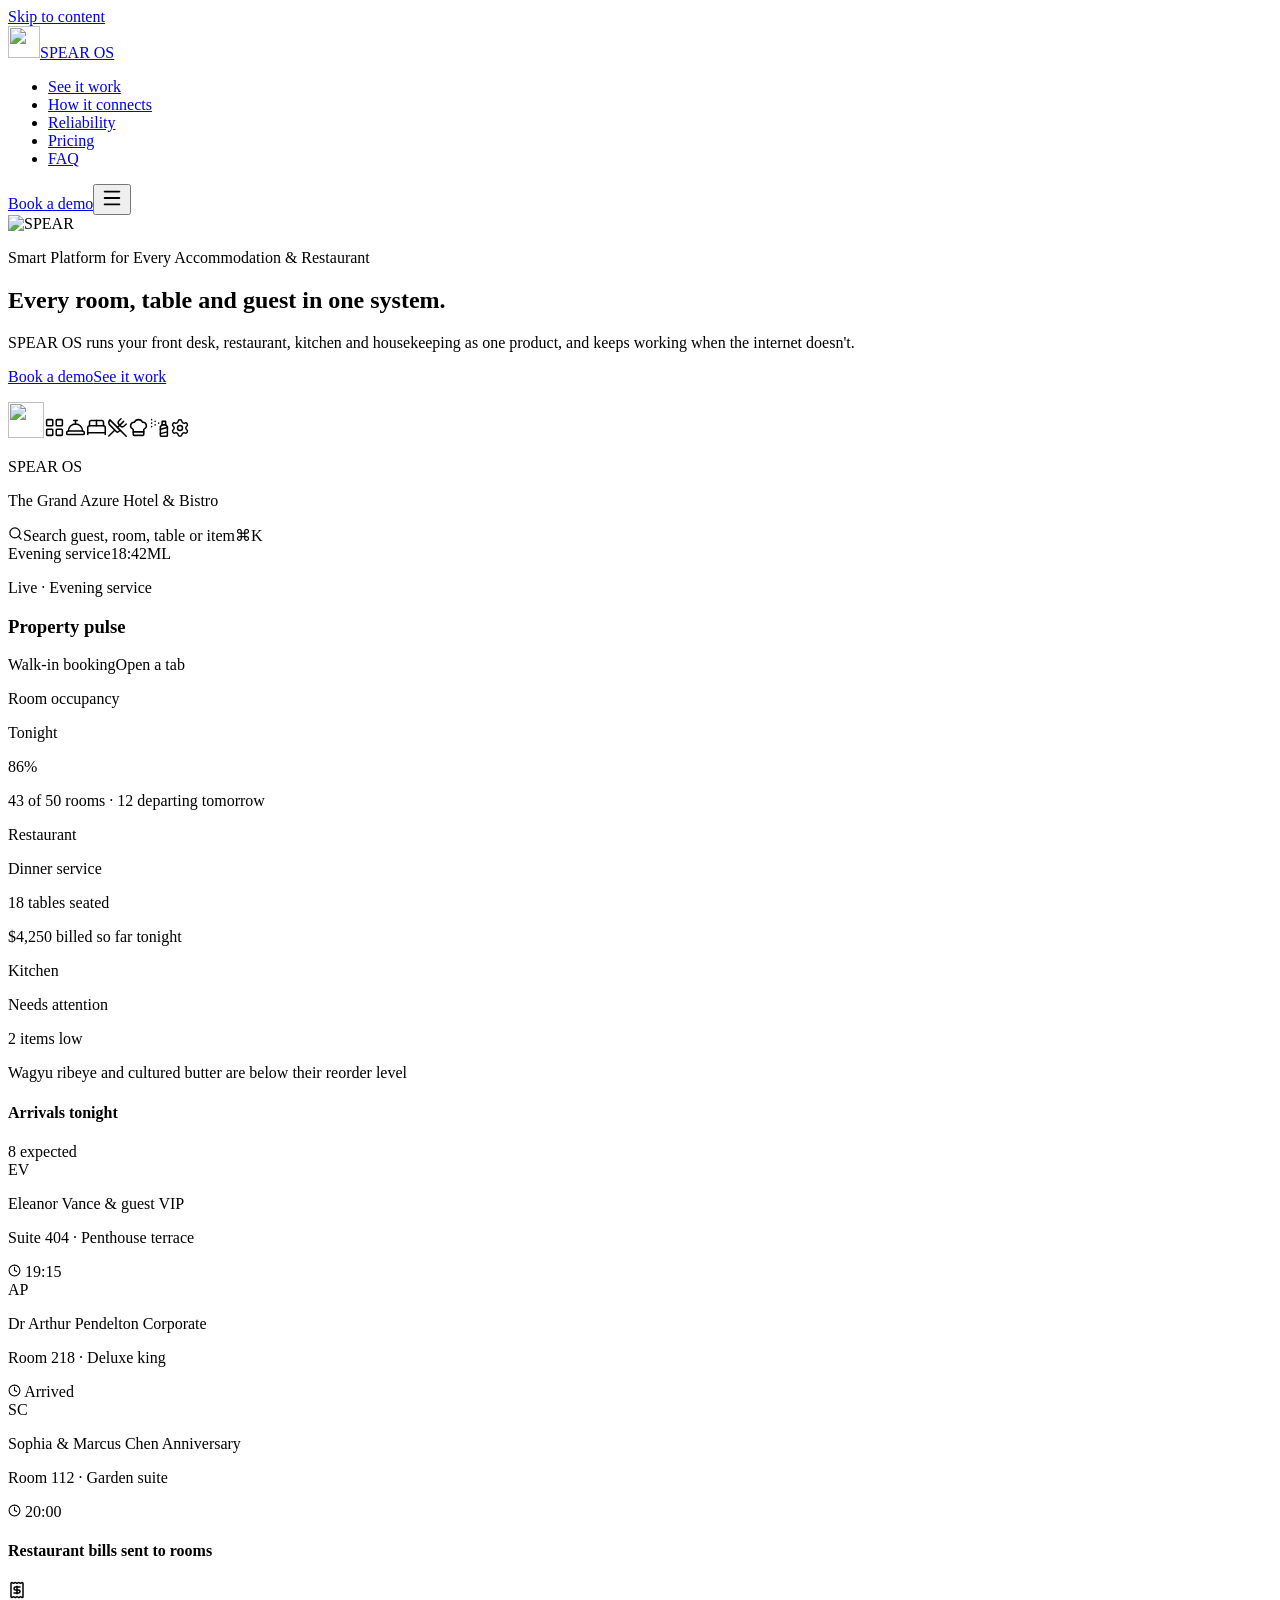
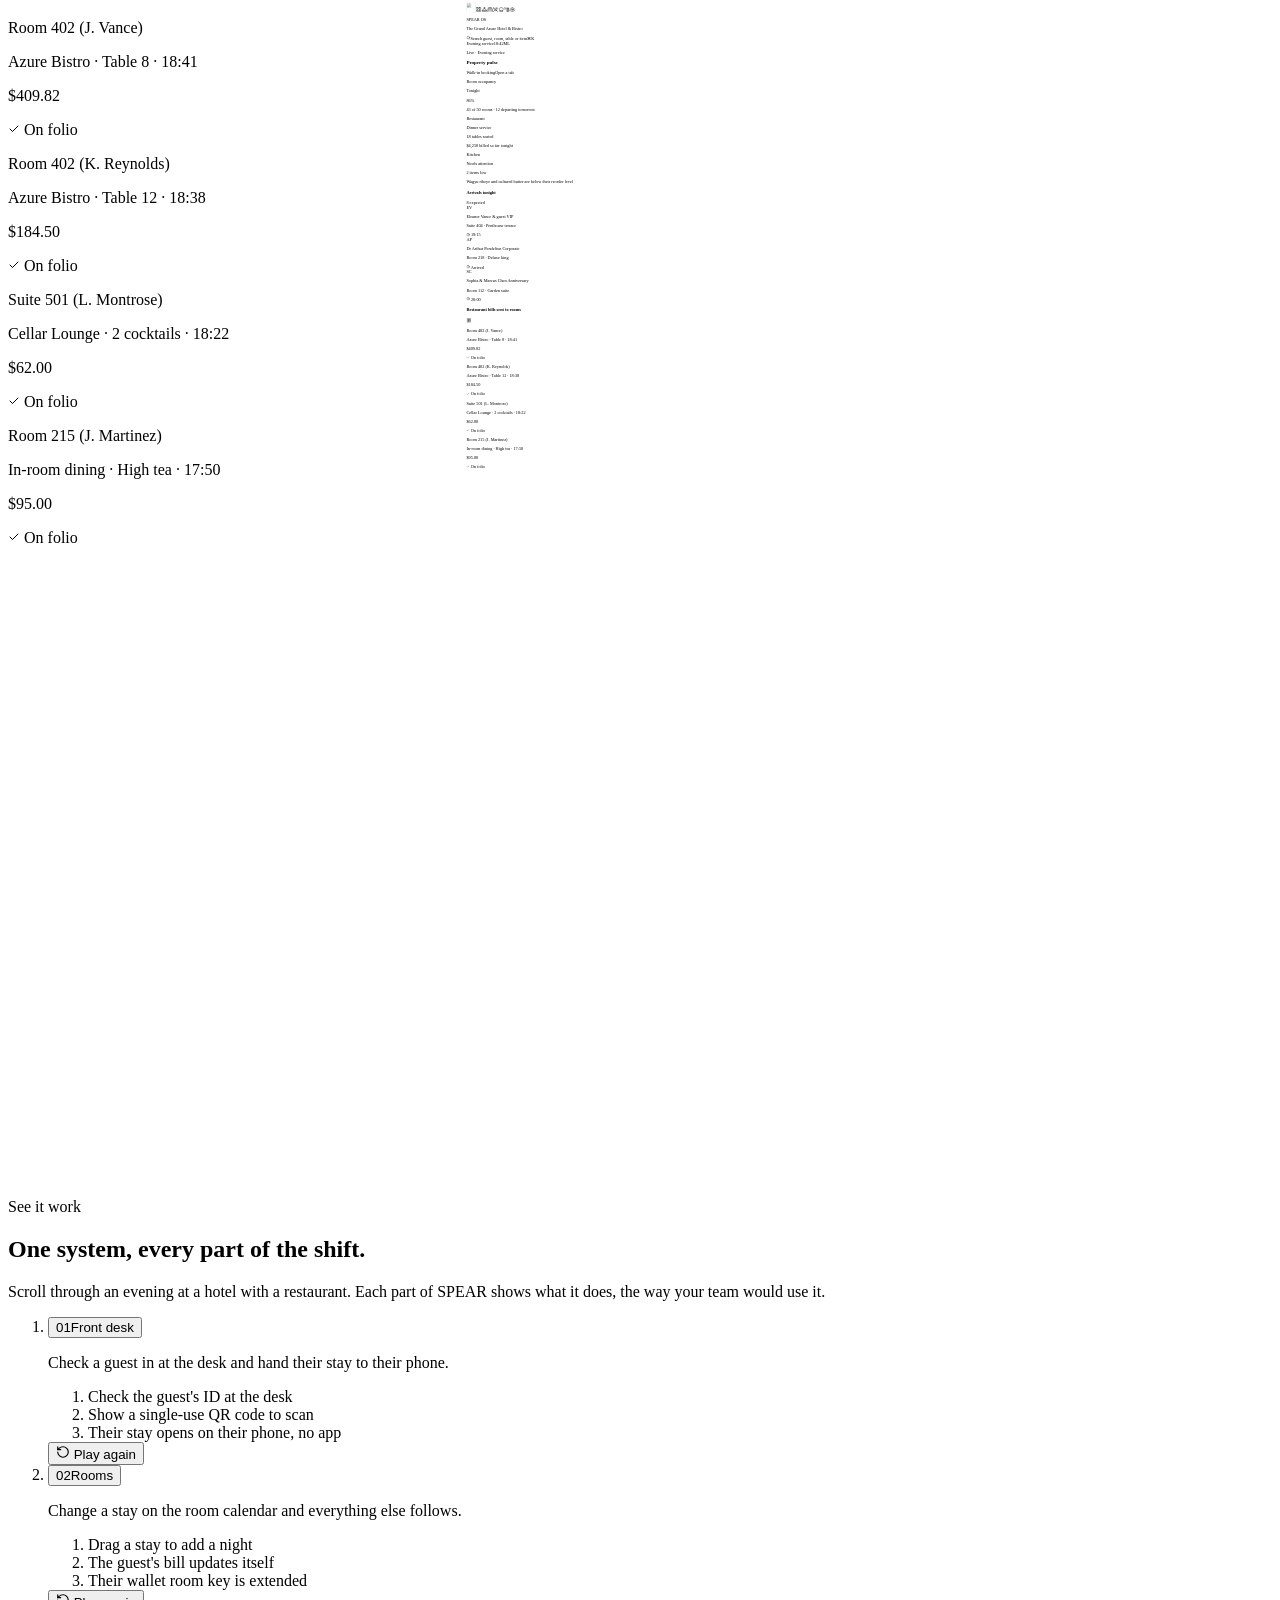
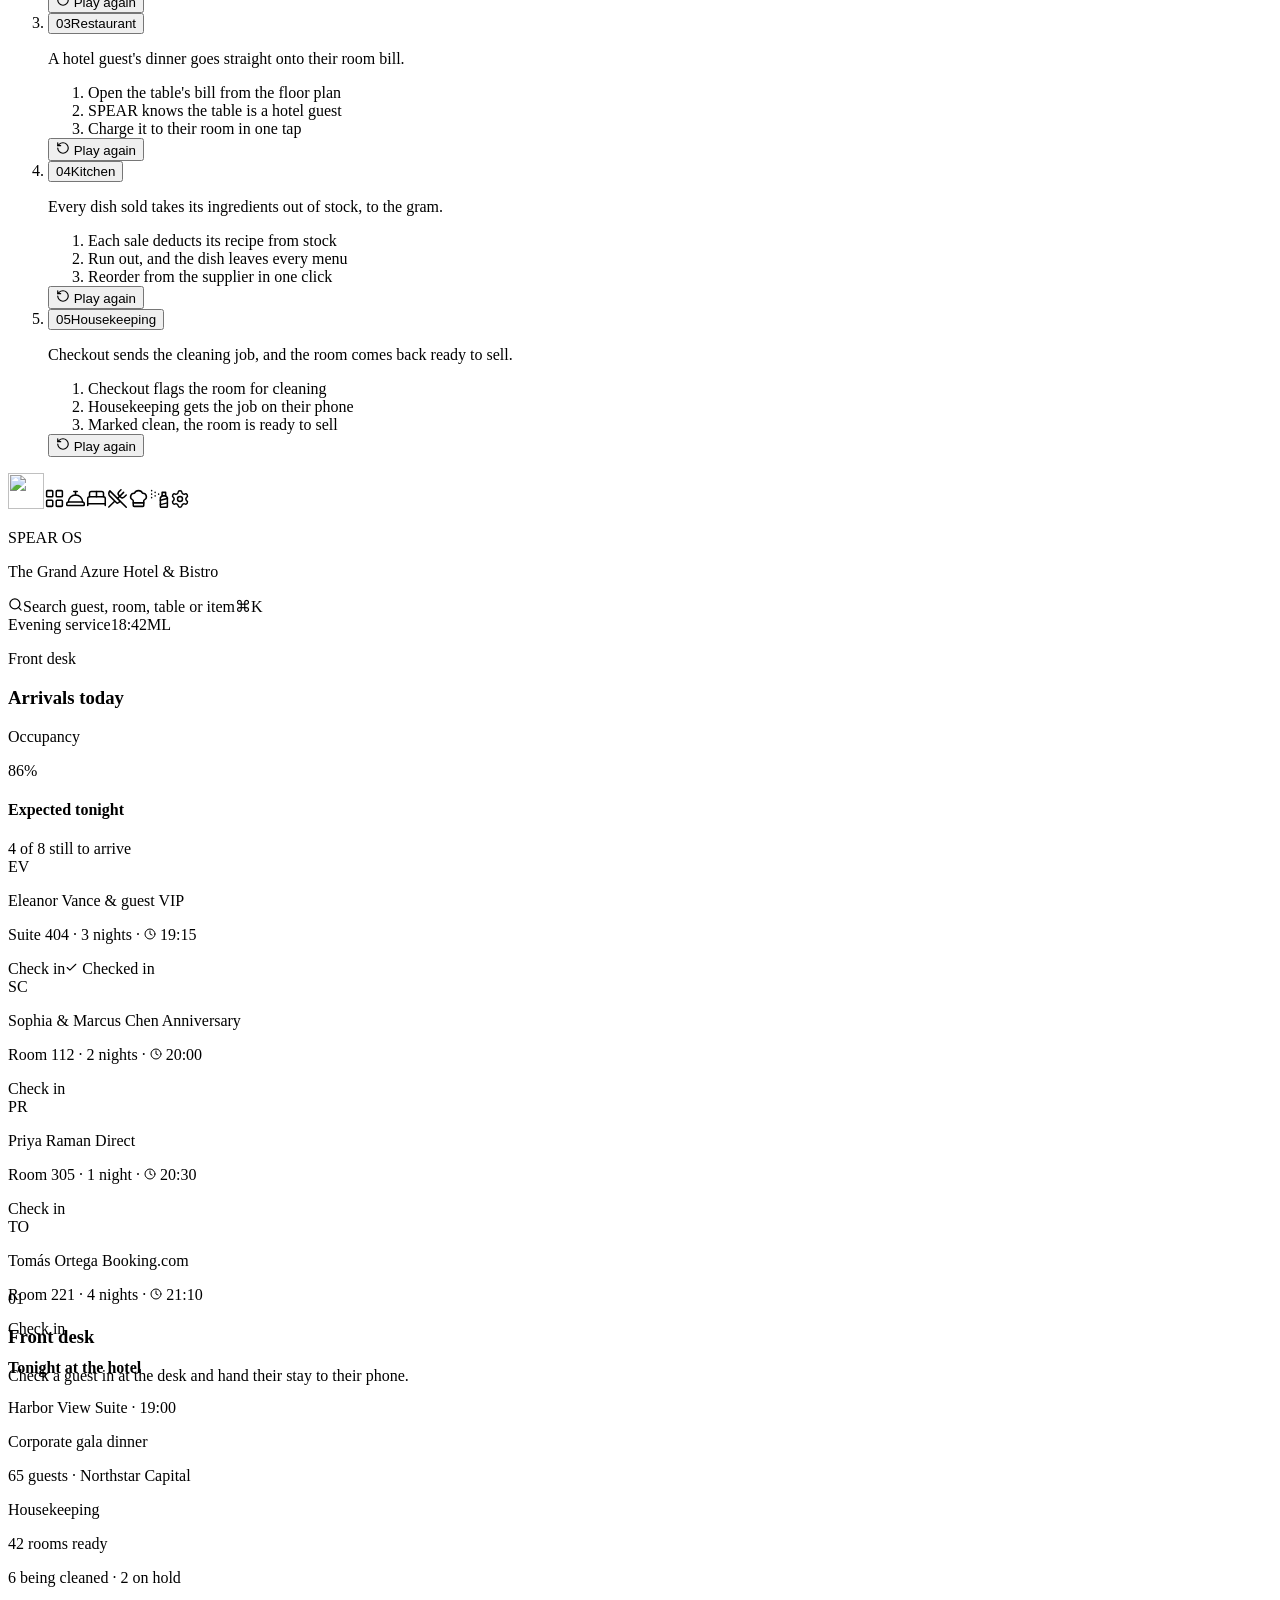
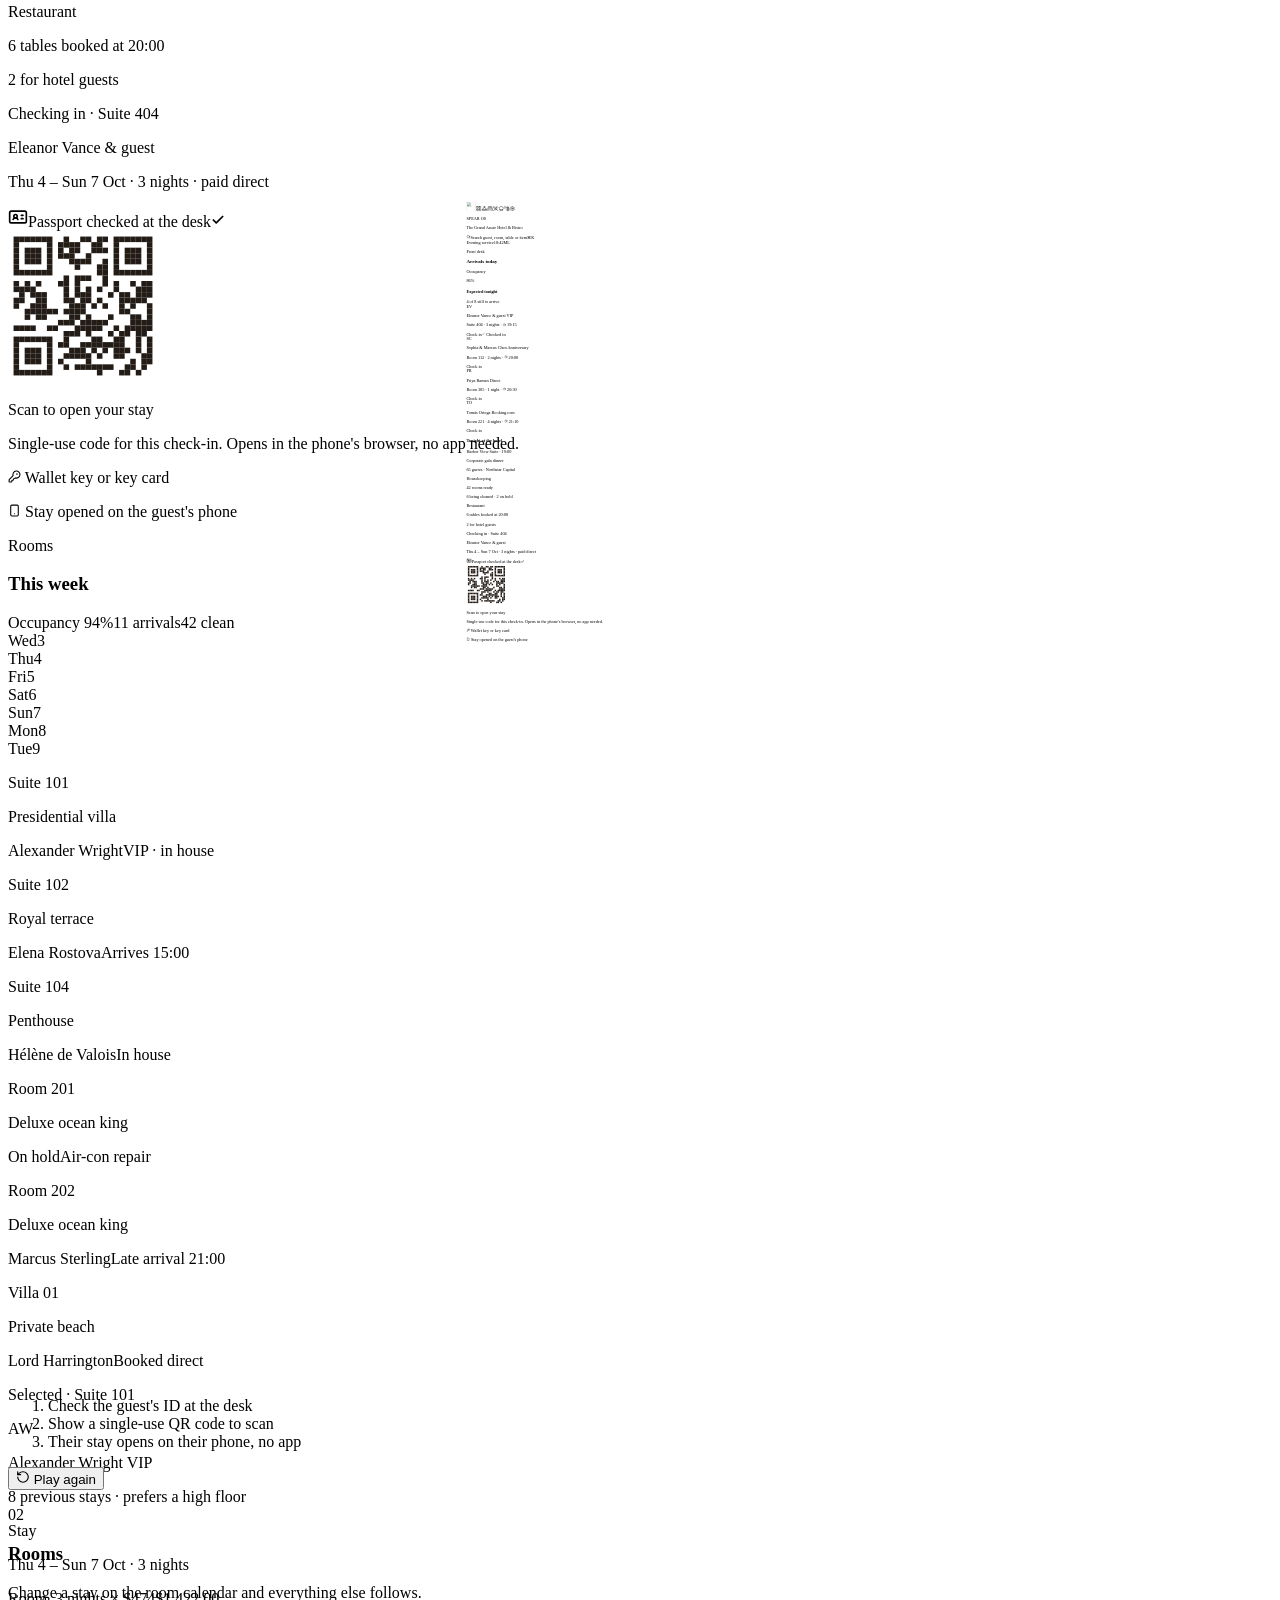
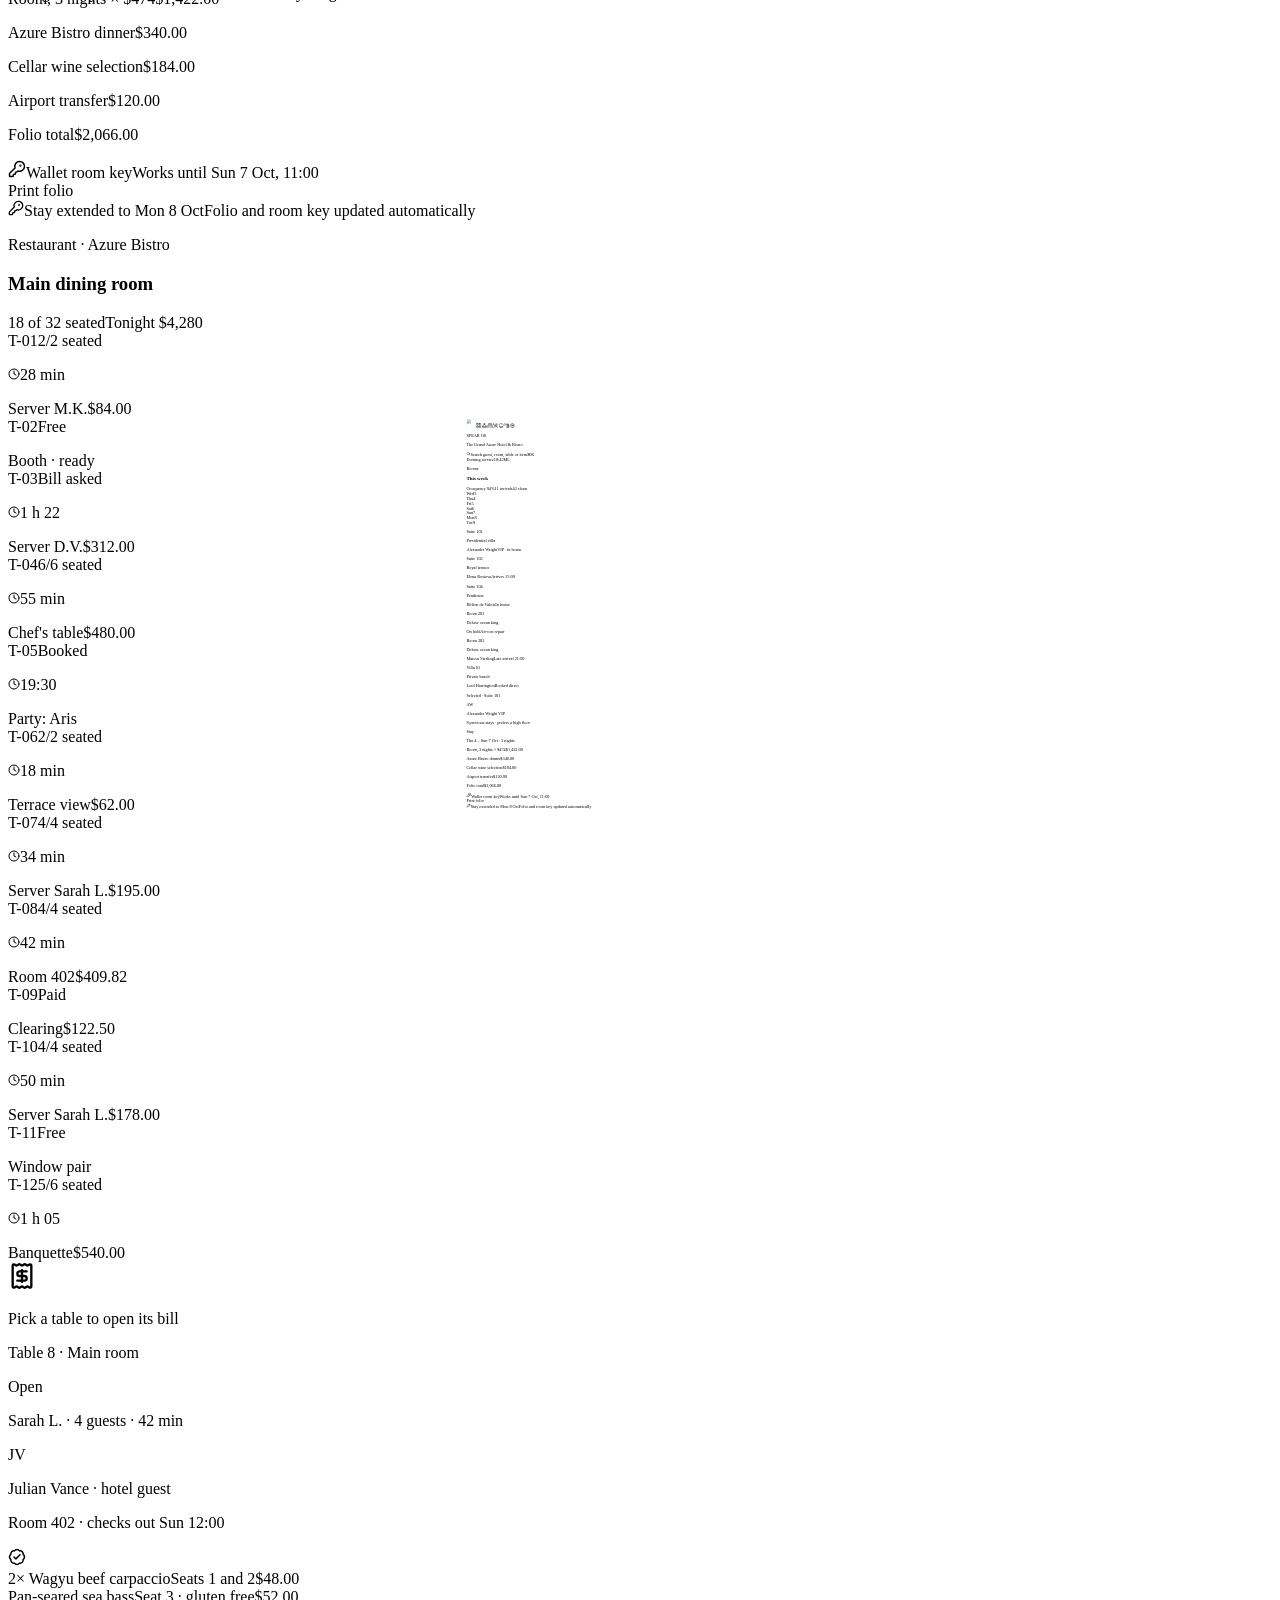
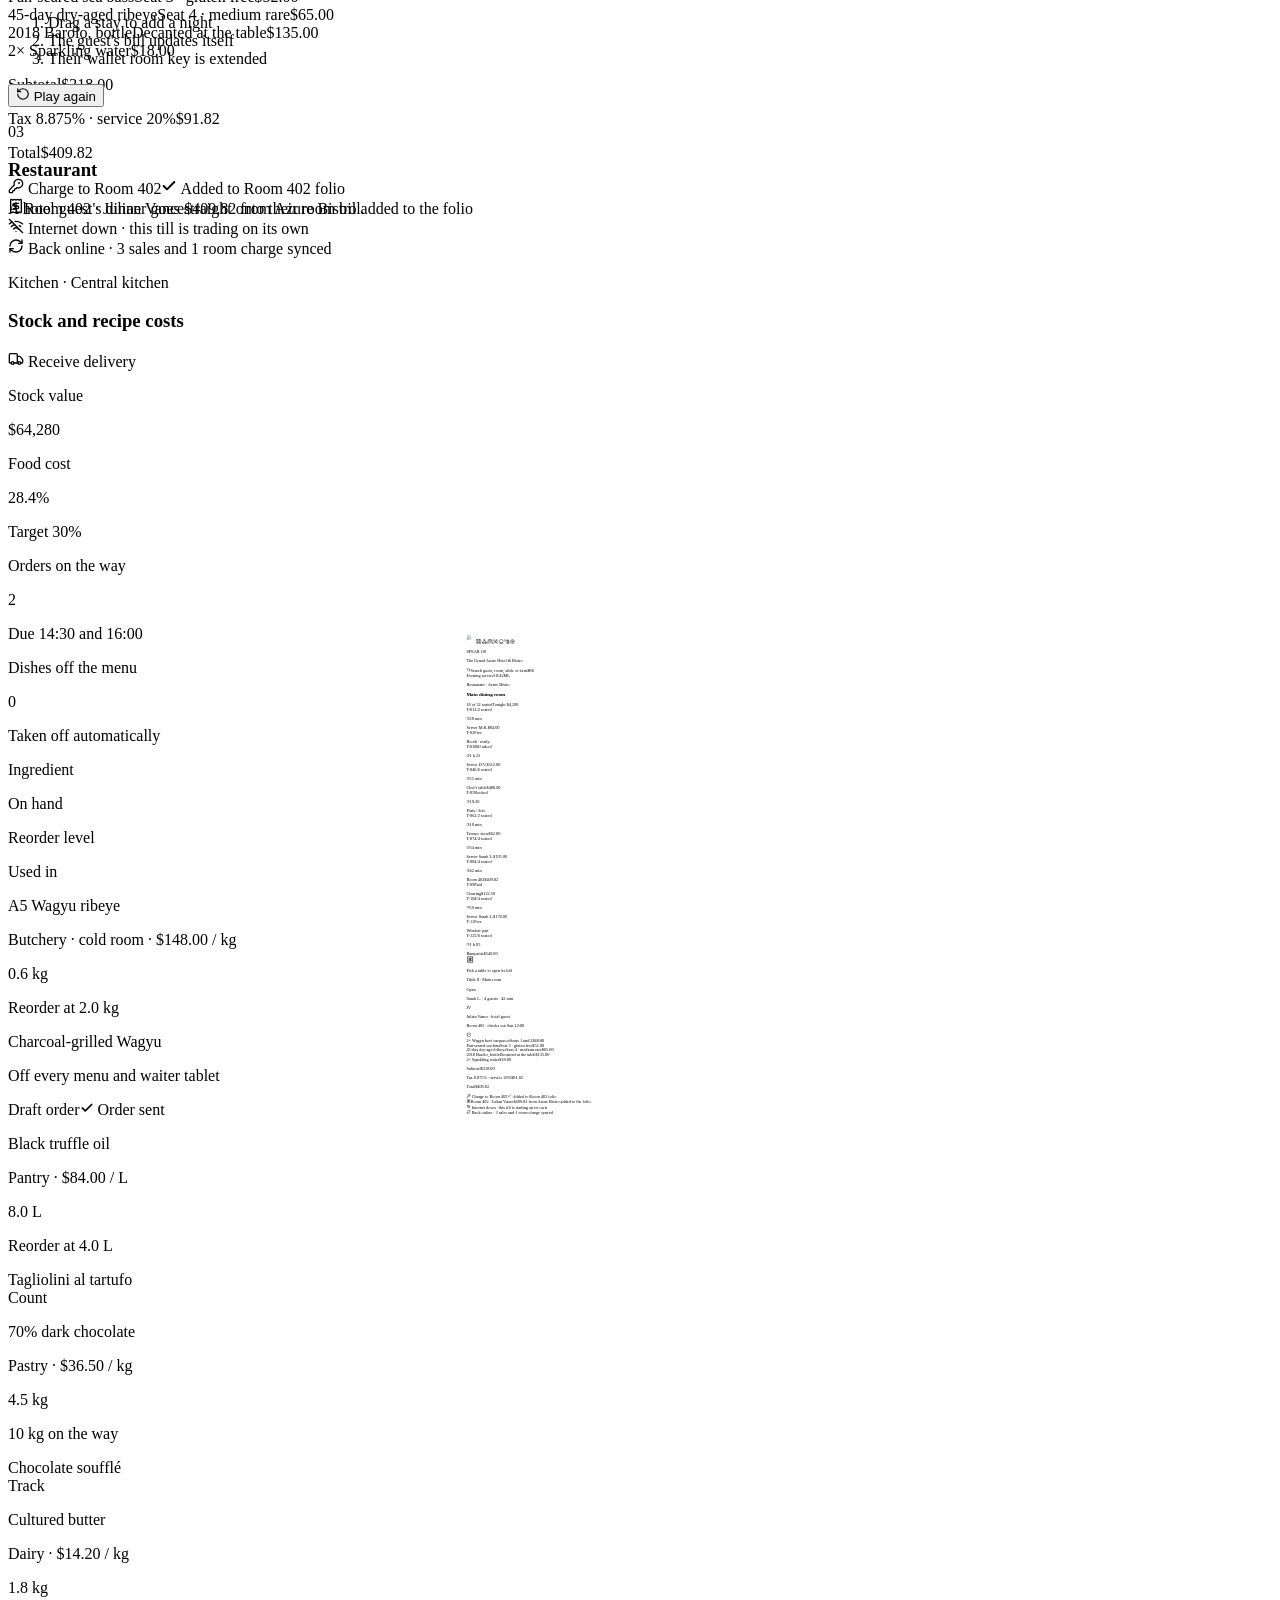
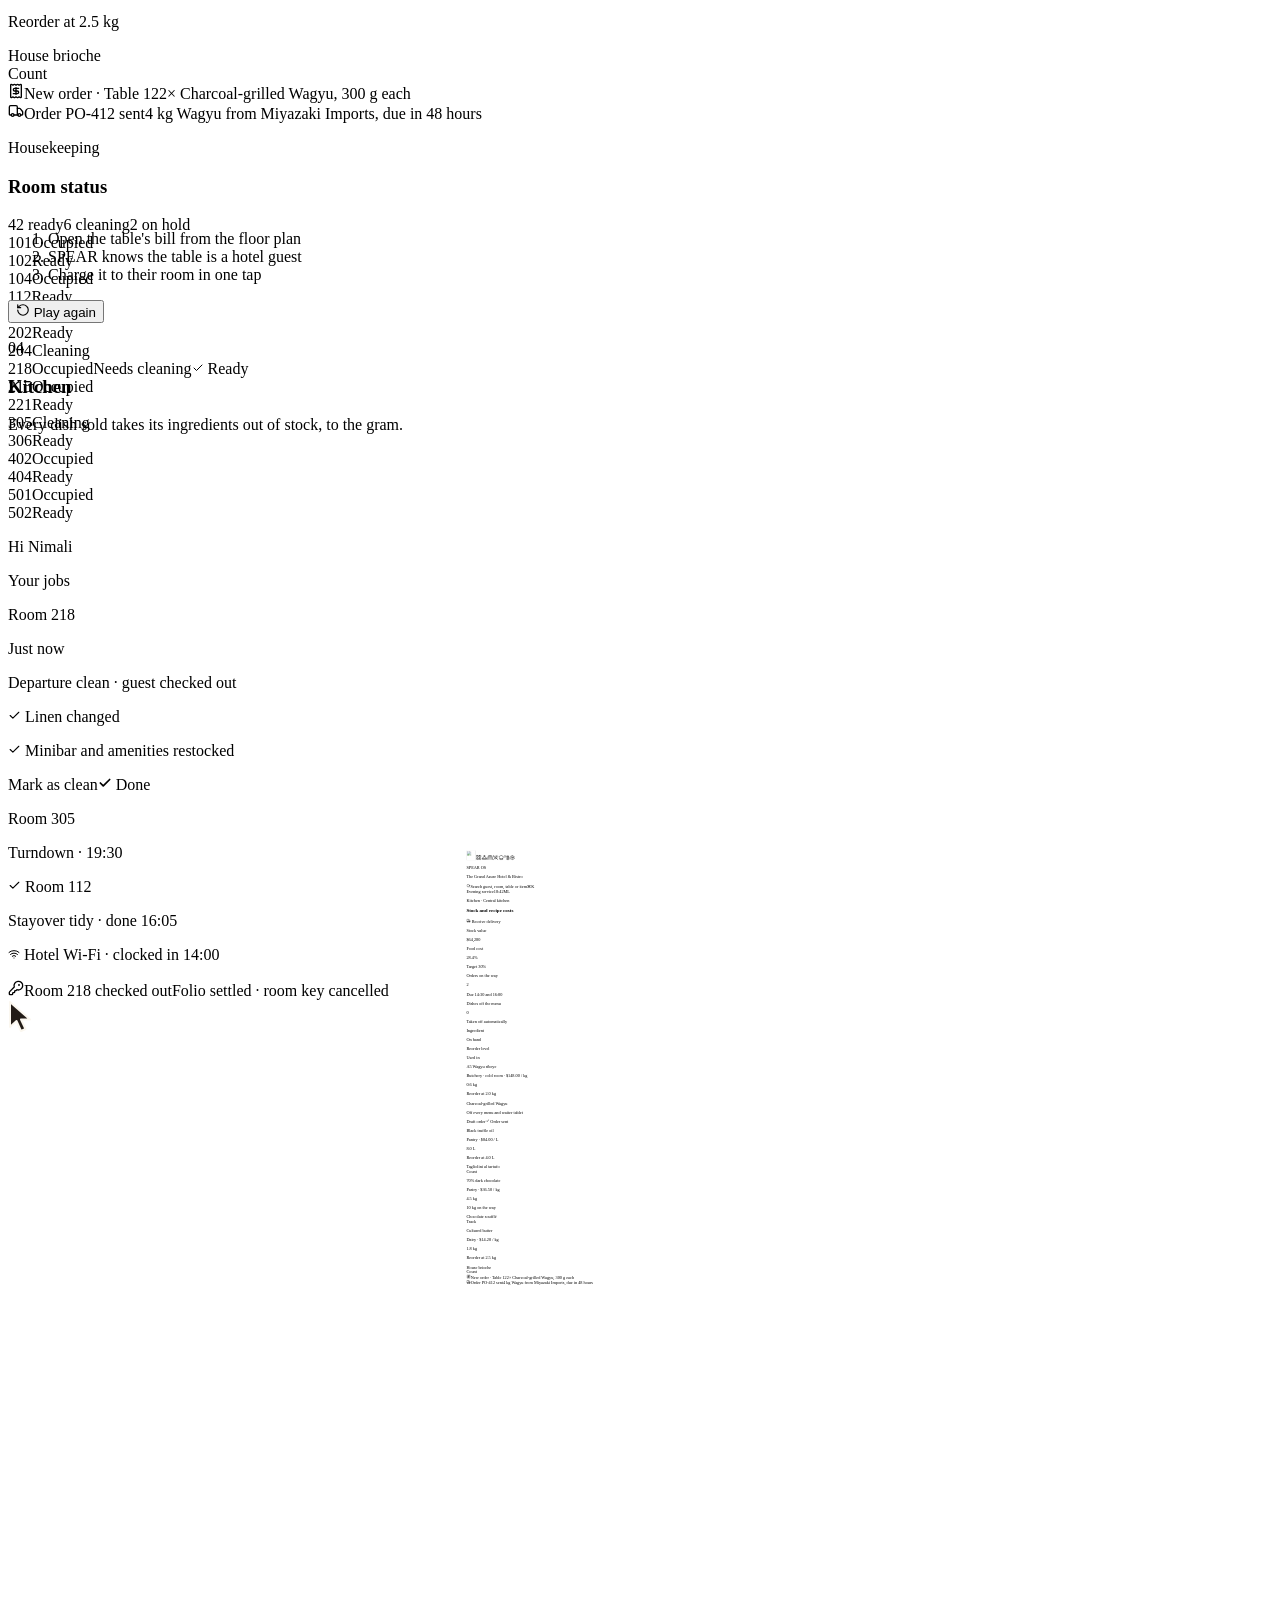
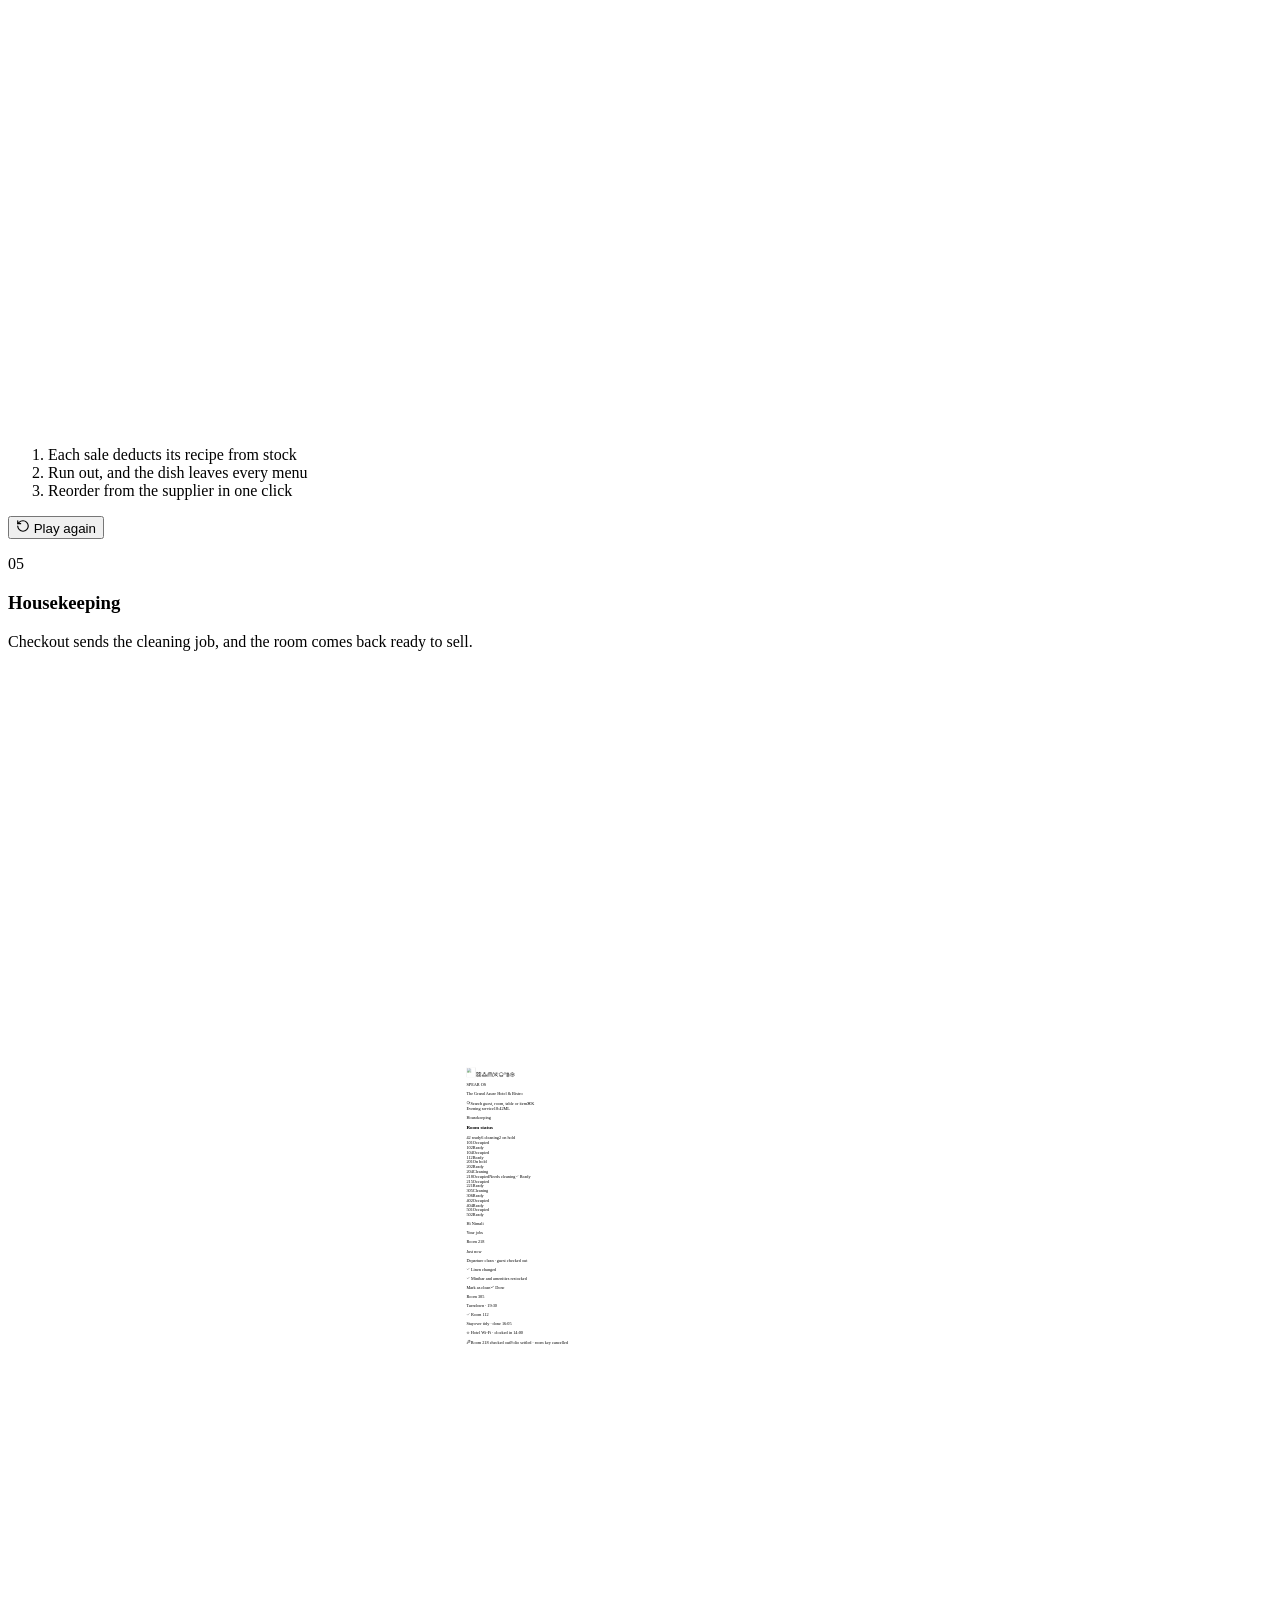
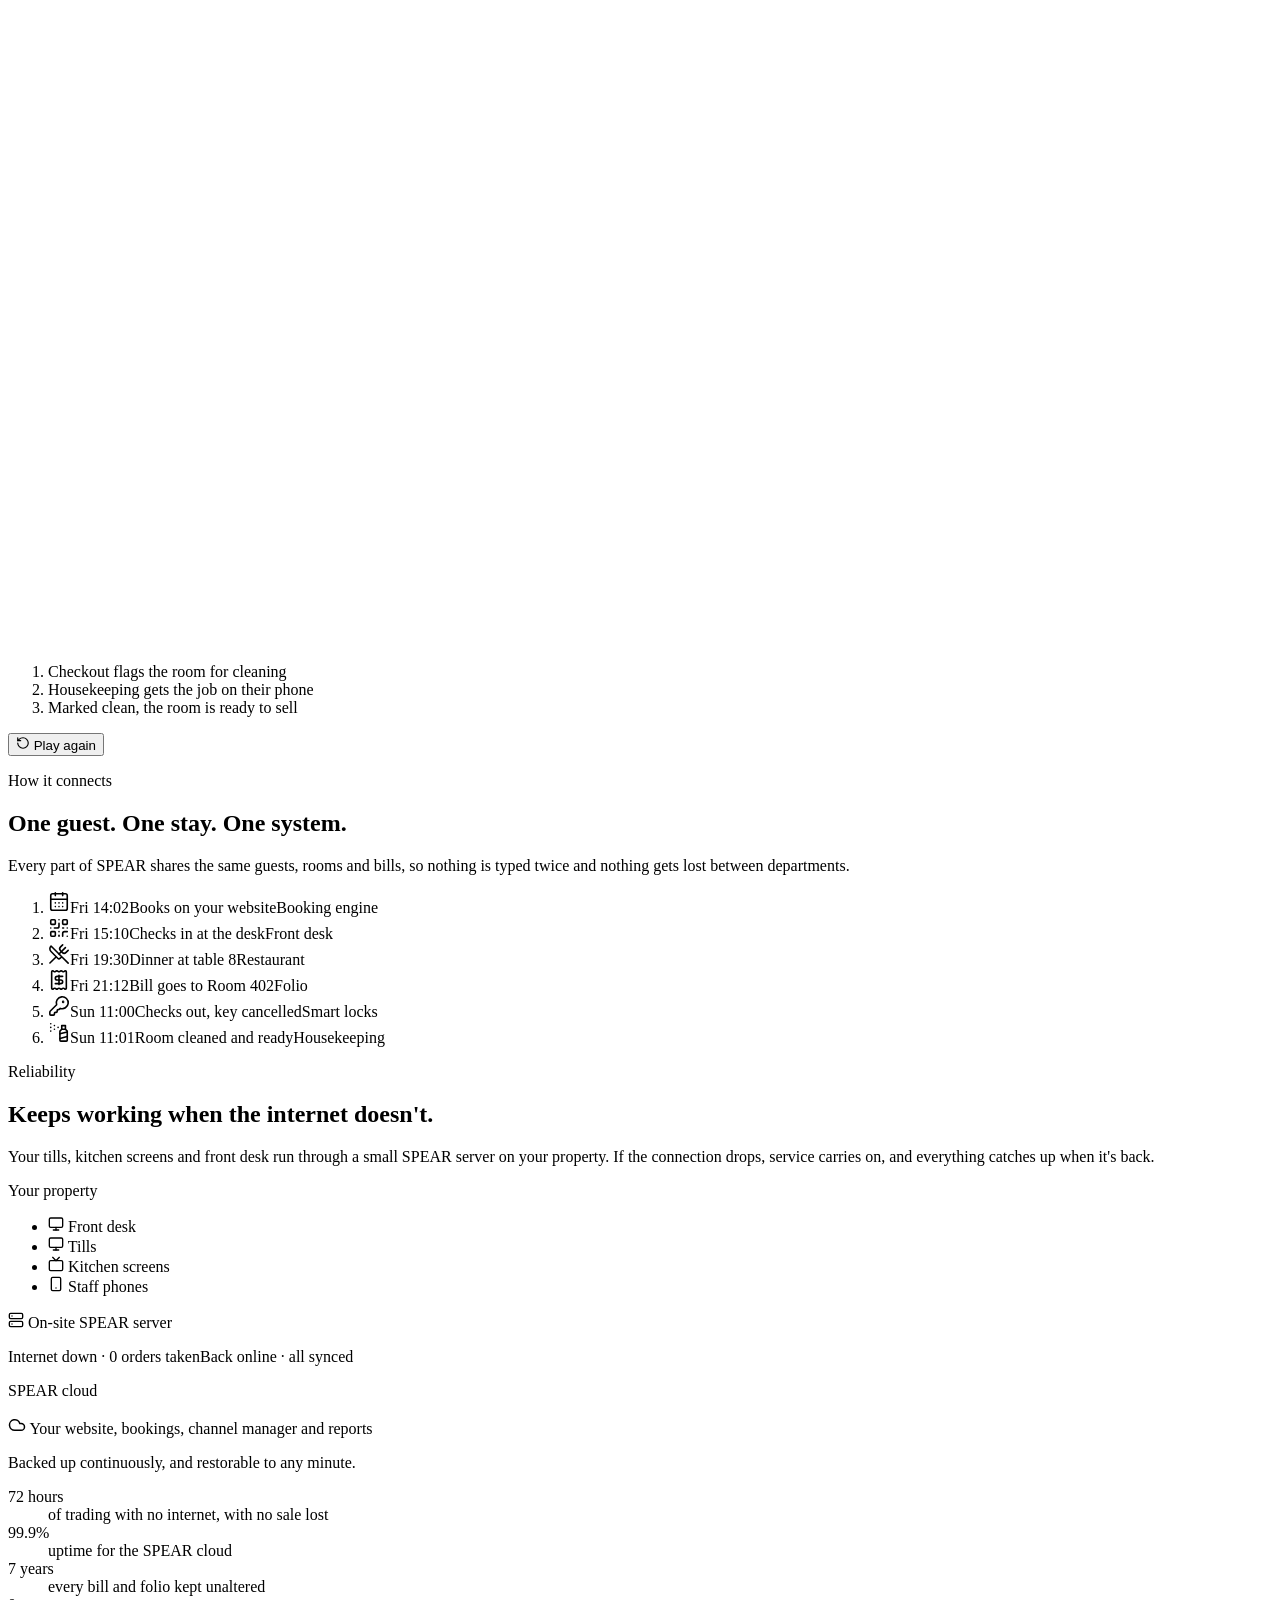
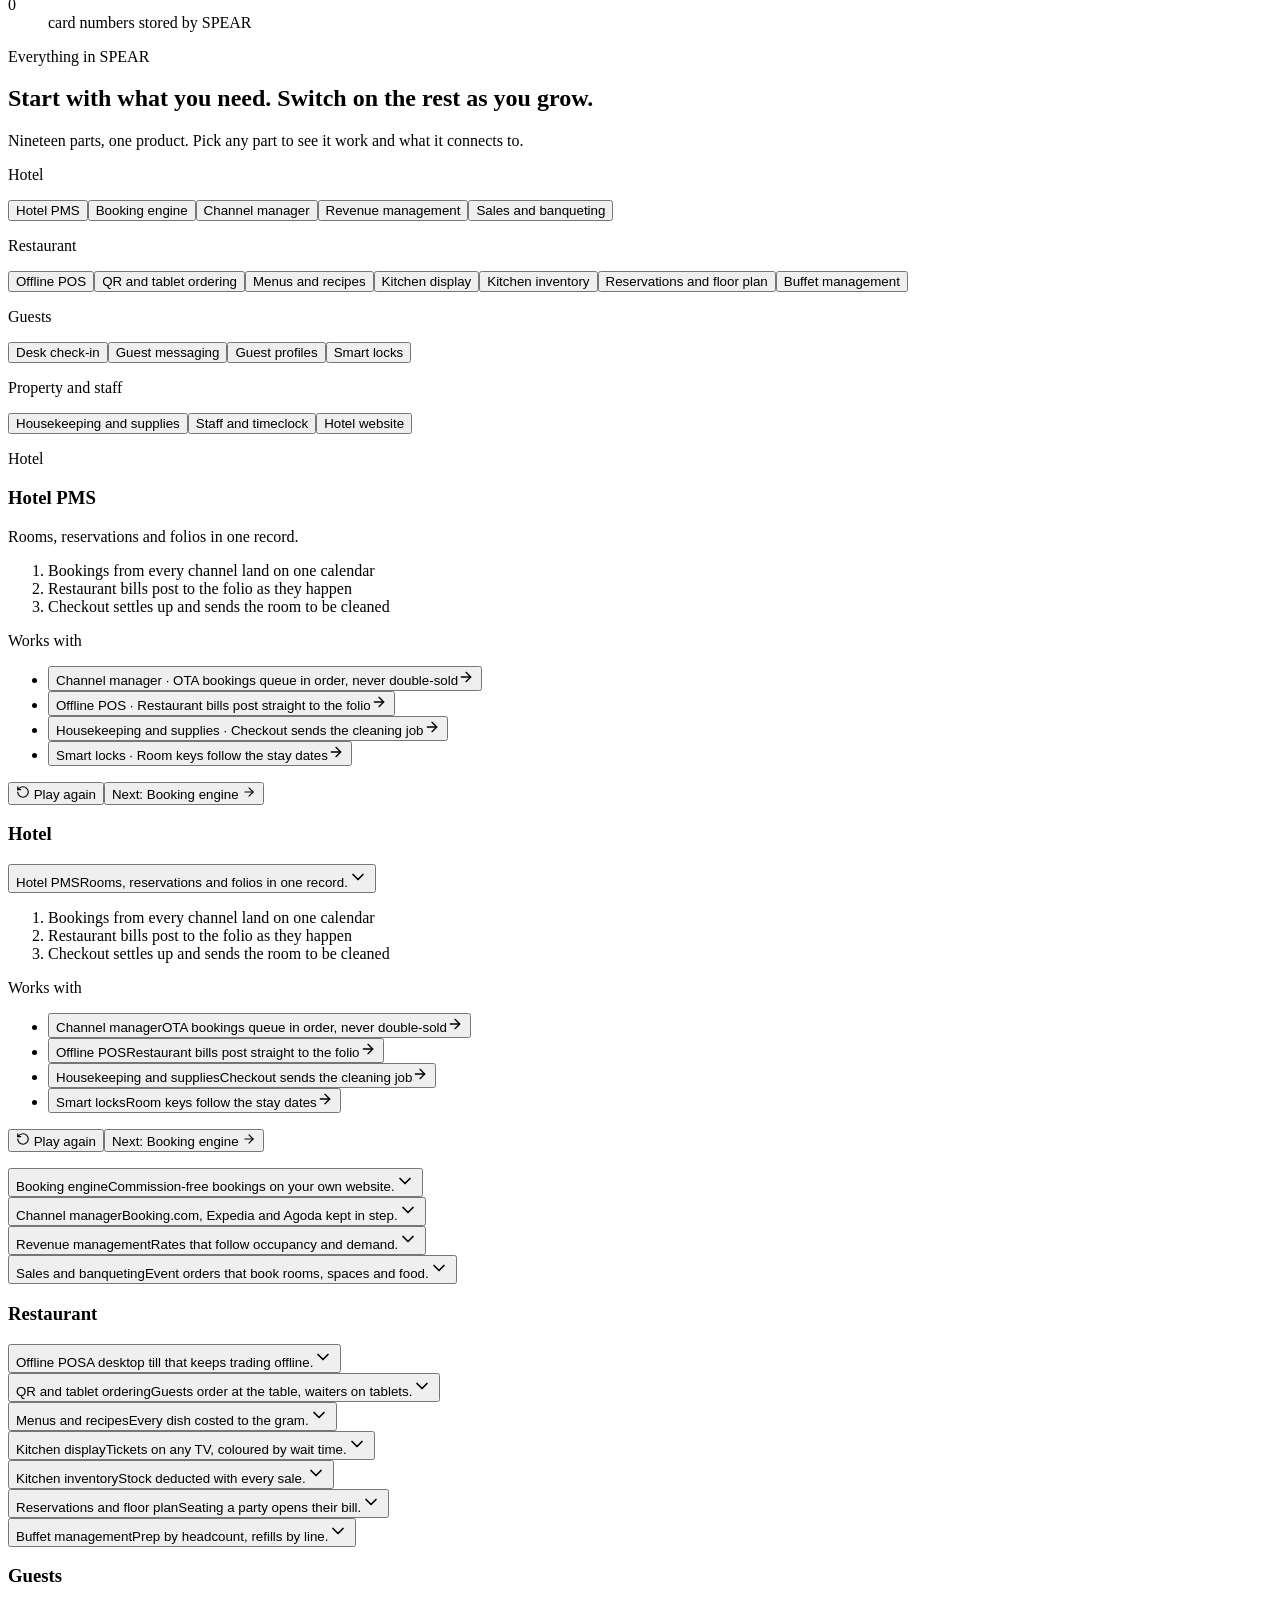
==== index.html @ e5a4afe6 "Preview: all module demos" ====
<!DOCTYPE html><html lang="en" class="manrope_ea45758b-module__bSspnq__variable"><head><meta charSet="utf-8"/><meta name="viewport" content="width=device-width, initial-scale=1"/><link rel="preload" href="/SPEAR/_next/static/media/a343f882a40d2cc9-s.p.0p-wng2nn8o-p.woff2" as="font" crossorigin="" type="font/woff2"/><link rel="preload" as="image" href="/SPEAR/brand/emblem.webp"/><link rel="preload" as="image" href="/SPEAR/brand/wordmark.webp" fetchPriority="high"/><link rel="stylesheet" href="/SPEAR/_next/static/chunks/22-221-jebfj0.css" data-precedence="next"/><link rel="preload" as="script" fetchPriority="low" href="/SPEAR/_next/static/chunks/3l04zcqx63h3y.js"/><script src="/SPEAR/_next/static/chunks/1nmsixaheg666.js" async=""></script><script src="/SPEAR/_next/static/chunks/1mh6a-0e61pyc.js" async=""></script><script src="/SPEAR/_next/static/chunks/turbopack-2dpj3p3xeurrf.js" async=""></script><script src="/SPEAR/_next/static/chunks/3fntmmi971322.js" async=""></script><script src="/SPEAR/_next/static/chunks/0yrsk-e2n9rii.js" async=""></script><title>SPEAR OS | Hotel and restaurant software in one system</title><meta name="description" content="SPEAR OS, the Smart Platform for Every Accommodation &amp; Restaurant, runs the front desk, restaurant, kitchen and housekeeping as one product, and keeps working when the internet doesn&#x27;t."/><meta name="application-name" content="SPEAR OS"/><meta name="publisher" content="The Code Consortium"/><meta name="robots" content="noindex, nofollow"/><link rel="canonical" href="https://spear-os.com/"/><meta property="og:title" content="SPEAR OS | Hotel and restaurant software in one system"/><meta property="og:description" content="SPEAR OS, the Smart Platform for Every Accommodation &amp; Restaurant, runs the front desk, restaurant, kitchen and housekeeping as one product, and keeps working when the internet doesn&#x27;t."/><meta property="og:url" content="https://spear-os.com/"/><meta property="og:site_name" content="SPEAR OS"/><meta property="og:locale" content="en_US"/><meta property="og:image" content="https://spear-os.com/og-image.jpg"/><meta property="og:image:width" content="1200"/><meta property="og:image:height" content="630"/><meta property="og:image:alt" content="SPEAR OS"/><meta property="og:type" content="website"/><meta name="twitter:card" content="summary_large_image"/><meta name="twitter:title" content="SPEAR OS | Hotel and restaurant software in one system"/><meta name="twitter:description" content="SPEAR OS, the Smart Platform for Every Accommodation &amp; Restaurant, runs the front desk, restaurant, kitchen and housekeeping as one product, and keeps working when the internet doesn&#x27;t."/><meta name="twitter:image" content="https://spear-os.com/og-image.jpg"/><link rel="icon" href="/SPEAR/icon.png?icon.2h17nwpquthuj.png" sizes="64x64" type="image/png"/><meta name="next-size-adjust" content=""/><script>document.documentElement.classList.add('js')</script><script type="application/ld+json">{"@context":"https://schema.org","@type":"Organization","name":"The Code Consortium","url":"https://thecodeconsortium.com","brand":{"@type":"Brand","name":"SPEAR OS","url":"https://spear-os.com"}}</script><script src="/SPEAR/_next/static/chunks/0cz1d0mv5g_q7.js" noModule=""></script></head><body class="font-sans antialiased"><div hidden=""><!--$--><!--/$--></div><script type="application/ld+json">[{"@context":"https://schema.org","@type":"SoftwareApplication","name":"SPEAR OS","url":"https://spear-os.com","applicationCategory":"BusinessApplication","operatingSystem":"Web, Windows, macOS, Linux","description":"Hotel and restaurant software in one system: PMS, booking engine, POS, kitchen, housekeeping and guest check-in.","publisher":{"@type":"Organization","name":"The Code Consortium","url":"https://thecodeconsortium.com"}},{"@context":"https://schema.org","@type":"FAQPage","mainEntity":[{"@type":"Question","name":"Can we use SPEAR for just the restaurant, or just the hotel?","acceptedAnswer":{"@type":"Answer","text":"Yes. Every part of SPEAR works on its own. Start with the Restaurant or Hotel package and switch on more when you need it."}},{"@type":"Question","name":"What happens when the internet goes down?","acceptedAnswer":{"@type":"Answer","text":"Your tills, kitchen screens and front desk keep working through the SPEAR server on your property, for up to 72 hours with no sale lost. When the connection comes back, everything syncs, and anything that clashes is shown on screen for you to settle."}},{"@type":"Question","name":"Does it work with Booking.com, Expedia and Agoda?","acceptedAnswer":{"@type":"Answer","text":"Yes. The channel manager keeps your rates and availability in step across them, and SPEAR queues every booking in order, so a room is never sold twice."}},{"@type":"Question","name":"How do guests check in?","acceptedAnswer":{"@type":"Answer","text":"At the desk. Your team checks their ID, then shows a single-use QR code. Scanning it opens the guest's stay in their phone's browser, with no app to install. Wallet keys and phone payments are optional, and guests without a smartphone get a key card."}},{"@type":"Question","name":"What hardware do we need?","acceptedAnswer":{"@type":"Answer","text":"The POS runs on Windows, macOS or Linux and prints to ordinary receipt printers. Kitchen screens run on plain TVs through a low-cost adapter. Waiters and housekeepers use phones or tablets."}},{"@type":"Question","name":"Do you store card details?","acceptedAnswer":{"@type":"Answer","text":"No. Card payments go straight to the payment provider, and SPEAR never stores a card number."}},{"@type":"Question","name":"How do we move over from our current system?","acceptedAnswer":{"@type":"Answer","text":"Our onboarding team imports your guest profiles, future reservations and menus, and trains your staff before you go live."}}]}]</script><a href="#main" class="sr-only focus:not-sr-only focus:fixed focus:left-4 focus:top-4 focus:z-[60] focus:rounded-lg focus:bg-espresso focus:px-4 focus:py-3 focus:text-linen">Skip to content</a><span id="top"></span><header class="fixed inset-x-0 top-0 z-50 transition-[background-color,border-color,backdrop-filter] duration-300 border-b border-transparent"><nav aria-label="Main" class="mx-auto flex h-16 max-w-[1440px] items-center justify-between px-4 md:px-8"><a href="#top" class="flex min-h-11 items-center gap-2.5" aria-label="SPEAR OS, back to the top"><img src="/SPEAR/brand/emblem.webp" alt="" width="32" height="32" class="h-8 w-8"/><span class="text-[15px] font-bold tracking-[0.08em]">SPEAR OS</span></a><ul class="hidden items-center gap-1 lg:flex"><li><a href="#product" class="inline-flex min-h-11 items-center rounded-lg px-3.5 text-[14px] font-medium text-taupe transition-colors hover:text-espresso">See it work</a></li><li><a href="#connected" class="inline-flex min-h-11 items-center rounded-lg px-3.5 text-[14px] font-medium text-taupe transition-colors hover:text-espresso">How it connects</a></li><li><a href="#reliability" class="inline-flex min-h-11 items-center rounded-lg px-3.5 text-[14px] font-medium text-taupe transition-colors hover:text-espresso">Reliability</a></li><li><a href="#pricing" class="inline-flex min-h-11 items-center rounded-lg px-3.5 text-[14px] font-medium text-taupe transition-colors hover:text-espresso">Pricing</a></li><li><a href="#faq" class="inline-flex min-h-11 items-center rounded-lg px-3.5 text-[14px] font-medium text-taupe transition-colors hover:text-espresso">FAQ</a></li></ul><div class="flex items-center gap-2"><a href="#demo" class="inline-flex min-h-11 items-center rounded-lg bg-espresso px-5 text-[14px] font-semibold text-linen transition-colors hover:bg-brass-deep">Book a demo</a><button type="button" aria-expanded="false" aria-controls="mobile-menu" aria-label="Open menu" class="flex h-11 w-11 items-center justify-center rounded-lg text-espresso lg:hidden"><svg xmlns="http://www.w3.org/2000/svg" width="22" height="22" viewBox="0 0 24 24" fill="none" stroke="currentColor" stroke-width="2" stroke-linecap="round" stroke-linejoin="round" class="lucide lucide-menu" aria-hidden="true"><path d="M4 5h16"></path><path d="M4 12h16"></path><path d="M4 19h16"></path></svg></button></div></nav></header><main id="main"><section aria-labelledby="hero-title" class="relative overflow-hidden pb-8 pt-28 md:pt-36"><div aria-hidden="true" class="pointer-events-none absolute inset-x-0 top-0 h-[70vh] bg-[radial-gradient(60%_60%_at_50%_0%,rgba(199,154,69,0.16),transparent_70%)]"></div><div class="relative mx-auto max-w-5xl px-5 text-center md:px-8"><img data-intro="" src="/SPEAR/brand/wordmark.webp" alt="SPEAR" width="1280" height="143" class="mx-auto h-auto w-[min(82vw,560px)]" fetchPriority="high"/><p data-intro="" class="mt-6"><span class="font-semibold uppercase text-taupe text-[12px] tracking-[0.14em] md:text-[13px]"><span><span class="font-bold text-brass-deep">S</span>mart</span><span> <span class="font-bold text-brass-deep">P</span>latform</span><span> <!-- -->for</span><span> <span class="font-bold text-brass-deep">E</span>very</span><span> <span class="font-bold text-brass-deep">A</span>ccommodation</span><span> <!-- -->&amp;</span><span> <span class="font-bold text-brass-deep">R</span>estaurant</span></span></p><h1 id="hero-title" data-intro="" class="mx-auto mt-4 max-w-4xl text-[clamp(2.4rem,6vw,4.6rem)] font-semibold leading-[1.04] tracking-[-0.03em]">Every room, table and guest in one system.</h1><p data-intro="" class="mx-auto mt-6 max-w-2xl text-[17px] leading-relaxed text-taupe md:text-[20px]">SPEAR OS runs your front desk, restaurant, kitchen and housekeeping as one product, and keeps working when the internet doesn&#x27;t.</p><p data-intro="" class="mt-9 flex flex-col justify-center gap-3 sm:flex-row"><a href="#demo" class="inline-flex min-h-12 items-center justify-center gap-2 rounded-lg bg-espresso px-6 text-[15px] font-semibold text-linen transition-[background-color,transform] duration-200 hover:bg-brass-deep active:scale-[0.98]">Book a demo</a><a href="#product" class="inline-flex min-h-12 items-center justify-center gap-2 rounded-lg border border-brass px-6 text-[15px] font-semibold text-espresso transition-[background-color,transform] duration-200 hover:bg-brass/10 active:scale-[0.98]">See it work</a></p></div><div data-intro="" class="relative mx-auto mt-16 max-w-6xl px-4 [perspective:1800px] md:mt-20 md:px-8"><div data-hero-window="" class="origin-top overflow-hidden rounded-2xl border border-line bg-cream shadow-[0_40px_80px_-24px_rgba(34,27,22,0.35)]"><div data-stage="" role="img" aria-label="The SPEAR overview screen: occupancy, restaurant tables, kitchen alerts, tonight&#x27;s arrivals and restaurant bills sent to rooms." class="relative overflow-hidden  hidden md:block" style="aspect-ratio:1200 / 760"><div data-canvas="" aria-hidden="true" class="absolute left-0 top-0 origin-top-left " style="width:1200px;height:760px"><div class="absolute inset-0 overflow-hidden bg-linen text-[14px] leading-[1.45] text-espresso"><aside class="absolute bottom-0 left-0 top-0 w-16 border-r border-line bg-parchment"><img src="/SPEAR/brand/emblem.webp" alt="" width="36" height="36" class="absolute left-[14px] top-[14px] h-9 w-9"/><span data-rail-indicator="" class="absolute left-2 h-12 w-12 rounded-lg border border-line bg-linen shadow-[0_2px_8px_rgba(34,27,22,0.06)]" style="top:76px;transform:translateY(0px)"></span><span data-rail="overview" class="rail-item absolute left-2 flex h-12 w-12 items-center justify-center is-active" style="top:76px"><svg xmlns="http://www.w3.org/2000/svg" width="21" height="21" viewBox="0 0 24 24" fill="none" stroke="currentColor" stroke-width="1.75" stroke-linecap="round" stroke-linejoin="round" class="lucide lucide-layout-grid" aria-hidden="true"><rect width="7" height="7" x="3" y="3" rx="1"></rect><rect width="7" height="7" x="14" y="3" rx="1"></rect><rect width="7" height="7" x="14" y="14" rx="1"></rect><rect width="7" height="7" x="3" y="14" rx="1"></rect></svg></span><span data-rail="desk" class="rail-item absolute left-2 flex h-12 w-12 items-center justify-center " style="top:128px"><svg xmlns="http://www.w3.org/2000/svg" width="21" height="21" viewBox="0 0 24 24" fill="none" stroke="currentColor" stroke-width="1.75" stroke-linecap="round" stroke-linejoin="round" class="lucide lucide-concierge-bell" aria-hidden="true"><path d="M3 20a1 1 0 0 1-1-1v-1a2 2 0 0 1 2-2h16a2 2 0 0 1 2 2v1a1 1 0 0 1-1 1Z"></path><path d="M20 16a8 8 0 1 0-16 0"></path><path d="M12 4v4"></path><path d="M10 4h4"></path></svg></span><span data-rail="rooms" class="rail-item absolute left-2 flex h-12 w-12 items-center justify-center " style="top:180px"><svg xmlns="http://www.w3.org/2000/svg" width="21" height="21" viewBox="0 0 24 24" fill="none" stroke="currentColor" stroke-width="1.75" stroke-linecap="round" stroke-linejoin="round" class="lucide lucide-bed-double" aria-hidden="true"><path d="M2 20v-8a2 2 0 0 1 2-2h16a2 2 0 0 1 2 2v8"></path><path d="M4 10V6a2 2 0 0 1 2-2h12a2 2 0 0 1 2 2v4"></path><path d="M12 4v6"></path><path d="M2 18h20"></path></svg></span><span data-rail="restaurant" class="rail-item absolute left-2 flex h-12 w-12 items-center justify-center " style="top:232px"><svg xmlns="http://www.w3.org/2000/svg" width="21" height="21" viewBox="0 0 24 24" fill="none" stroke="currentColor" stroke-width="1.75" stroke-linecap="round" stroke-linejoin="round" class="lucide lucide-utensils-crossed" aria-hidden="true"><path d="m16 2-2.3 2.3a3 3 0 0 0 0 4.2l1.8 1.8a3 3 0 0 0 4.2 0L22 8"></path><path d="M15 15 3.3 3.3a4.2 4.2 0 0 0 0 6l7.3 7.3c.7.7 2 .7 2.8 0L15 15Zm0 0 7 7"></path><path d="m2.1 21.8 6.4-6.3"></path><path d="m19 5-7 7"></path></svg></span><span data-rail="kitchen" class="rail-item absolute left-2 flex h-12 w-12 items-center justify-center " style="top:284px"><svg xmlns="http://www.w3.org/2000/svg" width="21" height="21" viewBox="0 0 24 24" fill="none" stroke="currentColor" stroke-width="1.75" stroke-linecap="round" stroke-linejoin="round" class="lucide lucide-chef-hat" aria-hidden="true"><path d="M17 21a1 1 0 0 0 1-1v-5.35c0-.457.316-.844.727-1.041a4 4 0 0 0-2.134-7.589 5 5 0 0 0-9.186 0 4 4 0 0 0-2.134 7.588c.411.198.727.585.727 1.041V20a1 1 0 0 0 1 1Z"></path><path d="M6 17h12"></path></svg></span><span data-rail="housekeeping" class="rail-item absolute left-2 flex h-12 w-12 items-center justify-center " style="top:336px"><svg xmlns="http://www.w3.org/2000/svg" width="21" height="21" viewBox="0 0 24 24" fill="none" stroke="currentColor" stroke-width="1.75" stroke-linecap="round" stroke-linejoin="round" class="lucide lucide-spray-can" aria-hidden="true"><path d="M3 3h.01"></path><path d="M7 5h.01"></path><path d="M11 7h.01"></path><path d="M3 7h.01"></path><path d="M7 9h.01"></path><path d="M3 11h.01"></path><rect width="4" height="4" x="15" y="5"></rect><path d="m19 9 2 2v10c0 .6-.4 1-1 1h-6c-.6 0-1-.4-1-1V11l2-2"></path><path d="m13 14 8-2"></path><path d="m13 19 8-2"></path></svg></span><span class="rail-item absolute bottom-4 left-2 flex h-12 w-12 items-center justify-center"><svg xmlns="http://www.w3.org/2000/svg" width="20" height="20" viewBox="0 0 24 24" fill="none" stroke="currentColor" stroke-width="1.75" stroke-linecap="round" stroke-linejoin="round" class="lucide lucide-settings" aria-hidden="true"><path d="M9.671 4.136a2.34 2.34 0 0 1 4.659 0 2.34 2.34 0 0 0 3.319 1.915 2.34 2.34 0 0 1 2.33 4.033 2.34 2.34 0 0 0 0 3.831 2.34 2.34 0 0 1-2.33 4.033 2.34 2.34 0 0 0-3.319 1.915 2.34 2.34 0 0 1-4.659 0 2.34 2.34 0 0 0-3.32-1.915 2.34 2.34 0 0 1-2.33-4.033 2.34 2.34 0 0 0 0-3.831A2.34 2.34 0 0 1 6.35 6.051a2.34 2.34 0 0 0 3.319-1.915"></path><circle cx="12" cy="12" r="3"></circle></svg></span></aside><header class="absolute left-16 right-0 top-0 flex h-[60px] items-center justify-between border-b border-line bg-parchment/70 px-6"><div class="leading-tight"><p class="text-[12px] font-bold uppercase tracking-[0.08em]">SPEAR OS</p><p class="text-[12px] text-taupe">The Grand Azure Hotel &amp; Bistro</p></div><div class="flex h-9 w-[340px] items-center gap-2 rounded-full border border-line bg-linen px-4 text-[13px] text-taupe"><svg xmlns="http://www.w3.org/2000/svg" width="15" height="15" viewBox="0 0 24 24" fill="none" stroke="currentColor" stroke-width="2" stroke-linecap="round" stroke-linejoin="round" class="lucide lucide-search text-brass-deep" aria-hidden="true"><path d="m21 21-4.34-4.34"></path><circle cx="11" cy="11" r="8"></circle></svg><span class="flex-1">Search guest, room, table or item</span><span class="rounded border border-line px-1.5 text-[11px]">⌘K</span></div><div class="flex items-center gap-5 text-[13px]"><span class="flex items-center gap-2 rounded-full border border-line bg-linen px-3 py-1 font-semibold"><span class="h-2 w-2 rounded-full bg-brass"></span>Evening service</span><span class="tabular-nums text-taupe">18:42</span><span class="flex h-8 w-8 items-center justify-center rounded-full border border-brass/50 bg-brass/15 text-[12px] font-bold text-brass-deep">ML</span></div></header><div data-content="" class="absolute bottom-0 left-16 right-0 top-[60px]"><div class="flex h-full flex-col gap-5 p-7"><div class="flex items-end justify-between"><div><p class="text-[11px] font-semibold uppercase tracking-[0.07em] text-taupe flex items-center gap-2"><span class="h-1.5 w-1.5 rounded-full bg-brass"></span>Live · Evening service</p><h3 class="mt-1 text-[26px] font-semibold tracking-[-0.01em]">Property pulse</h3></div><div class="flex items-center gap-2"><span class="inline-flex h-10 items-center justify-center gap-2 whitespace-nowrap rounded-lg px-4 text-[13px] font-semibold border border-line bg-cream text-espresso ">Walk-in booking</span><span class="inline-flex h-10 items-center justify-center gap-2 whitespace-nowrap rounded-lg px-4 text-[13px] font-semibold bg-brass text-espresso ">Open a tab</span></div></div><div class="grid grid-cols-3 gap-5"><div data-d="ov-occ" class="rounded-lg border border-line bg-cream p-5"><div class="flex items-center justify-between"><p class="text-[11px] font-semibold uppercase tracking-[0.07em] text-taupe ">Room occupancy</p><span class="inline-flex items-center gap-1 whitespace-nowrap rounded px-2 py-0.5 text-[11px] font-semibold bg-brass/15 text-brass-deep ">Tonight</span></div><p class="mt-2 text-[38px] font-semibold leading-none tracking-[-0.02em]">86%</p><p class="mb-3 mt-2 text-[13px] text-taupe">43 of 50 rooms · 12 departing tomorrow</p><span class="block h-2 w-full overflow-hidden rounded-full bg-parchment"><span class="block h-full rounded-full bg-brass" style="width:86%"></span></span></div><div data-d="ov-rest" class="rounded-lg border border-line bg-cream p-5"><div class="flex items-center justify-between"><p class="text-[11px] font-semibold uppercase tracking-[0.07em] text-taupe ">Restaurant</p><span class="inline-flex items-center gap-1 whitespace-nowrap rounded px-2 py-0.5 text-[11px] font-semibold bg-sage/15 text-sage-deep ">Dinner service</span></div><p class="mt-2 text-[38px] font-semibold leading-none tracking-[-0.02em]">18 <span class="text-[16px] font-semibold tracking-normal">tables seated</span></p><p class="mb-3 mt-2 text-[13px] text-taupe">$4,250 billed so far tonight</p><span class="flex gap-1.5"><span class="h-2 flex-1 rounded-sm bg-brass"></span><span class="h-2 flex-1 rounded-sm bg-brass"></span><span class="h-2 flex-1 rounded-sm bg-brass"></span><span class="h-2 flex-1 rounded-sm bg-brass"></span><span class="h-2 flex-1 rounded-sm bg-brass/40"></span><span class="h-2 flex-1 rounded-sm bg-parchment"></span></span></div><div data-d="ov-kitchen" class="rounded-lg border border-line bg-cream p-5"><div class="flex items-center justify-between"><p class="text-[11px] font-semibold uppercase tracking-[0.07em] text-taupe ">Kitchen</p><span class="inline-flex items-center gap-1 whitespace-nowrap rounded px-2 py-0.5 text-[11px] font-semibold bg-alert/10 text-alert ">Needs attention</span></div><p class="mt-2 text-[38px] font-semibold leading-none tracking-[-0.02em]">2 <span class="text-[16px] font-semibold tracking-normal">items low</span></p><p class="mt-2 text-[13px] text-taupe">Wagyu ribeye and cultured butter are below their reorder level</p></div></div><div class="grid min-h-0 flex-1 grid-cols-[1.3fr_1fr] gap-5"><div data-d="ov-arrivals" class="rounded-lg border border-line bg-cream p-5"><div class="mb-2 flex items-center justify-between"><h4 class="text-[17px] font-semibold">Arrivals tonight</h4><span class="inline-flex items-center gap-1 whitespace-nowrap rounded px-2 py-0.5 text-[11px] font-semibold bg-parchment text-taupe ">8 expected</span></div><div class="flex items-center gap-3 border-t border-line-soft py-3"><span class="flex h-10 w-10 flex-none items-center justify-center rounded-full text-[13px] font-bold bg-brass/20 text-brass-deep">EV</span><div class="min-w-0 flex-1"><p class="flex items-center gap-2 font-semibold">Eleanor Vance &amp; guest<!-- --> <span class="inline-flex items-center gap-1 whitespace-nowrap rounded px-2 py-0.5 text-[11px] font-semibold bg-brass/15 text-brass-deep ">VIP</span></p><p class="text-[13px] text-taupe">Suite 404 · Penthouse terrace</p></div><span class="flex items-center gap-1 text-[12px] text-taupe"><svg xmlns="http://www.w3.org/2000/svg" width="13" height="13" viewBox="0 0 24 24" fill="none" stroke="currentColor" stroke-width="2" stroke-linecap="round" stroke-linejoin="round" class="lucide lucide-clock" aria-hidden="true"><circle cx="12" cy="12" r="10"></circle><path d="M12 6v6l4 2"></path></svg> <!-- -->19:15</span></div><div class="flex items-center gap-3 border-t border-line-soft py-3"><span class="flex h-10 w-10 flex-none items-center justify-center rounded-full text-[13px] font-bold bg-parchment text-taupe">AP</span><div class="min-w-0 flex-1"><p class="flex items-center gap-2 font-semibold">Dr Arthur Pendelton<!-- --> <span class="inline-flex items-center gap-1 whitespace-nowrap rounded px-2 py-0.5 text-[11px] font-semibold bg-parchment text-taupe ">Corporate</span></p><p class="text-[13px] text-taupe">Room 218 · Deluxe king</p></div><span class="flex items-center gap-1 text-[12px] text-taupe"><svg xmlns="http://www.w3.org/2000/svg" width="13" height="13" viewBox="0 0 24 24" fill="none" stroke="currentColor" stroke-width="2" stroke-linecap="round" stroke-linejoin="round" class="lucide lucide-clock" aria-hidden="true"><circle cx="12" cy="12" r="10"></circle><path d="M12 6v6l4 2"></path></svg> <!-- -->Arrived</span></div><div class="flex items-center gap-3 border-t border-line-soft py-3"><span class="flex h-10 w-10 flex-none items-center justify-center rounded-full text-[13px] font-bold bg-parchment text-taupe">SC</span><div class="min-w-0 flex-1"><p class="flex items-center gap-2 font-semibold">Sophia &amp; Marcus Chen<!-- --> <span class="inline-flex items-center gap-1 whitespace-nowrap rounded px-2 py-0.5 text-[11px] font-semibold bg-parchment text-taupe ">Anniversary</span></p><p class="text-[13px] text-taupe">Room 112 · Garden suite</p></div><span class="flex items-center gap-1 text-[12px] text-taupe"><svg xmlns="http://www.w3.org/2000/svg" width="13" height="13" viewBox="0 0 24 24" fill="none" stroke="currentColor" stroke-width="2" stroke-linecap="round" stroke-linejoin="round" class="lucide lucide-clock" aria-hidden="true"><circle cx="12" cy="12" r="10"></circle><path d="M12 6v6l4 2"></path></svg> <!-- -->20:00</span></div></div><div data-d="ov-bills" class="rounded-lg border border-line bg-cream overflow-hidden p-5"><div class="mb-2 flex items-center justify-between"><h4 class="text-[17px] font-semibold">Restaurant bills sent to rooms</h4><svg xmlns="http://www.w3.org/2000/svg" width="18" height="18" viewBox="0 0 24 24" fill="none" stroke="currentColor" stroke-width="2" stroke-linecap="round" stroke-linejoin="round" class="lucide lucide-receipt text-brass-deep" aria-hidden="true"><path d="M12 17V7"></path><path d="M16 8h-6a2 2 0 0 0 0 4h4a2 2 0 0 1 0 4H8"></path><path d="M4 3a1 1 0 0 1 1-1 1.3 1.3 0 0 1 .7.2l.933.6a1.3 1.3 0 0 0 1.4 0l.934-.6a1.3 1.3 0 0 1 1.4 0l.933.6a1.3 1.3 0 0 0 1.4 0l.933-.6a1.3 1.3 0 0 1 1.4 0l.934.6a1.3 1.3 0 0 0 1.4 0l.933-.6A1.3 1.3 0 0 1 19 2a1 1 0 0 1 1 1v18a1 1 0 0 1-1 1 1.3 1.3 0 0 1-.7-.2l-.933-.6a1.3 1.3 0 0 0-1.4 0l-.934.6a1.3 1.3 0 0 1-1.4 0l-.933-.6a1.3 1.3 0 0 0-1.4 0l-.933.6a1.3 1.3 0 0 1-1.4 0l-.934-.6a1.3 1.3 0 0 0-1.4 0l-.933.6a1.3 1.3 0 0 1-.7.2 1 1 0 0 1-1-1z"></path></svg></div><div data-d="ov-new" class="flex items-center justify-between gap-3 border-t border-line-soft py-2.5"><div class="min-w-0"><p class="text-[13px] font-semibold">Room 402<!-- --> <span class="font-normal text-taupe">(<!-- -->J. Vance<!-- -->)</span></p><p class="truncate text-[12px] text-taupe">Azure Bistro · Table 8<!-- --> · <!-- -->18:41</p></div><div class="text-right"><p class="text-[14px] font-semibold tabular-nums">$409.82</p><p class="flex items-center justify-end gap-1 text-[11px] font-semibold text-sage-deep"><svg xmlns="http://www.w3.org/2000/svg" width="12" height="12" viewBox="0 0 24 24" fill="none" stroke="currentColor" stroke-width="2" stroke-linecap="round" stroke-linejoin="round" class="lucide lucide-check" aria-hidden="true"><path d="M20 6 9 17l-5-5"></path></svg> On folio</p></div></div><div class="flex items-center justify-between gap-3 border-t border-line-soft py-2.5"><div class="min-w-0"><p class="text-[13px] font-semibold">Room 402<!-- --> <span class="font-normal text-taupe">(<!-- -->K. Reynolds<!-- -->)</span></p><p class="truncate text-[12px] text-taupe">Azure Bistro · Table 12<!-- --> · <!-- -->18:38</p></div><div class="text-right"><p class="text-[14px] font-semibold tabular-nums">$184.50</p><p class="flex items-center justify-end gap-1 text-[11px] font-semibold text-sage-deep"><svg xmlns="http://www.w3.org/2000/svg" width="12" height="12" viewBox="0 0 24 24" fill="none" stroke="currentColor" stroke-width="2" stroke-linecap="round" stroke-linejoin="round" class="lucide lucide-check" aria-hidden="true"><path d="M20 6 9 17l-5-5"></path></svg> On folio</p></div></div><div class="flex items-center justify-between gap-3 border-t border-line-soft py-2.5"><div class="min-w-0"><p class="text-[13px] font-semibold">Suite 501<!-- --> <span class="font-normal text-taupe">(<!-- -->L. Montrose<!-- -->)</span></p><p class="truncate text-[12px] text-taupe">Cellar Lounge · 2 cocktails<!-- --> · <!-- -->18:22</p></div><div class="text-right"><p class="text-[14px] font-semibold tabular-nums">$62.00</p><p class="flex items-center justify-end gap-1 text-[11px] font-semibold text-sage-deep"><svg xmlns="http://www.w3.org/2000/svg" width="12" height="12" viewBox="0 0 24 24" fill="none" stroke="currentColor" stroke-width="2" stroke-linecap="round" stroke-linejoin="round" class="lucide lucide-check" aria-hidden="true"><path d="M20 6 9 17l-5-5"></path></svg> On folio</p></div></div><div class="flex items-center justify-between gap-3 border-t border-line-soft py-2.5"><div class="min-w-0"><p class="text-[13px] font-semibold">Room 215<!-- --> <span class="font-normal text-taupe">(<!-- -->J. Martinez<!-- -->)</span></p><p class="truncate text-[12px] text-taupe">In-room dining · High tea<!-- --> · <!-- -->17:50</p></div><div class="text-right"><p class="text-[14px] font-semibold tabular-nums">$95.00</p><p class="flex items-center justify-end gap-1 text-[11px] font-semibold text-sage-deep"><svg xmlns="http://www.w3.org/2000/svg" width="12" height="12" viewBox="0 0 24 24" fill="none" stroke="currentColor" stroke-width="2" stroke-linecap="round" stroke-linejoin="round" class="lucide lucide-check" aria-hidden="true"><path d="M20 6 9 17l-5-5"></path></svg> On folio</p></div></div></div></div></div></div></div></div></div><div data-stage="" role="img" aria-label="The SPEAR overview screen: occupancy, restaurant tables, kitchen alerts, tonight&#x27;s arrivals and restaurant bills sent to rooms." class="relative overflow-hidden bg-parchment md:hidden" style="aspect-ratio:1 / 1.25"><div data-canvas="" data-camera="" aria-hidden="true" class="absolute left-0 top-0 origin-top-left overflow-hidden rounded-[20px] shadow-[0_30px_70px_-10px_rgba(34,27,22,0.45)] ring-1 ring-line" style="width:1200px;height:760px;--bw:358;--cx:-70;--cy:-457.5;--cw:1340;transform:translate(calc(var(--cx) * var(--bw) / var(--cw) * -1px), calc(var(--cy) * var(--bw) / var(--cw) * -1px)) scale(calc(var(--bw) / var(--cw)))"><div class="absolute inset-0 overflow-hidden bg-linen text-[14px] leading-[1.45] text-espresso"><aside class="absolute bottom-0 left-0 top-0 w-16 border-r border-line bg-parchment"><img src="/SPEAR/brand/emblem.webp" alt="" width="36" height="36" class="absolute left-[14px] top-[14px] h-9 w-9"/><span data-rail-indicator="" class="absolute left-2 h-12 w-12 rounded-lg border border-line bg-linen shadow-[0_2px_8px_rgba(34,27,22,0.06)]" style="top:76px;transform:translateY(0px)"></span><span data-rail="overview" class="rail-item absolute left-2 flex h-12 w-12 items-center justify-center is-active" style="top:76px"><svg xmlns="http://www.w3.org/2000/svg" width="21" height="21" viewBox="0 0 24 24" fill="none" stroke="currentColor" stroke-width="1.75" stroke-linecap="round" stroke-linejoin="round" class="lucide lucide-layout-grid" aria-hidden="true"><rect width="7" height="7" x="3" y="3" rx="1"></rect><rect width="7" height="7" x="14" y="3" rx="1"></rect><rect width="7" height="7" x="14" y="14" rx="1"></rect><rect width="7" height="7" x="3" y="14" rx="1"></rect></svg></span><span data-rail="desk" class="rail-item absolute left-2 flex h-12 w-12 items-center justify-center " style="top:128px"><svg xmlns="http://www.w3.org/2000/svg" width="21" height="21" viewBox="0 0 24 24" fill="none" stroke="currentColor" stroke-width="1.75" stroke-linecap="round" stroke-linejoin="round" class="lucide lucide-concierge-bell" aria-hidden="true"><path d="M3 20a1 1 0 0 1-1-1v-1a2 2 0 0 1 2-2h16a2 2 0 0 1 2 2v1a1 1 0 0 1-1 1Z"></path><path d="M20 16a8 8 0 1 0-16 0"></path><path d="M12 4v4"></path><path d="M10 4h4"></path></svg></span><span data-rail="rooms" class="rail-item absolute left-2 flex h-12 w-12 items-center justify-center " style="top:180px"><svg xmlns="http://www.w3.org/2000/svg" width="21" height="21" viewBox="0 0 24 24" fill="none" stroke="currentColor" stroke-width="1.75" stroke-linecap="round" stroke-linejoin="round" class="lucide lucide-bed-double" aria-hidden="true"><path d="M2 20v-8a2 2 0 0 1 2-2h16a2 2 0 0 1 2 2v8"></path><path d="M4 10V6a2 2 0 0 1 2-2h12a2 2 0 0 1 2 2v4"></path><path d="M12 4v6"></path><path d="M2 18h20"></path></svg></span><span data-rail="restaurant" class="rail-item absolute left-2 flex h-12 w-12 items-center justify-center " style="top:232px"><svg xmlns="http://www.w3.org/2000/svg" width="21" height="21" viewBox="0 0 24 24" fill="none" stroke="currentColor" stroke-width="1.75" stroke-linecap="round" stroke-linejoin="round" class="lucide lucide-utensils-crossed" aria-hidden="true"><path d="m16 2-2.3 2.3a3 3 0 0 0 0 4.2l1.8 1.8a3 3 0 0 0 4.2 0L22 8"></path><path d="M15 15 3.3 3.3a4.2 4.2 0 0 0 0 6l7.3 7.3c.7.7 2 .7 2.8 0L15 15Zm0 0 7 7"></path><path d="m2.1 21.8 6.4-6.3"></path><path d="m19 5-7 7"></path></svg></span><span data-rail="kitchen" class="rail-item absolute left-2 flex h-12 w-12 items-center justify-center " style="top:284px"><svg xmlns="http://www.w3.org/2000/svg" width="21" height="21" viewBox="0 0 24 24" fill="none" stroke="currentColor" stroke-width="1.75" stroke-linecap="round" stroke-linejoin="round" class="lucide lucide-chef-hat" aria-hidden="true"><path d="M17 21a1 1 0 0 0 1-1v-5.35c0-.457.316-.844.727-1.041a4 4 0 0 0-2.134-7.589 5 5 0 0 0-9.186 0 4 4 0 0 0-2.134 7.588c.411.198.727.585.727 1.041V20a1 1 0 0 0 1 1Z"></path><path d="M6 17h12"></path></svg></span><span data-rail="housekeeping" class="rail-item absolute left-2 flex h-12 w-12 items-center justify-center " style="top:336px"><svg xmlns="http://www.w3.org/2000/svg" width="21" height="21" viewBox="0 0 24 24" fill="none" stroke="currentColor" stroke-width="1.75" stroke-linecap="round" stroke-linejoin="round" class="lucide lucide-spray-can" aria-hidden="true"><path d="M3 3h.01"></path><path d="M7 5h.01"></path><path d="M11 7h.01"></path><path d="M3 7h.01"></path><path d="M7 9h.01"></path><path d="M3 11h.01"></path><rect width="4" height="4" x="15" y="5"></rect><path d="m19 9 2 2v10c0 .6-.4 1-1 1h-6c-.6 0-1-.4-1-1V11l2-2"></path><path d="m13 14 8-2"></path><path d="m13 19 8-2"></path></svg></span><span class="rail-item absolute bottom-4 left-2 flex h-12 w-12 items-center justify-center"><svg xmlns="http://www.w3.org/2000/svg" width="20" height="20" viewBox="0 0 24 24" fill="none" stroke="currentColor" stroke-width="1.75" stroke-linecap="round" stroke-linejoin="round" class="lucide lucide-settings" aria-hidden="true"><path d="M9.671 4.136a2.34 2.34 0 0 1 4.659 0 2.34 2.34 0 0 0 3.319 1.915 2.34 2.34 0 0 1 2.33 4.033 2.34 2.34 0 0 0 0 3.831 2.34 2.34 0 0 1-2.33 4.033 2.34 2.34 0 0 0-3.319 1.915 2.34 2.34 0 0 1-4.659 0 2.34 2.34 0 0 0-3.32-1.915 2.34 2.34 0 0 1-2.33-4.033 2.34 2.34 0 0 0 0-3.831A2.34 2.34 0 0 1 6.35 6.051a2.34 2.34 0 0 0 3.319-1.915"></path><circle cx="12" cy="12" r="3"></circle></svg></span></aside><header class="absolute left-16 right-0 top-0 flex h-[60px] items-center justify-between border-b border-line bg-parchment/70 px-6"><div class="leading-tight"><p class="text-[12px] font-bold uppercase tracking-[0.08em]">SPEAR OS</p><p class="text-[12px] text-taupe">The Grand Azure Hotel &amp; Bistro</p></div><div class="flex h-9 w-[340px] items-center gap-2 rounded-full border border-line bg-linen px-4 text-[13px] text-taupe"><svg xmlns="http://www.w3.org/2000/svg" width="15" height="15" viewBox="0 0 24 24" fill="none" stroke="currentColor" stroke-width="2" stroke-linecap="round" stroke-linejoin="round" class="lucide lucide-search text-brass-deep" aria-hidden="true"><path d="m21 21-4.34-4.34"></path><circle cx="11" cy="11" r="8"></circle></svg><span class="flex-1">Search guest, room, table or item</span><span class="rounded border border-line px-1.5 text-[11px]">⌘K</span></div><div class="flex items-center gap-5 text-[13px]"><span class="flex items-center gap-2 rounded-full border border-line bg-linen px-3 py-1 font-semibold"><span class="h-2 w-2 rounded-full bg-brass"></span>Evening service</span><span class="tabular-nums text-taupe">18:42</span><span class="flex h-8 w-8 items-center justify-center rounded-full border border-brass/50 bg-brass/15 text-[12px] font-bold text-brass-deep">ML</span></div></header><div data-content="" class="absolute bottom-0 left-16 right-0 top-[60px]"><div class="flex h-full flex-col gap-5 p-7"><div class="flex items-end justify-between"><div><p class="text-[11px] font-semibold uppercase tracking-[0.07em] text-taupe flex items-center gap-2"><span class="h-1.5 w-1.5 rounded-full bg-brass"></span>Live · Evening service</p><h3 class="mt-1 text-[26px] font-semibold tracking-[-0.01em]">Property pulse</h3></div><div class="flex items-center gap-2"><span class="inline-flex h-10 items-center justify-center gap-2 whitespace-nowrap rounded-lg px-4 text-[13px] font-semibold border border-line bg-cream text-espresso ">Walk-in booking</span><span class="inline-flex h-10 items-center justify-center gap-2 whitespace-nowrap rounded-lg px-4 text-[13px] font-semibold bg-brass text-espresso ">Open a tab</span></div></div><div class="grid grid-cols-3 gap-5"><div data-d="ov-occ" class="rounded-lg border border-line bg-cream p-5"><div class="flex items-center justify-between"><p class="text-[11px] font-semibold uppercase tracking-[0.07em] text-taupe ">Room occupancy</p><span class="inline-flex items-center gap-1 whitespace-nowrap rounded px-2 py-0.5 text-[11px] font-semibold bg-brass/15 text-brass-deep ">Tonight</span></div><p class="mt-2 text-[38px] font-semibold leading-none tracking-[-0.02em]">86%</p><p class="mb-3 mt-2 text-[13px] text-taupe">43 of 50 rooms · 12 departing tomorrow</p><span class="block h-2 w-full overflow-hidden rounded-full bg-parchment"><span class="block h-full rounded-full bg-brass" style="width:86%"></span></span></div><div data-d="ov-rest" class="rounded-lg border border-line bg-cream p-5"><div class="flex items-center justify-between"><p class="text-[11px] font-semibold uppercase tracking-[0.07em] text-taupe ">Restaurant</p><span class="inline-flex items-center gap-1 whitespace-nowrap rounded px-2 py-0.5 text-[11px] font-semibold bg-sage/15 text-sage-deep ">Dinner service</span></div><p class="mt-2 text-[38px] font-semibold leading-none tracking-[-0.02em]">18 <span class="text-[16px] font-semibold tracking-normal">tables seated</span></p><p class="mb-3 mt-2 text-[13px] text-taupe">$4,250 billed so far tonight</p><span class="flex gap-1.5"><span class="h-2 flex-1 rounded-sm bg-brass"></span><span class="h-2 flex-1 rounded-sm bg-brass"></span><span class="h-2 flex-1 rounded-sm bg-brass"></span><span class="h-2 flex-1 rounded-sm bg-brass"></span><span class="h-2 flex-1 rounded-sm bg-brass/40"></span><span class="h-2 flex-1 rounded-sm bg-parchment"></span></span></div><div data-d="ov-kitchen" class="rounded-lg border border-line bg-cream p-5"><div class="flex items-center justify-between"><p class="text-[11px] font-semibold uppercase tracking-[0.07em] text-taupe ">Kitchen</p><span class="inline-flex items-center gap-1 whitespace-nowrap rounded px-2 py-0.5 text-[11px] font-semibold bg-alert/10 text-alert ">Needs attention</span></div><p class="mt-2 text-[38px] font-semibold leading-none tracking-[-0.02em]">2 <span class="text-[16px] font-semibold tracking-normal">items low</span></p><p class="mt-2 text-[13px] text-taupe">Wagyu ribeye and cultured butter are below their reorder level</p></div></div><div class="grid min-h-0 flex-1 grid-cols-[1.3fr_1fr] gap-5"><div data-d="ov-arrivals" class="rounded-lg border border-line bg-cream p-5"><div class="mb-2 flex items-center justify-between"><h4 class="text-[17px] font-semibold">Arrivals tonight</h4><span class="inline-flex items-center gap-1 whitespace-nowrap rounded px-2 py-0.5 text-[11px] font-semibold bg-parchment text-taupe ">8 expected</span></div><div class="flex items-center gap-3 border-t border-line-soft py-3"><span class="flex h-10 w-10 flex-none items-center justify-center rounded-full text-[13px] font-bold bg-brass/20 text-brass-deep">EV</span><div class="min-w-0 flex-1"><p class="flex items-center gap-2 font-semibold">Eleanor Vance &amp; guest<!-- --> <span class="inline-flex items-center gap-1 whitespace-nowrap rounded px-2 py-0.5 text-[11px] font-semibold bg-brass/15 text-brass-deep ">VIP</span></p><p class="text-[13px] text-taupe">Suite 404 · Penthouse terrace</p></div><span class="flex items-center gap-1 text-[12px] text-taupe"><svg xmlns="http://www.w3.org/2000/svg" width="13" height="13" viewBox="0 0 24 24" fill="none" stroke="currentColor" stroke-width="2" stroke-linecap="round" stroke-linejoin="round" class="lucide lucide-clock" aria-hidden="true"><circle cx="12" cy="12" r="10"></circle><path d="M12 6v6l4 2"></path></svg> <!-- -->19:15</span></div><div class="flex items-center gap-3 border-t border-line-soft py-3"><span class="flex h-10 w-10 flex-none items-center justify-center rounded-full text-[13px] font-bold bg-parchment text-taupe">AP</span><div class="min-w-0 flex-1"><p class="flex items-center gap-2 font-semibold">Dr Arthur Pendelton<!-- --> <span class="inline-flex items-center gap-1 whitespace-nowrap rounded px-2 py-0.5 text-[11px] font-semibold bg-parchment text-taupe ">Corporate</span></p><p class="text-[13px] text-taupe">Room 218 · Deluxe king</p></div><span class="flex items-center gap-1 text-[12px] text-taupe"><svg xmlns="http://www.w3.org/2000/svg" width="13" height="13" viewBox="0 0 24 24" fill="none" stroke="currentColor" stroke-width="2" stroke-linecap="round" stroke-linejoin="round" class="lucide lucide-clock" aria-hidden="true"><circle cx="12" cy="12" r="10"></circle><path d="M12 6v6l4 2"></path></svg> <!-- -->Arrived</span></div><div class="flex items-center gap-3 border-t border-line-soft py-3"><span class="flex h-10 w-10 flex-none items-center justify-center rounded-full text-[13px] font-bold bg-parchment text-taupe">SC</span><div class="min-w-0 flex-1"><p class="flex items-center gap-2 font-semibold">Sophia &amp; Marcus Chen<!-- --> <span class="inline-flex items-center gap-1 whitespace-nowrap rounded px-2 py-0.5 text-[11px] font-semibold bg-parchment text-taupe ">Anniversary</span></p><p class="text-[13px] text-taupe">Room 112 · Garden suite</p></div><span class="flex items-center gap-1 text-[12px] text-taupe"><svg xmlns="http://www.w3.org/2000/svg" width="13" height="13" viewBox="0 0 24 24" fill="none" stroke="currentColor" stroke-width="2" stroke-linecap="round" stroke-linejoin="round" class="lucide lucide-clock" aria-hidden="true"><circle cx="12" cy="12" r="10"></circle><path d="M12 6v6l4 2"></path></svg> <!-- -->20:00</span></div></div><div data-d="ov-bills" class="rounded-lg border border-line bg-cream overflow-hidden p-5"><div class="mb-2 flex items-center justify-between"><h4 class="text-[17px] font-semibold">Restaurant bills sent to rooms</h4><svg xmlns="http://www.w3.org/2000/svg" width="18" height="18" viewBox="0 0 24 24" fill="none" stroke="currentColor" stroke-width="2" stroke-linecap="round" stroke-linejoin="round" class="lucide lucide-receipt text-brass-deep" aria-hidden="true"><path d="M12 17V7"></path><path d="M16 8h-6a2 2 0 0 0 0 4h4a2 2 0 0 1 0 4H8"></path><path d="M4 3a1 1 0 0 1 1-1 1.3 1.3 0 0 1 .7.2l.933.6a1.3 1.3 0 0 0 1.4 0l.934-.6a1.3 1.3 0 0 1 1.4 0l.933.6a1.3 1.3 0 0 0 1.4 0l.933-.6a1.3 1.3 0 0 1 1.4 0l.934.6a1.3 1.3 0 0 0 1.4 0l.933-.6A1.3 1.3 0 0 1 19 2a1 1 0 0 1 1 1v18a1 1 0 0 1-1 1 1.3 1.3 0 0 1-.7-.2l-.933-.6a1.3 1.3 0 0 0-1.4 0l-.934.6a1.3 1.3 0 0 1-1.4 0l-.933-.6a1.3 1.3 0 0 0-1.4 0l-.933.6a1.3 1.3 0 0 1-1.4 0l-.934-.6a1.3 1.3 0 0 0-1.4 0l-.933.6a1.3 1.3 0 0 1-.7.2 1 1 0 0 1-1-1z"></path></svg></div><div data-d="ov-new" class="flex items-center justify-between gap-3 border-t border-line-soft py-2.5"><div class="min-w-0"><p class="text-[13px] font-semibold">Room 402<!-- --> <span class="font-normal text-taupe">(<!-- -->J. Vance<!-- -->)</span></p><p class="truncate text-[12px] text-taupe">Azure Bistro · Table 8<!-- --> · <!-- -->18:41</p></div><div class="text-right"><p class="text-[14px] font-semibold tabular-nums">$409.82</p><p class="flex items-center justify-end gap-1 text-[11px] font-semibold text-sage-deep"><svg xmlns="http://www.w3.org/2000/svg" width="12" height="12" viewBox="0 0 24 24" fill="none" stroke="currentColor" stroke-width="2" stroke-linecap="round" stroke-linejoin="round" class="lucide lucide-check" aria-hidden="true"><path d="M20 6 9 17l-5-5"></path></svg> On folio</p></div></div><div class="flex items-center justify-between gap-3 border-t border-line-soft py-2.5"><div class="min-w-0"><p class="text-[13px] font-semibold">Room 402<!-- --> <span class="font-normal text-taupe">(<!-- -->K. Reynolds<!-- -->)</span></p><p class="truncate text-[12px] text-taupe">Azure Bistro · Table 12<!-- --> · <!-- -->18:38</p></div><div class="text-right"><p class="text-[14px] font-semibold tabular-nums">$184.50</p><p class="flex items-center justify-end gap-1 text-[11px] font-semibold text-sage-deep"><svg xmlns="http://www.w3.org/2000/svg" width="12" height="12" viewBox="0 0 24 24" fill="none" stroke="currentColor" stroke-width="2" stroke-linecap="round" stroke-linejoin="round" class="lucide lucide-check" aria-hidden="true"><path d="M20 6 9 17l-5-5"></path></svg> On folio</p></div></div><div class="flex items-center justify-between gap-3 border-t border-line-soft py-2.5"><div class="min-w-0"><p class="text-[13px] font-semibold">Suite 501<!-- --> <span class="font-normal text-taupe">(<!-- -->L. Montrose<!-- -->)</span></p><p class="truncate text-[12px] text-taupe">Cellar Lounge · 2 cocktails<!-- --> · <!-- -->18:22</p></div><div class="text-right"><p class="text-[14px] font-semibold tabular-nums">$62.00</p><p class="flex items-center justify-end gap-1 text-[11px] font-semibold text-sage-deep"><svg xmlns="http://www.w3.org/2000/svg" width="12" height="12" viewBox="0 0 24 24" fill="none" stroke="currentColor" stroke-width="2" stroke-linecap="round" stroke-linejoin="round" class="lucide lucide-check" aria-hidden="true"><path d="M20 6 9 17l-5-5"></path></svg> On folio</p></div></div><div class="flex items-center justify-between gap-3 border-t border-line-soft py-2.5"><div class="min-w-0"><p class="text-[13px] font-semibold">Room 215<!-- --> <span class="font-normal text-taupe">(<!-- -->J. Martinez<!-- -->)</span></p><p class="truncate text-[12px] text-taupe">In-room dining · High tea<!-- --> · <!-- -->17:50</p></div><div class="text-right"><p class="text-[14px] font-semibold tabular-nums">$95.00</p><p class="flex items-center justify-end gap-1 text-[11px] font-semibold text-sage-deep"><svg xmlns="http://www.w3.org/2000/svg" width="12" height="12" viewBox="0 0 24 24" fill="none" stroke="currentColor" stroke-width="2" stroke-linecap="round" stroke-linejoin="round" class="lucide lucide-check" aria-hidden="true"><path d="M20 6 9 17l-5-5"></path></svg> On folio</p></div></div></div></div></div></div></div></div></div></div></div></section><section id="product" aria-labelledby="product-title" class="relative scroll-mt-16"><div class="mx-auto max-w-6xl px-5 pb-12 pt-24 md:px-8 md:pb-16 md:pt-32 text-center"><p data-reveal="" class="text-[12px] font-semibold uppercase tracking-[0.14em] text-brass-deep">See it work</p><h2 id="product-title" data-reveal="" class="mt-4 text-[clamp(2rem,4.2vw,3.25rem)] font-semibold leading-[1.08] tracking-[-0.025em] mx-auto max-w-3xl">One system, every part of the shift.</h2><p data-reveal="" class="mt-5 text-[17px] leading-relaxed text-taupe md:text-[19px] mx-auto max-w-2xl">Scroll through an evening at a hotel with a restaurant. Each part of SPEAR shows what it does, the way your team would use it.</p></div><div data-pin="" class="hidden h-screen lg:block"><div class="mx-auto grid h-full max-w-[1440px] grid-cols-[minmax(0,4fr)_minmax(0,8fr)] items-center gap-12 px-10 xl:gap-16"><div class="relative pl-6"><span aria-hidden="true" class="absolute bottom-0 left-0 top-0 w-px bg-line"></span><span aria-hidden="true" data-progress="" class="absolute left-0 top-0 h-full w-px origin-top scale-y-0 bg-brass-deep"></span><ol><li data-area="" class="area py-4 is-active"><button type="button" data-goto="" class="area-title flex min-h-11 w-full items-baseline gap-4 text-left"><span class="text-[12px] font-semibold tabular-nums text-brass-deep">0<!-- -->1</span><span class="text-[24px] font-semibold tracking-[-0.01em]">Front desk</span></button><div class="area-body"><div class="overflow-hidden pl-9"><p class="pt-1 text-[17px] leading-relaxed text-taupe">Check a guest in at the desk and hand their stay to their phone.</p><ol class="mt-5 space-y-2.5"><li data-s="" class="step flex gap-3 text-[15px] leading-snug"><span class="dot"></span>Check the guest&#x27;s ID at the desk</li><li data-s="" class="step flex gap-3 text-[15px] leading-snug"><span class="dot"></span>Show a single-use QR code to scan</li><li data-s="" class="step flex gap-3 text-[15px] leading-snug"><span class="dot"></span>Their stay opens on their phone, no app</li></ol><button type="button" data-replay="0" class="mt-5 inline-flex min-h-11 items-center gap-2 rounded-full border border-line px-4 text-[13px] font-semibold text-taupe transition-colors hover:border-brass hover:text-espresso active:scale-[0.97]"><svg xmlns="http://www.w3.org/2000/svg" width="14" height="14" viewBox="0 0 24 24" fill="none" stroke="currentColor" stroke-width="2" stroke-linecap="round" stroke-linejoin="round" class="lucide lucide-rotate-ccw" aria-hidden="true"><path d="M3 12a9 9 0 1 0 9-9 9.75 9.75 0 0 0-6.74 2.74L3 8"></path><path d="M3 3v5h5"></path></svg> Play again</button></div></div></li><li data-area="" class="area py-4 "><button type="button" data-goto="" class="area-title flex min-h-11 w-full items-baseline gap-4 text-left"><span class="text-[12px] font-semibold tabular-nums text-brass-deep">0<!-- -->2</span><span class="text-[24px] font-semibold tracking-[-0.01em]">Rooms</span></button><div class="area-body"><div class="overflow-hidden pl-9"><p class="pt-1 text-[17px] leading-relaxed text-taupe">Change a stay on the room calendar and everything else follows.</p><ol class="mt-5 space-y-2.5"><li data-s="" class="step flex gap-3 text-[15px] leading-snug"><span class="dot"></span>Drag a stay to add a night</li><li data-s="" class="step flex gap-3 text-[15px] leading-snug"><span class="dot"></span>The guest&#x27;s bill updates itself</li><li data-s="" class="step flex gap-3 text-[15px] leading-snug"><span class="dot"></span>Their wallet room key is extended</li></ol><button type="button" data-replay="1" class="mt-5 inline-flex min-h-11 items-center gap-2 rounded-full border border-line px-4 text-[13px] font-semibold text-taupe transition-colors hover:border-brass hover:text-espresso active:scale-[0.97]"><svg xmlns="http://www.w3.org/2000/svg" width="14" height="14" viewBox="0 0 24 24" fill="none" stroke="currentColor" stroke-width="2" stroke-linecap="round" stroke-linejoin="round" class="lucide lucide-rotate-ccw" aria-hidden="true"><path d="M3 12a9 9 0 1 0 9-9 9.75 9.75 0 0 0-6.74 2.74L3 8"></path><path d="M3 3v5h5"></path></svg> Play again</button></div></div></li><li data-area="" class="area py-4 "><button type="button" data-goto="" class="area-title flex min-h-11 w-full items-baseline gap-4 text-left"><span class="text-[12px] font-semibold tabular-nums text-brass-deep">0<!-- -->3</span><span class="text-[24px] font-semibold tracking-[-0.01em]">Restaurant</span></button><div class="area-body"><div class="overflow-hidden pl-9"><p class="pt-1 text-[17px] leading-relaxed text-taupe">A hotel guest&#x27;s dinner goes straight onto their room bill.</p><ol class="mt-5 space-y-2.5"><li data-s="" class="step flex gap-3 text-[15px] leading-snug"><span class="dot"></span>Open the table&#x27;s bill from the floor plan</li><li data-s="" class="step flex gap-3 text-[15px] leading-snug"><span class="dot"></span>SPEAR knows the table is a hotel guest</li><li data-s="" class="step flex gap-3 text-[15px] leading-snug"><span class="dot"></span>Charge it to their room in one tap</li></ol><button type="button" data-replay="2" class="mt-5 inline-flex min-h-11 items-center gap-2 rounded-full border border-line px-4 text-[13px] font-semibold text-taupe transition-colors hover:border-brass hover:text-espresso active:scale-[0.97]"><svg xmlns="http://www.w3.org/2000/svg" width="14" height="14" viewBox="0 0 24 24" fill="none" stroke="currentColor" stroke-width="2" stroke-linecap="round" stroke-linejoin="round" class="lucide lucide-rotate-ccw" aria-hidden="true"><path d="M3 12a9 9 0 1 0 9-9 9.75 9.75 0 0 0-6.74 2.74L3 8"></path><path d="M3 3v5h5"></path></svg> Play again</button></div></div></li><li data-area="" class="area py-4 "><button type="button" data-goto="" class="area-title flex min-h-11 w-full items-baseline gap-4 text-left"><span class="text-[12px] font-semibold tabular-nums text-brass-deep">0<!-- -->4</span><span class="text-[24px] font-semibold tracking-[-0.01em]">Kitchen</span></button><div class="area-body"><div class="overflow-hidden pl-9"><p class="pt-1 text-[17px] leading-relaxed text-taupe">Every dish sold takes its ingredients out of stock, to the gram.</p><ol class="mt-5 space-y-2.5"><li data-s="" class="step flex gap-3 text-[15px] leading-snug"><span class="dot"></span>Each sale deducts its recipe from stock</li><li data-s="" class="step flex gap-3 text-[15px] leading-snug"><span class="dot"></span>Run out, and the dish leaves every menu</li><li data-s="" class="step flex gap-3 text-[15px] leading-snug"><span class="dot"></span>Reorder from the supplier in one click</li></ol><button type="button" data-replay="3" class="mt-5 inline-flex min-h-11 items-center gap-2 rounded-full border border-line px-4 text-[13px] font-semibold text-taupe transition-colors hover:border-brass hover:text-espresso active:scale-[0.97]"><svg xmlns="http://www.w3.org/2000/svg" width="14" height="14" viewBox="0 0 24 24" fill="none" stroke="currentColor" stroke-width="2" stroke-linecap="round" stroke-linejoin="round" class="lucide lucide-rotate-ccw" aria-hidden="true"><path d="M3 12a9 9 0 1 0 9-9 9.75 9.75 0 0 0-6.74 2.74L3 8"></path><path d="M3 3v5h5"></path></svg> Play again</button></div></div></li><li data-area="" class="area py-4 "><button type="button" data-goto="" class="area-title flex min-h-11 w-full items-baseline gap-4 text-left"><span class="text-[12px] font-semibold tabular-nums text-brass-deep">0<!-- -->5</span><span class="text-[24px] font-semibold tracking-[-0.01em]">Housekeeping</span></button><div class="area-body"><div class="overflow-hidden pl-9"><p class="pt-1 text-[17px] leading-relaxed text-taupe">Checkout sends the cleaning job, and the room comes back ready to sell.</p><ol class="mt-5 space-y-2.5"><li data-s="" class="step flex gap-3 text-[15px] leading-snug"><span class="dot"></span>Checkout flags the room for cleaning</li><li data-s="" class="step flex gap-3 text-[15px] leading-snug"><span class="dot"></span>Housekeeping gets the job on their phone</li><li data-s="" class="step flex gap-3 text-[15px] leading-snug"><span class="dot"></span>Marked clean, the room is ready to sell</li></ol><button type="button" data-replay="4" class="mt-5 inline-flex min-h-11 items-center gap-2 rounded-full border border-line px-4 text-[13px] font-semibold text-taupe transition-colors hover:border-brass hover:text-espresso active:scale-[0.97]"><svg xmlns="http://www.w3.org/2000/svg" width="14" height="14" viewBox="0 0 24 24" fill="none" stroke="currentColor" stroke-width="2" stroke-linecap="round" stroke-linejoin="round" class="lucide lucide-rotate-ccw" aria-hidden="true"><path d="M3 12a9 9 0 1 0 9-9 9.75 9.75 0 0 0-6.74 2.74L3 8"></path><path d="M3 3v5h5"></path></svg> Play again</button></div></div></li></ol></div><div class="overflow-hidden rounded-2xl border border-line bg-cream shadow-[0_30px_60px_-20px_rgba(34,27,22,0.28)]"><div data-stage="" role="img" aria-label="The SPEAR app, showing each area in turn as you scroll." class="relative overflow-hidden  " style="aspect-ratio:1200 / 760"><div data-canvas="" aria-hidden="true" class="absolute left-0 top-0 origin-top-left " style="width:1200px;height:760px"><div class="absolute inset-0 overflow-hidden bg-linen text-[14px] leading-[1.45] text-espresso"><aside class="absolute bottom-0 left-0 top-0 w-16 border-r border-line bg-parchment"><img src="/SPEAR/brand/emblem.webp" alt="" width="36" height="36" class="absolute left-[14px] top-[14px] h-9 w-9"/><span data-rail-indicator="" class="absolute left-2 h-12 w-12 rounded-lg border border-line bg-linen shadow-[0_2px_8px_rgba(34,27,22,0.06)]" style="top:76px;transform:translateY(52px)"></span><span data-rail="overview" class="rail-item absolute left-2 flex h-12 w-12 items-center justify-center " style="top:76px"><svg xmlns="http://www.w3.org/2000/svg" width="21" height="21" viewBox="0 0 24 24" fill="none" stroke="currentColor" stroke-width="1.75" stroke-linecap="round" stroke-linejoin="round" class="lucide lucide-layout-grid" aria-hidden="true"><rect width="7" height="7" x="3" y="3" rx="1"></rect><rect width="7" height="7" x="14" y="3" rx="1"></rect><rect width="7" height="7" x="14" y="14" rx="1"></rect><rect width="7" height="7" x="3" y="14" rx="1"></rect></svg></span><span data-rail="desk" class="rail-item absolute left-2 flex h-12 w-12 items-center justify-center is-active" style="top:128px"><svg xmlns="http://www.w3.org/2000/svg" width="21" height="21" viewBox="0 0 24 24" fill="none" stroke="currentColor" stroke-width="1.75" stroke-linecap="round" stroke-linejoin="round" class="lucide lucide-concierge-bell" aria-hidden="true"><path d="M3 20a1 1 0 0 1-1-1v-1a2 2 0 0 1 2-2h16a2 2 0 0 1 2 2v1a1 1 0 0 1-1 1Z"></path><path d="M20 16a8 8 0 1 0-16 0"></path><path d="M12 4v4"></path><path d="M10 4h4"></path></svg></span><span data-rail="rooms" class="rail-item absolute left-2 flex h-12 w-12 items-center justify-center " style="top:180px"><svg xmlns="http://www.w3.org/2000/svg" width="21" height="21" viewBox="0 0 24 24" fill="none" stroke="currentColor" stroke-width="1.75" stroke-linecap="round" stroke-linejoin="round" class="lucide lucide-bed-double" aria-hidden="true"><path d="M2 20v-8a2 2 0 0 1 2-2h16a2 2 0 0 1 2 2v8"></path><path d="M4 10V6a2 2 0 0 1 2-2h12a2 2 0 0 1 2 2v4"></path><path d="M12 4v6"></path><path d="M2 18h20"></path></svg></span><span data-rail="restaurant" class="rail-item absolute left-2 flex h-12 w-12 items-center justify-center " style="top:232px"><svg xmlns="http://www.w3.org/2000/svg" width="21" height="21" viewBox="0 0 24 24" fill="none" stroke="currentColor" stroke-width="1.75" stroke-linecap="round" stroke-linejoin="round" class="lucide lucide-utensils-crossed" aria-hidden="true"><path d="m16 2-2.3 2.3a3 3 0 0 0 0 4.2l1.8 1.8a3 3 0 0 0 4.2 0L22 8"></path><path d="M15 15 3.3 3.3a4.2 4.2 0 0 0 0 6l7.3 7.3c.7.7 2 .7 2.8 0L15 15Zm0 0 7 7"></path><path d="m2.1 21.8 6.4-6.3"></path><path d="m19 5-7 7"></path></svg></span><span data-rail="kitchen" class="rail-item absolute left-2 flex h-12 w-12 items-center justify-center " style="top:284px"><svg xmlns="http://www.w3.org/2000/svg" width="21" height="21" viewBox="0 0 24 24" fill="none" stroke="currentColor" stroke-width="1.75" stroke-linecap="round" stroke-linejoin="round" class="lucide lucide-chef-hat" aria-hidden="true"><path d="M17 21a1 1 0 0 0 1-1v-5.35c0-.457.316-.844.727-1.041a4 4 0 0 0-2.134-7.589 5 5 0 0 0-9.186 0 4 4 0 0 0-2.134 7.588c.411.198.727.585.727 1.041V20a1 1 0 0 0 1 1Z"></path><path d="M6 17h12"></path></svg></span><span data-rail="housekeeping" class="rail-item absolute left-2 flex h-12 w-12 items-center justify-center " style="top:336px"><svg xmlns="http://www.w3.org/2000/svg" width="21" height="21" viewBox="0 0 24 24" fill="none" stroke="currentColor" stroke-width="1.75" stroke-linecap="round" stroke-linejoin="round" class="lucide lucide-spray-can" aria-hidden="true"><path d="M3 3h.01"></path><path d="M7 5h.01"></path><path d="M11 7h.01"></path><path d="M3 7h.01"></path><path d="M7 9h.01"></path><path d="M3 11h.01"></path><rect width="4" height="4" x="15" y="5"></rect><path d="m19 9 2 2v10c0 .6-.4 1-1 1h-6c-.6 0-1-.4-1-1V11l2-2"></path><path d="m13 14 8-2"></path><path d="m13 19 8-2"></path></svg></span><span class="rail-item absolute bottom-4 left-2 flex h-12 w-12 items-center justify-center"><svg xmlns="http://www.w3.org/2000/svg" width="20" height="20" viewBox="0 0 24 24" fill="none" stroke="currentColor" stroke-width="1.75" stroke-linecap="round" stroke-linejoin="round" class="lucide lucide-settings" aria-hidden="true"><path d="M9.671 4.136a2.34 2.34 0 0 1 4.659 0 2.34 2.34 0 0 0 3.319 1.915 2.34 2.34 0 0 1 2.33 4.033 2.34 2.34 0 0 0 0 3.831 2.34 2.34 0 0 1-2.33 4.033 2.34 2.34 0 0 0-3.319 1.915 2.34 2.34 0 0 1-4.659 0 2.34 2.34 0 0 0-3.32-1.915 2.34 2.34 0 0 1-2.33-4.033 2.34 2.34 0 0 0 0-3.831A2.34 2.34 0 0 1 6.35 6.051a2.34 2.34 0 0 0 3.319-1.915"></path><circle cx="12" cy="12" r="3"></circle></svg></span></aside><header class="absolute left-16 right-0 top-0 flex h-[60px] items-center justify-between border-b border-line bg-parchment/70 px-6"><div class="leading-tight"><p class="text-[12px] font-bold uppercase tracking-[0.08em]">SPEAR OS</p><p class="text-[12px] text-taupe">The Grand Azure Hotel &amp; Bistro</p></div><div class="flex h-9 w-[340px] items-center gap-2 rounded-full border border-line bg-linen px-4 text-[13px] text-taupe"><svg xmlns="http://www.w3.org/2000/svg" width="15" height="15" viewBox="0 0 24 24" fill="none" stroke="currentColor" stroke-width="2" stroke-linecap="round" stroke-linejoin="round" class="lucide lucide-search text-brass-deep" aria-hidden="true"><path d="m21 21-4.34-4.34"></path><circle cx="11" cy="11" r="8"></circle></svg><span class="flex-1">Search guest, room, table or item</span><span class="rounded border border-line px-1.5 text-[11px]">⌘K</span></div><div class="flex items-center gap-5 text-[13px]"><span class="flex items-center gap-2 rounded-full border border-line bg-linen px-3 py-1 font-semibold"><span class="h-2 w-2 rounded-full bg-brass"></span>Evening service</span><span class="tabular-nums text-taupe">18:42</span><span class="flex h-8 w-8 items-center justify-center rounded-full border border-brass/50 bg-brass/15 text-[12px] font-bold text-brass-deep">ML</span></div></header><div data-content="" class="absolute bottom-0 left-16 right-0 top-[60px]"><div data-screen="" class="absolute inset-0 "><div class="flex h-full flex-col gap-5 p-7"><div class="flex items-end justify-between"><div><p class="text-[11px] font-semibold uppercase tracking-[0.07em] text-taupe flex items-center gap-2"><span class="h-1.5 w-1.5 rounded-full bg-brass"></span>Front desk</p><h3 class="mt-1 text-[26px] font-semibold tracking-[-0.01em]">Arrivals today</h3></div><div class="flex items-center gap-2"><div class="rounded-lg border border-line bg-cream flex items-center gap-4 px-4 py-2"><span><p class="text-[11px] font-semibold uppercase tracking-[0.07em] text-taupe ">Occupancy</p><span data-d="fd-occ" class="block text-[20px] font-semibold tabular-nums">86%</span></span><span class="w-28"><span class="block h-2 w-full overflow-hidden rounded-full bg-parchment"><span data-d="fd-occ-bar" class="block h-full rounded-full bg-brass" style="width:86%"></span></span></span></div></div></div><div class="grid min-h-0 flex-1 grid-cols-[1.25fr_1fr] gap-5"><div class="rounded-lg border border-line bg-cream p-5"><div class="mb-1 flex items-center justify-between"><h4 class="text-[17px] font-semibold">Expected tonight</h4><span class="inline-flex items-center gap-1 whitespace-nowrap rounded px-2 py-0.5 text-[11px] font-semibold bg-parchment text-taupe ">4 of 8 still to arrive</span></div><div data-d="fd-row" class="relative flex items-center gap-3 rounded-md border-t border-line-soft px-1 py-4"><span class="flex h-10 w-10 flex-none items-center justify-center rounded-full text-[13px] font-bold bg-brass/20 text-brass-deep">EV</span><div class="min-w-0 flex-1"><p class="flex items-center gap-2 font-semibold">Eleanor Vance &amp; guest<!-- --> <span class="inline-flex items-center gap-1 whitespace-nowrap rounded px-2 py-0.5 text-[11px] font-semibold bg-brass/15 text-brass-deep ">VIP</span></p><p class="flex items-center gap-1 text-[13px] text-taupe">Suite 404 · 3 nights<!-- --> · <svg xmlns="http://www.w3.org/2000/svg" width="12" height="12" viewBox="0 0 24 24" fill="none" stroke="currentColor" stroke-width="2" stroke-linecap="round" stroke-linejoin="round" class="lucide lucide-clock" aria-hidden="true"><circle cx="12" cy="12" r="10"></circle><path d="M12 6v6l4 2"></path></svg> <!-- -->19:15</p></div><span class="relative"><span data-d="fd-checkin" class="inline-flex h-10 items-center justify-center gap-2 whitespace-nowrap rounded-lg px-4 text-[13px] font-semibold bg-brass text-espresso ">Check in</span><span data-d="fd-done" class="inline-flex items-center gap-1 whitespace-nowrap rounded px-2 py-0.5 text-[11px] font-semibold bg-sage/15 text-sage-deep absolute right-0 top-1/2 -translate-y-1/2 px-3 py-1.5 text-[12px] invisible opacity-0"><svg xmlns="http://www.w3.org/2000/svg" width="13" height="13" viewBox="0 0 24 24" fill="none" stroke="currentColor" stroke-width="2" stroke-linecap="round" stroke-linejoin="round" class="lucide lucide-check" aria-hidden="true"><path d="M20 6 9 17l-5-5"></path></svg> Checked in</span></span></div><div class="relative flex items-center gap-3 rounded-md border-t border-line-soft px-1 py-4"><span class="flex h-10 w-10 flex-none items-center justify-center rounded-full text-[13px] font-bold bg-parchment text-taupe">SC</span><div class="min-w-0 flex-1"><p class="flex items-center gap-2 font-semibold">Sophia &amp; Marcus Chen<!-- --> <span class="inline-flex items-center gap-1 whitespace-nowrap rounded px-2 py-0.5 text-[11px] font-semibold bg-parchment text-taupe ">Anniversary</span></p><p class="flex items-center gap-1 text-[13px] text-taupe">Room 112 · 2 nights<!-- --> · <svg xmlns="http://www.w3.org/2000/svg" width="12" height="12" viewBox="0 0 24 24" fill="none" stroke="currentColor" stroke-width="2" stroke-linecap="round" stroke-linejoin="round" class="lucide lucide-clock" aria-hidden="true"><circle cx="12" cy="12" r="10"></circle><path d="M12 6v6l4 2"></path></svg> <!-- -->20:00</p></div><span class="inline-flex h-10 items-center justify-center gap-2 whitespace-nowrap rounded-lg px-4 text-[13px] font-semibold border border-line bg-cream text-espresso ">Check in</span></div><div class="relative flex items-center gap-3 rounded-md border-t border-line-soft px-1 py-4"><span class="flex h-10 w-10 flex-none items-center justify-center rounded-full text-[13px] font-bold bg-parchment text-taupe">PR</span><div class="min-w-0 flex-1"><p class="flex items-center gap-2 font-semibold">Priya Raman<!-- --> <span class="inline-flex items-center gap-1 whitespace-nowrap rounded px-2 py-0.5 text-[11px] font-semibold bg-parchment text-taupe ">Direct</span></p><p class="flex items-center gap-1 text-[13px] text-taupe">Room 305 · 1 night<!-- --> · <svg xmlns="http://www.w3.org/2000/svg" width="12" height="12" viewBox="0 0 24 24" fill="none" stroke="currentColor" stroke-width="2" stroke-linecap="round" stroke-linejoin="round" class="lucide lucide-clock" aria-hidden="true"><circle cx="12" cy="12" r="10"></circle><path d="M12 6v6l4 2"></path></svg> <!-- -->20:30</p></div><span class="inline-flex h-10 items-center justify-center gap-2 whitespace-nowrap rounded-lg px-4 text-[13px] font-semibold border border-line bg-cream text-espresso ">Check in</span></div><div class="relative flex items-center gap-3 rounded-md border-t border-line-soft px-1 py-4"><span class="flex h-10 w-10 flex-none items-center justify-center rounded-full text-[13px] font-bold bg-parchment text-taupe">TO</span><div class="min-w-0 flex-1"><p class="flex items-center gap-2 font-semibold">Tomás Ortega<!-- --> <span class="inline-flex items-center gap-1 whitespace-nowrap rounded px-2 py-0.5 text-[11px] font-semibold bg-parchment text-taupe ">Booking.com</span></p><p class="flex items-center gap-1 text-[13px] text-taupe">Room 221 · 4 nights<!-- --> · <svg xmlns="http://www.w3.org/2000/svg" width="12" height="12" viewBox="0 0 24 24" fill="none" stroke="currentColor" stroke-width="2" stroke-linecap="round" stroke-linejoin="round" class="lucide lucide-clock" aria-hidden="true"><circle cx="12" cy="12" r="10"></circle><path d="M12 6v6l4 2"></path></svg> <!-- -->21:10</p></div><span class="inline-flex h-10 items-center justify-center gap-2 whitespace-nowrap rounded-lg px-4 text-[13px] font-semibold border border-line bg-cream text-espresso ">Check in</span></div></div><div class="relative"><div class="rounded-lg border border-line bg-cream h-full p-5"><h4 class="text-[17px] font-semibold">Tonight at the hotel</h4><div class="mt-4 space-y-3"><div class="rounded-md bg-parchment/60 p-4"><p class="text-[11px] font-semibold uppercase tracking-[0.07em] text-taupe ">Harbor View Suite · 19:00</p><p class="mt-1 font-semibold">Corporate gala dinner</p><p class="text-[13px] text-taupe">65 guests · Northstar Capital</p></div><div class="rounded-md bg-parchment/60 p-4"><p class="text-[11px] font-semibold uppercase tracking-[0.07em] text-taupe ">Housekeeping</p><p class="mt-1 font-semibold">42 rooms ready</p><p class="text-[13px] text-taupe">6 being cleaned · 2 on hold</p></div><div class="rounded-md bg-parchment/60 p-4"><p class="text-[11px] font-semibold uppercase tracking-[0.07em] text-taupe ">Restaurant</p><p class="mt-1 font-semibold">6 tables booked at 20:00</p><p class="text-[13px] text-taupe">2 for hotel guests</p></div></div></div><div data-d="fd-panel" class="rounded-lg border border-line bg-cream absolute inset-0 border-brass/60 p-5 shadow-[0_16px_36px_-8px_rgba(34,27,22,0.18)] invisible opacity-0"><p class="text-[11px] font-semibold uppercase tracking-[0.07em] text-taupe ">Checking in · Suite 404</p><p class="mt-1 text-[18px] font-semibold">Eleanor Vance &amp; guest</p><p class="text-[13px] text-taupe">Thu 4 – Sun 7 Oct · 3 nights · paid direct</p><div class="mt-4 flex items-center gap-3 rounded-md bg-parchment/60 p-3"><svg xmlns="http://www.w3.org/2000/svg" width="20" height="20" viewBox="0 0 24 24" fill="none" stroke="currentColor" stroke-width="2" stroke-linecap="round" stroke-linejoin="round" class="lucide lucide-id-card text-taupe" aria-hidden="true"><path d="M16 10h2"></path><path d="M16 14h2"></path><path d="M6.17 15a3 3 0 0 1 5.66 0"></path><circle cx="9" cy="11" r="2"></circle><rect x="2" y="5" width="20" height="14" rx="2"></rect></svg><span class="flex-1 text-[13px] font-semibold">Passport checked at the desk</span><span data-d="fd-id" class="flex h-6 w-6 items-center justify-center rounded-full bg-sage text-white invisible opacity-0"><svg xmlns="http://www.w3.org/2000/svg" width="14" height="14" viewBox="0 0 24 24" fill="none" stroke="currentColor" stroke-width="3" stroke-linecap="round" stroke-linejoin="round" class="lucide lucide-check" aria-hidden="true"><path d="M20 6 9 17l-5-5"></path></svg></span></div><div class="mt-4 flex items-center gap-4"><span data-d="fd-qr"><svg viewBox="-1 -1 27 27" width="150" height="150" class="rounded-md bg-white p-1"><rect data-qr="" x="0" y="0" width="1" height="1" fill="#221b16"></rect><rect data-qr="" x="1" y="0" width="1" height="1" fill="#221b16"></rect><rect data-qr="" x="2" y="0" width="1" height="1" fill="#221b16"></rect><rect data-qr="" x="3" y="0" width="1" height="1" fill="#221b16"></rect><rect data-qr="" x="4" y="0" width="1" height="1" fill="#221b16"></rect><rect data-qr="" x="5" y="0" width="1" height="1" fill="#221b16"></rect><rect data-qr="" x="6" y="0" width="1" height="1" fill="#221b16"></rect><rect data-qr="" x="9" y="0" width="1" height="1" fill="#221b16"></rect><rect data-qr="" x="12" y="0" width="1" height="1" fill="#221b16"></rect><rect data-qr="" x="13" y="0" width="1" height="1" fill="#221b16"></rect><rect data-qr="" x="15" y="0" width="1" height="1" fill="#221b16"></rect><rect data-qr="" x="16" y="0" width="1" height="1" fill="#221b16"></rect><rect data-qr="" x="18" y="0" width="1" height="1" fill="#221b16"></rect><rect data-qr="" x="19" y="0" width="1" height="1" fill="#221b16"></rect><rect data-qr="" x="20" y="0" width="1" height="1" fill="#221b16"></rect><rect data-qr="" x="21" y="0" width="1" height="1" fill="#221b16"></rect><rect data-qr="" x="22" y="0" width="1" height="1" fill="#221b16"></rect><rect data-qr="" x="23" y="0" width="1" height="1" fill="#221b16"></rect><rect data-qr="" x="24" y="0" width="1" height="1" fill="#221b16"></rect><rect data-qr="" x="0" y="1" width="1" height="1" fill="#221b16"></rect><rect data-qr="" x="6" y="1" width="1" height="1" fill="#221b16"></rect><rect data-qr="" x="8" y="1" width="1" height="1" fill="#221b16"></rect><rect data-qr="" x="9" y="1" width="1" height="1" fill="#221b16"></rect><rect data-qr="" x="10" y="1" width="1" height="1" fill="#221b16"></rect><rect data-qr="" x="11" y="1" width="1" height="1" fill="#221b16"></rect><rect data-qr="" x="14" y="1" width="1" height="1" fill="#221b16"></rect><rect data-qr="" x="15" y="1" width="1" height="1" fill="#221b16"></rect><rect data-qr="" x="18" y="1" width="1" height="1" fill="#221b16"></rect><rect data-qr="" x="24" y="1" width="1" height="1" fill="#221b16"></rect><rect data-qr="" x="0" y="2" width="1" height="1" fill="#221b16"></rect><rect data-qr="" x="2" y="2" width="1" height="1" fill="#221b16"></rect><rect data-qr="" x="3" y="2" width="1" height="1" fill="#221b16"></rect><rect data-qr="" x="4" y="2" width="1" height="1" fill="#221b16"></rect><rect data-qr="" x="6" y="2" width="1" height="1" fill="#221b16"></rect><rect data-qr="" x="8" y="2" width="1" height="1" fill="#221b16"></rect><rect data-qr="" x="10" y="2" width="1" height="1" fill="#221b16"></rect><rect data-qr="" x="11" y="2" width="1" height="1" fill="#221b16"></rect><rect data-qr="" x="14" y="2" width="1" height="1" fill="#221b16"></rect><rect data-qr="" x="15" y="2" width="1" height="1" fill="#221b16"></rect><rect data-qr="" x="16" y="2" width="1" height="1" fill="#221b16"></rect><rect data-qr="" x="18" y="2" width="1" height="1" fill="#221b16"></rect><rect data-qr="" x="20" y="2" width="1" height="1" fill="#221b16"></rect><rect data-qr="" x="21" y="2" width="1" height="1" fill="#221b16"></rect><rect data-qr="" x="22" y="2" width="1" height="1" fill="#221b16"></rect><rect data-qr="" x="24" y="2" width="1" height="1" fill="#221b16"></rect><rect data-qr="" x="0" y="3" width="1" height="1" fill="#221b16"></rect><rect data-qr="" x="2" y="3" width="1" height="1" fill="#221b16"></rect><rect data-qr="" x="3" y="3" width="1" height="1" fill="#221b16"></rect><rect data-qr="" x="4" y="3" width="1" height="1" fill="#221b16"></rect><rect data-qr="" x="6" y="3" width="1" height="1" fill="#221b16"></rect><rect data-qr="" x="8" y="3" width="1" height="1" fill="#221b16"></rect><rect data-qr="" x="9" y="3" width="1" height="1" fill="#221b16"></rect><rect data-qr="" x="10" y="3" width="1" height="1" fill="#221b16"></rect><rect data-qr="" x="13" y="3" width="1" height="1" fill="#221b16"></rect><rect data-qr="" x="18" y="3" width="1" height="1" fill="#221b16"></rect><rect data-qr="" x="20" y="3" width="1" height="1" fill="#221b16"></rect><rect data-qr="" x="21" y="3" width="1" height="1" fill="#221b16"></rect><rect data-qr="" x="22" y="3" width="1" height="1" fill="#221b16"></rect><rect data-qr="" x="24" y="3" width="1" height="1" fill="#221b16"></rect><rect data-qr="" x="0" y="4" width="1" height="1" fill="#221b16"></rect><rect data-qr="" x="2" y="4" width="1" height="1" fill="#221b16"></rect><rect data-qr="" x="3" y="4" width="1" height="1" fill="#221b16"></rect><rect data-qr="" x="4" y="4" width="1" height="1" fill="#221b16"></rect><rect data-qr="" x="6" y="4" width="1" height="1" fill="#221b16"></rect><rect data-qr="" x="10" y="4" width="1" height="1" fill="#221b16"></rect><rect data-qr="" x="11" y="4" width="1" height="1" fill="#221b16"></rect><rect data-qr="" x="12" y="4" width="1" height="1" fill="#221b16"></rect><rect data-qr="" x="13" y="4" width="1" height="1" fill="#221b16"></rect><rect data-qr="" x="16" y="4" width="1" height="1" fill="#221b16"></rect><rect data-qr="" x="18" y="4" width="1" height="1" fill="#221b16"></rect><rect data-qr="" x="20" y="4" width="1" height="1" fill="#221b16"></rect><rect data-qr="" x="21" y="4" width="1" height="1" fill="#221b16"></rect><rect data-qr="" x="22" y="4" width="1" height="1" fill="#221b16"></rect><rect data-qr="" x="24" y="4" width="1" height="1" fill="#221b16"></rect><rect data-qr="" x="0" y="5" width="1" height="1" fill="#221b16"></rect><rect data-qr="" x="6" y="5" width="1" height="1" fill="#221b16"></rect><rect data-qr="" x="11" y="5" width="1" height="1" fill="#221b16"></rect><rect data-qr="" x="15" y="5" width="1" height="1" fill="#221b16"></rect><rect data-qr="" x="16" y="5" width="1" height="1" fill="#221b16"></rect><rect data-qr="" x="18" y="5" width="1" height="1" fill="#221b16"></rect><rect data-qr="" x="24" y="5" width="1" height="1" fill="#221b16"></rect><rect data-qr="" x="0" y="6" width="1" height="1" fill="#221b16"></rect><rect data-qr="" x="1" y="6" width="1" height="1" fill="#221b16"></rect><rect data-qr="" x="2" y="6" width="1" height="1" fill="#221b16"></rect><rect data-qr="" x="3" y="6" width="1" height="1" fill="#221b16"></rect><rect data-qr="" x="4" y="6" width="1" height="1" fill="#221b16"></rect><rect data-qr="" x="5" y="6" width="1" height="1" fill="#221b16"></rect><rect data-qr="" x="6" y="6" width="1" height="1" fill="#221b16"></rect><rect data-qr="" x="15" y="6" width="1" height="1" fill="#221b16"></rect><rect data-qr="" x="16" y="6" width="1" height="1" fill="#221b16"></rect><rect data-qr="" x="18" y="6" width="1" height="1" fill="#221b16"></rect><rect data-qr="" x="19" y="6" width="1" height="1" fill="#221b16"></rect><rect data-qr="" x="20" y="6" width="1" height="1" fill="#221b16"></rect><rect data-qr="" x="21" y="6" width="1" height="1" fill="#221b16"></rect><rect data-qr="" x="22" y="6" width="1" height="1" fill="#221b16"></rect><rect data-qr="" x="23" y="6" width="1" height="1" fill="#221b16"></rect><rect data-qr="" x="24" y="6" width="1" height="1" fill="#221b16"></rect><rect data-qr="" x="9" y="7" width="1" height="1" fill="#221b16"></rect><rect data-qr="" x="11" y="7" width="1" height="1" fill="#221b16"></rect><rect data-qr="" x="12" y="7" width="1" height="1" fill="#221b16"></rect><rect data-qr="" x="13" y="7" width="1" height="1" fill="#221b16"></rect><rect data-qr="" x="16" y="7" width="1" height="1" fill="#221b16"></rect><rect data-qr="" x="0" y="8" width="1" height="1" fill="#221b16"></rect><rect data-qr="" x="2" y="8" width="1" height="1" fill="#221b16"></rect><rect data-qr="" x="4" y="8" width="1" height="1" fill="#221b16"></rect><rect data-qr="" x="8" y="8" width="1" height="1" fill="#221b16"></rect><rect data-qr="" x="9" y="8" width="1" height="1" fill="#221b16"></rect><rect data-qr="" x="11" y="8" width="1" height="1" fill="#221b16"></rect><rect data-qr="" x="16" y="8" width="1" height="1" fill="#221b16"></rect><rect data-qr="" x="18" y="8" width="1" height="1" fill="#221b16"></rect><rect data-qr="" x="21" y="8" width="1" height="1" fill="#221b16"></rect><rect data-qr="" x="23" y="8" width="1" height="1" fill="#221b16"></rect><rect data-qr="" x="24" y="8" width="1" height="1" fill="#221b16"></rect><rect data-qr="" x="0" y="9" width="1" height="1" fill="#221b16"></rect><rect data-qr="" x="1" y="9" width="1" height="1" fill="#221b16"></rect><rect data-qr="" x="2" y="9" width="1" height="1" fill="#221b16"></rect><rect data-qr="" x="3" y="9" width="1" height="1" fill="#221b16"></rect><rect data-qr="" x="9" y="9" width="1" height="1" fill="#221b16"></rect><rect data-qr="" x="11" y="9" width="1" height="1" fill="#221b16"></rect><rect data-qr="" x="13" y="9" width="1" height="1" fill="#221b16"></rect><rect data-qr="" x="15" y="9" width="1" height="1" fill="#221b16"></rect><rect data-qr="" x="18" y="9" width="1" height="1" fill="#221b16"></rect><rect data-qr="" x="22" y="9" width="1" height="1" fill="#221b16"></rect><rect data-qr="" x="23" y="9" width="1" height="1" fill="#221b16"></rect><rect data-qr="" x="24" y="9" width="1" height="1" fill="#221b16"></rect><rect data-qr="" x="1" y="10" width="1" height="1" fill="#221b16"></rect><rect data-qr="" x="3" y="10" width="1" height="1" fill="#221b16"></rect><rect data-qr="" x="4" y="10" width="1" height="1" fill="#221b16"></rect><rect data-qr="" x="5" y="10" width="1" height="1" fill="#221b16"></rect><rect data-qr="" x="9" y="10" width="1" height="1" fill="#221b16"></rect><rect data-qr="" x="11" y="10" width="1" height="1" fill="#221b16"></rect><rect data-qr="" x="12" y="10" width="1" height="1" fill="#221b16"></rect><rect data-qr="" x="13" y="10" width="1" height="1" fill="#221b16"></rect><rect data-qr="" x="17" y="10" width="1" height="1" fill="#221b16"></rect><rect data-qr="" x="19" y="10" width="1" height="1" fill="#221b16"></rect><rect data-qr="" x="20" y="10" width="1" height="1" fill="#221b16"></rect><rect data-qr="" x="22" y="10" width="1" height="1" fill="#221b16"></rect><rect data-qr="" x="23" y="10" width="1" height="1" fill="#221b16"></rect><rect data-qr="" x="24" y="10" width="1" height="1" fill="#221b16"></rect><rect data-qr="" x="0" y="11" width="1" height="1" fill="#221b16"></rect><rect data-qr="" x="1" y="11" width="1" height="1" fill="#221b16"></rect><rect data-qr="" x="4" y="11" width="1" height="1" fill="#221b16"></rect><rect data-qr="" x="5" y="11" width="1" height="1" fill="#221b16"></rect><rect data-qr="" x="9" y="11" width="1" height="1" fill="#221b16"></rect><rect data-qr="" x="10" y="11" width="1" height="1" fill="#221b16"></rect><rect data-qr="" x="12" y="11" width="1" height="1" fill="#221b16"></rect><rect data-qr="" x="13" y="11" width="1" height="1" fill="#221b16"></rect><rect data-qr="" x="15" y="11" width="1" height="1" fill="#221b16"></rect><rect data-qr="" x="19" y="11" width="1" height="1" fill="#221b16"></rect><rect data-qr="" x="20" y="11" width="1" height="1" fill="#221b16"></rect><rect data-qr="" x="21" y="11" width="1" height="1" fill="#221b16"></rect><rect data-qr="" x="22" y="11" width="1" height="1" fill="#221b16"></rect><rect data-qr="" x="23" y="11" width="1" height="1" fill="#221b16"></rect><rect data-qr="" x="0" y="12" width="1" height="1" fill="#221b16"></rect><rect data-qr="" x="3" y="12" width="1" height="1" fill="#221b16"></rect><rect data-qr="" x="4" y="12" width="1" height="1" fill="#221b16"></rect><rect data-qr="" x="5" y="12" width="1" height="1" fill="#221b16"></rect><rect data-qr="" x="10" y="12" width="1" height="1" fill="#221b16"></rect><rect data-qr="" x="11" y="12" width="1" height="1" fill="#221b16"></rect><rect data-qr="" x="12" y="12" width="1" height="1" fill="#221b16"></rect><rect data-qr="" x="14" y="12" width="1" height="1" fill="#221b16"></rect><rect data-qr="" x="16" y="12" width="1" height="1" fill="#221b16"></rect><rect data-qr="" x="19" y="12" width="1" height="1" fill="#221b16"></rect><rect data-qr="" x="21" y="12" width="1" height="1" fill="#221b16"></rect><rect data-qr="" x="24" y="12" width="1" height="1" fill="#221b16"></rect><rect data-qr="" x="2" y="13" width="1" height="1" fill="#221b16"></rect><rect data-qr="" x="3" y="13" width="1" height="1" fill="#221b16"></rect><rect data-qr="" x="4" y="13" width="1" height="1" fill="#221b16"></rect><rect data-qr="" x="5" y="13" width="1" height="1" fill="#221b16"></rect><rect data-qr="" x="6" y="13" width="1" height="1" fill="#221b16"></rect><rect data-qr="" x="7" y="13" width="1" height="1" fill="#221b16"></rect><rect data-qr="" x="9" y="13" width="1" height="1" fill="#221b16"></rect><rect data-qr="" x="10" y="13" width="1" height="1" fill="#221b16"></rect><rect data-qr="" x="11" y="13" width="1" height="1" fill="#221b16"></rect><rect data-qr="" x="12" y="13" width="1" height="1" fill="#221b16"></rect><rect data-qr="" x="19" y="13" width="1" height="1" fill="#221b16"></rect><rect data-qr="" x="20" y="13" width="1" height="1" fill="#221b16"></rect><rect data-qr="" x="24" y="13" width="1" height="1" fill="#221b16"></rect><rect data-qr="" x="2" y="14" width="1" height="1" fill="#221b16"></rect><rect data-qr="" x="4" y="14" width="1" height="1" fill="#221b16"></rect><rect data-qr="" x="5" y="14" width="1" height="1" fill="#221b16"></rect><rect data-qr="" x="10" y="14" width="1" height="1" fill="#221b16"></rect><rect data-qr="" x="11" y="14" width="1" height="1" fill="#221b16"></rect><rect data-qr="" x="13" y="14" width="1" height="1" fill="#221b16"></rect><rect data-qr="" x="17" y="14" width="1" height="1" fill="#221b16"></rect><rect data-qr="" x="21" y="14" width="1" height="1" fill="#221b16"></rect><rect data-qr="" x="22" y="14" width="1" height="1" fill="#221b16"></rect><rect data-qr="" x="24" y="14" width="1" height="1" fill="#221b16"></rect><rect data-qr="" x="8" y="15" width="1" height="1" fill="#221b16"></rect><rect data-qr="" x="9" y="15" width="1" height="1" fill="#221b16"></rect><rect data-qr="" x="10" y="15" width="1" height="1" fill="#221b16"></rect><rect data-qr="" x="12" y="15" width="1" height="1" fill="#221b16"></rect><rect data-qr="" x="13" y="15" width="1" height="1" fill="#221b16"></rect><rect data-qr="" x="14" y="15" width="1" height="1" fill="#221b16"></rect><rect data-qr="" x="15" y="15" width="1" height="1" fill="#221b16"></rect><rect data-qr="" x="16" y="15" width="1" height="1" fill="#221b16"></rect><rect data-qr="" x="21" y="15" width="1" height="1" fill="#221b16"></rect><rect data-qr="" x="22" y="15" width="1" height="1" fill="#221b16"></rect><rect data-qr="" x="23" y="15" width="1" height="1" fill="#221b16"></rect><rect data-qr="" x="24" y="15" width="1" height="1" fill="#221b16"></rect><rect data-qr="" x="0" y="16" width="1" height="1" fill="#221b16"></rect><rect data-qr="" x="1" y="16" width="1" height="1" fill="#221b16"></rect><rect data-qr="" x="2" y="16" width="1" height="1" fill="#221b16"></rect><rect data-qr="" x="3" y="16" width="1" height="1" fill="#221b16"></rect><rect data-qr="" x="6" y="16" width="1" height="1" fill="#221b16"></rect><rect data-qr="" x="7" y="16" width="1" height="1" fill="#221b16"></rect><rect data-qr="" x="11" y="16" width="1" height="1" fill="#221b16"></rect><rect data-qr="" x="12" y="16" width="1" height="1" fill="#221b16"></rect><rect data-qr="" x="13" y="16" width="1" height="1" fill="#221b16"></rect><rect data-qr="" x="14" y="16" width="1" height="1" fill="#221b16"></rect><rect data-qr="" x="15" y="16" width="1" height="1" fill="#221b16"></rect><rect data-qr="" x="18" y="16" width="1" height="1" fill="#221b16"></rect><rect data-qr="" x="20" y="16" width="1" height="1" fill="#221b16"></rect><rect data-qr="" x="21" y="16" width="1" height="1" fill="#221b16"></rect><rect data-qr="" x="22" y="16" width="1" height="1" fill="#221b16"></rect><rect data-qr="" x="23" y="16" width="1" height="1" fill="#221b16"></rect><rect data-qr="" x="24" y="16" width="1" height="1" fill="#221b16"></rect><rect data-qr="" x="9" y="17" width="1" height="1" fill="#221b16"></rect><rect data-qr="" x="10" y="17" width="1" height="1" fill="#221b16"></rect><rect data-qr="" x="11" y="17" width="1" height="1" fill="#221b16"></rect><rect data-qr="" x="13" y="17" width="1" height="1" fill="#221b16"></rect><rect data-qr="" x="17" y="17" width="1" height="1" fill="#221b16"></rect><rect data-qr="" x="19" y="17" width="1" height="1" fill="#221b16"></rect><rect data-qr="" x="20" y="17" width="1" height="1" fill="#221b16"></rect><rect data-qr="" x="22" y="17" width="1" height="1" fill="#221b16"></rect><rect data-qr="" x="23" y="17" width="1" height="1" fill="#221b16"></rect><rect data-qr="" x="0" y="18" width="1" height="1" fill="#221b16"></rect><rect data-qr="" x="1" y="18" width="1" height="1" fill="#221b16"></rect><rect data-qr="" x="2" y="18" width="1" height="1" fill="#221b16"></rect><rect data-qr="" x="3" y="18" width="1" height="1" fill="#221b16"></rect><rect data-qr="" x="4" y="18" width="1" height="1" fill="#221b16"></rect><rect data-qr="" x="5" y="18" width="1" height="1" fill="#221b16"></rect><rect data-qr="" x="6" y="18" width="1" height="1" fill="#221b16"></rect><rect data-qr="" x="9" y="18" width="1" height="1" fill="#221b16"></rect><rect data-qr="" x="14" y="18" width="1" height="1" fill="#221b16"></rect><rect data-qr="" x="15" y="18" width="1" height="1" fill="#221b16"></rect><rect data-qr="" x="18" y="18" width="1" height="1" fill="#221b16"></rect><rect data-qr="" x="19" y="18" width="1" height="1" fill="#221b16"></rect><rect data-qr="" x="22" y="18" width="1" height="1" fill="#221b16"></rect><rect data-qr="" x="24" y="18" width="1" height="1" fill="#221b16"></rect><rect data-qr="" x="0" y="19" width="1" height="1" fill="#221b16"></rect><rect data-qr="" x="6" y="19" width="1" height="1" fill="#221b16"></rect><rect data-qr="" x="8" y="19" width="1" height="1" fill="#221b16"></rect><rect data-qr="" x="9" y="19" width="1" height="1" fill="#221b16"></rect><rect data-qr="" x="12" y="19" width="1" height="1" fill="#221b16"></rect><rect data-qr="" x="13" y="19" width="1" height="1" fill="#221b16"></rect><rect data-qr="" x="14" y="19" width="1" height="1" fill="#221b16"></rect><rect data-qr="" x="15" y="19" width="1" height="1" fill="#221b16"></rect><rect data-qr="" x="16" y="19" width="1" height="1" fill="#221b16"></rect><rect data-qr="" x="17" y="19" width="1" height="1" fill="#221b16"></rect><rect data-qr="" x="18" y="19" width="1" height="1" fill="#221b16"></rect><rect data-qr="" x="19" y="19" width="1" height="1" fill="#221b16"></rect><rect data-qr="" x="22" y="19" width="1" height="1" fill="#221b16"></rect><rect data-qr="" x="24" y="19" width="1" height="1" fill="#221b16"></rect><rect data-qr="" x="0" y="20" width="1" height="1" fill="#221b16"></rect><rect data-qr="" x="2" y="20" width="1" height="1" fill="#221b16"></rect><rect data-qr="" x="3" y="20" width="1" height="1" fill="#221b16"></rect><rect data-qr="" x="4" y="20" width="1" height="1" fill="#221b16"></rect><rect data-qr="" x="6" y="20" width="1" height="1" fill="#221b16"></rect><rect data-qr="" x="10" y="20" width="1" height="1" fill="#221b16"></rect><rect data-qr="" x="11" y="20" width="1" height="1" fill="#221b16"></rect><rect data-qr="" x="12" y="20" width="1" height="1" fill="#221b16"></rect><rect data-qr="" x="14" y="20" width="1" height="1" fill="#221b16"></rect><rect data-qr="" x="16" y="20" width="1" height="1" fill="#221b16"></rect><rect data-qr="" x="18" y="20" width="1" height="1" fill="#221b16"></rect><rect data-qr="" x="19" y="20" width="1" height="1" fill="#221b16"></rect><rect data-qr="" x="20" y="20" width="1" height="1" fill="#221b16"></rect><rect data-qr="" x="22" y="20" width="1" height="1" fill="#221b16"></rect><rect data-qr="" x="24" y="20" width="1" height="1" fill="#221b16"></rect><rect data-qr="" x="0" y="21" width="1" height="1" fill="#221b16"></rect><rect data-qr="" x="2" y="21" width="1" height="1" fill="#221b16"></rect><rect data-qr="" x="3" y="21" width="1" height="1" fill="#221b16"></rect><rect data-qr="" x="4" y="21" width="1" height="1" fill="#221b16"></rect><rect data-qr="" x="6" y="21" width="1" height="1" fill="#221b16"></rect><rect data-qr="" x="9" y="21" width="1" height="1" fill="#221b16"></rect><rect data-qr="" x="10" y="21" width="1" height="1" fill="#221b16"></rect><rect data-qr="" x="11" y="21" width="1" height="1" fill="#221b16"></rect><rect data-qr="" x="12" y="21" width="1" height="1" fill="#221b16"></rect><rect data-qr="" x="13" y="21" width="1" height="1" fill="#221b16"></rect><rect data-qr="" x="15" y="21" width="1" height="1" fill="#221b16"></rect><rect data-qr="" x="18" y="21" width="1" height="1" fill="#221b16"></rect><rect data-qr="" x="19" y="21" width="1" height="1" fill="#221b16"></rect><rect data-qr="" x="23" y="21" width="1" height="1" fill="#221b16"></rect><rect data-qr="" x="24" y="21" width="1" height="1" fill="#221b16"></rect><rect data-qr="" x="0" y="22" width="1" height="1" fill="#221b16"></rect><rect data-qr="" x="2" y="22" width="1" height="1" fill="#221b16"></rect><rect data-qr="" x="3" y="22" width="1" height="1" fill="#221b16"></rect><rect data-qr="" x="4" y="22" width="1" height="1" fill="#221b16"></rect><rect data-qr="" x="6" y="22" width="1" height="1" fill="#221b16"></rect><rect data-qr="" x="8" y="22" width="1" height="1" fill="#221b16"></rect><rect data-qr="" x="13" y="22" width="1" height="1" fill="#221b16"></rect><rect data-qr="" x="21" y="22" width="1" height="1" fill="#221b16"></rect><rect data-qr="" x="23" y="22" width="1" height="1" fill="#221b16"></rect><rect data-qr="" x="24" y="22" width="1" height="1" fill="#221b16"></rect><rect data-qr="" x="0" y="23" width="1" height="1" fill="#221b16"></rect><rect data-qr="" x="6" y="23" width="1" height="1" fill="#221b16"></rect><rect data-qr="" x="9" y="23" width="1" height="1" fill="#221b16"></rect><rect data-qr="" x="11" y="23" width="1" height="1" fill="#221b16"></rect><rect data-qr="" x="12" y="23" width="1" height="1" fill="#221b16"></rect><rect data-qr="" x="13" y="23" width="1" height="1" fill="#221b16"></rect><rect data-qr="" x="14" y="23" width="1" height="1" fill="#221b16"></rect><rect data-qr="" x="15" y="23" width="1" height="1" fill="#221b16"></rect><rect data-qr="" x="16" y="23" width="1" height="1" fill="#221b16"></rect><rect data-qr="" x="17" y="23" width="1" height="1" fill="#221b16"></rect><rect data-qr="" x="20" y="23" width="1" height="1" fill="#221b16"></rect><rect data-qr="" x="21" y="23" width="1" height="1" fill="#221b16"></rect><rect data-qr="" x="23" y="23" width="1" height="1" fill="#221b16"></rect><rect data-qr="" x="0" y="24" width="1" height="1" fill="#221b16"></rect><rect data-qr="" x="1" y="24" width="1" height="1" fill="#221b16"></rect><rect data-qr="" x="2" y="24" width="1" height="1" fill="#221b16"></rect><rect data-qr="" x="3" y="24" width="1" height="1" fill="#221b16"></rect><rect data-qr="" x="4" y="24" width="1" height="1" fill="#221b16"></rect><rect data-qr="" x="5" y="24" width="1" height="1" fill="#221b16"></rect><rect data-qr="" x="6" y="24" width="1" height="1" fill="#221b16"></rect><rect data-qr="" x="15" y="24" width="1" height="1" fill="#221b16"></rect><rect data-qr="" x="19" y="24" width="1" height="1" fill="#221b16"></rect><rect data-qr="" x="20" y="24" width="1" height="1" fill="#221b16"></rect><rect data-qr="" x="22" y="24" width="1" height="1" fill="#221b16"></rect></svg></span><div><p class="font-semibold">Scan to open your stay</p><p class="mt-1 text-[12px] text-taupe">Single-use code for this check-in. Opens in the phone&#x27;s browser, no app needed.</p><p class="mt-2 flex items-center gap-1 text-[12px] text-taupe"><svg xmlns="http://www.w3.org/2000/svg" width="13" height="13" viewBox="0 0 24 24" fill="none" stroke="currentColor" stroke-width="2" stroke-linecap="round" stroke-linejoin="round" class="lucide lucide-key-round" aria-hidden="true"><path d="M2.586 17.414A2 2 0 0 0 2 18.828V21a1 1 0 0 0 1 1h3a1 1 0 0 0 1-1v-1a1 1 0 0 1 1-1h1a1 1 0 0 0 1-1v-1a1 1 0 0 1 1-1h.172a2 2 0 0 0 1.414-.586l.814-.814a6.5 6.5 0 1 0-4-4z"></path><circle cx="16.5" cy="7.5" r=".5" fill="currentColor"></circle></svg> Wallet key or key card</p></div></div><span data-d="fd-phone" class="inline-flex items-center gap-1 whitespace-nowrap rounded px-2 py-0.5 text-[11px] font-semibold bg-sage/15 text-sage-deep mt-4 px-3 py-1.5 text-[12px] invisible opacity-0"><svg xmlns="http://www.w3.org/2000/svg" width="13" height="13" viewBox="0 0 24 24" fill="none" stroke="currentColor" stroke-width="2" stroke-linecap="round" stroke-linejoin="round" class="lucide lucide-smartphone" aria-hidden="true"><rect width="14" height="20" x="5" y="2" rx="2" ry="2"></rect><path d="M12 18h.01"></path></svg> Stay opened on the guest&#x27;s phone</span></div></div></div></div></div><div data-screen="" class="absolute inset-0 invisible opacity-0"><div class="flex h-full flex-col gap-5 p-7"><div class="flex items-end justify-between"><div><p class="text-[11px] font-semibold uppercase tracking-[0.07em] text-taupe flex items-center gap-2"><span class="h-1.5 w-1.5 rounded-full bg-brass"></span>Rooms</p><h3 class="mt-1 text-[26px] font-semibold tracking-[-0.01em]">This week</h3></div><div class="flex items-center gap-2"><span class="inline-flex items-center gap-1 whitespace-nowrap rounded px-2 py-0.5 text-[11px] font-semibold bg-brass/15 text-brass-deep px-3 py-1.5 text-[12px]">Occupancy 94%</span><span class="inline-flex items-center gap-1 whitespace-nowrap rounded px-2 py-0.5 text-[11px] font-semibold bg-parchment text-taupe px-3 py-1.5 text-[12px]">11 arrivals</span><span class="inline-flex items-center gap-1 whitespace-nowrap rounded px-2 py-0.5 text-[11px] font-semibold bg-sage/15 text-sage-deep px-3 py-1.5 text-[12px]">42 clean</span></div></div><div class="grid min-h-0 flex-1 grid-cols-[1fr_330px] gap-5"><div class="rounded-lg border border-line bg-cream p-4"><div class="flex"><div class="w-[150px] flex-none"></div><div class="mx-0.5 flex-none rounded-md py-1.5 text-center bg-parchment/60 text-taupe" style="width:72px"><span class="block text-[11px] font-semibold uppercase">Wed</span><span class="block text-[16px] font-semibold">3</span></div><div class="mx-0.5 flex-none rounded-md py-1.5 text-center bg-brass/15 text-brass-deep" style="width:72px"><span class="block text-[11px] font-semibold uppercase">Thu</span><span class="block text-[16px] font-semibold">4</span></div><div class="mx-0.5 flex-none rounded-md py-1.5 text-center bg-parchment/60 text-taupe" style="width:72px"><span class="block text-[11px] font-semibold uppercase">Fri</span><span class="block text-[16px] font-semibold">5</span></div><div class="mx-0.5 flex-none rounded-md py-1.5 text-center bg-parchment/60 text-taupe" style="width:72px"><span class="block text-[11px] font-semibold uppercase">Sat</span><span class="block text-[16px] font-semibold">6</span></div><div class="mx-0.5 flex-none rounded-md py-1.5 text-center bg-parchment/60 text-taupe" style="width:72px"><span class="block text-[11px] font-semibold uppercase">Sun</span><span class="block text-[16px] font-semibold">7</span></div><div class="mx-0.5 flex-none rounded-md py-1.5 text-center bg-parchment/60 text-taupe" style="width:72px"><span class="block text-[11px] font-semibold uppercase">Mon</span><span class="block text-[16px] font-semibold">8</span></div><div class="mx-0.5 flex-none rounded-md py-1.5 text-center bg-parchment/60 text-taupe" style="width:72px"><span class="block text-[11px] font-semibold uppercase">Tue</span><span class="block text-[16px] font-semibold">9</span></div></div><div class="mt-1.5 flex items-center"><div class="w-[150px] flex-none pr-2"><p class="text-[13px] font-semibold">Suite 101</p><p class="truncate text-[11px] text-taupe">Presidential villa</p></div><div class="relative h-[62px] flex-1 rounded-md bg-parchment/40"><span data-d="rm-bar" class="absolute top-1.5 flex h-[50px] flex-col justify-center overflow-hidden rounded-md px-3 bg-sage-deep text-white" style="left:79px;width:222px"><span class="truncate text-[12px] font-semibold">Alexander Wright</span><span class="truncate text-[11px] opacity-80">VIP · in house</span><span class="absolute bottom-2 right-1 top-2 w-1 rounded-full bg-white/60"></span></span></div></div><div class="mt-1.5 flex items-center"><div class="w-[150px] flex-none pr-2"><p class="text-[13px] font-semibold">Suite 102</p><p class="truncate text-[11px] text-taupe">Royal terrace</p></div><div class="relative h-[62px] flex-1 rounded-md bg-parchment/40"><span class="absolute top-1.5 flex h-[50px] flex-col justify-center overflow-hidden rounded-md px-3 bg-brass text-espresso" style="left:79px;width:146px"><span class="truncate text-[12px] font-semibold">Elena Rostova</span><span class="truncate text-[11px] opacity-80">Arrives 15:00</span></span></div></div><div class="mt-1.5 flex items-center"><div class="w-[150px] flex-none pr-2"><p class="text-[13px] font-semibold">Suite 104</p><p class="truncate text-[11px] text-taupe">Penthouse</p></div><div class="relative h-[62px] flex-1 rounded-md bg-parchment/40"><span class="absolute top-1.5 flex h-[50px] flex-col justify-center overflow-hidden rounded-md px-3 bg-sage/20 text-sage-deep" style="left:3px;width:450px"><span class="truncate text-[12px] font-semibold">Hélène de Valois</span><span class="truncate text-[11px] opacity-80">In house</span></span></div></div><div class="mt-1.5 flex items-center"><div class="w-[150px] flex-none pr-2"><p class="text-[13px] font-semibold">Room 201</p><p class="truncate text-[11px] text-taupe">Deluxe ocean king</p></div><div class="relative h-[62px] flex-1 rounded-md bg-parchment/40"><span class="absolute top-1.5 flex h-[50px] flex-col justify-center overflow-hidden rounded-md px-3 bg-rust/15 text-rust" style="left:79px;width:70px"><span class="truncate text-[12px] font-semibold">On hold</span><span class="truncate text-[11px] opacity-80">Air-con repair</span></span></div></div><div class="mt-1.5 flex items-center"><div class="w-[150px] flex-none pr-2"><p class="text-[13px] font-semibold">Room 202</p><p class="truncate text-[11px] text-taupe">Deluxe ocean king</p></div><div class="relative h-[62px] flex-1 rounded-md bg-parchment/40"><span class="absolute top-1.5 flex h-[50px] flex-col justify-center overflow-hidden rounded-md px-3 bg-parchment text-espresso" style="left:155px;width:298px"><span class="truncate text-[12px] font-semibold">Marcus Sterling</span><span class="truncate text-[11px] opacity-80">Late arrival 21:00</span></span></div></div><div class="mt-1.5 flex items-center"><div class="w-[150px] flex-none pr-2"><p class="text-[13px] font-semibold">Villa 01</p><p class="truncate text-[11px] text-taupe">Private beach</p></div><div class="relative h-[62px] flex-1 rounded-md bg-parchment/40"><span class="absolute top-1.5 flex h-[50px] flex-col justify-center overflow-hidden rounded-md px-3 bg-cream border border-line text-espresso" style="left:231px;width:298px"><span class="truncate text-[12px] font-semibold">Lord Harrington</span><span class="truncate text-[11px] opacity-80">Booked direct</span></span></div></div></div><div class="rounded-lg border border-line bg-cream relative flex flex-col p-5"><p class="text-[11px] font-semibold uppercase tracking-[0.07em] text-taupe ">Selected · Suite 101</p><div class="mt-2 flex items-center gap-3"><span class="flex h-10 w-10 flex-none items-center justify-center rounded-full text-[13px] font-bold bg-brass/20 text-brass-deep">AW</span><div><p class="flex items-center gap-2 font-semibold">Alexander Wright <span class="inline-flex items-center gap-1 whitespace-nowrap rounded px-2 py-0.5 text-[11px] font-semibold bg-brass/15 text-brass-deep ">VIP</span></p><p class="text-[12px] text-taupe">8 previous stays · prefers a high floor</p></div></div><div data-d="rm-dates-box" class="mt-4 rounded-md bg-parchment/60 p-3"><p class="text-[11px] font-semibold uppercase tracking-[0.07em] text-taupe ">Stay</p><p data-d="rm-dates" class="font-semibold">Thu 4 – Sun 7 Oct · 3 nights</p></div><div class="mt-3 space-y-1.5 text-[13px]"><p class="flex justify-between"><span data-d="rm-nights">Room, 3 nights × $474</span><span data-d="rm-room" class="tabular-nums">$1,422.00</span></p><p class="flex justify-between"><span>Azure Bistro dinner</span><span class="tabular-nums">$340.00</span></p><p class="flex justify-between"><span>Cellar wine selection</span><span class="tabular-nums">$184.00</span></p><p class="flex justify-between"><span>Airport transfer</span><span class="tabular-nums">$120.00</span></p></div><p data-d="rm-total-box" class="mt-3 flex items-baseline justify-between rounded-md border-t border-line pt-3"><span class="font-semibold">Folio total</span><span data-d="rm-total" class="text-[22px] font-semibold tabular-nums">$2,066.00</span></p><div data-d="rm-key" class="mt-3 flex items-center gap-3 rounded-md bg-parchment/60 p-3"><svg xmlns="http://www.w3.org/2000/svg" width="18" height="18" viewBox="0 0 24 24" fill="none" stroke="currentColor" stroke-width="2" stroke-linecap="round" stroke-linejoin="round" class="lucide lucide-key-round text-brass-deep" aria-hidden="true"><path d="M2.586 17.414A2 2 0 0 0 2 18.828V21a1 1 0 0 0 1 1h3a1 1 0 0 0 1-1v-1a1 1 0 0 1 1-1h1a1 1 0 0 0 1-1v-1a1 1 0 0 1 1-1h.172a2 2 0 0 0 1.414-.586l.814-.814a6.5 6.5 0 1 0-4-4z"></path><circle cx="16.5" cy="7.5" r=".5" fill="currentColor"></circle></svg><span class="text-[13px]"><span class="block font-semibold">Wallet room key</span><span data-d="rm-key-text" class="block text-taupe">Works until Sun 7 Oct, 11:00</span></span></div><span class="inline-flex h-10 items-center justify-center gap-2 whitespace-nowrap rounded-lg px-4 text-[13px] font-semibold bg-espresso text-linen mt-auto w-full">Print folio</span></div></div><div data-d="rm-toast" class="absolute right-7 top-5 z-40 flex w-[330px] items-start gap-3 rounded-lg border border-sage/40 bg-cream p-4 shadow-[0_16px_36px_-8px_rgba(34,27,22,0.22)] invisible opacity-0"><span class="flex h-8 w-8 flex-none items-center justify-center rounded-full bg-sage/15 text-sage-deep"><svg xmlns="http://www.w3.org/2000/svg" width="16" height="16" viewBox="0 0 24 24" fill="none" stroke="currentColor" stroke-width="2" stroke-linecap="round" stroke-linejoin="round" class="lucide lucide-key-round" aria-hidden="true"><path d="M2.586 17.414A2 2 0 0 0 2 18.828V21a1 1 0 0 0 1 1h3a1 1 0 0 0 1-1v-1a1 1 0 0 1 1-1h1a1 1 0 0 0 1-1v-1a1 1 0 0 1 1-1h.172a2 2 0 0 0 1.414-.586l.814-.814a6.5 6.5 0 1 0-4-4z"></path><circle cx="16.5" cy="7.5" r=".5" fill="currentColor"></circle></svg></span><span><span class="block text-[13px] font-semibold">Stay extended to Mon 8 Oct</span><span class="block text-[12px] text-taupe">Folio and room key updated automatically</span></span></div></div></div><div data-screen="" class="absolute inset-0 invisible opacity-0"><div class="flex h-full flex-col gap-5 p-7"><div class="flex items-end justify-between"><div><p class="text-[11px] font-semibold uppercase tracking-[0.07em] text-taupe flex items-center gap-2"><span class="h-1.5 w-1.5 rounded-full bg-brass"></span>Restaurant · Azure Bistro</p><h3 class="mt-1 text-[26px] font-semibold tracking-[-0.01em]">Main dining room</h3></div><div class="flex items-center gap-2"><span class="inline-flex items-center gap-1 whitespace-nowrap rounded px-2 py-0.5 text-[11px] font-semibold bg-parchment text-taupe px-3 py-1.5 text-[12px]">18 of 32 seated</span><span class="inline-flex items-center gap-1 whitespace-nowrap rounded px-2 py-0.5 text-[11px] font-semibold bg-brass/15 text-brass-deep px-3 py-1.5 text-[12px]">Tonight $4,280</span></div></div><div class="grid min-h-0 flex-1 grid-cols-[1fr_400px] gap-5"><div class="grid grid-cols-4 grid-rows-3 gap-3"><div class="relative flex flex-col justify-between rounded-lg border p-3 border-line bg-cream"><div class="flex items-start justify-between"><span class="text-[17px] font-semibold">T-01</span><span class="inline-flex items-center gap-1 whitespace-nowrap rounded px-2 py-0.5 text-[11px] font-semibold bg-brass/15 text-brass-deep ">2/2 seated</span></div><p class="flex items-center gap-1 text-[12px] text-taupe"><svg xmlns="http://www.w3.org/2000/svg" width="12" height="12" viewBox="0 0 24 24" fill="none" stroke="currentColor" stroke-width="2" stroke-linecap="round" stroke-linejoin="round" class="lucide lucide-clock" aria-hidden="true"><circle cx="12" cy="12" r="10"></circle><path d="M12 6v6l4 2"></path></svg>28 min</p><div class="flex items-baseline justify-between border-t border-line-soft pt-1.5"><span class="text-[12px] text-taupe">Server M.K.</span><span class="text-[14px] font-semibold tabular-nums">$84.00</span></div></div><div class="relative flex flex-col justify-between rounded-lg border p-3 border-line bg-cream/50"><div class="flex items-start justify-between"><span class="text-[17px] font-semibold">T-02</span><span class="inline-flex items-center gap-1 whitespace-nowrap rounded px-2 py-0.5 text-[11px] font-semibold bg-parchment text-taupe ">Free</span></div><p class="flex items-center gap-1 text-[12px] text-taupe"></p><div class="flex items-baseline justify-between border-t border-line-soft pt-1.5"><span class="text-[12px] text-taupe">Booth · ready</span><span class="text-[14px] font-semibold tabular-nums"></span></div></div><div class="relative flex flex-col justify-between rounded-lg border p-3 border-line bg-cream"><div class="flex items-start justify-between"><span class="text-[17px] font-semibold">T-03</span><span class="inline-flex items-center gap-1 whitespace-nowrap rounded px-2 py-0.5 text-[11px] font-semibold bg-sage/15 text-sage-deep ">Bill asked</span></div><p class="flex items-center gap-1 text-[12px] text-taupe"><svg xmlns="http://www.w3.org/2000/svg" width="12" height="12" viewBox="0 0 24 24" fill="none" stroke="currentColor" stroke-width="2" stroke-linecap="round" stroke-linejoin="round" class="lucide lucide-clock" aria-hidden="true"><circle cx="12" cy="12" r="10"></circle><path d="M12 6v6l4 2"></path></svg>1 h 22</p><div class="flex items-baseline justify-between border-t border-line-soft pt-1.5"><span class="text-[12px] text-taupe">Server D.V.</span><span class="text-[14px] font-semibold tabular-nums">$312.00</span></div></div><div class="relative flex flex-col justify-between rounded-lg border p-3 border-line bg-cream"><div class="flex items-start justify-between"><span class="text-[17px] font-semibold">T-04</span><span class="inline-flex items-center gap-1 whitespace-nowrap rounded px-2 py-0.5 text-[11px] font-semibold bg-brass/15 text-brass-deep ">6/6 seated</span></div><p class="flex items-center gap-1 text-[12px] text-taupe"><svg xmlns="http://www.w3.org/2000/svg" width="12" height="12" viewBox="0 0 24 24" fill="none" stroke="currentColor" stroke-width="2" stroke-linecap="round" stroke-linejoin="round" class="lucide lucide-clock" aria-hidden="true"><circle cx="12" cy="12" r="10"></circle><path d="M12 6v6l4 2"></path></svg>55 min</p><div class="flex items-baseline justify-between border-t border-line-soft pt-1.5"><span class="text-[12px] text-taupe">Chef&#x27;s table</span><span class="text-[14px] font-semibold tabular-nums">$480.00</span></div></div><div class="relative flex flex-col justify-between rounded-lg border p-3 border-line bg-cream/50"><div class="flex items-start justify-between"><span class="text-[17px] font-semibold">T-05</span><span class="inline-flex items-center gap-1 whitespace-nowrap rounded px-2 py-0.5 text-[11px] font-semibold bg-parchment text-taupe ">Booked</span></div><p class="flex items-center gap-1 text-[12px] text-taupe"><svg xmlns="http://www.w3.org/2000/svg" width="12" height="12" viewBox="0 0 24 24" fill="none" stroke="currentColor" stroke-width="2" stroke-linecap="round" stroke-linejoin="round" class="lucide lucide-clock" aria-hidden="true"><circle cx="12" cy="12" r="10"></circle><path d="M12 6v6l4 2"></path></svg>19:30</p><div class="flex items-baseline justify-between border-t border-line-soft pt-1.5"><span class="text-[12px] text-taupe">Party: Aris</span><span class="text-[14px] font-semibold tabular-nums"></span></div></div><div class="relative flex flex-col justify-between rounded-lg border p-3 border-line bg-cream"><div class="flex items-start justify-between"><span class="text-[17px] font-semibold">T-06</span><span class="inline-flex items-center gap-1 whitespace-nowrap rounded px-2 py-0.5 text-[11px] font-semibold bg-brass/15 text-brass-deep ">2/2 seated</span></div><p class="flex items-center gap-1 text-[12px] text-taupe"><svg xmlns="http://www.w3.org/2000/svg" width="12" height="12" viewBox="0 0 24 24" fill="none" stroke="currentColor" stroke-width="2" stroke-linecap="round" stroke-linejoin="round" class="lucide lucide-clock" aria-hidden="true"><circle cx="12" cy="12" r="10"></circle><path d="M12 6v6l4 2"></path></svg>18 min</p><div class="flex items-baseline justify-between border-t border-line-soft pt-1.5"><span class="text-[12px] text-taupe">Terrace view</span><span class="text-[14px] font-semibold tabular-nums">$62.00</span></div></div><div class="relative flex flex-col justify-between rounded-lg border p-3 border-line bg-cream"><div class="flex items-start justify-between"><span class="text-[17px] font-semibold">T-07</span><span class="inline-flex items-center gap-1 whitespace-nowrap rounded px-2 py-0.5 text-[11px] font-semibold bg-brass/15 text-brass-deep ">4/4 seated</span></div><p class="flex items-center gap-1 text-[12px] text-taupe"><svg xmlns="http://www.w3.org/2000/svg" width="12" height="12" viewBox="0 0 24 24" fill="none" stroke="currentColor" stroke-width="2" stroke-linecap="round" stroke-linejoin="round" class="lucide lucide-clock" aria-hidden="true"><circle cx="12" cy="12" r="10"></circle><path d="M12 6v6l4 2"></path></svg>34 min</p><div class="flex items-baseline justify-between border-t border-line-soft pt-1.5"><span class="text-[12px] text-taupe">Server Sarah L.</span><span class="text-[14px] font-semibold tabular-nums">$195.00</span></div></div><div data-d="rs-t8" class="relative flex flex-col justify-between rounded-lg border p-3 border-line bg-cream"><div class="flex items-start justify-between"><span class="text-[17px] font-semibold">T-08</span><span data-d="rs-t8-state" class="inline-flex items-center gap-1 whitespace-nowrap rounded px-2 py-0.5 text-[11px] font-semibold bg-brass/15 text-brass-deep ">4/4 seated</span></div><p class="flex items-center gap-1 text-[12px] text-taupe"><svg xmlns="http://www.w3.org/2000/svg" width="12" height="12" viewBox="0 0 24 24" fill="none" stroke="currentColor" stroke-width="2" stroke-linecap="round" stroke-linejoin="round" class="lucide lucide-clock" aria-hidden="true"><circle cx="12" cy="12" r="10"></circle><path d="M12 6v6l4 2"></path></svg>42 min</p><div class="flex items-baseline justify-between border-t border-line-soft pt-1.5"><span class="text-[12px] font-semibold text-brass-deep">Room 402</span><span class="text-[14px] font-semibold tabular-nums">$409.82</span></div></div><div class="relative flex flex-col justify-between rounded-lg border p-3 border-line bg-cream"><div class="flex items-start justify-between"><span class="text-[17px] font-semibold">T-09</span><span class="inline-flex items-center gap-1 whitespace-nowrap rounded px-2 py-0.5 text-[11px] font-semibold bg-sage/15 text-sage-deep ">Paid</span></div><p class="flex items-center gap-1 text-[12px] text-taupe"></p><div class="flex items-baseline justify-between border-t border-line-soft pt-1.5"><span class="text-[12px] text-taupe">Clearing</span><span class="text-[14px] font-semibold tabular-nums">$122.50</span></div></div><div class="relative flex flex-col justify-between rounded-lg border p-3 border-line bg-cream"><div class="flex items-start justify-between"><span class="text-[17px] font-semibold">T-10</span><span class="inline-flex items-center gap-1 whitespace-nowrap rounded px-2 py-0.5 text-[11px] font-semibold bg-brass/15 text-brass-deep ">4/4 seated</span></div><p class="flex items-center gap-1 text-[12px] text-taupe"><svg xmlns="http://www.w3.org/2000/svg" width="12" height="12" viewBox="0 0 24 24" fill="none" stroke="currentColor" stroke-width="2" stroke-linecap="round" stroke-linejoin="round" class="lucide lucide-clock" aria-hidden="true"><circle cx="12" cy="12" r="10"></circle><path d="M12 6v6l4 2"></path></svg>50 min</p><div class="flex items-baseline justify-between border-t border-line-soft pt-1.5"><span class="text-[12px] text-taupe">Server Sarah L.</span><span class="text-[14px] font-semibold tabular-nums">$178.00</span></div></div><div class="relative flex flex-col justify-between rounded-lg border p-3 border-line bg-cream/50"><div class="flex items-start justify-between"><span class="text-[17px] font-semibold">T-11</span><span class="inline-flex items-center gap-1 whitespace-nowrap rounded px-2 py-0.5 text-[11px] font-semibold bg-parchment text-taupe ">Free</span></div><p class="flex items-center gap-1 text-[12px] text-taupe"></p><div class="flex items-baseline justify-between border-t border-line-soft pt-1.5"><span class="text-[12px] text-taupe">Window pair</span><span class="text-[14px] font-semibold tabular-nums"></span></div></div><div class="relative flex flex-col justify-between rounded-lg border p-3 border-line bg-cream"><div class="flex items-start justify-between"><span class="text-[17px] font-semibold">T-12</span><span class="inline-flex items-center gap-1 whitespace-nowrap rounded px-2 py-0.5 text-[11px] font-semibold bg-brass/15 text-brass-deep ">5/6 seated</span></div><p class="flex items-center gap-1 text-[12px] text-taupe"><svg xmlns="http://www.w3.org/2000/svg" width="12" height="12" viewBox="0 0 24 24" fill="none" stroke="currentColor" stroke-width="2" stroke-linecap="round" stroke-linejoin="round" class="lucide lucide-clock" aria-hidden="true"><circle cx="12" cy="12" r="10"></circle><path d="M12 6v6l4 2"></path></svg>1 h 05</p><div class="flex items-baseline justify-between border-t border-line-soft pt-1.5"><span class="text-[12px] text-taupe">Banquette</span><span class="text-[14px] font-semibold tabular-nums">$540.00</span></div></div></div><div class="rounded-lg border border-line bg-cream relative overflow-hidden"><div data-d="rs-empty" class="absolute inset-0 flex flex-col items-center justify-center gap-2 text-center text-taupe"><svg xmlns="http://www.w3.org/2000/svg" width="28" height="28" viewBox="0 0 24 24" fill="none" stroke="currentColor" stroke-width="2" stroke-linecap="round" stroke-linejoin="round" class="lucide lucide-receipt" aria-hidden="true"><path d="M12 17V7"></path><path d="M16 8h-6a2 2 0 0 0 0 4h4a2 2 0 0 1 0 4H8"></path><path d="M4 3a1 1 0 0 1 1-1 1.3 1.3 0 0 1 .7.2l.933.6a1.3 1.3 0 0 0 1.4 0l.934-.6a1.3 1.3 0 0 1 1.4 0l.933.6a1.3 1.3 0 0 0 1.4 0l.933-.6a1.3 1.3 0 0 1 1.4 0l.934.6a1.3 1.3 0 0 0 1.4 0l.933-.6A1.3 1.3 0 0 1 19 2a1 1 0 0 1 1 1v18a1 1 0 0 1-1 1 1.3 1.3 0 0 1-.7-.2l-.933-.6a1.3 1.3 0 0 0-1.4 0l-.934.6a1.3 1.3 0 0 1-1.4 0l-.933-.6a1.3 1.3 0 0 0-1.4 0l-.933.6a1.3 1.3 0 0 1-1.4 0l-.934-.6a1.3 1.3 0 0 0-1.4 0l-.933.6a1.3 1.3 0 0 1-.7.2 1 1 0 0 1-1-1z"></path></svg><p class="font-semibold">Pick a table to open its bill</p></div><div data-d="rs-ticket" class="absolute inset-0 flex flex-col p-5 invisible opacity-0"><div class="flex items-center justify-between"><p class="text-[17px] font-semibold">Table 8 · Main room</p><span class="inline-flex items-center gap-1 whitespace-nowrap rounded px-2 py-0.5 text-[11px] font-semibold bg-espresso text-linen ">Open</span></div><p class="text-[12px] text-taupe">Sarah L. · 4 guests · 42 min</p><div data-d="rs-guest" class="mt-3 flex items-center gap-3 rounded-md border border-brass/40 bg-brass/10 p-3"><span class="flex h-10 w-10 flex-none items-center justify-center rounded-full text-[13px] font-bold bg-brass/20 text-brass-deep">JV</span><div class="flex-1"><p class="text-[13px] font-semibold">Julian Vance · hotel guest</p><p class="text-[12px] text-taupe">Room 402 · checks out Sun 12:00</p></div><svg xmlns="http://www.w3.org/2000/svg" width="18" height="18" viewBox="0 0 24 24" fill="none" stroke="currentColor" stroke-width="2" stroke-linecap="round" stroke-linejoin="round" class="lucide lucide-badge-check text-brass-deep" aria-hidden="true"><path d="M3.85 8.62a4 4 0 0 1 4.78-4.77 4 4 0 0 1 6.74 0 4 4 0 0 1 4.78 4.78 4 4 0 0 1 0 6.74 4 4 0 0 1-4.77 4.78 4 4 0 0 1-6.75 0 4 4 0 0 1-4.78-4.77 4 4 0 0 1 0-6.76Z"></path><path d="m16 9-5.5 5.5L8 12"></path></svg></div><div class="mt-2 flex-1"><div class="flex justify-between border-b border-line-soft py-1.5 text-[13px]"><span><span class="block font-semibold">2× Wagyu beef carpaccio</span><span class="block text-[11px] text-taupe">Seats 1 and 2</span></span><span class="font-semibold tabular-nums">$48.00</span></div><div class="flex justify-between border-b border-line-soft py-1.5 text-[13px]"><span><span class="block font-semibold">Pan-seared sea bass</span><span class="block text-[11px] text-taupe">Seat 3 · gluten free</span></span><span class="font-semibold tabular-nums">$52.00</span></div><div class="flex justify-between border-b border-line-soft py-1.5 text-[13px]"><span><span class="block font-semibold">45-day dry-aged ribeye</span><span class="block text-[11px] text-taupe">Seat 4 · medium rare</span></span><span class="font-semibold tabular-nums">$65.00</span></div><div class="flex justify-between border-b border-line-soft py-1.5 text-[13px]"><span><span class="block font-semibold">2018 Barolo, bottle</span><span class="block text-[11px] text-taupe">Decanted at the table</span></span><span class="font-semibold tabular-nums">$135.00</span></div><div class="flex justify-between border-b border-line-soft py-1.5 text-[13px]"><span><span class="block font-semibold">2× Sparkling water</span></span><span class="font-semibold tabular-nums">$18.00</span></div></div><div class="space-y-0.5 text-[12px] text-taupe"><p class="flex justify-between"><span>Subtotal</span><span class="tabular-nums">$318.00</span></p><p class="flex justify-between"><span>Tax 8.875% · service 20%</span><span class="tabular-nums">$91.82</span></p></div><p class="mt-1 flex items-baseline justify-between"><span class="font-semibold">Total</span><span class="text-[24px] font-semibold tabular-nums">$409.82</span></p><span class="relative mt-2 block"><span data-d="rs-charge" class="inline-flex h-10 items-center justify-center gap-2 whitespace-nowrap rounded-lg px-4 text-[13px] font-semibold bg-espresso text-linen h-12 w-full text-[14px]"><svg xmlns="http://www.w3.org/2000/svg" width="16" height="16" viewBox="0 0 24 24" fill="none" stroke="currentColor" stroke-width="2" stroke-linecap="round" stroke-linejoin="round" class="lucide lucide-key-round" aria-hidden="true"><path d="M2.586 17.414A2 2 0 0 0 2 18.828V21a1 1 0 0 0 1 1h3a1 1 0 0 0 1-1v-1a1 1 0 0 1 1-1h1a1 1 0 0 0 1-1v-1a1 1 0 0 1 1-1h.172a2 2 0 0 0 1.414-.586l.814-.814a6.5 6.5 0 1 0-4-4z"></path><circle cx="16.5" cy="7.5" r=".5" fill="currentColor"></circle></svg> Charge to Room 402</span><span data-d="rs-posted" class="absolute inset-0 flex items-center justify-center gap-2 rounded-lg bg-sage text-[14px] font-semibold text-white invisible opacity-0"><svg xmlns="http://www.w3.org/2000/svg" width="16" height="16" viewBox="0 0 24 24" fill="none" stroke="currentColor" stroke-width="3" stroke-linecap="round" stroke-linejoin="round" class="lucide lucide-check" aria-hidden="true"><path d="M20 6 9 17l-5-5"></path></svg> Added to Room 402 folio</span></span></div></div></div><div data-d="rs-toast" class="absolute right-7 top-5 z-40 flex w-[330px] items-start gap-3 rounded-lg border border-sage/40 bg-cream p-4 shadow-[0_16px_36px_-8px_rgba(34,27,22,0.22)] invisible opacity-0"><span class="flex h-8 w-8 flex-none items-center justify-center rounded-full bg-sage/15 text-sage-deep"><svg xmlns="http://www.w3.org/2000/svg" width="16" height="16" viewBox="0 0 24 24" fill="none" stroke="currentColor" stroke-width="2" stroke-linecap="round" stroke-linejoin="round" class="lucide lucide-receipt" aria-hidden="true"><path d="M12 17V7"></path><path d="M16 8h-6a2 2 0 0 0 0 4h4a2 2 0 0 1 0 4H8"></path><path d="M4 3a1 1 0 0 1 1-1 1.3 1.3 0 0 1 .7.2l.933.6a1.3 1.3 0 0 0 1.4 0l.934-.6a1.3 1.3 0 0 1 1.4 0l.933.6a1.3 1.3 0 0 0 1.4 0l.933-.6a1.3 1.3 0 0 1 1.4 0l.934.6a1.3 1.3 0 0 0 1.4 0l.933-.6A1.3 1.3 0 0 1 19 2a1 1 0 0 1 1 1v18a1 1 0 0 1-1 1 1.3 1.3 0 0 1-.7-.2l-.933-.6a1.3 1.3 0 0 0-1.4 0l-.934.6a1.3 1.3 0 0 1-1.4 0l-.933-.6a1.3 1.3 0 0 0-1.4 0l-.933.6a1.3 1.3 0 0 1-1.4 0l-.934-.6a1.3 1.3 0 0 0-1.4 0l-.933.6a1.3 1.3 0 0 1-.7.2 1 1 0 0 1-1-1z"></path></svg></span><span><span class="block text-[13px] font-semibold">Room 402 · Julian Vance</span><span class="block text-[12px] text-taupe">$409.82 from Azure Bistro added to the folio</span></span></div><div data-d="rs-offline" class="absolute left-[330px] top-8 z-30 flex h-11 items-center gap-2.5 rounded-full bg-espresso px-5 text-[13px] font-semibold text-linen shadow-[0_12px_28px_-10px_rgba(34,27,22,0.5)] invisible opacity-0"><svg xmlns="http://www.w3.org/2000/svg" width="16" height="16" viewBox="0 0 24 24" fill="none" stroke="currentColor" stroke-width="2" stroke-linecap="round" stroke-linejoin="round" class="lucide lucide-wifi-off text-brass" aria-hidden="true"><path d="M12 20h.01"></path><path d="M8.5 16.429a5 5 0 0 1 7 0"></path><path d="M5 12.859a10 10 0 0 1 5.17-2.69"></path><path d="M19 12.859a10 10 0 0 0-2.007-1.523"></path><path d="M2 8.82a15 15 0 0 1 4.177-2.643"></path><path d="M22 8.82a15 15 0 0 0-11.288-3.764"></path><path d="m2 2 20 20"></path></svg> <span data-d="rs-offline-text">Internet down · this till is trading on its own</span></div><div data-d="rs-online" class="absolute left-[330px] top-8 z-30 flex h-11 items-center gap-2.5 rounded-full bg-sage-deep px-5 text-[13px] font-semibold text-white shadow-[0_12px_28px_-10px_rgba(34,27,22,0.5)] invisible opacity-0"><svg xmlns="http://www.w3.org/2000/svg" width="16" height="16" viewBox="0 0 24 24" fill="none" stroke="currentColor" stroke-width="2" stroke-linecap="round" stroke-linejoin="round" class="lucide lucide-refresh-cw" aria-hidden="true"><path d="M3 12a9 9 0 0 1 9-9 9.75 9.75 0 0 1 6.74 2.74L21 8"></path><path d="M21 3v5h-5"></path><path d="M21 12a9 9 0 0 1-9 9 9.75 9.75 0 0 1-6.74-2.74L3 16"></path><path d="M8 16H3v5"></path></svg> Back online · 3 sales and 1 room charge synced</div></div></div><div data-screen="" class="absolute inset-0 invisible opacity-0"><div class="flex h-full flex-col gap-5 p-7"><div class="flex items-end justify-between"><div><p class="text-[11px] font-semibold uppercase tracking-[0.07em] text-taupe flex items-center gap-2"><span class="h-1.5 w-1.5 rounded-full bg-brass"></span>Kitchen · Central kitchen</p><h3 class="mt-1 text-[26px] font-semibold tracking-[-0.01em]">Stock and recipe costs</h3></div><div class="flex items-center gap-2"><span class="inline-flex h-10 items-center justify-center gap-2 whitespace-nowrap rounded-lg px-4 text-[13px] font-semibold bg-brass text-espresso "><svg xmlns="http://www.w3.org/2000/svg" width="16" height="16" viewBox="0 0 24 24" fill="none" stroke="currentColor" stroke-width="2" stroke-linecap="round" stroke-linejoin="round" class="lucide lucide-truck" aria-hidden="true"><path d="M14 18V6a2 2 0 0 0-2-2H4a2 2 0 0 0-2 2v11a1 1 0 0 0 1 1h2"></path><path d="M15 18H9"></path><path d="M19 18h2a1 1 0 0 0 1-1v-3.65a1 1 0 0 0-.22-.624l-3.48-4.35A1 1 0 0 0 17.52 8H14"></path><circle cx="17" cy="18" r="2"></circle><circle cx="7" cy="18" r="2"></circle></svg> Receive delivery</span></div></div><div class="grid grid-cols-4 gap-4"><div class="rounded-lg border border-line bg-cream p-4"><p class="text-[11px] font-semibold uppercase tracking-[0.07em] text-taupe ">Stock value</p><p class="mt-1 text-[28px] font-semibold leading-tight tracking-[-0.02em]">$64,280</p><p class="text-[12px] text-taupe"></p></div><div class="rounded-lg border border-line bg-cream p-4"><p class="text-[11px] font-semibold uppercase tracking-[0.07em] text-taupe ">Food cost</p><p class="mt-1 text-[28px] font-semibold leading-tight tracking-[-0.02em]">28.4%</p><p class="text-[12px] text-taupe">Target 30%</p></div><div class="rounded-lg border border-line bg-cream p-4"><p class="text-[11px] font-semibold uppercase tracking-[0.07em] text-taupe ">Orders on the way</p><p class="mt-1 text-[28px] font-semibold leading-tight tracking-[-0.02em]">2</p><p class="text-[12px] text-taupe">Due 14:30 and 16:00</p></div><div class="rounded-lg border border-line bg-cream p-4"><p class="text-[11px] font-semibold uppercase tracking-[0.07em] text-taupe ">Dishes off the menu</p><p data-d="kt-off" class="mt-1 text-[28px] font-semibold leading-tight tracking-[-0.02em]">0</p><p class="text-[12px] text-taupe">Taken off automatically</p></div></div><div class="rounded-lg border border-line bg-cream min-h-0 flex-1 overflow-hidden"><div class="grid grid-cols-[1.5fr_0.8fr_1.3fr_1.5fr_150px] gap-4 border-b border-line bg-parchment/50 px-5 py-2.5"><p class="text-[11px] font-semibold uppercase tracking-[0.07em] text-taupe ">Ingredient</p><p class="text-[11px] font-semibold uppercase tracking-[0.07em] text-taupe ">On hand</p><p class="text-[11px] font-semibold uppercase tracking-[0.07em] text-taupe ">Reorder level</p><p class="text-[11px] font-semibold uppercase tracking-[0.07em] text-taupe ">Used in</p><p class="text-[11px] font-semibold uppercase tracking-[0.07em] text-taupe "></p></div><div data-d="kt-row" class="grid grid-cols-[1.5fr_0.8fr_1.3fr_1.5fr_150px] items-center gap-4 border-b border-line-soft px-5 py-3.5"><div><p class="font-semibold">A5 Wagyu ribeye</p><p class="text-[12px] text-taupe">Butchery · cold room<!-- --> · <!-- -->$148.00 / kg</p></div><p class="flex items-center gap-2"><span data-d="kt-qty" class="text-[18px] font-semibold tabular-nums text-alert">0.6 kg</span></p><div><span class="block h-2 w-full overflow-hidden rounded-full bg-parchment"><span data-d="kt-bar" class="block h-full rounded-full bg-alert" style="width:15%"></span></span><p class="mt-1 text-[11px] text-taupe">Reorder at 2.0 kg</p></div><div><span data-d="kt-dish" class="inline-block rounded bg-parchment px-2 py-1 text-[12px] font-semibold">Charcoal-grilled Wagyu</span><p data-d="kt-86" class="mt-1 text-[11px] font-semibold text-alert invisible opacity-0">Off every menu and waiter tablet</p></div><div class="relative text-right"><span data-d="kt-order" class="inline-flex h-10 items-center justify-center gap-2 whitespace-nowrap rounded-lg px-4 text-[13px] font-semibold bg-brass text-espresso ">Draft order</span><span data-d="kt-sent" class="absolute right-0 top-1/2 flex -translate-y-1/2 items-center gap-1 whitespace-nowrap rounded-lg bg-sage px-3 py-2 text-[12px] font-semibold text-white invisible opacity-0"><svg xmlns="http://www.w3.org/2000/svg" width="14" height="14" viewBox="0 0 24 24" fill="none" stroke="currentColor" stroke-width="3" stroke-linecap="round" stroke-linejoin="round" class="lucide lucide-check" aria-hidden="true"><path d="M20 6 9 17l-5-5"></path></svg> Order sent</span></div></div><div class="grid grid-cols-[1.5fr_0.8fr_1.3fr_1.5fr_150px] items-center gap-4 border-b border-line-soft px-5 py-3.5"><div><p class="font-semibold">Black truffle oil</p><p class="text-[12px] text-taupe">Pantry<!-- --> · <!-- -->$84.00 / L</p></div><p class="flex items-center gap-2"><span class="text-[18px] font-semibold tabular-nums ">8.0 L</span></p><div><span class="block h-2 w-full overflow-hidden rounded-full bg-parchment"><span class="block h-full rounded-full bg-taupe/60" style="width:80%"></span></span><p class="mt-1 text-[11px] text-taupe">Reorder at 4.0 L</p></div><div><span class="inline-block rounded bg-parchment px-2 py-1 text-[12px] font-semibold">Tagliolini al tartufo</span></div><div class="relative text-right"><span class="inline-flex h-10 items-center justify-center gap-2 whitespace-nowrap rounded-lg px-4 text-[13px] font-semibold border border-line bg-cream text-espresso ">Count</span></div></div><div class="grid grid-cols-[1.5fr_0.8fr_1.3fr_1.5fr_150px] items-center gap-4 border-b border-line-soft px-5 py-3.5"><div><p class="font-semibold">70% dark chocolate</p><p class="text-[12px] text-taupe">Pastry<!-- --> · <!-- -->$36.50 / kg</p></div><p class="flex items-center gap-2"><span class="text-[18px] font-semibold tabular-nums ">4.5 kg</span></p><div><span class="block h-2 w-full overflow-hidden rounded-full bg-parchment"><span class="block h-full rounded-full bg-brass" style="width:45%"></span></span><p class="mt-1 text-[11px] text-taupe">10 kg on the way</p></div><div><span class="inline-block rounded bg-parchment px-2 py-1 text-[12px] font-semibold">Chocolate soufflé</span></div><div class="relative text-right"><span class="inline-flex h-10 items-center justify-center gap-2 whitespace-nowrap rounded-lg px-4 text-[13px] font-semibold border border-line bg-cream text-espresso ">Track</span></div></div><div class="grid grid-cols-[1.5fr_0.8fr_1.3fr_1.5fr_150px] items-center gap-4 border-b border-line-soft px-5 py-3.5"><div><p class="font-semibold">Cultured butter</p><p class="text-[12px] text-taupe">Dairy<!-- --> · <!-- -->$14.20 / kg</p></div><p class="flex items-center gap-2"><span class="text-[18px] font-semibold tabular-nums text-alert">1.8 kg</span></p><div><span class="block h-2 w-full overflow-hidden rounded-full bg-parchment"><span class="block h-full rounded-full bg-alert" style="width:28%"></span></span><p class="mt-1 text-[11px] text-taupe">Reorder at 2.5 kg</p></div><div><span class="inline-block rounded bg-parchment px-2 py-1 text-[12px] font-semibold">House brioche</span></div><div class="relative text-right"><span class="inline-flex h-10 items-center justify-center gap-2 whitespace-nowrap rounded-lg px-4 text-[13px] font-semibold border border-line bg-cream text-espresso ">Count</span></div></div></div><div data-d="kt-toast" class="absolute right-7 top-5 z-40 flex w-[330px] items-start gap-3 rounded-lg border border-sage/40 bg-cream p-4 shadow-[0_16px_36px_-8px_rgba(34,27,22,0.22)] invisible opacity-0"><span class="flex h-8 w-8 flex-none items-center justify-center rounded-full bg-sage/15 text-sage-deep"><svg xmlns="http://www.w3.org/2000/svg" width="16" height="16" viewBox="0 0 24 24" fill="none" stroke="currentColor" stroke-width="2" stroke-linecap="round" stroke-linejoin="round" class="lucide lucide-receipt" aria-hidden="true"><path d="M12 17V7"></path><path d="M16 8h-6a2 2 0 0 0 0 4h4a2 2 0 0 1 0 4H8"></path><path d="M4 3a1 1 0 0 1 1-1 1.3 1.3 0 0 1 .7.2l.933.6a1.3 1.3 0 0 0 1.4 0l.934-.6a1.3 1.3 0 0 1 1.4 0l.933.6a1.3 1.3 0 0 0 1.4 0l.933-.6a1.3 1.3 0 0 1 1.4 0l.934.6a1.3 1.3 0 0 0 1.4 0l.933-.6A1.3 1.3 0 0 1 19 2a1 1 0 0 1 1 1v18a1 1 0 0 1-1 1 1.3 1.3 0 0 1-.7-.2l-.933-.6a1.3 1.3 0 0 0-1.4 0l-.934.6a1.3 1.3 0 0 1-1.4 0l-.933-.6a1.3 1.3 0 0 0-1.4 0l-.933.6a1.3 1.3 0 0 1-1.4 0l-.934-.6a1.3 1.3 0 0 0-1.4 0l-.933.6a1.3 1.3 0 0 1-.7.2 1 1 0 0 1-1-1z"></path></svg></span><span><span class="block text-[13px] font-semibold">New order · Table 12</span><span class="block text-[12px] text-taupe">2× Charcoal-grilled Wagyu, 300 g each</span></span></div><div data-d="kt-toast2" class="absolute right-7 top-5 z-40 flex w-[330px] items-start gap-3 rounded-lg border border-sage/40 bg-cream p-4 shadow-[0_16px_36px_-8px_rgba(34,27,22,0.22)] invisible opacity-0"><span class="flex h-8 w-8 flex-none items-center justify-center rounded-full bg-sage/15 text-sage-deep"><svg xmlns="http://www.w3.org/2000/svg" width="16" height="16" viewBox="0 0 24 24" fill="none" stroke="currentColor" stroke-width="2" stroke-linecap="round" stroke-linejoin="round" class="lucide lucide-truck" aria-hidden="true"><path d="M14 18V6a2 2 0 0 0-2-2H4a2 2 0 0 0-2 2v11a1 1 0 0 0 1 1h2"></path><path d="M15 18H9"></path><path d="M19 18h2a1 1 0 0 0 1-1v-3.65a1 1 0 0 0-.22-.624l-3.48-4.35A1 1 0 0 0 17.52 8H14"></path><circle cx="17" cy="18" r="2"></circle><circle cx="7" cy="18" r="2"></circle></svg></span><span><span class="block text-[13px] font-semibold">Order PO-412 sent</span><span class="block text-[12px] text-taupe">4 kg Wagyu from Miyazaki Imports, due in 48 hours</span></span></div></div></div><div data-screen="" class="absolute inset-0 invisible opacity-0"><div class="flex h-full flex-col gap-5 p-7"><div class="flex items-end justify-between"><div><p class="text-[11px] font-semibold uppercase tracking-[0.07em] text-taupe flex items-center gap-2"><span class="h-1.5 w-1.5 rounded-full bg-brass"></span>Housekeeping</p><h3 class="mt-1 text-[26px] font-semibold tracking-[-0.01em]">Room status</h3></div><div class="flex items-center gap-2"><span class="inline-flex items-center gap-1 whitespace-nowrap rounded px-2 py-0.5 text-[11px] font-semibold bg-sage/15 text-sage-deep px-3 py-1.5 text-[12px]">42 ready</span><span class="inline-flex items-center gap-1 whitespace-nowrap rounded px-2 py-0.5 text-[11px] font-semibold bg-brass/15 text-brass-deep px-3 py-1.5 text-[12px]">6 cleaning</span><span class="inline-flex items-center gap-1 whitespace-nowrap rounded px-2 py-0.5 text-[11px] font-semibold bg-rust/15 text-rust px-3 py-1.5 text-[12px]">2 on hold</span></div></div><div class="grid min-h-0 flex-1 grid-cols-[1fr_300px] gap-6"><div class="grid grid-cols-4 grid-rows-4 gap-3"><div class="relative flex flex-col justify-between rounded-lg border border-line bg-cream p-3"><span class="text-[20px] font-semibold">101</span><span class="h-6"><span class="inline-flex items-center gap-1 whitespace-nowrap rounded px-2 py-0.5 text-[11px] font-semibold bg-parchment text-taupe ">Occupied</span></span></div><div class="relative flex flex-col justify-between rounded-lg border border-line bg-cream p-3"><span class="text-[20px] font-semibold">102</span><span class="h-6"><span class="inline-flex items-center gap-1 whitespace-nowrap rounded px-2 py-0.5 text-[11px] font-semibold bg-sage/15 text-sage-deep ">Ready</span></span></div><div class="relative flex flex-col justify-between rounded-lg border border-line bg-cream p-3"><span class="text-[20px] font-semibold">104</span><span class="h-6"><span class="inline-flex items-center gap-1 whitespace-nowrap rounded px-2 py-0.5 text-[11px] font-semibold bg-parchment text-taupe ">Occupied</span></span></div><div class="relative flex flex-col justify-between rounded-lg border border-line bg-cream p-3"><span class="text-[20px] font-semibold">112</span><span class="h-6"><span class="inline-flex items-center gap-1 whitespace-nowrap rounded px-2 py-0.5 text-[11px] font-semibold bg-sage/15 text-sage-deep ">Ready</span></span></div><div class="relative flex flex-col justify-between rounded-lg border border-line bg-cream p-3"><span class="text-[20px] font-semibold">201</span><span class="h-6"><span class="inline-flex items-center gap-1 whitespace-nowrap rounded px-2 py-0.5 text-[11px] font-semibold bg-rust/15 text-rust ">On hold</span></span></div><div class="relative flex flex-col justify-between rounded-lg border border-line bg-cream p-3"><span class="text-[20px] font-semibold">202</span><span class="h-6"><span class="inline-flex items-center gap-1 whitespace-nowrap rounded px-2 py-0.5 text-[11px] font-semibold bg-sage/15 text-sage-deep ">Ready</span></span></div><div class="relative flex flex-col justify-between rounded-lg border border-line bg-cream p-3"><span class="text-[20px] font-semibold">204</span><span class="h-6"><span class="inline-flex items-center gap-1 whitespace-nowrap rounded px-2 py-0.5 text-[11px] font-semibold bg-brass/15 text-brass-deep ">Cleaning</span></span></div><div data-d="hk-tile" class="relative flex flex-col justify-between rounded-lg border border-line bg-cream p-3"><span class="text-[20px] font-semibold">218</span><span class="relative h-6"><span data-d="hk-s0" class="inline-flex items-center gap-1 whitespace-nowrap rounded px-2 py-0.5 text-[11px] font-semibold bg-parchment text-taupe absolute left-0 top-0">Occupied</span><span data-d="hk-s1" class="inline-flex items-center gap-1 whitespace-nowrap rounded px-2 py-0.5 text-[11px] font-semibold bg-rust/15 text-rust absolute left-0 top-0 invisible opacity-0">Needs cleaning</span><span data-d="hk-s2" class="inline-flex items-center gap-1 whitespace-nowrap rounded px-2 py-0.5 text-[11px] font-semibold bg-sage/15 text-sage-deep absolute left-0 top-0 invisible opacity-0"><svg xmlns="http://www.w3.org/2000/svg" width="12" height="12" viewBox="0 0 24 24" fill="none" stroke="currentColor" stroke-width="2" stroke-linecap="round" stroke-linejoin="round" class="lucide lucide-check" aria-hidden="true"><path d="M20 6 9 17l-5-5"></path></svg> Ready</span></span></div><div class="relative flex flex-col justify-between rounded-lg border border-line bg-cream p-3"><span class="text-[20px] font-semibold">215</span><span class="h-6"><span class="inline-flex items-center gap-1 whitespace-nowrap rounded px-2 py-0.5 text-[11px] font-semibold bg-parchment text-taupe ">Occupied</span></span></div><div class="relative flex flex-col justify-between rounded-lg border border-line bg-cream p-3"><span class="text-[20px] font-semibold">221</span><span class="h-6"><span class="inline-flex items-center gap-1 whitespace-nowrap rounded px-2 py-0.5 text-[11px] font-semibold bg-sage/15 text-sage-deep ">Ready</span></span></div><div class="relative flex flex-col justify-between rounded-lg border border-line bg-cream p-3"><span class="text-[20px] font-semibold">305</span><span class="h-6"><span class="inline-flex items-center gap-1 whitespace-nowrap rounded px-2 py-0.5 text-[11px] font-semibold bg-brass/15 text-brass-deep ">Cleaning</span></span></div><div class="relative flex flex-col justify-between rounded-lg border border-line bg-cream p-3"><span class="text-[20px] font-semibold">306</span><span class="h-6"><span class="inline-flex items-center gap-1 whitespace-nowrap rounded px-2 py-0.5 text-[11px] font-semibold bg-sage/15 text-sage-deep ">Ready</span></span></div><div class="relative flex flex-col justify-between rounded-lg border border-line bg-cream p-3"><span class="text-[20px] font-semibold">402</span><span class="h-6"><span class="inline-flex items-center gap-1 whitespace-nowrap rounded px-2 py-0.5 text-[11px] font-semibold bg-parchment text-taupe ">Occupied</span></span></div><div class="relative flex flex-col justify-between rounded-lg border border-line bg-cream p-3"><span class="text-[20px] font-semibold">404</span><span class="h-6"><span class="inline-flex items-center gap-1 whitespace-nowrap rounded px-2 py-0.5 text-[11px] font-semibold bg-sage/15 text-sage-deep ">Ready</span></span></div><div class="relative flex flex-col justify-between rounded-lg border border-line bg-cream p-3"><span class="text-[20px] font-semibold">501</span><span class="h-6"><span class="inline-flex items-center gap-1 whitespace-nowrap rounded px-2 py-0.5 text-[11px] font-semibold bg-parchment text-taupe ">Occupied</span></span></div><div class="relative flex flex-col justify-between rounded-lg border border-line bg-cream p-3"><span class="text-[20px] font-semibold">502</span><span class="h-6"><span class="inline-flex items-center gap-1 whitespace-nowrap rounded px-2 py-0.5 text-[11px] font-semibold bg-sage/15 text-sage-deep ">Ready</span></span></div></div><div class="flex justify-center"><div class="relative h-full w-[268px] rounded-[34px] border-[7px] border-espresso bg-linen p-4 shadow-[0_20px_40px_-12px_rgba(34,27,22,0.35)]"><div class="mx-auto mb-3 h-1.5 w-16 rounded-full bg-espresso/80"></div><p class="text-[12px] text-taupe">Hi Nimali</p><p class="text-[17px] font-semibold">Your jobs</p><div class="mt-3 space-y-2.5"><div data-d="hk-job" class="rounded-lg border border-brass/60 bg-cream p-3 shadow-[0_8px_20px_-6px_rgba(34,27,22,0.18)] invisible opacity-0"><div class="flex items-center justify-between"><p class="font-semibold">Room 218</p><span class="inline-flex items-center gap-1 whitespace-nowrap rounded px-2 py-0.5 text-[11px] font-semibold bg-brass/15 text-brass-deep ">Just now</span></div><p class="text-[12px] text-taupe">Departure clean · guest checked out</p><div data-d="hk-checks" class="mt-2 space-y-1 text-[12px] invisible opacity-0"><p class="flex items-center gap-1.5"><svg xmlns="http://www.w3.org/2000/svg" width="13" height="13" viewBox="0 0 24 24" fill="none" stroke="currentColor" stroke-width="2" stroke-linecap="round" stroke-linejoin="round" class="lucide lucide-check text-sage-deep" aria-hidden="true"><path d="M20 6 9 17l-5-5"></path></svg> Linen changed</p><p class="flex items-center gap-1.5"><svg xmlns="http://www.w3.org/2000/svg" width="13" height="13" viewBox="0 0 24 24" fill="none" stroke="currentColor" stroke-width="2" stroke-linecap="round" stroke-linejoin="round" class="lucide lucide-check text-sage-deep" aria-hidden="true"><path d="M20 6 9 17l-5-5"></path></svg> Minibar and amenities restocked</p></div><span class="relative mt-2 block"><span data-d="hk-done" class="inline-flex h-10 items-center justify-center gap-2 whitespace-nowrap rounded-lg px-4 text-[13px] font-semibold bg-espresso text-linen w-full">Mark as clean</span><span data-d="hk-donechip" class="absolute inset-0 flex items-center justify-center gap-1 rounded-lg bg-sage text-[13px] font-semibold text-white invisible opacity-0"><svg xmlns="http://www.w3.org/2000/svg" width="14" height="14" viewBox="0 0 24 24" fill="none" stroke="currentColor" stroke-width="3" stroke-linecap="round" stroke-linejoin="round" class="lucide lucide-check" aria-hidden="true"><path d="M20 6 9 17l-5-5"></path></svg> Done</span></span></div><div class="rounded-lg border border-line bg-cream p-3"><p class="font-semibold">Room 305</p><p class="text-[12px] text-taupe">Turndown · 19:30</p></div><div class="rounded-lg border border-line bg-cream/60 p-3 text-taupe"><p class="flex items-center gap-1.5 font-semibold"><svg xmlns="http://www.w3.org/2000/svg" width="13" height="13" viewBox="0 0 24 24" fill="none" stroke="currentColor" stroke-width="2" stroke-linecap="round" stroke-linejoin="round" class="lucide lucide-check text-sage-deep" aria-hidden="true"><path d="M20 6 9 17l-5-5"></path></svg> Room 112</p><p class="text-[12px]">Stayover tidy · done 16:05</p></div></div><p class="absolute bottom-4 left-4 right-4 flex items-center justify-center gap-1 text-[11px] text-taupe"><svg xmlns="http://www.w3.org/2000/svg" width="12" height="12" viewBox="0 0 24 24" fill="none" stroke="currentColor" stroke-width="2" stroke-linecap="round" stroke-linejoin="round" class="lucide lucide-wifi" aria-hidden="true"><path d="M12 20h.01"></path><path d="M2 8.82a15 15 0 0 1 20 0"></path><path d="M5 12.859a10 10 0 0 1 14 0"></path><path d="M8.5 16.429a5 5 0 0 1 7 0"></path></svg> Hotel Wi-Fi · clocked in 14:00</p></div></div></div><div data-d="hk-toast" class="absolute right-7 top-5 z-40 flex w-[330px] items-start gap-3 rounded-lg border border-sage/40 bg-cream p-4 shadow-[0_16px_36px_-8px_rgba(34,27,22,0.22)] invisible opacity-0"><span class="flex h-8 w-8 flex-none items-center justify-center rounded-full bg-sage/15 text-sage-deep"><svg xmlns="http://www.w3.org/2000/svg" width="16" height="16" viewBox="0 0 24 24" fill="none" stroke="currentColor" stroke-width="2" stroke-linecap="round" stroke-linejoin="round" class="lucide lucide-key-round" aria-hidden="true"><path d="M2.586 17.414A2 2 0 0 0 2 18.828V21a1 1 0 0 0 1 1h3a1 1 0 0 0 1-1v-1a1 1 0 0 1 1-1h1a1 1 0 0 0 1-1v-1a1 1 0 0 1 1-1h.172a2 2 0 0 0 1.414-.586l.814-.814a6.5 6.5 0 1 0-4-4z"></path><circle cx="16.5" cy="7.5" r=".5" fill="currentColor"></circle></svg></span><span><span class="block text-[13px] font-semibold">Room 218 checked out</span><span class="block text-[12px] text-taupe">Folio settled · room key cancelled</span></span></div></div></div></div></div><div data-cursor="" class="pointer-events-none invisible absolute left-0 top-0 z-50 opacity-0"><span data-ripple="" class="absolute -left-6 -top-6 block h-12 w-12 rounded-full border-2 border-brass opacity-0"></span><svg width="30" height="34" viewBox="0 0 30 34" class="drop-shadow-[0_3px_6px_rgba(34,27,22,0.35)]"><path d="M2 2 L2 27 L8.5 21 L13 31 L17.5 29 L13 19.5 L22 19.5 Z" fill="#221b16" stroke="#fbf7ef" stroke-width="2" stroke-linejoin="round"></path></svg></div></div></div></div></div></div><div class="mx-auto max-w-2xl space-y-20 px-4 pb-8 pt-4 lg:hidden"><div data-mblock=""><p class="text-[12px] font-semibold tabular-nums text-brass-deep">0<!-- -->1</p><h3 class="mt-1 text-[26px] font-semibold tracking-[-0.01em]">Front desk</h3><p class="mt-2 text-[17px] leading-relaxed text-taupe">Check a guest in at the desk and hand their stay to their phone.</p><div class="mt-6 overflow-hidden rounded-2xl border border-line bg-cream shadow-[0_30px_60px_-20px_rgba(34,27,22,0.28)]"><div data-stage="" role="img" aria-label="SPEAR front desk screen: a guest is checked in and given a QR code that opens their stay on their phone." class="relative overflow-hidden bg-parchment " style="aspect-ratio:1 / 1.25"><div data-canvas="" data-camera="" aria-hidden="true" class="absolute left-0 top-0 origin-top-left overflow-hidden rounded-[20px] shadow-[0_30px_70px_-10px_rgba(34,27,22,0.45)] ring-1 ring-line" style="width:1200px;height:760px;--bw:358;--cx:-70;--cy:-457.5;--cw:1340;transform:translate(calc(var(--cx) * var(--bw) / var(--cw) * -1px), calc(var(--cy) * var(--bw) / var(--cw) * -1px)) scale(calc(var(--bw) / var(--cw)))"><div class="absolute inset-0 overflow-hidden bg-linen text-[14px] leading-[1.45] text-espresso"><aside class="absolute bottom-0 left-0 top-0 w-16 border-r border-line bg-parchment"><img src="/SPEAR/brand/emblem.webp" alt="" width="36" height="36" class="absolute left-[14px] top-[14px] h-9 w-9"/><span data-rail-indicator="" class="absolute left-2 h-12 w-12 rounded-lg border border-line bg-linen shadow-[0_2px_8px_rgba(34,27,22,0.06)]" style="top:76px;transform:translateY(52px)"></span><span data-rail="overview" class="rail-item absolute left-2 flex h-12 w-12 items-center justify-center " style="top:76px"><svg xmlns="http://www.w3.org/2000/svg" width="21" height="21" viewBox="0 0 24 24" fill="none" stroke="currentColor" stroke-width="1.75" stroke-linecap="round" stroke-linejoin="round" class="lucide lucide-layout-grid" aria-hidden="true"><rect width="7" height="7" x="3" y="3" rx="1"></rect><rect width="7" height="7" x="14" y="3" rx="1"></rect><rect width="7" height="7" x="14" y="14" rx="1"></rect><rect width="7" height="7" x="3" y="14" rx="1"></rect></svg></span><span data-rail="desk" class="rail-item absolute left-2 flex h-12 w-12 items-center justify-center is-active" style="top:128px"><svg xmlns="http://www.w3.org/2000/svg" width="21" height="21" viewBox="0 0 24 24" fill="none" stroke="currentColor" stroke-width="1.75" stroke-linecap="round" stroke-linejoin="round" class="lucide lucide-concierge-bell" aria-hidden="true"><path d="M3 20a1 1 0 0 1-1-1v-1a2 2 0 0 1 2-2h16a2 2 0 0 1 2 2v1a1 1 0 0 1-1 1Z"></path><path d="M20 16a8 8 0 1 0-16 0"></path><path d="M12 4v4"></path><path d="M10 4h4"></path></svg></span><span data-rail="rooms" class="rail-item absolute left-2 flex h-12 w-12 items-center justify-center " style="top:180px"><svg xmlns="http://www.w3.org/2000/svg" width="21" height="21" viewBox="0 0 24 24" fill="none" stroke="currentColor" stroke-width="1.75" stroke-linecap="round" stroke-linejoin="round" class="lucide lucide-bed-double" aria-hidden="true"><path d="M2 20v-8a2 2 0 0 1 2-2h16a2 2 0 0 1 2 2v8"></path><path d="M4 10V6a2 2 0 0 1 2-2h12a2 2 0 0 1 2 2v4"></path><path d="M12 4v6"></path><path d="M2 18h20"></path></svg></span><span data-rail="restaurant" class="rail-item absolute left-2 flex h-12 w-12 items-center justify-center " style="top:232px"><svg xmlns="http://www.w3.org/2000/svg" width="21" height="21" viewBox="0 0 24 24" fill="none" stroke="currentColor" stroke-width="1.75" stroke-linecap="round" stroke-linejoin="round" class="lucide lucide-utensils-crossed" aria-hidden="true"><path d="m16 2-2.3 2.3a3 3 0 0 0 0 4.2l1.8 1.8a3 3 0 0 0 4.2 0L22 8"></path><path d="M15 15 3.3 3.3a4.2 4.2 0 0 0 0 6l7.3 7.3c.7.7 2 .7 2.8 0L15 15Zm0 0 7 7"></path><path d="m2.1 21.8 6.4-6.3"></path><path d="m19 5-7 7"></path></svg></span><span data-rail="kitchen" class="rail-item absolute left-2 flex h-12 w-12 items-center justify-center " style="top:284px"><svg xmlns="http://www.w3.org/2000/svg" width="21" height="21" viewBox="0 0 24 24" fill="none" stroke="currentColor" stroke-width="1.75" stroke-linecap="round" stroke-linejoin="round" class="lucide lucide-chef-hat" aria-hidden="true"><path d="M17 21a1 1 0 0 0 1-1v-5.35c0-.457.316-.844.727-1.041a4 4 0 0 0-2.134-7.589 5 5 0 0 0-9.186 0 4 4 0 0 0-2.134 7.588c.411.198.727.585.727 1.041V20a1 1 0 0 0 1 1Z"></path><path d="M6 17h12"></path></svg></span><span data-rail="housekeeping" class="rail-item absolute left-2 flex h-12 w-12 items-center justify-center " style="top:336px"><svg xmlns="http://www.w3.org/2000/svg" width="21" height="21" viewBox="0 0 24 24" fill="none" stroke="currentColor" stroke-width="1.75" stroke-linecap="round" stroke-linejoin="round" class="lucide lucide-spray-can" aria-hidden="true"><path d="M3 3h.01"></path><path d="M7 5h.01"></path><path d="M11 7h.01"></path><path d="M3 7h.01"></path><path d="M7 9h.01"></path><path d="M3 11h.01"></path><rect width="4" height="4" x="15" y="5"></rect><path d="m19 9 2 2v10c0 .6-.4 1-1 1h-6c-.6 0-1-.4-1-1V11l2-2"></path><path d="m13 14 8-2"></path><path d="m13 19 8-2"></path></svg></span><span class="rail-item absolute bottom-4 left-2 flex h-12 w-12 items-center justify-center"><svg xmlns="http://www.w3.org/2000/svg" width="20" height="20" viewBox="0 0 24 24" fill="none" stroke="currentColor" stroke-width="1.75" stroke-linecap="round" stroke-linejoin="round" class="lucide lucide-settings" aria-hidden="true"><path d="M9.671 4.136a2.34 2.34 0 0 1 4.659 0 2.34 2.34 0 0 0 3.319 1.915 2.34 2.34 0 0 1 2.33 4.033 2.34 2.34 0 0 0 0 3.831 2.34 2.34 0 0 1-2.33 4.033 2.34 2.34 0 0 0-3.319 1.915 2.34 2.34 0 0 1-4.659 0 2.34 2.34 0 0 0-3.32-1.915 2.34 2.34 0 0 1-2.33-4.033 2.34 2.34 0 0 0 0-3.831A2.34 2.34 0 0 1 6.35 6.051a2.34 2.34 0 0 0 3.319-1.915"></path><circle cx="12" cy="12" r="3"></circle></svg></span></aside><header class="absolute left-16 right-0 top-0 flex h-[60px] items-center justify-between border-b border-line bg-parchment/70 px-6"><div class="leading-tight"><p class="text-[12px] font-bold uppercase tracking-[0.08em]">SPEAR OS</p><p class="text-[12px] text-taupe">The Grand Azure Hotel &amp; Bistro</p></div><div class="flex h-9 w-[340px] items-center gap-2 rounded-full border border-line bg-linen px-4 text-[13px] text-taupe"><svg xmlns="http://www.w3.org/2000/svg" width="15" height="15" viewBox="0 0 24 24" fill="none" stroke="currentColor" stroke-width="2" stroke-linecap="round" stroke-linejoin="round" class="lucide lucide-search text-brass-deep" aria-hidden="true"><path d="m21 21-4.34-4.34"></path><circle cx="11" cy="11" r="8"></circle></svg><span class="flex-1">Search guest, room, table or item</span><span class="rounded border border-line px-1.5 text-[11px]">⌘K</span></div><div class="flex items-center gap-5 text-[13px]"><span class="flex items-center gap-2 rounded-full border border-line bg-linen px-3 py-1 font-semibold"><span class="h-2 w-2 rounded-full bg-brass"></span>Evening service</span><span class="tabular-nums text-taupe">18:42</span><span class="flex h-8 w-8 items-center justify-center rounded-full border border-brass/50 bg-brass/15 text-[12px] font-bold text-brass-deep">ML</span></div></header><div data-content="" class="absolute bottom-0 left-16 right-0 top-[60px]"><div class="flex h-full flex-col gap-5 p-7"><div class="flex items-end justify-between"><div><p class="text-[11px] font-semibold uppercase tracking-[0.07em] text-taupe flex items-center gap-2"><span class="h-1.5 w-1.5 rounded-full bg-brass"></span>Front desk</p><h3 class="mt-1 text-[26px] font-semibold tracking-[-0.01em]">Arrivals today</h3></div><div class="flex items-center gap-2"><div class="rounded-lg border border-line bg-cream flex items-center gap-4 px-4 py-2"><span><p class="text-[11px] font-semibold uppercase tracking-[0.07em] text-taupe ">Occupancy</p><span data-d="fd-occ" class="block text-[20px] font-semibold tabular-nums">86%</span></span><span class="w-28"><span class="block h-2 w-full overflow-hidden rounded-full bg-parchment"><span data-d="fd-occ-bar" class="block h-full rounded-full bg-brass" style="width:86%"></span></span></span></div></div></div><div class="grid min-h-0 flex-1 grid-cols-[1.25fr_1fr] gap-5"><div class="rounded-lg border border-line bg-cream p-5"><div class="mb-1 flex items-center justify-between"><h4 class="text-[17px] font-semibold">Expected tonight</h4><span class="inline-flex items-center gap-1 whitespace-nowrap rounded px-2 py-0.5 text-[11px] font-semibold bg-parchment text-taupe ">4 of 8 still to arrive</span></div><div data-d="fd-row" class="relative flex items-center gap-3 rounded-md border-t border-line-soft px-1 py-4"><span class="flex h-10 w-10 flex-none items-center justify-center rounded-full text-[13px] font-bold bg-brass/20 text-brass-deep">EV</span><div class="min-w-0 flex-1"><p class="flex items-center gap-2 font-semibold">Eleanor Vance &amp; guest<!-- --> <span class="inline-flex items-center gap-1 whitespace-nowrap rounded px-2 py-0.5 text-[11px] font-semibold bg-brass/15 text-brass-deep ">VIP</span></p><p class="flex items-center gap-1 text-[13px] text-taupe">Suite 404 · 3 nights<!-- --> · <svg xmlns="http://www.w3.org/2000/svg" width="12" height="12" viewBox="0 0 24 24" fill="none" stroke="currentColor" stroke-width="2" stroke-linecap="round" stroke-linejoin="round" class="lucide lucide-clock" aria-hidden="true"><circle cx="12" cy="12" r="10"></circle><path d="M12 6v6l4 2"></path></svg> <!-- -->19:15</p></div><span class="relative"><span data-d="fd-checkin" class="inline-flex h-10 items-center justify-center gap-2 whitespace-nowrap rounded-lg px-4 text-[13px] font-semibold bg-brass text-espresso ">Check in</span><span data-d="fd-done" class="inline-flex items-center gap-1 whitespace-nowrap rounded px-2 py-0.5 text-[11px] font-semibold bg-sage/15 text-sage-deep absolute right-0 top-1/2 -translate-y-1/2 px-3 py-1.5 text-[12px] invisible opacity-0"><svg xmlns="http://www.w3.org/2000/svg" width="13" height="13" viewBox="0 0 24 24" fill="none" stroke="currentColor" stroke-width="2" stroke-linecap="round" stroke-linejoin="round" class="lucide lucide-check" aria-hidden="true"><path d="M20 6 9 17l-5-5"></path></svg> Checked in</span></span></div><div class="relative flex items-center gap-3 rounded-md border-t border-line-soft px-1 py-4"><span class="flex h-10 w-10 flex-none items-center justify-center rounded-full text-[13px] font-bold bg-parchment text-taupe">SC</span><div class="min-w-0 flex-1"><p class="flex items-center gap-2 font-semibold">Sophia &amp; Marcus Chen<!-- --> <span class="inline-flex items-center gap-1 whitespace-nowrap rounded px-2 py-0.5 text-[11px] font-semibold bg-parchment text-taupe ">Anniversary</span></p><p class="flex items-center gap-1 text-[13px] text-taupe">Room 112 · 2 nights<!-- --> · <svg xmlns="http://www.w3.org/2000/svg" width="12" height="12" viewBox="0 0 24 24" fill="none" stroke="currentColor" stroke-width="2" stroke-linecap="round" stroke-linejoin="round" class="lucide lucide-clock" aria-hidden="true"><circle cx="12" cy="12" r="10"></circle><path d="M12 6v6l4 2"></path></svg> <!-- -->20:00</p></div><span class="inline-flex h-10 items-center justify-center gap-2 whitespace-nowrap rounded-lg px-4 text-[13px] font-semibold border border-line bg-cream text-espresso ">Check in</span></div><div class="relative flex items-center gap-3 rounded-md border-t border-line-soft px-1 py-4"><span class="flex h-10 w-10 flex-none items-center justify-center rounded-full text-[13px] font-bold bg-parchment text-taupe">PR</span><div class="min-w-0 flex-1"><p class="flex items-center gap-2 font-semibold">Priya Raman<!-- --> <span class="inline-flex items-center gap-1 whitespace-nowrap rounded px-2 py-0.5 text-[11px] font-semibold bg-parchment text-taupe ">Direct</span></p><p class="flex items-center gap-1 text-[13px] text-taupe">Room 305 · 1 night<!-- --> · <svg xmlns="http://www.w3.org/2000/svg" width="12" height="12" viewBox="0 0 24 24" fill="none" stroke="currentColor" stroke-width="2" stroke-linecap="round" stroke-linejoin="round" class="lucide lucide-clock" aria-hidden="true"><circle cx="12" cy="12" r="10"></circle><path d="M12 6v6l4 2"></path></svg> <!-- -->20:30</p></div><span class="inline-flex h-10 items-center justify-center gap-2 whitespace-nowrap rounded-lg px-4 text-[13px] font-semibold border border-line bg-cream text-espresso ">Check in</span></div><div class="relative flex items-center gap-3 rounded-md border-t border-line-soft px-1 py-4"><span class="flex h-10 w-10 flex-none items-center justify-center rounded-full text-[13px] font-bold bg-parchment text-taupe">TO</span><div class="min-w-0 flex-1"><p class="flex items-center gap-2 font-semibold">Tomás Ortega<!-- --> <span class="inline-flex items-center gap-1 whitespace-nowrap rounded px-2 py-0.5 text-[11px] font-semibold bg-parchment text-taupe ">Booking.com</span></p><p class="flex items-center gap-1 text-[13px] text-taupe">Room 221 · 4 nights<!-- --> · <svg xmlns="http://www.w3.org/2000/svg" width="12" height="12" viewBox="0 0 24 24" fill="none" stroke="currentColor" stroke-width="2" stroke-linecap="round" stroke-linejoin="round" class="lucide lucide-clock" aria-hidden="true"><circle cx="12" cy="12" r="10"></circle><path d="M12 6v6l4 2"></path></svg> <!-- -->21:10</p></div><span class="inline-flex h-10 items-center justify-center gap-2 whitespace-nowrap rounded-lg px-4 text-[13px] font-semibold border border-line bg-cream text-espresso ">Check in</span></div></div><div class="relative"><div class="rounded-lg border border-line bg-cream h-full p-5"><h4 class="text-[17px] font-semibold">Tonight at the hotel</h4><div class="mt-4 space-y-3"><div class="rounded-md bg-parchment/60 p-4"><p class="text-[11px] font-semibold uppercase tracking-[0.07em] text-taupe ">Harbor View Suite · 19:00</p><p class="mt-1 font-semibold">Corporate gala dinner</p><p class="text-[13px] text-taupe">65 guests · Northstar Capital</p></div><div class="rounded-md bg-parchment/60 p-4"><p class="text-[11px] font-semibold uppercase tracking-[0.07em] text-taupe ">Housekeeping</p><p class="mt-1 font-semibold">42 rooms ready</p><p class="text-[13px] text-taupe">6 being cleaned · 2 on hold</p></div><div class="rounded-md bg-parchment/60 p-4"><p class="text-[11px] font-semibold uppercase tracking-[0.07em] text-taupe ">Restaurant</p><p class="mt-1 font-semibold">6 tables booked at 20:00</p><p class="text-[13px] text-taupe">2 for hotel guests</p></div></div></div><div data-d="fd-panel" class="rounded-lg border border-line bg-cream absolute inset-0 border-brass/60 p-5 shadow-[0_16px_36px_-8px_rgba(34,27,22,0.18)] invisible opacity-0"><p class="text-[11px] font-semibold uppercase tracking-[0.07em] text-taupe ">Checking in · Suite 404</p><p class="mt-1 text-[18px] font-semibold">Eleanor Vance &amp; guest</p><p class="text-[13px] text-taupe">Thu 4 – Sun 7 Oct · 3 nights · paid direct</p><div class="mt-4 flex items-center gap-3 rounded-md bg-parchment/60 p-3"><svg xmlns="http://www.w3.org/2000/svg" width="20" height="20" viewBox="0 0 24 24" fill="none" stroke="currentColor" stroke-width="2" stroke-linecap="round" stroke-linejoin="round" class="lucide lucide-id-card text-taupe" aria-hidden="true"><path d="M16 10h2"></path><path d="M16 14h2"></path><path d="M6.17 15a3 3 0 0 1 5.66 0"></path><circle cx="9" cy="11" r="2"></circle><rect x="2" y="5" width="20" height="14" rx="2"></rect></svg><span class="flex-1 text-[13px] font-semibold">Passport checked at the desk</span><span data-d="fd-id" class="flex h-6 w-6 items-center justify-center rounded-full bg-sage text-white invisible opacity-0"><svg xmlns="http://www.w3.org/2000/svg" width="14" height="14" viewBox="0 0 24 24" fill="none" stroke="currentColor" stroke-width="3" stroke-linecap="round" stroke-linejoin="round" class="lucide lucide-check" aria-hidden="true"><path d="M20 6 9 17l-5-5"></path></svg></span></div><div class="mt-4 flex items-center gap-4"><span data-d="fd-qr"><svg viewBox="-1 -1 27 27" width="150" height="150" class="rounded-md bg-white p-1"><rect data-qr="" x="0" y="0" width="1" height="1" fill="#221b16"></rect><rect data-qr="" x="1" y="0" width="1" height="1" fill="#221b16"></rect><rect data-qr="" x="2" y="0" width="1" height="1" fill="#221b16"></rect><rect data-qr="" x="3" y="0" width="1" height="1" fill="#221b16"></rect><rect data-qr="" x="4" y="0" width="1" height="1" fill="#221b16"></rect><rect data-qr="" x="5" y="0" width="1" height="1" fill="#221b16"></rect><rect data-qr="" x="6" y="0" width="1" height="1" fill="#221b16"></rect><rect data-qr="" x="9" y="0" width="1" height="1" fill="#221b16"></rect><rect data-qr="" x="12" y="0" width="1" height="1" fill="#221b16"></rect><rect data-qr="" x="13" y="0" width="1" height="1" fill="#221b16"></rect><rect data-qr="" x="15" y="0" width="1" height="1" fill="#221b16"></rect><rect data-qr="" x="16" y="0" width="1" height="1" fill="#221b16"></rect><rect data-qr="" x="18" y="0" width="1" height="1" fill="#221b16"></rect><rect data-qr="" x="19" y="0" width="1" height="1" fill="#221b16"></rect><rect data-qr="" x="20" y="0" width="1" height="1" fill="#221b16"></rect><rect data-qr="" x="21" y="0" width="1" height="1" fill="#221b16"></rect><rect data-qr="" x="22" y="0" width="1" height="1" fill="#221b16"></rect><rect data-qr="" x="23" y="0" width="1" height="1" fill="#221b16"></rect><rect data-qr="" x="24" y="0" width="1" height="1" fill="#221b16"></rect><rect data-qr="" x="0" y="1" width="1" height="1" fill="#221b16"></rect><rect data-qr="" x="6" y="1" width="1" height="1" fill="#221b16"></rect><rect data-qr="" x="8" y="1" width="1" height="1" fill="#221b16"></rect><rect data-qr="" x="9" y="1" width="1" height="1" fill="#221b16"></rect><rect data-qr="" x="10" y="1" width="1" height="1" fill="#221b16"></rect><rect data-qr="" x="11" y="1" width="1" height="1" fill="#221b16"></rect><rect data-qr="" x="14" y="1" width="1" height="1" fill="#221b16"></rect><rect data-qr="" x="15" y="1" width="1" height="1" fill="#221b16"></rect><rect data-qr="" x="18" y="1" width="1" height="1" fill="#221b16"></rect><rect data-qr="" x="24" y="1" width="1" height="1" fill="#221b16"></rect><rect data-qr="" x="0" y="2" width="1" height="1" fill="#221b16"></rect><rect data-qr="" x="2" y="2" width="1" height="1" fill="#221b16"></rect><rect data-qr="" x="3" y="2" width="1" height="1" fill="#221b16"></rect><rect data-qr="" x="4" y="2" width="1" height="1" fill="#221b16"></rect><rect data-qr="" x="6" y="2" width="1" height="1" fill="#221b16"></rect><rect data-qr="" x="8" y="2" width="1" height="1" fill="#221b16"></rect><rect data-qr="" x="10" y="2" width="1" height="1" fill="#221b16"></rect><rect data-qr="" x="11" y="2" width="1" height="1" fill="#221b16"></rect><rect data-qr="" x="14" y="2" width="1" height="1" fill="#221b16"></rect><rect data-qr="" x="15" y="2" width="1" height="1" fill="#221b16"></rect><rect data-qr="" x="16" y="2" width="1" height="1" fill="#221b16"></rect><rect data-qr="" x="18" y="2" width="1" height="1" fill="#221b16"></rect><rect data-qr="" x="20" y="2" width="1" height="1" fill="#221b16"></rect><rect data-qr="" x="21" y="2" width="1" height="1" fill="#221b16"></rect><rect data-qr="" x="22" y="2" width="1" height="1" fill="#221b16"></rect><rect data-qr="" x="24" y="2" width="1" height="1" fill="#221b16"></rect><rect data-qr="" x="0" y="3" width="1" height="1" fill="#221b16"></rect><rect data-qr="" x="2" y="3" width="1" height="1" fill="#221b16"></rect><rect data-qr="" x="3" y="3" width="1" height="1" fill="#221b16"></rect><rect data-qr="" x="4" y="3" width="1" height="1" fill="#221b16"></rect><rect data-qr="" x="6" y="3" width="1" height="1" fill="#221b16"></rect><rect data-qr="" x="8" y="3" width="1" height="1" fill="#221b16"></rect><rect data-qr="" x="9" y="3" width="1" height="1" fill="#221b16"></rect><rect data-qr="" x="10" y="3" width="1" height="1" fill="#221b16"></rect><rect data-qr="" x="13" y="3" width="1" height="1" fill="#221b16"></rect><rect data-qr="" x="18" y="3" width="1" height="1" fill="#221b16"></rect><rect data-qr="" x="20" y="3" width="1" height="1" fill="#221b16"></rect><rect data-qr="" x="21" y="3" width="1" height="1" fill="#221b16"></rect><rect data-qr="" x="22" y="3" width="1" height="1" fill="#221b16"></rect><rect data-qr="" x="24" y="3" width="1" height="1" fill="#221b16"></rect><rect data-qr="" x="0" y="4" width="1" height="1" fill="#221b16"></rect><rect data-qr="" x="2" y="4" width="1" height="1" fill="#221b16"></rect><rect data-qr="" x="3" y="4" width="1" height="1" fill="#221b16"></rect><rect data-qr="" x="4" y="4" width="1" height="1" fill="#221b16"></rect><rect data-qr="" x="6" y="4" width="1" height="1" fill="#221b16"></rect><rect data-qr="" x="10" y="4" width="1" height="1" fill="#221b16"></rect><rect data-qr="" x="11" y="4" width="1" height="1" fill="#221b16"></rect><rect data-qr="" x="12" y="4" width="1" height="1" fill="#221b16"></rect><rect data-qr="" x="13" y="4" width="1" height="1" fill="#221b16"></rect><rect data-qr="" x="16" y="4" width="1" height="1" fill="#221b16"></rect><rect data-qr="" x="18" y="4" width="1" height="1" fill="#221b16"></rect><rect data-qr="" x="20" y="4" width="1" height="1" fill="#221b16"></rect><rect data-qr="" x="21" y="4" width="1" height="1" fill="#221b16"></rect><rect data-qr="" x="22" y="4" width="1" height="1" fill="#221b16"></rect><rect data-qr="" x="24" y="4" width="1" height="1" fill="#221b16"></rect><rect data-qr="" x="0" y="5" width="1" height="1" fill="#221b16"></rect><rect data-qr="" x="6" y="5" width="1" height="1" fill="#221b16"></rect><rect data-qr="" x="11" y="5" width="1" height="1" fill="#221b16"></rect><rect data-qr="" x="15" y="5" width="1" height="1" fill="#221b16"></rect><rect data-qr="" x="16" y="5" width="1" height="1" fill="#221b16"></rect><rect data-qr="" x="18" y="5" width="1" height="1" fill="#221b16"></rect><rect data-qr="" x="24" y="5" width="1" height="1" fill="#221b16"></rect><rect data-qr="" x="0" y="6" width="1" height="1" fill="#221b16"></rect><rect data-qr="" x="1" y="6" width="1" height="1" fill="#221b16"></rect><rect data-qr="" x="2" y="6" width="1" height="1" fill="#221b16"></rect><rect data-qr="" x="3" y="6" width="1" height="1" fill="#221b16"></rect><rect data-qr="" x="4" y="6" width="1" height="1" fill="#221b16"></rect><rect data-qr="" x="5" y="6" width="1" height="1" fill="#221b16"></rect><rect data-qr="" x="6" y="6" width="1" height="1" fill="#221b16"></rect><rect data-qr="" x="15" y="6" width="1" height="1" fill="#221b16"></rect><rect data-qr="" x="16" y="6" width="1" height="1" fill="#221b16"></rect><rect data-qr="" x="18" y="6" width="1" height="1" fill="#221b16"></rect><rect data-qr="" x="19" y="6" width="1" height="1" fill="#221b16"></rect><rect data-qr="" x="20" y="6" width="1" height="1" fill="#221b16"></rect><rect data-qr="" x="21" y="6" width="1" height="1" fill="#221b16"></rect><rect data-qr="" x="22" y="6" width="1" height="1" fill="#221b16"></rect><rect data-qr="" x="23" y="6" width="1" height="1" fill="#221b16"></rect><rect data-qr="" x="24" y="6" width="1" height="1" fill="#221b16"></rect><rect data-qr="" x="9" y="7" width="1" height="1" fill="#221b16"></rect><rect data-qr="" x="11" y="7" width="1" height="1" fill="#221b16"></rect><rect data-qr="" x="12" y="7" width="1" height="1" fill="#221b16"></rect><rect data-qr="" x="13" y="7" width="1" height="1" fill="#221b16"></rect><rect data-qr="" x="16" y="7" width="1" height="1" fill="#221b16"></rect><rect data-qr="" x="0" y="8" width="1" height="1" fill="#221b16"></rect><rect data-qr="" x="2" y="8" width="1" height="1" fill="#221b16"></rect><rect data-qr="" x="4" y="8" width="1" height="1" fill="#221b16"></rect><rect data-qr="" x="8" y="8" width="1" height="1" fill="#221b16"></rect><rect data-qr="" x="9" y="8" width="1" height="1" fill="#221b16"></rect><rect data-qr="" x="11" y="8" width="1" height="1" fill="#221b16"></rect><rect data-qr="" x="16" y="8" width="1" height="1" fill="#221b16"></rect><rect data-qr="" x="18" y="8" width="1" height="1" fill="#221b16"></rect><rect data-qr="" x="21" y="8" width="1" height="1" fill="#221b16"></rect><rect data-qr="" x="23" y="8" width="1" height="1" fill="#221b16"></rect><rect data-qr="" x="24" y="8" width="1" height="1" fill="#221b16"></rect><rect data-qr="" x="0" y="9" width="1" height="1" fill="#221b16"></rect><rect data-qr="" x="1" y="9" width="1" height="1" fill="#221b16"></rect><rect data-qr="" x="2" y="9" width="1" height="1" fill="#221b16"></rect><rect data-qr="" x="3" y="9" width="1" height="1" fill="#221b16"></rect><rect data-qr="" x="9" y="9" width="1" height="1" fill="#221b16"></rect><rect data-qr="" x="11" y="9" width="1" height="1" fill="#221b16"></rect><rect data-qr="" x="13" y="9" width="1" height="1" fill="#221b16"></rect><rect data-qr="" x="15" y="9" width="1" height="1" fill="#221b16"></rect><rect data-qr="" x="18" y="9" width="1" height="1" fill="#221b16"></rect><rect data-qr="" x="22" y="9" width="1" height="1" fill="#221b16"></rect><rect data-qr="" x="23" y="9" width="1" height="1" fill="#221b16"></rect><rect data-qr="" x="24" y="9" width="1" height="1" fill="#221b16"></rect><rect data-qr="" x="1" y="10" width="1" height="1" fill="#221b16"></rect><rect data-qr="" x="3" y="10" width="1" height="1" fill="#221b16"></rect><rect data-qr="" x="4" y="10" width="1" height="1" fill="#221b16"></rect><rect data-qr="" x="5" y="10" width="1" height="1" fill="#221b16"></rect><rect data-qr="" x="9" y="10" width="1" height="1" fill="#221b16"></rect><rect data-qr="" x="11" y="10" width="1" height="1" fill="#221b16"></rect><rect data-qr="" x="12" y="10" width="1" height="1" fill="#221b16"></rect><rect data-qr="" x="13" y="10" width="1" height="1" fill="#221b16"></rect><rect data-qr="" x="17" y="10" width="1" height="1" fill="#221b16"></rect><rect data-qr="" x="19" y="10" width="1" height="1" fill="#221b16"></rect><rect data-qr="" x="20" y="10" width="1" height="1" fill="#221b16"></rect><rect data-qr="" x="22" y="10" width="1" height="1" fill="#221b16"></rect><rect data-qr="" x="23" y="10" width="1" height="1" fill="#221b16"></rect><rect data-qr="" x="24" y="10" width="1" height="1" fill="#221b16"></rect><rect data-qr="" x="0" y="11" width="1" height="1" fill="#221b16"></rect><rect data-qr="" x="1" y="11" width="1" height="1" fill="#221b16"></rect><rect data-qr="" x="4" y="11" width="1" height="1" fill="#221b16"></rect><rect data-qr="" x="5" y="11" width="1" height="1" fill="#221b16"></rect><rect data-qr="" x="9" y="11" width="1" height="1" fill="#221b16"></rect><rect data-qr="" x="10" y="11" width="1" height="1" fill="#221b16"></rect><rect data-qr="" x="12" y="11" width="1" height="1" fill="#221b16"></rect><rect data-qr="" x="13" y="11" width="1" height="1" fill="#221b16"></rect><rect data-qr="" x="15" y="11" width="1" height="1" fill="#221b16"></rect><rect data-qr="" x="19" y="11" width="1" height="1" fill="#221b16"></rect><rect data-qr="" x="20" y="11" width="1" height="1" fill="#221b16"></rect><rect data-qr="" x="21" y="11" width="1" height="1" fill="#221b16"></rect><rect data-qr="" x="22" y="11" width="1" height="1" fill="#221b16"></rect><rect data-qr="" x="23" y="11" width="1" height="1" fill="#221b16"></rect><rect data-qr="" x="0" y="12" width="1" height="1" fill="#221b16"></rect><rect data-qr="" x="3" y="12" width="1" height="1" fill="#221b16"></rect><rect data-qr="" x="4" y="12" width="1" height="1" fill="#221b16"></rect><rect data-qr="" x="5" y="12" width="1" height="1" fill="#221b16"></rect><rect data-qr="" x="10" y="12" width="1" height="1" fill="#221b16"></rect><rect data-qr="" x="11" y="12" width="1" height="1" fill="#221b16"></rect><rect data-qr="" x="12" y="12" width="1" height="1" fill="#221b16"></rect><rect data-qr="" x="14" y="12" width="1" height="1" fill="#221b16"></rect><rect data-qr="" x="16" y="12" width="1" height="1" fill="#221b16"></rect><rect data-qr="" x="19" y="12" width="1" height="1" fill="#221b16"></rect><rect data-qr="" x="21" y="12" width="1" height="1" fill="#221b16"></rect><rect data-qr="" x="24" y="12" width="1" height="1" fill="#221b16"></rect><rect data-qr="" x="2" y="13" width="1" height="1" fill="#221b16"></rect><rect data-qr="" x="3" y="13" width="1" height="1" fill="#221b16"></rect><rect data-qr="" x="4" y="13" width="1" height="1" fill="#221b16"></rect><rect data-qr="" x="5" y="13" width="1" height="1" fill="#221b16"></rect><rect data-qr="" x="6" y="13" width="1" height="1" fill="#221b16"></rect><rect data-qr="" x="7" y="13" width="1" height="1" fill="#221b16"></rect><rect data-qr="" x="9" y="13" width="1" height="1" fill="#221b16"></rect><rect data-qr="" x="10" y="13" width="1" height="1" fill="#221b16"></rect><rect data-qr="" x="11" y="13" width="1" height="1" fill="#221b16"></rect><rect data-qr="" x="12" y="13" width="1" height="1" fill="#221b16"></rect><rect data-qr="" x="19" y="13" width="1" height="1" fill="#221b16"></rect><rect data-qr="" x="20" y="13" width="1" height="1" fill="#221b16"></rect><rect data-qr="" x="24" y="13" width="1" height="1" fill="#221b16"></rect><rect data-qr="" x="2" y="14" width="1" height="1" fill="#221b16"></rect><rect data-qr="" x="4" y="14" width="1" height="1" fill="#221b16"></rect><rect data-qr="" x="5" y="14" width="1" height="1" fill="#221b16"></rect><rect data-qr="" x="10" y="14" width="1" height="1" fill="#221b16"></rect><rect data-qr="" x="11" y="14" width="1" height="1" fill="#221b16"></rect><rect data-qr="" x="13" y="14" width="1" height="1" fill="#221b16"></rect><rect data-qr="" x="17" y="14" width="1" height="1" fill="#221b16"></rect><rect data-qr="" x="21" y="14" width="1" height="1" fill="#221b16"></rect><rect data-qr="" x="22" y="14" width="1" height="1" fill="#221b16"></rect><rect data-qr="" x="24" y="14" width="1" height="1" fill="#221b16"></rect><rect data-qr="" x="8" y="15" width="1" height="1" fill="#221b16"></rect><rect data-qr="" x="9" y="15" width="1" height="1" fill="#221b16"></rect><rect data-qr="" x="10" y="15" width="1" height="1" fill="#221b16"></rect><rect data-qr="" x="12" y="15" width="1" height="1" fill="#221b16"></rect><rect data-qr="" x="13" y="15" width="1" height="1" fill="#221b16"></rect><rect data-qr="" x="14" y="15" width="1" height="1" fill="#221b16"></rect><rect data-qr="" x="15" y="15" width="1" height="1" fill="#221b16"></rect><rect data-qr="" x="16" y="15" width="1" height="1" fill="#221b16"></rect><rect data-qr="" x="21" y="15" width="1" height="1" fill="#221b16"></rect><rect data-qr="" x="22" y="15" width="1" height="1" fill="#221b16"></rect><rect data-qr="" x="23" y="15" width="1" height="1" fill="#221b16"></rect><rect data-qr="" x="24" y="15" width="1" height="1" fill="#221b16"></rect><rect data-qr="" x="0" y="16" width="1" height="1" fill="#221b16"></rect><rect data-qr="" x="1" y="16" width="1" height="1" fill="#221b16"></rect><rect data-qr="" x="2" y="16" width="1" height="1" fill="#221b16"></rect><rect data-qr="" x="3" y="16" width="1" height="1" fill="#221b16"></rect><rect data-qr="" x="6" y="16" width="1" height="1" fill="#221b16"></rect><rect data-qr="" x="7" y="16" width="1" height="1" fill="#221b16"></rect><rect data-qr="" x="11" y="16" width="1" height="1" fill="#221b16"></rect><rect data-qr="" x="12" y="16" width="1" height="1" fill="#221b16"></rect><rect data-qr="" x="13" y="16" width="1" height="1" fill="#221b16"></rect><rect data-qr="" x="14" y="16" width="1" height="1" fill="#221b16"></rect><rect data-qr="" x="15" y="16" width="1" height="1" fill="#221b16"></rect><rect data-qr="" x="18" y="16" width="1" height="1" fill="#221b16"></rect><rect data-qr="" x="20" y="16" width="1" height="1" fill="#221b16"></rect><rect data-qr="" x="21" y="16" width="1" height="1" fill="#221b16"></rect><rect data-qr="" x="22" y="16" width="1" height="1" fill="#221b16"></rect><rect data-qr="" x="23" y="16" width="1" height="1" fill="#221b16"></rect><rect data-qr="" x="24" y="16" width="1" height="1" fill="#221b16"></rect><rect data-qr="" x="9" y="17" width="1" height="1" fill="#221b16"></rect><rect data-qr="" x="10" y="17" width="1" height="1" fill="#221b16"></rect><rect data-qr="" x="11" y="17" width="1" height="1" fill="#221b16"></rect><rect data-qr="" x="13" y="17" width="1" height="1" fill="#221b16"></rect><rect data-qr="" x="17" y="17" width="1" height="1" fill="#221b16"></rect><rect data-qr="" x="19" y="17" width="1" height="1" fill="#221b16"></rect><rect data-qr="" x="20" y="17" width="1" height="1" fill="#221b16"></rect><rect data-qr="" x="22" y="17" width="1" height="1" fill="#221b16"></rect><rect data-qr="" x="23" y="17" width="1" height="1" fill="#221b16"></rect><rect data-qr="" x="0" y="18" width="1" height="1" fill="#221b16"></rect><rect data-qr="" x="1" y="18" width="1" height="1" fill="#221b16"></rect><rect data-qr="" x="2" y="18" width="1" height="1" fill="#221b16"></rect><rect data-qr="" x="3" y="18" width="1" height="1" fill="#221b16"></rect><rect data-qr="" x="4" y="18" width="1" height="1" fill="#221b16"></rect><rect data-qr="" x="5" y="18" width="1" height="1" fill="#221b16"></rect><rect data-qr="" x="6" y="18" width="1" height="1" fill="#221b16"></rect><rect data-qr="" x="9" y="18" width="1" height="1" fill="#221b16"></rect><rect data-qr="" x="14" y="18" width="1" height="1" fill="#221b16"></rect><rect data-qr="" x="15" y="18" width="1" height="1" fill="#221b16"></rect><rect data-qr="" x="18" y="18" width="1" height="1" fill="#221b16"></rect><rect data-qr="" x="19" y="18" width="1" height="1" fill="#221b16"></rect><rect data-qr="" x="22" y="18" width="1" height="1" fill="#221b16"></rect><rect data-qr="" x="24" y="18" width="1" height="1" fill="#221b16"></rect><rect data-qr="" x="0" y="19" width="1" height="1" fill="#221b16"></rect><rect data-qr="" x="6" y="19" width="1" height="1" fill="#221b16"></rect><rect data-qr="" x="8" y="19" width="1" height="1" fill="#221b16"></rect><rect data-qr="" x="9" y="19" width="1" height="1" fill="#221b16"></rect><rect data-qr="" x="12" y="19" width="1" height="1" fill="#221b16"></rect><rect data-qr="" x="13" y="19" width="1" height="1" fill="#221b16"></rect><rect data-qr="" x="14" y="19" width="1" height="1" fill="#221b16"></rect><rect data-qr="" x="15" y="19" width="1" height="1" fill="#221b16"></rect><rect data-qr="" x="16" y="19" width="1" height="1" fill="#221b16"></rect><rect data-qr="" x="17" y="19" width="1" height="1" fill="#221b16"></rect><rect data-qr="" x="18" y="19" width="1" height="1" fill="#221b16"></rect><rect data-qr="" x="19" y="19" width="1" height="1" fill="#221b16"></rect><rect data-qr="" x="22" y="19" width="1" height="1" fill="#221b16"></rect><rect data-qr="" x="24" y="19" width="1" height="1" fill="#221b16"></rect><rect data-qr="" x="0" y="20" width="1" height="1" fill="#221b16"></rect><rect data-qr="" x="2" y="20" width="1" height="1" fill="#221b16"></rect><rect data-qr="" x="3" y="20" width="1" height="1" fill="#221b16"></rect><rect data-qr="" x="4" y="20" width="1" height="1" fill="#221b16"></rect><rect data-qr="" x="6" y="20" width="1" height="1" fill="#221b16"></rect><rect data-qr="" x="10" y="20" width="1" height="1" fill="#221b16"></rect><rect data-qr="" x="11" y="20" width="1" height="1" fill="#221b16"></rect><rect data-qr="" x="12" y="20" width="1" height="1" fill="#221b16"></rect><rect data-qr="" x="14" y="20" width="1" height="1" fill="#221b16"></rect><rect data-qr="" x="16" y="20" width="1" height="1" fill="#221b16"></rect><rect data-qr="" x="18" y="20" width="1" height="1" fill="#221b16"></rect><rect data-qr="" x="19" y="20" width="1" height="1" fill="#221b16"></rect><rect data-qr="" x="20" y="20" width="1" height="1" fill="#221b16"></rect><rect data-qr="" x="22" y="20" width="1" height="1" fill="#221b16"></rect><rect data-qr="" x="24" y="20" width="1" height="1" fill="#221b16"></rect><rect data-qr="" x="0" y="21" width="1" height="1" fill="#221b16"></rect><rect data-qr="" x="2" y="21" width="1" height="1" fill="#221b16"></rect><rect data-qr="" x="3" y="21" width="1" height="1" fill="#221b16"></rect><rect data-qr="" x="4" y="21" width="1" height="1" fill="#221b16"></rect><rect data-qr="" x="6" y="21" width="1" height="1" fill="#221b16"></rect><rect data-qr="" x="9" y="21" width="1" height="1" fill="#221b16"></rect><rect data-qr="" x="10" y="21" width="1" height="1" fill="#221b16"></rect><rect data-qr="" x="11" y="21" width="1" height="1" fill="#221b16"></rect><rect data-qr="" x="12" y="21" width="1" height="1" fill="#221b16"></rect><rect data-qr="" x="13" y="21" width="1" height="1" fill="#221b16"></rect><rect data-qr="" x="15" y="21" width="1" height="1" fill="#221b16"></rect><rect data-qr="" x="18" y="21" width="1" height="1" fill="#221b16"></rect><rect data-qr="" x="19" y="21" width="1" height="1" fill="#221b16"></rect><rect data-qr="" x="23" y="21" width="1" height="1" fill="#221b16"></rect><rect data-qr="" x="24" y="21" width="1" height="1" fill="#221b16"></rect><rect data-qr="" x="0" y="22" width="1" height="1" fill="#221b16"></rect><rect data-qr="" x="2" y="22" width="1" height="1" fill="#221b16"></rect><rect data-qr="" x="3" y="22" width="1" height="1" fill="#221b16"></rect><rect data-qr="" x="4" y="22" width="1" height="1" fill="#221b16"></rect><rect data-qr="" x="6" y="22" width="1" height="1" fill="#221b16"></rect><rect data-qr="" x="8" y="22" width="1" height="1" fill="#221b16"></rect><rect data-qr="" x="13" y="22" width="1" height="1" fill="#221b16"></rect><rect data-qr="" x="21" y="22" width="1" height="1" fill="#221b16"></rect><rect data-qr="" x="23" y="22" width="1" height="1" fill="#221b16"></rect><rect data-qr="" x="24" y="22" width="1" height="1" fill="#221b16"></rect><rect data-qr="" x="0" y="23" width="1" height="1" fill="#221b16"></rect><rect data-qr="" x="6" y="23" width="1" height="1" fill="#221b16"></rect><rect data-qr="" x="9" y="23" width="1" height="1" fill="#221b16"></rect><rect data-qr="" x="11" y="23" width="1" height="1" fill="#221b16"></rect><rect data-qr="" x="12" y="23" width="1" height="1" fill="#221b16"></rect><rect data-qr="" x="13" y="23" width="1" height="1" fill="#221b16"></rect><rect data-qr="" x="14" y="23" width="1" height="1" fill="#221b16"></rect><rect data-qr="" x="15" y="23" width="1" height="1" fill="#221b16"></rect><rect data-qr="" x="16" y="23" width="1" height="1" fill="#221b16"></rect><rect data-qr="" x="17" y="23" width="1" height="1" fill="#221b16"></rect><rect data-qr="" x="20" y="23" width="1" height="1" fill="#221b16"></rect><rect data-qr="" x="21" y="23" width="1" height="1" fill="#221b16"></rect><rect data-qr="" x="23" y="23" width="1" height="1" fill="#221b16"></rect><rect data-qr="" x="0" y="24" width="1" height="1" fill="#221b16"></rect><rect data-qr="" x="1" y="24" width="1" height="1" fill="#221b16"></rect><rect data-qr="" x="2" y="24" width="1" height="1" fill="#221b16"></rect><rect data-qr="" x="3" y="24" width="1" height="1" fill="#221b16"></rect><rect data-qr="" x="4" y="24" width="1" height="1" fill="#221b16"></rect><rect data-qr="" x="5" y="24" width="1" height="1" fill="#221b16"></rect><rect data-qr="" x="6" y="24" width="1" height="1" fill="#221b16"></rect><rect data-qr="" x="15" y="24" width="1" height="1" fill="#221b16"></rect><rect data-qr="" x="19" y="24" width="1" height="1" fill="#221b16"></rect><rect data-qr="" x="20" y="24" width="1" height="1" fill="#221b16"></rect><rect data-qr="" x="22" y="24" width="1" height="1" fill="#221b16"></rect></svg></span><div><p class="font-semibold">Scan to open your stay</p><p class="mt-1 text-[12px] text-taupe">Single-use code for this check-in. Opens in the phone&#x27;s browser, no app needed.</p><p class="mt-2 flex items-center gap-1 text-[12px] text-taupe"><svg xmlns="http://www.w3.org/2000/svg" width="13" height="13" viewBox="0 0 24 24" fill="none" stroke="currentColor" stroke-width="2" stroke-linecap="round" stroke-linejoin="round" class="lucide lucide-key-round" aria-hidden="true"><path d="M2.586 17.414A2 2 0 0 0 2 18.828V21a1 1 0 0 0 1 1h3a1 1 0 0 0 1-1v-1a1 1 0 0 1 1-1h1a1 1 0 0 0 1-1v-1a1 1 0 0 1 1-1h.172a2 2 0 0 0 1.414-.586l.814-.814a6.5 6.5 0 1 0-4-4z"></path><circle cx="16.5" cy="7.5" r=".5" fill="currentColor"></circle></svg> Wallet key or key card</p></div></div><span data-d="fd-phone" class="inline-flex items-center gap-1 whitespace-nowrap rounded px-2 py-0.5 text-[11px] font-semibold bg-sage/15 text-sage-deep mt-4 px-3 py-1.5 text-[12px] invisible opacity-0"><svg xmlns="http://www.w3.org/2000/svg" width="13" height="13" viewBox="0 0 24 24" fill="none" stroke="currentColor" stroke-width="2" stroke-linecap="round" stroke-linejoin="round" class="lucide lucide-smartphone" aria-hidden="true"><rect width="14" height="20" x="5" y="2" rx="2" ry="2"></rect><path d="M12 18h.01"></path></svg> Stay opened on the guest&#x27;s phone</span></div></div></div></div></div></div><div data-cursor="" class="pointer-events-none invisible absolute left-0 top-0 z-50 opacity-0"><span data-ripple="" class="absolute -left-6 -top-6 block h-12 w-12 rounded-full border-2 border-brass opacity-0"></span><span class="absolute -left-5 -top-5 block h-10 w-10 rounded-full border-2 border-white/90 bg-espresso/35 shadow-[0_4px_14px_rgba(34,27,22,0.3)]"></span></div></div></div></div><ol class="mt-5 space-y-2.5"><li data-s="" class="step flex gap-3 text-[15px] leading-snug"><span class="dot"></span>Check the guest&#x27;s ID at the desk</li><li data-s="" class="step flex gap-3 text-[15px] leading-snug"><span class="dot"></span>Show a single-use QR code to scan</li><li data-s="" class="step flex gap-3 text-[15px] leading-snug"><span class="dot"></span>Their stay opens on their phone, no app</li></ol><button type="button" data-replay="0" class="mt-5 inline-flex min-h-11 items-center gap-2 rounded-full border border-line px-4 text-[13px] font-semibold text-taupe transition-colors hover:border-brass hover:text-espresso active:scale-[0.97]"><svg xmlns="http://www.w3.org/2000/svg" width="14" height="14" viewBox="0 0 24 24" fill="none" stroke="currentColor" stroke-width="2" stroke-linecap="round" stroke-linejoin="round" class="lucide lucide-rotate-ccw" aria-hidden="true"><path d="M3 12a9 9 0 1 0 9-9 9.75 9.75 0 0 0-6.74 2.74L3 8"></path><path d="M3 3v5h5"></path></svg> Play again</button></div><div data-mblock=""><p class="text-[12px] font-semibold tabular-nums text-brass-deep">0<!-- -->2</p><h3 class="mt-1 text-[26px] font-semibold tracking-[-0.01em]">Rooms</h3><p class="mt-2 text-[17px] leading-relaxed text-taupe">Change a stay on the room calendar and everything else follows.</p><div class="mt-6 overflow-hidden rounded-2xl border border-line bg-cream shadow-[0_30px_60px_-20px_rgba(34,27,22,0.28)]"><div data-stage="" role="img" aria-label="SPEAR room calendar: a stay is extended by a night and the bill and room key update." class="relative overflow-hidden bg-parchment " style="aspect-ratio:1 / 1.25"><div data-canvas="" data-camera="" aria-hidden="true" class="absolute left-0 top-0 origin-top-left overflow-hidden rounded-[20px] shadow-[0_30px_70px_-10px_rgba(34,27,22,0.45)] ring-1 ring-line" style="width:1200px;height:760px;--bw:358;--cx:-70;--cy:-457.5;--cw:1340;transform:translate(calc(var(--cx) * var(--bw) / var(--cw) * -1px), calc(var(--cy) * var(--bw) / var(--cw) * -1px)) scale(calc(var(--bw) / var(--cw)))"><div class="absolute inset-0 overflow-hidden bg-linen text-[14px] leading-[1.45] text-espresso"><aside class="absolute bottom-0 left-0 top-0 w-16 border-r border-line bg-parchment"><img src="/SPEAR/brand/emblem.webp" alt="" width="36" height="36" class="absolute left-[14px] top-[14px] h-9 w-9"/><span data-rail-indicator="" class="absolute left-2 h-12 w-12 rounded-lg border border-line bg-linen shadow-[0_2px_8px_rgba(34,27,22,0.06)]" style="top:76px;transform:translateY(104px)"></span><span data-rail="overview" class="rail-item absolute left-2 flex h-12 w-12 items-center justify-center " style="top:76px"><svg xmlns="http://www.w3.org/2000/svg" width="21" height="21" viewBox="0 0 24 24" fill="none" stroke="currentColor" stroke-width="1.75" stroke-linecap="round" stroke-linejoin="round" class="lucide lucide-layout-grid" aria-hidden="true"><rect width="7" height="7" x="3" y="3" rx="1"></rect><rect width="7" height="7" x="14" y="3" rx="1"></rect><rect width="7" height="7" x="14" y="14" rx="1"></rect><rect width="7" height="7" x="3" y="14" rx="1"></rect></svg></span><span data-rail="desk" class="rail-item absolute left-2 flex h-12 w-12 items-center justify-center " style="top:128px"><svg xmlns="http://www.w3.org/2000/svg" width="21" height="21" viewBox="0 0 24 24" fill="none" stroke="currentColor" stroke-width="1.75" stroke-linecap="round" stroke-linejoin="round" class="lucide lucide-concierge-bell" aria-hidden="true"><path d="M3 20a1 1 0 0 1-1-1v-1a2 2 0 0 1 2-2h16a2 2 0 0 1 2 2v1a1 1 0 0 1-1 1Z"></path><path d="M20 16a8 8 0 1 0-16 0"></path><path d="M12 4v4"></path><path d="M10 4h4"></path></svg></span><span data-rail="rooms" class="rail-item absolute left-2 flex h-12 w-12 items-center justify-center is-active" style="top:180px"><svg xmlns="http://www.w3.org/2000/svg" width="21" height="21" viewBox="0 0 24 24" fill="none" stroke="currentColor" stroke-width="1.75" stroke-linecap="round" stroke-linejoin="round" class="lucide lucide-bed-double" aria-hidden="true"><path d="M2 20v-8a2 2 0 0 1 2-2h16a2 2 0 0 1 2 2v8"></path><path d="M4 10V6a2 2 0 0 1 2-2h12a2 2 0 0 1 2 2v4"></path><path d="M12 4v6"></path><path d="M2 18h20"></path></svg></span><span data-rail="restaurant" class="rail-item absolute left-2 flex h-12 w-12 items-center justify-center " style="top:232px"><svg xmlns="http://www.w3.org/2000/svg" width="21" height="21" viewBox="0 0 24 24" fill="none" stroke="currentColor" stroke-width="1.75" stroke-linecap="round" stroke-linejoin="round" class="lucide lucide-utensils-crossed" aria-hidden="true"><path d="m16 2-2.3 2.3a3 3 0 0 0 0 4.2l1.8 1.8a3 3 0 0 0 4.2 0L22 8"></path><path d="M15 15 3.3 3.3a4.2 4.2 0 0 0 0 6l7.3 7.3c.7.7 2 .7 2.8 0L15 15Zm0 0 7 7"></path><path d="m2.1 21.8 6.4-6.3"></path><path d="m19 5-7 7"></path></svg></span><span data-rail="kitchen" class="rail-item absolute left-2 flex h-12 w-12 items-center justify-center " style="top:284px"><svg xmlns="http://www.w3.org/2000/svg" width="21" height="21" viewBox="0 0 24 24" fill="none" stroke="currentColor" stroke-width="1.75" stroke-linecap="round" stroke-linejoin="round" class="lucide lucide-chef-hat" aria-hidden="true"><path d="M17 21a1 1 0 0 0 1-1v-5.35c0-.457.316-.844.727-1.041a4 4 0 0 0-2.134-7.589 5 5 0 0 0-9.186 0 4 4 0 0 0-2.134 7.588c.411.198.727.585.727 1.041V20a1 1 0 0 0 1 1Z"></path><path d="M6 17h12"></path></svg></span><span data-rail="housekeeping" class="rail-item absolute left-2 flex h-12 w-12 items-center justify-center " style="top:336px"><svg xmlns="http://www.w3.org/2000/svg" width="21" height="21" viewBox="0 0 24 24" fill="none" stroke="currentColor" stroke-width="1.75" stroke-linecap="round" stroke-linejoin="round" class="lucide lucide-spray-can" aria-hidden="true"><path d="M3 3h.01"></path><path d="M7 5h.01"></path><path d="M11 7h.01"></path><path d="M3 7h.01"></path><path d="M7 9h.01"></path><path d="M3 11h.01"></path><rect width="4" height="4" x="15" y="5"></rect><path d="m19 9 2 2v10c0 .6-.4 1-1 1h-6c-.6 0-1-.4-1-1V11l2-2"></path><path d="m13 14 8-2"></path><path d="m13 19 8-2"></path></svg></span><span class="rail-item absolute bottom-4 left-2 flex h-12 w-12 items-center justify-center"><svg xmlns="http://www.w3.org/2000/svg" width="20" height="20" viewBox="0 0 24 24" fill="none" stroke="currentColor" stroke-width="1.75" stroke-linecap="round" stroke-linejoin="round" class="lucide lucide-settings" aria-hidden="true"><path d="M9.671 4.136a2.34 2.34 0 0 1 4.659 0 2.34 2.34 0 0 0 3.319 1.915 2.34 2.34 0 0 1 2.33 4.033 2.34 2.34 0 0 0 0 3.831 2.34 2.34 0 0 1-2.33 4.033 2.34 2.34 0 0 0-3.319 1.915 2.34 2.34 0 0 1-4.659 0 2.34 2.34 0 0 0-3.32-1.915 2.34 2.34 0 0 1-2.33-4.033 2.34 2.34 0 0 0 0-3.831A2.34 2.34 0 0 1 6.35 6.051a2.34 2.34 0 0 0 3.319-1.915"></path><circle cx="12" cy="12" r="3"></circle></svg></span></aside><header class="absolute left-16 right-0 top-0 flex h-[60px] items-center justify-between border-b border-line bg-parchment/70 px-6"><div class="leading-tight"><p class="text-[12px] font-bold uppercase tracking-[0.08em]">SPEAR OS</p><p class="text-[12px] text-taupe">The Grand Azure Hotel &amp; Bistro</p></div><div class="flex h-9 w-[340px] items-center gap-2 rounded-full border border-line bg-linen px-4 text-[13px] text-taupe"><svg xmlns="http://www.w3.org/2000/svg" width="15" height="15" viewBox="0 0 24 24" fill="none" stroke="currentColor" stroke-width="2" stroke-linecap="round" stroke-linejoin="round" class="lucide lucide-search text-brass-deep" aria-hidden="true"><path d="m21 21-4.34-4.34"></path><circle cx="11" cy="11" r="8"></circle></svg><span class="flex-1">Search guest, room, table or item</span><span class="rounded border border-line px-1.5 text-[11px]">⌘K</span></div><div class="flex items-center gap-5 text-[13px]"><span class="flex items-center gap-2 rounded-full border border-line bg-linen px-3 py-1 font-semibold"><span class="h-2 w-2 rounded-full bg-brass"></span>Evening service</span><span class="tabular-nums text-taupe">18:42</span><span class="flex h-8 w-8 items-center justify-center rounded-full border border-brass/50 bg-brass/15 text-[12px] font-bold text-brass-deep">ML</span></div></header><div data-content="" class="absolute bottom-0 left-16 right-0 top-[60px]"><div class="flex h-full flex-col gap-5 p-7"><div class="flex items-end justify-between"><div><p class="text-[11px] font-semibold uppercase tracking-[0.07em] text-taupe flex items-center gap-2"><span class="h-1.5 w-1.5 rounded-full bg-brass"></span>Rooms</p><h3 class="mt-1 text-[26px] font-semibold tracking-[-0.01em]">This week</h3></div><div class="flex items-center gap-2"><span class="inline-flex items-center gap-1 whitespace-nowrap rounded px-2 py-0.5 text-[11px] font-semibold bg-brass/15 text-brass-deep px-3 py-1.5 text-[12px]">Occupancy 94%</span><span class="inline-flex items-center gap-1 whitespace-nowrap rounded px-2 py-0.5 text-[11px] font-semibold bg-parchment text-taupe px-3 py-1.5 text-[12px]">11 arrivals</span><span class="inline-flex items-center gap-1 whitespace-nowrap rounded px-2 py-0.5 text-[11px] font-semibold bg-sage/15 text-sage-deep px-3 py-1.5 text-[12px]">42 clean</span></div></div><div class="grid min-h-0 flex-1 grid-cols-[1fr_330px] gap-5"><div class="rounded-lg border border-line bg-cream p-4"><div class="flex"><div class="w-[150px] flex-none"></div><div class="mx-0.5 flex-none rounded-md py-1.5 text-center bg-parchment/60 text-taupe" style="width:72px"><span class="block text-[11px] font-semibold uppercase">Wed</span><span class="block text-[16px] font-semibold">3</span></div><div class="mx-0.5 flex-none rounded-md py-1.5 text-center bg-brass/15 text-brass-deep" style="width:72px"><span class="block text-[11px] font-semibold uppercase">Thu</span><span class="block text-[16px] font-semibold">4</span></div><div class="mx-0.5 flex-none rounded-md py-1.5 text-center bg-parchment/60 text-taupe" style="width:72px"><span class="block text-[11px] font-semibold uppercase">Fri</span><span class="block text-[16px] font-semibold">5</span></div><div class="mx-0.5 flex-none rounded-md py-1.5 text-center bg-parchment/60 text-taupe" style="width:72px"><span class="block text-[11px] font-semibold uppercase">Sat</span><span class="block text-[16px] font-semibold">6</span></div><div class="mx-0.5 flex-none rounded-md py-1.5 text-center bg-parchment/60 text-taupe" style="width:72px"><span class="block text-[11px] font-semibold uppercase">Sun</span><span class="block text-[16px] font-semibold">7</span></div><div class="mx-0.5 flex-none rounded-md py-1.5 text-center bg-parchment/60 text-taupe" style="width:72px"><span class="block text-[11px] font-semibold uppercase">Mon</span><span class="block text-[16px] font-semibold">8</span></div><div class="mx-0.5 flex-none rounded-md py-1.5 text-center bg-parchment/60 text-taupe" style="width:72px"><span class="block text-[11px] font-semibold uppercase">Tue</span><span class="block text-[16px] font-semibold">9</span></div></div><div class="mt-1.5 flex items-center"><div class="w-[150px] flex-none pr-2"><p class="text-[13px] font-semibold">Suite 101</p><p class="truncate text-[11px] text-taupe">Presidential villa</p></div><div class="relative h-[62px] flex-1 rounded-md bg-parchment/40"><span data-d="rm-bar" class="absolute top-1.5 flex h-[50px] flex-col justify-center overflow-hidden rounded-md px-3 bg-sage-deep text-white" style="left:79px;width:222px"><span class="truncate text-[12px] font-semibold">Alexander Wright</span><span class="truncate text-[11px] opacity-80">VIP · in house</span><span class="absolute bottom-2 right-1 top-2 w-1 rounded-full bg-white/60"></span></span></div></div><div class="mt-1.5 flex items-center"><div class="w-[150px] flex-none pr-2"><p class="text-[13px] font-semibold">Suite 102</p><p class="truncate text-[11px] text-taupe">Royal terrace</p></div><div class="relative h-[62px] flex-1 rounded-md bg-parchment/40"><span class="absolute top-1.5 flex h-[50px] flex-col justify-center overflow-hidden rounded-md px-3 bg-brass text-espresso" style="left:79px;width:146px"><span class="truncate text-[12px] font-semibold">Elena Rostova</span><span class="truncate text-[11px] opacity-80">Arrives 15:00</span></span></div></div><div class="mt-1.5 flex items-center"><div class="w-[150px] flex-none pr-2"><p class="text-[13px] font-semibold">Suite 104</p><p class="truncate text-[11px] text-taupe">Penthouse</p></div><div class="relative h-[62px] flex-1 rounded-md bg-parchment/40"><span class="absolute top-1.5 flex h-[50px] flex-col justify-center overflow-hidden rounded-md px-3 bg-sage/20 text-sage-deep" style="left:3px;width:450px"><span class="truncate text-[12px] font-semibold">Hélène de Valois</span><span class="truncate text-[11px] opacity-80">In house</span></span></div></div><div class="mt-1.5 flex items-center"><div class="w-[150px] flex-none pr-2"><p class="text-[13px] font-semibold">Room 201</p><p class="truncate text-[11px] text-taupe">Deluxe ocean king</p></div><div class="relative h-[62px] flex-1 rounded-md bg-parchment/40"><span class="absolute top-1.5 flex h-[50px] flex-col justify-center overflow-hidden rounded-md px-3 bg-rust/15 text-rust" style="left:79px;width:70px"><span class="truncate text-[12px] font-semibold">On hold</span><span class="truncate text-[11px] opacity-80">Air-con repair</span></span></div></div><div class="mt-1.5 flex items-center"><div class="w-[150px] flex-none pr-2"><p class="text-[13px] font-semibold">Room 202</p><p class="truncate text-[11px] text-taupe">Deluxe ocean king</p></div><div class="relative h-[62px] flex-1 rounded-md bg-parchment/40"><span class="absolute top-1.5 flex h-[50px] flex-col justify-center overflow-hidden rounded-md px-3 bg-parchment text-espresso" style="left:155px;width:298px"><span class="truncate text-[12px] font-semibold">Marcus Sterling</span><span class="truncate text-[11px] opacity-80">Late arrival 21:00</span></span></div></div><div class="mt-1.5 flex items-center"><div class="w-[150px] flex-none pr-2"><p class="text-[13px] font-semibold">Villa 01</p><p class="truncate text-[11px] text-taupe">Private beach</p></div><div class="relative h-[62px] flex-1 rounded-md bg-parchment/40"><span class="absolute top-1.5 flex h-[50px] flex-col justify-center overflow-hidden rounded-md px-3 bg-cream border border-line text-espresso" style="left:231px;width:298px"><span class="truncate text-[12px] font-semibold">Lord Harrington</span><span class="truncate text-[11px] opacity-80">Booked direct</span></span></div></div></div><div class="rounded-lg border border-line bg-cream relative flex flex-col p-5"><p class="text-[11px] font-semibold uppercase tracking-[0.07em] text-taupe ">Selected · Suite 101</p><div class="mt-2 flex items-center gap-3"><span class="flex h-10 w-10 flex-none items-center justify-center rounded-full text-[13px] font-bold bg-brass/20 text-brass-deep">AW</span><div><p class="flex items-center gap-2 font-semibold">Alexander Wright <span class="inline-flex items-center gap-1 whitespace-nowrap rounded px-2 py-0.5 text-[11px] font-semibold bg-brass/15 text-brass-deep ">VIP</span></p><p class="text-[12px] text-taupe">8 previous stays · prefers a high floor</p></div></div><div data-d="rm-dates-box" class="mt-4 rounded-md bg-parchment/60 p-3"><p class="text-[11px] font-semibold uppercase tracking-[0.07em] text-taupe ">Stay</p><p data-d="rm-dates" class="font-semibold">Thu 4 – Sun 7 Oct · 3 nights</p></div><div class="mt-3 space-y-1.5 text-[13px]"><p class="flex justify-between"><span data-d="rm-nights">Room, 3 nights × $474</span><span data-d="rm-room" class="tabular-nums">$1,422.00</span></p><p class="flex justify-between"><span>Azure Bistro dinner</span><span class="tabular-nums">$340.00</span></p><p class="flex justify-between"><span>Cellar wine selection</span><span class="tabular-nums">$184.00</span></p><p class="flex justify-between"><span>Airport transfer</span><span class="tabular-nums">$120.00</span></p></div><p data-d="rm-total-box" class="mt-3 flex items-baseline justify-between rounded-md border-t border-line pt-3"><span class="font-semibold">Folio total</span><span data-d="rm-total" class="text-[22px] font-semibold tabular-nums">$2,066.00</span></p><div data-d="rm-key" class="mt-3 flex items-center gap-3 rounded-md bg-parchment/60 p-3"><svg xmlns="http://www.w3.org/2000/svg" width="18" height="18" viewBox="0 0 24 24" fill="none" stroke="currentColor" stroke-width="2" stroke-linecap="round" stroke-linejoin="round" class="lucide lucide-key-round text-brass-deep" aria-hidden="true"><path d="M2.586 17.414A2 2 0 0 0 2 18.828V21a1 1 0 0 0 1 1h3a1 1 0 0 0 1-1v-1a1 1 0 0 1 1-1h1a1 1 0 0 0 1-1v-1a1 1 0 0 1 1-1h.172a2 2 0 0 0 1.414-.586l.814-.814a6.5 6.5 0 1 0-4-4z"></path><circle cx="16.5" cy="7.5" r=".5" fill="currentColor"></circle></svg><span class="text-[13px]"><span class="block font-semibold">Wallet room key</span><span data-d="rm-key-text" class="block text-taupe">Works until Sun 7 Oct, 11:00</span></span></div><span class="inline-flex h-10 items-center justify-center gap-2 whitespace-nowrap rounded-lg px-4 text-[13px] font-semibold bg-espresso text-linen mt-auto w-full">Print folio</span></div></div><div data-d="rm-toast" class="absolute right-7 top-5 z-40 flex w-[330px] items-start gap-3 rounded-lg border border-sage/40 bg-cream p-4 shadow-[0_16px_36px_-8px_rgba(34,27,22,0.22)] invisible opacity-0"><span class="flex h-8 w-8 flex-none items-center justify-center rounded-full bg-sage/15 text-sage-deep"><svg xmlns="http://www.w3.org/2000/svg" width="16" height="16" viewBox="0 0 24 24" fill="none" stroke="currentColor" stroke-width="2" stroke-linecap="round" stroke-linejoin="round" class="lucide lucide-key-round" aria-hidden="true"><path d="M2.586 17.414A2 2 0 0 0 2 18.828V21a1 1 0 0 0 1 1h3a1 1 0 0 0 1-1v-1a1 1 0 0 1 1-1h1a1 1 0 0 0 1-1v-1a1 1 0 0 1 1-1h.172a2 2 0 0 0 1.414-.586l.814-.814a6.5 6.5 0 1 0-4-4z"></path><circle cx="16.5" cy="7.5" r=".5" fill="currentColor"></circle></svg></span><span><span class="block text-[13px] font-semibold">Stay extended to Mon 8 Oct</span><span class="block text-[12px] text-taupe">Folio and room key updated automatically</span></span></div></div></div></div><div data-cursor="" class="pointer-events-none invisible absolute left-0 top-0 z-50 opacity-0"><span data-ripple="" class="absolute -left-6 -top-6 block h-12 w-12 rounded-full border-2 border-brass opacity-0"></span><span class="absolute -left-5 -top-5 block h-10 w-10 rounded-full border-2 border-white/90 bg-espresso/35 shadow-[0_4px_14px_rgba(34,27,22,0.3)]"></span></div></div></div></div><ol class="mt-5 space-y-2.5"><li data-s="" class="step flex gap-3 text-[15px] leading-snug"><span class="dot"></span>Drag a stay to add a night</li><li data-s="" class="step flex gap-3 text-[15px] leading-snug"><span class="dot"></span>The guest&#x27;s bill updates itself</li><li data-s="" class="step flex gap-3 text-[15px] leading-snug"><span class="dot"></span>Their wallet room key is extended</li></ol><button type="button" data-replay="1" class="mt-5 inline-flex min-h-11 items-center gap-2 rounded-full border border-line px-4 text-[13px] font-semibold text-taupe transition-colors hover:border-brass hover:text-espresso active:scale-[0.97]"><svg xmlns="http://www.w3.org/2000/svg" width="14" height="14" viewBox="0 0 24 24" fill="none" stroke="currentColor" stroke-width="2" stroke-linecap="round" stroke-linejoin="round" class="lucide lucide-rotate-ccw" aria-hidden="true"><path d="M3 12a9 9 0 1 0 9-9 9.75 9.75 0 0 0-6.74 2.74L3 8"></path><path d="M3 3v5h5"></path></svg> Play again</button></div><div data-mblock=""><p class="text-[12px] font-semibold tabular-nums text-brass-deep">0<!-- -->3</p><h3 class="mt-1 text-[26px] font-semibold tracking-[-0.01em]">Restaurant</h3><p class="mt-2 text-[17px] leading-relaxed text-taupe">A hotel guest&#x27;s dinner goes straight onto their room bill.</p><div class="mt-6 overflow-hidden rounded-2xl border border-line bg-cream shadow-[0_30px_60px_-20px_rgba(34,27,22,0.28)]"><div data-stage="" role="img" aria-label="SPEAR restaurant screen: table 8&#x27;s bill is charged to the guest&#x27;s hotel room." class="relative overflow-hidden bg-parchment " style="aspect-ratio:1 / 1.25"><div data-canvas="" data-camera="" aria-hidden="true" class="absolute left-0 top-0 origin-top-left overflow-hidden rounded-[20px] shadow-[0_30px_70px_-10px_rgba(34,27,22,0.45)] ring-1 ring-line" style="width:1200px;height:760px;--bw:358;--cx:-70;--cy:-457.5;--cw:1340;transform:translate(calc(var(--cx) * var(--bw) / var(--cw) * -1px), calc(var(--cy) * var(--bw) / var(--cw) * -1px)) scale(calc(var(--bw) / var(--cw)))"><div class="absolute inset-0 overflow-hidden bg-linen text-[14px] leading-[1.45] text-espresso"><aside class="absolute bottom-0 left-0 top-0 w-16 border-r border-line bg-parchment"><img src="/SPEAR/brand/emblem.webp" alt="" width="36" height="36" class="absolute left-[14px] top-[14px] h-9 w-9"/><span data-rail-indicator="" class="absolute left-2 h-12 w-12 rounded-lg border border-line bg-linen shadow-[0_2px_8px_rgba(34,27,22,0.06)]" style="top:76px;transform:translateY(156px)"></span><span data-rail="overview" class="rail-item absolute left-2 flex h-12 w-12 items-center justify-center " style="top:76px"><svg xmlns="http://www.w3.org/2000/svg" width="21" height="21" viewBox="0 0 24 24" fill="none" stroke="currentColor" stroke-width="1.75" stroke-linecap="round" stroke-linejoin="round" class="lucide lucide-layout-grid" aria-hidden="true"><rect width="7" height="7" x="3" y="3" rx="1"></rect><rect width="7" height="7" x="14" y="3" rx="1"></rect><rect width="7" height="7" x="14" y="14" rx="1"></rect><rect width="7" height="7" x="3" y="14" rx="1"></rect></svg></span><span data-rail="desk" class="rail-item absolute left-2 flex h-12 w-12 items-center justify-center " style="top:128px"><svg xmlns="http://www.w3.org/2000/svg" width="21" height="21" viewBox="0 0 24 24" fill="none" stroke="currentColor" stroke-width="1.75" stroke-linecap="round" stroke-linejoin="round" class="lucide lucide-concierge-bell" aria-hidden="true"><path d="M3 20a1 1 0 0 1-1-1v-1a2 2 0 0 1 2-2h16a2 2 0 0 1 2 2v1a1 1 0 0 1-1 1Z"></path><path d="M20 16a8 8 0 1 0-16 0"></path><path d="M12 4v4"></path><path d="M10 4h4"></path></svg></span><span data-rail="rooms" class="rail-item absolute left-2 flex h-12 w-12 items-center justify-center " style="top:180px"><svg xmlns="http://www.w3.org/2000/svg" width="21" height="21" viewBox="0 0 24 24" fill="none" stroke="currentColor" stroke-width="1.75" stroke-linecap="round" stroke-linejoin="round" class="lucide lucide-bed-double" aria-hidden="true"><path d="M2 20v-8a2 2 0 0 1 2-2h16a2 2 0 0 1 2 2v8"></path><path d="M4 10V6a2 2 0 0 1 2-2h12a2 2 0 0 1 2 2v4"></path><path d="M12 4v6"></path><path d="M2 18h20"></path></svg></span><span data-rail="restaurant" class="rail-item absolute left-2 flex h-12 w-12 items-center justify-center is-active" style="top:232px"><svg xmlns="http://www.w3.org/2000/svg" width="21" height="21" viewBox="0 0 24 24" fill="none" stroke="currentColor" stroke-width="1.75" stroke-linecap="round" stroke-linejoin="round" class="lucide lucide-utensils-crossed" aria-hidden="true"><path d="m16 2-2.3 2.3a3 3 0 0 0 0 4.2l1.8 1.8a3 3 0 0 0 4.2 0L22 8"></path><path d="M15 15 3.3 3.3a4.2 4.2 0 0 0 0 6l7.3 7.3c.7.7 2 .7 2.8 0L15 15Zm0 0 7 7"></path><path d="m2.1 21.8 6.4-6.3"></path><path d="m19 5-7 7"></path></svg></span><span data-rail="kitchen" class="rail-item absolute left-2 flex h-12 w-12 items-center justify-center " style="top:284px"><svg xmlns="http://www.w3.org/2000/svg" width="21" height="21" viewBox="0 0 24 24" fill="none" stroke="currentColor" stroke-width="1.75" stroke-linecap="round" stroke-linejoin="round" class="lucide lucide-chef-hat" aria-hidden="true"><path d="M17 21a1 1 0 0 0 1-1v-5.35c0-.457.316-.844.727-1.041a4 4 0 0 0-2.134-7.589 5 5 0 0 0-9.186 0 4 4 0 0 0-2.134 7.588c.411.198.727.585.727 1.041V20a1 1 0 0 0 1 1Z"></path><path d="M6 17h12"></path></svg></span><span data-rail="housekeeping" class="rail-item absolute left-2 flex h-12 w-12 items-center justify-center " style="top:336px"><svg xmlns="http://www.w3.org/2000/svg" width="21" height="21" viewBox="0 0 24 24" fill="none" stroke="currentColor" stroke-width="1.75" stroke-linecap="round" stroke-linejoin="round" class="lucide lucide-spray-can" aria-hidden="true"><path d="M3 3h.01"></path><path d="M7 5h.01"></path><path d="M11 7h.01"></path><path d="M3 7h.01"></path><path d="M7 9h.01"></path><path d="M3 11h.01"></path><rect width="4" height="4" x="15" y="5"></rect><path d="m19 9 2 2v10c0 .6-.4 1-1 1h-6c-.6 0-1-.4-1-1V11l2-2"></path><path d="m13 14 8-2"></path><path d="m13 19 8-2"></path></svg></span><span class="rail-item absolute bottom-4 left-2 flex h-12 w-12 items-center justify-center"><svg xmlns="http://www.w3.org/2000/svg" width="20" height="20" viewBox="0 0 24 24" fill="none" stroke="currentColor" stroke-width="1.75" stroke-linecap="round" stroke-linejoin="round" class="lucide lucide-settings" aria-hidden="true"><path d="M9.671 4.136a2.34 2.34 0 0 1 4.659 0 2.34 2.34 0 0 0 3.319 1.915 2.34 2.34 0 0 1 2.33 4.033 2.34 2.34 0 0 0 0 3.831 2.34 2.34 0 0 1-2.33 4.033 2.34 2.34 0 0 0-3.319 1.915 2.34 2.34 0 0 1-4.659 0 2.34 2.34 0 0 0-3.32-1.915 2.34 2.34 0 0 1-2.33-4.033 2.34 2.34 0 0 0 0-3.831A2.34 2.34 0 0 1 6.35 6.051a2.34 2.34 0 0 0 3.319-1.915"></path><circle cx="12" cy="12" r="3"></circle></svg></span></aside><header class="absolute left-16 right-0 top-0 flex h-[60px] items-center justify-between border-b border-line bg-parchment/70 px-6"><div class="leading-tight"><p class="text-[12px] font-bold uppercase tracking-[0.08em]">SPEAR OS</p><p class="text-[12px] text-taupe">The Grand Azure Hotel &amp; Bistro</p></div><div class="flex h-9 w-[340px] items-center gap-2 rounded-full border border-line bg-linen px-4 text-[13px] text-taupe"><svg xmlns="http://www.w3.org/2000/svg" width="15" height="15" viewBox="0 0 24 24" fill="none" stroke="currentColor" stroke-width="2" stroke-linecap="round" stroke-linejoin="round" class="lucide lucide-search text-brass-deep" aria-hidden="true"><path d="m21 21-4.34-4.34"></path><circle cx="11" cy="11" r="8"></circle></svg><span class="flex-1">Search guest, room, table or item</span><span class="rounded border border-line px-1.5 text-[11px]">⌘K</span></div><div class="flex items-center gap-5 text-[13px]"><span class="flex items-center gap-2 rounded-full border border-line bg-linen px-3 py-1 font-semibold"><span class="h-2 w-2 rounded-full bg-brass"></span>Evening service</span><span class="tabular-nums text-taupe">18:42</span><span class="flex h-8 w-8 items-center justify-center rounded-full border border-brass/50 bg-brass/15 text-[12px] font-bold text-brass-deep">ML</span></div></header><div data-content="" class="absolute bottom-0 left-16 right-0 top-[60px]"><div class="flex h-full flex-col gap-5 p-7"><div class="flex items-end justify-between"><div><p class="text-[11px] font-semibold uppercase tracking-[0.07em] text-taupe flex items-center gap-2"><span class="h-1.5 w-1.5 rounded-full bg-brass"></span>Restaurant · Azure Bistro</p><h3 class="mt-1 text-[26px] font-semibold tracking-[-0.01em]">Main dining room</h3></div><div class="flex items-center gap-2"><span class="inline-flex items-center gap-1 whitespace-nowrap rounded px-2 py-0.5 text-[11px] font-semibold bg-parchment text-taupe px-3 py-1.5 text-[12px]">18 of 32 seated</span><span class="inline-flex items-center gap-1 whitespace-nowrap rounded px-2 py-0.5 text-[11px] font-semibold bg-brass/15 text-brass-deep px-3 py-1.5 text-[12px]">Tonight $4,280</span></div></div><div class="grid min-h-0 flex-1 grid-cols-[1fr_400px] gap-5"><div class="grid grid-cols-4 grid-rows-3 gap-3"><div class="relative flex flex-col justify-between rounded-lg border p-3 border-line bg-cream"><div class="flex items-start justify-between"><span class="text-[17px] font-semibold">T-01</span><span class="inline-flex items-center gap-1 whitespace-nowrap rounded px-2 py-0.5 text-[11px] font-semibold bg-brass/15 text-brass-deep ">2/2 seated</span></div><p class="flex items-center gap-1 text-[12px] text-taupe"><svg xmlns="http://www.w3.org/2000/svg" width="12" height="12" viewBox="0 0 24 24" fill="none" stroke="currentColor" stroke-width="2" stroke-linecap="round" stroke-linejoin="round" class="lucide lucide-clock" aria-hidden="true"><circle cx="12" cy="12" r="10"></circle><path d="M12 6v6l4 2"></path></svg>28 min</p><div class="flex items-baseline justify-between border-t border-line-soft pt-1.5"><span class="text-[12px] text-taupe">Server M.K.</span><span class="text-[14px] font-semibold tabular-nums">$84.00</span></div></div><div class="relative flex flex-col justify-between rounded-lg border p-3 border-line bg-cream/50"><div class="flex items-start justify-between"><span class="text-[17px] font-semibold">T-02</span><span class="inline-flex items-center gap-1 whitespace-nowrap rounded px-2 py-0.5 text-[11px] font-semibold bg-parchment text-taupe ">Free</span></div><p class="flex items-center gap-1 text-[12px] text-taupe"></p><div class="flex items-baseline justify-between border-t border-line-soft pt-1.5"><span class="text-[12px] text-taupe">Booth · ready</span><span class="text-[14px] font-semibold tabular-nums"></span></div></div><div class="relative flex flex-col justify-between rounded-lg border p-3 border-line bg-cream"><div class="flex items-start justify-between"><span class="text-[17px] font-semibold">T-03</span><span class="inline-flex items-center gap-1 whitespace-nowrap rounded px-2 py-0.5 text-[11px] font-semibold bg-sage/15 text-sage-deep ">Bill asked</span></div><p class="flex items-center gap-1 text-[12px] text-taupe"><svg xmlns="http://www.w3.org/2000/svg" width="12" height="12" viewBox="0 0 24 24" fill="none" stroke="currentColor" stroke-width="2" stroke-linecap="round" stroke-linejoin="round" class="lucide lucide-clock" aria-hidden="true"><circle cx="12" cy="12" r="10"></circle><path d="M12 6v6l4 2"></path></svg>1 h 22</p><div class="flex items-baseline justify-between border-t border-line-soft pt-1.5"><span class="text-[12px] text-taupe">Server D.V.</span><span class="text-[14px] font-semibold tabular-nums">$312.00</span></div></div><div class="relative flex flex-col justify-between rounded-lg border p-3 border-line bg-cream"><div class="flex items-start justify-between"><span class="text-[17px] font-semibold">T-04</span><span class="inline-flex items-center gap-1 whitespace-nowrap rounded px-2 py-0.5 text-[11px] font-semibold bg-brass/15 text-brass-deep ">6/6 seated</span></div><p class="flex items-center gap-1 text-[12px] text-taupe"><svg xmlns="http://www.w3.org/2000/svg" width="12" height="12" viewBox="0 0 24 24" fill="none" stroke="currentColor" stroke-width="2" stroke-linecap="round" stroke-linejoin="round" class="lucide lucide-clock" aria-hidden="true"><circle cx="12" cy="12" r="10"></circle><path d="M12 6v6l4 2"></path></svg>55 min</p><div class="flex items-baseline justify-between border-t border-line-soft pt-1.5"><span class="text-[12px] text-taupe">Chef&#x27;s table</span><span class="text-[14px] font-semibold tabular-nums">$480.00</span></div></div><div class="relative flex flex-col justify-between rounded-lg border p-3 border-line bg-cream/50"><div class="flex items-start justify-between"><span class="text-[17px] font-semibold">T-05</span><span class="inline-flex items-center gap-1 whitespace-nowrap rounded px-2 py-0.5 text-[11px] font-semibold bg-parchment text-taupe ">Booked</span></div><p class="flex items-center gap-1 text-[12px] text-taupe"><svg xmlns="http://www.w3.org/2000/svg" width="12" height="12" viewBox="0 0 24 24" fill="none" stroke="currentColor" stroke-width="2" stroke-linecap="round" stroke-linejoin="round" class="lucide lucide-clock" aria-hidden="true"><circle cx="12" cy="12" r="10"></circle><path d="M12 6v6l4 2"></path></svg>19:30</p><div class="flex items-baseline justify-between border-t border-line-soft pt-1.5"><span class="text-[12px] text-taupe">Party: Aris</span><span class="text-[14px] font-semibold tabular-nums"></span></div></div><div class="relative flex flex-col justify-between rounded-lg border p-3 border-line bg-cream"><div class="flex items-start justify-between"><span class="text-[17px] font-semibold">T-06</span><span class="inline-flex items-center gap-1 whitespace-nowrap rounded px-2 py-0.5 text-[11px] font-semibold bg-brass/15 text-brass-deep ">2/2 seated</span></div><p class="flex items-center gap-1 text-[12px] text-taupe"><svg xmlns="http://www.w3.org/2000/svg" width="12" height="12" viewBox="0 0 24 24" fill="none" stroke="currentColor" stroke-width="2" stroke-linecap="round" stroke-linejoin="round" class="lucide lucide-clock" aria-hidden="true"><circle cx="12" cy="12" r="10"></circle><path d="M12 6v6l4 2"></path></svg>18 min</p><div class="flex items-baseline justify-between border-t border-line-soft pt-1.5"><span class="text-[12px] text-taupe">Terrace view</span><span class="text-[14px] font-semibold tabular-nums">$62.00</span></div></div><div class="relative flex flex-col justify-between rounded-lg border p-3 border-line bg-cream"><div class="flex items-start justify-between"><span class="text-[17px] font-semibold">T-07</span><span class="inline-flex items-center gap-1 whitespace-nowrap rounded px-2 py-0.5 text-[11px] font-semibold bg-brass/15 text-brass-deep ">4/4 seated</span></div><p class="flex items-center gap-1 text-[12px] text-taupe"><svg xmlns="http://www.w3.org/2000/svg" width="12" height="12" viewBox="0 0 24 24" fill="none" stroke="currentColor" stroke-width="2" stroke-linecap="round" stroke-linejoin="round" class="lucide lucide-clock" aria-hidden="true"><circle cx="12" cy="12" r="10"></circle><path d="M12 6v6l4 2"></path></svg>34 min</p><div class="flex items-baseline justify-between border-t border-line-soft pt-1.5"><span class="text-[12px] text-taupe">Server Sarah L.</span><span class="text-[14px] font-semibold tabular-nums">$195.00</span></div></div><div data-d="rs-t8" class="relative flex flex-col justify-between rounded-lg border p-3 border-line bg-cream"><div class="flex items-start justify-between"><span class="text-[17px] font-semibold">T-08</span><span data-d="rs-t8-state" class="inline-flex items-center gap-1 whitespace-nowrap rounded px-2 py-0.5 text-[11px] font-semibold bg-brass/15 text-brass-deep ">4/4 seated</span></div><p class="flex items-center gap-1 text-[12px] text-taupe"><svg xmlns="http://www.w3.org/2000/svg" width="12" height="12" viewBox="0 0 24 24" fill="none" stroke="currentColor" stroke-width="2" stroke-linecap="round" stroke-linejoin="round" class="lucide lucide-clock" aria-hidden="true"><circle cx="12" cy="12" r="10"></circle><path d="M12 6v6l4 2"></path></svg>42 min</p><div class="flex items-baseline justify-between border-t border-line-soft pt-1.5"><span class="text-[12px] font-semibold text-brass-deep">Room 402</span><span class="text-[14px] font-semibold tabular-nums">$409.82</span></div></div><div class="relative flex flex-col justify-between rounded-lg border p-3 border-line bg-cream"><div class="flex items-start justify-between"><span class="text-[17px] font-semibold">T-09</span><span class="inline-flex items-center gap-1 whitespace-nowrap rounded px-2 py-0.5 text-[11px] font-semibold bg-sage/15 text-sage-deep ">Paid</span></div><p class="flex items-center gap-1 text-[12px] text-taupe"></p><div class="flex items-baseline justify-between border-t border-line-soft pt-1.5"><span class="text-[12px] text-taupe">Clearing</span><span class="text-[14px] font-semibold tabular-nums">$122.50</span></div></div><div class="relative flex flex-col justify-between rounded-lg border p-3 border-line bg-cream"><div class="flex items-start justify-between"><span class="text-[17px] font-semibold">T-10</span><span class="inline-flex items-center gap-1 whitespace-nowrap rounded px-2 py-0.5 text-[11px] font-semibold bg-brass/15 text-brass-deep ">4/4 seated</span></div><p class="flex items-center gap-1 text-[12px] text-taupe"><svg xmlns="http://www.w3.org/2000/svg" width="12" height="12" viewBox="0 0 24 24" fill="none" stroke="currentColor" stroke-width="2" stroke-linecap="round" stroke-linejoin="round" class="lucide lucide-clock" aria-hidden="true"><circle cx="12" cy="12" r="10"></circle><path d="M12 6v6l4 2"></path></svg>50 min</p><div class="flex items-baseline justify-between border-t border-line-soft pt-1.5"><span class="text-[12px] text-taupe">Server Sarah L.</span><span class="text-[14px] font-semibold tabular-nums">$178.00</span></div></div><div class="relative flex flex-col justify-between rounded-lg border p-3 border-line bg-cream/50"><div class="flex items-start justify-between"><span class="text-[17px] font-semibold">T-11</span><span class="inline-flex items-center gap-1 whitespace-nowrap rounded px-2 py-0.5 text-[11px] font-semibold bg-parchment text-taupe ">Free</span></div><p class="flex items-center gap-1 text-[12px] text-taupe"></p><div class="flex items-baseline justify-between border-t border-line-soft pt-1.5"><span class="text-[12px] text-taupe">Window pair</span><span class="text-[14px] font-semibold tabular-nums"></span></div></div><div class="relative flex flex-col justify-between rounded-lg border p-3 border-line bg-cream"><div class="flex items-start justify-between"><span class="text-[17px] font-semibold">T-12</span><span class="inline-flex items-center gap-1 whitespace-nowrap rounded px-2 py-0.5 text-[11px] font-semibold bg-brass/15 text-brass-deep ">5/6 seated</span></div><p class="flex items-center gap-1 text-[12px] text-taupe"><svg xmlns="http://www.w3.org/2000/svg" width="12" height="12" viewBox="0 0 24 24" fill="none" stroke="currentColor" stroke-width="2" stroke-linecap="round" stroke-linejoin="round" class="lucide lucide-clock" aria-hidden="true"><circle cx="12" cy="12" r="10"></circle><path d="M12 6v6l4 2"></path></svg>1 h 05</p><div class="flex items-baseline justify-between border-t border-line-soft pt-1.5"><span class="text-[12px] text-taupe">Banquette</span><span class="text-[14px] font-semibold tabular-nums">$540.00</span></div></div></div><div class="rounded-lg border border-line bg-cream relative overflow-hidden"><div data-d="rs-empty" class="absolute inset-0 flex flex-col items-center justify-center gap-2 text-center text-taupe"><svg xmlns="http://www.w3.org/2000/svg" width="28" height="28" viewBox="0 0 24 24" fill="none" stroke="currentColor" stroke-width="2" stroke-linecap="round" stroke-linejoin="round" class="lucide lucide-receipt" aria-hidden="true"><path d="M12 17V7"></path><path d="M16 8h-6a2 2 0 0 0 0 4h4a2 2 0 0 1 0 4H8"></path><path d="M4 3a1 1 0 0 1 1-1 1.3 1.3 0 0 1 .7.2l.933.6a1.3 1.3 0 0 0 1.4 0l.934-.6a1.3 1.3 0 0 1 1.4 0l.933.6a1.3 1.3 0 0 0 1.4 0l.933-.6a1.3 1.3 0 0 1 1.4 0l.934.6a1.3 1.3 0 0 0 1.4 0l.933-.6A1.3 1.3 0 0 1 19 2a1 1 0 0 1 1 1v18a1 1 0 0 1-1 1 1.3 1.3 0 0 1-.7-.2l-.933-.6a1.3 1.3 0 0 0-1.4 0l-.934.6a1.3 1.3 0 0 1-1.4 0l-.933-.6a1.3 1.3 0 0 0-1.4 0l-.933.6a1.3 1.3 0 0 1-1.4 0l-.934-.6a1.3 1.3 0 0 0-1.4 0l-.933.6a1.3 1.3 0 0 1-.7.2 1 1 0 0 1-1-1z"></path></svg><p class="font-semibold">Pick a table to open its bill</p></div><div data-d="rs-ticket" class="absolute inset-0 flex flex-col p-5 invisible opacity-0"><div class="flex items-center justify-between"><p class="text-[17px] font-semibold">Table 8 · Main room</p><span class="inline-flex items-center gap-1 whitespace-nowrap rounded px-2 py-0.5 text-[11px] font-semibold bg-espresso text-linen ">Open</span></div><p class="text-[12px] text-taupe">Sarah L. · 4 guests · 42 min</p><div data-d="rs-guest" class="mt-3 flex items-center gap-3 rounded-md border border-brass/40 bg-brass/10 p-3"><span class="flex h-10 w-10 flex-none items-center justify-center rounded-full text-[13px] font-bold bg-brass/20 text-brass-deep">JV</span><div class="flex-1"><p class="text-[13px] font-semibold">Julian Vance · hotel guest</p><p class="text-[12px] text-taupe">Room 402 · checks out Sun 12:00</p></div><svg xmlns="http://www.w3.org/2000/svg" width="18" height="18" viewBox="0 0 24 24" fill="none" stroke="currentColor" stroke-width="2" stroke-linecap="round" stroke-linejoin="round" class="lucide lucide-badge-check text-brass-deep" aria-hidden="true"><path d="M3.85 8.62a4 4 0 0 1 4.78-4.77 4 4 0 0 1 6.74 0 4 4 0 0 1 4.78 4.78 4 4 0 0 1 0 6.74 4 4 0 0 1-4.77 4.78 4 4 0 0 1-6.75 0 4 4 0 0 1-4.78-4.77 4 4 0 0 1 0-6.76Z"></path><path d="m16 9-5.5 5.5L8 12"></path></svg></div><div class="mt-2 flex-1"><div class="flex justify-between border-b border-line-soft py-1.5 text-[13px]"><span><span class="block font-semibold">2× Wagyu beef carpaccio</span><span class="block text-[11px] text-taupe">Seats 1 and 2</span></span><span class="font-semibold tabular-nums">$48.00</span></div><div class="flex justify-between border-b border-line-soft py-1.5 text-[13px]"><span><span class="block font-semibold">Pan-seared sea bass</span><span class="block text-[11px] text-taupe">Seat 3 · gluten free</span></span><span class="font-semibold tabular-nums">$52.00</span></div><div class="flex justify-between border-b border-line-soft py-1.5 text-[13px]"><span><span class="block font-semibold">45-day dry-aged ribeye</span><span class="block text-[11px] text-taupe">Seat 4 · medium rare</span></span><span class="font-semibold tabular-nums">$65.00</span></div><div class="flex justify-between border-b border-line-soft py-1.5 text-[13px]"><span><span class="block font-semibold">2018 Barolo, bottle</span><span class="block text-[11px] text-taupe">Decanted at the table</span></span><span class="font-semibold tabular-nums">$135.00</span></div><div class="flex justify-between border-b border-line-soft py-1.5 text-[13px]"><span><span class="block font-semibold">2× Sparkling water</span></span><span class="font-semibold tabular-nums">$18.00</span></div></div><div class="space-y-0.5 text-[12px] text-taupe"><p class="flex justify-between"><span>Subtotal</span><span class="tabular-nums">$318.00</span></p><p class="flex justify-between"><span>Tax 8.875% · service 20%</span><span class="tabular-nums">$91.82</span></p></div><p class="mt-1 flex items-baseline justify-between"><span class="font-semibold">Total</span><span class="text-[24px] font-semibold tabular-nums">$409.82</span></p><span class="relative mt-2 block"><span data-d="rs-charge" class="inline-flex h-10 items-center justify-center gap-2 whitespace-nowrap rounded-lg px-4 text-[13px] font-semibold bg-espresso text-linen h-12 w-full text-[14px]"><svg xmlns="http://www.w3.org/2000/svg" width="16" height="16" viewBox="0 0 24 24" fill="none" stroke="currentColor" stroke-width="2" stroke-linecap="round" stroke-linejoin="round" class="lucide lucide-key-round" aria-hidden="true"><path d="M2.586 17.414A2 2 0 0 0 2 18.828V21a1 1 0 0 0 1 1h3a1 1 0 0 0 1-1v-1a1 1 0 0 1 1-1h1a1 1 0 0 0 1-1v-1a1 1 0 0 1 1-1h.172a2 2 0 0 0 1.414-.586l.814-.814a6.5 6.5 0 1 0-4-4z"></path><circle cx="16.5" cy="7.5" r=".5" fill="currentColor"></circle></svg> Charge to Room 402</span><span data-d="rs-posted" class="absolute inset-0 flex items-center justify-center gap-2 rounded-lg bg-sage text-[14px] font-semibold text-white invisible opacity-0"><svg xmlns="http://www.w3.org/2000/svg" width="16" height="16" viewBox="0 0 24 24" fill="none" stroke="currentColor" stroke-width="3" stroke-linecap="round" stroke-linejoin="round" class="lucide lucide-check" aria-hidden="true"><path d="M20 6 9 17l-5-5"></path></svg> Added to Room 402 folio</span></span></div></div></div><div data-d="rs-toast" class="absolute right-7 top-5 z-40 flex w-[330px] items-start gap-3 rounded-lg border border-sage/40 bg-cream p-4 shadow-[0_16px_36px_-8px_rgba(34,27,22,0.22)] invisible opacity-0"><span class="flex h-8 w-8 flex-none items-center justify-center rounded-full bg-sage/15 text-sage-deep"><svg xmlns="http://www.w3.org/2000/svg" width="16" height="16" viewBox="0 0 24 24" fill="none" stroke="currentColor" stroke-width="2" stroke-linecap="round" stroke-linejoin="round" class="lucide lucide-receipt" aria-hidden="true"><path d="M12 17V7"></path><path d="M16 8h-6a2 2 0 0 0 0 4h4a2 2 0 0 1 0 4H8"></path><path d="M4 3a1 1 0 0 1 1-1 1.3 1.3 0 0 1 .7.2l.933.6a1.3 1.3 0 0 0 1.4 0l.934-.6a1.3 1.3 0 0 1 1.4 0l.933.6a1.3 1.3 0 0 0 1.4 0l.933-.6a1.3 1.3 0 0 1 1.4 0l.934.6a1.3 1.3 0 0 0 1.4 0l.933-.6A1.3 1.3 0 0 1 19 2a1 1 0 0 1 1 1v18a1 1 0 0 1-1 1 1.3 1.3 0 0 1-.7-.2l-.933-.6a1.3 1.3 0 0 0-1.4 0l-.934.6a1.3 1.3 0 0 1-1.4 0l-.933-.6a1.3 1.3 0 0 0-1.4 0l-.933.6a1.3 1.3 0 0 1-1.4 0l-.934-.6a1.3 1.3 0 0 0-1.4 0l-.933.6a1.3 1.3 0 0 1-.7.2 1 1 0 0 1-1-1z"></path></svg></span><span><span class="block text-[13px] font-semibold">Room 402 · Julian Vance</span><span class="block text-[12px] text-taupe">$409.82 from Azure Bistro added to the folio</span></span></div><div data-d="rs-offline" class="absolute left-[330px] top-8 z-30 flex h-11 items-center gap-2.5 rounded-full bg-espresso px-5 text-[13px] font-semibold text-linen shadow-[0_12px_28px_-10px_rgba(34,27,22,0.5)] invisible opacity-0"><svg xmlns="http://www.w3.org/2000/svg" width="16" height="16" viewBox="0 0 24 24" fill="none" stroke="currentColor" stroke-width="2" stroke-linecap="round" stroke-linejoin="round" class="lucide lucide-wifi-off text-brass" aria-hidden="true"><path d="M12 20h.01"></path><path d="M8.5 16.429a5 5 0 0 1 7 0"></path><path d="M5 12.859a10 10 0 0 1 5.17-2.69"></path><path d="M19 12.859a10 10 0 0 0-2.007-1.523"></path><path d="M2 8.82a15 15 0 0 1 4.177-2.643"></path><path d="M22 8.82a15 15 0 0 0-11.288-3.764"></path><path d="m2 2 20 20"></path></svg> <span data-d="rs-offline-text">Internet down · this till is trading on its own</span></div><div data-d="rs-online" class="absolute left-[330px] top-8 z-30 flex h-11 items-center gap-2.5 rounded-full bg-sage-deep px-5 text-[13px] font-semibold text-white shadow-[0_12px_28px_-10px_rgba(34,27,22,0.5)] invisible opacity-0"><svg xmlns="http://www.w3.org/2000/svg" width="16" height="16" viewBox="0 0 24 24" fill="none" stroke="currentColor" stroke-width="2" stroke-linecap="round" stroke-linejoin="round" class="lucide lucide-refresh-cw" aria-hidden="true"><path d="M3 12a9 9 0 0 1 9-9 9.75 9.75 0 0 1 6.74 2.74L21 8"></path><path d="M21 3v5h-5"></path><path d="M21 12a9 9 0 0 1-9 9 9.75 9.75 0 0 1-6.74-2.74L3 16"></path><path d="M8 16H3v5"></path></svg> Back online · 3 sales and 1 room charge synced</div></div></div></div><div data-cursor="" class="pointer-events-none invisible absolute left-0 top-0 z-50 opacity-0"><span data-ripple="" class="absolute -left-6 -top-6 block h-12 w-12 rounded-full border-2 border-brass opacity-0"></span><span class="absolute -left-5 -top-5 block h-10 w-10 rounded-full border-2 border-white/90 bg-espresso/35 shadow-[0_4px_14px_rgba(34,27,22,0.3)]"></span></div></div></div></div><ol class="mt-5 space-y-2.5"><li data-s="" class="step flex gap-3 text-[15px] leading-snug"><span class="dot"></span>Open the table&#x27;s bill from the floor plan</li><li data-s="" class="step flex gap-3 text-[15px] leading-snug"><span class="dot"></span>SPEAR knows the table is a hotel guest</li><li data-s="" class="step flex gap-3 text-[15px] leading-snug"><span class="dot"></span>Charge it to their room in one tap</li></ol><button type="button" data-replay="2" class="mt-5 inline-flex min-h-11 items-center gap-2 rounded-full border border-line px-4 text-[13px] font-semibold text-taupe transition-colors hover:border-brass hover:text-espresso active:scale-[0.97]"><svg xmlns="http://www.w3.org/2000/svg" width="14" height="14" viewBox="0 0 24 24" fill="none" stroke="currentColor" stroke-width="2" stroke-linecap="round" stroke-linejoin="round" class="lucide lucide-rotate-ccw" aria-hidden="true"><path d="M3 12a9 9 0 1 0 9-9 9.75 9.75 0 0 0-6.74 2.74L3 8"></path><path d="M3 3v5h5"></path></svg> Play again</button></div><div data-mblock=""><p class="text-[12px] font-semibold tabular-nums text-brass-deep">0<!-- -->4</p><h3 class="mt-1 text-[26px] font-semibold tracking-[-0.01em]">Kitchen</h3><p class="mt-2 text-[17px] leading-relaxed text-taupe">Every dish sold takes its ingredients out of stock, to the gram.</p><div class="mt-6 overflow-hidden rounded-2xl border border-line bg-cream shadow-[0_30px_60px_-20px_rgba(34,27,22,0.28)]"><div data-stage="" role="img" aria-label="SPEAR kitchen screen: a sale uses up the last Wagyu, the dish is taken off the menu and a supplier order is sent." class="relative overflow-hidden bg-parchment " style="aspect-ratio:1 / 1.25"><div data-canvas="" data-camera="" aria-hidden="true" class="absolute left-0 top-0 origin-top-left overflow-hidden rounded-[20px] shadow-[0_30px_70px_-10px_rgba(34,27,22,0.45)] ring-1 ring-line" style="width:1200px;height:760px;--bw:358;--cx:-70;--cy:-457.5;--cw:1340;transform:translate(calc(var(--cx) * var(--bw) / var(--cw) * -1px), calc(var(--cy) * var(--bw) / var(--cw) * -1px)) scale(calc(var(--bw) / var(--cw)))"><div class="absolute inset-0 overflow-hidden bg-linen text-[14px] leading-[1.45] text-espresso"><aside class="absolute bottom-0 left-0 top-0 w-16 border-r border-line bg-parchment"><img src="/SPEAR/brand/emblem.webp" alt="" width="36" height="36" class="absolute left-[14px] top-[14px] h-9 w-9"/><span data-rail-indicator="" class="absolute left-2 h-12 w-12 rounded-lg border border-line bg-linen shadow-[0_2px_8px_rgba(34,27,22,0.06)]" style="top:76px;transform:translateY(208px)"></span><span data-rail="overview" class="rail-item absolute left-2 flex h-12 w-12 items-center justify-center " style="top:76px"><svg xmlns="http://www.w3.org/2000/svg" width="21" height="21" viewBox="0 0 24 24" fill="none" stroke="currentColor" stroke-width="1.75" stroke-linecap="round" stroke-linejoin="round" class="lucide lucide-layout-grid" aria-hidden="true"><rect width="7" height="7" x="3" y="3" rx="1"></rect><rect width="7" height="7" x="14" y="3" rx="1"></rect><rect width="7" height="7" x="14" y="14" rx="1"></rect><rect width="7" height="7" x="3" y="14" rx="1"></rect></svg></span><span data-rail="desk" class="rail-item absolute left-2 flex h-12 w-12 items-center justify-center " style="top:128px"><svg xmlns="http://www.w3.org/2000/svg" width="21" height="21" viewBox="0 0 24 24" fill="none" stroke="currentColor" stroke-width="1.75" stroke-linecap="round" stroke-linejoin="round" class="lucide lucide-concierge-bell" aria-hidden="true"><path d="M3 20a1 1 0 0 1-1-1v-1a2 2 0 0 1 2-2h16a2 2 0 0 1 2 2v1a1 1 0 0 1-1 1Z"></path><path d="M20 16a8 8 0 1 0-16 0"></path><path d="M12 4v4"></path><path d="M10 4h4"></path></svg></span><span data-rail="rooms" class="rail-item absolute left-2 flex h-12 w-12 items-center justify-center " style="top:180px"><svg xmlns="http://www.w3.org/2000/svg" width="21" height="21" viewBox="0 0 24 24" fill="none" stroke="currentColor" stroke-width="1.75" stroke-linecap="round" stroke-linejoin="round" class="lucide lucide-bed-double" aria-hidden="true"><path d="M2 20v-8a2 2 0 0 1 2-2h16a2 2 0 0 1 2 2v8"></path><path d="M4 10V6a2 2 0 0 1 2-2h12a2 2 0 0 1 2 2v4"></path><path d="M12 4v6"></path><path d="M2 18h20"></path></svg></span><span data-rail="restaurant" class="rail-item absolute left-2 flex h-12 w-12 items-center justify-center " style="top:232px"><svg xmlns="http://www.w3.org/2000/svg" width="21" height="21" viewBox="0 0 24 24" fill="none" stroke="currentColor" stroke-width="1.75" stroke-linecap="round" stroke-linejoin="round" class="lucide lucide-utensils-crossed" aria-hidden="true"><path d="m16 2-2.3 2.3a3 3 0 0 0 0 4.2l1.8 1.8a3 3 0 0 0 4.2 0L22 8"></path><path d="M15 15 3.3 3.3a4.2 4.2 0 0 0 0 6l7.3 7.3c.7.7 2 .7 2.8 0L15 15Zm0 0 7 7"></path><path d="m2.1 21.8 6.4-6.3"></path><path d="m19 5-7 7"></path></svg></span><span data-rail="kitchen" class="rail-item absolute left-2 flex h-12 w-12 items-center justify-center is-active" style="top:284px"><svg xmlns="http://www.w3.org/2000/svg" width="21" height="21" viewBox="0 0 24 24" fill="none" stroke="currentColor" stroke-width="1.75" stroke-linecap="round" stroke-linejoin="round" class="lucide lucide-chef-hat" aria-hidden="true"><path d="M17 21a1 1 0 0 0 1-1v-5.35c0-.457.316-.844.727-1.041a4 4 0 0 0-2.134-7.589 5 5 0 0 0-9.186 0 4 4 0 0 0-2.134 7.588c.411.198.727.585.727 1.041V20a1 1 0 0 0 1 1Z"></path><path d="M6 17h12"></path></svg></span><span data-rail="housekeeping" class="rail-item absolute left-2 flex h-12 w-12 items-center justify-center " style="top:336px"><svg xmlns="http://www.w3.org/2000/svg" width="21" height="21" viewBox="0 0 24 24" fill="none" stroke="currentColor" stroke-width="1.75" stroke-linecap="round" stroke-linejoin="round" class="lucide lucide-spray-can" aria-hidden="true"><path d="M3 3h.01"></path><path d="M7 5h.01"></path><path d="M11 7h.01"></path><path d="M3 7h.01"></path><path d="M7 9h.01"></path><path d="M3 11h.01"></path><rect width="4" height="4" x="15" y="5"></rect><path d="m19 9 2 2v10c0 .6-.4 1-1 1h-6c-.6 0-1-.4-1-1V11l2-2"></path><path d="m13 14 8-2"></path><path d="m13 19 8-2"></path></svg></span><span class="rail-item absolute bottom-4 left-2 flex h-12 w-12 items-center justify-center"><svg xmlns="http://www.w3.org/2000/svg" width="20" height="20" viewBox="0 0 24 24" fill="none" stroke="currentColor" stroke-width="1.75" stroke-linecap="round" stroke-linejoin="round" class="lucide lucide-settings" aria-hidden="true"><path d="M9.671 4.136a2.34 2.34 0 0 1 4.659 0 2.34 2.34 0 0 0 3.319 1.915 2.34 2.34 0 0 1 2.33 4.033 2.34 2.34 0 0 0 0 3.831 2.34 2.34 0 0 1-2.33 4.033 2.34 2.34 0 0 0-3.319 1.915 2.34 2.34 0 0 1-4.659 0 2.34 2.34 0 0 0-3.32-1.915 2.34 2.34 0 0 1-2.33-4.033 2.34 2.34 0 0 0 0-3.831A2.34 2.34 0 0 1 6.35 6.051a2.34 2.34 0 0 0 3.319-1.915"></path><circle cx="12" cy="12" r="3"></circle></svg></span></aside><header class="absolute left-16 right-0 top-0 flex h-[60px] items-center justify-between border-b border-line bg-parchment/70 px-6"><div class="leading-tight"><p class="text-[12px] font-bold uppercase tracking-[0.08em]">SPEAR OS</p><p class="text-[12px] text-taupe">The Grand Azure Hotel &amp; Bistro</p></div><div class="flex h-9 w-[340px] items-center gap-2 rounded-full border border-line bg-linen px-4 text-[13px] text-taupe"><svg xmlns="http://www.w3.org/2000/svg" width="15" height="15" viewBox="0 0 24 24" fill="none" stroke="currentColor" stroke-width="2" stroke-linecap="round" stroke-linejoin="round" class="lucide lucide-search text-brass-deep" aria-hidden="true"><path d="m21 21-4.34-4.34"></path><circle cx="11" cy="11" r="8"></circle></svg><span class="flex-1">Search guest, room, table or item</span><span class="rounded border border-line px-1.5 text-[11px]">⌘K</span></div><div class="flex items-center gap-5 text-[13px]"><span class="flex items-center gap-2 rounded-full border border-line bg-linen px-3 py-1 font-semibold"><span class="h-2 w-2 rounded-full bg-brass"></span>Evening service</span><span class="tabular-nums text-taupe">18:42</span><span class="flex h-8 w-8 items-center justify-center rounded-full border border-brass/50 bg-brass/15 text-[12px] font-bold text-brass-deep">ML</span></div></header><div data-content="" class="absolute bottom-0 left-16 right-0 top-[60px]"><div class="flex h-full flex-col gap-5 p-7"><div class="flex items-end justify-between"><div><p class="text-[11px] font-semibold uppercase tracking-[0.07em] text-taupe flex items-center gap-2"><span class="h-1.5 w-1.5 rounded-full bg-brass"></span>Kitchen · Central kitchen</p><h3 class="mt-1 text-[26px] font-semibold tracking-[-0.01em]">Stock and recipe costs</h3></div><div class="flex items-center gap-2"><span class="inline-flex h-10 items-center justify-center gap-2 whitespace-nowrap rounded-lg px-4 text-[13px] font-semibold bg-brass text-espresso "><svg xmlns="http://www.w3.org/2000/svg" width="16" height="16" viewBox="0 0 24 24" fill="none" stroke="currentColor" stroke-width="2" stroke-linecap="round" stroke-linejoin="round" class="lucide lucide-truck" aria-hidden="true"><path d="M14 18V6a2 2 0 0 0-2-2H4a2 2 0 0 0-2 2v11a1 1 0 0 0 1 1h2"></path><path d="M15 18H9"></path><path d="M19 18h2a1 1 0 0 0 1-1v-3.65a1 1 0 0 0-.22-.624l-3.48-4.35A1 1 0 0 0 17.52 8H14"></path><circle cx="17" cy="18" r="2"></circle><circle cx="7" cy="18" r="2"></circle></svg> Receive delivery</span></div></div><div class="grid grid-cols-4 gap-4"><div class="rounded-lg border border-line bg-cream p-4"><p class="text-[11px] font-semibold uppercase tracking-[0.07em] text-taupe ">Stock value</p><p class="mt-1 text-[28px] font-semibold leading-tight tracking-[-0.02em]">$64,280</p><p class="text-[12px] text-taupe"></p></div><div class="rounded-lg border border-line bg-cream p-4"><p class="text-[11px] font-semibold uppercase tracking-[0.07em] text-taupe ">Food cost</p><p class="mt-1 text-[28px] font-semibold leading-tight tracking-[-0.02em]">28.4%</p><p class="text-[12px] text-taupe">Target 30%</p></div><div class="rounded-lg border border-line bg-cream p-4"><p class="text-[11px] font-semibold uppercase tracking-[0.07em] text-taupe ">Orders on the way</p><p class="mt-1 text-[28px] font-semibold leading-tight tracking-[-0.02em]">2</p><p class="text-[12px] text-taupe">Due 14:30 and 16:00</p></div><div class="rounded-lg border border-line bg-cream p-4"><p class="text-[11px] font-semibold uppercase tracking-[0.07em] text-taupe ">Dishes off the menu</p><p data-d="kt-off" class="mt-1 text-[28px] font-semibold leading-tight tracking-[-0.02em]">0</p><p class="text-[12px] text-taupe">Taken off automatically</p></div></div><div class="rounded-lg border border-line bg-cream min-h-0 flex-1 overflow-hidden"><div class="grid grid-cols-[1.5fr_0.8fr_1.3fr_1.5fr_150px] gap-4 border-b border-line bg-parchment/50 px-5 py-2.5"><p class="text-[11px] font-semibold uppercase tracking-[0.07em] text-taupe ">Ingredient</p><p class="text-[11px] font-semibold uppercase tracking-[0.07em] text-taupe ">On hand</p><p class="text-[11px] font-semibold uppercase tracking-[0.07em] text-taupe ">Reorder level</p><p class="text-[11px] font-semibold uppercase tracking-[0.07em] text-taupe ">Used in</p><p class="text-[11px] font-semibold uppercase tracking-[0.07em] text-taupe "></p></div><div data-d="kt-row" class="grid grid-cols-[1.5fr_0.8fr_1.3fr_1.5fr_150px] items-center gap-4 border-b border-line-soft px-5 py-3.5"><div><p class="font-semibold">A5 Wagyu ribeye</p><p class="text-[12px] text-taupe">Butchery · cold room<!-- --> · <!-- -->$148.00 / kg</p></div><p class="flex items-center gap-2"><span data-d="kt-qty" class="text-[18px] font-semibold tabular-nums text-alert">0.6 kg</span></p><div><span class="block h-2 w-full overflow-hidden rounded-full bg-parchment"><span data-d="kt-bar" class="block h-full rounded-full bg-alert" style="width:15%"></span></span><p class="mt-1 text-[11px] text-taupe">Reorder at 2.0 kg</p></div><div><span data-d="kt-dish" class="inline-block rounded bg-parchment px-2 py-1 text-[12px] font-semibold">Charcoal-grilled Wagyu</span><p data-d="kt-86" class="mt-1 text-[11px] font-semibold text-alert invisible opacity-0">Off every menu and waiter tablet</p></div><div class="relative text-right"><span data-d="kt-order" class="inline-flex h-10 items-center justify-center gap-2 whitespace-nowrap rounded-lg px-4 text-[13px] font-semibold bg-brass text-espresso ">Draft order</span><span data-d="kt-sent" class="absolute right-0 top-1/2 flex -translate-y-1/2 items-center gap-1 whitespace-nowrap rounded-lg bg-sage px-3 py-2 text-[12px] font-semibold text-white invisible opacity-0"><svg xmlns="http://www.w3.org/2000/svg" width="14" height="14" viewBox="0 0 24 24" fill="none" stroke="currentColor" stroke-width="3" stroke-linecap="round" stroke-linejoin="round" class="lucide lucide-check" aria-hidden="true"><path d="M20 6 9 17l-5-5"></path></svg> Order sent</span></div></div><div class="grid grid-cols-[1.5fr_0.8fr_1.3fr_1.5fr_150px] items-center gap-4 border-b border-line-soft px-5 py-3.5"><div><p class="font-semibold">Black truffle oil</p><p class="text-[12px] text-taupe">Pantry<!-- --> · <!-- -->$84.00 / L</p></div><p class="flex items-center gap-2"><span class="text-[18px] font-semibold tabular-nums ">8.0 L</span></p><div><span class="block h-2 w-full overflow-hidden rounded-full bg-parchment"><span class="block h-full rounded-full bg-taupe/60" style="width:80%"></span></span><p class="mt-1 text-[11px] text-taupe">Reorder at 4.0 L</p></div><div><span class="inline-block rounded bg-parchment px-2 py-1 text-[12px] font-semibold">Tagliolini al tartufo</span></div><div class="relative text-right"><span class="inline-flex h-10 items-center justify-center gap-2 whitespace-nowrap rounded-lg px-4 text-[13px] font-semibold border border-line bg-cream text-espresso ">Count</span></div></div><div class="grid grid-cols-[1.5fr_0.8fr_1.3fr_1.5fr_150px] items-center gap-4 border-b border-line-soft px-5 py-3.5"><div><p class="font-semibold">70% dark chocolate</p><p class="text-[12px] text-taupe">Pastry<!-- --> · <!-- -->$36.50 / kg</p></div><p class="flex items-center gap-2"><span class="text-[18px] font-semibold tabular-nums ">4.5 kg</span></p><div><span class="block h-2 w-full overflow-hidden rounded-full bg-parchment"><span class="block h-full rounded-full bg-brass" style="width:45%"></span></span><p class="mt-1 text-[11px] text-taupe">10 kg on the way</p></div><div><span class="inline-block rounded bg-parchment px-2 py-1 text-[12px] font-semibold">Chocolate soufflé</span></div><div class="relative text-right"><span class="inline-flex h-10 items-center justify-center gap-2 whitespace-nowrap rounded-lg px-4 text-[13px] font-semibold border border-line bg-cream text-espresso ">Track</span></div></div><div class="grid grid-cols-[1.5fr_0.8fr_1.3fr_1.5fr_150px] items-center gap-4 border-b border-line-soft px-5 py-3.5"><div><p class="font-semibold">Cultured butter</p><p class="text-[12px] text-taupe">Dairy<!-- --> · <!-- -->$14.20 / kg</p></div><p class="flex items-center gap-2"><span class="text-[18px] font-semibold tabular-nums text-alert">1.8 kg</span></p><div><span class="block h-2 w-full overflow-hidden rounded-full bg-parchment"><span class="block h-full rounded-full bg-alert" style="width:28%"></span></span><p class="mt-1 text-[11px] text-taupe">Reorder at 2.5 kg</p></div><div><span class="inline-block rounded bg-parchment px-2 py-1 text-[12px] font-semibold">House brioche</span></div><div class="relative text-right"><span class="inline-flex h-10 items-center justify-center gap-2 whitespace-nowrap rounded-lg px-4 text-[13px] font-semibold border border-line bg-cream text-espresso ">Count</span></div></div></div><div data-d="kt-toast" class="absolute right-7 top-5 z-40 flex w-[330px] items-start gap-3 rounded-lg border border-sage/40 bg-cream p-4 shadow-[0_16px_36px_-8px_rgba(34,27,22,0.22)] invisible opacity-0"><span class="flex h-8 w-8 flex-none items-center justify-center rounded-full bg-sage/15 text-sage-deep"><svg xmlns="http://www.w3.org/2000/svg" width="16" height="16" viewBox="0 0 24 24" fill="none" stroke="currentColor" stroke-width="2" stroke-linecap="round" stroke-linejoin="round" class="lucide lucide-receipt" aria-hidden="true"><path d="M12 17V7"></path><path d="M16 8h-6a2 2 0 0 0 0 4h4a2 2 0 0 1 0 4H8"></path><path d="M4 3a1 1 0 0 1 1-1 1.3 1.3 0 0 1 .7.2l.933.6a1.3 1.3 0 0 0 1.4 0l.934-.6a1.3 1.3 0 0 1 1.4 0l.933.6a1.3 1.3 0 0 0 1.4 0l.933-.6a1.3 1.3 0 0 1 1.4 0l.934.6a1.3 1.3 0 0 0 1.4 0l.933-.6A1.3 1.3 0 0 1 19 2a1 1 0 0 1 1 1v18a1 1 0 0 1-1 1 1.3 1.3 0 0 1-.7-.2l-.933-.6a1.3 1.3 0 0 0-1.4 0l-.934.6a1.3 1.3 0 0 1-1.4 0l-.933-.6a1.3 1.3 0 0 0-1.4 0l-.933.6a1.3 1.3 0 0 1-1.4 0l-.934-.6a1.3 1.3 0 0 0-1.4 0l-.933.6a1.3 1.3 0 0 1-.7.2 1 1 0 0 1-1-1z"></path></svg></span><span><span class="block text-[13px] font-semibold">New order · Table 12</span><span class="block text-[12px] text-taupe">2× Charcoal-grilled Wagyu, 300 g each</span></span></div><div data-d="kt-toast2" class="absolute right-7 top-5 z-40 flex w-[330px] items-start gap-3 rounded-lg border border-sage/40 bg-cream p-4 shadow-[0_16px_36px_-8px_rgba(34,27,22,0.22)] invisible opacity-0"><span class="flex h-8 w-8 flex-none items-center justify-center rounded-full bg-sage/15 text-sage-deep"><svg xmlns="http://www.w3.org/2000/svg" width="16" height="16" viewBox="0 0 24 24" fill="none" stroke="currentColor" stroke-width="2" stroke-linecap="round" stroke-linejoin="round" class="lucide lucide-truck" aria-hidden="true"><path d="M14 18V6a2 2 0 0 0-2-2H4a2 2 0 0 0-2 2v11a1 1 0 0 0 1 1h2"></path><path d="M15 18H9"></path><path d="M19 18h2a1 1 0 0 0 1-1v-3.65a1 1 0 0 0-.22-.624l-3.48-4.35A1 1 0 0 0 17.52 8H14"></path><circle cx="17" cy="18" r="2"></circle><circle cx="7" cy="18" r="2"></circle></svg></span><span><span class="block text-[13px] font-semibold">Order PO-412 sent</span><span class="block text-[12px] text-taupe">4 kg Wagyu from Miyazaki Imports, due in 48 hours</span></span></div></div></div></div><div data-cursor="" class="pointer-events-none invisible absolute left-0 top-0 z-50 opacity-0"><span data-ripple="" class="absolute -left-6 -top-6 block h-12 w-12 rounded-full border-2 border-brass opacity-0"></span><span class="absolute -left-5 -top-5 block h-10 w-10 rounded-full border-2 border-white/90 bg-espresso/35 shadow-[0_4px_14px_rgba(34,27,22,0.3)]"></span></div></div></div></div><ol class="mt-5 space-y-2.5"><li data-s="" class="step flex gap-3 text-[15px] leading-snug"><span class="dot"></span>Each sale deducts its recipe from stock</li><li data-s="" class="step flex gap-3 text-[15px] leading-snug"><span class="dot"></span>Run out, and the dish leaves every menu</li><li data-s="" class="step flex gap-3 text-[15px] leading-snug"><span class="dot"></span>Reorder from the supplier in one click</li></ol><button type="button" data-replay="3" class="mt-5 inline-flex min-h-11 items-center gap-2 rounded-full border border-line px-4 text-[13px] font-semibold text-taupe transition-colors hover:border-brass hover:text-espresso active:scale-[0.97]"><svg xmlns="http://www.w3.org/2000/svg" width="14" height="14" viewBox="0 0 24 24" fill="none" stroke="currentColor" stroke-width="2" stroke-linecap="round" stroke-linejoin="round" class="lucide lucide-rotate-ccw" aria-hidden="true"><path d="M3 12a9 9 0 1 0 9-9 9.75 9.75 0 0 0-6.74 2.74L3 8"></path><path d="M3 3v5h5"></path></svg> Play again</button></div><div data-mblock=""><p class="text-[12px] font-semibold tabular-nums text-brass-deep">0<!-- -->5</p><h3 class="mt-1 text-[26px] font-semibold tracking-[-0.01em]">Housekeeping</h3><p class="mt-2 text-[17px] leading-relaxed text-taupe">Checkout sends the cleaning job, and the room comes back ready to sell.</p><div class="mt-6 overflow-hidden rounded-2xl border border-line bg-cream shadow-[0_30px_60px_-20px_rgba(34,27,22,0.28)]"><div data-stage="" role="img" aria-label="SPEAR housekeeping screen: a checked-out room goes to a housekeeper&#x27;s phone and comes back ready." class="relative overflow-hidden bg-parchment " style="aspect-ratio:1 / 1.25"><div data-canvas="" data-camera="" aria-hidden="true" class="absolute left-0 top-0 origin-top-left overflow-hidden rounded-[20px] shadow-[0_30px_70px_-10px_rgba(34,27,22,0.45)] ring-1 ring-line" style="width:1200px;height:760px;--bw:358;--cx:-70;--cy:-457.5;--cw:1340;transform:translate(calc(var(--cx) * var(--bw) / var(--cw) * -1px), calc(var(--cy) * var(--bw) / var(--cw) * -1px)) scale(calc(var(--bw) / var(--cw)))"><div class="absolute inset-0 overflow-hidden bg-linen text-[14px] leading-[1.45] text-espresso"><aside class="absolute bottom-0 left-0 top-0 w-16 border-r border-line bg-parchment"><img src="/SPEAR/brand/emblem.webp" alt="" width="36" height="36" class="absolute left-[14px] top-[14px] h-9 w-9"/><span data-rail-indicator="" class="absolute left-2 h-12 w-12 rounded-lg border border-line bg-linen shadow-[0_2px_8px_rgba(34,27,22,0.06)]" style="top:76px;transform:translateY(260px)"></span><span data-rail="overview" class="rail-item absolute left-2 flex h-12 w-12 items-center justify-center " style="top:76px"><svg xmlns="http://www.w3.org/2000/svg" width="21" height="21" viewBox="0 0 24 24" fill="none" stroke="currentColor" stroke-width="1.75" stroke-linecap="round" stroke-linejoin="round" class="lucide lucide-layout-grid" aria-hidden="true"><rect width="7" height="7" x="3" y="3" rx="1"></rect><rect width="7" height="7" x="14" y="3" rx="1"></rect><rect width="7" height="7" x="14" y="14" rx="1"></rect><rect width="7" height="7" x="3" y="14" rx="1"></rect></svg></span><span data-rail="desk" class="rail-item absolute left-2 flex h-12 w-12 items-center justify-center " style="top:128px"><svg xmlns="http://www.w3.org/2000/svg" width="21" height="21" viewBox="0 0 24 24" fill="none" stroke="currentColor" stroke-width="1.75" stroke-linecap="round" stroke-linejoin="round" class="lucide lucide-concierge-bell" aria-hidden="true"><path d="M3 20a1 1 0 0 1-1-1v-1a2 2 0 0 1 2-2h16a2 2 0 0 1 2 2v1a1 1 0 0 1-1 1Z"></path><path d="M20 16a8 8 0 1 0-16 0"></path><path d="M12 4v4"></path><path d="M10 4h4"></path></svg></span><span data-rail="rooms" class="rail-item absolute left-2 flex h-12 w-12 items-center justify-center " style="top:180px"><svg xmlns="http://www.w3.org/2000/svg" width="21" height="21" viewBox="0 0 24 24" fill="none" stroke="currentColor" stroke-width="1.75" stroke-linecap="round" stroke-linejoin="round" class="lucide lucide-bed-double" aria-hidden="true"><path d="M2 20v-8a2 2 0 0 1 2-2h16a2 2 0 0 1 2 2v8"></path><path d="M4 10V6a2 2 0 0 1 2-2h12a2 2 0 0 1 2 2v4"></path><path d="M12 4v6"></path><path d="M2 18h20"></path></svg></span><span data-rail="restaurant" class="rail-item absolute left-2 flex h-12 w-12 items-center justify-center " style="top:232px"><svg xmlns="http://www.w3.org/2000/svg" width="21" height="21" viewBox="0 0 24 24" fill="none" stroke="currentColor" stroke-width="1.75" stroke-linecap="round" stroke-linejoin="round" class="lucide lucide-utensils-crossed" aria-hidden="true"><path d="m16 2-2.3 2.3a3 3 0 0 0 0 4.2l1.8 1.8a3 3 0 0 0 4.2 0L22 8"></path><path d="M15 15 3.3 3.3a4.2 4.2 0 0 0 0 6l7.3 7.3c.7.7 2 .7 2.8 0L15 15Zm0 0 7 7"></path><path d="m2.1 21.8 6.4-6.3"></path><path d="m19 5-7 7"></path></svg></span><span data-rail="kitchen" class="rail-item absolute left-2 flex h-12 w-12 items-center justify-center " style="top:284px"><svg xmlns="http://www.w3.org/2000/svg" width="21" height="21" viewBox="0 0 24 24" fill="none" stroke="currentColor" stroke-width="1.75" stroke-linecap="round" stroke-linejoin="round" class="lucide lucide-chef-hat" aria-hidden="true"><path d="M17 21a1 1 0 0 0 1-1v-5.35c0-.457.316-.844.727-1.041a4 4 0 0 0-2.134-7.589 5 5 0 0 0-9.186 0 4 4 0 0 0-2.134 7.588c.411.198.727.585.727 1.041V20a1 1 0 0 0 1 1Z"></path><path d="M6 17h12"></path></svg></span><span data-rail="housekeeping" class="rail-item absolute left-2 flex h-12 w-12 items-center justify-center is-active" style="top:336px"><svg xmlns="http://www.w3.org/2000/svg" width="21" height="21" viewBox="0 0 24 24" fill="none" stroke="currentColor" stroke-width="1.75" stroke-linecap="round" stroke-linejoin="round" class="lucide lucide-spray-can" aria-hidden="true"><path d="M3 3h.01"></path><path d="M7 5h.01"></path><path d="M11 7h.01"></path><path d="M3 7h.01"></path><path d="M7 9h.01"></path><path d="M3 11h.01"></path><rect width="4" height="4" x="15" y="5"></rect><path d="m19 9 2 2v10c0 .6-.4 1-1 1h-6c-.6 0-1-.4-1-1V11l2-2"></path><path d="m13 14 8-2"></path><path d="m13 19 8-2"></path></svg></span><span class="rail-item absolute bottom-4 left-2 flex h-12 w-12 items-center justify-center"><svg xmlns="http://www.w3.org/2000/svg" width="20" height="20" viewBox="0 0 24 24" fill="none" stroke="currentColor" stroke-width="1.75" stroke-linecap="round" stroke-linejoin="round" class="lucide lucide-settings" aria-hidden="true"><path d="M9.671 4.136a2.34 2.34 0 0 1 4.659 0 2.34 2.34 0 0 0 3.319 1.915 2.34 2.34 0 0 1 2.33 4.033 2.34 2.34 0 0 0 0 3.831 2.34 2.34 0 0 1-2.33 4.033 2.34 2.34 0 0 0-3.319 1.915 2.34 2.34 0 0 1-4.659 0 2.34 2.34 0 0 0-3.32-1.915 2.34 2.34 0 0 1-2.33-4.033 2.34 2.34 0 0 0 0-3.831A2.34 2.34 0 0 1 6.35 6.051a2.34 2.34 0 0 0 3.319-1.915"></path><circle cx="12" cy="12" r="3"></circle></svg></span></aside><header class="absolute left-16 right-0 top-0 flex h-[60px] items-center justify-between border-b border-line bg-parchment/70 px-6"><div class="leading-tight"><p class="text-[12px] font-bold uppercase tracking-[0.08em]">SPEAR OS</p><p class="text-[12px] text-taupe">The Grand Azure Hotel &amp; Bistro</p></div><div class="flex h-9 w-[340px] items-center gap-2 rounded-full border border-line bg-linen px-4 text-[13px] text-taupe"><svg xmlns="http://www.w3.org/2000/svg" width="15" height="15" viewBox="0 0 24 24" fill="none" stroke="currentColor" stroke-width="2" stroke-linecap="round" stroke-linejoin="round" class="lucide lucide-search text-brass-deep" aria-hidden="true"><path d="m21 21-4.34-4.34"></path><circle cx="11" cy="11" r="8"></circle></svg><span class="flex-1">Search guest, room, table or item</span><span class="rounded border border-line px-1.5 text-[11px]">⌘K</span></div><div class="flex items-center gap-5 text-[13px]"><span class="flex items-center gap-2 rounded-full border border-line bg-linen px-3 py-1 font-semibold"><span class="h-2 w-2 rounded-full bg-brass"></span>Evening service</span><span class="tabular-nums text-taupe">18:42</span><span class="flex h-8 w-8 items-center justify-center rounded-full border border-brass/50 bg-brass/15 text-[12px] font-bold text-brass-deep">ML</span></div></header><div data-content="" class="absolute bottom-0 left-16 right-0 top-[60px]"><div class="flex h-full flex-col gap-5 p-7"><div class="flex items-end justify-between"><div><p class="text-[11px] font-semibold uppercase tracking-[0.07em] text-taupe flex items-center gap-2"><span class="h-1.5 w-1.5 rounded-full bg-brass"></span>Housekeeping</p><h3 class="mt-1 text-[26px] font-semibold tracking-[-0.01em]">Room status</h3></div><div class="flex items-center gap-2"><span class="inline-flex items-center gap-1 whitespace-nowrap rounded px-2 py-0.5 text-[11px] font-semibold bg-sage/15 text-sage-deep px-3 py-1.5 text-[12px]">42 ready</span><span class="inline-flex items-center gap-1 whitespace-nowrap rounded px-2 py-0.5 text-[11px] font-semibold bg-brass/15 text-brass-deep px-3 py-1.5 text-[12px]">6 cleaning</span><span class="inline-flex items-center gap-1 whitespace-nowrap rounded px-2 py-0.5 text-[11px] font-semibold bg-rust/15 text-rust px-3 py-1.5 text-[12px]">2 on hold</span></div></div><div class="grid min-h-0 flex-1 grid-cols-[1fr_300px] gap-6"><div class="grid grid-cols-4 grid-rows-4 gap-3"><div class="relative flex flex-col justify-between rounded-lg border border-line bg-cream p-3"><span class="text-[20px] font-semibold">101</span><span class="h-6"><span class="inline-flex items-center gap-1 whitespace-nowrap rounded px-2 py-0.5 text-[11px] font-semibold bg-parchment text-taupe ">Occupied</span></span></div><div class="relative flex flex-col justify-between rounded-lg border border-line bg-cream p-3"><span class="text-[20px] font-semibold">102</span><span class="h-6"><span class="inline-flex items-center gap-1 whitespace-nowrap rounded px-2 py-0.5 text-[11px] font-semibold bg-sage/15 text-sage-deep ">Ready</span></span></div><div class="relative flex flex-col justify-between rounded-lg border border-line bg-cream p-3"><span class="text-[20px] font-semibold">104</span><span class="h-6"><span class="inline-flex items-center gap-1 whitespace-nowrap rounded px-2 py-0.5 text-[11px] font-semibold bg-parchment text-taupe ">Occupied</span></span></div><div class="relative flex flex-col justify-between rounded-lg border border-line bg-cream p-3"><span class="text-[20px] font-semibold">112</span><span class="h-6"><span class="inline-flex items-center gap-1 whitespace-nowrap rounded px-2 py-0.5 text-[11px] font-semibold bg-sage/15 text-sage-deep ">Ready</span></span></div><div class="relative flex flex-col justify-between rounded-lg border border-line bg-cream p-3"><span class="text-[20px] font-semibold">201</span><span class="h-6"><span class="inline-flex items-center gap-1 whitespace-nowrap rounded px-2 py-0.5 text-[11px] font-semibold bg-rust/15 text-rust ">On hold</span></span></div><div class="relative flex flex-col justify-between rounded-lg border border-line bg-cream p-3"><span class="text-[20px] font-semibold">202</span><span class="h-6"><span class="inline-flex items-center gap-1 whitespace-nowrap rounded px-2 py-0.5 text-[11px] font-semibold bg-sage/15 text-sage-deep ">Ready</span></span></div><div class="relative flex flex-col justify-between rounded-lg border border-line bg-cream p-3"><span class="text-[20px] font-semibold">204</span><span class="h-6"><span class="inline-flex items-center gap-1 whitespace-nowrap rounded px-2 py-0.5 text-[11px] font-semibold bg-brass/15 text-brass-deep ">Cleaning</span></span></div><div data-d="hk-tile" class="relative flex flex-col justify-between rounded-lg border border-line bg-cream p-3"><span class="text-[20px] font-semibold">218</span><span class="relative h-6"><span data-d="hk-s0" class="inline-flex items-center gap-1 whitespace-nowrap rounded px-2 py-0.5 text-[11px] font-semibold bg-parchment text-taupe absolute left-0 top-0">Occupied</span><span data-d="hk-s1" class="inline-flex items-center gap-1 whitespace-nowrap rounded px-2 py-0.5 text-[11px] font-semibold bg-rust/15 text-rust absolute left-0 top-0 invisible opacity-0">Needs cleaning</span><span data-d="hk-s2" class="inline-flex items-center gap-1 whitespace-nowrap rounded px-2 py-0.5 text-[11px] font-semibold bg-sage/15 text-sage-deep absolute left-0 top-0 invisible opacity-0"><svg xmlns="http://www.w3.org/2000/svg" width="12" height="12" viewBox="0 0 24 24" fill="none" stroke="currentColor" stroke-width="2" stroke-linecap="round" stroke-linejoin="round" class="lucide lucide-check" aria-hidden="true"><path d="M20 6 9 17l-5-5"></path></svg> Ready</span></span></div><div class="relative flex flex-col justify-between rounded-lg border border-line bg-cream p-3"><span class="text-[20px] font-semibold">215</span><span class="h-6"><span class="inline-flex items-center gap-1 whitespace-nowrap rounded px-2 py-0.5 text-[11px] font-semibold bg-parchment text-taupe ">Occupied</span></span></div><div class="relative flex flex-col justify-between rounded-lg border border-line bg-cream p-3"><span class="text-[20px] font-semibold">221</span><span class="h-6"><span class="inline-flex items-center gap-1 whitespace-nowrap rounded px-2 py-0.5 text-[11px] font-semibold bg-sage/15 text-sage-deep ">Ready</span></span></div><div class="relative flex flex-col justify-between rounded-lg border border-line bg-cream p-3"><span class="text-[20px] font-semibold">305</span><span class="h-6"><span class="inline-flex items-center gap-1 whitespace-nowrap rounded px-2 py-0.5 text-[11px] font-semibold bg-brass/15 text-brass-deep ">Cleaning</span></span></div><div class="relative flex flex-col justify-between rounded-lg border border-line bg-cream p-3"><span class="text-[20px] font-semibold">306</span><span class="h-6"><span class="inline-flex items-center gap-1 whitespace-nowrap rounded px-2 py-0.5 text-[11px] font-semibold bg-sage/15 text-sage-deep ">Ready</span></span></div><div class="relative flex flex-col justify-between rounded-lg border border-line bg-cream p-3"><span class="text-[20px] font-semibold">402</span><span class="h-6"><span class="inline-flex items-center gap-1 whitespace-nowrap rounded px-2 py-0.5 text-[11px] font-semibold bg-parchment text-taupe ">Occupied</span></span></div><div class="relative flex flex-col justify-between rounded-lg border border-line bg-cream p-3"><span class="text-[20px] font-semibold">404</span><span class="h-6"><span class="inline-flex items-center gap-1 whitespace-nowrap rounded px-2 py-0.5 text-[11px] font-semibold bg-sage/15 text-sage-deep ">Ready</span></span></div><div class="relative flex flex-col justify-between rounded-lg border border-line bg-cream p-3"><span class="text-[20px] font-semibold">501</span><span class="h-6"><span class="inline-flex items-center gap-1 whitespace-nowrap rounded px-2 py-0.5 text-[11px] font-semibold bg-parchment text-taupe ">Occupied</span></span></div><div class="relative flex flex-col justify-between rounded-lg border border-line bg-cream p-3"><span class="text-[20px] font-semibold">502</span><span class="h-6"><span class="inline-flex items-center gap-1 whitespace-nowrap rounded px-2 py-0.5 text-[11px] font-semibold bg-sage/15 text-sage-deep ">Ready</span></span></div></div><div class="flex justify-center"><div class="relative h-full w-[268px] rounded-[34px] border-[7px] border-espresso bg-linen p-4 shadow-[0_20px_40px_-12px_rgba(34,27,22,0.35)]"><div class="mx-auto mb-3 h-1.5 w-16 rounded-full bg-espresso/80"></div><p class="text-[12px] text-taupe">Hi Nimali</p><p class="text-[17px] font-semibold">Your jobs</p><div class="mt-3 space-y-2.5"><div data-d="hk-job" class="rounded-lg border border-brass/60 bg-cream p-3 shadow-[0_8px_20px_-6px_rgba(34,27,22,0.18)] invisible opacity-0"><div class="flex items-center justify-between"><p class="font-semibold">Room 218</p><span class="inline-flex items-center gap-1 whitespace-nowrap rounded px-2 py-0.5 text-[11px] font-semibold bg-brass/15 text-brass-deep ">Just now</span></div><p class="text-[12px] text-taupe">Departure clean · guest checked out</p><div data-d="hk-checks" class="mt-2 space-y-1 text-[12px] invisible opacity-0"><p class="flex items-center gap-1.5"><svg xmlns="http://www.w3.org/2000/svg" width="13" height="13" viewBox="0 0 24 24" fill="none" stroke="currentColor" stroke-width="2" stroke-linecap="round" stroke-linejoin="round" class="lucide lucide-check text-sage-deep" aria-hidden="true"><path d="M20 6 9 17l-5-5"></path></svg> Linen changed</p><p class="flex items-center gap-1.5"><svg xmlns="http://www.w3.org/2000/svg" width="13" height="13" viewBox="0 0 24 24" fill="none" stroke="currentColor" stroke-width="2" stroke-linecap="round" stroke-linejoin="round" class="lucide lucide-check text-sage-deep" aria-hidden="true"><path d="M20 6 9 17l-5-5"></path></svg> Minibar and amenities restocked</p></div><span class="relative mt-2 block"><span data-d="hk-done" class="inline-flex h-10 items-center justify-center gap-2 whitespace-nowrap rounded-lg px-4 text-[13px] font-semibold bg-espresso text-linen w-full">Mark as clean</span><span data-d="hk-donechip" class="absolute inset-0 flex items-center justify-center gap-1 rounded-lg bg-sage text-[13px] font-semibold text-white invisible opacity-0"><svg xmlns="http://www.w3.org/2000/svg" width="14" height="14" viewBox="0 0 24 24" fill="none" stroke="currentColor" stroke-width="3" stroke-linecap="round" stroke-linejoin="round" class="lucide lucide-check" aria-hidden="true"><path d="M20 6 9 17l-5-5"></path></svg> Done</span></span></div><div class="rounded-lg border border-line bg-cream p-3"><p class="font-semibold">Room 305</p><p class="text-[12px] text-taupe">Turndown · 19:30</p></div><div class="rounded-lg border border-line bg-cream/60 p-3 text-taupe"><p class="flex items-center gap-1.5 font-semibold"><svg xmlns="http://www.w3.org/2000/svg" width="13" height="13" viewBox="0 0 24 24" fill="none" stroke="currentColor" stroke-width="2" stroke-linecap="round" stroke-linejoin="round" class="lucide lucide-check text-sage-deep" aria-hidden="true"><path d="M20 6 9 17l-5-5"></path></svg> Room 112</p><p class="text-[12px]">Stayover tidy · done 16:05</p></div></div><p class="absolute bottom-4 left-4 right-4 flex items-center justify-center gap-1 text-[11px] text-taupe"><svg xmlns="http://www.w3.org/2000/svg" width="12" height="12" viewBox="0 0 24 24" fill="none" stroke="currentColor" stroke-width="2" stroke-linecap="round" stroke-linejoin="round" class="lucide lucide-wifi" aria-hidden="true"><path d="M12 20h.01"></path><path d="M2 8.82a15 15 0 0 1 20 0"></path><path d="M5 12.859a10 10 0 0 1 14 0"></path><path d="M8.5 16.429a5 5 0 0 1 7 0"></path></svg> Hotel Wi-Fi · clocked in 14:00</p></div></div></div><div data-d="hk-toast" class="absolute right-7 top-5 z-40 flex w-[330px] items-start gap-3 rounded-lg border border-sage/40 bg-cream p-4 shadow-[0_16px_36px_-8px_rgba(34,27,22,0.22)] invisible opacity-0"><span class="flex h-8 w-8 flex-none items-center justify-center rounded-full bg-sage/15 text-sage-deep"><svg xmlns="http://www.w3.org/2000/svg" width="16" height="16" viewBox="0 0 24 24" fill="none" stroke="currentColor" stroke-width="2" stroke-linecap="round" stroke-linejoin="round" class="lucide lucide-key-round" aria-hidden="true"><path d="M2.586 17.414A2 2 0 0 0 2 18.828V21a1 1 0 0 0 1 1h3a1 1 0 0 0 1-1v-1a1 1 0 0 1 1-1h1a1 1 0 0 0 1-1v-1a1 1 0 0 1 1-1h.172a2 2 0 0 0 1.414-.586l.814-.814a6.5 6.5 0 1 0-4-4z"></path><circle cx="16.5" cy="7.5" r=".5" fill="currentColor"></circle></svg></span><span><span class="block text-[13px] font-semibold">Room 218 checked out</span><span class="block text-[12px] text-taupe">Folio settled · room key cancelled</span></span></div></div></div></div><div data-cursor="" class="pointer-events-none invisible absolute left-0 top-0 z-50 opacity-0"><span data-ripple="" class="absolute -left-6 -top-6 block h-12 w-12 rounded-full border-2 border-brass opacity-0"></span><span class="absolute -left-5 -top-5 block h-10 w-10 rounded-full border-2 border-white/90 bg-espresso/35 shadow-[0_4px_14px_rgba(34,27,22,0.3)]"></span></div></div></div></div><ol class="mt-5 space-y-2.5"><li data-s="" class="step flex gap-3 text-[15px] leading-snug"><span class="dot"></span>Checkout flags the room for cleaning</li><li data-s="" class="step flex gap-3 text-[15px] leading-snug"><span class="dot"></span>Housekeeping gets the job on their phone</li><li data-s="" class="step flex gap-3 text-[15px] leading-snug"><span class="dot"></span>Marked clean, the room is ready to sell</li></ol><button type="button" data-replay="4" class="mt-5 inline-flex min-h-11 items-center gap-2 rounded-full border border-line px-4 text-[13px] font-semibold text-taupe transition-colors hover:border-brass hover:text-espresso active:scale-[0.97]"><svg xmlns="http://www.w3.org/2000/svg" width="14" height="14" viewBox="0 0 24 24" fill="none" stroke="currentColor" stroke-width="2" stroke-linecap="round" stroke-linejoin="round" class="lucide lucide-rotate-ccw" aria-hidden="true"><path d="M3 12a9 9 0 1 0 9-9 9.75 9.75 0 0 0-6.74 2.74L3 8"></path><path d="M3 3v5h5"></path></svg> Play again</button></div></div></section><section id="connected" aria-labelledby="connected-title" class="scroll-mt-16"><div class="mx-auto max-w-6xl px-5 pb-12 pt-24 md:px-8 md:pb-16 md:pt-32 text-center"><p data-reveal="" class="text-[12px] font-semibold uppercase tracking-[0.14em] text-brass-deep">How it connects</p><h2 id="connected-title" data-reveal="" class="mt-4 text-[clamp(2rem,4.2vw,3.25rem)] font-semibold leading-[1.08] tracking-[-0.025em] mx-auto max-w-3xl">One guest. One stay. One system.</h2><p data-reveal="" class="mt-5 text-[17px] leading-relaxed text-taupe md:text-[19px] mx-auto max-w-2xl">Every part of SPEAR shares the same guests, rooms and bills, so nothing is typed twice and nothing gets lost between departments.</p></div><div class="mx-auto max-w-6xl px-5 pb-8 md:px-8"><ol data-stay="" class="relative grid gap-8 md:grid-cols-6 md:gap-4"><span aria-hidden="true" class="absolute left-[27px] top-2 bottom-2 w-px bg-line md:hidden"></span><span aria-hidden="true" data-line-y="" class="absolute left-[27px] top-2 bottom-2 w-px origin-top bg-brass-deep md:hidden"></span><span aria-hidden="true" class="absolute left-[8%] right-[8%] top-[27px] hidden h-px bg-line md:block"></span><span aria-hidden="true" data-line-x="" class="absolute left-[8%] right-[8%] top-[27px] hidden h-px origin-left bg-brass-deep md:block"></span><li data-moment="" class="relative flex items-start gap-5 md:flex-col md:items-center md:gap-0 md:text-center"><span data-icon="" class="relative z-10 flex h-14 w-14 flex-none items-center justify-center rounded-full border border-line bg-espresso text-linen"><svg xmlns="http://www.w3.org/2000/svg" width="22" height="22" viewBox="0 0 24 24" fill="none" stroke="currentColor" stroke-width="1.75" stroke-linecap="round" stroke-linejoin="round" class="lucide lucide-calendar-days" aria-hidden="true"><path d="M8 2v3"></path><path d="M16 2v3"></path><rect x="3" y="3" width="18" height="18" rx="2"></rect><path d="M3 9h18"></path><path d="M8 13h.01"></path><path d="M12 13h.01"></path><path d="M16 13h.01"></path><path d="M8 17h.01"></path><path d="M12 17h.01"></path><path d="M16 17h.01"></path></svg></span><span class="md:mt-5"><span data-text="" class="block text-[12px] font-semibold tabular-nums text-brass-deep">Fri 14:02</span><span data-text="" class="mt-1 block text-[17px] font-semibold leading-snug">Books on your website</span><span data-text="" class="mt-2 inline-block rounded-full border border-line px-2.5 py-0.5 text-[12px] text-taupe">Booking engine</span></span></li><li data-moment="" class="relative flex items-start gap-5 md:flex-col md:items-center md:gap-0 md:text-center"><span data-icon="" class="relative z-10 flex h-14 w-14 flex-none items-center justify-center rounded-full border border-line bg-espresso text-linen"><svg xmlns="http://www.w3.org/2000/svg" width="22" height="22" viewBox="0 0 24 24" fill="none" stroke="currentColor" stroke-width="1.75" stroke-linecap="round" stroke-linejoin="round" class="lucide lucide-qr-code" aria-hidden="true"><rect width="5" height="5" x="3" y="3" rx="1"></rect><rect width="5" height="5" x="16" y="3" rx="1"></rect><rect width="5" height="5" x="3" y="16" rx="1"></rect><path d="M21 16h-3a2 2 0 0 0-2 2v3"></path><path d="M21 21v.01"></path><path d="M12 7v3a2 2 0 0 1-2 2H7"></path><path d="M3 12h.01"></path><path d="M12 3h.01"></path><path d="M12 16v.01"></path><path d="M16 12h1"></path><path d="M21 12v.01"></path><path d="M12 21v-1"></path></svg></span><span class="md:mt-5"><span data-text="" class="block text-[12px] font-semibold tabular-nums text-brass-deep">Fri 15:10</span><span data-text="" class="mt-1 block text-[17px] font-semibold leading-snug">Checks in at the desk</span><span data-text="" class="mt-2 inline-block rounded-full border border-line px-2.5 py-0.5 text-[12px] text-taupe">Front desk</span></span></li><li data-moment="" class="relative flex items-start gap-5 md:flex-col md:items-center md:gap-0 md:text-center"><span data-icon="" class="relative z-10 flex h-14 w-14 flex-none items-center justify-center rounded-full border border-line bg-espresso text-linen"><svg xmlns="http://www.w3.org/2000/svg" width="22" height="22" viewBox="0 0 24 24" fill="none" stroke="currentColor" stroke-width="1.75" stroke-linecap="round" stroke-linejoin="round" class="lucide lucide-utensils-crossed" aria-hidden="true"><path d="m16 2-2.3 2.3a3 3 0 0 0 0 4.2l1.8 1.8a3 3 0 0 0 4.2 0L22 8"></path><path d="M15 15 3.3 3.3a4.2 4.2 0 0 0 0 6l7.3 7.3c.7.7 2 .7 2.8 0L15 15Zm0 0 7 7"></path><path d="m2.1 21.8 6.4-6.3"></path><path d="m19 5-7 7"></path></svg></span><span class="md:mt-5"><span data-text="" class="block text-[12px] font-semibold tabular-nums text-brass-deep">Fri 19:30</span><span data-text="" class="mt-1 block text-[17px] font-semibold leading-snug">Dinner at table 8</span><span data-text="" class="mt-2 inline-block rounded-full border border-line px-2.5 py-0.5 text-[12px] text-taupe">Restaurant</span></span></li><li data-moment="" class="relative flex items-start gap-5 md:flex-col md:items-center md:gap-0 md:text-center"><span data-icon="" class="relative z-10 flex h-14 w-14 flex-none items-center justify-center rounded-full border border-line bg-espresso text-linen"><svg xmlns="http://www.w3.org/2000/svg" width="22" height="22" viewBox="0 0 24 24" fill="none" stroke="currentColor" stroke-width="1.75" stroke-linecap="round" stroke-linejoin="round" class="lucide lucide-receipt" aria-hidden="true"><path d="M12 17V7"></path><path d="M16 8h-6a2 2 0 0 0 0 4h4a2 2 0 0 1 0 4H8"></path><path d="M4 3a1 1 0 0 1 1-1 1.3 1.3 0 0 1 .7.2l.933.6a1.3 1.3 0 0 0 1.4 0l.934-.6a1.3 1.3 0 0 1 1.4 0l.933.6a1.3 1.3 0 0 0 1.4 0l.933-.6a1.3 1.3 0 0 1 1.4 0l.934.6a1.3 1.3 0 0 0 1.4 0l.933-.6A1.3 1.3 0 0 1 19 2a1 1 0 0 1 1 1v18a1 1 0 0 1-1 1 1.3 1.3 0 0 1-.7-.2l-.933-.6a1.3 1.3 0 0 0-1.4 0l-.934.6a1.3 1.3 0 0 1-1.4 0l-.933-.6a1.3 1.3 0 0 0-1.4 0l-.933.6a1.3 1.3 0 0 1-1.4 0l-.934-.6a1.3 1.3 0 0 0-1.4 0l-.933.6a1.3 1.3 0 0 1-.7.2 1 1 0 0 1-1-1z"></path></svg></span><span class="md:mt-5"><span data-text="" class="block text-[12px] font-semibold tabular-nums text-brass-deep">Fri 21:12</span><span data-text="" class="mt-1 block text-[17px] font-semibold leading-snug">Bill goes to Room 402</span><span data-text="" class="mt-2 inline-block rounded-full border border-line px-2.5 py-0.5 text-[12px] text-taupe">Folio</span></span></li><li data-moment="" class="relative flex items-start gap-5 md:flex-col md:items-center md:gap-0 md:text-center"><span data-icon="" class="relative z-10 flex h-14 w-14 flex-none items-center justify-center rounded-full border border-line bg-espresso text-linen"><svg xmlns="http://www.w3.org/2000/svg" width="22" height="22" viewBox="0 0 24 24" fill="none" stroke="currentColor" stroke-width="1.75" stroke-linecap="round" stroke-linejoin="round" class="lucide lucide-key-round" aria-hidden="true"><path d="M2.586 17.414A2 2 0 0 0 2 18.828V21a1 1 0 0 0 1 1h3a1 1 0 0 0 1-1v-1a1 1 0 0 1 1-1h1a1 1 0 0 0 1-1v-1a1 1 0 0 1 1-1h.172a2 2 0 0 0 1.414-.586l.814-.814a6.5 6.5 0 1 0-4-4z"></path><circle cx="16.5" cy="7.5" r=".5" fill="currentColor"></circle></svg></span><span class="md:mt-5"><span data-text="" class="block text-[12px] font-semibold tabular-nums text-brass-deep">Sun 11:00</span><span data-text="" class="mt-1 block text-[17px] font-semibold leading-snug">Checks out, key cancelled</span><span data-text="" class="mt-2 inline-block rounded-full border border-line px-2.5 py-0.5 text-[12px] text-taupe">Smart locks</span></span></li><li data-moment="" class="relative flex items-start gap-5 md:flex-col md:items-center md:gap-0 md:text-center"><span data-icon="" class="relative z-10 flex h-14 w-14 flex-none items-center justify-center rounded-full border border-line bg-espresso text-linen"><svg xmlns="http://www.w3.org/2000/svg" width="22" height="22" viewBox="0 0 24 24" fill="none" stroke="currentColor" stroke-width="1.75" stroke-linecap="round" stroke-linejoin="round" class="lucide lucide-spray-can" aria-hidden="true"><path d="M3 3h.01"></path><path d="M7 5h.01"></path><path d="M11 7h.01"></path><path d="M3 7h.01"></path><path d="M7 9h.01"></path><path d="M3 11h.01"></path><rect width="4" height="4" x="15" y="5"></rect><path d="m19 9 2 2v10c0 .6-.4 1-1 1h-6c-.6 0-1-.4-1-1V11l2-2"></path><path d="m13 14 8-2"></path><path d="m13 19 8-2"></path></svg></span><span class="md:mt-5"><span data-text="" class="block text-[12px] font-semibold tabular-nums text-brass-deep">Sun 11:01</span><span data-text="" class="mt-1 block text-[17px] font-semibold leading-snug">Room cleaned and ready</span><span data-text="" class="mt-2 inline-block rounded-full border border-line px-2.5 py-0.5 text-[12px] text-taupe">Housekeeping</span></span></li></ol></div></section><section id="reliability" aria-labelledby="reliability-title" class="mt-24 scroll-mt-16 bg-espresso text-linen md:mt-32"><div class="mx-auto max-w-6xl px-5 pb-12 pt-24 md:px-8 md:pb-16 md:pt-32 text-center"><p data-reveal="" class="text-[12px] font-semibold uppercase tracking-[0.14em] text-brass">Reliability</p><h2 id="reliability-title" data-reveal="" class="mt-4 text-[clamp(2rem,4.2vw,3.25rem)] font-semibold leading-[1.08] tracking-[-0.025em] mx-auto max-w-3xl">Keeps working when the internet doesn&#x27;t.</h2><p data-reveal="" class="mt-5 text-[17px] leading-relaxed text-linen/70 md:text-[19px] mx-auto max-w-2xl">Your tills, kitchen screens and front desk run through a small SPEAR server on your property. If the connection drops, service carries on, and everything catches up when it&#x27;s back.</p></div><div class="mx-auto max-w-6xl px-5 pb-24 md:px-8 md:pb-32"><div data-diagram="" data-reveal="" class="grid items-center gap-6 rounded-2xl border border-white/10 bg-white/[0.03] p-6 md:grid-cols-[1.4fr_auto_1fr] md:gap-0 md:p-10"><div class="rounded-xl border border-white/10 p-5"><p class="text-[12px] font-semibold uppercase tracking-[0.12em] text-linen/60">Your property</p><ul class="mt-4 grid grid-cols-2 gap-2.5"><li class="flex items-center gap-2.5 rounded-lg bg-white/[0.06] px-3 py-2.5 text-[14px]"><svg xmlns="http://www.w3.org/2000/svg" width="16" height="16" viewBox="0 0 24 24" fill="none" stroke="currentColor" stroke-width="2" stroke-linecap="round" stroke-linejoin="round" class="lucide lucide-monitor text-brass" aria-hidden="true"><rect width="20" height="14" x="2" y="3" rx="2"></rect><line x1="8" x2="16" y1="21" y2="21"></line><line x1="12" x2="12" y1="17" y2="21"></line></svg> <!-- -->Front desk<span class="ml-auto h-2 w-2 rounded-full bg-[#7fae88]"></span></li><li class="flex items-center gap-2.5 rounded-lg bg-white/[0.06] px-3 py-2.5 text-[14px]"><svg xmlns="http://www.w3.org/2000/svg" width="16" height="16" viewBox="0 0 24 24" fill="none" stroke="currentColor" stroke-width="2" stroke-linecap="round" stroke-linejoin="round" class="lucide lucide-monitor text-brass" aria-hidden="true"><rect width="20" height="14" x="2" y="3" rx="2"></rect><line x1="8" x2="16" y1="21" y2="21"></line><line x1="12" x2="12" y1="17" y2="21"></line></svg> <!-- -->Tills<span class="ml-auto h-2 w-2 rounded-full bg-[#7fae88]"></span></li><li class="flex items-center gap-2.5 rounded-lg bg-white/[0.06] px-3 py-2.5 text-[14px]"><svg xmlns="http://www.w3.org/2000/svg" width="16" height="16" viewBox="0 0 24 24" fill="none" stroke="currentColor" stroke-width="2" stroke-linecap="round" stroke-linejoin="round" class="lucide lucide-tv text-brass" aria-hidden="true"><path d="m17 2-5 5-5-5"></path><rect width="20" height="15" x="2" y="7" rx="2"></rect></svg> <!-- -->Kitchen screens<span class="ml-auto h-2 w-2 rounded-full bg-[#7fae88]"></span></li><li class="flex items-center gap-2.5 rounded-lg bg-white/[0.06] px-3 py-2.5 text-[14px]"><svg xmlns="http://www.w3.org/2000/svg" width="16" height="16" viewBox="0 0 24 24" fill="none" stroke="currentColor" stroke-width="2" stroke-linecap="round" stroke-linejoin="round" class="lucide lucide-smartphone text-brass" aria-hidden="true"><rect width="14" height="20" x="5" y="2" rx="2" ry="2"></rect><path d="M12 18h.01"></path></svg> <!-- -->Staff phones<span class="ml-auto h-2 w-2 rounded-full bg-[#7fae88]"></span></li></ul><p class="mt-4 flex items-center gap-2.5 rounded-lg border border-brass/40 px-3 py-2.5 text-[14px] font-semibold"><svg xmlns="http://www.w3.org/2000/svg" width="16" height="16" viewBox="0 0 24 24" fill="none" stroke="currentColor" stroke-width="2" stroke-linecap="round" stroke-linejoin="round" class="lucide lucide-server text-brass" aria-hidden="true"><rect width="20" height="8" x="2" y="2" rx="2" ry="2"></rect><rect width="20" height="8" x="2" y="14" rx="2" ry="2"></rect><line x1="6" x2="6.01" y1="6" y2="6"></line><line x1="6" x2="6.01" y1="18" y2="18"></line></svg> On-site SPEAR server</p></div><div class="relative mx-auto h-24 w-px md:h-px md:w-40 lg:w-56"><span data-link="" class="absolute inset-0 bg-brass"></span><span class="absolute inset-0 overflow-hidden"><span data-packet="" class="absolute inset-0 hidden md:block"><span class="absolute -top-[3px] left-0 h-[7px] w-[7px] rounded-full bg-brass"></span></span><span data-packet="" class="absolute inset-0 hidden md:block"><span class="absolute -top-[3px] left-0 h-[7px] w-[7px] rounded-full bg-brass"></span></span><span data-packet="" class="absolute inset-0 hidden md:block"><span class="absolute -top-[3px] left-0 h-[7px] w-[7px] rounded-full bg-brass"></span></span></span><span data-offline="" class="invisible absolute left-1/2 top-1/2 -translate-x-1/2 -translate-y-1/2 whitespace-nowrap rounded-full bg-rust px-3 py-1 text-center text-[12px] font-semibold opacity-0">Internet down · <span data-count="">0</span> orders taken</span><span data-synced="" class="invisible absolute left-1/2 top-1/2 -translate-x-1/2 -translate-y-1/2 whitespace-nowrap rounded-full bg-sage px-3 py-1 text-[12px] font-semibold opacity-0">Back online · all synced</span></div><div class="rounded-xl border border-white/10 p-5"><p class="text-[12px] font-semibold uppercase tracking-[0.12em] text-linen/60">SPEAR cloud</p><p class="mt-4 flex items-center gap-2.5 text-[15px]"><svg xmlns="http://www.w3.org/2000/svg" width="18" height="18" viewBox="0 0 24 24" fill="none" stroke="currentColor" stroke-width="2" stroke-linecap="round" stroke-linejoin="round" class="lucide lucide-cloud text-brass" aria-hidden="true"><path d="M17.5 19H9a7 7 0 1 1 6.71-9h1.79a4.5 4.5 0 1 1 0 9Z"></path></svg> Your website, bookings, channel manager and reports</p><p class="mt-3 text-[14px] text-linen/60">Backed up continuously, and restorable to any minute.</p></div></div><dl class="mt-14 grid grid-cols-2 gap-x-6 gap-y-10 md:grid-cols-4"><div data-reveal="" class="border-t border-white/15 pt-5"><dt class="text-[clamp(2.2rem,4vw,3rem)] font-semibold leading-none tracking-[-0.03em] text-brass">72 hours</dt><dd class="mt-3 text-[15px] leading-snug text-linen/75">of trading with no internet, with no sale lost</dd></div><div data-reveal="" class="border-t border-white/15 pt-5"><dt class="text-[clamp(2.2rem,4vw,3rem)] font-semibold leading-none tracking-[-0.03em] text-brass">99.9%</dt><dd class="mt-3 text-[15px] leading-snug text-linen/75">uptime for the SPEAR cloud</dd></div><div data-reveal="" class="border-t border-white/15 pt-5"><dt class="text-[clamp(2.2rem,4vw,3rem)] font-semibold leading-none tracking-[-0.03em] text-brass">7 years</dt><dd class="mt-3 text-[15px] leading-snug text-linen/75">every bill and folio kept unaltered</dd></div><div data-reveal="" class="border-t border-white/15 pt-5"><dt class="text-[clamp(2.2rem,4vw,3rem)] font-semibold leading-none tracking-[-0.03em] text-brass">0</dt><dd class="mt-3 text-[15px] leading-snug text-linen/75">card numbers stored by SPEAR</dd></div></dl></div></section><section id="modules" aria-labelledby="modules-title" class="scroll-mt-16"><div class="mx-auto max-w-6xl px-5 pb-12 pt-24 md:px-8 md:pb-16 md:pt-32 text-center"><p data-reveal="" class="text-[12px] font-semibold uppercase tracking-[0.14em] text-brass-deep">Everything in SPEAR</p><h2 id="modules-title" data-reveal="" class="mt-4 text-[clamp(2rem,4.2vw,3.25rem)] font-semibold leading-[1.08] tracking-[-0.025em] mx-auto max-w-3xl">Start with what you need. Switch on the rest as you grow.</h2><p data-reveal="" class="mt-5 text-[17px] leading-relaxed text-taupe md:text-[19px] mx-auto max-w-2xl">Nineteen parts, one product. Pick any part to see it work and what it connects to.</p></div><div class="mx-auto hidden max-w-[1440px] grid-cols-[minmax(0,4fr)_minmax(0,8fr)] gap-12 px-10 lg:grid xl:gap-16"><div data-mnav="" role="tablist" aria-orientation="vertical" aria-label="SPEAR modules" class="relative pl-5"><span aria-hidden="true" class="absolute bottom-0 left-0 top-0 w-px bg-line"></span><span aria-hidden="true" data-marker="" class="absolute left-0 top-0 w-[3px] -translate-x-px rounded-full bg-brass-deep"></span><div class="mb-6 last:mb-0"><p class="text-[12px] font-semibold uppercase tracking-[0.14em] text-brass-deep pb-1.5">Hotel</p><button id="tab-pms" type="button" role="tab" data-mid="pms" aria-selected="true" aria-controls="module-panel" tabindex="0" class="flex min-h-11 w-full items-center gap-3 rounded-md py-1.5 text-left transition-colors duration-300 text-espresso"><span class="text-[17px] font-semibold">Hotel PMS</span><span data-ldot="" aria-hidden="true" class="h-2 w-2 rounded-full bg-brass scale-0"></span></button><button id="tab-booking" type="button" role="tab" data-mid="booking" aria-selected="false" aria-controls="module-panel" tabindex="-1" class="flex min-h-11 w-full items-center gap-3 rounded-md py-1.5 text-left transition-colors duration-300 text-taupe hover:text-espresso"><span class="text-[17px] font-medium">Booking engine</span><span data-ldot="" aria-hidden="true" class="h-2 w-2 rounded-full bg-brass scale-0"></span></button><button id="tab-channel" type="button" role="tab" data-mid="channel" data-linked="" aria-selected="false" aria-controls="module-panel" tabindex="-1" class="flex min-h-11 w-full items-center gap-3 rounded-md py-1.5 text-left transition-colors duration-300 text-taupe hover:text-espresso"><span class="text-[17px] font-medium">Channel manager</span><span data-ldot="" aria-hidden="true" class="h-2 w-2 rounded-full bg-brass "></span></button><button id="tab-revenue" type="button" role="tab" data-mid="revenue" aria-selected="false" aria-controls="module-panel" tabindex="-1" class="flex min-h-11 w-full items-center gap-3 rounded-md py-1.5 text-left transition-colors duration-300 text-taupe hover:text-espresso"><span class="text-[17px] font-medium">Revenue management</span><span data-ldot="" aria-hidden="true" class="h-2 w-2 rounded-full bg-brass scale-0"></span></button><button id="tab-events" type="button" role="tab" data-mid="events" aria-selected="false" aria-controls="module-panel" tabindex="-1" class="flex min-h-11 w-full items-center gap-3 rounded-md py-1.5 text-left transition-colors duration-300 text-taupe hover:text-espresso"><span class="text-[17px] font-medium">Sales and banqueting</span><span data-ldot="" aria-hidden="true" class="h-2 w-2 rounded-full bg-brass scale-0"></span></button></div><div class="mb-6 last:mb-0"><p class="text-[12px] font-semibold uppercase tracking-[0.14em] text-brass-deep pb-1.5">Restaurant</p><button id="tab-pos" type="button" role="tab" data-mid="pos" data-linked="" aria-selected="false" aria-controls="module-panel" tabindex="-1" class="flex min-h-11 w-full items-center gap-3 rounded-md py-1.5 text-left transition-colors duration-300 text-taupe hover:text-espresso"><span class="text-[17px] font-medium">Offline POS</span><span data-ldot="" aria-hidden="true" class="h-2 w-2 rounded-full bg-brass "></span></button><button id="tab-ordering" type="button" role="tab" data-mid="ordering" aria-selected="false" aria-controls="module-panel" tabindex="-1" class="flex min-h-11 w-full items-center gap-3 rounded-md py-1.5 text-left transition-colors duration-300 text-taupe hover:text-espresso"><span class="text-[17px] font-medium">QR and tablet ordering</span><span data-ldot="" aria-hidden="true" class="h-2 w-2 rounded-full bg-brass scale-0"></span></button><button id="tab-menus" type="button" role="tab" data-mid="menus" aria-selected="false" aria-controls="module-panel" tabindex="-1" class="flex min-h-11 w-full items-center gap-3 rounded-md py-1.5 text-left transition-colors duration-300 text-taupe hover:text-espresso"><span class="text-[17px] font-medium">Menus and recipes</span><span data-ldot="" aria-hidden="true" class="h-2 w-2 rounded-full bg-brass scale-0"></span></button><button id="tab-kds" type="button" role="tab" data-mid="kds" aria-selected="false" aria-controls="module-panel" tabindex="-1" class="flex min-h-11 w-full items-center gap-3 rounded-md py-1.5 text-left transition-colors duration-300 text-taupe hover:text-espresso"><span class="text-[17px] font-medium">Kitchen display</span><span data-ldot="" aria-hidden="true" class="h-2 w-2 rounded-full bg-brass scale-0"></span></button><button id="tab-inventory" type="button" role="tab" data-mid="inventory" aria-selected="false" aria-controls="module-panel" tabindex="-1" class="flex min-h-11 w-full items-center gap-3 rounded-md py-1.5 text-left transition-colors duration-300 text-taupe hover:text-espresso"><span class="text-[17px] font-medium">Kitchen inventory</span><span data-ldot="" aria-hidden="true" class="h-2 w-2 rounded-full bg-brass scale-0"></span></button><button id="tab-floor" type="button" role="tab" data-mid="floor" aria-selected="false" aria-controls="module-panel" tabindex="-1" class="flex min-h-11 w-full items-center gap-3 rounded-md py-1.5 text-left transition-colors duration-300 text-taupe hover:text-espresso"><span class="text-[17px] font-medium">Reservations and floor plan</span><span data-ldot="" aria-hidden="true" class="h-2 w-2 rounded-full bg-brass scale-0"></span></button><button id="tab-buffet" type="button" role="tab" data-mid="buffet" aria-selected="false" aria-controls="module-panel" tabindex="-1" class="flex min-h-11 w-full items-center gap-3 rounded-md py-1.5 text-left transition-colors duration-300 text-taupe hover:text-espresso"><span class="text-[17px] font-medium">Buffet management</span><span data-ldot="" aria-hidden="true" class="h-2 w-2 rounded-full bg-brass scale-0"></span></button></div><div class="mb-6 last:mb-0"><p class="text-[12px] font-semibold uppercase tracking-[0.14em] text-brass-deep pb-1.5">Guests</p><button id="tab-checkin" type="button" role="tab" data-mid="checkin" aria-selected="false" aria-controls="module-panel" tabindex="-1" class="flex min-h-11 w-full items-center gap-3 rounded-md py-1.5 text-left transition-colors duration-300 text-taupe hover:text-espresso"><span class="text-[17px] font-medium">Desk check-in</span><span data-ldot="" aria-hidden="true" class="h-2 w-2 rounded-full bg-brass scale-0"></span></button><button id="tab-messaging" type="button" role="tab" data-mid="messaging" aria-selected="false" aria-controls="module-panel" tabindex="-1" class="flex min-h-11 w-full items-center gap-3 rounded-md py-1.5 text-left transition-colors duration-300 text-taupe hover:text-espresso"><span class="text-[17px] font-medium">Guest messaging</span><span data-ldot="" aria-hidden="true" class="h-2 w-2 rounded-full bg-brass scale-0"></span></button><button id="tab-profiles" type="button" role="tab" data-mid="profiles" aria-selected="false" aria-controls="module-panel" tabindex="-1" class="flex min-h-11 w-full items-center gap-3 rounded-md py-1.5 text-left transition-colors duration-300 text-taupe hover:text-espresso"><span class="text-[17px] font-medium">Guest profiles</span><span data-ldot="" aria-hidden="true" class="h-2 w-2 rounded-full bg-brass scale-0"></span></button><button id="tab-locks" type="button" role="tab" data-mid="locks" data-linked="" aria-selected="false" aria-controls="module-panel" tabindex="-1" class="flex min-h-11 w-full items-center gap-3 rounded-md py-1.5 text-left transition-colors duration-300 text-taupe hover:text-espresso"><span class="text-[17px] font-medium">Smart locks</span><span data-ldot="" aria-hidden="true" class="h-2 w-2 rounded-full bg-brass "></span></button></div><div class="mb-6 last:mb-0"><p class="text-[12px] font-semibold uppercase tracking-[0.14em] text-brass-deep pb-1.5">Property and staff</p><button id="tab-housekeeping" type="button" role="tab" data-mid="housekeeping" data-linked="" aria-selected="false" aria-controls="module-panel" tabindex="-1" class="flex min-h-11 w-full items-center gap-3 rounded-md py-1.5 text-left transition-colors duration-300 text-taupe hover:text-espresso"><span class="text-[17px] font-medium">Housekeeping and supplies</span><span data-ldot="" aria-hidden="true" class="h-2 w-2 rounded-full bg-brass "></span></button><button id="tab-staff" type="button" role="tab" data-mid="staff" aria-selected="false" aria-controls="module-panel" tabindex="-1" class="flex min-h-11 w-full items-center gap-3 rounded-md py-1.5 text-left transition-colors duration-300 text-taupe hover:text-espresso"><span class="text-[17px] font-medium">Staff and timeclock</span><span data-ldot="" aria-hidden="true" class="h-2 w-2 rounded-full bg-brass scale-0"></span></button><button id="tab-website" type="button" role="tab" data-mid="website" aria-selected="false" aria-controls="module-panel" tabindex="-1" class="flex min-h-11 w-full items-center gap-3 rounded-md py-1.5 text-left transition-colors duration-300 text-taupe hover:text-espresso"><span class="text-[17px] font-medium">Hotel website</span><span data-ldot="" aria-hidden="true" class="h-2 w-2 rounded-full bg-brass scale-0"></span></button></div></div><div><div class="sticky top-[84px]"><div class="overflow-hidden rounded-2xl border border-line bg-cream shadow-[0_30px_60px_-20px_rgba(34,27,22,0.28)] mx-auto aspect-[1200/760]" style="max-width:calc((100vh - 400px) * 1.579)"></div><div id="module-panel" role="tabpanel" aria-labelledby="tab-pms" class="mt-6 grid grid-cols-[1fr_1.1fr] gap-10"><div><p class="text-[12px] font-semibold uppercase tracking-[0.14em] text-brass-deep">Hotel</p><h3 class="mt-1.5 text-[28px] font-semibold leading-tight tracking-[-0.015em]">Hotel PMS</h3><p class="mt-1 text-[17px] text-taupe">Rooms, reservations and folios in one record.</p><ol class="mt-4 space-y-2.5"><li data-s="" class="step flex gap-3 text-[15px] leading-snug "><span class="dot"></span>Bookings from every channel land on one calendar</li><li data-s="" class="step flex gap-3 text-[15px] leading-snug "><span class="dot"></span>Restaurant bills post to the folio as they happen</li><li data-s="" class="step flex gap-3 text-[15px] leading-snug "><span class="dot"></span>Checkout settles up and sends the room to be cleaned</li></ol></div><div><p class="text-[12px] font-semibold uppercase tracking-[0.14em] text-taupe">Works with</p><ul class="mt-1.5"><li><button type="button" class="group flex min-h-11 w-full items-center gap-3 border-b border-line py-2 text-left transition-colors hover:border-brass"><span class="min-w-0 flex-1 truncate"><span class=" text-[15px] font-semibold">Channel manager</span><span class="text-taupe"> · </span><span class="text-[14px] text-taupe">OTA bookings queue in order, never double-sold</span></span><svg xmlns="http://www.w3.org/2000/svg" width="16" height="16" viewBox="0 0 24 24" fill="none" stroke="currentColor" stroke-width="2" stroke-linecap="round" stroke-linejoin="round" class="lucide lucide-arrow-right flex-none text-brass-deep transition-transform duration-200 group-hover:translate-x-1" aria-hidden="true"><path d="M5 12h14"></path><path d="m12 5 7 7-7 7"></path></svg></button></li><li><button type="button" class="group flex min-h-11 w-full items-center gap-3 border-b border-line py-2 text-left transition-colors hover:border-brass"><span class="min-w-0 flex-1 truncate"><span class=" text-[15px] font-semibold">Offline POS</span><span class="text-taupe"> · </span><span class="text-[14px] text-taupe">Restaurant bills post straight to the folio</span></span><svg xmlns="http://www.w3.org/2000/svg" width="16" height="16" viewBox="0 0 24 24" fill="none" stroke="currentColor" stroke-width="2" stroke-linecap="round" stroke-linejoin="round" class="lucide lucide-arrow-right flex-none text-brass-deep transition-transform duration-200 group-hover:translate-x-1" aria-hidden="true"><path d="M5 12h14"></path><path d="m12 5 7 7-7 7"></path></svg></button></li><li><button type="button" class="group flex min-h-11 w-full items-center gap-3 border-b border-line py-2 text-left transition-colors hover:border-brass"><span class="min-w-0 flex-1 truncate"><span class=" text-[15px] font-semibold">Housekeeping and supplies</span><span class="text-taupe"> · </span><span class="text-[14px] text-taupe">Checkout sends the cleaning job</span></span><svg xmlns="http://www.w3.org/2000/svg" width="16" height="16" viewBox="0 0 24 24" fill="none" stroke="currentColor" stroke-width="2" stroke-linecap="round" stroke-linejoin="round" class="lucide lucide-arrow-right flex-none text-brass-deep transition-transform duration-200 group-hover:translate-x-1" aria-hidden="true"><path d="M5 12h14"></path><path d="m12 5 7 7-7 7"></path></svg></button></li><li><button type="button" class="group flex min-h-11 w-full items-center gap-3 border-b border-line py-2 text-left transition-colors hover:border-brass"><span class="min-w-0 flex-1 truncate"><span class=" text-[15px] font-semibold">Smart locks</span><span class="text-taupe"> · </span><span class="text-[14px] text-taupe">Room keys follow the stay dates</span></span><svg xmlns="http://www.w3.org/2000/svg" width="16" height="16" viewBox="0 0 24 24" fill="none" stroke="currentColor" stroke-width="2" stroke-linecap="round" stroke-linejoin="round" class="lucide lucide-arrow-right flex-none text-brass-deep transition-transform duration-200 group-hover:translate-x-1" aria-hidden="true"><path d="M5 12h14"></path><path d="m12 5 7 7-7 7"></path></svg></button></li></ul><p class="mt-5 flex flex-wrap gap-3"><button type="button" class="inline-flex min-h-11 items-center gap-2 rounded-full border border-line px-4 text-[13px] font-semibold text-taupe transition-colors hover:border-brass hover:text-espresso active:scale-[0.97]"><svg xmlns="http://www.w3.org/2000/svg" width="14" height="14" viewBox="0 0 24 24" fill="none" stroke="currentColor" stroke-width="2" stroke-linecap="round" stroke-linejoin="round" class="lucide lucide-rotate-ccw" aria-hidden="true"><path d="M3 12a9 9 0 1 0 9-9 9.75 9.75 0 0 0-6.74 2.74L3 8"></path><path d="M3 3v5h5"></path></svg> Play again</button><button type="button" class="inline-flex min-h-11 items-center gap-2 rounded-full px-4 text-[13px] font-semibold transition-colors duration-500 active:scale-[0.97] border border-line text-espresso hover:border-brass">Next: <!-- -->Booking engine<!-- --> <svg xmlns="http://www.w3.org/2000/svg" width="14" height="14" viewBox="0 0 24 24" fill="none" stroke="currentColor" stroke-width="2" stroke-linecap="round" stroke-linejoin="round" class="lucide lucide-arrow-right" aria-hidden="true"><path d="M5 12h14"></path><path d="m12 5 7 7-7 7"></path></svg></button></p></div></div></div></div></div><div class="mx-auto max-w-2xl px-4 lg:hidden"><div class="mb-8"><h3 class="border-b border-espresso pb-3 text-[13px] font-semibold uppercase tracking-[0.12em]">Hotel</h3><div id="m-pms" class="scroll-mt-20 border-b border-line"><button type="button" aria-expanded="true" aria-controls="m-body-pms" class="flex min-h-16 w-full items-center gap-4 py-3 text-left"><span class="min-w-0 flex-1"><span class="block text-[17px] font-semibold">Hotel PMS</span><span class="block text-[14px] leading-snug text-taupe">Rooms, reservations and folios in one record.</span></span><svg xmlns="http://www.w3.org/2000/svg" width="20" height="20" viewBox="0 0 24 24" fill="none" stroke="currentColor" stroke-width="2" stroke-linecap="round" stroke-linejoin="round" class="lucide lucide-chevron-down flex-none text-brass-deep transition-transform duration-300 rotate-180" aria-hidden="true"><path d="m6 9 6 6 6-6"></path></svg></button><div id="m-body-pms" class="pb-8"><ol class="mt-4 space-y-2.5"><li data-s="" class="step flex gap-3 text-[15px] leading-snug "><span class="dot"></span>Bookings from every channel land on one calendar</li><li data-s="" class="step flex gap-3 text-[15px] leading-snug "><span class="dot"></span>Restaurant bills post to the folio as they happen</li><li data-s="" class="step flex gap-3 text-[15px] leading-snug "><span class="dot"></span>Checkout settles up and sends the room to be cleaned</li></ol><p class="mt-6 text-[12px] font-semibold uppercase tracking-[0.14em] text-taupe">Works with</p><ul class="mt-3"><li><button type="button" class="group flex min-h-11 w-full items-center gap-3 border-b border-line py-2 text-left transition-colors hover:border-brass"><span class="min-w-0 flex-1 "><span class="block text-[15px] font-semibold">Channel manager</span><span class="block text-[13px] leading-snug text-taupe">OTA bookings queue in order, never double-sold</span></span><svg xmlns="http://www.w3.org/2000/svg" width="16" height="16" viewBox="0 0 24 24" fill="none" stroke="currentColor" stroke-width="2" stroke-linecap="round" stroke-linejoin="round" class="lucide lucide-arrow-right flex-none text-brass-deep transition-transform duration-200 group-hover:translate-x-1" aria-hidden="true"><path d="M5 12h14"></path><path d="m12 5 7 7-7 7"></path></svg></button></li><li><button type="button" class="group flex min-h-11 w-full items-center gap-3 border-b border-line py-2 text-left transition-colors hover:border-brass"><span class="min-w-0 flex-1 "><span class="block text-[15px] font-semibold">Offline POS</span><span class="block text-[13px] leading-snug text-taupe">Restaurant bills post straight to the folio</span></span><svg xmlns="http://www.w3.org/2000/svg" width="16" height="16" viewBox="0 0 24 24" fill="none" stroke="currentColor" stroke-width="2" stroke-linecap="round" stroke-linejoin="round" class="lucide lucide-arrow-right flex-none text-brass-deep transition-transform duration-200 group-hover:translate-x-1" aria-hidden="true"><path d="M5 12h14"></path><path d="m12 5 7 7-7 7"></path></svg></button></li><li><button type="button" class="group flex min-h-11 w-full items-center gap-3 border-b border-line py-2 text-left transition-colors hover:border-brass"><span class="min-w-0 flex-1 "><span class="block text-[15px] font-semibold">Housekeeping and supplies</span><span class="block text-[13px] leading-snug text-taupe">Checkout sends the cleaning job</span></span><svg xmlns="http://www.w3.org/2000/svg" width="16" height="16" viewBox="0 0 24 24" fill="none" stroke="currentColor" stroke-width="2" stroke-linecap="round" stroke-linejoin="round" class="lucide lucide-arrow-right flex-none text-brass-deep transition-transform duration-200 group-hover:translate-x-1" aria-hidden="true"><path d="M5 12h14"></path><path d="m12 5 7 7-7 7"></path></svg></button></li><li><button type="button" class="group flex min-h-11 w-full items-center gap-3 border-b border-line py-2 text-left transition-colors hover:border-brass"><span class="min-w-0 flex-1 "><span class="block text-[15px] font-semibold">Smart locks</span><span class="block text-[13px] leading-snug text-taupe">Room keys follow the stay dates</span></span><svg xmlns="http://www.w3.org/2000/svg" width="16" height="16" viewBox="0 0 24 24" fill="none" stroke="currentColor" stroke-width="2" stroke-linecap="round" stroke-linejoin="round" class="lucide lucide-arrow-right flex-none text-brass-deep transition-transform duration-200 group-hover:translate-x-1" aria-hidden="true"><path d="M5 12h14"></path><path d="m12 5 7 7-7 7"></path></svg></button></li></ul><p class="mt-5 flex flex-wrap gap-3"><button type="button" class="inline-flex min-h-11 items-center gap-2 rounded-full border border-line px-4 text-[13px] font-semibold text-taupe transition-colors hover:border-brass hover:text-espresso active:scale-[0.97]"><svg xmlns="http://www.w3.org/2000/svg" width="14" height="14" viewBox="0 0 24 24" fill="none" stroke="currentColor" stroke-width="2" stroke-linecap="round" stroke-linejoin="round" class="lucide lucide-rotate-ccw" aria-hidden="true"><path d="M3 12a9 9 0 1 0 9-9 9.75 9.75 0 0 0-6.74 2.74L3 8"></path><path d="M3 3v5h5"></path></svg> Play again</button><button type="button" class="inline-flex min-h-11 items-center gap-2 rounded-full px-4 text-[13px] font-semibold transition-colors duration-500 active:scale-[0.97] border border-line text-espresso hover:border-brass">Next: <!-- -->Booking engine<!-- --> <svg xmlns="http://www.w3.org/2000/svg" width="14" height="14" viewBox="0 0 24 24" fill="none" stroke="currentColor" stroke-width="2" stroke-linecap="round" stroke-linejoin="round" class="lucide lucide-arrow-right" aria-hidden="true"><path d="M5 12h14"></path><path d="m12 5 7 7-7 7"></path></svg></button></p></div></div><div id="m-booking" class="scroll-mt-20 border-b border-line"><button type="button" aria-expanded="false" aria-controls="m-body-booking" class="flex min-h-16 w-full items-center gap-4 py-3 text-left"><span class="min-w-0 flex-1"><span class="block text-[17px] font-semibold">Booking engine</span><span class="block text-[14px] leading-snug text-taupe">Commission-free bookings on your own website.</span></span><svg xmlns="http://www.w3.org/2000/svg" width="20" height="20" viewBox="0 0 24 24" fill="none" stroke="currentColor" stroke-width="2" stroke-linecap="round" stroke-linejoin="round" class="lucide lucide-chevron-down flex-none text-brass-deep transition-transform duration-300" aria-hidden="true"><path d="m6 9 6 6 6-6"></path></svg></button><div id="m-body-booking" hidden="" class="pb-8"><ul class="mt-4 space-y-2.5"><li class="step is-static flex gap-3 text-[15px] leading-snug"><span class="dot"></span>A booking widget on your own website</li><li class="step is-static flex gap-3 text-[15px] leading-snug"><span class="dot"></span>No commission on direct bookings</li><li class="step is-static flex gap-3 text-[15px] leading-snug"><span class="dot"></span>Availability locks the moment a guest books</li></ul><p class="mt-6 text-[12px] font-semibold uppercase tracking-[0.14em] text-taupe">Works with</p><ul class="mt-3"><li><button type="button" class="group flex min-h-11 w-full items-center gap-3 border-b border-line py-2 text-left transition-colors hover:border-brass"><span class="min-w-0 flex-1 "><span class="block text-[15px] font-semibold">Hotel PMS</span><span class="block text-[13px] leading-snug text-taupe">Direct bookings land on the room calendar</span></span><svg xmlns="http://www.w3.org/2000/svg" width="16" height="16" viewBox="0 0 24 24" fill="none" stroke="currentColor" stroke-width="2" stroke-linecap="round" stroke-linejoin="round" class="lucide lucide-arrow-right flex-none text-brass-deep transition-transform duration-200 group-hover:translate-x-1" aria-hidden="true"><path d="M5 12h14"></path><path d="m12 5 7 7-7 7"></path></svg></button></li><li><button type="button" class="group flex min-h-11 w-full items-center gap-3 border-b border-line py-2 text-left transition-colors hover:border-brass"><span class="min-w-0 flex-1 "><span class="block text-[15px] font-semibold">Revenue management</span><span class="block text-[13px] leading-snug text-taupe">Rates update as demand changes</span></span><svg xmlns="http://www.w3.org/2000/svg" width="16" height="16" viewBox="0 0 24 24" fill="none" stroke="currentColor" stroke-width="2" stroke-linecap="round" stroke-linejoin="round" class="lucide lucide-arrow-right flex-none text-brass-deep transition-transform duration-200 group-hover:translate-x-1" aria-hidden="true"><path d="M5 12h14"></path><path d="m12 5 7 7-7 7"></path></svg></button></li><li><button type="button" class="group flex min-h-11 w-full items-center gap-3 border-b border-line py-2 text-left transition-colors hover:border-brass"><span class="min-w-0 flex-1 "><span class="block text-[15px] font-semibold">Hotel website</span><span class="block text-[13px] leading-snug text-taupe">Built into your hotel website</span></span><svg xmlns="http://www.w3.org/2000/svg" width="16" height="16" viewBox="0 0 24 24" fill="none" stroke="currentColor" stroke-width="2" stroke-linecap="round" stroke-linejoin="round" class="lucide lucide-arrow-right flex-none text-brass-deep transition-transform duration-200 group-hover:translate-x-1" aria-hidden="true"><path d="M5 12h14"></path><path d="m12 5 7 7-7 7"></path></svg></button></li></ul><p class="mt-5 flex flex-wrap gap-3"><button type="button" class="inline-flex min-h-11 items-center gap-2 rounded-full border border-line px-4 text-[13px] font-semibold text-taupe transition-colors hover:border-brass hover:text-espresso active:scale-[0.97]"><svg xmlns="http://www.w3.org/2000/svg" width="14" height="14" viewBox="0 0 24 24" fill="none" stroke="currentColor" stroke-width="2" stroke-linecap="round" stroke-linejoin="round" class="lucide lucide-rotate-ccw" aria-hidden="true"><path d="M3 12a9 9 0 1 0 9-9 9.75 9.75 0 0 0-6.74 2.74L3 8"></path><path d="M3 3v5h5"></path></svg> Play again</button><button type="button" class="inline-flex min-h-11 items-center gap-2 rounded-full px-4 text-[13px] font-semibold transition-colors duration-500 active:scale-[0.97] border border-line text-espresso hover:border-brass">Next: <!-- -->Channel manager<!-- --> <svg xmlns="http://www.w3.org/2000/svg" width="14" height="14" viewBox="0 0 24 24" fill="none" stroke="currentColor" stroke-width="2" stroke-linecap="round" stroke-linejoin="round" class="lucide lucide-arrow-right" aria-hidden="true"><path d="M5 12h14"></path><path d="m12 5 7 7-7 7"></path></svg></button></p></div></div><div id="m-channel" class="scroll-mt-20 border-b border-line"><button type="button" aria-expanded="false" aria-controls="m-body-channel" class="flex min-h-16 w-full items-center gap-4 py-3 text-left"><span class="min-w-0 flex-1"><span class="block text-[17px] font-semibold">Channel manager</span><span class="block text-[14px] leading-snug text-taupe">Booking.com, Expedia and Agoda kept in step.</span></span><svg xmlns="http://www.w3.org/2000/svg" width="20" height="20" viewBox="0 0 24 24" fill="none" stroke="currentColor" stroke-width="2" stroke-linecap="round" stroke-linejoin="round" class="lucide lucide-chevron-down flex-none text-brass-deep transition-transform duration-300" aria-hidden="true"><path d="m6 9 6 6 6-6"></path></svg></button><div id="m-body-channel" hidden="" class="pb-8"><ul class="mt-4 space-y-2.5"><li class="step is-static flex gap-3 text-[15px] leading-snug"><span class="dot"></span>Rates and rooms in step on every channel</li><li class="step is-static flex gap-3 text-[15px] leading-snug"><span class="dot"></span>Bookings queue in order, so no room is sold twice</li><li class="step is-static flex gap-3 text-[15px] leading-snug"><span class="dot"></span>Direct and OTA bookings told apart</li></ul><p class="mt-6 text-[12px] font-semibold uppercase tracking-[0.14em] text-taupe">Works with</p><ul class="mt-3"><li><button type="button" class="group flex min-h-11 w-full items-center gap-3 border-b border-line py-2 text-left transition-colors hover:border-brass"><span class="min-w-0 flex-1 "><span class="block text-[15px] font-semibold">Hotel PMS</span><span class="block text-[13px] leading-snug text-taupe">Every OTA booking lands on the calendar</span></span><svg xmlns="http://www.w3.org/2000/svg" width="16" height="16" viewBox="0 0 24 24" fill="none" stroke="currentColor" stroke-width="2" stroke-linecap="round" stroke-linejoin="round" class="lucide lucide-arrow-right flex-none text-brass-deep transition-transform duration-200 group-hover:translate-x-1" aria-hidden="true"><path d="M5 12h14"></path><path d="m12 5 7 7-7 7"></path></svg></button></li><li><button type="button" class="group flex min-h-11 w-full items-center gap-3 border-b border-line py-2 text-left transition-colors hover:border-brass"><span class="min-w-0 flex-1 "><span class="block text-[15px] font-semibold">Revenue management</span><span class="block text-[13px] leading-snug text-taupe">New rates reach every channel together</span></span><svg xmlns="http://www.w3.org/2000/svg" width="16" height="16" viewBox="0 0 24 24" fill="none" stroke="currentColor" stroke-width="2" stroke-linecap="round" stroke-linejoin="round" class="lucide lucide-arrow-right flex-none text-brass-deep transition-transform duration-200 group-hover:translate-x-1" aria-hidden="true"><path d="M5 12h14"></path><path d="m12 5 7 7-7 7"></path></svg></button></li><li><button type="button" class="group flex min-h-11 w-full items-center gap-3 border-b border-line py-2 text-left transition-colors hover:border-brass"><span class="min-w-0 flex-1 "><span class="block text-[15px] font-semibold">Booking engine</span><span class="block text-[13px] leading-snug text-taupe">Shares availability with your own site</span></span><svg xmlns="http://www.w3.org/2000/svg" width="16" height="16" viewBox="0 0 24 24" fill="none" stroke="currentColor" stroke-width="2" stroke-linecap="round" stroke-linejoin="round" class="lucide lucide-arrow-right flex-none text-brass-deep transition-transform duration-200 group-hover:translate-x-1" aria-hidden="true"><path d="M5 12h14"></path><path d="m12 5 7 7-7 7"></path></svg></button></li></ul><p class="mt-5 flex flex-wrap gap-3"><button type="button" class="inline-flex min-h-11 items-center gap-2 rounded-full border border-line px-4 text-[13px] font-semibold text-taupe transition-colors hover:border-brass hover:text-espresso active:scale-[0.97]"><svg xmlns="http://www.w3.org/2000/svg" width="14" height="14" viewBox="0 0 24 24" fill="none" stroke="currentColor" stroke-width="2" stroke-linecap="round" stroke-linejoin="round" class="lucide lucide-rotate-ccw" aria-hidden="true"><path d="M3 12a9 9 0 1 0 9-9 9.75 9.75 0 0 0-6.74 2.74L3 8"></path><path d="M3 3v5h5"></path></svg> Play again</button><button type="button" class="inline-flex min-h-11 items-center gap-2 rounded-full px-4 text-[13px] font-semibold transition-colors duration-500 active:scale-[0.97] border border-line text-espresso hover:border-brass">Next: <!-- -->Revenue management<!-- --> <svg xmlns="http://www.w3.org/2000/svg" width="14" height="14" viewBox="0 0 24 24" fill="none" stroke="currentColor" stroke-width="2" stroke-linecap="round" stroke-linejoin="round" class="lucide lucide-arrow-right" aria-hidden="true"><path d="M5 12h14"></path><path d="m12 5 7 7-7 7"></path></svg></button></p></div></div><div id="m-revenue" class="scroll-mt-20 border-b border-line"><button type="button" aria-expanded="false" aria-controls="m-body-revenue" class="flex min-h-16 w-full items-center gap-4 py-3 text-left"><span class="min-w-0 flex-1"><span class="block text-[17px] font-semibold">Revenue management</span><span class="block text-[14px] leading-snug text-taupe">Rates that follow occupancy and demand.</span></span><svg xmlns="http://www.w3.org/2000/svg" width="20" height="20" viewBox="0 0 24 24" fill="none" stroke="currentColor" stroke-width="2" stroke-linecap="round" stroke-linejoin="round" class="lucide lucide-chevron-down flex-none text-brass-deep transition-transform duration-300" aria-hidden="true"><path d="m6 9 6 6 6-6"></path></svg></button><div id="m-body-revenue" hidden="" class="pb-8"><ul class="mt-4 space-y-2.5"><li class="step is-static flex gap-3 text-[15px] leading-snug"><span class="dot"></span>Rates rise as occupancy climbs</li><li class="step is-static flex gap-3 text-[15px] leading-snug"><span class="dot"></span>New rates reach your site and every channel at once</li><li class="step is-static flex gap-3 text-[15px] leading-snug"><span class="dot"></span>Market rates and demand forecasts to guide you</li></ul><p class="mt-6 text-[12px] font-semibold uppercase tracking-[0.14em] text-taupe">Works with</p><ul class="mt-3"><li><button type="button" class="group flex min-h-11 w-full items-center gap-3 border-b border-line py-2 text-left transition-colors hover:border-brass"><span class="min-w-0 flex-1 "><span class="block text-[15px] font-semibold">Booking engine</span><span class="block text-[13px] leading-snug text-taupe">Prices on your own website</span></span><svg xmlns="http://www.w3.org/2000/svg" width="16" height="16" viewBox="0 0 24 24" fill="none" stroke="currentColor" stroke-width="2" stroke-linecap="round" stroke-linejoin="round" class="lucide lucide-arrow-right flex-none text-brass-deep transition-transform duration-200 group-hover:translate-x-1" aria-hidden="true"><path d="M5 12h14"></path><path d="m12 5 7 7-7 7"></path></svg></button></li><li><button type="button" class="group flex min-h-11 w-full items-center gap-3 border-b border-line py-2 text-left transition-colors hover:border-brass"><span class="min-w-0 flex-1 "><span class="block text-[15px] font-semibold">Channel manager</span><span class="block text-[13px] leading-snug text-taupe">Prices on Booking.com, Expedia and Agoda</span></span><svg xmlns="http://www.w3.org/2000/svg" width="16" height="16" viewBox="0 0 24 24" fill="none" stroke="currentColor" stroke-width="2" stroke-linecap="round" stroke-linejoin="round" class="lucide lucide-arrow-right flex-none text-brass-deep transition-transform duration-200 group-hover:translate-x-1" aria-hidden="true"><path d="M5 12h14"></path><path d="m12 5 7 7-7 7"></path></svg></button></li><li><button type="button" class="group flex min-h-11 w-full items-center gap-3 border-b border-line py-2 text-left transition-colors hover:border-brass"><span class="min-w-0 flex-1 "><span class="block text-[15px] font-semibold">Hotel PMS</span><span class="block text-[13px] leading-snug text-taupe">Reads live occupancy</span></span><svg xmlns="http://www.w3.org/2000/svg" width="16" height="16" viewBox="0 0 24 24" fill="none" stroke="currentColor" stroke-width="2" stroke-linecap="round" stroke-linejoin="round" class="lucide lucide-arrow-right flex-none text-brass-deep transition-transform duration-200 group-hover:translate-x-1" aria-hidden="true"><path d="M5 12h14"></path><path d="m12 5 7 7-7 7"></path></svg></button></li></ul><p class="mt-5 flex flex-wrap gap-3"><button type="button" class="inline-flex min-h-11 items-center gap-2 rounded-full border border-line px-4 text-[13px] font-semibold text-taupe transition-colors hover:border-brass hover:text-espresso active:scale-[0.97]"><svg xmlns="http://www.w3.org/2000/svg" width="14" height="14" viewBox="0 0 24 24" fill="none" stroke="currentColor" stroke-width="2" stroke-linecap="round" stroke-linejoin="round" class="lucide lucide-rotate-ccw" aria-hidden="true"><path d="M3 12a9 9 0 1 0 9-9 9.75 9.75 0 0 0-6.74 2.74L3 8"></path><path d="M3 3v5h5"></path></svg> Play again</button><button type="button" class="inline-flex min-h-11 items-center gap-2 rounded-full px-4 text-[13px] font-semibold transition-colors duration-500 active:scale-[0.97] border border-line text-espresso hover:border-brass">Next: <!-- -->Sales and banqueting<!-- --> <svg xmlns="http://www.w3.org/2000/svg" width="14" height="14" viewBox="0 0 24 24" fill="none" stroke="currentColor" stroke-width="2" stroke-linecap="round" stroke-linejoin="round" class="lucide lucide-arrow-right" aria-hidden="true"><path d="M5 12h14"></path><path d="m12 5 7 7-7 7"></path></svg></button></p></div></div><div id="m-events" class="scroll-mt-20 border-b border-line"><button type="button" aria-expanded="false" aria-controls="m-body-events" class="flex min-h-16 w-full items-center gap-4 py-3 text-left"><span class="min-w-0 flex-1"><span class="block text-[17px] font-semibold">Sales and banqueting</span><span class="block text-[14px] leading-snug text-taupe">Event orders that book rooms, spaces and food.</span></span><svg xmlns="http://www.w3.org/2000/svg" width="20" height="20" viewBox="0 0 24 24" fill="none" stroke="currentColor" stroke-width="2" stroke-linecap="round" stroke-linejoin="round" class="lucide lucide-chevron-down flex-none text-brass-deep transition-transform duration-300" aria-hidden="true"><path d="m6 9 6 6 6-6"></path></svg></button><div id="m-body-events" hidden="" class="pb-8"><ul class="mt-4 space-y-2.5"><li class="step is-static flex gap-3 text-[15px] leading-snug"><span class="dot"></span>Every event in one pipeline, enquiry to confirmed</li><li class="step is-static flex gap-3 text-[15px] leading-snug"><span class="dot"></span>One event order for layout, AV, menus and billing</li><li class="step is-static flex gap-3 text-[15px] leading-snug"><span class="dot"></span>Signing it blocks rooms, holds spaces and orders food</li></ul><p class="mt-6 text-[12px] font-semibold uppercase tracking-[0.14em] text-taupe">Works with</p><ul class="mt-3"><li><button type="button" class="group flex min-h-11 w-full items-center gap-3 border-b border-line py-2 text-left transition-colors hover:border-brass"><span class="min-w-0 flex-1 "><span class="block text-[15px] font-semibold">Hotel PMS</span><span class="block text-[13px] leading-snug text-taupe">Blocks the guest rooms</span></span><svg xmlns="http://www.w3.org/2000/svg" width="16" height="16" viewBox="0 0 24 24" fill="none" stroke="currentColor" stroke-width="2" stroke-linecap="round" stroke-linejoin="round" class="lucide lucide-arrow-right flex-none text-brass-deep transition-transform duration-200 group-hover:translate-x-1" aria-hidden="true"><path d="M5 12h14"></path><path d="m12 5 7 7-7 7"></path></svg></button></li><li><button type="button" class="group flex min-h-11 w-full items-center gap-3 border-b border-line py-2 text-left transition-colors hover:border-brass"><span class="min-w-0 flex-1 "><span class="block text-[15px] font-semibold">Reservations and floor plan</span><span class="block text-[13px] leading-snug text-taupe">Holds the dining spaces</span></span><svg xmlns="http://www.w3.org/2000/svg" width="16" height="16" viewBox="0 0 24 24" fill="none" stroke="currentColor" stroke-width="2" stroke-linecap="round" stroke-linejoin="round" class="lucide lucide-arrow-right flex-none text-brass-deep transition-transform duration-200 group-hover:translate-x-1" aria-hidden="true"><path d="M5 12h14"></path><path d="m12 5 7 7-7 7"></path></svg></button></li><li><button type="button" class="group flex min-h-11 w-full items-center gap-3 border-b border-line py-2 text-left transition-colors hover:border-brass"><span class="min-w-0 flex-1 "><span class="block text-[15px] font-semibold">Kitchen inventory</span><span class="block text-[13px] leading-snug text-taupe">Orders ingredients in bulk</span></span><svg xmlns="http://www.w3.org/2000/svg" width="16" height="16" viewBox="0 0 24 24" fill="none" stroke="currentColor" stroke-width="2" stroke-linecap="round" stroke-linejoin="round" class="lucide lucide-arrow-right flex-none text-brass-deep transition-transform duration-200 group-hover:translate-x-1" aria-hidden="true"><path d="M5 12h14"></path><path d="m12 5 7 7-7 7"></path></svg></button></li><li><button type="button" class="group flex min-h-11 w-full items-center gap-3 border-b border-line py-2 text-left transition-colors hover:border-brass"><span class="min-w-0 flex-1 "><span class="block text-[15px] font-semibold">Buffet management</span><span class="block text-[13px] leading-snug text-taupe">Plans the buffet by headcount</span></span><svg xmlns="http://www.w3.org/2000/svg" width="16" height="16" viewBox="0 0 24 24" fill="none" stroke="currentColor" stroke-width="2" stroke-linecap="round" stroke-linejoin="round" class="lucide lucide-arrow-right flex-none text-brass-deep transition-transform duration-200 group-hover:translate-x-1" aria-hidden="true"><path d="M5 12h14"></path><path d="m12 5 7 7-7 7"></path></svg></button></li></ul><p class="mt-5 flex flex-wrap gap-3"><button type="button" class="inline-flex min-h-11 items-center gap-2 rounded-full border border-line px-4 text-[13px] font-semibold text-taupe transition-colors hover:border-brass hover:text-espresso active:scale-[0.97]"><svg xmlns="http://www.w3.org/2000/svg" width="14" height="14" viewBox="0 0 24 24" fill="none" stroke="currentColor" stroke-width="2" stroke-linecap="round" stroke-linejoin="round" class="lucide lucide-rotate-ccw" aria-hidden="true"><path d="M3 12a9 9 0 1 0 9-9 9.75 9.75 0 0 0-6.74 2.74L3 8"></path><path d="M3 3v5h5"></path></svg> Play again</button><button type="button" class="inline-flex min-h-11 items-center gap-2 rounded-full px-4 text-[13px] font-semibold transition-colors duration-500 active:scale-[0.97] border border-line text-espresso hover:border-brass">Next: <!-- -->Offline POS<!-- --> <svg xmlns="http://www.w3.org/2000/svg" width="14" height="14" viewBox="0 0 24 24" fill="none" stroke="currentColor" stroke-width="2" stroke-linecap="round" stroke-linejoin="round" class="lucide lucide-arrow-right" aria-hidden="true"><path d="M5 12h14"></path><path d="m12 5 7 7-7 7"></path></svg></button></p></div></div></div><div class="mb-8"><h3 class="border-b border-espresso pb-3 text-[13px] font-semibold uppercase tracking-[0.12em]">Restaurant</h3><div id="m-pos" class="scroll-mt-20 border-b border-line"><button type="button" aria-expanded="false" aria-controls="m-body-pos" class="flex min-h-16 w-full items-center gap-4 py-3 text-left"><span class="min-w-0 flex-1"><span class="block text-[17px] font-semibold">Offline POS</span><span class="block text-[14px] leading-snug text-taupe">A desktop till that keeps trading offline.</span></span><svg xmlns="http://www.w3.org/2000/svg" width="20" height="20" viewBox="0 0 24 24" fill="none" stroke="currentColor" stroke-width="2" stroke-linecap="round" stroke-linejoin="round" class="lucide lucide-chevron-down flex-none text-brass-deep transition-transform duration-300" aria-hidden="true"><path d="m6 9 6 6 6-6"></path></svg></button><div id="m-body-pos" hidden="" class="pb-8"><ul class="mt-4 space-y-2.5"><li class="step is-static flex gap-3 text-[15px] leading-snug"><span class="dot"></span>Keeps trading when the internet drops</li><li class="step is-static flex gap-3 text-[15px] leading-snug"><span class="dot"></span>Bills go to a room or any payment method</li><li class="step is-static flex gap-3 text-[15px] leading-snug"><span class="dot"></span>Catches up the moment you&#x27;re back online</li></ul><p class="mt-6 text-[12px] font-semibold uppercase tracking-[0.14em] text-taupe">Works with</p><ul class="mt-3"><li><button type="button" class="group flex min-h-11 w-full items-center gap-3 border-b border-line py-2 text-left transition-colors hover:border-brass"><span class="min-w-0 flex-1 "><span class="block text-[15px] font-semibold">Hotel PMS</span><span class="block text-[13px] leading-snug text-taupe">Charges bills to hotel rooms</span></span><svg xmlns="http://www.w3.org/2000/svg" width="16" height="16" viewBox="0 0 24 24" fill="none" stroke="currentColor" stroke-width="2" stroke-linecap="round" stroke-linejoin="round" class="lucide lucide-arrow-right flex-none text-brass-deep transition-transform duration-200 group-hover:translate-x-1" aria-hidden="true"><path d="M5 12h14"></path><path d="m12 5 7 7-7 7"></path></svg></button></li><li><button type="button" class="group flex min-h-11 w-full items-center gap-3 border-b border-line py-2 text-left transition-colors hover:border-brass"><span class="min-w-0 flex-1 "><span class="block text-[15px] font-semibold">Kitchen display</span><span class="block text-[13px] leading-snug text-taupe">Sends orders to the kitchen</span></span><svg xmlns="http://www.w3.org/2000/svg" width="16" height="16" viewBox="0 0 24 24" fill="none" stroke="currentColor" stroke-width="2" stroke-linecap="round" stroke-linejoin="round" class="lucide lucide-arrow-right flex-none text-brass-deep transition-transform duration-200 group-hover:translate-x-1" aria-hidden="true"><path d="M5 12h14"></path><path d="m12 5 7 7-7 7"></path></svg></button></li><li><button type="button" class="group flex min-h-11 w-full items-center gap-3 border-b border-line py-2 text-left transition-colors hover:border-brass"><span class="min-w-0 flex-1 "><span class="block text-[15px] font-semibold">Kitchen inventory</span><span class="block text-[13px] leading-snug text-taupe">Each sale deducts its ingredients</span></span><svg xmlns="http://www.w3.org/2000/svg" width="16" height="16" viewBox="0 0 24 24" fill="none" stroke="currentColor" stroke-width="2" stroke-linecap="round" stroke-linejoin="round" class="lucide lucide-arrow-right flex-none text-brass-deep transition-transform duration-200 group-hover:translate-x-1" aria-hidden="true"><path d="M5 12h14"></path><path d="m12 5 7 7-7 7"></path></svg></button></li><li><button type="button" class="group flex min-h-11 w-full items-center gap-3 border-b border-line py-2 text-left transition-colors hover:border-brass"><span class="min-w-0 flex-1 "><span class="block text-[15px] font-semibold">Reservations and floor plan</span><span class="block text-[13px] leading-snug text-taupe">Seating a party opens their bill</span></span><svg xmlns="http://www.w3.org/2000/svg" width="16" height="16" viewBox="0 0 24 24" fill="none" stroke="currentColor" stroke-width="2" stroke-linecap="round" stroke-linejoin="round" class="lucide lucide-arrow-right flex-none text-brass-deep transition-transform duration-200 group-hover:translate-x-1" aria-hidden="true"><path d="M5 12h14"></path><path d="m12 5 7 7-7 7"></path></svg></button></li></ul><p class="mt-5 flex flex-wrap gap-3"><button type="button" class="inline-flex min-h-11 items-center gap-2 rounded-full border border-line px-4 text-[13px] font-semibold text-taupe transition-colors hover:border-brass hover:text-espresso active:scale-[0.97]"><svg xmlns="http://www.w3.org/2000/svg" width="14" height="14" viewBox="0 0 24 24" fill="none" stroke="currentColor" stroke-width="2" stroke-linecap="round" stroke-linejoin="round" class="lucide lucide-rotate-ccw" aria-hidden="true"><path d="M3 12a9 9 0 1 0 9-9 9.75 9.75 0 0 0-6.74 2.74L3 8"></path><path d="M3 3v5h5"></path></svg> Play again</button><button type="button" class="inline-flex min-h-11 items-center gap-2 rounded-full px-4 text-[13px] font-semibold transition-colors duration-500 active:scale-[0.97] border border-line text-espresso hover:border-brass">Next: <!-- -->QR and tablet ordering<!-- --> <svg xmlns="http://www.w3.org/2000/svg" width="14" height="14" viewBox="0 0 24 24" fill="none" stroke="currentColor" stroke-width="2" stroke-linecap="round" stroke-linejoin="round" class="lucide lucide-arrow-right" aria-hidden="true"><path d="M5 12h14"></path><path d="m12 5 7 7-7 7"></path></svg></button></p></div></div><div id="m-ordering" class="scroll-mt-20 border-b border-line"><button type="button" aria-expanded="false" aria-controls="m-body-ordering" class="flex min-h-16 w-full items-center gap-4 py-3 text-left"><span class="min-w-0 flex-1"><span class="block text-[17px] font-semibold">QR and tablet ordering</span><span class="block text-[14px] leading-snug text-taupe">Guests order at the table, waiters on tablets.</span></span><svg xmlns="http://www.w3.org/2000/svg" width="20" height="20" viewBox="0 0 24 24" fill="none" stroke="currentColor" stroke-width="2" stroke-linecap="round" stroke-linejoin="round" class="lucide lucide-chevron-down flex-none text-brass-deep transition-transform duration-300" aria-hidden="true"><path d="m6 9 6 6 6-6"></path></svg></button><div id="m-body-ordering" hidden="" class="pb-8"><ul class="mt-4 space-y-2.5"><li class="step is-static flex gap-3 text-[15px] leading-snug"><span class="dot"></span>Guests order and pay from a QR code</li><li class="step is-static flex gap-3 text-[15px] leading-snug"><span class="dot"></span>Waiters take orders on tablets</li><li class="step is-static flex gap-3 text-[15px] leading-snug"><span class="dot"></span>Each order updates the bill and fires the kitchen</li></ul><p class="mt-6 text-[12px] font-semibold uppercase tracking-[0.14em] text-taupe">Works with</p><ul class="mt-3"><li><button type="button" class="group flex min-h-11 w-full items-center gap-3 border-b border-line py-2 text-left transition-colors hover:border-brass"><span class="min-w-0 flex-1 "><span class="block text-[15px] font-semibold">Kitchen display</span><span class="block text-[13px] leading-snug text-taupe">Tickets reach the kitchen at once</span></span><svg xmlns="http://www.w3.org/2000/svg" width="16" height="16" viewBox="0 0 24 24" fill="none" stroke="currentColor" stroke-width="2" stroke-linecap="round" stroke-linejoin="round" class="lucide lucide-arrow-right flex-none text-brass-deep transition-transform duration-200 group-hover:translate-x-1" aria-hidden="true"><path d="M5 12h14"></path><path d="m12 5 7 7-7 7"></path></svg></button></li><li><button type="button" class="group flex min-h-11 w-full items-center gap-3 border-b border-line py-2 text-left transition-colors hover:border-brass"><span class="min-w-0 flex-1 "><span class="block text-[15px] font-semibold">Menus and recipes</span><span class="block text-[13px] leading-snug text-taupe">Sold-out dishes grey out</span></span><svg xmlns="http://www.w3.org/2000/svg" width="16" height="16" viewBox="0 0 24 24" fill="none" stroke="currentColor" stroke-width="2" stroke-linecap="round" stroke-linejoin="round" class="lucide lucide-arrow-right flex-none text-brass-deep transition-transform duration-200 group-hover:translate-x-1" aria-hidden="true"><path d="M5 12h14"></path><path d="m12 5 7 7-7 7"></path></svg></button></li><li><button type="button" class="group flex min-h-11 w-full items-center gap-3 border-b border-line py-2 text-left transition-colors hover:border-brass"><span class="min-w-0 flex-1 "><span class="block text-[15px] font-semibold">Offline POS</span><span class="block text-[13px] leading-snug text-taupe">Orders add to the open bill</span></span><svg xmlns="http://www.w3.org/2000/svg" width="16" height="16" viewBox="0 0 24 24" fill="none" stroke="currentColor" stroke-width="2" stroke-linecap="round" stroke-linejoin="round" class="lucide lucide-arrow-right flex-none text-brass-deep transition-transform duration-200 group-hover:translate-x-1" aria-hidden="true"><path d="M5 12h14"></path><path d="m12 5 7 7-7 7"></path></svg></button></li></ul><p class="mt-5 flex flex-wrap gap-3"><button type="button" class="inline-flex min-h-11 items-center gap-2 rounded-full border border-line px-4 text-[13px] font-semibold text-taupe transition-colors hover:border-brass hover:text-espresso active:scale-[0.97]"><svg xmlns="http://www.w3.org/2000/svg" width="14" height="14" viewBox="0 0 24 24" fill="none" stroke="currentColor" stroke-width="2" stroke-linecap="round" stroke-linejoin="round" class="lucide lucide-rotate-ccw" aria-hidden="true"><path d="M3 12a9 9 0 1 0 9-9 9.75 9.75 0 0 0-6.74 2.74L3 8"></path><path d="M3 3v5h5"></path></svg> Play again</button><button type="button" class="inline-flex min-h-11 items-center gap-2 rounded-full px-4 text-[13px] font-semibold transition-colors duration-500 active:scale-[0.97] border border-line text-espresso hover:border-brass">Next: <!-- -->Menus and recipes<!-- --> <svg xmlns="http://www.w3.org/2000/svg" width="14" height="14" viewBox="0 0 24 24" fill="none" stroke="currentColor" stroke-width="2" stroke-linecap="round" stroke-linejoin="round" class="lucide lucide-arrow-right" aria-hidden="true"><path d="M5 12h14"></path><path d="m12 5 7 7-7 7"></path></svg></button></p></div></div><div id="m-menus" class="scroll-mt-20 border-b border-line"><button type="button" aria-expanded="false" aria-controls="m-body-menus" class="flex min-h-16 w-full items-center gap-4 py-3 text-left"><span class="min-w-0 flex-1"><span class="block text-[17px] font-semibold">Menus and recipes</span><span class="block text-[14px] leading-snug text-taupe">Every dish costed to the gram.</span></span><svg xmlns="http://www.w3.org/2000/svg" width="20" height="20" viewBox="0 0 24 24" fill="none" stroke="currentColor" stroke-width="2" stroke-linecap="round" stroke-linejoin="round" class="lucide lucide-chevron-down flex-none text-brass-deep transition-transform duration-300" aria-hidden="true"><path d="m6 9 6 6 6-6"></path></svg></button><div id="m-body-menus" hidden="" class="pb-8"><ul class="mt-4 space-y-2.5"><li class="step is-static flex gap-3 text-[15px] leading-snug"><span class="dot"></span>Every dish has a recipe to the gram</li><li class="step is-static flex gap-3 text-[15px] leading-snug"><span class="dot"></span>Food cost and margin for every dish</li><li class="step is-static flex gap-3 text-[15px] leading-snug"><span class="dot"></span>Run out of an ingredient and the dish greys out everywhere</li></ul><p class="mt-6 text-[12px] font-semibold uppercase tracking-[0.14em] text-taupe">Works with</p><ul class="mt-3"><li><button type="button" class="group flex min-h-11 w-full items-center gap-3 border-b border-line py-2 text-left transition-colors hover:border-brass"><span class="min-w-0 flex-1 "><span class="block text-[15px] font-semibold">Kitchen inventory</span><span class="block text-[13px] leading-snug text-taupe">Recipes tell stock what each sale uses</span></span><svg xmlns="http://www.w3.org/2000/svg" width="16" height="16" viewBox="0 0 24 24" fill="none" stroke="currentColor" stroke-width="2" stroke-linecap="round" stroke-linejoin="round" class="lucide lucide-arrow-right flex-none text-brass-deep transition-transform duration-200 group-hover:translate-x-1" aria-hidden="true"><path d="M5 12h14"></path><path d="m12 5 7 7-7 7"></path></svg></button></li><li><button type="button" class="group flex min-h-11 w-full items-center gap-3 border-b border-line py-2 text-left transition-colors hover:border-brass"><span class="min-w-0 flex-1 "><span class="block text-[15px] font-semibold">QR and tablet ordering</span><span class="block text-[13px] leading-snug text-taupe">Menus update on every QR code and tablet</span></span><svg xmlns="http://www.w3.org/2000/svg" width="16" height="16" viewBox="0 0 24 24" fill="none" stroke="currentColor" stroke-width="2" stroke-linecap="round" stroke-linejoin="round" class="lucide lucide-arrow-right flex-none text-brass-deep transition-transform duration-200 group-hover:translate-x-1" aria-hidden="true"><path d="M5 12h14"></path><path d="m12 5 7 7-7 7"></path></svg></button></li><li><button type="button" class="group flex min-h-11 w-full items-center gap-3 border-b border-line py-2 text-left transition-colors hover:border-brass"><span class="min-w-0 flex-1 "><span class="block text-[15px] font-semibold">Buffet management</span><span class="block text-[13px] leading-snug text-taupe">Buffet prep uses the same recipes</span></span><svg xmlns="http://www.w3.org/2000/svg" width="16" height="16" viewBox="0 0 24 24" fill="none" stroke="currentColor" stroke-width="2" stroke-linecap="round" stroke-linejoin="round" class="lucide lucide-arrow-right flex-none text-brass-deep transition-transform duration-200 group-hover:translate-x-1" aria-hidden="true"><path d="M5 12h14"></path><path d="m12 5 7 7-7 7"></path></svg></button></li></ul><p class="mt-5 flex flex-wrap gap-3"><button type="button" class="inline-flex min-h-11 items-center gap-2 rounded-full border border-line px-4 text-[13px] font-semibold text-taupe transition-colors hover:border-brass hover:text-espresso active:scale-[0.97]"><svg xmlns="http://www.w3.org/2000/svg" width="14" height="14" viewBox="0 0 24 24" fill="none" stroke="currentColor" stroke-width="2" stroke-linecap="round" stroke-linejoin="round" class="lucide lucide-rotate-ccw" aria-hidden="true"><path d="M3 12a9 9 0 1 0 9-9 9.75 9.75 0 0 0-6.74 2.74L3 8"></path><path d="M3 3v5h5"></path></svg> Play again</button><button type="button" class="inline-flex min-h-11 items-center gap-2 rounded-full px-4 text-[13px] font-semibold transition-colors duration-500 active:scale-[0.97] border border-line text-espresso hover:border-brass">Next: <!-- -->Kitchen display<!-- --> <svg xmlns="http://www.w3.org/2000/svg" width="14" height="14" viewBox="0 0 24 24" fill="none" stroke="currentColor" stroke-width="2" stroke-linecap="round" stroke-linejoin="round" class="lucide lucide-arrow-right" aria-hidden="true"><path d="M5 12h14"></path><path d="m12 5 7 7-7 7"></path></svg></button></p></div></div><div id="m-kds" class="scroll-mt-20 border-b border-line"><button type="button" aria-expanded="false" aria-controls="m-body-kds" class="flex min-h-16 w-full items-center gap-4 py-3 text-left"><span class="min-w-0 flex-1"><span class="block text-[17px] font-semibold">Kitchen display</span><span class="block text-[14px] leading-snug text-taupe">Tickets on any TV, coloured by wait time.</span></span><svg xmlns="http://www.w3.org/2000/svg" width="20" height="20" viewBox="0 0 24 24" fill="none" stroke="currentColor" stroke-width="2" stroke-linecap="round" stroke-linejoin="round" class="lucide lucide-chevron-down flex-none text-brass-deep transition-transform duration-300" aria-hidden="true"><path d="m6 9 6 6 6-6"></path></svg></button><div id="m-body-kds" hidden="" class="pb-8"><ul class="mt-4 space-y-2.5"><li class="step is-static flex gap-3 text-[15px] leading-snug"><span class="dot"></span>Orders arrive from the till, tablets and QR codes</li><li class="step is-static flex gap-3 text-[15px] leading-snug"><span class="dot"></span>Tickets turn amber, then red, as they wait</li><li class="step is-static flex gap-3 text-[15px] leading-snug"><span class="dot"></span>Bump a ticket and the waiter is told</li></ul><p class="mt-6 text-[12px] font-semibold uppercase tracking-[0.14em] text-taupe">Works with</p><ul class="mt-3"><li><button type="button" class="group flex min-h-11 w-full items-center gap-3 border-b border-line py-2 text-left transition-colors hover:border-brass"><span class="min-w-0 flex-1 "><span class="block text-[15px] font-semibold">Offline POS</span><span class="block text-[13px] leading-snug text-taupe">Orders from the till</span></span><svg xmlns="http://www.w3.org/2000/svg" width="16" height="16" viewBox="0 0 24 24" fill="none" stroke="currentColor" stroke-width="2" stroke-linecap="round" stroke-linejoin="round" class="lucide lucide-arrow-right flex-none text-brass-deep transition-transform duration-200 group-hover:translate-x-1" aria-hidden="true"><path d="M5 12h14"></path><path d="m12 5 7 7-7 7"></path></svg></button></li><li><button type="button" class="group flex min-h-11 w-full items-center gap-3 border-b border-line py-2 text-left transition-colors hover:border-brass"><span class="min-w-0 flex-1 "><span class="block text-[15px] font-semibold">QR and tablet ordering</span><span class="block text-[13px] leading-snug text-taupe">Orders from tables and tablets</span></span><svg xmlns="http://www.w3.org/2000/svg" width="16" height="16" viewBox="0 0 24 24" fill="none" stroke="currentColor" stroke-width="2" stroke-linecap="round" stroke-linejoin="round" class="lucide lucide-arrow-right flex-none text-brass-deep transition-transform duration-200 group-hover:translate-x-1" aria-hidden="true"><path d="M5 12h14"></path><path d="m12 5 7 7-7 7"></path></svg></button></li></ul><p class="mt-5 flex flex-wrap gap-3"><button type="button" class="inline-flex min-h-11 items-center gap-2 rounded-full border border-line px-4 text-[13px] font-semibold text-taupe transition-colors hover:border-brass hover:text-espresso active:scale-[0.97]"><svg xmlns="http://www.w3.org/2000/svg" width="14" height="14" viewBox="0 0 24 24" fill="none" stroke="currentColor" stroke-width="2" stroke-linecap="round" stroke-linejoin="round" class="lucide lucide-rotate-ccw" aria-hidden="true"><path d="M3 12a9 9 0 1 0 9-9 9.75 9.75 0 0 0-6.74 2.74L3 8"></path><path d="M3 3v5h5"></path></svg> Play again</button><button type="button" class="inline-flex min-h-11 items-center gap-2 rounded-full px-4 text-[13px] font-semibold transition-colors duration-500 active:scale-[0.97] border border-line text-espresso hover:border-brass">Next: <!-- -->Kitchen inventory<!-- --> <svg xmlns="http://www.w3.org/2000/svg" width="14" height="14" viewBox="0 0 24 24" fill="none" stroke="currentColor" stroke-width="2" stroke-linecap="round" stroke-linejoin="round" class="lucide lucide-arrow-right" aria-hidden="true"><path d="M5 12h14"></path><path d="m12 5 7 7-7 7"></path></svg></button></p></div></div><div id="m-inventory" class="scroll-mt-20 border-b border-line"><button type="button" aria-expanded="false" aria-controls="m-body-inventory" class="flex min-h-16 w-full items-center gap-4 py-3 text-left"><span class="min-w-0 flex-1"><span class="block text-[17px] font-semibold">Kitchen inventory</span><span class="block text-[14px] leading-snug text-taupe">Stock deducted with every sale.</span></span><svg xmlns="http://www.w3.org/2000/svg" width="20" height="20" viewBox="0 0 24 24" fill="none" stroke="currentColor" stroke-width="2" stroke-linecap="round" stroke-linejoin="round" class="lucide lucide-chevron-down flex-none text-brass-deep transition-transform duration-300" aria-hidden="true"><path d="m6 9 6 6 6-6"></path></svg></button><div id="m-body-inventory" hidden="" class="pb-8"><ul class="mt-4 space-y-2.5"><li class="step is-static flex gap-3 text-[15px] leading-snug"><span class="dot"></span>Each sale takes its recipe out of stock</li><li class="step is-static flex gap-3 text-[15px] leading-snug"><span class="dot"></span>Run out, and the dish leaves every menu</li><li class="step is-static flex gap-3 text-[15px] leading-snug"><span class="dot"></span>Reorder from the supplier in one click</li></ul><p class="mt-6 text-[12px] font-semibold uppercase tracking-[0.14em] text-taupe">Works with</p><ul class="mt-3"><li><button type="button" class="group flex min-h-11 w-full items-center gap-3 border-b border-line py-2 text-left transition-colors hover:border-brass"><span class="min-w-0 flex-1 "><span class="block text-[15px] font-semibold">Menus and recipes</span><span class="block text-[13px] leading-snug text-taupe">Recipes set what each dish uses</span></span><svg xmlns="http://www.w3.org/2000/svg" width="16" height="16" viewBox="0 0 24 24" fill="none" stroke="currentColor" stroke-width="2" stroke-linecap="round" stroke-linejoin="round" class="lucide lucide-arrow-right flex-none text-brass-deep transition-transform duration-200 group-hover:translate-x-1" aria-hidden="true"><path d="M5 12h14"></path><path d="m12 5 7 7-7 7"></path></svg></button></li><li><button type="button" class="group flex min-h-11 w-full items-center gap-3 border-b border-line py-2 text-left transition-colors hover:border-brass"><span class="min-w-0 flex-1 "><span class="block text-[15px] font-semibold">Offline POS</span><span class="block text-[13px] leading-snug text-taupe">Every sale counts</span></span><svg xmlns="http://www.w3.org/2000/svg" width="16" height="16" viewBox="0 0 24 24" fill="none" stroke="currentColor" stroke-width="2" stroke-linecap="round" stroke-linejoin="round" class="lucide lucide-arrow-right flex-none text-brass-deep transition-transform duration-200 group-hover:translate-x-1" aria-hidden="true"><path d="M5 12h14"></path><path d="m12 5 7 7-7 7"></path></svg></button></li><li><button type="button" class="group flex min-h-11 w-full items-center gap-3 border-b border-line py-2 text-left transition-colors hover:border-brass"><span class="min-w-0 flex-1 "><span class="block text-[15px] font-semibold">Sales and banqueting</span><span class="block text-[13px] leading-snug text-taupe">Bulk orders for confirmed events</span></span><svg xmlns="http://www.w3.org/2000/svg" width="16" height="16" viewBox="0 0 24 24" fill="none" stroke="currentColor" stroke-width="2" stroke-linecap="round" stroke-linejoin="round" class="lucide lucide-arrow-right flex-none text-brass-deep transition-transform duration-200 group-hover:translate-x-1" aria-hidden="true"><path d="M5 12h14"></path><path d="m12 5 7 7-7 7"></path></svg></button></li></ul><p class="mt-5 flex flex-wrap gap-3"><button type="button" class="inline-flex min-h-11 items-center gap-2 rounded-full border border-line px-4 text-[13px] font-semibold text-taupe transition-colors hover:border-brass hover:text-espresso active:scale-[0.97]"><svg xmlns="http://www.w3.org/2000/svg" width="14" height="14" viewBox="0 0 24 24" fill="none" stroke="currentColor" stroke-width="2" stroke-linecap="round" stroke-linejoin="round" class="lucide lucide-rotate-ccw" aria-hidden="true"><path d="M3 12a9 9 0 1 0 9-9 9.75 9.75 0 0 0-6.74 2.74L3 8"></path><path d="M3 3v5h5"></path></svg> Play again</button><button type="button" class="inline-flex min-h-11 items-center gap-2 rounded-full px-4 text-[13px] font-semibold transition-colors duration-500 active:scale-[0.97] border border-line text-espresso hover:border-brass">Next: <!-- -->Reservations and floor plan<!-- --> <svg xmlns="http://www.w3.org/2000/svg" width="14" height="14" viewBox="0 0 24 24" fill="none" stroke="currentColor" stroke-width="2" stroke-linecap="round" stroke-linejoin="round" class="lucide lucide-arrow-right" aria-hidden="true"><path d="M5 12h14"></path><path d="m12 5 7 7-7 7"></path></svg></button></p></div></div><div id="m-floor" class="scroll-mt-20 border-b border-line"><button type="button" aria-expanded="false" aria-controls="m-body-floor" class="flex min-h-16 w-full items-center gap-4 py-3 text-left"><span class="min-w-0 flex-1"><span class="block text-[17px] font-semibold">Reservations and floor plan</span><span class="block text-[14px] leading-snug text-taupe">Seating a party opens their bill.</span></span><svg xmlns="http://www.w3.org/2000/svg" width="20" height="20" viewBox="0 0 24 24" fill="none" stroke="currentColor" stroke-width="2" stroke-linecap="round" stroke-linejoin="round" class="lucide lucide-chevron-down flex-none text-brass-deep transition-transform duration-300" aria-hidden="true"><path d="m6 9 6 6 6-6"></path></svg></button><div id="m-body-floor" hidden="" class="pb-8"><ul class="mt-4 space-y-2.5"><li class="step is-static flex gap-3 text-[15px] leading-snug"><span class="dot"></span>Your floor plan, drawn in the system</li><li class="step is-static flex gap-3 text-[15px] leading-snug"><span class="dot"></span>Guests book tables online</li><li class="step is-static flex gap-3 text-[15px] leading-snug"><span class="dot"></span>Seating a party opens their bill, paying clears the table</li></ul><p class="mt-6 text-[12px] font-semibold uppercase tracking-[0.14em] text-taupe">Works with</p><ul class="mt-3"><li><button type="button" class="group flex min-h-11 w-full items-center gap-3 border-b border-line py-2 text-left transition-colors hover:border-brass"><span class="min-w-0 flex-1 "><span class="block text-[15px] font-semibold">Offline POS</span><span class="block text-[13px] leading-snug text-taupe">Opens and closes bills</span></span><svg xmlns="http://www.w3.org/2000/svg" width="16" height="16" viewBox="0 0 24 24" fill="none" stroke="currentColor" stroke-width="2" stroke-linecap="round" stroke-linejoin="round" class="lucide lucide-arrow-right flex-none text-brass-deep transition-transform duration-200 group-hover:translate-x-1" aria-hidden="true"><path d="M5 12h14"></path><path d="m12 5 7 7-7 7"></path></svg></button></li><li><button type="button" class="group flex min-h-11 w-full items-center gap-3 border-b border-line py-2 text-left transition-colors hover:border-brass"><span class="min-w-0 flex-1 "><span class="block text-[15px] font-semibold">Guest profiles</span><span class="block text-[13px] leading-snug text-taupe">Knows returning guests</span></span><svg xmlns="http://www.w3.org/2000/svg" width="16" height="16" viewBox="0 0 24 24" fill="none" stroke="currentColor" stroke-width="2" stroke-linecap="round" stroke-linejoin="round" class="lucide lucide-arrow-right flex-none text-brass-deep transition-transform duration-200 group-hover:translate-x-1" aria-hidden="true"><path d="M5 12h14"></path><path d="m12 5 7 7-7 7"></path></svg></button></li><li><button type="button" class="group flex min-h-11 w-full items-center gap-3 border-b border-line py-2 text-left transition-colors hover:border-brass"><span class="min-w-0 flex-1 "><span class="block text-[15px] font-semibold">Buffet management</span><span class="block text-[13px] leading-snug text-taupe">Admits buffet parties at the host stand</span></span><svg xmlns="http://www.w3.org/2000/svg" width="16" height="16" viewBox="0 0 24 24" fill="none" stroke="currentColor" stroke-width="2" stroke-linecap="round" stroke-linejoin="round" class="lucide lucide-arrow-right flex-none text-brass-deep transition-transform duration-200 group-hover:translate-x-1" aria-hidden="true"><path d="M5 12h14"></path><path d="m12 5 7 7-7 7"></path></svg></button></li></ul><p class="mt-5 flex flex-wrap gap-3"><button type="button" class="inline-flex min-h-11 items-center gap-2 rounded-full border border-line px-4 text-[13px] font-semibold text-taupe transition-colors hover:border-brass hover:text-espresso active:scale-[0.97]"><svg xmlns="http://www.w3.org/2000/svg" width="14" height="14" viewBox="0 0 24 24" fill="none" stroke="currentColor" stroke-width="2" stroke-linecap="round" stroke-linejoin="round" class="lucide lucide-rotate-ccw" aria-hidden="true"><path d="M3 12a9 9 0 1 0 9-9 9.75 9.75 0 0 0-6.74 2.74L3 8"></path><path d="M3 3v5h5"></path></svg> Play again</button><button type="button" class="inline-flex min-h-11 items-center gap-2 rounded-full px-4 text-[13px] font-semibold transition-colors duration-500 active:scale-[0.97] border border-line text-espresso hover:border-brass">Next: <!-- -->Buffet management<!-- --> <svg xmlns="http://www.w3.org/2000/svg" width="14" height="14" viewBox="0 0 24 24" fill="none" stroke="currentColor" stroke-width="2" stroke-linecap="round" stroke-linejoin="round" class="lucide lucide-arrow-right" aria-hidden="true"><path d="M5 12h14"></path><path d="m12 5 7 7-7 7"></path></svg></button></p></div></div><div id="m-buffet" class="scroll-mt-20 border-b border-line"><button type="button" aria-expanded="false" aria-controls="m-body-buffet" class="flex min-h-16 w-full items-center gap-4 py-3 text-left"><span class="min-w-0 flex-1"><span class="block text-[17px] font-semibold">Buffet management</span><span class="block text-[14px] leading-snug text-taupe">Prep by headcount, refills by line.</span></span><svg xmlns="http://www.w3.org/2000/svg" width="20" height="20" viewBox="0 0 24 24" fill="none" stroke="currentColor" stroke-width="2" stroke-linecap="round" stroke-linejoin="round" class="lucide lucide-chevron-down flex-none text-brass-deep transition-transform duration-300" aria-hidden="true"><path d="m6 9 6 6 6-6"></path></svg></button><div id="m-body-buffet" hidden="" class="pb-8"><ul class="mt-4 space-y-2.5"><li class="step is-static flex gap-3 text-[15px] leading-snug"><span class="dot"></span>Prep worked out from the headcount</li><li class="step is-static flex gap-3 text-[15px] leading-snug"><span class="dot"></span>Runners log each line, the kitchen is told what to refill</li><li class="step is-static flex gap-3 text-[15px] leading-snug"><span class="dot"></span>Plates counted against event contracts</li></ul><p class="mt-6 text-[12px] font-semibold uppercase tracking-[0.14em] text-taupe">Works with</p><ul class="mt-3"><li><button type="button" class="group flex min-h-11 w-full items-center gap-3 border-b border-line py-2 text-left transition-colors hover:border-brass"><span class="min-w-0 flex-1 "><span class="block text-[15px] font-semibold">Menus and recipes</span><span class="block text-[13px] leading-snug text-taupe">Fixed recipes for each service</span></span><svg xmlns="http://www.w3.org/2000/svg" width="16" height="16" viewBox="0 0 24 24" fill="none" stroke="currentColor" stroke-width="2" stroke-linecap="round" stroke-linejoin="round" class="lucide lucide-arrow-right flex-none text-brass-deep transition-transform duration-200 group-hover:translate-x-1" aria-hidden="true"><path d="M5 12h14"></path><path d="m12 5 7 7-7 7"></path></svg></button></li><li><button type="button" class="group flex min-h-11 w-full items-center gap-3 border-b border-line py-2 text-left transition-colors hover:border-brass"><span class="min-w-0 flex-1 "><span class="block text-[15px] font-semibold">Reservations and floor plan</span><span class="block text-[13px] leading-snug text-taupe">Parties admitted at the host stand</span></span><svg xmlns="http://www.w3.org/2000/svg" width="16" height="16" viewBox="0 0 24 24" fill="none" stroke="currentColor" stroke-width="2" stroke-linecap="round" stroke-linejoin="round" class="lucide lucide-arrow-right flex-none text-brass-deep transition-transform duration-200 group-hover:translate-x-1" aria-hidden="true"><path d="M5 12h14"></path><path d="m12 5 7 7-7 7"></path></svg></button></li><li><button type="button" class="group flex min-h-11 w-full items-center gap-3 border-b border-line py-2 text-left transition-colors hover:border-brass"><span class="min-w-0 flex-1 "><span class="block text-[15px] font-semibold">Offline POS</span><span class="block text-[13px] leading-snug text-taupe">Billed through the till</span></span><svg xmlns="http://www.w3.org/2000/svg" width="16" height="16" viewBox="0 0 24 24" fill="none" stroke="currentColor" stroke-width="2" stroke-linecap="round" stroke-linejoin="round" class="lucide lucide-arrow-right flex-none text-brass-deep transition-transform duration-200 group-hover:translate-x-1" aria-hidden="true"><path d="M5 12h14"></path><path d="m12 5 7 7-7 7"></path></svg></button></li><li><button type="button" class="group flex min-h-11 w-full items-center gap-3 border-b border-line py-2 text-left transition-colors hover:border-brass"><span class="min-w-0 flex-1 "><span class="block text-[15px] font-semibold">Sales and banqueting</span><span class="block text-[13px] leading-snug text-taupe">Headcounts from event orders</span></span><svg xmlns="http://www.w3.org/2000/svg" width="16" height="16" viewBox="0 0 24 24" fill="none" stroke="currentColor" stroke-width="2" stroke-linecap="round" stroke-linejoin="round" class="lucide lucide-arrow-right flex-none text-brass-deep transition-transform duration-200 group-hover:translate-x-1" aria-hidden="true"><path d="M5 12h14"></path><path d="m12 5 7 7-7 7"></path></svg></button></li></ul><p class="mt-5 flex flex-wrap gap-3"><button type="button" class="inline-flex min-h-11 items-center gap-2 rounded-full border border-line px-4 text-[13px] font-semibold text-taupe transition-colors hover:border-brass hover:text-espresso active:scale-[0.97]"><svg xmlns="http://www.w3.org/2000/svg" width="14" height="14" viewBox="0 0 24 24" fill="none" stroke="currentColor" stroke-width="2" stroke-linecap="round" stroke-linejoin="round" class="lucide lucide-rotate-ccw" aria-hidden="true"><path d="M3 12a9 9 0 1 0 9-9 9.75 9.75 0 0 0-6.74 2.74L3 8"></path><path d="M3 3v5h5"></path></svg> Play again</button><button type="button" class="inline-flex min-h-11 items-center gap-2 rounded-full px-4 text-[13px] font-semibold transition-colors duration-500 active:scale-[0.97] border border-line text-espresso hover:border-brass">Next: <!-- -->Desk check-in<!-- --> <svg xmlns="http://www.w3.org/2000/svg" width="14" height="14" viewBox="0 0 24 24" fill="none" stroke="currentColor" stroke-width="2" stroke-linecap="round" stroke-linejoin="round" class="lucide lucide-arrow-right" aria-hidden="true"><path d="M5 12h14"></path><path d="m12 5 7 7-7 7"></path></svg></button></p></div></div></div><div class="mb-8"><h3 class="border-b border-espresso pb-3 text-[13px] font-semibold uppercase tracking-[0.12em]">Guests</h3><div id="m-checkin" class="scroll-mt-20 border-b border-line"><button type="button" aria-expanded="false" aria-controls="m-body-checkin" class="flex min-h-16 w-full items-center gap-4 py-3 text-left"><span class="min-w-0 flex-1"><span class="block text-[17px] font-semibold">Desk check-in</span><span class="block text-[14px] leading-snug text-taupe">ID at the desk, stay handed to the phone.</span></span><svg xmlns="http://www.w3.org/2000/svg" width="20" height="20" viewBox="0 0 24 24" fill="none" stroke="currentColor" stroke-width="2" stroke-linecap="round" stroke-linejoin="round" class="lucide lucide-chevron-down flex-none text-brass-deep transition-transform duration-300" aria-hidden="true"><path d="m6 9 6 6 6-6"></path></svg></button><div id="m-body-checkin" hidden="" class="pb-8"><ul class="mt-4 space-y-2.5"><li class="step is-static flex gap-3 text-[15px] leading-snug"><span class="dot"></span>Check the guest&#x27;s ID at the desk</li><li class="step is-static flex gap-3 text-[15px] leading-snug"><span class="dot"></span>Show a single-use QR code to scan</li><li class="step is-static flex gap-3 text-[15px] leading-snug"><span class="dot"></span>Their stay opens on their phone, no app</li></ul><p class="mt-6 text-[12px] font-semibold uppercase tracking-[0.14em] text-taupe">Works with</p><ul class="mt-3"><li><button type="button" class="group flex min-h-11 w-full items-center gap-3 border-b border-line py-2 text-left transition-colors hover:border-brass"><span class="min-w-0 flex-1 "><span class="block text-[15px] font-semibold">Hotel PMS</span><span class="block text-[13px] leading-snug text-taupe">Marks the guest as arrived</span></span><svg xmlns="http://www.w3.org/2000/svg" width="16" height="16" viewBox="0 0 24 24" fill="none" stroke="currentColor" stroke-width="2" stroke-linecap="round" stroke-linejoin="round" class="lucide lucide-arrow-right flex-none text-brass-deep transition-transform duration-200 group-hover:translate-x-1" aria-hidden="true"><path d="M5 12h14"></path><path d="m12 5 7 7-7 7"></path></svg></button></li><li><button type="button" class="group flex min-h-11 w-full items-center gap-3 border-b border-line py-2 text-left transition-colors hover:border-brass"><span class="min-w-0 flex-1 "><span class="block text-[15px] font-semibold">Smart locks</span><span class="block text-[13px] leading-snug text-taupe">Issues the wallet key or a key card</span></span><svg xmlns="http://www.w3.org/2000/svg" width="16" height="16" viewBox="0 0 24 24" fill="none" stroke="currentColor" stroke-width="2" stroke-linecap="round" stroke-linejoin="round" class="lucide lucide-arrow-right flex-none text-brass-deep transition-transform duration-200 group-hover:translate-x-1" aria-hidden="true"><path d="M5 12h14"></path><path d="m12 5 7 7-7 7"></path></svg></button></li><li><button type="button" class="group flex min-h-11 w-full items-center gap-3 border-b border-line py-2 text-left transition-colors hover:border-brass"><span class="min-w-0 flex-1 "><span class="block text-[15px] font-semibold">Guest profiles</span><span class="block text-[13px] leading-snug text-taupe">Updates the guest&#x27;s record</span></span><svg xmlns="http://www.w3.org/2000/svg" width="16" height="16" viewBox="0 0 24 24" fill="none" stroke="currentColor" stroke-width="2" stroke-linecap="round" stroke-linejoin="round" class="lucide lucide-arrow-right flex-none text-brass-deep transition-transform duration-200 group-hover:translate-x-1" aria-hidden="true"><path d="M5 12h14"></path><path d="m12 5 7 7-7 7"></path></svg></button></li></ul><p class="mt-5 flex flex-wrap gap-3"><button type="button" class="inline-flex min-h-11 items-center gap-2 rounded-full border border-line px-4 text-[13px] font-semibold text-taupe transition-colors hover:border-brass hover:text-espresso active:scale-[0.97]"><svg xmlns="http://www.w3.org/2000/svg" width="14" height="14" viewBox="0 0 24 24" fill="none" stroke="currentColor" stroke-width="2" stroke-linecap="round" stroke-linejoin="round" class="lucide lucide-rotate-ccw" aria-hidden="true"><path d="M3 12a9 9 0 1 0 9-9 9.75 9.75 0 0 0-6.74 2.74L3 8"></path><path d="M3 3v5h5"></path></svg> Play again</button><button type="button" class="inline-flex min-h-11 items-center gap-2 rounded-full px-4 text-[13px] font-semibold transition-colors duration-500 active:scale-[0.97] border border-line text-espresso hover:border-brass">Next: <!-- -->Guest messaging<!-- --> <svg xmlns="http://www.w3.org/2000/svg" width="14" height="14" viewBox="0 0 24 24" fill="none" stroke="currentColor" stroke-width="2" stroke-linecap="round" stroke-linejoin="round" class="lucide lucide-arrow-right" aria-hidden="true"><path d="M5 12h14"></path><path d="m12 5 7 7-7 7"></path></svg></button></p></div></div><div id="m-messaging" class="scroll-mt-20 border-b border-line"><button type="button" aria-expanded="false" aria-controls="m-body-messaging" class="flex min-h-16 w-full items-center gap-4 py-3 text-left"><span class="min-w-0 flex-1"><span class="block text-[17px] font-semibold">Guest messaging</span><span class="block text-[14px] leading-snug text-taupe">WhatsApp, SMS and email in one inbox.</span></span><svg xmlns="http://www.w3.org/2000/svg" width="20" height="20" viewBox="0 0 24 24" fill="none" stroke="currentColor" stroke-width="2" stroke-linecap="round" stroke-linejoin="round" class="lucide lucide-chevron-down flex-none text-brass-deep transition-transform duration-300" aria-hidden="true"><path d="m6 9 6 6 6-6"></path></svg></button><div id="m-body-messaging" hidden="" class="pb-8"><ul class="mt-4 space-y-2.5"><li class="step is-static flex gap-3 text-[15px] leading-snug"><span class="dot"></span>WhatsApp, SMS and email in one inbox</li><li class="step is-static flex gap-3 text-[15px] leading-snug"><span class="dot"></span>Falls back to SMS, then email, if a message fails</li><li class="step is-static flex gap-3 text-[15px] leading-snug"><span class="dot"></span>Booking confirmed and room ready sent for you</li></ul><p class="mt-6 text-[12px] font-semibold uppercase tracking-[0.14em] text-taupe">Works with</p><ul class="mt-3"><li><button type="button" class="group flex min-h-11 w-full items-center gap-3 border-b border-line py-2 text-left transition-colors hover:border-brass"><span class="min-w-0 flex-1 "><span class="block text-[15px] font-semibold">Hotel PMS</span><span class="block text-[13px] leading-snug text-taupe">Booking confirmations</span></span><svg xmlns="http://www.w3.org/2000/svg" width="16" height="16" viewBox="0 0 24 24" fill="none" stroke="currentColor" stroke-width="2" stroke-linecap="round" stroke-linejoin="round" class="lucide lucide-arrow-right flex-none text-brass-deep transition-transform duration-200 group-hover:translate-x-1" aria-hidden="true"><path d="M5 12h14"></path><path d="m12 5 7 7-7 7"></path></svg></button></li><li><button type="button" class="group flex min-h-11 w-full items-center gap-3 border-b border-line py-2 text-left transition-colors hover:border-brass"><span class="min-w-0 flex-1 "><span class="block text-[15px] font-semibold">Housekeeping and supplies</span><span class="block text-[13px] leading-snug text-taupe">Room ready alerts</span></span><svg xmlns="http://www.w3.org/2000/svg" width="16" height="16" viewBox="0 0 24 24" fill="none" stroke="currentColor" stroke-width="2" stroke-linecap="round" stroke-linejoin="round" class="lucide lucide-arrow-right flex-none text-brass-deep transition-transform duration-200 group-hover:translate-x-1" aria-hidden="true"><path d="M5 12h14"></path><path d="m12 5 7 7-7 7"></path></svg></button></li><li><button type="button" class="group flex min-h-11 w-full items-center gap-3 border-b border-line py-2 text-left transition-colors hover:border-brass"><span class="min-w-0 flex-1 "><span class="block text-[15px] font-semibold">Guest profiles</span><span class="block text-[13px] leading-snug text-taupe">Every conversation on the guest&#x27;s record</span></span><svg xmlns="http://www.w3.org/2000/svg" width="16" height="16" viewBox="0 0 24 24" fill="none" stroke="currentColor" stroke-width="2" stroke-linecap="round" stroke-linejoin="round" class="lucide lucide-arrow-right flex-none text-brass-deep transition-transform duration-200 group-hover:translate-x-1" aria-hidden="true"><path d="M5 12h14"></path><path d="m12 5 7 7-7 7"></path></svg></button></li></ul><p class="mt-5 flex flex-wrap gap-3"><button type="button" class="inline-flex min-h-11 items-center gap-2 rounded-full border border-line px-4 text-[13px] font-semibold text-taupe transition-colors hover:border-brass hover:text-espresso active:scale-[0.97]"><svg xmlns="http://www.w3.org/2000/svg" width="14" height="14" viewBox="0 0 24 24" fill="none" stroke="currentColor" stroke-width="2" stroke-linecap="round" stroke-linejoin="round" class="lucide lucide-rotate-ccw" aria-hidden="true"><path d="M3 12a9 9 0 1 0 9-9 9.75 9.75 0 0 0-6.74 2.74L3 8"></path><path d="M3 3v5h5"></path></svg> Play again</button><button type="button" class="inline-flex min-h-11 items-center gap-2 rounded-full px-4 text-[13px] font-semibold transition-colors duration-500 active:scale-[0.97] border border-line text-espresso hover:border-brass">Next: <!-- -->Guest profiles<!-- --> <svg xmlns="http://www.w3.org/2000/svg" width="14" height="14" viewBox="0 0 24 24" fill="none" stroke="currentColor" stroke-width="2" stroke-linecap="round" stroke-linejoin="round" class="lucide lucide-arrow-right" aria-hidden="true"><path d="M5 12h14"></path><path d="m12 5 7 7-7 7"></path></svg></button></p></div></div><div id="m-profiles" class="scroll-mt-20 border-b border-line"><button type="button" aria-expanded="false" aria-controls="m-body-profiles" class="flex min-h-16 w-full items-center gap-4 py-3 text-left"><span class="min-w-0 flex-1"><span class="block text-[17px] font-semibold">Guest profiles</span><span class="block text-[14px] leading-snug text-taupe">Preferences and spend across stays and meals.</span></span><svg xmlns="http://www.w3.org/2000/svg" width="20" height="20" viewBox="0 0 24 24" fill="none" stroke="currentColor" stroke-width="2" stroke-linecap="round" stroke-linejoin="round" class="lucide lucide-chevron-down flex-none text-brass-deep transition-transform duration-300" aria-hidden="true"><path d="m6 9 6 6 6-6"></path></svg></button><div id="m-body-profiles" hidden="" class="pb-8"><ul class="mt-4 space-y-2.5"><li class="step is-static flex gap-3 text-[15px] leading-snug"><span class="dot"></span>Preferences, dietary needs and favourite rooms</li><li class="step is-static flex gap-3 text-[15px] leading-snug"><span class="dot"></span>Spend across stays and meals in one place</li><li class="step is-static flex gap-3 text-[15px] leading-snug"><span class="dot"></span>Private to your property</li></ul><p class="mt-6 text-[12px] font-semibold uppercase tracking-[0.14em] text-taupe">Works with</p><ul class="mt-3"><li><button type="button" class="group flex min-h-11 w-full items-center gap-3 border-b border-line py-2 text-left transition-colors hover:border-brass"><span class="min-w-0 flex-1 "><span class="block text-[15px] font-semibold">Hotel PMS</span><span class="block text-[13px] leading-snug text-taupe">Opens with every booking</span></span><svg xmlns="http://www.w3.org/2000/svg" width="16" height="16" viewBox="0 0 24 24" fill="none" stroke="currentColor" stroke-width="2" stroke-linecap="round" stroke-linejoin="round" class="lucide lucide-arrow-right flex-none text-brass-deep transition-transform duration-200 group-hover:translate-x-1" aria-hidden="true"><path d="M5 12h14"></path><path d="m12 5 7 7-7 7"></path></svg></button></li><li><button type="button" class="group flex min-h-11 w-full items-center gap-3 border-b border-line py-2 text-left transition-colors hover:border-brass"><span class="min-w-0 flex-1 "><span class="block text-[15px] font-semibold">Reservations and floor plan</span><span class="block text-[13px] leading-snug text-taupe">Known at the restaurant too</span></span><svg xmlns="http://www.w3.org/2000/svg" width="16" height="16" viewBox="0 0 24 24" fill="none" stroke="currentColor" stroke-width="2" stroke-linecap="round" stroke-linejoin="round" class="lucide lucide-arrow-right flex-none text-brass-deep transition-transform duration-200 group-hover:translate-x-1" aria-hidden="true"><path d="M5 12h14"></path><path d="m12 5 7 7-7 7"></path></svg></button></li><li><button type="button" class="group flex min-h-11 w-full items-center gap-3 border-b border-line py-2 text-left transition-colors hover:border-brass"><span class="min-w-0 flex-1 "><span class="block text-[15px] font-semibold">Guest messaging</span><span class="block text-[13px] leading-snug text-taupe">Every message on record</span></span><svg xmlns="http://www.w3.org/2000/svg" width="16" height="16" viewBox="0 0 24 24" fill="none" stroke="currentColor" stroke-width="2" stroke-linecap="round" stroke-linejoin="round" class="lucide lucide-arrow-right flex-none text-brass-deep transition-transform duration-200 group-hover:translate-x-1" aria-hidden="true"><path d="M5 12h14"></path><path d="m12 5 7 7-7 7"></path></svg></button></li></ul><p class="mt-5 flex flex-wrap gap-3"><button type="button" class="inline-flex min-h-11 items-center gap-2 rounded-full border border-line px-4 text-[13px] font-semibold text-taupe transition-colors hover:border-brass hover:text-espresso active:scale-[0.97]"><svg xmlns="http://www.w3.org/2000/svg" width="14" height="14" viewBox="0 0 24 24" fill="none" stroke="currentColor" stroke-width="2" stroke-linecap="round" stroke-linejoin="round" class="lucide lucide-rotate-ccw" aria-hidden="true"><path d="M3 12a9 9 0 1 0 9-9 9.75 9.75 0 0 0-6.74 2.74L3 8"></path><path d="M3 3v5h5"></path></svg> Play again</button><button type="button" class="inline-flex min-h-11 items-center gap-2 rounded-full px-4 text-[13px] font-semibold transition-colors duration-500 active:scale-[0.97] border border-line text-espresso hover:border-brass">Next: <!-- -->Smart locks<!-- --> <svg xmlns="http://www.w3.org/2000/svg" width="14" height="14" viewBox="0 0 24 24" fill="none" stroke="currentColor" stroke-width="2" stroke-linecap="round" stroke-linejoin="round" class="lucide lucide-arrow-right" aria-hidden="true"><path d="M5 12h14"></path><path d="m12 5 7 7-7 7"></path></svg></button></p></div></div><div id="m-locks" class="scroll-mt-20 border-b border-line"><button type="button" aria-expanded="false" aria-controls="m-body-locks" class="flex min-h-16 w-full items-center gap-4 py-3 text-left"><span class="min-w-0 flex-1"><span class="block text-[17px] font-semibold">Smart locks</span><span class="block text-[14px] leading-snug text-taupe">Apple and Google Wallet room keys.</span></span><svg xmlns="http://www.w3.org/2000/svg" width="20" height="20" viewBox="0 0 24 24" fill="none" stroke="currentColor" stroke-width="2" stroke-linecap="round" stroke-linejoin="round" class="lucide lucide-chevron-down flex-none text-brass-deep transition-transform duration-300" aria-hidden="true"><path d="m6 9 6 6 6-6"></path></svg></button><div id="m-body-locks" hidden="" class="pb-8"><ul class="mt-4 space-y-2.5"><li class="step is-static flex gap-3 text-[15px] leading-snug"><span class="dot"></span>Room keys in Apple and Google Wallet</li><li class="step is-static flex gap-3 text-[15px] leading-snug"><span class="dot"></span>Works with Assa Abloy, Salto and Dormakaba locks</li><li class="step is-static flex gap-3 text-[15px] leading-snug"><span class="dot"></span>Extend the stay and the key follows, check out and it stops</li></ul><p class="mt-6 text-[12px] font-semibold uppercase tracking-[0.14em] text-taupe">Works with</p><ul class="mt-3"><li><button type="button" class="group flex min-h-11 w-full items-center gap-3 border-b border-line py-2 text-left transition-colors hover:border-brass"><span class="min-w-0 flex-1 "><span class="block text-[15px] font-semibold">Desk check-in</span><span class="block text-[13px] leading-snug text-taupe">Issued at check-in</span></span><svg xmlns="http://www.w3.org/2000/svg" width="16" height="16" viewBox="0 0 24 24" fill="none" stroke="currentColor" stroke-width="2" stroke-linecap="round" stroke-linejoin="round" class="lucide lucide-arrow-right flex-none text-brass-deep transition-transform duration-200 group-hover:translate-x-1" aria-hidden="true"><path d="M5 12h14"></path><path d="m12 5 7 7-7 7"></path></svg></button></li><li><button type="button" class="group flex min-h-11 w-full items-center gap-3 border-b border-line py-2 text-left transition-colors hover:border-brass"><span class="min-w-0 flex-1 "><span class="block text-[15px] font-semibold">Hotel PMS</span><span class="block text-[13px] leading-snug text-taupe">Follows the stay dates</span></span><svg xmlns="http://www.w3.org/2000/svg" width="16" height="16" viewBox="0 0 24 24" fill="none" stroke="currentColor" stroke-width="2" stroke-linecap="round" stroke-linejoin="round" class="lucide lucide-arrow-right flex-none text-brass-deep transition-transform duration-200 group-hover:translate-x-1" aria-hidden="true"><path d="M5 12h14"></path><path d="m12 5 7 7-7 7"></path></svg></button></li></ul><p class="mt-5 flex flex-wrap gap-3"><button type="button" class="inline-flex min-h-11 items-center gap-2 rounded-full border border-line px-4 text-[13px] font-semibold text-taupe transition-colors hover:border-brass hover:text-espresso active:scale-[0.97]"><svg xmlns="http://www.w3.org/2000/svg" width="14" height="14" viewBox="0 0 24 24" fill="none" stroke="currentColor" stroke-width="2" stroke-linecap="round" stroke-linejoin="round" class="lucide lucide-rotate-ccw" aria-hidden="true"><path d="M3 12a9 9 0 1 0 9-9 9.75 9.75 0 0 0-6.74 2.74L3 8"></path><path d="M3 3v5h5"></path></svg> Play again</button><button type="button" class="inline-flex min-h-11 items-center gap-2 rounded-full px-4 text-[13px] font-semibold transition-colors duration-500 active:scale-[0.97] border border-line text-espresso hover:border-brass">Next: <!-- -->Housekeeping and supplies<!-- --> <svg xmlns="http://www.w3.org/2000/svg" width="14" height="14" viewBox="0 0 24 24" fill="none" stroke="currentColor" stroke-width="2" stroke-linecap="round" stroke-linejoin="round" class="lucide lucide-arrow-right" aria-hidden="true"><path d="M5 12h14"></path><path d="m12 5 7 7-7 7"></path></svg></button></p></div></div></div><div class="mb-8"><h3 class="border-b border-espresso pb-3 text-[13px] font-semibold uppercase tracking-[0.12em]">Property and staff</h3><div id="m-housekeeping" class="scroll-mt-20 border-b border-line"><button type="button" aria-expanded="false" aria-controls="m-body-housekeeping" class="flex min-h-16 w-full items-center gap-4 py-3 text-left"><span class="min-w-0 flex-1"><span class="block text-[17px] font-semibold">Housekeeping and supplies</span><span class="block text-[14px] leading-snug text-taupe">Cleaning jobs and amenities, room by room.</span></span><svg xmlns="http://www.w3.org/2000/svg" width="20" height="20" viewBox="0 0 24 24" fill="none" stroke="currentColor" stroke-width="2" stroke-linecap="round" stroke-linejoin="round" class="lucide lucide-chevron-down flex-none text-brass-deep transition-transform duration-300" aria-hidden="true"><path d="m6 9 6 6 6-6"></path></svg></button><div id="m-body-housekeeping" hidden="" class="pb-8"><ul class="mt-4 space-y-2.5"><li class="step is-static flex gap-3 text-[15px] leading-snug"><span class="dot"></span>Checkout flags the room for cleaning</li><li class="step is-static flex gap-3 text-[15px] leading-snug"><span class="dot"></span>Housekeeping gets the job on their phone</li><li class="step is-static flex gap-3 text-[15px] leading-snug"><span class="dot"></span>Marked clean, the room is ready to sell</li></ul><p class="mt-6 text-[12px] font-semibold uppercase tracking-[0.14em] text-taupe">Works with</p><ul class="mt-3"><li><button type="button" class="group flex min-h-11 w-full items-center gap-3 border-b border-line py-2 text-left transition-colors hover:border-brass"><span class="min-w-0 flex-1 "><span class="block text-[15px] font-semibold">Hotel PMS</span><span class="block text-[13px] leading-snug text-taupe">Rooms can&#x27;t be checked in until cleared</span></span><svg xmlns="http://www.w3.org/2000/svg" width="16" height="16" viewBox="0 0 24 24" fill="none" stroke="currentColor" stroke-width="2" stroke-linecap="round" stroke-linejoin="round" class="lucide lucide-arrow-right flex-none text-brass-deep transition-transform duration-200 group-hover:translate-x-1" aria-hidden="true"><path d="M5 12h14"></path><path d="m12 5 7 7-7 7"></path></svg></button></li><li><button type="button" class="group flex min-h-11 w-full items-center gap-3 border-b border-line py-2 text-left transition-colors hover:border-brass"><span class="min-w-0 flex-1 "><span class="block text-[15px] font-semibold">Staff and timeclock</span><span class="block text-[13px] leading-snug text-taupe">Jobs go to whoever is on shift</span></span><svg xmlns="http://www.w3.org/2000/svg" width="16" height="16" viewBox="0 0 24 24" fill="none" stroke="currentColor" stroke-width="2" stroke-linecap="round" stroke-linejoin="round" class="lucide lucide-arrow-right flex-none text-brass-deep transition-transform duration-200 group-hover:translate-x-1" aria-hidden="true"><path d="M5 12h14"></path><path d="m12 5 7 7-7 7"></path></svg></button></li><li><button type="button" class="group flex min-h-11 w-full items-center gap-3 border-b border-line py-2 text-left transition-colors hover:border-brass"><span class="min-w-0 flex-1 "><span class="block text-[15px] font-semibold">Guest messaging</span><span class="block text-[13px] leading-snug text-taupe">Tells the guest their room is ready</span></span><svg xmlns="http://www.w3.org/2000/svg" width="16" height="16" viewBox="0 0 24 24" fill="none" stroke="currentColor" stroke-width="2" stroke-linecap="round" stroke-linejoin="round" class="lucide lucide-arrow-right flex-none text-brass-deep transition-transform duration-200 group-hover:translate-x-1" aria-hidden="true"><path d="M5 12h14"></path><path d="m12 5 7 7-7 7"></path></svg></button></li></ul><p class="mt-5 flex flex-wrap gap-3"><button type="button" class="inline-flex min-h-11 items-center gap-2 rounded-full border border-line px-4 text-[13px] font-semibold text-taupe transition-colors hover:border-brass hover:text-espresso active:scale-[0.97]"><svg xmlns="http://www.w3.org/2000/svg" width="14" height="14" viewBox="0 0 24 24" fill="none" stroke="currentColor" stroke-width="2" stroke-linecap="round" stroke-linejoin="round" class="lucide lucide-rotate-ccw" aria-hidden="true"><path d="M3 12a9 9 0 1 0 9-9 9.75 9.75 0 0 0-6.74 2.74L3 8"></path><path d="M3 3v5h5"></path></svg> Play again</button><button type="button" class="inline-flex min-h-11 items-center gap-2 rounded-full px-4 text-[13px] font-semibold transition-colors duration-500 active:scale-[0.97] border border-line text-espresso hover:border-brass">Next: <!-- -->Staff and timeclock<!-- --> <svg xmlns="http://www.w3.org/2000/svg" width="14" height="14" viewBox="0 0 24 24" fill="none" stroke="currentColor" stroke-width="2" stroke-linecap="round" stroke-linejoin="round" class="lucide lucide-arrow-right" aria-hidden="true"><path d="M5 12h14"></path><path d="m12 5 7 7-7 7"></path></svg></button></p></div></div><div id="m-staff" class="scroll-mt-20 border-b border-line"><button type="button" aria-expanded="false" aria-controls="m-body-staff" class="flex min-h-16 w-full items-center gap-4 py-3 text-left"><span class="min-w-0 flex-1"><span class="block text-[17px] font-semibold">Staff and timeclock</span><span class="block text-[14px] leading-snug text-taupe">Rotas and clock-ins verified on site.</span></span><svg xmlns="http://www.w3.org/2000/svg" width="20" height="20" viewBox="0 0 24 24" fill="none" stroke="currentColor" stroke-width="2" stroke-linecap="round" stroke-linejoin="round" class="lucide lucide-chevron-down flex-none text-brass-deep transition-transform duration-300" aria-hidden="true"><path d="m6 9 6 6 6-6"></path></svg></button><div id="m-body-staff" hidden="" class="pb-8"><ul class="mt-4 space-y-2.5"><li class="step is-static flex gap-3 text-[15px] leading-snug"><span class="dot"></span>Shifts planned by role</li><li class="step is-static flex gap-3 text-[15px] leading-snug"><span class="dot"></span>Clock in by QR with Face ID or a fingerprint, on site only</li><li class="step is-static flex gap-3 text-[15px] leading-snug"><span class="dot"></span>Tasks go to whoever is on shift</li></ul><p class="mt-6 text-[12px] font-semibold uppercase tracking-[0.14em] text-taupe">Works with</p><ul class="mt-3"><li><button type="button" class="group flex min-h-11 w-full items-center gap-3 border-b border-line py-2 text-left transition-colors hover:border-brass"><span class="min-w-0 flex-1 "><span class="block text-[15px] font-semibold">Housekeeping and supplies</span><span class="block text-[13px] leading-snug text-taupe">Cleaning jobs by shift</span></span><svg xmlns="http://www.w3.org/2000/svg" width="16" height="16" viewBox="0 0 24 24" fill="none" stroke="currentColor" stroke-width="2" stroke-linecap="round" stroke-linejoin="round" class="lucide lucide-arrow-right flex-none text-brass-deep transition-transform duration-200 group-hover:translate-x-1" aria-hidden="true"><path d="M5 12h14"></path><path d="m12 5 7 7-7 7"></path></svg></button></li><li><button type="button" class="group flex min-h-11 w-full items-center gap-3 border-b border-line py-2 text-left transition-colors hover:border-brass"><span class="min-w-0 flex-1 "><span class="block text-[15px] font-semibold">Offline POS</span><span class="block text-[13px] leading-snug text-taupe">Who served which table</span></span><svg xmlns="http://www.w3.org/2000/svg" width="16" height="16" viewBox="0 0 24 24" fill="none" stroke="currentColor" stroke-width="2" stroke-linecap="round" stroke-linejoin="round" class="lucide lucide-arrow-right flex-none text-brass-deep transition-transform duration-200 group-hover:translate-x-1" aria-hidden="true"><path d="M5 12h14"></path><path d="m12 5 7 7-7 7"></path></svg></button></li></ul><p class="mt-5 flex flex-wrap gap-3"><button type="button" class="inline-flex min-h-11 items-center gap-2 rounded-full border border-line px-4 text-[13px] font-semibold text-taupe transition-colors hover:border-brass hover:text-espresso active:scale-[0.97]"><svg xmlns="http://www.w3.org/2000/svg" width="14" height="14" viewBox="0 0 24 24" fill="none" stroke="currentColor" stroke-width="2" stroke-linecap="round" stroke-linejoin="round" class="lucide lucide-rotate-ccw" aria-hidden="true"><path d="M3 12a9 9 0 1 0 9-9 9.75 9.75 0 0 0-6.74 2.74L3 8"></path><path d="M3 3v5h5"></path></svg> Play again</button><button type="button" class="inline-flex min-h-11 items-center gap-2 rounded-full px-4 text-[13px] font-semibold transition-colors duration-500 active:scale-[0.97] border border-line text-espresso hover:border-brass">Next: <!-- -->Hotel website<!-- --> <svg xmlns="http://www.w3.org/2000/svg" width="14" height="14" viewBox="0 0 24 24" fill="none" stroke="currentColor" stroke-width="2" stroke-linecap="round" stroke-linejoin="round" class="lucide lucide-arrow-right" aria-hidden="true"><path d="M5 12h14"></path><path d="m12 5 7 7-7 7"></path></svg></button></p></div></div><div id="m-website" class="scroll-mt-20 border-b border-line"><button type="button" aria-expanded="false" aria-controls="m-body-website" class="flex min-h-16 w-full items-center gap-4 py-3 text-left"><span class="min-w-0 flex-1"><span class="block text-[17px] font-semibold">Hotel website</span><span class="block text-[14px] leading-snug text-taupe">Your site, with booking built in.</span></span><svg xmlns="http://www.w3.org/2000/svg" width="20" height="20" viewBox="0 0 24 24" fill="none" stroke="currentColor" stroke-width="2" stroke-linecap="round" stroke-linejoin="round" class="lucide lucide-chevron-down flex-none text-brass-deep transition-transform duration-300" aria-hidden="true"><path d="m6 9 6 6 6-6"></path></svg></button><div id="m-body-website" hidden="" class="pb-8"><ul class="mt-4 space-y-2.5"><li class="step is-static flex gap-3 text-[15px] leading-snug"><span class="dot"></span>Your own website on your own domain, secure by default</li><li class="step is-static flex gap-3 text-[15px] leading-snug"><span class="dot"></span>Swap photos without breaking the layout</li><li class="step is-static flex gap-3 text-[15px] leading-snug"><span class="dot"></span>Room and table booking built in</li></ul><p class="mt-6 text-[12px] font-semibold uppercase tracking-[0.14em] text-taupe">Works with</p><ul class="mt-3"><li><button type="button" class="group flex min-h-11 w-full items-center gap-3 border-b border-line py-2 text-left transition-colors hover:border-brass"><span class="min-w-0 flex-1 "><span class="block text-[15px] font-semibold">Booking engine</span><span class="block text-[13px] leading-snug text-taupe">Book a room</span></span><svg xmlns="http://www.w3.org/2000/svg" width="16" height="16" viewBox="0 0 24 24" fill="none" stroke="currentColor" stroke-width="2" stroke-linecap="round" stroke-linejoin="round" class="lucide lucide-arrow-right flex-none text-brass-deep transition-transform duration-200 group-hover:translate-x-1" aria-hidden="true"><path d="M5 12h14"></path><path d="m12 5 7 7-7 7"></path></svg></button></li><li><button type="button" class="group flex min-h-11 w-full items-center gap-3 border-b border-line py-2 text-left transition-colors hover:border-brass"><span class="min-w-0 flex-1 "><span class="block text-[15px] font-semibold">Reservations and floor plan</span><span class="block text-[13px] leading-snug text-taupe">Book a table</span></span><svg xmlns="http://www.w3.org/2000/svg" width="16" height="16" viewBox="0 0 24 24" fill="none" stroke="currentColor" stroke-width="2" stroke-linecap="round" stroke-linejoin="round" class="lucide lucide-arrow-right flex-none text-brass-deep transition-transform duration-200 group-hover:translate-x-1" aria-hidden="true"><path d="M5 12h14"></path><path d="m12 5 7 7-7 7"></path></svg></button></li></ul><p class="mt-5 flex flex-wrap gap-3"><button type="button" class="inline-flex min-h-11 items-center gap-2 rounded-full border border-line px-4 text-[13px] font-semibold text-taupe transition-colors hover:border-brass hover:text-espresso active:scale-[0.97]"><svg xmlns="http://www.w3.org/2000/svg" width="14" height="14" viewBox="0 0 24 24" fill="none" stroke="currentColor" stroke-width="2" stroke-linecap="round" stroke-linejoin="round" class="lucide lucide-rotate-ccw" aria-hidden="true"><path d="M3 12a9 9 0 1 0 9-9 9.75 9.75 0 0 0-6.74 2.74L3 8"></path><path d="M3 3v5h5"></path></svg> Play again</button><button type="button" class="inline-flex min-h-11 items-center gap-2 rounded-full px-4 text-[13px] font-semibold transition-colors duration-500 active:scale-[0.97] border border-line text-espresso hover:border-brass">Next: <!-- -->Hotel PMS<!-- --> <svg xmlns="http://www.w3.org/2000/svg" width="14" height="14" viewBox="0 0 24 24" fill="none" stroke="currentColor" stroke-width="2" stroke-linecap="round" stroke-linejoin="round" class="lucide lucide-arrow-right" aria-hidden="true"><path d="M5 12h14"></path><path d="m12 5 7 7-7 7"></path></svg></button></p></div></div></div></div></section><section id="pricing" aria-labelledby="pricing-title" class="scroll-mt-16"><div class="mx-auto max-w-6xl px-5 pb-12 pt-24 md:px-8 md:pb-16 md:pt-32 text-center"><p data-reveal="" class="text-[12px] font-semibold uppercase tracking-[0.14em] text-brass-deep">Pricing</p><h2 id="pricing-title" data-reveal="" class="mt-4 text-[clamp(2rem,4.2vw,3.25rem)] font-semibold leading-[1.08] tracking-[-0.025em] mx-auto max-w-3xl">Three packages. One monthly subscription.</h2><p data-reveal="" class="mt-5 text-[17px] leading-relaxed text-taupe md:text-[19px] mx-auto max-w-2xl">Prices are per property, per month. Hosting, updates and support are included.</p></div><div class="mx-auto grid max-w-6xl gap-5 px-5 md:px-8 lg:grid-cols-3"><div data-reveal="" class="flex flex-col rounded-2xl border p-7 md:p-8 border-line bg-cream"><h3 class="text-[22px] font-semibold">Restaurant</h3><p class="mt-1 text-[15px] text-taupe">Restaurants, cafes, bars and food halls</p><p class="mt-6 flex items-baseline gap-1.5"><span class="text-[44px] font-semibold leading-none tracking-[-0.03em]">$199</span><span class="text-taupe">a month</span></p><ul class="mt-7 flex-1 space-y-3"><li class="flex gap-3 text-[15px] leading-snug"><svg xmlns="http://www.w3.org/2000/svg" width="18" height="18" viewBox="0 0 24 24" fill="none" stroke="currentColor" stroke-width="2" stroke-linecap="round" stroke-linejoin="round" class="lucide lucide-check mt-0.5 flex-none text-sage" aria-hidden="true"><path d="M20 6 9 17l-5-5"></path></svg>Offline POS and kitchen screens</li><li class="flex gap-3 text-[15px] leading-snug"><svg xmlns="http://www.w3.org/2000/svg" width="18" height="18" viewBox="0 0 24 24" fill="none" stroke="currentColor" stroke-width="2" stroke-linecap="round" stroke-linejoin="round" class="lucide lucide-check mt-0.5 flex-none text-sage" aria-hidden="true"><path d="M20 6 9 17l-5-5"></path></svg>QR and waiter-tablet ordering</li><li class="flex gap-3 text-[15px] leading-snug"><svg xmlns="http://www.w3.org/2000/svg" width="18" height="18" viewBox="0 0 24 24" fill="none" stroke="currentColor" stroke-width="2" stroke-linecap="round" stroke-linejoin="round" class="lucide lucide-check mt-0.5 flex-none text-sage" aria-hidden="true"><path d="M20 6 9 17l-5-5"></path></svg>Recipes and kitchen stock</li><li class="flex gap-3 text-[15px] leading-snug"><svg xmlns="http://www.w3.org/2000/svg" width="18" height="18" viewBox="0 0 24 24" fill="none" stroke="currentColor" stroke-width="2" stroke-linecap="round" stroke-linejoin="round" class="lucide lucide-check mt-0.5 flex-none text-sage" aria-hidden="true"><path d="M20 6 9 17l-5-5"></path></svg>Reservations and floor plan</li><li class="flex gap-3 text-[15px] leading-snug"><svg xmlns="http://www.w3.org/2000/svg" width="18" height="18" viewBox="0 0 24 24" fill="none" stroke="currentColor" stroke-width="2" stroke-linecap="round" stroke-linejoin="round" class="lucide lucide-check mt-0.5 flex-none text-sage" aria-hidden="true"><path d="M20 6 9 17l-5-5"></path></svg>Guest profiles and messaging</li><li class="flex gap-3 text-[15px] leading-snug"><svg xmlns="http://www.w3.org/2000/svg" width="18" height="18" viewBox="0 0 24 24" fill="none" stroke="currentColor" stroke-width="2" stroke-linecap="round" stroke-linejoin="round" class="lucide lucide-check mt-0.5 flex-none text-sage" aria-hidden="true"><path d="M20 6 9 17l-5-5"></path></svg>Staff rotas and timeclock</li><li class="flex gap-3 text-[15px] leading-snug text-taupe"><svg xmlns="http://www.w3.org/2000/svg" width="18" height="18" viewBox="0 0 24 24" fill="none" stroke="currentColor" stroke-width="2" stroke-linecap="round" stroke-linejoin="round" class="lucide lucide-plus mt-0.5 flex-none" aria-hidden="true"><path d="M5 12h14"></path><path d="M12 5v14"></path></svg>Buffet management available as an add-on</li></ul><a href="#demo" class="mt-8 inline-flex min-h-12 items-center justify-center gap-2 rounded-lg border border-brass px-6 text-[15px] font-semibold text-espresso transition-[background-color,transform] duration-200 hover:bg-brass/10 active:scale-[0.98]">Book a demo</a></div><div data-reveal="" class="flex flex-col rounded-2xl border p-7 md:p-8 border-line bg-cream"><h3 class="text-[22px] font-semibold">Hotel</h3><p class="mt-1 text-[15px] text-taupe">Boutique hotels, B&amp;Bs and hostels</p><p class="mt-6 flex items-baseline gap-1.5"><span class="text-[44px] font-semibold leading-none tracking-[-0.03em]">$299</span><span class="text-taupe">a month</span></p><ul class="mt-7 flex-1 space-y-3"><li class="flex gap-3 text-[15px] leading-snug"><svg xmlns="http://www.w3.org/2000/svg" width="18" height="18" viewBox="0 0 24 24" fill="none" stroke="currentColor" stroke-width="2" stroke-linecap="round" stroke-linejoin="round" class="lucide lucide-check mt-0.5 flex-none text-sage" aria-hidden="true"><path d="M20 6 9 17l-5-5"></path></svg>Hotel PMS and room calendar</li><li class="flex gap-3 text-[15px] leading-snug"><svg xmlns="http://www.w3.org/2000/svg" width="18" height="18" viewBox="0 0 24 24" fill="none" stroke="currentColor" stroke-width="2" stroke-linecap="round" stroke-linejoin="round" class="lucide lucide-check mt-0.5 flex-none text-sage" aria-hidden="true"><path d="M20 6 9 17l-5-5"></path></svg>Commission-free booking engine</li><li class="flex gap-3 text-[15px] leading-snug"><svg xmlns="http://www.w3.org/2000/svg" width="18" height="18" viewBox="0 0 24 24" fill="none" stroke="currentColor" stroke-width="2" stroke-linecap="round" stroke-linejoin="round" class="lucide lucide-check mt-0.5 flex-none text-sage" aria-hidden="true"><path d="M20 6 9 17l-5-5"></path></svg>Channel manager and dynamic rates</li><li class="flex gap-3 text-[15px] leading-snug"><svg xmlns="http://www.w3.org/2000/svg" width="18" height="18" viewBox="0 0 24 24" fill="none" stroke="currentColor" stroke-width="2" stroke-linecap="round" stroke-linejoin="round" class="lucide lucide-check mt-0.5 flex-none text-sage" aria-hidden="true"><path d="M20 6 9 17l-5-5"></path></svg>Desk check-in and wallet keys</li><li class="flex gap-3 text-[15px] leading-snug"><svg xmlns="http://www.w3.org/2000/svg" width="18" height="18" viewBox="0 0 24 24" fill="none" stroke="currentColor" stroke-width="2" stroke-linecap="round" stroke-linejoin="round" class="lucide lucide-check mt-0.5 flex-none text-sage" aria-hidden="true"><path d="M20 6 9 17l-5-5"></path></svg>Housekeeping and room supplies</li><li class="flex gap-3 text-[15px] leading-snug"><svg xmlns="http://www.w3.org/2000/svg" width="18" height="18" viewBox="0 0 24 24" fill="none" stroke="currentColor" stroke-width="2" stroke-linecap="round" stroke-linejoin="round" class="lucide lucide-check mt-0.5 flex-none text-sage" aria-hidden="true"><path d="M20 6 9 17l-5-5"></path></svg>Your hotel website</li></ul><a href="#demo" class="mt-8 inline-flex min-h-12 items-center justify-center gap-2 rounded-lg border border-brass px-6 text-[15px] font-semibold text-espresso transition-[background-color,transform] duration-200 hover:bg-brass/10 active:scale-[0.98]">Book a demo</a></div><div data-reveal="" class="flex flex-col rounded-2xl border p-7 md:p-8 border-espresso bg-espresso text-linen"><h3 class="text-[22px] font-semibold">All-in-One</h3><p class="mt-1 text-[15px] text-linen/70">Resorts and hotels with restaurants</p><p class="mt-6 flex items-baseline gap-1.5"><span class="text-[44px] font-semibold leading-none tracking-[-0.03em]">$499</span><span class="text-linen/70">a month</span></p><ul class="mt-7 flex-1 space-y-3"><li class="flex gap-3 text-[15px] leading-snug"><svg xmlns="http://www.w3.org/2000/svg" width="18" height="18" viewBox="0 0 24 24" fill="none" stroke="currentColor" stroke-width="2" stroke-linecap="round" stroke-linejoin="round" class="lucide lucide-check mt-0.5 flex-none text-brass" aria-hidden="true"><path d="M20 6 9 17l-5-5"></path></svg>Everything in Restaurant and Hotel</li><li class="flex gap-3 text-[15px] leading-snug"><svg xmlns="http://www.w3.org/2000/svg" width="18" height="18" viewBox="0 0 24 24" fill="none" stroke="currentColor" stroke-width="2" stroke-linecap="round" stroke-linejoin="round" class="lucide lucide-check mt-0.5 flex-none text-brass" aria-hidden="true"><path d="M20 6 9 17l-5-5"></path></svg>Restaurant bills charged to rooms</li><li class="flex gap-3 text-[15px] leading-snug"><svg xmlns="http://www.w3.org/2000/svg" width="18" height="18" viewBox="0 0 24 24" fill="none" stroke="currentColor" stroke-width="2" stroke-linecap="round" stroke-linejoin="round" class="lucide lucide-check mt-0.5 flex-none text-brass" aria-hidden="true"><path d="M20 6 9 17l-5-5"></path></svg>Banqueting and event orders</li><li class="flex gap-3 text-[15px] leading-snug"><svg xmlns="http://www.w3.org/2000/svg" width="18" height="18" viewBox="0 0 24 24" fill="none" stroke="currentColor" stroke-width="2" stroke-linecap="round" stroke-linejoin="round" class="lucide lucide-check mt-0.5 flex-none text-brass" aria-hidden="true"><path d="M20 6 9 17l-5-5"></path></svg>Buffet management</li><li class="flex gap-3 text-[15px] leading-snug"><svg xmlns="http://www.w3.org/2000/svg" width="18" height="18" viewBox="0 0 24 24" fill="none" stroke="currentColor" stroke-width="2" stroke-linecap="round" stroke-linejoin="round" class="lucide lucide-check mt-0.5 flex-none text-brass" aria-hidden="true"><path d="M20 6 9 17l-5-5"></path></svg>One guest profile for stays and meals</li><li class="flex gap-3 text-[15px] leading-snug"><svg xmlns="http://www.w3.org/2000/svg" width="18" height="18" viewBox="0 0 24 24" fill="none" stroke="currentColor" stroke-width="2" stroke-linecap="round" stroke-linejoin="round" class="lucide lucide-check mt-0.5 flex-none text-brass" aria-hidden="true"><path d="M20 6 9 17l-5-5"></path></svg>Priority support</li></ul><a href="#demo" class="mt-8 inline-flex min-h-12 items-center justify-center rounded-lg bg-brass px-6 text-[15px] font-semibold text-espresso transition-colors hover:bg-linen">Book a demo</a></div></div><p data-reveal="" class="mx-auto mt-8 max-w-2xl px-5 text-center text-[15px] text-taupe">Try any module you don&#x27;t have for 14 days. It switches on straight away, with no downtime.</p></section><section aria-labelledby="owned-title" class="mx-auto mt-24 max-w-6xl px-5 md:mt-32 md:px-8"><div data-reveal="" class="grid gap-8 rounded-2xl border border-line bg-parchment/60 p-8 md:grid-cols-[1fr_1.3fr] md:items-center md:p-12"><div><p class="text-[12px] font-semibold uppercase tracking-[0.14em] text-brass-deep">Who makes SPEAR</p><h2 id="owned-title" class="mt-4 text-[clamp(2rem,4.2vw,3.25rem)] font-semibold leading-[1.08] tracking-[-0.025em]">Built and owned by The Code Consortium.</h2></div><div><p class="text-[17px] leading-relaxed text-taupe md:text-[19px]">SPEAR is our own product. We design it, build it, host it and support it. Every property runs the same SPEAR, so an improvement made for one reaches all of them.</p><a href="https://thecodeconsortium.com" class="mt-6 inline-flex min-h-11 items-center gap-2 text-[15px] font-semibold underline decoration-brass underline-offset-4 hover:decoration-espresso">About The Code Consortium <span aria-hidden="true">→</span></a></div></div></section><section id="faq" aria-labelledby="faq-title" class="scroll-mt-16"><div class="mx-auto max-w-6xl px-5 pb-12 pt-24 md:px-8 md:pb-16 md:pt-32 text-center"><p data-reveal="" class="text-[12px] font-semibold uppercase tracking-[0.14em] text-brass-deep">Questions</p><h2 id="faq-title" data-reveal="" class="mt-4 text-[clamp(2rem,4.2vw,3.25rem)] font-semibold leading-[1.08] tracking-[-0.025em] mx-auto max-w-3xl">Good to know.</h2></div><div class="mx-auto max-w-3xl px-5 md:px-8"><details data-reveal="" class="group border-b border-line"><summary class="flex min-h-16 cursor-pointer items-center justify-between gap-6 py-4 text-[18px] font-semibold">Can we use SPEAR for just the restaurant, or just the hotel?<svg xmlns="http://www.w3.org/2000/svg" width="20" height="20" viewBox="0 0 24 24" fill="none" stroke="currentColor" stroke-width="2" stroke-linecap="round" stroke-linejoin="round" class="lucide lucide-plus faq-icon flex-none text-brass-deep transition-transform duration-300" aria-hidden="true"><path d="M5 12h14"></path><path d="M12 5v14"></path></svg></summary><p class="pb-6 pr-10 text-[16px] leading-relaxed text-taupe">Yes. Every part of SPEAR works on its own. Start with the Restaurant or Hotel package and switch on more when you need it.</p></details><details data-reveal="" class="group border-b border-line"><summary class="flex min-h-16 cursor-pointer items-center justify-between gap-6 py-4 text-[18px] font-semibold">What happens when the internet goes down?<svg xmlns="http://www.w3.org/2000/svg" width="20" height="20" viewBox="0 0 24 24" fill="none" stroke="currentColor" stroke-width="2" stroke-linecap="round" stroke-linejoin="round" class="lucide lucide-plus faq-icon flex-none text-brass-deep transition-transform duration-300" aria-hidden="true"><path d="M5 12h14"></path><path d="M12 5v14"></path></svg></summary><p class="pb-6 pr-10 text-[16px] leading-relaxed text-taupe">Your tills, kitchen screens and front desk keep working through the SPEAR server on your property, for up to 72 hours with no sale lost. When the connection comes back, everything syncs, and anything that clashes is shown on screen for you to settle.</p></details><details data-reveal="" class="group border-b border-line"><summary class="flex min-h-16 cursor-pointer items-center justify-between gap-6 py-4 text-[18px] font-semibold">Does it work with Booking.com, Expedia and Agoda?<svg xmlns="http://www.w3.org/2000/svg" width="20" height="20" viewBox="0 0 24 24" fill="none" stroke="currentColor" stroke-width="2" stroke-linecap="round" stroke-linejoin="round" class="lucide lucide-plus faq-icon flex-none text-brass-deep transition-transform duration-300" aria-hidden="true"><path d="M5 12h14"></path><path d="M12 5v14"></path></svg></summary><p class="pb-6 pr-10 text-[16px] leading-relaxed text-taupe">Yes. The channel manager keeps your rates and availability in step across them, and SPEAR queues every booking in order, so a room is never sold twice.</p></details><details data-reveal="" class="group border-b border-line"><summary class="flex min-h-16 cursor-pointer items-center justify-between gap-6 py-4 text-[18px] font-semibold">How do guests check in?<svg xmlns="http://www.w3.org/2000/svg" width="20" height="20" viewBox="0 0 24 24" fill="none" stroke="currentColor" stroke-width="2" stroke-linecap="round" stroke-linejoin="round" class="lucide lucide-plus faq-icon flex-none text-brass-deep transition-transform duration-300" aria-hidden="true"><path d="M5 12h14"></path><path d="M12 5v14"></path></svg></summary><p class="pb-6 pr-10 text-[16px] leading-relaxed text-taupe">At the desk. Your team checks their ID, then shows a single-use QR code. Scanning it opens the guest&#x27;s stay in their phone&#x27;s browser, with no app to install. Wallet keys and phone payments are optional, and guests without a smartphone get a key card.</p></details><details data-reveal="" class="group border-b border-line"><summary class="flex min-h-16 cursor-pointer items-center justify-between gap-6 py-4 text-[18px] font-semibold">What hardware do we need?<svg xmlns="http://www.w3.org/2000/svg" width="20" height="20" viewBox="0 0 24 24" fill="none" stroke="currentColor" stroke-width="2" stroke-linecap="round" stroke-linejoin="round" class="lucide lucide-plus faq-icon flex-none text-brass-deep transition-transform duration-300" aria-hidden="true"><path d="M5 12h14"></path><path d="M12 5v14"></path></svg></summary><p class="pb-6 pr-10 text-[16px] leading-relaxed text-taupe">The POS runs on Windows, macOS or Linux and prints to ordinary receipt printers. Kitchen screens run on plain TVs through a low-cost adapter. Waiters and housekeepers use phones or tablets.</p></details><details data-reveal="" class="group border-b border-line"><summary class="flex min-h-16 cursor-pointer items-center justify-between gap-6 py-4 text-[18px] font-semibold">Do you store card details?<svg xmlns="http://www.w3.org/2000/svg" width="20" height="20" viewBox="0 0 24 24" fill="none" stroke="currentColor" stroke-width="2" stroke-linecap="round" stroke-linejoin="round" class="lucide lucide-plus faq-icon flex-none text-brass-deep transition-transform duration-300" aria-hidden="true"><path d="M5 12h14"></path><path d="M12 5v14"></path></svg></summary><p class="pb-6 pr-10 text-[16px] leading-relaxed text-taupe">No. Card payments go straight to the payment provider, and SPEAR never stores a card number.</p></details><details data-reveal="" class="group border-b border-line"><summary class="flex min-h-16 cursor-pointer items-center justify-between gap-6 py-4 text-[18px] font-semibold">How do we move over from our current system?<svg xmlns="http://www.w3.org/2000/svg" width="20" height="20" viewBox="0 0 24 24" fill="none" stroke="currentColor" stroke-width="2" stroke-linecap="round" stroke-linejoin="round" class="lucide lucide-plus faq-icon flex-none text-brass-deep transition-transform duration-300" aria-hidden="true"><path d="M5 12h14"></path><path d="M12 5v14"></path></svg></summary><p class="pb-6 pr-10 text-[16px] leading-relaxed text-taupe">Our onboarding team imports your guest profiles, future reservations and menus, and trains your staff before you go live.</p></details></div></section><section id="demo" aria-labelledby="demo-title" class="mx-auto mt-24 max-w-6xl scroll-mt-20 px-5 md:mt-32 md:px-8"><div class="grid gap-10 rounded-2xl border border-line bg-cream p-7 md:grid-cols-[1fr_1.2fr] md:p-12"><div data-reveal=""><p class="text-[12px] font-semibold uppercase tracking-[0.14em] text-brass-deep">Book a demo</p><h2 id="demo-title" class="mt-4 text-[clamp(2rem,4.2vw,3.25rem)] font-semibold leading-[1.08] tracking-[-0.025em]">See SPEAR with your property in mind.</h2><p class="mt-5 text-[17px] leading-relaxed text-taupe">A 30-minute walkthrough of the parts you&#x27;d use, set up with rooms, tables and menus like yours.</p></div><form class="grid gap-5 sm:grid-cols-2"><label class="text-[14px] font-semibold">Your name<input required="" autoComplete="name" class="mt-2 block min-h-12 w-full rounded-lg border border-brass/35 bg-cream px-4 text-[16px] text-espresso placeholder:text-taupe/60 focus:border-brass focus:outline-none focus:ring-2 focus:ring-brass/25" name="name"/></label><label class="text-[14px] font-semibold">Work email<input type="email" required="" autoComplete="email" class="mt-2 block min-h-12 w-full rounded-lg border border-brass/35 bg-cream px-4 text-[16px] text-espresso placeholder:text-taupe/60 focus:border-brass focus:outline-none focus:ring-2 focus:ring-brass/25" name="email"/></label><label class="text-[14px] font-semibold">Property name<input required="" autoComplete="organization" class="mt-2 block min-h-12 w-full rounded-lg border border-brass/35 bg-cream px-4 text-[16px] text-espresso placeholder:text-taupe/60 focus:border-brass focus:outline-none focus:ring-2 focus:ring-brass/25" name="property"/></label><label class="text-[14px] font-semibold">Your property is<select name="type" required="" class="mt-2 block min-h-12 w-full rounded-lg border border-brass/35 bg-cream px-4 text-[16px] text-espresso placeholder:text-taupe/60 focus:border-brass focus:outline-none focus:ring-2 focus:ring-brass/25"><option value="" disabled="" selected="">Choose one</option><option>A hotel with a restaurant</option><option>A hotel</option><option>A restaurant, cafe or bar</option></select></label><label class="text-[14px] font-semibold sm:col-span-2">Anything we should know? <span class="font-normal text-taupe">(optional)</span><textarea name="message" rows="3" class="mt-2 block min-h-12 w-full rounded-lg border border-brass/35 bg-cream px-4 text-[16px] text-espresso placeholder:text-taupe/60 focus:border-brass focus:outline-none focus:ring-2 focus:ring-brass/25 py-3"></textarea></label><div class="flex flex-col gap-3 sm:col-span-2 sm:flex-row sm:items-center"><button type="submit" class="inline-flex min-h-12 items-center justify-center gap-2 rounded-lg bg-espresso px-6 text-[15px] font-semibold text-linen transition-[background-color,transform] duration-200 hover:bg-brass-deep active:scale-[0.98] disabled:opacity-60">Book my demo</button></div></form></div></section></main><footer class="mt-24 border-t border-line md:mt-32"><div class="mx-auto flex max-w-6xl flex-col gap-10 px-5 py-14 md:flex-row md:items-end md:justify-between md:px-8"><div><img src="/SPEAR/brand/wordmark.webp" alt="SPEAR" width="1280" height="143" class="h-auto w-56" loading="lazy"/><p class="mt-4 max-w-sm text-[15px] text-taupe"><span class="font-semibold uppercase text-taupe block text-[12px] tracking-[0.12em]"><span><span class="font-bold text-brass-deep">S</span>mart</span><span> <span class="font-bold text-brass-deep">P</span>latform</span><span> <!-- -->for</span><span> <span class="font-bold text-brass-deep">E</span>very</span><span> <span class="font-bold text-brass-deep">A</span>ccommodation</span><span> <!-- -->&amp;</span><span> <span class="font-bold text-brass-deep">R</span>estaurant</span></span><span class="mt-2 block">A product of<!-- --> <a href="https://thecodeconsortium.com" class="font-semibold text-espresso underline decoration-brass underline-offset-4">The Code Consortium</a>.</span></p></div><div class="flex flex-col gap-4 text-[14px] text-taupe md:items-end"><p class="flex flex-wrap gap-x-6 gap-y-2"><a href="#product" class="hover:text-espresso">See it work</a><a href="#pricing" class="hover:text-espresso">Pricing</a><a href="#faq" class="hover:text-espresso">FAQ</a><a href="#demo" class="hover:text-espresso">Book a demo</a></p><p>© 2026 <!-- -->The Code Consortium</p></div></div></footer><!--$--><!--/$--><script src="/SPEAR/_next/static/chunks/3l04zcqx63h3y.js" id="_R_" async=""></script><script>(self.__next_f=self.__next_f||[]).push([0])</script><script>self.__next_f.push([1,"1:\"$Sreact.fragment\"\n2:I[39756,[\"/SPEAR/_next/static/chunks/3fntmmi971322.js\"],\"default\"]\n3:I[37457,[\"/SPEAR/_next/static/chunks/3fntmmi971322.js\"],\"default\"]\ne:I[68027,[\"/SPEAR/_next/static/chunks/3fntmmi971322.js\"],\"default\",1]\n:HL[\"/SPEAR/_next/static/chunks/22-221-jebfj0.css\",\"style\"]\n:HL[\"/SPEAR/_next/static/media/a343f882a40d2cc9-s.p.0p-wng2nn8o-p.woff2\",\"font\",{\"crossOrigin\":\"\",\"type\":\"font/woff2\"}]\n4:T9b5,[{\"@context\":\"https://schema.org\",\"@type\":\"SoftwareApplication\",\"name\":\"SPEAR OS\",\"url\":\"https://spear-os.com\",\"applicationCategory\":\"BusinessApplication\",\"operatingSystem\":\"Web, Windows, macOS, Linux\",\"description\":\"Hotel and restaurant software in one system: PMS, booking engine, POS, kitchen, housekeeping and guest check-in.\",\"publisher\":{\"@type\":\"Organization\",\"name\":\"The Code Consortium\",\"url\":\"https://thecodeconsortium.com\"}},{\"@context\":\"https://schema.org\",\"@type\":\"FAQPage\",\"mainEntity\":[{\"@type\":\"Question\",\"name\":\"Can we use SPEAR for just the restaurant, or just the hotel?\",\"acceptedAnswer\":{\"@type\":\"Answer\",\"text\":\"Yes. Every part of SPEAR works on its own. Start with the Restaurant or Hotel package and switch on more when you need it.\"}},{\"@type\":\"Question\",\"name\":\"What happens when the internet goes down?\",\"acceptedAnswer\":{\"@type\":\"Answer\",\"text\":\"Your tills, kitchen screens and front desk keep working through the SPEAR server on your property, for up to 72 hours with no sale lost. When the connection comes back, everything syncs, and anything that clashes is shown on screen for you to settle.\"}},{\"@type\":\"Question\",\"name\":\"Does it work with Booking.com, Expedia and Agoda?\",\"acceptedAnswer\":{\"@type\":\"Answer\",\"text\":\"Yes. The channel manager keeps your rates and availability in step across them, and SPEAR queues every booking in order, so a room is never sold twice.\"}},{\"@type\":\"Question\",\"name\":\"How do guests check in?\",\"acceptedAnswer\":{\"@type\":\"Answer\",\"text\":\"At the desk. Your team checks their ID, then shows a single-use QR code. Scanning it opens the guest's stay in their phone's browser, with no app to install. Wallet keys and phone payments are optional, and guests without a smartphone get a key card.\"}},{\"@type\":\"Question\",\"name\":\"What hardware do we need?\",\"acceptedAnswer\":{\"@type\":\"Answer\",\"text\":\"The POS runs on Windows, macOS or Linux and prints to ordinary receipt printers. Kitchen screens run on plain TVs through a low-cost adapter. Waiters and housekeepers use phones or tablets.\"}},{\"@type\":\"Question\",\"name\":\"Do you store card details?\",\"acceptedAnswer\":{\"@type\":\"Answer\",\"text\":\"No. Card payments go straight to the payment provider, and SPEAR never stores a card number.\"}},{\"@type\":\"Question\",\"name\":\"How do we move over from our current system?\",\"acceptedAnswer\":{\"@type\":\"Answer\",\"text\":\"Our onboarding team imports your guest profiles, future reservations and menus, and trains your staff before you go live.\"}}]}]0:{\"P\":null,\"c\":[\"\",\"\"],\"q\":\"\",\"i\":false,\"f\":[[[\"\",{\"children\":[\"__PAGE__\",{},\"$undefined\",\"$undefined\",4608]},\"$undefined\",\"$undefined\",4624],[[\"$\",\"$1\",\"c\",{\"children\":[[[\"$\",\"link\",\"0\",{\"rel\":\"stylesheet\",\"href\":\"/SPEAR/_next/static/chunks/22-221-jebfj0.css\",\"precedence\":\"next\",\"crossOrigin\":\"$undefined\",\"nonce\":\"$undefined\"}],[\"$\",\"script\",\"script-0\",{\"src\":\"/SPEAR/_next/static/chunks/3fntmmi971322.js\",\"async\":true,\"nonce\":\"$undefined\"}]],[\"$\",\"html\",null,{\"lang\":\"en\",\"className\":\"manrope_ea45758b-module__bSspnq__variable\",\"suppressHydrationWarning\":true,\"children\":[[\"$\",\"head\",null,{\"children\":[[\"$\",\"script\",null,{\"dangerouslySetInnerHTML\":{\"__html\":\"document.documentElement.classList.add('js')\"}}],[\"$\",\"script\",null,{\"type\":\"application/ld+json\",\"dangerouslySetInnerHTML\":{\"__html\":\"{\\\"@context\\\":\\\"https://schema.org\\\",\\\"@type\\\":\\\"Organization\\\",\\\"name\\\":\\\"The Code Consortium\\\",\\\"url\\\":\\\"https://thecodeconsortium.com\\\",\\\"brand\\\":{\\\"@type\\\":\\\"Brand\\\",\\\"name\\\":\\\"SPEAR OS\\\",\\\"url\\\":\\\"https://spear-os.com\\\"}}\"}}]]}],[\"$\",\"body\",null,{\"className\":\"font-sans antialiased\",\"children\":[\"$\",\"$L2\",null,{\"parallelRouterKey\":\"children\",\"error\":\"$undefined\",\"errorStyles\":\"$undefined\",\"errorScripts\":\"$undefined\",\"template\":[\"$\",\"$L3\",null,{}],\"templateStyles\":\"$undefined\",\"templateScripts\":\"$undefined\",\"notFound\":[[[\"$\",\"title\",null,{\"children\":\"404: This page could not be found.\"}],[\"$\",\"div\",null,{\"style\":{\"fontFamily\":\"system-ui,\\\"Segoe UI\\\",Roboto,Helvetica,Arial,sans-serif,\\\"Apple Color Emoji\\\",\\\"Segoe UI Emoji\\\"\",\"height\":\"100vh\",\"textAlign\":\"center\",\"display\":\"flex\",\"flexDirection\":\"column\",\"alignItems\":\"center\",\"justifyContent\":\"center\"},\"children\":[\"$\",\"div\",null,{\"children\":[[\"$\",\"style\",null,{\"dangerouslySetInnerHTML\":{\"__html\":\"body{color:#000;background:#fff;margin:0}.next-error-h1{border-right:1px solid rgba(0,0,0,.3)}@media (prefers-color-scheme:dark){body{color:#fff;background:#000}.next-error-h1{border-right:1px solid rgba(255,255,255,.3)}}\"}}],[\"$\",\"h1\",null,{\"className\":\"next-error-h1\",\"style\":{\"display\":\"inline-block\",\"margin\":\"0 20px 0 0\",\"padding\":\"0 23px 0 0\",\"fontSize\":24,\"fontWeight\":500,\"verticalAlign\":\"top\",\"lineHeight\":\"49px\"},\"children\":404}],[\"$\",\"div\",null,{\"style\":{\"display\":\"inline-block\"},\"children\":[\"$\",\"h2\",null,{\"style\":{\"fontSize\":14,\"fontWeight\":400,\"lineHeight\":\"49px\",\"margin\":0},\"children\":\"This page could not be found.\"}]}]]}]}]],[]],\"forbidden\":\"$undefined\",\"unauthorized\":\"$undefined\"}]}]]}]]}],{\"children\":[[\"$\",\"$1\",\"c\",{\"children\":[[[\"$\",\"script\",null,{\"type\":\"application/ld+json\",\"dangerouslySetInnerHTML\":{\"__html\":\"$4\"}}],\"$L5\",\"$L6\",\"$L7\",\"$L8\",\"$L9\",\"$La\"],[\"$Lb\"],\"$Lc\"]}],{},null,false,null]},null,false,null],\"$Ld\",false]],\"m\":\"$undefined\",\"G\":[\"$e\",[\"$Lf\"]],\"S\":true,\"h\":null,\"r\":\"$undefined\",\"s\":\"$undefined\",\"a\":\"$undefined\",\"l\":\"$undefined\",\"p\":\"$undefined\",\"d\":\"$undefined\",\"b\":\"Ke0HrbwJmAXLohC6708_E\"}\n10:I[80769,[\"/SPEAR/_next/static/chunks/3fntmmi971322.js\",\"/SPEAR/_next/static/chunks/0yrsk-e2n9rii.js\"],\"default\"]\n11:I[46179,[\"/SPEAR/_next/static/chunks/3fntmmi971322.js\",\"/SPEAR/_next/static/chunks/0yrsk-e2n9rii.js\"],\"default\"]\n12:I[87016,[\"/SPEAR/_next/static/chunks/3fntmmi971322.js\",\"/SPEAR/_next/static/chunks/0yrsk-e2n9rii.js\"],\"default\"]\n13:I[86636,[\"/SPEAR/_next/static/chunks/3fntmmi971322.js\",\"/SPEAR/_next/static/chunks/0yrsk-e2n9rii.js\"],\"default\"]\n14:I[94996,[\"/SPEAR/_next/static/chunks/3fntmmi971322.js\",\"/SPEAR/_next/static/chunks/0yrsk-e2n9rii.js\"],\"default\"]\n15:I[18588,[\"/SPEAR/_next/static/chunks/3fntmmi971322.js\",\"/SPEAR/_next/static/chunks/0yrsk-e2n9rii.js\"],\"default\"]\n16:I[5014,[\"/SPEAR/_next/static/chunks/3fntmmi971322.js\",\"/SPEAR/_next/static/chunks/0yrsk-e2n9rii.js\"],\"default\"]\n1f:I[16365,[\"/SPEAR/_next/static/chunks/3fntmmi971322.js\",\"/SPEAR/_next/static/chunks/0yrsk-e2n9rii.js\"],\"default\"]\n20:I[97367,[\"/SPEAR/_next/static/chunks/3fntmmi971322.js\"],\"OutletBoundary\"]\n21:\"$Sreact.suspense\"\n23:I[97367,[\"/SPEAR/_next/static/chunks/3fntmmi971322.js\"],\"ViewportBoundary\"]\n25:I[97367,[\"/SPEAR/_next/static/chunks/3fntmmi971322.js\"],\"MetadataBoundary\"]\n5:[\"$\",\"a\",null,{\"href\":\"#main\",\"className\":\"sr-only focus:not-sr-only focus:fixed focus:left-4 focus:top-4 focus:z-[60] focus:rounded-lg focus:bg-espresso focus:px-4 focus:py-3 focus:text-linen\",\"children\":\"Skip to content\"}]\n6:[\"$\",\"span\",null,{\"id\":\"top\"}]\n7:[\"$\",\"$L10\",null,{}]\n8:[\"$\",\"main\",null,{\"id\":\"main\",\"children\":[[\"$\",\"$L11\",null,{}],[\"$\",\"$L12\",null,{}],[\"$\",\"$L13\",null,{}],[\"$\",\"$L14\",null,{}],[\"$\",\"$L15\",null,{}],[\"$\",\"section\",null,{\"id\":\"pricing\",\"aria-labelledby\":\"pricing-title\",\"className\":\"scroll-mt-16\",\"children\":[[\"$\",\"div\",null,{\"className\":\"mx-auto max-w-6xl px-5 pb-12 pt-24 md:px-8 md:pb-16 md:pt-32 text-center\",\"children\":[[\"$\",\"p\",null,{\"data-reveal\":\"\",\"className\":\"text-[12px] font-semibold uppercase tracking-[0.14em] text-brass-deep\",\"children\":\"Pricing\"}],[\"$\",\"h2\",null,{\"id\":\"pricing-title\",\"data-reveal\":\"\",\"className\":\"mt-4 text-[clamp(2rem,4.2vw,3.25rem)] font-semibold leading-[1.08] tracking-[-0.025em] mx-auto max-w-3xl\",\"children\":\"Three packages. One monthly subscription.\"}],[\"$\",\"p\",null,{\"data-reveal\":\"\",\"className\":\"mt-5 text-[17px] leading-relaxed text-taupe md:text-[19px] mx-auto max-w-2xl\",\"children\":\"Prices are per property, per month. Hosting, updates and support are included.\"}]]}],[\"$\",\"div\",null,{\"className\":\"mx-auto grid max-w-6xl gap-5 px-5 md:px-8 lg:grid-cols-3\",\"children\":[[\"$\",\"div\",\"Restaurant\",{\"data-reveal\":\"\",\"className\":\"flex flex-col rounded-2xl border p-7 md:p-8 border-line bg-cream\",\"children\":[[\"$\",\"h3\",null,{\"className\":\"text-[22px] font-semibold\",\"children\":\"Restaurant\"}],[\"$\",\"p\",null,{\"className\":\"mt-1 text-[15px] text-taupe\",\"children\":\"Restaurants, cafes, bars and food halls\"}],[\"$\",\"p\",null,{\"className\":\"mt-6 flex items-baseline gap-1.5\",\"children\":[[\"$\",\"span\",null,{\"className\":\"text-[44px] font-semibold leading-none tracking-[-0.03em]\",\"children\":\"$$199\"}],[\"$\",\"span\",null,{\"className\":\"text-taupe\",\"children\":\"a month\"}]]}],[\"$\",\"ul\",null,{\"className\":\"mt-7 flex-1 space-y-3\",\"children\":[[[\"$\",\"li\",\"Offline POS and kitchen screens\",{\"className\":\"flex gap-3 text-[15px] leading-snug\",\"children\":[[\"$\",\"$L16\",null,{\"ref\":\"$undefined\",\"iconNode\":[[\"path\",{\"d\":\"M20 6 9 17l-5-5\",\"key\":\"1gmf2c\"}]],\"className\":\"lucide-check mt-0.5 flex-none text-sage\",\"size\":18}],\"Offline POS and kitchen screens\"]}],[\"$\",\"li\",\"QR and waiter-tablet ordering\",{\"className\":\"flex gap-3 text-[15px] leading-snug\",\"children\":[[\"$\",\"$L16\",null,{\"ref\":\"$undefined\",\"iconNode\":\"$8:props:children:5:props:children:1:props:children:0:props:children:3:props:children:0:0:props:children:0:props:iconNode\",\"className\":\"lucide-check mt-0.5 flex-none text-sage\",\"size\":18}],\"QR and waiter-tablet ordering\"]}],[\"$\",\"li\",\"Recipes and kitchen stock\",{\"className\":\"flex gap-3 text-[15px] leading-snug\",\"children\":[[\"$\",\"$L16\",null,{\"ref\":\"$undefined\",\"iconNode\":\"$8:props:children:5:props:children:1:props:children:0:props:children:3:props:children:0:0:props:children:0:props:iconNode\",\"className\":\"lucide-check mt-0.5 flex-none text-sage\",\"size\":18}],\"Recipes and kitchen stock\"]}],[\"$\",\"li\",\"Reservations and floor plan\",{\"className\":\"flex gap-3 text-[15px] leading-snug\",\"children\":[[\"$\",\"$L16\",null,{\"ref\":\"$undefined\",\"iconNode\":\"$8:props:children:5:props:children:1:props:children:0:props:children:3:props:children:0:0:props:children:0:props:iconNode\",\"className\":\"lucide-check mt-0.5 flex-none text-sage\",\"size\":18}],\"Reservations and floor plan\"]}],[\"$\",\"li\",\"Guest profiles and messaging\",{\"className\":\"flex gap-3 text-[15px] leading-snug\",\"children\":[[\"$\",\"$L16\",null,{\"ref\":\"$undefined\",\"iconNode\":\"$8:props:children:5:props:children:1:props:children:0:props:children:3:props:children:0:0:props:children:0:props:iconNode\",\"className\":\"lucide-check mt-0.5 flex-none text-sage\",\"size\":18}],\"Guest profiles and messaging\"]}],[\"$\",\"li\",\"Staff rotas and timeclock\",{\"className\":\"flex gap-3 text-[15px] leading-snug\",\"children\":[[\"$\",\"$L16\",null,{\"ref\":\"$undefined\",\"iconNode\":\"$8:props:children:5:props:children:1:props:children:0:props:children:3:props:children:0:0:props:children:0:props:iconNode\",\"className\":\"lucide-check mt-0.5 flex-none text-sage\",\"size\":18}],\"Staff rotas and timeclock\"]}]],[\"$\",\"li\",null,{\"className\":\"flex gap-3 text-[15px] leading-snug text-taupe\",\"children\":[[\"$\",\"$L16\",null,{\"ref\":\"$undefined\",\"iconNode\":[[\"path\",{\"d\":\"M5 12h14\",\"key\":\"1ays0h\"}],[\"path\",{\"d\":\"M12 5v14\",\"key\":\"s699le\"}]],\"className\":\"lucide-plus mt-0.5 flex-none\",\"size\":18}],\"Buffet management available as an add-on\"]}]]}],[\"$\",\"a\",null,{\"href\":\"#demo\",\"className\":\"mt-8 inline-flex min-h-12 items-center justify-center gap-2 rounded-lg border border-brass px-6 text-[15px] font-semibold text-espresso transition-[background-color,transform] duration-200 hover:bg-brass/10 active:scale-[0.98]\",\"children\":\"Book a demo\"}]]}],[\"$\",\"div\",\"Hotel\",{\"data-reveal\":\"\",\"className\":\"flex flex-col rounded-2xl border p-7 md:p-8 border-line bg-cream\",\"children\":[[\"$\",\"h3\",null,{\"className\":\"text-[22px] font-semibold\",\"children\":\"Hotel\"}],[\"$\",\"p\",null,{\"className\":\"mt-1 text-[15px] text-taupe\",\"children\":\"Boutique hotels, B\u0026Bs and hostels\"}],[\"$\",\"p\",null,{\"className\":\"mt-6 flex items-baseline gap-1.5\",\"children\":[[\"$\",\"span\",null,{\"className\":\"text-[44px] font-semibold leading-none tracking-[-0.03em]\",\"children\":\"$$299\"}],\"$L17\"]}],\"$L18\",\"$L19\"]}],\"$L1a\"]}],\"$L1b\"]}],\"$L1c\",\"$L1d\",\"$L1e\"]}]\n9:[\"$\",\"footer\",null,{\"className\":\"mt-24 border-t border-line md:mt-32\",\"children\":[\"$\",\"div\",null,{\"className\":\"mx-auto flex max-w-6xl flex-col gap-10 px-5 py-14 md:flex-row md:items-end md:justify-between md:px-8\",\"children\":[[\"$\",\"div\",null,{\"children\":[[\"$\",\"img\",null,{\"src\":\"/SPEAR/brand/wordmark.webp\",\"alt\":\"SPEAR\",\"width\":1280,\"height\":143,\"className\":\"h-auto w-56\",\"loading\":\"lazy\"}],[\"$\",\"p\",null,{\"className\":\"mt-4 max-w-sm text-[15px] text-taupe\",\"children\":[[\"$\",\"span\",null,{\"className\":\"font-semibold uppercase text-taupe block text-[12px] tracking-[0.12em]\",\"children\":[[\"$\",\"span\",\"0\",{\"children\":[\"\",[[\"$\",\"span\",null,{\"className\":\"font-bold text-brass-deep\",\"children\":\"S\"}],\"mart\"]]}],[\"$\",\"span\",\"1\",{\"children\":[\" \",[[\"$\",\"span\",null,{\"className\":\"font-bold text-brass-deep\",\"children\":\"P\"}],\"latform\"]]}],[\"$\",\"span\",\"2\",{\"children\":[\" \",\"for\"]}],[\"$\",\"span\",\"3\",{\"children\":[\" \",[[\"$\",\"span\",null,{\"className\":\"font-bold text-brass-deep\",\"children\":\"E\"}],\"very\"]]}],[\"$\",\"span\",\"4\",{\"children\":[\" \",[[\"$\",\"span\",null,{\"className\":\"font-bold text-brass-deep\",\"children\":\"A\"}],\"ccommodation\"]]}],[\"$\",\"span\",\"5\",{\"children\":[\" \",\"\u0026\"]}],[\"$\",\"span\",\"6\",{\"children\":[\" \",[[\"$\",\"span\",null,{\"className\":\"font-bold text-brass-deep\",\"children\":\"R\"}],\"estaurant\"]]}]]}],[\"$\",\"span\",null,{\"className\":\"mt-2 block\",\"children\":[\"A product of\",\" \",[\"$\",\"a\",null,{\"href\":\"https://thecodeconsortium.com\",\"className\":\"font-semibold text-espresso underline decoration-brass underline-offset-4\",\"children\":\"The Code Consortium\"}],\".\"]}]]}]]}],[\"$\",\"div\",null,{\"className\":\"flex flex-col gap-4 text-[14px] text-taupe md:items-end\",\"children\":[[\"$\",\"p\",null,{\"className\":\"flex flex-wrap gap-x-6 gap-y-2\",\"children\":[[\"$\",\"a\",null,{\"href\":\"#product\",\"className\":\"hover:text-espresso\",\"children\":\"See it work\"}],[\"$\",\"a\",null,{\"href\":\"#pricing\",\"className\":\"hover:text-espresso\",\"children\":\"Pricing\"}],[\"$\",\"a\",null,{\"href\":\"#faq\",\"className\":\"hover:text-espresso\",\"children\":\"FAQ\"}],[\"$\",\"a\",null,{\"href\":\"#demo\",\"className\":\"hover:text-espresso\",\"children\":\"Book a demo\"}]]}],[\"$\",\"p\",null,{\"children\":[\"© 2026 \",\"The Code Consortium\"]}]]}]]}]}]\na:[\"$\",\"$L1f\",null,{}]\nb:[\"$\",\"script\",\"script-0\",{\"src\":\"/SPEAR/_next/static/chunks/0yrsk-e2n9rii.js\",\"async\":true,\"nonce\":\"$undefined\"}]\nc:[\"$\",\"$L20\",null,{\"children\":[\"$\",\"$21\",null,{\"name\":\"Next.MetadataOutlet\",\"children\":\"$@22\"}]}]\nd:[\"$\",\"$1\",\"h\",{\"children\":[null,[\"$\",\"$L23\",null,{\"children\":\"$L24\"}],[\"$\",\"div\",null,{\"hidden\":true,\"children\":[\"$\",\"$L25\",null,{\"children\":[\"$\",\"$21\",null,{\"name\":\"Next.Metadata\",\"children\":\"$L26\"}]}]}],[\"$\",\"meta\",null,{\"name\":\"next-size-adjust\",\"content\":\"\"}]]}]\nf:[\"$\",\"link\",\"0\",{\"rel\":\"stylesheet\",\"href\":\"/SPEAR/_next/static/chunks/22-221-jebfj0.css\",\"precedence\":\"next\",\"crossOrigin\":\"$undefined\",\"nonce\":\"$undefined\"}]\n2b:I[69839,[\"/SPEAR/_next/static/chunks/3fntmmi971322.js\",\"/SPEAR/_next/static/chunks/0yrsk-e2n9rii.js\"],\"default\"]\n17:[\"$\",\"span\",null,{\"className\":\"text-taupe\",\"children\":\"a month\"}]\n18:[\"$\",\"ul\",null,{\"className\":\"mt-7 flex-1 space-y-3\",\"children\":[[[\"$\",\"li\",\"Hotel PMS and room calendar\",{\"className\":\"flex gap-3 text-[15px] leading-snug\",\"children\":[[\"$\",\"$L16\",null,{\"ref\":\"$undefined\",\"iconNode\":\"$8:props:children:5:props:children:1:props:children:0:props:children:3:props:children:0:0:props:children:0:props:iconNode\",\"className\":\"lucide-check mt-0.5 flex-none text-sage\",\"size\":18}],\"Hotel PMS and room calendar\"]}],[\"$\",\"li\",\"Commission-free booking engine\",{\"className\":\"flex gap-3 text-[15px] leading-snug\",\"children\":[[\"$\",\"$L16\",null,{\"ref\":\"$undefined\",\"iconNode\":\"$8:props:children:5:props:children:1:props:children:0:props:children:3:props:children:0:0:props:children:0:props:iconNode\",\"className\":\"lucide-check mt-0.5 flex-none text-sage\",\"size\":18}],\"Commission-free booking engine\"]}],[\"$\",\"li\",\"Channel manager and dynamic rates\",{\"className\":\"flex gap-3 text-[15px] leading-snug\",\"children\":[[\"$\",\"$L16\",null,{\"ref\":\"$undefined\",\"iconNode\":\"$8:props:children:5:props:children:1:props:children:0:props:children:3:props:children:0:0:props:children:0:props:iconNode\",\"className\":\"lucide-check mt-0.5 flex-none text-sage\",\"size\":18}],\"Channel manager and dynamic rates\"]}],[\"$\",\"li\",\"Desk check-in and wallet keys\",{\"className\":\"flex gap-3 text-[15px] leading-snug\",\"children\":[[\"$\",\"$L16\",null,{\"ref\":\"$undefined\",\"iconNode\":\"$8:props:children:5:props:children:1:props:children:0:props:children:3:props:children:0:0:props:children:0:props:iconNode\",\"className\":\"lucide-check mt-0.5 flex-none text-sage\",\"size\":18}],\"Desk check-in and wallet keys\"]}],[\"$\",\"li\",\"Housekeeping and room supplies\",{\"className\":\"flex gap-3 text-[15px] leading-snug\",\"children\":[[\"$\",\"$L16\",null,{\"ref\":\"$undefined\",\"iconNode\":\"$8:props:children:5:props:children:1:props:children:0:props:children:3:props:children:0:0:props:children:0:props:iconNode\",\"className\":\"lucide-check mt-0.5 flex-none text-sage\",\"size\":18}],\"Housekeeping and room supplies\"]}],[\"$\",\"li\",\"Your hotel website\",{\"className\":\"flex gap-3 text-[15px] leading-snug\",\"children\":[[\"$\",\"$L16\",null,{\"ref\":\"$undefined\",\"iconNode\":\"$8:props:children:5:props:children:1:props:children:0:props:children:3:props:children:0:0:props:children:0:props:iconNode\",\"className\":\"lucide-check mt-0.5 flex-none text-sage\",\"size\":18}],\"Your hotel website\"]}]],null]}]\n19:[\"$\",\"a\",null,{\"href\":\"#demo\",\"className\":\"mt-8 inline-flex min-h-12 items-center justify-center gap-2 rounded-lg border border-brass px-6 text-[15px] font-semibold text-espresso transition-[background-color,transform] duration-200 hover:bg-brass/10 active:scale-[0.98]\",\"children\":\"Book a demo\"}]\n1a:[\"$\",\"div\",\"All-in-One\",{\"data-reveal\":\"\",\"className\":\"flex flex-col rounded-2xl border p-7 md:p-8 border-espresso bg-espresso text-linen\",\"children\":[[\"$\",\"h3\",null,{\"className\":\"text-[22px] font-semibold\",\"children\":\"All-in-One\"}],[\"$\",\"p\",null,{\"className\":\"mt-1 text-[15px] text-linen/70\",\"children\":\"Resorts and hotels with restaurants\"}],[\"$\",\"p\",null,{\"className\":\"mt-6 flex items-baseline gap-1.5\",\"children\":[[\"$\",\"span\",null,{\"className\":\"text-[44px] font-semibold leading-none tracking-[-0.03em]\",\"children\":\"$$499\"}],[\"$\",\"span\",null,{\"className\":\"text-linen/70\",\"children\":\"a month\"}]]}],[\"$\",\"ul\",null,{\"className\":\"mt-7 flex-1 space-y-3\",\"children\":[[[\"$\",\"li\",\"Everything in Restaurant and Hotel\",{\"className\":\"flex gap-3 text-[15px] leading-snug\",\"children\":[[\"$\",\"$L16\",null,{\"ref\":\"$undefined\",\"iconNode\":\"$8:props:children:5:props:children:1:props:children:0:props:children:3:props:children:0:0:props:children:0:props:iconNode\",\"className\":\"lucide-check mt-0.5 flex-none text-brass\",\"size\":18}],\"Everything in Restaurant and Hotel\"]}],[\"$\",\"li\",\"Restaurant bills charged to rooms\",{\"className\":\"flex gap-3 text-[15px] leading-snug\",\"children\":[[\"$\",\"$L16\",null,{\"ref\":\"$undefined\",\"iconNode\":\"$8:props:children:5:props:children:1:props:children:0:props:children:3:props:children:0:0:props:children:0:props:iconNode\",\"className\":\"lucide-check mt-0.5 flex-none text-brass\",\"size\":18}],\"Restaurant bills charged to rooms\"]}],[\"$\",\"li\",\"Banqueting and event orders\",{\"className\":\"flex gap-3 text-[15px] leading-snug\",\"children\":[[\"$\",\"$L16\",null,{\"ref\":\"$undefined\",\"iconNode\":\"$8:props:children:5:props:children:1:props:children:0:props:children:3:props:children:0:0:props:children:0:props:iconNode\",\"className\":\"lucide-check mt-0.5 flex-none text-brass\",\"size\":18}],\"Banqueting and event orders\"]}],[\"$\",\"li\",\"Buffet management\",{\"className\":\"flex gap-3 text-[15px] leading-snug\",\"children\":[[\"$\",\"$L16\",null,{\"ref\":\"$undefined\",\"iconNode\":\"$8:props:children:5:props:children:1:props:children:0:props:children:3:props:children:0:0:props:children:0:props:iconNode\",\"className\":\"lucide-check mt-0.5 flex-none text-brass\",\"size\":18}],\"Buffet management\"]}],[\"$\",\"li\",\"One guest profile for stays and meals\",{\"className\":\"flex gap-3 text-[15px] leading-snug\",\"children\":[[\"$\",\"$L16\",null,{\"ref\":\"$undefined\",\"iconNode\":\"$8:props:children:5:props:children:1:props:children:0:props:children:3:props:children:0:0:props:children:0:props:iconNode\",\"className\":\"lucide-check mt-0.5 flex-none text-brass\",\"size\":18}],\"One guest profile for stays and meals\"]}],[\"$\",\"li\",\"Priority support\",{\"className\":\"flex gap-3 text-[15px] leading-snug\",\"children\":[[\"$\",\"$L16\",null,{\"ref\":\"$undefined\",\"iconNode\":\"$8:props:children:5:props:children:1:props:children:0:props:children:3:props:children:0:0:props:children:0:props:iconNode\",\"className\":\"lucide-check mt-0.5 flex-none text-brass\",\"size\":18}],\"Priority support\"]}]],null]}],[\"$\",\"a\",null,{\"href\":\"#demo\",\"className\":\"mt-8 inline-flex min-h-12 items-center justify-center rounded-lg bg-brass px-6 text-[15px] font-semibold text-espresso transition-colors hover:bg-linen\",\"children\":\"Book a demo\"}]]}]\n1b:[\"$\",\"p\",null,{\"data-reveal\":\"\",\"className\":\"mx-auto mt-8 max-w-2xl px-5 text-center text-[15px] text-taupe\",\"children\":\"Try any module you don't have for 14 days. It switches on straight away, with no downtime.\"}]\n1c:[\"$\",\"section\",null,{\"aria-labelledby\":\"owned-title\",\"className\":\"mx-auto mt-24 max-w-6xl px-5 md:mt-32 md:px-8\",\"children\":[\"$\",\"div\",null,{\"data-reveal\":\"\",\"className\":\"grid gap-8 rounded-2xl border border-line bg-parchment/60 p-8 md:grid-cols-[1fr_1.3fr] md:items-center md:p-12\",\"children\":[[\"$\",\"div\",null,{\"children\":[[\"$\",\"p\",null,{\"className\":\"text-[12px] font-semibold uppercase tracking-[0.14em] text-brass-deep\",\"children\":\"Who makes SPEAR\"}],[\"$\",\"h2\",null,{\"id\":\"owned-title\",\"className\":\"mt-4 text-[clamp(2rem,4.2vw,3.25rem)] font-semibold leading-[1.08] tracking-[-0.025em]\",\"children\":\"Built and owned by The Code Consortium.\"}]]}],[\"$\",\"div\",null,{\"children\":[[\"$\",\"p\",null,{\"className\":\"text-[17px] leading-relaxed text-taupe md:text-[19px]\",\"children\":\"SPEAR is our own product. We design it, build it, host it and support it. Every property runs the same SPEAR, so an improvement made for one reaches all of them.\"}],[\"$\",\"a\",null,{\"href\":\"https://thecodeconsortium.com\",\"className\":\"mt-6 inline-flex min-h-11 items-center gap-2 text-[15px] font-semibold underline decoration-brass underline-offset-4 hover:decoration-espresso\",\"children\":[\"About The Code Consortium \",[\"$\",\"span\",null,{\"aria-hidden\":\"true\",\"children\":\"→\"}]]}]]}]]}]}]\n1d:[\"$\",\"section\",null,{\"id\":\"faq\",\"aria-labelledby\":\"faq-title\",\"className\":\"scroll-mt-16\",\"children\":[[\"$\",\"div\",null,{\"className\":\"mx-auto max-w-6xl px-5 pb-12 pt-24 md:px-8 md:pb-16 md:pt-32 text-center\",\"children\":[[\"$\",\"p\",null,{\"data-reveal\":\"\",\"className\":\"text-[12px] font-semibold uppercase tracking-[0.14em] text-brass-deep\",\"children\":\"Questions\"}],[\"$\",\"h2\",null,{\"id\":\"faq-title\",\"data-reveal\":\"\",\"className\":\"mt-4 text-[clamp(2rem,4.2vw,3.25rem)] font-semibold leading-[1.08] tracking-[-0.025em] mx-auto max-w-3xl\",\"children\":\"Good to know.\"}],null]}],[\"$\",\"div\",null,{\"className\":\"mx-auto max-w-3xl px-5 md:px-8\",\"children\":[[\"$\",\"details\",\"Can we use SPEAR for just the restaurant, or just the hotel?\",{\"data-reveal\":\"\",\"className\":\"group border-b border-line\",\"children\":[[\"$\",\"summary\",null,{\"className\":\"flex min-h-16 cursor-pointer items-center justify-between gap-6 py-4 text-[18px] font-semibold\",\"children\":[\"Can we use SPEAR for just the restaurant, or just the hotel?\",[\"$\",\"$L16\",null,{\"ref\":\"$undefined\",\"iconNode\":\"$8:props:children:5:props:children:1:props:children:0:props:children:3:props:children:1:props:children:0:props:iconNode\",\"className\":\"lucide-plus faq-icon flex-none text-brass-deep transition-transform duration-300\",\"size\":20}]]}],[\"$\",\"p\",null,{\"className\":\"pb-6 pr-10 text-[16px] leading-relaxed text-taupe\",\"children\":\"Yes. Every part of SPEAR works on its own. Start with the Restaurant or Hotel package and switch on more when you need it.\"}]]}],[\"$\",\"details\",\"What happens when the internet goes down?\",{\"data-reveal\":\"\",\"className\":\"group border-b border-line\",\"children\":[[\"$\",\"summary\",null,{\"className\":\"flex min-h-16 cursor-pointer items-center justify-between gap-6 py-4 text-[18px] font-semibold\",\"children\":[\"What happens when the internet goes down?\",[\"$\",\"$L16\",null,{\"ref\":\"$undefined\",\"iconNode\":\"$8:props:children:5:props:children:1:props:children:0:props:children:3:props:children:1:props:children:0:props:iconNode\",\"className\":\"lucide-plus faq-icon flex-none text-brass-deep transition-transform duration-300\",\"size\":20}]]}],[\"$\",\"p\",null,{\"className\":\"pb-6 pr-10 text-[16px] leading-relaxed text-taupe\",\"children\":\"Your tills, kitchen screens and front desk keep working through the SPEAR server on your property, for up to 72 hours with no sale lost. When the connection comes back, everything syncs, and anything that clashes is shown on screen for you to settle.\"}]]}],[\"$\",\"details\",\"Does it work with Booking.com, Expedia and Agoda?\",{\"data-reveal\":\"\",\"className\":\"group border-b border-line\",\"children\":[[\"$\",\"summary\",null,{\"className\":\"flex min-h-16 cursor-pointer items-center justify-between gap-6 py-4 text-[18px] font-semibold\",\"children\":[\"Does it work with Booking.com, Expedia and Agoda?\",[\"$\",\"$L16\",null,{\"ref\":\"$undefined\",\"iconNode\":\"$8:props:children:5:props:children:1:props:children:0:props:children:3:props:children:1:props:children:0:props:iconNode\",\"className\":\"lucide-plus faq-icon flex-none text-brass-deep transition-transform duration-300\",\"size\":20}]]}],[\"$\",\"p\",null,{\"className\":\"pb-6 pr-10 text-[16px] leading-relaxed text-taupe\",\"children\":\"Yes. The channel manager keeps your rates and availability in step across them, and SPEAR queues every booking in order, so a room is never sold twice.\"}]]}],[\"$\",\"details\",\"How do guests check in?\",{\"data-reveal\":\"\",\"className\":\"group border-b border-line\",\"children\":[[\"$\",\"summary\",null,{\"className\":\"flex min-h-16 cursor-pointer items-center justify-between gap-6 py-4 text-[18px] font-semibold\",\"children\":[\"How do guests check in?\",[\"$\",\"$L16\",null,{\"ref\":\"$undefined\",\"iconNode\":\"$8:props:children:5:props:children:1:props:children:0:props:children:3:props:children:1:props:children:0:props:iconNode\",\"className\":\"lucide-plus faq-icon flex-none text-brass-deep transition-transform duration-300\",\"size\":20}]]}],[\"$\",\"p\",null,{\"className\":\"pb-6 pr-10 text-[16px] leading-relaxed text-taupe\",\"children\":\"At the desk. Your team checks their ID, then shows a single-use QR code. Scanning it opens the guest's stay in their phone's browser, with no app to install. Wallet keys and phone payments are optional, and guests without a smartphone get a key card.\"}]]}],[\"$\",\"details\",\"What hardware do we need?\",{\"data-reveal\":\"\",\"className\":\"group border-b border-line\",\"children\":[[\"$\",\"summary\",null,{\"className\":\"flex min-h-16 cursor-pointer items-center justify-between gap-6 py-4 text-[18px] font-semibold\",\"children\":[\"What hardware do we need?\",\"$L27\"]}],\"$L28\"]}],\"$L29\",\"$L2a\"]}]]}]\n1e:[\"$\",\"$L2b\",null,{}]\n27:[\"$\",\"$L16\",null,{\"ref\":\"$undefined\",\"iconNode\":\"$8:props:children:5:props:children:1:props:children:0:props:children:3:props:children:1:props:children:0:props:iconNode\",\"className\":\"lucide-plus faq-icon flex-none text-brass-deep transition-transform duration-300\",\"size\":20}]\n28:[\"$\",\"p\",null,{\"className\":\"pb-6 pr-10 text-[16px] leading-relaxed text-taupe\",\"children\":\"The POS runs on Windows, macOS or Linux and prints to ordinary receipt printers. Kitchen screens run on plain TVs through a low-cost adapter. Waiters and housekeepers use phones or tablets.\"}]\n29:[\"$\",\"details\",\"Do you store card details?\",{\"data-reveal\":\"\",\"className\":\"group border-b border-line\",\"children\":[[\"$\",\"summary\",null,{\"className\":\"flex min-h-16 cursor-pointer items-center justify-between gap-6 py-4 text-[18px] font-semibold\",\"children\":[\"Do you store card details?\",[\"$\",\"$L16\",null,{\"ref\":\"$undefined\",\"iconNode\":\"$8:props:children:5:props:children:1:props:children:0:props:children:3:props:children:1:props:children:0:props:iconNode\",\"className\":\"lucide-plus faq-icon flex-none text-brass-deep transition-transform duration-300\",\"size\":20}]]}],[\"$\",\"p\",null,{\"className\":\"pb-6 pr-10 text-[16px] leading-relaxed text-taupe\",\"children\":\"No. Card payments go straight to the payment provider, and SPEAR never stores a card number.\"}]]}]\n2a:[\"$\",\"details\",\"How do we move over from our current system?\",{\"data-reveal\":\"\",\"className\":\"group border-b border-line\",\"children\":[[\"$\",\"summary\",null,{\"className\":\"flex min-h-16 cursor-pointer items-center justify-between gap-6 py-4 text-[18px] font-semibold\",\"children\":[\"How do we move over from our current system?\",[\"$\",\"$L16\",null,{\"ref\":\"$undefined\",\"iconNode\":\"$8:props:children:5:props:children:1:props:children:0:props:children:3:props:children:1:props:children:0:props:iconNode\",\"className\":\"lucide-plus faq-icon flex-none text-brass-deep transition-transform duration-300\",\"size\":20}]]}],[\"$\",\"p\",null,{\"className\":\"pb-6 pr-10 text-[16px] leading-relaxed text-taupe\",\"children\":\"Our onboarding team imports your guest profiles, future reservations and menus, and trains your staff before you go live.\"}]]}]\n24:[[\"$\",\"meta\",\"0\",{\"charSet\":\"utf-8\"}],[\"$\",\"meta\",\"1\",{\"name\":\"viewport\",\"content\":\"width=device-width, initial-scale=1\"}]]\n2c:I[27201,[\"/SPEAR/_next/static/chunks/3fntmmi971322.js\"],\"IconMark\"]\n22:null\n26:[[\"$\",\"title\",\"0\",{\"children\":\"SPEAR OS | Hotel and restaurant software in one system\"}],[\"$\",\"meta\",\"1\",{\"name\":\"description\",\"content\":\"SPEAR OS, the Smart Platform for Every Accommodation \u0026 Restaurant, runs the front desk, restaurant, kitchen and housekeeping as one product, and keeps working when the internet doesn't.\"}],[\"$\",\"meta\",\"2\",{\"name\":\"application-name\",\"content\":\"SPEAR OS\"}],[\"$\",\"meta\",\"3\",{\"name\":\"publisher\",\"content\":\"The Code Consortium\"}],[\"$\",\"meta\",\"4\",{\"name\":\"robots\",\"content\":\"noindex, nofollow\"}],[\"$\",\"link\",\"5\",{\"rel\":\"canonical\",\"href\":\"https://spear-os.com/\"}],[\"$\",\"meta\",\"6\",{\"property\":\"og:title\",\"content\":\"SPEAR OS | Hotel and restaurant software in one system\"}],[\"$\",\"meta\",\"7\",{\"property\":\"og:description\",\"content\":\"SPEAR OS, the Smart Platform for Every Accommodation \u0026 Restaurant, runs the front desk, restaurant, kitchen and housekeeping as one product, and keeps working when the internet doesn't.\"}],[\"$\",\"meta\",\"8\",{\"property\":\"og:url\",\"content\":\"https://spear-os.com/\"}],[\"$\",\"meta\",\"9\",{\"property\":\"og:site_name\",\"content\":\"SPEAR OS\"}],[\"$\",\"meta\",\"10\",{\"property\":\"og:locale\",\"content\":\"en_US\"}],[\"$\",\"meta\",\"11\",{\"property\":\"og:image\",\"content\":\"https://spear-os.com/og-image.jpg\"}],[\"$\",\"meta\",\"12\",{\"property\":\"og:image:width\",\"content\":\"1200\"}],[\"$\",\"meta\",\"13\",{\"property\":\"og:image:height\",\"content\":\"630\"}],[\"$\",\"meta\",\"14\",{\"property\":\"og:image:alt\",\"content\":\"SPEAR OS\"}],[\"$\",\"meta\",\"15\",{\"property\":\"og:type\",\"content\":\"website\"}],[\"$\",\"meta\",\"16\",{\"name\":\"twitter:card\",\"content\":\"summary_large_image\"}],[\"$\",\"meta\",\"17\",{\"name\":\"twitter:title\",\"content\":\"SPEAR OS | Hotel and restaurant software in one system\"}],[\"$\",\"meta\",\"18\",{\"name\":\"twitter:description\",\"content\":\"SPEAR OS, the Smart Platform for Every Accommodation \u0026 Restaurant, runs the front desk, restaurant, kitchen and housekeeping as one product, and keeps working when the internet doesn't.\"}],[\"$\",\"meta\",\"19\",{\"name\":\"twitter:image\",\"content\":\"https://spear-os.com/og-image.jpg\"}],[\"$\",\"link\",\"20\",{\"rel\":\"icon\",\"href\":\"/SPEAR/icon.png?icon.2h17nwpquthuj.png\",\"sizes\":\"64x64\",\"type\":\"image/png\"}],[\"$\",\"$L2c\",\"21\",{}]]\n"])</script></body></html>
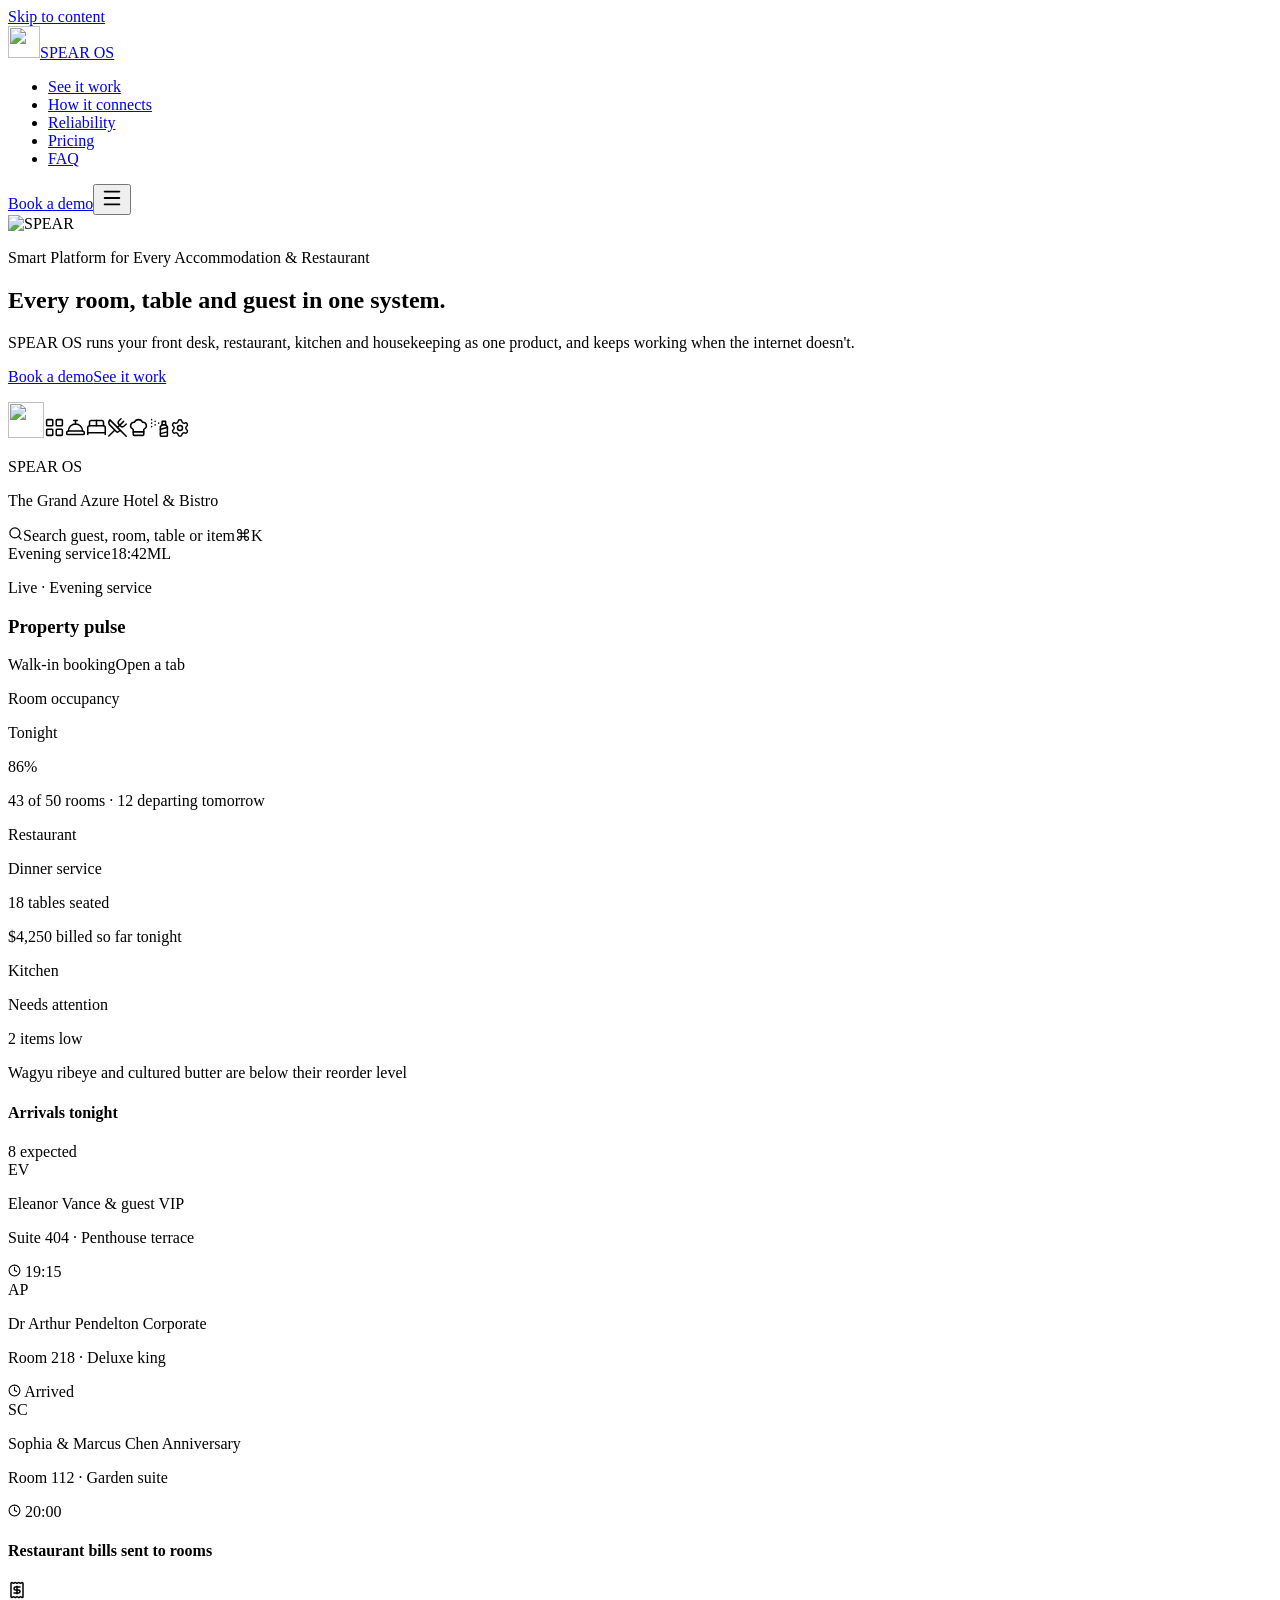
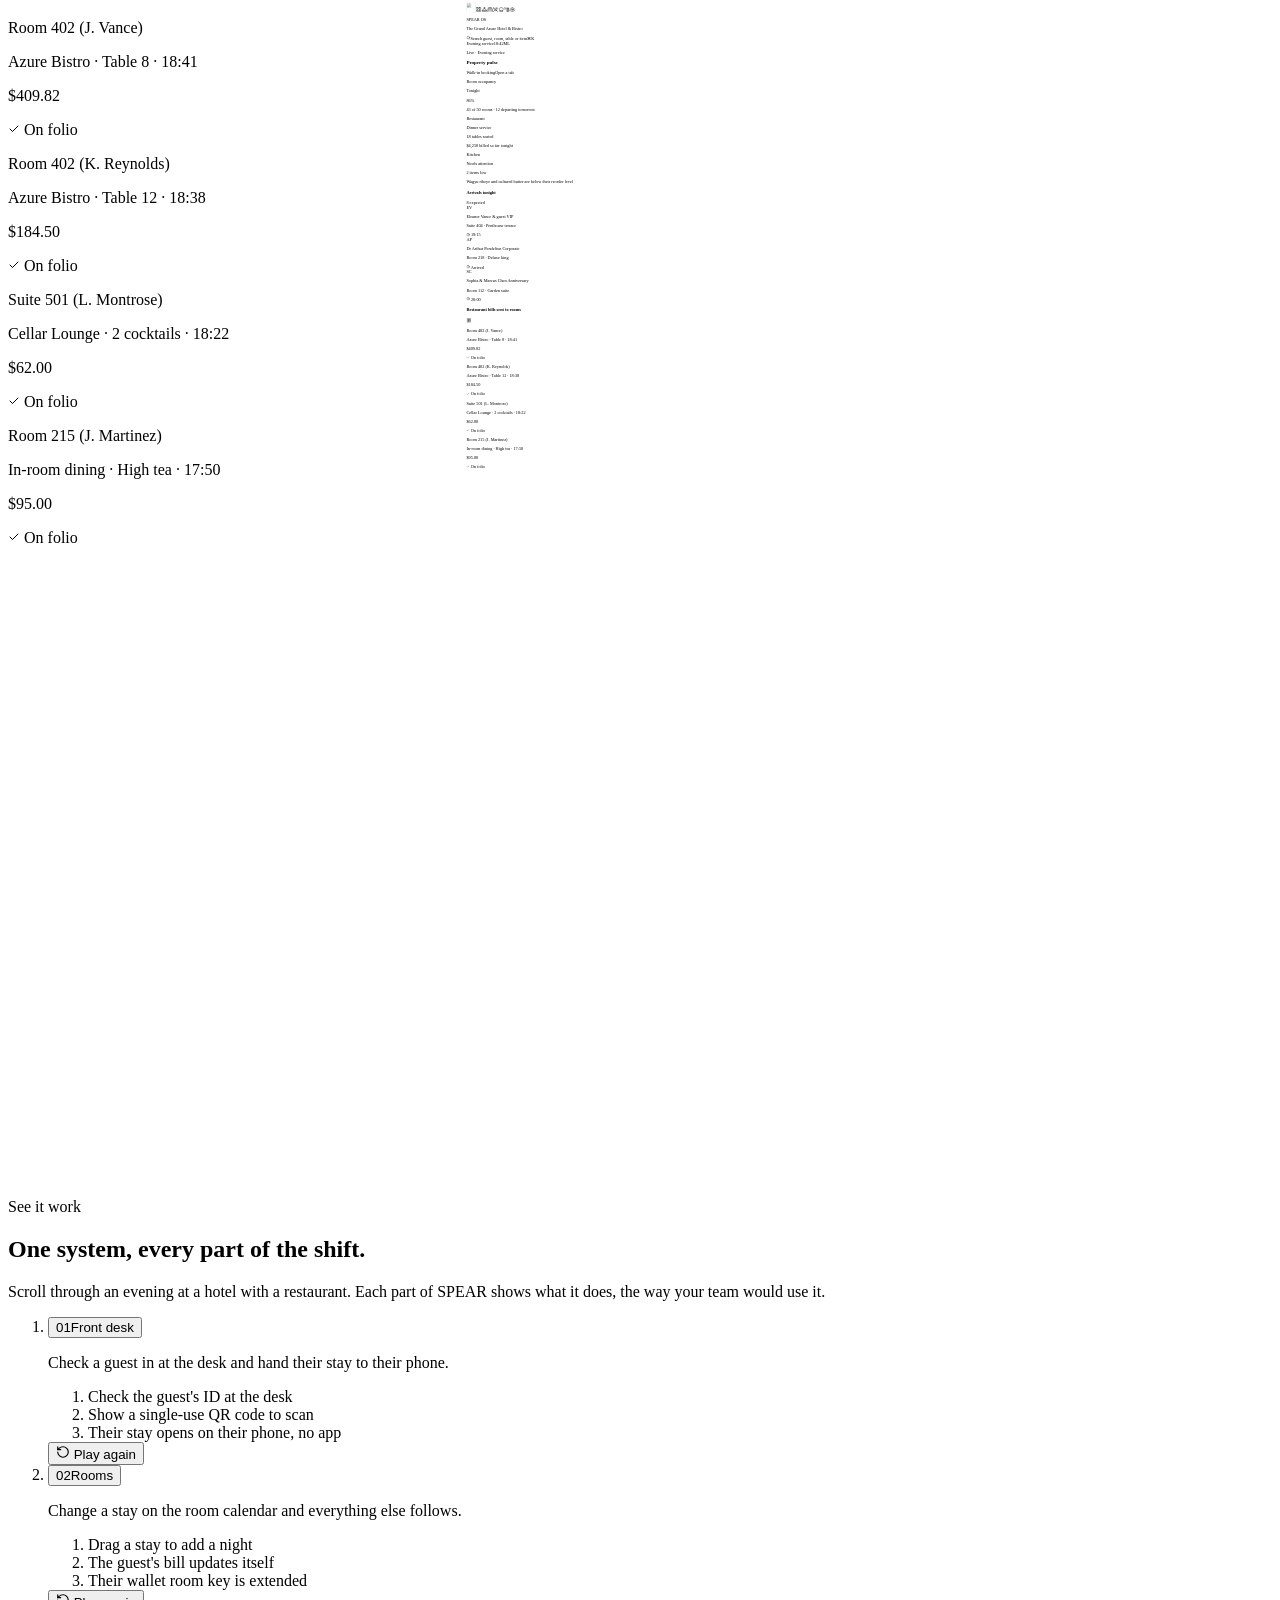
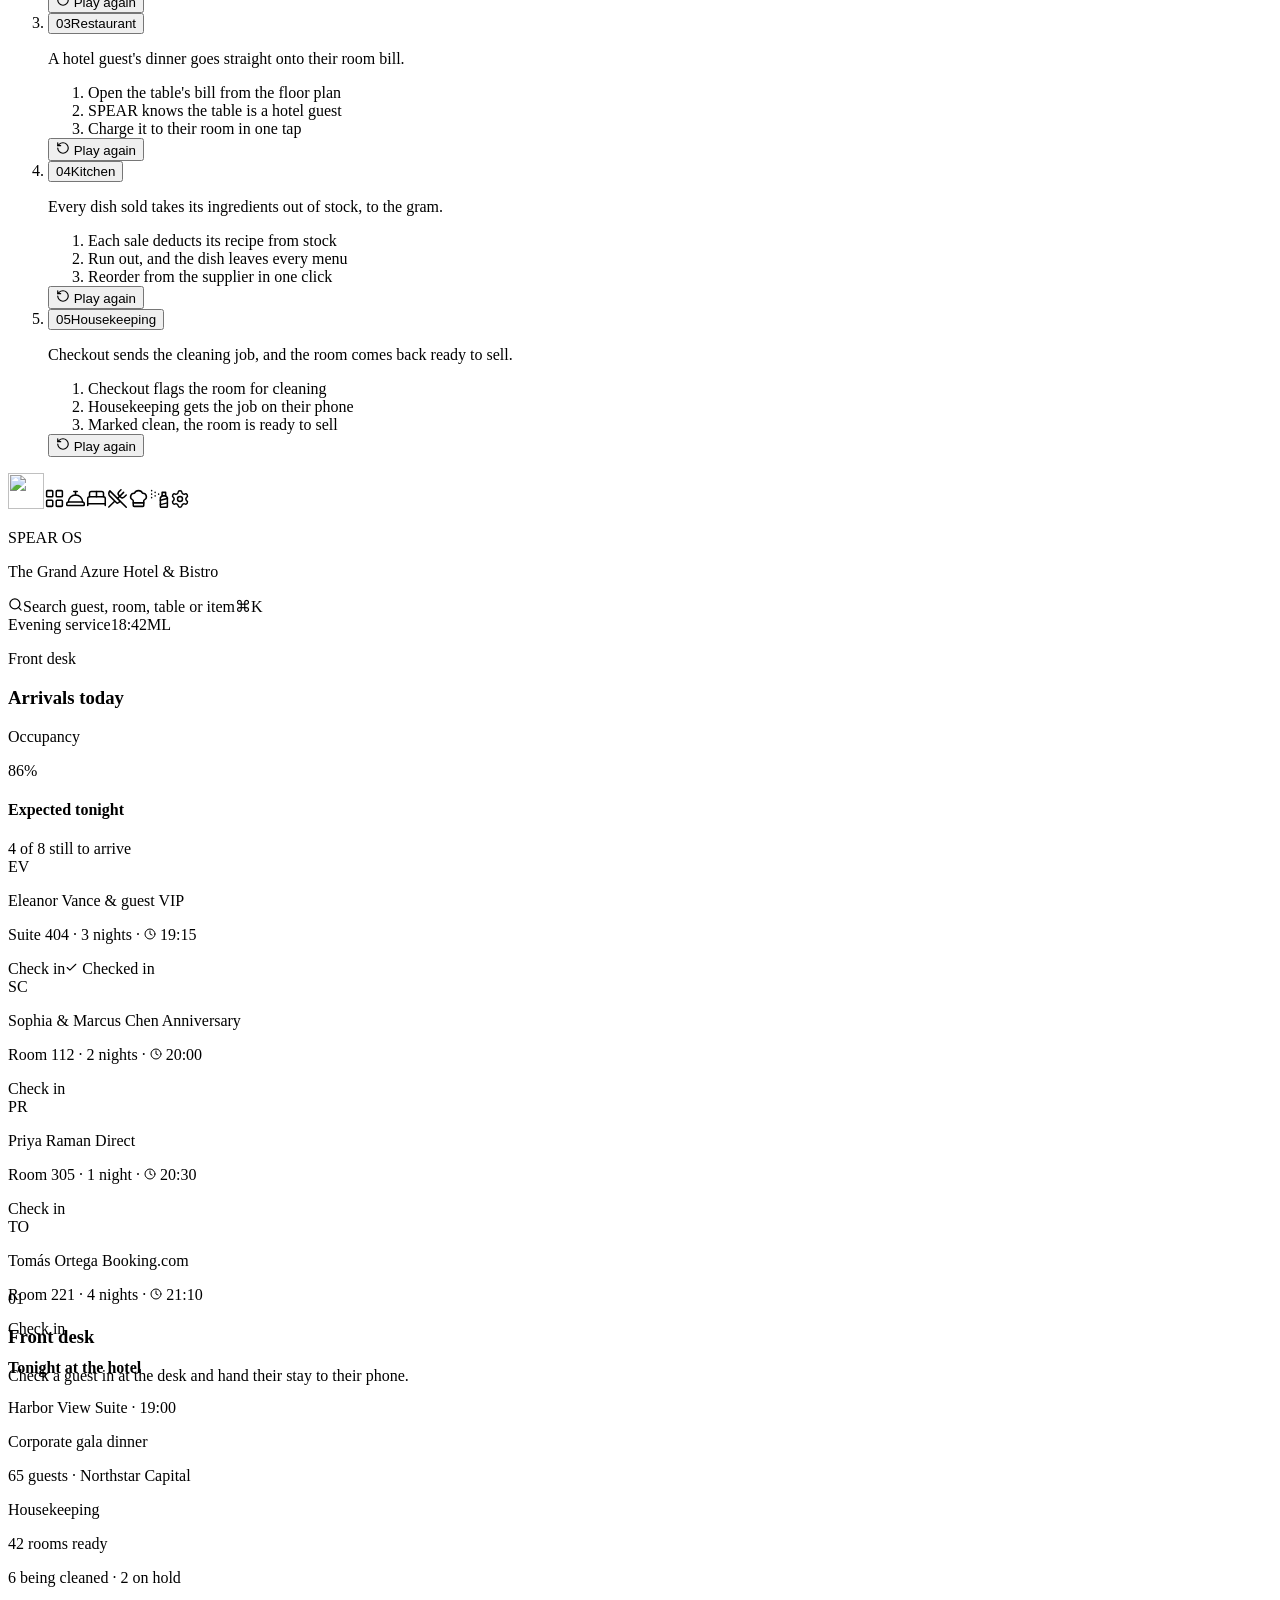
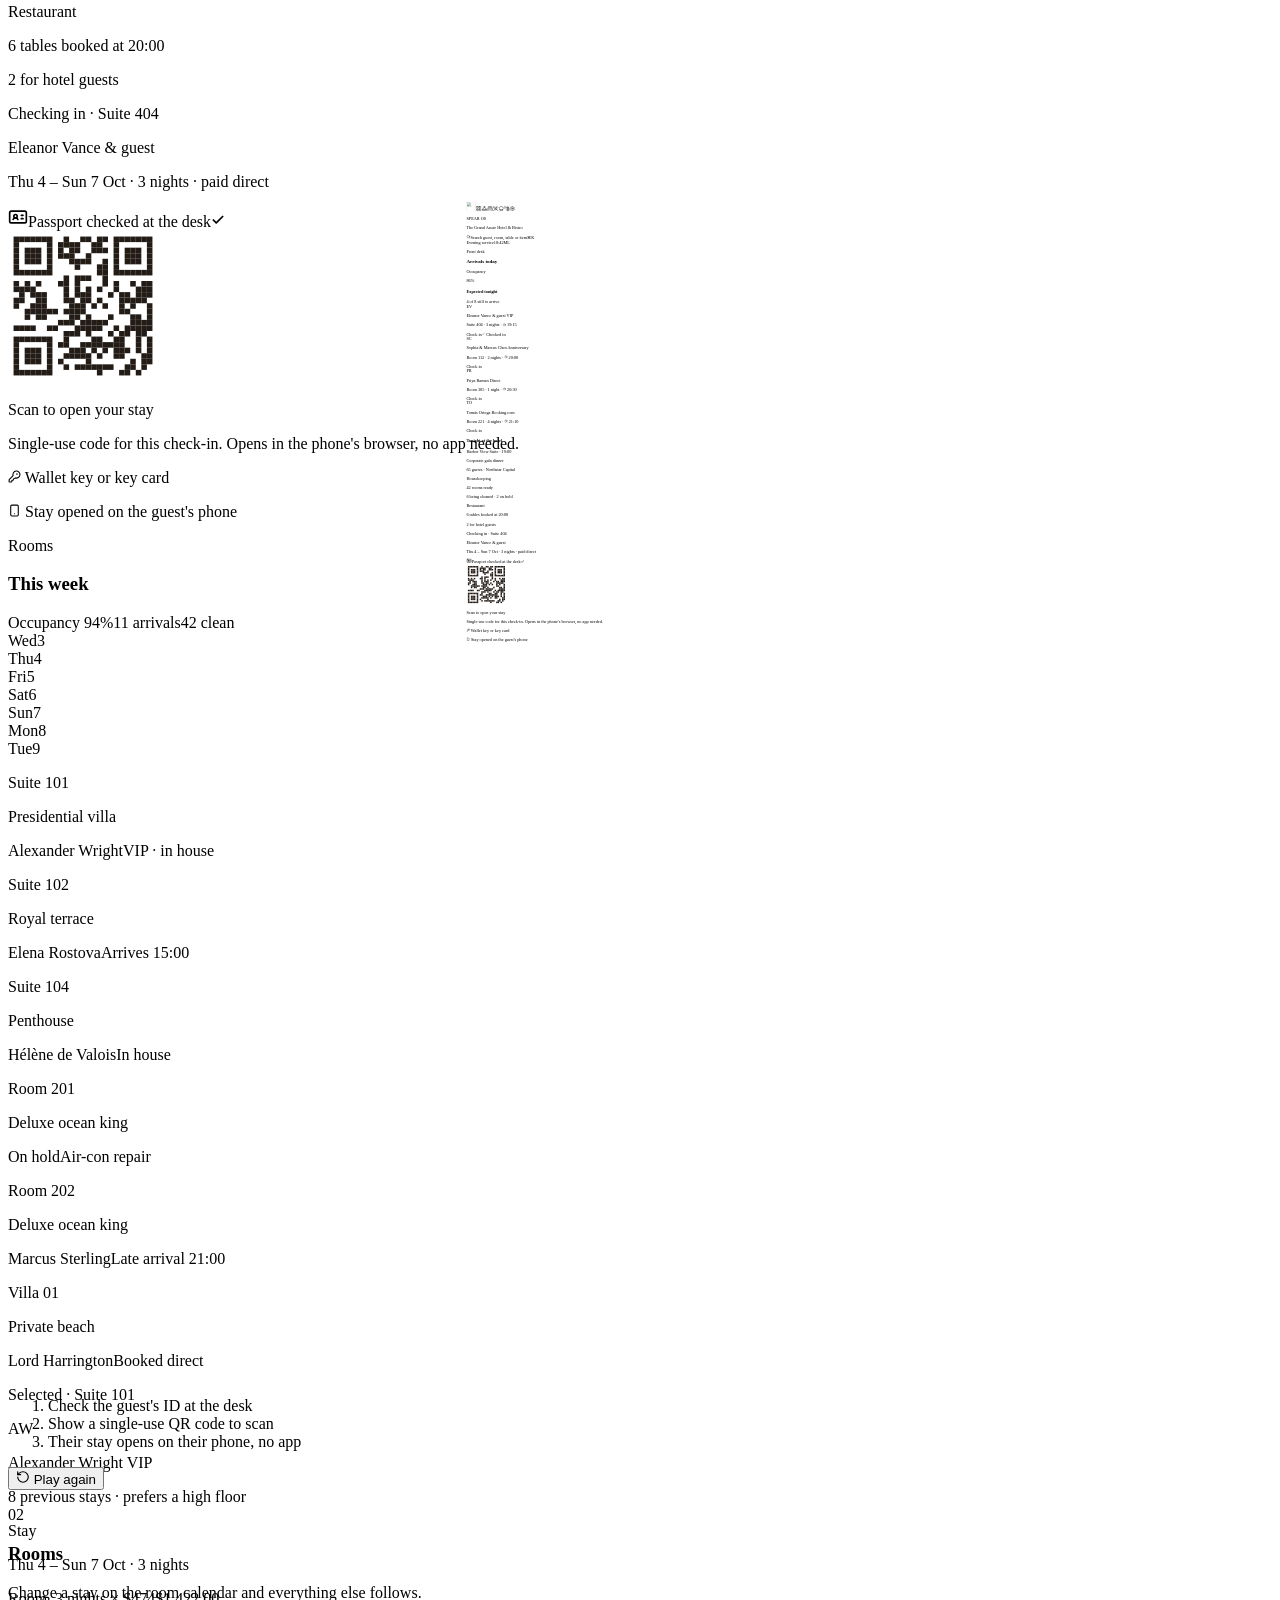
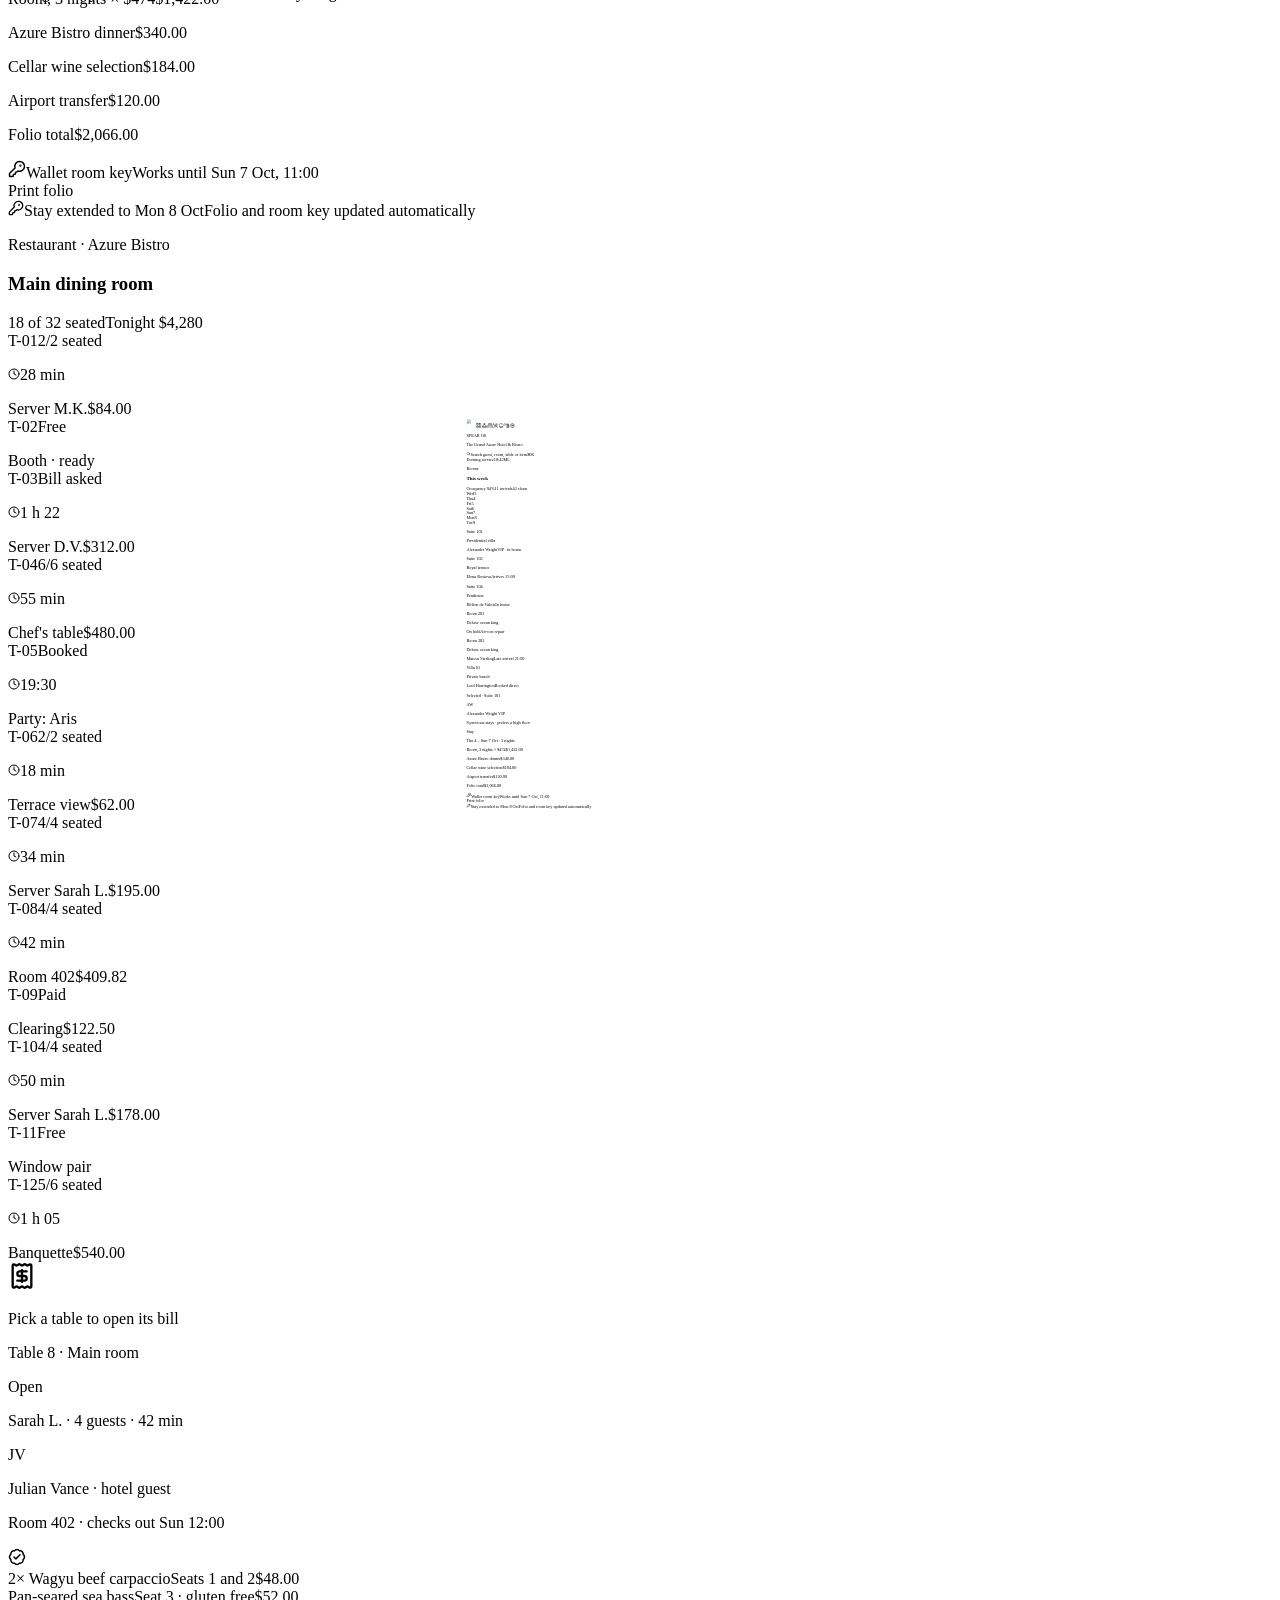
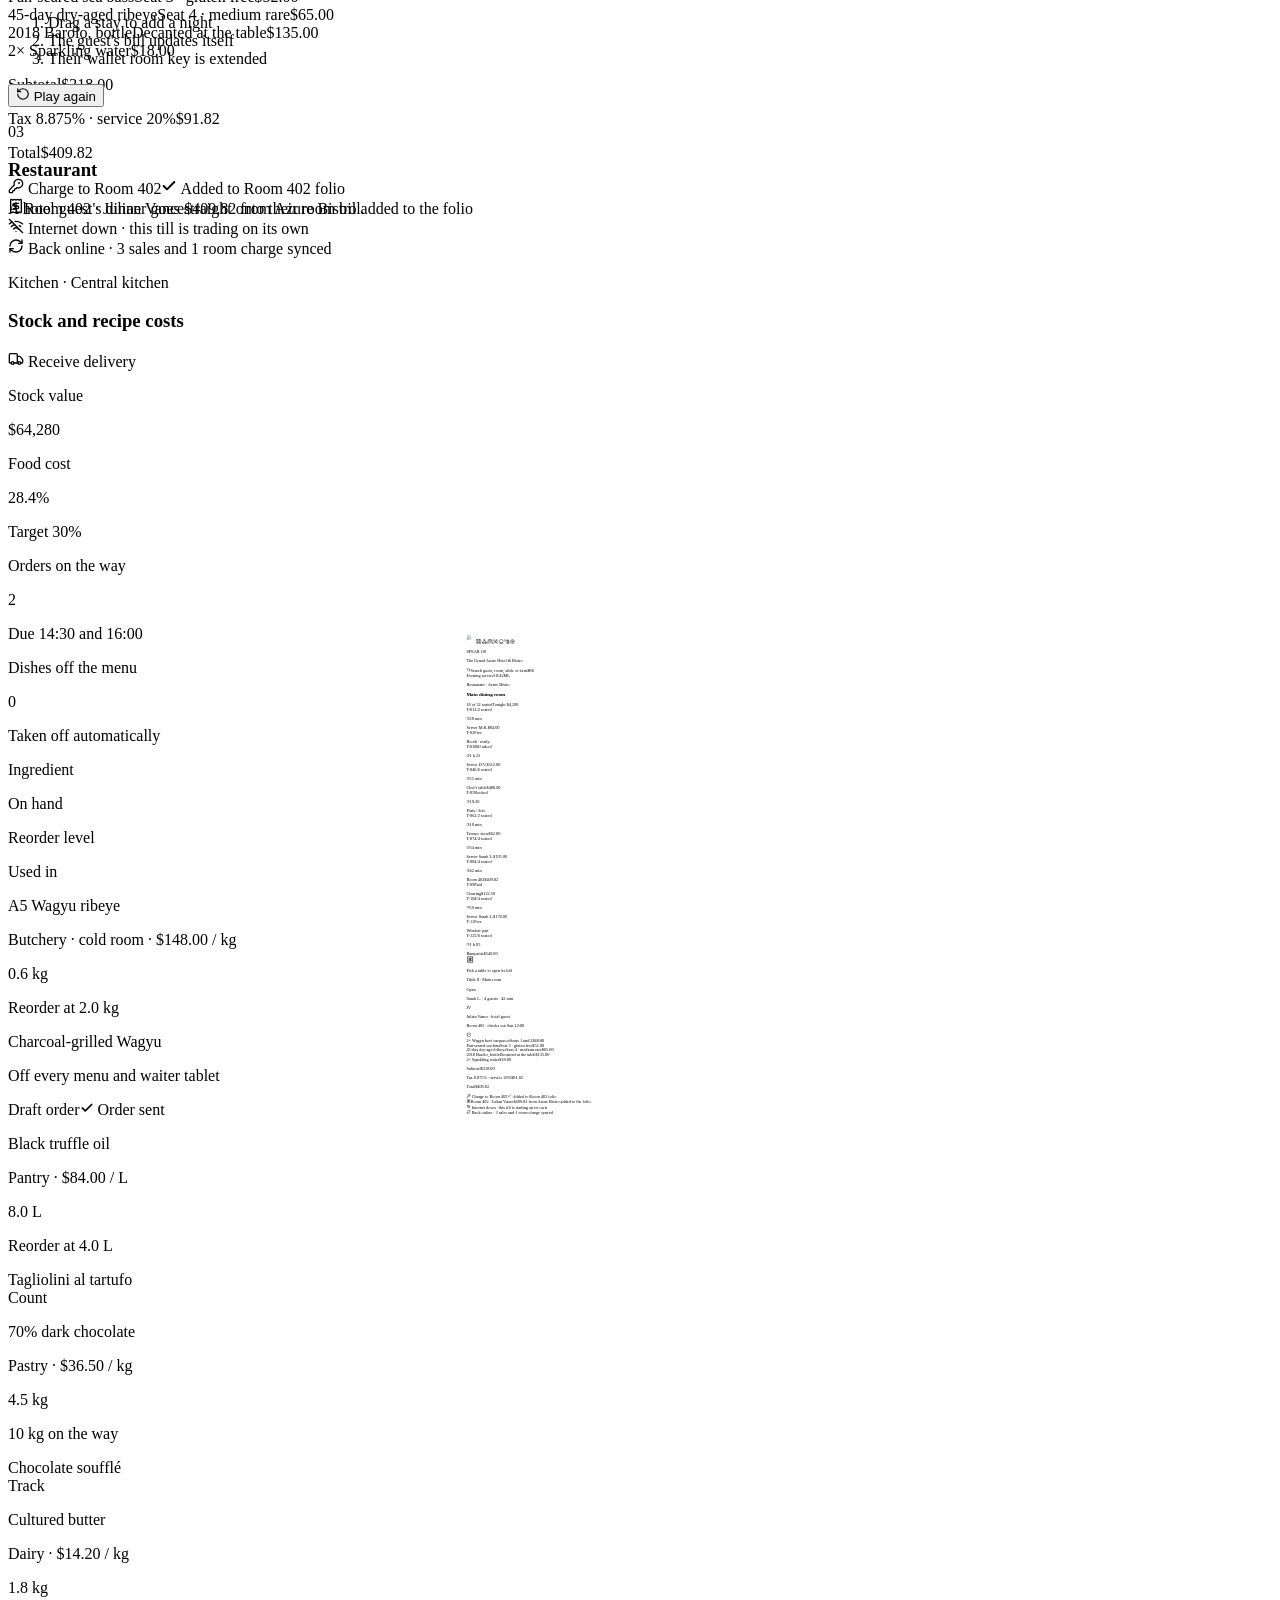
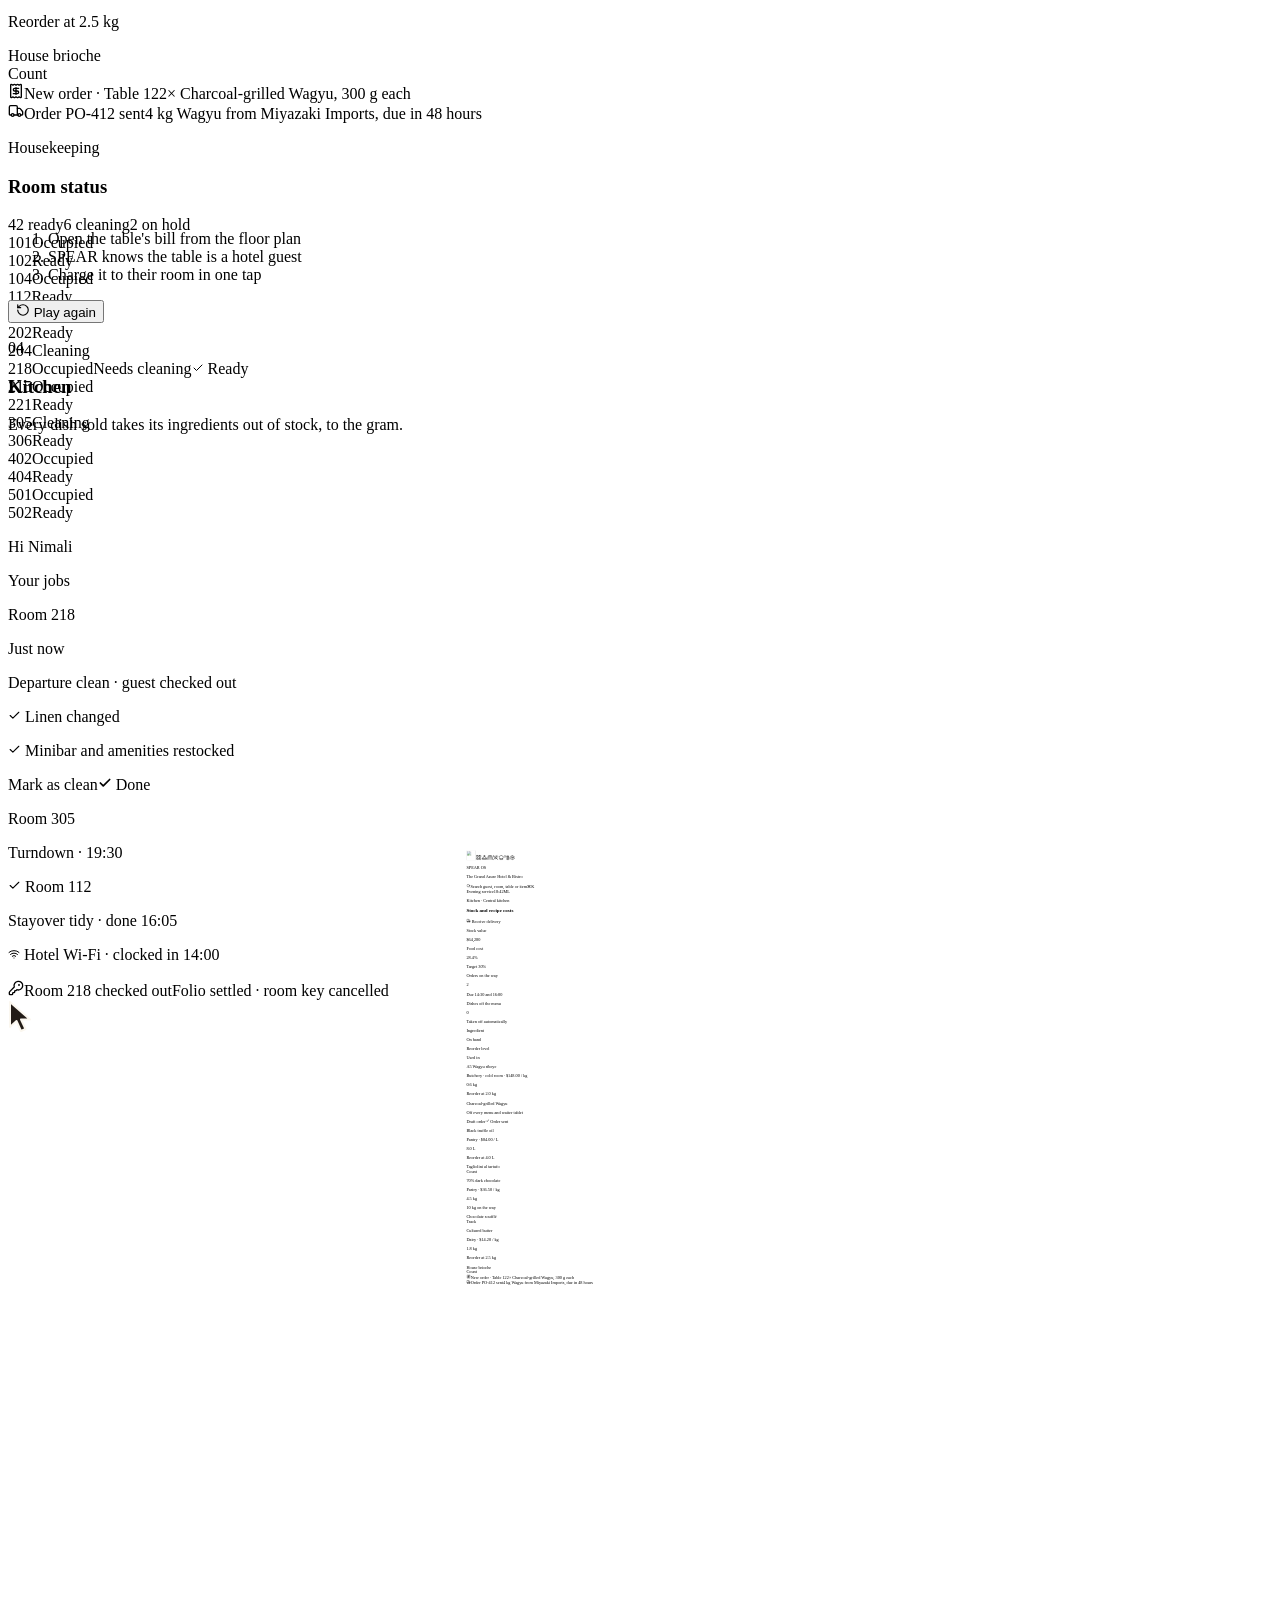
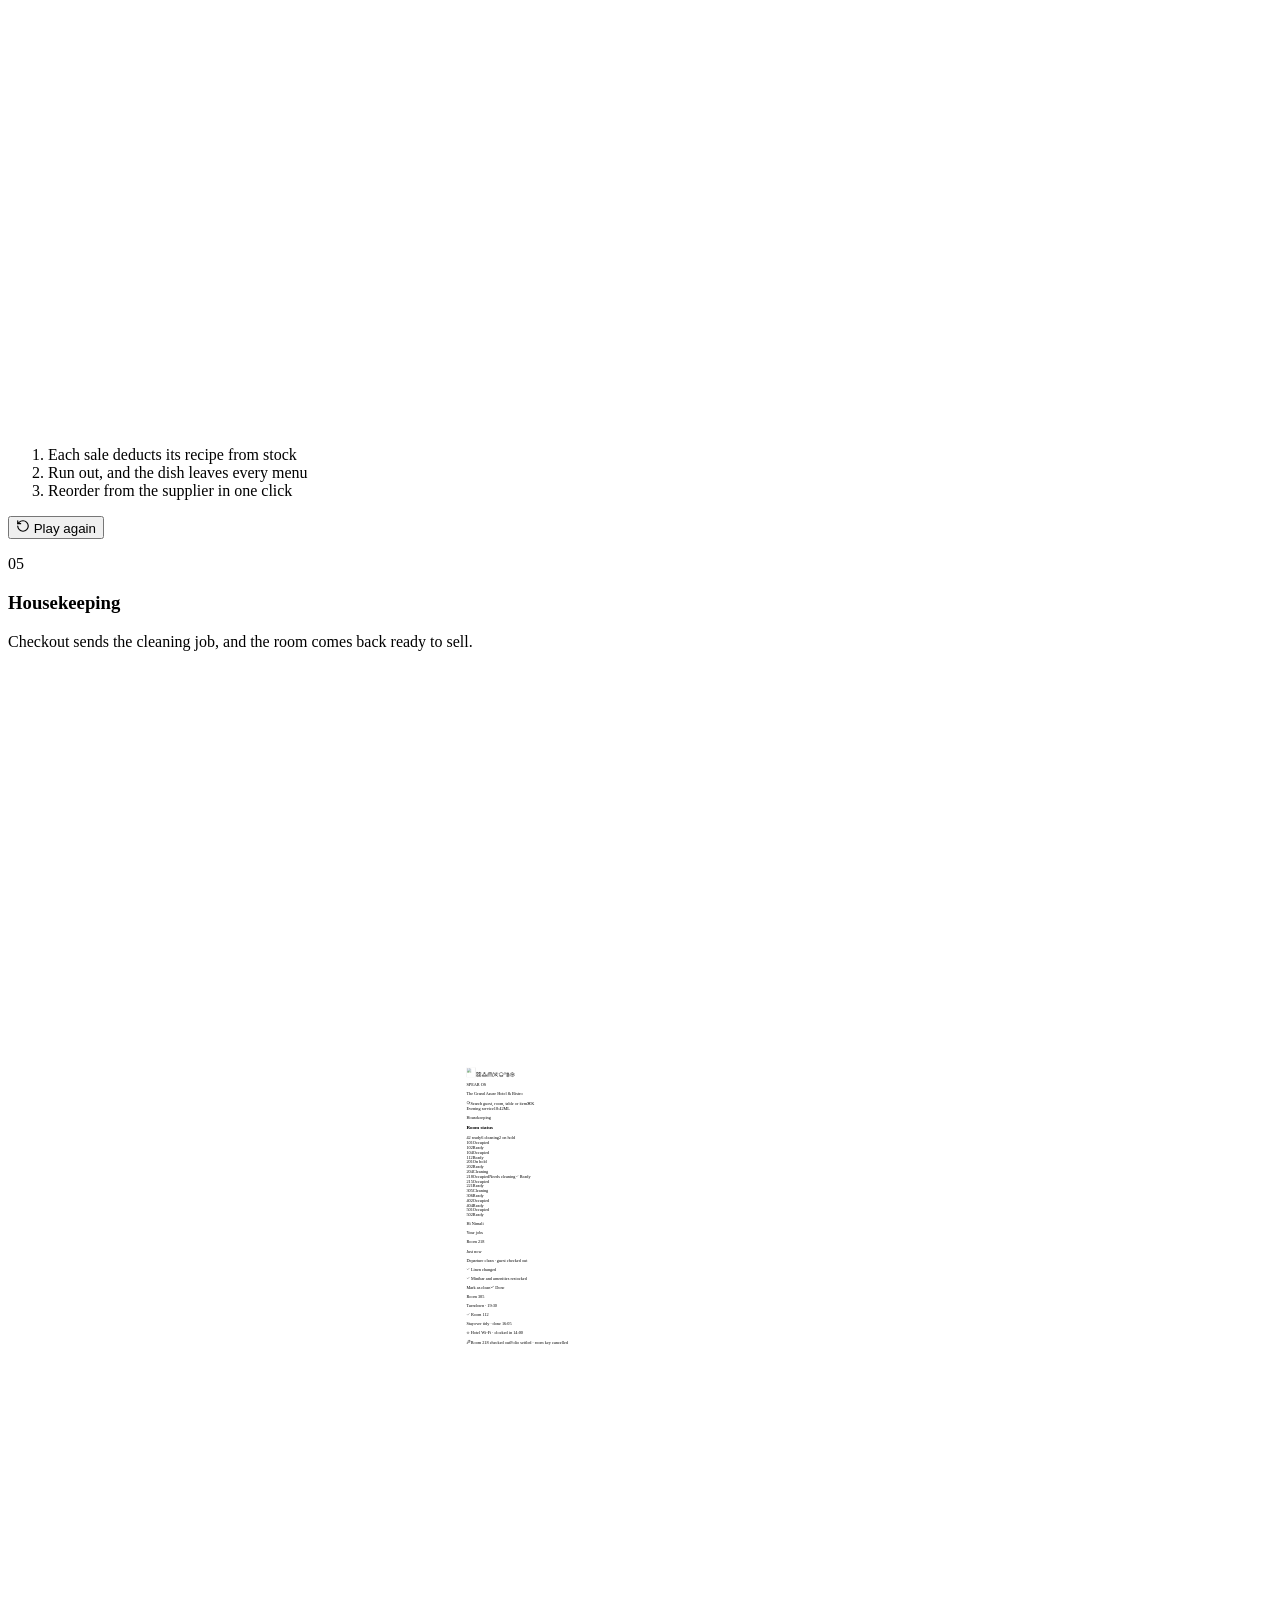
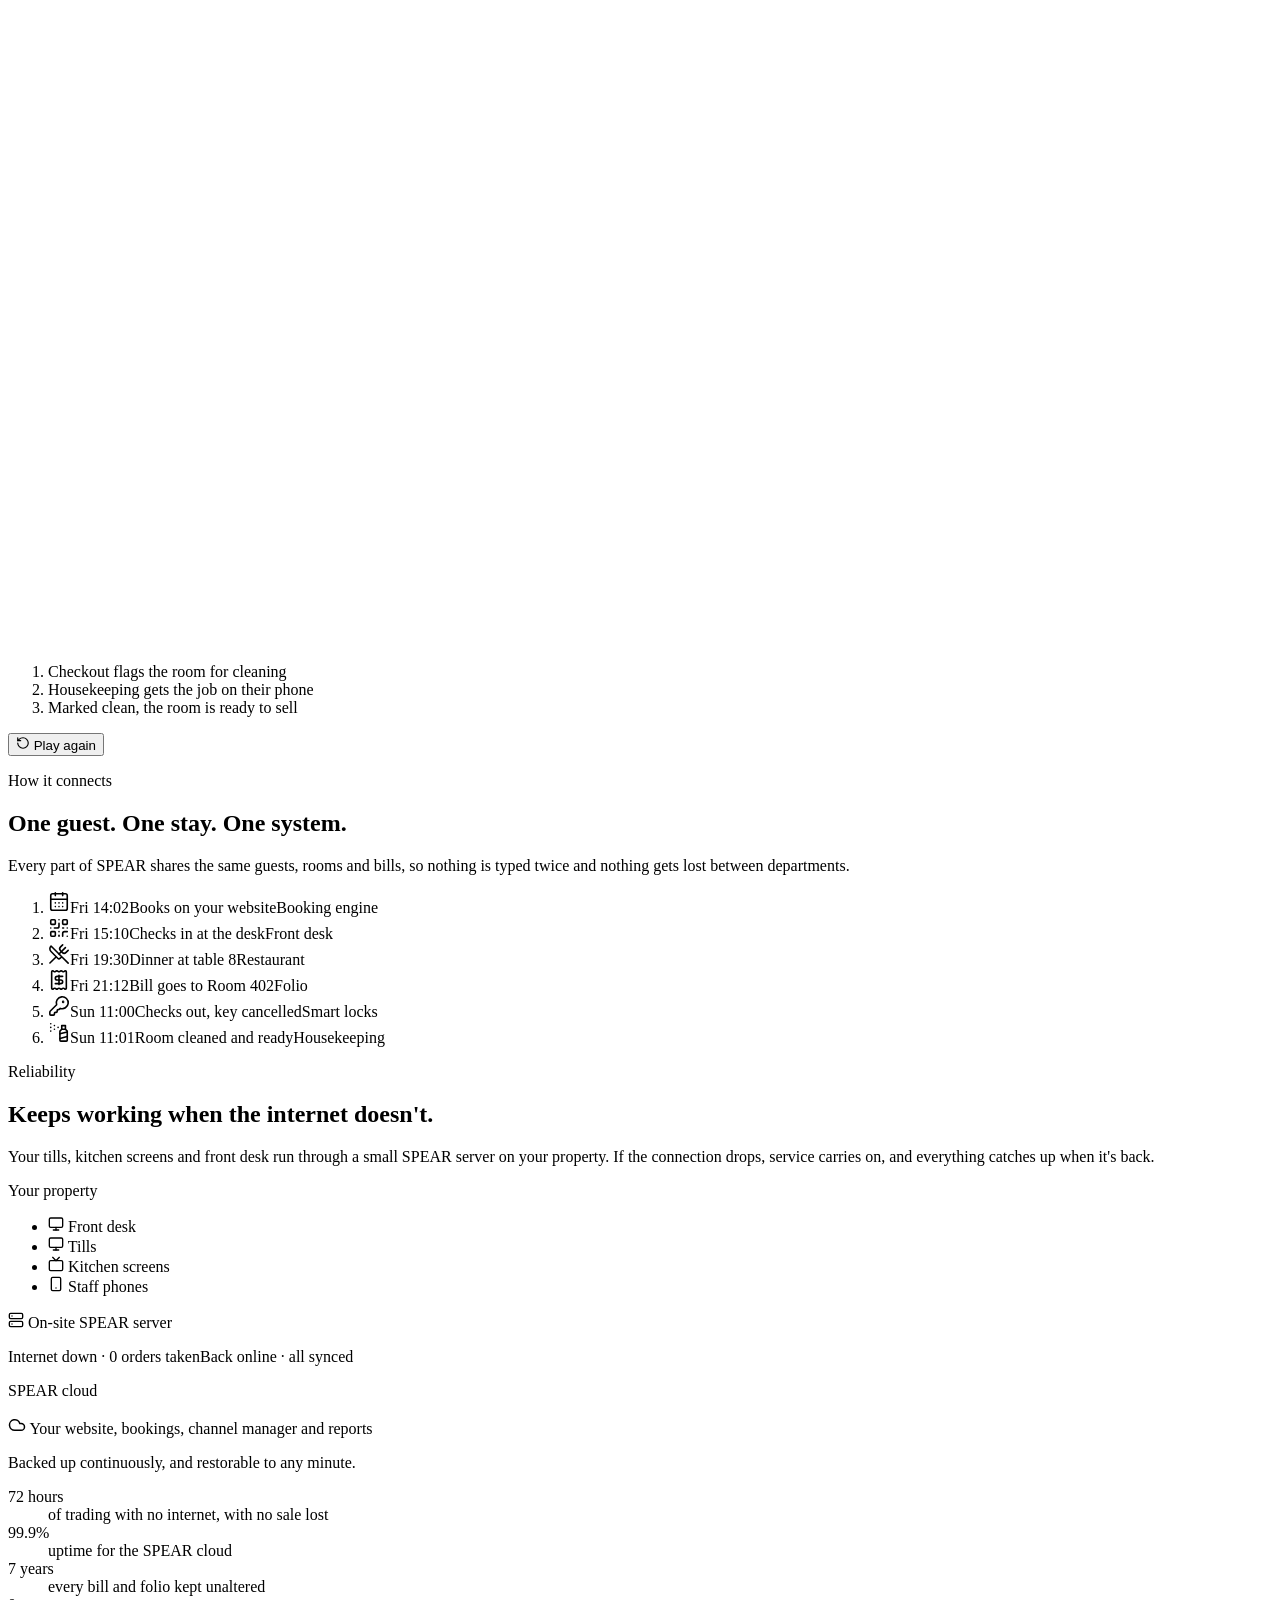
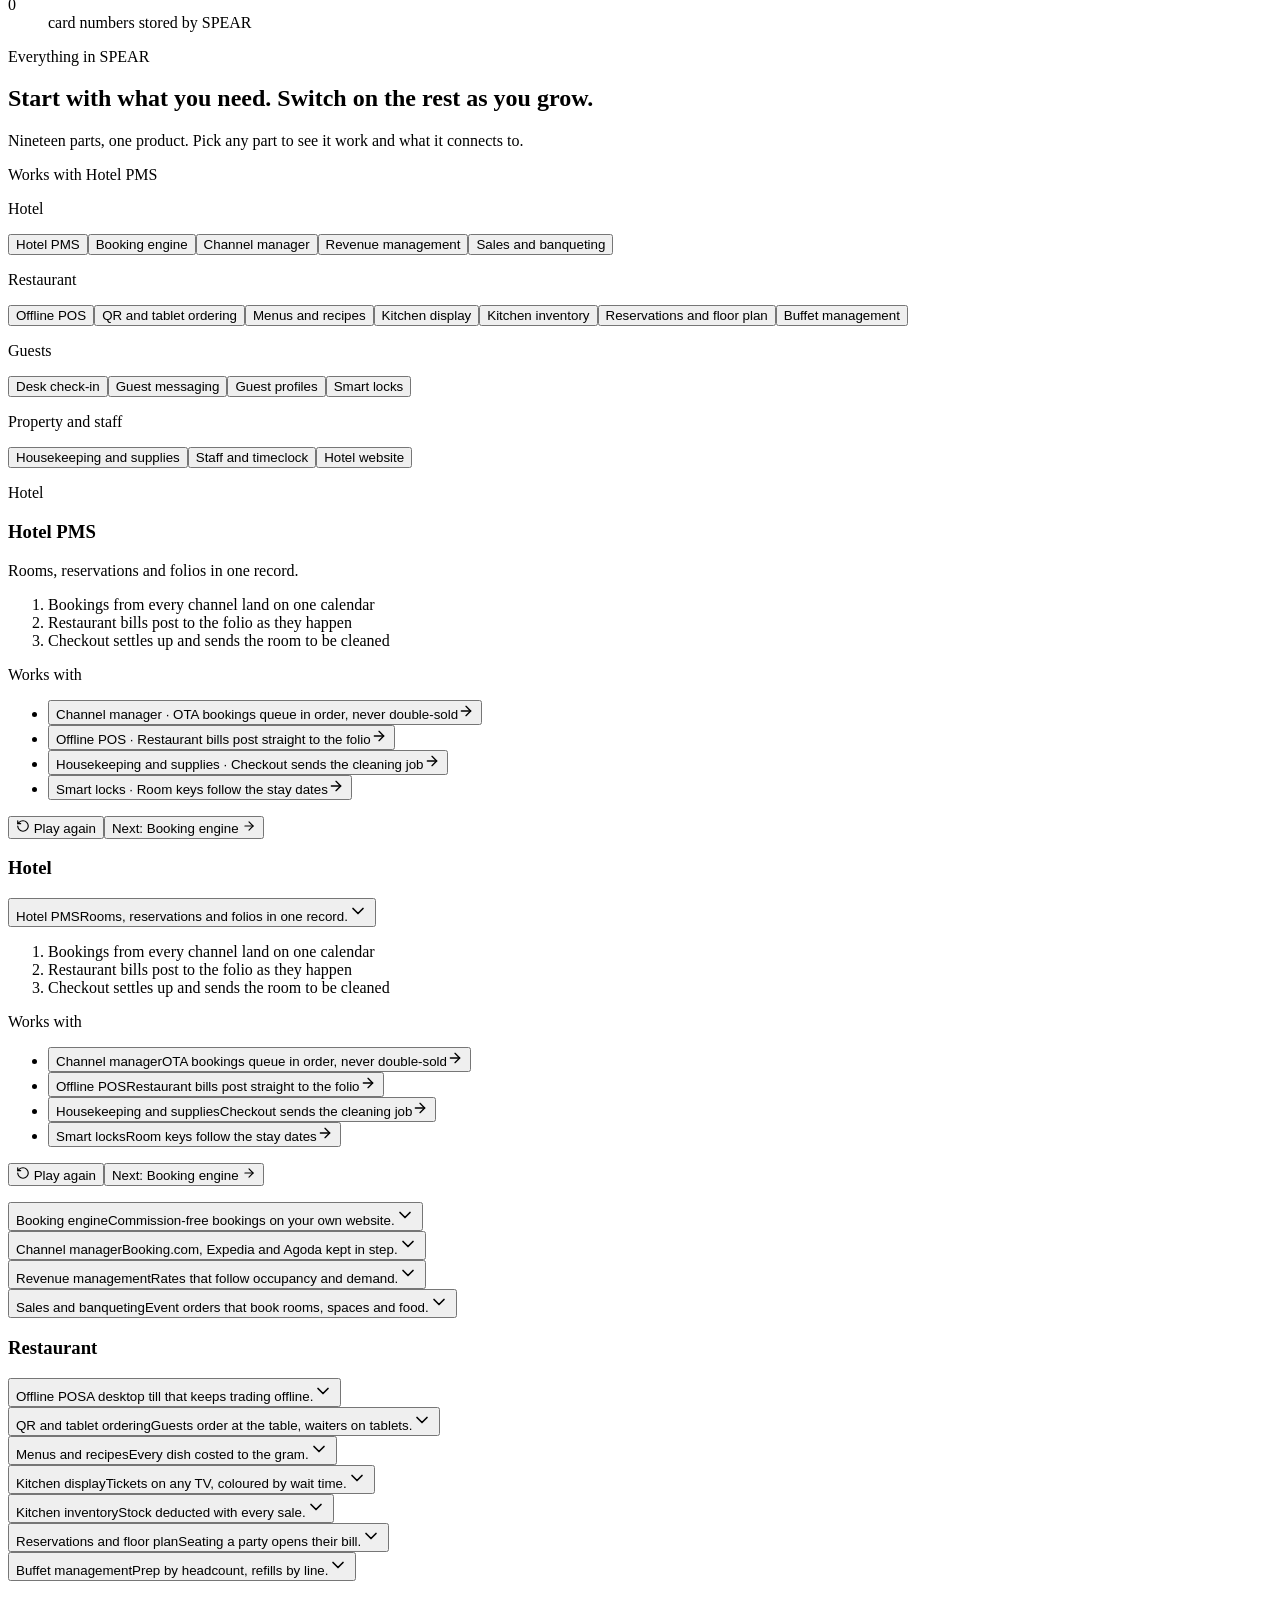
==== commit 8f47895f: "Preview: link dots fix" ====
--- a/index.html
+++ b/index.html
@@ -1 +1 @@
-<!DOCTYPE html><html lang="en" class="manrope_ea45758b-module__bSspnq__variable"><head><meta charSet="utf-8"/><meta name="viewport" content="width=device-width, initial-scale=1"/><link rel="preload" href="/SPEAR/_next/static/media/a343f882a40d2cc9-s.p.0p-wng2nn8o-p.woff2" as="font" crossorigin="" type="font/woff2"/><link rel="preload" as="image" href="/SPEAR/brand/emblem.webp"/><link rel="preload" as="image" href="/SPEAR/brand/wordmark.webp" fetchPriority="high"/><link rel="stylesheet" href="/SPEAR/_next/static/chunks/22-221-jebfj0.css" data-precedence="next"/><link rel="preload" as="script" fetchPriority="low" href="/SPEAR/_next/static/chunks/3l04zcqx63h3y.js"/><script src="/SPEAR/_next/static/chunks/1nmsixaheg666.js" async=""></script><script src="/SPEAR/_next/static/chunks/1mh6a-0e61pyc.js" async=""></script><script src="/SPEAR/_next/static/chunks/turbopack-2dpj3p3xeurrf.js" async=""></script><script src="/SPEAR/_next/static/chunks/3fntmmi971322.js" async=""></script><script src="/SPEAR/_next/static/chunks/0yrsk-e2n9rii.js" async=""></script><title>SPEAR OS | Hotel and restaurant software in one system</title><meta name="description" content="SPEAR OS, the Smart Platform for Every Accommodation &amp; Restaurant, runs the front desk, restaurant, kitchen and housekeeping as one product, and keeps working when the internet doesn&#x27;t."/><meta name="application-name" content="SPEAR OS"/><meta name="publisher" content="The Code Consortium"/><meta name="robots" content="noindex, nofollow"/><link rel="canonical" href="https://spear-os.com/"/><meta property="og:title" content="SPEAR OS | Hotel and restaurant software in one system"/><meta property="og:description" content="SPEAR OS, the Smart Platform for Every Accommodation &amp; Restaurant, runs the front desk, restaurant, kitchen and housekeeping as one product, and keeps working when the internet doesn&#x27;t."/><meta property="og:url" content="https://spear-os.com/"/><meta property="og:site_name" content="SPEAR OS"/><meta property="og:locale" content="en_US"/><meta property="og:image" content="https://spear-os.com/og-image.jpg"/><meta property="og:image:width" content="1200"/><meta property="og:image:height" content="630"/><meta property="og:image:alt" content="SPEAR OS"/><meta property="og:type" content="website"/><meta name="twitter:card" content="summary_large_image"/><meta name="twitter:title" content="SPEAR OS | Hotel and restaurant software in one system"/><meta name="twitter:description" content="SPEAR OS, the Smart Platform for Every Accommodation &amp; Restaurant, runs the front desk, restaurant, kitchen and housekeeping as one product, and keeps working when the internet doesn&#x27;t."/><meta name="twitter:image" content="https://spear-os.com/og-image.jpg"/><link rel="icon" href="/SPEAR/icon.png?icon.2h17nwpquthuj.png" sizes="64x64" type="image/png"/><meta name="next-size-adjust" content=""/><script>document.documentElement.classList.add('js')</script><script type="application/ld+json">{"@context":"https://schema.org","@type":"Organization","name":"The Code Consortium","url":"https://thecodeconsortium.com","brand":{"@type":"Brand","name":"SPEAR OS","url":"https://spear-os.com"}}</script><script src="/SPEAR/_next/static/chunks/0cz1d0mv5g_q7.js" noModule=""></script></head><body class="font-sans antialiased"><div hidden=""><!--$--><!--/$--></div><script type="application/ld+json">[{"@context":"https://schema.org","@type":"SoftwareApplication","name":"SPEAR OS","url":"https://spear-os.com","applicationCategory":"BusinessApplication","operatingSystem":"Web, Windows, macOS, Linux","description":"Hotel and restaurant software in one system: PMS, booking engine, POS, kitchen, housekeeping and guest check-in.","publisher":{"@type":"Organization","name":"The Code Consortium","url":"https://thecodeconsortium.com"}},{"@context":"https://schema.org","@type":"FAQPage","mainEntity":[{"@type":"Question","name":"Can we use SPEAR for just the restaurant, or just the hotel?","acceptedAnswer":{"@type":"Answer","text":"Yes. Every part of SPEAR works on its own. Start with the Restaurant or Hotel package and switch on more when you need it."}},{"@type":"Question","name":"What happens when the internet goes down?","acceptedAnswer":{"@type":"Answer","text":"Your tills, kitchen screens and front desk keep working through the SPEAR server on your property, for up to 72 hours with no sale lost. When the connection comes back, everything syncs, and anything that clashes is shown on screen for you to settle."}},{"@type":"Question","name":"Does it work with Booking.com, Expedia and Agoda?","acceptedAnswer":{"@type":"Answer","text":"Yes. The channel manager keeps your rates and availability in step across them, and SPEAR queues every booking in order, so a room is never sold twice."}},{"@type":"Question","name":"How do guests check in?","acceptedAnswer":{"@type":"Answer","text":"At the desk. Your team checks their ID, then shows a single-use QR code. Scanning it opens the guest's stay in their phone's browser, with no app to install. Wallet keys and phone payments are optional, and guests without a smartphone get a key card."}},{"@type":"Question","name":"What hardware do we need?","acceptedAnswer":{"@type":"Answer","text":"The POS runs on Windows, macOS or Linux and prints to ordinary receipt printers. Kitchen screens run on plain TVs through a low-cost adapter. Waiters and housekeepers use phones or tablets."}},{"@type":"Question","name":"Do you store card details?","acceptedAnswer":{"@type":"Answer","text":"No. Card payments go straight to the payment provider, and SPEAR never stores a card number."}},{"@type":"Question","name":"How do we move over from our current system?","acceptedAnswer":{"@type":"Answer","text":"Our onboarding team imports your guest profiles, future reservations and menus, and trains your staff before you go live."}}]}]</script><a href="#main" class="sr-only focus:not-sr-only focus:fixed focus:left-4 focus:top-4 focus:z-[60] focus:rounded-lg focus:bg-espresso focus:px-4 focus:py-3 focus:text-linen">Skip to content</a><span id="top"></span><header class="fixed inset-x-0 top-0 z-50 transition-[background-color,border-color,backdrop-filter] duration-300 border-b border-transparent"><nav aria-label="Main" class="mx-auto flex h-16 max-w-[1440px] items-center justify-between px-4 md:px-8"><a href="#top" class="flex min-h-11 items-center gap-2.5" aria-label="SPEAR OS, back to the top"><img src="/SPEAR/brand/emblem.webp" alt="" width="32" height="32" class="h-8 w-8"/><span class="text-[15px] font-bold tracking-[0.08em]">SPEAR OS</span></a><ul class="hidden items-center gap-1 lg:flex"><li><a href="#product" class="inline-flex min-h-11 items-center rounded-lg px-3.5 text-[14px] font-medium text-taupe transition-colors hover:text-espresso">See it work</a></li><li><a href="#connected" class="inline-flex min-h-11 items-center rounded-lg px-3.5 text-[14px] font-medium text-taupe transition-colors hover:text-espresso">How it connects</a></li><li><a href="#reliability" class="inline-flex min-h-11 items-center rounded-lg px-3.5 text-[14px] font-medium text-taupe transition-colors hover:text-espresso">Reliability</a></li><li><a href="#pricing" class="inline-flex min-h-11 items-center rounded-lg px-3.5 text-[14px] font-medium text-taupe transition-colors hover:text-espresso">Pricing</a></li><li><a href="#faq" class="inline-flex min-h-11 items-center rounded-lg px-3.5 text-[14px] font-medium text-taupe transition-colors hover:text-espresso">FAQ</a></li></ul><div class="flex items-center gap-2"><a href="#demo" class="inline-flex min-h-11 items-center rounded-lg bg-espresso px-5 text-[14px] font-semibold text-linen transition-colors hover:bg-brass-deep">Book a demo</a><button type="button" aria-expanded="false" aria-controls="mobile-menu" aria-label="Open menu" class="flex h-11 w-11 items-center justify-center rounded-lg text-espresso lg:hidden"><svg xmlns="http://www.w3.org/2000/svg" width="22" height="22" viewBox="0 0 24 24" fill="none" stroke="currentColor" stroke-width="2" stroke-linecap="round" stroke-linejoin="round" class="lucide lucide-menu" aria-hidden="true"><path d="M4 5h16"></path><path d="M4 12h16"></path><path d="M4 19h16"></path></svg></button></div></nav></header><main id="main"><section aria-labelledby="hero-title" class="relative overflow-hidden pb-8 pt-28 md:pt-36"><div aria-hidden="true" class="pointer-events-none absolute inset-x-0 top-0 h-[70vh] bg-[radial-gradient(60%_60%_at_50%_0%,rgba(199,154,69,0.16),transparent_70%)]"></div><div class="relative mx-auto max-w-5xl px-5 text-center md:px-8"><img data-intro="" src="/SPEAR/brand/wordmark.webp" alt="SPEAR" width="1280" height="143" class="mx-auto h-auto w-[min(82vw,560px)]" fetchPriority="high"/><p data-intro="" class="mt-6"><span class="font-semibold uppercase text-taupe text-[12px] tracking-[0.14em] md:text-[13px]"><span><span class="font-bold text-brass-deep">S</span>mart</span><span> <span class="font-bold text-brass-deep">P</span>latform</span><span> <!-- -->for</span><span> <span class="font-bold text-brass-deep">E</span>very</span><span> <span class="font-bold text-brass-deep">A</span>ccommodation</span><span> <!-- -->&amp;</span><span> <span class="font-bold text-brass-deep">R</span>estaurant</span></span></p><h1 id="hero-title" data-intro="" class="mx-auto mt-4 max-w-4xl text-[clamp(2.4rem,6vw,4.6rem)] font-semibold leading-[1.04] tracking-[-0.03em]">Every room, table and guest in one system.</h1><p data-intro="" class="mx-auto mt-6 max-w-2xl text-[17px] leading-relaxed text-taupe md:text-[20px]">SPEAR OS runs your front desk, restaurant, kitchen and housekeeping as one product, and keeps working when the internet doesn&#x27;t.</p><p data-intro="" class="mt-9 flex flex-col justify-center gap-3 sm:flex-row"><a href="#demo" class="inline-flex min-h-12 items-center justify-center gap-2 rounded-lg bg-espresso px-6 text-[15px] font-semibold text-linen transition-[background-color,transform] duration-200 hover:bg-brass-deep active:scale-[0.98]">Book a demo</a><a href="#product" class="inline-flex min-h-12 items-center justify-center gap-2 rounded-lg border border-brass px-6 text-[15px] font-semibold text-espresso transition-[background-color,transform] duration-200 hover:bg-brass/10 active:scale-[0.98]">See it work</a></p></div><div data-intro="" class="relative mx-auto mt-16 max-w-6xl px-4 [perspective:1800px] md:mt-20 md:px-8"><div data-hero-window="" class="origin-top overflow-hidden rounded-2xl border border-line bg-cream shadow-[0_40px_80px_-24px_rgba(34,27,22,0.35)]"><div data-stage="" role="img" aria-label="The SPEAR overview screen: occupancy, restaurant tables, kitchen alerts, tonight&#x27;s arrivals and restaurant bills sent to rooms." class="relative overflow-hidden  hidden md:block" style="aspect-ratio:1200 / 760"><div data-canvas="" aria-hidden="true" class="absolute left-0 top-0 origin-top-left " style="width:1200px;height:760px"><div class="absolute inset-0 overflow-hidden bg-linen text-[14px] leading-[1.45] text-espresso"><aside class="absolute bottom-0 left-0 top-0 w-16 border-r border-line bg-parchment"><img src="/SPEAR/brand/emblem.webp" alt="" width="36" height="36" class="absolute left-[14px] top-[14px] h-9 w-9"/><span data-rail-indicator="" class="absolute left-2 h-12 w-12 rounded-lg border border-line bg-linen shadow-[0_2px_8px_rgba(34,27,22,0.06)]" style="top:76px;transform:translateY(0px)"></span><span data-rail="overview" class="rail-item absolute left-2 flex h-12 w-12 items-center justify-center is-active" style="top:76px"><svg xmlns="http://www.w3.org/2000/svg" width="21" height="21" viewBox="0 0 24 24" fill="none" stroke="currentColor" stroke-width="1.75" stroke-linecap="round" stroke-linejoin="round" class="lucide lucide-layout-grid" aria-hidden="true"><rect width="7" height="7" x="3" y="3" rx="1"></rect><rect width="7" height="7" x="14" y="3" rx="1"></rect><rect width="7" height="7" x="14" y="14" rx="1"></rect><rect width="7" height="7" x="3" y="14" rx="1"></rect></svg></span><span data-rail="desk" class="rail-item absolute left-2 flex h-12 w-12 items-center justify-center " style="top:128px"><svg xmlns="http://www.w3.org/2000/svg" width="21" height="21" viewBox="0 0 24 24" fill="none" stroke="currentColor" stroke-width="1.75" stroke-linecap="round" stroke-linejoin="round" class="lucide lucide-concierge-bell" aria-hidden="true"><path d="M3 20a1 1 0 0 1-1-1v-1a2 2 0 0 1 2-2h16a2 2 0 0 1 2 2v1a1 1 0 0 1-1 1Z"></path><path d="M20 16a8 8 0 1 0-16 0"></path><path d="M12 4v4"></path><path d="M10 4h4"></path></svg></span><span data-rail="rooms" class="rail-item absolute left-2 flex h-12 w-12 items-center justify-center " style="top:180px"><svg xmlns="http://www.w3.org/2000/svg" width="21" height="21" viewBox="0 0 24 24" fill="none" stroke="currentColor" stroke-width="1.75" stroke-linecap="round" stroke-linejoin="round" class="lucide lucide-bed-double" aria-hidden="true"><path d="M2 20v-8a2 2 0 0 1 2-2h16a2 2 0 0 1 2 2v8"></path><path d="M4 10V6a2 2 0 0 1 2-2h12a2 2 0 0 1 2 2v4"></path><path d="M12 4v6"></path><path d="M2 18h20"></path></svg></span><span data-rail="restaurant" class="rail-item absolute left-2 flex h-12 w-12 items-center justify-center " style="top:232px"><svg xmlns="http://www.w3.org/2000/svg" width="21" height="21" viewBox="0 0 24 24" fill="none" stroke="currentColor" stroke-width="1.75" stroke-linecap="round" stroke-linejoin="round" class="lucide lucide-utensils-crossed" aria-hidden="true"><path d="m16 2-2.3 2.3a3 3 0 0 0 0 4.2l1.8 1.8a3 3 0 0 0 4.2 0L22 8"></path><path d="M15 15 3.3 3.3a4.2 4.2 0 0 0 0 6l7.3 7.3c.7.7 2 .7 2.8 0L15 15Zm0 0 7 7"></path><path d="m2.1 21.8 6.4-6.3"></path><path d="m19 5-7 7"></path></svg></span><span data-rail="kitchen" class="rail-item absolute left-2 flex h-12 w-12 items-center justify-center " style="top:284px"><svg xmlns="http://www.w3.org/2000/svg" width="21" height="21" viewBox="0 0 24 24" fill="none" stroke="currentColor" stroke-width="1.75" stroke-linecap="round" stroke-linejoin="round" class="lucide lucide-chef-hat" aria-hidden="true"><path d="M17 21a1 1 0 0 0 1-1v-5.35c0-.457.316-.844.727-1.041a4 4 0 0 0-2.134-7.589 5 5 0 0 0-9.186 0 4 4 0 0 0-2.134 7.588c.411.198.727.585.727 1.041V20a1 1 0 0 0 1 1Z"></path><path d="M6 17h12"></path></svg></span><span data-rail="housekeeping" class="rail-item absolute left-2 flex h-12 w-12 items-center justify-center " style="top:336px"><svg xmlns="http://www.w3.org/2000/svg" width="21" height="21" viewBox="0 0 24 24" fill="none" stroke="currentColor" stroke-width="1.75" stroke-linecap="round" stroke-linejoin="round" class="lucide lucide-spray-can" aria-hidden="true"><path d="M3 3h.01"></path><path d="M7 5h.01"></path><path d="M11 7h.01"></path><path d="M3 7h.01"></path><path d="M7 9h.01"></path><path d="M3 11h.01"></path><rect width="4" height="4" x="15" y="5"></rect><path d="m19 9 2 2v10c0 .6-.4 1-1 1h-6c-.6 0-1-.4-1-1V11l2-2"></path><path d="m13 14 8-2"></path><path d="m13 19 8-2"></path></svg></span><span class="rail-item absolute bottom-4 left-2 flex h-12 w-12 items-center justify-center"><svg xmlns="http://www.w3.org/2000/svg" width="20" height="20" viewBox="0 0 24 24" fill="none" stroke="currentColor" stroke-width="1.75" stroke-linecap="round" stroke-linejoin="round" class="lucide lucide-settings" aria-hidden="true"><path d="M9.671 4.136a2.34 2.34 0 0 1 4.659 0 2.34 2.34 0 0 0 3.319 1.915 2.34 2.34 0 0 1 2.33 4.033 2.34 2.34 0 0 0 0 3.831 2.34 2.34 0 0 1-2.33 4.033 2.34 2.34 0 0 0-3.319 1.915 2.34 2.34 0 0 1-4.659 0 2.34 2.34 0 0 0-3.32-1.915 2.34 2.34 0 0 1-2.33-4.033 2.34 2.34 0 0 0 0-3.831A2.34 2.34 0 0 1 6.35 6.051a2.34 2.34 0 0 0 3.319-1.915"></path><circle cx="12" cy="12" r="3"></circle></svg></span></aside><header class="absolute left-16 right-0 top-0 flex h-[60px] items-center justify-between border-b border-line bg-parchment/70 px-6"><div class="leading-tight"><p class="text-[12px] font-bold uppercase tracking-[0.08em]">SPEAR OS</p><p class="text-[12px] text-taupe">The Grand Azure Hotel &amp; Bistro</p></div><div class="flex h-9 w-[340px] items-center gap-2 rounded-full border border-line bg-linen px-4 text-[13px] text-taupe"><svg xmlns="http://www.w3.org/2000/svg" width="15" height="15" viewBox="0 0 24 24" fill="none" stroke="currentColor" stroke-width="2" stroke-linecap="round" stroke-linejoin="round" class="lucide lucide-search text-brass-deep" aria-hidden="true"><path d="m21 21-4.34-4.34"></path><circle cx="11" cy="11" r="8"></circle></svg><span class="flex-1">Search guest, room, table or item</span><span class="rounded border border-line px-1.5 text-[11px]">⌘K</span></div><div class="flex items-center gap-5 text-[13px]"><span class="flex items-center gap-2 rounded-full border border-line bg-linen px-3 py-1 font-semibold"><span class="h-2 w-2 rounded-full bg-brass"></span>Evening service</span><span class="tabular-nums text-taupe">18:42</span><span class="flex h-8 w-8 items-center justify-center rounded-full border border-brass/50 bg-brass/15 text-[12px] font-bold text-brass-deep">ML</span></div></header><div data-content="" class="absolute bottom-0 left-16 right-0 top-[60px]"><div class="flex h-full flex-col gap-5 p-7"><div class="flex items-end justify-between"><div><p class="text-[11px] font-semibold uppercase tracking-[0.07em] text-taupe flex items-center gap-2"><span class="h-1.5 w-1.5 rounded-full bg-brass"></span>Live · Evening service</p><h3 class="mt-1 text-[26px] font-semibold tracking-[-0.01em]">Property pulse</h3></div><div class="flex items-center gap-2"><span class="inline-flex h-10 items-center justify-center gap-2 whitespace-nowrap rounded-lg px-4 text-[13px] font-semibold border border-line bg-cream text-espresso ">Walk-in booking</span><span class="inline-flex h-10 items-center justify-center gap-2 whitespace-nowrap rounded-lg px-4 text-[13px] font-semibold bg-brass text-espresso ">Open a tab</span></div></div><div class="grid grid-cols-3 gap-5"><div data-d="ov-occ" class="rounded-lg border border-line bg-cream p-5"><div class="flex items-center justify-between"><p class="text-[11px] font-semibold uppercase tracking-[0.07em] text-taupe ">Room occupancy</p><span class="inline-flex items-center gap-1 whitespace-nowrap rounded px-2 py-0.5 text-[11px] font-semibold bg-brass/15 text-brass-deep ">Tonight</span></div><p class="mt-2 text-[38px] font-semibold leading-none tracking-[-0.02em]">86%</p><p class="mb-3 mt-2 text-[13px] text-taupe">43 of 50 rooms · 12 departing tomorrow</p><span class="block h-2 w-full overflow-hidden rounded-full bg-parchment"><span class="block h-full rounded-full bg-brass" style="width:86%"></span></span></div><div data-d="ov-rest" class="rounded-lg border border-line bg-cream p-5"><div class="flex items-center justify-between"><p class="text-[11px] font-semibold uppercase tracking-[0.07em] text-taupe ">Restaurant</p><span class="inline-flex items-center gap-1 whitespace-nowrap rounded px-2 py-0.5 text-[11px] font-semibold bg-sage/15 text-sage-deep ">Dinner service</span></div><p class="mt-2 text-[38px] font-semibold leading-none tracking-[-0.02em]">18 <span class="text-[16px] font-semibold tracking-normal">tables seated</span></p><p class="mb-3 mt-2 text-[13px] text-taupe">$4,250 billed so far tonight</p><span class="flex gap-1.5"><span class="h-2 flex-1 rounded-sm bg-brass"></span><span class="h-2 flex-1 rounded-sm bg-brass"></span><span class="h-2 flex-1 rounded-sm bg-brass"></span><span class="h-2 flex-1 rounded-sm bg-brass"></span><span class="h-2 flex-1 rounded-sm bg-brass/40"></span><span class="h-2 flex-1 rounded-sm bg-parchment"></span></span></div><div data-d="ov-kitchen" class="rounded-lg border border-line bg-cream p-5"><div class="flex items-center justify-between"><p class="text-[11px] font-semibold uppercase tracking-[0.07em] text-taupe ">Kitchen</p><span class="inline-flex items-center gap-1 whitespace-nowrap rounded px-2 py-0.5 text-[11px] font-semibold bg-alert/10 text-alert ">Needs attention</span></div><p class="mt-2 text-[38px] font-semibold leading-none tracking-[-0.02em]">2 <span class="text-[16px] font-semibold tracking-normal">items low</span></p><p class="mt-2 text-[13px] text-taupe">Wagyu ribeye and cultured butter are below their reorder level</p></div></div><div class="grid min-h-0 flex-1 grid-cols-[1.3fr_1fr] gap-5"><div data-d="ov-arrivals" class="rounded-lg border border-line bg-cream p-5"><div class="mb-2 flex items-center justify-between"><h4 class="text-[17px] font-semibold">Arrivals tonight</h4><span class="inline-flex items-center gap-1 whitespace-nowrap rounded px-2 py-0.5 text-[11px] font-semibold bg-parchment text-taupe ">8 expected</span></div><div class="flex items-center gap-3 border-t border-line-soft py-3"><span class="flex h-10 w-10 flex-none items-center justify-center rounded-full text-[13px] font-bold bg-brass/20 text-brass-deep">EV</span><div class="min-w-0 flex-1"><p class="flex items-center gap-2 font-semibold">Eleanor Vance &amp; guest<!-- --> <span class="inline-flex items-center gap-1 whitespace-nowrap rounded px-2 py-0.5 text-[11px] font-semibold bg-brass/15 text-brass-deep ">VIP</span></p><p class="text-[13px] text-taupe">Suite 404 · Penthouse terrace</p></div><span class="flex items-center gap-1 text-[12px] text-taupe"><svg xmlns="http://www.w3.org/2000/svg" width="13" height="13" viewBox="0 0 24 24" fill="none" stroke="currentColor" stroke-width="2" stroke-linecap="round" stroke-linejoin="round" class="lucide lucide-clock" aria-hidden="true"><circle cx="12" cy="12" r="10"></circle><path d="M12 6v6l4 2"></path></svg> <!-- -->19:15</span></div><div class="flex items-center gap-3 border-t border-line-soft py-3"><span class="flex h-10 w-10 flex-none items-center justify-center rounded-full text-[13px] font-bold bg-parchment text-taupe">AP</span><div class="min-w-0 flex-1"><p class="flex items-center gap-2 font-semibold">Dr Arthur Pendelton<!-- --> <span class="inline-flex items-center gap-1 whitespace-nowrap rounded px-2 py-0.5 text-[11px] font-semibold bg-parchment text-taupe ">Corporate</span></p><p class="text-[13px] text-taupe">Room 218 · Deluxe king</p></div><span class="flex items-center gap-1 text-[12px] text-taupe"><svg xmlns="http://www.w3.org/2000/svg" width="13" height="13" viewBox="0 0 24 24" fill="none" stroke="currentColor" stroke-width="2" stroke-linecap="round" stroke-linejoin="round" class="lucide lucide-clock" aria-hidden="true"><circle cx="12" cy="12" r="10"></circle><path d="M12 6v6l4 2"></path></svg> <!-- -->Arrived</span></div><div class="flex items-center gap-3 border-t border-line-soft py-3"><span class="flex h-10 w-10 flex-none items-center justify-center rounded-full text-[13px] font-bold bg-parchment text-taupe">SC</span><div class="min-w-0 flex-1"><p class="flex items-center gap-2 font-semibold">Sophia &amp; Marcus Chen<!-- --> <span class="inline-flex items-center gap-1 whitespace-nowrap rounded px-2 py-0.5 text-[11px] font-semibold bg-parchment text-taupe ">Anniversary</span></p><p class="text-[13px] text-taupe">Room 112 · Garden suite</p></div><span class="flex items-center gap-1 text-[12px] text-taupe"><svg xmlns="http://www.w3.org/2000/svg" width="13" height="13" viewBox="0 0 24 24" fill="none" stroke="currentColor" stroke-width="2" stroke-linecap="round" stroke-linejoin="round" class="lucide lucide-clock" aria-hidden="true"><circle cx="12" cy="12" r="10"></circle><path d="M12 6v6l4 2"></path></svg> <!-- -->20:00</span></div></div><div data-d="ov-bills" class="rounded-lg border border-line bg-cream overflow-hidden p-5"><div class="mb-2 flex items-center justify-between"><h4 class="text-[17px] font-semibold">Restaurant bills sent to rooms</h4><svg xmlns="http://www.w3.org/2000/svg" width="18" height="18" viewBox="0 0 24 24" fill="none" stroke="currentColor" stroke-width="2" stroke-linecap="round" stroke-linejoin="round" class="lucide lucide-receipt text-brass-deep" aria-hidden="true"><path d="M12 17V7"></path><path d="M16 8h-6a2 2 0 0 0 0 4h4a2 2 0 0 1 0 4H8"></path><path d="M4 3a1 1 0 0 1 1-1 1.3 1.3 0 0 1 .7.2l.933.6a1.3 1.3 0 0 0 1.4 0l.934-.6a1.3 1.3 0 0 1 1.4 0l.933.6a1.3 1.3 0 0 0 1.4 0l.933-.6a1.3 1.3 0 0 1 1.4 0l.934.6a1.3 1.3 0 0 0 1.4 0l.933-.6A1.3 1.3 0 0 1 19 2a1 1 0 0 1 1 1v18a1 1 0 0 1-1 1 1.3 1.3 0 0 1-.7-.2l-.933-.6a1.3 1.3 0 0 0-1.4 0l-.934.6a1.3 1.3 0 0 1-1.4 0l-.933-.6a1.3 1.3 0 0 0-1.4 0l-.933.6a1.3 1.3 0 0 1-1.4 0l-.934-.6a1.3 1.3 0 0 0-1.4 0l-.933.6a1.3 1.3 0 0 1-.7.2 1 1 0 0 1-1-1z"></path></svg></div><div data-d="ov-new" class="flex items-center justify-between gap-3 border-t border-line-soft py-2.5"><div class="min-w-0"><p class="text-[13px] font-semibold">Room 402<!-- --> <span class="font-normal text-taupe">(<!-- -->J. Vance<!-- -->)</span></p><p class="truncate text-[12px] text-taupe">Azure Bistro · Table 8<!-- --> · <!-- -->18:41</p></div><div class="text-right"><p class="text-[14px] font-semibold tabular-nums">$409.82</p><p class="flex items-center justify-end gap-1 text-[11px] font-semibold text-sage-deep"><svg xmlns="http://www.w3.org/2000/svg" width="12" height="12" viewBox="0 0 24 24" fill="none" stroke="currentColor" stroke-width="2" stroke-linecap="round" stroke-linejoin="round" class="lucide lucide-check" aria-hidden="true"><path d="M20 6 9 17l-5-5"></path></svg> On folio</p></div></div><div class="flex items-center justify-between gap-3 border-t border-line-soft py-2.5"><div class="min-w-0"><p class="text-[13px] font-semibold">Room 402<!-- --> <span class="font-normal text-taupe">(<!-- -->K. Reynolds<!-- -->)</span></p><p class="truncate text-[12px] text-taupe">Azure Bistro · Table 12<!-- --> · <!-- -->18:38</p></div><div class="text-right"><p class="text-[14px] font-semibold tabular-nums">$184.50</p><p class="flex items-center justify-end gap-1 text-[11px] font-semibold text-sage-deep"><svg xmlns="http://www.w3.org/2000/svg" width="12" height="12" viewBox="0 0 24 24" fill="none" stroke="currentColor" stroke-width="2" stroke-linecap="round" stroke-linejoin="round" class="lucide lucide-check" aria-hidden="true"><path d="M20 6 9 17l-5-5"></path></svg> On folio</p></div></div><div class="flex items-center justify-between gap-3 border-t border-line-soft py-2.5"><div class="min-w-0"><p class="text-[13px] font-semibold">Suite 501<!-- --> <span class="font-normal text-taupe">(<!-- -->L. Montrose<!-- -->)</span></p><p class="truncate text-[12px] text-taupe">Cellar Lounge · 2 cocktails<!-- --> · <!-- -->18:22</p></div><div class="text-right"><p class="text-[14px] font-semibold tabular-nums">$62.00</p><p class="flex items-center justify-end gap-1 text-[11px] font-semibold text-sage-deep"><svg xmlns="http://www.w3.org/2000/svg" width="12" height="12" viewBox="0 0 24 24" fill="none" stroke="currentColor" stroke-width="2" stroke-linecap="round" stroke-linejoin="round" class="lucide lucide-check" aria-hidden="true"><path d="M20 6 9 17l-5-5"></path></svg> On folio</p></div></div><div class="flex items-center justify-between gap-3 border-t border-line-soft py-2.5"><div class="min-w-0"><p class="text-[13px] font-semibold">Room 215<!-- --> <span class="font-normal text-taupe">(<!-- -->J. Martinez<!-- -->)</span></p><p class="truncate text-[12px] text-taupe">In-room dining · High tea<!-- --> · <!-- -->17:50</p></div><div class="text-right"><p class="text-[14px] font-semibold tabular-nums">$95.00</p><p class="flex items-center justify-end gap-1 text-[11px] font-semibold text-sage-deep"><svg xmlns="http://www.w3.org/2000/svg" width="12" height="12" viewBox="0 0 24 24" fill="none" stroke="currentColor" stroke-width="2" stroke-linecap="round" stroke-linejoin="round" class="lucide lucide-check" aria-hidden="true"><path d="M20 6 9 17l-5-5"></path></svg> On folio</p></div></div></div></div></div></div></div></div></div><div data-stage="" role="img" aria-label="The SPEAR overview screen: occupancy, restaurant tables, kitchen alerts, tonight&#x27;s arrivals and restaurant bills sent to rooms." class="relative overflow-hidden bg-parchment md:hidden" style="aspect-ratio:1 / 1.25"><div data-canvas="" data-camera="" aria-hidden="true" class="absolute left-0 top-0 origin-top-left overflow-hidden rounded-[20px] shadow-[0_30px_70px_-10px_rgba(34,27,22,0.45)] ring-1 ring-line" style="width:1200px;height:760px;--bw:358;--cx:-70;--cy:-457.5;--cw:1340;transform:translate(calc(var(--cx) * var(--bw) / var(--cw) * -1px), calc(var(--cy) * var(--bw) / var(--cw) * -1px)) scale(calc(var(--bw) / var(--cw)))"><div class="absolute inset-0 overflow-hidden bg-linen text-[14px] leading-[1.45] text-espresso"><aside class="absolute bottom-0 left-0 top-0 w-16 border-r border-line bg-parchment"><img src="/SPEAR/brand/emblem.webp" alt="" width="36" height="36" class="absolute left-[14px] top-[14px] h-9 w-9"/><span data-rail-indicator="" class="absolute left-2 h-12 w-12 rounded-lg border border-line bg-linen shadow-[0_2px_8px_rgba(34,27,22,0.06)]" style="top:76px;transform:translateY(0px)"></span><span data-rail="overview" class="rail-item absolute left-2 flex h-12 w-12 items-center justify-center is-active" style="top:76px"><svg xmlns="http://www.w3.org/2000/svg" width="21" height="21" viewBox="0 0 24 24" fill="none" stroke="currentColor" stroke-width="1.75" stroke-linecap="round" stroke-linejoin="round" class="lucide lucide-layout-grid" aria-hidden="true"><rect width="7" height="7" x="3" y="3" rx="1"></rect><rect width="7" height="7" x="14" y="3" rx="1"></rect><rect width="7" height="7" x="14" y="14" rx="1"></rect><rect width="7" height="7" x="3" y="14" rx="1"></rect></svg></span><span data-rail="desk" class="rail-item absolute left-2 flex h-12 w-12 items-center justify-center " style="top:128px"><svg xmlns="http://www.w3.org/2000/svg" width="21" height="21" viewBox="0 0 24 24" fill="none" stroke="currentColor" stroke-width="1.75" stroke-linecap="round" stroke-linejoin="round" class="lucide lucide-concierge-bell" aria-hidden="true"><path d="M3 20a1 1 0 0 1-1-1v-1a2 2 0 0 1 2-2h16a2 2 0 0 1 2 2v1a1 1 0 0 1-1 1Z"></path><path d="M20 16a8 8 0 1 0-16 0"></path><path d="M12 4v4"></path><path d="M10 4h4"></path></svg></span><span data-rail="rooms" class="rail-item absolute left-2 flex h-12 w-12 items-center justify-center " style="top:180px"><svg xmlns="http://www.w3.org/2000/svg" width="21" height="21" viewBox="0 0 24 24" fill="none" stroke="currentColor" stroke-width="1.75" stroke-linecap="round" stroke-linejoin="round" class="lucide lucide-bed-double" aria-hidden="true"><path d="M2 20v-8a2 2 0 0 1 2-2h16a2 2 0 0 1 2 2v8"></path><path d="M4 10V6a2 2 0 0 1 2-2h12a2 2 0 0 1 2 2v4"></path><path d="M12 4v6"></path><path d="M2 18h20"></path></svg></span><span data-rail="restaurant" class="rail-item absolute left-2 flex h-12 w-12 items-center justify-center " style="top:232px"><svg xmlns="http://www.w3.org/2000/svg" width="21" height="21" viewBox="0 0 24 24" fill="none" stroke="currentColor" stroke-width="1.75" stroke-linecap="round" stroke-linejoin="round" class="lucide lucide-utensils-crossed" aria-hidden="true"><path d="m16 2-2.3 2.3a3 3 0 0 0 0 4.2l1.8 1.8a3 3 0 0 0 4.2 0L22 8"></path><path d="M15 15 3.3 3.3a4.2 4.2 0 0 0 0 6l7.3 7.3c.7.7 2 .7 2.8 0L15 15Zm0 0 7 7"></path><path d="m2.1 21.8 6.4-6.3"></path><path d="m19 5-7 7"></path></svg></span><span data-rail="kitchen" class="rail-item absolute left-2 flex h-12 w-12 items-center justify-center " style="top:284px"><svg xmlns="http://www.w3.org/2000/svg" width="21" height="21" viewBox="0 0 24 24" fill="none" stroke="currentColor" stroke-width="1.75" stroke-linecap="round" stroke-linejoin="round" class="lucide lucide-chef-hat" aria-hidden="true"><path d="M17 21a1 1 0 0 0 1-1v-5.35c0-.457.316-.844.727-1.041a4 4 0 0 0-2.134-7.589 5 5 0 0 0-9.186 0 4 4 0 0 0-2.134 7.588c.411.198.727.585.727 1.041V20a1 1 0 0 0 1 1Z"></path><path d="M6 17h12"></path></svg></span><span data-rail="housekeeping" class="rail-item absolute left-2 flex h-12 w-12 items-center justify-center " style="top:336px"><svg xmlns="http://www.w3.org/2000/svg" width="21" height="21" viewBox="0 0 24 24" fill="none" stroke="currentColor" stroke-width="1.75" stroke-linecap="round" stroke-linejoin="round" class="lucide lucide-spray-can" aria-hidden="true"><path d="M3 3h.01"></path><path d="M7 5h.01"></path><path d="M11 7h.01"></path><path d="M3 7h.01"></path><path d="M7 9h.01"></path><path d="M3 11h.01"></path><rect width="4" height="4" x="15" y="5"></rect><path d="m19 9 2 2v10c0 .6-.4 1-1 1h-6c-.6 0-1-.4-1-1V11l2-2"></path><path d="m13 14 8-2"></path><path d="m13 19 8-2"></path></svg></span><span class="rail-item absolute bottom-4 left-2 flex h-12 w-12 items-center justify-center"><svg xmlns="http://www.w3.org/2000/svg" width="20" height="20" viewBox="0 0 24 24" fill="none" stroke="currentColor" stroke-width="1.75" stroke-linecap="round" stroke-linejoin="round" class="lucide lucide-settings" aria-hidden="true"><path d="M9.671 4.136a2.34 2.34 0 0 1 4.659 0 2.34 2.34 0 0 0 3.319 1.915 2.34 2.34 0 0 1 2.33 4.033 2.34 2.34 0 0 0 0 3.831 2.34 2.34 0 0 1-2.33 4.033 2.34 2.34 0 0 0-3.319 1.915 2.34 2.34 0 0 1-4.659 0 2.34 2.34 0 0 0-3.32-1.915 2.34 2.34 0 0 1-2.33-4.033 2.34 2.34 0 0 0 0-3.831A2.34 2.34 0 0 1 6.35 6.051a2.34 2.34 0 0 0 3.319-1.915"></path><circle cx="12" cy="12" r="3"></circle></svg></span></aside><header class="absolute left-16 right-0 top-0 flex h-[60px] items-center justify-between border-b border-line bg-parchment/70 px-6"><div class="leading-tight"><p class="text-[12px] font-bold uppercase tracking-[0.08em]">SPEAR OS</p><p class="text-[12px] text-taupe">The Grand Azure Hotel &amp; Bistro</p></div><div class="flex h-9 w-[340px] items-center gap-2 rounded-full border border-line bg-linen px-4 text-[13px] text-taupe"><svg xmlns="http://www.w3.org/2000/svg" width="15" height="15" viewBox="0 0 24 24" fill="none" stroke="currentColor" stroke-width="2" stroke-linecap="round" stroke-linejoin="round" class="lucide lucide-search text-brass-deep" aria-hidden="true"><path d="m21 21-4.34-4.34"></path><circle cx="11" cy="11" r="8"></circle></svg><span class="flex-1">Search guest, room, table or item</span><span class="rounded border border-line px-1.5 text-[11px]">⌘K</span></div><div class="flex items-center gap-5 text-[13px]"><span class="flex items-center gap-2 rounded-full border border-line bg-linen px-3 py-1 font-semibold"><span class="h-2 w-2 rounded-full bg-brass"></span>Evening service</span><span class="tabular-nums text-taupe">18:42</span><span class="flex h-8 w-8 items-center justify-center rounded-full border border-brass/50 bg-brass/15 text-[12px] font-bold text-brass-deep">ML</span></div></header><div data-content="" class="absolute bottom-0 left-16 right-0 top-[60px]"><div class="flex h-full flex-col gap-5 p-7"><div class="flex items-end justify-between"><div><p class="text-[11px] font-semibold uppercase tracking-[0.07em] text-taupe flex items-center gap-2"><span class="h-1.5 w-1.5 rounded-full bg-brass"></span>Live · Evening service</p><h3 class="mt-1 text-[26px] font-semibold tracking-[-0.01em]">Property pulse</h3></div><div class="flex items-center gap-2"><span class="inline-flex h-10 items-center justify-center gap-2 whitespace-nowrap rounded-lg px-4 text-[13px] font-semibold border border-line bg-cream text-espresso ">Walk-in booking</span><span class="inline-flex h-10 items-center justify-center gap-2 whitespace-nowrap rounded-lg px-4 text-[13px] font-semibold bg-brass text-espresso ">Open a tab</span></div></div><div class="grid grid-cols-3 gap-5"><div data-d="ov-occ" class="rounded-lg border border-line bg-cream p-5"><div class="flex items-center justify-between"><p class="text-[11px] font-semibold uppercase tracking-[0.07em] text-taupe ">Room occupancy</p><span class="inline-flex items-center gap-1 whitespace-nowrap rounded px-2 py-0.5 text-[11px] font-semibold bg-brass/15 text-brass-deep ">Tonight</span></div><p class="mt-2 text-[38px] font-semibold leading-none tracking-[-0.02em]">86%</p><p class="mb-3 mt-2 text-[13px] text-taupe">43 of 50 rooms · 12 departing tomorrow</p><span class="block h-2 w-full overflow-hidden rounded-full bg-parchment"><span class="block h-full rounded-full bg-brass" style="width:86%"></span></span></div><div data-d="ov-rest" class="rounded-lg border border-line bg-cream p-5"><div class="flex items-center justify-between"><p class="text-[11px] font-semibold uppercase tracking-[0.07em] text-taupe ">Restaurant</p><span class="inline-flex items-center gap-1 whitespace-nowrap rounded px-2 py-0.5 text-[11px] font-semibold bg-sage/15 text-sage-deep ">Dinner service</span></div><p class="mt-2 text-[38px] font-semibold leading-none tracking-[-0.02em]">18 <span class="text-[16px] font-semibold tracking-normal">tables seated</span></p><p class="mb-3 mt-2 text-[13px] text-taupe">$4,250 billed so far tonight</p><span class="flex gap-1.5"><span class="h-2 flex-1 rounded-sm bg-brass"></span><span class="h-2 flex-1 rounded-sm bg-brass"></span><span class="h-2 flex-1 rounded-sm bg-brass"></span><span class="h-2 flex-1 rounded-sm bg-brass"></span><span class="h-2 flex-1 rounded-sm bg-brass/40"></span><span class="h-2 flex-1 rounded-sm bg-parchment"></span></span></div><div data-d="ov-kitchen" class="rounded-lg border border-line bg-cream p-5"><div class="flex items-center justify-between"><p class="text-[11px] font-semibold uppercase tracking-[0.07em] text-taupe ">Kitchen</p><span class="inline-flex items-center gap-1 whitespace-nowrap rounded px-2 py-0.5 text-[11px] font-semibold bg-alert/10 text-alert ">Needs attention</span></div><p class="mt-2 text-[38px] font-semibold leading-none tracking-[-0.02em]">2 <span class="text-[16px] font-semibold tracking-normal">items low</span></p><p class="mt-2 text-[13px] text-taupe">Wagyu ribeye and cultured butter are below their reorder level</p></div></div><div class="grid min-h-0 flex-1 grid-cols-[1.3fr_1fr] gap-5"><div data-d="ov-arrivals" class="rounded-lg border border-line bg-cream p-5"><div class="mb-2 flex items-center justify-between"><h4 class="text-[17px] font-semibold">Arrivals tonight</h4><span class="inline-flex items-center gap-1 whitespace-nowrap rounded px-2 py-0.5 text-[11px] font-semibold bg-parchment text-taupe ">8 expected</span></div><div class="flex items-center gap-3 border-t border-line-soft py-3"><span class="flex h-10 w-10 flex-none items-center justify-center rounded-full text-[13px] font-bold bg-brass/20 text-brass-deep">EV</span><div class="min-w-0 flex-1"><p class="flex items-center gap-2 font-semibold">Eleanor Vance &amp; guest<!-- --> <span class="inline-flex items-center gap-1 whitespace-nowrap rounded px-2 py-0.5 text-[11px] font-semibold bg-brass/15 text-brass-deep ">VIP</span></p><p class="text-[13px] text-taupe">Suite 404 · Penthouse terrace</p></div><span class="flex items-center gap-1 text-[12px] text-taupe"><svg xmlns="http://www.w3.org/2000/svg" width="13" height="13" viewBox="0 0 24 24" fill="none" stroke="currentColor" stroke-width="2" stroke-linecap="round" stroke-linejoin="round" class="lucide lucide-clock" aria-hidden="true"><circle cx="12" cy="12" r="10"></circle><path d="M12 6v6l4 2"></path></svg> <!-- -->19:15</span></div><div class="flex items-center gap-3 border-t border-line-soft py-3"><span class="flex h-10 w-10 flex-none items-center justify-center rounded-full text-[13px] font-bold bg-parchment text-taupe">AP</span><div class="min-w-0 flex-1"><p class="flex items-center gap-2 font-semibold">Dr Arthur Pendelton<!-- --> <span class="inline-flex items-center gap-1 whitespace-nowrap rounded px-2 py-0.5 text-[11px] font-semibold bg-parchment text-taupe ">Corporate</span></p><p class="text-[13px] text-taupe">Room 218 · Deluxe king</p></div><span class="flex items-center gap-1 text-[12px] text-taupe"><svg xmlns="http://www.w3.org/2000/svg" width="13" height="13" viewBox="0 0 24 24" fill="none" stroke="currentColor" stroke-width="2" stroke-linecap="round" stroke-linejoin="round" class="lucide lucide-clock" aria-hidden="true"><circle cx="12" cy="12" r="10"></circle><path d="M12 6v6l4 2"></path></svg> <!-- -->Arrived</span></div><div class="flex items-center gap-3 border-t border-line-soft py-3"><span class="flex h-10 w-10 flex-none items-center justify-center rounded-full text-[13px] font-bold bg-parchment text-taupe">SC</span><div class="min-w-0 flex-1"><p class="flex items-center gap-2 font-semibold">Sophia &amp; Marcus Chen<!-- --> <span class="inline-flex items-center gap-1 whitespace-nowrap rounded px-2 py-0.5 text-[11px] font-semibold bg-parchment text-taupe ">Anniversary</span></p><p class="text-[13px] text-taupe">Room 112 · Garden suite</p></div><span class="flex items-center gap-1 text-[12px] text-taupe"><svg xmlns="http://www.w3.org/2000/svg" width="13" height="13" viewBox="0 0 24 24" fill="none" stroke="currentColor" stroke-width="2" stroke-linecap="round" stroke-linejoin="round" class="lucide lucide-clock" aria-hidden="true"><circle cx="12" cy="12" r="10"></circle><path d="M12 6v6l4 2"></path></svg> <!-- -->20:00</span></div></div><div data-d="ov-bills" class="rounded-lg border border-line bg-cream overflow-hidden p-5"><div class="mb-2 flex items-center justify-between"><h4 class="text-[17px] font-semibold">Restaurant bills sent to rooms</h4><svg xmlns="http://www.w3.org/2000/svg" width="18" height="18" viewBox="0 0 24 24" fill="none" stroke="currentColor" stroke-width="2" stroke-linecap="round" stroke-linejoin="round" class="lucide lucide-receipt text-brass-deep" aria-hidden="true"><path d="M12 17V7"></path><path d="M16 8h-6a2 2 0 0 0 0 4h4a2 2 0 0 1 0 4H8"></path><path d="M4 3a1 1 0 0 1 1-1 1.3 1.3 0 0 1 .7.2l.933.6a1.3 1.3 0 0 0 1.4 0l.934-.6a1.3 1.3 0 0 1 1.4 0l.933.6a1.3 1.3 0 0 0 1.4 0l.933-.6a1.3 1.3 0 0 1 1.4 0l.934.6a1.3 1.3 0 0 0 1.4 0l.933-.6A1.3 1.3 0 0 1 19 2a1 1 0 0 1 1 1v18a1 1 0 0 1-1 1 1.3 1.3 0 0 1-.7-.2l-.933-.6a1.3 1.3 0 0 0-1.4 0l-.934.6a1.3 1.3 0 0 1-1.4 0l-.933-.6a1.3 1.3 0 0 0-1.4 0l-.933.6a1.3 1.3 0 0 1-1.4 0l-.934-.6a1.3 1.3 0 0 0-1.4 0l-.933.6a1.3 1.3 0 0 1-.7.2 1 1 0 0 1-1-1z"></path></svg></div><div data-d="ov-new" class="flex items-center justify-between gap-3 border-t border-line-soft py-2.5"><div class="min-w-0"><p class="text-[13px] font-semibold">Room 402<!-- --> <span class="font-normal text-taupe">(<!-- -->J. Vance<!-- -->)</span></p><p class="truncate text-[12px] text-taupe">Azure Bistro · Table 8<!-- --> · <!-- -->18:41</p></div><div class="text-right"><p class="text-[14px] font-semibold tabular-nums">$409.82</p><p class="flex items-center justify-end gap-1 text-[11px] font-semibold text-sage-deep"><svg xmlns="http://www.w3.org/2000/svg" width="12" height="12" viewBox="0 0 24 24" fill="none" stroke="currentColor" stroke-width="2" stroke-linecap="round" stroke-linejoin="round" class="lucide lucide-check" aria-hidden="true"><path d="M20 6 9 17l-5-5"></path></svg> On folio</p></div></div><div class="flex items-center justify-between gap-3 border-t border-line-soft py-2.5"><div class="min-w-0"><p class="text-[13px] font-semibold">Room 402<!-- --> <span class="font-normal text-taupe">(<!-- -->K. Reynolds<!-- -->)</span></p><p class="truncate text-[12px] text-taupe">Azure Bistro · Table 12<!-- --> · <!-- -->18:38</p></div><div class="text-right"><p class="text-[14px] font-semibold tabular-nums">$184.50</p><p class="flex items-center justify-end gap-1 text-[11px] font-semibold text-sage-deep"><svg xmlns="http://www.w3.org/2000/svg" width="12" height="12" viewBox="0 0 24 24" fill="none" stroke="currentColor" stroke-width="2" stroke-linecap="round" stroke-linejoin="round" class="lucide lucide-check" aria-hidden="true"><path d="M20 6 9 17l-5-5"></path></svg> On folio</p></div></div><div class="flex items-center justify-between gap-3 border-t border-line-soft py-2.5"><div class="min-w-0"><p class="text-[13px] font-semibold">Suite 501<!-- --> <span class="font-normal text-taupe">(<!-- -->L. Montrose<!-- -->)</span></p><p class="truncate text-[12px] text-taupe">Cellar Lounge · 2 cocktails<!-- --> · <!-- -->18:22</p></div><div class="text-right"><p class="text-[14px] font-semibold tabular-nums">$62.00</p><p class="flex items-center justify-end gap-1 text-[11px] font-semibold text-sage-deep"><svg xmlns="http://www.w3.org/2000/svg" width="12" height="12" viewBox="0 0 24 24" fill="none" stroke="currentColor" stroke-width="2" stroke-linecap="round" stroke-linejoin="round" class="lucide lucide-check" aria-hidden="true"><path d="M20 6 9 17l-5-5"></path></svg> On folio</p></div></div><div class="flex items-center justify-between gap-3 border-t border-line-soft py-2.5"><div class="min-w-0"><p class="text-[13px] font-semibold">Room 215<!-- --> <span class="font-normal text-taupe">(<!-- -->J. Martinez<!-- -->)</span></p><p class="truncate text-[12px] text-taupe">In-room dining · High tea<!-- --> · <!-- -->17:50</p></div><div class="text-right"><p class="text-[14px] font-semibold tabular-nums">$95.00</p><p class="flex items-center justify-end gap-1 text-[11px] font-semibold text-sage-deep"><svg xmlns="http://www.w3.org/2000/svg" width="12" height="12" viewBox="0 0 24 24" fill="none" stroke="currentColor" stroke-width="2" stroke-linecap="round" stroke-linejoin="round" class="lucide lucide-check" aria-hidden="true"><path d="M20 6 9 17l-5-5"></path></svg> On folio</p></div></div></div></div></div></div></div></div></div></div></div></section><section id="product" aria-labelledby="product-title" class="relative scroll-mt-16"><div class="mx-auto max-w-6xl px-5 pb-12 pt-24 md:px-8 md:pb-16 md:pt-32 text-center"><p data-reveal="" class="text-[12px] font-semibold uppercase tracking-[0.14em] text-brass-deep">See it work</p><h2 id="product-title" data-reveal="" class="mt-4 text-[clamp(2rem,4.2vw,3.25rem)] font-semibold leading-[1.08] tracking-[-0.025em] mx-auto max-w-3xl">One system, every part of the shift.</h2><p data-reveal="" class="mt-5 text-[17px] leading-relaxed text-taupe md:text-[19px] mx-auto max-w-2xl">Scroll through an evening at a hotel with a restaurant. Each part of SPEAR shows what it does, the way your team would use it.</p></div><div data-pin="" class="hidden h-screen lg:block"><div class="mx-auto grid h-full max-w-[1440px] grid-cols-[minmax(0,4fr)_minmax(0,8fr)] items-center gap-12 px-10 xl:gap-16"><div class="relative pl-6"><span aria-hidden="true" class="absolute bottom-0 left-0 top-0 w-px bg-line"></span><span aria-hidden="true" data-progress="" class="absolute left-0 top-0 h-full w-px origin-top scale-y-0 bg-brass-deep"></span><ol><li data-area="" class="area py-4 is-active"><button type="button" data-goto="" class="area-title flex min-h-11 w-full items-baseline gap-4 text-left"><span class="text-[12px] font-semibold tabular-nums text-brass-deep">0<!-- -->1</span><span class="text-[24px] font-semibold tracking-[-0.01em]">Front desk</span></button><div class="area-body"><div class="overflow-hidden pl-9"><p class="pt-1 text-[17px] leading-relaxed text-taupe">Check a guest in at the desk and hand their stay to their phone.</p><ol class="mt-5 space-y-2.5"><li data-s="" class="step flex gap-3 text-[15px] leading-snug"><span class="dot"></span>Check the guest&#x27;s ID at the desk</li><li data-s="" class="step flex gap-3 text-[15px] leading-snug"><span class="dot"></span>Show a single-use QR code to scan</li><li data-s="" class="step flex gap-3 text-[15px] leading-snug"><span class="dot"></span>Their stay opens on their phone, no app</li></ol><button type="button" data-replay="0" class="mt-5 inline-flex min-h-11 items-center gap-2 rounded-full border border-line px-4 text-[13px] font-semibold text-taupe transition-colors hover:border-brass hover:text-espresso active:scale-[0.97]"><svg xmlns="http://www.w3.org/2000/svg" width="14" height="14" viewBox="0 0 24 24" fill="none" stroke="currentColor" stroke-width="2" stroke-linecap="round" stroke-linejoin="round" class="lucide lucide-rotate-ccw" aria-hidden="true"><path d="M3 12a9 9 0 1 0 9-9 9.75 9.75 0 0 0-6.74 2.74L3 8"></path><path d="M3 3v5h5"></path></svg> Play again</button></div></div></li><li data-area="" class="area py-4 "><button type="button" data-goto="" class="area-title flex min-h-11 w-full items-baseline gap-4 text-left"><span class="text-[12px] font-semibold tabular-nums text-brass-deep">0<!-- -->2</span><span class="text-[24px] font-semibold tracking-[-0.01em]">Rooms</span></button><div class="area-body"><div class="overflow-hidden pl-9"><p class="pt-1 text-[17px] leading-relaxed text-taupe">Change a stay on the room calendar and everything else follows.</p><ol class="mt-5 space-y-2.5"><li data-s="" class="step flex gap-3 text-[15px] leading-snug"><span class="dot"></span>Drag a stay to add a night</li><li data-s="" class="step flex gap-3 text-[15px] leading-snug"><span class="dot"></span>The guest&#x27;s bill updates itself</li><li data-s="" class="step flex gap-3 text-[15px] leading-snug"><span class="dot"></span>Their wallet room key is extended</li></ol><button type="button" data-replay="1" class="mt-5 inline-flex min-h-11 items-center gap-2 rounded-full border border-line px-4 text-[13px] font-semibold text-taupe transition-colors hover:border-brass hover:text-espresso active:scale-[0.97]"><svg xmlns="http://www.w3.org/2000/svg" width="14" height="14" viewBox="0 0 24 24" fill="none" stroke="currentColor" stroke-width="2" stroke-linecap="round" stroke-linejoin="round" class="lucide lucide-rotate-ccw" aria-hidden="true"><path d="M3 12a9 9 0 1 0 9-9 9.75 9.75 0 0 0-6.74 2.74L3 8"></path><path d="M3 3v5h5"></path></svg> Play again</button></div></div></li><li data-area="" class="area py-4 "><button type="button" data-goto="" class="area-title flex min-h-11 w-full items-baseline gap-4 text-left"><span class="text-[12px] font-semibold tabular-nums text-brass-deep">0<!-- -->3</span><span class="text-[24px] font-semibold tracking-[-0.01em]">Restaurant</span></button><div class="area-body"><div class="overflow-hidden pl-9"><p class="pt-1 text-[17px] leading-relaxed text-taupe">A hotel guest&#x27;s dinner goes straight onto their room bill.</p><ol class="mt-5 space-y-2.5"><li data-s="" class="step flex gap-3 text-[15px] leading-snug"><span class="dot"></span>Open the table&#x27;s bill from the floor plan</li><li data-s="" class="step flex gap-3 text-[15px] leading-snug"><span class="dot"></span>SPEAR knows the table is a hotel guest</li><li data-s="" class="step flex gap-3 text-[15px] leading-snug"><span class="dot"></span>Charge it to their room in one tap</li></ol><button type="button" data-replay="2" class="mt-5 inline-flex min-h-11 items-center gap-2 rounded-full border border-line px-4 text-[13px] font-semibold text-taupe transition-colors hover:border-brass hover:text-espresso active:scale-[0.97]"><svg xmlns="http://www.w3.org/2000/svg" width="14" height="14" viewBox="0 0 24 24" fill="none" stroke="currentColor" stroke-width="2" stroke-linecap="round" stroke-linejoin="round" class="lucide lucide-rotate-ccw" aria-hidden="true"><path d="M3 12a9 9 0 1 0 9-9 9.75 9.75 0 0 0-6.74 2.74L3 8"></path><path d="M3 3v5h5"></path></svg> Play again</button></div></div></li><li data-area="" class="area py-4 "><button type="button" data-goto="" class="area-title flex min-h-11 w-full items-baseline gap-4 text-left"><span class="text-[12px] font-semibold tabular-nums text-brass-deep">0<!-- -->4</span><span class="text-[24px] font-semibold tracking-[-0.01em]">Kitchen</span></button><div class="area-body"><div class="overflow-hidden pl-9"><p class="pt-1 text-[17px] leading-relaxed text-taupe">Every dish sold takes its ingredients out of stock, to the gram.</p><ol class="mt-5 space-y-2.5"><li data-s="" class="step flex gap-3 text-[15px] leading-snug"><span class="dot"></span>Each sale deducts its recipe from stock</li><li data-s="" class="step flex gap-3 text-[15px] leading-snug"><span class="dot"></span>Run out, and the dish leaves every menu</li><li data-s="" class="step flex gap-3 text-[15px] leading-snug"><span class="dot"></span>Reorder from the supplier in one click</li></ol><button type="button" data-replay="3" class="mt-5 inline-flex min-h-11 items-center gap-2 rounded-full border border-line px-4 text-[13px] font-semibold text-taupe transition-colors hover:border-brass hover:text-espresso active:scale-[0.97]"><svg xmlns="http://www.w3.org/2000/svg" width="14" height="14" viewBox="0 0 24 24" fill="none" stroke="currentColor" stroke-width="2" stroke-linecap="round" stroke-linejoin="round" class="lucide lucide-rotate-ccw" aria-hidden="true"><path d="M3 12a9 9 0 1 0 9-9 9.75 9.75 0 0 0-6.74 2.74L3 8"></path><path d="M3 3v5h5"></path></svg> Play again</button></div></div></li><li data-area="" class="area py-4 "><button type="button" data-goto="" class="area-title flex min-h-11 w-full items-baseline gap-4 text-left"><span class="text-[12px] font-semibold tabular-nums text-brass-deep">0<!-- -->5</span><span class="text-[24px] font-semibold tracking-[-0.01em]">Housekeeping</span></button><div class="area-body"><div class="overflow-hidden pl-9"><p class="pt-1 text-[17px] leading-relaxed text-taupe">Checkout sends the cleaning job, and the room comes back ready to sell.</p><ol class="mt-5 space-y-2.5"><li data-s="" class="step flex gap-3 text-[15px] leading-snug"><span class="dot"></span>Checkout flags the room for cleaning</li><li data-s="" class="step flex gap-3 text-[15px] leading-snug"><span class="dot"></span>Housekeeping gets the job on their phone</li><li data-s="" class="step flex gap-3 text-[15px] leading-snug"><span class="dot"></span>Marked clean, the room is ready to sell</li></ol><button type="button" data-replay="4" class="mt-5 inline-flex min-h-11 items-center gap-2 rounded-full border border-line px-4 text-[13px] font-semibold text-taupe transition-colors hover:border-brass hover:text-espresso active:scale-[0.97]"><svg xmlns="http://www.w3.org/2000/svg" width="14" height="14" viewBox="0 0 24 24" fill="none" stroke="currentColor" stroke-width="2" stroke-linecap="round" stroke-linejoin="round" class="lucide lucide-rotate-ccw" aria-hidden="true"><path d="M3 12a9 9 0 1 0 9-9 9.75 9.75 0 0 0-6.74 2.74L3 8"></path><path d="M3 3v5h5"></path></svg> Play again</button></div></div></li></ol></div><div class="overflow-hidden rounded-2xl border border-line bg-cream shadow-[0_30px_60px_-20px_rgba(34,27,22,0.28)]"><div data-stage="" role="img" aria-label="The SPEAR app, showing each area in turn as you scroll." class="relative overflow-hidden  " style="aspect-ratio:1200 / 760"><div data-canvas="" aria-hidden="true" class="absolute left-0 top-0 origin-top-left " style="width:1200px;height:760px"><div class="absolute inset-0 overflow-hidden bg-linen text-[14px] leading-[1.45] text-espresso"><aside class="absolute bottom-0 left-0 top-0 w-16 border-r border-line bg-parchment"><img src="/SPEAR/brand/emblem.webp" alt="" width="36" height="36" class="absolute left-[14px] top-[14px] h-9 w-9"/><span data-rail-indicator="" class="absolute left-2 h-12 w-12 rounded-lg border border-line bg-linen shadow-[0_2px_8px_rgba(34,27,22,0.06)]" style="top:76px;transform:translateY(52px)"></span><span data-rail="overview" class="rail-item absolute left-2 flex h-12 w-12 items-center justify-center " style="top:76px"><svg xmlns="http://www.w3.org/2000/svg" width="21" height="21" viewBox="0 0 24 24" fill="none" stroke="currentColor" stroke-width="1.75" stroke-linecap="round" stroke-linejoin="round" class="lucide lucide-layout-grid" aria-hidden="true"><rect width="7" height="7" x="3" y="3" rx="1"></rect><rect width="7" height="7" x="14" y="3" rx="1"></rect><rect width="7" height="7" x="14" y="14" rx="1"></rect><rect width="7" height="7" x="3" y="14" rx="1"></rect></svg></span><span data-rail="desk" class="rail-item absolute left-2 flex h-12 w-12 items-center justify-center is-active" style="top:128px"><svg xmlns="http://www.w3.org/2000/svg" width="21" height="21" viewBox="0 0 24 24" fill="none" stroke="currentColor" stroke-width="1.75" stroke-linecap="round" stroke-linejoin="round" class="lucide lucide-concierge-bell" aria-hidden="true"><path d="M3 20a1 1 0 0 1-1-1v-1a2 2 0 0 1 2-2h16a2 2 0 0 1 2 2v1a1 1 0 0 1-1 1Z"></path><path d="M20 16a8 8 0 1 0-16 0"></path><path d="M12 4v4"></path><path d="M10 4h4"></path></svg></span><span data-rail="rooms" class="rail-item absolute left-2 flex h-12 w-12 items-center justify-center " style="top:180px"><svg xmlns="http://www.w3.org/2000/svg" width="21" height="21" viewBox="0 0 24 24" fill="none" stroke="currentColor" stroke-width="1.75" stroke-linecap="round" stroke-linejoin="round" class="lucide lucide-bed-double" aria-hidden="true"><path d="M2 20v-8a2 2 0 0 1 2-2h16a2 2 0 0 1 2 2v8"></path><path d="M4 10V6a2 2 0 0 1 2-2h12a2 2 0 0 1 2 2v4"></path><path d="M12 4v6"></path><path d="M2 18h20"></path></svg></span><span data-rail="restaurant" class="rail-item absolute left-2 flex h-12 w-12 items-center justify-center " style="top:232px"><svg xmlns="http://www.w3.org/2000/svg" width="21" height="21" viewBox="0 0 24 24" fill="none" stroke="currentColor" stroke-width="1.75" stroke-linecap="round" stroke-linejoin="round" class="lucide lucide-utensils-crossed" aria-hidden="true"><path d="m16 2-2.3 2.3a3 3 0 0 0 0 4.2l1.8 1.8a3 3 0 0 0 4.2 0L22 8"></path><path d="M15 15 3.3 3.3a4.2 4.2 0 0 0 0 6l7.3 7.3c.7.7 2 .7 2.8 0L15 15Zm0 0 7 7"></path><path d="m2.1 21.8 6.4-6.3"></path><path d="m19 5-7 7"></path></svg></span><span data-rail="kitchen" class="rail-item absolute left-2 flex h-12 w-12 items-center justify-center " style="top:284px"><svg xmlns="http://www.w3.org/2000/svg" width="21" height="21" viewBox="0 0 24 24" fill="none" stroke="currentColor" stroke-width="1.75" stroke-linecap="round" stroke-linejoin="round" class="lucide lucide-chef-hat" aria-hidden="true"><path d="M17 21a1 1 0 0 0 1-1v-5.35c0-.457.316-.844.727-1.041a4 4 0 0 0-2.134-7.589 5 5 0 0 0-9.186 0 4 4 0 0 0-2.134 7.588c.411.198.727.585.727 1.041V20a1 1 0 0 0 1 1Z"></path><path d="M6 17h12"></path></svg></span><span data-rail="housekeeping" class="rail-item absolute left-2 flex h-12 w-12 items-center justify-center " style="top:336px"><svg xmlns="http://www.w3.org/2000/svg" width="21" height="21" viewBox="0 0 24 24" fill="none" stroke="currentColor" stroke-width="1.75" stroke-linecap="round" stroke-linejoin="round" class="lucide lucide-spray-can" aria-hidden="true"><path d="M3 3h.01"></path><path d="M7 5h.01"></path><path d="M11 7h.01"></path><path d="M3 7h.01"></path><path d="M7 9h.01"></path><path d="M3 11h.01"></path><rect width="4" height="4" x="15" y="5"></rect><path d="m19 9 2 2v10c0 .6-.4 1-1 1h-6c-.6 0-1-.4-1-1V11l2-2"></path><path d="m13 14 8-2"></path><path d="m13 19 8-2"></path></svg></span><span class="rail-item absolute bottom-4 left-2 flex h-12 w-12 items-center justify-center"><svg xmlns="http://www.w3.org/2000/svg" width="20" height="20" viewBox="0 0 24 24" fill="none" stroke="currentColor" stroke-width="1.75" stroke-linecap="round" stroke-linejoin="round" class="lucide lucide-settings" aria-hidden="true"><path d="M9.671 4.136a2.34 2.34 0 0 1 4.659 0 2.34 2.34 0 0 0 3.319 1.915 2.34 2.34 0 0 1 2.33 4.033 2.34 2.34 0 0 0 0 3.831 2.34 2.34 0 0 1-2.33 4.033 2.34 2.34 0 0 0-3.319 1.915 2.34 2.34 0 0 1-4.659 0 2.34 2.34 0 0 0-3.32-1.915 2.34 2.34 0 0 1-2.33-4.033 2.34 2.34 0 0 0 0-3.831A2.34 2.34 0 0 1 6.35 6.051a2.34 2.34 0 0 0 3.319-1.915"></path><circle cx="12" cy="12" r="3"></circle></svg></span></aside><header class="absolute left-16 right-0 top-0 flex h-[60px] items-center justify-between border-b border-line bg-parchment/70 px-6"><div class="leading-tight"><p class="text-[12px] font-bold uppercase tracking-[0.08em]">SPEAR OS</p><p class="text-[12px] text-taupe">The Grand Azure Hotel &amp; Bistro</p></div><div class="flex h-9 w-[340px] items-center gap-2 rounded-full border border-line bg-linen px-4 text-[13px] text-taupe"><svg xmlns="http://www.w3.org/2000/svg" width="15" height="15" viewBox="0 0 24 24" fill="none" stroke="currentColor" stroke-width="2" stroke-linecap="round" stroke-linejoin="round" class="lucide lucide-search text-brass-deep" aria-hidden="true"><path d="m21 21-4.34-4.34"></path><circle cx="11" cy="11" r="8"></circle></svg><span class="flex-1">Search guest, room, table or item</span><span class="rounded border border-line px-1.5 text-[11px]">⌘K</span></div><div class="flex items-center gap-5 text-[13px]"><span class="flex items-center gap-2 rounded-full border border-line bg-linen px-3 py-1 font-semibold"><span class="h-2 w-2 rounded-full bg-brass"></span>Evening service</span><span class="tabular-nums text-taupe">18:42</span><span class="flex h-8 w-8 items-center justify-center rounded-full border border-brass/50 bg-brass/15 text-[12px] font-bold text-brass-deep">ML</span></div></header><div data-content="" class="absolute bottom-0 left-16 right-0 top-[60px]"><div data-screen="" class="absolute inset-0 "><div class="flex h-full flex-col gap-5 p-7"><div class="flex items-end justify-between"><div><p class="text-[11px] font-semibold uppercase tracking-[0.07em] text-taupe flex items-center gap-2"><span class="h-1.5 w-1.5 rounded-full bg-brass"></span>Front desk</p><h3 class="mt-1 text-[26px] font-semibold tracking-[-0.01em]">Arrivals today</h3></div><div class="flex items-center gap-2"><div class="rounded-lg border border-line bg-cream flex items-center gap-4 px-4 py-2"><span><p class="text-[11px] font-semibold uppercase tracking-[0.07em] text-taupe ">Occupancy</p><span data-d="fd-occ" class="block text-[20px] font-semibold tabular-nums">86%</span></span><span class="w-28"><span class="block h-2 w-full overflow-hidden rounded-full bg-parchment"><span data-d="fd-occ-bar" class="block h-full rounded-full bg-brass" style="width:86%"></span></span></span></div></div></div><div class="grid min-h-0 flex-1 grid-cols-[1.25fr_1fr] gap-5"><div class="rounded-lg border border-line bg-cream p-5"><div class="mb-1 flex items-center justify-between"><h4 class="text-[17px] font-semibold">Expected tonight</h4><span class="inline-flex items-center gap-1 whitespace-nowrap rounded px-2 py-0.5 text-[11px] font-semibold bg-parchment text-taupe ">4 of 8 still to arrive</span></div><div data-d="fd-row" class="relative flex items-center gap-3 rounded-md border-t border-line-soft px-1 py-4"><span class="flex h-10 w-10 flex-none items-center justify-center rounded-full text-[13px] font-bold bg-brass/20 text-brass-deep">EV</span><div class="min-w-0 flex-1"><p class="flex items-center gap-2 font-semibold">Eleanor Vance &amp; guest<!-- --> <span class="inline-flex items-center gap-1 whitespace-nowrap rounded px-2 py-0.5 text-[11px] font-semibold bg-brass/15 text-brass-deep ">VIP</span></p><p class="flex items-center gap-1 text-[13px] text-taupe">Suite 404 · 3 nights<!-- --> · <svg xmlns="http://www.w3.org/2000/svg" width="12" height="12" viewBox="0 0 24 24" fill="none" stroke="currentColor" stroke-width="2" stroke-linecap="round" stroke-linejoin="round" class="lucide lucide-clock" aria-hidden="true"><circle cx="12" cy="12" r="10"></circle><path d="M12 6v6l4 2"></path></svg> <!-- -->19:15</p></div><span class="relative"><span data-d="fd-checkin" class="inline-flex h-10 items-center justify-center gap-2 whitespace-nowrap rounded-lg px-4 text-[13px] font-semibold bg-brass text-espresso ">Check in</span><span data-d="fd-done" class="inline-flex items-center gap-1 whitespace-nowrap rounded px-2 py-0.5 text-[11px] font-semibold bg-sage/15 text-sage-deep absolute right-0 top-1/2 -translate-y-1/2 px-3 py-1.5 text-[12px] invisible opacity-0"><svg xmlns="http://www.w3.org/2000/svg" width="13" height="13" viewBox="0 0 24 24" fill="none" stroke="currentColor" stroke-width="2" stroke-linecap="round" stroke-linejoin="round" class="lucide lucide-check" aria-hidden="true"><path d="M20 6 9 17l-5-5"></path></svg> Checked in</span></span></div><div class="relative flex items-center gap-3 rounded-md border-t border-line-soft px-1 py-4"><span class="flex h-10 w-10 flex-none items-center justify-center rounded-full text-[13px] font-bold bg-parchment text-taupe">SC</span><div class="min-w-0 flex-1"><p class="flex items-center gap-2 font-semibold">Sophia &amp; Marcus Chen<!-- --> <span class="inline-flex items-center gap-1 whitespace-nowrap rounded px-2 py-0.5 text-[11px] font-semibold bg-parchment text-taupe ">Anniversary</span></p><p class="flex items-center gap-1 text-[13px] text-taupe">Room 112 · 2 nights<!-- --> · <svg xmlns="http://www.w3.org/2000/svg" width="12" height="12" viewBox="0 0 24 24" fill="none" stroke="currentColor" stroke-width="2" stroke-linecap="round" stroke-linejoin="round" class="lucide lucide-clock" aria-hidden="true"><circle cx="12" cy="12" r="10"></circle><path d="M12 6v6l4 2"></path></svg> <!-- -->20:00</p></div><span class="inline-flex h-10 items-center justify-center gap-2 whitespace-nowrap rounded-lg px-4 text-[13px] font-semibold border border-line bg-cream text-espresso ">Check in</span></div><div class="relative flex items-center gap-3 rounded-md border-t border-line-soft px-1 py-4"><span class="flex h-10 w-10 flex-none items-center justify-center rounded-full text-[13px] font-bold bg-parchment text-taupe">PR</span><div class="min-w-0 flex-1"><p class="flex items-center gap-2 font-semibold">Priya Raman<!-- --> <span class="inline-flex items-center gap-1 whitespace-nowrap rounded px-2 py-0.5 text-[11px] font-semibold bg-parchment text-taupe ">Direct</span></p><p class="flex items-center gap-1 text-[13px] text-taupe">Room 305 · 1 night<!-- --> · <svg xmlns="http://www.w3.org/2000/svg" width="12" height="12" viewBox="0 0 24 24" fill="none" stroke="currentColor" stroke-width="2" stroke-linecap="round" stroke-linejoin="round" class="lucide lucide-clock" aria-hidden="true"><circle cx="12" cy="12" r="10"></circle><path d="M12 6v6l4 2"></path></svg> <!-- -->20:30</p></div><span class="inline-flex h-10 items-center justify-center gap-2 whitespace-nowrap rounded-lg px-4 text-[13px] font-semibold border border-line bg-cream text-espresso ">Check in</span></div><div class="relative flex items-center gap-3 rounded-md border-t border-line-soft px-1 py-4"><span class="flex h-10 w-10 flex-none items-center justify-center rounded-full text-[13px] font-bold bg-parchment text-taupe">TO</span><div class="min-w-0 flex-1"><p class="flex items-center gap-2 font-semibold">Tomás Ortega<!-- --> <span class="inline-flex items-center gap-1 whitespace-nowrap rounded px-2 py-0.5 text-[11px] font-semibold bg-parchment text-taupe ">Booking.com</span></p><p class="flex items-center gap-1 text-[13px] text-taupe">Room 221 · 4 nights<!-- --> · <svg xmlns="http://www.w3.org/2000/svg" width="12" height="12" viewBox="0 0 24 24" fill="none" stroke="currentColor" stroke-width="2" stroke-linecap="round" stroke-linejoin="round" class="lucide lucide-clock" aria-hidden="true"><circle cx="12" cy="12" r="10"></circle><path d="M12 6v6l4 2"></path></svg> <!-- -->21:10</p></div><span class="inline-flex h-10 items-center justify-center gap-2 whitespace-nowrap rounded-lg px-4 text-[13px] font-semibold border border-line bg-cream text-espresso ">Check in</span></div></div><div class="relative"><div class="rounded-lg border border-line bg-cream h-full p-5"><h4 class="text-[17px] font-semibold">Tonight at the hotel</h4><div class="mt-4 space-y-3"><div class="rounded-md bg-parchment/60 p-4"><p class="text-[11px] font-semibold uppercase tracking-[0.07em] text-taupe ">Harbor View Suite · 19:00</p><p class="mt-1 font-semibold">Corporate gala dinner</p><p class="text-[13px] text-taupe">65 guests · Northstar Capital</p></div><div class="rounded-md bg-parchment/60 p-4"><p class="text-[11px] font-semibold uppercase tracking-[0.07em] text-taupe ">Housekeeping</p><p class="mt-1 font-semibold">42 rooms ready</p><p class="text-[13px] text-taupe">6 being cleaned · 2 on hold</p></div><div class="rounded-md bg-parchment/60 p-4"><p class="text-[11px] font-semibold uppercase tracking-[0.07em] text-taupe ">Restaurant</p><p class="mt-1 font-semibold">6 tables booked at 20:00</p><p class="text-[13px] text-taupe">2 for hotel guests</p></div></div></div><div data-d="fd-panel" class="rounded-lg border border-line bg-cream absolute inset-0 border-brass/60 p-5 shadow-[0_16px_36px_-8px_rgba(34,27,22,0.18)] invisible opacity-0"><p class="text-[11px] font-semibold uppercase tracking-[0.07em] text-taupe ">Checking in · Suite 404</p><p class="mt-1 text-[18px] font-semibold">Eleanor Vance &amp; guest</p><p class="text-[13px] text-taupe">Thu 4 – Sun 7 Oct · 3 nights · paid direct</p><div class="mt-4 flex items-center gap-3 rounded-md bg-parchment/60 p-3"><svg xmlns="http://www.w3.org/2000/svg" width="20" height="20" viewBox="0 0 24 24" fill="none" stroke="currentColor" stroke-width="2" stroke-linecap="round" stroke-linejoin="round" class="lucide lucide-id-card text-taupe" aria-hidden="true"><path d="M16 10h2"></path><path d="M16 14h2"></path><path d="M6.17 15a3 3 0 0 1 5.66 0"></path><circle cx="9" cy="11" r="2"></circle><rect x="2" y="5" width="20" height="14" rx="2"></rect></svg><span class="flex-1 text-[13px] font-semibold">Passport checked at the desk</span><span data-d="fd-id" class="flex h-6 w-6 items-center justify-center rounded-full bg-sage text-white invisible opacity-0"><svg xmlns="http://www.w3.org/2000/svg" width="14" height="14" viewBox="0 0 24 24" fill="none" stroke="currentColor" stroke-width="3" stroke-linecap="round" stroke-linejoin="round" class="lucide lucide-check" aria-hidden="true"><path d="M20 6 9 17l-5-5"></path></svg></span></div><div class="mt-4 flex items-center gap-4"><span data-d="fd-qr"><svg viewBox="-1 -1 27 27" width="150" height="150" class="rounded-md bg-white p-1"><rect data-qr="" x="0" y="0" width="1" height="1" fill="#221b16"></rect><rect data-qr="" x="1" y="0" width="1" height="1" fill="#221b16"></rect><rect data-qr="" x="2" y="0" width="1" height="1" fill="#221b16"></rect><rect data-qr="" x="3" y="0" width="1" height="1" fill="#221b16"></rect><rect data-qr="" x="4" y="0" width="1" height="1" fill="#221b16"></rect><rect data-qr="" x="5" y="0" width="1" height="1" fill="#221b16"></rect><rect data-qr="" x="6" y="0" width="1" height="1" fill="#221b16"></rect><rect data-qr="" x="9" y="0" width="1" height="1" fill="#221b16"></rect><rect data-qr="" x="12" y="0" width="1" height="1" fill="#221b16"></rect><rect data-qr="" x="13" y="0" width="1" height="1" fill="#221b16"></rect><rect data-qr="" x="15" y="0" width="1" height="1" fill="#221b16"></rect><rect data-qr="" x="16" y="0" width="1" height="1" fill="#221b16"></rect><rect data-qr="" x="18" y="0" width="1" height="1" fill="#221b16"></rect><rect data-qr="" x="19" y="0" width="1" height="1" fill="#221b16"></rect><rect data-qr="" x="20" y="0" width="1" height="1" fill="#221b16"></rect><rect data-qr="" x="21" y="0" width="1" height="1" fill="#221b16"></rect><rect data-qr="" x="22" y="0" width="1" height="1" fill="#221b16"></rect><rect data-qr="" x="23" y="0" width="1" height="1" fill="#221b16"></rect><rect data-qr="" x="24" y="0" width="1" height="1" fill="#221b16"></rect><rect data-qr="" x="0" y="1" width="1" height="1" fill="#221b16"></rect><rect data-qr="" x="6" y="1" width="1" height="1" fill="#221b16"></rect><rect data-qr="" x="8" y="1" width="1" height="1" fill="#221b16"></rect><rect data-qr="" x="9" y="1" width="1" height="1" fill="#221b16"></rect><rect data-qr="" x="10" y="1" width="1" height="1" fill="#221b16"></rect><rect data-qr="" x="11" y="1" width="1" height="1" fill="#221b16"></rect><rect data-qr="" x="14" y="1" width="1" height="1" fill="#221b16"></rect><rect data-qr="" x="15" y="1" width="1" height="1" fill="#221b16"></rect><rect data-qr="" x="18" y="1" width="1" height="1" fill="#221b16"></rect><rect data-qr="" x="24" y="1" width="1" height="1" fill="#221b16"></rect><rect data-qr="" x="0" y="2" width="1" height="1" fill="#221b16"></rect><rect data-qr="" x="2" y="2" width="1" height="1" fill="#221b16"></rect><rect data-qr="" x="3" y="2" width="1" height="1" fill="#221b16"></rect><rect data-qr="" x="4" y="2" width="1" height="1" fill="#221b16"></rect><rect data-qr="" x="6" y="2" width="1" height="1" fill="#221b16"></rect><rect data-qr="" x="8" y="2" width="1" height="1" fill="#221b16"></rect><rect data-qr="" x="10" y="2" width="1" height="1" fill="#221b16"></rect><rect data-qr="" x="11" y="2" width="1" height="1" fill="#221b16"></rect><rect data-qr="" x="14" y="2" width="1" height="1" fill="#221b16"></rect><rect data-qr="" x="15" y="2" width="1" height="1" fill="#221b16"></rect><rect data-qr="" x="16" y="2" width="1" height="1" fill="#221b16"></rect><rect data-qr="" x="18" y="2" width="1" height="1" fill="#221b16"></rect><rect data-qr="" x="20" y="2" width="1" height="1" fill="#221b16"></rect><rect data-qr="" x="21" y="2" width="1" height="1" fill="#221b16"></rect><rect data-qr="" x="22" y="2" width="1" height="1" fill="#221b16"></rect><rect data-qr="" x="24" y="2" width="1" height="1" fill="#221b16"></rect><rect data-qr="" x="0" y="3" width="1" height="1" fill="#221b16"></rect><rect data-qr="" x="2" y="3" width="1" height="1" fill="#221b16"></rect><rect data-qr="" x="3" y="3" width="1" height="1" fill="#221b16"></rect><rect data-qr="" x="4" y="3" width="1" height="1" fill="#221b16"></rect><rect data-qr="" x="6" y="3" width="1" height="1" fill="#221b16"></rect><rect data-qr="" x="8" y="3" width="1" height="1" fill="#221b16"></rect><rect data-qr="" x="9" y="3" width="1" height="1" fill="#221b16"></rect><rect data-qr="" x="10" y="3" width="1" height="1" fill="#221b16"></rect><rect data-qr="" x="13" y="3" width="1" height="1" fill="#221b16"></rect><rect data-qr="" x="18" y="3" width="1" height="1" fill="#221b16"></rect><rect data-qr="" x="20" y="3" width="1" height="1" fill="#221b16"></rect><rect data-qr="" x="21" y="3" width="1" height="1" fill="#221b16"></rect><rect data-qr="" x="22" y="3" width="1" height="1" fill="#221b16"></rect><rect data-qr="" x="24" y="3" width="1" height="1" fill="#221b16"></rect><rect data-qr="" x="0" y="4" width="1" height="1" fill="#221b16"></rect><rect data-qr="" x="2" y="4" width="1" height="1" fill="#221b16"></rect><rect data-qr="" x="3" y="4" width="1" height="1" fill="#221b16"></rect><rect data-qr="" x="4" y="4" width="1" height="1" fill="#221b16"></rect><rect data-qr="" x="6" y="4" width="1" height="1" fill="#221b16"></rect><rect data-qr="" x="10" y="4" width="1" height="1" fill="#221b16"></rect><rect data-qr="" x="11" y="4" width="1" height="1" fill="#221b16"></rect><rect data-qr="" x="12" y="4" width="1" height="1" fill="#221b16"></rect><rect data-qr="" x="13" y="4" width="1" height="1" fill="#221b16"></rect><rect data-qr="" x="16" y="4" width="1" height="1" fill="#221b16"></rect><rect data-qr="" x="18" y="4" width="1" height="1" fill="#221b16"></rect><rect data-qr="" x="20" y="4" width="1" height="1" fill="#221b16"></rect><rect data-qr="" x="21" y="4" width="1" height="1" fill="#221b16"></rect><rect data-qr="" x="22" y="4" width="1" height="1" fill="#221b16"></rect><rect data-qr="" x="24" y="4" width="1" height="1" fill="#221b16"></rect><rect data-qr="" x="0" y="5" width="1" height="1" fill="#221b16"></rect><rect data-qr="" x="6" y="5" width="1" height="1" fill="#221b16"></rect><rect data-qr="" x="11" y="5" width="1" height="1" fill="#221b16"></rect><rect data-qr="" x="15" y="5" width="1" height="1" fill="#221b16"></rect><rect data-qr="" x="16" y="5" width="1" height="1" fill="#221b16"></rect><rect data-qr="" x="18" y="5" width="1" height="1" fill="#221b16"></rect><rect data-qr="" x="24" y="5" width="1" height="1" fill="#221b16"></rect><rect data-qr="" x="0" y="6" width="1" height="1" fill="#221b16"></rect><rect data-qr="" x="1" y="6" width="1" height="1" fill="#221b16"></rect><rect data-qr="" x="2" y="6" width="1" height="1" fill="#221b16"></rect><rect data-qr="" x="3" y="6" width="1" height="1" fill="#221b16"></rect><rect data-qr="" x="4" y="6" width="1" height="1" fill="#221b16"></rect><rect data-qr="" x="5" y="6" width="1" height="1" fill="#221b16"></rect><rect data-qr="" x="6" y="6" width="1" height="1" fill="#221b16"></rect><rect data-qr="" x="15" y="6" width="1" height="1" fill="#221b16"></rect><rect data-qr="" x="16" y="6" width="1" height="1" fill="#221b16"></rect><rect data-qr="" x="18" y="6" width="1" height="1" fill="#221b16"></rect><rect data-qr="" x="19" y="6" width="1" height="1" fill="#221b16"></rect><rect data-qr="" x="20" y="6" width="1" height="1" fill="#221b16"></rect><rect data-qr="" x="21" y="6" width="1" height="1" fill="#221b16"></rect><rect data-qr="" x="22" y="6" width="1" height="1" fill="#221b16"></rect><rect data-qr="" x="23" y="6" width="1" height="1" fill="#221b16"></rect><rect data-qr="" x="24" y="6" width="1" height="1" fill="#221b16"></rect><rect data-qr="" x="9" y="7" width="1" height="1" fill="#221b16"></rect><rect data-qr="" x="11" y="7" width="1" height="1" fill="#221b16"></rect><rect data-qr="" x="12" y="7" width="1" height="1" fill="#221b16"></rect><rect data-qr="" x="13" y="7" width="1" height="1" fill="#221b16"></rect><rect data-qr="" x="16" y="7" width="1" height="1" fill="#221b16"></rect><rect data-qr="" x="0" y="8" width="1" height="1" fill="#221b16"></rect><rect data-qr="" x="2" y="8" width="1" height="1" fill="#221b16"></rect><rect data-qr="" x="4" y="8" width="1" height="1" fill="#221b16"></rect><rect data-qr="" x="8" y="8" width="1" height="1" fill="#221b16"></rect><rect data-qr="" x="9" y="8" width="1" height="1" fill="#221b16"></rect><rect data-qr="" x="11" y="8" width="1" height="1" fill="#221b16"></rect><rect data-qr="" x="16" y="8" width="1" height="1" fill="#221b16"></rect><rect data-qr="" x="18" y="8" width="1" height="1" fill="#221b16"></rect><rect data-qr="" x="21" y="8" width="1" height="1" fill="#221b16"></rect><rect data-qr="" x="23" y="8" width="1" height="1" fill="#221b16"></rect><rect data-qr="" x="24" y="8" width="1" height="1" fill="#221b16"></rect><rect data-qr="" x="0" y="9" width="1" height="1" fill="#221b16"></rect><rect data-qr="" x="1" y="9" width="1" height="1" fill="#221b16"></rect><rect data-qr="" x="2" y="9" width="1" height="1" fill="#221b16"></rect><rect data-qr="" x="3" y="9" width="1" height="1" fill="#221b16"></rect><rect data-qr="" x="9" y="9" width="1" height="1" fill="#221b16"></rect><rect data-qr="" x="11" y="9" width="1" height="1" fill="#221b16"></rect><rect data-qr="" x="13" y="9" width="1" height="1" fill="#221b16"></rect><rect data-qr="" x="15" y="9" width="1" height="1" fill="#221b16"></rect><rect data-qr="" x="18" y="9" width="1" height="1" fill="#221b16"></rect><rect data-qr="" x="22" y="9" width="1" height="1" fill="#221b16"></rect><rect data-qr="" x="23" y="9" width="1" height="1" fill="#221b16"></rect><rect data-qr="" x="24" y="9" width="1" height="1" fill="#221b16"></rect><rect data-qr="" x="1" y="10" width="1" height="1" fill="#221b16"></rect><rect data-qr="" x="3" y="10" width="1" height="1" fill="#221b16"></rect><rect data-qr="" x="4" y="10" width="1" height="1" fill="#221b16"></rect><rect data-qr="" x="5" y="10" width="1" height="1" fill="#221b16"></rect><rect data-qr="" x="9" y="10" width="1" height="1" fill="#221b16"></rect><rect data-qr="" x="11" y="10" width="1" height="1" fill="#221b16"></rect><rect data-qr="" x="12" y="10" width="1" height="1" fill="#221b16"></rect><rect data-qr="" x="13" y="10" width="1" height="1" fill="#221b16"></rect><rect data-qr="" x="17" y="10" width="1" height="1" fill="#221b16"></rect><rect data-qr="" x="19" y="10" width="1" height="1" fill="#221b16"></rect><rect data-qr="" x="20" y="10" width="1" height="1" fill="#221b16"></rect><rect data-qr="" x="22" y="10" width="1" height="1" fill="#221b16"></rect><rect data-qr="" x="23" y="10" width="1" height="1" fill="#221b16"></rect><rect data-qr="" x="24" y="10" width="1" height="1" fill="#221b16"></rect><rect data-qr="" x="0" y="11" width="1" height="1" fill="#221b16"></rect><rect data-qr="" x="1" y="11" width="1" height="1" fill="#221b16"></rect><rect data-qr="" x="4" y="11" width="1" height="1" fill="#221b16"></rect><rect data-qr="" x="5" y="11" width="1" height="1" fill="#221b16"></rect><rect data-qr="" x="9" y="11" width="1" height="1" fill="#221b16"></rect><rect data-qr="" x="10" y="11" width="1" height="1" fill="#221b16"></rect><rect data-qr="" x="12" y="11" width="1" height="1" fill="#221b16"></rect><rect data-qr="" x="13" y="11" width="1" height="1" fill="#221b16"></rect><rect data-qr="" x="15" y="11" width="1" height="1" fill="#221b16"></rect><rect data-qr="" x="19" y="11" width="1" height="1" fill="#221b16"></rect><rect data-qr="" x="20" y="11" width="1" height="1" fill="#221b16"></rect><rect data-qr="" x="21" y="11" width="1" height="1" fill="#221b16"></rect><rect data-qr="" x="22" y="11" width="1" height="1" fill="#221b16"></rect><rect data-qr="" x="23" y="11" width="1" height="1" fill="#221b16"></rect><rect data-qr="" x="0" y="12" width="1" height="1" fill="#221b16"></rect><rect data-qr="" x="3" y="12" width="1" height="1" fill="#221b16"></rect><rect data-qr="" x="4" y="12" width="1" height="1" fill="#221b16"></rect><rect data-qr="" x="5" y="12" width="1" height="1" fill="#221b16"></rect><rect data-qr="" x="10" y="12" width="1" height="1" fill="#221b16"></rect><rect data-qr="" x="11" y="12" width="1" height="1" fill="#221b16"></rect><rect data-qr="" x="12" y="12" width="1" height="1" fill="#221b16"></rect><rect data-qr="" x="14" y="12" width="1" height="1" fill="#221b16"></rect><rect data-qr="" x="16" y="12" width="1" height="1" fill="#221b16"></rect><rect data-qr="" x="19" y="12" width="1" height="1" fill="#221b16"></rect><rect data-qr="" x="21" y="12" width="1" height="1" fill="#221b16"></rect><rect data-qr="" x="24" y="12" width="1" height="1" fill="#221b16"></rect><rect data-qr="" x="2" y="13" width="1" height="1" fill="#221b16"></rect><rect data-qr="" x="3" y="13" width="1" height="1" fill="#221b16"></rect><rect data-qr="" x="4" y="13" width="1" height="1" fill="#221b16"></rect><rect data-qr="" x="5" y="13" width="1" height="1" fill="#221b16"></rect><rect data-qr="" x="6" y="13" width="1" height="1" fill="#221b16"></rect><rect data-qr="" x="7" y="13" width="1" height="1" fill="#221b16"></rect><rect data-qr="" x="9" y="13" width="1" height="1" fill="#221b16"></rect><rect data-qr="" x="10" y="13" width="1" height="1" fill="#221b16"></rect><rect data-qr="" x="11" y="13" width="1" height="1" fill="#221b16"></rect><rect data-qr="" x="12" y="13" width="1" height="1" fill="#221b16"></rect><rect data-qr="" x="19" y="13" width="1" height="1" fill="#221b16"></rect><rect data-qr="" x="20" y="13" width="1" height="1" fill="#221b16"></rect><rect data-qr="" x="24" y="13" width="1" height="1" fill="#221b16"></rect><rect data-qr="" x="2" y="14" width="1" height="1" fill="#221b16"></rect><rect data-qr="" x="4" y="14" width="1" height="1" fill="#221b16"></rect><rect data-qr="" x="5" y="14" width="1" height="1" fill="#221b16"></rect><rect data-qr="" x="10" y="14" width="1" height="1" fill="#221b16"></rect><rect data-qr="" x="11" y="14" width="1" height="1" fill="#221b16"></rect><rect data-qr="" x="13" y="14" width="1" height="1" fill="#221b16"></rect><rect data-qr="" x="17" y="14" width="1" height="1" fill="#221b16"></rect><rect data-qr="" x="21" y="14" width="1" height="1" fill="#221b16"></rect><rect data-qr="" x="22" y="14" width="1" height="1" fill="#221b16"></rect><rect data-qr="" x="24" y="14" width="1" height="1" fill="#221b16"></rect><rect data-qr="" x="8" y="15" width="1" height="1" fill="#221b16"></rect><rect data-qr="" x="9" y="15" width="1" height="1" fill="#221b16"></rect><rect data-qr="" x="10" y="15" width="1" height="1" fill="#221b16"></rect><rect data-qr="" x="12" y="15" width="1" height="1" fill="#221b16"></rect><rect data-qr="" x="13" y="15" width="1" height="1" fill="#221b16"></rect><rect data-qr="" x="14" y="15" width="1" height="1" fill="#221b16"></rect><rect data-qr="" x="15" y="15" width="1" height="1" fill="#221b16"></rect><rect data-qr="" x="16" y="15" width="1" height="1" fill="#221b16"></rect><rect data-qr="" x="21" y="15" width="1" height="1" fill="#221b16"></rect><rect data-qr="" x="22" y="15" width="1" height="1" fill="#221b16"></rect><rect data-qr="" x="23" y="15" width="1" height="1" fill="#221b16"></rect><rect data-qr="" x="24" y="15" width="1" height="1" fill="#221b16"></rect><rect data-qr="" x="0" y="16" width="1" height="1" fill="#221b16"></rect><rect data-qr="" x="1" y="16" width="1" height="1" fill="#221b16"></rect><rect data-qr="" x="2" y="16" width="1" height="1" fill="#221b16"></rect><rect data-qr="" x="3" y="16" width="1" height="1" fill="#221b16"></rect><rect data-qr="" x="6" y="16" width="1" height="1" fill="#221b16"></rect><rect data-qr="" x="7" y="16" width="1" height="1" fill="#221b16"></rect><rect data-qr="" x="11" y="16" width="1" height="1" fill="#221b16"></rect><rect data-qr="" x="12" y="16" width="1" height="1" fill="#221b16"></rect><rect data-qr="" x="13" y="16" width="1" height="1" fill="#221b16"></rect><rect data-qr="" x="14" y="16" width="1" height="1" fill="#221b16"></rect><rect data-qr="" x="15" y="16" width="1" height="1" fill="#221b16"></rect><rect data-qr="" x="18" y="16" width="1" height="1" fill="#221b16"></rect><rect data-qr="" x="20" y="16" width="1" height="1" fill="#221b16"></rect><rect data-qr="" x="21" y="16" width="1" height="1" fill="#221b16"></rect><rect data-qr="" x="22" y="16" width="1" height="1" fill="#221b16"></rect><rect data-qr="" x="23" y="16" width="1" height="1" fill="#221b16"></rect><rect data-qr="" x="24" y="16" width="1" height="1" fill="#221b16"></rect><rect data-qr="" x="9" y="17" width="1" height="1" fill="#221b16"></rect><rect data-qr="" x="10" y="17" width="1" height="1" fill="#221b16"></rect><rect data-qr="" x="11" y="17" width="1" height="1" fill="#221b16"></rect><rect data-qr="" x="13" y="17" width="1" height="1" fill="#221b16"></rect><rect data-qr="" x="17" y="17" width="1" height="1" fill="#221b16"></rect><rect data-qr="" x="19" y="17" width="1" height="1" fill="#221b16"></rect><rect data-qr="" x="20" y="17" width="1" height="1" fill="#221b16"></rect><rect data-qr="" x="22" y="17" width="1" height="1" fill="#221b16"></rect><rect data-qr="" x="23" y="17" width="1" height="1" fill="#221b16"></rect><rect data-qr="" x="0" y="18" width="1" height="1" fill="#221b16"></rect><rect data-qr="" x="1" y="18" width="1" height="1" fill="#221b16"></rect><rect data-qr="" x="2" y="18" width="1" height="1" fill="#221b16"></rect><rect data-qr="" x="3" y="18" width="1" height="1" fill="#221b16"></rect><rect data-qr="" x="4" y="18" width="1" height="1" fill="#221b16"></rect><rect data-qr="" x="5" y="18" width="1" height="1" fill="#221b16"></rect><rect data-qr="" x="6" y="18" width="1" height="1" fill="#221b16"></rect><rect data-qr="" x="9" y="18" width="1" height="1" fill="#221b16"></rect><rect data-qr="" x="14" y="18" width="1" height="1" fill="#221b16"></rect><rect data-qr="" x="15" y="18" width="1" height="1" fill="#221b16"></rect><rect data-qr="" x="18" y="18" width="1" height="1" fill="#221b16"></rect><rect data-qr="" x="19" y="18" width="1" height="1" fill="#221b16"></rect><rect data-qr="" x="22" y="18" width="1" height="1" fill="#221b16"></rect><rect data-qr="" x="24" y="18" width="1" height="1" fill="#221b16"></rect><rect data-qr="" x="0" y="19" width="1" height="1" fill="#221b16"></rect><rect data-qr="" x="6" y="19" width="1" height="1" fill="#221b16"></rect><rect data-qr="" x="8" y="19" width="1" height="1" fill="#221b16"></rect><rect data-qr="" x="9" y="19" width="1" height="1" fill="#221b16"></rect><rect data-qr="" x="12" y="19" width="1" height="1" fill="#221b16"></rect><rect data-qr="" x="13" y="19" width="1" height="1" fill="#221b16"></rect><rect data-qr="" x="14" y="19" width="1" height="1" fill="#221b16"></rect><rect data-qr="" x="15" y="19" width="1" height="1" fill="#221b16"></rect><rect data-qr="" x="16" y="19" width="1" height="1" fill="#221b16"></rect><rect data-qr="" x="17" y="19" width="1" height="1" fill="#221b16"></rect><rect data-qr="" x="18" y="19" width="1" height="1" fill="#221b16"></rect><rect data-qr="" x="19" y="19" width="1" height="1" fill="#221b16"></rect><rect data-qr="" x="22" y="19" width="1" height="1" fill="#221b16"></rect><rect data-qr="" x="24" y="19" width="1" height="1" fill="#221b16"></rect><rect data-qr="" x="0" y="20" width="1" height="1" fill="#221b16"></rect><rect data-qr="" x="2" y="20" width="1" height="1" fill="#221b16"></rect><rect data-qr="" x="3" y="20" width="1" height="1" fill="#221b16"></rect><rect data-qr="" x="4" y="20" width="1" height="1" fill="#221b16"></rect><rect data-qr="" x="6" y="20" width="1" height="1" fill="#221b16"></rect><rect data-qr="" x="10" y="20" width="1" height="1" fill="#221b16"></rect><rect data-qr="" x="11" y="20" width="1" height="1" fill="#221b16"></rect><rect data-qr="" x="12" y="20" width="1" height="1" fill="#221b16"></rect><rect data-qr="" x="14" y="20" width="1" height="1" fill="#221b16"></rect><rect data-qr="" x="16" y="20" width="1" height="1" fill="#221b16"></rect><rect data-qr="" x="18" y="20" width="1" height="1" fill="#221b16"></rect><rect data-qr="" x="19" y="20" width="1" height="1" fill="#221b16"></rect><rect data-qr="" x="20" y="20" width="1" height="1" fill="#221b16"></rect><rect data-qr="" x="22" y="20" width="1" height="1" fill="#221b16"></rect><rect data-qr="" x="24" y="20" width="1" height="1" fill="#221b16"></rect><rect data-qr="" x="0" y="21" width="1" height="1" fill="#221b16"></rect><rect data-qr="" x="2" y="21" width="1" height="1" fill="#221b16"></rect><rect data-qr="" x="3" y="21" width="1" height="1" fill="#221b16"></rect><rect data-qr="" x="4" y="21" width="1" height="1" fill="#221b16"></rect><rect data-qr="" x="6" y="21" width="1" height="1" fill="#221b16"></rect><rect data-qr="" x="9" y="21" width="1" height="1" fill="#221b16"></rect><rect data-qr="" x="10" y="21" width="1" height="1" fill="#221b16"></rect><rect data-qr="" x="11" y="21" width="1" height="1" fill="#221b16"></rect><rect data-qr="" x="12" y="21" width="1" height="1" fill="#221b16"></rect><rect data-qr="" x="13" y="21" width="1" height="1" fill="#221b16"></rect><rect data-qr="" x="15" y="21" width="1" height="1" fill="#221b16"></rect><rect data-qr="" x="18" y="21" width="1" height="1" fill="#221b16"></rect><rect data-qr="" x="19" y="21" width="1" height="1" fill="#221b16"></rect><rect data-qr="" x="23" y="21" width="1" height="1" fill="#221b16"></rect><rect data-qr="" x="24" y="21" width="1" height="1" fill="#221b16"></rect><rect data-qr="" x="0" y="22" width="1" height="1" fill="#221b16"></rect><rect data-qr="" x="2" y="22" width="1" height="1" fill="#221b16"></rect><rect data-qr="" x="3" y="22" width="1" height="1" fill="#221b16"></rect><rect data-qr="" x="4" y="22" width="1" height="1" fill="#221b16"></rect><rect data-qr="" x="6" y="22" width="1" height="1" fill="#221b16"></rect><rect data-qr="" x="8" y="22" width="1" height="1" fill="#221b16"></rect><rect data-qr="" x="13" y="22" width="1" height="1" fill="#221b16"></rect><rect data-qr="" x="21" y="22" width="1" height="1" fill="#221b16"></rect><rect data-qr="" x="23" y="22" width="1" height="1" fill="#221b16"></rect><rect data-qr="" x="24" y="22" width="1" height="1" fill="#221b16"></rect><rect data-qr="" x="0" y="23" width="1" height="1" fill="#221b16"></rect><rect data-qr="" x="6" y="23" width="1" height="1" fill="#221b16"></rect><rect data-qr="" x="9" y="23" width="1" height="1" fill="#221b16"></rect><rect data-qr="" x="11" y="23" width="1" height="1" fill="#221b16"></rect><rect data-qr="" x="12" y="23" width="1" height="1" fill="#221b16"></rect><rect data-qr="" x="13" y="23" width="1" height="1" fill="#221b16"></rect><rect data-qr="" x="14" y="23" width="1" height="1" fill="#221b16"></rect><rect data-qr="" x="15" y="23" width="1" height="1" fill="#221b16"></rect><rect data-qr="" x="16" y="23" width="1" height="1" fill="#221b16"></rect><rect data-qr="" x="17" y="23" width="1" height="1" fill="#221b16"></rect><rect data-qr="" x="20" y="23" width="1" height="1" fill="#221b16"></rect><rect data-qr="" x="21" y="23" width="1" height="1" fill="#221b16"></rect><rect data-qr="" x="23" y="23" width="1" height="1" fill="#221b16"></rect><rect data-qr="" x="0" y="24" width="1" height="1" fill="#221b16"></rect><rect data-qr="" x="1" y="24" width="1" height="1" fill="#221b16"></rect><rect data-qr="" x="2" y="24" width="1" height="1" fill="#221b16"></rect><rect data-qr="" x="3" y="24" width="1" height="1" fill="#221b16"></rect><rect data-qr="" x="4" y="24" width="1" height="1" fill="#221b16"></rect><rect data-qr="" x="5" y="24" width="1" height="1" fill="#221b16"></rect><rect data-qr="" x="6" y="24" width="1" height="1" fill="#221b16"></rect><rect data-qr="" x="15" y="24" width="1" height="1" fill="#221b16"></rect><rect data-qr="" x="19" y="24" width="1" height="1" fill="#221b16"></rect><rect data-qr="" x="20" y="24" width="1" height="1" fill="#221b16"></rect><rect data-qr="" x="22" y="24" width="1" height="1" fill="#221b16"></rect></svg></span><div><p class="font-semibold">Scan to open your stay</p><p class="mt-1 text-[12px] text-taupe">Single-use code for this check-in. Opens in the phone&#x27;s browser, no app needed.</p><p class="mt-2 flex items-center gap-1 text-[12px] text-taupe"><svg xmlns="http://www.w3.org/2000/svg" width="13" height="13" viewBox="0 0 24 24" fill="none" stroke="currentColor" stroke-width="2" stroke-linecap="round" stroke-linejoin="round" class="lucide lucide-key-round" aria-hidden="true"><path d="M2.586 17.414A2 2 0 0 0 2 18.828V21a1 1 0 0 0 1 1h3a1 1 0 0 0 1-1v-1a1 1 0 0 1 1-1h1a1 1 0 0 0 1-1v-1a1 1 0 0 1 1-1h.172a2 2 0 0 0 1.414-.586l.814-.814a6.5 6.5 0 1 0-4-4z"></path><circle cx="16.5" cy="7.5" r=".5" fill="currentColor"></circle></svg> Wallet key or key card</p></div></div><span data-d="fd-phone" class="inline-flex items-center gap-1 whitespace-nowrap rounded px-2 py-0.5 text-[11px] font-semibold bg-sage/15 text-sage-deep mt-4 px-3 py-1.5 text-[12px] invisible opacity-0"><svg xmlns="http://www.w3.org/2000/svg" width="13" height="13" viewBox="0 0 24 24" fill="none" stroke="currentColor" stroke-width="2" stroke-linecap="round" stroke-linejoin="round" class="lucide lucide-smartphone" aria-hidden="true"><rect width="14" height="20" x="5" y="2" rx="2" ry="2"></rect><path d="M12 18h.01"></path></svg> Stay opened on the guest&#x27;s phone</span></div></div></div></div></div><div data-screen="" class="absolute inset-0 invisible opacity-0"><div class="flex h-full flex-col gap-5 p-7"><div class="flex items-end justify-between"><div><p class="text-[11px] font-semibold uppercase tracking-[0.07em] text-taupe flex items-center gap-2"><span class="h-1.5 w-1.5 rounded-full bg-brass"></span>Rooms</p><h3 class="mt-1 text-[26px] font-semibold tracking-[-0.01em]">This week</h3></div><div class="flex items-center gap-2"><span class="inline-flex items-center gap-1 whitespace-nowrap rounded px-2 py-0.5 text-[11px] font-semibold bg-brass/15 text-brass-deep px-3 py-1.5 text-[12px]">Occupancy 94%</span><span class="inline-flex items-center gap-1 whitespace-nowrap rounded px-2 py-0.5 text-[11px] font-semibold bg-parchment text-taupe px-3 py-1.5 text-[12px]">11 arrivals</span><span class="inline-flex items-center gap-1 whitespace-nowrap rounded px-2 py-0.5 text-[11px] font-semibold bg-sage/15 text-sage-deep px-3 py-1.5 text-[12px]">42 clean</span></div></div><div class="grid min-h-0 flex-1 grid-cols-[1fr_330px] gap-5"><div class="rounded-lg border border-line bg-cream p-4"><div class="flex"><div class="w-[150px] flex-none"></div><div class="mx-0.5 flex-none rounded-md py-1.5 text-center bg-parchment/60 text-taupe" style="width:72px"><span class="block text-[11px] font-semibold uppercase">Wed</span><span class="block text-[16px] font-semibold">3</span></div><div class="mx-0.5 flex-none rounded-md py-1.5 text-center bg-brass/15 text-brass-deep" style="width:72px"><span class="block text-[11px] font-semibold uppercase">Thu</span><span class="block text-[16px] font-semibold">4</span></div><div class="mx-0.5 flex-none rounded-md py-1.5 text-center bg-parchment/60 text-taupe" style="width:72px"><span class="block text-[11px] font-semibold uppercase">Fri</span><span class="block text-[16px] font-semibold">5</span></div><div class="mx-0.5 flex-none rounded-md py-1.5 text-center bg-parchment/60 text-taupe" style="width:72px"><span class="block text-[11px] font-semibold uppercase">Sat</span><span class="block text-[16px] font-semibold">6</span></div><div class="mx-0.5 flex-none rounded-md py-1.5 text-center bg-parchment/60 text-taupe" style="width:72px"><span class="block text-[11px] font-semibold uppercase">Sun</span><span class="block text-[16px] font-semibold">7</span></div><div class="mx-0.5 flex-none rounded-md py-1.5 text-center bg-parchment/60 text-taupe" style="width:72px"><span class="block text-[11px] font-semibold uppercase">Mon</span><span class="block text-[16px] font-semibold">8</span></div><div class="mx-0.5 flex-none rounded-md py-1.5 text-center bg-parchment/60 text-taupe" style="width:72px"><span class="block text-[11px] font-semibold uppercase">Tue</span><span class="block text-[16px] font-semibold">9</span></div></div><div class="mt-1.5 flex items-center"><div class="w-[150px] flex-none pr-2"><p class="text-[13px] font-semibold">Suite 101</p><p class="truncate text-[11px] text-taupe">Presidential villa</p></div><div class="relative h-[62px] flex-1 rounded-md bg-parchment/40"><span data-d="rm-bar" class="absolute top-1.5 flex h-[50px] flex-col justify-center overflow-hidden rounded-md px-3 bg-sage-deep text-white" style="left:79px;width:222px"><span class="truncate text-[12px] font-semibold">Alexander Wright</span><span class="truncate text-[11px] opacity-80">VIP · in house</span><span class="absolute bottom-2 right-1 top-2 w-1 rounded-full bg-white/60"></span></span></div></div><div class="mt-1.5 flex items-center"><div class="w-[150px] flex-none pr-2"><p class="text-[13px] font-semibold">Suite 102</p><p class="truncate text-[11px] text-taupe">Royal terrace</p></div><div class="relative h-[62px] flex-1 rounded-md bg-parchment/40"><span class="absolute top-1.5 flex h-[50px] flex-col justify-center overflow-hidden rounded-md px-3 bg-brass text-espresso" style="left:79px;width:146px"><span class="truncate text-[12px] font-semibold">Elena Rostova</span><span class="truncate text-[11px] opacity-80">Arrives 15:00</span></span></div></div><div class="mt-1.5 flex items-center"><div class="w-[150px] flex-none pr-2"><p class="text-[13px] font-semibold">Suite 104</p><p class="truncate text-[11px] text-taupe">Penthouse</p></div><div class="relative h-[62px] flex-1 rounded-md bg-parchment/40"><span class="absolute top-1.5 flex h-[50px] flex-col justify-center overflow-hidden rounded-md px-3 bg-sage/20 text-sage-deep" style="left:3px;width:450px"><span class="truncate text-[12px] font-semibold">Hélène de Valois</span><span class="truncate text-[11px] opacity-80">In house</span></span></div></div><div class="mt-1.5 flex items-center"><div class="w-[150px] flex-none pr-2"><p class="text-[13px] font-semibold">Room 201</p><p class="truncate text-[11px] text-taupe">Deluxe ocean king</p></div><div class="relative h-[62px] flex-1 rounded-md bg-parchment/40"><span class="absolute top-1.5 flex h-[50px] flex-col justify-center overflow-hidden rounded-md px-3 bg-rust/15 text-rust" style="left:79px;width:70px"><span class="truncate text-[12px] font-semibold">On hold</span><span class="truncate text-[11px] opacity-80">Air-con repair</span></span></div></div><div class="mt-1.5 flex items-center"><div class="w-[150px] flex-none pr-2"><p class="text-[13px] font-semibold">Room 202</p><p class="truncate text-[11px] text-taupe">Deluxe ocean king</p></div><div class="relative h-[62px] flex-1 rounded-md bg-parchment/40"><span class="absolute top-1.5 flex h-[50px] flex-col justify-center overflow-hidden rounded-md px-3 bg-parchment text-espresso" style="left:155px;width:298px"><span class="truncate text-[12px] font-semibold">Marcus Sterling</span><span class="truncate text-[11px] opacity-80">Late arrival 21:00</span></span></div></div><div class="mt-1.5 flex items-center"><div class="w-[150px] flex-none pr-2"><p class="text-[13px] font-semibold">Villa 01</p><p class="truncate text-[11px] text-taupe">Private beach</p></div><div class="relative h-[62px] flex-1 rounded-md bg-parchment/40"><span class="absolute top-1.5 flex h-[50px] flex-col justify-center overflow-hidden rounded-md px-3 bg-cream border border-line text-espresso" style="left:231px;width:298px"><span class="truncate text-[12px] font-semibold">Lord Harrington</span><span class="truncate text-[11px] opacity-80">Booked direct</span></span></div></div></div><div class="rounded-lg border border-line bg-cream relative flex flex-col p-5"><p class="text-[11px] font-semibold uppercase tracking-[0.07em] text-taupe ">Selected · Suite 101</p><div class="mt-2 flex items-center gap-3"><span class="flex h-10 w-10 flex-none items-center justify-center rounded-full text-[13px] font-bold bg-brass/20 text-brass-deep">AW</span><div><p class="flex items-center gap-2 font-semibold">Alexander Wright <span class="inline-flex items-center gap-1 whitespace-nowrap rounded px-2 py-0.5 text-[11px] font-semibold bg-brass/15 text-brass-deep ">VIP</span></p><p class="text-[12px] text-taupe">8 previous stays · prefers a high floor</p></div></div><div data-d="rm-dates-box" class="mt-4 rounded-md bg-parchment/60 p-3"><p class="text-[11px] font-semibold uppercase tracking-[0.07em] text-taupe ">Stay</p><p data-d="rm-dates" class="font-semibold">Thu 4 – Sun 7 Oct · 3 nights</p></div><div class="mt-3 space-y-1.5 text-[13px]"><p class="flex justify-between"><span data-d="rm-nights">Room, 3 nights × $474</span><span data-d="rm-room" class="tabular-nums">$1,422.00</span></p><p class="flex justify-between"><span>Azure Bistro dinner</span><span class="tabular-nums">$340.00</span></p><p class="flex justify-between"><span>Cellar wine selection</span><span class="tabular-nums">$184.00</span></p><p class="flex justify-between"><span>Airport transfer</span><span class="tabular-nums">$120.00</span></p></div><p data-d="rm-total-box" class="mt-3 flex items-baseline justify-between rounded-md border-t border-line pt-3"><span class="font-semibold">Folio total</span><span data-d="rm-total" class="text-[22px] font-semibold tabular-nums">$2,066.00</span></p><div data-d="rm-key" class="mt-3 flex items-center gap-3 rounded-md bg-parchment/60 p-3"><svg xmlns="http://www.w3.org/2000/svg" width="18" height="18" viewBox="0 0 24 24" fill="none" stroke="currentColor" stroke-width="2" stroke-linecap="round" stroke-linejoin="round" class="lucide lucide-key-round text-brass-deep" aria-hidden="true"><path d="M2.586 17.414A2 2 0 0 0 2 18.828V21a1 1 0 0 0 1 1h3a1 1 0 0 0 1-1v-1a1 1 0 0 1 1-1h1a1 1 0 0 0 1-1v-1a1 1 0 0 1 1-1h.172a2 2 0 0 0 1.414-.586l.814-.814a6.5 6.5 0 1 0-4-4z"></path><circle cx="16.5" cy="7.5" r=".5" fill="currentColor"></circle></svg><span class="text-[13px]"><span class="block font-semibold">Wallet room key</span><span data-d="rm-key-text" class="block text-taupe">Works until Sun 7 Oct, 11:00</span></span></div><span class="inline-flex h-10 items-center justify-center gap-2 whitespace-nowrap rounded-lg px-4 text-[13px] font-semibold bg-espresso text-linen mt-auto w-full">Print folio</span></div></div><div data-d="rm-toast" class="absolute right-7 top-5 z-40 flex w-[330px] items-start gap-3 rounded-lg border border-sage/40 bg-cream p-4 shadow-[0_16px_36px_-8px_rgba(34,27,22,0.22)] invisible opacity-0"><span class="flex h-8 w-8 flex-none items-center justify-center rounded-full bg-sage/15 text-sage-deep"><svg xmlns="http://www.w3.org/2000/svg" width="16" height="16" viewBox="0 0 24 24" fill="none" stroke="currentColor" stroke-width="2" stroke-linecap="round" stroke-linejoin="round" class="lucide lucide-key-round" aria-hidden="true"><path d="M2.586 17.414A2 2 0 0 0 2 18.828V21a1 1 0 0 0 1 1h3a1 1 0 0 0 1-1v-1a1 1 0 0 1 1-1h1a1 1 0 0 0 1-1v-1a1 1 0 0 1 1-1h.172a2 2 0 0 0 1.414-.586l.814-.814a6.5 6.5 0 1 0-4-4z"></path><circle cx="16.5" cy="7.5" r=".5" fill="currentColor"></circle></svg></span><span><span class="block text-[13px] font-semibold">Stay extended to Mon 8 Oct</span><span class="block text-[12px] text-taupe">Folio and room key updated automatically</span></span></div></div></div><div data-screen="" class="absolute inset-0 invisible opacity-0"><div class="flex h-full flex-col gap-5 p-7"><div class="flex items-end justify-between"><div><p class="text-[11px] font-semibold uppercase tracking-[0.07em] text-taupe flex items-center gap-2"><span class="h-1.5 w-1.5 rounded-full bg-brass"></span>Restaurant · Azure Bistro</p><h3 class="mt-1 text-[26px] font-semibold tracking-[-0.01em]">Main dining room</h3></div><div class="flex items-center gap-2"><span class="inline-flex items-center gap-1 whitespace-nowrap rounded px-2 py-0.5 text-[11px] font-semibold bg-parchment text-taupe px-3 py-1.5 text-[12px]">18 of 32 seated</span><span class="inline-flex items-center gap-1 whitespace-nowrap rounded px-2 py-0.5 text-[11px] font-semibold bg-brass/15 text-brass-deep px-3 py-1.5 text-[12px]">Tonight $4,280</span></div></div><div class="grid min-h-0 flex-1 grid-cols-[1fr_400px] gap-5"><div class="grid grid-cols-4 grid-rows-3 gap-3"><div class="relative flex flex-col justify-between rounded-lg border p-3 border-line bg-cream"><div class="flex items-start justify-between"><span class="text-[17px] font-semibold">T-01</span><span class="inline-flex items-center gap-1 whitespace-nowrap rounded px-2 py-0.5 text-[11px] font-semibold bg-brass/15 text-brass-deep ">2/2 seated</span></div><p class="flex items-center gap-1 text-[12px] text-taupe"><svg xmlns="http://www.w3.org/2000/svg" width="12" height="12" viewBox="0 0 24 24" fill="none" stroke="currentColor" stroke-width="2" stroke-linecap="round" stroke-linejoin="round" class="lucide lucide-clock" aria-hidden="true"><circle cx="12" cy="12" r="10"></circle><path d="M12 6v6l4 2"></path></svg>28 min</p><div class="flex items-baseline justify-between border-t border-line-soft pt-1.5"><span class="text-[12px] text-taupe">Server M.K.</span><span class="text-[14px] font-semibold tabular-nums">$84.00</span></div></div><div class="relative flex flex-col justify-between rounded-lg border p-3 border-line bg-cream/50"><div class="flex items-start justify-between"><span class="text-[17px] font-semibold">T-02</span><span class="inline-flex items-center gap-1 whitespace-nowrap rounded px-2 py-0.5 text-[11px] font-semibold bg-parchment text-taupe ">Free</span></div><p class="flex items-center gap-1 text-[12px] text-taupe"></p><div class="flex items-baseline justify-between border-t border-line-soft pt-1.5"><span class="text-[12px] text-taupe">Booth · ready</span><span class="text-[14px] font-semibold tabular-nums"></span></div></div><div class="relative flex flex-col justify-between rounded-lg border p-3 border-line bg-cream"><div class="flex items-start justify-between"><span class="text-[17px] font-semibold">T-03</span><span class="inline-flex items-center gap-1 whitespace-nowrap rounded px-2 py-0.5 text-[11px] font-semibold bg-sage/15 text-sage-deep ">Bill asked</span></div><p class="flex items-center gap-1 text-[12px] text-taupe"><svg xmlns="http://www.w3.org/2000/svg" width="12" height="12" viewBox="0 0 24 24" fill="none" stroke="currentColor" stroke-width="2" stroke-linecap="round" stroke-linejoin="round" class="lucide lucide-clock" aria-hidden="true"><circle cx="12" cy="12" r="10"></circle><path d="M12 6v6l4 2"></path></svg>1 h 22</p><div class="flex items-baseline justify-between border-t border-line-soft pt-1.5"><span class="text-[12px] text-taupe">Server D.V.</span><span class="text-[14px] font-semibold tabular-nums">$312.00</span></div></div><div class="relative flex flex-col justify-between rounded-lg border p-3 border-line bg-cream"><div class="flex items-start justify-between"><span class="text-[17px] font-semibold">T-04</span><span class="inline-flex items-center gap-1 whitespace-nowrap rounded px-2 py-0.5 text-[11px] font-semibold bg-brass/15 text-brass-deep ">6/6 seated</span></div><p class="flex items-center gap-1 text-[12px] text-taupe"><svg xmlns="http://www.w3.org/2000/svg" width="12" height="12" viewBox="0 0 24 24" fill="none" stroke="currentColor" stroke-width="2" stroke-linecap="round" stroke-linejoin="round" class="lucide lucide-clock" aria-hidden="true"><circle cx="12" cy="12" r="10"></circle><path d="M12 6v6l4 2"></path></svg>55 min</p><div class="flex items-baseline justify-between border-t border-line-soft pt-1.5"><span class="text-[12px] text-taupe">Chef&#x27;s table</span><span class="text-[14px] font-semibold tabular-nums">$480.00</span></div></div><div class="relative flex flex-col justify-between rounded-lg border p-3 border-line bg-cream/50"><div class="flex items-start justify-between"><span class="text-[17px] font-semibold">T-05</span><span class="inline-flex items-center gap-1 whitespace-nowrap rounded px-2 py-0.5 text-[11px] font-semibold bg-parchment text-taupe ">Booked</span></div><p class="flex items-center gap-1 text-[12px] text-taupe"><svg xmlns="http://www.w3.org/2000/svg" width="12" height="12" viewBox="0 0 24 24" fill="none" stroke="currentColor" stroke-width="2" stroke-linecap="round" stroke-linejoin="round" class="lucide lucide-clock" aria-hidden="true"><circle cx="12" cy="12" r="10"></circle><path d="M12 6v6l4 2"></path></svg>19:30</p><div class="flex items-baseline justify-between border-t border-line-soft pt-1.5"><span class="text-[12px] text-taupe">Party: Aris</span><span class="text-[14px] font-semibold tabular-nums"></span></div></div><div class="relative flex flex-col justify-between rounded-lg border p-3 border-line bg-cream"><div class="flex items-start justify-between"><span class="text-[17px] font-semibold">T-06</span><span class="inline-flex items-center gap-1 whitespace-nowrap rounded px-2 py-0.5 text-[11px] font-semibold bg-brass/15 text-brass-deep ">2/2 seated</span></div><p class="flex items-center gap-1 text-[12px] text-taupe"><svg xmlns="http://www.w3.org/2000/svg" width="12" height="12" viewBox="0 0 24 24" fill="none" stroke="currentColor" stroke-width="2" stroke-linecap="round" stroke-linejoin="round" class="lucide lucide-clock" aria-hidden="true"><circle cx="12" cy="12" r="10"></circle><path d="M12 6v6l4 2"></path></svg>18 min</p><div class="flex items-baseline justify-between border-t border-line-soft pt-1.5"><span class="text-[12px] text-taupe">Terrace view</span><span class="text-[14px] font-semibold tabular-nums">$62.00</span></div></div><div class="relative flex flex-col justify-between rounded-lg border p-3 border-line bg-cream"><div class="flex items-start justify-between"><span class="text-[17px] font-semibold">T-07</span><span class="inline-flex items-center gap-1 whitespace-nowrap rounded px-2 py-0.5 text-[11px] font-semibold bg-brass/15 text-brass-deep ">4/4 seated</span></div><p class="flex items-center gap-1 text-[12px] text-taupe"><svg xmlns="http://www.w3.org/2000/svg" width="12" height="12" viewBox="0 0 24 24" fill="none" stroke="currentColor" stroke-width="2" stroke-linecap="round" stroke-linejoin="round" class="lucide lucide-clock" aria-hidden="true"><circle cx="12" cy="12" r="10"></circle><path d="M12 6v6l4 2"></path></svg>34 min</p><div class="flex items-baseline justify-between border-t border-line-soft pt-1.5"><span class="text-[12px] text-taupe">Server Sarah L.</span><span class="text-[14px] font-semibold tabular-nums">$195.00</span></div></div><div data-d="rs-t8" class="relative flex flex-col justify-between rounded-lg border p-3 border-line bg-cream"><div class="flex items-start justify-between"><span class="text-[17px] font-semibold">T-08</span><span data-d="rs-t8-state" class="inline-flex items-center gap-1 whitespace-nowrap rounded px-2 py-0.5 text-[11px] font-semibold bg-brass/15 text-brass-deep ">4/4 seated</span></div><p class="flex items-center gap-1 text-[12px] text-taupe"><svg xmlns="http://www.w3.org/2000/svg" width="12" height="12" viewBox="0 0 24 24" fill="none" stroke="currentColor" stroke-width="2" stroke-linecap="round" stroke-linejoin="round" class="lucide lucide-clock" aria-hidden="true"><circle cx="12" cy="12" r="10"></circle><path d="M12 6v6l4 2"></path></svg>42 min</p><div class="flex items-baseline justify-between border-t border-line-soft pt-1.5"><span class="text-[12px] font-semibold text-brass-deep">Room 402</span><span class="text-[14px] font-semibold tabular-nums">$409.82</span></div></div><div class="relative flex flex-col justify-between rounded-lg border p-3 border-line bg-cream"><div class="flex items-start justify-between"><span class="text-[17px] font-semibold">T-09</span><span class="inline-flex items-center gap-1 whitespace-nowrap rounded px-2 py-0.5 text-[11px] font-semibold bg-sage/15 text-sage-deep ">Paid</span></div><p class="flex items-center gap-1 text-[12px] text-taupe"></p><div class="flex items-baseline justify-between border-t border-line-soft pt-1.5"><span class="text-[12px] text-taupe">Clearing</span><span class="text-[14px] font-semibold tabular-nums">$122.50</span></div></div><div class="relative flex flex-col justify-between rounded-lg border p-3 border-line bg-cream"><div class="flex items-start justify-between"><span class="text-[17px] font-semibold">T-10</span><span class="inline-flex items-center gap-1 whitespace-nowrap rounded px-2 py-0.5 text-[11px] font-semibold bg-brass/15 text-brass-deep ">4/4 seated</span></div><p class="flex items-center gap-1 text-[12px] text-taupe"><svg xmlns="http://www.w3.org/2000/svg" width="12" height="12" viewBox="0 0 24 24" fill="none" stroke="currentColor" stroke-width="2" stroke-linecap="round" stroke-linejoin="round" class="lucide lucide-clock" aria-hidden="true"><circle cx="12" cy="12" r="10"></circle><path d="M12 6v6l4 2"></path></svg>50 min</p><div class="flex items-baseline justify-between border-t border-line-soft pt-1.5"><span class="text-[12px] text-taupe">Server Sarah L.</span><span class="text-[14px] font-semibold tabular-nums">$178.00</span></div></div><div class="relative flex flex-col justify-between rounded-lg border p-3 border-line bg-cream/50"><div class="flex items-start justify-between"><span class="text-[17px] font-semibold">T-11</span><span class="inline-flex items-center gap-1 whitespace-nowrap rounded px-2 py-0.5 text-[11px] font-semibold bg-parchment text-taupe ">Free</span></div><p class="flex items-center gap-1 text-[12px] text-taupe"></p><div class="flex items-baseline justify-between border-t border-line-soft pt-1.5"><span class="text-[12px] text-taupe">Window pair</span><span class="text-[14px] font-semibold tabular-nums"></span></div></div><div class="relative flex flex-col justify-between rounded-lg border p-3 border-line bg-cream"><div class="flex items-start justify-between"><span class="text-[17px] font-semibold">T-12</span><span class="inline-flex items-center gap-1 whitespace-nowrap rounded px-2 py-0.5 text-[11px] font-semibold bg-brass/15 text-brass-deep ">5/6 seated</span></div><p class="flex items-center gap-1 text-[12px] text-taupe"><svg xmlns="http://www.w3.org/2000/svg" width="12" height="12" viewBox="0 0 24 24" fill="none" stroke="currentColor" stroke-width="2" stroke-linecap="round" stroke-linejoin="round" class="lucide lucide-clock" aria-hidden="true"><circle cx="12" cy="12" r="10"></circle><path d="M12 6v6l4 2"></path></svg>1 h 05</p><div class="flex items-baseline justify-between border-t border-line-soft pt-1.5"><span class="text-[12px] text-taupe">Banquette</span><span class="text-[14px] font-semibold tabular-nums">$540.00</span></div></div></div><div class="rounded-lg border border-line bg-cream relative overflow-hidden"><div data-d="rs-empty" class="absolute inset-0 flex flex-col items-center justify-center gap-2 text-center text-taupe"><svg xmlns="http://www.w3.org/2000/svg" width="28" height="28" viewBox="0 0 24 24" fill="none" stroke="currentColor" stroke-width="2" stroke-linecap="round" stroke-linejoin="round" class="lucide lucide-receipt" aria-hidden="true"><path d="M12 17V7"></path><path d="M16 8h-6a2 2 0 0 0 0 4h4a2 2 0 0 1 0 4H8"></path><path d="M4 3a1 1 0 0 1 1-1 1.3 1.3 0 0 1 .7.2l.933.6a1.3 1.3 0 0 0 1.4 0l.934-.6a1.3 1.3 0 0 1 1.4 0l.933.6a1.3 1.3 0 0 0 1.4 0l.933-.6a1.3 1.3 0 0 1 1.4 0l.934.6a1.3 1.3 0 0 0 1.4 0l.933-.6A1.3 1.3 0 0 1 19 2a1 1 0 0 1 1 1v18a1 1 0 0 1-1 1 1.3 1.3 0 0 1-.7-.2l-.933-.6a1.3 1.3 0 0 0-1.4 0l-.934.6a1.3 1.3 0 0 1-1.4 0l-.933-.6a1.3 1.3 0 0 0-1.4 0l-.933.6a1.3 1.3 0 0 1-1.4 0l-.934-.6a1.3 1.3 0 0 0-1.4 0l-.933.6a1.3 1.3 0 0 1-.7.2 1 1 0 0 1-1-1z"></path></svg><p class="font-semibold">Pick a table to open its bill</p></div><div data-d="rs-ticket" class="absolute inset-0 flex flex-col p-5 invisible opacity-0"><div class="flex items-center justify-between"><p class="text-[17px] font-semibold">Table 8 · Main room</p><span class="inline-flex items-center gap-1 whitespace-nowrap rounded px-2 py-0.5 text-[11px] font-semibold bg-espresso text-linen ">Open</span></div><p class="text-[12px] text-taupe">Sarah L. · 4 guests · 42 min</p><div data-d="rs-guest" class="mt-3 flex items-center gap-3 rounded-md border border-brass/40 bg-brass/10 p-3"><span class="flex h-10 w-10 flex-none items-center justify-center rounded-full text-[13px] font-bold bg-brass/20 text-brass-deep">JV</span><div class="flex-1"><p class="text-[13px] font-semibold">Julian Vance · hotel guest</p><p class="text-[12px] text-taupe">Room 402 · checks out Sun 12:00</p></div><svg xmlns="http://www.w3.org/2000/svg" width="18" height="18" viewBox="0 0 24 24" fill="none" stroke="currentColor" stroke-width="2" stroke-linecap="round" stroke-linejoin="round" class="lucide lucide-badge-check text-brass-deep" aria-hidden="true"><path d="M3.85 8.62a4 4 0 0 1 4.78-4.77 4 4 0 0 1 6.74 0 4 4 0 0 1 4.78 4.78 4 4 0 0 1 0 6.74 4 4 0 0 1-4.77 4.78 4 4 0 0 1-6.75 0 4 4 0 0 1-4.78-4.77 4 4 0 0 1 0-6.76Z"></path><path d="m16 9-5.5 5.5L8 12"></path></svg></div><div class="mt-2 flex-1"><div class="flex justify-between border-b border-line-soft py-1.5 text-[13px]"><span><span class="block font-semibold">2× Wagyu beef carpaccio</span><span class="block text-[11px] text-taupe">Seats 1 and 2</span></span><span class="font-semibold tabular-nums">$48.00</span></div><div class="flex justify-between border-b border-line-soft py-1.5 text-[13px]"><span><span class="block font-semibold">Pan-seared sea bass</span><span class="block text-[11px] text-taupe">Seat 3 · gluten free</span></span><span class="font-semibold tabular-nums">$52.00</span></div><div class="flex justify-between border-b border-line-soft py-1.5 text-[13px]"><span><span class="block font-semibold">45-day dry-aged ribeye</span><span class="block text-[11px] text-taupe">Seat 4 · medium rare</span></span><span class="font-semibold tabular-nums">$65.00</span></div><div class="flex justify-between border-b border-line-soft py-1.5 text-[13px]"><span><span class="block font-semibold">2018 Barolo, bottle</span><span class="block text-[11px] text-taupe">Decanted at the table</span></span><span class="font-semibold tabular-nums">$135.00</span></div><div class="flex justify-between border-b border-line-soft py-1.5 text-[13px]"><span><span class="block font-semibold">2× Sparkling water</span></span><span class="font-semibold tabular-nums">$18.00</span></div></div><div class="space-y-0.5 text-[12px] text-taupe"><p class="flex justify-between"><span>Subtotal</span><span class="tabular-nums">$318.00</span></p><p class="flex justify-between"><span>Tax 8.875% · service 20%</span><span class="tabular-nums">$91.82</span></p></div><p class="mt-1 flex items-baseline justify-between"><span class="font-semibold">Total</span><span class="text-[24px] font-semibold tabular-nums">$409.82</span></p><span class="relative mt-2 block"><span data-d="rs-charge" class="inline-flex h-10 items-center justify-center gap-2 whitespace-nowrap rounded-lg px-4 text-[13px] font-semibold bg-espresso text-linen h-12 w-full text-[14px]"><svg xmlns="http://www.w3.org/2000/svg" width="16" height="16" viewBox="0 0 24 24" fill="none" stroke="currentColor" stroke-width="2" stroke-linecap="round" stroke-linejoin="round" class="lucide lucide-key-round" aria-hidden="true"><path d="M2.586 17.414A2 2 0 0 0 2 18.828V21a1 1 0 0 0 1 1h3a1 1 0 0 0 1-1v-1a1 1 0 0 1 1-1h1a1 1 0 0 0 1-1v-1a1 1 0 0 1 1-1h.172a2 2 0 0 0 1.414-.586l.814-.814a6.5 6.5 0 1 0-4-4z"></path><circle cx="16.5" cy="7.5" r=".5" fill="currentColor"></circle></svg> Charge to Room 402</span><span data-d="rs-posted" class="absolute inset-0 flex items-center justify-center gap-2 rounded-lg bg-sage text-[14px] font-semibold text-white invisible opacity-0"><svg xmlns="http://www.w3.org/2000/svg" width="16" height="16" viewBox="0 0 24 24" fill="none" stroke="currentColor" stroke-width="3" stroke-linecap="round" stroke-linejoin="round" class="lucide lucide-check" aria-hidden="true"><path d="M20 6 9 17l-5-5"></path></svg> Added to Room 402 folio</span></span></div></div></div><div data-d="rs-toast" class="absolute right-7 top-5 z-40 flex w-[330px] items-start gap-3 rounded-lg border border-sage/40 bg-cream p-4 shadow-[0_16px_36px_-8px_rgba(34,27,22,0.22)] invisible opacity-0"><span class="flex h-8 w-8 flex-none items-center justify-center rounded-full bg-sage/15 text-sage-deep"><svg xmlns="http://www.w3.org/2000/svg" width="16" height="16" viewBox="0 0 24 24" fill="none" stroke="currentColor" stroke-width="2" stroke-linecap="round" stroke-linejoin="round" class="lucide lucide-receipt" aria-hidden="true"><path d="M12 17V7"></path><path d="M16 8h-6a2 2 0 0 0 0 4h4a2 2 0 0 1 0 4H8"></path><path d="M4 3a1 1 0 0 1 1-1 1.3 1.3 0 0 1 .7.2l.933.6a1.3 1.3 0 0 0 1.4 0l.934-.6a1.3 1.3 0 0 1 1.4 0l.933.6a1.3 1.3 0 0 0 1.4 0l.933-.6a1.3 1.3 0 0 1 1.4 0l.934.6a1.3 1.3 0 0 0 1.4 0l.933-.6A1.3 1.3 0 0 1 19 2a1 1 0 0 1 1 1v18a1 1 0 0 1-1 1 1.3 1.3 0 0 1-.7-.2l-.933-.6a1.3 1.3 0 0 0-1.4 0l-.934.6a1.3 1.3 0 0 1-1.4 0l-.933-.6a1.3 1.3 0 0 0-1.4 0l-.933.6a1.3 1.3 0 0 1-1.4 0l-.934-.6a1.3 1.3 0 0 0-1.4 0l-.933.6a1.3 1.3 0 0 1-.7.2 1 1 0 0 1-1-1z"></path></svg></span><span><span class="block text-[13px] font-semibold">Room 402 · Julian Vance</span><span class="block text-[12px] text-taupe">$409.82 from Azure Bistro added to the folio</span></span></div><div data-d="rs-offline" class="absolute left-[330px] top-8 z-30 flex h-11 items-center gap-2.5 rounded-full bg-espresso px-5 text-[13px] font-semibold text-linen shadow-[0_12px_28px_-10px_rgba(34,27,22,0.5)] invisible opacity-0"><svg xmlns="http://www.w3.org/2000/svg" width="16" height="16" viewBox="0 0 24 24" fill="none" stroke="currentColor" stroke-width="2" stroke-linecap="round" stroke-linejoin="round" class="lucide lucide-wifi-off text-brass" aria-hidden="true"><path d="M12 20h.01"></path><path d="M8.5 16.429a5 5 0 0 1 7 0"></path><path d="M5 12.859a10 10 0 0 1 5.17-2.69"></path><path d="M19 12.859a10 10 0 0 0-2.007-1.523"></path><path d="M2 8.82a15 15 0 0 1 4.177-2.643"></path><path d="M22 8.82a15 15 0 0 0-11.288-3.764"></path><path d="m2 2 20 20"></path></svg> <span data-d="rs-offline-text">Internet down · this till is trading on its own</span></div><div data-d="rs-online" class="absolute left-[330px] top-8 z-30 flex h-11 items-center gap-2.5 rounded-full bg-sage-deep px-5 text-[13px] font-semibold text-white shadow-[0_12px_28px_-10px_rgba(34,27,22,0.5)] invisible opacity-0"><svg xmlns="http://www.w3.org/2000/svg" width="16" height="16" viewBox="0 0 24 24" fill="none" stroke="currentColor" stroke-width="2" stroke-linecap="round" stroke-linejoin="round" class="lucide lucide-refresh-cw" aria-hidden="true"><path d="M3 12a9 9 0 0 1 9-9 9.75 9.75 0 0 1 6.74 2.74L21 8"></path><path d="M21 3v5h-5"></path><path d="M21 12a9 9 0 0 1-9 9 9.75 9.75 0 0 1-6.74-2.74L3 16"></path><path d="M8 16H3v5"></path></svg> Back online · 3 sales and 1 room charge synced</div></div></div><div data-screen="" class="absolute inset-0 invisible opacity-0"><div class="flex h-full flex-col gap-5 p-7"><div class="flex items-end justify-between"><div><p class="text-[11px] font-semibold uppercase tracking-[0.07em] text-taupe flex items-center gap-2"><span class="h-1.5 w-1.5 rounded-full bg-brass"></span>Kitchen · Central kitchen</p><h3 class="mt-1 text-[26px] font-semibold tracking-[-0.01em]">Stock and recipe costs</h3></div><div class="flex items-center gap-2"><span class="inline-flex h-10 items-center justify-center gap-2 whitespace-nowrap rounded-lg px-4 text-[13px] font-semibold bg-brass text-espresso "><svg xmlns="http://www.w3.org/2000/svg" width="16" height="16" viewBox="0 0 24 24" fill="none" stroke="currentColor" stroke-width="2" stroke-linecap="round" stroke-linejoin="round" class="lucide lucide-truck" aria-hidden="true"><path d="M14 18V6a2 2 0 0 0-2-2H4a2 2 0 0 0-2 2v11a1 1 0 0 0 1 1h2"></path><path d="M15 18H9"></path><path d="M19 18h2a1 1 0 0 0 1-1v-3.65a1 1 0 0 0-.22-.624l-3.48-4.35A1 1 0 0 0 17.52 8H14"></path><circle cx="17" cy="18" r="2"></circle><circle cx="7" cy="18" r="2"></circle></svg> Receive delivery</span></div></div><div class="grid grid-cols-4 gap-4"><div class="rounded-lg border border-line bg-cream p-4"><p class="text-[11px] font-semibold uppercase tracking-[0.07em] text-taupe ">Stock value</p><p class="mt-1 text-[28px] font-semibold leading-tight tracking-[-0.02em]">$64,280</p><p class="text-[12px] text-taupe"></p></div><div class="rounded-lg border border-line bg-cream p-4"><p class="text-[11px] font-semibold uppercase tracking-[0.07em] text-taupe ">Food cost</p><p class="mt-1 text-[28px] font-semibold leading-tight tracking-[-0.02em]">28.4%</p><p class="text-[12px] text-taupe">Target 30%</p></div><div class="rounded-lg border border-line bg-cream p-4"><p class="text-[11px] font-semibold uppercase tracking-[0.07em] text-taupe ">Orders on the way</p><p class="mt-1 text-[28px] font-semibold leading-tight tracking-[-0.02em]">2</p><p class="text-[12px] text-taupe">Due 14:30 and 16:00</p></div><div class="rounded-lg border border-line bg-cream p-4"><p class="text-[11px] font-semibold uppercase tracking-[0.07em] text-taupe ">Dishes off the menu</p><p data-d="kt-off" class="mt-1 text-[28px] font-semibold leading-tight tracking-[-0.02em]">0</p><p class="text-[12px] text-taupe">Taken off automatically</p></div></div><div class="rounded-lg border border-line bg-cream min-h-0 flex-1 overflow-hidden"><div class="grid grid-cols-[1.5fr_0.8fr_1.3fr_1.5fr_150px] gap-4 border-b border-line bg-parchment/50 px-5 py-2.5"><p class="text-[11px] font-semibold uppercase tracking-[0.07em] text-taupe ">Ingredient</p><p class="text-[11px] font-semibold uppercase tracking-[0.07em] text-taupe ">On hand</p><p class="text-[11px] font-semibold uppercase tracking-[0.07em] text-taupe ">Reorder level</p><p class="text-[11px] font-semibold uppercase tracking-[0.07em] text-taupe ">Used in</p><p class="text-[11px] font-semibold uppercase tracking-[0.07em] text-taupe "></p></div><div data-d="kt-row" class="grid grid-cols-[1.5fr_0.8fr_1.3fr_1.5fr_150px] items-center gap-4 border-b border-line-soft px-5 py-3.5"><div><p class="font-semibold">A5 Wagyu ribeye</p><p class="text-[12px] text-taupe">Butchery · cold room<!-- --> · <!-- -->$148.00 / kg</p></div><p class="flex items-center gap-2"><span data-d="kt-qty" class="text-[18px] font-semibold tabular-nums text-alert">0.6 kg</span></p><div><span class="block h-2 w-full overflow-hidden rounded-full bg-parchment"><span data-d="kt-bar" class="block h-full rounded-full bg-alert" style="width:15%"></span></span><p class="mt-1 text-[11px] text-taupe">Reorder at 2.0 kg</p></div><div><span data-d="kt-dish" class="inline-block rounded bg-parchment px-2 py-1 text-[12px] font-semibold">Charcoal-grilled Wagyu</span><p data-d="kt-86" class="mt-1 text-[11px] font-semibold text-alert invisible opacity-0">Off every menu and waiter tablet</p></div><div class="relative text-right"><span data-d="kt-order" class="inline-flex h-10 items-center justify-center gap-2 whitespace-nowrap rounded-lg px-4 text-[13px] font-semibold bg-brass text-espresso ">Draft order</span><span data-d="kt-sent" class="absolute right-0 top-1/2 flex -translate-y-1/2 items-center gap-1 whitespace-nowrap rounded-lg bg-sage px-3 py-2 text-[12px] font-semibold text-white invisible opacity-0"><svg xmlns="http://www.w3.org/2000/svg" width="14" height="14" viewBox="0 0 24 24" fill="none" stroke="currentColor" stroke-width="3" stroke-linecap="round" stroke-linejoin="round" class="lucide lucide-check" aria-hidden="true"><path d="M20 6 9 17l-5-5"></path></svg> Order sent</span></div></div><div class="grid grid-cols-[1.5fr_0.8fr_1.3fr_1.5fr_150px] items-center gap-4 border-b border-line-soft px-5 py-3.5"><div><p class="font-semibold">Black truffle oil</p><p class="text-[12px] text-taupe">Pantry<!-- --> · <!-- -->$84.00 / L</p></div><p class="flex items-center gap-2"><span class="text-[18px] font-semibold tabular-nums ">8.0 L</span></p><div><span class="block h-2 w-full overflow-hidden rounded-full bg-parchment"><span class="block h-full rounded-full bg-taupe/60" style="width:80%"></span></span><p class="mt-1 text-[11px] text-taupe">Reorder at 4.0 L</p></div><div><span class="inline-block rounded bg-parchment px-2 py-1 text-[12px] font-semibold">Tagliolini al tartufo</span></div><div class="relative text-right"><span class="inline-flex h-10 items-center justify-center gap-2 whitespace-nowrap rounded-lg px-4 text-[13px] font-semibold border border-line bg-cream text-espresso ">Count</span></div></div><div class="grid grid-cols-[1.5fr_0.8fr_1.3fr_1.5fr_150px] items-center gap-4 border-b border-line-soft px-5 py-3.5"><div><p class="font-semibold">70% dark chocolate</p><p class="text-[12px] text-taupe">Pastry<!-- --> · <!-- -->$36.50 / kg</p></div><p class="flex items-center gap-2"><span class="text-[18px] font-semibold tabular-nums ">4.5 kg</span></p><div><span class="block h-2 w-full overflow-hidden rounded-full bg-parchment"><span class="block h-full rounded-full bg-brass" style="width:45%"></span></span><p class="mt-1 text-[11px] text-taupe">10 kg on the way</p></div><div><span class="inline-block rounded bg-parchment px-2 py-1 text-[12px] font-semibold">Chocolate soufflé</span></div><div class="relative text-right"><span class="inline-flex h-10 items-center justify-center gap-2 whitespace-nowrap rounded-lg px-4 text-[13px] font-semibold border border-line bg-cream text-espresso ">Track</span></div></div><div class="grid grid-cols-[1.5fr_0.8fr_1.3fr_1.5fr_150px] items-center gap-4 border-b border-line-soft px-5 py-3.5"><div><p class="font-semibold">Cultured butter</p><p class="text-[12px] text-taupe">Dairy<!-- --> · <!-- -->$14.20 / kg</p></div><p class="flex items-center gap-2"><span class="text-[18px] font-semibold tabular-nums text-alert">1.8 kg</span></p><div><span class="block h-2 w-full overflow-hidden rounded-full bg-parchment"><span class="block h-full rounded-full bg-alert" style="width:28%"></span></span><p class="mt-1 text-[11px] text-taupe">Reorder at 2.5 kg</p></div><div><span class="inline-block rounded bg-parchment px-2 py-1 text-[12px] font-semibold">House brioche</span></div><div class="relative text-right"><span class="inline-flex h-10 items-center justify-center gap-2 whitespace-nowrap rounded-lg px-4 text-[13px] font-semibold border border-line bg-cream text-espresso ">Count</span></div></div></div><div data-d="kt-toast" class="absolute right-7 top-5 z-40 flex w-[330px] items-start gap-3 rounded-lg border border-sage/40 bg-cream p-4 shadow-[0_16px_36px_-8px_rgba(34,27,22,0.22)] invisible opacity-0"><span class="flex h-8 w-8 flex-none items-center justify-center rounded-full bg-sage/15 text-sage-deep"><svg xmlns="http://www.w3.org/2000/svg" width="16" height="16" viewBox="0 0 24 24" fill="none" stroke="currentColor" stroke-width="2" stroke-linecap="round" stroke-linejoin="round" class="lucide lucide-receipt" aria-hidden="true"><path d="M12 17V7"></path><path d="M16 8h-6a2 2 0 0 0 0 4h4a2 2 0 0 1 0 4H8"></path><path d="M4 3a1 1 0 0 1 1-1 1.3 1.3 0 0 1 .7.2l.933.6a1.3 1.3 0 0 0 1.4 0l.934-.6a1.3 1.3 0 0 1 1.4 0l.933.6a1.3 1.3 0 0 0 1.4 0l.933-.6a1.3 1.3 0 0 1 1.4 0l.934.6a1.3 1.3 0 0 0 1.4 0l.933-.6A1.3 1.3 0 0 1 19 2a1 1 0 0 1 1 1v18a1 1 0 0 1-1 1 1.3 1.3 0 0 1-.7-.2l-.933-.6a1.3 1.3 0 0 0-1.4 0l-.934.6a1.3 1.3 0 0 1-1.4 0l-.933-.6a1.3 1.3 0 0 0-1.4 0l-.933.6a1.3 1.3 0 0 1-1.4 0l-.934-.6a1.3 1.3 0 0 0-1.4 0l-.933.6a1.3 1.3 0 0 1-.7.2 1 1 0 0 1-1-1z"></path></svg></span><span><span class="block text-[13px] font-semibold">New order · Table 12</span><span class="block text-[12px] text-taupe">2× Charcoal-grilled Wagyu, 300 g each</span></span></div><div data-d="kt-toast2" class="absolute right-7 top-5 z-40 flex w-[330px] items-start gap-3 rounded-lg border border-sage/40 bg-cream p-4 shadow-[0_16px_36px_-8px_rgba(34,27,22,0.22)] invisible opacity-0"><span class="flex h-8 w-8 flex-none items-center justify-center rounded-full bg-sage/15 text-sage-deep"><svg xmlns="http://www.w3.org/2000/svg" width="16" height="16" viewBox="0 0 24 24" fill="none" stroke="currentColor" stroke-width="2" stroke-linecap="round" stroke-linejoin="round" class="lucide lucide-truck" aria-hidden="true"><path d="M14 18V6a2 2 0 0 0-2-2H4a2 2 0 0 0-2 2v11a1 1 0 0 0 1 1h2"></path><path d="M15 18H9"></path><path d="M19 18h2a1 1 0 0 0 1-1v-3.65a1 1 0 0 0-.22-.624l-3.48-4.35A1 1 0 0 0 17.52 8H14"></path><circle cx="17" cy="18" r="2"></circle><circle cx="7" cy="18" r="2"></circle></svg></span><span><span class="block text-[13px] font-semibold">Order PO-412 sent</span><span class="block text-[12px] text-taupe">4 kg Wagyu from Miyazaki Imports, due in 48 hours</span></span></div></div></div><div data-screen="" class="absolute inset-0 invisible opacity-0"><div class="flex h-full flex-col gap-5 p-7"><div class="flex items-end justify-between"><div><p class="text-[11px] font-semibold uppercase tracking-[0.07em] text-taupe flex items-center gap-2"><span class="h-1.5 w-1.5 rounded-full bg-brass"></span>Housekeeping</p><h3 class="mt-1 text-[26px] font-semibold tracking-[-0.01em]">Room status</h3></div><div class="flex items-center gap-2"><span class="inline-flex items-center gap-1 whitespace-nowrap rounded px-2 py-0.5 text-[11px] font-semibold bg-sage/15 text-sage-deep px-3 py-1.5 text-[12px]">42 ready</span><span class="inline-flex items-center gap-1 whitespace-nowrap rounded px-2 py-0.5 text-[11px] font-semibold bg-brass/15 text-brass-deep px-3 py-1.5 text-[12px]">6 cleaning</span><span class="inline-flex items-center gap-1 whitespace-nowrap rounded px-2 py-0.5 text-[11px] font-semibold bg-rust/15 text-rust px-3 py-1.5 text-[12px]">2 on hold</span></div></div><div class="grid min-h-0 flex-1 grid-cols-[1fr_300px] gap-6"><div class="grid grid-cols-4 grid-rows-4 gap-3"><div class="relative flex flex-col justify-between rounded-lg border border-line bg-cream p-3"><span class="text-[20px] font-semibold">101</span><span class="h-6"><span class="inline-flex items-center gap-1 whitespace-nowrap rounded px-2 py-0.5 text-[11px] font-semibold bg-parchment text-taupe ">Occupied</span></span></div><div class="relative flex flex-col justify-between rounded-lg border border-line bg-cream p-3"><span class="text-[20px] font-semibold">102</span><span class="h-6"><span class="inline-flex items-center gap-1 whitespace-nowrap rounded px-2 py-0.5 text-[11px] font-semibold bg-sage/15 text-sage-deep ">Ready</span></span></div><div class="relative flex flex-col justify-between rounded-lg border border-line bg-cream p-3"><span class="text-[20px] font-semibold">104</span><span class="h-6"><span class="inline-flex items-center gap-1 whitespace-nowrap rounded px-2 py-0.5 text-[11px] font-semibold bg-parchment text-taupe ">Occupied</span></span></div><div class="relative flex flex-col justify-between rounded-lg border border-line bg-cream p-3"><span class="text-[20px] font-semibold">112</span><span class="h-6"><span class="inline-flex items-center gap-1 whitespace-nowrap rounded px-2 py-0.5 text-[11px] font-semibold bg-sage/15 text-sage-deep ">Ready</span></span></div><div class="relative flex flex-col justify-between rounded-lg border border-line bg-cream p-3"><span class="text-[20px] font-semibold">201</span><span class="h-6"><span class="inline-flex items-center gap-1 whitespace-nowrap rounded px-2 py-0.5 text-[11px] font-semibold bg-rust/15 text-rust ">On hold</span></span></div><div class="relative flex flex-col justify-between rounded-lg border border-line bg-cream p-3"><span class="text-[20px] font-semibold">202</span><span class="h-6"><span class="inline-flex items-center gap-1 whitespace-nowrap rounded px-2 py-0.5 text-[11px] font-semibold bg-sage/15 text-sage-deep ">Ready</span></span></div><div class="relative flex flex-col justify-between rounded-lg border border-line bg-cream p-3"><span class="text-[20px] font-semibold">204</span><span class="h-6"><span class="inline-flex items-center gap-1 whitespace-nowrap rounded px-2 py-0.5 text-[11px] font-semibold bg-brass/15 text-brass-deep ">Cleaning</span></span></div><div data-d="hk-tile" class="relative flex flex-col justify-between rounded-lg border border-line bg-cream p-3"><span class="text-[20px] font-semibold">218</span><span class="relative h-6"><span data-d="hk-s0" class="inline-flex items-center gap-1 whitespace-nowrap rounded px-2 py-0.5 text-[11px] font-semibold bg-parchment text-taupe absolute left-0 top-0">Occupied</span><span data-d="hk-s1" class="inline-flex items-center gap-1 whitespace-nowrap rounded px-2 py-0.5 text-[11px] font-semibold bg-rust/15 text-rust absolute left-0 top-0 invisible opacity-0">Needs cleaning</span><span data-d="hk-s2" class="inline-flex items-center gap-1 whitespace-nowrap rounded px-2 py-0.5 text-[11px] font-semibold bg-sage/15 text-sage-deep absolute left-0 top-0 invisible opacity-0"><svg xmlns="http://www.w3.org/2000/svg" width="12" height="12" viewBox="0 0 24 24" fill="none" stroke="currentColor" stroke-width="2" stroke-linecap="round" stroke-linejoin="round" class="lucide lucide-check" aria-hidden="true"><path d="M20 6 9 17l-5-5"></path></svg> Ready</span></span></div><div class="relative flex flex-col justify-between rounded-lg border border-line bg-cream p-3"><span class="text-[20px] font-semibold">215</span><span class="h-6"><span class="inline-flex items-center gap-1 whitespace-nowrap rounded px-2 py-0.5 text-[11px] font-semibold bg-parchment text-taupe ">Occupied</span></span></div><div class="relative flex flex-col justify-between rounded-lg border border-line bg-cream p-3"><span class="text-[20px] font-semibold">221</span><span class="h-6"><span class="inline-flex items-center gap-1 whitespace-nowrap rounded px-2 py-0.5 text-[11px] font-semibold bg-sage/15 text-sage-deep ">Ready</span></span></div><div class="relative flex flex-col justify-between rounded-lg border border-line bg-cream p-3"><span class="text-[20px] font-semibold">305</span><span class="h-6"><span class="inline-flex items-center gap-1 whitespace-nowrap rounded px-2 py-0.5 text-[11px] font-semibold bg-brass/15 text-brass-deep ">Cleaning</span></span></div><div class="relative flex flex-col justify-between rounded-lg border border-line bg-cream p-3"><span class="text-[20px] font-semibold">306</span><span class="h-6"><span class="inline-flex items-center gap-1 whitespace-nowrap rounded px-2 py-0.5 text-[11px] font-semibold bg-sage/15 text-sage-deep ">Ready</span></span></div><div class="relative flex flex-col justify-between rounded-lg border border-line bg-cream p-3"><span class="text-[20px] font-semibold">402</span><span class="h-6"><span class="inline-flex items-center gap-1 whitespace-nowrap rounded px-2 py-0.5 text-[11px] font-semibold bg-parchment text-taupe ">Occupied</span></span></div><div class="relative flex flex-col justify-between rounded-lg border border-line bg-cream p-3"><span class="text-[20px] font-semibold">404</span><span class="h-6"><span class="inline-flex items-center gap-1 whitespace-nowrap rounded px-2 py-0.5 text-[11px] font-semibold bg-sage/15 text-sage-deep ">Ready</span></span></div><div class="relative flex flex-col justify-between rounded-lg border border-line bg-cream p-3"><span class="text-[20px] font-semibold">501</span><span class="h-6"><span class="inline-flex items-center gap-1 whitespace-nowrap rounded px-2 py-0.5 text-[11px] font-semibold bg-parchment text-taupe ">Occupied</span></span></div><div class="relative flex flex-col justify-between rounded-lg border border-line bg-cream p-3"><span class="text-[20px] font-semibold">502</span><span class="h-6"><span class="inline-flex items-center gap-1 whitespace-nowrap rounded px-2 py-0.5 text-[11px] font-semibold bg-sage/15 text-sage-deep ">Ready</span></span></div></div><div class="flex justify-center"><div class="relative h-full w-[268px] rounded-[34px] border-[7px] border-espresso bg-linen p-4 shadow-[0_20px_40px_-12px_rgba(34,27,22,0.35)]"><div class="mx-auto mb-3 h-1.5 w-16 rounded-full bg-espresso/80"></div><p class="text-[12px] text-taupe">Hi Nimali</p><p class="text-[17px] font-semibold">Your jobs</p><div class="mt-3 space-y-2.5"><div data-d="hk-job" class="rounded-lg border border-brass/60 bg-cream p-3 shadow-[0_8px_20px_-6px_rgba(34,27,22,0.18)] invisible opacity-0"><div class="flex items-center justify-between"><p class="font-semibold">Room 218</p><span class="inline-flex items-center gap-1 whitespace-nowrap rounded px-2 py-0.5 text-[11px] font-semibold bg-brass/15 text-brass-deep ">Just now</span></div><p class="text-[12px] text-taupe">Departure clean · guest checked out</p><div data-d="hk-checks" class="mt-2 space-y-1 text-[12px] invisible opacity-0"><p class="flex items-center gap-1.5"><svg xmlns="http://www.w3.org/2000/svg" width="13" height="13" viewBox="0 0 24 24" fill="none" stroke="currentColor" stroke-width="2" stroke-linecap="round" stroke-linejoin="round" class="lucide lucide-check text-sage-deep" aria-hidden="true"><path d="M20 6 9 17l-5-5"></path></svg> Linen changed</p><p class="flex items-center gap-1.5"><svg xmlns="http://www.w3.org/2000/svg" width="13" height="13" viewBox="0 0 24 24" fill="none" stroke="currentColor" stroke-width="2" stroke-linecap="round" stroke-linejoin="round" class="lucide lucide-check text-sage-deep" aria-hidden="true"><path d="M20 6 9 17l-5-5"></path></svg> Minibar and amenities restocked</p></div><span class="relative mt-2 block"><span data-d="hk-done" class="inline-flex h-10 items-center justify-center gap-2 whitespace-nowrap rounded-lg px-4 text-[13px] font-semibold bg-espresso text-linen w-full">Mark as clean</span><span data-d="hk-donechip" class="absolute inset-0 flex items-center justify-center gap-1 rounded-lg bg-sage text-[13px] font-semibold text-white invisible opacity-0"><svg xmlns="http://www.w3.org/2000/svg" width="14" height="14" viewBox="0 0 24 24" fill="none" stroke="currentColor" stroke-width="3" stroke-linecap="round" stroke-linejoin="round" class="lucide lucide-check" aria-hidden="true"><path d="M20 6 9 17l-5-5"></path></svg> Done</span></span></div><div class="rounded-lg border border-line bg-cream p-3"><p class="font-semibold">Room 305</p><p class="text-[12px] text-taupe">Turndown · 19:30</p></div><div class="rounded-lg border border-line bg-cream/60 p-3 text-taupe"><p class="flex items-center gap-1.5 font-semibold"><svg xmlns="http://www.w3.org/2000/svg" width="13" height="13" viewBox="0 0 24 24" fill="none" stroke="currentColor" stroke-width="2" stroke-linecap="round" stroke-linejoin="round" class="lucide lucide-check text-sage-deep" aria-hidden="true"><path d="M20 6 9 17l-5-5"></path></svg> Room 112</p><p class="text-[12px]">Stayover tidy · done 16:05</p></div></div><p class="absolute bottom-4 left-4 right-4 flex items-center justify-center gap-1 text-[11px] text-taupe"><svg xmlns="http://www.w3.org/2000/svg" width="12" height="12" viewBox="0 0 24 24" fill="none" stroke="currentColor" stroke-width="2" stroke-linecap="round" stroke-linejoin="round" class="lucide lucide-wifi" aria-hidden="true"><path d="M12 20h.01"></path><path d="M2 8.82a15 15 0 0 1 20 0"></path><path d="M5 12.859a10 10 0 0 1 14 0"></path><path d="M8.5 16.429a5 5 0 0 1 7 0"></path></svg> Hotel Wi-Fi · clocked in 14:00</p></div></div></div><div data-d="hk-toast" class="absolute right-7 top-5 z-40 flex w-[330px] items-start gap-3 rounded-lg border border-sage/40 bg-cream p-4 shadow-[0_16px_36px_-8px_rgba(34,27,22,0.22)] invisible opacity-0"><span class="flex h-8 w-8 flex-none items-center justify-center rounded-full bg-sage/15 text-sage-deep"><svg xmlns="http://www.w3.org/2000/svg" width="16" height="16" viewBox="0 0 24 24" fill="none" stroke="currentColor" stroke-width="2" stroke-linecap="round" stroke-linejoin="round" class="lucide lucide-key-round" aria-hidden="true"><path d="M2.586 17.414A2 2 0 0 0 2 18.828V21a1 1 0 0 0 1 1h3a1 1 0 0 0 1-1v-1a1 1 0 0 1 1-1h1a1 1 0 0 0 1-1v-1a1 1 0 0 1 1-1h.172a2 2 0 0 0 1.414-.586l.814-.814a6.5 6.5 0 1 0-4-4z"></path><circle cx="16.5" cy="7.5" r=".5" fill="currentColor"></circle></svg></span><span><span class="block text-[13px] font-semibold">Room 218 checked out</span><span class="block text-[12px] text-taupe">Folio settled · room key cancelled</span></span></div></div></div></div></div><div data-cursor="" class="pointer-events-none invisible absolute left-0 top-0 z-50 opacity-0"><span data-ripple="" class="absolute -left-6 -top-6 block h-12 w-12 rounded-full border-2 border-brass opacity-0"></span><svg width="30" height="34" viewBox="0 0 30 34" class="drop-shadow-[0_3px_6px_rgba(34,27,22,0.35)]"><path d="M2 2 L2 27 L8.5 21 L13 31 L17.5 29 L13 19.5 L22 19.5 Z" fill="#221b16" stroke="#fbf7ef" stroke-width="2" stroke-linejoin="round"></path></svg></div></div></div></div></div></div><div class="mx-auto max-w-2xl space-y-20 px-4 pb-8 pt-4 lg:hidden"><div data-mblock=""><p class="text-[12px] font-semibold tabular-nums text-brass-deep">0<!-- -->1</p><h3 class="mt-1 text-[26px] font-semibold tracking-[-0.01em]">Front desk</h3><p class="mt-2 text-[17px] leading-relaxed text-taupe">Check a guest in at the desk and hand their stay to their phone.</p><div class="mt-6 overflow-hidden rounded-2xl border border-line bg-cream shadow-[0_30px_60px_-20px_rgba(34,27,22,0.28)]"><div data-stage="" role="img" aria-label="SPEAR front desk screen: a guest is checked in and given a QR code that opens their stay on their phone." class="relative overflow-hidden bg-parchment " style="aspect-ratio:1 / 1.25"><div data-canvas="" data-camera="" aria-hidden="true" class="absolute left-0 top-0 origin-top-left overflow-hidden rounded-[20px] shadow-[0_30px_70px_-10px_rgba(34,27,22,0.45)] ring-1 ring-line" style="width:1200px;height:760px;--bw:358;--cx:-70;--cy:-457.5;--cw:1340;transform:translate(calc(var(--cx) * var(--bw) / var(--cw) * -1px), calc(var(--cy) * var(--bw) / var(--cw) * -1px)) scale(calc(var(--bw) / var(--cw)))"><div class="absolute inset-0 overflow-hidden bg-linen text-[14px] leading-[1.45] text-espresso"><aside class="absolute bottom-0 left-0 top-0 w-16 border-r border-line bg-parchment"><img src="/SPEAR/brand/emblem.webp" alt="" width="36" height="36" class="absolute left-[14px] top-[14px] h-9 w-9"/><span data-rail-indicator="" class="absolute left-2 h-12 w-12 rounded-lg border border-line bg-linen shadow-[0_2px_8px_rgba(34,27,22,0.06)]" style="top:76px;transform:translateY(52px)"></span><span data-rail="overview" class="rail-item absolute left-2 flex h-12 w-12 items-center justify-center " style="top:76px"><svg xmlns="http://www.w3.org/2000/svg" width="21" height="21" viewBox="0 0 24 24" fill="none" stroke="currentColor" stroke-width="1.75" stroke-linecap="round" stroke-linejoin="round" class="lucide lucide-layout-grid" aria-hidden="true"><rect width="7" height="7" x="3" y="3" rx="1"></rect><rect width="7" height="7" x="14" y="3" rx="1"></rect><rect width="7" height="7" x="14" y="14" rx="1"></rect><rect width="7" height="7" x="3" y="14" rx="1"></rect></svg></span><span data-rail="desk" class="rail-item absolute left-2 flex h-12 w-12 items-center justify-center is-active" style="top:128px"><svg xmlns="http://www.w3.org/2000/svg" width="21" height="21" viewBox="0 0 24 24" fill="none" stroke="currentColor" stroke-width="1.75" stroke-linecap="round" stroke-linejoin="round" class="lucide lucide-concierge-bell" aria-hidden="true"><path d="M3 20a1 1 0 0 1-1-1v-1a2 2 0 0 1 2-2h16a2 2 0 0 1 2 2v1a1 1 0 0 1-1 1Z"></path><path d="M20 16a8 8 0 1 0-16 0"></path><path d="M12 4v4"></path><path d="M10 4h4"></path></svg></span><span data-rail="rooms" class="rail-item absolute left-2 flex h-12 w-12 items-center justify-center " style="top:180px"><svg xmlns="http://www.w3.org/2000/svg" width="21" height="21" viewBox="0 0 24 24" fill="none" stroke="currentColor" stroke-width="1.75" stroke-linecap="round" stroke-linejoin="round" class="lucide lucide-bed-double" aria-hidden="true"><path d="M2 20v-8a2 2 0 0 1 2-2h16a2 2 0 0 1 2 2v8"></path><path d="M4 10V6a2 2 0 0 1 2-2h12a2 2 0 0 1 2 2v4"></path><path d="M12 4v6"></path><path d="M2 18h20"></path></svg></span><span data-rail="restaurant" class="rail-item absolute left-2 flex h-12 w-12 items-center justify-center " style="top:232px"><svg xmlns="http://www.w3.org/2000/svg" width="21" height="21" viewBox="0 0 24 24" fill="none" stroke="currentColor" stroke-width="1.75" stroke-linecap="round" stroke-linejoin="round" class="lucide lucide-utensils-crossed" aria-hidden="true"><path d="m16 2-2.3 2.3a3 3 0 0 0 0 4.2l1.8 1.8a3 3 0 0 0 4.2 0L22 8"></path><path d="M15 15 3.3 3.3a4.2 4.2 0 0 0 0 6l7.3 7.3c.7.7 2 .7 2.8 0L15 15Zm0 0 7 7"></path><path d="m2.1 21.8 6.4-6.3"></path><path d="m19 5-7 7"></path></svg></span><span data-rail="kitchen" class="rail-item absolute left-2 flex h-12 w-12 items-center justify-center " style="top:284px"><svg xmlns="http://www.w3.org/2000/svg" width="21" height="21" viewBox="0 0 24 24" fill="none" stroke="currentColor" stroke-width="1.75" stroke-linecap="round" stroke-linejoin="round" class="lucide lucide-chef-hat" aria-hidden="true"><path d="M17 21a1 1 0 0 0 1-1v-5.35c0-.457.316-.844.727-1.041a4 4 0 0 0-2.134-7.589 5 5 0 0 0-9.186 0 4 4 0 0 0-2.134 7.588c.411.198.727.585.727 1.041V20a1 1 0 0 0 1 1Z"></path><path d="M6 17h12"></path></svg></span><span data-rail="housekeeping" class="rail-item absolute left-2 flex h-12 w-12 items-center justify-center " style="top:336px"><svg xmlns="http://www.w3.org/2000/svg" width="21" height="21" viewBox="0 0 24 24" fill="none" stroke="currentColor" stroke-width="1.75" stroke-linecap="round" stroke-linejoin="round" class="lucide lucide-spray-can" aria-hidden="true"><path d="M3 3h.01"></path><path d="M7 5h.01"></path><path d="M11 7h.01"></path><path d="M3 7h.01"></path><path d="M7 9h.01"></path><path d="M3 11h.01"></path><rect width="4" height="4" x="15" y="5"></rect><path d="m19 9 2 2v10c0 .6-.4 1-1 1h-6c-.6 0-1-.4-1-1V11l2-2"></path><path d="m13 14 8-2"></path><path d="m13 19 8-2"></path></svg></span><span class="rail-item absolute bottom-4 left-2 flex h-12 w-12 items-center justify-center"><svg xmlns="http://www.w3.org/2000/svg" width="20" height="20" viewBox="0 0 24 24" fill="none" stroke="currentColor" stroke-width="1.75" stroke-linecap="round" stroke-linejoin="round" class="lucide lucide-settings" aria-hidden="true"><path d="M9.671 4.136a2.34 2.34 0 0 1 4.659 0 2.34 2.34 0 0 0 3.319 1.915 2.34 2.34 0 0 1 2.33 4.033 2.34 2.34 0 0 0 0 3.831 2.34 2.34 0 0 1-2.33 4.033 2.34 2.34 0 0 0-3.319 1.915 2.34 2.34 0 0 1-4.659 0 2.34 2.34 0 0 0-3.32-1.915 2.34 2.34 0 0 1-2.33-4.033 2.34 2.34 0 0 0 0-3.831A2.34 2.34 0 0 1 6.35 6.051a2.34 2.34 0 0 0 3.319-1.915"></path><circle cx="12" cy="12" r="3"></circle></svg></span></aside><header class="absolute left-16 right-0 top-0 flex h-[60px] items-center justify-between border-b border-line bg-parchment/70 px-6"><div class="leading-tight"><p class="text-[12px] font-bold uppercase tracking-[0.08em]">SPEAR OS</p><p class="text-[12px] text-taupe">The Grand Azure Hotel &amp; Bistro</p></div><div class="flex h-9 w-[340px] items-center gap-2 rounded-full border border-line bg-linen px-4 text-[13px] text-taupe"><svg xmlns="http://www.w3.org/2000/svg" width="15" height="15" viewBox="0 0 24 24" fill="none" stroke="currentColor" stroke-width="2" stroke-linecap="round" stroke-linejoin="round" class="lucide lucide-search text-brass-deep" aria-hidden="true"><path d="m21 21-4.34-4.34"></path><circle cx="11" cy="11" r="8"></circle></svg><span class="flex-1">Search guest, room, table or item</span><span class="rounded border border-line px-1.5 text-[11px]">⌘K</span></div><div class="flex items-center gap-5 text-[13px]"><span class="flex items-center gap-2 rounded-full border border-line bg-linen px-3 py-1 font-semibold"><span class="h-2 w-2 rounded-full bg-brass"></span>Evening service</span><span class="tabular-nums text-taupe">18:42</span><span class="flex h-8 w-8 items-center justify-center rounded-full border border-brass/50 bg-brass/15 text-[12px] font-bold text-brass-deep">ML</span></div></header><div data-content="" class="absolute bottom-0 left-16 right-0 top-[60px]"><div class="flex h-full flex-col gap-5 p-7"><div class="flex items-end justify-between"><div><p class="text-[11px] font-semibold uppercase tracking-[0.07em] text-taupe flex items-center gap-2"><span class="h-1.5 w-1.5 rounded-full bg-brass"></span>Front desk</p><h3 class="mt-1 text-[26px] font-semibold tracking-[-0.01em]">Arrivals today</h3></div><div class="flex items-center gap-2"><div class="rounded-lg border border-line bg-cream flex items-center gap-4 px-4 py-2"><span><p class="text-[11px] font-semibold uppercase tracking-[0.07em] text-taupe ">Occupancy</p><span data-d="fd-occ" class="block text-[20px] font-semibold tabular-nums">86%</span></span><span class="w-28"><span class="block h-2 w-full overflow-hidden rounded-full bg-parchment"><span data-d="fd-occ-bar" class="block h-full rounded-full bg-brass" style="width:86%"></span></span></span></div></div></div><div class="grid min-h-0 flex-1 grid-cols-[1.25fr_1fr] gap-5"><div class="rounded-lg border border-line bg-cream p-5"><div class="mb-1 flex items-center justify-between"><h4 class="text-[17px] font-semibold">Expected tonight</h4><span class="inline-flex items-center gap-1 whitespace-nowrap rounded px-2 py-0.5 text-[11px] font-semibold bg-parchment text-taupe ">4 of 8 still to arrive</span></div><div data-d="fd-row" class="relative flex items-center gap-3 rounded-md border-t border-line-soft px-1 py-4"><span class="flex h-10 w-10 flex-none items-center justify-center rounded-full text-[13px] font-bold bg-brass/20 text-brass-deep">EV</span><div class="min-w-0 flex-1"><p class="flex items-center gap-2 font-semibold">Eleanor Vance &amp; guest<!-- --> <span class="inline-flex items-center gap-1 whitespace-nowrap rounded px-2 py-0.5 text-[11px] font-semibold bg-brass/15 text-brass-deep ">VIP</span></p><p class="flex items-center gap-1 text-[13px] text-taupe">Suite 404 · 3 nights<!-- --> · <svg xmlns="http://www.w3.org/2000/svg" width="12" height="12" viewBox="0 0 24 24" fill="none" stroke="currentColor" stroke-width="2" stroke-linecap="round" stroke-linejoin="round" class="lucide lucide-clock" aria-hidden="true"><circle cx="12" cy="12" r="10"></circle><path d="M12 6v6l4 2"></path></svg> <!-- -->19:15</p></div><span class="relative"><span data-d="fd-checkin" class="inline-flex h-10 items-center justify-center gap-2 whitespace-nowrap rounded-lg px-4 text-[13px] font-semibold bg-brass text-espresso ">Check in</span><span data-d="fd-done" class="inline-flex items-center gap-1 whitespace-nowrap rounded px-2 py-0.5 text-[11px] font-semibold bg-sage/15 text-sage-deep absolute right-0 top-1/2 -translate-y-1/2 px-3 py-1.5 text-[12px] invisible opacity-0"><svg xmlns="http://www.w3.org/2000/svg" width="13" height="13" viewBox="0 0 24 24" fill="none" stroke="currentColor" stroke-width="2" stroke-linecap="round" stroke-linejoin="round" class="lucide lucide-check" aria-hidden="true"><path d="M20 6 9 17l-5-5"></path></svg> Checked in</span></span></div><div class="relative flex items-center gap-3 rounded-md border-t border-line-soft px-1 py-4"><span class="flex h-10 w-10 flex-none items-center justify-center rounded-full text-[13px] font-bold bg-parchment text-taupe">SC</span><div class="min-w-0 flex-1"><p class="flex items-center gap-2 font-semibold">Sophia &amp; Marcus Chen<!-- --> <span class="inline-flex items-center gap-1 whitespace-nowrap rounded px-2 py-0.5 text-[11px] font-semibold bg-parchment text-taupe ">Anniversary</span></p><p class="flex items-center gap-1 text-[13px] text-taupe">Room 112 · 2 nights<!-- --> · <svg xmlns="http://www.w3.org/2000/svg" width="12" height="12" viewBox="0 0 24 24" fill="none" stroke="currentColor" stroke-width="2" stroke-linecap="round" stroke-linejoin="round" class="lucide lucide-clock" aria-hidden="true"><circle cx="12" cy="12" r="10"></circle><path d="M12 6v6l4 2"></path></svg> <!-- -->20:00</p></div><span class="inline-flex h-10 items-center justify-center gap-2 whitespace-nowrap rounded-lg px-4 text-[13px] font-semibold border border-line bg-cream text-espresso ">Check in</span></div><div class="relative flex items-center gap-3 rounded-md border-t border-line-soft px-1 py-4"><span class="flex h-10 w-10 flex-none items-center justify-center rounded-full text-[13px] font-bold bg-parchment text-taupe">PR</span><div class="min-w-0 flex-1"><p class="flex items-center gap-2 font-semibold">Priya Raman<!-- --> <span class="inline-flex items-center gap-1 whitespace-nowrap rounded px-2 py-0.5 text-[11px] font-semibold bg-parchment text-taupe ">Direct</span></p><p class="flex items-center gap-1 text-[13px] text-taupe">Room 305 · 1 night<!-- --> · <svg xmlns="http://www.w3.org/2000/svg" width="12" height="12" viewBox="0 0 24 24" fill="none" stroke="currentColor" stroke-width="2" stroke-linecap="round" stroke-linejoin="round" class="lucide lucide-clock" aria-hidden="true"><circle cx="12" cy="12" r="10"></circle><path d="M12 6v6l4 2"></path></svg> <!-- -->20:30</p></div><span class="inline-flex h-10 items-center justify-center gap-2 whitespace-nowrap rounded-lg px-4 text-[13px] font-semibold border border-line bg-cream text-espresso ">Check in</span></div><div class="relative flex items-center gap-3 rounded-md border-t border-line-soft px-1 py-4"><span class="flex h-10 w-10 flex-none items-center justify-center rounded-full text-[13px] font-bold bg-parchment text-taupe">TO</span><div class="min-w-0 flex-1"><p class="flex items-center gap-2 font-semibold">Tomás Ortega<!-- --> <span class="inline-flex items-center gap-1 whitespace-nowrap rounded px-2 py-0.5 text-[11px] font-semibold bg-parchment text-taupe ">Booking.com</span></p><p class="flex items-center gap-1 text-[13px] text-taupe">Room 221 · 4 nights<!-- --> · <svg xmlns="http://www.w3.org/2000/svg" width="12" height="12" viewBox="0 0 24 24" fill="none" stroke="currentColor" stroke-width="2" stroke-linecap="round" stroke-linejoin="round" class="lucide lucide-clock" aria-hidden="true"><circle cx="12" cy="12" r="10"></circle><path d="M12 6v6l4 2"></path></svg> <!-- -->21:10</p></div><span class="inline-flex h-10 items-center justify-center gap-2 whitespace-nowrap rounded-lg px-4 text-[13px] font-semibold border border-line bg-cream text-espresso ">Check in</span></div></div><div class="relative"><div class="rounded-lg border border-line bg-cream h-full p-5"><h4 class="text-[17px] font-semibold">Tonight at the hotel</h4><div class="mt-4 space-y-3"><div class="rounded-md bg-parchment/60 p-4"><p class="text-[11px] font-semibold uppercase tracking-[0.07em] text-taupe ">Harbor View Suite · 19:00</p><p class="mt-1 font-semibold">Corporate gala dinner</p><p class="text-[13px] text-taupe">65 guests · Northstar Capital</p></div><div class="rounded-md bg-parchment/60 p-4"><p class="text-[11px] font-semibold uppercase tracking-[0.07em] text-taupe ">Housekeeping</p><p class="mt-1 font-semibold">42 rooms ready</p><p class="text-[13px] text-taupe">6 being cleaned · 2 on hold</p></div><div class="rounded-md bg-parchment/60 p-4"><p class="text-[11px] font-semibold uppercase tracking-[0.07em] text-taupe ">Restaurant</p><p class="mt-1 font-semibold">6 tables booked at 20:00</p><p class="text-[13px] text-taupe">2 for hotel guests</p></div></div></div><div data-d="fd-panel" class="rounded-lg border border-line bg-cream absolute inset-0 border-brass/60 p-5 shadow-[0_16px_36px_-8px_rgba(34,27,22,0.18)] invisible opacity-0"><p class="text-[11px] font-semibold uppercase tracking-[0.07em] text-taupe ">Checking in · Suite 404</p><p class="mt-1 text-[18px] font-semibold">Eleanor Vance &amp; guest</p><p class="text-[13px] text-taupe">Thu 4 – Sun 7 Oct · 3 nights · paid direct</p><div class="mt-4 flex items-center gap-3 rounded-md bg-parchment/60 p-3"><svg xmlns="http://www.w3.org/2000/svg" width="20" height="20" viewBox="0 0 24 24" fill="none" stroke="currentColor" stroke-width="2" stroke-linecap="round" stroke-linejoin="round" class="lucide lucide-id-card text-taupe" aria-hidden="true"><path d="M16 10h2"></path><path d="M16 14h2"></path><path d="M6.17 15a3 3 0 0 1 5.66 0"></path><circle cx="9" cy="11" r="2"></circle><rect x="2" y="5" width="20" height="14" rx="2"></rect></svg><span class="flex-1 text-[13px] font-semibold">Passport checked at the desk</span><span data-d="fd-id" class="flex h-6 w-6 items-center justify-center rounded-full bg-sage text-white invisible opacity-0"><svg xmlns="http://www.w3.org/2000/svg" width="14" height="14" viewBox="0 0 24 24" fill="none" stroke="currentColor" stroke-width="3" stroke-linecap="round" stroke-linejoin="round" class="lucide lucide-check" aria-hidden="true"><path d="M20 6 9 17l-5-5"></path></svg></span></div><div class="mt-4 flex items-center gap-4"><span data-d="fd-qr"><svg viewBox="-1 -1 27 27" width="150" height="150" class="rounded-md bg-white p-1"><rect data-qr="" x="0" y="0" width="1" height="1" fill="#221b16"></rect><rect data-qr="" x="1" y="0" width="1" height="1" fill="#221b16"></rect><rect data-qr="" x="2" y="0" width="1" height="1" fill="#221b16"></rect><rect data-qr="" x="3" y="0" width="1" height="1" fill="#221b16"></rect><rect data-qr="" x="4" y="0" width="1" height="1" fill="#221b16"></rect><rect data-qr="" x="5" y="0" width="1" height="1" fill="#221b16"></rect><rect data-qr="" x="6" y="0" width="1" height="1" fill="#221b16"></rect><rect data-qr="" x="9" y="0" width="1" height="1" fill="#221b16"></rect><rect data-qr="" x="12" y="0" width="1" height="1" fill="#221b16"></rect><rect data-qr="" x="13" y="0" width="1" height="1" fill="#221b16"></rect><rect data-qr="" x="15" y="0" width="1" height="1" fill="#221b16"></rect><rect data-qr="" x="16" y="0" width="1" height="1" fill="#221b16"></rect><rect data-qr="" x="18" y="0" width="1" height="1" fill="#221b16"></rect><rect data-qr="" x="19" y="0" width="1" height="1" fill="#221b16"></rect><rect data-qr="" x="20" y="0" width="1" height="1" fill="#221b16"></rect><rect data-qr="" x="21" y="0" width="1" height="1" fill="#221b16"></rect><rect data-qr="" x="22" y="0" width="1" height="1" fill="#221b16"></rect><rect data-qr="" x="23" y="0" width="1" height="1" fill="#221b16"></rect><rect data-qr="" x="24" y="0" width="1" height="1" fill="#221b16"></rect><rect data-qr="" x="0" y="1" width="1" height="1" fill="#221b16"></rect><rect data-qr="" x="6" y="1" width="1" height="1" fill="#221b16"></rect><rect data-qr="" x="8" y="1" width="1" height="1" fill="#221b16"></rect><rect data-qr="" x="9" y="1" width="1" height="1" fill="#221b16"></rect><rect data-qr="" x="10" y="1" width="1" height="1" fill="#221b16"></rect><rect data-qr="" x="11" y="1" width="1" height="1" fill="#221b16"></rect><rect data-qr="" x="14" y="1" width="1" height="1" fill="#221b16"></rect><rect data-qr="" x="15" y="1" width="1" height="1" fill="#221b16"></rect><rect data-qr="" x="18" y="1" width="1" height="1" fill="#221b16"></rect><rect data-qr="" x="24" y="1" width="1" height="1" fill="#221b16"></rect><rect data-qr="" x="0" y="2" width="1" height="1" fill="#221b16"></rect><rect data-qr="" x="2" y="2" width="1" height="1" fill="#221b16"></rect><rect data-qr="" x="3" y="2" width="1" height="1" fill="#221b16"></rect><rect data-qr="" x="4" y="2" width="1" height="1" fill="#221b16"></rect><rect data-qr="" x="6" y="2" width="1" height="1" fill="#221b16"></rect><rect data-qr="" x="8" y="2" width="1" height="1" fill="#221b16"></rect><rect data-qr="" x="10" y="2" width="1" height="1" fill="#221b16"></rect><rect data-qr="" x="11" y="2" width="1" height="1" fill="#221b16"></rect><rect data-qr="" x="14" y="2" width="1" height="1" fill="#221b16"></rect><rect data-qr="" x="15" y="2" width="1" height="1" fill="#221b16"></rect><rect data-qr="" x="16" y="2" width="1" height="1" fill="#221b16"></rect><rect data-qr="" x="18" y="2" width="1" height="1" fill="#221b16"></rect><rect data-qr="" x="20" y="2" width="1" height="1" fill="#221b16"></rect><rect data-qr="" x="21" y="2" width="1" height="1" fill="#221b16"></rect><rect data-qr="" x="22" y="2" width="1" height="1" fill="#221b16"></rect><rect data-qr="" x="24" y="2" width="1" height="1" fill="#221b16"></rect><rect data-qr="" x="0" y="3" width="1" height="1" fill="#221b16"></rect><rect data-qr="" x="2" y="3" width="1" height="1" fill="#221b16"></rect><rect data-qr="" x="3" y="3" width="1" height="1" fill="#221b16"></rect><rect data-qr="" x="4" y="3" width="1" height="1" fill="#221b16"></rect><rect data-qr="" x="6" y="3" width="1" height="1" fill="#221b16"></rect><rect data-qr="" x="8" y="3" width="1" height="1" fill="#221b16"></rect><rect data-qr="" x="9" y="3" width="1" height="1" fill="#221b16"></rect><rect data-qr="" x="10" y="3" width="1" height="1" fill="#221b16"></rect><rect data-qr="" x="13" y="3" width="1" height="1" fill="#221b16"></rect><rect data-qr="" x="18" y="3" width="1" height="1" fill="#221b16"></rect><rect data-qr="" x="20" y="3" width="1" height="1" fill="#221b16"></rect><rect data-qr="" x="21" y="3" width="1" height="1" fill="#221b16"></rect><rect data-qr="" x="22" y="3" width="1" height="1" fill="#221b16"></rect><rect data-qr="" x="24" y="3" width="1" height="1" fill="#221b16"></rect><rect data-qr="" x="0" y="4" width="1" height="1" fill="#221b16"></rect><rect data-qr="" x="2" y="4" width="1" height="1" fill="#221b16"></rect><rect data-qr="" x="3" y="4" width="1" height="1" fill="#221b16"></rect><rect data-qr="" x="4" y="4" width="1" height="1" fill="#221b16"></rect><rect data-qr="" x="6" y="4" width="1" height="1" fill="#221b16"></rect><rect data-qr="" x="10" y="4" width="1" height="1" fill="#221b16"></rect><rect data-qr="" x="11" y="4" width="1" height="1" fill="#221b16"></rect><rect data-qr="" x="12" y="4" width="1" height="1" fill="#221b16"></rect><rect data-qr="" x="13" y="4" width="1" height="1" fill="#221b16"></rect><rect data-qr="" x="16" y="4" width="1" height="1" fill="#221b16"></rect><rect data-qr="" x="18" y="4" width="1" height="1" fill="#221b16"></rect><rect data-qr="" x="20" y="4" width="1" height="1" fill="#221b16"></rect><rect data-qr="" x="21" y="4" width="1" height="1" fill="#221b16"></rect><rect data-qr="" x="22" y="4" width="1" height="1" fill="#221b16"></rect><rect data-qr="" x="24" y="4" width="1" height="1" fill="#221b16"></rect><rect data-qr="" x="0" y="5" width="1" height="1" fill="#221b16"></rect><rect data-qr="" x="6" y="5" width="1" height="1" fill="#221b16"></rect><rect data-qr="" x="11" y="5" width="1" height="1" fill="#221b16"></rect><rect data-qr="" x="15" y="5" width="1" height="1" fill="#221b16"></rect><rect data-qr="" x="16" y="5" width="1" height="1" fill="#221b16"></rect><rect data-qr="" x="18" y="5" width="1" height="1" fill="#221b16"></rect><rect data-qr="" x="24" y="5" width="1" height="1" fill="#221b16"></rect><rect data-qr="" x="0" y="6" width="1" height="1" fill="#221b16"></rect><rect data-qr="" x="1" y="6" width="1" height="1" fill="#221b16"></rect><rect data-qr="" x="2" y="6" width="1" height="1" fill="#221b16"></rect><rect data-qr="" x="3" y="6" width="1" height="1" fill="#221b16"></rect><rect data-qr="" x="4" y="6" width="1" height="1" fill="#221b16"></rect><rect data-qr="" x="5" y="6" width="1" height="1" fill="#221b16"></rect><rect data-qr="" x="6" y="6" width="1" height="1" fill="#221b16"></rect><rect data-qr="" x="15" y="6" width="1" height="1" fill="#221b16"></rect><rect data-qr="" x="16" y="6" width="1" height="1" fill="#221b16"></rect><rect data-qr="" x="18" y="6" width="1" height="1" fill="#221b16"></rect><rect data-qr="" x="19" y="6" width="1" height="1" fill="#221b16"></rect><rect data-qr="" x="20" y="6" width="1" height="1" fill="#221b16"></rect><rect data-qr="" x="21" y="6" width="1" height="1" fill="#221b16"></rect><rect data-qr="" x="22" y="6" width="1" height="1" fill="#221b16"></rect><rect data-qr="" x="23" y="6" width="1" height="1" fill="#221b16"></rect><rect data-qr="" x="24" y="6" width="1" height="1" fill="#221b16"></rect><rect data-qr="" x="9" y="7" width="1" height="1" fill="#221b16"></rect><rect data-qr="" x="11" y="7" width="1" height="1" fill="#221b16"></rect><rect data-qr="" x="12" y="7" width="1" height="1" fill="#221b16"></rect><rect data-qr="" x="13" y="7" width="1" height="1" fill="#221b16"></rect><rect data-qr="" x="16" y="7" width="1" height="1" fill="#221b16"></rect><rect data-qr="" x="0" y="8" width="1" height="1" fill="#221b16"></rect><rect data-qr="" x="2" y="8" width="1" height="1" fill="#221b16"></rect><rect data-qr="" x="4" y="8" width="1" height="1" fill="#221b16"></rect><rect data-qr="" x="8" y="8" width="1" height="1" fill="#221b16"></rect><rect data-qr="" x="9" y="8" width="1" height="1" fill="#221b16"></rect><rect data-qr="" x="11" y="8" width="1" height="1" fill="#221b16"></rect><rect data-qr="" x="16" y="8" width="1" height="1" fill="#221b16"></rect><rect data-qr="" x="18" y="8" width="1" height="1" fill="#221b16"></rect><rect data-qr="" x="21" y="8" width="1" height="1" fill="#221b16"></rect><rect data-qr="" x="23" y="8" width="1" height="1" fill="#221b16"></rect><rect data-qr="" x="24" y="8" width="1" height="1" fill="#221b16"></rect><rect data-qr="" x="0" y="9" width="1" height="1" fill="#221b16"></rect><rect data-qr="" x="1" y="9" width="1" height="1" fill="#221b16"></rect><rect data-qr="" x="2" y="9" width="1" height="1" fill="#221b16"></rect><rect data-qr="" x="3" y="9" width="1" height="1" fill="#221b16"></rect><rect data-qr="" x="9" y="9" width="1" height="1" fill="#221b16"></rect><rect data-qr="" x="11" y="9" width="1" height="1" fill="#221b16"></rect><rect data-qr="" x="13" y="9" width="1" height="1" fill="#221b16"></rect><rect data-qr="" x="15" y="9" width="1" height="1" fill="#221b16"></rect><rect data-qr="" x="18" y="9" width="1" height="1" fill="#221b16"></rect><rect data-qr="" x="22" y="9" width="1" height="1" fill="#221b16"></rect><rect data-qr="" x="23" y="9" width="1" height="1" fill="#221b16"></rect><rect data-qr="" x="24" y="9" width="1" height="1" fill="#221b16"></rect><rect data-qr="" x="1" y="10" width="1" height="1" fill="#221b16"></rect><rect data-qr="" x="3" y="10" width="1" height="1" fill="#221b16"></rect><rect data-qr="" x="4" y="10" width="1" height="1" fill="#221b16"></rect><rect data-qr="" x="5" y="10" width="1" height="1" fill="#221b16"></rect><rect data-qr="" x="9" y="10" width="1" height="1" fill="#221b16"></rect><rect data-qr="" x="11" y="10" width="1" height="1" fill="#221b16"></rect><rect data-qr="" x="12" y="10" width="1" height="1" fill="#221b16"></rect><rect data-qr="" x="13" y="10" width="1" height="1" fill="#221b16"></rect><rect data-qr="" x="17" y="10" width="1" height="1" fill="#221b16"></rect><rect data-qr="" x="19" y="10" width="1" height="1" fill="#221b16"></rect><rect data-qr="" x="20" y="10" width="1" height="1" fill="#221b16"></rect><rect data-qr="" x="22" y="10" width="1" height="1" fill="#221b16"></rect><rect data-qr="" x="23" y="10" width="1" height="1" fill="#221b16"></rect><rect data-qr="" x="24" y="10" width="1" height="1" fill="#221b16"></rect><rect data-qr="" x="0" y="11" width="1" height="1" fill="#221b16"></rect><rect data-qr="" x="1" y="11" width="1" height="1" fill="#221b16"></rect><rect data-qr="" x="4" y="11" width="1" height="1" fill="#221b16"></rect><rect data-qr="" x="5" y="11" width="1" height="1" fill="#221b16"></rect><rect data-qr="" x="9" y="11" width="1" height="1" fill="#221b16"></rect><rect data-qr="" x="10" y="11" width="1" height="1" fill="#221b16"></rect><rect data-qr="" x="12" y="11" width="1" height="1" fill="#221b16"></rect><rect data-qr="" x="13" y="11" width="1" height="1" fill="#221b16"></rect><rect data-qr="" x="15" y="11" width="1" height="1" fill="#221b16"></rect><rect data-qr="" x="19" y="11" width="1" height="1" fill="#221b16"></rect><rect data-qr="" x="20" y="11" width="1" height="1" fill="#221b16"></rect><rect data-qr="" x="21" y="11" width="1" height="1" fill="#221b16"></rect><rect data-qr="" x="22" y="11" width="1" height="1" fill="#221b16"></rect><rect data-qr="" x="23" y="11" width="1" height="1" fill="#221b16"></rect><rect data-qr="" x="0" y="12" width="1" height="1" fill="#221b16"></rect><rect data-qr="" x="3" y="12" width="1" height="1" fill="#221b16"></rect><rect data-qr="" x="4" y="12" width="1" height="1" fill="#221b16"></rect><rect data-qr="" x="5" y="12" width="1" height="1" fill="#221b16"></rect><rect data-qr="" x="10" y="12" width="1" height="1" fill="#221b16"></rect><rect data-qr="" x="11" y="12" width="1" height="1" fill="#221b16"></rect><rect data-qr="" x="12" y="12" width="1" height="1" fill="#221b16"></rect><rect data-qr="" x="14" y="12" width="1" height="1" fill="#221b16"></rect><rect data-qr="" x="16" y="12" width="1" height="1" fill="#221b16"></rect><rect data-qr="" x="19" y="12" width="1" height="1" fill="#221b16"></rect><rect data-qr="" x="21" y="12" width="1" height="1" fill="#221b16"></rect><rect data-qr="" x="24" y="12" width="1" height="1" fill="#221b16"></rect><rect data-qr="" x="2" y="13" width="1" height="1" fill="#221b16"></rect><rect data-qr="" x="3" y="13" width="1" height="1" fill="#221b16"></rect><rect data-qr="" x="4" y="13" width="1" height="1" fill="#221b16"></rect><rect data-qr="" x="5" y="13" width="1" height="1" fill="#221b16"></rect><rect data-qr="" x="6" y="13" width="1" height="1" fill="#221b16"></rect><rect data-qr="" x="7" y="13" width="1" height="1" fill="#221b16"></rect><rect data-qr="" x="9" y="13" width="1" height="1" fill="#221b16"></rect><rect data-qr="" x="10" y="13" width="1" height="1" fill="#221b16"></rect><rect data-qr="" x="11" y="13" width="1" height="1" fill="#221b16"></rect><rect data-qr="" x="12" y="13" width="1" height="1" fill="#221b16"></rect><rect data-qr="" x="19" y="13" width="1" height="1" fill="#221b16"></rect><rect data-qr="" x="20" y="13" width="1" height="1" fill="#221b16"></rect><rect data-qr="" x="24" y="13" width="1" height="1" fill="#221b16"></rect><rect data-qr="" x="2" y="14" width="1" height="1" fill="#221b16"></rect><rect data-qr="" x="4" y="14" width="1" height="1" fill="#221b16"></rect><rect data-qr="" x="5" y="14" width="1" height="1" fill="#221b16"></rect><rect data-qr="" x="10" y="14" width="1" height="1" fill="#221b16"></rect><rect data-qr="" x="11" y="14" width="1" height="1" fill="#221b16"></rect><rect data-qr="" x="13" y="14" width="1" height="1" fill="#221b16"></rect><rect data-qr="" x="17" y="14" width="1" height="1" fill="#221b16"></rect><rect data-qr="" x="21" y="14" width="1" height="1" fill="#221b16"></rect><rect data-qr="" x="22" y="14" width="1" height="1" fill="#221b16"></rect><rect data-qr="" x="24" y="14" width="1" height="1" fill="#221b16"></rect><rect data-qr="" x="8" y="15" width="1" height="1" fill="#221b16"></rect><rect data-qr="" x="9" y="15" width="1" height="1" fill="#221b16"></rect><rect data-qr="" x="10" y="15" width="1" height="1" fill="#221b16"></rect><rect data-qr="" x="12" y="15" width="1" height="1" fill="#221b16"></rect><rect data-qr="" x="13" y="15" width="1" height="1" fill="#221b16"></rect><rect data-qr="" x="14" y="15" width="1" height="1" fill="#221b16"></rect><rect data-qr="" x="15" y="15" width="1" height="1" fill="#221b16"></rect><rect data-qr="" x="16" y="15" width="1" height="1" fill="#221b16"></rect><rect data-qr="" x="21" y="15" width="1" height="1" fill="#221b16"></rect><rect data-qr="" x="22" y="15" width="1" height="1" fill="#221b16"></rect><rect data-qr="" x="23" y="15" width="1" height="1" fill="#221b16"></rect><rect data-qr="" x="24" y="15" width="1" height="1" fill="#221b16"></rect><rect data-qr="" x="0" y="16" width="1" height="1" fill="#221b16"></rect><rect data-qr="" x="1" y="16" width="1" height="1" fill="#221b16"></rect><rect data-qr="" x="2" y="16" width="1" height="1" fill="#221b16"></rect><rect data-qr="" x="3" y="16" width="1" height="1" fill="#221b16"></rect><rect data-qr="" x="6" y="16" width="1" height="1" fill="#221b16"></rect><rect data-qr="" x="7" y="16" width="1" height="1" fill="#221b16"></rect><rect data-qr="" x="11" y="16" width="1" height="1" fill="#221b16"></rect><rect data-qr="" x="12" y="16" width="1" height="1" fill="#221b16"></rect><rect data-qr="" x="13" y="16" width="1" height="1" fill="#221b16"></rect><rect data-qr="" x="14" y="16" width="1" height="1" fill="#221b16"></rect><rect data-qr="" x="15" y="16" width="1" height="1" fill="#221b16"></rect><rect data-qr="" x="18" y="16" width="1" height="1" fill="#221b16"></rect><rect data-qr="" x="20" y="16" width="1" height="1" fill="#221b16"></rect><rect data-qr="" x="21" y="16" width="1" height="1" fill="#221b16"></rect><rect data-qr="" x="22" y="16" width="1" height="1" fill="#221b16"></rect><rect data-qr="" x="23" y="16" width="1" height="1" fill="#221b16"></rect><rect data-qr="" x="24" y="16" width="1" height="1" fill="#221b16"></rect><rect data-qr="" x="9" y="17" width="1" height="1" fill="#221b16"></rect><rect data-qr="" x="10" y="17" width="1" height="1" fill="#221b16"></rect><rect data-qr="" x="11" y="17" width="1" height="1" fill="#221b16"></rect><rect data-qr="" x="13" y="17" width="1" height="1" fill="#221b16"></rect><rect data-qr="" x="17" y="17" width="1" height="1" fill="#221b16"></rect><rect data-qr="" x="19" y="17" width="1" height="1" fill="#221b16"></rect><rect data-qr="" x="20" y="17" width="1" height="1" fill="#221b16"></rect><rect data-qr="" x="22" y="17" width="1" height="1" fill="#221b16"></rect><rect data-qr="" x="23" y="17" width="1" height="1" fill="#221b16"></rect><rect data-qr="" x="0" y="18" width="1" height="1" fill="#221b16"></rect><rect data-qr="" x="1" y="18" width="1" height="1" fill="#221b16"></rect><rect data-qr="" x="2" y="18" width="1" height="1" fill="#221b16"></rect><rect data-qr="" x="3" y="18" width="1" height="1" fill="#221b16"></rect><rect data-qr="" x="4" y="18" width="1" height="1" fill="#221b16"></rect><rect data-qr="" x="5" y="18" width="1" height="1" fill="#221b16"></rect><rect data-qr="" x="6" y="18" width="1" height="1" fill="#221b16"></rect><rect data-qr="" x="9" y="18" width="1" height="1" fill="#221b16"></rect><rect data-qr="" x="14" y="18" width="1" height="1" fill="#221b16"></rect><rect data-qr="" x="15" y="18" width="1" height="1" fill="#221b16"></rect><rect data-qr="" x="18" y="18" width="1" height="1" fill="#221b16"></rect><rect data-qr="" x="19" y="18" width="1" height="1" fill="#221b16"></rect><rect data-qr="" x="22" y="18" width="1" height="1" fill="#221b16"></rect><rect data-qr="" x="24" y="18" width="1" height="1" fill="#221b16"></rect><rect data-qr="" x="0" y="19" width="1" height="1" fill="#221b16"></rect><rect data-qr="" x="6" y="19" width="1" height="1" fill="#221b16"></rect><rect data-qr="" x="8" y="19" width="1" height="1" fill="#221b16"></rect><rect data-qr="" x="9" y="19" width="1" height="1" fill="#221b16"></rect><rect data-qr="" x="12" y="19" width="1" height="1" fill="#221b16"></rect><rect data-qr="" x="13" y="19" width="1" height="1" fill="#221b16"></rect><rect data-qr="" x="14" y="19" width="1" height="1" fill="#221b16"></rect><rect data-qr="" x="15" y="19" width="1" height="1" fill="#221b16"></rect><rect data-qr="" x="16" y="19" width="1" height="1" fill="#221b16"></rect><rect data-qr="" x="17" y="19" width="1" height="1" fill="#221b16"></rect><rect data-qr="" x="18" y="19" width="1" height="1" fill="#221b16"></rect><rect data-qr="" x="19" y="19" width="1" height="1" fill="#221b16"></rect><rect data-qr="" x="22" y="19" width="1" height="1" fill="#221b16"></rect><rect data-qr="" x="24" y="19" width="1" height="1" fill="#221b16"></rect><rect data-qr="" x="0" y="20" width="1" height="1" fill="#221b16"></rect><rect data-qr="" x="2" y="20" width="1" height="1" fill="#221b16"></rect><rect data-qr="" x="3" y="20" width="1" height="1" fill="#221b16"></rect><rect data-qr="" x="4" y="20" width="1" height="1" fill="#221b16"></rect><rect data-qr="" x="6" y="20" width="1" height="1" fill="#221b16"></rect><rect data-qr="" x="10" y="20" width="1" height="1" fill="#221b16"></rect><rect data-qr="" x="11" y="20" width="1" height="1" fill="#221b16"></rect><rect data-qr="" x="12" y="20" width="1" height="1" fill="#221b16"></rect><rect data-qr="" x="14" y="20" width="1" height="1" fill="#221b16"></rect><rect data-qr="" x="16" y="20" width="1" height="1" fill="#221b16"></rect><rect data-qr="" x="18" y="20" width="1" height="1" fill="#221b16"></rect><rect data-qr="" x="19" y="20" width="1" height="1" fill="#221b16"></rect><rect data-qr="" x="20" y="20" width="1" height="1" fill="#221b16"></rect><rect data-qr="" x="22" y="20" width="1" height="1" fill="#221b16"></rect><rect data-qr="" x="24" y="20" width="1" height="1" fill="#221b16"></rect><rect data-qr="" x="0" y="21" width="1" height="1" fill="#221b16"></rect><rect data-qr="" x="2" y="21" width="1" height="1" fill="#221b16"></rect><rect data-qr="" x="3" y="21" width="1" height="1" fill="#221b16"></rect><rect data-qr="" x="4" y="21" width="1" height="1" fill="#221b16"></rect><rect data-qr="" x="6" y="21" width="1" height="1" fill="#221b16"></rect><rect data-qr="" x="9" y="21" width="1" height="1" fill="#221b16"></rect><rect data-qr="" x="10" y="21" width="1" height="1" fill="#221b16"></rect><rect data-qr="" x="11" y="21" width="1" height="1" fill="#221b16"></rect><rect data-qr="" x="12" y="21" width="1" height="1" fill="#221b16"></rect><rect data-qr="" x="13" y="21" width="1" height="1" fill="#221b16"></rect><rect data-qr="" x="15" y="21" width="1" height="1" fill="#221b16"></rect><rect data-qr="" x="18" y="21" width="1" height="1" fill="#221b16"></rect><rect data-qr="" x="19" y="21" width="1" height="1" fill="#221b16"></rect><rect data-qr="" x="23" y="21" width="1" height="1" fill="#221b16"></rect><rect data-qr="" x="24" y="21" width="1" height="1" fill="#221b16"></rect><rect data-qr="" x="0" y="22" width="1" height="1" fill="#221b16"></rect><rect data-qr="" x="2" y="22" width="1" height="1" fill="#221b16"></rect><rect data-qr="" x="3" y="22" width="1" height="1" fill="#221b16"></rect><rect data-qr="" x="4" y="22" width="1" height="1" fill="#221b16"></rect><rect data-qr="" x="6" y="22" width="1" height="1" fill="#221b16"></rect><rect data-qr="" x="8" y="22" width="1" height="1" fill="#221b16"></rect><rect data-qr="" x="13" y="22" width="1" height="1" fill="#221b16"></rect><rect data-qr="" x="21" y="22" width="1" height="1" fill="#221b16"></rect><rect data-qr="" x="23" y="22" width="1" height="1" fill="#221b16"></rect><rect data-qr="" x="24" y="22" width="1" height="1" fill="#221b16"></rect><rect data-qr="" x="0" y="23" width="1" height="1" fill="#221b16"></rect><rect data-qr="" x="6" y="23" width="1" height="1" fill="#221b16"></rect><rect data-qr="" x="9" y="23" width="1" height="1" fill="#221b16"></rect><rect data-qr="" x="11" y="23" width="1" height="1" fill="#221b16"></rect><rect data-qr="" x="12" y="23" width="1" height="1" fill="#221b16"></rect><rect data-qr="" x="13" y="23" width="1" height="1" fill="#221b16"></rect><rect data-qr="" x="14" y="23" width="1" height="1" fill="#221b16"></rect><rect data-qr="" x="15" y="23" width="1" height="1" fill="#221b16"></rect><rect data-qr="" x="16" y="23" width="1" height="1" fill="#221b16"></rect><rect data-qr="" x="17" y="23" width="1" height="1" fill="#221b16"></rect><rect data-qr="" x="20" y="23" width="1" height="1" fill="#221b16"></rect><rect data-qr="" x="21" y="23" width="1" height="1" fill="#221b16"></rect><rect data-qr="" x="23" y="23" width="1" height="1" fill="#221b16"></rect><rect data-qr="" x="0" y="24" width="1" height="1" fill="#221b16"></rect><rect data-qr="" x="1" y="24" width="1" height="1" fill="#221b16"></rect><rect data-qr="" x="2" y="24" width="1" height="1" fill="#221b16"></rect><rect data-qr="" x="3" y="24" width="1" height="1" fill="#221b16"></rect><rect data-qr="" x="4" y="24" width="1" height="1" fill="#221b16"></rect><rect data-qr="" x="5" y="24" width="1" height="1" fill="#221b16"></rect><rect data-qr="" x="6" y="24" width="1" height="1" fill="#221b16"></rect><rect data-qr="" x="15" y="24" width="1" height="1" fill="#221b16"></rect><rect data-qr="" x="19" y="24" width="1" height="1" fill="#221b16"></rect><rect data-qr="" x="20" y="24" width="1" height="1" fill="#221b16"></rect><rect data-qr="" x="22" y="24" width="1" height="1" fill="#221b16"></rect></svg></span><div><p class="font-semibold">Scan to open your stay</p><p class="mt-1 text-[12px] text-taupe">Single-use code for this check-in. Opens in the phone&#x27;s browser, no app needed.</p><p class="mt-2 flex items-center gap-1 text-[12px] text-taupe"><svg xmlns="http://www.w3.org/2000/svg" width="13" height="13" viewBox="0 0 24 24" fill="none" stroke="currentColor" stroke-width="2" stroke-linecap="round" stroke-linejoin="round" class="lucide lucide-key-round" aria-hidden="true"><path d="M2.586 17.414A2 2 0 0 0 2 18.828V21a1 1 0 0 0 1 1h3a1 1 0 0 0 1-1v-1a1 1 0 0 1 1-1h1a1 1 0 0 0 1-1v-1a1 1 0 0 1 1-1h.172a2 2 0 0 0 1.414-.586l.814-.814a6.5 6.5 0 1 0-4-4z"></path><circle cx="16.5" cy="7.5" r=".5" fill="currentColor"></circle></svg> Wallet key or key card</p></div></div><span data-d="fd-phone" class="inline-flex items-center gap-1 whitespace-nowrap rounded px-2 py-0.5 text-[11px] font-semibold bg-sage/15 text-sage-deep mt-4 px-3 py-1.5 text-[12px] invisible opacity-0"><svg xmlns="http://www.w3.org/2000/svg" width="13" height="13" viewBox="0 0 24 24" fill="none" stroke="currentColor" stroke-width="2" stroke-linecap="round" stroke-linejoin="round" class="lucide lucide-smartphone" aria-hidden="true"><rect width="14" height="20" x="5" y="2" rx="2" ry="2"></rect><path d="M12 18h.01"></path></svg> Stay opened on the guest&#x27;s phone</span></div></div></div></div></div></div><div data-cursor="" class="pointer-events-none invisible absolute left-0 top-0 z-50 opacity-0"><span data-ripple="" class="absolute -left-6 -top-6 block h-12 w-12 rounded-full border-2 border-brass opacity-0"></span><span class="absolute -left-5 -top-5 block h-10 w-10 rounded-full border-2 border-white/90 bg-espresso/35 shadow-[0_4px_14px_rgba(34,27,22,0.3)]"></span></div></div></div></div><ol class="mt-5 space-y-2.5"><li data-s="" class="step flex gap-3 text-[15px] leading-snug"><span class="dot"></span>Check the guest&#x27;s ID at the desk</li><li data-s="" class="step flex gap-3 text-[15px] leading-snug"><span class="dot"></span>Show a single-use QR code to scan</li><li data-s="" class="step flex gap-3 text-[15px] leading-snug"><span class="dot"></span>Their stay opens on their phone, no app</li></ol><button type="button" data-replay="0" class="mt-5 inline-flex min-h-11 items-center gap-2 rounded-full border border-line px-4 text-[13px] font-semibold text-taupe transition-colors hover:border-brass hover:text-espresso active:scale-[0.97]"><svg xmlns="http://www.w3.org/2000/svg" width="14" height="14" viewBox="0 0 24 24" fill="none" stroke="currentColor" stroke-width="2" stroke-linecap="round" stroke-linejoin="round" class="lucide lucide-rotate-ccw" aria-hidden="true"><path d="M3 12a9 9 0 1 0 9-9 9.75 9.75 0 0 0-6.74 2.74L3 8"></path><path d="M3 3v5h5"></path></svg> Play again</button></div><div data-mblock=""><p class="text-[12px] font-semibold tabular-nums text-brass-deep">0<!-- -->2</p><h3 class="mt-1 text-[26px] font-semibold tracking-[-0.01em]">Rooms</h3><p class="mt-2 text-[17px] leading-relaxed text-taupe">Change a stay on the room calendar and everything else follows.</p><div class="mt-6 overflow-hidden rounded-2xl border border-line bg-cream shadow-[0_30px_60px_-20px_rgba(34,27,22,0.28)]"><div data-stage="" role="img" aria-label="SPEAR room calendar: a stay is extended by a night and the bill and room key update." class="relative overflow-hidden bg-parchment " style="aspect-ratio:1 / 1.25"><div data-canvas="" data-camera="" aria-hidden="true" class="absolute left-0 top-0 origin-top-left overflow-hidden rounded-[20px] shadow-[0_30px_70px_-10px_rgba(34,27,22,0.45)] ring-1 ring-line" style="width:1200px;height:760px;--bw:358;--cx:-70;--cy:-457.5;--cw:1340;transform:translate(calc(var(--cx) * var(--bw) / var(--cw) * -1px), calc(var(--cy) * var(--bw) / var(--cw) * -1px)) scale(calc(var(--bw) / var(--cw)))"><div class="absolute inset-0 overflow-hidden bg-linen text-[14px] leading-[1.45] text-espresso"><aside class="absolute bottom-0 left-0 top-0 w-16 border-r border-line bg-parchment"><img src="/SPEAR/brand/emblem.webp" alt="" width="36" height="36" class="absolute left-[14px] top-[14px] h-9 w-9"/><span data-rail-indicator="" class="absolute left-2 h-12 w-12 rounded-lg border border-line bg-linen shadow-[0_2px_8px_rgba(34,27,22,0.06)]" style="top:76px;transform:translateY(104px)"></span><span data-rail="overview" class="rail-item absolute left-2 flex h-12 w-12 items-center justify-center " style="top:76px"><svg xmlns="http://www.w3.org/2000/svg" width="21" height="21" viewBox="0 0 24 24" fill="none" stroke="currentColor" stroke-width="1.75" stroke-linecap="round" stroke-linejoin="round" class="lucide lucide-layout-grid" aria-hidden="true"><rect width="7" height="7" x="3" y="3" rx="1"></rect><rect width="7" height="7" x="14" y="3" rx="1"></rect><rect width="7" height="7" x="14" y="14" rx="1"></rect><rect width="7" height="7" x="3" y="14" rx="1"></rect></svg></span><span data-rail="desk" class="rail-item absolute left-2 flex h-12 w-12 items-center justify-center " style="top:128px"><svg xmlns="http://www.w3.org/2000/svg" width="21" height="21" viewBox="0 0 24 24" fill="none" stroke="currentColor" stroke-width="1.75" stroke-linecap="round" stroke-linejoin="round" class="lucide lucide-concierge-bell" aria-hidden="true"><path d="M3 20a1 1 0 0 1-1-1v-1a2 2 0 0 1 2-2h16a2 2 0 0 1 2 2v1a1 1 0 0 1-1 1Z"></path><path d="M20 16a8 8 0 1 0-16 0"></path><path d="M12 4v4"></path><path d="M10 4h4"></path></svg></span><span data-rail="rooms" class="rail-item absolute left-2 flex h-12 w-12 items-center justify-center is-active" style="top:180px"><svg xmlns="http://www.w3.org/2000/svg" width="21" height="21" viewBox="0 0 24 24" fill="none" stroke="currentColor" stroke-width="1.75" stroke-linecap="round" stroke-linejoin="round" class="lucide lucide-bed-double" aria-hidden="true"><path d="M2 20v-8a2 2 0 0 1 2-2h16a2 2 0 0 1 2 2v8"></path><path d="M4 10V6a2 2 0 0 1 2-2h12a2 2 0 0 1 2 2v4"></path><path d="M12 4v6"></path><path d="M2 18h20"></path></svg></span><span data-rail="restaurant" class="rail-item absolute left-2 flex h-12 w-12 items-center justify-center " style="top:232px"><svg xmlns="http://www.w3.org/2000/svg" width="21" height="21" viewBox="0 0 24 24" fill="none" stroke="currentColor" stroke-width="1.75" stroke-linecap="round" stroke-linejoin="round" class="lucide lucide-utensils-crossed" aria-hidden="true"><path d="m16 2-2.3 2.3a3 3 0 0 0 0 4.2l1.8 1.8a3 3 0 0 0 4.2 0L22 8"></path><path d="M15 15 3.3 3.3a4.2 4.2 0 0 0 0 6l7.3 7.3c.7.7 2 .7 2.8 0L15 15Zm0 0 7 7"></path><path d="m2.1 21.8 6.4-6.3"></path><path d="m19 5-7 7"></path></svg></span><span data-rail="kitchen" class="rail-item absolute left-2 flex h-12 w-12 items-center justify-center " style="top:284px"><svg xmlns="http://www.w3.org/2000/svg" width="21" height="21" viewBox="0 0 24 24" fill="none" stroke="currentColor" stroke-width="1.75" stroke-linecap="round" stroke-linejoin="round" class="lucide lucide-chef-hat" aria-hidden="true"><path d="M17 21a1 1 0 0 0 1-1v-5.35c0-.457.316-.844.727-1.041a4 4 0 0 0-2.134-7.589 5 5 0 0 0-9.186 0 4 4 0 0 0-2.134 7.588c.411.198.727.585.727 1.041V20a1 1 0 0 0 1 1Z"></path><path d="M6 17h12"></path></svg></span><span data-rail="housekeeping" class="rail-item absolute left-2 flex h-12 w-12 items-center justify-center " style="top:336px"><svg xmlns="http://www.w3.org/2000/svg" width="21" height="21" viewBox="0 0 24 24" fill="none" stroke="currentColor" stroke-width="1.75" stroke-linecap="round" stroke-linejoin="round" class="lucide lucide-spray-can" aria-hidden="true"><path d="M3 3h.01"></path><path d="M7 5h.01"></path><path d="M11 7h.01"></path><path d="M3 7h.01"></path><path d="M7 9h.01"></path><path d="M3 11h.01"></path><rect width="4" height="4" x="15" y="5"></rect><path d="m19 9 2 2v10c0 .6-.4 1-1 1h-6c-.6 0-1-.4-1-1V11l2-2"></path><path d="m13 14 8-2"></path><path d="m13 19 8-2"></path></svg></span><span class="rail-item absolute bottom-4 left-2 flex h-12 w-12 items-center justify-center"><svg xmlns="http://www.w3.org/2000/svg" width="20" height="20" viewBox="0 0 24 24" fill="none" stroke="currentColor" stroke-width="1.75" stroke-linecap="round" stroke-linejoin="round" class="lucide lucide-settings" aria-hidden="true"><path d="M9.671 4.136a2.34 2.34 0 0 1 4.659 0 2.34 2.34 0 0 0 3.319 1.915 2.34 2.34 0 0 1 2.33 4.033 2.34 2.34 0 0 0 0 3.831 2.34 2.34 0 0 1-2.33 4.033 2.34 2.34 0 0 0-3.319 1.915 2.34 2.34 0 0 1-4.659 0 2.34 2.34 0 0 0-3.32-1.915 2.34 2.34 0 0 1-2.33-4.033 2.34 2.34 0 0 0 0-3.831A2.34 2.34 0 0 1 6.35 6.051a2.34 2.34 0 0 0 3.319-1.915"></path><circle cx="12" cy="12" r="3"></circle></svg></span></aside><header class="absolute left-16 right-0 top-0 flex h-[60px] items-center justify-between border-b border-line bg-parchment/70 px-6"><div class="leading-tight"><p class="text-[12px] font-bold uppercase tracking-[0.08em]">SPEAR OS</p><p class="text-[12px] text-taupe">The Grand Azure Hotel &amp; Bistro</p></div><div class="flex h-9 w-[340px] items-center gap-2 rounded-full border border-line bg-linen px-4 text-[13px] text-taupe"><svg xmlns="http://www.w3.org/2000/svg" width="15" height="15" viewBox="0 0 24 24" fill="none" stroke="currentColor" stroke-width="2" stroke-linecap="round" stroke-linejoin="round" class="lucide lucide-search text-brass-deep" aria-hidden="true"><path d="m21 21-4.34-4.34"></path><circle cx="11" cy="11" r="8"></circle></svg><span class="flex-1">Search guest, room, table or item</span><span class="rounded border border-line px-1.5 text-[11px]">⌘K</span></div><div class="flex items-center gap-5 text-[13px]"><span class="flex items-center gap-2 rounded-full border border-line bg-linen px-3 py-1 font-semibold"><span class="h-2 w-2 rounded-full bg-brass"></span>Evening service</span><span class="tabular-nums text-taupe">18:42</span><span class="flex h-8 w-8 items-center justify-center rounded-full border border-brass/50 bg-brass/15 text-[12px] font-bold text-brass-deep">ML</span></div></header><div data-content="" class="absolute bottom-0 left-16 right-0 top-[60px]"><div class="flex h-full flex-col gap-5 p-7"><div class="flex items-end justify-between"><div><p class="text-[11px] font-semibold uppercase tracking-[0.07em] text-taupe flex items-center gap-2"><span class="h-1.5 w-1.5 rounded-full bg-brass"></span>Rooms</p><h3 class="mt-1 text-[26px] font-semibold tracking-[-0.01em]">This week</h3></div><div class="flex items-center gap-2"><span class="inline-flex items-center gap-1 whitespace-nowrap rounded px-2 py-0.5 text-[11px] font-semibold bg-brass/15 text-brass-deep px-3 py-1.5 text-[12px]">Occupancy 94%</span><span class="inline-flex items-center gap-1 whitespace-nowrap rounded px-2 py-0.5 text-[11px] font-semibold bg-parchment text-taupe px-3 py-1.5 text-[12px]">11 arrivals</span><span class="inline-flex items-center gap-1 whitespace-nowrap rounded px-2 py-0.5 text-[11px] font-semibold bg-sage/15 text-sage-deep px-3 py-1.5 text-[12px]">42 clean</span></div></div><div class="grid min-h-0 flex-1 grid-cols-[1fr_330px] gap-5"><div class="rounded-lg border border-line bg-cream p-4"><div class="flex"><div class="w-[150px] flex-none"></div><div class="mx-0.5 flex-none rounded-md py-1.5 text-center bg-parchment/60 text-taupe" style="width:72px"><span class="block text-[11px] font-semibold uppercase">Wed</span><span class="block text-[16px] font-semibold">3</span></div><div class="mx-0.5 flex-none rounded-md py-1.5 text-center bg-brass/15 text-brass-deep" style="width:72px"><span class="block text-[11px] font-semibold uppercase">Thu</span><span class="block text-[16px] font-semibold">4</span></div><div class="mx-0.5 flex-none rounded-md py-1.5 text-center bg-parchment/60 text-taupe" style="width:72px"><span class="block text-[11px] font-semibold uppercase">Fri</span><span class="block text-[16px] font-semibold">5</span></div><div class="mx-0.5 flex-none rounded-md py-1.5 text-center bg-parchment/60 text-taupe" style="width:72px"><span class="block text-[11px] font-semibold uppercase">Sat</span><span class="block text-[16px] font-semibold">6</span></div><div class="mx-0.5 flex-none rounded-md py-1.5 text-center bg-parchment/60 text-taupe" style="width:72px"><span class="block text-[11px] font-semibold uppercase">Sun</span><span class="block text-[16px] font-semibold">7</span></div><div class="mx-0.5 flex-none rounded-md py-1.5 text-center bg-parchment/60 text-taupe" style="width:72px"><span class="block text-[11px] font-semibold uppercase">Mon</span><span class="block text-[16px] font-semibold">8</span></div><div class="mx-0.5 flex-none rounded-md py-1.5 text-center bg-parchment/60 text-taupe" style="width:72px"><span class="block text-[11px] font-semibold uppercase">Tue</span><span class="block text-[16px] font-semibold">9</span></div></div><div class="mt-1.5 flex items-center"><div class="w-[150px] flex-none pr-2"><p class="text-[13px] font-semibold">Suite 101</p><p class="truncate text-[11px] text-taupe">Presidential villa</p></div><div class="relative h-[62px] flex-1 rounded-md bg-parchment/40"><span data-d="rm-bar" class="absolute top-1.5 flex h-[50px] flex-col justify-center overflow-hidden rounded-md px-3 bg-sage-deep text-white" style="left:79px;width:222px"><span class="truncate text-[12px] font-semibold">Alexander Wright</span><span class="truncate text-[11px] opacity-80">VIP · in house</span><span class="absolute bottom-2 right-1 top-2 w-1 rounded-full bg-white/60"></span></span></div></div><div class="mt-1.5 flex items-center"><div class="w-[150px] flex-none pr-2"><p class="text-[13px] font-semibold">Suite 102</p><p class="truncate text-[11px] text-taupe">Royal terrace</p></div><div class="relative h-[62px] flex-1 rounded-md bg-parchment/40"><span class="absolute top-1.5 flex h-[50px] flex-col justify-center overflow-hidden rounded-md px-3 bg-brass text-espresso" style="left:79px;width:146px"><span class="truncate text-[12px] font-semibold">Elena Rostova</span><span class="truncate text-[11px] opacity-80">Arrives 15:00</span></span></div></div><div class="mt-1.5 flex items-center"><div class="w-[150px] flex-none pr-2"><p class="text-[13px] font-semibold">Suite 104</p><p class="truncate text-[11px] text-taupe">Penthouse</p></div><div class="relative h-[62px] flex-1 rounded-md bg-parchment/40"><span class="absolute top-1.5 flex h-[50px] flex-col justify-center overflow-hidden rounded-md px-3 bg-sage/20 text-sage-deep" style="left:3px;width:450px"><span class="truncate text-[12px] font-semibold">Hélène de Valois</span><span class="truncate text-[11px] opacity-80">In house</span></span></div></div><div class="mt-1.5 flex items-center"><div class="w-[150px] flex-none pr-2"><p class="text-[13px] font-semibold">Room 201</p><p class="truncate text-[11px] text-taupe">Deluxe ocean king</p></div><div class="relative h-[62px] flex-1 rounded-md bg-parchment/40"><span class="absolute top-1.5 flex h-[50px] flex-col justify-center overflow-hidden rounded-md px-3 bg-rust/15 text-rust" style="left:79px;width:70px"><span class="truncate text-[12px] font-semibold">On hold</span><span class="truncate text-[11px] opacity-80">Air-con repair</span></span></div></div><div class="mt-1.5 flex items-center"><div class="w-[150px] flex-none pr-2"><p class="text-[13px] font-semibold">Room 202</p><p class="truncate text-[11px] text-taupe">Deluxe ocean king</p></div><div class="relative h-[62px] flex-1 rounded-md bg-parchment/40"><span class="absolute top-1.5 flex h-[50px] flex-col justify-center overflow-hidden rounded-md px-3 bg-parchment text-espresso" style="left:155px;width:298px"><span class="truncate text-[12px] font-semibold">Marcus Sterling</span><span class="truncate text-[11px] opacity-80">Late arrival 21:00</span></span></div></div><div class="mt-1.5 flex items-center"><div class="w-[150px] flex-none pr-2"><p class="text-[13px] font-semibold">Villa 01</p><p class="truncate text-[11px] text-taupe">Private beach</p></div><div class="relative h-[62px] flex-1 rounded-md bg-parchment/40"><span class="absolute top-1.5 flex h-[50px] flex-col justify-center overflow-hidden rounded-md px-3 bg-cream border border-line text-espresso" style="left:231px;width:298px"><span class="truncate text-[12px] font-semibold">Lord Harrington</span><span class="truncate text-[11px] opacity-80">Booked direct</span></span></div></div></div><div class="rounded-lg border border-line bg-cream relative flex flex-col p-5"><p class="text-[11px] font-semibold uppercase tracking-[0.07em] text-taupe ">Selected · Suite 101</p><div class="mt-2 flex items-center gap-3"><span class="flex h-10 w-10 flex-none items-center justify-center rounded-full text-[13px] font-bold bg-brass/20 text-brass-deep">AW</span><div><p class="flex items-center gap-2 font-semibold">Alexander Wright <span class="inline-flex items-center gap-1 whitespace-nowrap rounded px-2 py-0.5 text-[11px] font-semibold bg-brass/15 text-brass-deep ">VIP</span></p><p class="text-[12px] text-taupe">8 previous stays · prefers a high floor</p></div></div><div data-d="rm-dates-box" class="mt-4 rounded-md bg-parchment/60 p-3"><p class="text-[11px] font-semibold uppercase tracking-[0.07em] text-taupe ">Stay</p><p data-d="rm-dates" class="font-semibold">Thu 4 – Sun 7 Oct · 3 nights</p></div><div class="mt-3 space-y-1.5 text-[13px]"><p class="flex justify-between"><span data-d="rm-nights">Room, 3 nights × $474</span><span data-d="rm-room" class="tabular-nums">$1,422.00</span></p><p class="flex justify-between"><span>Azure Bistro dinner</span><span class="tabular-nums">$340.00</span></p><p class="flex justify-between"><span>Cellar wine selection</span><span class="tabular-nums">$184.00</span></p><p class="flex justify-between"><span>Airport transfer</span><span class="tabular-nums">$120.00</span></p></div><p data-d="rm-total-box" class="mt-3 flex items-baseline justify-between rounded-md border-t border-line pt-3"><span class="font-semibold">Folio total</span><span data-d="rm-total" class="text-[22px] font-semibold tabular-nums">$2,066.00</span></p><div data-d="rm-key" class="mt-3 flex items-center gap-3 rounded-md bg-parchment/60 p-3"><svg xmlns="http://www.w3.org/2000/svg" width="18" height="18" viewBox="0 0 24 24" fill="none" stroke="currentColor" stroke-width="2" stroke-linecap="round" stroke-linejoin="round" class="lucide lucide-key-round text-brass-deep" aria-hidden="true"><path d="M2.586 17.414A2 2 0 0 0 2 18.828V21a1 1 0 0 0 1 1h3a1 1 0 0 0 1-1v-1a1 1 0 0 1 1-1h1a1 1 0 0 0 1-1v-1a1 1 0 0 1 1-1h.172a2 2 0 0 0 1.414-.586l.814-.814a6.5 6.5 0 1 0-4-4z"></path><circle cx="16.5" cy="7.5" r=".5" fill="currentColor"></circle></svg><span class="text-[13px]"><span class="block font-semibold">Wallet room key</span><span data-d="rm-key-text" class="block text-taupe">Works until Sun 7 Oct, 11:00</span></span></div><span class="inline-flex h-10 items-center justify-center gap-2 whitespace-nowrap rounded-lg px-4 text-[13px] font-semibold bg-espresso text-linen mt-auto w-full">Print folio</span></div></div><div data-d="rm-toast" class="absolute right-7 top-5 z-40 flex w-[330px] items-start gap-3 rounded-lg border border-sage/40 bg-cream p-4 shadow-[0_16px_36px_-8px_rgba(34,27,22,0.22)] invisible opacity-0"><span class="flex h-8 w-8 flex-none items-center justify-center rounded-full bg-sage/15 text-sage-deep"><svg xmlns="http://www.w3.org/2000/svg" width="16" height="16" viewBox="0 0 24 24" fill="none" stroke="currentColor" stroke-width="2" stroke-linecap="round" stroke-linejoin="round" class="lucide lucide-key-round" aria-hidden="true"><path d="M2.586 17.414A2 2 0 0 0 2 18.828V21a1 1 0 0 0 1 1h3a1 1 0 0 0 1-1v-1a1 1 0 0 1 1-1h1a1 1 0 0 0 1-1v-1a1 1 0 0 1 1-1h.172a2 2 0 0 0 1.414-.586l.814-.814a6.5 6.5 0 1 0-4-4z"></path><circle cx="16.5" cy="7.5" r=".5" fill="currentColor"></circle></svg></span><span><span class="block text-[13px] font-semibold">Stay extended to Mon 8 Oct</span><span class="block text-[12px] text-taupe">Folio and room key updated automatically</span></span></div></div></div></div><div data-cursor="" class="pointer-events-none invisible absolute left-0 top-0 z-50 opacity-0"><span data-ripple="" class="absolute -left-6 -top-6 block h-12 w-12 rounded-full border-2 border-brass opacity-0"></span><span class="absolute -left-5 -top-5 block h-10 w-10 rounded-full border-2 border-white/90 bg-espresso/35 shadow-[0_4px_14px_rgba(34,27,22,0.3)]"></span></div></div></div></div><ol class="mt-5 space-y-2.5"><li data-s="" class="step flex gap-3 text-[15px] leading-snug"><span class="dot"></span>Drag a stay to add a night</li><li data-s="" class="step flex gap-3 text-[15px] leading-snug"><span class="dot"></span>The guest&#x27;s bill updates itself</li><li data-s="" class="step flex gap-3 text-[15px] leading-snug"><span class="dot"></span>Their wallet room key is extended</li></ol><button type="button" data-replay="1" class="mt-5 inline-flex min-h-11 items-center gap-2 rounded-full border border-line px-4 text-[13px] font-semibold text-taupe transition-colors hover:border-brass hover:text-espresso active:scale-[0.97]"><svg xmlns="http://www.w3.org/2000/svg" width="14" height="14" viewBox="0 0 24 24" fill="none" stroke="currentColor" stroke-width="2" stroke-linecap="round" stroke-linejoin="round" class="lucide lucide-rotate-ccw" aria-hidden="true"><path d="M3 12a9 9 0 1 0 9-9 9.75 9.75 0 0 0-6.74 2.74L3 8"></path><path d="M3 3v5h5"></path></svg> Play again</button></div><div data-mblock=""><p class="text-[12px] font-semibold tabular-nums text-brass-deep">0<!-- -->3</p><h3 class="mt-1 text-[26px] font-semibold tracking-[-0.01em]">Restaurant</h3><p class="mt-2 text-[17px] leading-relaxed text-taupe">A hotel guest&#x27;s dinner goes straight onto their room bill.</p><div class="mt-6 overflow-hidden rounded-2xl border border-line bg-cream shadow-[0_30px_60px_-20px_rgba(34,27,22,0.28)]"><div data-stage="" role="img" aria-label="SPEAR restaurant screen: table 8&#x27;s bill is charged to the guest&#x27;s hotel room." class="relative overflow-hidden bg-parchment " style="aspect-ratio:1 / 1.25"><div data-canvas="" data-camera="" aria-hidden="true" class="absolute left-0 top-0 origin-top-left overflow-hidden rounded-[20px] shadow-[0_30px_70px_-10px_rgba(34,27,22,0.45)] ring-1 ring-line" style="width:1200px;height:760px;--bw:358;--cx:-70;--cy:-457.5;--cw:1340;transform:translate(calc(var(--cx) * var(--bw) / var(--cw) * -1px), calc(var(--cy) * var(--bw) / var(--cw) * -1px)) scale(calc(var(--bw) / var(--cw)))"><div class="absolute inset-0 overflow-hidden bg-linen text-[14px] leading-[1.45] text-espresso"><aside class="absolute bottom-0 left-0 top-0 w-16 border-r border-line bg-parchment"><img src="/SPEAR/brand/emblem.webp" alt="" width="36" height="36" class="absolute left-[14px] top-[14px] h-9 w-9"/><span data-rail-indicator="" class="absolute left-2 h-12 w-12 rounded-lg border border-line bg-linen shadow-[0_2px_8px_rgba(34,27,22,0.06)]" style="top:76px;transform:translateY(156px)"></span><span data-rail="overview" class="rail-item absolute left-2 flex h-12 w-12 items-center justify-center " style="top:76px"><svg xmlns="http://www.w3.org/2000/svg" width="21" height="21" viewBox="0 0 24 24" fill="none" stroke="currentColor" stroke-width="1.75" stroke-linecap="round" stroke-linejoin="round" class="lucide lucide-layout-grid" aria-hidden="true"><rect width="7" height="7" x="3" y="3" rx="1"></rect><rect width="7" height="7" x="14" y="3" rx="1"></rect><rect width="7" height="7" x="14" y="14" rx="1"></rect><rect width="7" height="7" x="3" y="14" rx="1"></rect></svg></span><span data-rail="desk" class="rail-item absolute left-2 flex h-12 w-12 items-center justify-center " style="top:128px"><svg xmlns="http://www.w3.org/2000/svg" width="21" height="21" viewBox="0 0 24 24" fill="none" stroke="currentColor" stroke-width="1.75" stroke-linecap="round" stroke-linejoin="round" class="lucide lucide-concierge-bell" aria-hidden="true"><path d="M3 20a1 1 0 0 1-1-1v-1a2 2 0 0 1 2-2h16a2 2 0 0 1 2 2v1a1 1 0 0 1-1 1Z"></path><path d="M20 16a8 8 0 1 0-16 0"></path><path d="M12 4v4"></path><path d="M10 4h4"></path></svg></span><span data-rail="rooms" class="rail-item absolute left-2 flex h-12 w-12 items-center justify-center " style="top:180px"><svg xmlns="http://www.w3.org/2000/svg" width="21" height="21" viewBox="0 0 24 24" fill="none" stroke="currentColor" stroke-width="1.75" stroke-linecap="round" stroke-linejoin="round" class="lucide lucide-bed-double" aria-hidden="true"><path d="M2 20v-8a2 2 0 0 1 2-2h16a2 2 0 0 1 2 2v8"></path><path d="M4 10V6a2 2 0 0 1 2-2h12a2 2 0 0 1 2 2v4"></path><path d="M12 4v6"></path><path d="M2 18h20"></path></svg></span><span data-rail="restaurant" class="rail-item absolute left-2 flex h-12 w-12 items-center justify-center is-active" style="top:232px"><svg xmlns="http://www.w3.org/2000/svg" width="21" height="21" viewBox="0 0 24 24" fill="none" stroke="currentColor" stroke-width="1.75" stroke-linecap="round" stroke-linejoin="round" class="lucide lucide-utensils-crossed" aria-hidden="true"><path d="m16 2-2.3 2.3a3 3 0 0 0 0 4.2l1.8 1.8a3 3 0 0 0 4.2 0L22 8"></path><path d="M15 15 3.3 3.3a4.2 4.2 0 0 0 0 6l7.3 7.3c.7.7 2 .7 2.8 0L15 15Zm0 0 7 7"></path><path d="m2.1 21.8 6.4-6.3"></path><path d="m19 5-7 7"></path></svg></span><span data-rail="kitchen" class="rail-item absolute left-2 flex h-12 w-12 items-center justify-center " style="top:284px"><svg xmlns="http://www.w3.org/2000/svg" width="21" height="21" viewBox="0 0 24 24" fill="none" stroke="currentColor" stroke-width="1.75" stroke-linecap="round" stroke-linejoin="round" class="lucide lucide-chef-hat" aria-hidden="true"><path d="M17 21a1 1 0 0 0 1-1v-5.35c0-.457.316-.844.727-1.041a4 4 0 0 0-2.134-7.589 5 5 0 0 0-9.186 0 4 4 0 0 0-2.134 7.588c.411.198.727.585.727 1.041V20a1 1 0 0 0 1 1Z"></path><path d="M6 17h12"></path></svg></span><span data-rail="housekeeping" class="rail-item absolute left-2 flex h-12 w-12 items-center justify-center " style="top:336px"><svg xmlns="http://www.w3.org/2000/svg" width="21" height="21" viewBox="0 0 24 24" fill="none" stroke="currentColor" stroke-width="1.75" stroke-linecap="round" stroke-linejoin="round" class="lucide lucide-spray-can" aria-hidden="true"><path d="M3 3h.01"></path><path d="M7 5h.01"></path><path d="M11 7h.01"></path><path d="M3 7h.01"></path><path d="M7 9h.01"></path><path d="M3 11h.01"></path><rect width="4" height="4" x="15" y="5"></rect><path d="m19 9 2 2v10c0 .6-.4 1-1 1h-6c-.6 0-1-.4-1-1V11l2-2"></path><path d="m13 14 8-2"></path><path d="m13 19 8-2"></path></svg></span><span class="rail-item absolute bottom-4 left-2 flex h-12 w-12 items-center justify-center"><svg xmlns="http://www.w3.org/2000/svg" width="20" height="20" viewBox="0 0 24 24" fill="none" stroke="currentColor" stroke-width="1.75" stroke-linecap="round" stroke-linejoin="round" class="lucide lucide-settings" aria-hidden="true"><path d="M9.671 4.136a2.34 2.34 0 0 1 4.659 0 2.34 2.34 0 0 0 3.319 1.915 2.34 2.34 0 0 1 2.33 4.033 2.34 2.34 0 0 0 0 3.831 2.34 2.34 0 0 1-2.33 4.033 2.34 2.34 0 0 0-3.319 1.915 2.34 2.34 0 0 1-4.659 0 2.34 2.34 0 0 0-3.32-1.915 2.34 2.34 0 0 1-2.33-4.033 2.34 2.34 0 0 0 0-3.831A2.34 2.34 0 0 1 6.35 6.051a2.34 2.34 0 0 0 3.319-1.915"></path><circle cx="12" cy="12" r="3"></circle></svg></span></aside><header class="absolute left-16 right-0 top-0 flex h-[60px] items-center justify-between border-b border-line bg-parchment/70 px-6"><div class="leading-tight"><p class="text-[12px] font-bold uppercase tracking-[0.08em]">SPEAR OS</p><p class="text-[12px] text-taupe">The Grand Azure Hotel &amp; Bistro</p></div><div class="flex h-9 w-[340px] items-center gap-2 rounded-full border border-line bg-linen px-4 text-[13px] text-taupe"><svg xmlns="http://www.w3.org/2000/svg" width="15" height="15" viewBox="0 0 24 24" fill="none" stroke="currentColor" stroke-width="2" stroke-linecap="round" stroke-linejoin="round" class="lucide lucide-search text-brass-deep" aria-hidden="true"><path d="m21 21-4.34-4.34"></path><circle cx="11" cy="11" r="8"></circle></svg><span class="flex-1">Search guest, room, table or item</span><span class="rounded border border-line px-1.5 text-[11px]">⌘K</span></div><div class="flex items-center gap-5 text-[13px]"><span class="flex items-center gap-2 rounded-full border border-line bg-linen px-3 py-1 font-semibold"><span class="h-2 w-2 rounded-full bg-brass"></span>Evening service</span><span class="tabular-nums text-taupe">18:42</span><span class="flex h-8 w-8 items-center justify-center rounded-full border border-brass/50 bg-brass/15 text-[12px] font-bold text-brass-deep">ML</span></div></header><div data-content="" class="absolute bottom-0 left-16 right-0 top-[60px]"><div class="flex h-full flex-col gap-5 p-7"><div class="flex items-end justify-between"><div><p class="text-[11px] font-semibold uppercase tracking-[0.07em] text-taupe flex items-center gap-2"><span class="h-1.5 w-1.5 rounded-full bg-brass"></span>Restaurant · Azure Bistro</p><h3 class="mt-1 text-[26px] font-semibold tracking-[-0.01em]">Main dining room</h3></div><div class="flex items-center gap-2"><span class="inline-flex items-center gap-1 whitespace-nowrap rounded px-2 py-0.5 text-[11px] font-semibold bg-parchment text-taupe px-3 py-1.5 text-[12px]">18 of 32 seated</span><span class="inline-flex items-center gap-1 whitespace-nowrap rounded px-2 py-0.5 text-[11px] font-semibold bg-brass/15 text-brass-deep px-3 py-1.5 text-[12px]">Tonight $4,280</span></div></div><div class="grid min-h-0 flex-1 grid-cols-[1fr_400px] gap-5"><div class="grid grid-cols-4 grid-rows-3 gap-3"><div class="relative flex flex-col justify-between rounded-lg border p-3 border-line bg-cream"><div class="flex items-start justify-between"><span class="text-[17px] font-semibold">T-01</span><span class="inline-flex items-center gap-1 whitespace-nowrap rounded px-2 py-0.5 text-[11px] font-semibold bg-brass/15 text-brass-deep ">2/2 seated</span></div><p class="flex items-center gap-1 text-[12px] text-taupe"><svg xmlns="http://www.w3.org/2000/svg" width="12" height="12" viewBox="0 0 24 24" fill="none" stroke="currentColor" stroke-width="2" stroke-linecap="round" stroke-linejoin="round" class="lucide lucide-clock" aria-hidden="true"><circle cx="12" cy="12" r="10"></circle><path d="M12 6v6l4 2"></path></svg>28 min</p><div class="flex items-baseline justify-between border-t border-line-soft pt-1.5"><span class="text-[12px] text-taupe">Server M.K.</span><span class="text-[14px] font-semibold tabular-nums">$84.00</span></div></div><div class="relative flex flex-col justify-between rounded-lg border p-3 border-line bg-cream/50"><div class="flex items-start justify-between"><span class="text-[17px] font-semibold">T-02</span><span class="inline-flex items-center gap-1 whitespace-nowrap rounded px-2 py-0.5 text-[11px] font-semibold bg-parchment text-taupe ">Free</span></div><p class="flex items-center gap-1 text-[12px] text-taupe"></p><div class="flex items-baseline justify-between border-t border-line-soft pt-1.5"><span class="text-[12px] text-taupe">Booth · ready</span><span class="text-[14px] font-semibold tabular-nums"></span></div></div><div class="relative flex flex-col justify-between rounded-lg border p-3 border-line bg-cream"><div class="flex items-start justify-between"><span class="text-[17px] font-semibold">T-03</span><span class="inline-flex items-center gap-1 whitespace-nowrap rounded px-2 py-0.5 text-[11px] font-semibold bg-sage/15 text-sage-deep ">Bill asked</span></div><p class="flex items-center gap-1 text-[12px] text-taupe"><svg xmlns="http://www.w3.org/2000/svg" width="12" height="12" viewBox="0 0 24 24" fill="none" stroke="currentColor" stroke-width="2" stroke-linecap="round" stroke-linejoin="round" class="lucide lucide-clock" aria-hidden="true"><circle cx="12" cy="12" r="10"></circle><path d="M12 6v6l4 2"></path></svg>1 h 22</p><div class="flex items-baseline justify-between border-t border-line-soft pt-1.5"><span class="text-[12px] text-taupe">Server D.V.</span><span class="text-[14px] font-semibold tabular-nums">$312.00</span></div></div><div class="relative flex flex-col justify-between rounded-lg border p-3 border-line bg-cream"><div class="flex items-start justify-between"><span class="text-[17px] font-semibold">T-04</span><span class="inline-flex items-center gap-1 whitespace-nowrap rounded px-2 py-0.5 text-[11px] font-semibold bg-brass/15 text-brass-deep ">6/6 seated</span></div><p class="flex items-center gap-1 text-[12px] text-taupe"><svg xmlns="http://www.w3.org/2000/svg" width="12" height="12" viewBox="0 0 24 24" fill="none" stroke="currentColor" stroke-width="2" stroke-linecap="round" stroke-linejoin="round" class="lucide lucide-clock" aria-hidden="true"><circle cx="12" cy="12" r="10"></circle><path d="M12 6v6l4 2"></path></svg>55 min</p><div class="flex items-baseline justify-between border-t border-line-soft pt-1.5"><span class="text-[12px] text-taupe">Chef&#x27;s table</span><span class="text-[14px] font-semibold tabular-nums">$480.00</span></div></div><div class="relative flex flex-col justify-between rounded-lg border p-3 border-line bg-cream/50"><div class="flex items-start justify-between"><span class="text-[17px] font-semibold">T-05</span><span class="inline-flex items-center gap-1 whitespace-nowrap rounded px-2 py-0.5 text-[11px] font-semibold bg-parchment text-taupe ">Booked</span></div><p class="flex items-center gap-1 text-[12px] text-taupe"><svg xmlns="http://www.w3.org/2000/svg" width="12" height="12" viewBox="0 0 24 24" fill="none" stroke="currentColor" stroke-width="2" stroke-linecap="round" stroke-linejoin="round" class="lucide lucide-clock" aria-hidden="true"><circle cx="12" cy="12" r="10"></circle><path d="M12 6v6l4 2"></path></svg>19:30</p><div class="flex items-baseline justify-between border-t border-line-soft pt-1.5"><span class="text-[12px] text-taupe">Party: Aris</span><span class="text-[14px] font-semibold tabular-nums"></span></div></div><div class="relative flex flex-col justify-between rounded-lg border p-3 border-line bg-cream"><div class="flex items-start justify-between"><span class="text-[17px] font-semibold">T-06</span><span class="inline-flex items-center gap-1 whitespace-nowrap rounded px-2 py-0.5 text-[11px] font-semibold bg-brass/15 text-brass-deep ">2/2 seated</span></div><p class="flex items-center gap-1 text-[12px] text-taupe"><svg xmlns="http://www.w3.org/2000/svg" width="12" height="12" viewBox="0 0 24 24" fill="none" stroke="currentColor" stroke-width="2" stroke-linecap="round" stroke-linejoin="round" class="lucide lucide-clock" aria-hidden="true"><circle cx="12" cy="12" r="10"></circle><path d="M12 6v6l4 2"></path></svg>18 min</p><div class="flex items-baseline justify-between border-t border-line-soft pt-1.5"><span class="text-[12px] text-taupe">Terrace view</span><span class="text-[14px] font-semibold tabular-nums">$62.00</span></div></div><div class="relative flex flex-col justify-between rounded-lg border p-3 border-line bg-cream"><div class="flex items-start justify-between"><span class="text-[17px] font-semibold">T-07</span><span class="inline-flex items-center gap-1 whitespace-nowrap rounded px-2 py-0.5 text-[11px] font-semibold bg-brass/15 text-brass-deep ">4/4 seated</span></div><p class="flex items-center gap-1 text-[12px] text-taupe"><svg xmlns="http://www.w3.org/2000/svg" width="12" height="12" viewBox="0 0 24 24" fill="none" stroke="currentColor" stroke-width="2" stroke-linecap="round" stroke-linejoin="round" class="lucide lucide-clock" aria-hidden="true"><circle cx="12" cy="12" r="10"></circle><path d="M12 6v6l4 2"></path></svg>34 min</p><div class="flex items-baseline justify-between border-t border-line-soft pt-1.5"><span class="text-[12px] text-taupe">Server Sarah L.</span><span class="text-[14px] font-semibold tabular-nums">$195.00</span></div></div><div data-d="rs-t8" class="relative flex flex-col justify-between rounded-lg border p-3 border-line bg-cream"><div class="flex items-start justify-between"><span class="text-[17px] font-semibold">T-08</span><span data-d="rs-t8-state" class="inline-flex items-center gap-1 whitespace-nowrap rounded px-2 py-0.5 text-[11px] font-semibold bg-brass/15 text-brass-deep ">4/4 seated</span></div><p class="flex items-center gap-1 text-[12px] text-taupe"><svg xmlns="http://www.w3.org/2000/svg" width="12" height="12" viewBox="0 0 24 24" fill="none" stroke="currentColor" stroke-width="2" stroke-linecap="round" stroke-linejoin="round" class="lucide lucide-clock" aria-hidden="true"><circle cx="12" cy="12" r="10"></circle><path d="M12 6v6l4 2"></path></svg>42 min</p><div class="flex items-baseline justify-between border-t border-line-soft pt-1.5"><span class="text-[12px] font-semibold text-brass-deep">Room 402</span><span class="text-[14px] font-semibold tabular-nums">$409.82</span></div></div><div class="relative flex flex-col justify-between rounded-lg border p-3 border-line bg-cream"><div class="flex items-start justify-between"><span class="text-[17px] font-semibold">T-09</span><span class="inline-flex items-center gap-1 whitespace-nowrap rounded px-2 py-0.5 text-[11px] font-semibold bg-sage/15 text-sage-deep ">Paid</span></div><p class="flex items-center gap-1 text-[12px] text-taupe"></p><div class="flex items-baseline justify-between border-t border-line-soft pt-1.5"><span class="text-[12px] text-taupe">Clearing</span><span class="text-[14px] font-semibold tabular-nums">$122.50</span></div></div><div class="relative flex flex-col justify-between rounded-lg border p-3 border-line bg-cream"><div class="flex items-start justify-between"><span class="text-[17px] font-semibold">T-10</span><span class="inline-flex items-center gap-1 whitespace-nowrap rounded px-2 py-0.5 text-[11px] font-semibold bg-brass/15 text-brass-deep ">4/4 seated</span></div><p class="flex items-center gap-1 text-[12px] text-taupe"><svg xmlns="http://www.w3.org/2000/svg" width="12" height="12" viewBox="0 0 24 24" fill="none" stroke="currentColor" stroke-width="2" stroke-linecap="round" stroke-linejoin="round" class="lucide lucide-clock" aria-hidden="true"><circle cx="12" cy="12" r="10"></circle><path d="M12 6v6l4 2"></path></svg>50 min</p><div class="flex items-baseline justify-between border-t border-line-soft pt-1.5"><span class="text-[12px] text-taupe">Server Sarah L.</span><span class="text-[14px] font-semibold tabular-nums">$178.00</span></div></div><div class="relative flex flex-col justify-between rounded-lg border p-3 border-line bg-cream/50"><div class="flex items-start justify-between"><span class="text-[17px] font-semibold">T-11</span><span class="inline-flex items-center gap-1 whitespace-nowrap rounded px-2 py-0.5 text-[11px] font-semibold bg-parchment text-taupe ">Free</span></div><p class="flex items-center gap-1 text-[12px] text-taupe"></p><div class="flex items-baseline justify-between border-t border-line-soft pt-1.5"><span class="text-[12px] text-taupe">Window pair</span><span class="text-[14px] font-semibold tabular-nums"></span></div></div><div class="relative flex flex-col justify-between rounded-lg border p-3 border-line bg-cream"><div class="flex items-start justify-between"><span class="text-[17px] font-semibold">T-12</span><span class="inline-flex items-center gap-1 whitespace-nowrap rounded px-2 py-0.5 text-[11px] font-semibold bg-brass/15 text-brass-deep ">5/6 seated</span></div><p class="flex items-center gap-1 text-[12px] text-taupe"><svg xmlns="http://www.w3.org/2000/svg" width="12" height="12" viewBox="0 0 24 24" fill="none" stroke="currentColor" stroke-width="2" stroke-linecap="round" stroke-linejoin="round" class="lucide lucide-clock" aria-hidden="true"><circle cx="12" cy="12" r="10"></circle><path d="M12 6v6l4 2"></path></svg>1 h 05</p><div class="flex items-baseline justify-between border-t border-line-soft pt-1.5"><span class="text-[12px] text-taupe">Banquette</span><span class="text-[14px] font-semibold tabular-nums">$540.00</span></div></div></div><div class="rounded-lg border border-line bg-cream relative overflow-hidden"><div data-d="rs-empty" class="absolute inset-0 flex flex-col items-center justify-center gap-2 text-center text-taupe"><svg xmlns="http://www.w3.org/2000/svg" width="28" height="28" viewBox="0 0 24 24" fill="none" stroke="currentColor" stroke-width="2" stroke-linecap="round" stroke-linejoin="round" class="lucide lucide-receipt" aria-hidden="true"><path d="M12 17V7"></path><path d="M16 8h-6a2 2 0 0 0 0 4h4a2 2 0 0 1 0 4H8"></path><path d="M4 3a1 1 0 0 1 1-1 1.3 1.3 0 0 1 .7.2l.933.6a1.3 1.3 0 0 0 1.4 0l.934-.6a1.3 1.3 0 0 1 1.4 0l.933.6a1.3 1.3 0 0 0 1.4 0l.933-.6a1.3 1.3 0 0 1 1.4 0l.934.6a1.3 1.3 0 0 0 1.4 0l.933-.6A1.3 1.3 0 0 1 19 2a1 1 0 0 1 1 1v18a1 1 0 0 1-1 1 1.3 1.3 0 0 1-.7-.2l-.933-.6a1.3 1.3 0 0 0-1.4 0l-.934.6a1.3 1.3 0 0 1-1.4 0l-.933-.6a1.3 1.3 0 0 0-1.4 0l-.933.6a1.3 1.3 0 0 1-1.4 0l-.934-.6a1.3 1.3 0 0 0-1.4 0l-.933.6a1.3 1.3 0 0 1-.7.2 1 1 0 0 1-1-1z"></path></svg><p class="font-semibold">Pick a table to open its bill</p></div><div data-d="rs-ticket" class="absolute inset-0 flex flex-col p-5 invisible opacity-0"><div class="flex items-center justify-between"><p class="text-[17px] font-semibold">Table 8 · Main room</p><span class="inline-flex items-center gap-1 whitespace-nowrap rounded px-2 py-0.5 text-[11px] font-semibold bg-espresso text-linen ">Open</span></div><p class="text-[12px] text-taupe">Sarah L. · 4 guests · 42 min</p><div data-d="rs-guest" class="mt-3 flex items-center gap-3 rounded-md border border-brass/40 bg-brass/10 p-3"><span class="flex h-10 w-10 flex-none items-center justify-center rounded-full text-[13px] font-bold bg-brass/20 text-brass-deep">JV</span><div class="flex-1"><p class="text-[13px] font-semibold">Julian Vance · hotel guest</p><p class="text-[12px] text-taupe">Room 402 · checks out Sun 12:00</p></div><svg xmlns="http://www.w3.org/2000/svg" width="18" height="18" viewBox="0 0 24 24" fill="none" stroke="currentColor" stroke-width="2" stroke-linecap="round" stroke-linejoin="round" class="lucide lucide-badge-check text-brass-deep" aria-hidden="true"><path d="M3.85 8.62a4 4 0 0 1 4.78-4.77 4 4 0 0 1 6.74 0 4 4 0 0 1 4.78 4.78 4 4 0 0 1 0 6.74 4 4 0 0 1-4.77 4.78 4 4 0 0 1-6.75 0 4 4 0 0 1-4.78-4.77 4 4 0 0 1 0-6.76Z"></path><path d="m16 9-5.5 5.5L8 12"></path></svg></div><div class="mt-2 flex-1"><div class="flex justify-between border-b border-line-soft py-1.5 text-[13px]"><span><span class="block font-semibold">2× Wagyu beef carpaccio</span><span class="block text-[11px] text-taupe">Seats 1 and 2</span></span><span class="font-semibold tabular-nums">$48.00</span></div><div class="flex justify-between border-b border-line-soft py-1.5 text-[13px]"><span><span class="block font-semibold">Pan-seared sea bass</span><span class="block text-[11px] text-taupe">Seat 3 · gluten free</span></span><span class="font-semibold tabular-nums">$52.00</span></div><div class="flex justify-between border-b border-line-soft py-1.5 text-[13px]"><span><span class="block font-semibold">45-day dry-aged ribeye</span><span class="block text-[11px] text-taupe">Seat 4 · medium rare</span></span><span class="font-semibold tabular-nums">$65.00</span></div><div class="flex justify-between border-b border-line-soft py-1.5 text-[13px]"><span><span class="block font-semibold">2018 Barolo, bottle</span><span class="block text-[11px] text-taupe">Decanted at the table</span></span><span class="font-semibold tabular-nums">$135.00</span></div><div class="flex justify-between border-b border-line-soft py-1.5 text-[13px]"><span><span class="block font-semibold">2× Sparkling water</span></span><span class="font-semibold tabular-nums">$18.00</span></div></div><div class="space-y-0.5 text-[12px] text-taupe"><p class="flex justify-between"><span>Subtotal</span><span class="tabular-nums">$318.00</span></p><p class="flex justify-between"><span>Tax 8.875% · service 20%</span><span class="tabular-nums">$91.82</span></p></div><p class="mt-1 flex items-baseline justify-between"><span class="font-semibold">Total</span><span class="text-[24px] font-semibold tabular-nums">$409.82</span></p><span class="relative mt-2 block"><span data-d="rs-charge" class="inline-flex h-10 items-center justify-center gap-2 whitespace-nowrap rounded-lg px-4 text-[13px] font-semibold bg-espresso text-linen h-12 w-full text-[14px]"><svg xmlns="http://www.w3.org/2000/svg" width="16" height="16" viewBox="0 0 24 24" fill="none" stroke="currentColor" stroke-width="2" stroke-linecap="round" stroke-linejoin="round" class="lucide lucide-key-round" aria-hidden="true"><path d="M2.586 17.414A2 2 0 0 0 2 18.828V21a1 1 0 0 0 1 1h3a1 1 0 0 0 1-1v-1a1 1 0 0 1 1-1h1a1 1 0 0 0 1-1v-1a1 1 0 0 1 1-1h.172a2 2 0 0 0 1.414-.586l.814-.814a6.5 6.5 0 1 0-4-4z"></path><circle cx="16.5" cy="7.5" r=".5" fill="currentColor"></circle></svg> Charge to Room 402</span><span data-d="rs-posted" class="absolute inset-0 flex items-center justify-center gap-2 rounded-lg bg-sage text-[14px] font-semibold text-white invisible opacity-0"><svg xmlns="http://www.w3.org/2000/svg" width="16" height="16" viewBox="0 0 24 24" fill="none" stroke="currentColor" stroke-width="3" stroke-linecap="round" stroke-linejoin="round" class="lucide lucide-check" aria-hidden="true"><path d="M20 6 9 17l-5-5"></path></svg> Added to Room 402 folio</span></span></div></div></div><div data-d="rs-toast" class="absolute right-7 top-5 z-40 flex w-[330px] items-start gap-3 rounded-lg border border-sage/40 bg-cream p-4 shadow-[0_16px_36px_-8px_rgba(34,27,22,0.22)] invisible opacity-0"><span class="flex h-8 w-8 flex-none items-center justify-center rounded-full bg-sage/15 text-sage-deep"><svg xmlns="http://www.w3.org/2000/svg" width="16" height="16" viewBox="0 0 24 24" fill="none" stroke="currentColor" stroke-width="2" stroke-linecap="round" stroke-linejoin="round" class="lucide lucide-receipt" aria-hidden="true"><path d="M12 17V7"></path><path d="M16 8h-6a2 2 0 0 0 0 4h4a2 2 0 0 1 0 4H8"></path><path d="M4 3a1 1 0 0 1 1-1 1.3 1.3 0 0 1 .7.2l.933.6a1.3 1.3 0 0 0 1.4 0l.934-.6a1.3 1.3 0 0 1 1.4 0l.933.6a1.3 1.3 0 0 0 1.4 0l.933-.6a1.3 1.3 0 0 1 1.4 0l.934.6a1.3 1.3 0 0 0 1.4 0l.933-.6A1.3 1.3 0 0 1 19 2a1 1 0 0 1 1 1v18a1 1 0 0 1-1 1 1.3 1.3 0 0 1-.7-.2l-.933-.6a1.3 1.3 0 0 0-1.4 0l-.934.6a1.3 1.3 0 0 1-1.4 0l-.933-.6a1.3 1.3 0 0 0-1.4 0l-.933.6a1.3 1.3 0 0 1-1.4 0l-.934-.6a1.3 1.3 0 0 0-1.4 0l-.933.6a1.3 1.3 0 0 1-.7.2 1 1 0 0 1-1-1z"></path></svg></span><span><span class="block text-[13px] font-semibold">Room 402 · Julian Vance</span><span class="block text-[12px] text-taupe">$409.82 from Azure Bistro added to the folio</span></span></div><div data-d="rs-offline" class="absolute left-[330px] top-8 z-30 flex h-11 items-center gap-2.5 rounded-full bg-espresso px-5 text-[13px] font-semibold text-linen shadow-[0_12px_28px_-10px_rgba(34,27,22,0.5)] invisible opacity-0"><svg xmlns="http://www.w3.org/2000/svg" width="16" height="16" viewBox="0 0 24 24" fill="none" stroke="currentColor" stroke-width="2" stroke-linecap="round" stroke-linejoin="round" class="lucide lucide-wifi-off text-brass" aria-hidden="true"><path d="M12 20h.01"></path><path d="M8.5 16.429a5 5 0 0 1 7 0"></path><path d="M5 12.859a10 10 0 0 1 5.17-2.69"></path><path d="M19 12.859a10 10 0 0 0-2.007-1.523"></path><path d="M2 8.82a15 15 0 0 1 4.177-2.643"></path><path d="M22 8.82a15 15 0 0 0-11.288-3.764"></path><path d="m2 2 20 20"></path></svg> <span data-d="rs-offline-text">Internet down · this till is trading on its own</span></div><div data-d="rs-online" class="absolute left-[330px] top-8 z-30 flex h-11 items-center gap-2.5 rounded-full bg-sage-deep px-5 text-[13px] font-semibold text-white shadow-[0_12px_28px_-10px_rgba(34,27,22,0.5)] invisible opacity-0"><svg xmlns="http://www.w3.org/2000/svg" width="16" height="16" viewBox="0 0 24 24" fill="none" stroke="currentColor" stroke-width="2" stroke-linecap="round" stroke-linejoin="round" class="lucide lucide-refresh-cw" aria-hidden="true"><path d="M3 12a9 9 0 0 1 9-9 9.75 9.75 0 0 1 6.74 2.74L21 8"></path><path d="M21 3v5h-5"></path><path d="M21 12a9 9 0 0 1-9 9 9.75 9.75 0 0 1-6.74-2.74L3 16"></path><path d="M8 16H3v5"></path></svg> Back online · 3 sales and 1 room charge synced</div></div></div></div><div data-cursor="" class="pointer-events-none invisible absolute left-0 top-0 z-50 opacity-0"><span data-ripple="" class="absolute -left-6 -top-6 block h-12 w-12 rounded-full border-2 border-brass opacity-0"></span><span class="absolute -left-5 -top-5 block h-10 w-10 rounded-full border-2 border-white/90 bg-espresso/35 shadow-[0_4px_14px_rgba(34,27,22,0.3)]"></span></div></div></div></div><ol class="mt-5 space-y-2.5"><li data-s="" class="step flex gap-3 text-[15px] leading-snug"><span class="dot"></span>Open the table&#x27;s bill from the floor plan</li><li data-s="" class="step flex gap-3 text-[15px] leading-snug"><span class="dot"></span>SPEAR knows the table is a hotel guest</li><li data-s="" class="step flex gap-3 text-[15px] leading-snug"><span class="dot"></span>Charge it to their room in one tap</li></ol><button type="button" data-replay="2" class="mt-5 inline-flex min-h-11 items-center gap-2 rounded-full border border-line px-4 text-[13px] font-semibold text-taupe transition-colors hover:border-brass hover:text-espresso active:scale-[0.97]"><svg xmlns="http://www.w3.org/2000/svg" width="14" height="14" viewBox="0 0 24 24" fill="none" stroke="currentColor" stroke-width="2" stroke-linecap="round" stroke-linejoin="round" class="lucide lucide-rotate-ccw" aria-hidden="true"><path d="M3 12a9 9 0 1 0 9-9 9.75 9.75 0 0 0-6.74 2.74L3 8"></path><path d="M3 3v5h5"></path></svg> Play again</button></div><div data-mblock=""><p class="text-[12px] font-semibold tabular-nums text-brass-deep">0<!-- -->4</p><h3 class="mt-1 text-[26px] font-semibold tracking-[-0.01em]">Kitchen</h3><p class="mt-2 text-[17px] leading-relaxed text-taupe">Every dish sold takes its ingredients out of stock, to the gram.</p><div class="mt-6 overflow-hidden rounded-2xl border border-line bg-cream shadow-[0_30px_60px_-20px_rgba(34,27,22,0.28)]"><div data-stage="" role="img" aria-label="SPEAR kitchen screen: a sale uses up the last Wagyu, the dish is taken off the menu and a supplier order is sent." class="relative overflow-hidden bg-parchment " style="aspect-ratio:1 / 1.25"><div data-canvas="" data-camera="" aria-hidden="true" class="absolute left-0 top-0 origin-top-left overflow-hidden rounded-[20px] shadow-[0_30px_70px_-10px_rgba(34,27,22,0.45)] ring-1 ring-line" style="width:1200px;height:760px;--bw:358;--cx:-70;--cy:-457.5;--cw:1340;transform:translate(calc(var(--cx) * var(--bw) / var(--cw) * -1px), calc(var(--cy) * var(--bw) / var(--cw) * -1px)) scale(calc(var(--bw) / var(--cw)))"><div class="absolute inset-0 overflow-hidden bg-linen text-[14px] leading-[1.45] text-espresso"><aside class="absolute bottom-0 left-0 top-0 w-16 border-r border-line bg-parchment"><img src="/SPEAR/brand/emblem.webp" alt="" width="36" height="36" class="absolute left-[14px] top-[14px] h-9 w-9"/><span data-rail-indicator="" class="absolute left-2 h-12 w-12 rounded-lg border border-line bg-linen shadow-[0_2px_8px_rgba(34,27,22,0.06)]" style="top:76px;transform:translateY(208px)"></span><span data-rail="overview" class="rail-item absolute left-2 flex h-12 w-12 items-center justify-center " style="top:76px"><svg xmlns="http://www.w3.org/2000/svg" width="21" height="21" viewBox="0 0 24 24" fill="none" stroke="currentColor" stroke-width="1.75" stroke-linecap="round" stroke-linejoin="round" class="lucide lucide-layout-grid" aria-hidden="true"><rect width="7" height="7" x="3" y="3" rx="1"></rect><rect width="7" height="7" x="14" y="3" rx="1"></rect><rect width="7" height="7" x="14" y="14" rx="1"></rect><rect width="7" height="7" x="3" y="14" rx="1"></rect></svg></span><span data-rail="desk" class="rail-item absolute left-2 flex h-12 w-12 items-center justify-center " style="top:128px"><svg xmlns="http://www.w3.org/2000/svg" width="21" height="21" viewBox="0 0 24 24" fill="none" stroke="currentColor" stroke-width="1.75" stroke-linecap="round" stroke-linejoin="round" class="lucide lucide-concierge-bell" aria-hidden="true"><path d="M3 20a1 1 0 0 1-1-1v-1a2 2 0 0 1 2-2h16a2 2 0 0 1 2 2v1a1 1 0 0 1-1 1Z"></path><path d="M20 16a8 8 0 1 0-16 0"></path><path d="M12 4v4"></path><path d="M10 4h4"></path></svg></span><span data-rail="rooms" class="rail-item absolute left-2 flex h-12 w-12 items-center justify-center " style="top:180px"><svg xmlns="http://www.w3.org/2000/svg" width="21" height="21" viewBox="0 0 24 24" fill="none" stroke="currentColor" stroke-width="1.75" stroke-linecap="round" stroke-linejoin="round" class="lucide lucide-bed-double" aria-hidden="true"><path d="M2 20v-8a2 2 0 0 1 2-2h16a2 2 0 0 1 2 2v8"></path><path d="M4 10V6a2 2 0 0 1 2-2h12a2 2 0 0 1 2 2v4"></path><path d="M12 4v6"></path><path d="M2 18h20"></path></svg></span><span data-rail="restaurant" class="rail-item absolute left-2 flex h-12 w-12 items-center justify-center " style="top:232px"><svg xmlns="http://www.w3.org/2000/svg" width="21" height="21" viewBox="0 0 24 24" fill="none" stroke="currentColor" stroke-width="1.75" stroke-linecap="round" stroke-linejoin="round" class="lucide lucide-utensils-crossed" aria-hidden="true"><path d="m16 2-2.3 2.3a3 3 0 0 0 0 4.2l1.8 1.8a3 3 0 0 0 4.2 0L22 8"></path><path d="M15 15 3.3 3.3a4.2 4.2 0 0 0 0 6l7.3 7.3c.7.7 2 .7 2.8 0L15 15Zm0 0 7 7"></path><path d="m2.1 21.8 6.4-6.3"></path><path d="m19 5-7 7"></path></svg></span><span data-rail="kitchen" class="rail-item absolute left-2 flex h-12 w-12 items-center justify-center is-active" style="top:284px"><svg xmlns="http://www.w3.org/2000/svg" width="21" height="21" viewBox="0 0 24 24" fill="none" stroke="currentColor" stroke-width="1.75" stroke-linecap="round" stroke-linejoin="round" class="lucide lucide-chef-hat" aria-hidden="true"><path d="M17 21a1 1 0 0 0 1-1v-5.35c0-.457.316-.844.727-1.041a4 4 0 0 0-2.134-7.589 5 5 0 0 0-9.186 0 4 4 0 0 0-2.134 7.588c.411.198.727.585.727 1.041V20a1 1 0 0 0 1 1Z"></path><path d="M6 17h12"></path></svg></span><span data-rail="housekeeping" class="rail-item absolute left-2 flex h-12 w-12 items-center justify-center " style="top:336px"><svg xmlns="http://www.w3.org/2000/svg" width="21" height="21" viewBox="0 0 24 24" fill="none" stroke="currentColor" stroke-width="1.75" stroke-linecap="round" stroke-linejoin="round" class="lucide lucide-spray-can" aria-hidden="true"><path d="M3 3h.01"></path><path d="M7 5h.01"></path><path d="M11 7h.01"></path><path d="M3 7h.01"></path><path d="M7 9h.01"></path><path d="M3 11h.01"></path><rect width="4" height="4" x="15" y="5"></rect><path d="m19 9 2 2v10c0 .6-.4 1-1 1h-6c-.6 0-1-.4-1-1V11l2-2"></path><path d="m13 14 8-2"></path><path d="m13 19 8-2"></path></svg></span><span class="rail-item absolute bottom-4 left-2 flex h-12 w-12 items-center justify-center"><svg xmlns="http://www.w3.org/2000/svg" width="20" height="20" viewBox="0 0 24 24" fill="none" stroke="currentColor" stroke-width="1.75" stroke-linecap="round" stroke-linejoin="round" class="lucide lucide-settings" aria-hidden="true"><path d="M9.671 4.136a2.34 2.34 0 0 1 4.659 0 2.34 2.34 0 0 0 3.319 1.915 2.34 2.34 0 0 1 2.33 4.033 2.34 2.34 0 0 0 0 3.831 2.34 2.34 0 0 1-2.33 4.033 2.34 2.34 0 0 0-3.319 1.915 2.34 2.34 0 0 1-4.659 0 2.34 2.34 0 0 0-3.32-1.915 2.34 2.34 0 0 1-2.33-4.033 2.34 2.34 0 0 0 0-3.831A2.34 2.34 0 0 1 6.35 6.051a2.34 2.34 0 0 0 3.319-1.915"></path><circle cx="12" cy="12" r="3"></circle></svg></span></aside><header class="absolute left-16 right-0 top-0 flex h-[60px] items-center justify-between border-b border-line bg-parchment/70 px-6"><div class="leading-tight"><p class="text-[12px] font-bold uppercase tracking-[0.08em]">SPEAR OS</p><p class="text-[12px] text-taupe">The Grand Azure Hotel &amp; Bistro</p></div><div class="flex h-9 w-[340px] items-center gap-2 rounded-full border border-line bg-linen px-4 text-[13px] text-taupe"><svg xmlns="http://www.w3.org/2000/svg" width="15" height="15" viewBox="0 0 24 24" fill="none" stroke="currentColor" stroke-width="2" stroke-linecap="round" stroke-linejoin="round" class="lucide lucide-search text-brass-deep" aria-hidden="true"><path d="m21 21-4.34-4.34"></path><circle cx="11" cy="11" r="8"></circle></svg><span class="flex-1">Search guest, room, table or item</span><span class="rounded border border-line px-1.5 text-[11px]">⌘K</span></div><div class="flex items-center gap-5 text-[13px]"><span class="flex items-center gap-2 rounded-full border border-line bg-linen px-3 py-1 font-semibold"><span class="h-2 w-2 rounded-full bg-brass"></span>Evening service</span><span class="tabular-nums text-taupe">18:42</span><span class="flex h-8 w-8 items-center justify-center rounded-full border border-brass/50 bg-brass/15 text-[12px] font-bold text-brass-deep">ML</span></div></header><div data-content="" class="absolute bottom-0 left-16 right-0 top-[60px]"><div class="flex h-full flex-col gap-5 p-7"><div class="flex items-end justify-between"><div><p class="text-[11px] font-semibold uppercase tracking-[0.07em] text-taupe flex items-center gap-2"><span class="h-1.5 w-1.5 rounded-full bg-brass"></span>Kitchen · Central kitchen</p><h3 class="mt-1 text-[26px] font-semibold tracking-[-0.01em]">Stock and recipe costs</h3></div><div class="flex items-center gap-2"><span class="inline-flex h-10 items-center justify-center gap-2 whitespace-nowrap rounded-lg px-4 text-[13px] font-semibold bg-brass text-espresso "><svg xmlns="http://www.w3.org/2000/svg" width="16" height="16" viewBox="0 0 24 24" fill="none" stroke="currentColor" stroke-width="2" stroke-linecap="round" stroke-linejoin="round" class="lucide lucide-truck" aria-hidden="true"><path d="M14 18V6a2 2 0 0 0-2-2H4a2 2 0 0 0-2 2v11a1 1 0 0 0 1 1h2"></path><path d="M15 18H9"></path><path d="M19 18h2a1 1 0 0 0 1-1v-3.65a1 1 0 0 0-.22-.624l-3.48-4.35A1 1 0 0 0 17.52 8H14"></path><circle cx="17" cy="18" r="2"></circle><circle cx="7" cy="18" r="2"></circle></svg> Receive delivery</span></div></div><div class="grid grid-cols-4 gap-4"><div class="rounded-lg border border-line bg-cream p-4"><p class="text-[11px] font-semibold uppercase tracking-[0.07em] text-taupe ">Stock value</p><p class="mt-1 text-[28px] font-semibold leading-tight tracking-[-0.02em]">$64,280</p><p class="text-[12px] text-taupe"></p></div><div class="rounded-lg border border-line bg-cream p-4"><p class="text-[11px] font-semibold uppercase tracking-[0.07em] text-taupe ">Food cost</p><p class="mt-1 text-[28px] font-semibold leading-tight tracking-[-0.02em]">28.4%</p><p class="text-[12px] text-taupe">Target 30%</p></div><div class="rounded-lg border border-line bg-cream p-4"><p class="text-[11px] font-semibold uppercase tracking-[0.07em] text-taupe ">Orders on the way</p><p class="mt-1 text-[28px] font-semibold leading-tight tracking-[-0.02em]">2</p><p class="text-[12px] text-taupe">Due 14:30 and 16:00</p></div><div class="rounded-lg border border-line bg-cream p-4"><p class="text-[11px] font-semibold uppercase tracking-[0.07em] text-taupe ">Dishes off the menu</p><p data-d="kt-off" class="mt-1 text-[28px] font-semibold leading-tight tracking-[-0.02em]">0</p><p class="text-[12px] text-taupe">Taken off automatically</p></div></div><div class="rounded-lg border border-line bg-cream min-h-0 flex-1 overflow-hidden"><div class="grid grid-cols-[1.5fr_0.8fr_1.3fr_1.5fr_150px] gap-4 border-b border-line bg-parchment/50 px-5 py-2.5"><p class="text-[11px] font-semibold uppercase tracking-[0.07em] text-taupe ">Ingredient</p><p class="text-[11px] font-semibold uppercase tracking-[0.07em] text-taupe ">On hand</p><p class="text-[11px] font-semibold uppercase tracking-[0.07em] text-taupe ">Reorder level</p><p class="text-[11px] font-semibold uppercase tracking-[0.07em] text-taupe ">Used in</p><p class="text-[11px] font-semibold uppercase tracking-[0.07em] text-taupe "></p></div><div data-d="kt-row" class="grid grid-cols-[1.5fr_0.8fr_1.3fr_1.5fr_150px] items-center gap-4 border-b border-line-soft px-5 py-3.5"><div><p class="font-semibold">A5 Wagyu ribeye</p><p class="text-[12px] text-taupe">Butchery · cold room<!-- --> · <!-- -->$148.00 / kg</p></div><p class="flex items-center gap-2"><span data-d="kt-qty" class="text-[18px] font-semibold tabular-nums text-alert">0.6 kg</span></p><div><span class="block h-2 w-full overflow-hidden rounded-full bg-parchment"><span data-d="kt-bar" class="block h-full rounded-full bg-alert" style="width:15%"></span></span><p class="mt-1 text-[11px] text-taupe">Reorder at 2.0 kg</p></div><div><span data-d="kt-dish" class="inline-block rounded bg-parchment px-2 py-1 text-[12px] font-semibold">Charcoal-grilled Wagyu</span><p data-d="kt-86" class="mt-1 text-[11px] font-semibold text-alert invisible opacity-0">Off every menu and waiter tablet</p></div><div class="relative text-right"><span data-d="kt-order" class="inline-flex h-10 items-center justify-center gap-2 whitespace-nowrap rounded-lg px-4 text-[13px] font-semibold bg-brass text-espresso ">Draft order</span><span data-d="kt-sent" class="absolute right-0 top-1/2 flex -translate-y-1/2 items-center gap-1 whitespace-nowrap rounded-lg bg-sage px-3 py-2 text-[12px] font-semibold text-white invisible opacity-0"><svg xmlns="http://www.w3.org/2000/svg" width="14" height="14" viewBox="0 0 24 24" fill="none" stroke="currentColor" stroke-width="3" stroke-linecap="round" stroke-linejoin="round" class="lucide lucide-check" aria-hidden="true"><path d="M20 6 9 17l-5-5"></path></svg> Order sent</span></div></div><div class="grid grid-cols-[1.5fr_0.8fr_1.3fr_1.5fr_150px] items-center gap-4 border-b border-line-soft px-5 py-3.5"><div><p class="font-semibold">Black truffle oil</p><p class="text-[12px] text-taupe">Pantry<!-- --> · <!-- -->$84.00 / L</p></div><p class="flex items-center gap-2"><span class="text-[18px] font-semibold tabular-nums ">8.0 L</span></p><div><span class="block h-2 w-full overflow-hidden rounded-full bg-parchment"><span class="block h-full rounded-full bg-taupe/60" style="width:80%"></span></span><p class="mt-1 text-[11px] text-taupe">Reorder at 4.0 L</p></div><div><span class="inline-block rounded bg-parchment px-2 py-1 text-[12px] font-semibold">Tagliolini al tartufo</span></div><div class="relative text-right"><span class="inline-flex h-10 items-center justify-center gap-2 whitespace-nowrap rounded-lg px-4 text-[13px] font-semibold border border-line bg-cream text-espresso ">Count</span></div></div><div class="grid grid-cols-[1.5fr_0.8fr_1.3fr_1.5fr_150px] items-center gap-4 border-b border-line-soft px-5 py-3.5"><div><p class="font-semibold">70% dark chocolate</p><p class="text-[12px] text-taupe">Pastry<!-- --> · <!-- -->$36.50 / kg</p></div><p class="flex items-center gap-2"><span class="text-[18px] font-semibold tabular-nums ">4.5 kg</span></p><div><span class="block h-2 w-full overflow-hidden rounded-full bg-parchment"><span class="block h-full rounded-full bg-brass" style="width:45%"></span></span><p class="mt-1 text-[11px] text-taupe">10 kg on the way</p></div><div><span class="inline-block rounded bg-parchment px-2 py-1 text-[12px] font-semibold">Chocolate soufflé</span></div><div class="relative text-right"><span class="inline-flex h-10 items-center justify-center gap-2 whitespace-nowrap rounded-lg px-4 text-[13px] font-semibold border border-line bg-cream text-espresso ">Track</span></div></div><div class="grid grid-cols-[1.5fr_0.8fr_1.3fr_1.5fr_150px] items-center gap-4 border-b border-line-soft px-5 py-3.5"><div><p class="font-semibold">Cultured butter</p><p class="text-[12px] text-taupe">Dairy<!-- --> · <!-- -->$14.20 / kg</p></div><p class="flex items-center gap-2"><span class="text-[18px] font-semibold tabular-nums text-alert">1.8 kg</span></p><div><span class="block h-2 w-full overflow-hidden rounded-full bg-parchment"><span class="block h-full rounded-full bg-alert" style="width:28%"></span></span><p class="mt-1 text-[11px] text-taupe">Reorder at 2.5 kg</p></div><div><span class="inline-block rounded bg-parchment px-2 py-1 text-[12px] font-semibold">House brioche</span></div><div class="relative text-right"><span class="inline-flex h-10 items-center justify-center gap-2 whitespace-nowrap rounded-lg px-4 text-[13px] font-semibold border border-line bg-cream text-espresso ">Count</span></div></div></div><div data-d="kt-toast" class="absolute right-7 top-5 z-40 flex w-[330px] items-start gap-3 rounded-lg border border-sage/40 bg-cream p-4 shadow-[0_16px_36px_-8px_rgba(34,27,22,0.22)] invisible opacity-0"><span class="flex h-8 w-8 flex-none items-center justify-center rounded-full bg-sage/15 text-sage-deep"><svg xmlns="http://www.w3.org/2000/svg" width="16" height="16" viewBox="0 0 24 24" fill="none" stroke="currentColor" stroke-width="2" stroke-linecap="round" stroke-linejoin="round" class="lucide lucide-receipt" aria-hidden="true"><path d="M12 17V7"></path><path d="M16 8h-6a2 2 0 0 0 0 4h4a2 2 0 0 1 0 4H8"></path><path d="M4 3a1 1 0 0 1 1-1 1.3 1.3 0 0 1 .7.2l.933.6a1.3 1.3 0 0 0 1.4 0l.934-.6a1.3 1.3 0 0 1 1.4 0l.933.6a1.3 1.3 0 0 0 1.4 0l.933-.6a1.3 1.3 0 0 1 1.4 0l.934.6a1.3 1.3 0 0 0 1.4 0l.933-.6A1.3 1.3 0 0 1 19 2a1 1 0 0 1 1 1v18a1 1 0 0 1-1 1 1.3 1.3 0 0 1-.7-.2l-.933-.6a1.3 1.3 0 0 0-1.4 0l-.934.6a1.3 1.3 0 0 1-1.4 0l-.933-.6a1.3 1.3 0 0 0-1.4 0l-.933.6a1.3 1.3 0 0 1-1.4 0l-.934-.6a1.3 1.3 0 0 0-1.4 0l-.933.6a1.3 1.3 0 0 1-.7.2 1 1 0 0 1-1-1z"></path></svg></span><span><span class="block text-[13px] font-semibold">New order · Table 12</span><span class="block text-[12px] text-taupe">2× Charcoal-grilled Wagyu, 300 g each</span></span></div><div data-d="kt-toast2" class="absolute right-7 top-5 z-40 flex w-[330px] items-start gap-3 rounded-lg border border-sage/40 bg-cream p-4 shadow-[0_16px_36px_-8px_rgba(34,27,22,0.22)] invisible opacity-0"><span class="flex h-8 w-8 flex-none items-center justify-center rounded-full bg-sage/15 text-sage-deep"><svg xmlns="http://www.w3.org/2000/svg" width="16" height="16" viewBox="0 0 24 24" fill="none" stroke="currentColor" stroke-width="2" stroke-linecap="round" stroke-linejoin="round" class="lucide lucide-truck" aria-hidden="true"><path d="M14 18V6a2 2 0 0 0-2-2H4a2 2 0 0 0-2 2v11a1 1 0 0 0 1 1h2"></path><path d="M15 18H9"></path><path d="M19 18h2a1 1 0 0 0 1-1v-3.65a1 1 0 0 0-.22-.624l-3.48-4.35A1 1 0 0 0 17.52 8H14"></path><circle cx="17" cy="18" r="2"></circle><circle cx="7" cy="18" r="2"></circle></svg></span><span><span class="block text-[13px] font-semibold">Order PO-412 sent</span><span class="block text-[12px] text-taupe">4 kg Wagyu from Miyazaki Imports, due in 48 hours</span></span></div></div></div></div><div data-cursor="" class="pointer-events-none invisible absolute left-0 top-0 z-50 opacity-0"><span data-ripple="" class="absolute -left-6 -top-6 block h-12 w-12 rounded-full border-2 border-brass opacity-0"></span><span class="absolute -left-5 -top-5 block h-10 w-10 rounded-full border-2 border-white/90 bg-espresso/35 shadow-[0_4px_14px_rgba(34,27,22,0.3)]"></span></div></div></div></div><ol class="mt-5 space-y-2.5"><li data-s="" class="step flex gap-3 text-[15px] leading-snug"><span class="dot"></span>Each sale deducts its recipe from stock</li><li data-s="" class="step flex gap-3 text-[15px] leading-snug"><span class="dot"></span>Run out, and the dish leaves every menu</li><li data-s="" class="step flex gap-3 text-[15px] leading-snug"><span class="dot"></span>Reorder from the supplier in one click</li></ol><button type="button" data-replay="3" class="mt-5 inline-flex min-h-11 items-center gap-2 rounded-full border border-line px-4 text-[13px] font-semibold text-taupe transition-colors hover:border-brass hover:text-espresso active:scale-[0.97]"><svg xmlns="http://www.w3.org/2000/svg" width="14" height="14" viewBox="0 0 24 24" fill="none" stroke="currentColor" stroke-width="2" stroke-linecap="round" stroke-linejoin="round" class="lucide lucide-rotate-ccw" aria-hidden="true"><path d="M3 12a9 9 0 1 0 9-9 9.75 9.75 0 0 0-6.74 2.74L3 8"></path><path d="M3 3v5h5"></path></svg> Play again</button></div><div data-mblock=""><p class="text-[12px] font-semibold tabular-nums text-brass-deep">0<!-- -->5</p><h3 class="mt-1 text-[26px] font-semibold tracking-[-0.01em]">Housekeeping</h3><p class="mt-2 text-[17px] leading-relaxed text-taupe">Checkout sends the cleaning job, and the room comes back ready to sell.</p><div class="mt-6 overflow-hidden rounded-2xl border border-line bg-cream shadow-[0_30px_60px_-20px_rgba(34,27,22,0.28)]"><div data-stage="" role="img" aria-label="SPEAR housekeeping screen: a checked-out room goes to a housekeeper&#x27;s phone and comes back ready." class="relative overflow-hidden bg-parchment " style="aspect-ratio:1 / 1.25"><div data-canvas="" data-camera="" aria-hidden="true" class="absolute left-0 top-0 origin-top-left overflow-hidden rounded-[20px] shadow-[0_30px_70px_-10px_rgba(34,27,22,0.45)] ring-1 ring-line" style="width:1200px;height:760px;--bw:358;--cx:-70;--cy:-457.5;--cw:1340;transform:translate(calc(var(--cx) * var(--bw) / var(--cw) * -1px), calc(var(--cy) * var(--bw) / var(--cw) * -1px)) scale(calc(var(--bw) / var(--cw)))"><div class="absolute inset-0 overflow-hidden bg-linen text-[14px] leading-[1.45] text-espresso"><aside class="absolute bottom-0 left-0 top-0 w-16 border-r border-line bg-parchment"><img src="/SPEAR/brand/emblem.webp" alt="" width="36" height="36" class="absolute left-[14px] top-[14px] h-9 w-9"/><span data-rail-indicator="" class="absolute left-2 h-12 w-12 rounded-lg border border-line bg-linen shadow-[0_2px_8px_rgba(34,27,22,0.06)]" style="top:76px;transform:translateY(260px)"></span><span data-rail="overview" class="rail-item absolute left-2 flex h-12 w-12 items-center justify-center " style="top:76px"><svg xmlns="http://www.w3.org/2000/svg" width="21" height="21" viewBox="0 0 24 24" fill="none" stroke="currentColor" stroke-width="1.75" stroke-linecap="round" stroke-linejoin="round" class="lucide lucide-layout-grid" aria-hidden="true"><rect width="7" height="7" x="3" y="3" rx="1"></rect><rect width="7" height="7" x="14" y="3" rx="1"></rect><rect width="7" height="7" x="14" y="14" rx="1"></rect><rect width="7" height="7" x="3" y="14" rx="1"></rect></svg></span><span data-rail="desk" class="rail-item absolute left-2 flex h-12 w-12 items-center justify-center " style="top:128px"><svg xmlns="http://www.w3.org/2000/svg" width="21" height="21" viewBox="0 0 24 24" fill="none" stroke="currentColor" stroke-width="1.75" stroke-linecap="round" stroke-linejoin="round" class="lucide lucide-concierge-bell" aria-hidden="true"><path d="M3 20a1 1 0 0 1-1-1v-1a2 2 0 0 1 2-2h16a2 2 0 0 1 2 2v1a1 1 0 0 1-1 1Z"></path><path d="M20 16a8 8 0 1 0-16 0"></path><path d="M12 4v4"></path><path d="M10 4h4"></path></svg></span><span data-rail="rooms" class="rail-item absolute left-2 flex h-12 w-12 items-center justify-center " style="top:180px"><svg xmlns="http://www.w3.org/2000/svg" width="21" height="21" viewBox="0 0 24 24" fill="none" stroke="currentColor" stroke-width="1.75" stroke-linecap="round" stroke-linejoin="round" class="lucide lucide-bed-double" aria-hidden="true"><path d="M2 20v-8a2 2 0 0 1 2-2h16a2 2 0 0 1 2 2v8"></path><path d="M4 10V6a2 2 0 0 1 2-2h12a2 2 0 0 1 2 2v4"></path><path d="M12 4v6"></path><path d="M2 18h20"></path></svg></span><span data-rail="restaurant" class="rail-item absolute left-2 flex h-12 w-12 items-center justify-center " style="top:232px"><svg xmlns="http://www.w3.org/2000/svg" width="21" height="21" viewBox="0 0 24 24" fill="none" stroke="currentColor" stroke-width="1.75" stroke-linecap="round" stroke-linejoin="round" class="lucide lucide-utensils-crossed" aria-hidden="true"><path d="m16 2-2.3 2.3a3 3 0 0 0 0 4.2l1.8 1.8a3 3 0 0 0 4.2 0L22 8"></path><path d="M15 15 3.3 3.3a4.2 4.2 0 0 0 0 6l7.3 7.3c.7.7 2 .7 2.8 0L15 15Zm0 0 7 7"></path><path d="m2.1 21.8 6.4-6.3"></path><path d="m19 5-7 7"></path></svg></span><span data-rail="kitchen" class="rail-item absolute left-2 flex h-12 w-12 items-center justify-center " style="top:284px"><svg xmlns="http://www.w3.org/2000/svg" width="21" height="21" viewBox="0 0 24 24" fill="none" stroke="currentColor" stroke-width="1.75" stroke-linecap="round" stroke-linejoin="round" class="lucide lucide-chef-hat" aria-hidden="true"><path d="M17 21a1 1 0 0 0 1-1v-5.35c0-.457.316-.844.727-1.041a4 4 0 0 0-2.134-7.589 5 5 0 0 0-9.186 0 4 4 0 0 0-2.134 7.588c.411.198.727.585.727 1.041V20a1 1 0 0 0 1 1Z"></path><path d="M6 17h12"></path></svg></span><span data-rail="housekeeping" class="rail-item absolute left-2 flex h-12 w-12 items-center justify-center is-active" style="top:336px"><svg xmlns="http://www.w3.org/2000/svg" width="21" height="21" viewBox="0 0 24 24" fill="none" stroke="currentColor" stroke-width="1.75" stroke-linecap="round" stroke-linejoin="round" class="lucide lucide-spray-can" aria-hidden="true"><path d="M3 3h.01"></path><path d="M7 5h.01"></path><path d="M11 7h.01"></path><path d="M3 7h.01"></path><path d="M7 9h.01"></path><path d="M3 11h.01"></path><rect width="4" height="4" x="15" y="5"></rect><path d="m19 9 2 2v10c0 .6-.4 1-1 1h-6c-.6 0-1-.4-1-1V11l2-2"></path><path d="m13 14 8-2"></path><path d="m13 19 8-2"></path></svg></span><span class="rail-item absolute bottom-4 left-2 flex h-12 w-12 items-center justify-center"><svg xmlns="http://www.w3.org/2000/svg" width="20" height="20" viewBox="0 0 24 24" fill="none" stroke="currentColor" stroke-width="1.75" stroke-linecap="round" stroke-linejoin="round" class="lucide lucide-settings" aria-hidden="true"><path d="M9.671 4.136a2.34 2.34 0 0 1 4.659 0 2.34 2.34 0 0 0 3.319 1.915 2.34 2.34 0 0 1 2.33 4.033 2.34 2.34 0 0 0 0 3.831 2.34 2.34 0 0 1-2.33 4.033 2.34 2.34 0 0 0-3.319 1.915 2.34 2.34 0 0 1-4.659 0 2.34 2.34 0 0 0-3.32-1.915 2.34 2.34 0 0 1-2.33-4.033 2.34 2.34 0 0 0 0-3.831A2.34 2.34 0 0 1 6.35 6.051a2.34 2.34 0 0 0 3.319-1.915"></path><circle cx="12" cy="12" r="3"></circle></svg></span></aside><header class="absolute left-16 right-0 top-0 flex h-[60px] items-center justify-between border-b border-line bg-parchment/70 px-6"><div class="leading-tight"><p class="text-[12px] font-bold uppercase tracking-[0.08em]">SPEAR OS</p><p class="text-[12px] text-taupe">The Grand Azure Hotel &amp; Bistro</p></div><div class="flex h-9 w-[340px] items-center gap-2 rounded-full border border-line bg-linen px-4 text-[13px] text-taupe"><svg xmlns="http://www.w3.org/2000/svg" width="15" height="15" viewBox="0 0 24 24" fill="none" stroke="currentColor" stroke-width="2" stroke-linecap="round" stroke-linejoin="round" class="lucide lucide-search text-brass-deep" aria-hidden="true"><path d="m21 21-4.34-4.34"></path><circle cx="11" cy="11" r="8"></circle></svg><span class="flex-1">Search guest, room, table or item</span><span class="rounded border border-line px-1.5 text-[11px]">⌘K</span></div><div class="flex items-center gap-5 text-[13px]"><span class="flex items-center gap-2 rounded-full border border-line bg-linen px-3 py-1 font-semibold"><span class="h-2 w-2 rounded-full bg-brass"></span>Evening service</span><span class="tabular-nums text-taupe">18:42</span><span class="flex h-8 w-8 items-center justify-center rounded-full border border-brass/50 bg-brass/15 text-[12px] font-bold text-brass-deep">ML</span></div></header><div data-content="" class="absolute bottom-0 left-16 right-0 top-[60px]"><div class="flex h-full flex-col gap-5 p-7"><div class="flex items-end justify-between"><div><p class="text-[11px] font-semibold uppercase tracking-[0.07em] text-taupe flex items-center gap-2"><span class="h-1.5 w-1.5 rounded-full bg-brass"></span>Housekeeping</p><h3 class="mt-1 text-[26px] font-semibold tracking-[-0.01em]">Room status</h3></div><div class="flex items-center gap-2"><span class="inline-flex items-center gap-1 whitespace-nowrap rounded px-2 py-0.5 text-[11px] font-semibold bg-sage/15 text-sage-deep px-3 py-1.5 text-[12px]">42 ready</span><span class="inline-flex items-center gap-1 whitespace-nowrap rounded px-2 py-0.5 text-[11px] font-semibold bg-brass/15 text-brass-deep px-3 py-1.5 text-[12px]">6 cleaning</span><span class="inline-flex items-center gap-1 whitespace-nowrap rounded px-2 py-0.5 text-[11px] font-semibold bg-rust/15 text-rust px-3 py-1.5 text-[12px]">2 on hold</span></div></div><div class="grid min-h-0 flex-1 grid-cols-[1fr_300px] gap-6"><div class="grid grid-cols-4 grid-rows-4 gap-3"><div class="relative flex flex-col justify-between rounded-lg border border-line bg-cream p-3"><span class="text-[20px] font-semibold">101</span><span class="h-6"><span class="inline-flex items-center gap-1 whitespace-nowrap rounded px-2 py-0.5 text-[11px] font-semibold bg-parchment text-taupe ">Occupied</span></span></div><div class="relative flex flex-col justify-between rounded-lg border border-line bg-cream p-3"><span class="text-[20px] font-semibold">102</span><span class="h-6"><span class="inline-flex items-center gap-1 whitespace-nowrap rounded px-2 py-0.5 text-[11px] font-semibold bg-sage/15 text-sage-deep ">Ready</span></span></div><div class="relative flex flex-col justify-between rounded-lg border border-line bg-cream p-3"><span class="text-[20px] font-semibold">104</span><span class="h-6"><span class="inline-flex items-center gap-1 whitespace-nowrap rounded px-2 py-0.5 text-[11px] font-semibold bg-parchment text-taupe ">Occupied</span></span></div><div class="relative flex flex-col justify-between rounded-lg border border-line bg-cream p-3"><span class="text-[20px] font-semibold">112</span><span class="h-6"><span class="inline-flex items-center gap-1 whitespace-nowrap rounded px-2 py-0.5 text-[11px] font-semibold bg-sage/15 text-sage-deep ">Ready</span></span></div><div class="relative flex flex-col justify-between rounded-lg border border-line bg-cream p-3"><span class="text-[20px] font-semibold">201</span><span class="h-6"><span class="inline-flex items-center gap-1 whitespace-nowrap rounded px-2 py-0.5 text-[11px] font-semibold bg-rust/15 text-rust ">On hold</span></span></div><div class="relative flex flex-col justify-between rounded-lg border border-line bg-cream p-3"><span class="text-[20px] font-semibold">202</span><span class="h-6"><span class="inline-flex items-center gap-1 whitespace-nowrap rounded px-2 py-0.5 text-[11px] font-semibold bg-sage/15 text-sage-deep ">Ready</span></span></div><div class="relative flex flex-col justify-between rounded-lg border border-line bg-cream p-3"><span class="text-[20px] font-semibold">204</span><span class="h-6"><span class="inline-flex items-center gap-1 whitespace-nowrap rounded px-2 py-0.5 text-[11px] font-semibold bg-brass/15 text-brass-deep ">Cleaning</span></span></div><div data-d="hk-tile" class="relative flex flex-col justify-between rounded-lg border border-line bg-cream p-3"><span class="text-[20px] font-semibold">218</span><span class="relative h-6"><span data-d="hk-s0" class="inline-flex items-center gap-1 whitespace-nowrap rounded px-2 py-0.5 text-[11px] font-semibold bg-parchment text-taupe absolute left-0 top-0">Occupied</span><span data-d="hk-s1" class="inline-flex items-center gap-1 whitespace-nowrap rounded px-2 py-0.5 text-[11px] font-semibold bg-rust/15 text-rust absolute left-0 top-0 invisible opacity-0">Needs cleaning</span><span data-d="hk-s2" class="inline-flex items-center gap-1 whitespace-nowrap rounded px-2 py-0.5 text-[11px] font-semibold bg-sage/15 text-sage-deep absolute left-0 top-0 invisible opacity-0"><svg xmlns="http://www.w3.org/2000/svg" width="12" height="12" viewBox="0 0 24 24" fill="none" stroke="currentColor" stroke-width="2" stroke-linecap="round" stroke-linejoin="round" class="lucide lucide-check" aria-hidden="true"><path d="M20 6 9 17l-5-5"></path></svg> Ready</span></span></div><div class="relative flex flex-col justify-between rounded-lg border border-line bg-cream p-3"><span class="text-[20px] font-semibold">215</span><span class="h-6"><span class="inline-flex items-center gap-1 whitespace-nowrap rounded px-2 py-0.5 text-[11px] font-semibold bg-parchment text-taupe ">Occupied</span></span></div><div class="relative flex flex-col justify-between rounded-lg border border-line bg-cream p-3"><span class="text-[20px] font-semibold">221</span><span class="h-6"><span class="inline-flex items-center gap-1 whitespace-nowrap rounded px-2 py-0.5 text-[11px] font-semibold bg-sage/15 text-sage-deep ">Ready</span></span></div><div class="relative flex flex-col justify-between rounded-lg border border-line bg-cream p-3"><span class="text-[20px] font-semibold">305</span><span class="h-6"><span class="inline-flex items-center gap-1 whitespace-nowrap rounded px-2 py-0.5 text-[11px] font-semibold bg-brass/15 text-brass-deep ">Cleaning</span></span></div><div class="relative flex flex-col justify-between rounded-lg border border-line bg-cream p-3"><span class="text-[20px] font-semibold">306</span><span class="h-6"><span class="inline-flex items-center gap-1 whitespace-nowrap rounded px-2 py-0.5 text-[11px] font-semibold bg-sage/15 text-sage-deep ">Ready</span></span></div><div class="relative flex flex-col justify-between rounded-lg border border-line bg-cream p-3"><span class="text-[20px] font-semibold">402</span><span class="h-6"><span class="inline-flex items-center gap-1 whitespace-nowrap rounded px-2 py-0.5 text-[11px] font-semibold bg-parchment text-taupe ">Occupied</span></span></div><div class="relative flex flex-col justify-between rounded-lg border border-line bg-cream p-3"><span class="text-[20px] font-semibold">404</span><span class="h-6"><span class="inline-flex items-center gap-1 whitespace-nowrap rounded px-2 py-0.5 text-[11px] font-semibold bg-sage/15 text-sage-deep ">Ready</span></span></div><div class="relative flex flex-col justify-between rounded-lg border border-line bg-cream p-3"><span class="text-[20px] font-semibold">501</span><span class="h-6"><span class="inline-flex items-center gap-1 whitespace-nowrap rounded px-2 py-0.5 text-[11px] font-semibold bg-parchment text-taupe ">Occupied</span></span></div><div class="relative flex flex-col justify-between rounded-lg border border-line bg-cream p-3"><span class="text-[20px] font-semibold">502</span><span class="h-6"><span class="inline-flex items-center gap-1 whitespace-nowrap rounded px-2 py-0.5 text-[11px] font-semibold bg-sage/15 text-sage-deep ">Ready</span></span></div></div><div class="flex justify-center"><div class="relative h-full w-[268px] rounded-[34px] border-[7px] border-espresso bg-linen p-4 shadow-[0_20px_40px_-12px_rgba(34,27,22,0.35)]"><div class="mx-auto mb-3 h-1.5 w-16 rounded-full bg-espresso/80"></div><p class="text-[12px] text-taupe">Hi Nimali</p><p class="text-[17px] font-semibold">Your jobs</p><div class="mt-3 space-y-2.5"><div data-d="hk-job" class="rounded-lg border border-brass/60 bg-cream p-3 shadow-[0_8px_20px_-6px_rgba(34,27,22,0.18)] invisible opacity-0"><div class="flex items-center justify-between"><p class="font-semibold">Room 218</p><span class="inline-flex items-center gap-1 whitespace-nowrap rounded px-2 py-0.5 text-[11px] font-semibold bg-brass/15 text-brass-deep ">Just now</span></div><p class="text-[12px] text-taupe">Departure clean · guest checked out</p><div data-d="hk-checks" class="mt-2 space-y-1 text-[12px] invisible opacity-0"><p class="flex items-center gap-1.5"><svg xmlns="http://www.w3.org/2000/svg" width="13" height="13" viewBox="0 0 24 24" fill="none" stroke="currentColor" stroke-width="2" stroke-linecap="round" stroke-linejoin="round" class="lucide lucide-check text-sage-deep" aria-hidden="true"><path d="M20 6 9 17l-5-5"></path></svg> Linen changed</p><p class="flex items-center gap-1.5"><svg xmlns="http://www.w3.org/2000/svg" width="13" height="13" viewBox="0 0 24 24" fill="none" stroke="currentColor" stroke-width="2" stroke-linecap="round" stroke-linejoin="round" class="lucide lucide-check text-sage-deep" aria-hidden="true"><path d="M20 6 9 17l-5-5"></path></svg> Minibar and amenities restocked</p></div><span class="relative mt-2 block"><span data-d="hk-done" class="inline-flex h-10 items-center justify-center gap-2 whitespace-nowrap rounded-lg px-4 text-[13px] font-semibold bg-espresso text-linen w-full">Mark as clean</span><span data-d="hk-donechip" class="absolute inset-0 flex items-center justify-center gap-1 rounded-lg bg-sage text-[13px] font-semibold text-white invisible opacity-0"><svg xmlns="http://www.w3.org/2000/svg" width="14" height="14" viewBox="0 0 24 24" fill="none" stroke="currentColor" stroke-width="3" stroke-linecap="round" stroke-linejoin="round" class="lucide lucide-check" aria-hidden="true"><path d="M20 6 9 17l-5-5"></path></svg> Done</span></span></div><div class="rounded-lg border border-line bg-cream p-3"><p class="font-semibold">Room 305</p><p class="text-[12px] text-taupe">Turndown · 19:30</p></div><div class="rounded-lg border border-line bg-cream/60 p-3 text-taupe"><p class="flex items-center gap-1.5 font-semibold"><svg xmlns="http://www.w3.org/2000/svg" width="13" height="13" viewBox="0 0 24 24" fill="none" stroke="currentColor" stroke-width="2" stroke-linecap="round" stroke-linejoin="round" class="lucide lucide-check text-sage-deep" aria-hidden="true"><path d="M20 6 9 17l-5-5"></path></svg> Room 112</p><p class="text-[12px]">Stayover tidy · done 16:05</p></div></div><p class="absolute bottom-4 left-4 right-4 flex items-center justify-center gap-1 text-[11px] text-taupe"><svg xmlns="http://www.w3.org/2000/svg" width="12" height="12" viewBox="0 0 24 24" fill="none" stroke="currentColor" stroke-width="2" stroke-linecap="round" stroke-linejoin="round" class="lucide lucide-wifi" aria-hidden="true"><path d="M12 20h.01"></path><path d="M2 8.82a15 15 0 0 1 20 0"></path><path d="M5 12.859a10 10 0 0 1 14 0"></path><path d="M8.5 16.429a5 5 0 0 1 7 0"></path></svg> Hotel Wi-Fi · clocked in 14:00</p></div></div></div><div data-d="hk-toast" class="absolute right-7 top-5 z-40 flex w-[330px] items-start gap-3 rounded-lg border border-sage/40 bg-cream p-4 shadow-[0_16px_36px_-8px_rgba(34,27,22,0.22)] invisible opacity-0"><span class="flex h-8 w-8 flex-none items-center justify-center rounded-full bg-sage/15 text-sage-deep"><svg xmlns="http://www.w3.org/2000/svg" width="16" height="16" viewBox="0 0 24 24" fill="none" stroke="currentColor" stroke-width="2" stroke-linecap="round" stroke-linejoin="round" class="lucide lucide-key-round" aria-hidden="true"><path d="M2.586 17.414A2 2 0 0 0 2 18.828V21a1 1 0 0 0 1 1h3a1 1 0 0 0 1-1v-1a1 1 0 0 1 1-1h1a1 1 0 0 0 1-1v-1a1 1 0 0 1 1-1h.172a2 2 0 0 0 1.414-.586l.814-.814a6.5 6.5 0 1 0-4-4z"></path><circle cx="16.5" cy="7.5" r=".5" fill="currentColor"></circle></svg></span><span><span class="block text-[13px] font-semibold">Room 218 checked out</span><span class="block text-[12px] text-taupe">Folio settled · room key cancelled</span></span></div></div></div></div><div data-cursor="" class="pointer-events-none invisible absolute left-0 top-0 z-50 opacity-0"><span data-ripple="" class="absolute -left-6 -top-6 block h-12 w-12 rounded-full border-2 border-brass opacity-0"></span><span class="absolute -left-5 -top-5 block h-10 w-10 rounded-full border-2 border-white/90 bg-espresso/35 shadow-[0_4px_14px_rgba(34,27,22,0.3)]"></span></div></div></div></div><ol class="mt-5 space-y-2.5"><li data-s="" class="step flex gap-3 text-[15px] leading-snug"><span class="dot"></span>Checkout flags the room for cleaning</li><li data-s="" class="step flex gap-3 text-[15px] leading-snug"><span class="dot"></span>Housekeeping gets the job on their phone</li><li data-s="" class="step flex gap-3 text-[15px] leading-snug"><span class="dot"></span>Marked clean, the room is ready to sell</li></ol><button type="button" data-replay="4" class="mt-5 inline-flex min-h-11 items-center gap-2 rounded-full border border-line px-4 text-[13px] font-semibold text-taupe transition-colors hover:border-brass hover:text-espresso active:scale-[0.97]"><svg xmlns="http://www.w3.org/2000/svg" width="14" height="14" viewBox="0 0 24 24" fill="none" stroke="currentColor" stroke-width="2" stroke-linecap="round" stroke-linejoin="round" class="lucide lucide-rotate-ccw" aria-hidden="true"><path d="M3 12a9 9 0 1 0 9-9 9.75 9.75 0 0 0-6.74 2.74L3 8"></path><path d="M3 3v5h5"></path></svg> Play again</button></div></div></section><section id="connected" aria-labelledby="connected-title" class="scroll-mt-16"><div class="mx-auto max-w-6xl px-5 pb-12 pt-24 md:px-8 md:pb-16 md:pt-32 text-center"><p data-reveal="" class="text-[12px] font-semibold uppercase tracking-[0.14em] text-brass-deep">How it connects</p><h2 id="connected-title" data-reveal="" class="mt-4 text-[clamp(2rem,4.2vw,3.25rem)] font-semibold leading-[1.08] tracking-[-0.025em] mx-auto max-w-3xl">One guest. One stay. One system.</h2><p data-reveal="" class="mt-5 text-[17px] leading-relaxed text-taupe md:text-[19px] mx-auto max-w-2xl">Every part of SPEAR shares the same guests, rooms and bills, so nothing is typed twice and nothing gets lost between departments.</p></div><div class="mx-auto max-w-6xl px-5 pb-8 md:px-8"><ol data-stay="" class="relative grid gap-8 md:grid-cols-6 md:gap-4"><span aria-hidden="true" class="absolute left-[27px] top-2 bottom-2 w-px bg-line md:hidden"></span><span aria-hidden="true" data-line-y="" class="absolute left-[27px] top-2 bottom-2 w-px origin-top bg-brass-deep md:hidden"></span><span aria-hidden="true" class="absolute left-[8%] right-[8%] top-[27px] hidden h-px bg-line md:block"></span><span aria-hidden="true" data-line-x="" class="absolute left-[8%] right-[8%] top-[27px] hidden h-px origin-left bg-brass-deep md:block"></span><li data-moment="" class="relative flex items-start gap-5 md:flex-col md:items-center md:gap-0 md:text-center"><span data-icon="" class="relative z-10 flex h-14 w-14 flex-none items-center justify-center rounded-full border border-line bg-espresso text-linen"><svg xmlns="http://www.w3.org/2000/svg" width="22" height="22" viewBox="0 0 24 24" fill="none" stroke="currentColor" stroke-width="1.75" stroke-linecap="round" stroke-linejoin="round" class="lucide lucide-calendar-days" aria-hidden="true"><path d="M8 2v3"></path><path d="M16 2v3"></path><rect x="3" y="3" width="18" height="18" rx="2"></rect><path d="M3 9h18"></path><path d="M8 13h.01"></path><path d="M12 13h.01"></path><path d="M16 13h.01"></path><path d="M8 17h.01"></path><path d="M12 17h.01"></path><path d="M16 17h.01"></path></svg></span><span class="md:mt-5"><span data-text="" class="block text-[12px] font-semibold tabular-nums text-brass-deep">Fri 14:02</span><span data-text="" class="mt-1 block text-[17px] font-semibold leading-snug">Books on your website</span><span data-text="" class="mt-2 inline-block rounded-full border border-line px-2.5 py-0.5 text-[12px] text-taupe">Booking engine</span></span></li><li data-moment="" class="relative flex items-start gap-5 md:flex-col md:items-center md:gap-0 md:text-center"><span data-icon="" class="relative z-10 flex h-14 w-14 flex-none items-center justify-center rounded-full border border-line bg-espresso text-linen"><svg xmlns="http://www.w3.org/2000/svg" width="22" height="22" viewBox="0 0 24 24" fill="none" stroke="currentColor" stroke-width="1.75" stroke-linecap="round" stroke-linejoin="round" class="lucide lucide-qr-code" aria-hidden="true"><rect width="5" height="5" x="3" y="3" rx="1"></rect><rect width="5" height="5" x="16" y="3" rx="1"></rect><rect width="5" height="5" x="3" y="16" rx="1"></rect><path d="M21 16h-3a2 2 0 0 0-2 2v3"></path><path d="M21 21v.01"></path><path d="M12 7v3a2 2 0 0 1-2 2H7"></path><path d="M3 12h.01"></path><path d="M12 3h.01"></path><path d="M12 16v.01"></path><path d="M16 12h1"></path><path d="M21 12v.01"></path><path d="M12 21v-1"></path></svg></span><span class="md:mt-5"><span data-text="" class="block text-[12px] font-semibold tabular-nums text-brass-deep">Fri 15:10</span><span data-text="" class="mt-1 block text-[17px] font-semibold leading-snug">Checks in at the desk</span><span data-text="" class="mt-2 inline-block rounded-full border border-line px-2.5 py-0.5 text-[12px] text-taupe">Front desk</span></span></li><li data-moment="" class="relative flex items-start gap-5 md:flex-col md:items-center md:gap-0 md:text-center"><span data-icon="" class="relative z-10 flex h-14 w-14 flex-none items-center justify-center rounded-full border border-line bg-espresso text-linen"><svg xmlns="http://www.w3.org/2000/svg" width="22" height="22" viewBox="0 0 24 24" fill="none" stroke="currentColor" stroke-width="1.75" stroke-linecap="round" stroke-linejoin="round" class="lucide lucide-utensils-crossed" aria-hidden="true"><path d="m16 2-2.3 2.3a3 3 0 0 0 0 4.2l1.8 1.8a3 3 0 0 0 4.2 0L22 8"></path><path d="M15 15 3.3 3.3a4.2 4.2 0 0 0 0 6l7.3 7.3c.7.7 2 .7 2.8 0L15 15Zm0 0 7 7"></path><path d="m2.1 21.8 6.4-6.3"></path><path d="m19 5-7 7"></path></svg></span><span class="md:mt-5"><span data-text="" class="block text-[12px] font-semibold tabular-nums text-brass-deep">Fri 19:30</span><span data-text="" class="mt-1 block text-[17px] font-semibold leading-snug">Dinner at table 8</span><span data-text="" class="mt-2 inline-block rounded-full border border-line px-2.5 py-0.5 text-[12px] text-taupe">Restaurant</span></span></li><li data-moment="" class="relative flex items-start gap-5 md:flex-col md:items-center md:gap-0 md:text-center"><span data-icon="" class="relative z-10 flex h-14 w-14 flex-none items-center justify-center rounded-full border border-line bg-espresso text-linen"><svg xmlns="http://www.w3.org/2000/svg" width="22" height="22" viewBox="0 0 24 24" fill="none" stroke="currentColor" stroke-width="1.75" stroke-linecap="round" stroke-linejoin="round" class="lucide lucide-receipt" aria-hidden="true"><path d="M12 17V7"></path><path d="M16 8h-6a2 2 0 0 0 0 4h4a2 2 0 0 1 0 4H8"></path><path d="M4 3a1 1 0 0 1 1-1 1.3 1.3 0 0 1 .7.2l.933.6a1.3 1.3 0 0 0 1.4 0l.934-.6a1.3 1.3 0 0 1 1.4 0l.933.6a1.3 1.3 0 0 0 1.4 0l.933-.6a1.3 1.3 0 0 1 1.4 0l.934.6a1.3 1.3 0 0 0 1.4 0l.933-.6A1.3 1.3 0 0 1 19 2a1 1 0 0 1 1 1v18a1 1 0 0 1-1 1 1.3 1.3 0 0 1-.7-.2l-.933-.6a1.3 1.3 0 0 0-1.4 0l-.934.6a1.3 1.3 0 0 1-1.4 0l-.933-.6a1.3 1.3 0 0 0-1.4 0l-.933.6a1.3 1.3 0 0 1-1.4 0l-.934-.6a1.3 1.3 0 0 0-1.4 0l-.933.6a1.3 1.3 0 0 1-.7.2 1 1 0 0 1-1-1z"></path></svg></span><span class="md:mt-5"><span data-text="" class="block text-[12px] font-semibold tabular-nums text-brass-deep">Fri 21:12</span><span data-text="" class="mt-1 block text-[17px] font-semibold leading-snug">Bill goes to Room 402</span><span data-text="" class="mt-2 inline-block rounded-full border border-line px-2.5 py-0.5 text-[12px] text-taupe">Folio</span></span></li><li data-moment="" class="relative flex items-start gap-5 md:flex-col md:items-center md:gap-0 md:text-center"><span data-icon="" class="relative z-10 flex h-14 w-14 flex-none items-center justify-center rounded-full border border-line bg-espresso text-linen"><svg xmlns="http://www.w3.org/2000/svg" width="22" height="22" viewBox="0 0 24 24" fill="none" stroke="currentColor" stroke-width="1.75" stroke-linecap="round" stroke-linejoin="round" class="lucide lucide-key-round" aria-hidden="true"><path d="M2.586 17.414A2 2 0 0 0 2 18.828V21a1 1 0 0 0 1 1h3a1 1 0 0 0 1-1v-1a1 1 0 0 1 1-1h1a1 1 0 0 0 1-1v-1a1 1 0 0 1 1-1h.172a2 2 0 0 0 1.414-.586l.814-.814a6.5 6.5 0 1 0-4-4z"></path><circle cx="16.5" cy="7.5" r=".5" fill="currentColor"></circle></svg></span><span class="md:mt-5"><span data-text="" class="block text-[12px] font-semibold tabular-nums text-brass-deep">Sun 11:00</span><span data-text="" class="mt-1 block text-[17px] font-semibold leading-snug">Checks out, key cancelled</span><span data-text="" class="mt-2 inline-block rounded-full border border-line px-2.5 py-0.5 text-[12px] text-taupe">Smart locks</span></span></li><li data-moment="" class="relative flex items-start gap-5 md:flex-col md:items-center md:gap-0 md:text-center"><span data-icon="" class="relative z-10 flex h-14 w-14 flex-none items-center justify-center rounded-full border border-line bg-espresso text-linen"><svg xmlns="http://www.w3.org/2000/svg" width="22" height="22" viewBox="0 0 24 24" fill="none" stroke="currentColor" stroke-width="1.75" stroke-linecap="round" stroke-linejoin="round" class="lucide lucide-spray-can" aria-hidden="true"><path d="M3 3h.01"></path><path d="M7 5h.01"></path><path d="M11 7h.01"></path><path d="M3 7h.01"></path><path d="M7 9h.01"></path><path d="M3 11h.01"></path><rect width="4" height="4" x="15" y="5"></rect><path d="m19 9 2 2v10c0 .6-.4 1-1 1h-6c-.6 0-1-.4-1-1V11l2-2"></path><path d="m13 14 8-2"></path><path d="m13 19 8-2"></path></svg></span><span class="md:mt-5"><span data-text="" class="block text-[12px] font-semibold tabular-nums text-brass-deep">Sun 11:01</span><span data-text="" class="mt-1 block text-[17px] font-semibold leading-snug">Room cleaned and ready</span><span data-text="" class="mt-2 inline-block rounded-full border border-line px-2.5 py-0.5 text-[12px] text-taupe">Housekeeping</span></span></li></ol></div></section><section id="reliability" aria-labelledby="reliability-title" class="mt-24 scroll-mt-16 bg-espresso text-linen md:mt-32"><div class="mx-auto max-w-6xl px-5 pb-12 pt-24 md:px-8 md:pb-16 md:pt-32 text-center"><p data-reveal="" class="text-[12px] font-semibold uppercase tracking-[0.14em] text-brass">Reliability</p><h2 id="reliability-title" data-reveal="" class="mt-4 text-[clamp(2rem,4.2vw,3.25rem)] font-semibold leading-[1.08] tracking-[-0.025em] mx-auto max-w-3xl">Keeps working when the internet doesn&#x27;t.</h2><p data-reveal="" class="mt-5 text-[17px] leading-relaxed text-linen/70 md:text-[19px] mx-auto max-w-2xl">Your tills, kitchen screens and front desk run through a small SPEAR server on your property. If the connection drops, service carries on, and everything catches up when it&#x27;s back.</p></div><div class="mx-auto max-w-6xl px-5 pb-24 md:px-8 md:pb-32"><div data-diagram="" data-reveal="" class="grid items-center gap-6 rounded-2xl border border-white/10 bg-white/[0.03] p-6 md:grid-cols-[1.4fr_auto_1fr] md:gap-0 md:p-10"><div class="rounded-xl border border-white/10 p-5"><p class="text-[12px] font-semibold uppercase tracking-[0.12em] text-linen/60">Your property</p><ul class="mt-4 grid grid-cols-2 gap-2.5"><li class="flex items-center gap-2.5 rounded-lg bg-white/[0.06] px-3 py-2.5 text-[14px]"><svg xmlns="http://www.w3.org/2000/svg" width="16" height="16" viewBox="0 0 24 24" fill="none" stroke="currentColor" stroke-width="2" stroke-linecap="round" stroke-linejoin="round" class="lucide lucide-monitor text-brass" aria-hidden="true"><rect width="20" height="14" x="2" y="3" rx="2"></rect><line x1="8" x2="16" y1="21" y2="21"></line><line x1="12" x2="12" y1="17" y2="21"></line></svg> <!-- -->Front desk<span class="ml-auto h-2 w-2 rounded-full bg-[#7fae88]"></span></li><li class="flex items-center gap-2.5 rounded-lg bg-white/[0.06] px-3 py-2.5 text-[14px]"><svg xmlns="http://www.w3.org/2000/svg" width="16" height="16" viewBox="0 0 24 24" fill="none" stroke="currentColor" stroke-width="2" stroke-linecap="round" stroke-linejoin="round" class="lucide lucide-monitor text-brass" aria-hidden="true"><rect width="20" height="14" x="2" y="3" rx="2"></rect><line x1="8" x2="16" y1="21" y2="21"></line><line x1="12" x2="12" y1="17" y2="21"></line></svg> <!-- -->Tills<span class="ml-auto h-2 w-2 rounded-full bg-[#7fae88]"></span></li><li class="flex items-center gap-2.5 rounded-lg bg-white/[0.06] px-3 py-2.5 text-[14px]"><svg xmlns="http://www.w3.org/2000/svg" width="16" height="16" viewBox="0 0 24 24" fill="none" stroke="currentColor" stroke-width="2" stroke-linecap="round" stroke-linejoin="round" class="lucide lucide-tv text-brass" aria-hidden="true"><path d="m17 2-5 5-5-5"></path><rect width="20" height="15" x="2" y="7" rx="2"></rect></svg> <!-- -->Kitchen screens<span class="ml-auto h-2 w-2 rounded-full bg-[#7fae88]"></span></li><li class="flex items-center gap-2.5 rounded-lg bg-white/[0.06] px-3 py-2.5 text-[14px]"><svg xmlns="http://www.w3.org/2000/svg" width="16" height="16" viewBox="0 0 24 24" fill="none" stroke="currentColor" stroke-width="2" stroke-linecap="round" stroke-linejoin="round" class="lucide lucide-smartphone text-brass" aria-hidden="true"><rect width="14" height="20" x="5" y="2" rx="2" ry="2"></rect><path d="M12 18h.01"></path></svg> <!-- -->Staff phones<span class="ml-auto h-2 w-2 rounded-full bg-[#7fae88]"></span></li></ul><p class="mt-4 flex items-center gap-2.5 rounded-lg border border-brass/40 px-3 py-2.5 text-[14px] font-semibold"><svg xmlns="http://www.w3.org/2000/svg" width="16" height="16" viewBox="0 0 24 24" fill="none" stroke="currentColor" stroke-width="2" stroke-linecap="round" stroke-linejoin="round" class="lucide lucide-server text-brass" aria-hidden="true"><rect width="20" height="8" x="2" y="2" rx="2" ry="2"></rect><rect width="20" height="8" x="2" y="14" rx="2" ry="2"></rect><line x1="6" x2="6.01" y1="6" y2="6"></line><line x1="6" x2="6.01" y1="18" y2="18"></line></svg> On-site SPEAR server</p></div><div class="relative mx-auto h-24 w-px md:h-px md:w-40 lg:w-56"><span data-link="" class="absolute inset-0 bg-brass"></span><span class="absolute inset-0 overflow-hidden"><span data-packet="" class="absolute inset-0 hidden md:block"><span class="absolute -top-[3px] left-0 h-[7px] w-[7px] rounded-full bg-brass"></span></span><span data-packet="" class="absolute inset-0 hidden md:block"><span class="absolute -top-[3px] left-0 h-[7px] w-[7px] rounded-full bg-brass"></span></span><span data-packet="" class="absolute inset-0 hidden md:block"><span class="absolute -top-[3px] left-0 h-[7px] w-[7px] rounded-full bg-brass"></span></span></span><span data-offline="" class="invisible absolute left-1/2 top-1/2 -translate-x-1/2 -translate-y-1/2 whitespace-nowrap rounded-full bg-rust px-3 py-1 text-center text-[12px] font-semibold opacity-0">Internet down · <span data-count="">0</span> orders taken</span><span data-synced="" class="invisible absolute left-1/2 top-1/2 -translate-x-1/2 -translate-y-1/2 whitespace-nowrap rounded-full bg-sage px-3 py-1 text-[12px] font-semibold opacity-0">Back online · all synced</span></div><div class="rounded-xl border border-white/10 p-5"><p class="text-[12px] font-semibold uppercase tracking-[0.12em] text-linen/60">SPEAR cloud</p><p class="mt-4 flex items-center gap-2.5 text-[15px]"><svg xmlns="http://www.w3.org/2000/svg" width="18" height="18" viewBox="0 0 24 24" fill="none" stroke="currentColor" stroke-width="2" stroke-linecap="round" stroke-linejoin="round" class="lucide lucide-cloud text-brass" aria-hidden="true"><path d="M17.5 19H9a7 7 0 1 1 6.71-9h1.79a4.5 4.5 0 1 1 0 9Z"></path></svg> Your website, bookings, channel manager and reports</p><p class="mt-3 text-[14px] text-linen/60">Backed up continuously, and restorable to any minute.</p></div></div><dl class="mt-14 grid grid-cols-2 gap-x-6 gap-y-10 md:grid-cols-4"><div data-reveal="" class="border-t border-white/15 pt-5"><dt class="text-[clamp(2.2rem,4vw,3rem)] font-semibold leading-none tracking-[-0.03em] text-brass">72 hours</dt><dd class="mt-3 text-[15px] leading-snug text-linen/75">of trading with no internet, with no sale lost</dd></div><div data-reveal="" class="border-t border-white/15 pt-5"><dt class="text-[clamp(2.2rem,4vw,3rem)] font-semibold leading-none tracking-[-0.03em] text-brass">99.9%</dt><dd class="mt-3 text-[15px] leading-snug text-linen/75">uptime for the SPEAR cloud</dd></div><div data-reveal="" class="border-t border-white/15 pt-5"><dt class="text-[clamp(2.2rem,4vw,3rem)] font-semibold leading-none tracking-[-0.03em] text-brass">7 years</dt><dd class="mt-3 text-[15px] leading-snug text-linen/75">every bill and folio kept unaltered</dd></div><div data-reveal="" class="border-t border-white/15 pt-5"><dt class="text-[clamp(2.2rem,4vw,3rem)] font-semibold leading-none tracking-[-0.03em] text-brass">0</dt><dd class="mt-3 text-[15px] leading-snug text-linen/75">card numbers stored by SPEAR</dd></div></dl></div></section><section id="modules" aria-labelledby="modules-title" class="scroll-mt-16"><div class="mx-auto max-w-6xl px-5 pb-12 pt-24 md:px-8 md:pb-16 md:pt-32 text-center"><p data-reveal="" class="text-[12px] font-semibold uppercase tracking-[0.14em] text-brass-deep">Everything in SPEAR</p><h2 id="modules-title" data-reveal="" class="mt-4 text-[clamp(2rem,4.2vw,3.25rem)] font-semibold leading-[1.08] tracking-[-0.025em] mx-auto max-w-3xl">Start with what you need. Switch on the rest as you grow.</h2><p data-reveal="" class="mt-5 text-[17px] leading-relaxed text-taupe md:text-[19px] mx-auto max-w-2xl">Nineteen parts, one product. Pick any part to see it work and what it connects to.</p></div><div class="mx-auto hidden max-w-[1440px] grid-cols-[minmax(0,4fr)_minmax(0,8fr)] gap-12 px-10 lg:grid xl:gap-16"><div data-mnav="" role="tablist" aria-orientation="vertical" aria-label="SPEAR modules" class="relative pl-5"><span aria-hidden="true" class="absolute bottom-0 left-0 top-0 w-px bg-line"></span><span aria-hidden="true" data-marker="" class="absolute left-0 top-0 w-[3px] -translate-x-px rounded-full bg-brass-deep"></span><div class="mb-6 last:mb-0"><p class="text-[12px] font-semibold uppercase tracking-[0.14em] text-brass-deep pb-1.5">Hotel</p><button id="tab-pms" type="button" role="tab" data-mid="pms" aria-selected="true" aria-controls="module-panel" tabindex="0" class="flex min-h-11 w-full items-center gap-3 rounded-md py-1.5 text-left transition-colors duration-300 text-espresso"><span class="text-[17px] font-semibold">Hotel PMS</span><span data-ldot="" aria-hidden="true" class="h-2 w-2 rounded-full bg-brass scale-0"></span></button><button id="tab-booking" type="button" role="tab" data-mid="booking" aria-selected="false" aria-controls="module-panel" tabindex="-1" class="flex min-h-11 w-full items-center gap-3 rounded-md py-1.5 text-left transition-colors duration-300 text-taupe hover:text-espresso"><span class="text-[17px] font-medium">Booking engine</span><span data-ldot="" aria-hidden="true" class="h-2 w-2 rounded-full bg-brass scale-0"></span></button><button id="tab-channel" type="button" role="tab" data-mid="channel" data-linked="" aria-selected="false" aria-controls="module-panel" tabindex="-1" class="flex min-h-11 w-full items-center gap-3 rounded-md py-1.5 text-left transition-colors duration-300 text-taupe hover:text-espresso"><span class="text-[17px] font-medium">Channel manager</span><span data-ldot="" aria-hidden="true" class="h-2 w-2 rounded-full bg-brass "></span></button><button id="tab-revenue" type="button" role="tab" data-mid="revenue" aria-selected="false" aria-controls="module-panel" tabindex="-1" class="flex min-h-11 w-full items-center gap-3 rounded-md py-1.5 text-left transition-colors duration-300 text-taupe hover:text-espresso"><span class="text-[17px] font-medium">Revenue management</span><span data-ldot="" aria-hidden="true" class="h-2 w-2 rounded-full bg-brass scale-0"></span></button><button id="tab-events" type="button" role="tab" data-mid="events" aria-selected="false" aria-controls="module-panel" tabindex="-1" class="flex min-h-11 w-full items-center gap-3 rounded-md py-1.5 text-left transition-colors duration-300 text-taupe hover:text-espresso"><span class="text-[17px] font-medium">Sales and banqueting</span><span data-ldot="" aria-hidden="true" class="h-2 w-2 rounded-full bg-brass scale-0"></span></button></div><div class="mb-6 last:mb-0"><p class="text-[12px] font-semibold uppercase tracking-[0.14em] text-brass-deep pb-1.5">Restaurant</p><button id="tab-pos" type="button" role="tab" data-mid="pos" data-linked="" aria-selected="false" aria-controls="module-panel" tabindex="-1" class="flex min-h-11 w-full items-center gap-3 rounded-md py-1.5 text-left transition-colors duration-300 text-taupe hover:text-espresso"><span class="text-[17px] font-medium">Offline POS</span><span data-ldot="" aria-hidden="true" class="h-2 w-2 rounded-full bg-brass "></span></button><button id="tab-ordering" type="button" role="tab" data-mid="ordering" aria-selected="false" aria-controls="module-panel" tabindex="-1" class="flex min-h-11 w-full items-center gap-3 rounded-md py-1.5 text-left transition-colors duration-300 text-taupe hover:text-espresso"><span class="text-[17px] font-medium">QR and tablet ordering</span><span data-ldot="" aria-hidden="true" class="h-2 w-2 rounded-full bg-brass scale-0"></span></button><button id="tab-menus" type="button" role="tab" data-mid="menus" aria-selected="false" aria-controls="module-panel" tabindex="-1" class="flex min-h-11 w-full items-center gap-3 rounded-md py-1.5 text-left transition-colors duration-300 text-taupe hover:text-espresso"><span class="text-[17px] font-medium">Menus and recipes</span><span data-ldot="" aria-hidden="true" class="h-2 w-2 rounded-full bg-brass scale-0"></span></button><button id="tab-kds" type="button" role="tab" data-mid="kds" aria-selected="false" aria-controls="module-panel" tabindex="-1" class="flex min-h-11 w-full items-center gap-3 rounded-md py-1.5 text-left transition-colors duration-300 text-taupe hover:text-espresso"><span class="text-[17px] font-medium">Kitchen display</span><span data-ldot="" aria-hidden="true" class="h-2 w-2 rounded-full bg-brass scale-0"></span></button><button id="tab-inventory" type="button" role="tab" data-mid="inventory" aria-selected="false" aria-controls="module-panel" tabindex="-1" class="flex min-h-11 w-full items-center gap-3 rounded-md py-1.5 text-left transition-colors duration-300 text-taupe hover:text-espresso"><span class="text-[17px] font-medium">Kitchen inventory</span><span data-ldot="" aria-hidden="true" class="h-2 w-2 rounded-full bg-brass scale-0"></span></button><button id="tab-floor" type="button" role="tab" data-mid="floor" aria-selected="false" aria-controls="module-panel" tabindex="-1" class="flex min-h-11 w-full items-center gap-3 rounded-md py-1.5 text-left transition-colors duration-300 text-taupe hover:text-espresso"><span class="text-[17px] font-medium">Reservations and floor plan</span><span data-ldot="" aria-hidden="true" class="h-2 w-2 rounded-full bg-brass scale-0"></span></button><button id="tab-buffet" type="button" role="tab" data-mid="buffet" aria-selected="false" aria-controls="module-panel" tabindex="-1" class="flex min-h-11 w-full items-center gap-3 rounded-md py-1.5 text-left transition-colors duration-300 text-taupe hover:text-espresso"><span class="text-[17px] font-medium">Buffet management</span><span data-ldot="" aria-hidden="true" class="h-2 w-2 rounded-full bg-brass scale-0"></span></button></div><div class="mb-6 last:mb-0"><p class="text-[12px] font-semibold uppercase tracking-[0.14em] text-brass-deep pb-1.5">Guests</p><button id="tab-checkin" type="button" role="tab" data-mid="checkin" aria-selected="false" aria-controls="module-panel" tabindex="-1" class="flex min-h-11 w-full items-center gap-3 rounded-md py-1.5 text-left transition-colors duration-300 text-taupe hover:text-espresso"><span class="text-[17px] font-medium">Desk check-in</span><span data-ldot="" aria-hidden="true" class="h-2 w-2 rounded-full bg-brass scale-0"></span></button><button id="tab-messaging" type="button" role="tab" data-mid="messaging" aria-selected="false" aria-controls="module-panel" tabindex="-1" class="flex min-h-11 w-full items-center gap-3 rounded-md py-1.5 text-left transition-colors duration-300 text-taupe hover:text-espresso"><span class="text-[17px] font-medium">Guest messaging</span><span data-ldot="" aria-hidden="true" class="h-2 w-2 rounded-full bg-brass scale-0"></span></button><button id="tab-profiles" type="button" role="tab" data-mid="profiles" aria-selected="false" aria-controls="module-panel" tabindex="-1" class="flex min-h-11 w-full items-center gap-3 rounded-md py-1.5 text-left transition-colors duration-300 text-taupe hover:text-espresso"><span class="text-[17px] font-medium">Guest profiles</span><span data-ldot="" aria-hidden="true" class="h-2 w-2 rounded-full bg-brass scale-0"></span></button><button id="tab-locks" type="button" role="tab" data-mid="locks" data-linked="" aria-selected="false" aria-controls="module-panel" tabindex="-1" class="flex min-h-11 w-full items-center gap-3 rounded-md py-1.5 text-left transition-colors duration-300 text-taupe hover:text-espresso"><span class="text-[17px] font-medium">Smart locks</span><span data-ldot="" aria-hidden="true" class="h-2 w-2 rounded-full bg-brass "></span></button></div><div class="mb-6 last:mb-0"><p class="text-[12px] font-semibold uppercase tracking-[0.14em] text-brass-deep pb-1.5">Property and staff</p><button id="tab-housekeeping" type="button" role="tab" data-mid="housekeeping" data-linked="" aria-selected="false" aria-controls="module-panel" tabindex="-1" class="flex min-h-11 w-full items-center gap-3 rounded-md py-1.5 text-left transition-colors duration-300 text-taupe hover:text-espresso"><span class="text-[17px] font-medium">Housekeeping and supplies</span><span data-ldot="" aria-hidden="true" class="h-2 w-2 rounded-full bg-brass "></span></button><button id="tab-staff" type="button" role="tab" data-mid="staff" aria-selected="false" aria-controls="module-panel" tabindex="-1" class="flex min-h-11 w-full items-center gap-3 rounded-md py-1.5 text-left transition-colors duration-300 text-taupe hover:text-espresso"><span class="text-[17px] font-medium">Staff and timeclock</span><span data-ldot="" aria-hidden="true" class="h-2 w-2 rounded-full bg-brass scale-0"></span></button><button id="tab-website" type="button" role="tab" data-mid="website" aria-selected="false" aria-controls="module-panel" tabindex="-1" class="flex min-h-11 w-full items-center gap-3 rounded-md py-1.5 text-left transition-colors duration-300 text-taupe hover:text-espresso"><span class="text-[17px] font-medium">Hotel website</span><span data-ldot="" aria-hidden="true" class="h-2 w-2 rounded-full bg-brass scale-0"></span></button></div></div><div><div class="sticky top-[84px]"><div class="overflow-hidden rounded-2xl border border-line bg-cream shadow-[0_30px_60px_-20px_rgba(34,27,22,0.28)] mx-auto aspect-[1200/760]" style="max-width:calc((100vh - 400px) * 1.579)"></div><div id="module-panel" role="tabpanel" aria-labelledby="tab-pms" class="mt-6 grid grid-cols-[1fr_1.1fr] gap-10"><div><p class="text-[12px] font-semibold uppercase tracking-[0.14em] text-brass-deep">Hotel</p><h3 class="mt-1.5 text-[28px] font-semibold leading-tight tracking-[-0.015em]">Hotel PMS</h3><p class="mt-1 text-[17px] text-taupe">Rooms, reservations and folios in one record.</p><ol class="mt-4 space-y-2.5"><li data-s="" class="step flex gap-3 text-[15px] leading-snug "><span class="dot"></span>Bookings from every channel land on one calendar</li><li data-s="" class="step flex gap-3 text-[15px] leading-snug "><span class="dot"></span>Restaurant bills post to the folio as they happen</li><li data-s="" class="step flex gap-3 text-[15px] leading-snug "><span class="dot"></span>Checkout settles up and sends the room to be cleaned</li></ol></div><div><p class="text-[12px] font-semibold uppercase tracking-[0.14em] text-taupe">Works with</p><ul class="mt-1.5"><li><button type="button" class="group flex min-h-11 w-full items-center gap-3 border-b border-line py-2 text-left transition-colors hover:border-brass"><span class="min-w-0 flex-1 truncate"><span class=" text-[15px] font-semibold">Channel manager</span><span class="text-taupe"> · </span><span class="text-[14px] text-taupe">OTA bookings queue in order, never double-sold</span></span><svg xmlns="http: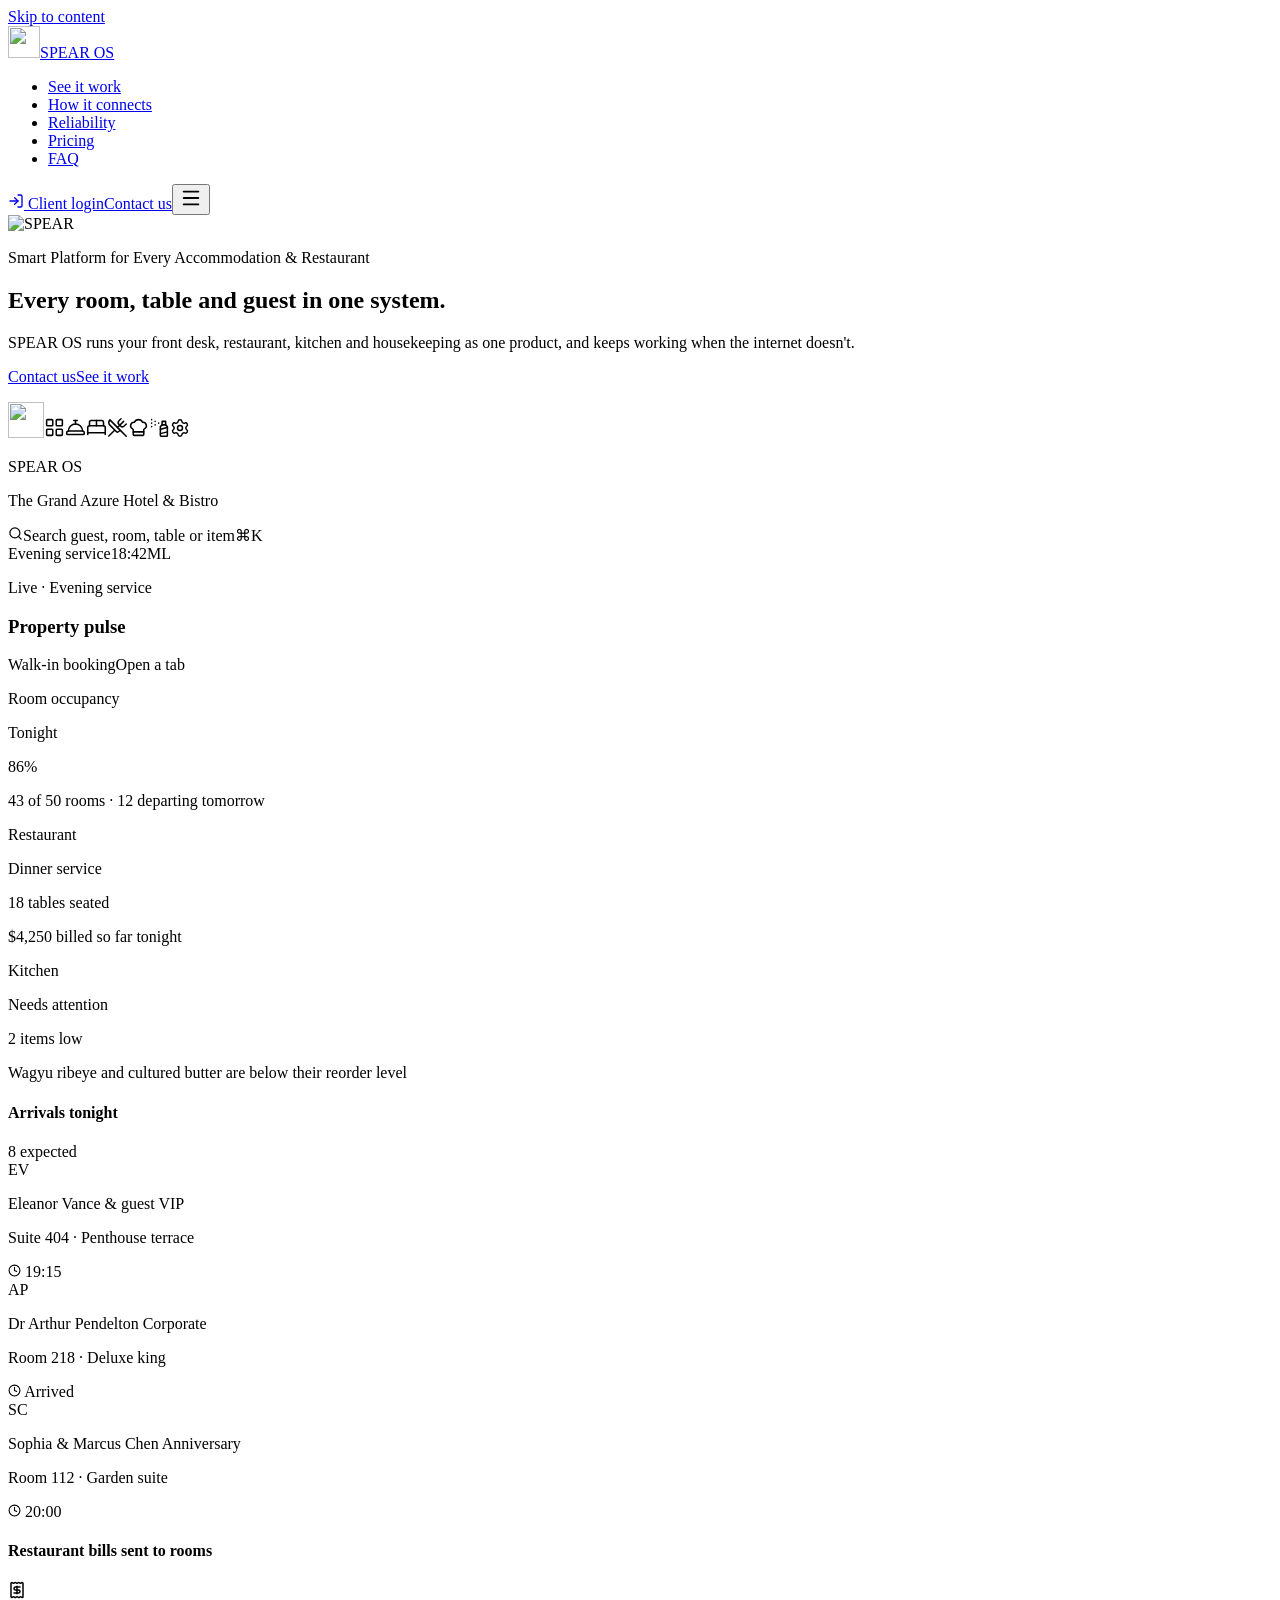
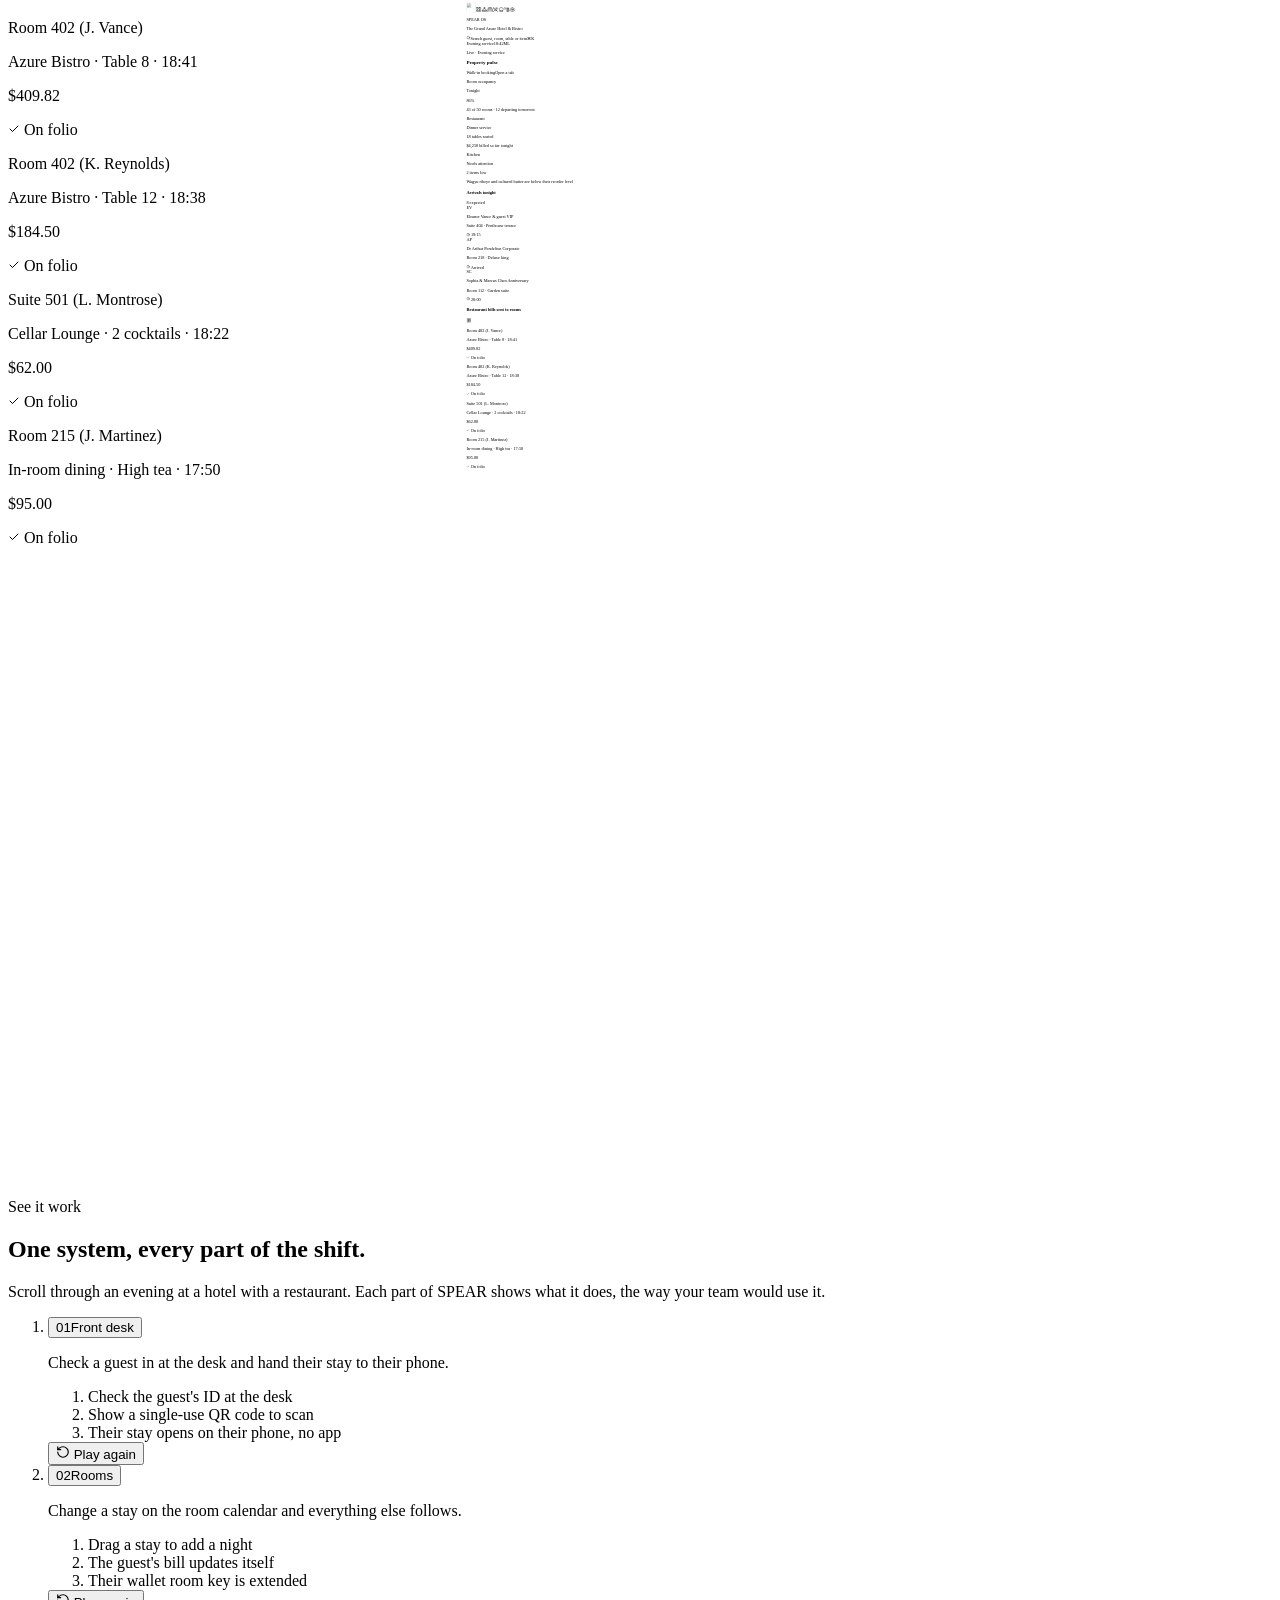
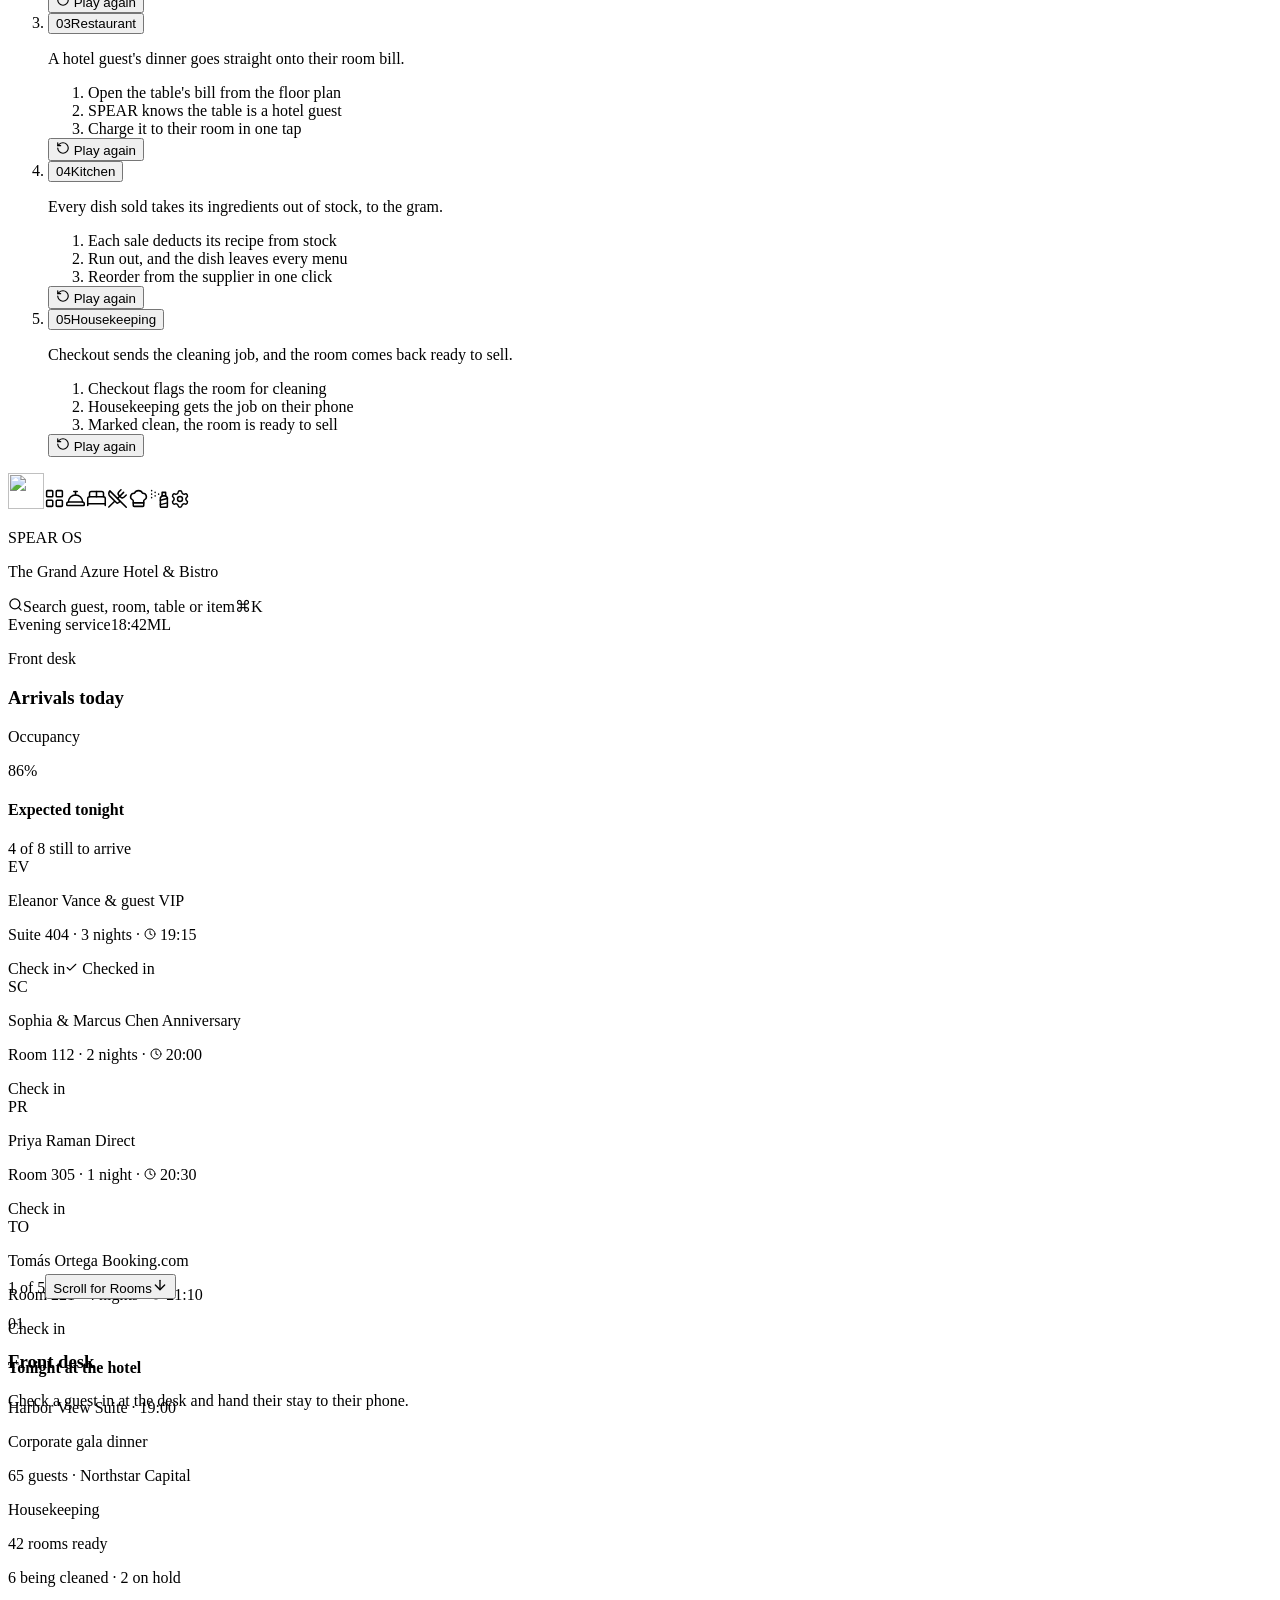
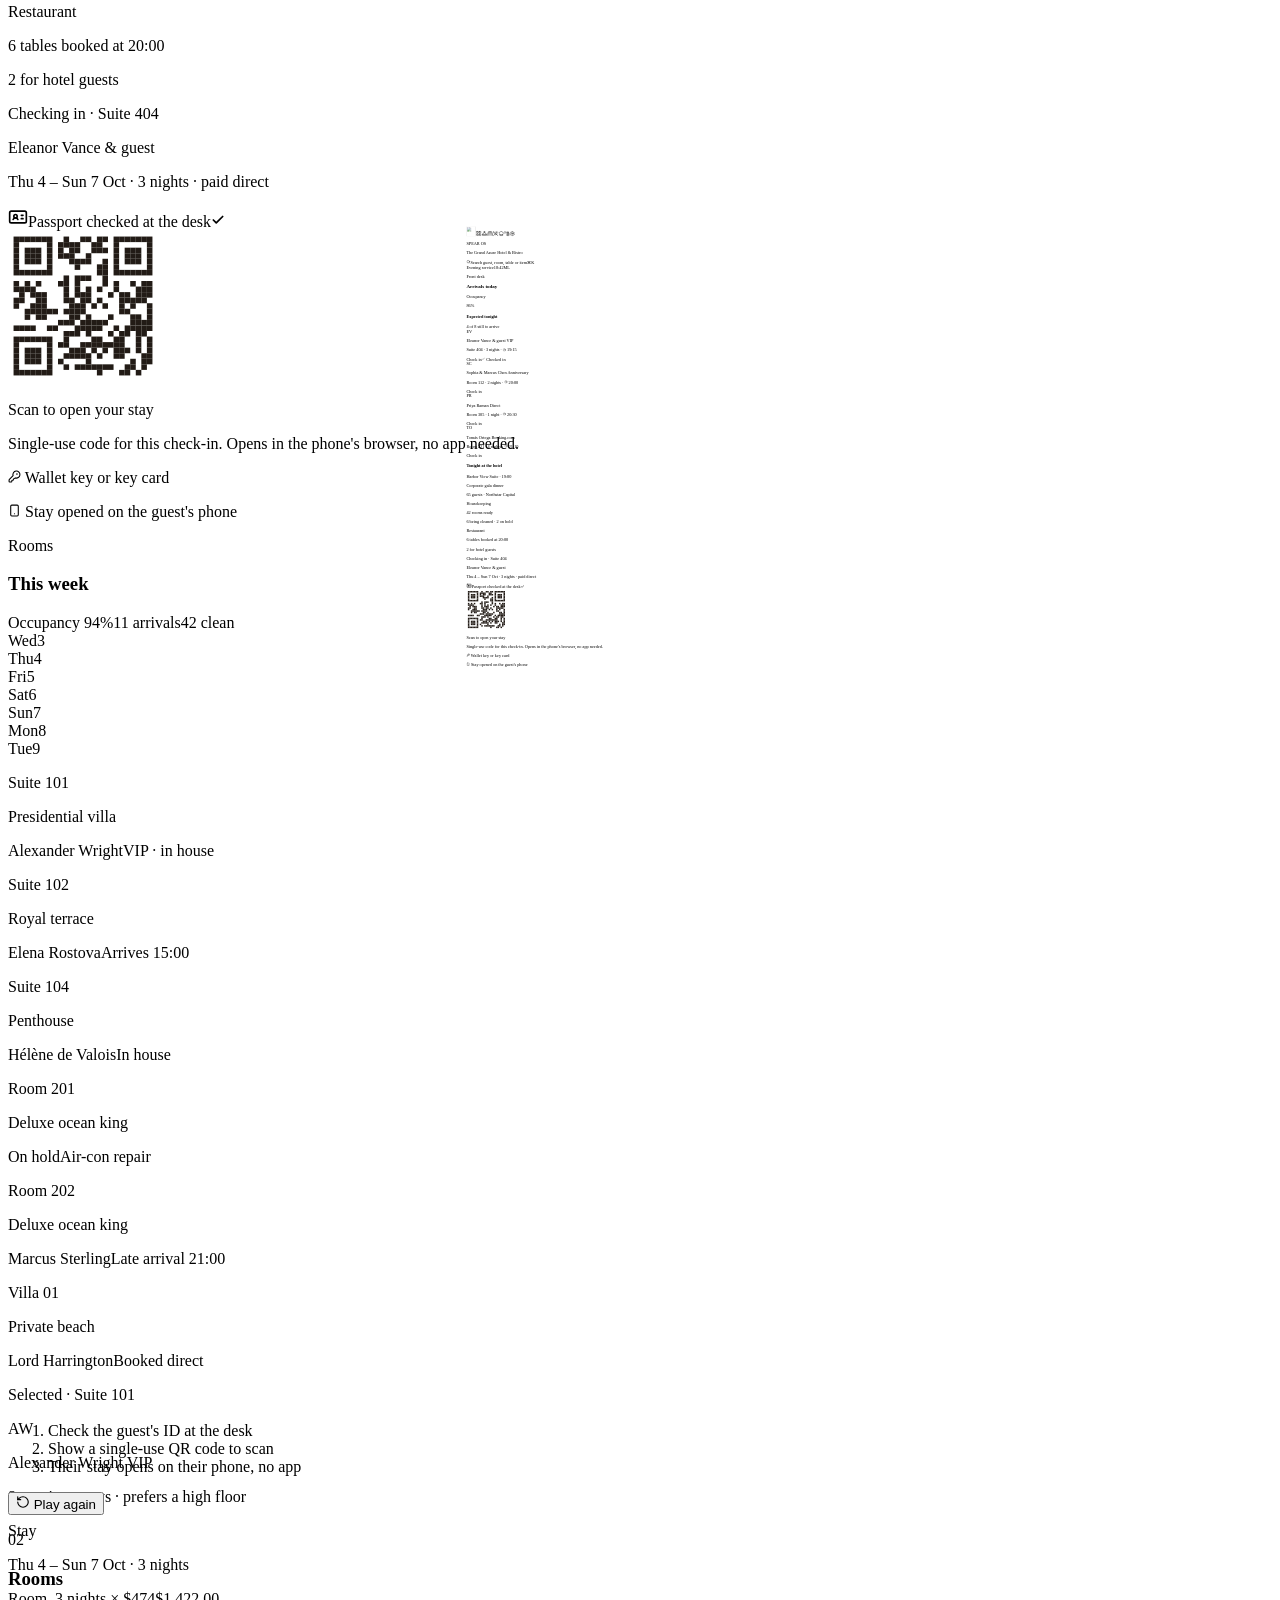
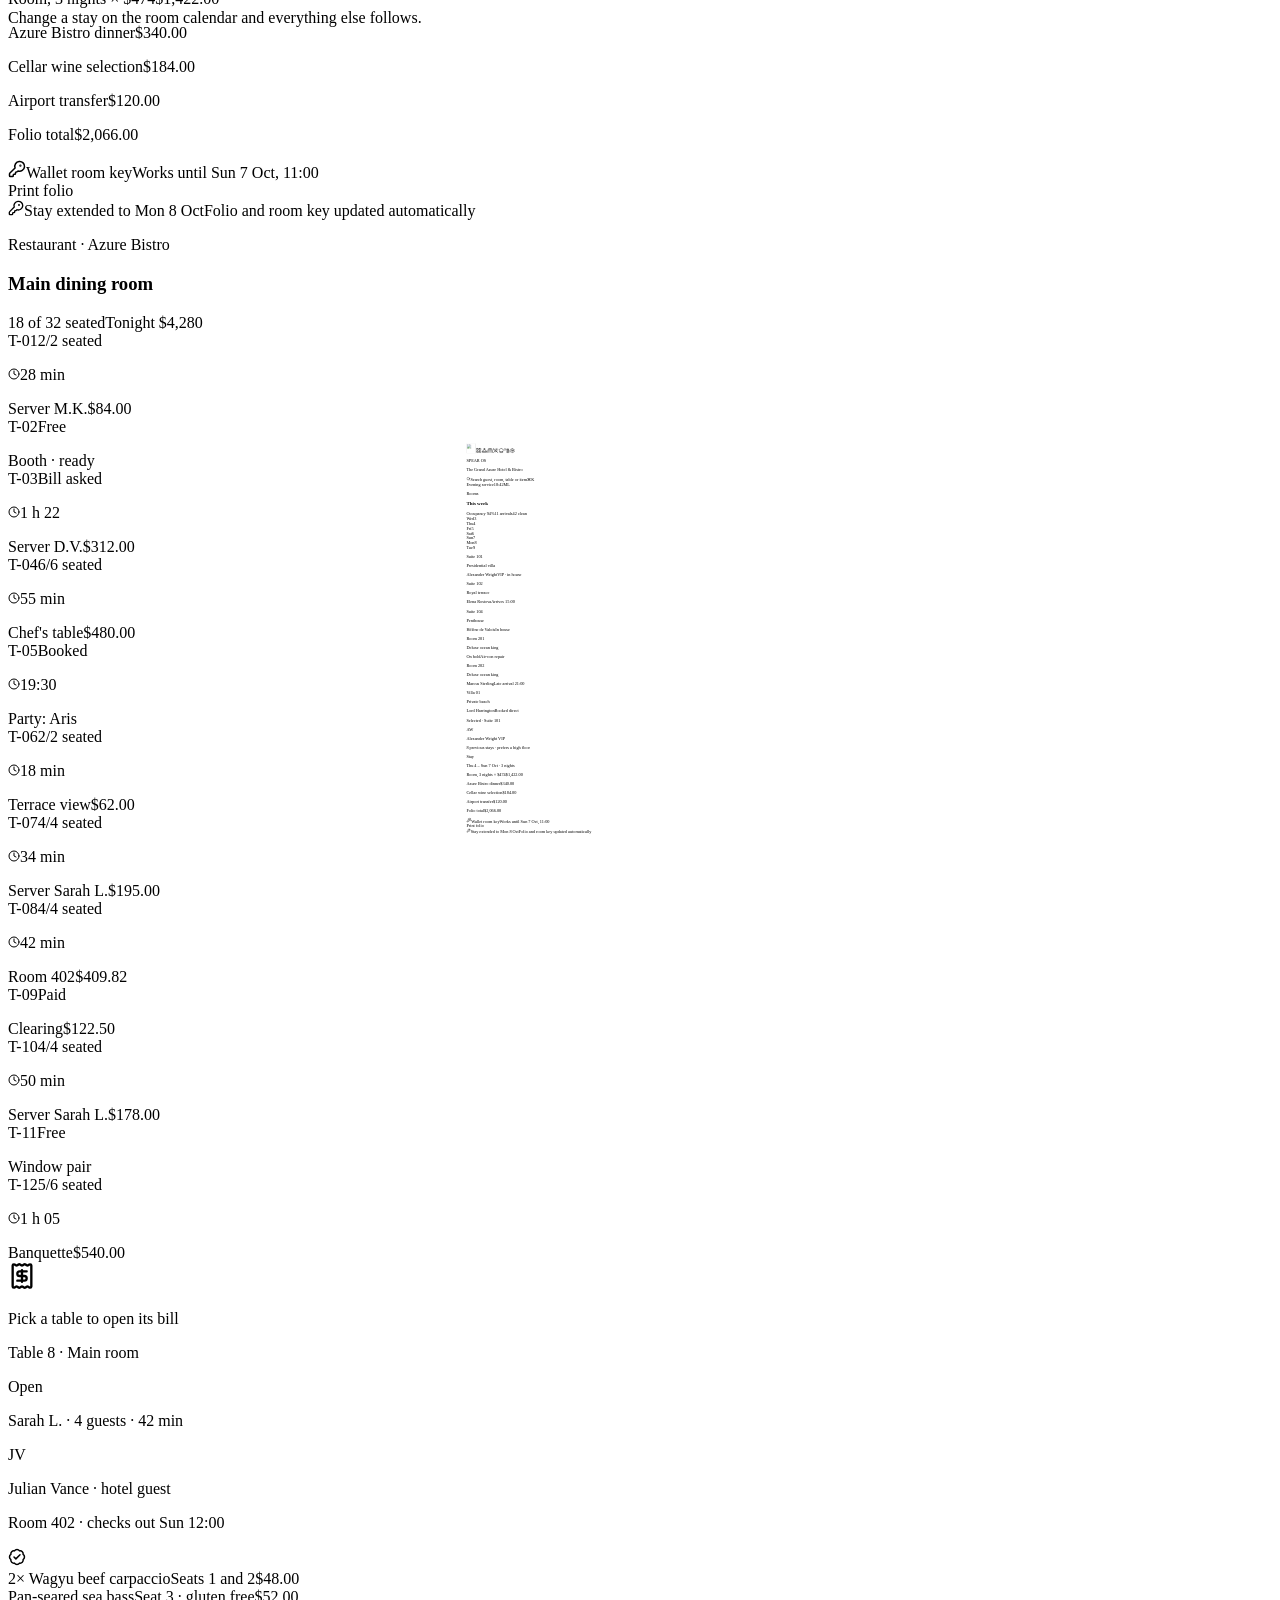
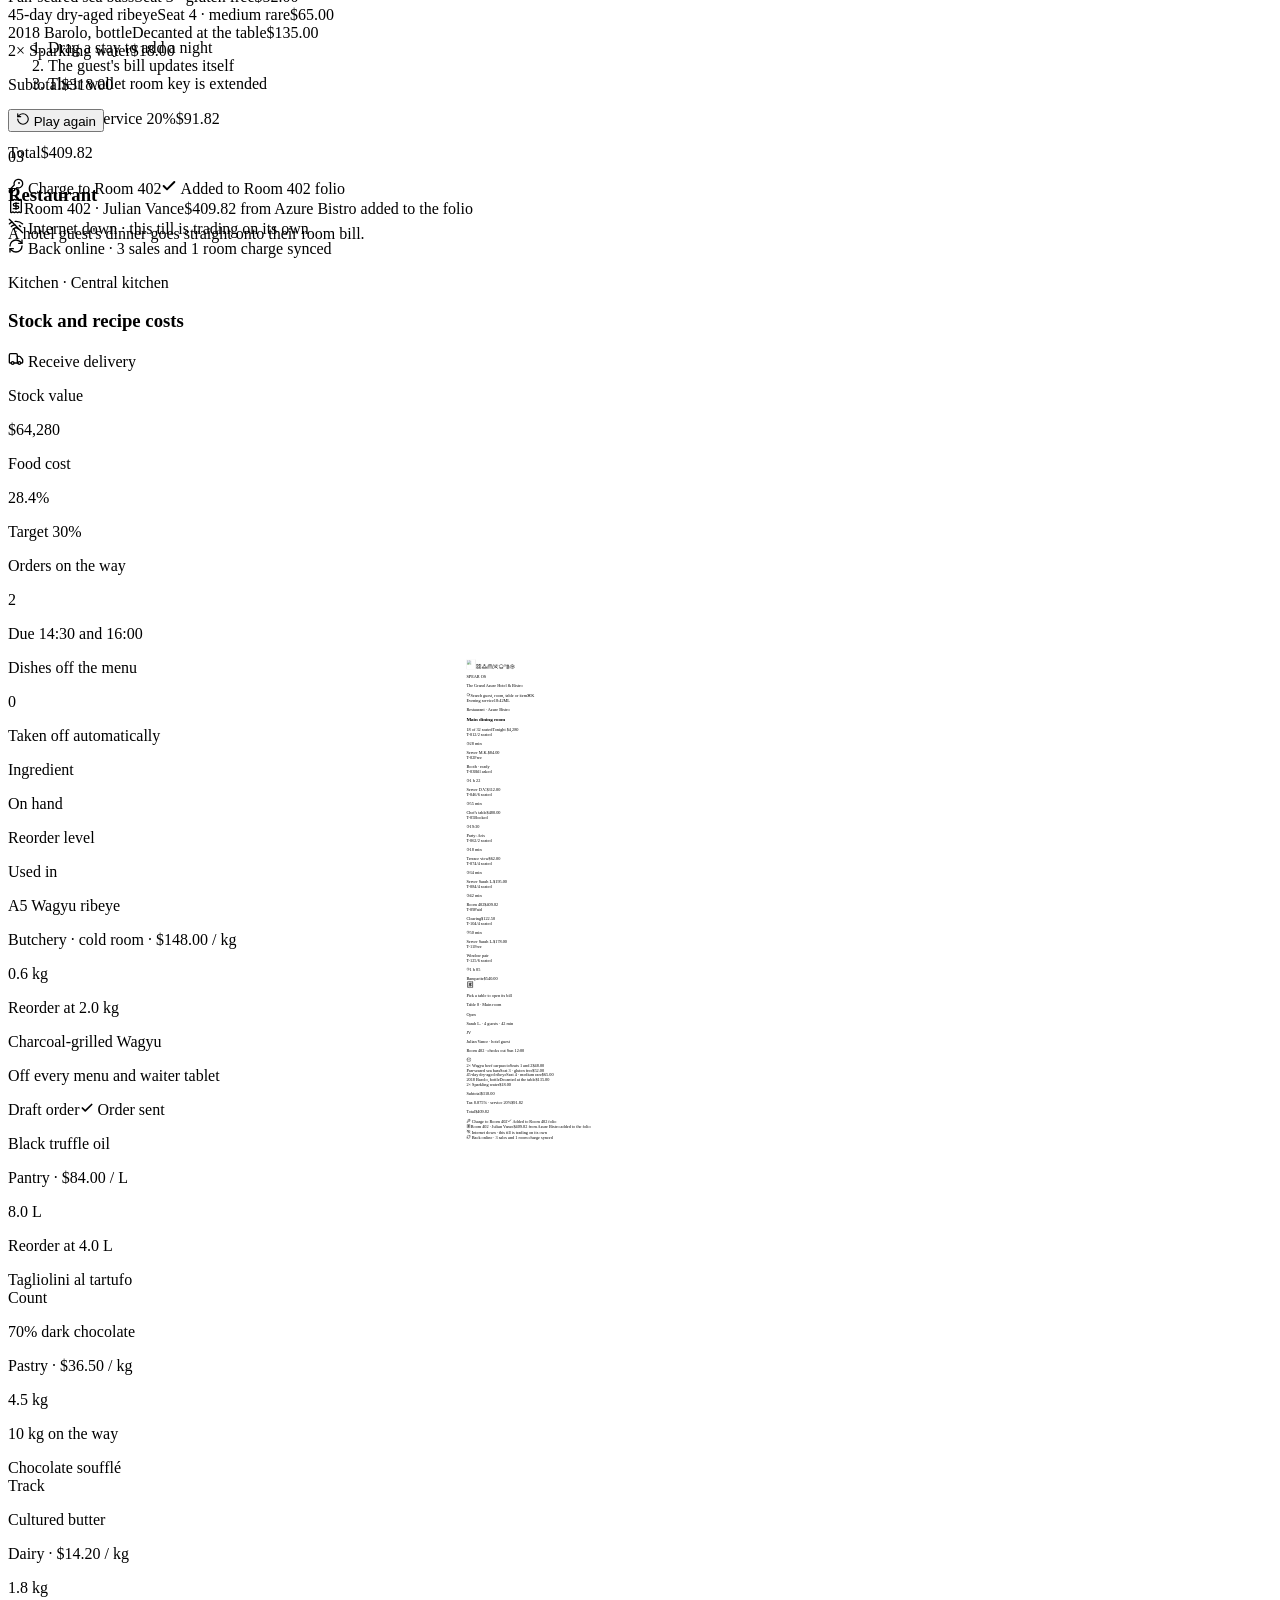
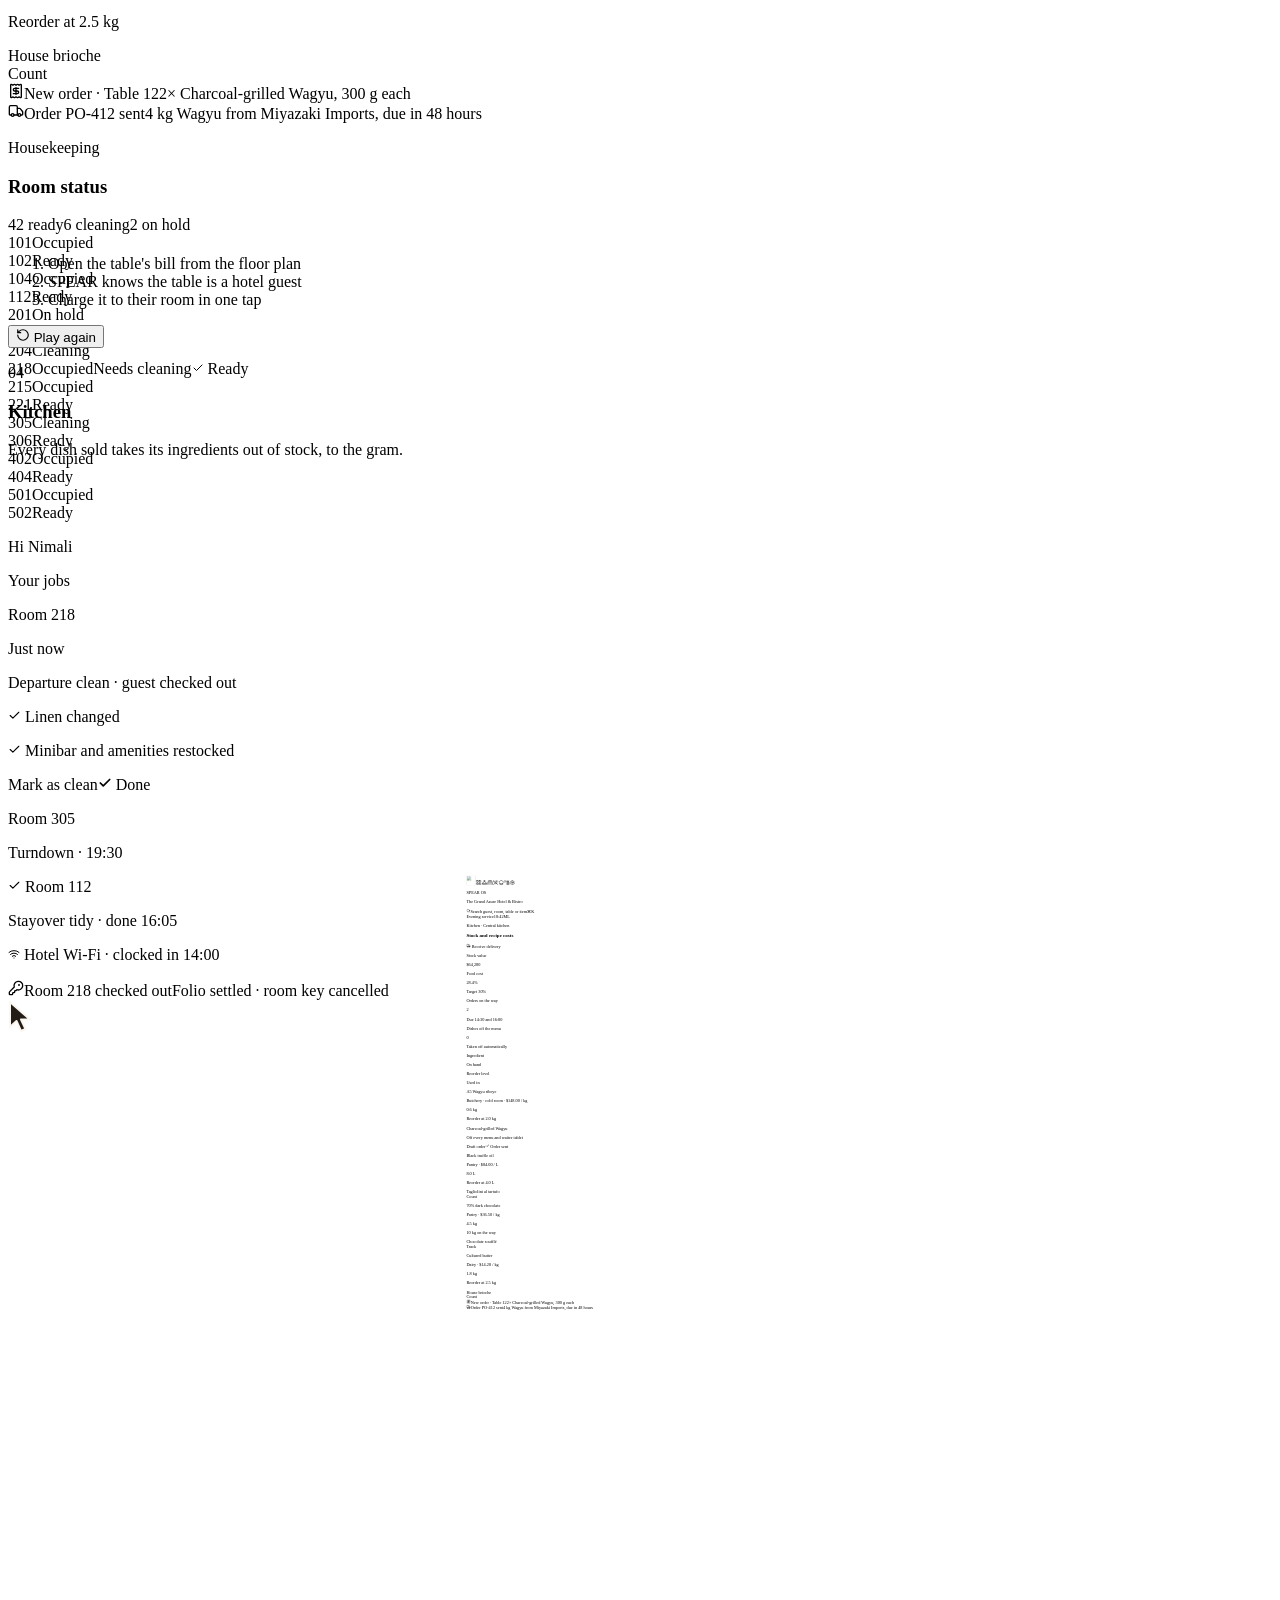
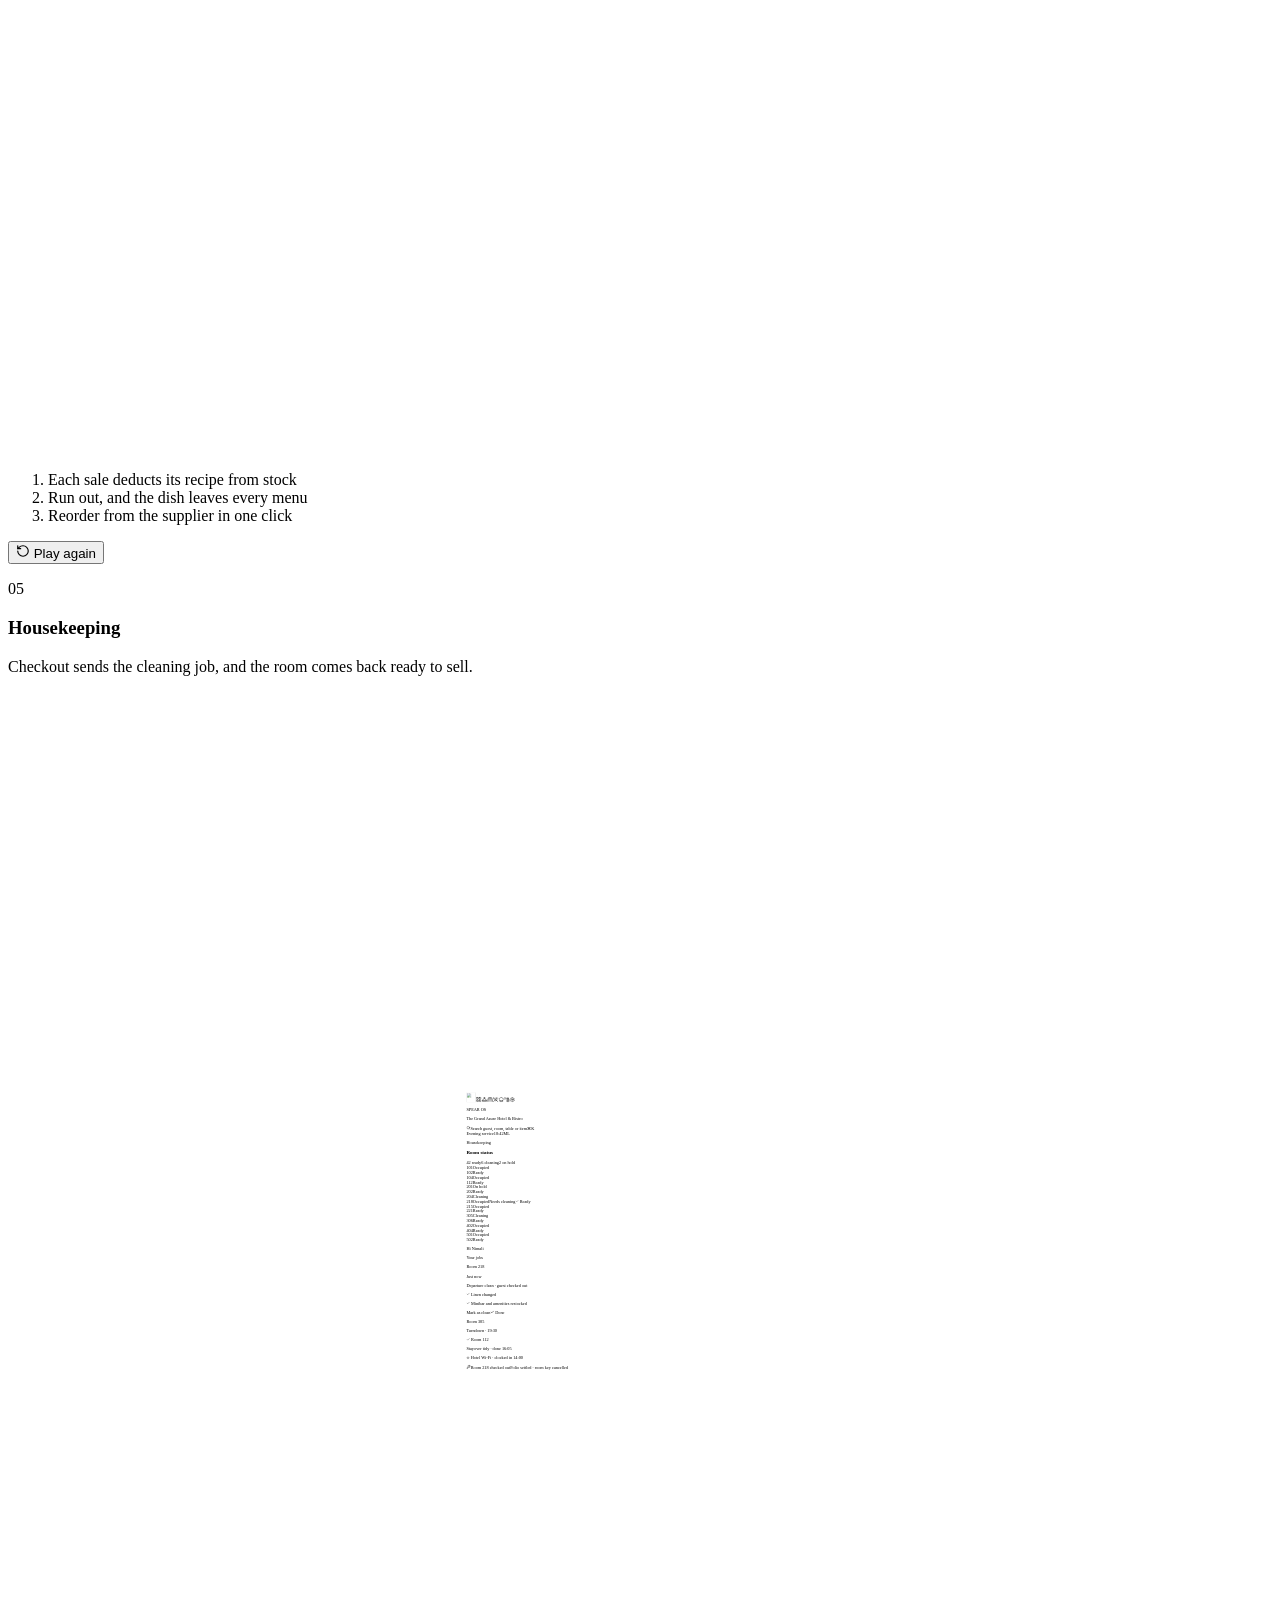
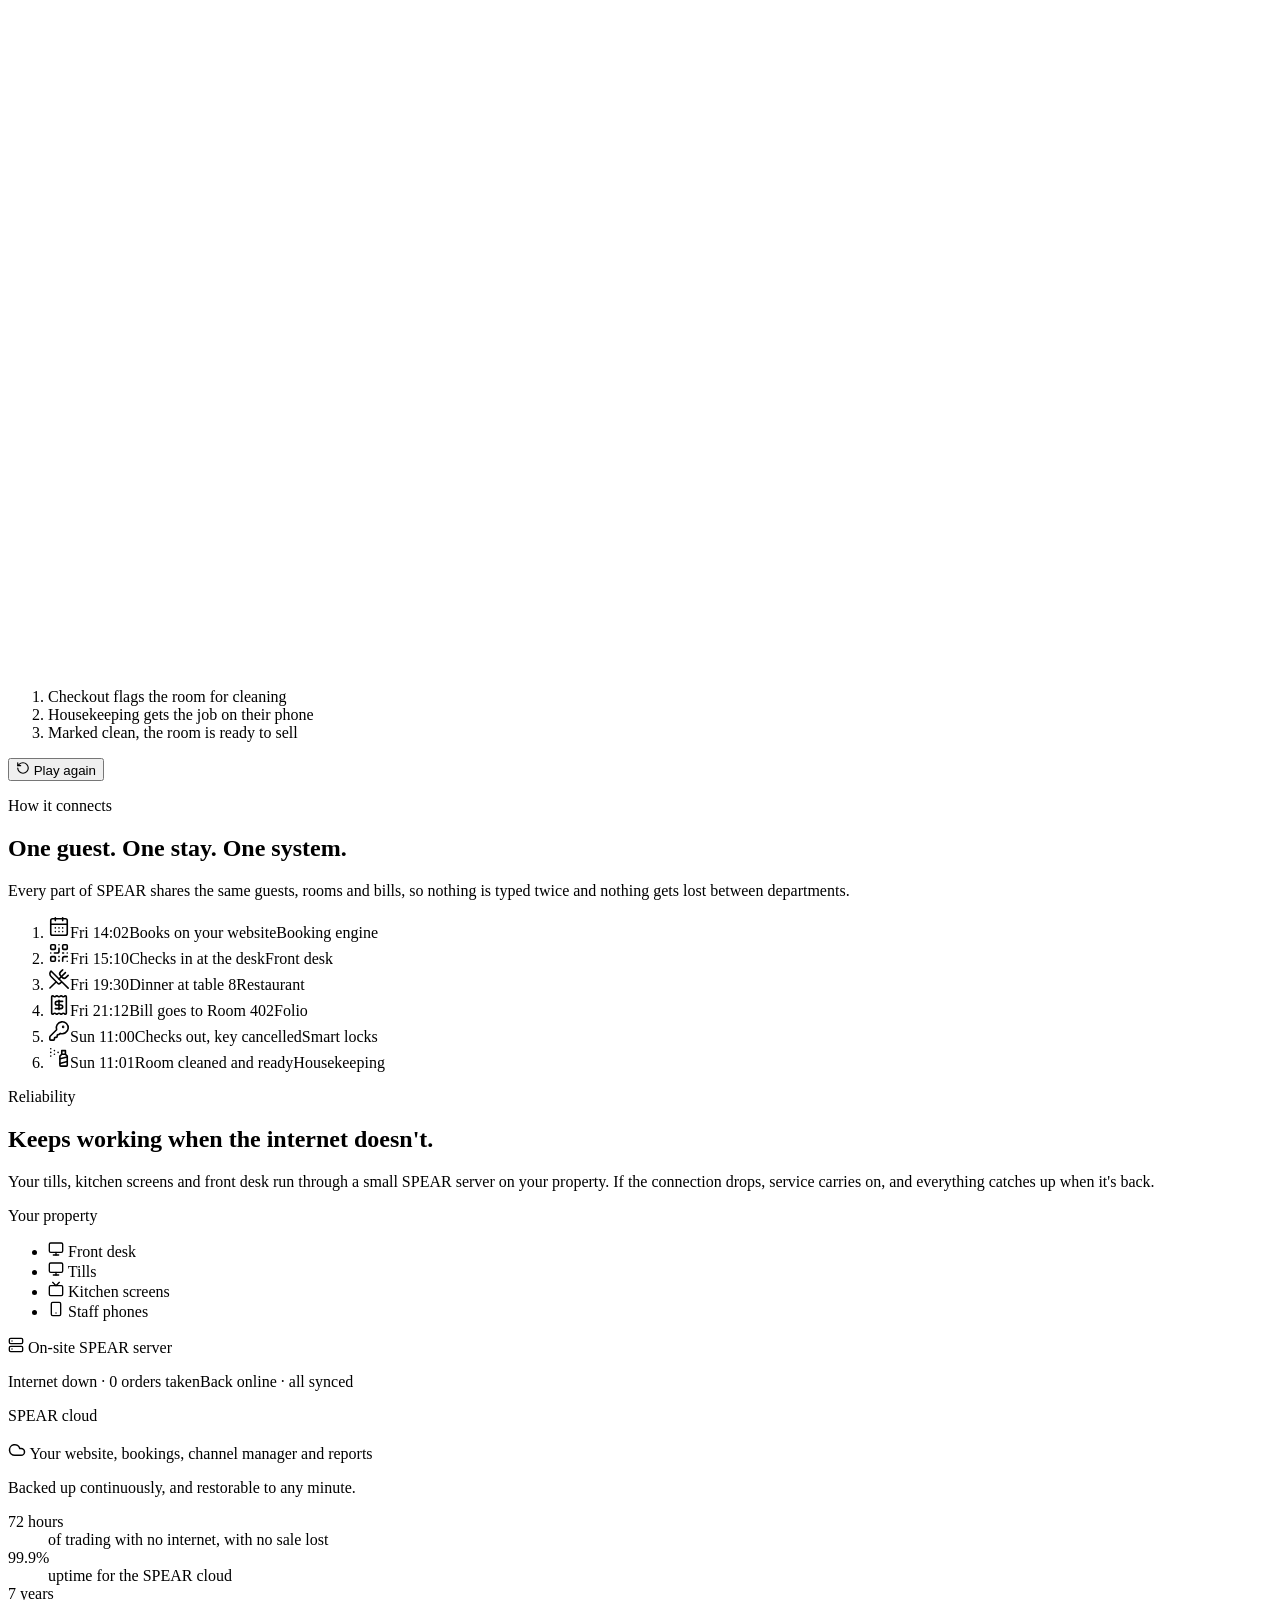
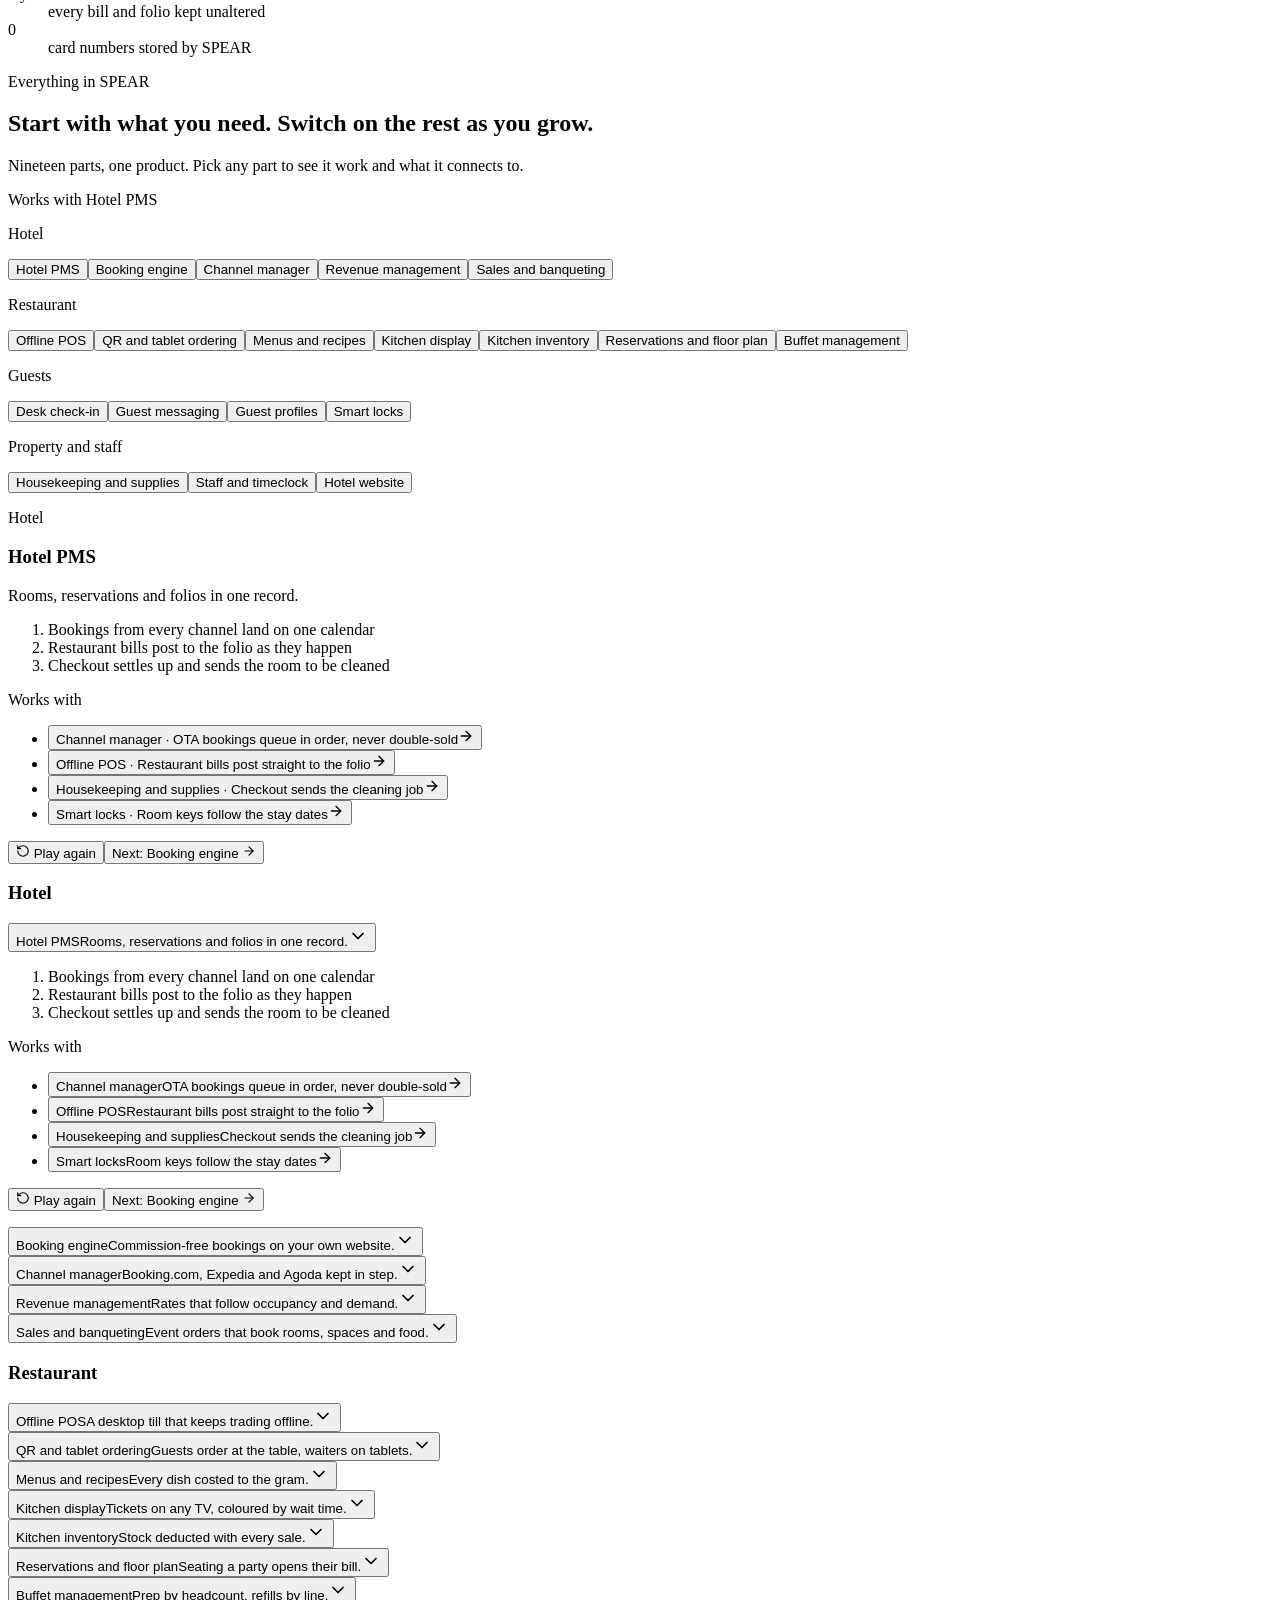
==== commit 77ff0b88: "Preview build" ====
--- a/index.html
+++ b/index.html
@@ -1 +1 @@
-<!DOCTYPE html><html lang="en" class="manrope_ea45758b-module__bSspnq__variable"><head><meta charSet="utf-8"/><meta name="viewport" content="width=device-width, initial-scale=1"/><link rel="preload" href="/SPEAR/_next/static/media/a343f882a40d2cc9-s.p.0p-wng2nn8o-p.woff2" as="font" crossorigin="" type="font/woff2"/><link rel="preload" as="image" href="/SPEAR/brand/emblem.webp"/><link rel="preload" as="image" href="/SPEAR/brand/wordmark.webp" fetchPriority="high"/><link rel="stylesheet" href="/SPEAR/_next/static/chunks/21o75ufk0l40q.css" data-precedence="next"/><link rel="preload" as="script" fetchPriority="low" href="/SPEAR/_next/static/chunks/3l04zcqx63h3y.js"/><script src="/SPEAR/_next/static/chunks/1nmsixaheg666.js" async=""></script><script src="/SPEAR/_next/static/chunks/1mh6a-0e61pyc.js" async=""></script><script src="/SPEAR/_next/static/chunks/turbopack-2dpj3p3xeurrf.js" async=""></script><script src="/SPEAR/_next/static/chunks/3fntmmi971322.js" async=""></script><script src="/SPEAR/_next/static/chunks/2l2spqjw1icpi.js" async=""></script><title>SPEAR OS | Hotel and restaurant software in one system</title><meta name="description" content="SPEAR OS, the Smart Platform for Every Accommodation &amp; Restaurant, runs the front desk, restaurant, kitchen and housekeeping as one product, and keeps working when the internet doesn&#x27;t."/><meta name="application-name" content="SPEAR OS"/><meta name="publisher" content="The Code Consortium"/><meta name="robots" content="noindex, nofollow"/><link rel="canonical" href="https://spear-os.com/"/><meta property="og:title" content="SPEAR OS | Hotel and restaurant software in one system"/><meta property="og:description" content="SPEAR OS, the Smart Platform for Every Accommodation &amp; Restaurant, runs the front desk, restaurant, kitchen and housekeeping as one product, and keeps working when the internet doesn&#x27;t."/><meta property="og:url" content="https://spear-os.com/"/><meta property="og:site_name" content="SPEAR OS"/><meta property="og:locale" content="en_US"/><meta property="og:image" content="https://spear-os.com/og-image.jpg"/><meta property="og:image:width" content="1200"/><meta property="og:image:height" content="630"/><meta property="og:image:alt" content="SPEAR OS"/><meta property="og:type" content="website"/><meta name="twitter:card" content="summary_large_image"/><meta name="twitter:title" content="SPEAR OS | Hotel and restaurant software in one system"/><meta name="twitter:description" content="SPEAR OS, the Smart Platform for Every Accommodation &amp; Restaurant, runs the front desk, restaurant, kitchen and housekeeping as one product, and keeps working when the internet doesn&#x27;t."/><meta name="twitter:image" content="https://spear-os.com/og-image.jpg"/><link rel="icon" href="/SPEAR/icon.png?icon.2h17nwpquthuj.png" sizes="64x64" type="image/png"/><meta name="next-size-adjust" content=""/><script>document.documentElement.classList.add('js')</script><script type="application/ld+json">{"@context":"https://schema.org","@type":"Organization","name":"The Code Consortium","url":"https://thecodeconsortium.com","brand":{"@type":"Brand","name":"SPEAR OS","url":"https://spear-os.com"}}</script><script src="/SPEAR/_next/static/chunks/0cz1d0mv5g_q7.js" noModule=""></script></head><body class="font-sans antialiased"><div hidden=""><!--$--><!--/$--></div><script type="application/ld+json">[{"@context":"https://schema.org","@type":"SoftwareApplication","name":"SPEAR OS","url":"https://spear-os.com","applicationCategory":"BusinessApplication","operatingSystem":"Web, Windows, macOS, Linux","description":"Hotel and restaurant software in one system: PMS, booking engine, POS, kitchen, housekeeping and guest check-in.","publisher":{"@type":"Organization","name":"The Code Consortium","url":"https://thecodeconsortium.com"}},{"@context":"https://schema.org","@type":"FAQPage","mainEntity":[{"@type":"Question","name":"Can we use SPEAR for just the restaurant, or just the hotel?","acceptedAnswer":{"@type":"Answer","text":"Yes. Every part of SPEAR works on its own. Start with the Restaurant or Hotel package and switch on more when you need it."}},{"@type":"Question","name":"What happens when the internet goes down?","acceptedAnswer":{"@type":"Answer","text":"Your tills, kitchen screens and front desk keep working through the SPEAR server on your property, for up to 72 hours with no sale lost. When the connection comes back, everything syncs, and anything that clashes is shown on screen for you to settle."}},{"@type":"Question","name":"Does it work with Booking.com, Expedia and Agoda?","acceptedAnswer":{"@type":"Answer","text":"Yes. The channel manager keeps your rates and availability in step across them, and SPEAR queues every booking in order, so a room is never sold twice."}},{"@type":"Question","name":"How do guests check in?","acceptedAnswer":{"@type":"Answer","text":"At the desk. Your team checks their ID, then shows a single-use QR code. Scanning it opens the guest's stay in their phone's browser, with no app to install. Wallet keys and phone payments are optional, and guests without a smartphone get a key card."}},{"@type":"Question","name":"What hardware do we need?","acceptedAnswer":{"@type":"Answer","text":"The POS runs on Windows, macOS or Linux and prints to ordinary receipt printers. Kitchen screens run on plain TVs through a low-cost adapter. Waiters and housekeepers use phones or tablets."}},{"@type":"Question","name":"Do you store card details?","acceptedAnswer":{"@type":"Answer","text":"No. Card payments go straight to the payment provider, and SPEAR never stores a card number."}},{"@type":"Question","name":"How do we move over from our current system?","acceptedAnswer":{"@type":"Answer","text":"Our onboarding team imports your guest profiles, future reservations and menus, and trains your staff before you go live."}}]}]</script><a href="#main" class="sr-only focus:not-sr-only focus:fixed focus:left-4 focus:top-4 focus:z-[60] focus:rounded-lg focus:bg-espresso focus:px-4 focus:py-3 focus:text-linen">Skip to content</a><span id="top"></span><header class="fixed inset-x-0 top-0 z-50 transition-[background-color,border-color,backdrop-filter] duration-300 border-b border-transparent"><nav aria-label="Main" class="mx-auto flex h-16 max-w-[1440px] items-center justify-between px-4 md:px-8"><a href="#top" class="flex min-h-11 items-center gap-2.5" aria-label="SPEAR OS, back to the top"><img src="/SPEAR/brand/emblem.webp" alt="" width="32" height="32" class="h-8 w-8"/><span class="text-[15px] font-bold tracking-[0.08em]">SPEAR OS</span></a><ul class="hidden items-center gap-1 lg:flex"><li><a href="#product" class="inline-flex min-h-11 items-center rounded-lg px-3.5 text-[14px] font-medium text-taupe transition-colors hover:text-espresso">See it work</a></li><li><a href="#connected" class="inline-flex min-h-11 items-center rounded-lg px-3.5 text-[14px] font-medium text-taupe transition-colors hover:text-espresso">How it connects</a></li><li><a href="#reliability" class="inline-flex min-h-11 items-center rounded-lg px-3.5 text-[14px] font-medium text-taupe transition-colors hover:text-espresso">Reliability</a></li><li><a href="#pricing" class="inline-flex min-h-11 items-center rounded-lg px-3.5 text-[14px] font-medium text-taupe transition-colors hover:text-espresso">Pricing</a></li><li><a href="#faq" class="inline-flex min-h-11 items-center rounded-lg px-3.5 text-[14px] font-medium text-taupe transition-colors hover:text-espresso">FAQ</a></li></ul><div class="flex items-center gap-2"><a href="#demo" class="inline-flex min-h-11 items-center rounded-lg bg-espresso px-5 text-[14px] font-semibold text-linen transition-colors hover:bg-brass-deep">Book a demo</a><button type="button" aria-expanded="false" aria-controls="mobile-menu" aria-label="Open menu" class="flex h-11 w-11 items-center justify-center rounded-lg text-espresso lg:hidden"><svg xmlns="http://www.w3.org/2000/svg" width="22" height="22" viewBox="0 0 24 24" fill="none" stroke="currentColor" stroke-width="2" stroke-linecap="round" stroke-linejoin="round" class="lucide lucide-menu" aria-hidden="true"><path d="M4 5h16"></path><path d="M4 12h16"></path><path d="M4 19h16"></path></svg></button></div></nav></header><main id="main"><section aria-labelledby="hero-title" class="relative overflow-hidden pb-8 pt-28 md:pt-36"><div aria-hidden="true" class="pointer-events-none absolute inset-x-0 top-0 h-[70vh] bg-[radial-gradient(60%_60%_at_50%_0%,rgba(199,154,69,0.16),transparent_70%)]"></div><div class="relative mx-auto max-w-5xl px-5 text-center md:px-8"><img data-intro="" src="/SPEAR/brand/wordmark.webp" alt="SPEAR" width="1280" height="143" class="mx-auto h-auto w-[min(82vw,560px)]" fetchPriority="high"/><p data-intro="" class="mt-6"><span class="font-semibold uppercase text-taupe text-[12px] tracking-[0.14em] md:text-[13px]"><span><span class="font-bold text-brass-deep">S</span>mart</span><span> <span class="font-bold text-brass-deep">P</span>latform</span><span> <!-- -->for</span><span> <span class="font-bold text-brass-deep">E</span>very</span><span> <span class="font-bold text-brass-deep">A</span>ccommodation</span><span> <!-- -->&amp;</span><span> <span class="font-bold text-brass-deep">R</span>estaurant</span></span></p><h1 id="hero-title" data-intro="" class="mx-auto mt-4 max-w-4xl text-[clamp(2.4rem,6vw,4.6rem)] font-semibold leading-[1.04] tracking-[-0.03em]">Every room, table and guest in one system.</h1><p data-intro="" class="mx-auto mt-6 max-w-2xl text-[17px] leading-relaxed text-taupe md:text-[20px]">SPEAR OS runs your front desk, restaurant, kitchen and housekeeping as one product, and keeps working when the internet doesn&#x27;t.</p><p data-intro="" class="mt-9 flex flex-col justify-center gap-3 sm:flex-row"><a href="#demo" class="inline-flex min-h-12 items-center justify-center gap-2 rounded-lg bg-espresso px-6 text-[15px] font-semibold text-linen transition-[background-color,transform] duration-200 hover:bg-brass-deep active:scale-[0.98]">Book a demo</a><a href="#product" class="inline-flex min-h-12 items-center justify-center gap-2 rounded-lg border border-brass px-6 text-[15px] font-semibold text-espresso transition-[background-color,transform] duration-200 hover:bg-brass/10 active:scale-[0.98]">See it work</a></p></div><div data-intro="" class="relative mx-auto mt-16 max-w-6xl px-4 [perspective:1800px] md:mt-20 md:px-8"><div data-hero-window="" class="origin-top overflow-hidden rounded-2xl border border-line bg-cream shadow-[0_40px_80px_-24px_rgba(34,27,22,0.35)]"><div data-stage="" role="img" aria-label="The SPEAR overview screen: occupancy, restaurant tables, kitchen alerts, tonight&#x27;s arrivals and restaurant bills sent to rooms." class="relative overflow-hidden  hidden md:block" style="aspect-ratio:1200 / 760"><div data-canvas="" aria-hidden="true" class="absolute left-0 top-0 origin-top-left " style="width:1200px;height:760px"><div class="absolute inset-0 overflow-hidden bg-linen text-[14px] leading-[1.45] text-espresso"><aside class="absolute bottom-0 left-0 top-0 w-16 border-r border-line bg-parchment"><img src="/SPEAR/brand/emblem.webp" alt="" width="36" height="36" class="absolute left-[14px] top-[14px] h-9 w-9"/><span data-rail-indicator="" class="absolute left-2 h-12 w-12 rounded-lg border border-line bg-linen shadow-[0_2px_8px_rgba(34,27,22,0.06)]" style="top:76px;transform:translateY(0px)"></span><span data-rail="overview" class="rail-item absolute left-2 flex h-12 w-12 items-center justify-center is-active" style="top:76px"><svg xmlns="http://www.w3.org/2000/svg" width="21" height="21" viewBox="0 0 24 24" fill="none" stroke="currentColor" stroke-width="1.75" stroke-linecap="round" stroke-linejoin="round" class="lucide lucide-layout-grid" aria-hidden="true"><rect width="7" height="7" x="3" y="3" rx="1"></rect><rect width="7" height="7" x="14" y="3" rx="1"></rect><rect width="7" height="7" x="14" y="14" rx="1"></rect><rect width="7" height="7" x="3" y="14" rx="1"></rect></svg></span><span data-rail="desk" class="rail-item absolute left-2 flex h-12 w-12 items-center justify-center " style="top:128px"><svg xmlns="http://www.w3.org/2000/svg" width="21" height="21" viewBox="0 0 24 24" fill="none" stroke="currentColor" stroke-width="1.75" stroke-linecap="round" stroke-linejoin="round" class="lucide lucide-concierge-bell" aria-hidden="true"><path d="M3 20a1 1 0 0 1-1-1v-1a2 2 0 0 1 2-2h16a2 2 0 0 1 2 2v1a1 1 0 0 1-1 1Z"></path><path d="M20 16a8 8 0 1 0-16 0"></path><path d="M12 4v4"></path><path d="M10 4h4"></path></svg></span><span data-rail="rooms" class="rail-item absolute left-2 flex h-12 w-12 items-center justify-center " style="top:180px"><svg xmlns="http://www.w3.org/2000/svg" width="21" height="21" viewBox="0 0 24 24" fill="none" stroke="currentColor" stroke-width="1.75" stroke-linecap="round" stroke-linejoin="round" class="lucide lucide-bed-double" aria-hidden="true"><path d="M2 20v-8a2 2 0 0 1 2-2h16a2 2 0 0 1 2 2v8"></path><path d="M4 10V6a2 2 0 0 1 2-2h12a2 2 0 0 1 2 2v4"></path><path d="M12 4v6"></path><path d="M2 18h20"></path></svg></span><span data-rail="restaurant" class="rail-item absolute left-2 flex h-12 w-12 items-center justify-center " style="top:232px"><svg xmlns="http://www.w3.org/2000/svg" width="21" height="21" viewBox="0 0 24 24" fill="none" stroke="currentColor" stroke-width="1.75" stroke-linecap="round" stroke-linejoin="round" class="lucide lucide-utensils-crossed" aria-hidden="true"><path d="m16 2-2.3 2.3a3 3 0 0 0 0 4.2l1.8 1.8a3 3 0 0 0 4.2 0L22 8"></path><path d="M15 15 3.3 3.3a4.2 4.2 0 0 0 0 6l7.3 7.3c.7.7 2 .7 2.8 0L15 15Zm0 0 7 7"></path><path d="m2.1 21.8 6.4-6.3"></path><path d="m19 5-7 7"></path></svg></span><span data-rail="kitchen" class="rail-item absolute left-2 flex h-12 w-12 items-center justify-center " style="top:284px"><svg xmlns="http://www.w3.org/2000/svg" width="21" height="21" viewBox="0 0 24 24" fill="none" stroke="currentColor" stroke-width="1.75" stroke-linecap="round" stroke-linejoin="round" class="lucide lucide-chef-hat" aria-hidden="true"><path d="M17 21a1 1 0 0 0 1-1v-5.35c0-.457.316-.844.727-1.041a4 4 0 0 0-2.134-7.589 5 5 0 0 0-9.186 0 4 4 0 0 0-2.134 7.588c.411.198.727.585.727 1.041V20a1 1 0 0 0 1 1Z"></path><path d="M6 17h12"></path></svg></span><span data-rail="housekeeping" class="rail-item absolute left-2 flex h-12 w-12 items-center justify-center " style="top:336px"><svg xmlns="http://www.w3.org/2000/svg" width="21" height="21" viewBox="0 0 24 24" fill="none" stroke="currentColor" stroke-width="1.75" stroke-linecap="round" stroke-linejoin="round" class="lucide lucide-spray-can" aria-hidden="true"><path d="M3 3h.01"></path><path d="M7 5h.01"></path><path d="M11 7h.01"></path><path d="M3 7h.01"></path><path d="M7 9h.01"></path><path d="M3 11h.01"></path><rect width="4" height="4" x="15" y="5"></rect><path d="m19 9 2 2v10c0 .6-.4 1-1 1h-6c-.6 0-1-.4-1-1V11l2-2"></path><path d="m13 14 8-2"></path><path d="m13 19 8-2"></path></svg></span><span class="rail-item absolute bottom-4 left-2 flex h-12 w-12 items-center justify-center"><svg xmlns="http://www.w3.org/2000/svg" width="20" height="20" viewBox="0 0 24 24" fill="none" stroke="currentColor" stroke-width="1.75" stroke-linecap="round" stroke-linejoin="round" class="lucide lucide-settings" aria-hidden="true"><path d="M9.671 4.136a2.34 2.34 0 0 1 4.659 0 2.34 2.34 0 0 0 3.319 1.915 2.34 2.34 0 0 1 2.33 4.033 2.34 2.34 0 0 0 0 3.831 2.34 2.34 0 0 1-2.33 4.033 2.34 2.34 0 0 0-3.319 1.915 2.34 2.34 0 0 1-4.659 0 2.34 2.34 0 0 0-3.32-1.915 2.34 2.34 0 0 1-2.33-4.033 2.34 2.34 0 0 0 0-3.831A2.34 2.34 0 0 1 6.35 6.051a2.34 2.34 0 0 0 3.319-1.915"></path><circle cx="12" cy="12" r="3"></circle></svg></span></aside><header class="absolute left-16 right-0 top-0 flex h-[60px] items-center justify-between border-b border-line bg-parchment/70 px-6"><div class="leading-tight"><p class="text-[12px] font-bold uppercase tracking-[0.08em]">SPEAR OS</p><p class="text-[12px] text-taupe">The Grand Azure Hotel &amp; Bistro</p></div><div class="flex h-9 w-[340px] items-center gap-2 rounded-full border border-line bg-linen px-4 text-[13px] text-taupe"><svg xmlns="http://www.w3.org/2000/svg" width="15" height="15" viewBox="0 0 24 24" fill="none" stroke="currentColor" stroke-width="2" stroke-linecap="round" stroke-linejoin="round" class="lucide lucide-search text-brass-deep" aria-hidden="true"><path d="m21 21-4.34-4.34"></path><circle cx="11" cy="11" r="8"></circle></svg><span class="flex-1">Search guest, room, table or item</span><span class="rounded border border-line px-1.5 text-[11px]">⌘K</span></div><div class="flex items-center gap-5 text-[13px]"><span class="flex items-center gap-2 rounded-full border border-line bg-linen px-3 py-1 font-semibold"><span class="h-2 w-2 rounded-full bg-brass"></span>Evening service</span><span class="tabular-nums text-taupe">18:42</span><span class="flex h-8 w-8 items-center justify-center rounded-full border border-brass/50 bg-brass/15 text-[12px] font-bold text-brass-deep">ML</span></div></header><div data-content="" class="absolute bottom-0 left-16 right-0 top-[60px]"><div class="flex h-full flex-col gap-5 p-7"><div class="flex items-end justify-between"><div><p class="text-[11px] font-semibold uppercase tracking-[0.07em] text-taupe flex items-center gap-2"><span class="h-1.5 w-1.5 rounded-full bg-brass"></span>Live · Evening service</p><h3 class="mt-1 text-[26px] font-semibold tracking-[-0.01em]">Property pulse</h3></div><div class="flex items-center gap-2"><span class="inline-flex h-10 items-center justify-center gap-2 whitespace-nowrap rounded-lg px-4 text-[13px] font-semibold border border-line bg-cream text-espresso ">Walk-in booking</span><span class="inline-flex h-10 items-center justify-center gap-2 whitespace-nowrap rounded-lg px-4 text-[13px] font-semibold bg-brass text-espresso ">Open a tab</span></div></div><div class="grid grid-cols-3 gap-5"><div data-d="ov-occ" class="rounded-lg border border-line bg-cream p-5"><div class="flex items-center justify-between"><p class="text-[11px] font-semibold uppercase tracking-[0.07em] text-taupe ">Room occupancy</p><span class="inline-flex items-center gap-1 whitespace-nowrap rounded px-2 py-0.5 text-[11px] font-semibold bg-brass/15 text-brass-deep ">Tonight</span></div><p class="mt-2 text-[38px] font-semibold leading-none tracking-[-0.02em]">86%</p><p class="mb-3 mt-2 text-[13px] text-taupe">43 of 50 rooms · 12 departing tomorrow</p><span class="block h-2 w-full overflow-hidden rounded-full bg-parchment"><span class="block h-full rounded-full bg-brass" style="width:86%"></span></span></div><div data-d="ov-rest" class="rounded-lg border border-line bg-cream p-5"><div class="flex items-center justify-between"><p class="text-[11px] font-semibold uppercase tracking-[0.07em] text-taupe ">Restaurant</p><span class="inline-flex items-center gap-1 whitespace-nowrap rounded px-2 py-0.5 text-[11px] font-semibold bg-sage/15 text-sage-deep ">Dinner service</span></div><p class="mt-2 text-[38px] font-semibold leading-none tracking-[-0.02em]">18 <span class="text-[16px] font-semibold tracking-normal">tables seated</span></p><p class="mb-3 mt-2 text-[13px] text-taupe">$4,250 billed so far tonight</p><span class="flex gap-1.5"><span class="h-2 flex-1 rounded-sm bg-brass"></span><span class="h-2 flex-1 rounded-sm bg-brass"></span><span class="h-2 flex-1 rounded-sm bg-brass"></span><span class="h-2 flex-1 rounded-sm bg-brass"></span><span class="h-2 flex-1 rounded-sm bg-brass/40"></span><span class="h-2 flex-1 rounded-sm bg-parchment"></span></span></div><div data-d="ov-kitchen" class="rounded-lg border border-line bg-cream p-5"><div class="flex items-center justify-between"><p class="text-[11px] font-semibold uppercase tracking-[0.07em] text-taupe ">Kitchen</p><span class="inline-flex items-center gap-1 whitespace-nowrap rounded px-2 py-0.5 text-[11px] font-semibold bg-alert/10 text-alert ">Needs attention</span></div><p class="mt-2 text-[38px] font-semibold leading-none tracking-[-0.02em]">2 <span class="text-[16px] font-semibold tracking-normal">items low</span></p><p class="mt-2 text-[13px] text-taupe">Wagyu ribeye and cultured butter are below their reorder level</p></div></div><div class="grid min-h-0 flex-1 grid-cols-[1.3fr_1fr] gap-5"><div data-d="ov-arrivals" class="rounded-lg border border-line bg-cream p-5"><div class="mb-2 flex items-center justify-between"><h4 class="text-[17px] font-semibold">Arrivals tonight</h4><span class="inline-flex items-center gap-1 whitespace-nowrap rounded px-2 py-0.5 text-[11px] font-semibold bg-parchment text-taupe ">8 expected</span></div><div class="flex items-center gap-3 border-t border-line-soft py-3"><span class="flex h-10 w-10 flex-none items-center justify-center rounded-full text-[13px] font-bold bg-brass/20 text-brass-deep">EV</span><div class="min-w-0 flex-1"><p class="flex items-center gap-2 font-semibold">Eleanor Vance &amp; guest<!-- --> <span class="inline-flex items-center gap-1 whitespace-nowrap rounded px-2 py-0.5 text-[11px] font-semibold bg-brass/15 text-brass-deep ">VIP</span></p><p class="text-[13px] text-taupe">Suite 404 · Penthouse terrace</p></div><span class="flex items-center gap-1 text-[12px] text-taupe"><svg xmlns="http://www.w3.org/2000/svg" width="13" height="13" viewBox="0 0 24 24" fill="none" stroke="currentColor" stroke-width="2" stroke-linecap="round" stroke-linejoin="round" class="lucide lucide-clock" aria-hidden="true"><circle cx="12" cy="12" r="10"></circle><path d="M12 6v6l4 2"></path></svg> <!-- -->19:15</span></div><div class="flex items-center gap-3 border-t border-line-soft py-3"><span class="flex h-10 w-10 flex-none items-center justify-center rounded-full text-[13px] font-bold bg-parchment text-taupe">AP</span><div class="min-w-0 flex-1"><p class="flex items-center gap-2 font-semibold">Dr Arthur Pendelton<!-- --> <span class="inline-flex items-center gap-1 whitespace-nowrap rounded px-2 py-0.5 text-[11px] font-semibold bg-parchment text-taupe ">Corporate</span></p><p class="text-[13px] text-taupe">Room 218 · Deluxe king</p></div><span class="flex items-center gap-1 text-[12px] text-taupe"><svg xmlns="http://www.w3.org/2000/svg" width="13" height="13" viewBox="0 0 24 24" fill="none" stroke="currentColor" stroke-width="2" stroke-linecap="round" stroke-linejoin="round" class="lucide lucide-clock" aria-hidden="true"><circle cx="12" cy="12" r="10"></circle><path d="M12 6v6l4 2"></path></svg> <!-- -->Arrived</span></div><div class="flex items-center gap-3 border-t border-line-soft py-3"><span class="flex h-10 w-10 flex-none items-center justify-center rounded-full text-[13px] font-bold bg-parchment text-taupe">SC</span><div class="min-w-0 flex-1"><p class="flex items-center gap-2 font-semibold">Sophia &amp; Marcus Chen<!-- --> <span class="inline-flex items-center gap-1 whitespace-nowrap rounded px-2 py-0.5 text-[11px] font-semibold bg-parchment text-taupe ">Anniversary</span></p><p class="text-[13px] text-taupe">Room 112 · Garden suite</p></div><span class="flex items-center gap-1 text-[12px] text-taupe"><svg xmlns="http://www.w3.org/2000/svg" width="13" height="13" viewBox="0 0 24 24" fill="none" stroke="currentColor" stroke-width="2" stroke-linecap="round" stroke-linejoin="round" class="lucide lucide-clock" aria-hidden="true"><circle cx="12" cy="12" r="10"></circle><path d="M12 6v6l4 2"></path></svg> <!-- -->20:00</span></div></div><div data-d="ov-bills" class="rounded-lg border border-line bg-cream overflow-hidden p-5"><div class="mb-2 flex items-center justify-between"><h4 class="text-[17px] font-semibold">Restaurant bills sent to rooms</h4><svg xmlns="http://www.w3.org/2000/svg" width="18" height="18" viewBox="0 0 24 24" fill="none" stroke="currentColor" stroke-width="2" stroke-linecap="round" stroke-linejoin="round" class="lucide lucide-receipt text-brass-deep" aria-hidden="true"><path d="M12 17V7"></path><path d="M16 8h-6a2 2 0 0 0 0 4h4a2 2 0 0 1 0 4H8"></path><path d="M4 3a1 1 0 0 1 1-1 1.3 1.3 0 0 1 .7.2l.933.6a1.3 1.3 0 0 0 1.4 0l.934-.6a1.3 1.3 0 0 1 1.4 0l.933.6a1.3 1.3 0 0 0 1.4 0l.933-.6a1.3 1.3 0 0 1 1.4 0l.934.6a1.3 1.3 0 0 0 1.4 0l.933-.6A1.3 1.3 0 0 1 19 2a1 1 0 0 1 1 1v18a1 1 0 0 1-1 1 1.3 1.3 0 0 1-.7-.2l-.933-.6a1.3 1.3 0 0 0-1.4 0l-.934.6a1.3 1.3 0 0 1-1.4 0l-.933-.6a1.3 1.3 0 0 0-1.4 0l-.933.6a1.3 1.3 0 0 1-1.4 0l-.934-.6a1.3 1.3 0 0 0-1.4 0l-.933.6a1.3 1.3 0 0 1-.7.2 1 1 0 0 1-1-1z"></path></svg></div><div data-d="ov-new" class="flex items-center justify-between gap-3 border-t border-line-soft py-2.5"><div class="min-w-0"><p class="text-[13px] font-semibold">Room 402<!-- --> <span class="font-normal text-taupe">(<!-- -->J. Vance<!-- -->)</span></p><p class="truncate text-[12px] text-taupe">Azure Bistro · Table 8<!-- --> · <!-- -->18:41</p></div><div class="text-right"><p class="text-[14px] font-semibold tabular-nums">$409.82</p><p class="flex items-center justify-end gap-1 text-[11px] font-semibold text-sage-deep"><svg xmlns="http://www.w3.org/2000/svg" width="12" height="12" viewBox="0 0 24 24" fill="none" stroke="currentColor" stroke-width="2" stroke-linecap="round" stroke-linejoin="round" class="lucide lucide-check" aria-hidden="true"><path d="M20 6 9 17l-5-5"></path></svg> On folio</p></div></div><div class="flex items-center justify-between gap-3 border-t border-line-soft py-2.5"><div class="min-w-0"><p class="text-[13px] font-semibold">Room 402<!-- --> <span class="font-normal text-taupe">(<!-- -->K. Reynolds<!-- -->)</span></p><p class="truncate text-[12px] text-taupe">Azure Bistro · Table 12<!-- --> · <!-- -->18:38</p></div><div class="text-right"><p class="text-[14px] font-semibold tabular-nums">$184.50</p><p class="flex items-center justify-end gap-1 text-[11px] font-semibold text-sage-deep"><svg xmlns="http://www.w3.org/2000/svg" width="12" height="12" viewBox="0 0 24 24" fill="none" stroke="currentColor" stroke-width="2" stroke-linecap="round" stroke-linejoin="round" class="lucide lucide-check" aria-hidden="true"><path d="M20 6 9 17l-5-5"></path></svg> On folio</p></div></div><div class="flex items-center justify-between gap-3 border-t border-line-soft py-2.5"><div class="min-w-0"><p class="text-[13px] font-semibold">Suite 501<!-- --> <span class="font-normal text-taupe">(<!-- -->L. Montrose<!-- -->)</span></p><p class="truncate text-[12px] text-taupe">Cellar Lounge · 2 cocktails<!-- --> · <!-- -->18:22</p></div><div class="text-right"><p class="text-[14px] font-semibold tabular-nums">$62.00</p><p class="flex items-center justify-end gap-1 text-[11px] font-semibold text-sage-deep"><svg xmlns="http://www.w3.org/2000/svg" width="12" height="12" viewBox="0 0 24 24" fill="none" stroke="currentColor" stroke-width="2" stroke-linecap="round" stroke-linejoin="round" class="lucide lucide-check" aria-hidden="true"><path d="M20 6 9 17l-5-5"></path></svg> On folio</p></div></div><div class="flex items-center justify-between gap-3 border-t border-line-soft py-2.5"><div class="min-w-0"><p class="text-[13px] font-semibold">Room 215<!-- --> <span class="font-normal text-taupe">(<!-- -->J. Martinez<!-- -->)</span></p><p class="truncate text-[12px] text-taupe">In-room dining · High tea<!-- --> · <!-- -->17:50</p></div><div class="text-right"><p class="text-[14px] font-semibold tabular-nums">$95.00</p><p class="flex items-center justify-end gap-1 text-[11px] font-semibold text-sage-deep"><svg xmlns="http://www.w3.org/2000/svg" width="12" height="12" viewBox="0 0 24 24" fill="none" stroke="currentColor" stroke-width="2" stroke-linecap="round" stroke-linejoin="round" class="lucide lucide-check" aria-hidden="true"><path d="M20 6 9 17l-5-5"></path></svg> On folio</p></div></div></div></div></div></div></div></div></div><div data-stage="" role="img" aria-label="The SPEAR overview screen: occupancy, restaurant tables, kitchen alerts, tonight&#x27;s arrivals and restaurant bills sent to rooms." class="relative overflow-hidden bg-parchment md:hidden" style="aspect-ratio:1 / 1.25"><div data-canvas="" data-camera="" aria-hidden="true" class="absolute left-0 top-0 origin-top-left overflow-hidden rounded-[20px] shadow-[0_30px_70px_-10px_rgba(34,27,22,0.45)] ring-1 ring-line" style="width:1200px;height:760px;--bw:358;--cx:-70;--cy:-457.5;--cw:1340;transform:translate(calc(var(--cx) * var(--bw) / var(--cw) * -1px), calc(var(--cy) * var(--bw) / var(--cw) * -1px)) scale(calc(var(--bw) / var(--cw)))"><div class="absolute inset-0 overflow-hidden bg-linen text-[14px] leading-[1.45] text-espresso"><aside class="absolute bottom-0 left-0 top-0 w-16 border-r border-line bg-parchment"><img src="/SPEAR/brand/emblem.webp" alt="" width="36" height="36" class="absolute left-[14px] top-[14px] h-9 w-9"/><span data-rail-indicator="" class="absolute left-2 h-12 w-12 rounded-lg border border-line bg-linen shadow-[0_2px_8px_rgba(34,27,22,0.06)]" style="top:76px;transform:translateY(0px)"></span><span data-rail="overview" class="rail-item absolute left-2 flex h-12 w-12 items-center justify-center is-active" style="top:76px"><svg xmlns="http://www.w3.org/2000/svg" width="21" height="21" viewBox="0 0 24 24" fill="none" stroke="currentColor" stroke-width="1.75" stroke-linecap="round" stroke-linejoin="round" class="lucide lucide-layout-grid" aria-hidden="true"><rect width="7" height="7" x="3" y="3" rx="1"></rect><rect width="7" height="7" x="14" y="3" rx="1"></rect><rect width="7" height="7" x="14" y="14" rx="1"></rect><rect width="7" height="7" x="3" y="14" rx="1"></rect></svg></span><span data-rail="desk" class="rail-item absolute left-2 flex h-12 w-12 items-center justify-center " style="top:128px"><svg xmlns="http://www.w3.org/2000/svg" width="21" height="21" viewBox="0 0 24 24" fill="none" stroke="currentColor" stroke-width="1.75" stroke-linecap="round" stroke-linejoin="round" class="lucide lucide-concierge-bell" aria-hidden="true"><path d="M3 20a1 1 0 0 1-1-1v-1a2 2 0 0 1 2-2h16a2 2 0 0 1 2 2v1a1 1 0 0 1-1 1Z"></path><path d="M20 16a8 8 0 1 0-16 0"></path><path d="M12 4v4"></path><path d="M10 4h4"></path></svg></span><span data-rail="rooms" class="rail-item absolute left-2 flex h-12 w-12 items-center justify-center " style="top:180px"><svg xmlns="http://www.w3.org/2000/svg" width="21" height="21" viewBox="0 0 24 24" fill="none" stroke="currentColor" stroke-width="1.75" stroke-linecap="round" stroke-linejoin="round" class="lucide lucide-bed-double" aria-hidden="true"><path d="M2 20v-8a2 2 0 0 1 2-2h16a2 2 0 0 1 2 2v8"></path><path d="M4 10V6a2 2 0 0 1 2-2h12a2 2 0 0 1 2 2v4"></path><path d="M12 4v6"></path><path d="M2 18h20"></path></svg></span><span data-rail="restaurant" class="rail-item absolute left-2 flex h-12 w-12 items-center justify-center " style="top:232px"><svg xmlns="http://www.w3.org/2000/svg" width="21" height="21" viewBox="0 0 24 24" fill="none" stroke="currentColor" stroke-width="1.75" stroke-linecap="round" stroke-linejoin="round" class="lucide lucide-utensils-crossed" aria-hidden="true"><path d="m16 2-2.3 2.3a3 3 0 0 0 0 4.2l1.8 1.8a3 3 0 0 0 4.2 0L22 8"></path><path d="M15 15 3.3 3.3a4.2 4.2 0 0 0 0 6l7.3 7.3c.7.7 2 .7 2.8 0L15 15Zm0 0 7 7"></path><path d="m2.1 21.8 6.4-6.3"></path><path d="m19 5-7 7"></path></svg></span><span data-rail="kitchen" class="rail-item absolute left-2 flex h-12 w-12 items-center justify-center " style="top:284px"><svg xmlns="http://www.w3.org/2000/svg" width="21" height="21" viewBox="0 0 24 24" fill="none" stroke="currentColor" stroke-width="1.75" stroke-linecap="round" stroke-linejoin="round" class="lucide lucide-chef-hat" aria-hidden="true"><path d="M17 21a1 1 0 0 0 1-1v-5.35c0-.457.316-.844.727-1.041a4 4 0 0 0-2.134-7.589 5 5 0 0 0-9.186 0 4 4 0 0 0-2.134 7.588c.411.198.727.585.727 1.041V20a1 1 0 0 0 1 1Z"></path><path d="M6 17h12"></path></svg></span><span data-rail="housekeeping" class="rail-item absolute left-2 flex h-12 w-12 items-center justify-center " style="top:336px"><svg xmlns="http://www.w3.org/2000/svg" width="21" height="21" viewBox="0 0 24 24" fill="none" stroke="currentColor" stroke-width="1.75" stroke-linecap="round" stroke-linejoin="round" class="lucide lucide-spray-can" aria-hidden="true"><path d="M3 3h.01"></path><path d="M7 5h.01"></path><path d="M11 7h.01"></path><path d="M3 7h.01"></path><path d="M7 9h.01"></path><path d="M3 11h.01"></path><rect width="4" height="4" x="15" y="5"></rect><path d="m19 9 2 2v10c0 .6-.4 1-1 1h-6c-.6 0-1-.4-1-1V11l2-2"></path><path d="m13 14 8-2"></path><path d="m13 19 8-2"></path></svg></span><span class="rail-item absolute bottom-4 left-2 flex h-12 w-12 items-center justify-center"><svg xmlns="http://www.w3.org/2000/svg" width="20" height="20" viewBox="0 0 24 24" fill="none" stroke="currentColor" stroke-width="1.75" stroke-linecap="round" stroke-linejoin="round" class="lucide lucide-settings" aria-hidden="true"><path d="M9.671 4.136a2.34 2.34 0 0 1 4.659 0 2.34 2.34 0 0 0 3.319 1.915 2.34 2.34 0 0 1 2.33 4.033 2.34 2.34 0 0 0 0 3.831 2.34 2.34 0 0 1-2.33 4.033 2.34 2.34 0 0 0-3.319 1.915 2.34 2.34 0 0 1-4.659 0 2.34 2.34 0 0 0-3.32-1.915 2.34 2.34 0 0 1-2.33-4.033 2.34 2.34 0 0 0 0-3.831A2.34 2.34 0 0 1 6.35 6.051a2.34 2.34 0 0 0 3.319-1.915"></path><circle cx="12" cy="12" r="3"></circle></svg></span></aside><header class="absolute left-16 right-0 top-0 flex h-[60px] items-center justify-between border-b border-line bg-parchment/70 px-6"><div class="leading-tight"><p class="text-[12px] font-bold uppercase tracking-[0.08em]">SPEAR OS</p><p class="text-[12px] text-taupe">The Grand Azure Hotel &amp; Bistro</p></div><div class="flex h-9 w-[340px] items-center gap-2 rounded-full border border-line bg-linen px-4 text-[13px] text-taupe"><svg xmlns="http://www.w3.org/2000/svg" width="15" height="15" viewBox="0 0 24 24" fill="none" stroke="currentColor" stroke-width="2" stroke-linecap="round" stroke-linejoin="round" class="lucide lucide-search text-brass-deep" aria-hidden="true"><path d="m21 21-4.34-4.34"></path><circle cx="11" cy="11" r="8"></circle></svg><span class="flex-1">Search guest, room, table or item</span><span class="rounded border border-line px-1.5 text-[11px]">⌘K</span></div><div class="flex items-center gap-5 text-[13px]"><span class="flex items-center gap-2 rounded-full border border-line bg-linen px-3 py-1 font-semibold"><span class="h-2 w-2 rounded-full bg-brass"></span>Evening service</span><span class="tabular-nums text-taupe">18:42</span><span class="flex h-8 w-8 items-center justify-center rounded-full border border-brass/50 bg-brass/15 text-[12px] font-bold text-brass-deep">ML</span></div></header><div data-content="" class="absolute bottom-0 left-16 right-0 top-[60px]"><div class="flex h-full flex-col gap-5 p-7"><div class="flex items-end justify-between"><div><p class="text-[11px] font-semibold uppercase tracking-[0.07em] text-taupe flex items-center gap-2"><span class="h-1.5 w-1.5 rounded-full bg-brass"></span>Live · Evening service</p><h3 class="mt-1 text-[26px] font-semibold tracking-[-0.01em]">Property pulse</h3></div><div class="flex items-center gap-2"><span class="inline-flex h-10 items-center justify-center gap-2 whitespace-nowrap rounded-lg px-4 text-[13px] font-semibold border border-line bg-cream text-espresso ">Walk-in booking</span><span class="inline-flex h-10 items-center justify-center gap-2 whitespace-nowrap rounded-lg px-4 text-[13px] font-semibold bg-brass text-espresso ">Open a tab</span></div></div><div class="grid grid-cols-3 gap-5"><div data-d="ov-occ" class="rounded-lg border border-line bg-cream p-5"><div class="flex items-center justify-between"><p class="text-[11px] font-semibold uppercase tracking-[0.07em] text-taupe ">Room occupancy</p><span class="inline-flex items-center gap-1 whitespace-nowrap rounded px-2 py-0.5 text-[11px] font-semibold bg-brass/15 text-brass-deep ">Tonight</span></div><p class="mt-2 text-[38px] font-semibold leading-none tracking-[-0.02em]">86%</p><p class="mb-3 mt-2 text-[13px] text-taupe">43 of 50 rooms · 12 departing tomorrow</p><span class="block h-2 w-full overflow-hidden rounded-full bg-parchment"><span class="block h-full rounded-full bg-brass" style="width:86%"></span></span></div><div data-d="ov-rest" class="rounded-lg border border-line bg-cream p-5"><div class="flex items-center justify-between"><p class="text-[11px] font-semibold uppercase tracking-[0.07em] text-taupe ">Restaurant</p><span class="inline-flex items-center gap-1 whitespace-nowrap rounded px-2 py-0.5 text-[11px] font-semibold bg-sage/15 text-sage-deep ">Dinner service</span></div><p class="mt-2 text-[38px] font-semibold leading-none tracking-[-0.02em]">18 <span class="text-[16px] font-semibold tracking-normal">tables seated</span></p><p class="mb-3 mt-2 text-[13px] text-taupe">$4,250 billed so far tonight</p><span class="flex gap-1.5"><span class="h-2 flex-1 rounded-sm bg-brass"></span><span class="h-2 flex-1 rounded-sm bg-brass"></span><span class="h-2 flex-1 rounded-sm bg-brass"></span><span class="h-2 flex-1 rounded-sm bg-brass"></span><span class="h-2 flex-1 rounded-sm bg-brass/40"></span><span class="h-2 flex-1 rounded-sm bg-parchment"></span></span></div><div data-d="ov-kitchen" class="rounded-lg border border-line bg-cream p-5"><div class="flex items-center justify-between"><p class="text-[11px] font-semibold uppercase tracking-[0.07em] text-taupe ">Kitchen</p><span class="inline-flex items-center gap-1 whitespace-nowrap rounded px-2 py-0.5 text-[11px] font-semibold bg-alert/10 text-alert ">Needs attention</span></div><p class="mt-2 text-[38px] font-semibold leading-none tracking-[-0.02em]">2 <span class="text-[16px] font-semibold tracking-normal">items low</span></p><p class="mt-2 text-[13px] text-taupe">Wagyu ribeye and cultured butter are below their reorder level</p></div></div><div class="grid min-h-0 flex-1 grid-cols-[1.3fr_1fr] gap-5"><div data-d="ov-arrivals" class="rounded-lg border border-line bg-cream p-5"><div class="mb-2 flex items-center justify-between"><h4 class="text-[17px] font-semibold">Arrivals tonight</h4><span class="inline-flex items-center gap-1 whitespace-nowrap rounded px-2 py-0.5 text-[11px] font-semibold bg-parchment text-taupe ">8 expected</span></div><div class="flex items-center gap-3 border-t border-line-soft py-3"><span class="flex h-10 w-10 flex-none items-center justify-center rounded-full text-[13px] font-bold bg-brass/20 text-brass-deep">EV</span><div class="min-w-0 flex-1"><p class="flex items-center gap-2 font-semibold">Eleanor Vance &amp; guest<!-- --> <span class="inline-flex items-center gap-1 whitespace-nowrap rounded px-2 py-0.5 text-[11px] font-semibold bg-brass/15 text-brass-deep ">VIP</span></p><p class="text-[13px] text-taupe">Suite 404 · Penthouse terrace</p></div><span class="flex items-center gap-1 text-[12px] text-taupe"><svg xmlns="http://www.w3.org/2000/svg" width="13" height="13" viewBox="0 0 24 24" fill="none" stroke="currentColor" stroke-width="2" stroke-linecap="round" stroke-linejoin="round" class="lucide lucide-clock" aria-hidden="true"><circle cx="12" cy="12" r="10"></circle><path d="M12 6v6l4 2"></path></svg> <!-- -->19:15</span></div><div class="flex items-center gap-3 border-t border-line-soft py-3"><span class="flex h-10 w-10 flex-none items-center justify-center rounded-full text-[13px] font-bold bg-parchment text-taupe">AP</span><div class="min-w-0 flex-1"><p class="flex items-center gap-2 font-semibold">Dr Arthur Pendelton<!-- --> <span class="inline-flex items-center gap-1 whitespace-nowrap rounded px-2 py-0.5 text-[11px] font-semibold bg-parchment text-taupe ">Corporate</span></p><p class="text-[13px] text-taupe">Room 218 · Deluxe king</p></div><span class="flex items-center gap-1 text-[12px] text-taupe"><svg xmlns="http://www.w3.org/2000/svg" width="13" height="13" viewBox="0 0 24 24" fill="none" stroke="currentColor" stroke-width="2" stroke-linecap="round" stroke-linejoin="round" class="lucide lucide-clock" aria-hidden="true"><circle cx="12" cy="12" r="10"></circle><path d="M12 6v6l4 2"></path></svg> <!-- -->Arrived</span></div><div class="flex items-center gap-3 border-t border-line-soft py-3"><span class="flex h-10 w-10 flex-none items-center justify-center rounded-full text-[13px] font-bold bg-parchment text-taupe">SC</span><div class="min-w-0 flex-1"><p class="flex items-center gap-2 font-semibold">Sophia &amp; Marcus Chen<!-- --> <span class="inline-flex items-center gap-1 whitespace-nowrap rounded px-2 py-0.5 text-[11px] font-semibold bg-parchment text-taupe ">Anniversary</span></p><p class="text-[13px] text-taupe">Room 112 · Garden suite</p></div><span class="flex items-center gap-1 text-[12px] text-taupe"><svg xmlns="http://www.w3.org/2000/svg" width="13" height="13" viewBox="0 0 24 24" fill="none" stroke="currentColor" stroke-width="2" stroke-linecap="round" stroke-linejoin="round" class="lucide lucide-clock" aria-hidden="true"><circle cx="12" cy="12" r="10"></circle><path d="M12 6v6l4 2"></path></svg> <!-- -->20:00</span></div></div><div data-d="ov-bills" class="rounded-lg border border-line bg-cream overflow-hidden p-5"><div class="mb-2 flex items-center justify-between"><h4 class="text-[17px] font-semibold">Restaurant bills sent to rooms</h4><svg xmlns="http://www.w3.org/2000/svg" width="18" height="18" viewBox="0 0 24 24" fill="none" stroke="currentColor" stroke-width="2" stroke-linecap="round" stroke-linejoin="round" class="lucide lucide-receipt text-brass-deep" aria-hidden="true"><path d="M12 17V7"></path><path d="M16 8h-6a2 2 0 0 0 0 4h4a2 2 0 0 1 0 4H8"></path><path d="M4 3a1 1 0 0 1 1-1 1.3 1.3 0 0 1 .7.2l.933.6a1.3 1.3 0 0 0 1.4 0l.934-.6a1.3 1.3 0 0 1 1.4 0l.933.6a1.3 1.3 0 0 0 1.4 0l.933-.6a1.3 1.3 0 0 1 1.4 0l.934.6a1.3 1.3 0 0 0 1.4 0l.933-.6A1.3 1.3 0 0 1 19 2a1 1 0 0 1 1 1v18a1 1 0 0 1-1 1 1.3 1.3 0 0 1-.7-.2l-.933-.6a1.3 1.3 0 0 0-1.4 0l-.934.6a1.3 1.3 0 0 1-1.4 0l-.933-.6a1.3 1.3 0 0 0-1.4 0l-.933.6a1.3 1.3 0 0 1-1.4 0l-.934-.6a1.3 1.3 0 0 0-1.4 0l-.933.6a1.3 1.3 0 0 1-.7.2 1 1 0 0 1-1-1z"></path></svg></div><div data-d="ov-new" class="flex items-center justify-between gap-3 border-t border-line-soft py-2.5"><div class="min-w-0"><p class="text-[13px] font-semibold">Room 402<!-- --> <span class="font-normal text-taupe">(<!-- -->J. Vance<!-- -->)</span></p><p class="truncate text-[12px] text-taupe">Azure Bistro · Table 8<!-- --> · <!-- -->18:41</p></div><div class="text-right"><p class="text-[14px] font-semibold tabular-nums">$409.82</p><p class="flex items-center justify-end gap-1 text-[11px] font-semibold text-sage-deep"><svg xmlns="http://www.w3.org/2000/svg" width="12" height="12" viewBox="0 0 24 24" fill="none" stroke="currentColor" stroke-width="2" stroke-linecap="round" stroke-linejoin="round" class="lucide lucide-check" aria-hidden="true"><path d="M20 6 9 17l-5-5"></path></svg> On folio</p></div></div><div class="flex items-center justify-between gap-3 border-t border-line-soft py-2.5"><div class="min-w-0"><p class="text-[13px] font-semibold">Room 402<!-- --> <span class="font-normal text-taupe">(<!-- -->K. Reynolds<!-- -->)</span></p><p class="truncate text-[12px] text-taupe">Azure Bistro · Table 12<!-- --> · <!-- -->18:38</p></div><div class="text-right"><p class="text-[14px] font-semibold tabular-nums">$184.50</p><p class="flex items-center justify-end gap-1 text-[11px] font-semibold text-sage-deep"><svg xmlns="http://www.w3.org/2000/svg" width="12" height="12" viewBox="0 0 24 24" fill="none" stroke="currentColor" stroke-width="2" stroke-linecap="round" stroke-linejoin="round" class="lucide lucide-check" aria-hidden="true"><path d="M20 6 9 17l-5-5"></path></svg> On folio</p></div></div><div class="flex items-center justify-between gap-3 border-t border-line-soft py-2.5"><div class="min-w-0"><p class="text-[13px] font-semibold">Suite 501<!-- --> <span class="font-normal text-taupe">(<!-- -->L. Montrose<!-- -->)</span></p><p class="truncate text-[12px] text-taupe">Cellar Lounge · 2 cocktails<!-- --> · <!-- -->18:22</p></div><div class="text-right"><p class="text-[14px] font-semibold tabular-nums">$62.00</p><p class="flex items-center justify-end gap-1 text-[11px] font-semibold text-sage-deep"><svg xmlns="http://www.w3.org/2000/svg" width="12" height="12" viewBox="0 0 24 24" fill="none" stroke="currentColor" stroke-width="2" stroke-linecap="round" stroke-linejoin="round" class="lucide lucide-check" aria-hidden="true"><path d="M20 6 9 17l-5-5"></path></svg> On folio</p></div></div><div class="flex items-center justify-between gap-3 border-t border-line-soft py-2.5"><div class="min-w-0"><p class="text-[13px] font-semibold">Room 215<!-- --> <span class="font-normal text-taupe">(<!-- -->J. Martinez<!-- -->)</span></p><p class="truncate text-[12px] text-taupe">In-room dining · High tea<!-- --> · <!-- -->17:50</p></div><div class="text-right"><p class="text-[14px] font-semibold tabular-nums">$95.00</p><p class="flex items-center justify-end gap-1 text-[11px] font-semibold text-sage-deep"><svg xmlns="http://www.w3.org/2000/svg" width="12" height="12" viewBox="0 0 24 24" fill="none" stroke="currentColor" stroke-width="2" stroke-linecap="round" stroke-linejoin="round" class="lucide lucide-check" aria-hidden="true"><path d="M20 6 9 17l-5-5"></path></svg> On folio</p></div></div></div></div></div></div></div></div></div></div></div></section><section id="product" aria-labelledby="product-title" class="relative scroll-mt-16"><div class="mx-auto max-w-6xl px-5 pb-12 pt-24 md:px-8 md:pb-16 md:pt-32 text-center"><p data-reveal="" class="text-[12px] font-semibold uppercase tracking-[0.14em] text-brass-deep">See it work</p><h2 id="product-title" data-reveal="" class="mt-4 text-[clamp(2rem,4.2vw,3.25rem)] font-semibold leading-[1.08] tracking-[-0.025em] mx-auto max-w-3xl">One system, every part of the shift.</h2><p data-reveal="" class="mt-5 text-[17px] leading-relaxed text-taupe md:text-[19px] mx-auto max-w-2xl">Scroll through an evening at a hotel with a restaurant. Each part of SPEAR shows what it does, the way your team would use it.</p></div><div data-pin="" class="hidden h-screen lg:block"><div class="mx-auto grid h-full max-w-[1440px] grid-cols-[minmax(0,4fr)_minmax(0,8fr)] items-center gap-12 px-10 xl:gap-16"><div class="relative pl-6"><span aria-hidden="true" class="absolute bottom-0 left-0 top-0 w-px bg-line"></span><span aria-hidden="true" data-progress="" class="absolute left-0 top-0 h-full w-px origin-top scale-y-0 bg-brass-deep"></span><ol><li data-area="" class="area py-4 is-active"><button type="button" data-goto="" class="area-title flex min-h-11 w-full items-baseline gap-4 text-left"><span class="text-[12px] font-semibold tabular-nums text-brass-deep">0<!-- -->1</span><span class="text-[24px] font-semibold tracking-[-0.01em]">Front desk</span></button><div class="area-body"><div class="overflow-hidden pl-9"><p class="pt-1 text-[17px] leading-relaxed text-taupe">Check a guest in at the desk and hand their stay to their phone.</p><ol class="mt-5 space-y-2.5"><li data-s="" class="step flex gap-3 text-[15px] leading-snug"><span class="dot"></span>Check the guest&#x27;s ID at the desk</li><li data-s="" class="step flex gap-3 text-[15px] leading-snug"><span class="dot"></span>Show a single-use QR code to scan</li><li data-s="" class="step flex gap-3 text-[15px] leading-snug"><span class="dot"></span>Their stay opens on their phone, no app</li></ol><button type="button" data-replay="0" class="mt-5 inline-flex min-h-11 items-center gap-2 rounded-full border border-line px-4 text-[13px] font-semibold text-taupe transition-colors hover:border-brass hover:text-espresso active:scale-[0.97]"><svg xmlns="http://www.w3.org/2000/svg" width="14" height="14" viewBox="0 0 24 24" fill="none" stroke="currentColor" stroke-width="2" stroke-linecap="round" stroke-linejoin="round" class="lucide lucide-rotate-ccw" aria-hidden="true"><path d="M3 12a9 9 0 1 0 9-9 9.75 9.75 0 0 0-6.74 2.74L3 8"></path><path d="M3 3v5h5"></path></svg> Play again</button></div></div></li><li data-area="" class="area py-4 "><button type="button" data-goto="" class="area-title flex min-h-11 w-full items-baseline gap-4 text-left"><span class="text-[12px] font-semibold tabular-nums text-brass-deep">0<!-- -->2</span><span class="text-[24px] font-semibold tracking-[-0.01em]">Rooms</span></button><div class="area-body"><div class="overflow-hidden pl-9"><p class="pt-1 text-[17px] leading-relaxed text-taupe">Change a stay on the room calendar and everything else follows.</p><ol class="mt-5 space-y-2.5"><li data-s="" class="step flex gap-3 text-[15px] leading-snug"><span class="dot"></span>Drag a stay to add a night</li><li data-s="" class="step flex gap-3 text-[15px] leading-snug"><span class="dot"></span>The guest&#x27;s bill updates itself</li><li data-s="" class="step flex gap-3 text-[15px] leading-snug"><span class="dot"></span>Their wallet room key is extended</li></ol><button type="button" data-replay="1" class="mt-5 inline-flex min-h-11 items-center gap-2 rounded-full border border-line px-4 text-[13px] font-semibold text-taupe transition-colors hover:border-brass hover:text-espresso active:scale-[0.97]"><svg xmlns="http://www.w3.org/2000/svg" width="14" height="14" viewBox="0 0 24 24" fill="none" stroke="currentColor" stroke-width="2" stroke-linecap="round" stroke-linejoin="round" class="lucide lucide-rotate-ccw" aria-hidden="true"><path d="M3 12a9 9 0 1 0 9-9 9.75 9.75 0 0 0-6.74 2.74L3 8"></path><path d="M3 3v5h5"></path></svg> Play again</button></div></div></li><li data-area="" class="area py-4 "><button type="button" data-goto="" class="area-title flex min-h-11 w-full items-baseline gap-4 text-left"><span class="text-[12px] font-semibold tabular-nums text-brass-deep">0<!-- -->3</span><span class="text-[24px] font-semibold tracking-[-0.01em]">Restaurant</span></button><div class="area-body"><div class="overflow-hidden pl-9"><p class="pt-1 text-[17px] leading-relaxed text-taupe">A hotel guest&#x27;s dinner goes straight onto their room bill.</p><ol class="mt-5 space-y-2.5"><li data-s="" class="step flex gap-3 text-[15px] leading-snug"><span class="dot"></span>Open the table&#x27;s bill from the floor plan</li><li data-s="" class="step flex gap-3 text-[15px] leading-snug"><span class="dot"></span>SPEAR knows the table is a hotel guest</li><li data-s="" class="step flex gap-3 text-[15px] leading-snug"><span class="dot"></span>Charge it to their room in one tap</li></ol><button type="button" data-replay="2" class="mt-5 inline-flex min-h-11 items-center gap-2 rounded-full border border-line px-4 text-[13px] font-semibold text-taupe transition-colors hover:border-brass hover:text-espresso active:scale-[0.97]"><svg xmlns="http://www.w3.org/2000/svg" width="14" height="14" viewBox="0 0 24 24" fill="none" stroke="currentColor" stroke-width="2" stroke-linecap="round" stroke-linejoin="round" class="lucide lucide-rotate-ccw" aria-hidden="true"><path d="M3 12a9 9 0 1 0 9-9 9.75 9.75 0 0 0-6.74 2.74L3 8"></path><path d="M3 3v5h5"></path></svg> Play again</button></div></div></li><li data-area="" class="area py-4 "><button type="button" data-goto="" class="area-title flex min-h-11 w-full items-baseline gap-4 text-left"><span class="text-[12px] font-semibold tabular-nums text-brass-deep">0<!-- -->4</span><span class="text-[24px] font-semibold tracking-[-0.01em]">Kitchen</span></button><div class="area-body"><div class="overflow-hidden pl-9"><p class="pt-1 text-[17px] leading-relaxed text-taupe">Every dish sold takes its ingredients out of stock, to the gram.</p><ol class="mt-5 space-y-2.5"><li data-s="" class="step flex gap-3 text-[15px] leading-snug"><span class="dot"></span>Each sale deducts its recipe from stock</li><li data-s="" class="step flex gap-3 text-[15px] leading-snug"><span class="dot"></span>Run out, and the dish leaves every menu</li><li data-s="" class="step flex gap-3 text-[15px] leading-snug"><span class="dot"></span>Reorder from the supplier in one click</li></ol><button type="button" data-replay="3" class="mt-5 inline-flex min-h-11 items-center gap-2 rounded-full border border-line px-4 text-[13px] font-semibold text-taupe transition-colors hover:border-brass hover:text-espresso active:scale-[0.97]"><svg xmlns="http://www.w3.org/2000/svg" width="14" height="14" viewBox="0 0 24 24" fill="none" stroke="currentColor" stroke-width="2" stroke-linecap="round" stroke-linejoin="round" class="lucide lucide-rotate-ccw" aria-hidden="true"><path d="M3 12a9 9 0 1 0 9-9 9.75 9.75 0 0 0-6.74 2.74L3 8"></path><path d="M3 3v5h5"></path></svg> Play again</button></div></div></li><li data-area="" class="area py-4 "><button type="button" data-goto="" class="area-title flex min-h-11 w-full items-baseline gap-4 text-left"><span class="text-[12px] font-semibold tabular-nums text-brass-deep">0<!-- -->5</span><span class="text-[24px] font-semibold tracking-[-0.01em]">Housekeeping</span></button><div class="area-body"><div class="overflow-hidden pl-9"><p class="pt-1 text-[17px] leading-relaxed text-taupe">Checkout sends the cleaning job, and the room comes back ready to sell.</p><ol class="mt-5 space-y-2.5"><li data-s="" class="step flex gap-3 text-[15px] leading-snug"><span class="dot"></span>Checkout flags the room for cleaning</li><li data-s="" class="step flex gap-3 text-[15px] leading-snug"><span class="dot"></span>Housekeeping gets the job on their phone</li><li data-s="" class="step flex gap-3 text-[15px] leading-snug"><span class="dot"></span>Marked clean, the room is ready to sell</li></ol><button type="button" data-replay="4" class="mt-5 inline-flex min-h-11 items-center gap-2 rounded-full border border-line px-4 text-[13px] font-semibold text-taupe transition-colors hover:border-brass hover:text-espresso active:scale-[0.97]"><svg xmlns="http://www.w3.org/2000/svg" width="14" height="14" viewBox="0 0 24 24" fill="none" stroke="currentColor" stroke-width="2" stroke-linecap="round" stroke-linejoin="round" class="lucide lucide-rotate-ccw" aria-hidden="true"><path d="M3 12a9 9 0 1 0 9-9 9.75 9.75 0 0 0-6.74 2.74L3 8"></path><path d="M3 3v5h5"></path></svg> Play again</button></div></div></li></ol></div><div class="overflow-hidden rounded-2xl border border-line bg-cream shadow-[0_30px_60px_-20px_rgba(34,27,22,0.28)]"><div data-stage="" role="img" aria-label="The SPEAR app, showing each area in turn as you scroll." class="relative overflow-hidden  " style="aspect-ratio:1200 / 760"><div data-canvas="" aria-hidden="true" class="absolute left-0 top-0 origin-top-left " style="width:1200px;height:760px"><div class="absolute inset-0 overflow-hidden bg-linen text-[14px] leading-[1.45] text-espresso"><aside class="absolute bottom-0 left-0 top-0 w-16 border-r border-line bg-parchment"><img src="/SPEAR/brand/emblem.webp" alt="" width="36" height="36" class="absolute left-[14px] top-[14px] h-9 w-9"/><span data-rail-indicator="" class="absolute left-2 h-12 w-12 rounded-lg border border-line bg-linen shadow-[0_2px_8px_rgba(34,27,22,0.06)]" style="top:76px;transform:translateY(52px)"></span><span data-rail="overview" class="rail-item absolute left-2 flex h-12 w-12 items-center justify-center " style="top:76px"><svg xmlns="http://www.w3.org/2000/svg" width="21" height="21" viewBox="0 0 24 24" fill="none" stroke="currentColor" stroke-width="1.75" stroke-linecap="round" stroke-linejoin="round" class="lucide lucide-layout-grid" aria-hidden="true"><rect width="7" height="7" x="3" y="3" rx="1"></rect><rect width="7" height="7" x="14" y="3" rx="1"></rect><rect width="7" height="7" x="14" y="14" rx="1"></rect><rect width="7" height="7" x="3" y="14" rx="1"></rect></svg></span><span data-rail="desk" class="rail-item absolute left-2 flex h-12 w-12 items-center justify-center is-active" style="top:128px"><svg xmlns="http://www.w3.org/2000/svg" width="21" height="21" viewBox="0 0 24 24" fill="none" stroke="currentColor" stroke-width="1.75" stroke-linecap="round" stroke-linejoin="round" class="lucide lucide-concierge-bell" aria-hidden="true"><path d="M3 20a1 1 0 0 1-1-1v-1a2 2 0 0 1 2-2h16a2 2 0 0 1 2 2v1a1 1 0 0 1-1 1Z"></path><path d="M20 16a8 8 0 1 0-16 0"></path><path d="M12 4v4"></path><path d="M10 4h4"></path></svg></span><span data-rail="rooms" class="rail-item absolute left-2 flex h-12 w-12 items-center justify-center " style="top:180px"><svg xmlns="http://www.w3.org/2000/svg" width="21" height="21" viewBox="0 0 24 24" fill="none" stroke="currentColor" stroke-width="1.75" stroke-linecap="round" stroke-linejoin="round" class="lucide lucide-bed-double" aria-hidden="true"><path d="M2 20v-8a2 2 0 0 1 2-2h16a2 2 0 0 1 2 2v8"></path><path d="M4 10V6a2 2 0 0 1 2-2h12a2 2 0 0 1 2 2v4"></path><path d="M12 4v6"></path><path d="M2 18h20"></path></svg></span><span data-rail="restaurant" class="rail-item absolute left-2 flex h-12 w-12 items-center justify-center " style="top:232px"><svg xmlns="http://www.w3.org/2000/svg" width="21" height="21" viewBox="0 0 24 24" fill="none" stroke="currentColor" stroke-width="1.75" stroke-linecap="round" stroke-linejoin="round" class="lucide lucide-utensils-crossed" aria-hidden="true"><path d="m16 2-2.3 2.3a3 3 0 0 0 0 4.2l1.8 1.8a3 3 0 0 0 4.2 0L22 8"></path><path d="M15 15 3.3 3.3a4.2 4.2 0 0 0 0 6l7.3 7.3c.7.7 2 .7 2.8 0L15 15Zm0 0 7 7"></path><path d="m2.1 21.8 6.4-6.3"></path><path d="m19 5-7 7"></path></svg></span><span data-rail="kitchen" class="rail-item absolute left-2 flex h-12 w-12 items-center justify-center " style="top:284px"><svg xmlns="http://www.w3.org/2000/svg" width="21" height="21" viewBox="0 0 24 24" fill="none" stroke="currentColor" stroke-width="1.75" stroke-linecap="round" stroke-linejoin="round" class="lucide lucide-chef-hat" aria-hidden="true"><path d="M17 21a1 1 0 0 0 1-1v-5.35c0-.457.316-.844.727-1.041a4 4 0 0 0-2.134-7.589 5 5 0 0 0-9.186 0 4 4 0 0 0-2.134 7.588c.411.198.727.585.727 1.041V20a1 1 0 0 0 1 1Z"></path><path d="M6 17h12"></path></svg></span><span data-rail="housekeeping" class="rail-item absolute left-2 flex h-12 w-12 items-center justify-center " style="top:336px"><svg xmlns="http://www.w3.org/2000/svg" width="21" height="21" viewBox="0 0 24 24" fill="none" stroke="currentColor" stroke-width="1.75" stroke-linecap="round" stroke-linejoin="round" class="lucide lucide-spray-can" aria-hidden="true"><path d="M3 3h.01"></path><path d="M7 5h.01"></path><path d="M11 7h.01"></path><path d="M3 7h.01"></path><path d="M7 9h.01"></path><path d="M3 11h.01"></path><rect width="4" height="4" x="15" y="5"></rect><path d="m19 9 2 2v10c0 .6-.4 1-1 1h-6c-.6 0-1-.4-1-1V11l2-2"></path><path d="m13 14 8-2"></path><path d="m13 19 8-2"></path></svg></span><span class="rail-item absolute bottom-4 left-2 flex h-12 w-12 items-center justify-center"><svg xmlns="http://www.w3.org/2000/svg" width="20" height="20" viewBox="0 0 24 24" fill="none" stroke="currentColor" stroke-width="1.75" stroke-linecap="round" stroke-linejoin="round" class="lucide lucide-settings" aria-hidden="true"><path d="M9.671 4.136a2.34 2.34 0 0 1 4.659 0 2.34 2.34 0 0 0 3.319 1.915 2.34 2.34 0 0 1 2.33 4.033 2.34 2.34 0 0 0 0 3.831 2.34 2.34 0 0 1-2.33 4.033 2.34 2.34 0 0 0-3.319 1.915 2.34 2.34 0 0 1-4.659 0 2.34 2.34 0 0 0-3.32-1.915 2.34 2.34 0 0 1-2.33-4.033 2.34 2.34 0 0 0 0-3.831A2.34 2.34 0 0 1 6.35 6.051a2.34 2.34 0 0 0 3.319-1.915"></path><circle cx="12" cy="12" r="3"></circle></svg></span></aside><header class="absolute left-16 right-0 top-0 flex h-[60px] items-center justify-between border-b border-line bg-parchment/70 px-6"><div class="leading-tight"><p class="text-[12px] font-bold uppercase tracking-[0.08em]">SPEAR OS</p><p class="text-[12px] text-taupe">The Grand Azure Hotel &amp; Bistro</p></div><div class="flex h-9 w-[340px] items-center gap-2 rounded-full border border-line bg-linen px-4 text-[13px] text-taupe"><svg xmlns="http://www.w3.org/2000/svg" width="15" height="15" viewBox="0 0 24 24" fill="none" stroke="currentColor" stroke-width="2" stroke-linecap="round" stroke-linejoin="round" class="lucide lucide-search text-brass-deep" aria-hidden="true"><path d="m21 21-4.34-4.34"></path><circle cx="11" cy="11" r="8"></circle></svg><span class="flex-1">Search guest, room, table or item</span><span class="rounded border border-line px-1.5 text-[11px]">⌘K</span></div><div class="flex items-center gap-5 text-[13px]"><span class="flex items-center gap-2 rounded-full border border-line bg-linen px-3 py-1 font-semibold"><span class="h-2 w-2 rounded-full bg-brass"></span>Evening service</span><span class="tabular-nums text-taupe">18:42</span><span class="flex h-8 w-8 items-center justify-center rounded-full border border-brass/50 bg-brass/15 text-[12px] font-bold text-brass-deep">ML</span></div></header><div data-content="" class="absolute bottom-0 left-16 right-0 top-[60px]"><div data-screen="" class="absolute inset-0 "><div class="flex h-full flex-col gap-5 p-7"><div class="flex items-end justify-between"><div><p class="text-[11px] font-semibold uppercase tracking-[0.07em] text-taupe flex items-center gap-2"><span class="h-1.5 w-1.5 rounded-full bg-brass"></span>Front desk</p><h3 class="mt-1 text-[26px] font-semibold tracking-[-0.01em]">Arrivals today</h3></div><div class="flex items-center gap-2"><div class="rounded-lg border border-line bg-cream flex items-center gap-4 px-4 py-2"><span><p class="text-[11px] font-semibold uppercase tracking-[0.07em] text-taupe ">Occupancy</p><span data-d="fd-occ" class="block text-[20px] font-semibold tabular-nums">86%</span></span><span class="w-28"><span class="block h-2 w-full overflow-hidden rounded-full bg-parchment"><span data-d="fd-occ-bar" class="block h-full rounded-full bg-brass" style="width:86%"></span></span></span></div></div></div><div class="grid min-h-0 flex-1 grid-cols-[1.25fr_1fr] gap-5"><div class="rounded-lg border border-line bg-cream p-5"><div class="mb-1 flex items-center justify-between"><h4 class="text-[17px] font-semibold">Expected tonight</h4><span class="inline-flex items-center gap-1 whitespace-nowrap rounded px-2 py-0.5 text-[11px] font-semibold bg-parchment text-taupe ">4 of 8 still to arrive</span></div><div data-d="fd-row" class="relative flex items-center gap-3 rounded-md border-t border-line-soft px-1 py-4"><span class="flex h-10 w-10 flex-none items-center justify-center rounded-full text-[13px] font-bold bg-brass/20 text-brass-deep">EV</span><div class="min-w-0 flex-1"><p class="flex items-center gap-2 font-semibold">Eleanor Vance &amp; guest<!-- --> <span class="inline-flex items-center gap-1 whitespace-nowrap rounded px-2 py-0.5 text-[11px] font-semibold bg-brass/15 text-brass-deep ">VIP</span></p><p class="flex items-center gap-1 text-[13px] text-taupe">Suite 404 · 3 nights<!-- --> · <svg xmlns="http://www.w3.org/2000/svg" width="12" height="12" viewBox="0 0 24 24" fill="none" stroke="currentColor" stroke-width="2" stroke-linecap="round" stroke-linejoin="round" class="lucide lucide-clock" aria-hidden="true"><circle cx="12" cy="12" r="10"></circle><path d="M12 6v6l4 2"></path></svg> <!-- -->19:15</p></div><span class="relative"><span data-d="fd-checkin" class="inline-flex h-10 items-center justify-center gap-2 whitespace-nowrap rounded-lg px-4 text-[13px] font-semibold bg-brass text-espresso ">Check in</span><span data-d="fd-done" class="inline-flex items-center gap-1 whitespace-nowrap rounded px-2 py-0.5 text-[11px] font-semibold bg-sage/15 text-sage-deep absolute right-0 top-1/2 -translate-y-1/2 px-3 py-1.5 text-[12px] invisible opacity-0"><svg xmlns="http://www.w3.org/2000/svg" width="13" height="13" viewBox="0 0 24 24" fill="none" stroke="currentColor" stroke-width="2" stroke-linecap="round" stroke-linejoin="round" class="lucide lucide-check" aria-hidden="true"><path d="M20 6 9 17l-5-5"></path></svg> Checked in</span></span></div><div class="relative flex items-center gap-3 rounded-md border-t border-line-soft px-1 py-4"><span class="flex h-10 w-10 flex-none items-center justify-center rounded-full text-[13px] font-bold bg-parchment text-taupe">SC</span><div class="min-w-0 flex-1"><p class="flex items-center gap-2 font-semibold">Sophia &amp; Marcus Chen<!-- --> <span class="inline-flex items-center gap-1 whitespace-nowrap rounded px-2 py-0.5 text-[11px] font-semibold bg-parchment text-taupe ">Anniversary</span></p><p class="flex items-center gap-1 text-[13px] text-taupe">Room 112 · 2 nights<!-- --> · <svg xmlns="http://www.w3.org/2000/svg" width="12" height="12" viewBox="0 0 24 24" fill="none" stroke="currentColor" stroke-width="2" stroke-linecap="round" stroke-linejoin="round" class="lucide lucide-clock" aria-hidden="true"><circle cx="12" cy="12" r="10"></circle><path d="M12 6v6l4 2"></path></svg> <!-- -->20:00</p></div><span class="inline-flex h-10 items-center justify-center gap-2 whitespace-nowrap rounded-lg px-4 text-[13px] font-semibold border border-line bg-cream text-espresso ">Check in</span></div><div class="relative flex items-center gap-3 rounded-md border-t border-line-soft px-1 py-4"><span class="flex h-10 w-10 flex-none items-center justify-center rounded-full text-[13px] font-bold bg-parchment text-taupe">PR</span><div class="min-w-0 flex-1"><p class="flex items-center gap-2 font-semibold">Priya Raman<!-- --> <span class="inline-flex items-center gap-1 whitespace-nowrap rounded px-2 py-0.5 text-[11px] font-semibold bg-parchment text-taupe ">Direct</span></p><p class="flex items-center gap-1 text-[13px] text-taupe">Room 305 · 1 night<!-- --> · <svg xmlns="http://www.w3.org/2000/svg" width="12" height="12" viewBox="0 0 24 24" fill="none" stroke="currentColor" stroke-width="2" stroke-linecap="round" stroke-linejoin="round" class="lucide lucide-clock" aria-hidden="true"><circle cx="12" cy="12" r="10"></circle><path d="M12 6v6l4 2"></path></svg> <!-- -->20:30</p></div><span class="inline-flex h-10 items-center justify-center gap-2 whitespace-nowrap rounded-lg px-4 text-[13px] font-semibold border border-line bg-cream text-espresso ">Check in</span></div><div class="relative flex items-center gap-3 rounded-md border-t border-line-soft px-1 py-4"><span class="flex h-10 w-10 flex-none items-center justify-center rounded-full text-[13px] font-bold bg-parchment text-taupe">TO</span><div class="min-w-0 flex-1"><p class="flex items-center gap-2 font-semibold">Tomás Ortega<!-- --> <span class="inline-flex items-center gap-1 whitespace-nowrap rounded px-2 py-0.5 text-[11px] font-semibold bg-parchment text-taupe ">Booking.com</span></p><p class="flex items-center gap-1 text-[13px] text-taupe">Room 221 · 4 nights<!-- --> · <svg xmlns="http://www.w3.org/2000/svg" width="12" height="12" viewBox="0 0 24 24" fill="none" stroke="currentColor" stroke-width="2" stroke-linecap="round" stroke-linejoin="round" class="lucide lucide-clock" aria-hidden="true"><circle cx="12" cy="12" r="10"></circle><path d="M12 6v6l4 2"></path></svg> <!-- -->21:10</p></div><span class="inline-flex h-10 items-center justify-center gap-2 whitespace-nowrap rounded-lg px-4 text-[13px] font-semibold border border-line bg-cream text-espresso ">Check in</span></div></div><div class="relative"><div class="rounded-lg border border-line bg-cream h-full p-5"><h4 class="text-[17px] font-semibold">Tonight at the hotel</h4><div class="mt-4 space-y-3"><div class="rounded-md bg-parchment/60 p-4"><p class="text-[11px] font-semibold uppercase tracking-[0.07em] text-taupe ">Harbor View Suite · 19:00</p><p class="mt-1 font-semibold">Corporate gala dinner</p><p class="text-[13px] text-taupe">65 guests · Northstar Capital</p></div><div class="rounded-md bg-parchment/60 p-4"><p class="text-[11px] font-semibold uppercase tracking-[0.07em] text-taupe ">Housekeeping</p><p class="mt-1 font-semibold">42 rooms ready</p><p class="text-[13px] text-taupe">6 being cleaned · 2 on hold</p></div><div class="rounded-md bg-parchment/60 p-4"><p class="text-[11px] font-semibold uppercase tracking-[0.07em] text-taupe ">Restaurant</p><p class="mt-1 font-semibold">6 tables booked at 20:00</p><p class="text-[13px] text-taupe">2 for hotel guests</p></div></div></div><div data-d="fd-panel" class="rounded-lg border border-line bg-cream absolute inset-0 border-brass/60 p-5 shadow-[0_16px_36px_-8px_rgba(34,27,22,0.18)] invisible opacity-0"><p class="text-[11px] font-semibold uppercase tracking-[0.07em] text-taupe ">Checking in · Suite 404</p><p class="mt-1 text-[18px] font-semibold">Eleanor Vance &amp; guest</p><p class="text-[13px] text-taupe">Thu 4 – Sun 7 Oct · 3 nights · paid direct</p><div class="mt-4 flex items-center gap-3 rounded-md bg-parchment/60 p-3"><svg xmlns="http://www.w3.org/2000/svg" width="20" height="20" viewBox="0 0 24 24" fill="none" stroke="currentColor" stroke-width="2" stroke-linecap="round" stroke-linejoin="round" class="lucide lucide-id-card text-taupe" aria-hidden="true"><path d="M16 10h2"></path><path d="M16 14h2"></path><path d="M6.17 15a3 3 0 0 1 5.66 0"></path><circle cx="9" cy="11" r="2"></circle><rect x="2" y="5" width="20" height="14" rx="2"></rect></svg><span class="flex-1 text-[13px] font-semibold">Passport checked at the desk</span><span data-d="fd-id" class="flex h-6 w-6 items-center justify-center rounded-full bg-sage text-white invisible opacity-0"><svg xmlns="http://www.w3.org/2000/svg" width="14" height="14" viewBox="0 0 24 24" fill="none" stroke="currentColor" stroke-width="3" stroke-linecap="round" stroke-linejoin="round" class="lucide lucide-check" aria-hidden="true"><path d="M20 6 9 17l-5-5"></path></svg></span></div><div class="mt-4 flex items-center gap-4"><span data-d="fd-qr"><svg viewBox="-1 -1 27 27" width="150" height="150" class="rounded-md bg-white p-1"><rect data-qr="" x="0" y="0" width="1" height="1" fill="#221b16"></rect><rect data-qr="" x="1" y="0" width="1" height="1" fill="#221b16"></rect><rect data-qr="" x="2" y="0" width="1" height="1" fill="#221b16"></rect><rect data-qr="" x="3" y="0" width="1" height="1" fill="#221b16"></rect><rect data-qr="" x="4" y="0" width="1" height="1" fill="#221b16"></rect><rect data-qr="" x="5" y="0" width="1" height="1" fill="#221b16"></rect><rect data-qr="" x="6" y="0" width="1" height="1" fill="#221b16"></rect><rect data-qr="" x="9" y="0" width="1" height="1" fill="#221b16"></rect><rect data-qr="" x="12" y="0" width="1" height="1" fill="#221b16"></rect><rect data-qr="" x="13" y="0" width="1" height="1" fill="#221b16"></rect><rect data-qr="" x="15" y="0" width="1" height="1" fill="#221b16"></rect><rect data-qr="" x="16" y="0" width="1" height="1" fill="#221b16"></rect><rect data-qr="" x="18" y="0" width="1" height="1" fill="#221b16"></rect><rect data-qr="" x="19" y="0" width="1" height="1" fill="#221b16"></rect><rect data-qr="" x="20" y="0" width="1" height="1" fill="#221b16"></rect><rect data-qr="" x="21" y="0" width="1" height="1" fill="#221b16"></rect><rect data-qr="" x="22" y="0" width="1" height="1" fill="#221b16"></rect><rect data-qr="" x="23" y="0" width="1" height="1" fill="#221b16"></rect><rect data-qr="" x="24" y="0" width="1" height="1" fill="#221b16"></rect><rect data-qr="" x="0" y="1" width="1" height="1" fill="#221b16"></rect><rect data-qr="" x="6" y="1" width="1" height="1" fill="#221b16"></rect><rect data-qr="" x="8" y="1" width="1" height="1" fill="#221b16"></rect><rect data-qr="" x="9" y="1" width="1" height="1" fill="#221b16"></rect><rect data-qr="" x="10" y="1" width="1" height="1" fill="#221b16"></rect><rect data-qr="" x="11" y="1" width="1" height="1" fill="#221b16"></rect><rect data-qr="" x="14" y="1" width="1" height="1" fill="#221b16"></rect><rect data-qr="" x="15" y="1" width="1" height="1" fill="#221b16"></rect><rect data-qr="" x="18" y="1" width="1" height="1" fill="#221b16"></rect><rect data-qr="" x="24" y="1" width="1" height="1" fill="#221b16"></rect><rect data-qr="" x="0" y="2" width="1" height="1" fill="#221b16"></rect><rect data-qr="" x="2" y="2" width="1" height="1" fill="#221b16"></rect><rect data-qr="" x="3" y="2" width="1" height="1" fill="#221b16"></rect><rect data-qr="" x="4" y="2" width="1" height="1" fill="#221b16"></rect><rect data-qr="" x="6" y="2" width="1" height="1" fill="#221b16"></rect><rect data-qr="" x="8" y="2" width="1" height="1" fill="#221b16"></rect><rect data-qr="" x="10" y="2" width="1" height="1" fill="#221b16"></rect><rect data-qr="" x="11" y="2" width="1" height="1" fill="#221b16"></rect><rect data-qr="" x="14" y="2" width="1" height="1" fill="#221b16"></rect><rect data-qr="" x="15" y="2" width="1" height="1" fill="#221b16"></rect><rect data-qr="" x="16" y="2" width="1" height="1" fill="#221b16"></rect><rect data-qr="" x="18" y="2" width="1" height="1" fill="#221b16"></rect><rect data-qr="" x="20" y="2" width="1" height="1" fill="#221b16"></rect><rect data-qr="" x="21" y="2" width="1" height="1" fill="#221b16"></rect><rect data-qr="" x="22" y="2" width="1" height="1" fill="#221b16"></rect><rect data-qr="" x="24" y="2" width="1" height="1" fill="#221b16"></rect><rect data-qr="" x="0" y="3" width="1" height="1" fill="#221b16"></rect><rect data-qr="" x="2" y="3" width="1" height="1" fill="#221b16"></rect><rect data-qr="" x="3" y="3" width="1" height="1" fill="#221b16"></rect><rect data-qr="" x="4" y="3" width="1" height="1" fill="#221b16"></rect><rect data-qr="" x="6" y="3" width="1" height="1" fill="#221b16"></rect><rect data-qr="" x="8" y="3" width="1" height="1" fill="#221b16"></rect><rect data-qr="" x="9" y="3" width="1" height="1" fill="#221b16"></rect><rect data-qr="" x="10" y="3" width="1" height="1" fill="#221b16"></rect><rect data-qr="" x="13" y="3" width="1" height="1" fill="#221b16"></rect><rect data-qr="" x="18" y="3" width="1" height="1" fill="#221b16"></rect><rect data-qr="" x="20" y="3" width="1" height="1" fill="#221b16"></rect><rect data-qr="" x="21" y="3" width="1" height="1" fill="#221b16"></rect><rect data-qr="" x="22" y="3" width="1" height="1" fill="#221b16"></rect><rect data-qr="" x="24" y="3" width="1" height="1" fill="#221b16"></rect><rect data-qr="" x="0" y="4" width="1" height="1" fill="#221b16"></rect><rect data-qr="" x="2" y="4" width="1" height="1" fill="#221b16"></rect><rect data-qr="" x="3" y="4" width="1" height="1" fill="#221b16"></rect><rect data-qr="" x="4" y="4" width="1" height="1" fill="#221b16"></rect><rect data-qr="" x="6" y="4" width="1" height="1" fill="#221b16"></rect><rect data-qr="" x="10" y="4" width="1" height="1" fill="#221b16"></rect><rect data-qr="" x="11" y="4" width="1" height="1" fill="#221b16"></rect><rect data-qr="" x="12" y="4" width="1" height="1" fill="#221b16"></rect><rect data-qr="" x="13" y="4" width="1" height="1" fill="#221b16"></rect><rect data-qr="" x="16" y="4" width="1" height="1" fill="#221b16"></rect><rect data-qr="" x="18" y="4" width="1" height="1" fill="#221b16"></rect><rect data-qr="" x="20" y="4" width="1" height="1" fill="#221b16"></rect><rect data-qr="" x="21" y="4" width="1" height="1" fill="#221b16"></rect><rect data-qr="" x="22" y="4" width="1" height="1" fill="#221b16"></rect><rect data-qr="" x="24" y="4" width="1" height="1" fill="#221b16"></rect><rect data-qr="" x="0" y="5" width="1" height="1" fill="#221b16"></rect><rect data-qr="" x="6" y="5" width="1" height="1" fill="#221b16"></rect><rect data-qr="" x="11" y="5" width="1" height="1" fill="#221b16"></rect><rect data-qr="" x="15" y="5" width="1" height="1" fill="#221b16"></rect><rect data-qr="" x="16" y="5" width="1" height="1" fill="#221b16"></rect><rect data-qr="" x="18" y="5" width="1" height="1" fill="#221b16"></rect><rect data-qr="" x="24" y="5" width="1" height="1" fill="#221b16"></rect><rect data-qr="" x="0" y="6" width="1" height="1" fill="#221b16"></rect><rect data-qr="" x="1" y="6" width="1" height="1" fill="#221b16"></rect><rect data-qr="" x="2" y="6" width="1" height="1" fill="#221b16"></rect><rect data-qr="" x="3" y="6" width="1" height="1" fill="#221b16"></rect><rect data-qr="" x="4" y="6" width="1" height="1" fill="#221b16"></rect><rect data-qr="" x="5" y="6" width="1" height="1" fill="#221b16"></rect><rect data-qr="" x="6" y="6" width="1" height="1" fill="#221b16"></rect><rect data-qr="" x="15" y="6" width="1" height="1" fill="#221b16"></rect><rect data-qr="" x="16" y="6" width="1" height="1" fill="#221b16"></rect><rect data-qr="" x="18" y="6" width="1" height="1" fill="#221b16"></rect><rect data-qr="" x="19" y="6" width="1" height="1" fill="#221b16"></rect><rect data-qr="" x="20" y="6" width="1" height="1" fill="#221b16"></rect><rect data-qr="" x="21" y="6" width="1" height="1" fill="#221b16"></rect><rect data-qr="" x="22" y="6" width="1" height="1" fill="#221b16"></rect><rect data-qr="" x="23" y="6" width="1" height="1" fill="#221b16"></rect><rect data-qr="" x="24" y="6" width="1" height="1" fill="#221b16"></rect><rect data-qr="" x="9" y="7" width="1" height="1" fill="#221b16"></rect><rect data-qr="" x="11" y="7" width="1" height="1" fill="#221b16"></rect><rect data-qr="" x="12" y="7" width="1" height="1" fill="#221b16"></rect><rect data-qr="" x="13" y="7" width="1" height="1" fill="#221b16"></rect><rect data-qr="" x="16" y="7" width="1" height="1" fill="#221b16"></rect><rect data-qr="" x="0" y="8" width="1" height="1" fill="#221b16"></rect><rect data-qr="" x="2" y="8" width="1" height="1" fill="#221b16"></rect><rect data-qr="" x="4" y="8" width="1" height="1" fill="#221b16"></rect><rect data-qr="" x="8" y="8" width="1" height="1" fill="#221b16"></rect><rect data-qr="" x="9" y="8" width="1" height="1" fill="#221b16"></rect><rect data-qr="" x="11" y="8" width="1" height="1" fill="#221b16"></rect><rect data-qr="" x="16" y="8" width="1" height="1" fill="#221b16"></rect><rect data-qr="" x="18" y="8" width="1" height="1" fill="#221b16"></rect><rect data-qr="" x="21" y="8" width="1" height="1" fill="#221b16"></rect><rect data-qr="" x="23" y="8" width="1" height="1" fill="#221b16"></rect><rect data-qr="" x="24" y="8" width="1" height="1" fill="#221b16"></rect><rect data-qr="" x="0" y="9" width="1" height="1" fill="#221b16"></rect><rect data-qr="" x="1" y="9" width="1" height="1" fill="#221b16"></rect><rect data-qr="" x="2" y="9" width="1" height="1" fill="#221b16"></rect><rect data-qr="" x="3" y="9" width="1" height="1" fill="#221b16"></rect><rect data-qr="" x="9" y="9" width="1" height="1" fill="#221b16"></rect><rect data-qr="" x="11" y="9" width="1" height="1" fill="#221b16"></rect><rect data-qr="" x="13" y="9" width="1" height="1" fill="#221b16"></rect><rect data-qr="" x="15" y="9" width="1" height="1" fill="#221b16"></rect><rect data-qr="" x="18" y="9" width="1" height="1" fill="#221b16"></rect><rect data-qr="" x="22" y="9" width="1" height="1" fill="#221b16"></rect><rect data-qr="" x="23" y="9" width="1" height="1" fill="#221b16"></rect><rect data-qr="" x="24" y="9" width="1" height="1" fill="#221b16"></rect><rect data-qr="" x="1" y="10" width="1" height="1" fill="#221b16"></rect><rect data-qr="" x="3" y="10" width="1" height="1" fill="#221b16"></rect><rect data-qr="" x="4" y="10" width="1" height="1" fill="#221b16"></rect><rect data-qr="" x="5" y="10" width="1" height="1" fill="#221b16"></rect><rect data-qr="" x="9" y="10" width="1" height="1" fill="#221b16"></rect><rect data-qr="" x="11" y="10" width="1" height="1" fill="#221b16"></rect><rect data-qr="" x="12" y="10" width="1" height="1" fill="#221b16"></rect><rect data-qr="" x="13" y="10" width="1" height="1" fill="#221b16"></rect><rect data-qr="" x="17" y="10" width="1" height="1" fill="#221b16"></rect><rect data-qr="" x="19" y="10" width="1" height="1" fill="#221b16"></rect><rect data-qr="" x="20" y="10" width="1" height="1" fill="#221b16"></rect><rect data-qr="" x="22" y="10" width="1" height="1" fill="#221b16"></rect><rect data-qr="" x="23" y="10" width="1" height="1" fill="#221b16"></rect><rect data-qr="" x="24" y="10" width="1" height="1" fill="#221b16"></rect><rect data-qr="" x="0" y="11" width="1" height="1" fill="#221b16"></rect><rect data-qr="" x="1" y="11" width="1" height="1" fill="#221b16"></rect><rect data-qr="" x="4" y="11" width="1" height="1" fill="#221b16"></rect><rect data-qr="" x="5" y="11" width="1" height="1" fill="#221b16"></rect><rect data-qr="" x="9" y="11" width="1" height="1" fill="#221b16"></rect><rect data-qr="" x="10" y="11" width="1" height="1" fill="#221b16"></rect><rect data-qr="" x="12" y="11" width="1" height="1" fill="#221b16"></rect><rect data-qr="" x="13" y="11" width="1" height="1" fill="#221b16"></rect><rect data-qr="" x="15" y="11" width="1" height="1" fill="#221b16"></rect><rect data-qr="" x="19" y="11" width="1" height="1" fill="#221b16"></rect><rect data-qr="" x="20" y="11" width="1" height="1" fill="#221b16"></rect><rect data-qr="" x="21" y="11" width="1" height="1" fill="#221b16"></rect><rect data-qr="" x="22" y="11" width="1" height="1" fill="#221b16"></rect><rect data-qr="" x="23" y="11" width="1" height="1" fill="#221b16"></rect><rect data-qr="" x="0" y="12" width="1" height="1" fill="#221b16"></rect><rect data-qr="" x="3" y="12" width="1" height="1" fill="#221b16"></rect><rect data-qr="" x="4" y="12" width="1" height="1" fill="#221b16"></rect><rect data-qr="" x="5" y="12" width="1" height="1" fill="#221b16"></rect><rect data-qr="" x="10" y="12" width="1" height="1" fill="#221b16"></rect><rect data-qr="" x="11" y="12" width="1" height="1" fill="#221b16"></rect><rect data-qr="" x="12" y="12" width="1" height="1" fill="#221b16"></rect><rect data-qr="" x="14" y="12" width="1" height="1" fill="#221b16"></rect><rect data-qr="" x="16" y="12" width="1" height="1" fill="#221b16"></rect><rect data-qr="" x="19" y="12" width="1" height="1" fill="#221b16"></rect><rect data-qr="" x="21" y="12" width="1" height="1" fill="#221b16"></rect><rect data-qr="" x="24" y="12" width="1" height="1" fill="#221b16"></rect><rect data-qr="" x="2" y="13" width="1" height="1" fill="#221b16"></rect><rect data-qr="" x="3" y="13" width="1" height="1" fill="#221b16"></rect><rect data-qr="" x="4" y="13" width="1" height="1" fill="#221b16"></rect><rect data-qr="" x="5" y="13" width="1" height="1" fill="#221b16"></rect><rect data-qr="" x="6" y="13" width="1" height="1" fill="#221b16"></rect><rect data-qr="" x="7" y="13" width="1" height="1" fill="#221b16"></rect><rect data-qr="" x="9" y="13" width="1" height="1" fill="#221b16"></rect><rect data-qr="" x="10" y="13" width="1" height="1" fill="#221b16"></rect><rect data-qr="" x="11" y="13" width="1" height="1" fill="#221b16"></rect><rect data-qr="" x="12" y="13" width="1" height="1" fill="#221b16"></rect><rect data-qr="" x="19" y="13" width="1" height="1" fill="#221b16"></rect><rect data-qr="" x="20" y="13" width="1" height="1" fill="#221b16"></rect><rect data-qr="" x="24" y="13" width="1" height="1" fill="#221b16"></rect><rect data-qr="" x="2" y="14" width="1" height="1" fill="#221b16"></rect><rect data-qr="" x="4" y="14" width="1" height="1" fill="#221b16"></rect><rect data-qr="" x="5" y="14" width="1" height="1" fill="#221b16"></rect><rect data-qr="" x="10" y="14" width="1" height="1" fill="#221b16"></rect><rect data-qr="" x="11" y="14" width="1" height="1" fill="#221b16"></rect><rect data-qr="" x="13" y="14" width="1" height="1" fill="#221b16"></rect><rect data-qr="" x="17" y="14" width="1" height="1" fill="#221b16"></rect><rect data-qr="" x="21" y="14" width="1" height="1" fill="#221b16"></rect><rect data-qr="" x="22" y="14" width="1" height="1" fill="#221b16"></rect><rect data-qr="" x="24" y="14" width="1" height="1" fill="#221b16"></rect><rect data-qr="" x="8" y="15" width="1" height="1" fill="#221b16"></rect><rect data-qr="" x="9" y="15" width="1" height="1" fill="#221b16"></rect><rect data-qr="" x="10" y="15" width="1" height="1" fill="#221b16"></rect><rect data-qr="" x="12" y="15" width="1" height="1" fill="#221b16"></rect><rect data-qr="" x="13" y="15" width="1" height="1" fill="#221b16"></rect><rect data-qr="" x="14" y="15" width="1" height="1" fill="#221b16"></rect><rect data-qr="" x="15" y="15" width="1" height="1" fill="#221b16"></rect><rect data-qr="" x="16" y="15" width="1" height="1" fill="#221b16"></rect><rect data-qr="" x="21" y="15" width="1" height="1" fill="#221b16"></rect><rect data-qr="" x="22" y="15" width="1" height="1" fill="#221b16"></rect><rect data-qr="" x="23" y="15" width="1" height="1" fill="#221b16"></rect><rect data-qr="" x="24" y="15" width="1" height="1" fill="#221b16"></rect><rect data-qr="" x="0" y="16" width="1" height="1" fill="#221b16"></rect><rect data-qr="" x="1" y="16" width="1" height="1" fill="#221b16"></rect><rect data-qr="" x="2" y="16" width="1" height="1" fill="#221b16"></rect><rect data-qr="" x="3" y="16" width="1" height="1" fill="#221b16"></rect><rect data-qr="" x="6" y="16" width="1" height="1" fill="#221b16"></rect><rect data-qr="" x="7" y="16" width="1" height="1" fill="#221b16"></rect><rect data-qr="" x="11" y="16" width="1" height="1" fill="#221b16"></rect><rect data-qr="" x="12" y="16" width="1" height="1" fill="#221b16"></rect><rect data-qr="" x="13" y="16" width="1" height="1" fill="#221b16"></rect><rect data-qr="" x="14" y="16" width="1" height="1" fill="#221b16"></rect><rect data-qr="" x="15" y="16" width="1" height="1" fill="#221b16"></rect><rect data-qr="" x="18" y="16" width="1" height="1" fill="#221b16"></rect><rect data-qr="" x="20" y="16" width="1" height="1" fill="#221b16"></rect><rect data-qr="" x="21" y="16" width="1" height="1" fill="#221b16"></rect><rect data-qr="" x="22" y="16" width="1" height="1" fill="#221b16"></rect><rect data-qr="" x="23" y="16" width="1" height="1" fill="#221b16"></rect><rect data-qr="" x="24" y="16" width="1" height="1" fill="#221b16"></rect><rect data-qr="" x="9" y="17" width="1" height="1" fill="#221b16"></rect><rect data-qr="" x="10" y="17" width="1" height="1" fill="#221b16"></rect><rect data-qr="" x="11" y="17" width="1" height="1" fill="#221b16"></rect><rect data-qr="" x="13" y="17" width="1" height="1" fill="#221b16"></rect><rect data-qr="" x="17" y="17" width="1" height="1" fill="#221b16"></rect><rect data-qr="" x="19" y="17" width="1" height="1" fill="#221b16"></rect><rect data-qr="" x="20" y="17" width="1" height="1" fill="#221b16"></rect><rect data-qr="" x="22" y="17" width="1" height="1" fill="#221b16"></rect><rect data-qr="" x="23" y="17" width="1" height="1" fill="#221b16"></rect><rect data-qr="" x="0" y="18" width="1" height="1" fill="#221b16"></rect><rect data-qr="" x="1" y="18" width="1" height="1" fill="#221b16"></rect><rect data-qr="" x="2" y="18" width="1" height="1" fill="#221b16"></rect><rect data-qr="" x="3" y="18" width="1" height="1" fill="#221b16"></rect><rect data-qr="" x="4" y="18" width="1" height="1" fill="#221b16"></rect><rect data-qr="" x="5" y="18" width="1" height="1" fill="#221b16"></rect><rect data-qr="" x="6" y="18" width="1" height="1" fill="#221b16"></rect><rect data-qr="" x="9" y="18" width="1" height="1" fill="#221b16"></rect><rect data-qr="" x="14" y="18" width="1" height="1" fill="#221b16"></rect><rect data-qr="" x="15" y="18" width="1" height="1" fill="#221b16"></rect><rect data-qr="" x="18" y="18" width="1" height="1" fill="#221b16"></rect><rect data-qr="" x="19" y="18" width="1" height="1" fill="#221b16"></rect><rect data-qr="" x="22" y="18" width="1" height="1" fill="#221b16"></rect><rect data-qr="" x="24" y="18" width="1" height="1" fill="#221b16"></rect><rect data-qr="" x="0" y="19" width="1" height="1" fill="#221b16"></rect><rect data-qr="" x="6" y="19" width="1" height="1" fill="#221b16"></rect><rect data-qr="" x="8" y="19" width="1" height="1" fill="#221b16"></rect><rect data-qr="" x="9" y="19" width="1" height="1" fill="#221b16"></rect><rect data-qr="" x="12" y="19" width="1" height="1" fill="#221b16"></rect><rect data-qr="" x="13" y="19" width="1" height="1" fill="#221b16"></rect><rect data-qr="" x="14" y="19" width="1" height="1" fill="#221b16"></rect><rect data-qr="" x="15" y="19" width="1" height="1" fill="#221b16"></rect><rect data-qr="" x="16" y="19" width="1" height="1" fill="#221b16"></rect><rect data-qr="" x="17" y="19" width="1" height="1" fill="#221b16"></rect><rect data-qr="" x="18" y="19" width="1" height="1" fill="#221b16"></rect><rect data-qr="" x="19" y="19" width="1" height="1" fill="#221b16"></rect><rect data-qr="" x="22" y="19" width="1" height="1" fill="#221b16"></rect><rect data-qr="" x="24" y="19" width="1" height="1" fill="#221b16"></rect><rect data-qr="" x="0" y="20" width="1" height="1" fill="#221b16"></rect><rect data-qr="" x="2" y="20" width="1" height="1" fill="#221b16"></rect><rect data-qr="" x="3" y="20" width="1" height="1" fill="#221b16"></rect><rect data-qr="" x="4" y="20" width="1" height="1" fill="#221b16"></rect><rect data-qr="" x="6" y="20" width="1" height="1" fill="#221b16"></rect><rect data-qr="" x="10" y="20" width="1" height="1" fill="#221b16"></rect><rect data-qr="" x="11" y="20" width="1" height="1" fill="#221b16"></rect><rect data-qr="" x="12" y="20" width="1" height="1" fill="#221b16"></rect><rect data-qr="" x="14" y="20" width="1" height="1" fill="#221b16"></rect><rect data-qr="" x="16" y="20" width="1" height="1" fill="#221b16"></rect><rect data-qr="" x="18" y="20" width="1" height="1" fill="#221b16"></rect><rect data-qr="" x="19" y="20" width="1" height="1" fill="#221b16"></rect><rect data-qr="" x="20" y="20" width="1" height="1" fill="#221b16"></rect><rect data-qr="" x="22" y="20" width="1" height="1" fill="#221b16"></rect><rect data-qr="" x="24" y="20" width="1" height="1" fill="#221b16"></rect><rect data-qr="" x="0" y="21" width="1" height="1" fill="#221b16"></rect><rect data-qr="" x="2" y="21" width="1" height="1" fill="#221b16"></rect><rect data-qr="" x="3" y="21" width="1" height="1" fill="#221b16"></rect><rect data-qr="" x="4" y="21" width="1" height="1" fill="#221b16"></rect><rect data-qr="" x="6" y="21" width="1" height="1" fill="#221b16"></rect><rect data-qr="" x="9" y="21" width="1" height="1" fill="#221b16"></rect><rect data-qr="" x="10" y="21" width="1" height="1" fill="#221b16"></rect><rect data-qr="" x="11" y="21" width="1" height="1" fill="#221b16"></rect><rect data-qr="" x="12" y="21" width="1" height="1" fill="#221b16"></rect><rect data-qr="" x="13" y="21" width="1" height="1" fill="#221b16"></rect><rect data-qr="" x="15" y="21" width="1" height="1" fill="#221b16"></rect><rect data-qr="" x="18" y="21" width="1" height="1" fill="#221b16"></rect><rect data-qr="" x="19" y="21" width="1" height="1" fill="#221b16"></rect><rect data-qr="" x="23" y="21" width="1" height="1" fill="#221b16"></rect><rect data-qr="" x="24" y="21" width="1" height="1" fill="#221b16"></rect><rect data-qr="" x="0" y="22" width="1" height="1" fill="#221b16"></rect><rect data-qr="" x="2" y="22" width="1" height="1" fill="#221b16"></rect><rect data-qr="" x="3" y="22" width="1" height="1" fill="#221b16"></rect><rect data-qr="" x="4" y="22" width="1" height="1" fill="#221b16"></rect><rect data-qr="" x="6" y="22" width="1" height="1" fill="#221b16"></rect><rect data-qr="" x="8" y="22" width="1" height="1" fill="#221b16"></rect><rect data-qr="" x="13" y="22" width="1" height="1" fill="#221b16"></rect><rect data-qr="" x="21" y="22" width="1" height="1" fill="#221b16"></rect><rect data-qr="" x="23" y="22" width="1" height="1" fill="#221b16"></rect><rect data-qr="" x="24" y="22" width="1" height="1" fill="#221b16"></rect><rect data-qr="" x="0" y="23" width="1" height="1" fill="#221b16"></rect><rect data-qr="" x="6" y="23" width="1" height="1" fill="#221b16"></rect><rect data-qr="" x="9" y="23" width="1" height="1" fill="#221b16"></rect><rect data-qr="" x="11" y="23" width="1" height="1" fill="#221b16"></rect><rect data-qr="" x="12" y="23" width="1" height="1" fill="#221b16"></rect><rect data-qr="" x="13" y="23" width="1" height="1" fill="#221b16"></rect><rect data-qr="" x="14" y="23" width="1" height="1" fill="#221b16"></rect><rect data-qr="" x="15" y="23" width="1" height="1" fill="#221b16"></rect><rect data-qr="" x="16" y="23" width="1" height="1" fill="#221b16"></rect><rect data-qr="" x="17" y="23" width="1" height="1" fill="#221b16"></rect><rect data-qr="" x="20" y="23" width="1" height="1" fill="#221b16"></rect><rect data-qr="" x="21" y="23" width="1" height="1" fill="#221b16"></rect><rect data-qr="" x="23" y="23" width="1" height="1" fill="#221b16"></rect><rect data-qr="" x="0" y="24" width="1" height="1" fill="#221b16"></rect><rect data-qr="" x="1" y="24" width="1" height="1" fill="#221b16"></rect><rect data-qr="" x="2" y="24" width="1" height="1" fill="#221b16"></rect><rect data-qr="" x="3" y="24" width="1" height="1" fill="#221b16"></rect><rect data-qr="" x="4" y="24" width="1" height="1" fill="#221b16"></rect><rect data-qr="" x="5" y="24" width="1" height="1" fill="#221b16"></rect><rect data-qr="" x="6" y="24" width="1" height="1" fill="#221b16"></rect><rect data-qr="" x="15" y="24" width="1" height="1" fill="#221b16"></rect><rect data-qr="" x="19" y="24" width="1" height="1" fill="#221b16"></rect><rect data-qr="" x="20" y="24" width="1" height="1" fill="#221b16"></rect><rect data-qr="" x="22" y="24" width="1" height="1" fill="#221b16"></rect></svg></span><div><p class="font-semibold">Scan to open your stay</p><p class="mt-1 text-[12px] text-taupe">Single-use code for this check-in. Opens in the phone&#x27;s browser, no app needed.</p><p class="mt-2 flex items-center gap-1 text-[12px] text-taupe"><svg xmlns="http://www.w3.org/2000/svg" width="13" height="13" viewBox="0 0 24 24" fill="none" stroke="currentColor" stroke-width="2" stroke-linecap="round" stroke-linejoin="round" class="lucide lucide-key-round" aria-hidden="true"><path d="M2.586 17.414A2 2 0 0 0 2 18.828V21a1 1 0 0 0 1 1h3a1 1 0 0 0 1-1v-1a1 1 0 0 1 1-1h1a1 1 0 0 0 1-1v-1a1 1 0 0 1 1-1h.172a2 2 0 0 0 1.414-.586l.814-.814a6.5 6.5 0 1 0-4-4z"></path><circle cx="16.5" cy="7.5" r=".5" fill="currentColor"></circle></svg> Wallet key or key card</p></div></div><span data-d="fd-phone" class="inline-flex items-center gap-1 whitespace-nowrap rounded px-2 py-0.5 text-[11px] font-semibold bg-sage/15 text-sage-deep mt-4 px-3 py-1.5 text-[12px] invisible opacity-0"><svg xmlns="http://www.w3.org/2000/svg" width="13" height="13" viewBox="0 0 24 24" fill="none" stroke="currentColor" stroke-width="2" stroke-linecap="round" stroke-linejoin="round" class="lucide lucide-smartphone" aria-hidden="true"><rect width="14" height="20" x="5" y="2" rx="2" ry="2"></rect><path d="M12 18h.01"></path></svg> Stay opened on the guest&#x27;s phone</span></div></div></div></div></div><div data-screen="" class="absolute inset-0 invisible opacity-0"><div class="flex h-full flex-col gap-5 p-7"><div class="flex items-end justify-between"><div><p class="text-[11px] font-semibold uppercase tracking-[0.07em] text-taupe flex items-center gap-2"><span class="h-1.5 w-1.5 rounded-full bg-brass"></span>Rooms</p><h3 class="mt-1 text-[26px] font-semibold tracking-[-0.01em]">This week</h3></div><div class="flex items-center gap-2"><span class="inline-flex items-center gap-1 whitespace-nowrap rounded px-2 py-0.5 text-[11px] font-semibold bg-brass/15 text-brass-deep px-3 py-1.5 text-[12px]">Occupancy 94%</span><span class="inline-flex items-center gap-1 whitespace-nowrap rounded px-2 py-0.5 text-[11px] font-semibold bg-parchment text-taupe px-3 py-1.5 text-[12px]">11 arrivals</span><span class="inline-flex items-center gap-1 whitespace-nowrap rounded px-2 py-0.5 text-[11px] font-semibold bg-sage/15 text-sage-deep px-3 py-1.5 text-[12px]">42 clean</span></div></div><div class="grid min-h-0 flex-1 grid-cols-[1fr_330px] gap-5"><div class="rounded-lg border border-line bg-cream p-4"><div class="flex"><div class="w-[150px] flex-none"></div><div class="mx-0.5 flex-none rounded-md py-1.5 text-center bg-parchment/60 text-taupe" style="width:72px"><span class="block text-[11px] font-semibold uppercase">Wed</span><span class="block text-[16px] font-semibold">3</span></div><div class="mx-0.5 flex-none rounded-md py-1.5 text-center bg-brass/15 text-brass-deep" style="width:72px"><span class="block text-[11px] font-semibold uppercase">Thu</span><span class="block text-[16px] font-semibold">4</span></div><div class="mx-0.5 flex-none rounded-md py-1.5 text-center bg-parchment/60 text-taupe" style="width:72px"><span class="block text-[11px] font-semibold uppercase">Fri</span><span class="block text-[16px] font-semibold">5</span></div><div class="mx-0.5 flex-none rounded-md py-1.5 text-center bg-parchment/60 text-taupe" style="width:72px"><span class="block text-[11px] font-semibold uppercase">Sat</span><span class="block text-[16px] font-semibold">6</span></div><div class="mx-0.5 flex-none rounded-md py-1.5 text-center bg-parchment/60 text-taupe" style="width:72px"><span class="block text-[11px] font-semibold uppercase">Sun</span><span class="block text-[16px] font-semibold">7</span></div><div class="mx-0.5 flex-none rounded-md py-1.5 text-center bg-parchment/60 text-taupe" style="width:72px"><span class="block text-[11px] font-semibold uppercase">Mon</span><span class="block text-[16px] font-semibold">8</span></div><div class="mx-0.5 flex-none rounded-md py-1.5 text-center bg-parchment/60 text-taupe" style="width:72px"><span class="block text-[11px] font-semibold uppercase">Tue</span><span class="block text-[16px] font-semibold">9</span></div></div><div class="mt-1.5 flex items-center"><div class="w-[150px] flex-none pr-2"><p class="text-[13px] font-semibold">Suite 101</p><p class="truncate text-[11px] text-taupe">Presidential villa</p></div><div class="relative h-[62px] flex-1 rounded-md bg-parchment/40"><span data-d="rm-bar" class="absolute top-1.5 flex h-[50px] flex-col justify-center overflow-hidden rounded-md px-3 bg-sage-deep text-white" style="left:79px;width:222px"><span class="truncate text-[12px] font-semibold">Alexander Wright</span><span class="truncate text-[11px] opacity-80">VIP · in house</span><span class="absolute bottom-2 right-1 top-2 w-1 rounded-full bg-white/60"></span></span></div></div><div class="mt-1.5 flex items-center"><div class="w-[150px] flex-none pr-2"><p class="text-[13px] font-semibold">Suite 102</p><p class="truncate text-[11px] text-taupe">Royal terrace</p></div><div class="relative h-[62px] flex-1 rounded-md bg-parchment/40"><span class="absolute top-1.5 flex h-[50px] flex-col justify-center overflow-hidden rounded-md px-3 bg-brass text-espresso" style="left:79px;width:146px"><span class="truncate text-[12px] font-semibold">Elena Rostova</span><span class="truncate text-[11px] opacity-80">Arrives 15:00</span></span></div></div><div class="mt-1.5 flex items-center"><div class="w-[150px] flex-none pr-2"><p class="text-[13px] font-semibold">Suite 104</p><p class="truncate text-[11px] text-taupe">Penthouse</p></div><div class="relative h-[62px] flex-1 rounded-md bg-parchment/40"><span class="absolute top-1.5 flex h-[50px] flex-col justify-center overflow-hidden rounded-md px-3 bg-sage/20 text-sage-deep" style="left:3px;width:450px"><span class="truncate text-[12px] font-semibold">Hélène de Valois</span><span class="truncate text-[11px] opacity-80">In house</span></span></div></div><div class="mt-1.5 flex items-center"><div class="w-[150px] flex-none pr-2"><p class="text-[13px] font-semibold">Room 201</p><p class="truncate text-[11px] text-taupe">Deluxe ocean king</p></div><div class="relative h-[62px] flex-1 rounded-md bg-parchment/40"><span class="absolute top-1.5 flex h-[50px] flex-col justify-center overflow-hidden rounded-md px-3 bg-rust/15 text-rust" style="left:79px;width:70px"><span class="truncate text-[12px] font-semibold">On hold</span><span class="truncate text-[11px] opacity-80">Air-con repair</span></span></div></div><div class="mt-1.5 flex items-center"><div class="w-[150px] flex-none pr-2"><p class="text-[13px] font-semibold">Room 202</p><p class="truncate text-[11px] text-taupe">Deluxe ocean king</p></div><div class="relative h-[62px] flex-1 rounded-md bg-parchment/40"><span class="absolute top-1.5 flex h-[50px] flex-col justify-center overflow-hidden rounded-md px-3 bg-parchment text-espresso" style="left:155px;width:298px"><span class="truncate text-[12px] font-semibold">Marcus Sterling</span><span class="truncate text-[11px] opacity-80">Late arrival 21:00</span></span></div></div><div class="mt-1.5 flex items-center"><div class="w-[150px] flex-none pr-2"><p class="text-[13px] font-semibold">Villa 01</p><p class="truncate text-[11px] text-taupe">Private beach</p></div><div class="relative h-[62px] flex-1 rounded-md bg-parchment/40"><span class="absolute top-1.5 flex h-[50px] flex-col justify-center overflow-hidden rounded-md px-3 bg-cream border border-line text-espresso" style="left:231px;width:298px"><span class="truncate text-[12px] font-semibold">Lord Harrington</span><span class="truncate text-[11px] opacity-80">Booked direct</span></span></div></div></div><div class="rounded-lg border border-line bg-cream relative flex flex-col p-5"><p class="text-[11px] font-semibold uppercase tracking-[0.07em] text-taupe ">Selected · Suite 101</p><div class="mt-2 flex items-center gap-3"><span class="flex h-10 w-10 flex-none items-center justify-center rounded-full text-[13px] font-bold bg-brass/20 text-brass-deep">AW</span><div><p class="flex items-center gap-2 font-semibold">Alexander Wright <span class="inline-flex items-center gap-1 whitespace-nowrap rounded px-2 py-0.5 text-[11px] font-semibold bg-brass/15 text-brass-deep ">VIP</span></p><p class="text-[12px] text-taupe">8 previous stays · prefers a high floor</p></div></div><div data-d="rm-dates-box" class="mt-4 rounded-md bg-parchment/60 p-3"><p class="text-[11px] font-semibold uppercase tracking-[0.07em] text-taupe ">Stay</p><p data-d="rm-dates" class="font-semibold">Thu 4 – Sun 7 Oct · 3 nights</p></div><div class="mt-3 space-y-1.5 text-[13px]"><p class="flex justify-between"><span data-d="rm-nights">Room, 3 nights × $474</span><span data-d="rm-room" class="tabular-nums">$1,422.00</span></p><p class="flex justify-between"><span>Azure Bistro dinner</span><span class="tabular-nums">$340.00</span></p><p class="flex justify-between"><span>Cellar wine selection</span><span class="tabular-nums">$184.00</span></p><p class="flex justify-between"><span>Airport transfer</span><span class="tabular-nums">$120.00</span></p></div><p data-d="rm-total-box" class="mt-3 flex items-baseline justify-between rounded-md border-t border-line pt-3"><span class="font-semibold">Folio total</span><span data-d="rm-total" class="text-[22px] font-semibold tabular-nums">$2,066.00</span></p><div data-d="rm-key" class="mt-3 flex items-center gap-3 rounded-md bg-parchment/60 p-3"><svg xmlns="http://www.w3.org/2000/svg" width="18" height="18" viewBox="0 0 24 24" fill="none" stroke="currentColor" stroke-width="2" stroke-linecap="round" stroke-linejoin="round" class="lucide lucide-key-round text-brass-deep" aria-hidden="true"><path d="M2.586 17.414A2 2 0 0 0 2 18.828V21a1 1 0 0 0 1 1h3a1 1 0 0 0 1-1v-1a1 1 0 0 1 1-1h1a1 1 0 0 0 1-1v-1a1 1 0 0 1 1-1h.172a2 2 0 0 0 1.414-.586l.814-.814a6.5 6.5 0 1 0-4-4z"></path><circle cx="16.5" cy="7.5" r=".5" fill="currentColor"></circle></svg><span class="text-[13px]"><span class="block font-semibold">Wallet room key</span><span data-d="rm-key-text" class="block text-taupe">Works until Sun 7 Oct, 11:00</span></span></div><span class="inline-flex h-10 items-center justify-center gap-2 whitespace-nowrap rounded-lg px-4 text-[13px] font-semibold bg-espresso text-linen mt-auto w-full">Print folio</span></div></div><div data-d="rm-toast" class="absolute right-7 top-5 z-40 flex w-[330px] items-start gap-3 rounded-lg border border-sage/40 bg-cream p-4 shadow-[0_16px_36px_-8px_rgba(34,27,22,0.22)] invisible opacity-0"><span class="flex h-8 w-8 flex-none items-center justify-center rounded-full bg-sage/15 text-sage-deep"><svg xmlns="http://www.w3.org/2000/svg" width="16" height="16" viewBox="0 0 24 24" fill="none" stroke="currentColor" stroke-width="2" stroke-linecap="round" stroke-linejoin="round" class="lucide lucide-key-round" aria-hidden="true"><path d="M2.586 17.414A2 2 0 0 0 2 18.828V21a1 1 0 0 0 1 1h3a1 1 0 0 0 1-1v-1a1 1 0 0 1 1-1h1a1 1 0 0 0 1-1v-1a1 1 0 0 1 1-1h.172a2 2 0 0 0 1.414-.586l.814-.814a6.5 6.5 0 1 0-4-4z"></path><circle cx="16.5" cy="7.5" r=".5" fill="currentColor"></circle></svg></span><span><span class="block text-[13px] font-semibold">Stay extended to Mon 8 Oct</span><span class="block text-[12px] text-taupe">Folio and room key updated automatically</span></span></div></div></div><div data-screen="" class="absolute inset-0 invisible opacity-0"><div class="flex h-full flex-col gap-5 p-7"><div class="flex items-end justify-between"><div><p class="text-[11px] font-semibold uppercase tracking-[0.07em] text-taupe flex items-center gap-2"><span class="h-1.5 w-1.5 rounded-full bg-brass"></span>Restaurant · Azure Bistro</p><h3 class="mt-1 text-[26px] font-semibold tracking-[-0.01em]">Main dining room</h3></div><div class="flex items-center gap-2"><span class="inline-flex items-center gap-1 whitespace-nowrap rounded px-2 py-0.5 text-[11px] font-semibold bg-parchment text-taupe px-3 py-1.5 text-[12px]">18 of 32 seated</span><span class="inline-flex items-center gap-1 whitespace-nowrap rounded px-2 py-0.5 text-[11px] font-semibold bg-brass/15 text-brass-deep px-3 py-1.5 text-[12px]">Tonight $4,280</span></div></div><div class="grid min-h-0 flex-1 grid-cols-[1fr_400px] gap-5"><div class="grid grid-cols-4 grid-rows-3 gap-3"><div class="relative flex flex-col justify-between rounded-lg border p-3 border-line bg-cream"><div class="flex items-start justify-between"><span class="text-[17px] font-semibold">T-01</span><span class="inline-flex items-center gap-1 whitespace-nowrap rounded px-2 py-0.5 text-[11px] font-semibold bg-brass/15 text-brass-deep ">2/2 seated</span></div><p class="flex items-center gap-1 text-[12px] text-taupe"><svg xmlns="http://www.w3.org/2000/svg" width="12" height="12" viewBox="0 0 24 24" fill="none" stroke="currentColor" stroke-width="2" stroke-linecap="round" stroke-linejoin="round" class="lucide lucide-clock" aria-hidden="true"><circle cx="12" cy="12" r="10"></circle><path d="M12 6v6l4 2"></path></svg>28 min</p><div class="flex items-baseline justify-between border-t border-line-soft pt-1.5"><span class="text-[12px] text-taupe">Server M.K.</span><span class="text-[14px] font-semibold tabular-nums">$84.00</span></div></div><div class="relative flex flex-col justify-between rounded-lg border p-3 border-line bg-cream/50"><div class="flex items-start justify-between"><span class="text-[17px] font-semibold">T-02</span><span class="inline-flex items-center gap-1 whitespace-nowrap rounded px-2 py-0.5 text-[11px] font-semibold bg-parchment text-taupe ">Free</span></div><p class="flex items-center gap-1 text-[12px] text-taupe"></p><div class="flex items-baseline justify-between border-t border-line-soft pt-1.5"><span class="text-[12px] text-taupe">Booth · ready</span><span class="text-[14px] font-semibold tabular-nums"></span></div></div><div class="relative flex flex-col justify-between rounded-lg border p-3 border-line bg-cream"><div class="flex items-start justify-between"><span class="text-[17px] font-semibold">T-03</span><span class="inline-flex items-center gap-1 whitespace-nowrap rounded px-2 py-0.5 text-[11px] font-semibold bg-sage/15 text-sage-deep ">Bill asked</span></div><p class="flex items-center gap-1 text-[12px] text-taupe"><svg xmlns="http://www.w3.org/2000/svg" width="12" height="12" viewBox="0 0 24 24" fill="none" stroke="currentColor" stroke-width="2" stroke-linecap="round" stroke-linejoin="round" class="lucide lucide-clock" aria-hidden="true"><circle cx="12" cy="12" r="10"></circle><path d="M12 6v6l4 2"></path></svg>1 h 22</p><div class="flex items-baseline justify-between border-t border-line-soft pt-1.5"><span class="text-[12px] text-taupe">Server D.V.</span><span class="text-[14px] font-semibold tabular-nums">$312.00</span></div></div><div class="relative flex flex-col justify-between rounded-lg border p-3 border-line bg-cream"><div class="flex items-start justify-between"><span class="text-[17px] font-semibold">T-04</span><span class="inline-flex items-center gap-1 whitespace-nowrap rounded px-2 py-0.5 text-[11px] font-semibold bg-brass/15 text-brass-deep ">6/6 seated</span></div><p class="flex items-center gap-1 text-[12px] text-taupe"><svg xmlns="http://www.w3.org/2000/svg" width="12" height="12" viewBox="0 0 24 24" fill="none" stroke="currentColor" stroke-width="2" stroke-linecap="round" stroke-linejoin="round" class="lucide lucide-clock" aria-hidden="true"><circle cx="12" cy="12" r="10"></circle><path d="M12 6v6l4 2"></path></svg>55 min</p><div class="flex items-baseline justify-between border-t border-line-soft pt-1.5"><span class="text-[12px] text-taupe">Chef&#x27;s table</span><span class="text-[14px] font-semibold tabular-nums">$480.00</span></div></div><div class="relative flex flex-col justify-between rounded-lg border p-3 border-line bg-cream/50"><div class="flex items-start justify-between"><span class="text-[17px] font-semibold">T-05</span><span class="inline-flex items-center gap-1 whitespace-nowrap rounded px-2 py-0.5 text-[11px] font-semibold bg-parchment text-taupe ">Booked</span></div><p class="flex items-center gap-1 text-[12px] text-taupe"><svg xmlns="http://www.w3.org/2000/svg" width="12" height="12" viewBox="0 0 24 24" fill="none" stroke="currentColor" stroke-width="2" stroke-linecap="round" stroke-linejoin="round" class="lucide lucide-clock" aria-hidden="true"><circle cx="12" cy="12" r="10"></circle><path d="M12 6v6l4 2"></path></svg>19:30</p><div class="flex items-baseline justify-between border-t border-line-soft pt-1.5"><span class="text-[12px] text-taupe">Party: Aris</span><span class="text-[14px] font-semibold tabular-nums"></span></div></div><div class="relative flex flex-col justify-between rounded-lg border p-3 border-line bg-cream"><div class="flex items-start justify-between"><span class="text-[17px] font-semibold">T-06</span><span class="inline-flex items-center gap-1 whitespace-nowrap rounded px-2 py-0.5 text-[11px] font-semibold bg-brass/15 text-brass-deep ">2/2 seated</span></div><p class="flex items-center gap-1 text-[12px] text-taupe"><svg xmlns="http://www.w3.org/2000/svg" width="12" height="12" viewBox="0 0 24 24" fill="none" stroke="currentColor" stroke-width="2" stroke-linecap="round" stroke-linejoin="round" class="lucide lucide-clock" aria-hidden="true"><circle cx="12" cy="12" r="10"></circle><path d="M12 6v6l4 2"></path></svg>18 min</p><div class="flex items-baseline justify-between border-t border-line-soft pt-1.5"><span class="text-[12px] text-taupe">Terrace view</span><span class="text-[14px] font-semibold tabular-nums">$62.00</span></div></div><div class="relative flex flex-col justify-between rounded-lg border p-3 border-line bg-cream"><div class="flex items-start justify-between"><span class="text-[17px] font-semibold">T-07</span><span class="inline-flex items-center gap-1 whitespace-nowrap rounded px-2 py-0.5 text-[11px] font-semibold bg-brass/15 text-brass-deep ">4/4 seated</span></div><p class="flex items-center gap-1 text-[12px] text-taupe"><svg xmlns="http://www.w3.org/2000/svg" width="12" height="12" viewBox="0 0 24 24" fill="none" stroke="currentColor" stroke-width="2" stroke-linecap="round" stroke-linejoin="round" class="lucide lucide-clock" aria-hidden="true"><circle cx="12" cy="12" r="10"></circle><path d="M12 6v6l4 2"></path></svg>34 min</p><div class="flex items-baseline justify-between border-t border-line-soft pt-1.5"><span class="text-[12px] text-taupe">Server Sarah L.</span><span class="text-[14px] font-semibold tabular-nums">$195.00</span></div></div><div data-d="rs-t8" class="relative flex flex-col justify-between rounded-lg border p-3 border-line bg-cream"><div class="flex items-start justify-between"><span class="text-[17px] font-semibold">T-08</span><span data-d="rs-t8-state" class="inline-flex items-center gap-1 whitespace-nowrap rounded px-2 py-0.5 text-[11px] font-semibold bg-brass/15 text-brass-deep ">4/4 seated</span></div><p class="flex items-center gap-1 text-[12px] text-taupe"><svg xmlns="http://www.w3.org/2000/svg" width="12" height="12" viewBox="0 0 24 24" fill="none" stroke="currentColor" stroke-width="2" stroke-linecap="round" stroke-linejoin="round" class="lucide lucide-clock" aria-hidden="true"><circle cx="12" cy="12" r="10"></circle><path d="M12 6v6l4 2"></path></svg>42 min</p><div class="flex items-baseline justify-between border-t border-line-soft pt-1.5"><span class="text-[12px] font-semibold text-brass-deep">Room 402</span><span class="text-[14px] font-semibold tabular-nums">$409.82</span></div></div><div class="relative flex flex-col justify-between rounded-lg border p-3 border-line bg-cream"><div class="flex items-start justify-between"><span class="text-[17px] font-semibold">T-09</span><span class="inline-flex items-center gap-1 whitespace-nowrap rounded px-2 py-0.5 text-[11px] font-semibold bg-sage/15 text-sage-deep ">Paid</span></div><p class="flex items-center gap-1 text-[12px] text-taupe"></p><div class="flex items-baseline justify-between border-t border-line-soft pt-1.5"><span class="text-[12px] text-taupe">Clearing</span><span class="text-[14px] font-semibold tabular-nums">$122.50</span></div></div><div class="relative flex flex-col justify-between rounded-lg border p-3 border-line bg-cream"><div class="flex items-start justify-between"><span class="text-[17px] font-semibold">T-10</span><span class="inline-flex items-center gap-1 whitespace-nowrap rounded px-2 py-0.5 text-[11px] font-semibold bg-brass/15 text-brass-deep ">4/4 seated</span></div><p class="flex items-center gap-1 text-[12px] text-taupe"><svg xmlns="http://www.w3.org/2000/svg" width="12" height="12" viewBox="0 0 24 24" fill="none" stroke="currentColor" stroke-width="2" stroke-linecap="round" stroke-linejoin="round" class="lucide lucide-clock" aria-hidden="true"><circle cx="12" cy="12" r="10"></circle><path d="M12 6v6l4 2"></path></svg>50 min</p><div class="flex items-baseline justify-between border-t border-line-soft pt-1.5"><span class="text-[12px] text-taupe">Server Sarah L.</span><span class="text-[14px] font-semibold tabular-nums">$178.00</span></div></div><div class="relative flex flex-col justify-between rounded-lg border p-3 border-line bg-cream/50"><div class="flex items-start justify-between"><span class="text-[17px] font-semibold">T-11</span><span class="inline-flex items-center gap-1 whitespace-nowrap rounded px-2 py-0.5 text-[11px] font-semibold bg-parchment text-taupe ">Free</span></div><p class="flex items-center gap-1 text-[12px] text-taupe"></p><div class="flex items-baseline justify-between border-t border-line-soft pt-1.5"><span class="text-[12px] text-taupe">Window pair</span><span class="text-[14px] font-semibold tabular-nums"></span></div></div><div class="relative flex flex-col justify-between rounded-lg border p-3 border-line bg-cream"><div class="flex items-start justify-between"><span class="text-[17px] font-semibold">T-12</span><span class="inline-flex items-center gap-1 whitespace-nowrap rounded px-2 py-0.5 text-[11px] font-semibold bg-brass/15 text-brass-deep ">5/6 seated</span></div><p class="flex items-center gap-1 text-[12px] text-taupe"><svg xmlns="http://www.w3.org/2000/svg" width="12" height="12" viewBox="0 0 24 24" fill="none" stroke="currentColor" stroke-width="2" stroke-linecap="round" stroke-linejoin="round" class="lucide lucide-clock" aria-hidden="true"><circle cx="12" cy="12" r="10"></circle><path d="M12 6v6l4 2"></path></svg>1 h 05</p><div class="flex items-baseline justify-between border-t border-line-soft pt-1.5"><span class="text-[12px] text-taupe">Banquette</span><span class="text-[14px] font-semibold tabular-nums">$540.00</span></div></div></div><div class="rounded-lg border border-line bg-cream relative overflow-hidden"><div data-d="rs-empty" class="absolute inset-0 flex flex-col items-center justify-center gap-2 text-center text-taupe"><svg xmlns="http://www.w3.org/2000/svg" width="28" height="28" viewBox="0 0 24 24" fill="none" stroke="currentColor" stroke-width="2" stroke-linecap="round" stroke-linejoin="round" class="lucide lucide-receipt" aria-hidden="true"><path d="M12 17V7"></path><path d="M16 8h-6a2 2 0 0 0 0 4h4a2 2 0 0 1 0 4H8"></path><path d="M4 3a1 1 0 0 1 1-1 1.3 1.3 0 0 1 .7.2l.933.6a1.3 1.3 0 0 0 1.4 0l.934-.6a1.3 1.3 0 0 1 1.4 0l.933.6a1.3 1.3 0 0 0 1.4 0l.933-.6a1.3 1.3 0 0 1 1.4 0l.934.6a1.3 1.3 0 0 0 1.4 0l.933-.6A1.3 1.3 0 0 1 19 2a1 1 0 0 1 1 1v18a1 1 0 0 1-1 1 1.3 1.3 0 0 1-.7-.2l-.933-.6a1.3 1.3 0 0 0-1.4 0l-.934.6a1.3 1.3 0 0 1-1.4 0l-.933-.6a1.3 1.3 0 0 0-1.4 0l-.933.6a1.3 1.3 0 0 1-1.4 0l-.934-.6a1.3 1.3 0 0 0-1.4 0l-.933.6a1.3 1.3 0 0 1-.7.2 1 1 0 0 1-1-1z"></path></svg><p class="font-semibold">Pick a table to open its bill</p></div><div data-d="rs-ticket" class="absolute inset-0 flex flex-col p-5 invisible opacity-0"><div class="flex items-center justify-between"><p class="text-[17px] font-semibold">Table 8 · Main room</p><span class="inline-flex items-center gap-1 whitespace-nowrap rounded px-2 py-0.5 text-[11px] font-semibold bg-espresso text-linen ">Open</span></div><p class="text-[12px] text-taupe">Sarah L. · 4 guests · 42 min</p><div data-d="rs-guest" class="mt-3 flex items-center gap-3 rounded-md border border-brass/40 bg-brass/10 p-3"><span class="flex h-10 w-10 flex-none items-center justify-center rounded-full text-[13px] font-bold bg-brass/20 text-brass-deep">JV</span><div class="flex-1"><p class="text-[13px] font-semibold">Julian Vance · hotel guest</p><p class="text-[12px] text-taupe">Room 402 · checks out Sun 12:00</p></div><svg xmlns="http://www.w3.org/2000/svg" width="18" height="18" viewBox="0 0 24 24" fill="none" stroke="currentColor" stroke-width="2" stroke-linecap="round" stroke-linejoin="round" class="lucide lucide-badge-check text-brass-deep" aria-hidden="true"><path d="M3.85 8.62a4 4 0 0 1 4.78-4.77 4 4 0 0 1 6.74 0 4 4 0 0 1 4.78 4.78 4 4 0 0 1 0 6.74 4 4 0 0 1-4.77 4.78 4 4 0 0 1-6.75 0 4 4 0 0 1-4.78-4.77 4 4 0 0 1 0-6.76Z"></path><path d="m16 9-5.5 5.5L8 12"></path></svg></div><div class="mt-2 flex-1"><div class="flex justify-between border-b border-line-soft py-1.5 text-[13px]"><span><span class="block font-semibold">2× Wagyu beef carpaccio</span><span class="block text-[11px] text-taupe">Seats 1 and 2</span></span><span class="font-semibold tabular-nums">$48.00</span></div><div class="flex justify-between border-b border-line-soft py-1.5 text-[13px]"><span><span class="block font-semibold">Pan-seared sea bass</span><span class="block text-[11px] text-taupe">Seat 3 · gluten free</span></span><span class="font-semibold tabular-nums">$52.00</span></div><div class="flex justify-between border-b border-line-soft py-1.5 text-[13px]"><span><span class="block font-semibold">45-day dry-aged ribeye</span><span class="block text-[11px] text-taupe">Seat 4 · medium rare</span></span><span class="font-semibold tabular-nums">$65.00</span></div><div class="flex justify-between border-b border-line-soft py-1.5 text-[13px]"><span><span class="block font-semibold">2018 Barolo, bottle</span><span class="block text-[11px] text-taupe">Decanted at the table</span></span><span class="font-semibold tabular-nums">$135.00</span></div><div class="flex justify-between border-b border-line-soft py-1.5 text-[13px]"><span><span class="block font-semibold">2× Sparkling water</span></span><span class="font-semibold tabular-nums">$18.00</span></div></div><div class="space-y-0.5 text-[12px] text-taupe"><p class="flex justify-between"><span>Subtotal</span><span class="tabular-nums">$318.00</span></p><p class="flex justify-between"><span>Tax 8.875% · service 20%</span><span class="tabular-nums">$91.82</span></p></div><p class="mt-1 flex items-baseline justify-between"><span class="font-semibold">Total</span><span class="text-[24px] font-semibold tabular-nums">$409.82</span></p><span class="relative mt-2 block"><span data-d="rs-charge" class="inline-flex h-10 items-center justify-center gap-2 whitespace-nowrap rounded-lg px-4 text-[13px] font-semibold bg-espresso text-linen h-12 w-full text-[14px]"><svg xmlns="http://www.w3.org/2000/svg" width="16" height="16" viewBox="0 0 24 24" fill="none" stroke="currentColor" stroke-width="2" stroke-linecap="round" stroke-linejoin="round" class="lucide lucide-key-round" aria-hidden="true"><path d="M2.586 17.414A2 2 0 0 0 2 18.828V21a1 1 0 0 0 1 1h3a1 1 0 0 0 1-1v-1a1 1 0 0 1 1-1h1a1 1 0 0 0 1-1v-1a1 1 0 0 1 1-1h.172a2 2 0 0 0 1.414-.586l.814-.814a6.5 6.5 0 1 0-4-4z"></path><circle cx="16.5" cy="7.5" r=".5" fill="currentColor"></circle></svg> Charge to Room 402</span><span data-d="rs-posted" class="absolute inset-0 flex items-center justify-center gap-2 rounded-lg bg-sage text-[14px] font-semibold text-white invisible opacity-0"><svg xmlns="http://www.w3.org/2000/svg" width="16" height="16" viewBox="0 0 24 24" fill="none" stroke="currentColor" stroke-width="3" stroke-linecap="round" stroke-linejoin="round" class="lucide lucide-check" aria-hidden="true"><path d="M20 6 9 17l-5-5"></path></svg> Added to Room 402 folio</span></span></div></div></div><div data-d="rs-toast" class="absolute right-7 top-5 z-40 flex w-[330px] items-start gap-3 rounded-lg border border-sage/40 bg-cream p-4 shadow-[0_16px_36px_-8px_rgba(34,27,22,0.22)] invisible opacity-0"><span class="flex h-8 w-8 flex-none items-center justify-center rounded-full bg-sage/15 text-sage-deep"><svg xmlns="http://www.w3.org/2000/svg" width="16" height="16" viewBox="0 0 24 24" fill="none" stroke="currentColor" stroke-width="2" stroke-linecap="round" stroke-linejoin="round" class="lucide lucide-receipt" aria-hidden="true"><path d="M12 17V7"></path><path d="M16 8h-6a2 2 0 0 0 0 4h4a2 2 0 0 1 0 4H8"></path><path d="M4 3a1 1 0 0 1 1-1 1.3 1.3 0 0 1 .7.2l.933.6a1.3 1.3 0 0 0 1.4 0l.934-.6a1.3 1.3 0 0 1 1.4 0l.933.6a1.3 1.3 0 0 0 1.4 0l.933-.6a1.3 1.3 0 0 1 1.4 0l.934.6a1.3 1.3 0 0 0 1.4 0l.933-.6A1.3 1.3 0 0 1 19 2a1 1 0 0 1 1 1v18a1 1 0 0 1-1 1 1.3 1.3 0 0 1-.7-.2l-.933-.6a1.3 1.3 0 0 0-1.4 0l-.934.6a1.3 1.3 0 0 1-1.4 0l-.933-.6a1.3 1.3 0 0 0-1.4 0l-.933.6a1.3 1.3 0 0 1-1.4 0l-.934-.6a1.3 1.3 0 0 0-1.4 0l-.933.6a1.3 1.3 0 0 1-.7.2 1 1 0 0 1-1-1z"></path></svg></span><span><span class="block text-[13px] font-semibold">Room 402 · Julian Vance</span><span class="block text-[12px] text-taupe">$409.82 from Azure Bistro added to the folio</span></span></div><div data-d="rs-offline" class="absolute left-[330px] top-8 z-30 flex h-11 items-center gap-2.5 rounded-full bg-espresso px-5 text-[13px] font-semibold text-linen shadow-[0_12px_28px_-10px_rgba(34,27,22,0.5)] invisible opacity-0"><svg xmlns="http://www.w3.org/2000/svg" width="16" height="16" viewBox="0 0 24 24" fill="none" stroke="currentColor" stroke-width="2" stroke-linecap="round" stroke-linejoin="round" class="lucide lucide-wifi-off text-brass" aria-hidden="true"><path d="M12 20h.01"></path><path d="M8.5 16.429a5 5 0 0 1 7 0"></path><path d="M5 12.859a10 10 0 0 1 5.17-2.69"></path><path d="M19 12.859a10 10 0 0 0-2.007-1.523"></path><path d="M2 8.82a15 15 0 0 1 4.177-2.643"></path><path d="M22 8.82a15 15 0 0 0-11.288-3.764"></path><path d="m2 2 20 20"></path></svg> <span data-d="rs-offline-text">Internet down · this till is trading on its own</span></div><div data-d="rs-online" class="absolute left-[330px] top-8 z-30 flex h-11 items-center gap-2.5 rounded-full bg-sage-deep px-5 text-[13px] font-semibold text-white shadow-[0_12px_28px_-10px_rgba(34,27,22,0.5)] invisible opacity-0"><svg xmlns="http://www.w3.org/2000/svg" width="16" height="16" viewBox="0 0 24 24" fill="none" stroke="currentColor" stroke-width="2" stroke-linecap="round" stroke-linejoin="round" class="lucide lucide-refresh-cw" aria-hidden="true"><path d="M3 12a9 9 0 0 1 9-9 9.75 9.75 0 0 1 6.74 2.74L21 8"></path><path d="M21 3v5h-5"></path><path d="M21 12a9 9 0 0 1-9 9 9.75 9.75 0 0 1-6.74-2.74L3 16"></path><path d="M8 16H3v5"></path></svg> Back online · 3 sales and 1 room charge synced</div></div></div><div data-screen="" class="absolute inset-0 invisible opacity-0"><div class="flex h-full flex-col gap-5 p-7"><div class="flex items-end justify-between"><div><p class="text-[11px] font-semibold uppercase tracking-[0.07em] text-taupe flex items-center gap-2"><span class="h-1.5 w-1.5 rounded-full bg-brass"></span>Kitchen · Central kitchen</p><h3 class="mt-1 text-[26px] font-semibold tracking-[-0.01em]">Stock and recipe costs</h3></div><div class="flex items-center gap-2"><span class="inline-flex h-10 items-center justify-center gap-2 whitespace-nowrap rounded-lg px-4 text-[13px] font-semibold bg-brass text-espresso "><svg xmlns="http://www.w3.org/2000/svg" width="16" height="16" viewBox="0 0 24 24" fill="none" stroke="currentColor" stroke-width="2" stroke-linecap="round" stroke-linejoin="round" class="lucide lucide-truck" aria-hidden="true"><path d="M14 18V6a2 2 0 0 0-2-2H4a2 2 0 0 0-2 2v11a1 1 0 0 0 1 1h2"></path><path d="M15 18H9"></path><path d="M19 18h2a1 1 0 0 0 1-1v-3.65a1 1 0 0 0-.22-.624l-3.48-4.35A1 1 0 0 0 17.52 8H14"></path><circle cx="17" cy="18" r="2"></circle><circle cx="7" cy="18" r="2"></circle></svg> Receive delivery</span></div></div><div class="grid grid-cols-4 gap-4"><div class="rounded-lg border border-line bg-cream p-4"><p class="text-[11px] font-semibold uppercase tracking-[0.07em] text-taupe ">Stock value</p><p class="mt-1 text-[28px] font-semibold leading-tight tracking-[-0.02em]">$64,280</p><p class="text-[12px] text-taupe"></p></div><div class="rounded-lg border border-line bg-cream p-4"><p class="text-[11px] font-semibold uppercase tracking-[0.07em] text-taupe ">Food cost</p><p class="mt-1 text-[28px] font-semibold leading-tight tracking-[-0.02em]">28.4%</p><p class="text-[12px] text-taupe">Target 30%</p></div><div class="rounded-lg border border-line bg-cream p-4"><p class="text-[11px] font-semibold uppercase tracking-[0.07em] text-taupe ">Orders on the way</p><p class="mt-1 text-[28px] font-semibold leading-tight tracking-[-0.02em]">2</p><p class="text-[12px] text-taupe">Due 14:30 and 16:00</p></div><div class="rounded-lg border border-line bg-cream p-4"><p class="text-[11px] font-semibold uppercase tracking-[0.07em] text-taupe ">Dishes off the menu</p><p data-d="kt-off" class="mt-1 text-[28px] font-semibold leading-tight tracking-[-0.02em]">0</p><p class="text-[12px] text-taupe">Taken off automatically</p></div></div><div class="rounded-lg border border-line bg-cream min-h-0 flex-1 overflow-hidden"><div class="grid grid-cols-[1.5fr_0.8fr_1.3fr_1.5fr_150px] gap-4 border-b border-line bg-parchment/50 px-5 py-2.5"><p class="text-[11px] font-semibold uppercase tracking-[0.07em] text-taupe ">Ingredient</p><p class="text-[11px] font-semibold uppercase tracking-[0.07em] text-taupe ">On hand</p><p class="text-[11px] font-semibold uppercase tracking-[0.07em] text-taupe ">Reorder level</p><p class="text-[11px] font-semibold uppercase tracking-[0.07em] text-taupe ">Used in</p><p class="text-[11px] font-semibold uppercase tracking-[0.07em] text-taupe "></p></div><div data-d="kt-row" class="grid grid-cols-[1.5fr_0.8fr_1.3fr_1.5fr_150px] items-center gap-4 border-b border-line-soft px-5 py-3.5"><div><p class="font-semibold">A5 Wagyu ribeye</p><p class="text-[12px] text-taupe">Butchery · cold room<!-- --> · <!-- -->$148.00 / kg</p></div><p class="flex items-center gap-2"><span data-d="kt-qty" class="text-[18px] font-semibold tabular-nums text-alert">0.6 kg</span></p><div><span class="block h-2 w-full overflow-hidden rounded-full bg-parchment"><span data-d="kt-bar" class="block h-full rounded-full bg-alert" style="width:15%"></span></span><p class="mt-1 text-[11px] text-taupe">Reorder at 2.0 kg</p></div><div><span data-d="kt-dish" class="inline-block rounded bg-parchment px-2 py-1 text-[12px] font-semibold">Charcoal-grilled Wagyu</span><p data-d="kt-86" class="mt-1 text-[11px] font-semibold text-alert invisible opacity-0">Off every menu and waiter tablet</p></div><div class="relative text-right"><span data-d="kt-order" class="inline-flex h-10 items-center justify-center gap-2 whitespace-nowrap rounded-lg px-4 text-[13px] font-semibold bg-brass text-espresso ">Draft order</span><span data-d="kt-sent" class="absolute right-0 top-1/2 flex -translate-y-1/2 items-center gap-1 whitespace-nowrap rounded-lg bg-sage px-3 py-2 text-[12px] font-semibold text-white invisible opacity-0"><svg xmlns="http://www.w3.org/2000/svg" width="14" height="14" viewBox="0 0 24 24" fill="none" stroke="currentColor" stroke-width="3" stroke-linecap="round" stroke-linejoin="round" class="lucide lucide-check" aria-hidden="true"><path d="M20 6 9 17l-5-5"></path></svg> Order sent</span></div></div><div class="grid grid-cols-[1.5fr_0.8fr_1.3fr_1.5fr_150px] items-center gap-4 border-b border-line-soft px-5 py-3.5"><div><p class="font-semibold">Black truffle oil</p><p class="text-[12px] text-taupe">Pantry<!-- --> · <!-- -->$84.00 / L</p></div><p class="flex items-center gap-2"><span class="text-[18px] font-semibold tabular-nums ">8.0 L</span></p><div><span class="block h-2 w-full overflow-hidden rounded-full bg-parchment"><span class="block h-full rounded-full bg-taupe/60" style="width:80%"></span></span><p class="mt-1 text-[11px] text-taupe">Reorder at 4.0 L</p></div><div><span class="inline-block rounded bg-parchment px-2 py-1 text-[12px] font-semibold">Tagliolini al tartufo</span></div><div class="relative text-right"><span class="inline-flex h-10 items-center justify-center gap-2 whitespace-nowrap rounded-lg px-4 text-[13px] font-semibold border border-line bg-cream text-espresso ">Count</span></div></div><div class="grid grid-cols-[1.5fr_0.8fr_1.3fr_1.5fr_150px] items-center gap-4 border-b border-line-soft px-5 py-3.5"><div><p class="font-semibold">70% dark chocolate</p><p class="text-[12px] text-taupe">Pastry<!-- --> · <!-- -->$36.50 / kg</p></div><p class="flex items-center gap-2"><span class="text-[18px] font-semibold tabular-nums ">4.5 kg</span></p><div><span class="block h-2 w-full overflow-hidden rounded-full bg-parchment"><span class="block h-full rounded-full bg-brass" style="width:45%"></span></span><p class="mt-1 text-[11px] text-taupe">10 kg on the way</p></div><div><span class="inline-block rounded bg-parchment px-2 py-1 text-[12px] font-semibold">Chocolate soufflé</span></div><div class="relative text-right"><span class="inline-flex h-10 items-center justify-center gap-2 whitespace-nowrap rounded-lg px-4 text-[13px] font-semibold border border-line bg-cream text-espresso ">Track</span></div></div><div class="grid grid-cols-[1.5fr_0.8fr_1.3fr_1.5fr_150px] items-center gap-4 border-b border-line-soft px-5 py-3.5"><div><p class="font-semibold">Cultured butter</p><p class="text-[12px] text-taupe">Dairy<!-- --> · <!-- -->$14.20 / kg</p></div><p class="flex items-center gap-2"><span class="text-[18px] font-semibold tabular-nums text-alert">1.8 kg</span></p><div><span class="block h-2 w-full overflow-hidden rounded-full bg-parchment"><span class="block h-full rounded-full bg-alert" style="width:28%"></span></span><p class="mt-1 text-[11px] text-taupe">Reorder at 2.5 kg</p></div><div><span class="inline-block rounded bg-parchment px-2 py-1 text-[12px] font-semibold">House brioche</span></div><div class="relative text-right"><span class="inline-flex h-10 items-center justify-center gap-2 whitespace-nowrap rounded-lg px-4 text-[13px] font-semibold border border-line bg-cream text-espresso ">Count</span></div></div></div><div data-d="kt-toast" class="absolute right-7 top-5 z-40 flex w-[330px] items-start gap-3 rounded-lg border border-sage/40 bg-cream p-4 shadow-[0_16px_36px_-8px_rgba(34,27,22,0.22)] invisible opacity-0"><span class="flex h-8 w-8 flex-none items-center justify-center rounded-full bg-sage/15 text-sage-deep"><svg xmlns="http://www.w3.org/2000/svg" width="16" height="16" viewBox="0 0 24 24" fill="none" stroke="currentColor" stroke-width="2" stroke-linecap="round" stroke-linejoin="round" class="lucide lucide-receipt" aria-hidden="true"><path d="M12 17V7"></path><path d="M16 8h-6a2 2 0 0 0 0 4h4a2 2 0 0 1 0 4H8"></path><path d="M4 3a1 1 0 0 1 1-1 1.3 1.3 0 0 1 .7.2l.933.6a1.3 1.3 0 0 0 1.4 0l.934-.6a1.3 1.3 0 0 1 1.4 0l.933.6a1.3 1.3 0 0 0 1.4 0l.933-.6a1.3 1.3 0 0 1 1.4 0l.934.6a1.3 1.3 0 0 0 1.4 0l.933-.6A1.3 1.3 0 0 1 19 2a1 1 0 0 1 1 1v18a1 1 0 0 1-1 1 1.3 1.3 0 0 1-.7-.2l-.933-.6a1.3 1.3 0 0 0-1.4 0l-.934.6a1.3 1.3 0 0 1-1.4 0l-.933-.6a1.3 1.3 0 0 0-1.4 0l-.933.6a1.3 1.3 0 0 1-1.4 0l-.934-.6a1.3 1.3 0 0 0-1.4 0l-.933.6a1.3 1.3 0 0 1-.7.2 1 1 0 0 1-1-1z"></path></svg></span><span><span class="block text-[13px] font-semibold">New order · Table 12</span><span class="block text-[12px] text-taupe">2× Charcoal-grilled Wagyu, 300 g each</span></span></div><div data-d="kt-toast2" class="absolute right-7 top-5 z-40 flex w-[330px] items-start gap-3 rounded-lg border border-sage/40 bg-cream p-4 shadow-[0_16px_36px_-8px_rgba(34,27,22,0.22)] invisible opacity-0"><span class="flex h-8 w-8 flex-none items-center justify-center rounded-full bg-sage/15 text-sage-deep"><svg xmlns="http://www.w3.org/2000/svg" width="16" height="16" viewBox="0 0 24 24" fill="none" stroke="currentColor" stroke-width="2" stroke-linecap="round" stroke-linejoin="round" class="lucide lucide-truck" aria-hidden="true"><path d="M14 18V6a2 2 0 0 0-2-2H4a2 2 0 0 0-2 2v11a1 1 0 0 0 1 1h2"></path><path d="M15 18H9"></path><path d="M19 18h2a1 1 0 0 0 1-1v-3.65a1 1 0 0 0-.22-.624l-3.48-4.35A1 1 0 0 0 17.52 8H14"></path><circle cx="17" cy="18" r="2"></circle><circle cx="7" cy="18" r="2"></circle></svg></span><span><span class="block text-[13px] font-semibold">Order PO-412 sent</span><span class="block text-[12px] text-taupe">4 kg Wagyu from Miyazaki Imports, due in 48 hours</span></span></div></div></div><div data-screen="" class="absolute inset-0 invisible opacity-0"><div class="flex h-full flex-col gap-5 p-7"><div class="flex items-end justify-between"><div><p class="text-[11px] font-semibold uppercase tracking-[0.07em] text-taupe flex items-center gap-2"><span class="h-1.5 w-1.5 rounded-full bg-brass"></span>Housekeeping</p><h3 class="mt-1 text-[26px] font-semibold tracking-[-0.01em]">Room status</h3></div><div class="flex items-center gap-2"><span class="inline-flex items-center gap-1 whitespace-nowrap rounded px-2 py-0.5 text-[11px] font-semibold bg-sage/15 text-sage-deep px-3 py-1.5 text-[12px]">42 ready</span><span class="inline-flex items-center gap-1 whitespace-nowrap rounded px-2 py-0.5 text-[11px] font-semibold bg-brass/15 text-brass-deep px-3 py-1.5 text-[12px]">6 cleaning</span><span class="inline-flex items-center gap-1 whitespace-nowrap rounded px-2 py-0.5 text-[11px] font-semibold bg-rust/15 text-rust px-3 py-1.5 text-[12px]">2 on hold</span></div></div><div class="grid min-h-0 flex-1 grid-cols-[1fr_300px] gap-6"><div class="grid grid-cols-4 grid-rows-4 gap-3"><div class="relative flex flex-col justify-between rounded-lg border border-line bg-cream p-3"><span class="text-[20px] font-semibold">101</span><span class="h-6"><span class="inline-flex items-center gap-1 whitespace-nowrap rounded px-2 py-0.5 text-[11px] font-semibold bg-parchment text-taupe ">Occupied</span></span></div><div class="relative flex flex-col justify-between rounded-lg border border-line bg-cream p-3"><span class="text-[20px] font-semibold">102</span><span class="h-6"><span class="inline-flex items-center gap-1 whitespace-nowrap rounded px-2 py-0.5 text-[11px] font-semibold bg-sage/15 text-sage-deep ">Ready</span></span></div><div class="relative flex flex-col justify-between rounded-lg border border-line bg-cream p-3"><span class="text-[20px] font-semibold">104</span><span class="h-6"><span class="inline-flex items-center gap-1 whitespace-nowrap rounded px-2 py-0.5 text-[11px] font-semibold bg-parchment text-taupe ">Occupied</span></span></div><div class="relative flex flex-col justify-between rounded-lg border border-line bg-cream p-3"><span class="text-[20px] font-semibold">112</span><span class="h-6"><span class="inline-flex items-center gap-1 whitespace-nowrap rounded px-2 py-0.5 text-[11px] font-semibold bg-sage/15 text-sage-deep ">Ready</span></span></div><div class="relative flex flex-col justify-between rounded-lg border border-line bg-cream p-3"><span class="text-[20px] font-semibold">201</span><span class="h-6"><span class="inline-flex items-center gap-1 whitespace-nowrap rounded px-2 py-0.5 text-[11px] font-semibold bg-rust/15 text-rust ">On hold</span></span></div><div class="relative flex flex-col justify-between rounded-lg border border-line bg-cream p-3"><span class="text-[20px] font-semibold">202</span><span class="h-6"><span class="inline-flex items-center gap-1 whitespace-nowrap rounded px-2 py-0.5 text-[11px] font-semibold bg-sage/15 text-sage-deep ">Ready</span></span></div><div class="relative flex flex-col justify-between rounded-lg border border-line bg-cream p-3"><span class="text-[20px] font-semibold">204</span><span class="h-6"><span class="inline-flex items-center gap-1 whitespace-nowrap rounded px-2 py-0.5 text-[11px] font-semibold bg-brass/15 text-brass-deep ">Cleaning</span></span></div><div data-d="hk-tile" class="relative flex flex-col justify-between rounded-lg border border-line bg-cream p-3"><span class="text-[20px] font-semibold">218</span><span class="relative h-6"><span data-d="hk-s0" class="inline-flex items-center gap-1 whitespace-nowrap rounded px-2 py-0.5 text-[11px] font-semibold bg-parchment text-taupe absolute left-0 top-0">Occupied</span><span data-d="hk-s1" class="inline-flex items-center gap-1 whitespace-nowrap rounded px-2 py-0.5 text-[11px] font-semibold bg-rust/15 text-rust absolute left-0 top-0 invisible opacity-0">Needs cleaning</span><span data-d="hk-s2" class="inline-flex items-center gap-1 whitespace-nowrap rounded px-2 py-0.5 text-[11px] font-semibold bg-sage/15 text-sage-deep absolute left-0 top-0 invisible opacity-0"><svg xmlns="http://www.w3.org/2000/svg" width="12" height="12" viewBox="0 0 24 24" fill="none" stroke="currentColor" stroke-width="2" stroke-linecap="round" stroke-linejoin="round" class="lucide lucide-check" aria-hidden="true"><path d="M20 6 9 17l-5-5"></path></svg> Ready</span></span></div><div class="relative flex flex-col justify-between rounded-lg border border-line bg-cream p-3"><span class="text-[20px] font-semibold">215</span><span class="h-6"><span class="inline-flex items-center gap-1 whitespace-nowrap rounded px-2 py-0.5 text-[11px] font-semibold bg-parchment text-taupe ">Occupied</span></span></div><div class="relative flex flex-col justify-between rounded-lg border border-line bg-cream p-3"><span class="text-[20px] font-semibold">221</span><span class="h-6"><span class="inline-flex items-center gap-1 whitespace-nowrap rounded px-2 py-0.5 text-[11px] font-semibold bg-sage/15 text-sage-deep ">Ready</span></span></div><div class="relative flex flex-col justify-between rounded-lg border border-line bg-cream p-3"><span class="text-[20px] font-semibold">305</span><span class="h-6"><span class="inline-flex items-center gap-1 whitespace-nowrap rounded px-2 py-0.5 text-[11px] font-semibold bg-brass/15 text-brass-deep ">Cleaning</span></span></div><div class="relative flex flex-col justify-between rounded-lg border border-line bg-cream p-3"><span class="text-[20px] font-semibold">306</span><span class="h-6"><span class="inline-flex items-center gap-1 whitespace-nowrap rounded px-2 py-0.5 text-[11px] font-semibold bg-sage/15 text-sage-deep ">Ready</span></span></div><div class="relative flex flex-col justify-between rounded-lg border border-line bg-cream p-3"><span class="text-[20px] font-semibold">402</span><span class="h-6"><span class="inline-flex items-center gap-1 whitespace-nowrap rounded px-2 py-0.5 text-[11px] font-semibold bg-parchment text-taupe ">Occupied</span></span></div><div class="relative flex flex-col justify-between rounded-lg border border-line bg-cream p-3"><span class="text-[20px] font-semibold">404</span><span class="h-6"><span class="inline-flex items-center gap-1 whitespace-nowrap rounded px-2 py-0.5 text-[11px] font-semibold bg-sage/15 text-sage-deep ">Ready</span></span></div><div class="relative flex flex-col justify-between rounded-lg border border-line bg-cream p-3"><span class="text-[20px] font-semibold">501</span><span class="h-6"><span class="inline-flex items-center gap-1 whitespace-nowrap rounded px-2 py-0.5 text-[11px] font-semibold bg-parchment text-taupe ">Occupied</span></span></div><div class="relative flex flex-col justify-between rounded-lg border border-line bg-cream p-3"><span class="text-[20px] font-semibold">502</span><span class="h-6"><span class="inline-flex items-center gap-1 whitespace-nowrap rounded px-2 py-0.5 text-[11px] font-semibold bg-sage/15 text-sage-deep ">Ready</span></span></div></div><div class="flex justify-center"><div class="relative h-full w-[268px] rounded-[34px] border-[7px] border-espresso bg-linen p-4 shadow-[0_20px_40px_-12px_rgba(34,27,22,0.35)]"><div class="mx-auto mb-3 h-1.5 w-16 rounded-full bg-espresso/80"></div><p class="text-[12px] text-taupe">Hi Nimali</p><p class="text-[17px] font-semibold">Your jobs</p><div class="mt-3 space-y-2.5"><div data-d="hk-job" class="rounded-lg border border-brass/60 bg-cream p-3 shadow-[0_8px_20px_-6px_rgba(34,27,22,0.18)] invisible opacity-0"><div class="flex items-center justify-between"><p class="font-semibold">Room 218</p><span class="inline-flex items-center gap-1 whitespace-nowrap rounded px-2 py-0.5 text-[11px] font-semibold bg-brass/15 text-brass-deep ">Just now</span></div><p class="text-[12px] text-taupe">Departure clean · guest checked out</p><div data-d="hk-checks" class="mt-2 space-y-1 text-[12px] invisible opacity-0"><p class="flex items-center gap-1.5"><svg xmlns="http://www.w3.org/2000/svg" width="13" height="13" viewBox="0 0 24 24" fill="none" stroke="currentColor" stroke-width="2" stroke-linecap="round" stroke-linejoin="round" class="lucide lucide-check text-sage-deep" aria-hidden="true"><path d="M20 6 9 17l-5-5"></path></svg> Linen changed</p><p class="flex items-center gap-1.5"><svg xmlns="http://www.w3.org/2000/svg" width="13" height="13" viewBox="0 0 24 24" fill="none" stroke="currentColor" stroke-width="2" stroke-linecap="round" stroke-linejoin="round" class="lucide lucide-check text-sage-deep" aria-hidden="true"><path d="M20 6 9 17l-5-5"></path></svg> Minibar and amenities restocked</p></div><span class="relative mt-2 block"><span data-d="hk-done" class="inline-flex h-10 items-center justify-center gap-2 whitespace-nowrap rounded-lg px-4 text-[13px] font-semibold bg-espresso text-linen w-full">Mark as clean</span><span data-d="hk-donechip" class="absolute inset-0 flex items-center justify-center gap-1 rounded-lg bg-sage text-[13px] font-semibold text-white invisible opacity-0"><svg xmlns="http://www.w3.org/2000/svg" width="14" height="14" viewBox="0 0 24 24" fill="none" stroke="currentColor" stroke-width="3" stroke-linecap="round" stroke-linejoin="round" class="lucide lucide-check" aria-hidden="true"><path d="M20 6 9 17l-5-5"></path></svg> Done</span></span></div><div class="rounded-lg border border-line bg-cream p-3"><p class="font-semibold">Room 305</p><p class="text-[12px] text-taupe">Turndown · 19:30</p></div><div class="rounded-lg border border-line bg-cream/60 p-3 text-taupe"><p class="flex items-center gap-1.5 font-semibold"><svg xmlns="http://www.w3.org/2000/svg" width="13" height="13" viewBox="0 0 24 24" fill="none" stroke="currentColor" stroke-width="2" stroke-linecap="round" stroke-linejoin="round" class="lucide lucide-check text-sage-deep" aria-hidden="true"><path d="M20 6 9 17l-5-5"></path></svg> Room 112</p><p class="text-[12px]">Stayover tidy · done 16:05</p></div></div><p class="absolute bottom-4 left-4 right-4 flex items-center justify-center gap-1 text-[11px] text-taupe"><svg xmlns="http://www.w3.org/2000/svg" width="12" height="12" viewBox="0 0 24 24" fill="none" stroke="currentColor" stroke-width="2" stroke-linecap="round" stroke-linejoin="round" class="lucide lucide-wifi" aria-hidden="true"><path d="M12 20h.01"></path><path d="M2 8.82a15 15 0 0 1 20 0"></path><path d="M5 12.859a10 10 0 0 1 14 0"></path><path d="M8.5 16.429a5 5 0 0 1 7 0"></path></svg> Hotel Wi-Fi · clocked in 14:00</p></div></div></div><div data-d="hk-toast" class="absolute right-7 top-5 z-40 flex w-[330px] items-start gap-3 rounded-lg border border-sage/40 bg-cream p-4 shadow-[0_16px_36px_-8px_rgba(34,27,22,0.22)] invisible opacity-0"><span class="flex h-8 w-8 flex-none items-center justify-center rounded-full bg-sage/15 text-sage-deep"><svg xmlns="http://www.w3.org/2000/svg" width="16" height="16" viewBox="0 0 24 24" fill="none" stroke="currentColor" stroke-width="2" stroke-linecap="round" stroke-linejoin="round" class="lucide lucide-key-round" aria-hidden="true"><path d="M2.586 17.414A2 2 0 0 0 2 18.828V21a1 1 0 0 0 1 1h3a1 1 0 0 0 1-1v-1a1 1 0 0 1 1-1h1a1 1 0 0 0 1-1v-1a1 1 0 0 1 1-1h.172a2 2 0 0 0 1.414-.586l.814-.814a6.5 6.5 0 1 0-4-4z"></path><circle cx="16.5" cy="7.5" r=".5" fill="currentColor"></circle></svg></span><span><span class="block text-[13px] font-semibold">Room 218 checked out</span><span class="block text-[12px] text-taupe">Folio settled · room key cancelled</span></span></div></div></div></div></div><div data-cursor="" class="pointer-events-none invisible absolute left-0 top-0 z-50 opacity-0"><span data-ripple="" class="absolute -left-6 -top-6 block h-12 w-12 rounded-full border-2 border-brass opacity-0"></span><svg width="30" height="34" viewBox="0 0 30 34" class="drop-shadow-[0_3px_6px_rgba(34,27,22,0.35)]"><path d="M2 2 L2 27 L8.5 21 L13 31 L17.5 29 L13 19.5 L22 19.5 Z" fill="#221b16" stroke="#fbf7ef" stroke-width="2" stroke-linejoin="round"></path></svg></div></div></div></div></div></div><div class="mx-auto max-w-2xl space-y-20 px-4 pb-8 pt-4 lg:hidden"><div data-mblock=""><p class="text-[12px] font-semibold tabular-nums text-brass-deep">0<!-- -->1</p><h3 class="mt-1 text-[26px] font-semibold tracking-[-0.01em]">Front desk</h3><p class="mt-2 text-[17px] leading-relaxed text-taupe">Check a guest in at the desk and hand their stay to their phone.</p><div class="mt-6 overflow-hidden rounded-2xl border border-line bg-cream shadow-[0_30px_60px_-20px_rgba(34,27,22,0.28)]"><div data-stage="" role="img" aria-label="SPEAR front desk screen: a guest is checked in and given a QR code that opens their stay on their phone." class="relative overflow-hidden bg-parchment " style="aspect-ratio:1 / 1.25"><div data-canvas="" data-camera="" aria-hidden="true" class="absolute left-0 top-0 origin-top-left overflow-hidden rounded-[20px] shadow-[0_30px_70px_-10px_rgba(34,27,22,0.45)] ring-1 ring-line" style="width:1200px;height:760px;--bw:358;--cx:-70;--cy:-457.5;--cw:1340;transform:translate(calc(var(--cx) * var(--bw) / var(--cw) * -1px), calc(var(--cy) * var(--bw) / var(--cw) * -1px)) scale(calc(var(--bw) / var(--cw)))"><div class="absolute inset-0 overflow-hidden bg-linen text-[14px] leading-[1.45] text-espresso"><aside class="absolute bottom-0 left-0 top-0 w-16 border-r border-line bg-parchment"><img src="/SPEAR/brand/emblem.webp" alt="" width="36" height="36" class="absolute left-[14px] top-[14px] h-9 w-9"/><span data-rail-indicator="" class="absolute left-2 h-12 w-12 rounded-lg border border-line bg-linen shadow-[0_2px_8px_rgba(34,27,22,0.06)]" style="top:76px;transform:translateY(52px)"></span><span data-rail="overview" class="rail-item absolute left-2 flex h-12 w-12 items-center justify-center " style="top:76px"><svg xmlns="http://www.w3.org/2000/svg" width="21" height="21" viewBox="0 0 24 24" fill="none" stroke="currentColor" stroke-width="1.75" stroke-linecap="round" stroke-linejoin="round" class="lucide lucide-layout-grid" aria-hidden="true"><rect width="7" height="7" x="3" y="3" rx="1"></rect><rect width="7" height="7" x="14" y="3" rx="1"></rect><rect width="7" height="7" x="14" y="14" rx="1"></rect><rect width="7" height="7" x="3" y="14" rx="1"></rect></svg></span><span data-rail="desk" class="rail-item absolute left-2 flex h-12 w-12 items-center justify-center is-active" style="top:128px"><svg xmlns="http://www.w3.org/2000/svg" width="21" height="21" viewBox="0 0 24 24" fill="none" stroke="currentColor" stroke-width="1.75" stroke-linecap="round" stroke-linejoin="round" class="lucide lucide-concierge-bell" aria-hidden="true"><path d="M3 20a1 1 0 0 1-1-1v-1a2 2 0 0 1 2-2h16a2 2 0 0 1 2 2v1a1 1 0 0 1-1 1Z"></path><path d="M20 16a8 8 0 1 0-16 0"></path><path d="M12 4v4"></path><path d="M10 4h4"></path></svg></span><span data-rail="rooms" class="rail-item absolute left-2 flex h-12 w-12 items-center justify-center " style="top:180px"><svg xmlns="http://www.w3.org/2000/svg" width="21" height="21" viewBox="0 0 24 24" fill="none" stroke="currentColor" stroke-width="1.75" stroke-linecap="round" stroke-linejoin="round" class="lucide lucide-bed-double" aria-hidden="true"><path d="M2 20v-8a2 2 0 0 1 2-2h16a2 2 0 0 1 2 2v8"></path><path d="M4 10V6a2 2 0 0 1 2-2h12a2 2 0 0 1 2 2v4"></path><path d="M12 4v6"></path><path d="M2 18h20"></path></svg></span><span data-rail="restaurant" class="rail-item absolute left-2 flex h-12 w-12 items-center justify-center " style="top:232px"><svg xmlns="http://www.w3.org/2000/svg" width="21" height="21" viewBox="0 0 24 24" fill="none" stroke="currentColor" stroke-width="1.75" stroke-linecap="round" stroke-linejoin="round" class="lucide lucide-utensils-crossed" aria-hidden="true"><path d="m16 2-2.3 2.3a3 3 0 0 0 0 4.2l1.8 1.8a3 3 0 0 0 4.2 0L22 8"></path><path d="M15 15 3.3 3.3a4.2 4.2 0 0 0 0 6l7.3 7.3c.7.7 2 .7 2.8 0L15 15Zm0 0 7 7"></path><path d="m2.1 21.8 6.4-6.3"></path><path d="m19 5-7 7"></path></svg></span><span data-rail="kitchen" class="rail-item absolute left-2 flex h-12 w-12 items-center justify-center " style="top:284px"><svg xmlns="http://www.w3.org/2000/svg" width="21" height="21" viewBox="0 0 24 24" fill="none" stroke="currentColor" stroke-width="1.75" stroke-linecap="round" stroke-linejoin="round" class="lucide lucide-chef-hat" aria-hidden="true"><path d="M17 21a1 1 0 0 0 1-1v-5.35c0-.457.316-.844.727-1.041a4 4 0 0 0-2.134-7.589 5 5 0 0 0-9.186 0 4 4 0 0 0-2.134 7.588c.411.198.727.585.727 1.041V20a1 1 0 0 0 1 1Z"></path><path d="M6 17h12"></path></svg></span><span data-rail="housekeeping" class="rail-item absolute left-2 flex h-12 w-12 items-center justify-center " style="top:336px"><svg xmlns="http://www.w3.org/2000/svg" width="21" height="21" viewBox="0 0 24 24" fill="none" stroke="currentColor" stroke-width="1.75" stroke-linecap="round" stroke-linejoin="round" class="lucide lucide-spray-can" aria-hidden="true"><path d="M3 3h.01"></path><path d="M7 5h.01"></path><path d="M11 7h.01"></path><path d="M3 7h.01"></path><path d="M7 9h.01"></path><path d="M3 11h.01"></path><rect width="4" height="4" x="15" y="5"></rect><path d="m19 9 2 2v10c0 .6-.4 1-1 1h-6c-.6 0-1-.4-1-1V11l2-2"></path><path d="m13 14 8-2"></path><path d="m13 19 8-2"></path></svg></span><span class="rail-item absolute bottom-4 left-2 flex h-12 w-12 items-center justify-center"><svg xmlns="http://www.w3.org/2000/svg" width="20" height="20" viewBox="0 0 24 24" fill="none" stroke="currentColor" stroke-width="1.75" stroke-linecap="round" stroke-linejoin="round" class="lucide lucide-settings" aria-hidden="true"><path d="M9.671 4.136a2.34 2.34 0 0 1 4.659 0 2.34 2.34 0 0 0 3.319 1.915 2.34 2.34 0 0 1 2.33 4.033 2.34 2.34 0 0 0 0 3.831 2.34 2.34 0 0 1-2.33 4.033 2.34 2.34 0 0 0-3.319 1.915 2.34 2.34 0 0 1-4.659 0 2.34 2.34 0 0 0-3.32-1.915 2.34 2.34 0 0 1-2.33-4.033 2.34 2.34 0 0 0 0-3.831A2.34 2.34 0 0 1 6.35 6.051a2.34 2.34 0 0 0 3.319-1.915"></path><circle cx="12" cy="12" r="3"></circle></svg></span></aside><header class="absolute left-16 right-0 top-0 flex h-[60px] items-center justify-between border-b border-line bg-parchment/70 px-6"><div class="leading-tight"><p class="text-[12px] font-bold uppercase tracking-[0.08em]">SPEAR OS</p><p class="text-[12px] text-taupe">The Grand Azure Hotel &amp; Bistro</p></div><div class="flex h-9 w-[340px] items-center gap-2 rounded-full border border-line bg-linen px-4 text-[13px] text-taupe"><svg xmlns="http://www.w3.org/2000/svg" width="15" height="15" viewBox="0 0 24 24" fill="none" stroke="currentColor" stroke-width="2" stroke-linecap="round" stroke-linejoin="round" class="lucide lucide-search text-brass-deep" aria-hidden="true"><path d="m21 21-4.34-4.34"></path><circle cx="11" cy="11" r="8"></circle></svg><span class="flex-1">Search guest, room, table or item</span><span class="rounded border border-line px-1.5 text-[11px]">⌘K</span></div><div class="flex items-center gap-5 text-[13px]"><span class="flex items-center gap-2 rounded-full border border-line bg-linen px-3 py-1 font-semibold"><span class="h-2 w-2 rounded-full bg-brass"></span>Evening service</span><span class="tabular-nums text-taupe">18:42</span><span class="flex h-8 w-8 items-center justify-center rounded-full border border-brass/50 bg-brass/15 text-[12px] font-bold text-brass-deep">ML</span></div></header><div data-content="" class="absolute bottom-0 left-16 right-0 top-[60px]"><div class="flex h-full flex-col gap-5 p-7"><div class="flex items-end justify-between"><div><p class="text-[11px] font-semibold uppercase tracking-[0.07em] text-taupe flex items-center gap-2"><span class="h-1.5 w-1.5 rounded-full bg-brass"></span>Front desk</p><h3 class="mt-1 text-[26px] font-semibold tracking-[-0.01em]">Arrivals today</h3></div><div class="flex items-center gap-2"><div class="rounded-lg border border-line bg-cream flex items-center gap-4 px-4 py-2"><span><p class="text-[11px] font-semibold uppercase tracking-[0.07em] text-taupe ">Occupancy</p><span data-d="fd-occ" class="block text-[20px] font-semibold tabular-nums">86%</span></span><span class="w-28"><span class="block h-2 w-full overflow-hidden rounded-full bg-parchment"><span data-d="fd-occ-bar" class="block h-full rounded-full bg-brass" style="width:86%"></span></span></span></div></div></div><div class="grid min-h-0 flex-1 grid-cols-[1.25fr_1fr] gap-5"><div class="rounded-lg border border-line bg-cream p-5"><div class="mb-1 flex items-center justify-between"><h4 class="text-[17px] font-semibold">Expected tonight</h4><span class="inline-flex items-center gap-1 whitespace-nowrap rounded px-2 py-0.5 text-[11px] font-semibold bg-parchment text-taupe ">4 of 8 still to arrive</span></div><div data-d="fd-row" class="relative flex items-center gap-3 rounded-md border-t border-line-soft px-1 py-4"><span class="flex h-10 w-10 flex-none items-center justify-center rounded-full text-[13px] font-bold bg-brass/20 text-brass-deep">EV</span><div class="min-w-0 flex-1"><p class="flex items-center gap-2 font-semibold">Eleanor Vance &amp; guest<!-- --> <span class="inline-flex items-center gap-1 whitespace-nowrap rounded px-2 py-0.5 text-[11px] font-semibold bg-brass/15 text-brass-deep ">VIP</span></p><p class="flex items-center gap-1 text-[13px] text-taupe">Suite 404 · 3 nights<!-- --> · <svg xmlns="http://www.w3.org/2000/svg" width="12" height="12" viewBox="0 0 24 24" fill="none" stroke="currentColor" stroke-width="2" stroke-linecap="round" stroke-linejoin="round" class="lucide lucide-clock" aria-hidden="true"><circle cx="12" cy="12" r="10"></circle><path d="M12 6v6l4 2"></path></svg> <!-- -->19:15</p></div><span class="relative"><span data-d="fd-checkin" class="inline-flex h-10 items-center justify-center gap-2 whitespace-nowrap rounded-lg px-4 text-[13px] font-semibold bg-brass text-espresso ">Check in</span><span data-d="fd-done" class="inline-flex items-center gap-1 whitespace-nowrap rounded px-2 py-0.5 text-[11px] font-semibold bg-sage/15 text-sage-deep absolute right-0 top-1/2 -translate-y-1/2 px-3 py-1.5 text-[12px] invisible opacity-0"><svg xmlns="http://www.w3.org/2000/svg" width="13" height="13" viewBox="0 0 24 24" fill="none" stroke="currentColor" stroke-width="2" stroke-linecap="round" stroke-linejoin="round" class="lucide lucide-check" aria-hidden="true"><path d="M20 6 9 17l-5-5"></path></svg> Checked in</span></span></div><div class="relative flex items-center gap-3 rounded-md border-t border-line-soft px-1 py-4"><span class="flex h-10 w-10 flex-none items-center justify-center rounded-full text-[13px] font-bold bg-parchment text-taupe">SC</span><div class="min-w-0 flex-1"><p class="flex items-center gap-2 font-semibold">Sophia &amp; Marcus Chen<!-- --> <span class="inline-flex items-center gap-1 whitespace-nowrap rounded px-2 py-0.5 text-[11px] font-semibold bg-parchment text-taupe ">Anniversary</span></p><p class="flex items-center gap-1 text-[13px] text-taupe">Room 112 · 2 nights<!-- --> · <svg xmlns="http://www.w3.org/2000/svg" width="12" height="12" viewBox="0 0 24 24" fill="none" stroke="currentColor" stroke-width="2" stroke-linecap="round" stroke-linejoin="round" class="lucide lucide-clock" aria-hidden="true"><circle cx="12" cy="12" r="10"></circle><path d="M12 6v6l4 2"></path></svg> <!-- -->20:00</p></div><span class="inline-flex h-10 items-center justify-center gap-2 whitespace-nowrap rounded-lg px-4 text-[13px] font-semibold border border-line bg-cream text-espresso ">Check in</span></div><div class="relative flex items-center gap-3 rounded-md border-t border-line-soft px-1 py-4"><span class="flex h-10 w-10 flex-none items-center justify-center rounded-full text-[13px] font-bold bg-parchment text-taupe">PR</span><div class="min-w-0 flex-1"><p class="flex items-center gap-2 font-semibold">Priya Raman<!-- --> <span class="inline-flex items-center gap-1 whitespace-nowrap rounded px-2 py-0.5 text-[11px] font-semibold bg-parchment text-taupe ">Direct</span></p><p class="flex items-center gap-1 text-[13px] text-taupe">Room 305 · 1 night<!-- --> · <svg xmlns="http://www.w3.org/2000/svg" width="12" height="12" viewBox="0 0 24 24" fill="none" stroke="currentColor" stroke-width="2" stroke-linecap="round" stroke-linejoin="round" class="lucide lucide-clock" aria-hidden="true"><circle cx="12" cy="12" r="10"></circle><path d="M12 6v6l4 2"></path></svg> <!-- -->20:30</p></div><span class="inline-flex h-10 items-center justify-center gap-2 whitespace-nowrap rounded-lg px-4 text-[13px] font-semibold border border-line bg-cream text-espresso ">Check in</span></div><div class="relative flex items-center gap-3 rounded-md border-t border-line-soft px-1 py-4"><span class="flex h-10 w-10 flex-none items-center justify-center rounded-full text-[13px] font-bold bg-parchment text-taupe">TO</span><div class="min-w-0 flex-1"><p class="flex items-center gap-2 font-semibold">Tomás Ortega<!-- --> <span class="inline-flex items-center gap-1 whitespace-nowrap rounded px-2 py-0.5 text-[11px] font-semibold bg-parchment text-taupe ">Booking.com</span></p><p class="flex items-center gap-1 text-[13px] text-taupe">Room 221 · 4 nights<!-- --> · <svg xmlns="http://www.w3.org/2000/svg" width="12" height="12" viewBox="0 0 24 24" fill="none" stroke="currentColor" stroke-width="2" stroke-linecap="round" stroke-linejoin="round" class="lucide lucide-clock" aria-hidden="true"><circle cx="12" cy="12" r="10"></circle><path d="M12 6v6l4 2"></path></svg> <!-- -->21:10</p></div><span class="inline-flex h-10 items-center justify-center gap-2 whitespace-nowrap rounded-lg px-4 text-[13px] font-semibold border border-line bg-cream text-espresso ">Check in</span></div></div><div class="relative"><div class="rounded-lg border border-line bg-cream h-full p-5"><h4 class="text-[17px] font-semibold">Tonight at the hotel</h4><div class="mt-4 space-y-3"><div class="rounded-md bg-parchment/60 p-4"><p class="text-[11px] font-semibold uppercase tracking-[0.07em] text-taupe ">Harbor View Suite · 19:00</p><p class="mt-1 font-semibold">Corporate gala dinner</p><p class="text-[13px] text-taupe">65 guests · Northstar Capital</p></div><div class="rounded-md bg-parchment/60 p-4"><p class="text-[11px] font-semibold uppercase tracking-[0.07em] text-taupe ">Housekeeping</p><p class="mt-1 font-semibold">42 rooms ready</p><p class="text-[13px] text-taupe">6 being cleaned · 2 on hold</p></div><div class="rounded-md bg-parchment/60 p-4"><p class="text-[11px] font-semibold uppercase tracking-[0.07em] text-taupe ">Restaurant</p><p class="mt-1 font-semibold">6 tables booked at 20:00</p><p class="text-[13px] text-taupe">2 for hotel guests</p></div></div></div><div data-d="fd-panel" class="rounded-lg border border-line bg-cream absolute inset-0 border-brass/60 p-5 shadow-[0_16px_36px_-8px_rgba(34,27,22,0.18)] invisible opacity-0"><p class="text-[11px] font-semibold uppercase tracking-[0.07em] text-taupe ">Checking in · Suite 404</p><p class="mt-1 text-[18px] font-semibold">Eleanor Vance &amp; guest</p><p class="text-[13px] text-taupe">Thu 4 – Sun 7 Oct · 3 nights · paid direct</p><div class="mt-4 flex items-center gap-3 rounded-md bg-parchment/60 p-3"><svg xmlns="http://www.w3.org/2000/svg" width="20" height="20" viewBox="0 0 24 24" fill="none" stroke="currentColor" stroke-width="2" stroke-linecap="round" stroke-linejoin="round" class="lucide lucide-id-card text-taupe" aria-hidden="true"><path d="M16 10h2"></path><path d="M16 14h2"></path><path d="M6.17 15a3 3 0 0 1 5.66 0"></path><circle cx="9" cy="11" r="2"></circle><rect x="2" y="5" width="20" height="14" rx="2"></rect></svg><span class="flex-1 text-[13px] font-semibold">Passport checked at the desk</span><span data-d="fd-id" class="flex h-6 w-6 items-center justify-center rounded-full bg-sage text-white invisible opacity-0"><svg xmlns="http://www.w3.org/2000/svg" width="14" height="14" viewBox="0 0 24 24" fill="none" stroke="currentColor" stroke-width="3" stroke-linecap="round" stroke-linejoin="round" class="lucide lucide-check" aria-hidden="true"><path d="M20 6 9 17l-5-5"></path></svg></span></div><div class="mt-4 flex items-center gap-4"><span data-d="fd-qr"><svg viewBox="-1 -1 27 27" width="150" height="150" class="rounded-md bg-white p-1"><rect data-qr="" x="0" y="0" width="1" height="1" fill="#221b16"></rect><rect data-qr="" x="1" y="0" width="1" height="1" fill="#221b16"></rect><rect data-qr="" x="2" y="0" width="1" height="1" fill="#221b16"></rect><rect data-qr="" x="3" y="0" width="1" height="1" fill="#221b16"></rect><rect data-qr="" x="4" y="0" width="1" height="1" fill="#221b16"></rect><rect data-qr="" x="5" y="0" width="1" height="1" fill="#221b16"></rect><rect data-qr="" x="6" y="0" width="1" height="1" fill="#221b16"></rect><rect data-qr="" x="9" y="0" width="1" height="1" fill="#221b16"></rect><rect data-qr="" x="12" y="0" width="1" height="1" fill="#221b16"></rect><rect data-qr="" x="13" y="0" width="1" height="1" fill="#221b16"></rect><rect data-qr="" x="15" y="0" width="1" height="1" fill="#221b16"></rect><rect data-qr="" x="16" y="0" width="1" height="1" fill="#221b16"></rect><rect data-qr="" x="18" y="0" width="1" height="1" fill="#221b16"></rect><rect data-qr="" x="19" y="0" width="1" height="1" fill="#221b16"></rect><rect data-qr="" x="20" y="0" width="1" height="1" fill="#221b16"></rect><rect data-qr="" x="21" y="0" width="1" height="1" fill="#221b16"></rect><rect data-qr="" x="22" y="0" width="1" height="1" fill="#221b16"></rect><rect data-qr="" x="23" y="0" width="1" height="1" fill="#221b16"></rect><rect data-qr="" x="24" y="0" width="1" height="1" fill="#221b16"></rect><rect data-qr="" x="0" y="1" width="1" height="1" fill="#221b16"></rect><rect data-qr="" x="6" y="1" width="1" height="1" fill="#221b16"></rect><rect data-qr="" x="8" y="1" width="1" height="1" fill="#221b16"></rect><rect data-qr="" x="9" y="1" width="1" height="1" fill="#221b16"></rect><rect data-qr="" x="10" y="1" width="1" height="1" fill="#221b16"></rect><rect data-qr="" x="11" y="1" width="1" height="1" fill="#221b16"></rect><rect data-qr="" x="14" y="1" width="1" height="1" fill="#221b16"></rect><rect data-qr="" x="15" y="1" width="1" height="1" fill="#221b16"></rect><rect data-qr="" x="18" y="1" width="1" height="1" fill="#221b16"></rect><rect data-qr="" x="24" y="1" width="1" height="1" fill="#221b16"></rect><rect data-qr="" x="0" y="2" width="1" height="1" fill="#221b16"></rect><rect data-qr="" x="2" y="2" width="1" height="1" fill="#221b16"></rect><rect data-qr="" x="3" y="2" width="1" height="1" fill="#221b16"></rect><rect data-qr="" x="4" y="2" width="1" height="1" fill="#221b16"></rect><rect data-qr="" x="6" y="2" width="1" height="1" fill="#221b16"></rect><rect data-qr="" x="8" y="2" width="1" height="1" fill="#221b16"></rect><rect data-qr="" x="10" y="2" width="1" height="1" fill="#221b16"></rect><rect data-qr="" x="11" y="2" width="1" height="1" fill="#221b16"></rect><rect data-qr="" x="14" y="2" width="1" height="1" fill="#221b16"></rect><rect data-qr="" x="15" y="2" width="1" height="1" fill="#221b16"></rect><rect data-qr="" x="16" y="2" width="1" height="1" fill="#221b16"></rect><rect data-qr="" x="18" y="2" width="1" height="1" fill="#221b16"></rect><rect data-qr="" x="20" y="2" width="1" height="1" fill="#221b16"></rect><rect data-qr="" x="21" y="2" width="1" height="1" fill="#221b16"></rect><rect data-qr="" x="22" y="2" width="1" height="1" fill="#221b16"></rect><rect data-qr="" x="24" y="2" width="1" height="1" fill="#221b16"></rect><rect data-qr="" x="0" y="3" width="1" height="1" fill="#221b16"></rect><rect data-qr="" x="2" y="3" width="1" height="1" fill="#221b16"></rect><rect data-qr="" x="3" y="3" width="1" height="1" fill="#221b16"></rect><rect data-qr="" x="4" y="3" width="1" height="1" fill="#221b16"></rect><rect data-qr="" x="6" y="3" width="1" height="1" fill="#221b16"></rect><rect data-qr="" x="8" y="3" width="1" height="1" fill="#221b16"></rect><rect data-qr="" x="9" y="3" width="1" height="1" fill="#221b16"></rect><rect data-qr="" x="10" y="3" width="1" height="1" fill="#221b16"></rect><rect data-qr="" x="13" y="3" width="1" height="1" fill="#221b16"></rect><rect data-qr="" x="18" y="3" width="1" height="1" fill="#221b16"></rect><rect data-qr="" x="20" y="3" width="1" height="1" fill="#221b16"></rect><rect data-qr="" x="21" y="3" width="1" height="1" fill="#221b16"></rect><rect data-qr="" x="22" y="3" width="1" height="1" fill="#221b16"></rect><rect data-qr="" x="24" y="3" width="1" height="1" fill="#221b16"></rect><rect data-qr="" x="0" y="4" width="1" height="1" fill="#221b16"></rect><rect data-qr="" x="2" y="4" width="1" height="1" fill="#221b16"></rect><rect data-qr="" x="3" y="4" width="1" height="1" fill="#221b16"></rect><rect data-qr="" x="4" y="4" width="1" height="1" fill="#221b16"></rect><rect data-qr="" x="6" y="4" width="1" height="1" fill="#221b16"></rect><rect data-qr="" x="10" y="4" width="1" height="1" fill="#221b16"></rect><rect data-qr="" x="11" y="4" width="1" height="1" fill="#221b16"></rect><rect data-qr="" x="12" y="4" width="1" height="1" fill="#221b16"></rect><rect data-qr="" x="13" y="4" width="1" height="1" fill="#221b16"></rect><rect data-qr="" x="16" y="4" width="1" height="1" fill="#221b16"></rect><rect data-qr="" x="18" y="4" width="1" height="1" fill="#221b16"></rect><rect data-qr="" x="20" y="4" width="1" height="1" fill="#221b16"></rect><rect data-qr="" x="21" y="4" width="1" height="1" fill="#221b16"></rect><rect data-qr="" x="22" y="4" width="1" height="1" fill="#221b16"></rect><rect data-qr="" x="24" y="4" width="1" height="1" fill="#221b16"></rect><rect data-qr="" x="0" y="5" width="1" height="1" fill="#221b16"></rect><rect data-qr="" x="6" y="5" width="1" height="1" fill="#221b16"></rect><rect data-qr="" x="11" y="5" width="1" height="1" fill="#221b16"></rect><rect data-qr="" x="15" y="5" width="1" height="1" fill="#221b16"></rect><rect data-qr="" x="16" y="5" width="1" height="1" fill="#221b16"></rect><rect data-qr="" x="18" y="5" width="1" height="1" fill="#221b16"></rect><rect data-qr="" x="24" y="5" width="1" height="1" fill="#221b16"></rect><rect data-qr="" x="0" y="6" width="1" height="1" fill="#221b16"></rect><rect data-qr="" x="1" y="6" width="1" height="1" fill="#221b16"></rect><rect data-qr="" x="2" y="6" width="1" height="1" fill="#221b16"></rect><rect data-qr="" x="3" y="6" width="1" height="1" fill="#221b16"></rect><rect data-qr="" x="4" y="6" width="1" height="1" fill="#221b16"></rect><rect data-qr="" x="5" y="6" width="1" height="1" fill="#221b16"></rect><rect data-qr="" x="6" y="6" width="1" height="1" fill="#221b16"></rect><rect data-qr="" x="15" y="6" width="1" height="1" fill="#221b16"></rect><rect data-qr="" x="16" y="6" width="1" height="1" fill="#221b16"></rect><rect data-qr="" x="18" y="6" width="1" height="1" fill="#221b16"></rect><rect data-qr="" x="19" y="6" width="1" height="1" fill="#221b16"></rect><rect data-qr="" x="20" y="6" width="1" height="1" fill="#221b16"></rect><rect data-qr="" x="21" y="6" width="1" height="1" fill="#221b16"></rect><rect data-qr="" x="22" y="6" width="1" height="1" fill="#221b16"></rect><rect data-qr="" x="23" y="6" width="1" height="1" fill="#221b16"></rect><rect data-qr="" x="24" y="6" width="1" height="1" fill="#221b16"></rect><rect data-qr="" x="9" y="7" width="1" height="1" fill="#221b16"></rect><rect data-qr="" x="11" y="7" width="1" height="1" fill="#221b16"></rect><rect data-qr="" x="12" y="7" width="1" height="1" fill="#221b16"></rect><rect data-qr="" x="13" y="7" width="1" height="1" fill="#221b16"></rect><rect data-qr="" x="16" y="7" width="1" height="1" fill="#221b16"></rect><rect data-qr="" x="0" y="8" width="1" height="1" fill="#221b16"></rect><rect data-qr="" x="2" y="8" width="1" height="1" fill="#221b16"></rect><rect data-qr="" x="4" y="8" width="1" height="1" fill="#221b16"></rect><rect data-qr="" x="8" y="8" width="1" height="1" fill="#221b16"></rect><rect data-qr="" x="9" y="8" width="1" height="1" fill="#221b16"></rect><rect data-qr="" x="11" y="8" width="1" height="1" fill="#221b16"></rect><rect data-qr="" x="16" y="8" width="1" height="1" fill="#221b16"></rect><rect data-qr="" x="18" y="8" width="1" height="1" fill="#221b16"></rect><rect data-qr="" x="21" y="8" width="1" height="1" fill="#221b16"></rect><rect data-qr="" x="23" y="8" width="1" height="1" fill="#221b16"></rect><rect data-qr="" x="24" y="8" width="1" height="1" fill="#221b16"></rect><rect data-qr="" x="0" y="9" width="1" height="1" fill="#221b16"></rect><rect data-qr="" x="1" y="9" width="1" height="1" fill="#221b16"></rect><rect data-qr="" x="2" y="9" width="1" height="1" fill="#221b16"></rect><rect data-qr="" x="3" y="9" width="1" height="1" fill="#221b16"></rect><rect data-qr="" x="9" y="9" width="1" height="1" fill="#221b16"></rect><rect data-qr="" x="11" y="9" width="1" height="1" fill="#221b16"></rect><rect data-qr="" x="13" y="9" width="1" height="1" fill="#221b16"></rect><rect data-qr="" x="15" y="9" width="1" height="1" fill="#221b16"></rect><rect data-qr="" x="18" y="9" width="1" height="1" fill="#221b16"></rect><rect data-qr="" x="22" y="9" width="1" height="1" fill="#221b16"></rect><rect data-qr="" x="23" y="9" width="1" height="1" fill="#221b16"></rect><rect data-qr="" x="24" y="9" width="1" height="1" fill="#221b16"></rect><rect data-qr="" x="1" y="10" width="1" height="1" fill="#221b16"></rect><rect data-qr="" x="3" y="10" width="1" height="1" fill="#221b16"></rect><rect data-qr="" x="4" y="10" width="1" height="1" fill="#221b16"></rect><rect data-qr="" x="5" y="10" width="1" height="1" fill="#221b16"></rect><rect data-qr="" x="9" y="10" width="1" height="1" fill="#221b16"></rect><rect data-qr="" x="11" y="10" width="1" height="1" fill="#221b16"></rect><rect data-qr="" x="12" y="10" width="1" height="1" fill="#221b16"></rect><rect data-qr="" x="13" y="10" width="1" height="1" fill="#221b16"></rect><rect data-qr="" x="17" y="10" width="1" height="1" fill="#221b16"></rect><rect data-qr="" x="19" y="10" width="1" height="1" fill="#221b16"></rect><rect data-qr="" x="20" y="10" width="1" height="1" fill="#221b16"></rect><rect data-qr="" x="22" y="10" width="1" height="1" fill="#221b16"></rect><rect data-qr="" x="23" y="10" width="1" height="1" fill="#221b16"></rect><rect data-qr="" x="24" y="10" width="1" height="1" fill="#221b16"></rect><rect data-qr="" x="0" y="11" width="1" height="1" fill="#221b16"></rect><rect data-qr="" x="1" y="11" width="1" height="1" fill="#221b16"></rect><rect data-qr="" x="4" y="11" width="1" height="1" fill="#221b16"></rect><rect data-qr="" x="5" y="11" width="1" height="1" fill="#221b16"></rect><rect data-qr="" x="9" y="11" width="1" height="1" fill="#221b16"></rect><rect data-qr="" x="10" y="11" width="1" height="1" fill="#221b16"></rect><rect data-qr="" x="12" y="11" width="1" height="1" fill="#221b16"></rect><rect data-qr="" x="13" y="11" width="1" height="1" fill="#221b16"></rect><rect data-qr="" x="15" y="11" width="1" height="1" fill="#221b16"></rect><rect data-qr="" x="19" y="11" width="1" height="1" fill="#221b16"></rect><rect data-qr="" x="20" y="11" width="1" height="1" fill="#221b16"></rect><rect data-qr="" x="21" y="11" width="1" height="1" fill="#221b16"></rect><rect data-qr="" x="22" y="11" width="1" height="1" fill="#221b16"></rect><rect data-qr="" x="23" y="11" width="1" height="1" fill="#221b16"></rect><rect data-qr="" x="0" y="12" width="1" height="1" fill="#221b16"></rect><rect data-qr="" x="3" y="12" width="1" height="1" fill="#221b16"></rect><rect data-qr="" x="4" y="12" width="1" height="1" fill="#221b16"></rect><rect data-qr="" x="5" y="12" width="1" height="1" fill="#221b16"></rect><rect data-qr="" x="10" y="12" width="1" height="1" fill="#221b16"></rect><rect data-qr="" x="11" y="12" width="1" height="1" fill="#221b16"></rect><rect data-qr="" x="12" y="12" width="1" height="1" fill="#221b16"></rect><rect data-qr="" x="14" y="12" width="1" height="1" fill="#221b16"></rect><rect data-qr="" x="16" y="12" width="1" height="1" fill="#221b16"></rect><rect data-qr="" x="19" y="12" width="1" height="1" fill="#221b16"></rect><rect data-qr="" x="21" y="12" width="1" height="1" fill="#221b16"></rect><rect data-qr="" x="24" y="12" width="1" height="1" fill="#221b16"></rect><rect data-qr="" x="2" y="13" width="1" height="1" fill="#221b16"></rect><rect data-qr="" x="3" y="13" width="1" height="1" fill="#221b16"></rect><rect data-qr="" x="4" y="13" width="1" height="1" fill="#221b16"></rect><rect data-qr="" x="5" y="13" width="1" height="1" fill="#221b16"></rect><rect data-qr="" x="6" y="13" width="1" height="1" fill="#221b16"></rect><rect data-qr="" x="7" y="13" width="1" height="1" fill="#221b16"></rect><rect data-qr="" x="9" y="13" width="1" height="1" fill="#221b16"></rect><rect data-qr="" x="10" y="13" width="1" height="1" fill="#221b16"></rect><rect data-qr="" x="11" y="13" width="1" height="1" fill="#221b16"></rect><rect data-qr="" x="12" y="13" width="1" height="1" fill="#221b16"></rect><rect data-qr="" x="19" y="13" width="1" height="1" fill="#221b16"></rect><rect data-qr="" x="20" y="13" width="1" height="1" fill="#221b16"></rect><rect data-qr="" x="24" y="13" width="1" height="1" fill="#221b16"></rect><rect data-qr="" x="2" y="14" width="1" height="1" fill="#221b16"></rect><rect data-qr="" x="4" y="14" width="1" height="1" fill="#221b16"></rect><rect data-qr="" x="5" y="14" width="1" height="1" fill="#221b16"></rect><rect data-qr="" x="10" y="14" width="1" height="1" fill="#221b16"></rect><rect data-qr="" x="11" y="14" width="1" height="1" fill="#221b16"></rect><rect data-qr="" x="13" y="14" width="1" height="1" fill="#221b16"></rect><rect data-qr="" x="17" y="14" width="1" height="1" fill="#221b16"></rect><rect data-qr="" x="21" y="14" width="1" height="1" fill="#221b16"></rect><rect data-qr="" x="22" y="14" width="1" height="1" fill="#221b16"></rect><rect data-qr="" x="24" y="14" width="1" height="1" fill="#221b16"></rect><rect data-qr="" x="8" y="15" width="1" height="1" fill="#221b16"></rect><rect data-qr="" x="9" y="15" width="1" height="1" fill="#221b16"></rect><rect data-qr="" x="10" y="15" width="1" height="1" fill="#221b16"></rect><rect data-qr="" x="12" y="15" width="1" height="1" fill="#221b16"></rect><rect data-qr="" x="13" y="15" width="1" height="1" fill="#221b16"></rect><rect data-qr="" x="14" y="15" width="1" height="1" fill="#221b16"></rect><rect data-qr="" x="15" y="15" width="1" height="1" fill="#221b16"></rect><rect data-qr="" x="16" y="15" width="1" height="1" fill="#221b16"></rect><rect data-qr="" x="21" y="15" width="1" height="1" fill="#221b16"></rect><rect data-qr="" x="22" y="15" width="1" height="1" fill="#221b16"></rect><rect data-qr="" x="23" y="15" width="1" height="1" fill="#221b16"></rect><rect data-qr="" x="24" y="15" width="1" height="1" fill="#221b16"></rect><rect data-qr="" x="0" y="16" width="1" height="1" fill="#221b16"></rect><rect data-qr="" x="1" y="16" width="1" height="1" fill="#221b16"></rect><rect data-qr="" x="2" y="16" width="1" height="1" fill="#221b16"></rect><rect data-qr="" x="3" y="16" width="1" height="1" fill="#221b16"></rect><rect data-qr="" x="6" y="16" width="1" height="1" fill="#221b16"></rect><rect data-qr="" x="7" y="16" width="1" height="1" fill="#221b16"></rect><rect data-qr="" x="11" y="16" width="1" height="1" fill="#221b16"></rect><rect data-qr="" x="12" y="16" width="1" height="1" fill="#221b16"></rect><rect data-qr="" x="13" y="16" width="1" height="1" fill="#221b16"></rect><rect data-qr="" x="14" y="16" width="1" height="1" fill="#221b16"></rect><rect data-qr="" x="15" y="16" width="1" height="1" fill="#221b16"></rect><rect data-qr="" x="18" y="16" width="1" height="1" fill="#221b16"></rect><rect data-qr="" x="20" y="16" width="1" height="1" fill="#221b16"></rect><rect data-qr="" x="21" y="16" width="1" height="1" fill="#221b16"></rect><rect data-qr="" x="22" y="16" width="1" height="1" fill="#221b16"></rect><rect data-qr="" x="23" y="16" width="1" height="1" fill="#221b16"></rect><rect data-qr="" x="24" y="16" width="1" height="1" fill="#221b16"></rect><rect data-qr="" x="9" y="17" width="1" height="1" fill="#221b16"></rect><rect data-qr="" x="10" y="17" width="1" height="1" fill="#221b16"></rect><rect data-qr="" x="11" y="17" width="1" height="1" fill="#221b16"></rect><rect data-qr="" x="13" y="17" width="1" height="1" fill="#221b16"></rect><rect data-qr="" x="17" y="17" width="1" height="1" fill="#221b16"></rect><rect data-qr="" x="19" y="17" width="1" height="1" fill="#221b16"></rect><rect data-qr="" x="20" y="17" width="1" height="1" fill="#221b16"></rect><rect data-qr="" x="22" y="17" width="1" height="1" fill="#221b16"></rect><rect data-qr="" x="23" y="17" width="1" height="1" fill="#221b16"></rect><rect data-qr="" x="0" y="18" width="1" height="1" fill="#221b16"></rect><rect data-qr="" x="1" y="18" width="1" height="1" fill="#221b16"></rect><rect data-qr="" x="2" y="18" width="1" height="1" fill="#221b16"></rect><rect data-qr="" x="3" y="18" width="1" height="1" fill="#221b16"></rect><rect data-qr="" x="4" y="18" width="1" height="1" fill="#221b16"></rect><rect data-qr="" x="5" y="18" width="1" height="1" fill="#221b16"></rect><rect data-qr="" x="6" y="18" width="1" height="1" fill="#221b16"></rect><rect data-qr="" x="9" y="18" width="1" height="1" fill="#221b16"></rect><rect data-qr="" x="14" y="18" width="1" height="1" fill="#221b16"></rect><rect data-qr="" x="15" y="18" width="1" height="1" fill="#221b16"></rect><rect data-qr="" x="18" y="18" width="1" height="1" fill="#221b16"></rect><rect data-qr="" x="19" y="18" width="1" height="1" fill="#221b16"></rect><rect data-qr="" x="22" y="18" width="1" height="1" fill="#221b16"></rect><rect data-qr="" x="24" y="18" width="1" height="1" fill="#221b16"></rect><rect data-qr="" x="0" y="19" width="1" height="1" fill="#221b16"></rect><rect data-qr="" x="6" y="19" width="1" height="1" fill="#221b16"></rect><rect data-qr="" x="8" y="19" width="1" height="1" fill="#221b16"></rect><rect data-qr="" x="9" y="19" width="1" height="1" fill="#221b16"></rect><rect data-qr="" x="12" y="19" width="1" height="1" fill="#221b16"></rect><rect data-qr="" x="13" y="19" width="1" height="1" fill="#221b16"></rect><rect data-qr="" x="14" y="19" width="1" height="1" fill="#221b16"></rect><rect data-qr="" x="15" y="19" width="1" height="1" fill="#221b16"></rect><rect data-qr="" x="16" y="19" width="1" height="1" fill="#221b16"></rect><rect data-qr="" x="17" y="19" width="1" height="1" fill="#221b16"></rect><rect data-qr="" x="18" y="19" width="1" height="1" fill="#221b16"></rect><rect data-qr="" x="19" y="19" width="1" height="1" fill="#221b16"></rect><rect data-qr="" x="22" y="19" width="1" height="1" fill="#221b16"></rect><rect data-qr="" x="24" y="19" width="1" height="1" fill="#221b16"></rect><rect data-qr="" x="0" y="20" width="1" height="1" fill="#221b16"></rect><rect data-qr="" x="2" y="20" width="1" height="1" fill="#221b16"></rect><rect data-qr="" x="3" y="20" width="1" height="1" fill="#221b16"></rect><rect data-qr="" x="4" y="20" width="1" height="1" fill="#221b16"></rect><rect data-qr="" x="6" y="20" width="1" height="1" fill="#221b16"></rect><rect data-qr="" x="10" y="20" width="1" height="1" fill="#221b16"></rect><rect data-qr="" x="11" y="20" width="1" height="1" fill="#221b16"></rect><rect data-qr="" x="12" y="20" width="1" height="1" fill="#221b16"></rect><rect data-qr="" x="14" y="20" width="1" height="1" fill="#221b16"></rect><rect data-qr="" x="16" y="20" width="1" height="1" fill="#221b16"></rect><rect data-qr="" x="18" y="20" width="1" height="1" fill="#221b16"></rect><rect data-qr="" x="19" y="20" width="1" height="1" fill="#221b16"></rect><rect data-qr="" x="20" y="20" width="1" height="1" fill="#221b16"></rect><rect data-qr="" x="22" y="20" width="1" height="1" fill="#221b16"></rect><rect data-qr="" x="24" y="20" width="1" height="1" fill="#221b16"></rect><rect data-qr="" x="0" y="21" width="1" height="1" fill="#221b16"></rect><rect data-qr="" x="2" y="21" width="1" height="1" fill="#221b16"></rect><rect data-qr="" x="3" y="21" width="1" height="1" fill="#221b16"></rect><rect data-qr="" x="4" y="21" width="1" height="1" fill="#221b16"></rect><rect data-qr="" x="6" y="21" width="1" height="1" fill="#221b16"></rect><rect data-qr="" x="9" y="21" width="1" height="1" fill="#221b16"></rect><rect data-qr="" x="10" y="21" width="1" height="1" fill="#221b16"></rect><rect data-qr="" x="11" y="21" width="1" height="1" fill="#221b16"></rect><rect data-qr="" x="12" y="21" width="1" height="1" fill="#221b16"></rect><rect data-qr="" x="13" y="21" width="1" height="1" fill="#221b16"></rect><rect data-qr="" x="15" y="21" width="1" height="1" fill="#221b16"></rect><rect data-qr="" x="18" y="21" width="1" height="1" fill="#221b16"></rect><rect data-qr="" x="19" y="21" width="1" height="1" fill="#221b16"></rect><rect data-qr="" x="23" y="21" width="1" height="1" fill="#221b16"></rect><rect data-qr="" x="24" y="21" width="1" height="1" fill="#221b16"></rect><rect data-qr="" x="0" y="22" width="1" height="1" fill="#221b16"></rect><rect data-qr="" x="2" y="22" width="1" height="1" fill="#221b16"></rect><rect data-qr="" x="3" y="22" width="1" height="1" fill="#221b16"></rect><rect data-qr="" x="4" y="22" width="1" height="1" fill="#221b16"></rect><rect data-qr="" x="6" y="22" width="1" height="1" fill="#221b16"></rect><rect data-qr="" x="8" y="22" width="1" height="1" fill="#221b16"></rect><rect data-qr="" x="13" y="22" width="1" height="1" fill="#221b16"></rect><rect data-qr="" x="21" y="22" width="1" height="1" fill="#221b16"></rect><rect data-qr="" x="23" y="22" width="1" height="1" fill="#221b16"></rect><rect data-qr="" x="24" y="22" width="1" height="1" fill="#221b16"></rect><rect data-qr="" x="0" y="23" width="1" height="1" fill="#221b16"></rect><rect data-qr="" x="6" y="23" width="1" height="1" fill="#221b16"></rect><rect data-qr="" x="9" y="23" width="1" height="1" fill="#221b16"></rect><rect data-qr="" x="11" y="23" width="1" height="1" fill="#221b16"></rect><rect data-qr="" x="12" y="23" width="1" height="1" fill="#221b16"></rect><rect data-qr="" x="13" y="23" width="1" height="1" fill="#221b16"></rect><rect data-qr="" x="14" y="23" width="1" height="1" fill="#221b16"></rect><rect data-qr="" x="15" y="23" width="1" height="1" fill="#221b16"></rect><rect data-qr="" x="16" y="23" width="1" height="1" fill="#221b16"></rect><rect data-qr="" x="17" y="23" width="1" height="1" fill="#221b16"></rect><rect data-qr="" x="20" y="23" width="1" height="1" fill="#221b16"></rect><rect data-qr="" x="21" y="23" width="1" height="1" fill="#221b16"></rect><rect data-qr="" x="23" y="23" width="1" height="1" fill="#221b16"></rect><rect data-qr="" x="0" y="24" width="1" height="1" fill="#221b16"></rect><rect data-qr="" x="1" y="24" width="1" height="1" fill="#221b16"></rect><rect data-qr="" x="2" y="24" width="1" height="1" fill="#221b16"></rect><rect data-qr="" x="3" y="24" width="1" height="1" fill="#221b16"></rect><rect data-qr="" x="4" y="24" width="1" height="1" fill="#221b16"></rect><rect data-qr="" x="5" y="24" width="1" height="1" fill="#221b16"></rect><rect data-qr="" x="6" y="24" width="1" height="1" fill="#221b16"></rect><rect data-qr="" x="15" y="24" width="1" height="1" fill="#221b16"></rect><rect data-qr="" x="19" y="24" width="1" height="1" fill="#221b16"></rect><rect data-qr="" x="20" y="24" width="1" height="1" fill="#221b16"></rect><rect data-qr="" x="22" y="24" width="1" height="1" fill="#221b16"></rect></svg></span><div><p class="font-semibold">Scan to open your stay</p><p class="mt-1 text-[12px] text-taupe">Single-use code for this check-in. Opens in the phone&#x27;s browser, no app needed.</p><p class="mt-2 flex items-center gap-1 text-[12px] text-taupe"><svg xmlns="http://www.w3.org/2000/svg" width="13" height="13" viewBox="0 0 24 24" fill="none" stroke="currentColor" stroke-width="2" stroke-linecap="round" stroke-linejoin="round" class="lucide lucide-key-round" aria-hidden="true"><path d="M2.586 17.414A2 2 0 0 0 2 18.828V21a1 1 0 0 0 1 1h3a1 1 0 0 0 1-1v-1a1 1 0 0 1 1-1h1a1 1 0 0 0 1-1v-1a1 1 0 0 1 1-1h.172a2 2 0 0 0 1.414-.586l.814-.814a6.5 6.5 0 1 0-4-4z"></path><circle cx="16.5" cy="7.5" r=".5" fill="currentColor"></circle></svg> Wallet key or key card</p></div></div><span data-d="fd-phone" class="inline-flex items-center gap-1 whitespace-nowrap rounded px-2 py-0.5 text-[11px] font-semibold bg-sage/15 text-sage-deep mt-4 px-3 py-1.5 text-[12px] invisible opacity-0"><svg xmlns="http://www.w3.org/2000/svg" width="13" height="13" viewBox="0 0 24 24" fill="none" stroke="currentColor" stroke-width="2" stroke-linecap="round" stroke-linejoin="round" class="lucide lucide-smartphone" aria-hidden="true"><rect width="14" height="20" x="5" y="2" rx="2" ry="2"></rect><path d="M12 18h.01"></path></svg> Stay opened on the guest&#x27;s phone</span></div></div></div></div></div></div><div data-cursor="" class="pointer-events-none invisible absolute left-0 top-0 z-50 opacity-0"><span data-ripple="" class="absolute -left-6 -top-6 block h-12 w-12 rounded-full border-2 border-brass opacity-0"></span><span class="absolute -left-5 -top-5 block h-10 w-10 rounded-full border-2 border-white/90 bg-espresso/35 shadow-[0_4px_14px_rgba(34,27,22,0.3)]"></span></div></div></div></div><ol class="mt-5 space-y-2.5"><li data-s="" class="step flex gap-3 text-[15px] leading-snug"><span class="dot"></span>Check the guest&#x27;s ID at the desk</li><li data-s="" class="step flex gap-3 text-[15px] leading-snug"><span class="dot"></span>Show a single-use QR code to scan</li><li data-s="" class="step flex gap-3 text-[15px] leading-snug"><span class="dot"></span>Their stay opens on their phone, no app</li></ol><button type="button" data-replay="0" class="mt-5 inline-flex min-h-11 items-center gap-2 rounded-full border border-line px-4 text-[13px] font-semibold text-taupe transition-colors hover:border-brass hover:text-espresso active:scale-[0.97]"><svg xmlns="http://www.w3.org/2000/svg" width="14" height="14" viewBox="0 0 24 24" fill="none" stroke="currentColor" stroke-width="2" stroke-linecap="round" stroke-linejoin="round" class="lucide lucide-rotate-ccw" aria-hidden="true"><path d="M3 12a9 9 0 1 0 9-9 9.75 9.75 0 0 0-6.74 2.74L3 8"></path><path d="M3 3v5h5"></path></svg> Play again</button></div><div data-mblock=""><p class="text-[12px] font-semibold tabular-nums text-brass-deep">0<!-- -->2</p><h3 class="mt-1 text-[26px] font-semibold tracking-[-0.01em]">Rooms</h3><p class="mt-2 text-[17px] leading-relaxed text-taupe">Change a stay on the room calendar and everything else follows.</p><div class="mt-6 overflow-hidden rounded-2xl border border-line bg-cream shadow-[0_30px_60px_-20px_rgba(34,27,22,0.28)]"><div data-stage="" role="img" aria-label="SPEAR room calendar: a stay is extended by a night and the bill and room key update." class="relative overflow-hidden bg-parchment " style="aspect-ratio:1 / 1.25"><div data-canvas="" data-camera="" aria-hidden="true" class="absolute left-0 top-0 origin-top-left overflow-hidden rounded-[20px] shadow-[0_30px_70px_-10px_rgba(34,27,22,0.45)] ring-1 ring-line" style="width:1200px;height:760px;--bw:358;--cx:-70;--cy:-457.5;--cw:1340;transform:translate(calc(var(--cx) * var(--bw) / var(--cw) * -1px), calc(var(--cy) * var(--bw) / var(--cw) * -1px)) scale(calc(var(--bw) / var(--cw)))"><div class="absolute inset-0 overflow-hidden bg-linen text-[14px] leading-[1.45] text-espresso"><aside class="absolute bottom-0 left-0 top-0 w-16 border-r border-line bg-parchment"><img src="/SPEAR/brand/emblem.webp" alt="" width="36" height="36" class="absolute left-[14px] top-[14px] h-9 w-9"/><span data-rail-indicator="" class="absolute left-2 h-12 w-12 rounded-lg border border-line bg-linen shadow-[0_2px_8px_rgba(34,27,22,0.06)]" style="top:76px;transform:translateY(104px)"></span><span data-rail="overview" class="rail-item absolute left-2 flex h-12 w-12 items-center justify-center " style="top:76px"><svg xmlns="http://www.w3.org/2000/svg" width="21" height="21" viewBox="0 0 24 24" fill="none" stroke="currentColor" stroke-width="1.75" stroke-linecap="round" stroke-linejoin="round" class="lucide lucide-layout-grid" aria-hidden="true"><rect width="7" height="7" x="3" y="3" rx="1"></rect><rect width="7" height="7" x="14" y="3" rx="1"></rect><rect width="7" height="7" x="14" y="14" rx="1"></rect><rect width="7" height="7" x="3" y="14" rx="1"></rect></svg></span><span data-rail="desk" class="rail-item absolute left-2 flex h-12 w-12 items-center justify-center " style="top:128px"><svg xmlns="http://www.w3.org/2000/svg" width="21" height="21" viewBox="0 0 24 24" fill="none" stroke="currentColor" stroke-width="1.75" stroke-linecap="round" stroke-linejoin="round" class="lucide lucide-concierge-bell" aria-hidden="true"><path d="M3 20a1 1 0 0 1-1-1v-1a2 2 0 0 1 2-2h16a2 2 0 0 1 2 2v1a1 1 0 0 1-1 1Z"></path><path d="M20 16a8 8 0 1 0-16 0"></path><path d="M12 4v4"></path><path d="M10 4h4"></path></svg></span><span data-rail="rooms" class="rail-item absolute left-2 flex h-12 w-12 items-center justify-center is-active" style="top:180px"><svg xmlns="http://www.w3.org/2000/svg" width="21" height="21" viewBox="0 0 24 24" fill="none" stroke="currentColor" stroke-width="1.75" stroke-linecap="round" stroke-linejoin="round" class="lucide lucide-bed-double" aria-hidden="true"><path d="M2 20v-8a2 2 0 0 1 2-2h16a2 2 0 0 1 2 2v8"></path><path d="M4 10V6a2 2 0 0 1 2-2h12a2 2 0 0 1 2 2v4"></path><path d="M12 4v6"></path><path d="M2 18h20"></path></svg></span><span data-rail="restaurant" class="rail-item absolute left-2 flex h-12 w-12 items-center justify-center " style="top:232px"><svg xmlns="http://www.w3.org/2000/svg" width="21" height="21" viewBox="0 0 24 24" fill="none" stroke="currentColor" stroke-width="1.75" stroke-linecap="round" stroke-linejoin="round" class="lucide lucide-utensils-crossed" aria-hidden="true"><path d="m16 2-2.3 2.3a3 3 0 0 0 0 4.2l1.8 1.8a3 3 0 0 0 4.2 0L22 8"></path><path d="M15 15 3.3 3.3a4.2 4.2 0 0 0 0 6l7.3 7.3c.7.7 2 .7 2.8 0L15 15Zm0 0 7 7"></path><path d="m2.1 21.8 6.4-6.3"></path><path d="m19 5-7 7"></path></svg></span><span data-rail="kitchen" class="rail-item absolute left-2 flex h-12 w-12 items-center justify-center " style="top:284px"><svg xmlns="http://www.w3.org/2000/svg" width="21" height="21" viewBox="0 0 24 24" fill="none" stroke="currentColor" stroke-width="1.75" stroke-linecap="round" stroke-linejoin="round" class="lucide lucide-chef-hat" aria-hidden="true"><path d="M17 21a1 1 0 0 0 1-1v-5.35c0-.457.316-.844.727-1.041a4 4 0 0 0-2.134-7.589 5 5 0 0 0-9.186 0 4 4 0 0 0-2.134 7.588c.411.198.727.585.727 1.041V20a1 1 0 0 0 1 1Z"></path><path d="M6 17h12"></path></svg></span><span data-rail="housekeeping" class="rail-item absolute left-2 flex h-12 w-12 items-center justify-center " style="top:336px"><svg xmlns="http://www.w3.org/2000/svg" width="21" height="21" viewBox="0 0 24 24" fill="none" stroke="currentColor" stroke-width="1.75" stroke-linecap="round" stroke-linejoin="round" class="lucide lucide-spray-can" aria-hidden="true"><path d="M3 3h.01"></path><path d="M7 5h.01"></path><path d="M11 7h.01"></path><path d="M3 7h.01"></path><path d="M7 9h.01"></path><path d="M3 11h.01"></path><rect width="4" height="4" x="15" y="5"></rect><path d="m19 9 2 2v10c0 .6-.4 1-1 1h-6c-.6 0-1-.4-1-1V11l2-2"></path><path d="m13 14 8-2"></path><path d="m13 19 8-2"></path></svg></span><span class="rail-item absolute bottom-4 left-2 flex h-12 w-12 items-center justify-center"><svg xmlns="http://www.w3.org/2000/svg" width="20" height="20" viewBox="0 0 24 24" fill="none" stroke="currentColor" stroke-width="1.75" stroke-linecap="round" stroke-linejoin="round" class="lucide lucide-settings" aria-hidden="true"><path d="M9.671 4.136a2.34 2.34 0 0 1 4.659 0 2.34 2.34 0 0 0 3.319 1.915 2.34 2.34 0 0 1 2.33 4.033 2.34 2.34 0 0 0 0 3.831 2.34 2.34 0 0 1-2.33 4.033 2.34 2.34 0 0 0-3.319 1.915 2.34 2.34 0 0 1-4.659 0 2.34 2.34 0 0 0-3.32-1.915 2.34 2.34 0 0 1-2.33-4.033 2.34 2.34 0 0 0 0-3.831A2.34 2.34 0 0 1 6.35 6.051a2.34 2.34 0 0 0 3.319-1.915"></path><circle cx="12" cy="12" r="3"></circle></svg></span></aside><header class="absolute left-16 right-0 top-0 flex h-[60px] items-center justify-between border-b border-line bg-parchment/70 px-6"><div class="leading-tight"><p class="text-[12px] font-bold uppercase tracking-[0.08em]">SPEAR OS</p><p class="text-[12px] text-taupe">The Grand Azure Hotel &amp; Bistro</p></div><div class="flex h-9 w-[340px] items-center gap-2 rounded-full border border-line bg-linen px-4 text-[13px] text-taupe"><svg xmlns="http://www.w3.org/2000/svg" width="15" height="15" viewBox="0 0 24 24" fill="none" stroke="currentColor" stroke-width="2" stroke-linecap="round" stroke-linejoin="round" class="lucide lucide-search text-brass-deep" aria-hidden="true"><path d="m21 21-4.34-4.34"></path><circle cx="11" cy="11" r="8"></circle></svg><span class="flex-1">Search guest, room, table or item</span><span class="rounded border border-line px-1.5 text-[11px]">⌘K</span></div><div class="flex items-center gap-5 text-[13px]"><span class="flex items-center gap-2 rounded-full border border-line bg-linen px-3 py-1 font-semibold"><span class="h-2 w-2 rounded-full bg-brass"></span>Evening service</span><span class="tabular-nums text-taupe">18:42</span><span class="flex h-8 w-8 items-center justify-center rounded-full border border-brass/50 bg-brass/15 text-[12px] font-bold text-brass-deep">ML</span></div></header><div data-content="" class="absolute bottom-0 left-16 right-0 top-[60px]"><div class="flex h-full flex-col gap-5 p-7"><div class="flex items-end justify-between"><div><p class="text-[11px] font-semibold uppercase tracking-[0.07em] text-taupe flex items-center gap-2"><span class="h-1.5 w-1.5 rounded-full bg-brass"></span>Rooms</p><h3 class="mt-1 text-[26px] font-semibold tracking-[-0.01em]">This week</h3></div><div class="flex items-center gap-2"><span class="inline-flex items-center gap-1 whitespace-nowrap rounded px-2 py-0.5 text-[11px] font-semibold bg-brass/15 text-brass-deep px-3 py-1.5 text-[12px]">Occupancy 94%</span><span class="inline-flex items-center gap-1 whitespace-nowrap rounded px-2 py-0.5 text-[11px] font-semibold bg-parchment text-taupe px-3 py-1.5 text-[12px]">11 arrivals</span><span class="inline-flex items-center gap-1 whitespace-nowrap rounded px-2 py-0.5 text-[11px] font-semibold bg-sage/15 text-sage-deep px-3 py-1.5 text-[12px]">42 clean</span></div></div><div class="grid min-h-0 flex-1 grid-cols-[1fr_330px] gap-5"><div class="rounded-lg border border-line bg-cream p-4"><div class="flex"><div class="w-[150px] flex-none"></div><div class="mx-0.5 flex-none rounded-md py-1.5 text-center bg-parchment/60 text-taupe" style="width:72px"><span class="block text-[11px] font-semibold uppercase">Wed</span><span class="block text-[16px] font-semibold">3</span></div><div class="mx-0.5 flex-none rounded-md py-1.5 text-center bg-brass/15 text-brass-deep" style="width:72px"><span class="block text-[11px] font-semibold uppercase">Thu</span><span class="block text-[16px] font-semibold">4</span></div><div class="mx-0.5 flex-none rounded-md py-1.5 text-center bg-parchment/60 text-taupe" style="width:72px"><span class="block text-[11px] font-semibold uppercase">Fri</span><span class="block text-[16px] font-semibold">5</span></div><div class="mx-0.5 flex-none rounded-md py-1.5 text-center bg-parchment/60 text-taupe" style="width:72px"><span class="block text-[11px] font-semibold uppercase">Sat</span><span class="block text-[16px] font-semibold">6</span></div><div class="mx-0.5 flex-none rounded-md py-1.5 text-center bg-parchment/60 text-taupe" style="width:72px"><span class="block text-[11px] font-semibold uppercase">Sun</span><span class="block text-[16px] font-semibold">7</span></div><div class="mx-0.5 flex-none rounded-md py-1.5 text-center bg-parchment/60 text-taupe" style="width:72px"><span class="block text-[11px] font-semibold uppercase">Mon</span><span class="block text-[16px] font-semibold">8</span></div><div class="mx-0.5 flex-none rounded-md py-1.5 text-center bg-parchment/60 text-taupe" style="width:72px"><span class="block text-[11px] font-semibold uppercase">Tue</span><span class="block text-[16px] font-semibold">9</span></div></div><div class="mt-1.5 flex items-center"><div class="w-[150px] flex-none pr-2"><p class="text-[13px] font-semibold">Suite 101</p><p class="truncate text-[11px] text-taupe">Presidential villa</p></div><div class="relative h-[62px] flex-1 rounded-md bg-parchment/40"><span data-d="rm-bar" class="absolute top-1.5 flex h-[50px] flex-col justify-center overflow-hidden rounded-md px-3 bg-sage-deep text-white" style="left:79px;width:222px"><span class="truncate text-[12px] font-semibold">Alexander Wright</span><span class="truncate text-[11px] opacity-80">VIP · in house</span><span class="absolute bottom-2 right-1 top-2 w-1 rounded-full bg-white/60"></span></span></div></div><div class="mt-1.5 flex items-center"><div class="w-[150px] flex-none pr-2"><p class="text-[13px] font-semibold">Suite 102</p><p class="truncate text-[11px] text-taupe">Royal terrace</p></div><div class="relative h-[62px] flex-1 rounded-md bg-parchment/40"><span class="absolute top-1.5 flex h-[50px] flex-col justify-center overflow-hidden rounded-md px-3 bg-brass text-espresso" style="left:79px;width:146px"><span class="truncate text-[12px] font-semibold">Elena Rostova</span><span class="truncate text-[11px] opacity-80">Arrives 15:00</span></span></div></div><div class="mt-1.5 flex items-center"><div class="w-[150px] flex-none pr-2"><p class="text-[13px] font-semibold">Suite 104</p><p class="truncate text-[11px] text-taupe">Penthouse</p></div><div class="relative h-[62px] flex-1 rounded-md bg-parchment/40"><span class="absolute top-1.5 flex h-[50px] flex-col justify-center overflow-hidden rounded-md px-3 bg-sage/20 text-sage-deep" style="left:3px;width:450px"><span class="truncate text-[12px] font-semibold">Hélène de Valois</span><span class="truncate text-[11px] opacity-80">In house</span></span></div></div><div class="mt-1.5 flex items-center"><div class="w-[150px] flex-none pr-2"><p class="text-[13px] font-semibold">Room 201</p><p class="truncate text-[11px] text-taupe">Deluxe ocean king</p></div><div class="relative h-[62px] flex-1 rounded-md bg-parchment/40"><span class="absolute top-1.5 flex h-[50px] flex-col justify-center overflow-hidden rounded-md px-3 bg-rust/15 text-rust" style="left:79px;width:70px"><span class="truncate text-[12px] font-semibold">On hold</span><span class="truncate text-[11px] opacity-80">Air-con repair</span></span></div></div><div class="mt-1.5 flex items-center"><div class="w-[150px] flex-none pr-2"><p class="text-[13px] font-semibold">Room 202</p><p class="truncate text-[11px] text-taupe">Deluxe ocean king</p></div><div class="relative h-[62px] flex-1 rounded-md bg-parchment/40"><span class="absolute top-1.5 flex h-[50px] flex-col justify-center overflow-hidden rounded-md px-3 bg-parchment text-espresso" style="left:155px;width:298px"><span class="truncate text-[12px] font-semibold">Marcus Sterling</span><span class="truncate text-[11px] opacity-80">Late arrival 21:00</span></span></div></div><div class="mt-1.5 flex items-center"><div class="w-[150px] flex-none pr-2"><p class="text-[13px] font-semibold">Villa 01</p><p class="truncate text-[11px] text-taupe">Private beach</p></div><div class="relative h-[62px] flex-1 rounded-md bg-parchment/40"><span class="absolute top-1.5 flex h-[50px] flex-col justify-center overflow-hidden rounded-md px-3 bg-cream border border-line text-espresso" style="left:231px;width:298px"><span class="truncate text-[12px] font-semibold">Lord Harrington</span><span class="truncate text-[11px] opacity-80">Booked direct</span></span></div></div></div><div class="rounded-lg border border-line bg-cream relative flex flex-col p-5"><p class="text-[11px] font-semibold uppercase tracking-[0.07em] text-taupe ">Selected · Suite 101</p><div class="mt-2 flex items-center gap-3"><span class="flex h-10 w-10 flex-none items-center justify-center rounded-full text-[13px] font-bold bg-brass/20 text-brass-deep">AW</span><div><p class="flex items-center gap-2 font-semibold">Alexander Wright <span class="inline-flex items-center gap-1 whitespace-nowrap rounded px-2 py-0.5 text-[11px] font-semibold bg-brass/15 text-brass-deep ">VIP</span></p><p class="text-[12px] text-taupe">8 previous stays · prefers a high floor</p></div></div><div data-d="rm-dates-box" class="mt-4 rounded-md bg-parchment/60 p-3"><p class="text-[11px] font-semibold uppercase tracking-[0.07em] text-taupe ">Stay</p><p data-d="rm-dates" class="font-semibold">Thu 4 – Sun 7 Oct · 3 nights</p></div><div class="mt-3 space-y-1.5 text-[13px]"><p class="flex justify-between"><span data-d="rm-nights">Room, 3 nights × $474</span><span data-d="rm-room" class="tabular-nums">$1,422.00</span></p><p class="flex justify-between"><span>Azure Bistro dinner</span><span class="tabular-nums">$340.00</span></p><p class="flex justify-between"><span>Cellar wine selection</span><span class="tabular-nums">$184.00</span></p><p class="flex justify-between"><span>Airport transfer</span><span class="tabular-nums">$120.00</span></p></div><p data-d="rm-total-box" class="mt-3 flex items-baseline justify-between rounded-md border-t border-line pt-3"><span class="font-semibold">Folio total</span><span data-d="rm-total" class="text-[22px] font-semibold tabular-nums">$2,066.00</span></p><div data-d="rm-key" class="mt-3 flex items-center gap-3 rounded-md bg-parchment/60 p-3"><svg xmlns="http://www.w3.org/2000/svg" width="18" height="18" viewBox="0 0 24 24" fill="none" stroke="currentColor" stroke-width="2" stroke-linecap="round" stroke-linejoin="round" class="lucide lucide-key-round text-brass-deep" aria-hidden="true"><path d="M2.586 17.414A2 2 0 0 0 2 18.828V21a1 1 0 0 0 1 1h3a1 1 0 0 0 1-1v-1a1 1 0 0 1 1-1h1a1 1 0 0 0 1-1v-1a1 1 0 0 1 1-1h.172a2 2 0 0 0 1.414-.586l.814-.814a6.5 6.5 0 1 0-4-4z"></path><circle cx="16.5" cy="7.5" r=".5" fill="currentColor"></circle></svg><span class="text-[13px]"><span class="block font-semibold">Wallet room key</span><span data-d="rm-key-text" class="block text-taupe">Works until Sun 7 Oct, 11:00</span></span></div><span class="inline-flex h-10 items-center justify-center gap-2 whitespace-nowrap rounded-lg px-4 text-[13px] font-semibold bg-espresso text-linen mt-auto w-full">Print folio</span></div></div><div data-d="rm-toast" class="absolute right-7 top-5 z-40 flex w-[330px] items-start gap-3 rounded-lg border border-sage/40 bg-cream p-4 shadow-[0_16px_36px_-8px_rgba(34,27,22,0.22)] invisible opacity-0"><span class="flex h-8 w-8 flex-none items-center justify-center rounded-full bg-sage/15 text-sage-deep"><svg xmlns="http://www.w3.org/2000/svg" width="16" height="16" viewBox="0 0 24 24" fill="none" stroke="currentColor" stroke-width="2" stroke-linecap="round" stroke-linejoin="round" class="lucide lucide-key-round" aria-hidden="true"><path d="M2.586 17.414A2 2 0 0 0 2 18.828V21a1 1 0 0 0 1 1h3a1 1 0 0 0 1-1v-1a1 1 0 0 1 1-1h1a1 1 0 0 0 1-1v-1a1 1 0 0 1 1-1h.172a2 2 0 0 0 1.414-.586l.814-.814a6.5 6.5 0 1 0-4-4z"></path><circle cx="16.5" cy="7.5" r=".5" fill="currentColor"></circle></svg></span><span><span class="block text-[13px] font-semibold">Stay extended to Mon 8 Oct</span><span class="block text-[12px] text-taupe">Folio and room key updated automatically</span></span></div></div></div></div><div data-cursor="" class="pointer-events-none invisible absolute left-0 top-0 z-50 opacity-0"><span data-ripple="" class="absolute -left-6 -top-6 block h-12 w-12 rounded-full border-2 border-brass opacity-0"></span><span class="absolute -left-5 -top-5 block h-10 w-10 rounded-full border-2 border-white/90 bg-espresso/35 shadow-[0_4px_14px_rgba(34,27,22,0.3)]"></span></div></div></div></div><ol class="mt-5 space-y-2.5"><li data-s="" class="step flex gap-3 text-[15px] leading-snug"><span class="dot"></span>Drag a stay to add a night</li><li data-s="" class="step flex gap-3 text-[15px] leading-snug"><span class="dot"></span>The guest&#x27;s bill updates itself</li><li data-s="" class="step flex gap-3 text-[15px] leading-snug"><span class="dot"></span>Their wallet room key is extended</li></ol><button type="button" data-replay="1" class="mt-5 inline-flex min-h-11 items-center gap-2 rounded-full border border-line px-4 text-[13px] font-semibold text-taupe transition-colors hover:border-brass hover:text-espresso active:scale-[0.97]"><svg xmlns="http://www.w3.org/2000/svg" width="14" height="14" viewBox="0 0 24 24" fill="none" stroke="currentColor" stroke-width="2" stroke-linecap="round" stroke-linejoin="round" class="lucide lucide-rotate-ccw" aria-hidden="true"><path d="M3 12a9 9 0 1 0 9-9 9.75 9.75 0 0 0-6.74 2.74L3 8"></path><path d="M3 3v5h5"></path></svg> Play again</button></div><div data-mblock=""><p class="text-[12px] font-semibold tabular-nums text-brass-deep">0<!-- -->3</p><h3 class="mt-1 text-[26px] font-semibold tracking-[-0.01em]">Restaurant</h3><p class="mt-2 text-[17px] leading-relaxed text-taupe">A hotel guest&#x27;s dinner goes straight onto their room bill.</p><div class="mt-6 overflow-hidden rounded-2xl border border-line bg-cream shadow-[0_30px_60px_-20px_rgba(34,27,22,0.28)]"><div data-stage="" role="img" aria-label="SPEAR restaurant screen: table 8&#x27;s bill is charged to the guest&#x27;s hotel room." class="relative overflow-hidden bg-parchment " style="aspect-ratio:1 / 1.25"><div data-canvas="" data-camera="" aria-hidden="true" class="absolute left-0 top-0 origin-top-left overflow-hidden rounded-[20px] shadow-[0_30px_70px_-10px_rgba(34,27,22,0.45)] ring-1 ring-line" style="width:1200px;height:760px;--bw:358;--cx:-70;--cy:-457.5;--cw:1340;transform:translate(calc(var(--cx) * var(--bw) / var(--cw) * -1px), calc(var(--cy) * var(--bw) / var(--cw) * -1px)) scale(calc(var(--bw) / var(--cw)))"><div class="absolute inset-0 overflow-hidden bg-linen text-[14px] leading-[1.45] text-espresso"><aside class="absolute bottom-0 left-0 top-0 w-16 border-r border-line bg-parchment"><img src="/SPEAR/brand/emblem.webp" alt="" width="36" height="36" class="absolute left-[14px] top-[14px] h-9 w-9"/><span data-rail-indicator="" class="absolute left-2 h-12 w-12 rounded-lg border border-line bg-linen shadow-[0_2px_8px_rgba(34,27,22,0.06)]" style="top:76px;transform:translateY(156px)"></span><span data-rail="overview" class="rail-item absolute left-2 flex h-12 w-12 items-center justify-center " style="top:76px"><svg xmlns="http://www.w3.org/2000/svg" width="21" height="21" viewBox="0 0 24 24" fill="none" stroke="currentColor" stroke-width="1.75" stroke-linecap="round" stroke-linejoin="round" class="lucide lucide-layout-grid" aria-hidden="true"><rect width="7" height="7" x="3" y="3" rx="1"></rect><rect width="7" height="7" x="14" y="3" rx="1"></rect><rect width="7" height="7" x="14" y="14" rx="1"></rect><rect width="7" height="7" x="3" y="14" rx="1"></rect></svg></span><span data-rail="desk" class="rail-item absolute left-2 flex h-12 w-12 items-center justify-center " style="top:128px"><svg xmlns="http://www.w3.org/2000/svg" width="21" height="21" viewBox="0 0 24 24" fill="none" stroke="currentColor" stroke-width="1.75" stroke-linecap="round" stroke-linejoin="round" class="lucide lucide-concierge-bell" aria-hidden="true"><path d="M3 20a1 1 0 0 1-1-1v-1a2 2 0 0 1 2-2h16a2 2 0 0 1 2 2v1a1 1 0 0 1-1 1Z"></path><path d="M20 16a8 8 0 1 0-16 0"></path><path d="M12 4v4"></path><path d="M10 4h4"></path></svg></span><span data-rail="rooms" class="rail-item absolute left-2 flex h-12 w-12 items-center justify-center " style="top:180px"><svg xmlns="http://www.w3.org/2000/svg" width="21" height="21" viewBox="0 0 24 24" fill="none" stroke="currentColor" stroke-width="1.75" stroke-linecap="round" stroke-linejoin="round" class="lucide lucide-bed-double" aria-hidden="true"><path d="M2 20v-8a2 2 0 0 1 2-2h16a2 2 0 0 1 2 2v8"></path><path d="M4 10V6a2 2 0 0 1 2-2h12a2 2 0 0 1 2 2v4"></path><path d="M12 4v6"></path><path d="M2 18h20"></path></svg></span><span data-rail="restaurant" class="rail-item absolute left-2 flex h-12 w-12 items-center justify-center is-active" style="top:232px"><svg xmlns="http://www.w3.org/2000/svg" width="21" height="21" viewBox="0 0 24 24" fill="none" stroke="currentColor" stroke-width="1.75" stroke-linecap="round" stroke-linejoin="round" class="lucide lucide-utensils-crossed" aria-hidden="true"><path d="m16 2-2.3 2.3a3 3 0 0 0 0 4.2l1.8 1.8a3 3 0 0 0 4.2 0L22 8"></path><path d="M15 15 3.3 3.3a4.2 4.2 0 0 0 0 6l7.3 7.3c.7.7 2 .7 2.8 0L15 15Zm0 0 7 7"></path><path d="m2.1 21.8 6.4-6.3"></path><path d="m19 5-7 7"></path></svg></span><span data-rail="kitchen" class="rail-item absolute left-2 flex h-12 w-12 items-center justify-center " style="top:284px"><svg xmlns="http://www.w3.org/2000/svg" width="21" height="21" viewBox="0 0 24 24" fill="none" stroke="currentColor" stroke-width="1.75" stroke-linecap="round" stroke-linejoin="round" class="lucide lucide-chef-hat" aria-hidden="true"><path d="M17 21a1 1 0 0 0 1-1v-5.35c0-.457.316-.844.727-1.041a4 4 0 0 0-2.134-7.589 5 5 0 0 0-9.186 0 4 4 0 0 0-2.134 7.588c.411.198.727.585.727 1.041V20a1 1 0 0 0 1 1Z"></path><path d="M6 17h12"></path></svg></span><span data-rail="housekeeping" class="rail-item absolute left-2 flex h-12 w-12 items-center justify-center " style="top:336px"><svg xmlns="http://www.w3.org/2000/svg" width="21" height="21" viewBox="0 0 24 24" fill="none" stroke="currentColor" stroke-width="1.75" stroke-linecap="round" stroke-linejoin="round" class="lucide lucide-spray-can" aria-hidden="true"><path d="M3 3h.01"></path><path d="M7 5h.01"></path><path d="M11 7h.01"></path><path d="M3 7h.01"></path><path d="M7 9h.01"></path><path d="M3 11h.01"></path><rect width="4" height="4" x="15" y="5"></rect><path d="m19 9 2 2v10c0 .6-.4 1-1 1h-6c-.6 0-1-.4-1-1V11l2-2"></path><path d="m13 14 8-2"></path><path d="m13 19 8-2"></path></svg></span><span class="rail-item absolute bottom-4 left-2 flex h-12 w-12 items-center justify-center"><svg xmlns="http://www.w3.org/2000/svg" width="20" height="20" viewBox="0 0 24 24" fill="none" stroke="currentColor" stroke-width="1.75" stroke-linecap="round" stroke-linejoin="round" class="lucide lucide-settings" aria-hidden="true"><path d="M9.671 4.136a2.34 2.34 0 0 1 4.659 0 2.34 2.34 0 0 0 3.319 1.915 2.34 2.34 0 0 1 2.33 4.033 2.34 2.34 0 0 0 0 3.831 2.34 2.34 0 0 1-2.33 4.033 2.34 2.34 0 0 0-3.319 1.915 2.34 2.34 0 0 1-4.659 0 2.34 2.34 0 0 0-3.32-1.915 2.34 2.34 0 0 1-2.33-4.033 2.34 2.34 0 0 0 0-3.831A2.34 2.34 0 0 1 6.35 6.051a2.34 2.34 0 0 0 3.319-1.915"></path><circle cx="12" cy="12" r="3"></circle></svg></span></aside><header class="absolute left-16 right-0 top-0 flex h-[60px] items-center justify-between border-b border-line bg-parchment/70 px-6"><div class="leading-tight"><p class="text-[12px] font-bold uppercase tracking-[0.08em]">SPEAR OS</p><p class="text-[12px] text-taupe">The Grand Azure Hotel &amp; Bistro</p></div><div class="flex h-9 w-[340px] items-center gap-2 rounded-full border border-line bg-linen px-4 text-[13px] text-taupe"><svg xmlns="http://www.w3.org/2000/svg" width="15" height="15" viewBox="0 0 24 24" fill="none" stroke="currentColor" stroke-width="2" stroke-linecap="round" stroke-linejoin="round" class="lucide lucide-search text-brass-deep" aria-hidden="true"><path d="m21 21-4.34-4.34"></path><circle cx="11" cy="11" r="8"></circle></svg><span class="flex-1">Search guest, room, table or item</span><span class="rounded border border-line px-1.5 text-[11px]">⌘K</span></div><div class="flex items-center gap-5 text-[13px]"><span class="flex items-center gap-2 rounded-full border border-line bg-linen px-3 py-1 font-semibold"><span class="h-2 w-2 rounded-full bg-brass"></span>Evening service</span><span class="tabular-nums text-taupe">18:42</span><span class="flex h-8 w-8 items-center justify-center rounded-full border border-brass/50 bg-brass/15 text-[12px] font-bold text-brass-deep">ML</span></div></header><div data-content="" class="absolute bottom-0 left-16 right-0 top-[60px]"><div class="flex h-full flex-col gap-5 p-7"><div class="flex items-end justify-between"><div><p class="text-[11px] font-semibold uppercase tracking-[0.07em] text-taupe flex items-center gap-2"><span class="h-1.5 w-1.5 rounded-full bg-brass"></span>Restaurant · Azure Bistro</p><h3 class="mt-1 text-[26px] font-semibold tracking-[-0.01em]">Main dining room</h3></div><div class="flex items-center gap-2"><span class="inline-flex items-center gap-1 whitespace-nowrap rounded px-2 py-0.5 text-[11px] font-semibold bg-parchment text-taupe px-3 py-1.5 text-[12px]">18 of 32 seated</span><span class="inline-flex items-center gap-1 whitespace-nowrap rounded px-2 py-0.5 text-[11px] font-semibold bg-brass/15 text-brass-deep px-3 py-1.5 text-[12px]">Tonight $4,280</span></div></div><div class="grid min-h-0 flex-1 grid-cols-[1fr_400px] gap-5"><div class="grid grid-cols-4 grid-rows-3 gap-3"><div class="relative flex flex-col justify-between rounded-lg border p-3 border-line bg-cream"><div class="flex items-start justify-between"><span class="text-[17px] font-semibold">T-01</span><span class="inline-flex items-center gap-1 whitespace-nowrap rounded px-2 py-0.5 text-[11px] font-semibold bg-brass/15 text-brass-deep ">2/2 seated</span></div><p class="flex items-center gap-1 text-[12px] text-taupe"><svg xmlns="http://www.w3.org/2000/svg" width="12" height="12" viewBox="0 0 24 24" fill="none" stroke="currentColor" stroke-width="2" stroke-linecap="round" stroke-linejoin="round" class="lucide lucide-clock" aria-hidden="true"><circle cx="12" cy="12" r="10"></circle><path d="M12 6v6l4 2"></path></svg>28 min</p><div class="flex items-baseline justify-between border-t border-line-soft pt-1.5"><span class="text-[12px] text-taupe">Server M.K.</span><span class="text-[14px] font-semibold tabular-nums">$84.00</span></div></div><div class="relative flex flex-col justify-between rounded-lg border p-3 border-line bg-cream/50"><div class="flex items-start justify-between"><span class="text-[17px] font-semibold">T-02</span><span class="inline-flex items-center gap-1 whitespace-nowrap rounded px-2 py-0.5 text-[11px] font-semibold bg-parchment text-taupe ">Free</span></div><p class="flex items-center gap-1 text-[12px] text-taupe"></p><div class="flex items-baseline justify-between border-t border-line-soft pt-1.5"><span class="text-[12px] text-taupe">Booth · ready</span><span class="text-[14px] font-semibold tabular-nums"></span></div></div><div class="relative flex flex-col justify-between rounded-lg border p-3 border-line bg-cream"><div class="flex items-start justify-between"><span class="text-[17px] font-semibold">T-03</span><span class="inline-flex items-center gap-1 whitespace-nowrap rounded px-2 py-0.5 text-[11px] font-semibold bg-sage/15 text-sage-deep ">Bill asked</span></div><p class="flex items-center gap-1 text-[12px] text-taupe"><svg xmlns="http://www.w3.org/2000/svg" width="12" height="12" viewBox="0 0 24 24" fill="none" stroke="currentColor" stroke-width="2" stroke-linecap="round" stroke-linejoin="round" class="lucide lucide-clock" aria-hidden="true"><circle cx="12" cy="12" r="10"></circle><path d="M12 6v6l4 2"></path></svg>1 h 22</p><div class="flex items-baseline justify-between border-t border-line-soft pt-1.5"><span class="text-[12px] text-taupe">Server D.V.</span><span class="text-[14px] font-semibold tabular-nums">$312.00</span></div></div><div class="relative flex flex-col justify-between rounded-lg border p-3 border-line bg-cream"><div class="flex items-start justify-between"><span class="text-[17px] font-semibold">T-04</span><span class="inline-flex items-center gap-1 whitespace-nowrap rounded px-2 py-0.5 text-[11px] font-semibold bg-brass/15 text-brass-deep ">6/6 seated</span></div><p class="flex items-center gap-1 text-[12px] text-taupe"><svg xmlns="http://www.w3.org/2000/svg" width="12" height="12" viewBox="0 0 24 24" fill="none" stroke="currentColor" stroke-width="2" stroke-linecap="round" stroke-linejoin="round" class="lucide lucide-clock" aria-hidden="true"><circle cx="12" cy="12" r="10"></circle><path d="M12 6v6l4 2"></path></svg>55 min</p><div class="flex items-baseline justify-between border-t border-line-soft pt-1.5"><span class="text-[12px] text-taupe">Chef&#x27;s table</span><span class="text-[14px] font-semibold tabular-nums">$480.00</span></div></div><div class="relative flex flex-col justify-between rounded-lg border p-3 border-line bg-cream/50"><div class="flex items-start justify-between"><span class="text-[17px] font-semibold">T-05</span><span class="inline-flex items-center gap-1 whitespace-nowrap rounded px-2 py-0.5 text-[11px] font-semibold bg-parchment text-taupe ">Booked</span></div><p class="flex items-center gap-1 text-[12px] text-taupe"><svg xmlns="http://www.w3.org/2000/svg" width="12" height="12" viewBox="0 0 24 24" fill="none" stroke="currentColor" stroke-width="2" stroke-linecap="round" stroke-linejoin="round" class="lucide lucide-clock" aria-hidden="true"><circle cx="12" cy="12" r="10"></circle><path d="M12 6v6l4 2"></path></svg>19:30</p><div class="flex items-baseline justify-between border-t border-line-soft pt-1.5"><span class="text-[12px] text-taupe">Party: Aris</span><span class="text-[14px] font-semibold tabular-nums"></span></div></div><div class="relative flex flex-col justify-between rounded-lg border p-3 border-line bg-cream"><div class="flex items-start justify-between"><span class="text-[17px] font-semibold">T-06</span><span class="inline-flex items-center gap-1 whitespace-nowrap rounded px-2 py-0.5 text-[11px] font-semibold bg-brass/15 text-brass-deep ">2/2 seated</span></div><p class="flex items-center gap-1 text-[12px] text-taupe"><svg xmlns="http://www.w3.org/2000/svg" width="12" height="12" viewBox="0 0 24 24" fill="none" stroke="currentColor" stroke-width="2" stroke-linecap="round" stroke-linejoin="round" class="lucide lucide-clock" aria-hidden="true"><circle cx="12" cy="12" r="10"></circle><path d="M12 6v6l4 2"></path></svg>18 min</p><div class="flex items-baseline justify-between border-t border-line-soft pt-1.5"><span class="text-[12px] text-taupe">Terrace view</span><span class="text-[14px] font-semibold tabular-nums">$62.00</span></div></div><div class="relative flex flex-col justify-between rounded-lg border p-3 border-line bg-cream"><div class="flex items-start justify-between"><span class="text-[17px] font-semibold">T-07</span><span class="inline-flex items-center gap-1 whitespace-nowrap rounded px-2 py-0.5 text-[11px] font-semibold bg-brass/15 text-brass-deep ">4/4 seated</span></div><p class="flex items-center gap-1 text-[12px] text-taupe"><svg xmlns="http://www.w3.org/2000/svg" width="12" height="12" viewBox="0 0 24 24" fill="none" stroke="currentColor" stroke-width="2" stroke-linecap="round" stroke-linejoin="round" class="lucide lucide-clock" aria-hidden="true"><circle cx="12" cy="12" r="10"></circle><path d="M12 6v6l4 2"></path></svg>34 min</p><div class="flex items-baseline justify-between border-t border-line-soft pt-1.5"><span class="text-[12px] text-taupe">Server Sarah L.</span><span class="text-[14px] font-semibold tabular-nums">$195.00</span></div></div><div data-d="rs-t8" class="relative flex flex-col justify-between rounded-lg border p-3 border-line bg-cream"><div class="flex items-start justify-between"><span class="text-[17px] font-semibold">T-08</span><span data-d="rs-t8-state" class="inline-flex items-center gap-1 whitespace-nowrap rounded px-2 py-0.5 text-[11px] font-semibold bg-brass/15 text-brass-deep ">4/4 seated</span></div><p class="flex items-center gap-1 text-[12px] text-taupe"><svg xmlns="http://www.w3.org/2000/svg" width="12" height="12" viewBox="0 0 24 24" fill="none" stroke="currentColor" stroke-width="2" stroke-linecap="round" stroke-linejoin="round" class="lucide lucide-clock" aria-hidden="true"><circle cx="12" cy="12" r="10"></circle><path d="M12 6v6l4 2"></path></svg>42 min</p><div class="flex items-baseline justify-between border-t border-line-soft pt-1.5"><span class="text-[12px] font-semibold text-brass-deep">Room 402</span><span class="text-[14px] font-semibold tabular-nums">$409.82</span></div></div><div class="relative flex flex-col justify-between rounded-lg border p-3 border-line bg-cream"><div class="flex items-start justify-between"><span class="text-[17px] font-semibold">T-09</span><span class="inline-flex items-center gap-1 whitespace-nowrap rounded px-2 py-0.5 text-[11px] font-semibold bg-sage/15 text-sage-deep ">Paid</span></div><p class="flex items-center gap-1 text-[12px] text-taupe"></p><div class="flex items-baseline justify-between border-t border-line-soft pt-1.5"><span class="text-[12px] text-taupe">Clearing</span><span class="text-[14px] font-semibold tabular-nums">$122.50</span></div></div><div class="relative flex flex-col justify-between rounded-lg border p-3 border-line bg-cream"><div class="flex items-start justify-between"><span class="text-[17px] font-semibold">T-10</span><span class="inline-flex items-center gap-1 whitespace-nowrap rounded px-2 py-0.5 text-[11px] font-semibold bg-brass/15 text-brass-deep ">4/4 seated</span></div><p class="flex items-center gap-1 text-[12px] text-taupe"><svg xmlns="http://www.w3.org/2000/svg" width="12" height="12" viewBox="0 0 24 24" fill="none" stroke="currentColor" stroke-width="2" stroke-linecap="round" stroke-linejoin="round" class="lucide lucide-clock" aria-hidden="true"><circle cx="12" cy="12" r="10"></circle><path d="M12 6v6l4 2"></path></svg>50 min</p><div class="flex items-baseline justify-between border-t border-line-soft pt-1.5"><span class="text-[12px] text-taupe">Server Sarah L.</span><span class="text-[14px] font-semibold tabular-nums">$178.00</span></div></div><div class="relative flex flex-col justify-between rounded-lg border p-3 border-line bg-cream/50"><div class="flex items-start justify-between"><span class="text-[17px] font-semibold">T-11</span><span class="inline-flex items-center gap-1 whitespace-nowrap rounded px-2 py-0.5 text-[11px] font-semibold bg-parchment text-taupe ">Free</span></div><p class="flex items-center gap-1 text-[12px] text-taupe"></p><div class="flex items-baseline justify-between border-t border-line-soft pt-1.5"><span class="text-[12px] text-taupe">Window pair</span><span class="text-[14px] font-semibold tabular-nums"></span></div></div><div class="relative flex flex-col justify-between rounded-lg border p-3 border-line bg-cream"><div class="flex items-start justify-between"><span class="text-[17px] font-semibold">T-12</span><span class="inline-flex items-center gap-1 whitespace-nowrap rounded px-2 py-0.5 text-[11px] font-semibold bg-brass/15 text-brass-deep ">5/6 seated</span></div><p class="flex items-center gap-1 text-[12px] text-taupe"><svg xmlns="http://www.w3.org/2000/svg" width="12" height="12" viewBox="0 0 24 24" fill="none" stroke="currentColor" stroke-width="2" stroke-linecap="round" stroke-linejoin="round" class="lucide lucide-clock" aria-hidden="true"><circle cx="12" cy="12" r="10"></circle><path d="M12 6v6l4 2"></path></svg>1 h 05</p><div class="flex items-baseline justify-between border-t border-line-soft pt-1.5"><span class="text-[12px] text-taupe">Banquette</span><span class="text-[14px] font-semibold tabular-nums">$540.00</span></div></div></div><div class="rounded-lg border border-line bg-cream relative overflow-hidden"><div data-d="rs-empty" class="absolute inset-0 flex flex-col items-center justify-center gap-2 text-center text-taupe"><svg xmlns="http://www.w3.org/2000/svg" width="28" height="28" viewBox="0 0 24 24" fill="none" stroke="currentColor" stroke-width="2" stroke-linecap="round" stroke-linejoin="round" class="lucide lucide-receipt" aria-hidden="true"><path d="M12 17V7"></path><path d="M16 8h-6a2 2 0 0 0 0 4h4a2 2 0 0 1 0 4H8"></path><path d="M4 3a1 1 0 0 1 1-1 1.3 1.3 0 0 1 .7.2l.933.6a1.3 1.3 0 0 0 1.4 0l.934-.6a1.3 1.3 0 0 1 1.4 0l.933.6a1.3 1.3 0 0 0 1.4 0l.933-.6a1.3 1.3 0 0 1 1.4 0l.934.6a1.3 1.3 0 0 0 1.4 0l.933-.6A1.3 1.3 0 0 1 19 2a1 1 0 0 1 1 1v18a1 1 0 0 1-1 1 1.3 1.3 0 0 1-.7-.2l-.933-.6a1.3 1.3 0 0 0-1.4 0l-.934.6a1.3 1.3 0 0 1-1.4 0l-.933-.6a1.3 1.3 0 0 0-1.4 0l-.933.6a1.3 1.3 0 0 1-1.4 0l-.934-.6a1.3 1.3 0 0 0-1.4 0l-.933.6a1.3 1.3 0 0 1-.7.2 1 1 0 0 1-1-1z"></path></svg><p class="font-semibold">Pick a table to open its bill</p></div><div data-d="rs-ticket" class="absolute inset-0 flex flex-col p-5 invisible opacity-0"><div class="flex items-center justify-between"><p class="text-[17px] font-semibold">Table 8 · Main room</p><span class="inline-flex items-center gap-1 whitespace-nowrap rounded px-2 py-0.5 text-[11px] font-semibold bg-espresso text-linen ">Open</span></div><p class="text-[12px] text-taupe">Sarah L. · 4 guests · 42 min</p><div data-d="rs-guest" class="mt-3 flex items-center gap-3 rounded-md border border-brass/40 bg-brass/10 p-3"><span class="flex h-10 w-10 flex-none items-center justify-center rounded-full text-[13px] font-bold bg-brass/20 text-brass-deep">JV</span><div class="flex-1"><p class="text-[13px] font-semibold">Julian Vance · hotel guest</p><p class="text-[12px] text-taupe">Room 402 · checks out Sun 12:00</p></div><svg xmlns="http://www.w3.org/2000/svg" width="18" height="18" viewBox="0 0 24 24" fill="none" stroke="currentColor" stroke-width="2" stroke-linecap="round" stroke-linejoin="round" class="lucide lucide-badge-check text-brass-deep" aria-hidden="true"><path d="M3.85 8.62a4 4 0 0 1 4.78-4.77 4 4 0 0 1 6.74 0 4 4 0 0 1 4.78 4.78 4 4 0 0 1 0 6.74 4 4 0 0 1-4.77 4.78 4 4 0 0 1-6.75 0 4 4 0 0 1-4.78-4.77 4 4 0 0 1 0-6.76Z"></path><path d="m16 9-5.5 5.5L8 12"></path></svg></div><div class="mt-2 flex-1"><div class="flex justify-between border-b border-line-soft py-1.5 text-[13px]"><span><span class="block font-semibold">2× Wagyu beef carpaccio</span><span class="block text-[11px] text-taupe">Seats 1 and 2</span></span><span class="font-semibold tabular-nums">$48.00</span></div><div class="flex justify-between border-b border-line-soft py-1.5 text-[13px]"><span><span class="block font-semibold">Pan-seared sea bass</span><span class="block text-[11px] text-taupe">Seat 3 · gluten free</span></span><span class="font-semibold tabular-nums">$52.00</span></div><div class="flex justify-between border-b border-line-soft py-1.5 text-[13px]"><span><span class="block font-semibold">45-day dry-aged ribeye</span><span class="block text-[11px] text-taupe">Seat 4 · medium rare</span></span><span class="font-semibold tabular-nums">$65.00</span></div><div class="flex justify-between border-b border-line-soft py-1.5 text-[13px]"><span><span class="block font-semibold">2018 Barolo, bottle</span><span class="block text-[11px] text-taupe">Decanted at the table</span></span><span class="font-semibold tabular-nums">$135.00</span></div><div class="flex justify-between border-b border-line-soft py-1.5 text-[13px]"><span><span class="block font-semibold">2× Sparkling water</span></span><span class="font-semibold tabular-nums">$18.00</span></div></div><div class="space-y-0.5 text-[12px] text-taupe"><p class="flex justify-between"><span>Subtotal</span><span class="tabular-nums">$318.00</span></p><p class="flex justify-between"><span>Tax 8.875% · service 20%</span><span class="tabular-nums">$91.82</span></p></div><p class="mt-1 flex items-baseline justify-between"><span class="font-semibold">Total</span><span class="text-[24px] font-semibold tabular-nums">$409.82</span></p><span class="relative mt-2 block"><span data-d="rs-charge" class="inline-flex h-10 items-center justify-center gap-2 whitespace-nowrap rounded-lg px-4 text-[13px] font-semibold bg-espresso text-linen h-12 w-full text-[14px]"><svg xmlns="http://www.w3.org/2000/svg" width="16" height="16" viewBox="0 0 24 24" fill="none" stroke="currentColor" stroke-width="2" stroke-linecap="round" stroke-linejoin="round" class="lucide lucide-key-round" aria-hidden="true"><path d="M2.586 17.414A2 2 0 0 0 2 18.828V21a1 1 0 0 0 1 1h3a1 1 0 0 0 1-1v-1a1 1 0 0 1 1-1h1a1 1 0 0 0 1-1v-1a1 1 0 0 1 1-1h.172a2 2 0 0 0 1.414-.586l.814-.814a6.5 6.5 0 1 0-4-4z"></path><circle cx="16.5" cy="7.5" r=".5" fill="currentColor"></circle></svg> Charge to Room 402</span><span data-d="rs-posted" class="absolute inset-0 flex items-center justify-center gap-2 rounded-lg bg-sage text-[14px] font-semibold text-white invisible opacity-0"><svg xmlns="http://www.w3.org/2000/svg" width="16" height="16" viewBox="0 0 24 24" fill="none" stroke="currentColor" stroke-width="3" stroke-linecap="round" stroke-linejoin="round" class="lucide lucide-check" aria-hidden="true"><path d="M20 6 9 17l-5-5"></path></svg> Added to Room 402 folio</span></span></div></div></div><div data-d="rs-toast" class="absolute right-7 top-5 z-40 flex w-[330px] items-start gap-3 rounded-lg border border-sage/40 bg-cream p-4 shadow-[0_16px_36px_-8px_rgba(34,27,22,0.22)] invisible opacity-0"><span class="flex h-8 w-8 flex-none items-center justify-center rounded-full bg-sage/15 text-sage-deep"><svg xmlns="http://www.w3.org/2000/svg" width="16" height="16" viewBox="0 0 24 24" fill="none" stroke="currentColor" stroke-width="2" stroke-linecap="round" stroke-linejoin="round" class="lucide lucide-receipt" aria-hidden="true"><path d="M12 17V7"></path><path d="M16 8h-6a2 2 0 0 0 0 4h4a2 2 0 0 1 0 4H8"></path><path d="M4 3a1 1 0 0 1 1-1 1.3 1.3 0 0 1 .7.2l.933.6a1.3 1.3 0 0 0 1.4 0l.934-.6a1.3 1.3 0 0 1 1.4 0l.933.6a1.3 1.3 0 0 0 1.4 0l.933-.6a1.3 1.3 0 0 1 1.4 0l.934.6a1.3 1.3 0 0 0 1.4 0l.933-.6A1.3 1.3 0 0 1 19 2a1 1 0 0 1 1 1v18a1 1 0 0 1-1 1 1.3 1.3 0 0 1-.7-.2l-.933-.6a1.3 1.3 0 0 0-1.4 0l-.934.6a1.3 1.3 0 0 1-1.4 0l-.933-.6a1.3 1.3 0 0 0-1.4 0l-.933.6a1.3 1.3 0 0 1-1.4 0l-.934-.6a1.3 1.3 0 0 0-1.4 0l-.933.6a1.3 1.3 0 0 1-.7.2 1 1 0 0 1-1-1z"></path></svg></span><span><span class="block text-[13px] font-semibold">Room 402 · Julian Vance</span><span class="block text-[12px] text-taupe">$409.82 from Azure Bistro added to the folio</span></span></div><div data-d="rs-offline" class="absolute left-[330px] top-8 z-30 flex h-11 items-center gap-2.5 rounded-full bg-espresso px-5 text-[13px] font-semibold text-linen shadow-[0_12px_28px_-10px_rgba(34,27,22,0.5)] invisible opacity-0"><svg xmlns="http://www.w3.org/2000/svg" width="16" height="16" viewBox="0 0 24 24" fill="none" stroke="currentColor" stroke-width="2" stroke-linecap="round" stroke-linejoin="round" class="lucide lucide-wifi-off text-brass" aria-hidden="true"><path d="M12 20h.01"></path><path d="M8.5 16.429a5 5 0 0 1 7 0"></path><path d="M5 12.859a10 10 0 0 1 5.17-2.69"></path><path d="M19 12.859a10 10 0 0 0-2.007-1.523"></path><path d="M2 8.82a15 15 0 0 1 4.177-2.643"></path><path d="M22 8.82a15 15 0 0 0-11.288-3.764"></path><path d="m2 2 20 20"></path></svg> <span data-d="rs-offline-text">Internet down · this till is trading on its own</span></div><div data-d="rs-online" class="absolute left-[330px] top-8 z-30 flex h-11 items-center gap-2.5 rounded-full bg-sage-deep px-5 text-[13px] font-semibold text-white shadow-[0_12px_28px_-10px_rgba(34,27,22,0.5)] invisible opacity-0"><svg xmlns="http://www.w3.org/2000/svg" width="16" height="16" viewBox="0 0 24 24" fill="none" stroke="currentColor" stroke-width="2" stroke-linecap="round" stroke-linejoin="round" class="lucide lucide-refresh-cw" aria-hidden="true"><path d="M3 12a9 9 0 0 1 9-9 9.75 9.75 0 0 1 6.74 2.74L21 8"></path><path d="M21 3v5h-5"></path><path d="M21 12a9 9 0 0 1-9 9 9.75 9.75 0 0 1-6.74-2.74L3 16"></path><path d="M8 16H3v5"></path></svg> Back online · 3 sales and 1 room charge synced</div></div></div></div><div data-cursor="" class="pointer-events-none invisible absolute left-0 top-0 z-50 opacity-0"><span data-ripple="" class="absolute -left-6 -top-6 block h-12 w-12 rounded-full border-2 border-brass opacity-0"></span><span class="absolute -left-5 -top-5 block h-10 w-10 rounded-full border-2 border-white/90 bg-espresso/35 shadow-[0_4px_14px_rgba(34,27,22,0.3)]"></span></div></div></div></div><ol class="mt-5 space-y-2.5"><li data-s="" class="step flex gap-3 text-[15px] leading-snug"><span class="dot"></span>Open the table&#x27;s bill from the floor plan</li><li data-s="" class="step flex gap-3 text-[15px] leading-snug"><span class="dot"></span>SPEAR knows the table is a hotel guest</li><li data-s="" class="step flex gap-3 text-[15px] leading-snug"><span class="dot"></span>Charge it to their room in one tap</li></ol><button type="button" data-replay="2" class="mt-5 inline-flex min-h-11 items-center gap-2 rounded-full border border-line px-4 text-[13px] font-semibold text-taupe transition-colors hover:border-brass hover:text-espresso active:scale-[0.97]"><svg xmlns="http://www.w3.org/2000/svg" width="14" height="14" viewBox="0 0 24 24" fill="none" stroke="currentColor" stroke-width="2" stroke-linecap="round" stroke-linejoin="round" class="lucide lucide-rotate-ccw" aria-hidden="true"><path d="M3 12a9 9 0 1 0 9-9 9.75 9.75 0 0 0-6.74 2.74L3 8"></path><path d="M3 3v5h5"></path></svg> Play again</button></div><div data-mblock=""><p class="text-[12px] font-semibold tabular-nums text-brass-deep">0<!-- -->4</p><h3 class="mt-1 text-[26px] font-semibold tracking-[-0.01em]">Kitchen</h3><p class="mt-2 text-[17px] leading-relaxed text-taupe">Every dish sold takes its ingredients out of stock, to the gram.</p><div class="mt-6 overflow-hidden rounded-2xl border border-line bg-cream shadow-[0_30px_60px_-20px_rgba(34,27,22,0.28)]"><div data-stage="" role="img" aria-label="SPEAR kitchen screen: a sale uses up the last Wagyu, the dish is taken off the menu and a supplier order is sent." class="relative overflow-hidden bg-parchment " style="aspect-ratio:1 / 1.25"><div data-canvas="" data-camera="" aria-hidden="true" class="absolute left-0 top-0 origin-top-left overflow-hidden rounded-[20px] shadow-[0_30px_70px_-10px_rgba(34,27,22,0.45)] ring-1 ring-line" style="width:1200px;height:760px;--bw:358;--cx:-70;--cy:-457.5;--cw:1340;transform:translate(calc(var(--cx) * var(--bw) / var(--cw) * -1px), calc(var(--cy) * var(--bw) / var(--cw) * -1px)) scale(calc(var(--bw) / var(--cw)))"><div class="absolute inset-0 overflow-hidden bg-linen text-[14px] leading-[1.45] text-espresso"><aside class="absolute bottom-0 left-0 top-0 w-16 border-r border-line bg-parchment"><img src="/SPEAR/brand/emblem.webp" alt="" width="36" height="36" class="absolute left-[14px] top-[14px] h-9 w-9"/><span data-rail-indicator="" class="absolute left-2 h-12 w-12 rounded-lg border border-line bg-linen shadow-[0_2px_8px_rgba(34,27,22,0.06)]" style="top:76px;transform:translateY(208px)"></span><span data-rail="overview" class="rail-item absolute left-2 flex h-12 w-12 items-center justify-center " style="top:76px"><svg xmlns="http://www.w3.org/2000/svg" width="21" height="21" viewBox="0 0 24 24" fill="none" stroke="currentColor" stroke-width="1.75" stroke-linecap="round" stroke-linejoin="round" class="lucide lucide-layout-grid" aria-hidden="true"><rect width="7" height="7" x="3" y="3" rx="1"></rect><rect width="7" height="7" x="14" y="3" rx="1"></rect><rect width="7" height="7" x="14" y="14" rx="1"></rect><rect width="7" height="7" x="3" y="14" rx="1"></rect></svg></span><span data-rail="desk" class="rail-item absolute left-2 flex h-12 w-12 items-center justify-center " style="top:128px"><svg xmlns="http://www.w3.org/2000/svg" width="21" height="21" viewBox="0 0 24 24" fill="none" stroke="currentColor" stroke-width="1.75" stroke-linecap="round" stroke-linejoin="round" class="lucide lucide-concierge-bell" aria-hidden="true"><path d="M3 20a1 1 0 0 1-1-1v-1a2 2 0 0 1 2-2h16a2 2 0 0 1 2 2v1a1 1 0 0 1-1 1Z"></path><path d="M20 16a8 8 0 1 0-16 0"></path><path d="M12 4v4"></path><path d="M10 4h4"></path></svg></span><span data-rail="rooms" class="rail-item absolute left-2 flex h-12 w-12 items-center justify-center " style="top:180px"><svg xmlns="http://www.w3.org/2000/svg" width="21" height="21" viewBox="0 0 24 24" fill="none" stroke="currentColor" stroke-width="1.75" stroke-linecap="round" stroke-linejoin="round" class="lucide lucide-bed-double" aria-hidden="true"><path d="M2 20v-8a2 2 0 0 1 2-2h16a2 2 0 0 1 2 2v8"></path><path d="M4 10V6a2 2 0 0 1 2-2h12a2 2 0 0 1 2 2v4"></path><path d="M12 4v6"></path><path d="M2 18h20"></path></svg></span><span data-rail="restaurant" class="rail-item absolute left-2 flex h-12 w-12 items-center justify-center " style="top:232px"><svg xmlns="http://www.w3.org/2000/svg" width="21" height="21" viewBox="0 0 24 24" fill="none" stroke="currentColor" stroke-width="1.75" stroke-linecap="round" stroke-linejoin="round" class="lucide lucide-utensils-crossed" aria-hidden="true"><path d="m16 2-2.3 2.3a3 3 0 0 0 0 4.2l1.8 1.8a3 3 0 0 0 4.2 0L22 8"></path><path d="M15 15 3.3 3.3a4.2 4.2 0 0 0 0 6l7.3 7.3c.7.7 2 .7 2.8 0L15 15Zm0 0 7 7"></path><path d="m2.1 21.8 6.4-6.3"></path><path d="m19 5-7 7"></path></svg></span><span data-rail="kitchen" class="rail-item absolute left-2 flex h-12 w-12 items-center justify-center is-active" style="top:284px"><svg xmlns="http://www.w3.org/2000/svg" width="21" height="21" viewBox="0 0 24 24" fill="none" stroke="currentColor" stroke-width="1.75" stroke-linecap="round" stroke-linejoin="round" class="lucide lucide-chef-hat" aria-hidden="true"><path d="M17 21a1 1 0 0 0 1-1v-5.35c0-.457.316-.844.727-1.041a4 4 0 0 0-2.134-7.589 5 5 0 0 0-9.186 0 4 4 0 0 0-2.134 7.588c.411.198.727.585.727 1.041V20a1 1 0 0 0 1 1Z"></path><path d="M6 17h12"></path></svg></span><span data-rail="housekeeping" class="rail-item absolute left-2 flex h-12 w-12 items-center justify-center " style="top:336px"><svg xmlns="http://www.w3.org/2000/svg" width="21" height="21" viewBox="0 0 24 24" fill="none" stroke="currentColor" stroke-width="1.75" stroke-linecap="round" stroke-linejoin="round" class="lucide lucide-spray-can" aria-hidden="true"><path d="M3 3h.01"></path><path d="M7 5h.01"></path><path d="M11 7h.01"></path><path d="M3 7h.01"></path><path d="M7 9h.01"></path><path d="M3 11h.01"></path><rect width="4" height="4" x="15" y="5"></rect><path d="m19 9 2 2v10c0 .6-.4 1-1 1h-6c-.6 0-1-.4-1-1V11l2-2"></path><path d="m13 14 8-2"></path><path d="m13 19 8-2"></path></svg></span><span class="rail-item absolute bottom-4 left-2 flex h-12 w-12 items-center justify-center"><svg xmlns="http://www.w3.org/2000/svg" width="20" height="20" viewBox="0 0 24 24" fill="none" stroke="currentColor" stroke-width="1.75" stroke-linecap="round" stroke-linejoin="round" class="lucide lucide-settings" aria-hidden="true"><path d="M9.671 4.136a2.34 2.34 0 0 1 4.659 0 2.34 2.34 0 0 0 3.319 1.915 2.34 2.34 0 0 1 2.33 4.033 2.34 2.34 0 0 0 0 3.831 2.34 2.34 0 0 1-2.33 4.033 2.34 2.34 0 0 0-3.319 1.915 2.34 2.34 0 0 1-4.659 0 2.34 2.34 0 0 0-3.32-1.915 2.34 2.34 0 0 1-2.33-4.033 2.34 2.34 0 0 0 0-3.831A2.34 2.34 0 0 1 6.35 6.051a2.34 2.34 0 0 0 3.319-1.915"></path><circle cx="12" cy="12" r="3"></circle></svg></span></aside><header class="absolute left-16 right-0 top-0 flex h-[60px] items-center justify-between border-b border-line bg-parchment/70 px-6"><div class="leading-tight"><p class="text-[12px] font-bold uppercase tracking-[0.08em]">SPEAR OS</p><p class="text-[12px] text-taupe">The Grand Azure Hotel &amp; Bistro</p></div><div class="flex h-9 w-[340px] items-center gap-2 rounded-full border border-line bg-linen px-4 text-[13px] text-taupe"><svg xmlns="http://www.w3.org/2000/svg" width="15" height="15" viewBox="0 0 24 24" fill="none" stroke="currentColor" stroke-width="2" stroke-linecap="round" stroke-linejoin="round" class="lucide lucide-search text-brass-deep" aria-hidden="true"><path d="m21 21-4.34-4.34"></path><circle cx="11" cy="11" r="8"></circle></svg><span class="flex-1">Search guest, room, table or item</span><span class="rounded border border-line px-1.5 text-[11px]">⌘K</span></div><div class="flex items-center gap-5 text-[13px]"><span class="flex items-center gap-2 rounded-full border border-line bg-linen px-3 py-1 font-semibold"><span class="h-2 w-2 rounded-full bg-brass"></span>Evening service</span><span class="tabular-nums text-taupe">18:42</span><span class="flex h-8 w-8 items-center justify-center rounded-full border border-brass/50 bg-brass/15 text-[12px] font-bold text-brass-deep">ML</span></div></header><div data-content="" class="absolute bottom-0 left-16 right-0 top-[60px]"><div class="flex h-full flex-col gap-5 p-7"><div class="flex items-end justify-between"><div><p class="text-[11px] font-semibold uppercase tracking-[0.07em] text-taupe flex items-center gap-2"><span class="h-1.5 w-1.5 rounded-full bg-brass"></span>Kitchen · Central kitchen</p><h3 class="mt-1 text-[26px] font-semibold tracking-[-0.01em]">Stock and recipe costs</h3></div><div class="flex items-center gap-2"><span class="inline-flex h-10 items-center justify-center gap-2 whitespace-nowrap rounded-lg px-4 text-[13px] font-semibold bg-brass text-espresso "><svg xmlns="http://www.w3.org/2000/svg" width="16" height="16" viewBox="0 0 24 24" fill="none" stroke="currentColor" stroke-width="2" stroke-linecap="round" stroke-linejoin="round" class="lucide lucide-truck" aria-hidden="true"><path d="M14 18V6a2 2 0 0 0-2-2H4a2 2 0 0 0-2 2v11a1 1 0 0 0 1 1h2"></path><path d="M15 18H9"></path><path d="M19 18h2a1 1 0 0 0 1-1v-3.65a1 1 0 0 0-.22-.624l-3.48-4.35A1 1 0 0 0 17.52 8H14"></path><circle cx="17" cy="18" r="2"></circle><circle cx="7" cy="18" r="2"></circle></svg> Receive delivery</span></div></div><div class="grid grid-cols-4 gap-4"><div class="rounded-lg border border-line bg-cream p-4"><p class="text-[11px] font-semibold uppercase tracking-[0.07em] text-taupe ">Stock value</p><p class="mt-1 text-[28px] font-semibold leading-tight tracking-[-0.02em]">$64,280</p><p class="text-[12px] text-taupe"></p></div><div class="rounded-lg border border-line bg-cream p-4"><p class="text-[11px] font-semibold uppercase tracking-[0.07em] text-taupe ">Food cost</p><p class="mt-1 text-[28px] font-semibold leading-tight tracking-[-0.02em]">28.4%</p><p class="text-[12px] text-taupe">Target 30%</p></div><div class="rounded-lg border border-line bg-cream p-4"><p class="text-[11px] font-semibold uppercase tracking-[0.07em] text-taupe ">Orders on the way</p><p class="mt-1 text-[28px] font-semibold leading-tight tracking-[-0.02em]">2</p><p class="text-[12px] text-taupe">Due 14:30 and 16:00</p></div><div class="rounded-lg border border-line bg-cream p-4"><p class="text-[11px] font-semibold uppercase tracking-[0.07em] text-taupe ">Dishes off the menu</p><p data-d="kt-off" class="mt-1 text-[28px] font-semibold leading-tight tracking-[-0.02em]">0</p><p class="text-[12px] text-taupe">Taken off automatically</p></div></div><div class="rounded-lg border border-line bg-cream min-h-0 flex-1 overflow-hidden"><div class="grid grid-cols-[1.5fr_0.8fr_1.3fr_1.5fr_150px] gap-4 border-b border-line bg-parchment/50 px-5 py-2.5"><p class="text-[11px] font-semibold uppercase tracking-[0.07em] text-taupe ">Ingredient</p><p class="text-[11px] font-semibold uppercase tracking-[0.07em] text-taupe ">On hand</p><p class="text-[11px] font-semibold uppercase tracking-[0.07em] text-taupe ">Reorder level</p><p class="text-[11px] font-semibold uppercase tracking-[0.07em] text-taupe ">Used in</p><p class="text-[11px] font-semibold uppercase tracking-[0.07em] text-taupe "></p></div><div data-d="kt-row" class="grid grid-cols-[1.5fr_0.8fr_1.3fr_1.5fr_150px] items-center gap-4 border-b border-line-soft px-5 py-3.5"><div><p class="font-semibold">A5 Wagyu ribeye</p><p class="text-[12px] text-taupe">Butchery · cold room<!-- --> · <!-- -->$148.00 / kg</p></div><p class="flex items-center gap-2"><span data-d="kt-qty" class="text-[18px] font-semibold tabular-nums text-alert">0.6 kg</span></p><div><span class="block h-2 w-full overflow-hidden rounded-full bg-parchment"><span data-d="kt-bar" class="block h-full rounded-full bg-alert" style="width:15%"></span></span><p class="mt-1 text-[11px] text-taupe">Reorder at 2.0 kg</p></div><div><span data-d="kt-dish" class="inline-block rounded bg-parchment px-2 py-1 text-[12px] font-semibold">Charcoal-grilled Wagyu</span><p data-d="kt-86" class="mt-1 text-[11px] font-semibold text-alert invisible opacity-0">Off every menu and waiter tablet</p></div><div class="relative text-right"><span data-d="kt-order" class="inline-flex h-10 items-center justify-center gap-2 whitespace-nowrap rounded-lg px-4 text-[13px] font-semibold bg-brass text-espresso ">Draft order</span><span data-d="kt-sent" class="absolute right-0 top-1/2 flex -translate-y-1/2 items-center gap-1 whitespace-nowrap rounded-lg bg-sage px-3 py-2 text-[12px] font-semibold text-white invisible opacity-0"><svg xmlns="http://www.w3.org/2000/svg" width="14" height="14" viewBox="0 0 24 24" fill="none" stroke="currentColor" stroke-width="3" stroke-linecap="round" stroke-linejoin="round" class="lucide lucide-check" aria-hidden="true"><path d="M20 6 9 17l-5-5"></path></svg> Order sent</span></div></div><div class="grid grid-cols-[1.5fr_0.8fr_1.3fr_1.5fr_150px] items-center gap-4 border-b border-line-soft px-5 py-3.5"><div><p class="font-semibold">Black truffle oil</p><p class="text-[12px] text-taupe">Pantry<!-- --> · <!-- -->$84.00 / L</p></div><p class="flex items-center gap-2"><span class="text-[18px] font-semibold tabular-nums ">8.0 L</span></p><div><span class="block h-2 w-full overflow-hidden rounded-full bg-parchment"><span class="block h-full rounded-full bg-taupe/60" style="width:80%"></span></span><p class="mt-1 text-[11px] text-taupe">Reorder at 4.0 L</p></div><div><span class="inline-block rounded bg-parchment px-2 py-1 text-[12px] font-semibold">Tagliolini al tartufo</span></div><div class="relative text-right"><span class="inline-flex h-10 items-center justify-center gap-2 whitespace-nowrap rounded-lg px-4 text-[13px] font-semibold border border-line bg-cream text-espresso ">Count</span></div></div><div class="grid grid-cols-[1.5fr_0.8fr_1.3fr_1.5fr_150px] items-center gap-4 border-b border-line-soft px-5 py-3.5"><div><p class="font-semibold">70% dark chocolate</p><p class="text-[12px] text-taupe">Pastry<!-- --> · <!-- -->$36.50 / kg</p></div><p class="flex items-center gap-2"><span class="text-[18px] font-semibold tabular-nums ">4.5 kg</span></p><div><span class="block h-2 w-full overflow-hidden rounded-full bg-parchment"><span class="block h-full rounded-full bg-brass" style="width:45%"></span></span><p class="mt-1 text-[11px] text-taupe">10 kg on the way</p></div><div><span class="inline-block rounded bg-parchment px-2 py-1 text-[12px] font-semibold">Chocolate soufflé</span></div><div class="relative text-right"><span class="inline-flex h-10 items-center justify-center gap-2 whitespace-nowrap rounded-lg px-4 text-[13px] font-semibold border border-line bg-cream text-espresso ">Track</span></div></div><div class="grid grid-cols-[1.5fr_0.8fr_1.3fr_1.5fr_150px] items-center gap-4 border-b border-line-soft px-5 py-3.5"><div><p class="font-semibold">Cultured butter</p><p class="text-[12px] text-taupe">Dairy<!-- --> · <!-- -->$14.20 / kg</p></div><p class="flex items-center gap-2"><span class="text-[18px] font-semibold tabular-nums text-alert">1.8 kg</span></p><div><span class="block h-2 w-full overflow-hidden rounded-full bg-parchment"><span class="block h-full rounded-full bg-alert" style="width:28%"></span></span><p class="mt-1 text-[11px] text-taupe">Reorder at 2.5 kg</p></div><div><span class="inline-block rounded bg-parchment px-2 py-1 text-[12px] font-semibold">House brioche</span></div><div class="relative text-right"><span class="inline-flex h-10 items-center justify-center gap-2 whitespace-nowrap rounded-lg px-4 text-[13px] font-semibold border border-line bg-cream text-espresso ">Count</span></div></div></div><div data-d="kt-toast" class="absolute right-7 top-5 z-40 flex w-[330px] items-start gap-3 rounded-lg border border-sage/40 bg-cream p-4 shadow-[0_16px_36px_-8px_rgba(34,27,22,0.22)] invisible opacity-0"><span class="flex h-8 w-8 flex-none items-center justify-center rounded-full bg-sage/15 text-sage-deep"><svg xmlns="http://www.w3.org/2000/svg" width="16" height="16" viewBox="0 0 24 24" fill="none" stroke="currentColor" stroke-width="2" stroke-linecap="round" stroke-linejoin="round" class="lucide lucide-receipt" aria-hidden="true"><path d="M12 17V7"></path><path d="M16 8h-6a2 2 0 0 0 0 4h4a2 2 0 0 1 0 4H8"></path><path d="M4 3a1 1 0 0 1 1-1 1.3 1.3 0 0 1 .7.2l.933.6a1.3 1.3 0 0 0 1.4 0l.934-.6a1.3 1.3 0 0 1 1.4 0l.933.6a1.3 1.3 0 0 0 1.4 0l.933-.6a1.3 1.3 0 0 1 1.4 0l.934.6a1.3 1.3 0 0 0 1.4 0l.933-.6A1.3 1.3 0 0 1 19 2a1 1 0 0 1 1 1v18a1 1 0 0 1-1 1 1.3 1.3 0 0 1-.7-.2l-.933-.6a1.3 1.3 0 0 0-1.4 0l-.934.6a1.3 1.3 0 0 1-1.4 0l-.933-.6a1.3 1.3 0 0 0-1.4 0l-.933.6a1.3 1.3 0 0 1-1.4 0l-.934-.6a1.3 1.3 0 0 0-1.4 0l-.933.6a1.3 1.3 0 0 1-.7.2 1 1 0 0 1-1-1z"></path></svg></span><span><span class="block text-[13px] font-semibold">New order · Table 12</span><span class="block text-[12px] text-taupe">2× Charcoal-grilled Wagyu, 300 g each</span></span></div><div data-d="kt-toast2" class="absolute right-7 top-5 z-40 flex w-[330px] items-start gap-3 rounded-lg border border-sage/40 bg-cream p-4 shadow-[0_16px_36px_-8px_rgba(34,27,22,0.22)] invisible opacity-0"><span class="flex h-8 w-8 flex-none items-center justify-center rounded-full bg-sage/15 text-sage-deep"><svg xmlns="http://www.w3.org/2000/svg" width="16" height="16" viewBox="0 0 24 24" fill="none" stroke="currentColor" stroke-width="2" stroke-linecap="round" stroke-linejoin="round" class="lucide lucide-truck" aria-hidden="true"><path d="M14 18V6a2 2 0 0 0-2-2H4a2 2 0 0 0-2 2v11a1 1 0 0 0 1 1h2"></path><path d="M15 18H9"></path><path d="M19 18h2a1 1 0 0 0 1-1v-3.65a1 1 0 0 0-.22-.624l-3.48-4.35A1 1 0 0 0 17.52 8H14"></path><circle cx="17" cy="18" r="2"></circle><circle cx="7" cy="18" r="2"></circle></svg></span><span><span class="block text-[13px] font-semibold">Order PO-412 sent</span><span class="block text-[12px] text-taupe">4 kg Wagyu from Miyazaki Imports, due in 48 hours</span></span></div></div></div></div><div data-cursor="" class="pointer-events-none invisible absolute left-0 top-0 z-50 opacity-0"><span data-ripple="" class="absolute -left-6 -top-6 block h-12 w-12 rounded-full border-2 border-brass opacity-0"></span><span class="absolute -left-5 -top-5 block h-10 w-10 rounded-full border-2 border-white/90 bg-espresso/35 shadow-[0_4px_14px_rgba(34,27,22,0.3)]"></span></div></div></div></div><ol class="mt-5 space-y-2.5"><li data-s="" class="step flex gap-3 text-[15px] leading-snug"><span class="dot"></span>Each sale deducts its recipe from stock</li><li data-s="" class="step flex gap-3 text-[15px] leading-snug"><span class="dot"></span>Run out, and the dish leaves every menu</li><li data-s="" class="step flex gap-3 text-[15px] leading-snug"><span class="dot"></span>Reorder from the supplier in one click</li></ol><button type="button" data-replay="3" class="mt-5 inline-flex min-h-11 items-center gap-2 rounded-full border border-line px-4 text-[13px] font-semibold text-taupe transition-colors hover:border-brass hover:text-espresso active:scale-[0.97]"><svg xmlns="http://www.w3.org/2000/svg" width="14" height="14" viewBox="0 0 24 24" fill="none" stroke="currentColor" stroke-width="2" stroke-linecap="round" stroke-linejoin="round" class="lucide lucide-rotate-ccw" aria-hidden="true"><path d="M3 12a9 9 0 1 0 9-9 9.75 9.75 0 0 0-6.74 2.74L3 8"></path><path d="M3 3v5h5"></path></svg> Play again</button></div><div data-mblock=""><p class="text-[12px] font-semibold tabular-nums text-brass-deep">0<!-- -->5</p><h3 class="mt-1 text-[26px] font-semibold tracking-[-0.01em]">Housekeeping</h3><p class="mt-2 text-[17px] leading-relaxed text-taupe">Checkout sends the cleaning job, and the room comes back ready to sell.</p><div class="mt-6 overflow-hidden rounded-2xl border border-line bg-cream shadow-[0_30px_60px_-20px_rgba(34,27,22,0.28)]"><div data-stage="" role="img" aria-label="SPEAR housekeeping screen: a checked-out room goes to a housekeeper&#x27;s phone and comes back ready." class="relative overflow-hidden bg-parchment " style="aspect-ratio:1 / 1.25"><div data-canvas="" data-camera="" aria-hidden="true" class="absolute left-0 top-0 origin-top-left overflow-hidden rounded-[20px] shadow-[0_30px_70px_-10px_rgba(34,27,22,0.45)] ring-1 ring-line" style="width:1200px;height:760px;--bw:358;--cx:-70;--cy:-457.5;--cw:1340;transform:translate(calc(var(--cx) * var(--bw) / var(--cw) * -1px), calc(var(--cy) * var(--bw) / var(--cw) * -1px)) scale(calc(var(--bw) / var(--cw)))"><div class="absolute inset-0 overflow-hidden bg-linen text-[14px] leading-[1.45] text-espresso"><aside class="absolute bottom-0 left-0 top-0 w-16 border-r border-line bg-parchment"><img src="/SPEAR/brand/emblem.webp" alt="" width="36" height="36" class="absolute left-[14px] top-[14px] h-9 w-9"/><span data-rail-indicator="" class="absolute left-2 h-12 w-12 rounded-lg border border-line bg-linen shadow-[0_2px_8px_rgba(34,27,22,0.06)]" style="top:76px;transform:translateY(260px)"></span><span data-rail="overview" class="rail-item absolute left-2 flex h-12 w-12 items-center justify-center " style="top:76px"><svg xmlns="http://www.w3.org/2000/svg" width="21" height="21" viewBox="0 0 24 24" fill="none" stroke="currentColor" stroke-width="1.75" stroke-linecap="round" stroke-linejoin="round" class="lucide lucide-layout-grid" aria-hidden="true"><rect width="7" height="7" x="3" y="3" rx="1"></rect><rect width="7" height="7" x="14" y="3" rx="1"></rect><rect width="7" height="7" x="14" y="14" rx="1"></rect><rect width="7" height="7" x="3" y="14" rx="1"></rect></svg></span><span data-rail="desk" class="rail-item absolute left-2 flex h-12 w-12 items-center justify-center " style="top:128px"><svg xmlns="http://www.w3.org/2000/svg" width="21" height="21" viewBox="0 0 24 24" fill="none" stroke="currentColor" stroke-width="1.75" stroke-linecap="round" stroke-linejoin="round" class="lucide lucide-concierge-bell" aria-hidden="true"><path d="M3 20a1 1 0 0 1-1-1v-1a2 2 0 0 1 2-2h16a2 2 0 0 1 2 2v1a1 1 0 0 1-1 1Z"></path><path d="M20 16a8 8 0 1 0-16 0"></path><path d="M12 4v4"></path><path d="M10 4h4"></path></svg></span><span data-rail="rooms" class="rail-item absolute left-2 flex h-12 w-12 items-center justify-center " style="top:180px"><svg xmlns="http://www.w3.org/2000/svg" width="21" height="21" viewBox="0 0 24 24" fill="none" stroke="currentColor" stroke-width="1.75" stroke-linecap="round" stroke-linejoin="round" class="lucide lucide-bed-double" aria-hidden="true"><path d="M2 20v-8a2 2 0 0 1 2-2h16a2 2 0 0 1 2 2v8"></path><path d="M4 10V6a2 2 0 0 1 2-2h12a2 2 0 0 1 2 2v4"></path><path d="M12 4v6"></path><path d="M2 18h20"></path></svg></span><span data-rail="restaurant" class="rail-item absolute left-2 flex h-12 w-12 items-center justify-center " style="top:232px"><svg xmlns="http://www.w3.org/2000/svg" width="21" height="21" viewBox="0 0 24 24" fill="none" stroke="currentColor" stroke-width="1.75" stroke-linecap="round" stroke-linejoin="round" class="lucide lucide-utensils-crossed" aria-hidden="true"><path d="m16 2-2.3 2.3a3 3 0 0 0 0 4.2l1.8 1.8a3 3 0 0 0 4.2 0L22 8"></path><path d="M15 15 3.3 3.3a4.2 4.2 0 0 0 0 6l7.3 7.3c.7.7 2 .7 2.8 0L15 15Zm0 0 7 7"></path><path d="m2.1 21.8 6.4-6.3"></path><path d="m19 5-7 7"></path></svg></span><span data-rail="kitchen" class="rail-item absolute left-2 flex h-12 w-12 items-center justify-center " style="top:284px"><svg xmlns="http://www.w3.org/2000/svg" width="21" height="21" viewBox="0 0 24 24" fill="none" stroke="currentColor" stroke-width="1.75" stroke-linecap="round" stroke-linejoin="round" class="lucide lucide-chef-hat" aria-hidden="true"><path d="M17 21a1 1 0 0 0 1-1v-5.35c0-.457.316-.844.727-1.041a4 4 0 0 0-2.134-7.589 5 5 0 0 0-9.186 0 4 4 0 0 0-2.134 7.588c.411.198.727.585.727 1.041V20a1 1 0 0 0 1 1Z"></path><path d="M6 17h12"></path></svg></span><span data-rail="housekeeping" class="rail-item absolute left-2 flex h-12 w-12 items-center justify-center is-active" style="top:336px"><svg xmlns="http://www.w3.org/2000/svg" width="21" height="21" viewBox="0 0 24 24" fill="none" stroke="currentColor" stroke-width="1.75" stroke-linecap="round" stroke-linejoin="round" class="lucide lucide-spray-can" aria-hidden="true"><path d="M3 3h.01"></path><path d="M7 5h.01"></path><path d="M11 7h.01"></path><path d="M3 7h.01"></path><path d="M7 9h.01"></path><path d="M3 11h.01"></path><rect width="4" height="4" x="15" y="5"></rect><path d="m19 9 2 2v10c0 .6-.4 1-1 1h-6c-.6 0-1-.4-1-1V11l2-2"></path><path d="m13 14 8-2"></path><path d="m13 19 8-2"></path></svg></span><span class="rail-item absolute bottom-4 left-2 flex h-12 w-12 items-center justify-center"><svg xmlns="http://www.w3.org/2000/svg" width="20" height="20" viewBox="0 0 24 24" fill="none" stroke="currentColor" stroke-width="1.75" stroke-linecap="round" stroke-linejoin="round" class="lucide lucide-settings" aria-hidden="true"><path d="M9.671 4.136a2.34 2.34 0 0 1 4.659 0 2.34 2.34 0 0 0 3.319 1.915 2.34 2.34 0 0 1 2.33 4.033 2.34 2.34 0 0 0 0 3.831 2.34 2.34 0 0 1-2.33 4.033 2.34 2.34 0 0 0-3.319 1.915 2.34 2.34 0 0 1-4.659 0 2.34 2.34 0 0 0-3.32-1.915 2.34 2.34 0 0 1-2.33-4.033 2.34 2.34 0 0 0 0-3.831A2.34 2.34 0 0 1 6.35 6.051a2.34 2.34 0 0 0 3.319-1.915"></path><circle cx="12" cy="12" r="3"></circle></svg></span></aside><header class="absolute left-16 right-0 top-0 flex h-[60px] items-center justify-between border-b border-line bg-parchment/70 px-6"><div class="leading-tight"><p class="text-[12px] font-bold uppercase tracking-[0.08em]">SPEAR OS</p><p class="text-[12px] text-taupe">The Grand Azure Hotel &amp; Bistro</p></div><div class="flex h-9 w-[340px] items-center gap-2 rounded-full border border-line bg-linen px-4 text-[13px] text-taupe"><svg xmlns="http://www.w3.org/2000/svg" width="15" height="15" viewBox="0 0 24 24" fill="none" stroke="currentColor" stroke-width="2" stroke-linecap="round" stroke-linejoin="round" class="lucide lucide-search text-brass-deep" aria-hidden="true"><path d="m21 21-4.34-4.34"></path><circle cx="11" cy="11" r="8"></circle></svg><span class="flex-1">Search guest, room, table or item</span><span class="rounded border border-line px-1.5 text-[11px]">⌘K</span></div><div class="flex items-center gap-5 text-[13px]"><span class="flex items-center gap-2 rounded-full border border-line bg-linen px-3 py-1 font-semibold"><span class="h-2 w-2 rounded-full bg-brass"></span>Evening service</span><span class="tabular-nums text-taupe">18:42</span><span class="flex h-8 w-8 items-center justify-center rounded-full border border-brass/50 bg-brass/15 text-[12px] font-bold text-brass-deep">ML</span></div></header><div data-content="" class="absolute bottom-0 left-16 right-0 top-[60px]"><div class="flex h-full flex-col gap-5 p-7"><div class="flex items-end justify-between"><div><p class="text-[11px] font-semibold uppercase tracking-[0.07em] text-taupe flex items-center gap-2"><span class="h-1.5 w-1.5 rounded-full bg-brass"></span>Housekeeping</p><h3 class="mt-1 text-[26px] font-semibold tracking-[-0.01em]">Room status</h3></div><div class="flex items-center gap-2"><span class="inline-flex items-center gap-1 whitespace-nowrap rounded px-2 py-0.5 text-[11px] font-semibold bg-sage/15 text-sage-deep px-3 py-1.5 text-[12px]">42 ready</span><span class="inline-flex items-center gap-1 whitespace-nowrap rounded px-2 py-0.5 text-[11px] font-semibold bg-brass/15 text-brass-deep px-3 py-1.5 text-[12px]">6 cleaning</span><span class="inline-flex items-center gap-1 whitespace-nowrap rounded px-2 py-0.5 text-[11px] font-semibold bg-rust/15 text-rust px-3 py-1.5 text-[12px]">2 on hold</span></div></div><div class="grid min-h-0 flex-1 grid-cols-[1fr_300px] gap-6"><div class="grid grid-cols-4 grid-rows-4 gap-3"><div class="relative flex flex-col justify-between rounded-lg border border-line bg-cream p-3"><span class="text-[20px] font-semibold">101</span><span class="h-6"><span class="inline-flex items-center gap-1 whitespace-nowrap rounded px-2 py-0.5 text-[11px] font-semibold bg-parchment text-taupe ">Occupied</span></span></div><div class="relative flex flex-col justify-between rounded-lg border border-line bg-cream p-3"><span class="text-[20px] font-semibold">102</span><span class="h-6"><span class="inline-flex items-center gap-1 whitespace-nowrap rounded px-2 py-0.5 text-[11px] font-semibold bg-sage/15 text-sage-deep ">Ready</span></span></div><div class="relative flex flex-col justify-between rounded-lg border border-line bg-cream p-3"><span class="text-[20px] font-semibold">104</span><span class="h-6"><span class="inline-flex items-center gap-1 whitespace-nowrap rounded px-2 py-0.5 text-[11px] font-semibold bg-parchment text-taupe ">Occupied</span></span></div><div class="relative flex flex-col justify-between rounded-lg border border-line bg-cream p-3"><span class="text-[20px] font-semibold">112</span><span class="h-6"><span class="inline-flex items-center gap-1 whitespace-nowrap rounded px-2 py-0.5 text-[11px] font-semibold bg-sage/15 text-sage-deep ">Ready</span></span></div><div class="relative flex flex-col justify-between rounded-lg border border-line bg-cream p-3"><span class="text-[20px] font-semibold">201</span><span class="h-6"><span class="inline-flex items-center gap-1 whitespace-nowrap rounded px-2 py-0.5 text-[11px] font-semibold bg-rust/15 text-rust ">On hold</span></span></div><div class="relative flex flex-col justify-between rounded-lg border border-line bg-cream p-3"><span class="text-[20px] font-semibold">202</span><span class="h-6"><span class="inline-flex items-center gap-1 whitespace-nowrap rounded px-2 py-0.5 text-[11px] font-semibold bg-sage/15 text-sage-deep ">Ready</span></span></div><div class="relative flex flex-col justify-between rounded-lg border border-line bg-cream p-3"><span class="text-[20px] font-semibold">204</span><span class="h-6"><span class="inline-flex items-center gap-1 whitespace-nowrap rounded px-2 py-0.5 text-[11px] font-semibold bg-brass/15 text-brass-deep ">Cleaning</span></span></div><div data-d="hk-tile" class="relative flex flex-col justify-between rounded-lg border border-line bg-cream p-3"><span class="text-[20px] font-semibold">218</span><span class="relative h-6"><span data-d="hk-s0" class="inline-flex items-center gap-1 whitespace-nowrap rounded px-2 py-0.5 text-[11px] font-semibold bg-parchment text-taupe absolute left-0 top-0">Occupied</span><span data-d="hk-s1" class="inline-flex items-center gap-1 whitespace-nowrap rounded px-2 py-0.5 text-[11px] font-semibold bg-rust/15 text-rust absolute left-0 top-0 invisible opacity-0">Needs cleaning</span><span data-d="hk-s2" class="inline-flex items-center gap-1 whitespace-nowrap rounded px-2 py-0.5 text-[11px] font-semibold bg-sage/15 text-sage-deep absolute left-0 top-0 invisible opacity-0"><svg xmlns="http://www.w3.org/2000/svg" width="12" height="12" viewBox="0 0 24 24" fill="none" stroke="currentColor" stroke-width="2" stroke-linecap="round" stroke-linejoin="round" class="lucide lucide-check" aria-hidden="true"><path d="M20 6 9 17l-5-5"></path></svg> Ready</span></span></div><div class="relative flex flex-col justify-between rounded-lg border border-line bg-cream p-3"><span class="text-[20px] font-semibold">215</span><span class="h-6"><span class="inline-flex items-center gap-1 whitespace-nowrap rounded px-2 py-0.5 text-[11px] font-semibold bg-parchment text-taupe ">Occupied</span></span></div><div class="relative flex flex-col justify-between rounded-lg border border-line bg-cream p-3"><span class="text-[20px] font-semibold">221</span><span class="h-6"><span class="inline-flex items-center gap-1 whitespace-nowrap rounded px-2 py-0.5 text-[11px] font-semibold bg-sage/15 text-sage-deep ">Ready</span></span></div><div class="relative flex flex-col justify-between rounded-lg border border-line bg-cream p-3"><span class="text-[20px] font-semibold">305</span><span class="h-6"><span class="inline-flex items-center gap-1 whitespace-nowrap rounded px-2 py-0.5 text-[11px] font-semibold bg-brass/15 text-brass-deep ">Cleaning</span></span></div><div class="relative flex flex-col justify-between rounded-lg border border-line bg-cream p-3"><span class="text-[20px] font-semibold">306</span><span class="h-6"><span class="inline-flex items-center gap-1 whitespace-nowrap rounded px-2 py-0.5 text-[11px] font-semibold bg-sage/15 text-sage-deep ">Ready</span></span></div><div class="relative flex flex-col justify-between rounded-lg border border-line bg-cream p-3"><span class="text-[20px] font-semibold">402</span><span class="h-6"><span class="inline-flex items-center gap-1 whitespace-nowrap rounded px-2 py-0.5 text-[11px] font-semibold bg-parchment text-taupe ">Occupied</span></span></div><div class="relative flex flex-col justify-between rounded-lg border border-line bg-cream p-3"><span class="text-[20px] font-semibold">404</span><span class="h-6"><span class="inline-flex items-center gap-1 whitespace-nowrap rounded px-2 py-0.5 text-[11px] font-semibold bg-sage/15 text-sage-deep ">Ready</span></span></div><div class="relative flex flex-col justify-between rounded-lg border border-line bg-cream p-3"><span class="text-[20px] font-semibold">501</span><span class="h-6"><span class="inline-flex items-center gap-1 whitespace-nowrap rounded px-2 py-0.5 text-[11px] font-semibold bg-parchment text-taupe ">Occupied</span></span></div><div class="relative flex flex-col justify-between rounded-lg border border-line bg-cream p-3"><span class="text-[20px] font-semibold">502</span><span class="h-6"><span class="inline-flex items-center gap-1 whitespace-nowrap rounded px-2 py-0.5 text-[11px] font-semibold bg-sage/15 text-sage-deep ">Ready</span></span></div></div><div class="flex justify-center"><div class="relative h-full w-[268px] rounded-[34px] border-[7px] border-espresso bg-linen p-4 shadow-[0_20px_40px_-12px_rgba(34,27,22,0.35)]"><div class="mx-auto mb-3 h-1.5 w-16 rounded-full bg-espresso/80"></div><p class="text-[12px] text-taupe">Hi Nimali</p><p class="text-[17px] font-semibold">Your jobs</p><div class="mt-3 space-y-2.5"><div data-d="hk-job" class="rounded-lg border border-brass/60 bg-cream p-3 shadow-[0_8px_20px_-6px_rgba(34,27,22,0.18)] invisible opacity-0"><div class="flex items-center justify-between"><p class="font-semibold">Room 218</p><span class="inline-flex items-center gap-1 whitespace-nowrap rounded px-2 py-0.5 text-[11px] font-semibold bg-brass/15 text-brass-deep ">Just now</span></div><p class="text-[12px] text-taupe">Departure clean · guest checked out</p><div data-d="hk-checks" class="mt-2 space-y-1 text-[12px] invisible opacity-0"><p class="flex items-center gap-1.5"><svg xmlns="http://www.w3.org/2000/svg" width="13" height="13" viewBox="0 0 24 24" fill="none" stroke="currentColor" stroke-width="2" stroke-linecap="round" stroke-linejoin="round" class="lucide lucide-check text-sage-deep" aria-hidden="true"><path d="M20 6 9 17l-5-5"></path></svg> Linen changed</p><p class="flex items-center gap-1.5"><svg xmlns="http://www.w3.org/2000/svg" width="13" height="13" viewBox="0 0 24 24" fill="none" stroke="currentColor" stroke-width="2" stroke-linecap="round" stroke-linejoin="round" class="lucide lucide-check text-sage-deep" aria-hidden="true"><path d="M20 6 9 17l-5-5"></path></svg> Minibar and amenities restocked</p></div><span class="relative mt-2 block"><span data-d="hk-done" class="inline-flex h-10 items-center justify-center gap-2 whitespace-nowrap rounded-lg px-4 text-[13px] font-semibold bg-espresso text-linen w-full">Mark as clean</span><span data-d="hk-donechip" class="absolute inset-0 flex items-center justify-center gap-1 rounded-lg bg-sage text-[13px] font-semibold text-white invisible opacity-0"><svg xmlns="http://www.w3.org/2000/svg" width="14" height="14" viewBox="0 0 24 24" fill="none" stroke="currentColor" stroke-width="3" stroke-linecap="round" stroke-linejoin="round" class="lucide lucide-check" aria-hidden="true"><path d="M20 6 9 17l-5-5"></path></svg> Done</span></span></div><div class="rounded-lg border border-line bg-cream p-3"><p class="font-semibold">Room 305</p><p class="text-[12px] text-taupe">Turndown · 19:30</p></div><div class="rounded-lg border border-line bg-cream/60 p-3 text-taupe"><p class="flex items-center gap-1.5 font-semibold"><svg xmlns="http://www.w3.org/2000/svg" width="13" height="13" viewBox="0 0 24 24" fill="none" stroke="currentColor" stroke-width="2" stroke-linecap="round" stroke-linejoin="round" class="lucide lucide-check text-sage-deep" aria-hidden="true"><path d="M20 6 9 17l-5-5"></path></svg> Room 112</p><p class="text-[12px]">Stayover tidy · done 16:05</p></div></div><p class="absolute bottom-4 left-4 right-4 flex items-center justify-center gap-1 text-[11px] text-taupe"><svg xmlns="http://www.w3.org/2000/svg" width="12" height="12" viewBox="0 0 24 24" fill="none" stroke="currentColor" stroke-width="2" stroke-linecap="round" stroke-linejoin="round" class="lucide lucide-wifi" aria-hidden="true"><path d="M12 20h.01"></path><path d="M2 8.82a15 15 0 0 1 20 0"></path><path d="M5 12.859a10 10 0 0 1 14 0"></path><path d="M8.5 16.429a5 5 0 0 1 7 0"></path></svg> Hotel Wi-Fi · clocked in 14:00</p></div></div></div><div data-d="hk-toast" class="absolute right-7 top-5 z-40 flex w-[330px] items-start gap-3 rounded-lg border border-sage/40 bg-cream p-4 shadow-[0_16px_36px_-8px_rgba(34,27,22,0.22)] invisible opacity-0"><span class="flex h-8 w-8 flex-none items-center justify-center rounded-full bg-sage/15 text-sage-deep"><svg xmlns="http://www.w3.org/2000/svg" width="16" height="16" viewBox="0 0 24 24" fill="none" stroke="currentColor" stroke-width="2" stroke-linecap="round" stroke-linejoin="round" class="lucide lucide-key-round" aria-hidden="true"><path d="M2.586 17.414A2 2 0 0 0 2 18.828V21a1 1 0 0 0 1 1h3a1 1 0 0 0 1-1v-1a1 1 0 0 1 1-1h1a1 1 0 0 0 1-1v-1a1 1 0 0 1 1-1h.172a2 2 0 0 0 1.414-.586l.814-.814a6.5 6.5 0 1 0-4-4z"></path><circle cx="16.5" cy="7.5" r=".5" fill="currentColor"></circle></svg></span><span><span class="block text-[13px] font-semibold">Room 218 checked out</span><span class="block text-[12px] text-taupe">Folio settled · room key cancelled</span></span></div></div></div></div><div data-cursor="" class="pointer-events-none invisible absolute left-0 top-0 z-50 opacity-0"><span data-ripple="" class="absolute -left-6 -top-6 block h-12 w-12 rounded-full border-2 border-brass opacity-0"></span><span class="absolute -left-5 -top-5 block h-10 w-10 rounded-full border-2 border-white/90 bg-espresso/35 shadow-[0_4px_14px_rgba(34,27,22,0.3)]"></span></div></div></div></div><ol class="mt-5 space-y-2.5"><li data-s="" class="step flex gap-3 text-[15px] leading-snug"><span class="dot"></span>Checkout flags the room for cleaning</li><li data-s="" class="step flex gap-3 text-[15px] leading-snug"><span class="dot"></span>Housekeeping gets the job on their phone</li><li data-s="" class="step flex gap-3 text-[15px] leading-snug"><span class="dot"></span>Marked clean, the room is ready to sell</li></ol><button type="button" data-replay="4" class="mt-5 inline-flex min-h-11 items-center gap-2 rounded-full border border-line px-4 text-[13px] font-semibold text-taupe transition-colors hover:border-brass hover:text-espresso active:scale-[0.97]"><svg xmlns="http://www.w3.org/2000/svg" width="14" height="14" viewBox="0 0 24 24" fill="none" stroke="currentColor" stroke-width="2" stroke-linecap="round" stroke-linejoin="round" class="lucide lucide-rotate-ccw" aria-hidden="true"><path d="M3 12a9 9 0 1 0 9-9 9.75 9.75 0 0 0-6.74 2.74L3 8"></path><path d="M3 3v5h5"></path></svg> Play again</button></div></div></section><section id="connected" aria-labelledby="connected-title" class="scroll-mt-16"><div class="mx-auto max-w-6xl px-5 pb-12 pt-24 md:px-8 md:pb-16 md:pt-32 text-center"><p data-reveal="" class="text-[12px] font-semibold uppercase tracking-[0.14em] text-brass-deep">How it connects</p><h2 id="connected-title" data-reveal="" class="mt-4 text-[clamp(2rem,4.2vw,3.25rem)] font-semibold leading-[1.08] tracking-[-0.025em] mx-auto max-w-3xl">One guest. One stay. One system.</h2><p data-reveal="" class="mt-5 text-[17px] leading-relaxed text-taupe md:text-[19px] mx-auto max-w-2xl">Every part of SPEAR shares the same guests, rooms and bills, so nothing is typed twice and nothing gets lost between departments.</p></div><div class="mx-auto max-w-6xl px-5 pb-8 md:px-8"><ol data-stay="" class="relative grid gap-8 md:grid-cols-6 md:gap-4"><span aria-hidden="true" class="absolute left-[27px] top-2 bottom-2 w-px bg-line md:hidden"></span><span aria-hidden="true" data-line-y="" class="absolute left-[27px] top-2 bottom-2 w-px origin-top bg-brass-deep md:hidden"></span><span aria-hidden="true" class="absolute left-[8%] right-[8%] top-[27px] hidden h-px bg-line md:block"></span><span aria-hidden="true" data-line-x="" class="absolute left-[8%] right-[8%] top-[27px] hidden h-px origin-left bg-brass-deep md:block"></span><li data-moment="" class="relative flex items-start gap-5 md:flex-col md:items-center md:gap-0 md:text-center"><span data-icon="" class="relative z-10 flex h-14 w-14 flex-none items-center justify-center rounded-full border border-line bg-espresso text-linen"><svg xmlns="http://www.w3.org/2000/svg" width="22" height="22" viewBox="0 0 24 24" fill="none" stroke="currentColor" stroke-width="1.75" stroke-linecap="round" stroke-linejoin="round" class="lucide lucide-calendar-days" aria-hidden="true"><path d="M8 2v3"></path><path d="M16 2v3"></path><rect x="3" y="3" width="18" height="18" rx="2"></rect><path d="M3 9h18"></path><path d="M8 13h.01"></path><path d="M12 13h.01"></path><path d="M16 13h.01"></path><path d="M8 17h.01"></path><path d="M12 17h.01"></path><path d="M16 17h.01"></path></svg></span><span class="md:mt-5"><span data-text="" class="block text-[12px] font-semibold tabular-nums text-brass-deep">Fri 14:02</span><span data-text="" class="mt-1 block text-[17px] font-semibold leading-snug">Books on your website</span><span data-text="" class="mt-2 inline-block rounded-full border border-line px-2.5 py-0.5 text-[12px] text-taupe">Booking engine</span></span></li><li data-moment="" class="relative flex items-start gap-5 md:flex-col md:items-center md:gap-0 md:text-center"><span data-icon="" class="relative z-10 flex h-14 w-14 flex-none items-center justify-center rounded-full border border-line bg-espresso text-linen"><svg xmlns="http://www.w3.org/2000/svg" width="22" height="22" viewBox="0 0 24 24" fill="none" stroke="currentColor" stroke-width="1.75" stroke-linecap="round" stroke-linejoin="round" class="lucide lucide-qr-code" aria-hidden="true"><rect width="5" height="5" x="3" y="3" rx="1"></rect><rect width="5" height="5" x="16" y="3" rx="1"></rect><rect width="5" height="5" x="3" y="16" rx="1"></rect><path d="M21 16h-3a2 2 0 0 0-2 2v3"></path><path d="M21 21v.01"></path><path d="M12 7v3a2 2 0 0 1-2 2H7"></path><path d="M3 12h.01"></path><path d="M12 3h.01"></path><path d="M12 16v.01"></path><path d="M16 12h1"></path><path d="M21 12v.01"></path><path d="M12 21v-1"></path></svg></span><span class="md:mt-5"><span data-text="" class="block text-[12px] font-semibold tabular-nums text-brass-deep">Fri 15:10</span><span data-text="" class="mt-1 block text-[17px] font-semibold leading-snug">Checks in at the desk</span><span data-text="" class="mt-2 inline-block rounded-full border border-line px-2.5 py-0.5 text-[12px] text-taupe">Front desk</span></span></li><li data-moment="" class="relative flex items-start gap-5 md:flex-col md:items-center md:gap-0 md:text-center"><span data-icon="" class="relative z-10 flex h-14 w-14 flex-none items-center justify-center rounded-full border border-line bg-espresso text-linen"><svg xmlns="http://www.w3.org/2000/svg" width="22" height="22" viewBox="0 0 24 24" fill="none" stroke="currentColor" stroke-width="1.75" stroke-linecap="round" stroke-linejoin="round" class="lucide lucide-utensils-crossed" aria-hidden="true"><path d="m16 2-2.3 2.3a3 3 0 0 0 0 4.2l1.8 1.8a3 3 0 0 0 4.2 0L22 8"></path><path d="M15 15 3.3 3.3a4.2 4.2 0 0 0 0 6l7.3 7.3c.7.7 2 .7 2.8 0L15 15Zm0 0 7 7"></path><path d="m2.1 21.8 6.4-6.3"></path><path d="m19 5-7 7"></path></svg></span><span class="md:mt-5"><span data-text="" class="block text-[12px] font-semibold tabular-nums text-brass-deep">Fri 19:30</span><span data-text="" class="mt-1 block text-[17px] font-semibold leading-snug">Dinner at table 8</span><span data-text="" class="mt-2 inline-block rounded-full border border-line px-2.5 py-0.5 text-[12px] text-taupe">Restaurant</span></span></li><li data-moment="" class="relative flex items-start gap-5 md:flex-col md:items-center md:gap-0 md:text-center"><span data-icon="" class="relative z-10 flex h-14 w-14 flex-none items-center justify-center rounded-full border border-line bg-espresso text-linen"><svg xmlns="http://www.w3.org/2000/svg" width="22" height="22" viewBox="0 0 24 24" fill="none" stroke="currentColor" stroke-width="1.75" stroke-linecap="round" stroke-linejoin="round" class="lucide lucide-receipt" aria-hidden="true"><path d="M12 17V7"></path><path d="M16 8h-6a2 2 0 0 0 0 4h4a2 2 0 0 1 0 4H8"></path><path d="M4 3a1 1 0 0 1 1-1 1.3 1.3 0 0 1 .7.2l.933.6a1.3 1.3 0 0 0 1.4 0l.934-.6a1.3 1.3 0 0 1 1.4 0l.933.6a1.3 1.3 0 0 0 1.4 0l.933-.6a1.3 1.3 0 0 1 1.4 0l.934.6a1.3 1.3 0 0 0 1.4 0l.933-.6A1.3 1.3 0 0 1 19 2a1 1 0 0 1 1 1v18a1 1 0 0 1-1 1 1.3 1.3 0 0 1-.7-.2l-.933-.6a1.3 1.3 0 0 0-1.4 0l-.934.6a1.3 1.3 0 0 1-1.4 0l-.933-.6a1.3 1.3 0 0 0-1.4 0l-.933.6a1.3 1.3 0 0 1-1.4 0l-.934-.6a1.3 1.3 0 0 0-1.4 0l-.933.6a1.3 1.3 0 0 1-.7.2 1 1 0 0 1-1-1z"></path></svg></span><span class="md:mt-5"><span data-text="" class="block text-[12px] font-semibold tabular-nums text-brass-deep">Fri 21:12</span><span data-text="" class="mt-1 block text-[17px] font-semibold leading-snug">Bill goes to Room 402</span><span data-text="" class="mt-2 inline-block rounded-full border border-line px-2.5 py-0.5 text-[12px] text-taupe">Folio</span></span></li><li data-moment="" class="relative flex items-start gap-5 md:flex-col md:items-center md:gap-0 md:text-center"><span data-icon="" class="relative z-10 flex h-14 w-14 flex-none items-center justify-center rounded-full border border-line bg-espresso text-linen"><svg xmlns="http://www.w3.org/2000/svg" width="22" height="22" viewBox="0 0 24 24" fill="none" stroke="currentColor" stroke-width="1.75" stroke-linecap="round" stroke-linejoin="round" class="lucide lucide-key-round" aria-hidden="true"><path d="M2.586 17.414A2 2 0 0 0 2 18.828V21a1 1 0 0 0 1 1h3a1 1 0 0 0 1-1v-1a1 1 0 0 1 1-1h1a1 1 0 0 0 1-1v-1a1 1 0 0 1 1-1h.172a2 2 0 0 0 1.414-.586l.814-.814a6.5 6.5 0 1 0-4-4z"></path><circle cx="16.5" cy="7.5" r=".5" fill="currentColor"></circle></svg></span><span class="md:mt-5"><span data-text="" class="block text-[12px] font-semibold tabular-nums text-brass-deep">Sun 11:00</span><span data-text="" class="mt-1 block text-[17px] font-semibold leading-snug">Checks out, key cancelled</span><span data-text="" class="mt-2 inline-block rounded-full border border-line px-2.5 py-0.5 text-[12px] text-taupe">Smart locks</span></span></li><li data-moment="" class="relative flex items-start gap-5 md:flex-col md:items-center md:gap-0 md:text-center"><span data-icon="" class="relative z-10 flex h-14 w-14 flex-none items-center justify-center rounded-full border border-line bg-espresso text-linen"><svg xmlns="http://www.w3.org/2000/svg" width="22" height="22" viewBox="0 0 24 24" fill="none" stroke="currentColor" stroke-width="1.75" stroke-linecap="round" stroke-linejoin="round" class="lucide lucide-spray-can" aria-hidden="true"><path d="M3 3h.01"></path><path d="M7 5h.01"></path><path d="M11 7h.01"></path><path d="M3 7h.01"></path><path d="M7 9h.01"></path><path d="M3 11h.01"></path><rect width="4" height="4" x="15" y="5"></rect><path d="m19 9 2 2v10c0 .6-.4 1-1 1h-6c-.6 0-1-.4-1-1V11l2-2"></path><path d="m13 14 8-2"></path><path d="m13 19 8-2"></path></svg></span><span class="md:mt-5"><span data-text="" class="block text-[12px] font-semibold tabular-nums text-brass-deep">Sun 11:01</span><span data-text="" class="mt-1 block text-[17px] font-semibold leading-snug">Room cleaned and ready</span><span data-text="" class="mt-2 inline-block rounded-full border border-line px-2.5 py-0.5 text-[12px] text-taupe">Housekeeping</span></span></li></ol></div></section><section id="reliability" aria-labelledby="reliability-title" class="mt-24 scroll-mt-16 bg-espresso text-linen md:mt-32"><div class="mx-auto max-w-6xl px-5 pb-12 pt-24 md:px-8 md:pb-16 md:pt-32 text-center"><p data-reveal="" class="text-[12px] font-semibold uppercase tracking-[0.14em] text-brass">Reliability</p><h2 id="reliability-title" data-reveal="" class="mt-4 text-[clamp(2rem,4.2vw,3.25rem)] font-semibold leading-[1.08] tracking-[-0.025em] mx-auto max-w-3xl">Keeps working when the internet doesn&#x27;t.</h2><p data-reveal="" class="mt-5 text-[17px] leading-relaxed text-linen/70 md:text-[19px] mx-auto max-w-2xl">Your tills, kitchen screens and front desk run through a small SPEAR server on your property. If the connection drops, service carries on, and everything catches up when it&#x27;s back.</p></div><div class="mx-auto max-w-6xl px-5 pb-24 md:px-8 md:pb-32"><div data-diagram="" data-reveal="" class="grid items-center gap-6 rounded-2xl border border-white/10 bg-white/[0.03] p-6 md:grid-cols-[1.4fr_auto_1fr] md:gap-0 md:p-10"><div class="rounded-xl border border-white/10 p-5"><p class="text-[12px] font-semibold uppercase tracking-[0.12em] text-linen/60">Your property</p><ul class="mt-4 grid grid-cols-2 gap-2.5"><li class="flex items-center gap-2.5 rounded-lg bg-white/[0.06] px-3 py-2.5 text-[14px]"><svg xmlns="http://www.w3.org/2000/svg" width="16" height="16" viewBox="0 0 24 24" fill="none" stroke="currentColor" stroke-width="2" stroke-linecap="round" stroke-linejoin="round" class="lucide lucide-monitor text-brass" aria-hidden="true"><rect width="20" height="14" x="2" y="3" rx="2"></rect><line x1="8" x2="16" y1="21" y2="21"></line><line x1="12" x2="12" y1="17" y2="21"></line></svg> <!-- -->Front desk<span class="ml-auto h-2 w-2 rounded-full bg-[#7fae88]"></span></li><li class="flex items-center gap-2.5 rounded-lg bg-white/[0.06] px-3 py-2.5 text-[14px]"><svg xmlns="http://www.w3.org/2000/svg" width="16" height="16" viewBox="0 0 24 24" fill="none" stroke="currentColor" stroke-width="2" stroke-linecap="round" stroke-linejoin="round" class="lucide lucide-monitor text-brass" aria-hidden="true"><rect width="20" height="14" x="2" y="3" rx="2"></rect><line x1="8" x2="16" y1="21" y2="21"></line><line x1="12" x2="12" y1="17" y2="21"></line></svg> <!-- -->Tills<span class="ml-auto h-2 w-2 rounded-full bg-[#7fae88]"></span></li><li class="flex items-center gap-2.5 rounded-lg bg-white/[0.06] px-3 py-2.5 text-[14px]"><svg xmlns="http://www.w3.org/2000/svg" width="16" height="16" viewBox="0 0 24 24" fill="none" stroke="currentColor" stroke-width="2" stroke-linecap="round" stroke-linejoin="round" class="lucide lucide-tv text-brass" aria-hidden="true"><path d="m17 2-5 5-5-5"></path><rect width="20" height="15" x="2" y="7" rx="2"></rect></svg> <!-- -->Kitchen screens<span class="ml-auto h-2 w-2 rounded-full bg-[#7fae88]"></span></li><li class="flex items-center gap-2.5 rounded-lg bg-white/[0.06] px-3 py-2.5 text-[14px]"><svg xmlns="http://www.w3.org/2000/svg" width="16" height="16" viewBox="0 0 24 24" fill="none" stroke="currentColor" stroke-width="2" stroke-linecap="round" stroke-linejoin="round" class="lucide lucide-smartphone text-brass" aria-hidden="true"><rect width="14" height="20" x="5" y="2" rx="2" ry="2"></rect><path d="M12 18h.01"></path></svg> <!-- -->Staff phones<span class="ml-auto h-2 w-2 rounded-full bg-[#7fae88]"></span></li></ul><p class="mt-4 flex items-center gap-2.5 rounded-lg border border-brass/40 px-3 py-2.5 text-[14px] font-semibold"><svg xmlns="http://www.w3.org/2000/svg" width="16" height="16" viewBox="0 0 24 24" fill="none" stroke="currentColor" stroke-width="2" stroke-linecap="round" stroke-linejoin="round" class="lucide lucide-server text-brass" aria-hidden="true"><rect width="20" height="8" x="2" y="2" rx="2" ry="2"></rect><rect width="20" height="8" x="2" y="14" rx="2" ry="2"></rect><line x1="6" x2="6.01" y1="6" y2="6"></line><line x1="6" x2="6.01" y1="18" y2="18"></line></svg> On-site SPEAR server</p></div><div class="relative mx-auto h-24 w-px md:h-px md:w-40 lg:w-56"><span data-link="" class="absolute inset-0 bg-brass"></span><span class="absolute inset-0 overflow-hidden"><span data-packet="" class="absolute inset-0 hidden md:block"><span class="absolute -top-[3px] left-0 h-[7px] w-[7px] rounded-full bg-brass"></span></span><span data-packet="" class="absolute inset-0 hidden md:block"><span class="absolute -top-[3px] left-0 h-[7px] w-[7px] rounded-full bg-brass"></span></span><span data-packet="" class="absolute inset-0 hidden md:block"><span class="absolute -top-[3px] left-0 h-[7px] w-[7px] rounded-full bg-brass"></span></span></span><span data-offline="" class="invisible absolute left-1/2 top-1/2 -translate-x-1/2 -translate-y-1/2 whitespace-nowrap rounded-full bg-rust px-3 py-1 text-center text-[12px] font-semibold opacity-0">Internet down · <span data-count="">0</span> orders taken</span><span data-synced="" class="invisible absolute left-1/2 top-1/2 -translate-x-1/2 -translate-y-1/2 whitespace-nowrap rounded-full bg-sage px-3 py-1 text-[12px] font-semibold opacity-0">Back online · all synced</span></div><div class="rounded-xl border border-white/10 p-5"><p class="text-[12px] font-semibold uppercase tracking-[0.12em] text-linen/60">SPEAR cloud</p><p class="mt-4 flex items-center gap-2.5 text-[15px]"><svg xmlns="http://www.w3.org/2000/svg" width="18" height="18" viewBox="0 0 24 24" fill="none" stroke="currentColor" stroke-width="2" stroke-linecap="round" stroke-linejoin="round" class="lucide lucide-cloud text-brass" aria-hidden="true"><path d="M17.5 19H9a7 7 0 1 1 6.71-9h1.79a4.5 4.5 0 1 1 0 9Z"></path></svg> Your website, bookings, channel manager and reports</p><p class="mt-3 text-[14px] text-linen/60">Backed up continuously, and restorable to any minute.</p></div></div><dl class="mt-14 grid grid-cols-2 gap-x-6 gap-y-10 md:grid-cols-4"><div data-reveal="" class="border-t border-white/15 pt-5"><dt class="text-[clamp(2.2rem,4vw,3rem)] font-semibold leading-none tracking-[-0.03em] text-brass">72 hours</dt><dd class="mt-3 text-[15px] leading-snug text-linen/75">of trading with no internet, with no sale lost</dd></div><div data-reveal="" class="border-t border-white/15 pt-5"><dt class="text-[clamp(2.2rem,4vw,3rem)] font-semibold leading-none tracking-[-0.03em] text-brass">99.9%</dt><dd class="mt-3 text-[15px] leading-snug text-linen/75">uptime for the SPEAR cloud</dd></div><div data-reveal="" class="border-t border-white/15 pt-5"><dt class="text-[clamp(2.2rem,4vw,3rem)] font-semibold leading-none tracking-[-0.03em] text-brass">7 years</dt><dd class="mt-3 text-[15px] leading-snug text-linen/75">every bill and folio kept unaltered</dd></div><div data-reveal="" class="border-t border-white/15 pt-5"><dt class="text-[clamp(2.2rem,4vw,3rem)] font-semibold leading-none tracking-[-0.03em] text-brass">0</dt><dd class="mt-3 text-[15px] leading-snug text-linen/75">card numbers stored by SPEAR</dd></div></dl></div></section><section id="modules" aria-labelledby="modules-title" class="scroll-mt-16"><div class="mx-auto max-w-6xl px-5 pb-12 pt-24 md:px-8 md:pb-16 md:pt-32 text-center"><p data-reveal="" class="text-[12px] font-semibold uppercase tracking-[0.14em] text-brass-deep">Everything in SPEAR</p><h2 id="modules-title" data-reveal="" class="mt-4 text-[clamp(2rem,4.2vw,3.25rem)] font-semibold leading-[1.08] tracking-[-0.025em] mx-auto max-w-3xl">Start with what you need. Switch on the rest as you grow.</h2><p data-reveal="" class="mt-5 text-[17px] leading-relaxed text-taupe md:text-[19px] mx-auto max-w-2xl">Nineteen parts, one product. Pick any part to see it work and what it connects to.</p></div><div class="mx-auto hidden max-w-[1440px] grid-cols-[minmax(0,4fr)_minmax(0,8fr)] gap-12 px-10 lg:grid xl:gap-16"><div><p class="mb-5 flex items-center gap-2 pl-5 text-[13px] text-taupe"><span aria-hidden="true" class="h-2 w-2 rounded-full bg-brass"></span> Works with <!-- -->Hotel PMS</p><div data-mnav="" role="tablist" aria-orientation="vertical" aria-label="SPEAR modules" class="relative pl-5"><span aria-hidden="true" class="absolute bottom-0 left-0 top-0 w-px bg-line"></span><span aria-hidden="true" data-marker="" class="absolute left-0 top-0 w-[3px] -translate-x-px rounded-full bg-brass-deep"></span><div class="mb-6 last:mb-0"><p class="text-[12px] font-semibold uppercase tracking-[0.14em] text-brass-deep pb-1.5">Hotel</p><button id="tab-pms" type="button" role="tab" data-mid="pms" aria-selected="true" aria-controls="module-panel" tabindex="0" class="flex min-h-11 w-full items-center gap-3 rounded-md py-1.5 text-left transition-colors duration-300 text-espresso"><span class="text-[17px] font-semibold">Hotel PMS</span><span data-ldot="" aria-hidden="true" class="h-2 w-2 rounded-full bg-brass scale-0"></span></button><button id="tab-booking" type="button" role="tab" data-mid="booking" aria-selected="false" aria-controls="module-panel" tabindex="-1" class="flex min-h-11 w-full items-center gap-3 rounded-md py-1.5 text-left transition-colors duration-300 text-taupe hover:text-espresso"><span class="text-[17px] font-medium">Booking engine</span><span data-ldot="" aria-hidden="true" class="h-2 w-2 rounded-full bg-brass scale-0"></span></button><button id="tab-channel" type="button" role="tab" data-mid="channel" data-linked="" aria-selected="false" aria-controls="module-panel" tabindex="-1" class="flex min-h-11 w-full items-center gap-3 rounded-md py-1.5 text-left transition-colors duration-300 text-taupe hover:text-espresso"><span class="text-[17px] font-medium">Channel manager</span><span data-ldot="" aria-hidden="true" class="h-2 w-2 rounded-full bg-brass "></span></button><button id="tab-revenue" type="button" role="tab" data-mid="revenue" aria-selected="false" aria-controls="module-panel" tabindex="-1" class="flex min-h-11 w-full items-center gap-3 rounded-md py-1.5 text-left transition-colors duration-300 text-taupe hover:text-espresso"><span class="text-[17px] font-medium">Revenue management</span><span data-ldot="" aria-hidden="true" class="h-2 w-2 rounded-full bg-brass scale-0"></span></button><button id="tab-events" type="button" role="tab" data-mid="events" aria-selected="false" aria-controls="module-panel" tabindex="-1" class="flex min-h-11 w-full items-center gap-3 rounded-md py-1.5 text-left transition-colors duration-300 text-taupe hover:text-espresso"><span class="text-[17px] font-medium">Sales and banqueting</span><span data-ldot="" aria-hidden="true" class="h-2 w-2 rounded-full bg-brass scale-0"></span></button></div><div class="mb-6 last:mb-0"><p class="text-[12px] font-semibold uppercase tracking-[0.14em] text-brass-deep pb-1.5">Restaurant</p><button id="tab-pos" type="button" role="tab" data-mid="pos" data-linked="" aria-selected="false" aria-controls="module-panel" tabindex="-1" class="flex min-h-11 w-full items-center gap-3 rounded-md py-1.5 text-left transition-colors duration-300 text-taupe hover:text-espresso"><span class="text-[17px] font-medium">Offline POS</span><span data-ldot="" aria-hidden="true" class="h-2 w-2 rounded-full bg-brass "></span></button><button id="tab-ordering" type="button" role="tab" data-mid="ordering" aria-selected="false" aria-controls="module-panel" tabindex="-1" class="flex min-h-11 w-full items-center gap-3 rounded-md py-1.5 text-left transition-colors duration-300 text-taupe hover:text-espresso"><span class="text-[17px] font-medium">QR and tablet ordering</span><span data-ldot="" aria-hidden="true" class="h-2 w-2 rounded-full bg-brass scale-0"></span></button><button id="tab-menus" type="button" role="tab" data-mid="menus" aria-selected="false" aria-controls="module-panel" tabindex="-1" class="flex min-h-11 w-full items-center gap-3 rounded-md py-1.5 text-left transition-colors duration-300 text-taupe hover:text-espresso"><span class="text-[17px] font-medium">Menus and recipes</span><span data-ldot="" aria-hidden="true" class="h-2 w-2 rounded-full bg-brass scale-0"></span></button><button id="tab-kds" type="button" role="tab" data-mid="kds" aria-selected="false" aria-controls="module-panel" tabindex="-1" class="flex min-h-11 w-full items-center gap-3 rounded-md py-1.5 text-left transition-colors duration-300 text-taupe hover:text-espresso"><span class="text-[17px] font-medium">Kitchen display</span><span data-ldot="" aria-hidden="true" class="h-2 w-2 rounded-full bg-brass scale-0"></span></button><button id="tab-inventory" type="button" role="tab" data-mid="inventory" aria-selected="false" aria-controls="module-panel" tabindex="-1" class="flex min-h-11 w-full items-center gap-3 rounded-md py-1.5 text-left transition-colors duration-300 text-taupe hover:text-espresso"><span class="text-[17px] font-medium">Kitchen inventory</span><span data-ldot="" aria-hidden="true" class="h-2 w-2 rounded-full bg-brass scale-0"></span></button><button id="tab-floor" type="button" role="tab" data-mid="floor" aria-selected="false" aria-controls="module-panel" tabindex="-1" class="flex min-h-11 w-full items-center gap-3 rounded-md py-1.5 text-left transition-colors duration-300 text-taupe hover:text-espresso"><span class="text-[17px] font-medium">Reservations and floor plan</span><span data-ldot="" aria-hidden="true" class="h-2 w-2 rounded-full bg-brass scale-0"></span></button><button id="tab-buffet" type="button" role="tab" data-mid="buffet" aria-selected="false" aria-controls="module-panel" tabindex="-1" class="flex min-h-11 w-full items-center gap-3 rounded-md py-1.5 text-left transition-colors duration-300 text-taupe hover:text-espresso"><span class="text-[17px] font-medium">Buffet management</span><span data-ldot="" aria-hidden="true" class="h-2 w-2 rounded-full bg-brass scale-0"></span></button></div><div class="mb-6 last:mb-0"><p class="text-[12px] font-semibold uppercase tracking-[0.14em] text-brass-deep pb-1.5">Guests</p><button id="tab-checkin" type="button" role="tab" data-mid="checkin" aria-selected="false" aria-controls="module-panel" tabindex="-1" class="flex min-h-11 w-full items-center gap-3 rounded-md py-1.5 text-left transition-colors duration-300 text-taupe hover:text-espresso"><span class="text-[17px] font-medium">Desk check-in</span><span data-ldot="" aria-hidden="true" class="h-2 w-2 rounded-full bg-brass scale-0"></span></button><button id="tab-messaging" type="button" role="tab" data-mid="messaging" aria-selected="false" aria-controls="module-panel" tabindex="-1" class="flex min-h-11 w-full items-center gap-3 rounded-md py-1.5 text-left transition-colors duration-300 text-taupe hover:text-espresso"><span class="text-[17px] font-medium">Guest messaging</span><span data-ldot="" aria-hidden="true" class="h-2 w-2 rounded-full bg-brass scale-0"></span></button><button id="tab-profiles" type="button" role="tab" data-mid="profiles" aria-selected="false" aria-controls="module-panel" tabindex="-1" class="flex min-h-11 w-full items-center gap-3 rounded-md py-1.5 text-left transition-colors duration-300 text-taupe hover:text-espresso"><span class="text-[17px] font-medium">Guest profiles</span><span data-ldot="" aria-hidden="true" class="h-2 w-2 rounded-full bg-brass scale-0"></span></button><button id="tab-locks" type="button" role="tab" data-mid="locks" data-linked="" aria-selected="false" aria-controls="module-panel" tabindex="-1" class="flex min-h-11 w-full items-center gap-3 rounded-md py-1.5 text-left transition-colors duration-300 text-taupe hover:text-espresso"><span class="text-[17px] font-medium">Smart locks</span><span data-ldot="" aria-hidden="true" class="h-2 w-2 rounded-full bg-brass "></span></button></div><div class="mb-6 last:mb-0"><p class="text-[12px] font-semibold uppercase tracking-[0.14em] text-brass-deep pb-1.5">Property and staff</p><button id="tab-housekeeping" type="button" role="tab" data-mid="housekeeping" data-linked="" aria-selected="false" aria-controls="module-panel" tabindex="-1" class="flex min-h-11 w-full items-center gap-3 rounded-md py-1.5 text-left transition-colors duration-300 text-taupe hover:text-espresso"><span class="text-[17px] font-medium">Housekeeping and supplies</span><span data-ldot="" aria-hidden="true" class="h-2 w-2 rounded-full bg-brass "></span></button><button id="tab-staff" type="button" role="tab" data-mid="staff" aria-selected="false" aria-controls="module-panel" tabindex="-1" class="flex min-h-11 w-full items-center gap-3 rounded-md py-1.5 text-left transition-colors duration-300 text-taupe hover:text-espresso"><span class="text-[17px] font-medium">Staff and timeclock</span><span data-ldot="" aria-hidden="true" class="h-2 w-2 rounded-full bg-brass scale-0"></span></button><button id="tab-website" type="button" role="tab" data-mid="website" aria-selected="false" aria-controls="module-panel" tabindex="-1" class="flex min-h-11 w-full items-center gap-3 rounded-md py-1.5 text-left transition-colors duration-300 text-taupe hover:text-espresso"><span class="text-[17px] font-medium">Hotel website</span><span data-ldot="" aria-hidden="true" class="h-2 w-2 rounded-full bg-brass scale-0"></span></button></div></div></div><div><div class="sticky top-[84px]"><div class="overflow-hidden rounded-2xl border border-line bg-cream shadow-[0_30px_60px_-20px_rgba(34,27,22,0.28)] mx-auto aspect-[1200/760]" style="max-width:calc((100vh - 400px) * 1.579)"></div><div id="module-panel" role="tabpanel" aria-labelledby="tab-pms" class="mt-6 grid grid-cols-[1fr_1.1fr] gap-10"><div><p class="text-[12px] font-semibold uppercase tracking-[0.14em] text-brass-deep">Hotel</p><h3 class="mt-1.5 text-[28px] font-semibold leading-tight tracking-[-0.015em]">Hotel PMS</h3><p class="mt-1 text-[17px] text-taupe">Rooms, reservations and folios in one record.</p><ol class="mt-4 space-y-2.5"><li data-s="" class="step flex gap-3 text-[15px] leading-snug "><span class="dot"></span>Bookings from every channel land on one calendar</li><li data-s="" class="step flex gap-3 text-[15px] leading-snug "><span class="dot"></span>Restaurant bills post to the folio as they happen</li><li data-s="" class="step flex gap-3 text-[15px] leading-snug "><span class="dot"></span>Checkout settles up and sends the room to be cleaned</li></ol></div><div><p class="text-[12px] font-semibold uppercase tracking-[0.14em] text-taupe">Works with</p><ul class="mt-1.5"><li><button type="button" class="group flex min-h-11 w-full items-center gap-3 border-b border-line py-2 text-left transition-colors hover:border-brass"><span class="min-w-0 flex-1 truncate"><span class=" text-[15px] font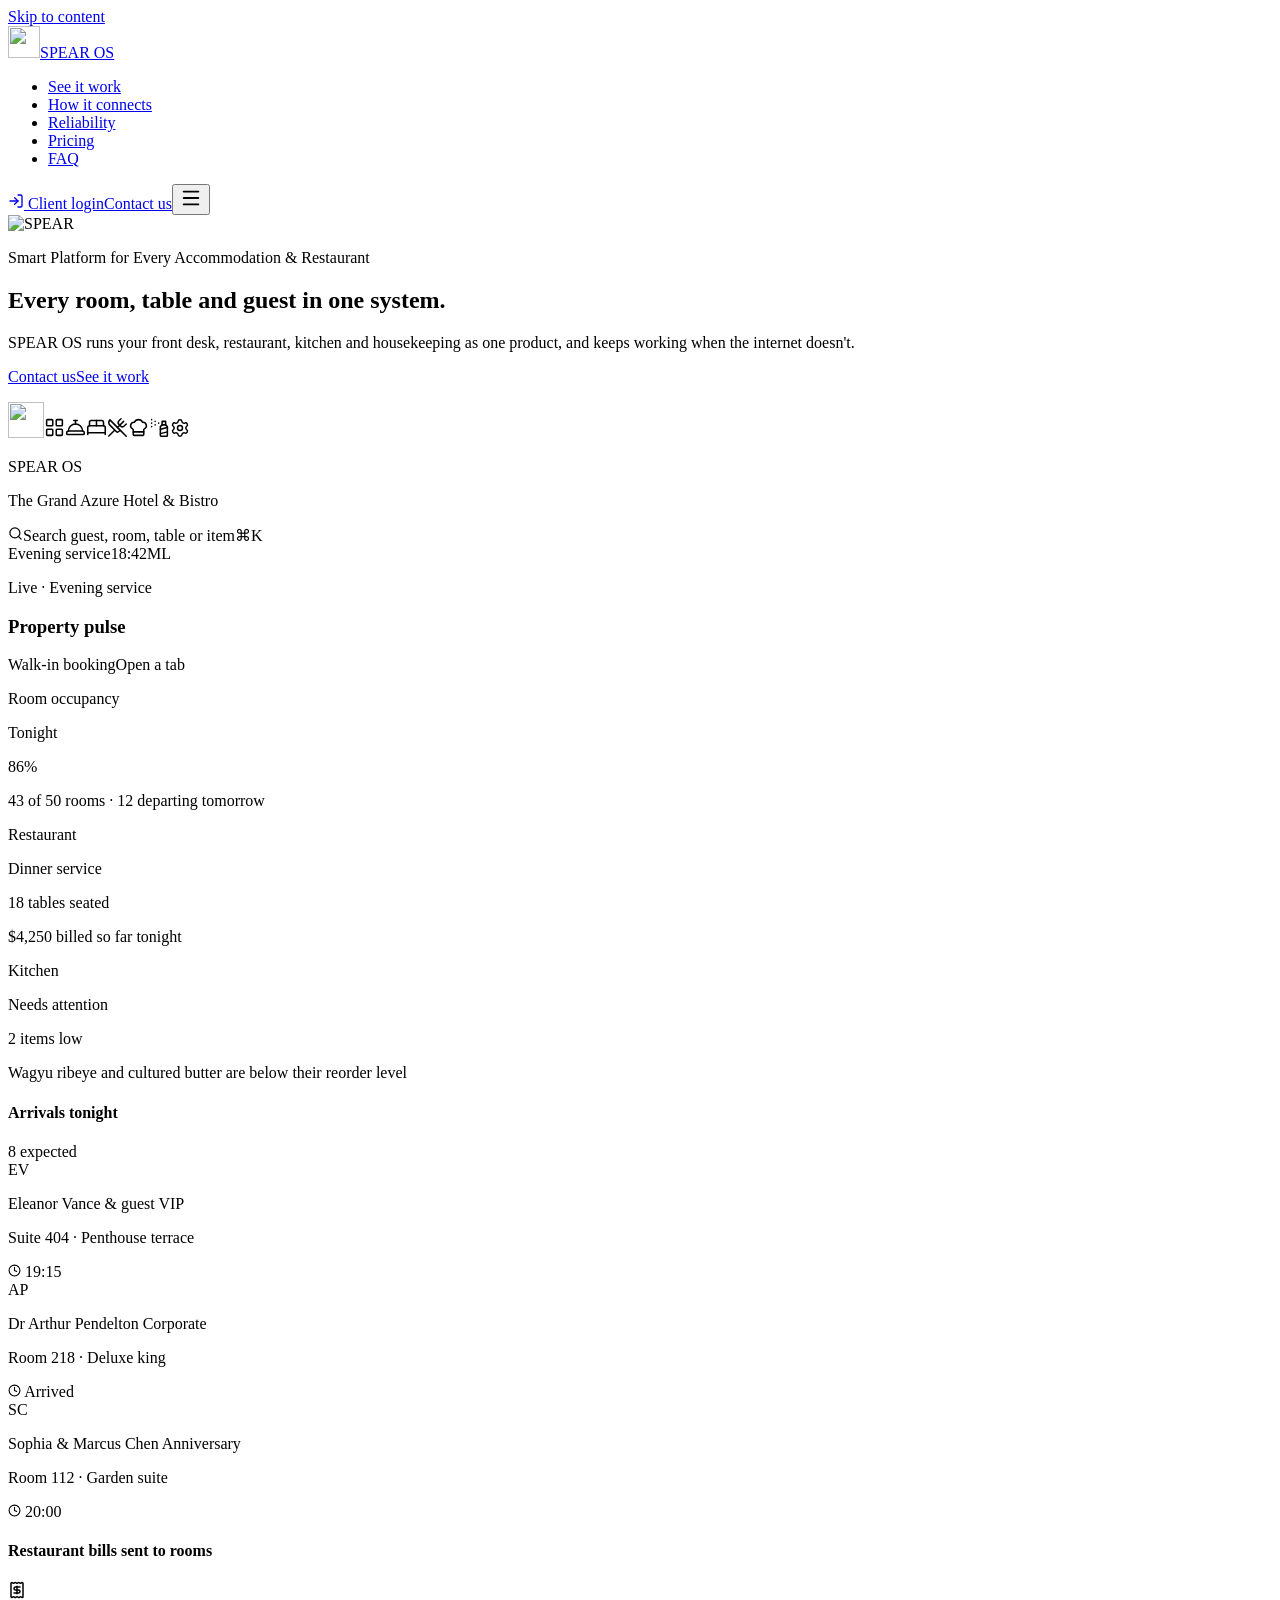
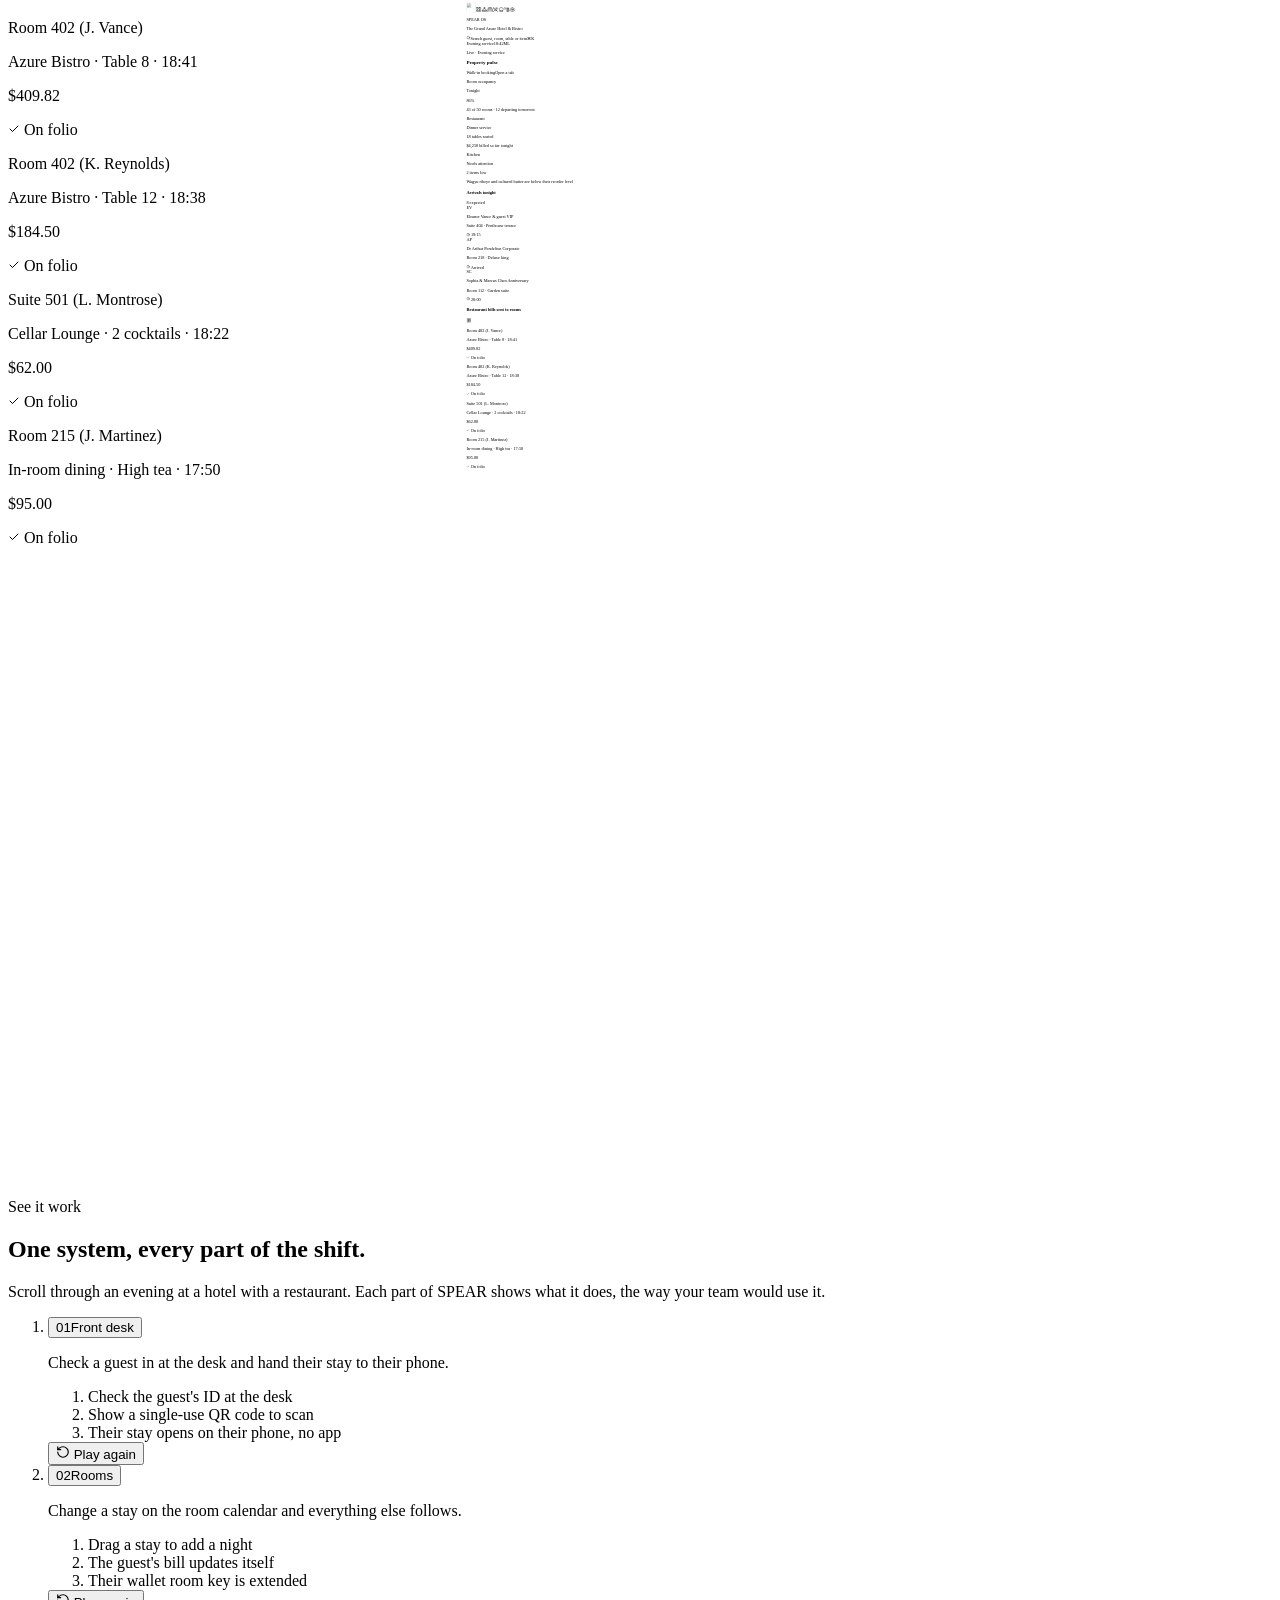
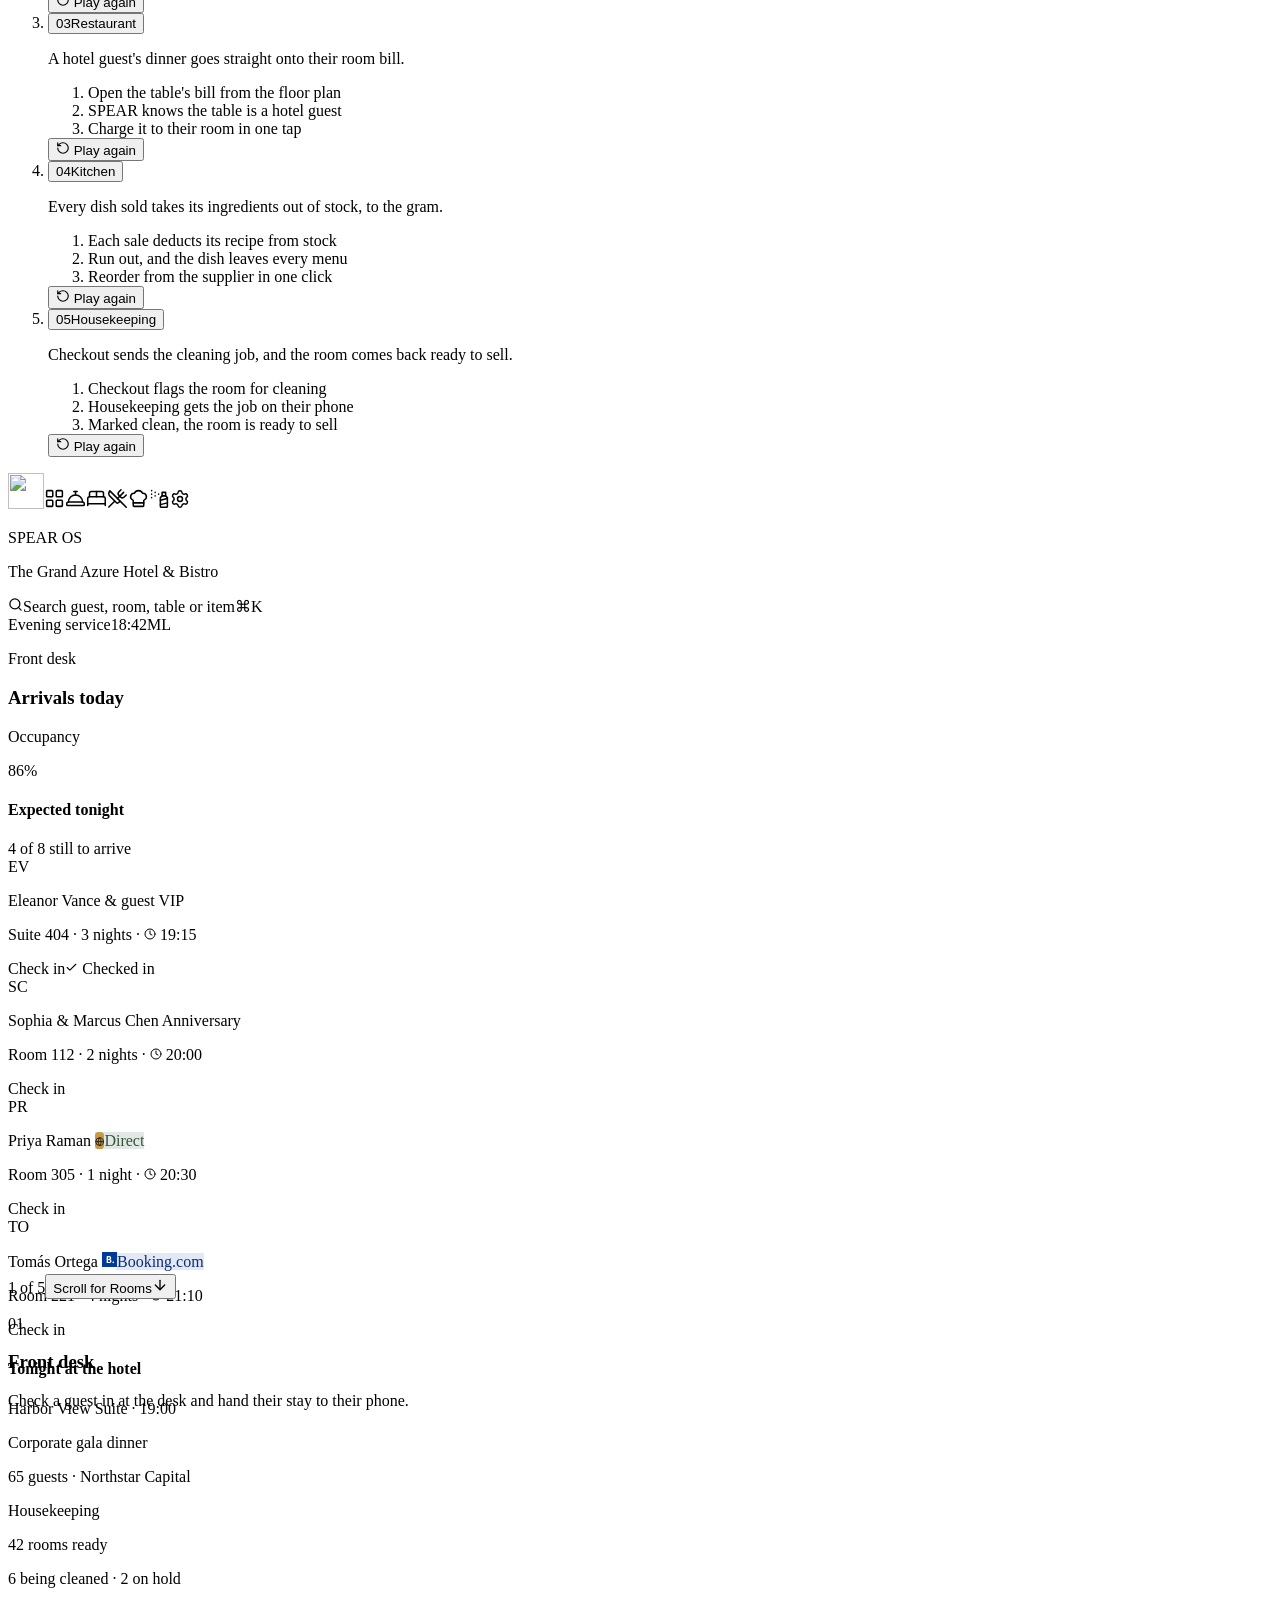
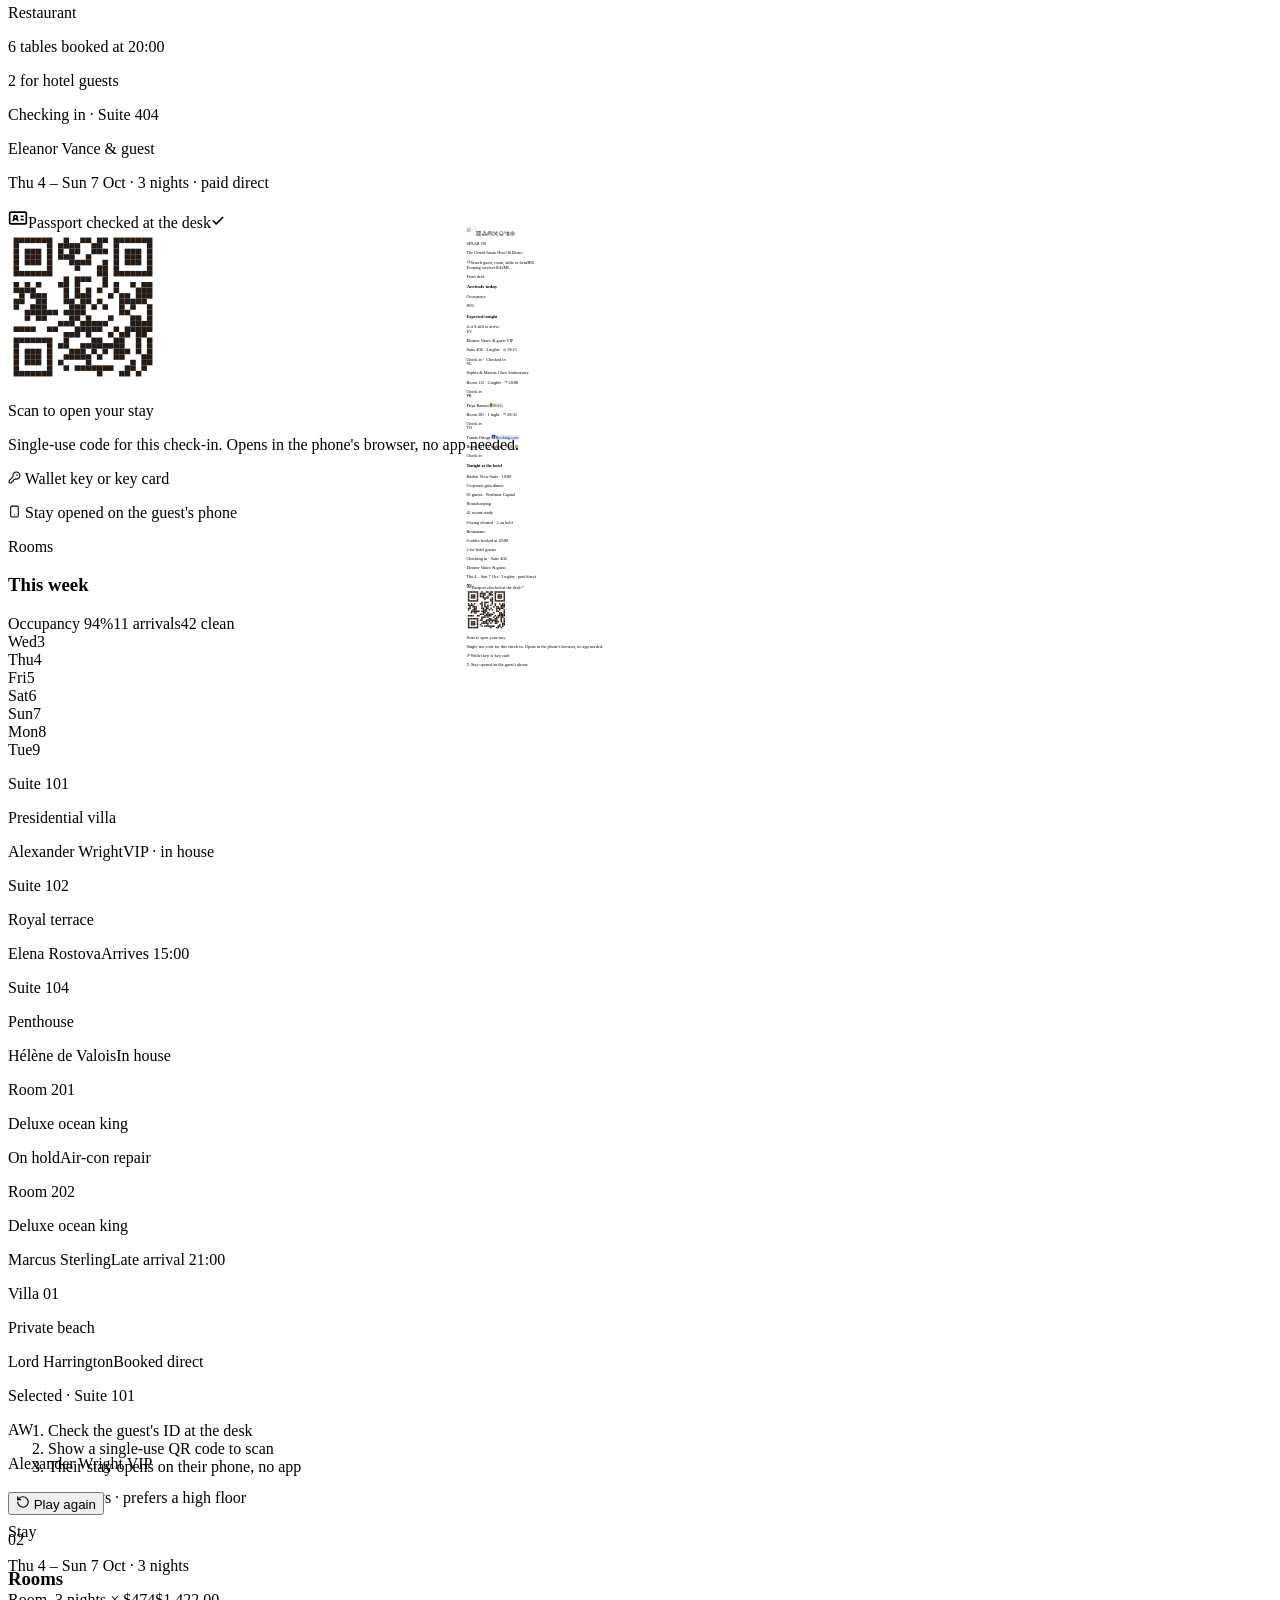
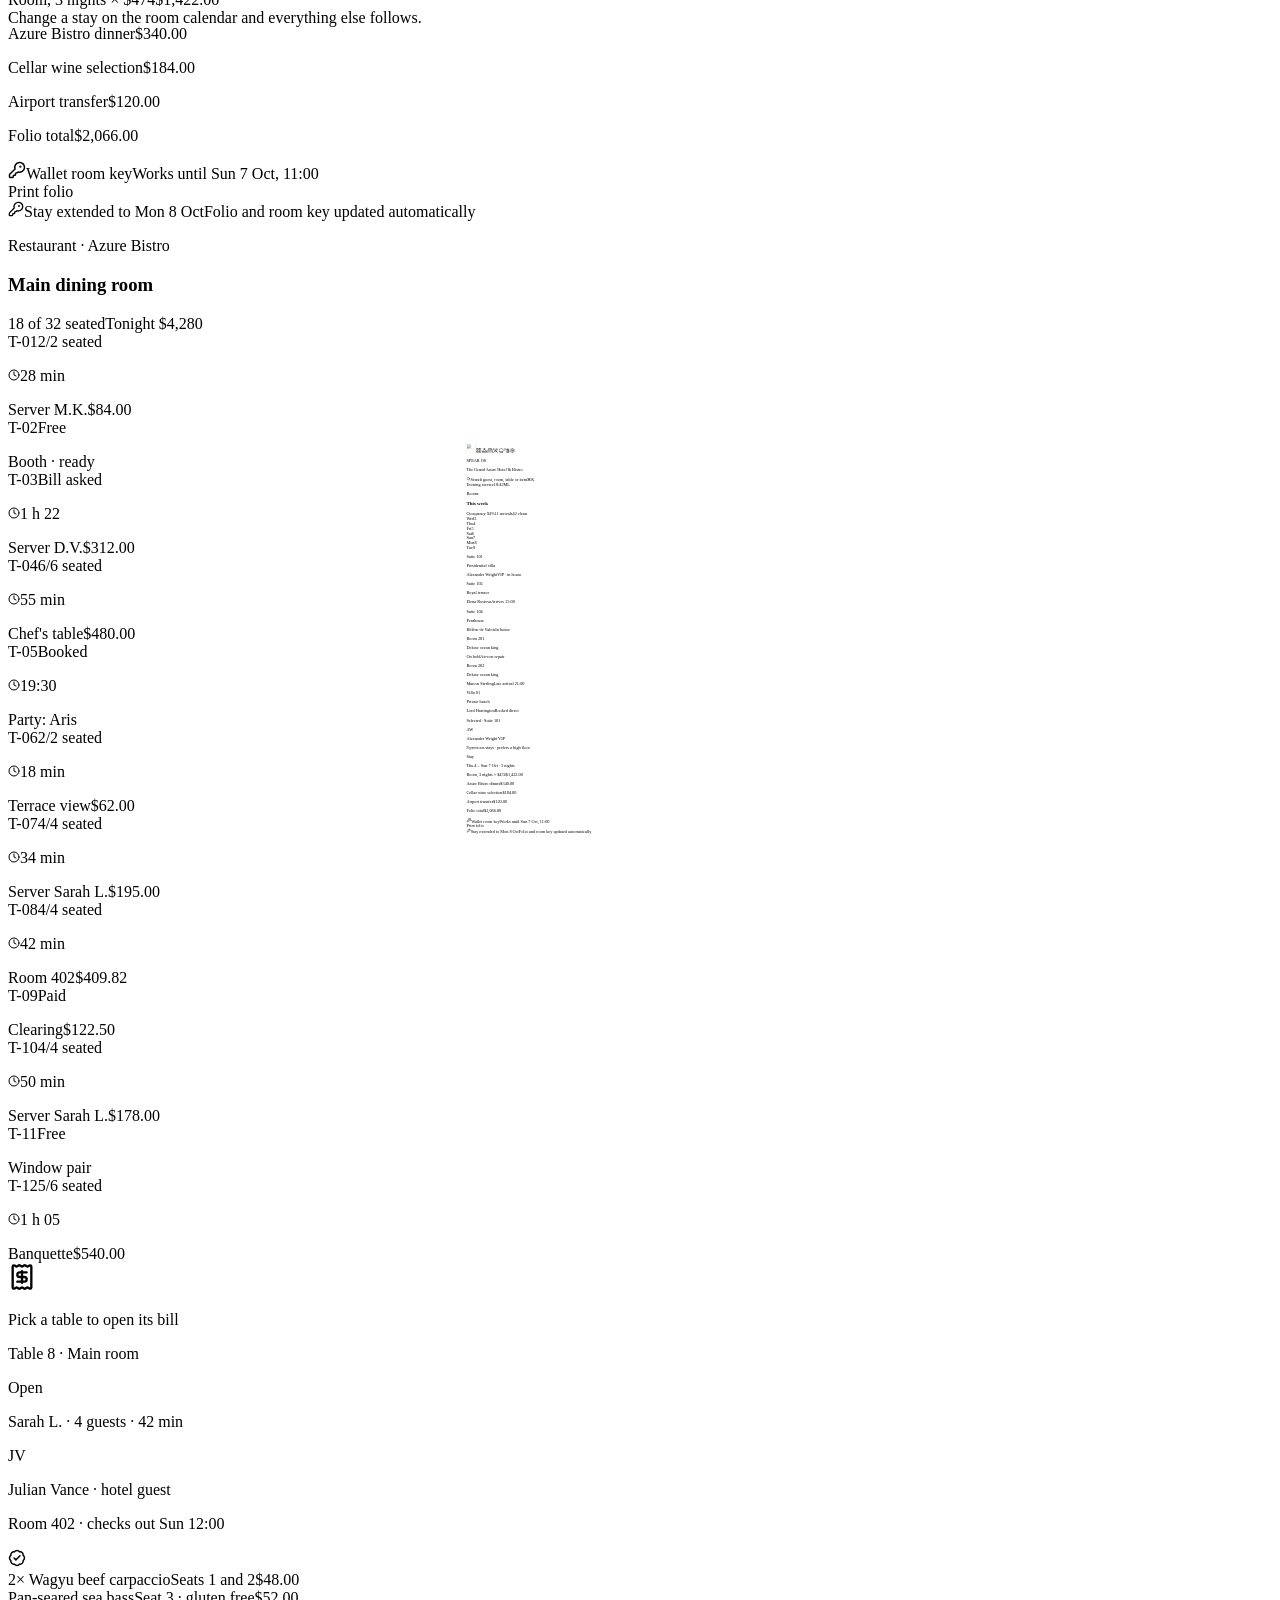
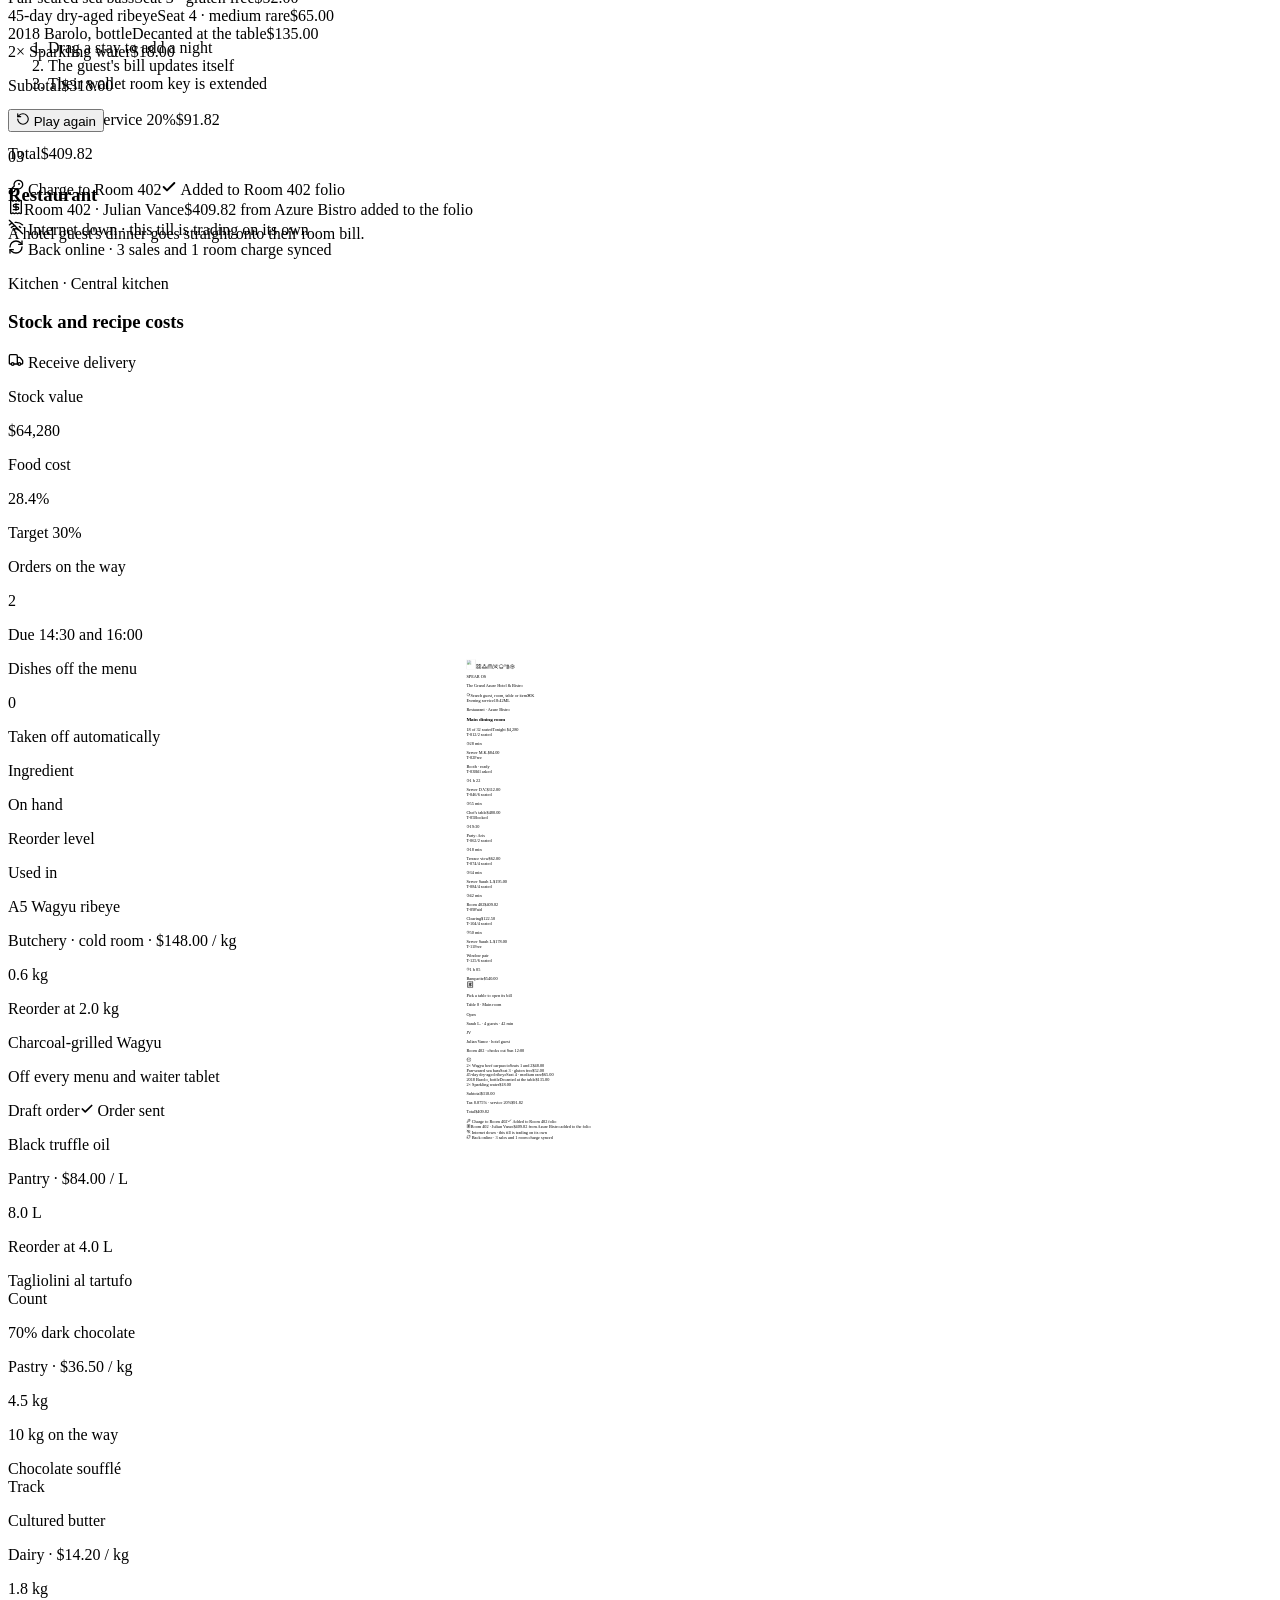
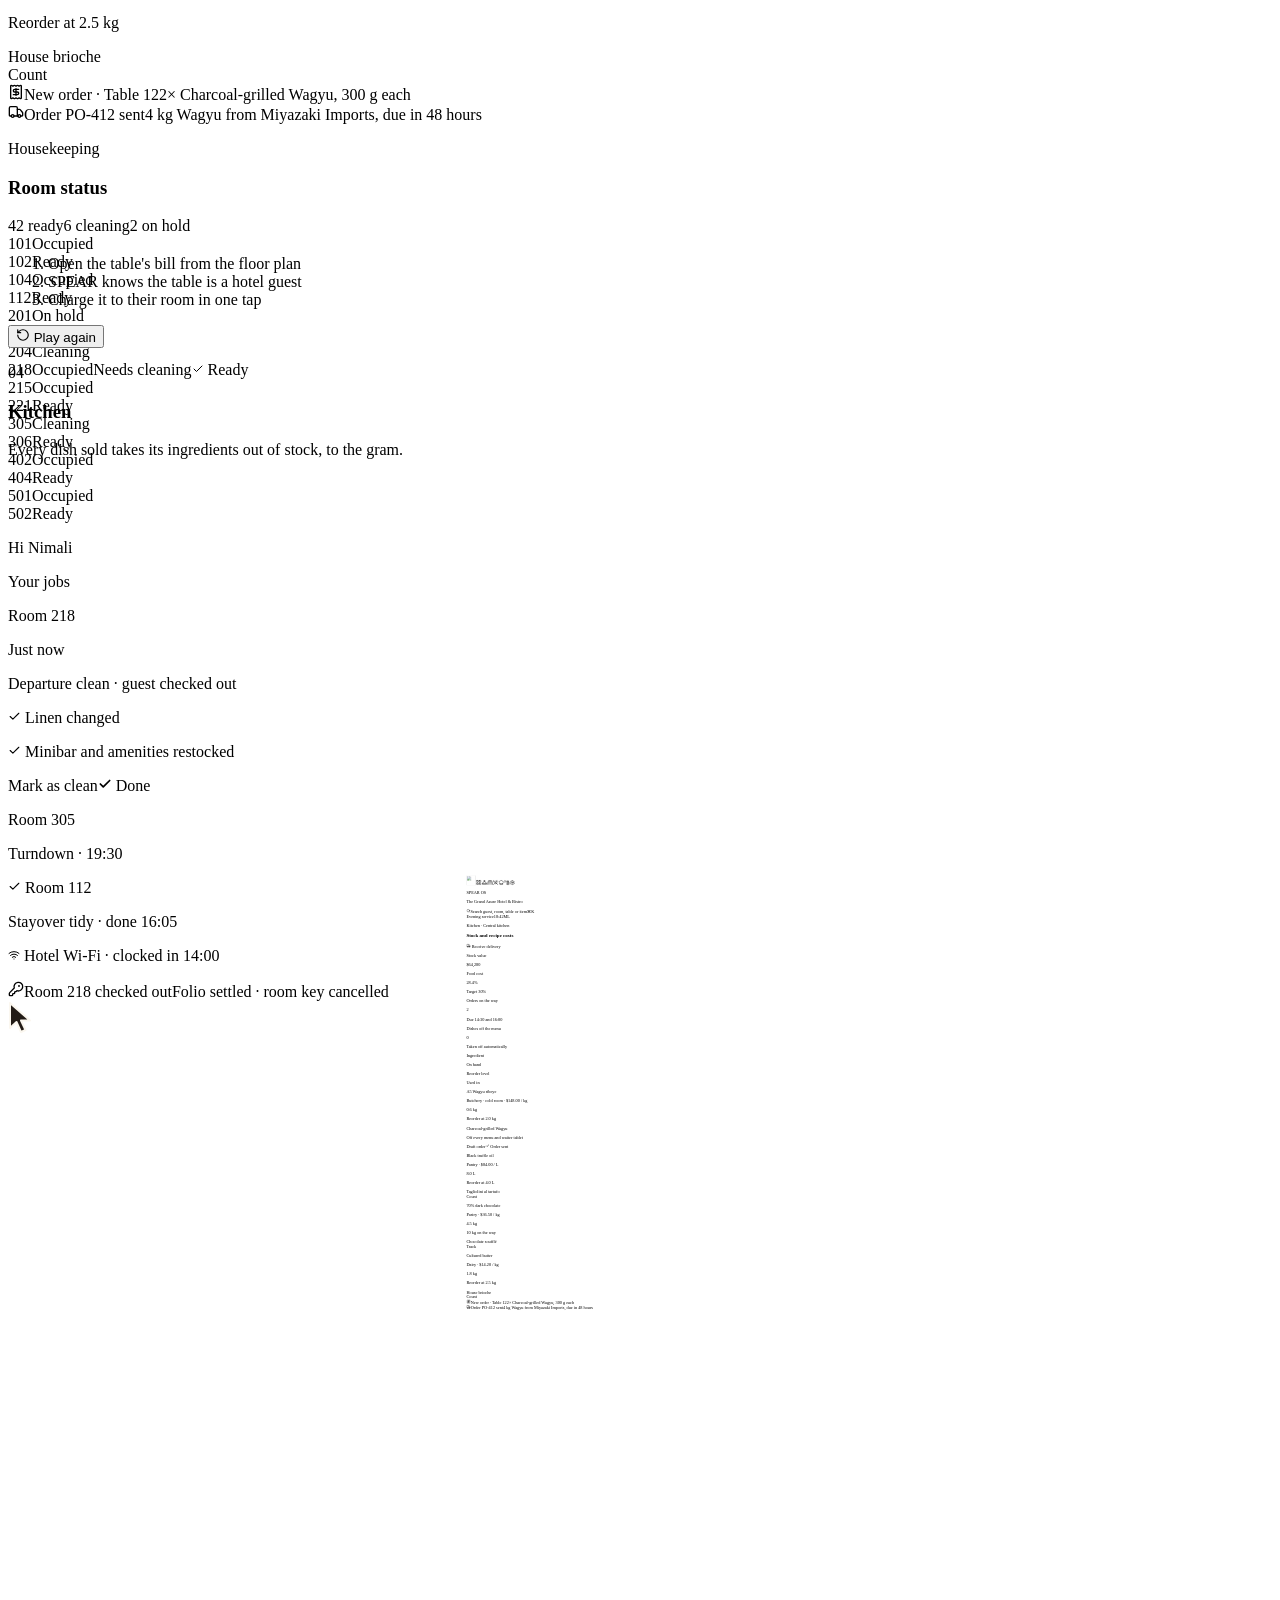
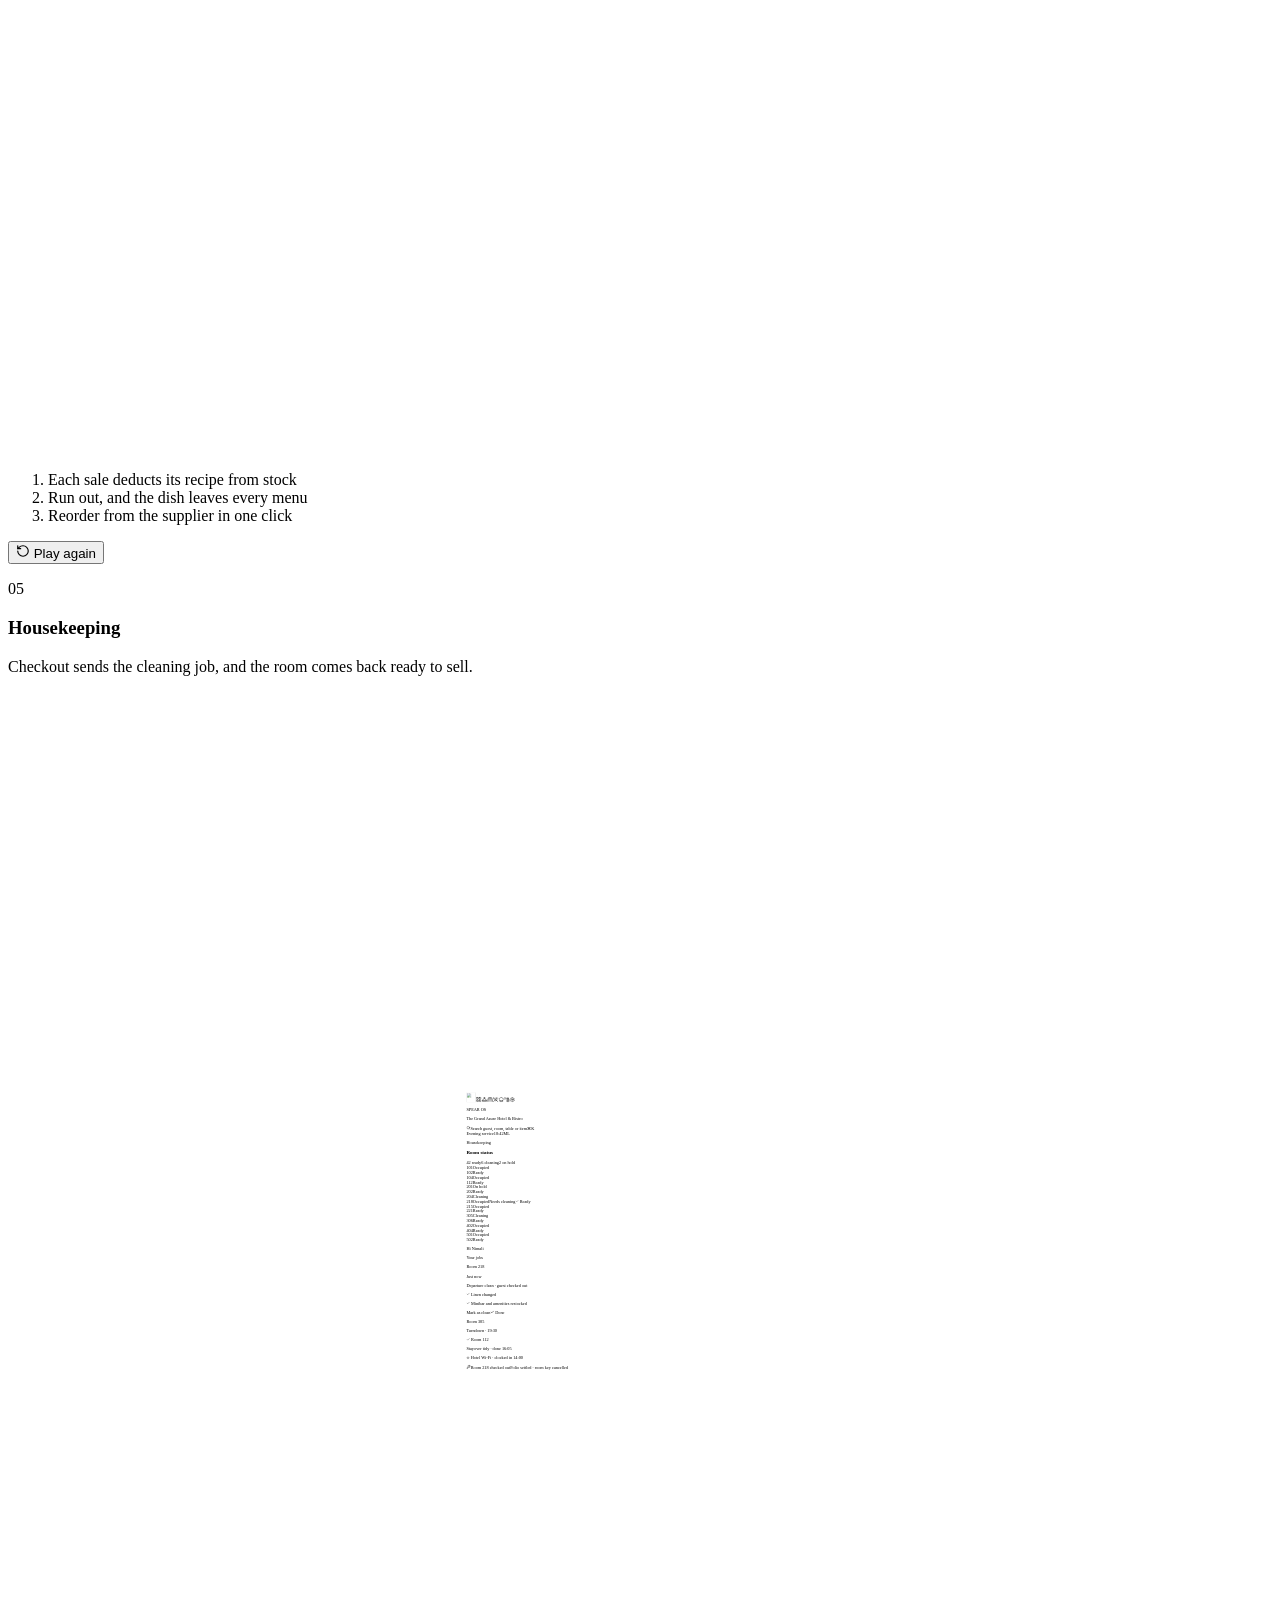
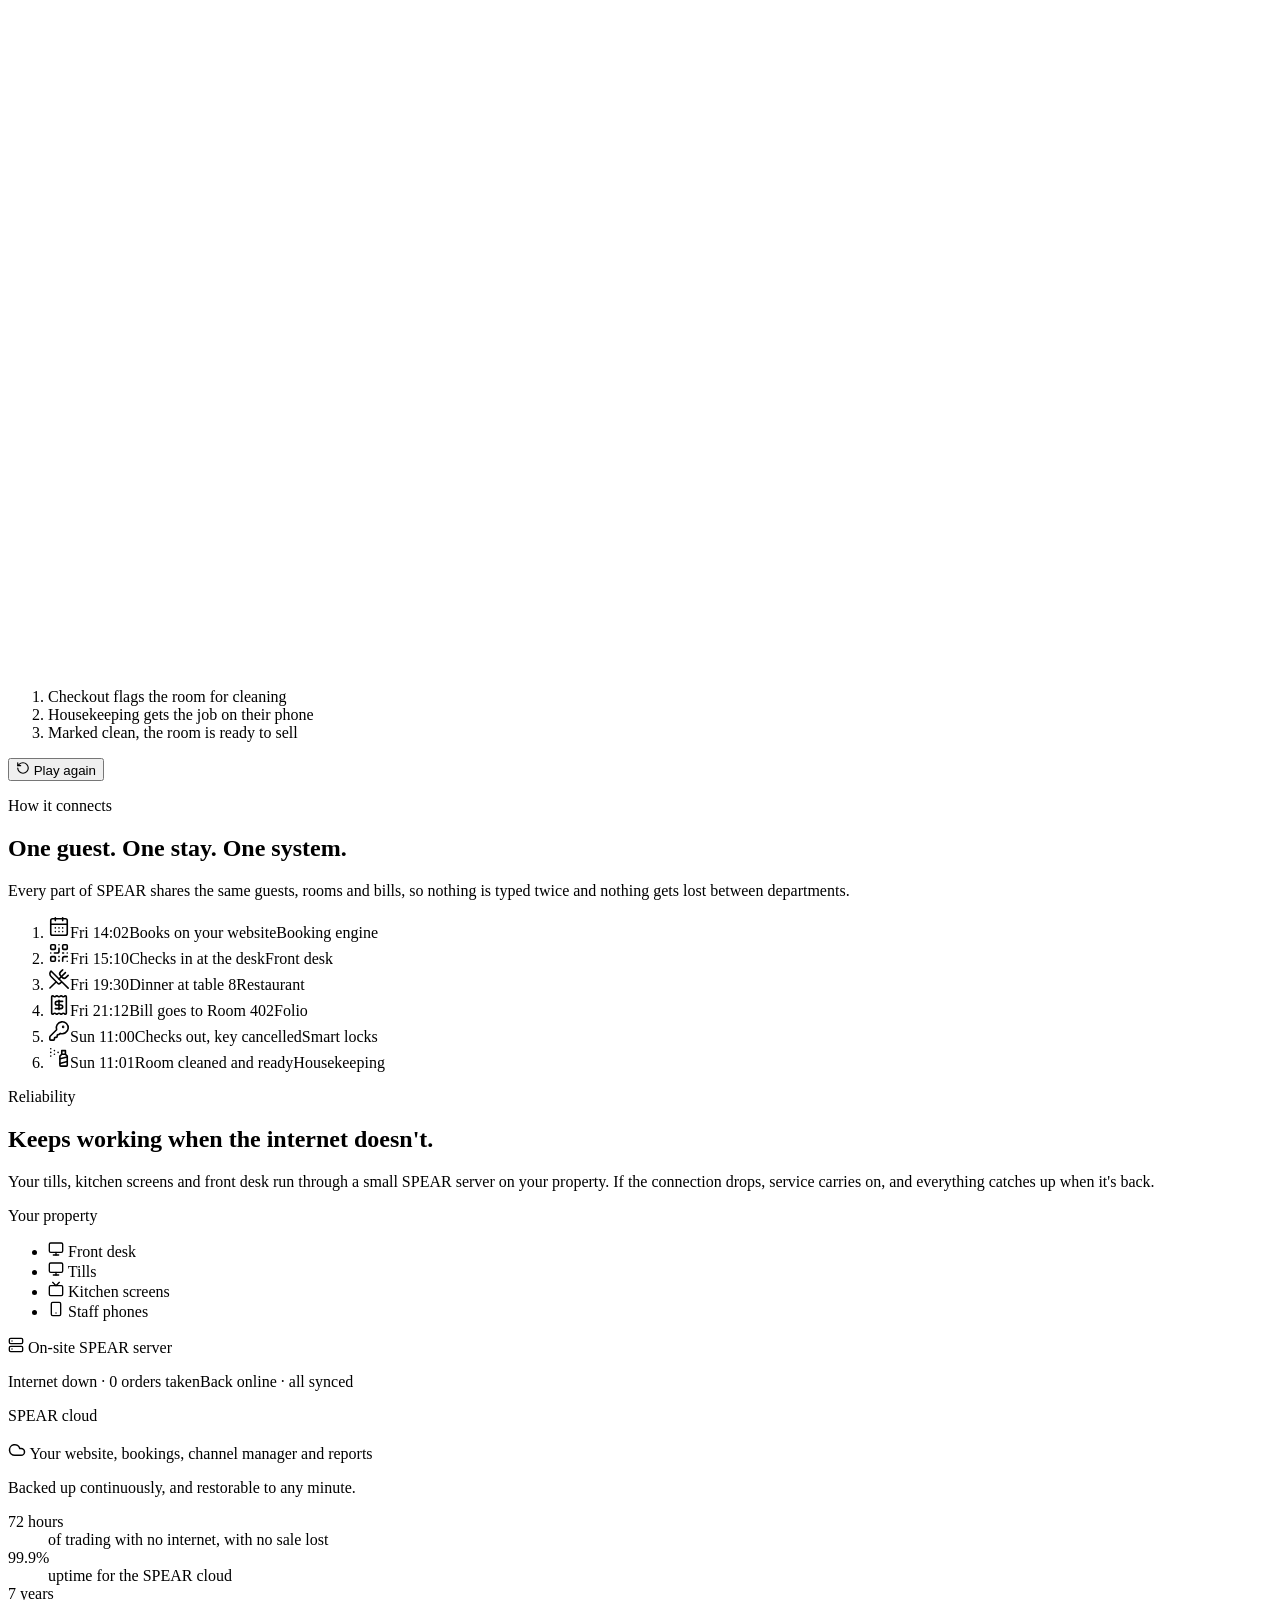
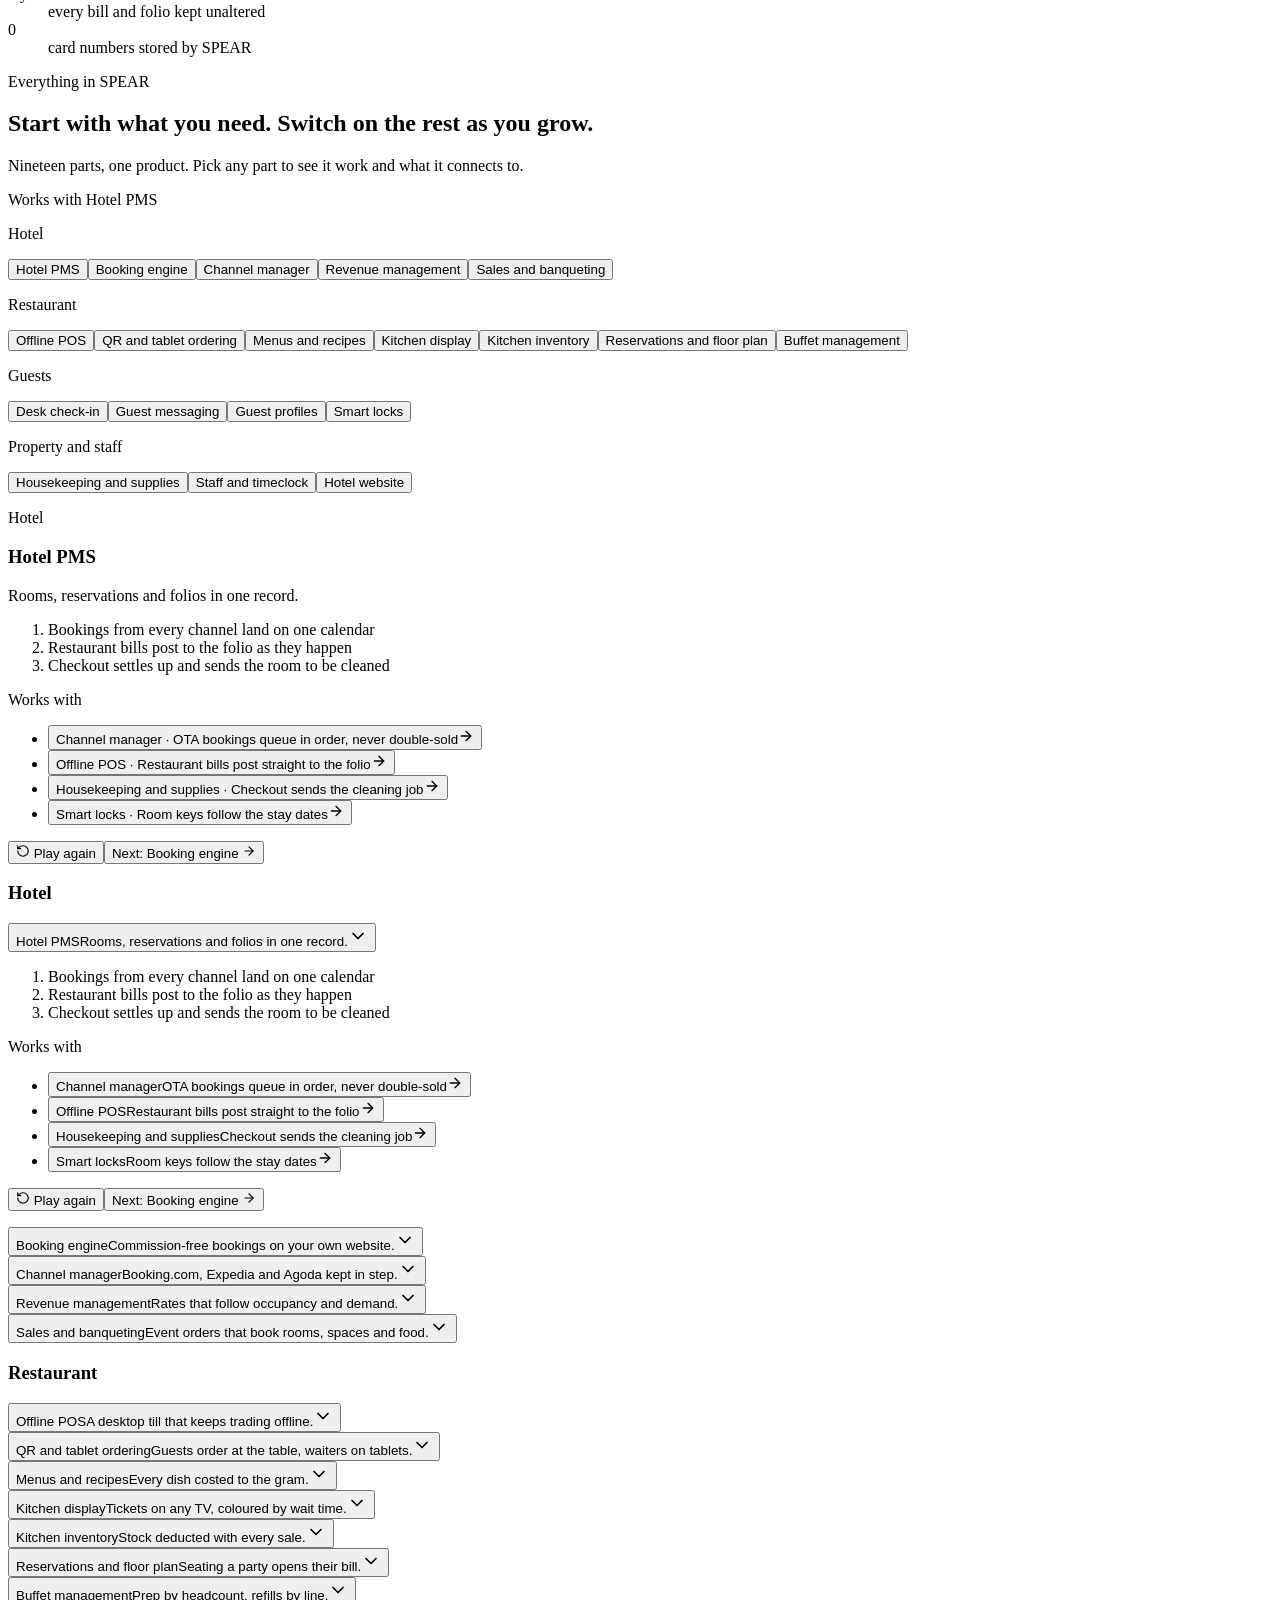
==== commit 6234c292: "Preview build" ====
--- a/index.html
+++ b/index.html
@@ -1 +1 @@
-<!DOCTYPE html><html lang="en" class="manrope_ea45758b-module__bSspnq__variable"><head><meta charSet="utf-8"/><meta name="viewport" content="width=device-width, initial-scale=1"/><link rel="preload" href="/SPEAR/_next/static/media/a343f882a40d2cc9-s.p.0p-wng2nn8o-p.woff2" as="font" crossorigin="" type="font/woff2"/><link rel="preload" as="image" href="/SPEAR/brand/emblem.webp"/><link rel="preload" as="image" href="/SPEAR/brand/wordmark.webp" fetchPriority="high"/><link rel="stylesheet" href="/SPEAR/_next/static/chunks/1vr_6kvo3cel1.css" data-precedence="next"/><link rel="preload" as="script" fetchPriority="low" href="/SPEAR/_next/static/chunks/310vm2bl3xxpt.js"/><script src="/SPEAR/_next/static/chunks/19mx3mg6lkumu.js" async=""></script><script src="/SPEAR/_next/static/chunks/1mh6a-0e61pyc.js" async=""></script><script src="/SPEAR/_next/static/chunks/2h120li265wjs.js" async=""></script><script src="/SPEAR/_next/static/chunks/turbopack-3n_iu2ohdlc--.js" async=""></script><script src="/SPEAR/_next/static/chunks/3fntmmi971322.js" async=""></script><script src="/SPEAR/_next/static/chunks/0drh2lewy72l-.js" async=""></script><script src="/SPEAR/_next/static/chunks/2c39q6qqwe26t.js" async=""></script><title>SPEAR OS | Hotel and restaurant software in one system</title><meta name="description" content="SPEAR OS, the Smart Platform for Every Accommodation &amp; Restaurant, runs the front desk, restaurant, kitchen and housekeeping as one product, and keeps working when the internet doesn&#x27;t."/><meta name="application-name" content="SPEAR OS"/><meta name="publisher" content="The Code Consortium"/><meta name="robots" content="noindex, nofollow"/><link rel="canonical" href="https://spear-os.com/"/><meta property="og:title" content="SPEAR OS | Hotel and restaurant software in one system"/><meta property="og:description" content="SPEAR OS, the Smart Platform for Every Accommodation &amp; Restaurant, runs the front desk, restaurant, kitchen and housekeeping as one product, and keeps working when the internet doesn&#x27;t."/><meta property="og:url" content="https://spear-os.com/"/><meta property="og:site_name" content="SPEAR OS"/><meta property="og:locale" content="en_US"/><meta property="og:image" content="https://spear-os.com/og-image.jpg"/><meta property="og:image:width" content="1200"/><meta property="og:image:height" content="630"/><meta property="og:image:alt" content="SPEAR OS"/><meta property="og:type" content="website"/><meta name="twitter:card" content="summary_large_image"/><meta name="twitter:title" content="SPEAR OS | Hotel and restaurant software in one system"/><meta name="twitter:description" content="SPEAR OS, the Smart Platform for Every Accommodation &amp; Restaurant, runs the front desk, restaurant, kitchen and housekeeping as one product, and keeps working when the internet doesn&#x27;t."/><meta name="twitter:image" content="https://spear-os.com/og-image.jpg"/><link rel="icon" href="/SPEAR/icon.png?icon.2h17nwpquthuj.png" sizes="64x64" type="image/png"/><meta name="next-size-adjust" content=""/><script>document.documentElement.classList.add('js')</script><script type="application/ld+json">{"@context":"https://schema.org","@type":"Organization","name":"The Code Consortium","url":"https://thecodeconsortium.com","brand":{"@type":"Brand","name":"SPEAR OS","url":"https://spear-os.com"}}</script><script src="/SPEAR/_next/static/chunks/0cz1d0mv5g_q7.js" noModule=""></script></head><body class="font-sans antialiased"><div hidden=""><!--$--><!--/$--></div><script type="application/ld+json">[{"@context":"https://schema.org","@type":"SoftwareApplication","name":"SPEAR OS","url":"https://spear-os.com","applicationCategory":"BusinessApplication","operatingSystem":"Web, Windows, macOS, Linux","description":"Hotel and restaurant software in one system: PMS, booking engine, POS, kitchen, housekeeping and guest check-in.","publisher":{"@type":"Organization","name":"The Code Consortium","url":"https://thecodeconsortium.com"}},{"@context":"https://schema.org","@type":"FAQPage","mainEntity":[{"@type":"Question","name":"Can we use SPEAR for just the restaurant, or just the hotel?","acceptedAnswer":{"@type":"Answer","text":"Yes. Every part of SPEAR works on its own. Start with the Restaurant or Hotel package and switch on more when you need it."}},{"@type":"Question","name":"What happens when the internet goes down?","acceptedAnswer":{"@type":"Answer","text":"Your tills, kitchen screens and front desk keep working through the SPEAR server on your property, for up to 72 hours with no sale lost. When the connection comes back, everything syncs, and anything that clashes is shown on screen for you to settle."}},{"@type":"Question","name":"Does it work with Booking.com, Expedia and Agoda?","acceptedAnswer":{"@type":"Answer","text":"Yes. The channel manager keeps your rates and availability in step across them, and SPEAR queues every booking in order, so a room is never sold twice."}},{"@type":"Question","name":"How do guests check in?","acceptedAnswer":{"@type":"Answer","text":"At the desk. Your team checks their ID, then shows a single-use QR code. Scanning it opens the guest's stay in their phone's browser, with no app to install. Wallet keys and phone payments are optional, and guests without a smartphone get a key card."}},{"@type":"Question","name":"What hardware do we need?","acceptedAnswer":{"@type":"Answer","text":"The POS runs on Windows, macOS or Linux and prints to ordinary receipt printers. Kitchen screens run on plain TVs through a low-cost adapter. Waiters and housekeepers use phones or tablets."}},{"@type":"Question","name":"Do you store card details?","acceptedAnswer":{"@type":"Answer","text":"No. Card payments go straight to the payment provider, and SPEAR never stores a card number."}},{"@type":"Question","name":"How do we move over from our current system?","acceptedAnswer":{"@type":"Answer","text":"Our onboarding team imports your guest profiles, future reservations and menus, and trains your staff before you go live."}}]}]</script><a href="#main" class="sr-only focus:not-sr-only focus:fixed focus:left-4 focus:top-4 focus:z-[60] focus:rounded-lg focus:bg-espresso focus:px-4 focus:py-3 focus:text-linen">Skip to content</a><span id="top"></span><header class="fixed inset-x-0 top-0 z-50 transition-[background-color,border-color,backdrop-filter] duration-300 border-b border-transparent"><nav aria-label="Main" class="mx-auto flex h-16 max-w-[1440px] items-center justify-between px-4 md:px-8"><a href="#top" class="flex min-h-11 items-center gap-2.5" aria-label="SPEAR OS, back to the top"><img src="/SPEAR/brand/emblem.webp" alt="" width="32" height="32" class="h-8 w-8"/><span class="text-[15px] font-bold tracking-[0.08em]">SPEAR OS</span></a><ul class="hidden items-center gap-1 lg:flex"><li><a href="#product" class="inline-flex min-h-11 items-center rounded-lg px-3.5 text-[14px] font-medium text-taupe transition-colors hover:text-espresso">See it work</a></li><li><a href="#connected" class="inline-flex min-h-11 items-center rounded-lg px-3.5 text-[14px] font-medium text-taupe transition-colors hover:text-espresso">How it connects</a></li><li><a href="#reliability" class="inline-flex min-h-11 items-center rounded-lg px-3.5 text-[14px] font-medium text-taupe transition-colors hover:text-espresso">Reliability</a></li><li><a href="#pricing" class="inline-flex min-h-11 items-center rounded-lg px-3.5 text-[14px] font-medium text-taupe transition-colors hover:text-espresso">Pricing</a></li><li><a href="#faq" class="inline-flex min-h-11 items-center rounded-lg px-3.5 text-[14px] font-medium text-taupe transition-colors hover:text-espresso">FAQ</a></li></ul><div class="flex items-center gap-2"><a class="hidden min-h-11 items-center gap-2 rounded-lg border border-brass/50 px-4 text-[14px] font-semibold text-espresso transition-colors hover:border-brass hover:bg-brass/10 sm:inline-flex" href="/SPEAR/login/"><svg xmlns="http://www.w3.org/2000/svg" width="16" height="16" viewBox="0 0 24 24" fill="none" stroke="currentColor" stroke-width="2" stroke-linecap="round" stroke-linejoin="round" class="lucide lucide-log-in" aria-hidden="true"><path d="m10 17 5-5-5-5"></path><path d="M15 12H3"></path><path d="M15 3h4a2 2 0 0 1 2 2v14a2 2 0 0 1-2 2h-4"></path></svg> Client login</a><a href="#contact" class="inline-flex min-h-11 items-center rounded-lg bg-espresso px-5 text-[14px] font-semibold text-linen transition-colors hover:bg-brass-deep">Contact us</a><button type="button" aria-expanded="false" aria-controls="mobile-menu" aria-label="Open menu" class="flex h-11 w-11 items-center justify-center rounded-lg text-espresso lg:hidden"><svg xmlns="http://www.w3.org/2000/svg" width="22" height="22" viewBox="0 0 24 24" fill="none" stroke="currentColor" stroke-width="2" stroke-linecap="round" stroke-linejoin="round" class="lucide lucide-menu" aria-hidden="true"><path d="M4 5h16"></path><path d="M4 12h16"></path><path d="M4 19h16"></path></svg></button></div></nav></header><main id="main"><section aria-labelledby="hero-title" class="relative overflow-hidden pb-8 pt-28 md:pt-36"><div aria-hidden="true" class="pointer-events-none absolute inset-x-0 top-0 h-[70vh] bg-[radial-gradient(60%_60%_at_50%_0%,rgba(199,154,69,0.16),transparent_70%)]"></div><div class="relative mx-auto max-w-5xl px-5 text-center md:px-8"><img data-intro="" src="/SPEAR/brand/wordmark.webp" alt="SPEAR" width="1280" height="143" class="mx-auto h-auto w-[min(82vw,560px)]" fetchPriority="high"/><p data-intro="" class="mt-6"><span class="font-semibold uppercase text-taupe text-[12px] tracking-[0.14em] md:text-[13px]"><span><span class="font-bold text-brass-deep">S</span>mart</span><span> <span class="font-bold text-brass-deep">P</span>latform</span><span> <!-- -->for</span><span> <span class="font-bold text-brass-deep">E</span>very</span><span> <span class="font-bold text-brass-deep">A</span>ccommodation</span><span> <!-- -->&amp;</span><span> <span class="font-bold text-brass-deep">R</span>estaurant</span></span></p><h1 id="hero-title" data-intro="" class="mx-auto mt-4 max-w-4xl text-[clamp(2.4rem,6vw,4.6rem)] font-semibold leading-[1.04] tracking-[-0.03em]">Every room, table and guest in one system.</h1><p data-intro="" class="mx-auto mt-6 max-w-2xl text-[17px] leading-relaxed text-taupe md:text-[20px]">SPEAR OS runs your front desk, restaurant, kitchen and housekeeping as one product, and keeps working when the internet doesn&#x27;t.</p><p data-intro="" class="mt-9 flex flex-col justify-center gap-3 sm:flex-row"><a href="#contact" class="inline-flex min-h-12 items-center justify-center gap-2 rounded-lg bg-espresso px-6 text-[15px] font-semibold text-linen transition-[background-color,transform] duration-200 hover:bg-brass-deep active:scale-[0.98]">Contact us</a><a href="#product" class="inline-flex min-h-12 items-center justify-center gap-2 rounded-lg border border-brass px-6 text-[15px] font-semibold text-espresso transition-[background-color,transform] duration-200 hover:bg-brass/10 active:scale-[0.98]">See it work</a></p></div><div data-intro="" class="relative mx-auto mt-16 max-w-6xl px-4 [perspective:1800px] md:mt-20 md:px-8"><div data-hero-window="" class="origin-top overflow-hidden rounded-2xl border border-line bg-cream shadow-[0_40px_80px_-24px_rgba(34,27,22,0.35)]"><div data-stage="" role="img" aria-label="The SPEAR overview screen: occupancy, restaurant tables, kitchen alerts, tonight&#x27;s arrivals and restaurant bills sent to rooms." class="relative overflow-hidden  hidden md:block" style="aspect-ratio:1200 / 760"><div data-canvas="" aria-hidden="true" class="absolute left-0 top-0 origin-top-left " style="width:1200px;height:760px"><div class="absolute inset-0 overflow-hidden bg-linen text-[14px] leading-[1.45] text-espresso"><aside class="absolute bottom-0 left-0 top-0 w-16 border-r border-line bg-parchment"><img src="/SPEAR/brand/emblem.webp" alt="" width="36" height="36" class="absolute left-[14px] top-[14px] h-9 w-9"/><span data-rail-indicator="" class="absolute left-2 h-12 w-12 rounded-lg border border-line bg-linen shadow-[0_2px_8px_rgba(34,27,22,0.06)]" style="top:76px;transform:translateY(0px)"></span><span data-rail="overview" class="rail-item absolute left-2 flex h-12 w-12 items-center justify-center is-active" style="top:76px"><svg xmlns="http://www.w3.org/2000/svg" width="21" height="21" viewBox="0 0 24 24" fill="none" stroke="currentColor" stroke-width="1.75" stroke-linecap="round" stroke-linejoin="round" class="lucide lucide-layout-grid" aria-hidden="true"><rect width="7" height="7" x="3" y="3" rx="1"></rect><rect width="7" height="7" x="14" y="3" rx="1"></rect><rect width="7" height="7" x="14" y="14" rx="1"></rect><rect width="7" height="7" x="3" y="14" rx="1"></rect></svg></span><span data-rail="desk" class="rail-item absolute left-2 flex h-12 w-12 items-center justify-center " style="top:128px"><svg xmlns="http://www.w3.org/2000/svg" width="21" height="21" viewBox="0 0 24 24" fill="none" stroke="currentColor" stroke-width="1.75" stroke-linecap="round" stroke-linejoin="round" class="lucide lucide-concierge-bell" aria-hidden="true"><path d="M3 20a1 1 0 0 1-1-1v-1a2 2 0 0 1 2-2h16a2 2 0 0 1 2 2v1a1 1 0 0 1-1 1Z"></path><path d="M20 16a8 8 0 1 0-16 0"></path><path d="M12 4v4"></path><path d="M10 4h4"></path></svg></span><span data-rail="rooms" class="rail-item absolute left-2 flex h-12 w-12 items-center justify-center " style="top:180px"><svg xmlns="http://www.w3.org/2000/svg" width="21" height="21" viewBox="0 0 24 24" fill="none" stroke="currentColor" stroke-width="1.75" stroke-linecap="round" stroke-linejoin="round" class="lucide lucide-bed-double" aria-hidden="true"><path d="M2 20v-8a2 2 0 0 1 2-2h16a2 2 0 0 1 2 2v8"></path><path d="M4 10V6a2 2 0 0 1 2-2h12a2 2 0 0 1 2 2v4"></path><path d="M12 4v6"></path><path d="M2 18h20"></path></svg></span><span data-rail="restaurant" class="rail-item absolute left-2 flex h-12 w-12 items-center justify-center " style="top:232px"><svg xmlns="http://www.w3.org/2000/svg" width="21" height="21" viewBox="0 0 24 24" fill="none" stroke="currentColor" stroke-width="1.75" stroke-linecap="round" stroke-linejoin="round" class="lucide lucide-utensils-crossed" aria-hidden="true"><path d="m16 2-2.3 2.3a3 3 0 0 0 0 4.2l1.8 1.8a3 3 0 0 0 4.2 0L22 8"></path><path d="M15 15 3.3 3.3a4.2 4.2 0 0 0 0 6l7.3 7.3c.7.7 2 .7 2.8 0L15 15Zm0 0 7 7"></path><path d="m2.1 21.8 6.4-6.3"></path><path d="m19 5-7 7"></path></svg></span><span data-rail="kitchen" class="rail-item absolute left-2 flex h-12 w-12 items-center justify-center " style="top:284px"><svg xmlns="http://www.w3.org/2000/svg" width="21" height="21" viewBox="0 0 24 24" fill="none" stroke="currentColor" stroke-width="1.75" stroke-linecap="round" stroke-linejoin="round" class="lucide lucide-chef-hat" aria-hidden="true"><path d="M17 21a1 1 0 0 0 1-1v-5.35c0-.457.316-.844.727-1.041a4 4 0 0 0-2.134-7.589 5 5 0 0 0-9.186 0 4 4 0 0 0-2.134 7.588c.411.198.727.585.727 1.041V20a1 1 0 0 0 1 1Z"></path><path d="M6 17h12"></path></svg></span><span data-rail="housekeeping" class="rail-item absolute left-2 flex h-12 w-12 items-center justify-center " style="top:336px"><svg xmlns="http://www.w3.org/2000/svg" width="21" height="21" viewBox="0 0 24 24" fill="none" stroke="currentColor" stroke-width="1.75" stroke-linecap="round" stroke-linejoin="round" class="lucide lucide-spray-can" aria-hidden="true"><path d="M3 3h.01"></path><path d="M7 5h.01"></path><path d="M11 7h.01"></path><path d="M3 7h.01"></path><path d="M7 9h.01"></path><path d="M3 11h.01"></path><rect width="4" height="4" x="15" y="5"></rect><path d="m19 9 2 2v10c0 .6-.4 1-1 1h-6c-.6 0-1-.4-1-1V11l2-2"></path><path d="m13 14 8-2"></path><path d="m13 19 8-2"></path></svg></span><span class="rail-item absolute bottom-4 left-2 flex h-12 w-12 items-center justify-center"><svg xmlns="http://www.w3.org/2000/svg" width="20" height="20" viewBox="0 0 24 24" fill="none" stroke="currentColor" stroke-width="1.75" stroke-linecap="round" stroke-linejoin="round" class="lucide lucide-settings" aria-hidden="true"><path d="M9.671 4.136a2.34 2.34 0 0 1 4.659 0 2.34 2.34 0 0 0 3.319 1.915 2.34 2.34 0 0 1 2.33 4.033 2.34 2.34 0 0 0 0 3.831 2.34 2.34 0 0 1-2.33 4.033 2.34 2.34 0 0 0-3.319 1.915 2.34 2.34 0 0 1-4.659 0 2.34 2.34 0 0 0-3.32-1.915 2.34 2.34 0 0 1-2.33-4.033 2.34 2.34 0 0 0 0-3.831A2.34 2.34 0 0 1 6.35 6.051a2.34 2.34 0 0 0 3.319-1.915"></path><circle cx="12" cy="12" r="3"></circle></svg></span></aside><header class="absolute left-16 right-0 top-0 flex h-[60px] items-center justify-between border-b border-line bg-parchment/70 px-6"><div class="leading-tight"><p class="text-[12px] font-bold uppercase tracking-[0.08em]">SPEAR OS</p><p class="text-[12px] text-taupe">The Grand Azure Hotel &amp; Bistro</p></div><div class="flex h-9 w-[340px] items-center gap-2 rounded-full border border-line bg-linen px-4 text-[13px] text-taupe"><svg xmlns="http://www.w3.org/2000/svg" width="15" height="15" viewBox="0 0 24 24" fill="none" stroke="currentColor" stroke-width="2" stroke-linecap="round" stroke-linejoin="round" class="lucide lucide-search text-brass-deep" aria-hidden="true"><path d="m21 21-4.34-4.34"></path><circle cx="11" cy="11" r="8"></circle></svg><span class="flex-1">Search guest, room, table or item</span><span class="rounded border border-line px-1.5 text-[11px]">⌘K</span></div><div class="flex items-center gap-5 text-[13px]"><span class="flex items-center gap-2 rounded-full border border-line bg-linen px-3 py-1 font-semibold"><span class="h-2 w-2 rounded-full bg-brass"></span>Evening service</span><span class="tabular-nums text-taupe">18:42</span><span class="flex h-8 w-8 items-center justify-center rounded-full border border-brass/50 bg-brass/15 text-[12px] font-bold text-brass-deep">ML</span></div></header><div data-content="" class="absolute bottom-0 left-16 right-0 top-[60px]"><div class="flex h-full flex-col gap-5 p-7"><div class="flex items-end justify-between"><div><p class="text-[11px] font-semibold uppercase tracking-[0.07em] text-taupe flex items-center gap-2"><span class="h-1.5 w-1.5 rounded-full bg-brass"></span>Live · Evening service</p><h3 class="mt-1 text-[26px] font-semibold tracking-[-0.01em]">Property pulse</h3></div><div class="flex items-center gap-2"><span class="inline-flex h-10 items-center justify-center gap-2 whitespace-nowrap rounded-lg px-4 text-[13px] font-semibold border border-line bg-cream text-espresso ">Walk-in booking</span><span class="inline-flex h-10 items-center justify-center gap-2 whitespace-nowrap rounded-lg px-4 text-[13px] font-semibold bg-brass text-espresso ">Open a tab</span></div></div><div class="grid grid-cols-3 gap-5"><div data-d="ov-occ" class="rounded-lg border border-line bg-cream p-5"><div class="flex items-center justify-between"><p class="text-[11px] font-semibold uppercase tracking-[0.07em] text-taupe ">Room occupancy</p><span class="inline-flex items-center gap-1 whitespace-nowrap rounded px-2 py-0.5 text-[11px] font-semibold bg-brass/15 text-brass-deep ">Tonight</span></div><p class="mt-2 text-[38px] font-semibold leading-none tracking-[-0.02em]">86%</p><p class="mb-3 mt-2 text-[13px] text-taupe">43 of 50 rooms · 12 departing tomorrow</p><span class="block h-2 w-full overflow-hidden rounded-full bg-parchment"><span class="block h-full rounded-full bg-brass" style="width:86%"></span></span></div><div data-d="ov-rest" class="rounded-lg border border-line bg-cream p-5"><div class="flex items-center justify-between"><p class="text-[11px] font-semibold uppercase tracking-[0.07em] text-taupe ">Restaurant</p><span class="inline-flex items-center gap-1 whitespace-nowrap rounded px-2 py-0.5 text-[11px] font-semibold bg-sage/15 text-sage-deep ">Dinner service</span></div><p class="mt-2 text-[38px] font-semibold leading-none tracking-[-0.02em]">18 <span class="text-[16px] font-semibold tracking-normal">tables seated</span></p><p class="mb-3 mt-2 text-[13px] text-taupe">$4,250 billed so far tonight</p><span class="flex gap-1.5"><span class="h-2 flex-1 rounded-sm bg-brass"></span><span class="h-2 flex-1 rounded-sm bg-brass"></span><span class="h-2 flex-1 rounded-sm bg-brass"></span><span class="h-2 flex-1 rounded-sm bg-brass"></span><span class="h-2 flex-1 rounded-sm bg-brass/40"></span><span class="h-2 flex-1 rounded-sm bg-parchment"></span></span></div><div data-d="ov-kitchen" class="rounded-lg border border-line bg-cream p-5"><div class="flex items-center justify-between"><p class="text-[11px] font-semibold uppercase tracking-[0.07em] text-taupe ">Kitchen</p><span class="inline-flex items-center gap-1 whitespace-nowrap rounded px-2 py-0.5 text-[11px] font-semibold bg-alert/10 text-alert ">Needs attention</span></div><p class="mt-2 text-[38px] font-semibold leading-none tracking-[-0.02em]">2 <span class="text-[16px] font-semibold tracking-normal">items low</span></p><p class="mt-2 text-[13px] text-taupe">Wagyu ribeye and cultured butter are below their reorder level</p></div></div><div class="grid min-h-0 flex-1 grid-cols-[1.3fr_1fr] gap-5"><div data-d="ov-arrivals" class="rounded-lg border border-line bg-cream p-5"><div class="mb-2 flex items-center justify-between"><h4 class="text-[17px] font-semibold">Arrivals tonight</h4><span class="inline-flex items-center gap-1 whitespace-nowrap rounded px-2 py-0.5 text-[11px] font-semibold bg-parchment text-taupe ">8 expected</span></div><div class="flex items-center gap-3 border-t border-line-soft py-3"><span class="flex h-10 w-10 flex-none items-center justify-center rounded-full text-[13px] font-bold bg-brass/20 text-brass-deep">EV</span><div class="min-w-0 flex-1"><p class="flex items-center gap-2 font-semibold">Eleanor Vance &amp; guest<!-- --> <span class="inline-flex items-center gap-1 whitespace-nowrap rounded px-2 py-0.5 text-[11px] font-semibold bg-brass/15 text-brass-deep ">VIP</span></p><p class="text-[13px] text-taupe">Suite 404 · Penthouse terrace</p></div><span class="flex items-center gap-1 text-[12px] text-taupe"><svg xmlns="http://www.w3.org/2000/svg" width="13" height="13" viewBox="0 0 24 24" fill="none" stroke="currentColor" stroke-width="2" stroke-linecap="round" stroke-linejoin="round" class="lucide lucide-clock" aria-hidden="true"><circle cx="12" cy="12" r="10"></circle><path d="M12 6v6l4 2"></path></svg> <!-- -->19:15</span></div><div class="flex items-center gap-3 border-t border-line-soft py-3"><span class="flex h-10 w-10 flex-none items-center justify-center rounded-full text-[13px] font-bold bg-parchment text-taupe">AP</span><div class="min-w-0 flex-1"><p class="flex items-center gap-2 font-semibold">Dr Arthur Pendelton<!-- --> <span class="inline-flex items-center gap-1 whitespace-nowrap rounded px-2 py-0.5 text-[11px] font-semibold bg-parchment text-taupe ">Corporate</span></p><p class="text-[13px] text-taupe">Room 218 · Deluxe king</p></div><span class="flex items-center gap-1 text-[12px] text-taupe"><svg xmlns="http://www.w3.org/2000/svg" width="13" height="13" viewBox="0 0 24 24" fill="none" stroke="currentColor" stroke-width="2" stroke-linecap="round" stroke-linejoin="round" class="lucide lucide-clock" aria-hidden="true"><circle cx="12" cy="12" r="10"></circle><path d="M12 6v6l4 2"></path></svg> <!-- -->Arrived</span></div><div class="flex items-center gap-3 border-t border-line-soft py-3"><span class="flex h-10 w-10 flex-none items-center justify-center rounded-full text-[13px] font-bold bg-parchment text-taupe">SC</span><div class="min-w-0 flex-1"><p class="flex items-center gap-2 font-semibold">Sophia &amp; Marcus Chen<!-- --> <span class="inline-flex items-center gap-1 whitespace-nowrap rounded px-2 py-0.5 text-[11px] font-semibold bg-parchment text-taupe ">Anniversary</span></p><p class="text-[13px] text-taupe">Room 112 · Garden suite</p></div><span class="flex items-center gap-1 text-[12px] text-taupe"><svg xmlns="http://www.w3.org/2000/svg" width="13" height="13" viewBox="0 0 24 24" fill="none" stroke="currentColor" stroke-width="2" stroke-linecap="round" stroke-linejoin="round" class="lucide lucide-clock" aria-hidden="true"><circle cx="12" cy="12" r="10"></circle><path d="M12 6v6l4 2"></path></svg> <!-- -->20:00</span></div></div><div data-d="ov-bills" class="rounded-lg border border-line bg-cream overflow-hidden p-5"><div class="mb-2 flex items-center justify-between"><h4 class="text-[17px] font-semibold">Restaurant bills sent to rooms</h4><svg xmlns="http://www.w3.org/2000/svg" width="18" height="18" viewBox="0 0 24 24" fill="none" stroke="currentColor" stroke-width="2" stroke-linecap="round" stroke-linejoin="round" class="lucide lucide-receipt text-brass-deep" aria-hidden="true"><path d="M12 17V7"></path><path d="M16 8h-6a2 2 0 0 0 0 4h4a2 2 0 0 1 0 4H8"></path><path d="M4 3a1 1 0 0 1 1-1 1.3 1.3 0 0 1 .7.2l.933.6a1.3 1.3 0 0 0 1.4 0l.934-.6a1.3 1.3 0 0 1 1.4 0l.933.6a1.3 1.3 0 0 0 1.4 0l.933-.6a1.3 1.3 0 0 1 1.4 0l.934.6a1.3 1.3 0 0 0 1.4 0l.933-.6A1.3 1.3 0 0 1 19 2a1 1 0 0 1 1 1v18a1 1 0 0 1-1 1 1.3 1.3 0 0 1-.7-.2l-.933-.6a1.3 1.3 0 0 0-1.4 0l-.934.6a1.3 1.3 0 0 1-1.4 0l-.933-.6a1.3 1.3 0 0 0-1.4 0l-.933.6a1.3 1.3 0 0 1-1.4 0l-.934-.6a1.3 1.3 0 0 0-1.4 0l-.933.6a1.3 1.3 0 0 1-.7.2 1 1 0 0 1-1-1z"></path></svg></div><div data-d="ov-new" class="flex items-center justify-between gap-3 border-t border-line-soft py-2.5"><div class="min-w-0"><p class="text-[13px] font-semibold">Room 402<!-- --> <span class="font-normal text-taupe">(<!-- -->J. Vance<!-- -->)</span></p><p class="truncate text-[12px] text-taupe">Azure Bistro · Table 8<!-- --> · <!-- -->18:41</p></div><div class="text-right"><p class="text-[14px] font-semibold tabular-nums">$409.82</p><p class="flex items-center justify-end gap-1 text-[11px] font-semibold text-sage-deep"><svg xmlns="http://www.w3.org/2000/svg" width="12" height="12" viewBox="0 0 24 24" fill="none" stroke="currentColor" stroke-width="2" stroke-linecap="round" stroke-linejoin="round" class="lucide lucide-check" aria-hidden="true"><path d="M20 6 9 17l-5-5"></path></svg> On folio</p></div></div><div class="flex items-center justify-between gap-3 border-t border-line-soft py-2.5"><div class="min-w-0"><p class="text-[13px] font-semibold">Room 402<!-- --> <span class="font-normal text-taupe">(<!-- -->K. Reynolds<!-- -->)</span></p><p class="truncate text-[12px] text-taupe">Azure Bistro · Table 12<!-- --> · <!-- -->18:38</p></div><div class="text-right"><p class="text-[14px] font-semibold tabular-nums">$184.50</p><p class="flex items-center justify-end gap-1 text-[11px] font-semibold text-sage-deep"><svg xmlns="http://www.w3.org/2000/svg" width="12" height="12" viewBox="0 0 24 24" fill="none" stroke="currentColor" stroke-width="2" stroke-linecap="round" stroke-linejoin="round" class="lucide lucide-check" aria-hidden="true"><path d="M20 6 9 17l-5-5"></path></svg> On folio</p></div></div><div class="flex items-center justify-between gap-3 border-t border-line-soft py-2.5"><div class="min-w-0"><p class="text-[13px] font-semibold">Suite 501<!-- --> <span class="font-normal text-taupe">(<!-- -->L. Montrose<!-- -->)</span></p><p class="truncate text-[12px] text-taupe">Cellar Lounge · 2 cocktails<!-- --> · <!-- -->18:22</p></div><div class="text-right"><p class="text-[14px] font-semibold tabular-nums">$62.00</p><p class="flex items-center justify-end gap-1 text-[11px] font-semibold text-sage-deep"><svg xmlns="http://www.w3.org/2000/svg" width="12" height="12" viewBox="0 0 24 24" fill="none" stroke="currentColor" stroke-width="2" stroke-linecap="round" stroke-linejoin="round" class="lucide lucide-check" aria-hidden="true"><path d="M20 6 9 17l-5-5"></path></svg> On folio</p></div></div><div class="flex items-center justify-between gap-3 border-t border-line-soft py-2.5"><div class="min-w-0"><p class="text-[13px] font-semibold">Room 215<!-- --> <span class="font-normal text-taupe">(<!-- -->J. Martinez<!-- -->)</span></p><p class="truncate text-[12px] text-taupe">In-room dining · High tea<!-- --> · <!-- -->17:50</p></div><div class="text-right"><p class="text-[14px] font-semibold tabular-nums">$95.00</p><p class="flex items-center justify-end gap-1 text-[11px] font-semibold text-sage-deep"><svg xmlns="http://www.w3.org/2000/svg" width="12" height="12" viewBox="0 0 24 24" fill="none" stroke="currentColor" stroke-width="2" stroke-linecap="round" stroke-linejoin="round" class="lucide lucide-check" aria-hidden="true"><path d="M20 6 9 17l-5-5"></path></svg> On folio</p></div></div></div></div></div></div></div></div></div><div data-stage="" role="img" aria-label="The SPEAR overview screen: occupancy, restaurant tables, kitchen alerts, tonight&#x27;s arrivals and restaurant bills sent to rooms." class="relative overflow-hidden bg-parchment md:hidden" style="aspect-ratio:1 / 1.25"><div data-canvas="" data-camera="" aria-hidden="true" class="absolute left-0 top-0 origin-top-left overflow-hidden rounded-[20px] shadow-[0_30px_70px_-10px_rgba(34,27,22,0.45)] ring-1 ring-line" style="width:1200px;height:760px;--bw:358;--cx:-70;--cy:-457.5;--cw:1340;transform:translate(calc(var(--cx) * var(--bw) / var(--cw) * -1px), calc(var(--cy) * var(--bw) / var(--cw) * -1px)) scale(calc(var(--bw) / var(--cw)))"><div class="absolute inset-0 overflow-hidden bg-linen text-[14px] leading-[1.45] text-espresso"><aside class="absolute bottom-0 left-0 top-0 w-16 border-r border-line bg-parchment"><img src="/SPEAR/brand/emblem.webp" alt="" width="36" height="36" class="absolute left-[14px] top-[14px] h-9 w-9"/><span data-rail-indicator="" class="absolute left-2 h-12 w-12 rounded-lg border border-line bg-linen shadow-[0_2px_8px_rgba(34,27,22,0.06)]" style="top:76px;transform:translateY(0px)"></span><span data-rail="overview" class="rail-item absolute left-2 flex h-12 w-12 items-center justify-center is-active" style="top:76px"><svg xmlns="http://www.w3.org/2000/svg" width="21" height="21" viewBox="0 0 24 24" fill="none" stroke="currentColor" stroke-width="1.75" stroke-linecap="round" stroke-linejoin="round" class="lucide lucide-layout-grid" aria-hidden="true"><rect width="7" height="7" x="3" y="3" rx="1"></rect><rect width="7" height="7" x="14" y="3" rx="1"></rect><rect width="7" height="7" x="14" y="14" rx="1"></rect><rect width="7" height="7" x="3" y="14" rx="1"></rect></svg></span><span data-rail="desk" class="rail-item absolute left-2 flex h-12 w-12 items-center justify-center " style="top:128px"><svg xmlns="http://www.w3.org/2000/svg" width="21" height="21" viewBox="0 0 24 24" fill="none" stroke="currentColor" stroke-width="1.75" stroke-linecap="round" stroke-linejoin="round" class="lucide lucide-concierge-bell" aria-hidden="true"><path d="M3 20a1 1 0 0 1-1-1v-1a2 2 0 0 1 2-2h16a2 2 0 0 1 2 2v1a1 1 0 0 1-1 1Z"></path><path d="M20 16a8 8 0 1 0-16 0"></path><path d="M12 4v4"></path><path d="M10 4h4"></path></svg></span><span data-rail="rooms" class="rail-item absolute left-2 flex h-12 w-12 items-center justify-center " style="top:180px"><svg xmlns="http://www.w3.org/2000/svg" width="21" height="21" viewBox="0 0 24 24" fill="none" stroke="currentColor" stroke-width="1.75" stroke-linecap="round" stroke-linejoin="round" class="lucide lucide-bed-double" aria-hidden="true"><path d="M2 20v-8a2 2 0 0 1 2-2h16a2 2 0 0 1 2 2v8"></path><path d="M4 10V6a2 2 0 0 1 2-2h12a2 2 0 0 1 2 2v4"></path><path d="M12 4v6"></path><path d="M2 18h20"></path></svg></span><span data-rail="restaurant" class="rail-item absolute left-2 flex h-12 w-12 items-center justify-center " style="top:232px"><svg xmlns="http://www.w3.org/2000/svg" width="21" height="21" viewBox="0 0 24 24" fill="none" stroke="currentColor" stroke-width="1.75" stroke-linecap="round" stroke-linejoin="round" class="lucide lucide-utensils-crossed" aria-hidden="true"><path d="m16 2-2.3 2.3a3 3 0 0 0 0 4.2l1.8 1.8a3 3 0 0 0 4.2 0L22 8"></path><path d="M15 15 3.3 3.3a4.2 4.2 0 0 0 0 6l7.3 7.3c.7.7 2 .7 2.8 0L15 15Zm0 0 7 7"></path><path d="m2.1 21.8 6.4-6.3"></path><path d="m19 5-7 7"></path></svg></span><span data-rail="kitchen" class="rail-item absolute left-2 flex h-12 w-12 items-center justify-center " style="top:284px"><svg xmlns="http://www.w3.org/2000/svg" width="21" height="21" viewBox="0 0 24 24" fill="none" stroke="currentColor" stroke-width="1.75" stroke-linecap="round" stroke-linejoin="round" class="lucide lucide-chef-hat" aria-hidden="true"><path d="M17 21a1 1 0 0 0 1-1v-5.35c0-.457.316-.844.727-1.041a4 4 0 0 0-2.134-7.589 5 5 0 0 0-9.186 0 4 4 0 0 0-2.134 7.588c.411.198.727.585.727 1.041V20a1 1 0 0 0 1 1Z"></path><path d="M6 17h12"></path></svg></span><span data-rail="housekeeping" class="rail-item absolute left-2 flex h-12 w-12 items-center justify-center " style="top:336px"><svg xmlns="http://www.w3.org/2000/svg" width="21" height="21" viewBox="0 0 24 24" fill="none" stroke="currentColor" stroke-width="1.75" stroke-linecap="round" stroke-linejoin="round" class="lucide lucide-spray-can" aria-hidden="true"><path d="M3 3h.01"></path><path d="M7 5h.01"></path><path d="M11 7h.01"></path><path d="M3 7h.01"></path><path d="M7 9h.01"></path><path d="M3 11h.01"></path><rect width="4" height="4" x="15" y="5"></rect><path d="m19 9 2 2v10c0 .6-.4 1-1 1h-6c-.6 0-1-.4-1-1V11l2-2"></path><path d="m13 14 8-2"></path><path d="m13 19 8-2"></path></svg></span><span class="rail-item absolute bottom-4 left-2 flex h-12 w-12 items-center justify-center"><svg xmlns="http://www.w3.org/2000/svg" width="20" height="20" viewBox="0 0 24 24" fill="none" stroke="currentColor" stroke-width="1.75" stroke-linecap="round" stroke-linejoin="round" class="lucide lucide-settings" aria-hidden="true"><path d="M9.671 4.136a2.34 2.34 0 0 1 4.659 0 2.34 2.34 0 0 0 3.319 1.915 2.34 2.34 0 0 1 2.33 4.033 2.34 2.34 0 0 0 0 3.831 2.34 2.34 0 0 1-2.33 4.033 2.34 2.34 0 0 0-3.319 1.915 2.34 2.34 0 0 1-4.659 0 2.34 2.34 0 0 0-3.32-1.915 2.34 2.34 0 0 1-2.33-4.033 2.34 2.34 0 0 0 0-3.831A2.34 2.34 0 0 1 6.35 6.051a2.34 2.34 0 0 0 3.319-1.915"></path><circle cx="12" cy="12" r="3"></circle></svg></span></aside><header class="absolute left-16 right-0 top-0 flex h-[60px] items-center justify-between border-b border-line bg-parchment/70 px-6"><div class="leading-tight"><p class="text-[12px] font-bold uppercase tracking-[0.08em]">SPEAR OS</p><p class="text-[12px] text-taupe">The Grand Azure Hotel &amp; Bistro</p></div><div class="flex h-9 w-[340px] items-center gap-2 rounded-full border border-line bg-linen px-4 text-[13px] text-taupe"><svg xmlns="http://www.w3.org/2000/svg" width="15" height="15" viewBox="0 0 24 24" fill="none" stroke="currentColor" stroke-width="2" stroke-linecap="round" stroke-linejoin="round" class="lucide lucide-search text-brass-deep" aria-hidden="true"><path d="m21 21-4.34-4.34"></path><circle cx="11" cy="11" r="8"></circle></svg><span class="flex-1">Search guest, room, table or item</span><span class="rounded border border-line px-1.5 text-[11px]">⌘K</span></div><div class="flex items-center gap-5 text-[13px]"><span class="flex items-center gap-2 rounded-full border border-line bg-linen px-3 py-1 font-semibold"><span class="h-2 w-2 rounded-full bg-brass"></span>Evening service</span><span class="tabular-nums text-taupe">18:42</span><span class="flex h-8 w-8 items-center justify-center rounded-full border border-brass/50 bg-brass/15 text-[12px] font-bold text-brass-deep">ML</span></div></header><div data-content="" class="absolute bottom-0 left-16 right-0 top-[60px]"><div class="flex h-full flex-col gap-5 p-7"><div class="flex items-end justify-between"><div><p class="text-[11px] font-semibold uppercase tracking-[0.07em] text-taupe flex items-center gap-2"><span class="h-1.5 w-1.5 rounded-full bg-brass"></span>Live · Evening service</p><h3 class="mt-1 text-[26px] font-semibold tracking-[-0.01em]">Property pulse</h3></div><div class="flex items-center gap-2"><span class="inline-flex h-10 items-center justify-center gap-2 whitespace-nowrap rounded-lg px-4 text-[13px] font-semibold border border-line bg-cream text-espresso ">Walk-in booking</span><span class="inline-flex h-10 items-center justify-center gap-2 whitespace-nowrap rounded-lg px-4 text-[13px] font-semibold bg-brass text-espresso ">Open a tab</span></div></div><div class="grid grid-cols-3 gap-5"><div data-d="ov-occ" class="rounded-lg border border-line bg-cream p-5"><div class="flex items-center justify-between"><p class="text-[11px] font-semibold uppercase tracking-[0.07em] text-taupe ">Room occupancy</p><span class="inline-flex items-center gap-1 whitespace-nowrap rounded px-2 py-0.5 text-[11px] font-semibold bg-brass/15 text-brass-deep ">Tonight</span></div><p class="mt-2 text-[38px] font-semibold leading-none tracking-[-0.02em]">86%</p><p class="mb-3 mt-2 text-[13px] text-taupe">43 of 50 rooms · 12 departing tomorrow</p><span class="block h-2 w-full overflow-hidden rounded-full bg-parchment"><span class="block h-full rounded-full bg-brass" style="width:86%"></span></span></div><div data-d="ov-rest" class="rounded-lg border border-line bg-cream p-5"><div class="flex items-center justify-between"><p class="text-[11px] font-semibold uppercase tracking-[0.07em] text-taupe ">Restaurant</p><span class="inline-flex items-center gap-1 whitespace-nowrap rounded px-2 py-0.5 text-[11px] font-semibold bg-sage/15 text-sage-deep ">Dinner service</span></div><p class="mt-2 text-[38px] font-semibold leading-none tracking-[-0.02em]">18 <span class="text-[16px] font-semibold tracking-normal">tables seated</span></p><p class="mb-3 mt-2 text-[13px] text-taupe">$4,250 billed so far tonight</p><span class="flex gap-1.5"><span class="h-2 flex-1 rounded-sm bg-brass"></span><span class="h-2 flex-1 rounded-sm bg-brass"></span><span class="h-2 flex-1 rounded-sm bg-brass"></span><span class="h-2 flex-1 rounded-sm bg-brass"></span><span class="h-2 flex-1 rounded-sm bg-brass/40"></span><span class="h-2 flex-1 rounded-sm bg-parchment"></span></span></div><div data-d="ov-kitchen" class="rounded-lg border border-line bg-cream p-5"><div class="flex items-center justify-between"><p class="text-[11px] font-semibold uppercase tracking-[0.07em] text-taupe ">Kitchen</p><span class="inline-flex items-center gap-1 whitespace-nowrap rounded px-2 py-0.5 text-[11px] font-semibold bg-alert/10 text-alert ">Needs attention</span></div><p class="mt-2 text-[38px] font-semibold leading-none tracking-[-0.02em]">2 <span class="text-[16px] font-semibold tracking-normal">items low</span></p><p class="mt-2 text-[13px] text-taupe">Wagyu ribeye and cultured butter are below their reorder level</p></div></div><div class="grid min-h-0 flex-1 grid-cols-[1.3fr_1fr] gap-5"><div data-d="ov-arrivals" class="rounded-lg border border-line bg-cream p-5"><div class="mb-2 flex items-center justify-between"><h4 class="text-[17px] font-semibold">Arrivals tonight</h4><span class="inline-flex items-center gap-1 whitespace-nowrap rounded px-2 py-0.5 text-[11px] font-semibold bg-parchment text-taupe ">8 expected</span></div><div class="flex items-center gap-3 border-t border-line-soft py-3"><span class="flex h-10 w-10 flex-none items-center justify-center rounded-full text-[13px] font-bold bg-brass/20 text-brass-deep">EV</span><div class="min-w-0 flex-1"><p class="flex items-center gap-2 font-semibold">Eleanor Vance &amp; guest<!-- --> <span class="inline-flex items-center gap-1 whitespace-nowrap rounded px-2 py-0.5 text-[11px] font-semibold bg-brass/15 text-brass-deep ">VIP</span></p><p class="text-[13px] text-taupe">Suite 404 · Penthouse terrace</p></div><span class="flex items-center gap-1 text-[12px] text-taupe"><svg xmlns="http://www.w3.org/2000/svg" width="13" height="13" viewBox="0 0 24 24" fill="none" stroke="currentColor" stroke-width="2" stroke-linecap="round" stroke-linejoin="round" class="lucide lucide-clock" aria-hidden="true"><circle cx="12" cy="12" r="10"></circle><path d="M12 6v6l4 2"></path></svg> <!-- -->19:15</span></div><div class="flex items-center gap-3 border-t border-line-soft py-3"><span class="flex h-10 w-10 flex-none items-center justify-center rounded-full text-[13px] font-bold bg-parchment text-taupe">AP</span><div class="min-w-0 flex-1"><p class="flex items-center gap-2 font-semibold">Dr Arthur Pendelton<!-- --> <span class="inline-flex items-center gap-1 whitespace-nowrap rounded px-2 py-0.5 text-[11px] font-semibold bg-parchment text-taupe ">Corporate</span></p><p class="text-[13px] text-taupe">Room 218 · Deluxe king</p></div><span class="flex items-center gap-1 text-[12px] text-taupe"><svg xmlns="http://www.w3.org/2000/svg" width="13" height="13" viewBox="0 0 24 24" fill="none" stroke="currentColor" stroke-width="2" stroke-linecap="round" stroke-linejoin="round" class="lucide lucide-clock" aria-hidden="true"><circle cx="12" cy="12" r="10"></circle><path d="M12 6v6l4 2"></path></svg> <!-- -->Arrived</span></div><div class="flex items-center gap-3 border-t border-line-soft py-3"><span class="flex h-10 w-10 flex-none items-center justify-center rounded-full text-[13px] font-bold bg-parchment text-taupe">SC</span><div class="min-w-0 flex-1"><p class="flex items-center gap-2 font-semibold">Sophia &amp; Marcus Chen<!-- --> <span class="inline-flex items-center gap-1 whitespace-nowrap rounded px-2 py-0.5 text-[11px] font-semibold bg-parchment text-taupe ">Anniversary</span></p><p class="text-[13px] text-taupe">Room 112 · Garden suite</p></div><span class="flex items-center gap-1 text-[12px] text-taupe"><svg xmlns="http://www.w3.org/2000/svg" width="13" height="13" viewBox="0 0 24 24" fill="none" stroke="currentColor" stroke-width="2" stroke-linecap="round" stroke-linejoin="round" class="lucide lucide-clock" aria-hidden="true"><circle cx="12" cy="12" r="10"></circle><path d="M12 6v6l4 2"></path></svg> <!-- -->20:00</span></div></div><div data-d="ov-bills" class="rounded-lg border border-line bg-cream overflow-hidden p-5"><div class="mb-2 flex items-center justify-between"><h4 class="text-[17px] font-semibold">Restaurant bills sent to rooms</h4><svg xmlns="http://www.w3.org/2000/svg" width="18" height="18" viewBox="0 0 24 24" fill="none" stroke="currentColor" stroke-width="2" stroke-linecap="round" stroke-linejoin="round" class="lucide lucide-receipt text-brass-deep" aria-hidden="true"><path d="M12 17V7"></path><path d="M16 8h-6a2 2 0 0 0 0 4h4a2 2 0 0 1 0 4H8"></path><path d="M4 3a1 1 0 0 1 1-1 1.3 1.3 0 0 1 .7.2l.933.6a1.3 1.3 0 0 0 1.4 0l.934-.6a1.3 1.3 0 0 1 1.4 0l.933.6a1.3 1.3 0 0 0 1.4 0l.933-.6a1.3 1.3 0 0 1 1.4 0l.934.6a1.3 1.3 0 0 0 1.4 0l.933-.6A1.3 1.3 0 0 1 19 2a1 1 0 0 1 1 1v18a1 1 0 0 1-1 1 1.3 1.3 0 0 1-.7-.2l-.933-.6a1.3 1.3 0 0 0-1.4 0l-.934.6a1.3 1.3 0 0 1-1.4 0l-.933-.6a1.3 1.3 0 0 0-1.4 0l-.933.6a1.3 1.3 0 0 1-1.4 0l-.934-.6a1.3 1.3 0 0 0-1.4 0l-.933.6a1.3 1.3 0 0 1-.7.2 1 1 0 0 1-1-1z"></path></svg></div><div data-d="ov-new" class="flex items-center justify-between gap-3 border-t border-line-soft py-2.5"><div class="min-w-0"><p class="text-[13px] font-semibold">Room 402<!-- --> <span class="font-normal text-taupe">(<!-- -->J. Vance<!-- -->)</span></p><p class="truncate text-[12px] text-taupe">Azure Bistro · Table 8<!-- --> · <!-- -->18:41</p></div><div class="text-right"><p class="text-[14px] font-semibold tabular-nums">$409.82</p><p class="flex items-center justify-end gap-1 text-[11px] font-semibold text-sage-deep"><svg xmlns="http://www.w3.org/2000/svg" width="12" height="12" viewBox="0 0 24 24" fill="none" stroke="currentColor" stroke-width="2" stroke-linecap="round" stroke-linejoin="round" class="lucide lucide-check" aria-hidden="true"><path d="M20 6 9 17l-5-5"></path></svg> On folio</p></div></div><div class="flex items-center justify-between gap-3 border-t border-line-soft py-2.5"><div class="min-w-0"><p class="text-[13px] font-semibold">Room 402<!-- --> <span class="font-normal text-taupe">(<!-- -->K. Reynolds<!-- -->)</span></p><p class="truncate text-[12px] text-taupe">Azure Bistro · Table 12<!-- --> · <!-- -->18:38</p></div><div class="text-right"><p class="text-[14px] font-semibold tabular-nums">$184.50</p><p class="flex items-center justify-end gap-1 text-[11px] font-semibold text-sage-deep"><svg xmlns="http://www.w3.org/2000/svg" width="12" height="12" viewBox="0 0 24 24" fill="none" stroke="currentColor" stroke-width="2" stroke-linecap="round" stroke-linejoin="round" class="lucide lucide-check" aria-hidden="true"><path d="M20 6 9 17l-5-5"></path></svg> On folio</p></div></div><div class="flex items-center justify-between gap-3 border-t border-line-soft py-2.5"><div class="min-w-0"><p class="text-[13px] font-semibold">Suite 501<!-- --> <span class="font-normal text-taupe">(<!-- -->L. Montrose<!-- -->)</span></p><p class="truncate text-[12px] text-taupe">Cellar Lounge · 2 cocktails<!-- --> · <!-- -->18:22</p></div><div class="text-right"><p class="text-[14px] font-semibold tabular-nums">$62.00</p><p class="flex items-center justify-end gap-1 text-[11px] font-semibold text-sage-deep"><svg xmlns="http://www.w3.org/2000/svg" width="12" height="12" viewBox="0 0 24 24" fill="none" stroke="currentColor" stroke-width="2" stroke-linecap="round" stroke-linejoin="round" class="lucide lucide-check" aria-hidden="true"><path d="M20 6 9 17l-5-5"></path></svg> On folio</p></div></div><div class="flex items-center justify-between gap-3 border-t border-line-soft py-2.5"><div class="min-w-0"><p class="text-[13px] font-semibold">Room 215<!-- --> <span class="font-normal text-taupe">(<!-- -->J. Martinez<!-- -->)</span></p><p class="truncate text-[12px] text-taupe">In-room dining · High tea<!-- --> · <!-- -->17:50</p></div><div class="text-right"><p class="text-[14px] font-semibold tabular-nums">$95.00</p><p class="flex items-center justify-end gap-1 text-[11px] font-semibold text-sage-deep"><svg xmlns="http://www.w3.org/2000/svg" width="12" height="12" viewBox="0 0 24 24" fill="none" stroke="currentColor" stroke-width="2" stroke-linecap="round" stroke-linejoin="round" class="lucide lucide-check" aria-hidden="true"><path d="M20 6 9 17l-5-5"></path></svg> On folio</p></div></div></div></div></div></div></div></div></div></div></div></section><section id="product" aria-labelledby="product-title" class="relative scroll-mt-16"><div class="mx-auto max-w-6xl px-5 pb-12 pt-24 md:px-8 md:pb-16 md:pt-32 text-center"><p data-reveal="" class="text-[12px] font-semibold uppercase tracking-[0.14em] text-brass-deep">See it work</p><h2 id="product-title" data-reveal="" class="mt-4 text-[clamp(2rem,4.2vw,3.25rem)] font-semibold leading-[1.08] tracking-[-0.025em] mx-auto max-w-3xl">One system, every part of the shift.</h2><p data-reveal="" class="mt-5 text-[17px] leading-relaxed text-taupe md:text-[19px] mx-auto max-w-2xl">Scroll through an evening at a hotel with a restaurant. Each part of SPEAR shows what it does, the way your team would use it.</p></div><div data-pin="" class="relative hidden h-screen lg:block"><div class="mx-auto grid h-full max-w-[1440px] grid-cols-[minmax(0,4fr)_minmax(0,8fr)] items-center gap-12 px-10 xl:gap-16"><div class="relative pl-6"><span aria-hidden="true" class="absolute bottom-0 left-0 top-0 w-px bg-line"></span><span aria-hidden="true" data-progress="" class="absolute left-0 top-0 h-full w-px origin-top scale-y-0 bg-brass-deep"></span><ol><li data-area="" class="area py-4 is-active"><button type="button" data-goto="" class="area-title flex min-h-11 w-full items-baseline gap-4 text-left"><span class="text-[12px] font-semibold tabular-nums text-brass-deep">0<!-- -->1</span><span class="text-[24px] font-semibold tracking-[-0.01em]">Front desk</span></button><div class="area-body"><div class="overflow-hidden pl-9"><p class="pt-1 text-[17px] leading-relaxed text-taupe">Check a guest in at the desk and hand their stay to their phone.</p><ol class="mt-5 space-y-2.5"><li data-s="" class="step flex gap-3 text-[15px] leading-snug"><span class="dot"></span>Check the guest&#x27;s ID at the desk</li><li data-s="" class="step flex gap-3 text-[15px] leading-snug"><span class="dot"></span>Show a single-use QR code to scan</li><li data-s="" class="step flex gap-3 text-[15px] leading-snug"><span class="dot"></span>Their stay opens on their phone, no app</li></ol><button type="button" data-replay="0" class="mt-5 inline-flex min-h-11 items-center gap-2 rounded-full border border-line px-4 text-[13px] font-semibold text-taupe transition-colors hover:border-brass hover:text-espresso active:scale-[0.97]"><svg xmlns="http://www.w3.org/2000/svg" width="14" height="14" viewBox="0 0 24 24" fill="none" stroke="currentColor" stroke-width="2" stroke-linecap="round" stroke-linejoin="round" class="lucide lucide-rotate-ccw" aria-hidden="true"><path d="M3 12a9 9 0 1 0 9-9 9.75 9.75 0 0 0-6.74 2.74L3 8"></path><path d="M3 3v5h5"></path></svg> Play again</button></div></div></li><li data-area="" class="area py-4 "><button type="button" data-goto="" class="area-title flex min-h-11 w-full items-baseline gap-4 text-left"><span class="text-[12px] font-semibold tabular-nums text-brass-deep">0<!-- -->2</span><span class="text-[24px] font-semibold tracking-[-0.01em]">Rooms</span></button><div class="area-body"><div class="overflow-hidden pl-9"><p class="pt-1 text-[17px] leading-relaxed text-taupe">Change a stay on the room calendar and everything else follows.</p><ol class="mt-5 space-y-2.5"><li data-s="" class="step flex gap-3 text-[15px] leading-snug"><span class="dot"></span>Drag a stay to add a night</li><li data-s="" class="step flex gap-3 text-[15px] leading-snug"><span class="dot"></span>The guest&#x27;s bill updates itself</li><li data-s="" class="step flex gap-3 text-[15px] leading-snug"><span class="dot"></span>Their wallet room key is extended</li></ol><button type="button" data-replay="1" class="mt-5 inline-flex min-h-11 items-center gap-2 rounded-full border border-line px-4 text-[13px] font-semibold text-taupe transition-colors hover:border-brass hover:text-espresso active:scale-[0.97]"><svg xmlns="http://www.w3.org/2000/svg" width="14" height="14" viewBox="0 0 24 24" fill="none" stroke="currentColor" stroke-width="2" stroke-linecap="round" stroke-linejoin="round" class="lucide lucide-rotate-ccw" aria-hidden="true"><path d="M3 12a9 9 0 1 0 9-9 9.75 9.75 0 0 0-6.74 2.74L3 8"></path><path d="M3 3v5h5"></path></svg> Play again</button></div></div></li><li data-area="" class="area py-4 "><button type="button" data-goto="" class="area-title flex min-h-11 w-full items-baseline gap-4 text-left"><span class="text-[12px] font-semibold tabular-nums text-brass-deep">0<!-- -->3</span><span class="text-[24px] font-semibold tracking-[-0.01em]">Restaurant</span></button><div class="area-body"><div class="overflow-hidden pl-9"><p class="pt-1 text-[17px] leading-relaxed text-taupe">A hotel guest&#x27;s dinner goes straight onto their room bill.</p><ol class="mt-5 space-y-2.5"><li data-s="" class="step flex gap-3 text-[15px] leading-snug"><span class="dot"></span>Open the table&#x27;s bill from the floor plan</li><li data-s="" class="step flex gap-3 text-[15px] leading-snug"><span class="dot"></span>SPEAR knows the table is a hotel guest</li><li data-s="" class="step flex gap-3 text-[15px] leading-snug"><span class="dot"></span>Charge it to their room in one tap</li></ol><button type="button" data-replay="2" class="mt-5 inline-flex min-h-11 items-center gap-2 rounded-full border border-line px-4 text-[13px] font-semibold text-taupe transition-colors hover:border-brass hover:text-espresso active:scale-[0.97]"><svg xmlns="http://www.w3.org/2000/svg" width="14" height="14" viewBox="0 0 24 24" fill="none" stroke="currentColor" stroke-width="2" stroke-linecap="round" stroke-linejoin="round" class="lucide lucide-rotate-ccw" aria-hidden="true"><path d="M3 12a9 9 0 1 0 9-9 9.75 9.75 0 0 0-6.74 2.74L3 8"></path><path d="M3 3v5h5"></path></svg> Play again</button></div></div></li><li data-area="" class="area py-4 "><button type="button" data-goto="" class="area-title flex min-h-11 w-full items-baseline gap-4 text-left"><span class="text-[12px] font-semibold tabular-nums text-brass-deep">0<!-- -->4</span><span class="text-[24px] font-semibold tracking-[-0.01em]">Kitchen</span></button><div class="area-body"><div class="overflow-hidden pl-9"><p class="pt-1 text-[17px] leading-relaxed text-taupe">Every dish sold takes its ingredients out of stock, to the gram.</p><ol class="mt-5 space-y-2.5"><li data-s="" class="step flex gap-3 text-[15px] leading-snug"><span class="dot"></span>Each sale deducts its recipe from stock</li><li data-s="" class="step flex gap-3 text-[15px] leading-snug"><span class="dot"></span>Run out, and the dish leaves every menu</li><li data-s="" class="step flex gap-3 text-[15px] leading-snug"><span class="dot"></span>Reorder from the supplier in one click</li></ol><button type="button" data-replay="3" class="mt-5 inline-flex min-h-11 items-center gap-2 rounded-full border border-line px-4 text-[13px] font-semibold text-taupe transition-colors hover:border-brass hover:text-espresso active:scale-[0.97]"><svg xmlns="http://www.w3.org/2000/svg" width="14" height="14" viewBox="0 0 24 24" fill="none" stroke="currentColor" stroke-width="2" stroke-linecap="round" stroke-linejoin="round" class="lucide lucide-rotate-ccw" aria-hidden="true"><path d="M3 12a9 9 0 1 0 9-9 9.75 9.75 0 0 0-6.74 2.74L3 8"></path><path d="M3 3v5h5"></path></svg> Play again</button></div></div></li><li data-area="" class="area py-4 "><button type="button" data-goto="" class="area-title flex min-h-11 w-full items-baseline gap-4 text-left"><span class="text-[12px] font-semibold tabular-nums text-brass-deep">0<!-- -->5</span><span class="text-[24px] font-semibold tracking-[-0.01em]">Housekeeping</span></button><div class="area-body"><div class="overflow-hidden pl-9"><p class="pt-1 text-[17px] leading-relaxed text-taupe">Checkout sends the cleaning job, and the room comes back ready to sell.</p><ol class="mt-5 space-y-2.5"><li data-s="" class="step flex gap-3 text-[15px] leading-snug"><span class="dot"></span>Checkout flags the room for cleaning</li><li data-s="" class="step flex gap-3 text-[15px] leading-snug"><span class="dot"></span>Housekeeping gets the job on their phone</li><li data-s="" class="step flex gap-3 text-[15px] leading-snug"><span class="dot"></span>Marked clean, the room is ready to sell</li></ol><button type="button" data-replay="4" class="mt-5 inline-flex min-h-11 items-center gap-2 rounded-full border border-line px-4 text-[13px] font-semibold text-taupe transition-colors hover:border-brass hover:text-espresso active:scale-[0.97]"><svg xmlns="http://www.w3.org/2000/svg" width="14" height="14" viewBox="0 0 24 24" fill="none" stroke="currentColor" stroke-width="2" stroke-linecap="round" stroke-linejoin="round" class="lucide lucide-rotate-ccw" aria-hidden="true"><path d="M3 12a9 9 0 1 0 9-9 9.75 9.75 0 0 0-6.74 2.74L3 8"></path><path d="M3 3v5h5"></path></svg> Play again</button></div></div></li></ol></div><div class="overflow-hidden rounded-2xl border border-line bg-cream shadow-[0_30px_60px_-20px_rgba(34,27,22,0.28)]"><div data-stage="" role="img" aria-label="The SPEAR app, showing each area in turn as you scroll." class="relative overflow-hidden  " style="aspect-ratio:1200 / 760"><div data-canvas="" aria-hidden="true" class="absolute left-0 top-0 origin-top-left " style="width:1200px;height:760px"><div class="absolute inset-0 overflow-hidden bg-linen text-[14px] leading-[1.45] text-espresso"><aside class="absolute bottom-0 left-0 top-0 w-16 border-r border-line bg-parchment"><img src="/SPEAR/brand/emblem.webp" alt="" width="36" height="36" class="absolute left-[14px] top-[14px] h-9 w-9"/><span data-rail-indicator="" class="absolute left-2 h-12 w-12 rounded-lg border border-line bg-linen shadow-[0_2px_8px_rgba(34,27,22,0.06)]" style="top:76px;transform:translateY(52px)"></span><span data-rail="overview" class="rail-item absolute left-2 flex h-12 w-12 items-center justify-center " style="top:76px"><svg xmlns="http://www.w3.org/2000/svg" width="21" height="21" viewBox="0 0 24 24" fill="none" stroke="currentColor" stroke-width="1.75" stroke-linecap="round" stroke-linejoin="round" class="lucide lucide-layout-grid" aria-hidden="true"><rect width="7" height="7" x="3" y="3" rx="1"></rect><rect width="7" height="7" x="14" y="3" rx="1"></rect><rect width="7" height="7" x="14" y="14" rx="1"></rect><rect width="7" height="7" x="3" y="14" rx="1"></rect></svg></span><span data-rail="desk" class="rail-item absolute left-2 flex h-12 w-12 items-center justify-center is-active" style="top:128px"><svg xmlns="http://www.w3.org/2000/svg" width="21" height="21" viewBox="0 0 24 24" fill="none" stroke="currentColor" stroke-width="1.75" stroke-linecap="round" stroke-linejoin="round" class="lucide lucide-concierge-bell" aria-hidden="true"><path d="M3 20a1 1 0 0 1-1-1v-1a2 2 0 0 1 2-2h16a2 2 0 0 1 2 2v1a1 1 0 0 1-1 1Z"></path><path d="M20 16a8 8 0 1 0-16 0"></path><path d="M12 4v4"></path><path d="M10 4h4"></path></svg></span><span data-rail="rooms" class="rail-item absolute left-2 flex h-12 w-12 items-center justify-center " style="top:180px"><svg xmlns="http://www.w3.org/2000/svg" width="21" height="21" viewBox="0 0 24 24" fill="none" stroke="currentColor" stroke-width="1.75" stroke-linecap="round" stroke-linejoin="round" class="lucide lucide-bed-double" aria-hidden="true"><path d="M2 20v-8a2 2 0 0 1 2-2h16a2 2 0 0 1 2 2v8"></path><path d="M4 10V6a2 2 0 0 1 2-2h12a2 2 0 0 1 2 2v4"></path><path d="M12 4v6"></path><path d="M2 18h20"></path></svg></span><span data-rail="restaurant" class="rail-item absolute left-2 flex h-12 w-12 items-center justify-center " style="top:232px"><svg xmlns="http://www.w3.org/2000/svg" width="21" height="21" viewBox="0 0 24 24" fill="none" stroke="currentColor" stroke-width="1.75" stroke-linecap="round" stroke-linejoin="round" class="lucide lucide-utensils-crossed" aria-hidden="true"><path d="m16 2-2.3 2.3a3 3 0 0 0 0 4.2l1.8 1.8a3 3 0 0 0 4.2 0L22 8"></path><path d="M15 15 3.3 3.3a4.2 4.2 0 0 0 0 6l7.3 7.3c.7.7 2 .7 2.8 0L15 15Zm0 0 7 7"></path><path d="m2.1 21.8 6.4-6.3"></path><path d="m19 5-7 7"></path></svg></span><span data-rail="kitchen" class="rail-item absolute left-2 flex h-12 w-12 items-center justify-center " style="top:284px"><svg xmlns="http://www.w3.org/2000/svg" width="21" height="21" viewBox="0 0 24 24" fill="none" stroke="currentColor" stroke-width="1.75" stroke-linecap="round" stroke-linejoin="round" class="lucide lucide-chef-hat" aria-hidden="true"><path d="M17 21a1 1 0 0 0 1-1v-5.35c0-.457.316-.844.727-1.041a4 4 0 0 0-2.134-7.589 5 5 0 0 0-9.186 0 4 4 0 0 0-2.134 7.588c.411.198.727.585.727 1.041V20a1 1 0 0 0 1 1Z"></path><path d="M6 17h12"></path></svg></span><span data-rail="housekeeping" class="rail-item absolute left-2 flex h-12 w-12 items-center justify-center " style="top:336px"><svg xmlns="http://www.w3.org/2000/svg" width="21" height="21" viewBox="0 0 24 24" fill="none" stroke="currentColor" stroke-width="1.75" stroke-linecap="round" stroke-linejoin="round" class="lucide lucide-spray-can" aria-hidden="true"><path d="M3 3h.01"></path><path d="M7 5h.01"></path><path d="M11 7h.01"></path><path d="M3 7h.01"></path><path d="M7 9h.01"></path><path d="M3 11h.01"></path><rect width="4" height="4" x="15" y="5"></rect><path d="m19 9 2 2v10c0 .6-.4 1-1 1h-6c-.6 0-1-.4-1-1V11l2-2"></path><path d="m13 14 8-2"></path><path d="m13 19 8-2"></path></svg></span><span class="rail-item absolute bottom-4 left-2 flex h-12 w-12 items-center justify-center"><svg xmlns="http://www.w3.org/2000/svg" width="20" height="20" viewBox="0 0 24 24" fill="none" stroke="currentColor" stroke-width="1.75" stroke-linecap="round" stroke-linejoin="round" class="lucide lucide-settings" aria-hidden="true"><path d="M9.671 4.136a2.34 2.34 0 0 1 4.659 0 2.34 2.34 0 0 0 3.319 1.915 2.34 2.34 0 0 1 2.33 4.033 2.34 2.34 0 0 0 0 3.831 2.34 2.34 0 0 1-2.33 4.033 2.34 2.34 0 0 0-3.319 1.915 2.34 2.34 0 0 1-4.659 0 2.34 2.34 0 0 0-3.32-1.915 2.34 2.34 0 0 1-2.33-4.033 2.34 2.34 0 0 0 0-3.831A2.34 2.34 0 0 1 6.35 6.051a2.34 2.34 0 0 0 3.319-1.915"></path><circle cx="12" cy="12" r="3"></circle></svg></span></aside><header class="absolute left-16 right-0 top-0 flex h-[60px] items-center justify-between border-b border-line bg-parchment/70 px-6"><div class="leading-tight"><p class="text-[12px] font-bold uppercase tracking-[0.08em]">SPEAR OS</p><p class="text-[12px] text-taupe">The Grand Azure Hotel &amp; Bistro</p></div><div class="flex h-9 w-[340px] items-center gap-2 rounded-full border border-line bg-linen px-4 text-[13px] text-taupe"><svg xmlns="http://www.w3.org/2000/svg" width="15" height="15" viewBox="0 0 24 24" fill="none" stroke="currentColor" stroke-width="2" stroke-linecap="round" stroke-linejoin="round" class="lucide lucide-search text-brass-deep" aria-hidden="true"><path d="m21 21-4.34-4.34"></path><circle cx="11" cy="11" r="8"></circle></svg><span class="flex-1">Search guest, room, table or item</span><span class="rounded border border-line px-1.5 text-[11px]">⌘K</span></div><div class="flex items-center gap-5 text-[13px]"><span class="flex items-center gap-2 rounded-full border border-line bg-linen px-3 py-1 font-semibold"><span class="h-2 w-2 rounded-full bg-brass"></span>Evening service</span><span class="tabular-nums text-taupe">18:42</span><span class="flex h-8 w-8 items-center justify-center rounded-full border border-brass/50 bg-brass/15 text-[12px] font-bold text-brass-deep">ML</span></div></header><div data-content="" class="absolute bottom-0 left-16 right-0 top-[60px]"><div data-screen="" class="absolute inset-0 "><div class="flex h-full flex-col gap-5 p-7"><div class="flex items-end justify-between"><div><p class="text-[11px] font-semibold uppercase tracking-[0.07em] text-taupe flex items-center gap-2"><span class="h-1.5 w-1.5 rounded-full bg-brass"></span>Front desk</p><h3 class="mt-1 text-[26px] font-semibold tracking-[-0.01em]">Arrivals today</h3></div><div class="flex items-center gap-2"><div class="rounded-lg border border-line bg-cream flex items-center gap-4 px-4 py-2"><span><p class="text-[11px] font-semibold uppercase tracking-[0.07em] text-taupe ">Occupancy</p><span data-d="fd-occ" class="block text-[20px] font-semibold tabular-nums">86%</span></span><span class="w-28"><span class="block h-2 w-full overflow-hidden rounded-full bg-parchment"><span data-d="fd-occ-bar" class="block h-full rounded-full bg-brass" style="width:86%"></span></span></span></div></div></div><div class="grid min-h-0 flex-1 grid-cols-[1.25fr_1fr] gap-5"><div class="rounded-lg border border-line bg-cream p-5"><div class="mb-1 flex items-center justify-between"><h4 class="text-[17px] font-semibold">Expected tonight</h4><span class="inline-flex items-center gap-1 whitespace-nowrap rounded px-2 py-0.5 text-[11px] font-semibold bg-parchment text-taupe ">4 of 8 still to arrive</span></div><div data-d="fd-row" class="relative flex items-center gap-3 rounded-md border-t border-line-soft px-1 py-4"><span class="flex h-10 w-10 flex-none items-center justify-center rounded-full text-[13px] font-bold bg-brass/20 text-brass-deep">EV</span><div class="min-w-0 flex-1"><p class="flex items-center gap-2 font-semibold">Eleanor Vance &amp; guest<!-- --> <span class="inline-flex items-center gap-1 whitespace-nowrap rounded px-2 py-0.5 text-[11px] font-semibold bg-brass/15 text-brass-deep ">VIP</span></p><p class="flex items-center gap-1 text-[13px] text-taupe">Suite 404 · 3 nights<!-- --> · <svg xmlns="http://www.w3.org/2000/svg" width="12" height="12" viewBox="0 0 24 24" fill="none" stroke="currentColor" stroke-width="2" stroke-linecap="round" stroke-linejoin="round" class="lucide lucide-clock" aria-hidden="true"><circle cx="12" cy="12" r="10"></circle><path d="M12 6v6l4 2"></path></svg> <!-- -->19:15</p></div><span class="relative"><span data-d="fd-checkin" class="inline-flex h-10 items-center justify-center gap-2 whitespace-nowrap rounded-lg px-4 text-[13px] font-semibold bg-brass text-espresso ">Check in</span><span data-d="fd-done" class="inline-flex items-center gap-1 whitespace-nowrap rounded px-2 py-0.5 text-[11px] font-semibold bg-sage/15 text-sage-deep absolute right-0 top-1/2 -translate-y-1/2 px-3 py-1.5 text-[12px] invisible opacity-0"><svg xmlns="http://www.w3.org/2000/svg" width="13" height="13" viewBox="0 0 24 24" fill="none" stroke="currentColor" stroke-width="2" stroke-linecap="round" stroke-linejoin="round" class="lucide lucide-check" aria-hidden="true"><path d="M20 6 9 17l-5-5"></path></svg> Checked in</span></span></div><div class="relative flex items-center gap-3 rounded-md border-t border-line-soft px-1 py-4"><span class="flex h-10 w-10 flex-none items-center justify-center rounded-full text-[13px] font-bold bg-parchment text-taupe">SC</span><div class="min-w-0 flex-1"><p class="flex items-center gap-2 font-semibold">Sophia &amp; Marcus Chen<!-- --> <span class="inline-flex items-center gap-1 whitespace-nowrap rounded px-2 py-0.5 text-[11px] font-semibold bg-parchment text-taupe ">Anniversary</span></p><p class="flex items-center gap-1 text-[13px] text-taupe">Room 112 · 2 nights<!-- --> · <svg xmlns="http://www.w3.org/2000/svg" width="12" height="12" viewBox="0 0 24 24" fill="none" stroke="currentColor" stroke-width="2" stroke-linecap="round" stroke-linejoin="round" class="lucide lucide-clock" aria-hidden="true"><circle cx="12" cy="12" r="10"></circle><path d="M12 6v6l4 2"></path></svg> <!-- -->20:00</p></div><span class="inline-flex h-10 items-center justify-center gap-2 whitespace-nowrap rounded-lg px-4 text-[13px] font-semibold border border-line bg-cream text-espresso ">Check in</span></div><div class="relative flex items-center gap-3 rounded-md border-t border-line-soft px-1 py-4"><span class="flex h-10 w-10 flex-none items-center justify-center rounded-full text-[13px] font-bold bg-parchment text-taupe">PR</span><div class="min-w-0 flex-1"><p class="flex items-center gap-2 font-semibold">Priya Raman<!-- --> <span class="inline-flex items-center gap-1 whitespace-nowrap rounded px-2 py-0.5 text-[11px] font-semibold bg-parchment text-taupe ">Direct</span></p><p class="flex items-center gap-1 text-[13px] text-taupe">Room 305 · 1 night<!-- --> · <svg xmlns="http://www.w3.org/2000/svg" width="12" height="12" viewBox="0 0 24 24" fill="none" stroke="currentColor" stroke-width="2" stroke-linecap="round" stroke-linejoin="round" class="lucide lucide-clock" aria-hidden="true"><circle cx="12" cy="12" r="10"></circle><path d="M12 6v6l4 2"></path></svg> <!-- -->20:30</p></div><span class="inline-flex h-10 items-center justify-center gap-2 whitespace-nowrap rounded-lg px-4 text-[13px] font-semibold border border-line bg-cream text-espresso ">Check in</span></div><div class="relative flex items-center gap-3 rounded-md border-t border-line-soft px-1 py-4"><span class="flex h-10 w-10 flex-none items-center justify-center rounded-full text-[13px] font-bold bg-parchment text-taupe">TO</span><div class="min-w-0 flex-1"><p class="flex items-center gap-2 font-semibold">Tomás Ortega<!-- --> <span class="inline-flex items-center gap-1 whitespace-nowrap rounded px-2 py-0.5 text-[11px] font-semibold bg-parchment text-taupe ">Booking.com</span></p><p class="flex items-center gap-1 text-[13px] text-taupe">Room 221 · 4 nights<!-- --> · <svg xmlns="http://www.w3.org/2000/svg" width="12" height="12" viewBox="0 0 24 24" fill="none" stroke="currentColor" stroke-width="2" stroke-linecap="round" stroke-linejoin="round" class="lucide lucide-clock" aria-hidden="true"><circle cx="12" cy="12" r="10"></circle><path d="M12 6v6l4 2"></path></svg> <!-- -->21:10</p></div><span class="inline-flex h-10 items-center justify-center gap-2 whitespace-nowrap rounded-lg px-4 text-[13px] font-semibold border border-line bg-cream text-espresso ">Check in</span></div></div><div class="relative"><div class="rounded-lg border border-line bg-cream h-full p-5"><h4 class="text-[17px] font-semibold">Tonight at the hotel</h4><div class="mt-4 space-y-3"><div class="rounded-md bg-parchment/60 p-4"><p class="text-[11px] font-semibold uppercase tracking-[0.07em] text-taupe ">Harbor View Suite · 19:00</p><p class="mt-1 font-semibold">Corporate gala dinner</p><p class="text-[13px] text-taupe">65 guests · Northstar Capital</p></div><div class="rounded-md bg-parchment/60 p-4"><p class="text-[11px] font-semibold uppercase tracking-[0.07em] text-taupe ">Housekeeping</p><p class="mt-1 font-semibold">42 rooms ready</p><p class="text-[13px] text-taupe">6 being cleaned · 2 on hold</p></div><div class="rounded-md bg-parchment/60 p-4"><p class="text-[11px] font-semibold uppercase tracking-[0.07em] text-taupe ">Restaurant</p><p class="mt-1 font-semibold">6 tables booked at 20:00</p><p class="text-[13px] text-taupe">2 for hotel guests</p></div></div></div><div data-d="fd-panel" class="rounded-lg border border-line bg-cream absolute inset-0 border-brass/60 p-5 shadow-[0_16px_36px_-8px_rgba(34,27,22,0.18)] invisible opacity-0"><p class="text-[11px] font-semibold uppercase tracking-[0.07em] text-taupe ">Checking in · Suite 404</p><p class="mt-1 text-[18px] font-semibold">Eleanor Vance &amp; guest</p><p class="text-[13px] text-taupe">Thu 4 – Sun 7 Oct · 3 nights · paid direct</p><div class="mt-4 flex items-center gap-3 rounded-md bg-parchment/60 p-3"><svg xmlns="http://www.w3.org/2000/svg" width="20" height="20" viewBox="0 0 24 24" fill="none" stroke="currentColor" stroke-width="2" stroke-linecap="round" stroke-linejoin="round" class="lucide lucide-id-card text-taupe" aria-hidden="true"><path d="M16 10h2"></path><path d="M16 14h2"></path><path d="M6.17 15a3 3 0 0 1 5.66 0"></path><circle cx="9" cy="11" r="2"></circle><rect x="2" y="5" width="20" height="14" rx="2"></rect></svg><span class="flex-1 text-[13px] font-semibold">Passport checked at the desk</span><span data-d="fd-id" class="flex h-6 w-6 items-center justify-center rounded-full bg-sage text-white invisible opacity-0"><svg xmlns="http://www.w3.org/2000/svg" width="14" height="14" viewBox="0 0 24 24" fill="none" stroke="currentColor" stroke-width="3" stroke-linecap="round" stroke-linejoin="round" class="lucide lucide-check" aria-hidden="true"><path d="M20 6 9 17l-5-5"></path></svg></span></div><div class="mt-4 flex items-center gap-4"><span data-d="fd-qr"><svg viewBox="-1 -1 27 27" width="150" height="150" class="rounded-md bg-white p-1"><rect data-qr="" x="0" y="0" width="1" height="1" fill="#221b16"></rect><rect data-qr="" x="1" y="0" width="1" height="1" fill="#221b16"></rect><rect data-qr="" x="2" y="0" width="1" height="1" fill="#221b16"></rect><rect data-qr="" x="3" y="0" width="1" height="1" fill="#221b16"></rect><rect data-qr="" x="4" y="0" width="1" height="1" fill="#221b16"></rect><rect data-qr="" x="5" y="0" width="1" height="1" fill="#221b16"></rect><rect data-qr="" x="6" y="0" width="1" height="1" fill="#221b16"></rect><rect data-qr="" x="9" y="0" width="1" height="1" fill="#221b16"></rect><rect data-qr="" x="12" y="0" width="1" height="1" fill="#221b16"></rect><rect data-qr="" x="13" y="0" width="1" height="1" fill="#221b16"></rect><rect data-qr="" x="15" y="0" width="1" height="1" fill="#221b16"></rect><rect data-qr="" x="16" y="0" width="1" height="1" fill="#221b16"></rect><rect data-qr="" x="18" y="0" width="1" height="1" fill="#221b16"></rect><rect data-qr="" x="19" y="0" width="1" height="1" fill="#221b16"></rect><rect data-qr="" x="20" y="0" width="1" height="1" fill="#221b16"></rect><rect data-qr="" x="21" y="0" width="1" height="1" fill="#221b16"></rect><rect data-qr="" x="22" y="0" width="1" height="1" fill="#221b16"></rect><rect data-qr="" x="23" y="0" width="1" height="1" fill="#221b16"></rect><rect data-qr="" x="24" y="0" width="1" height="1" fill="#221b16"></rect><rect data-qr="" x="0" y="1" width="1" height="1" fill="#221b16"></rect><rect data-qr="" x="6" y="1" width="1" height="1" fill="#221b16"></rect><rect data-qr="" x="8" y="1" width="1" height="1" fill="#221b16"></rect><rect data-qr="" x="9" y="1" width="1" height="1" fill="#221b16"></rect><rect data-qr="" x="10" y="1" width="1" height="1" fill="#221b16"></rect><rect data-qr="" x="11" y="1" width="1" height="1" fill="#221b16"></rect><rect data-qr="" x="14" y="1" width="1" height="1" fill="#221b16"></rect><rect data-qr="" x="15" y="1" width="1" height="1" fill="#221b16"></rect><rect data-qr="" x="18" y="1" width="1" height="1" fill="#221b16"></rect><rect data-qr="" x="24" y="1" width="1" height="1" fill="#221b16"></rect><rect data-qr="" x="0" y="2" width="1" height="1" fill="#221b16"></rect><rect data-qr="" x="2" y="2" width="1" height="1" fill="#221b16"></rect><rect data-qr="" x="3" y="2" width="1" height="1" fill="#221b16"></rect><rect data-qr="" x="4" y="2" width="1" height="1" fill="#221b16"></rect><rect data-qr="" x="6" y="2" width="1" height="1" fill="#221b16"></rect><rect data-qr="" x="8" y="2" width="1" height="1" fill="#221b16"></rect><rect data-qr="" x="10" y="2" width="1" height="1" fill="#221b16"></rect><rect data-qr="" x="11" y="2" width="1" height="1" fill="#221b16"></rect><rect data-qr="" x="14" y="2" width="1" height="1" fill="#221b16"></rect><rect data-qr="" x="15" y="2" width="1" height="1" fill="#221b16"></rect><rect data-qr="" x="16" y="2" width="1" height="1" fill="#221b16"></rect><rect data-qr="" x="18" y="2" width="1" height="1" fill="#221b16"></rect><rect data-qr="" x="20" y="2" width="1" height="1" fill="#221b16"></rect><rect data-qr="" x="21" y="2" width="1" height="1" fill="#221b16"></rect><rect data-qr="" x="22" y="2" width="1" height="1" fill="#221b16"></rect><rect data-qr="" x="24" y="2" width="1" height="1" fill="#221b16"></rect><rect data-qr="" x="0" y="3" width="1" height="1" fill="#221b16"></rect><rect data-qr="" x="2" y="3" width="1" height="1" fill="#221b16"></rect><rect data-qr="" x="3" y="3" width="1" height="1" fill="#221b16"></rect><rect data-qr="" x="4" y="3" width="1" height="1" fill="#221b16"></rect><rect data-qr="" x="6" y="3" width="1" height="1" fill="#221b16"></rect><rect data-qr="" x="8" y="3" width="1" height="1" fill="#221b16"></rect><rect data-qr="" x="9" y="3" width="1" height="1" fill="#221b16"></rect><rect data-qr="" x="10" y="3" width="1" height="1" fill="#221b16"></rect><rect data-qr="" x="13" y="3" width="1" height="1" fill="#221b16"></rect><rect data-qr="" x="18" y="3" width="1" height="1" fill="#221b16"></rect><rect data-qr="" x="20" y="3" width="1" height="1" fill="#221b16"></rect><rect data-qr="" x="21" y="3" width="1" height="1" fill="#221b16"></rect><rect data-qr="" x="22" y="3" width="1" height="1" fill="#221b16"></rect><rect data-qr="" x="24" y="3" width="1" height="1" fill="#221b16"></rect><rect data-qr="" x="0" y="4" width="1" height="1" fill="#221b16"></rect><rect data-qr="" x="2" y="4" width="1" height="1" fill="#221b16"></rect><rect data-qr="" x="3" y="4" width="1" height="1" fill="#221b16"></rect><rect data-qr="" x="4" y="4" width="1" height="1" fill="#221b16"></rect><rect data-qr="" x="6" y="4" width="1" height="1" fill="#221b16"></rect><rect data-qr="" x="10" y="4" width="1" height="1" fill="#221b16"></rect><rect data-qr="" x="11" y="4" width="1" height="1" fill="#221b16"></rect><rect data-qr="" x="12" y="4" width="1" height="1" fill="#221b16"></rect><rect data-qr="" x="13" y="4" width="1" height="1" fill="#221b16"></rect><rect data-qr="" x="16" y="4" width="1" height="1" fill="#221b16"></rect><rect data-qr="" x="18" y="4" width="1" height="1" fill="#221b16"></rect><rect data-qr="" x="20" y="4" width="1" height="1" fill="#221b16"></rect><rect data-qr="" x="21" y="4" width="1" height="1" fill="#221b16"></rect><rect data-qr="" x="22" y="4" width="1" height="1" fill="#221b16"></rect><rect data-qr="" x="24" y="4" width="1" height="1" fill="#221b16"></rect><rect data-qr="" x="0" y="5" width="1" height="1" fill="#221b16"></rect><rect data-qr="" x="6" y="5" width="1" height="1" fill="#221b16"></rect><rect data-qr="" x="11" y="5" width="1" height="1" fill="#221b16"></rect><rect data-qr="" x="15" y="5" width="1" height="1" fill="#221b16"></rect><rect data-qr="" x="16" y="5" width="1" height="1" fill="#221b16"></rect><rect data-qr="" x="18" y="5" width="1" height="1" fill="#221b16"></rect><rect data-qr="" x="24" y="5" width="1" height="1" fill="#221b16"></rect><rect data-qr="" x="0" y="6" width="1" height="1" fill="#221b16"></rect><rect data-qr="" x="1" y="6" width="1" height="1" fill="#221b16"></rect><rect data-qr="" x="2" y="6" width="1" height="1" fill="#221b16"></rect><rect data-qr="" x="3" y="6" width="1" height="1" fill="#221b16"></rect><rect data-qr="" x="4" y="6" width="1" height="1" fill="#221b16"></rect><rect data-qr="" x="5" y="6" width="1" height="1" fill="#221b16"></rect><rect data-qr="" x="6" y="6" width="1" height="1" fill="#221b16"></rect><rect data-qr="" x="15" y="6" width="1" height="1" fill="#221b16"></rect><rect data-qr="" x="16" y="6" width="1" height="1" fill="#221b16"></rect><rect data-qr="" x="18" y="6" width="1" height="1" fill="#221b16"></rect><rect data-qr="" x="19" y="6" width="1" height="1" fill="#221b16"></rect><rect data-qr="" x="20" y="6" width="1" height="1" fill="#221b16"></rect><rect data-qr="" x="21" y="6" width="1" height="1" fill="#221b16"></rect><rect data-qr="" x="22" y="6" width="1" height="1" fill="#221b16"></rect><rect data-qr="" x="23" y="6" width="1" height="1" fill="#221b16"></rect><rect data-qr="" x="24" y="6" width="1" height="1" fill="#221b16"></rect><rect data-qr="" x="9" y="7" width="1" height="1" fill="#221b16"></rect><rect data-qr="" x="11" y="7" width="1" height="1" fill="#221b16"></rect><rect data-qr="" x="12" y="7" width="1" height="1" fill="#221b16"></rect><rect data-qr="" x="13" y="7" width="1" height="1" fill="#221b16"></rect><rect data-qr="" x="16" y="7" width="1" height="1" fill="#221b16"></rect><rect data-qr="" x="0" y="8" width="1" height="1" fill="#221b16"></rect><rect data-qr="" x="2" y="8" width="1" height="1" fill="#221b16"></rect><rect data-qr="" x="4" y="8" width="1" height="1" fill="#221b16"></rect><rect data-qr="" x="8" y="8" width="1" height="1" fill="#221b16"></rect><rect data-qr="" x="9" y="8" width="1" height="1" fill="#221b16"></rect><rect data-qr="" x="11" y="8" width="1" height="1" fill="#221b16"></rect><rect data-qr="" x="16" y="8" width="1" height="1" fill="#221b16"></rect><rect data-qr="" x="18" y="8" width="1" height="1" fill="#221b16"></rect><rect data-qr="" x="21" y="8" width="1" height="1" fill="#221b16"></rect><rect data-qr="" x="23" y="8" width="1" height="1" fill="#221b16"></rect><rect data-qr="" x="24" y="8" width="1" height="1" fill="#221b16"></rect><rect data-qr="" x="0" y="9" width="1" height="1" fill="#221b16"></rect><rect data-qr="" x="1" y="9" width="1" height="1" fill="#221b16"></rect><rect data-qr="" x="2" y="9" width="1" height="1" fill="#221b16"></rect><rect data-qr="" x="3" y="9" width="1" height="1" fill="#221b16"></rect><rect data-qr="" x="9" y="9" width="1" height="1" fill="#221b16"></rect><rect data-qr="" x="11" y="9" width="1" height="1" fill="#221b16"></rect><rect data-qr="" x="13" y="9" width="1" height="1" fill="#221b16"></rect><rect data-qr="" x="15" y="9" width="1" height="1" fill="#221b16"></rect><rect data-qr="" x="18" y="9" width="1" height="1" fill="#221b16"></rect><rect data-qr="" x="22" y="9" width="1" height="1" fill="#221b16"></rect><rect data-qr="" x="23" y="9" width="1" height="1" fill="#221b16"></rect><rect data-qr="" x="24" y="9" width="1" height="1" fill="#221b16"></rect><rect data-qr="" x="1" y="10" width="1" height="1" fill="#221b16"></rect><rect data-qr="" x="3" y="10" width="1" height="1" fill="#221b16"></rect><rect data-qr="" x="4" y="10" width="1" height="1" fill="#221b16"></rect><rect data-qr="" x="5" y="10" width="1" height="1" fill="#221b16"></rect><rect data-qr="" x="9" y="10" width="1" height="1" fill="#221b16"></rect><rect data-qr="" x="11" y="10" width="1" height="1" fill="#221b16"></rect><rect data-qr="" x="12" y="10" width="1" height="1" fill="#221b16"></rect><rect data-qr="" x="13" y="10" width="1" height="1" fill="#221b16"></rect><rect data-qr="" x="17" y="10" width="1" height="1" fill="#221b16"></rect><rect data-qr="" x="19" y="10" width="1" height="1" fill="#221b16"></rect><rect data-qr="" x="20" y="10" width="1" height="1" fill="#221b16"></rect><rect data-qr="" x="22" y="10" width="1" height="1" fill="#221b16"></rect><rect data-qr="" x="23" y="10" width="1" height="1" fill="#221b16"></rect><rect data-qr="" x="24" y="10" width="1" height="1" fill="#221b16"></rect><rect data-qr="" x="0" y="11" width="1" height="1" fill="#221b16"></rect><rect data-qr="" x="1" y="11" width="1" height="1" fill="#221b16"></rect><rect data-qr="" x="4" y="11" width="1" height="1" fill="#221b16"></rect><rect data-qr="" x="5" y="11" width="1" height="1" fill="#221b16"></rect><rect data-qr="" x="9" y="11" width="1" height="1" fill="#221b16"></rect><rect data-qr="" x="10" y="11" width="1" height="1" fill="#221b16"></rect><rect data-qr="" x="12" y="11" width="1" height="1" fill="#221b16"></rect><rect data-qr="" x="13" y="11" width="1" height="1" fill="#221b16"></rect><rect data-qr="" x="15" y="11" width="1" height="1" fill="#221b16"></rect><rect data-qr="" x="19" y="11" width="1" height="1" fill="#221b16"></rect><rect data-qr="" x="20" y="11" width="1" height="1" fill="#221b16"></rect><rect data-qr="" x="21" y="11" width="1" height="1" fill="#221b16"></rect><rect data-qr="" x="22" y="11" width="1" height="1" fill="#221b16"></rect><rect data-qr="" x="23" y="11" width="1" height="1" fill="#221b16"></rect><rect data-qr="" x="0" y="12" width="1" height="1" fill="#221b16"></rect><rect data-qr="" x="3" y="12" width="1" height="1" fill="#221b16"></rect><rect data-qr="" x="4" y="12" width="1" height="1" fill="#221b16"></rect><rect data-qr="" x="5" y="12" width="1" height="1" fill="#221b16"></rect><rect data-qr="" x="10" y="12" width="1" height="1" fill="#221b16"></rect><rect data-qr="" x="11" y="12" width="1" height="1" fill="#221b16"></rect><rect data-qr="" x="12" y="12" width="1" height="1" fill="#221b16"></rect><rect data-qr="" x="14" y="12" width="1" height="1" fill="#221b16"></rect><rect data-qr="" x="16" y="12" width="1" height="1" fill="#221b16"></rect><rect data-qr="" x="19" y="12" width="1" height="1" fill="#221b16"></rect><rect data-qr="" x="21" y="12" width="1" height="1" fill="#221b16"></rect><rect data-qr="" x="24" y="12" width="1" height="1" fill="#221b16"></rect><rect data-qr="" x="2" y="13" width="1" height="1" fill="#221b16"></rect><rect data-qr="" x="3" y="13" width="1" height="1" fill="#221b16"></rect><rect data-qr="" x="4" y="13" width="1" height="1" fill="#221b16"></rect><rect data-qr="" x="5" y="13" width="1" height="1" fill="#221b16"></rect><rect data-qr="" x="6" y="13" width="1" height="1" fill="#221b16"></rect><rect data-qr="" x="7" y="13" width="1" height="1" fill="#221b16"></rect><rect data-qr="" x="9" y="13" width="1" height="1" fill="#221b16"></rect><rect data-qr="" x="10" y="13" width="1" height="1" fill="#221b16"></rect><rect data-qr="" x="11" y="13" width="1" height="1" fill="#221b16"></rect><rect data-qr="" x="12" y="13" width="1" height="1" fill="#221b16"></rect><rect data-qr="" x="19" y="13" width="1" height="1" fill="#221b16"></rect><rect data-qr="" x="20" y="13" width="1" height="1" fill="#221b16"></rect><rect data-qr="" x="24" y="13" width="1" height="1" fill="#221b16"></rect><rect data-qr="" x="2" y="14" width="1" height="1" fill="#221b16"></rect><rect data-qr="" x="4" y="14" width="1" height="1" fill="#221b16"></rect><rect data-qr="" x="5" y="14" width="1" height="1" fill="#221b16"></rect><rect data-qr="" x="10" y="14" width="1" height="1" fill="#221b16"></rect><rect data-qr="" x="11" y="14" width="1" height="1" fill="#221b16"></rect><rect data-qr="" x="13" y="14" width="1" height="1" fill="#221b16"></rect><rect data-qr="" x="17" y="14" width="1" height="1" fill="#221b16"></rect><rect data-qr="" x="21" y="14" width="1" height="1" fill="#221b16"></rect><rect data-qr="" x="22" y="14" width="1" height="1" fill="#221b16"></rect><rect data-qr="" x="24" y="14" width="1" height="1" fill="#221b16"></rect><rect data-qr="" x="8" y="15" width="1" height="1" fill="#221b16"></rect><rect data-qr="" x="9" y="15" width="1" height="1" fill="#221b16"></rect><rect data-qr="" x="10" y="15" width="1" height="1" fill="#221b16"></rect><rect data-qr="" x="12" y="15" width="1" height="1" fill="#221b16"></rect><rect data-qr="" x="13" y="15" width="1" height="1" fill="#221b16"></rect><rect data-qr="" x="14" y="15" width="1" height="1" fill="#221b16"></rect><rect data-qr="" x="15" y="15" width="1" height="1" fill="#221b16"></rect><rect data-qr="" x="16" y="15" width="1" height="1" fill="#221b16"></rect><rect data-qr="" x="21" y="15" width="1" height="1" fill="#221b16"></rect><rect data-qr="" x="22" y="15" width="1" height="1" fill="#221b16"></rect><rect data-qr="" x="23" y="15" width="1" height="1" fill="#221b16"></rect><rect data-qr="" x="24" y="15" width="1" height="1" fill="#221b16"></rect><rect data-qr="" x="0" y="16" width="1" height="1" fill="#221b16"></rect><rect data-qr="" x="1" y="16" width="1" height="1" fill="#221b16"></rect><rect data-qr="" x="2" y="16" width="1" height="1" fill="#221b16"></rect><rect data-qr="" x="3" y="16" width="1" height="1" fill="#221b16"></rect><rect data-qr="" x="6" y="16" width="1" height="1" fill="#221b16"></rect><rect data-qr="" x="7" y="16" width="1" height="1" fill="#221b16"></rect><rect data-qr="" x="11" y="16" width="1" height="1" fill="#221b16"></rect><rect data-qr="" x="12" y="16" width="1" height="1" fill="#221b16"></rect><rect data-qr="" x="13" y="16" width="1" height="1" fill="#221b16"></rect><rect data-qr="" x="14" y="16" width="1" height="1" fill="#221b16"></rect><rect data-qr="" x="15" y="16" width="1" height="1" fill="#221b16"></rect><rect data-qr="" x="18" y="16" width="1" height="1" fill="#221b16"></rect><rect data-qr="" x="20" y="16" width="1" height="1" fill="#221b16"></rect><rect data-qr="" x="21" y="16" width="1" height="1" fill="#221b16"></rect><rect data-qr="" x="22" y="16" width="1" height="1" fill="#221b16"></rect><rect data-qr="" x="23" y="16" width="1" height="1" fill="#221b16"></rect><rect data-qr="" x="24" y="16" width="1" height="1" fill="#221b16"></rect><rect data-qr="" x="9" y="17" width="1" height="1" fill="#221b16"></rect><rect data-qr="" x="10" y="17" width="1" height="1" fill="#221b16"></rect><rect data-qr="" x="11" y="17" width="1" height="1" fill="#221b16"></rect><rect data-qr="" x="13" y="17" width="1" height="1" fill="#221b16"></rect><rect data-qr="" x="17" y="17" width="1" height="1" fill="#221b16"></rect><rect data-qr="" x="19" y="17" width="1" height="1" fill="#221b16"></rect><rect data-qr="" x="20" y="17" width="1" height="1" fill="#221b16"></rect><rect data-qr="" x="22" y="17" width="1" height="1" fill="#221b16"></rect><rect data-qr="" x="23" y="17" width="1" height="1" fill="#221b16"></rect><rect data-qr="" x="0" y="18" width="1" height="1" fill="#221b16"></rect><rect data-qr="" x="1" y="18" width="1" height="1" fill="#221b16"></rect><rect data-qr="" x="2" y="18" width="1" height="1" fill="#221b16"></rect><rect data-qr="" x="3" y="18" width="1" height="1" fill="#221b16"></rect><rect data-qr="" x="4" y="18" width="1" height="1" fill="#221b16"></rect><rect data-qr="" x="5" y="18" width="1" height="1" fill="#221b16"></rect><rect data-qr="" x="6" y="18" width="1" height="1" fill="#221b16"></rect><rect data-qr="" x="9" y="18" width="1" height="1" fill="#221b16"></rect><rect data-qr="" x="14" y="18" width="1" height="1" fill="#221b16"></rect><rect data-qr="" x="15" y="18" width="1" height="1" fill="#221b16"></rect><rect data-qr="" x="18" y="18" width="1" height="1" fill="#221b16"></rect><rect data-qr="" x="19" y="18" width="1" height="1" fill="#221b16"></rect><rect data-qr="" x="22" y="18" width="1" height="1" fill="#221b16"></rect><rect data-qr="" x="24" y="18" width="1" height="1" fill="#221b16"></rect><rect data-qr="" x="0" y="19" width="1" height="1" fill="#221b16"></rect><rect data-qr="" x="6" y="19" width="1" height="1" fill="#221b16"></rect><rect data-qr="" x="8" y="19" width="1" height="1" fill="#221b16"></rect><rect data-qr="" x="9" y="19" width="1" height="1" fill="#221b16"></rect><rect data-qr="" x="12" y="19" width="1" height="1" fill="#221b16"></rect><rect data-qr="" x="13" y="19" width="1" height="1" fill="#221b16"></rect><rect data-qr="" x="14" y="19" width="1" height="1" fill="#221b16"></rect><rect data-qr="" x="15" y="19" width="1" height="1" fill="#221b16"></rect><rect data-qr="" x="16" y="19" width="1" height="1" fill="#221b16"></rect><rect data-qr="" x="17" y="19" width="1" height="1" fill="#221b16"></rect><rect data-qr="" x="18" y="19" width="1" height="1" fill="#221b16"></rect><rect data-qr="" x="19" y="19" width="1" height="1" fill="#221b16"></rect><rect data-qr="" x="22" y="19" width="1" height="1" fill="#221b16"></rect><rect data-qr="" x="24" y="19" width="1" height="1" fill="#221b16"></rect><rect data-qr="" x="0" y="20" width="1" height="1" fill="#221b16"></rect><rect data-qr="" x="2" y="20" width="1" height="1" fill="#221b16"></rect><rect data-qr="" x="3" y="20" width="1" height="1" fill="#221b16"></rect><rect data-qr="" x="4" y="20" width="1" height="1" fill="#221b16"></rect><rect data-qr="" x="6" y="20" width="1" height="1" fill="#221b16"></rect><rect data-qr="" x="10" y="20" width="1" height="1" fill="#221b16"></rect><rect data-qr="" x="11" y="20" width="1" height="1" fill="#221b16"></rect><rect data-qr="" x="12" y="20" width="1" height="1" fill="#221b16"></rect><rect data-qr="" x="14" y="20" width="1" height="1" fill="#221b16"></rect><rect data-qr="" x="16" y="20" width="1" height="1" fill="#221b16"></rect><rect data-qr="" x="18" y="20" width="1" height="1" fill="#221b16"></rect><rect data-qr="" x="19" y="20" width="1" height="1" fill="#221b16"></rect><rect data-qr="" x="20" y="20" width="1" height="1" fill="#221b16"></rect><rect data-qr="" x="22" y="20" width="1" height="1" fill="#221b16"></rect><rect data-qr="" x="24" y="20" width="1" height="1" fill="#221b16"></rect><rect data-qr="" x="0" y="21" width="1" height="1" fill="#221b16"></rect><rect data-qr="" x="2" y="21" width="1" height="1" fill="#221b16"></rect><rect data-qr="" x="3" y="21" width="1" height="1" fill="#221b16"></rect><rect data-qr="" x="4" y="21" width="1" height="1" fill="#221b16"></rect><rect data-qr="" x="6" y="21" width="1" height="1" fill="#221b16"></rect><rect data-qr="" x="9" y="21" width="1" height="1" fill="#221b16"></rect><rect data-qr="" x="10" y="21" width="1" height="1" fill="#221b16"></rect><rect data-qr="" x="11" y="21" width="1" height="1" fill="#221b16"></rect><rect data-qr="" x="12" y="21" width="1" height="1" fill="#221b16"></rect><rect data-qr="" x="13" y="21" width="1" height="1" fill="#221b16"></rect><rect data-qr="" x="15" y="21" width="1" height="1" fill="#221b16"></rect><rect data-qr="" x="18" y="21" width="1" height="1" fill="#221b16"></rect><rect data-qr="" x="19" y="21" width="1" height="1" fill="#221b16"></rect><rect data-qr="" x="23" y="21" width="1" height="1" fill="#221b16"></rect><rect data-qr="" x="24" y="21" width="1" height="1" fill="#221b16"></rect><rect data-qr="" x="0" y="22" width="1" height="1" fill="#221b16"></rect><rect data-qr="" x="2" y="22" width="1" height="1" fill="#221b16"></rect><rect data-qr="" x="3" y="22" width="1" height="1" fill="#221b16"></rect><rect data-qr="" x="4" y="22" width="1" height="1" fill="#221b16"></rect><rect data-qr="" x="6" y="22" width="1" height="1" fill="#221b16"></rect><rect data-qr="" x="8" y="22" width="1" height="1" fill="#221b16"></rect><rect data-qr="" x="13" y="22" width="1" height="1" fill="#221b16"></rect><rect data-qr="" x="21" y="22" width="1" height="1" fill="#221b16"></rect><rect data-qr="" x="23" y="22" width="1" height="1" fill="#221b16"></rect><rect data-qr="" x="24" y="22" width="1" height="1" fill="#221b16"></rect><rect data-qr="" x="0" y="23" width="1" height="1" fill="#221b16"></rect><rect data-qr="" x="6" y="23" width="1" height="1" fill="#221b16"></rect><rect data-qr="" x="9" y="23" width="1" height="1" fill="#221b16"></rect><rect data-qr="" x="11" y="23" width="1" height="1" fill="#221b16"></rect><rect data-qr="" x="12" y="23" width="1" height="1" fill="#221b16"></rect><rect data-qr="" x="13" y="23" width="1" height="1" fill="#221b16"></rect><rect data-qr="" x="14" y="23" width="1" height="1" fill="#221b16"></rect><rect data-qr="" x="15" y="23" width="1" height="1" fill="#221b16"></rect><rect data-qr="" x="16" y="23" width="1" height="1" fill="#221b16"></rect><rect data-qr="" x="17" y="23" width="1" height="1" fill="#221b16"></rect><rect data-qr="" x="20" y="23" width="1" height="1" fill="#221b16"></rect><rect data-qr="" x="21" y="23" width="1" height="1" fill="#221b16"></rect><rect data-qr="" x="23" y="23" width="1" height="1" fill="#221b16"></rect><rect data-qr="" x="0" y="24" width="1" height="1" fill="#221b16"></rect><rect data-qr="" x="1" y="24" width="1" height="1" fill="#221b16"></rect><rect data-qr="" x="2" y="24" width="1" height="1" fill="#221b16"></rect><rect data-qr="" x="3" y="24" width="1" height="1" fill="#221b16"></rect><rect data-qr="" x="4" y="24" width="1" height="1" fill="#221b16"></rect><rect data-qr="" x="5" y="24" width="1" height="1" fill="#221b16"></rect><rect data-qr="" x="6" y="24" width="1" height="1" fill="#221b16"></rect><rect data-qr="" x="15" y="24" width="1" height="1" fill="#221b16"></rect><rect data-qr="" x="19" y="24" width="1" height="1" fill="#221b16"></rect><rect data-qr="" x="20" y="24" width="1" height="1" fill="#221b16"></rect><rect data-qr="" x="22" y="24" width="1" height="1" fill="#221b16"></rect></svg></span><div><p class="font-semibold">Scan to open your stay</p><p class="mt-1 text-[12px] text-taupe">Single-use code for this check-in. Opens in the phone&#x27;s browser, no app needed.</p><p class="mt-2 flex items-center gap-1 text-[12px] text-taupe"><svg xmlns="http://www.w3.org/2000/svg" width="13" height="13" viewBox="0 0 24 24" fill="none" stroke="currentColor" stroke-width="2" stroke-linecap="round" stroke-linejoin="round" class="lucide lucide-key-round" aria-hidden="true"><path d="M2.586 17.414A2 2 0 0 0 2 18.828V21a1 1 0 0 0 1 1h3a1 1 0 0 0 1-1v-1a1 1 0 0 1 1-1h1a1 1 0 0 0 1-1v-1a1 1 0 0 1 1-1h.172a2 2 0 0 0 1.414-.586l.814-.814a6.5 6.5 0 1 0-4-4z"></path><circle cx="16.5" cy="7.5" r=".5" fill="currentColor"></circle></svg> Wallet key or key card</p></div></div><span data-d="fd-phone" class="inline-flex items-center gap-1 whitespace-nowrap rounded px-2 py-0.5 text-[11px] font-semibold bg-sage/15 text-sage-deep mt-4 px-3 py-1.5 text-[12px] invisible opacity-0"><svg xmlns="http://www.w3.org/2000/svg" width="13" height="13" viewBox="0 0 24 24" fill="none" stroke="currentColor" stroke-width="2" stroke-linecap="round" stroke-linejoin="round" class="lucide lucide-smartphone" aria-hidden="true"><rect width="14" height="20" x="5" y="2" rx="2" ry="2"></rect><path d="M12 18h.01"></path></svg> Stay opened on the guest&#x27;s phone</span></div></div></div></div></div><div data-screen="" class="absolute inset-0 invisible opacity-0"><div class="flex h-full flex-col gap-5 p-7"><div class="flex items-end justify-between"><div><p class="text-[11px] font-semibold uppercase tracking-[0.07em] text-taupe flex items-center gap-2"><span class="h-1.5 w-1.5 rounded-full bg-brass"></span>Rooms</p><h3 class="mt-1 text-[26px] font-semibold tracking-[-0.01em]">This week</h3></div><div class="flex items-center gap-2"><span class="inline-flex items-center gap-1 whitespace-nowrap rounded px-2 py-0.5 text-[11px] font-semibold bg-brass/15 text-brass-deep px-3 py-1.5 text-[12px]">Occupancy 94%</span><span class="inline-flex items-center gap-1 whitespace-nowrap rounded px-2 py-0.5 text-[11px] font-semibold bg-parchment text-taupe px-3 py-1.5 text-[12px]">11 arrivals</span><span class="inline-flex items-center gap-1 whitespace-nowrap rounded px-2 py-0.5 text-[11px] font-semibold bg-sage/15 text-sage-deep px-3 py-1.5 text-[12px]">42 clean</span></div></div><div class="grid min-h-0 flex-1 grid-cols-[1fr_330px] gap-5"><div class="rounded-lg border border-line bg-cream p-4"><div class="flex"><div class="w-[150px] flex-none"></div><div class="mx-0.5 flex-none rounded-md py-1.5 text-center bg-parchment/60 text-taupe" style="width:72px"><span class="block text-[11px] font-semibold uppercase">Wed</span><span class="block text-[16px] font-semibold">3</span></div><div class="mx-0.5 flex-none rounded-md py-1.5 text-center bg-brass/15 text-brass-deep" style="width:72px"><span class="block text-[11px] font-semibold uppercase">Thu</span><span class="block text-[16px] font-semibold">4</span></div><div class="mx-0.5 flex-none rounded-md py-1.5 text-center bg-parchment/60 text-taupe" style="width:72px"><span class="block text-[11px] font-semibold uppercase">Fri</span><span class="block text-[16px] font-semibold">5</span></div><div class="mx-0.5 flex-none rounded-md py-1.5 text-center bg-parchment/60 text-taupe" style="width:72px"><span class="block text-[11px] font-semibold uppercase">Sat</span><span class="block text-[16px] font-semibold">6</span></div><div class="mx-0.5 flex-none rounded-md py-1.5 text-center bg-parchment/60 text-taupe" style="width:72px"><span class="block text-[11px] font-semibold uppercase">Sun</span><span class="block text-[16px] font-semibold">7</span></div><div class="mx-0.5 flex-none rounded-md py-1.5 text-center bg-parchment/60 text-taupe" style="width:72px"><span class="block text-[11px] font-semibold uppercase">Mon</span><span class="block text-[16px] font-semibold">8</span></div><div class="mx-0.5 flex-none rounded-md py-1.5 text-center bg-parchment/60 text-taupe" style="width:72px"><span class="block text-[11px] font-semibold uppercase">Tue</span><span class="block text-[16px] font-semibold">9</span></div></div><div class="mt-1.5 flex items-center"><div class="w-[150px] flex-none pr-2"><p class="text-[13px] font-semibold">Suite 101</p><p class="truncate text-[11px] text-taupe">Presidential villa</p></div><div class="relative h-[62px] flex-1 rounded-md bg-parchment/40"><span data-d="rm-bar" class="absolute top-1.5 flex h-[50px] flex-col justify-center overflow-hidden rounded-md px-3 bg-sage-deep text-white" style="left:79px;width:222px"><span class="truncate text-[12px] font-semibold">Alexander Wright</span><span class="truncate text-[11px] opacity-80">VIP · in house</span><span class="absolute bottom-2 right-1 top-2 w-1 rounded-full bg-white/60"></span></span></div></div><div class="mt-1.5 flex items-center"><div class="w-[150px] flex-none pr-2"><p class="text-[13px] font-semibold">Suite 102</p><p class="truncate text-[11px] text-taupe">Royal terrace</p></div><div class="relative h-[62px] flex-1 rounded-md bg-parchment/40"><span class="absolute top-1.5 flex h-[50px] flex-col justify-center overflow-hidden rounded-md px-3 bg-brass text-espresso" style="left:79px;width:146px"><span class="truncate text-[12px] font-semibold">Elena Rostova</span><span class="truncate text-[11px] opacity-80">Arrives 15:00</span></span></div></div><div class="mt-1.5 flex items-center"><div class="w-[150px] flex-none pr-2"><p class="text-[13px] font-semibold">Suite 104</p><p class="truncate text-[11px] text-taupe">Penthouse</p></div><div class="relative h-[62px] flex-1 rounded-md bg-parchment/40"><span class="absolute top-1.5 flex h-[50px] flex-col justify-center overflow-hidden rounded-md px-3 bg-sage/20 text-sage-deep" style="left:3px;width:450px"><span class="truncate text-[12px] font-semibold">Hélène de Valois</span><span class="truncate text-[11px] opacity-80">In house</span></span></div></div><div class="mt-1.5 flex items-center"><div class="w-[150px] flex-none pr-2"><p class="text-[13px] font-semibold">Room 201</p><p class="truncate text-[11px] text-taupe">Deluxe ocean king</p></div><div class="relative h-[62px] flex-1 rounded-md bg-parchment/40"><span class="absolute top-1.5 flex h-[50px] flex-col justify-center overflow-hidden rounded-md px-3 bg-rust/15 text-rust" style="left:79px;width:70px"><span class="truncate text-[12px] font-semibold">On hold</span><span class="truncate text-[11px] opacity-80">Air-con repair</span></span></div></div><div class="mt-1.5 flex items-center"><div class="w-[150px] flex-none pr-2"><p class="text-[13px] font-semibold">Room 202</p><p class="truncate text-[11px] text-taupe">Deluxe ocean king</p></div><div class="relative h-[62px] flex-1 rounded-md bg-parchment/40"><span class="absolute top-1.5 flex h-[50px] flex-col justify-center overflow-hidden rounded-md px-3 bg-parchment text-espresso" style="left:155px;width:298px"><span class="truncate text-[12px] font-semibold">Marcus Sterling</span><span class="truncate text-[11px] opacity-80">Late arrival 21:00</span></span></div></div><div class="mt-1.5 flex items-center"><div class="w-[150px] flex-none pr-2"><p class="text-[13px] font-semibold">Villa 01</p><p class="truncate text-[11px] text-taupe">Private beach</p></div><div class="relative h-[62px] flex-1 rounded-md bg-parchment/40"><span class="absolute top-1.5 flex h-[50px] flex-col justify-center overflow-hidden rounded-md px-3 bg-cream border border-line text-espresso" style="left:231px;width:298px"><span class="truncate text-[12px] font-semibold">Lord Harrington</span><span class="truncate text-[11px] opacity-80">Booked direct</span></span></div></div></div><div class="rounded-lg border border-line bg-cream relative flex flex-col p-5"><p class="text-[11px] font-semibold uppercase tracking-[0.07em] text-taupe ">Selected · Suite 101</p><div class="mt-2 flex items-center gap-3"><span class="flex h-10 w-10 flex-none items-center justify-center rounded-full text-[13px] font-bold bg-brass/20 text-brass-deep">AW</span><div><p class="flex items-center gap-2 font-semibold">Alexander Wright <span class="inline-flex items-center gap-1 whitespace-nowrap rounded px-2 py-0.5 text-[11px] font-semibold bg-brass/15 text-brass-deep ">VIP</span></p><p class="text-[12px] text-taupe">8 previous stays · prefers a high floor</p></div></div><div data-d="rm-dates-box" class="mt-4 rounded-md bg-parchment/60 p-3"><p class="text-[11px] font-semibold uppercase tracking-[0.07em] text-taupe ">Stay</p><p data-d="rm-dates" class="font-semibold">Thu 4 – Sun 7 Oct · 3 nights</p></div><div class="mt-3 space-y-1.5 text-[13px]"><p class="flex justify-between"><span data-d="rm-nights">Room, 3 nights × $474</span><span data-d="rm-room" class="tabular-nums">$1,422.00</span></p><p class="flex justify-between"><span>Azure Bistro dinner</span><span class="tabular-nums">$340.00</span></p><p class="flex justify-between"><span>Cellar wine selection</span><span class="tabular-nums">$184.00</span></p><p class="flex justify-between"><span>Airport transfer</span><span class="tabular-nums">$120.00</span></p></div><p data-d="rm-total-box" class="mt-3 flex items-baseline justify-between rounded-md border-t border-line pt-3"><span class="font-semibold">Folio total</span><span data-d="rm-total" class="text-[22px] font-semibold tabular-nums">$2,066.00</span></p><div data-d="rm-key" class="mt-3 flex items-center gap-3 rounded-md bg-parchment/60 p-3"><svg xmlns="http://www.w3.org/2000/svg" width="18" height="18" viewBox="0 0 24 24" fill="none" stroke="currentColor" stroke-width="2" stroke-linecap="round" stroke-linejoin="round" class="lucide lucide-key-round text-brass-deep" aria-hidden="true"><path d="M2.586 17.414A2 2 0 0 0 2 18.828V21a1 1 0 0 0 1 1h3a1 1 0 0 0 1-1v-1a1 1 0 0 1 1-1h1a1 1 0 0 0 1-1v-1a1 1 0 0 1 1-1h.172a2 2 0 0 0 1.414-.586l.814-.814a6.5 6.5 0 1 0-4-4z"></path><circle cx="16.5" cy="7.5" r=".5" fill="currentColor"></circle></svg><span class="text-[13px]"><span class="block font-semibold">Wallet room key</span><span data-d="rm-key-text" class="block text-taupe">Works until Sun 7 Oct, 11:00</span></span></div><span class="inline-flex h-10 items-center justify-center gap-2 whitespace-nowrap rounded-lg px-4 text-[13px] font-semibold bg-espresso text-linen mt-auto w-full">Print folio</span></div></div><div data-d="rm-toast" class="absolute right-7 top-5 z-40 flex w-[330px] items-start gap-3 rounded-lg border border-sage/40 bg-cream p-4 shadow-[0_16px_36px_-8px_rgba(34,27,22,0.22)] invisible opacity-0"><span class="flex h-8 w-8 flex-none items-center justify-center rounded-full bg-sage/15 text-sage-deep"><svg xmlns="http://www.w3.org/2000/svg" width="16" height="16" viewBox="0 0 24 24" fill="none" stroke="currentColor" stroke-width="2" stroke-linecap="round" stroke-linejoin="round" class="lucide lucide-key-round" aria-hidden="true"><path d="M2.586 17.414A2 2 0 0 0 2 18.828V21a1 1 0 0 0 1 1h3a1 1 0 0 0 1-1v-1a1 1 0 0 1 1-1h1a1 1 0 0 0 1-1v-1a1 1 0 0 1 1-1h.172a2 2 0 0 0 1.414-.586l.814-.814a6.5 6.5 0 1 0-4-4z"></path><circle cx="16.5" cy="7.5" r=".5" fill="currentColor"></circle></svg></span><span><span class="block text-[13px] font-semibold">Stay extended to Mon 8 Oct</span><span class="block text-[12px] text-taupe">Folio and room key updated automatically</span></span></div></div></div><div data-screen="" class="absolute inset-0 invisible opacity-0"><div class="flex h-full flex-col gap-5 p-7"><div class="flex items-end justify-between"><div><p class="text-[11px] font-semibold uppercase tracking-[0.07em] text-taupe flex items-center gap-2"><span class="h-1.5 w-1.5 rounded-full bg-brass"></span>Restaurant · Azure Bistro</p><h3 class="mt-1 text-[26px] font-semibold tracking-[-0.01em]">Main dining room</h3></div><div class="flex items-center gap-2"><span class="inline-flex items-center gap-1 whitespace-nowrap rounded px-2 py-0.5 text-[11px] font-semibold bg-parchment text-taupe px-3 py-1.5 text-[12px]">18 of 32 seated</span><span class="inline-flex items-center gap-1 whitespace-nowrap rounded px-2 py-0.5 text-[11px] font-semibold bg-brass/15 text-brass-deep px-3 py-1.5 text-[12px]">Tonight $4,280</span></div></div><div class="grid min-h-0 flex-1 grid-cols-[1fr_400px] gap-5"><div class="grid grid-cols-4 grid-rows-3 gap-3"><div class="relative flex flex-col justify-between rounded-lg border p-3 border-line bg-cream"><div class="flex items-start justify-between"><span class="text-[17px] font-semibold">T-01</span><span class="inline-flex items-center gap-1 whitespace-nowrap rounded px-2 py-0.5 text-[11px] font-semibold bg-brass/15 text-brass-deep ">2/2 seated</span></div><p class="flex items-center gap-1 text-[12px] text-taupe"><svg xmlns="http://www.w3.org/2000/svg" width="12" height="12" viewBox="0 0 24 24" fill="none" stroke="currentColor" stroke-width="2" stroke-linecap="round" stroke-linejoin="round" class="lucide lucide-clock" aria-hidden="true"><circle cx="12" cy="12" r="10"></circle><path d="M12 6v6l4 2"></path></svg>28 min</p><div class="flex items-baseline justify-between border-t border-line-soft pt-1.5"><span class="text-[12px] text-taupe">Server M.K.</span><span class="text-[14px] font-semibold tabular-nums">$84.00</span></div></div><div class="relative flex flex-col justify-between rounded-lg border p-3 border-line bg-cream/50"><div class="flex items-start justify-between"><span class="text-[17px] font-semibold">T-02</span><span class="inline-flex items-center gap-1 whitespace-nowrap rounded px-2 py-0.5 text-[11px] font-semibold bg-parchment text-taupe ">Free</span></div><p class="flex items-center gap-1 text-[12px] text-taupe"></p><div class="flex items-baseline justify-between border-t border-line-soft pt-1.5"><span class="text-[12px] text-taupe">Booth · ready</span><span class="text-[14px] font-semibold tabular-nums"></span></div></div><div class="relative flex flex-col justify-between rounded-lg border p-3 border-line bg-cream"><div class="flex items-start justify-between"><span class="text-[17px] font-semibold">T-03</span><span class="inline-flex items-center gap-1 whitespace-nowrap rounded px-2 py-0.5 text-[11px] font-semibold bg-sage/15 text-sage-deep ">Bill asked</span></div><p class="flex items-center gap-1 text-[12px] text-taupe"><svg xmlns="http://www.w3.org/2000/svg" width="12" height="12" viewBox="0 0 24 24" fill="none" stroke="currentColor" stroke-width="2" stroke-linecap="round" stroke-linejoin="round" class="lucide lucide-clock" aria-hidden="true"><circle cx="12" cy="12" r="10"></circle><path d="M12 6v6l4 2"></path></svg>1 h 22</p><div class="flex items-baseline justify-between border-t border-line-soft pt-1.5"><span class="text-[12px] text-taupe">Server D.V.</span><span class="text-[14px] font-semibold tabular-nums">$312.00</span></div></div><div class="relative flex flex-col justify-between rounded-lg border p-3 border-line bg-cream"><div class="flex items-start justify-between"><span class="text-[17px] font-semibold">T-04</span><span class="inline-flex items-center gap-1 whitespace-nowrap rounded px-2 py-0.5 text-[11px] font-semibold bg-brass/15 text-brass-deep ">6/6 seated</span></div><p class="flex items-center gap-1 text-[12px] text-taupe"><svg xmlns="http://www.w3.org/2000/svg" width="12" height="12" viewBox="0 0 24 24" fill="none" stroke="currentColor" stroke-width="2" stroke-linecap="round" stroke-linejoin="round" class="lucide lucide-clock" aria-hidden="true"><circle cx="12" cy="12" r="10"></circle><path d="M12 6v6l4 2"></path></svg>55 min</p><div class="flex items-baseline justify-between border-t border-line-soft pt-1.5"><span class="text-[12px] text-taupe">Chef&#x27;s table</span><span class="text-[14px] font-semibold tabular-nums">$480.00</span></div></div><div class="relative flex flex-col justify-between rounded-lg border p-3 border-line bg-cream/50"><div class="flex items-start justify-between"><span class="text-[17px] font-semibold">T-05</span><span class="inline-flex items-center gap-1 whitespace-nowrap rounded px-2 py-0.5 text-[11px] font-semibold bg-parchment text-taupe ">Booked</span></div><p class="flex items-center gap-1 text-[12px] text-taupe"><svg xmlns="http://www.w3.org/2000/svg" width="12" height="12" viewBox="0 0 24 24" fill="none" stroke="currentColor" stroke-width="2" stroke-linecap="round" stroke-linejoin="round" class="lucide lucide-clock" aria-hidden="true"><circle cx="12" cy="12" r="10"></circle><path d="M12 6v6l4 2"></path></svg>19:30</p><div class="flex items-baseline justify-between border-t border-line-soft pt-1.5"><span class="text-[12px] text-taupe">Party: Aris</span><span class="text-[14px] font-semibold tabular-nums"></span></div></div><div class="relative flex flex-col justify-between rounded-lg border p-3 border-line bg-cream"><div class="flex items-start justify-between"><span class="text-[17px] font-semibold">T-06</span><span class="inline-flex items-center gap-1 whitespace-nowrap rounded px-2 py-0.5 text-[11px] font-semibold bg-brass/15 text-brass-deep ">2/2 seated</span></div><p class="flex items-center gap-1 text-[12px] text-taupe"><svg xmlns="http://www.w3.org/2000/svg" width="12" height="12" viewBox="0 0 24 24" fill="none" stroke="currentColor" stroke-width="2" stroke-linecap="round" stroke-linejoin="round" class="lucide lucide-clock" aria-hidden="true"><circle cx="12" cy="12" r="10"></circle><path d="M12 6v6l4 2"></path></svg>18 min</p><div class="flex items-baseline justify-between border-t border-line-soft pt-1.5"><span class="text-[12px] text-taupe">Terrace view</span><span class="text-[14px] font-semibold tabular-nums">$62.00</span></div></div><div class="relative flex flex-col justify-between rounded-lg border p-3 border-line bg-cream"><div class="flex items-start justify-between"><span class="text-[17px] font-semibold">T-07</span><span class="inline-flex items-center gap-1 whitespace-nowrap rounded px-2 py-0.5 text-[11px] font-semibold bg-brass/15 text-brass-deep ">4/4 seated</span></div><p class="flex items-center gap-1 text-[12px] text-taupe"><svg xmlns="http://www.w3.org/2000/svg" width="12" height="12" viewBox="0 0 24 24" fill="none" stroke="currentColor" stroke-width="2" stroke-linecap="round" stroke-linejoin="round" class="lucide lucide-clock" aria-hidden="true"><circle cx="12" cy="12" r="10"></circle><path d="M12 6v6l4 2"></path></svg>34 min</p><div class="flex items-baseline justify-between border-t border-line-soft pt-1.5"><span class="text-[12px] text-taupe">Server Sarah L.</span><span class="text-[14px] font-semibold tabular-nums">$195.00</span></div></div><div data-d="rs-t8" class="relative flex flex-col justify-between rounded-lg border p-3 border-line bg-cream"><div class="flex items-start justify-between"><span class="text-[17px] font-semibold">T-08</span><span data-d="rs-t8-state" class="inline-flex items-center gap-1 whitespace-nowrap rounded px-2 py-0.5 text-[11px] font-semibold bg-brass/15 text-brass-deep ">4/4 seated</span></div><p class="flex items-center gap-1 text-[12px] text-taupe"><svg xmlns="http://www.w3.org/2000/svg" width="12" height="12" viewBox="0 0 24 24" fill="none" stroke="currentColor" stroke-width="2" stroke-linecap="round" stroke-linejoin="round" class="lucide lucide-clock" aria-hidden="true"><circle cx="12" cy="12" r="10"></circle><path d="M12 6v6l4 2"></path></svg>42 min</p><div class="flex items-baseline justify-between border-t border-line-soft pt-1.5"><span class="text-[12px] font-semibold text-brass-deep">Room 402</span><span class="text-[14px] font-semibold tabular-nums">$409.82</span></div></div><div class="relative flex flex-col justify-between rounded-lg border p-3 border-line bg-cream"><div class="flex items-start justify-between"><span class="text-[17px] font-semibold">T-09</span><span class="inline-flex items-center gap-1 whitespace-nowrap rounded px-2 py-0.5 text-[11px] font-semibold bg-sage/15 text-sage-deep ">Paid</span></div><p class="flex items-center gap-1 text-[12px] text-taupe"></p><div class="flex items-baseline justify-between border-t border-line-soft pt-1.5"><span class="text-[12px] text-taupe">Clearing</span><span class="text-[14px] font-semibold tabular-nums">$122.50</span></div></div><div class="relative flex flex-col justify-between rounded-lg border p-3 border-line bg-cream"><div class="flex items-start justify-between"><span class="text-[17px] font-semibold">T-10</span><span class="inline-flex items-center gap-1 whitespace-nowrap rounded px-2 py-0.5 text-[11px] font-semibold bg-brass/15 text-brass-deep ">4/4 seated</span></div><p class="flex items-center gap-1 text-[12px] text-taupe"><svg xmlns="http://www.w3.org/2000/svg" width="12" height="12" viewBox="0 0 24 24" fill="none" stroke="currentColor" stroke-width="2" stroke-linecap="round" stroke-linejoin="round" class="lucide lucide-clock" aria-hidden="true"><circle cx="12" cy="12" r="10"></circle><path d="M12 6v6l4 2"></path></svg>50 min</p><div class="flex items-baseline justify-between border-t border-line-soft pt-1.5"><span class="text-[12px] text-taupe">Server Sarah L.</span><span class="text-[14px] font-semibold tabular-nums">$178.00</span></div></div><div class="relative flex flex-col justify-between rounded-lg border p-3 border-line bg-cream/50"><div class="flex items-start justify-between"><span class="text-[17px] font-semibold">T-11</span><span class="inline-flex items-center gap-1 whitespace-nowrap rounded px-2 py-0.5 text-[11px] font-semibold bg-parchment text-taupe ">Free</span></div><p class="flex items-center gap-1 text-[12px] text-taupe"></p><div class="flex items-baseline justify-between border-t border-line-soft pt-1.5"><span class="text-[12px] text-taupe">Window pair</span><span class="text-[14px] font-semibold tabular-nums"></span></div></div><div class="relative flex flex-col justify-between rounded-lg border p-3 border-line bg-cream"><div class="flex items-start justify-between"><span class="text-[17px] font-semibold">T-12</span><span class="inline-flex items-center gap-1 whitespace-nowrap rounded px-2 py-0.5 text-[11px] font-semibold bg-brass/15 text-brass-deep ">5/6 seated</span></div><p class="flex items-center gap-1 text-[12px] text-taupe"><svg xmlns="http://www.w3.org/2000/svg" width="12" height="12" viewBox="0 0 24 24" fill="none" stroke="currentColor" stroke-width="2" stroke-linecap="round" stroke-linejoin="round" class="lucide lucide-clock" aria-hidden="true"><circle cx="12" cy="12" r="10"></circle><path d="M12 6v6l4 2"></path></svg>1 h 05</p><div class="flex items-baseline justify-between border-t border-line-soft pt-1.5"><span class="text-[12px] text-taupe">Banquette</span><span class="text-[14px] font-semibold tabular-nums">$540.00</span></div></div></div><div class="rounded-lg border border-line bg-cream relative overflow-hidden"><div data-d="rs-empty" class="absolute inset-0 flex flex-col items-center justify-center gap-2 text-center text-taupe"><svg xmlns="http://www.w3.org/2000/svg" width="28" height="28" viewBox="0 0 24 24" fill="none" stroke="currentColor" stroke-width="2" stroke-linecap="round" stroke-linejoin="round" class="lucide lucide-receipt" aria-hidden="true"><path d="M12 17V7"></path><path d="M16 8h-6a2 2 0 0 0 0 4h4a2 2 0 0 1 0 4H8"></path><path d="M4 3a1 1 0 0 1 1-1 1.3 1.3 0 0 1 .7.2l.933.6a1.3 1.3 0 0 0 1.4 0l.934-.6a1.3 1.3 0 0 1 1.4 0l.933.6a1.3 1.3 0 0 0 1.4 0l.933-.6a1.3 1.3 0 0 1 1.4 0l.934.6a1.3 1.3 0 0 0 1.4 0l.933-.6A1.3 1.3 0 0 1 19 2a1 1 0 0 1 1 1v18a1 1 0 0 1-1 1 1.3 1.3 0 0 1-.7-.2l-.933-.6a1.3 1.3 0 0 0-1.4 0l-.934.6a1.3 1.3 0 0 1-1.4 0l-.933-.6a1.3 1.3 0 0 0-1.4 0l-.933.6a1.3 1.3 0 0 1-1.4 0l-.934-.6a1.3 1.3 0 0 0-1.4 0l-.933.6a1.3 1.3 0 0 1-.7.2 1 1 0 0 1-1-1z"></path></svg><p class="font-semibold">Pick a table to open its bill</p></div><div data-d="rs-ticket" class="absolute inset-0 flex flex-col p-5 invisible opacity-0"><div class="flex items-center justify-between"><p class="text-[17px] font-semibold">Table 8 · Main room</p><span class="inline-flex items-center gap-1 whitespace-nowrap rounded px-2 py-0.5 text-[11px] font-semibold bg-espresso text-linen ">Open</span></div><p class="text-[12px] text-taupe">Sarah L. · 4 guests · 42 min</p><div data-d="rs-guest" class="mt-3 flex items-center gap-3 rounded-md border border-brass/40 bg-brass/10 p-3"><span class="flex h-10 w-10 flex-none items-center justify-center rounded-full text-[13px] font-bold bg-brass/20 text-brass-deep">JV</span><div class="flex-1"><p class="text-[13px] font-semibold">Julian Vance · hotel guest</p><p class="text-[12px] text-taupe">Room 402 · checks out Sun 12:00</p></div><svg xmlns="http://www.w3.org/2000/svg" width="18" height="18" viewBox="0 0 24 24" fill="none" stroke="currentColor" stroke-width="2" stroke-linecap="round" stroke-linejoin="round" class="lucide lucide-badge-check text-brass-deep" aria-hidden="true"><path d="M3.85 8.62a4 4 0 0 1 4.78-4.77 4 4 0 0 1 6.74 0 4 4 0 0 1 4.78 4.78 4 4 0 0 1 0 6.74 4 4 0 0 1-4.77 4.78 4 4 0 0 1-6.75 0 4 4 0 0 1-4.78-4.77 4 4 0 0 1 0-6.76Z"></path><path d="m16 9-5.5 5.5L8 12"></path></svg></div><div class="mt-2 flex-1"><div class="flex justify-between border-b border-line-soft py-1.5 text-[13px]"><span><span class="block font-semibold">2× Wagyu beef carpaccio</span><span class="block text-[11px] text-taupe">Seats 1 and 2</span></span><span class="font-semibold tabular-nums">$48.00</span></div><div class="flex justify-between border-b border-line-soft py-1.5 text-[13px]"><span><span class="block font-semibold">Pan-seared sea bass</span><span class="block text-[11px] text-taupe">Seat 3 · gluten free</span></span><span class="font-semibold tabular-nums">$52.00</span></div><div class="flex justify-between border-b border-line-soft py-1.5 text-[13px]"><span><span class="block font-semibold">45-day dry-aged ribeye</span><span class="block text-[11px] text-taupe">Seat 4 · medium rare</span></span><span class="font-semibold tabular-nums">$65.00</span></div><div class="flex justify-between border-b border-line-soft py-1.5 text-[13px]"><span><span class="block font-semibold">2018 Barolo, bottle</span><span class="block text-[11px] text-taupe">Decanted at the table</span></span><span class="font-semibold tabular-nums">$135.00</span></div><div class="flex justify-between border-b border-line-soft py-1.5 text-[13px]"><span><span class="block font-semibold">2× Sparkling water</span></span><span class="font-semibold tabular-nums">$18.00</span></div></div><div class="space-y-0.5 text-[12px] text-taupe"><p class="flex justify-between"><span>Subtotal</span><span class="tabular-nums">$318.00</span></p><p class="flex justify-between"><span>Tax 8.875% · service 20%</span><span class="tabular-nums">$91.82</span></p></div><p class="mt-1 flex items-baseline justify-between"><span class="font-semibold">Total</span><span class="text-[24px] font-semibold tabular-nums">$409.82</span></p><span class="relative mt-2 block"><span data-d="rs-charge" class="inline-flex h-10 items-center justify-center gap-2 whitespace-nowrap rounded-lg px-4 text-[13px] font-semibold bg-espresso text-linen h-12 w-full text-[14px]"><svg xmlns="http://www.w3.org/2000/svg" width="16" height="16" viewBox="0 0 24 24" fill="none" stroke="currentColor" stroke-width="2" stroke-linecap="round" stroke-linejoin="round" class="lucide lucide-key-round" aria-hidden="true"><path d="M2.586 17.414A2 2 0 0 0 2 18.828V21a1 1 0 0 0 1 1h3a1 1 0 0 0 1-1v-1a1 1 0 0 1 1-1h1a1 1 0 0 0 1-1v-1a1 1 0 0 1 1-1h.172a2 2 0 0 0 1.414-.586l.814-.814a6.5 6.5 0 1 0-4-4z"></path><circle cx="16.5" cy="7.5" r=".5" fill="currentColor"></circle></svg> Charge to Room 402</span><span data-d="rs-posted" class="absolute inset-0 flex items-center justify-center gap-2 rounded-lg bg-sage text-[14px] font-semibold text-white invisible opacity-0"><svg xmlns="http://www.w3.org/2000/svg" width="16" height="16" viewBox="0 0 24 24" fill="none" stroke="currentColor" stroke-width="3" stroke-linecap="round" stroke-linejoin="round" class="lucide lucide-check" aria-hidden="true"><path d="M20 6 9 17l-5-5"></path></svg> Added to Room 402 folio</span></span></div></div></div><div data-d="rs-toast" class="absolute right-7 top-5 z-40 flex w-[330px] items-start gap-3 rounded-lg border border-sage/40 bg-cream p-4 shadow-[0_16px_36px_-8px_rgba(34,27,22,0.22)] invisible opacity-0"><span class="flex h-8 w-8 flex-none items-center justify-center rounded-full bg-sage/15 text-sage-deep"><svg xmlns="http://www.w3.org/2000/svg" width="16" height="16" viewBox="0 0 24 24" fill="none" stroke="currentColor" stroke-width="2" stroke-linecap="round" stroke-linejoin="round" class="lucide lucide-receipt" aria-hidden="true"><path d="M12 17V7"></path><path d="M16 8h-6a2 2 0 0 0 0 4h4a2 2 0 0 1 0 4H8"></path><path d="M4 3a1 1 0 0 1 1-1 1.3 1.3 0 0 1 .7.2l.933.6a1.3 1.3 0 0 0 1.4 0l.934-.6a1.3 1.3 0 0 1 1.4 0l.933.6a1.3 1.3 0 0 0 1.4 0l.933-.6a1.3 1.3 0 0 1 1.4 0l.934.6a1.3 1.3 0 0 0 1.4 0l.933-.6A1.3 1.3 0 0 1 19 2a1 1 0 0 1 1 1v18a1 1 0 0 1-1 1 1.3 1.3 0 0 1-.7-.2l-.933-.6a1.3 1.3 0 0 0-1.4 0l-.934.6a1.3 1.3 0 0 1-1.4 0l-.933-.6a1.3 1.3 0 0 0-1.4 0l-.933.6a1.3 1.3 0 0 1-1.4 0l-.934-.6a1.3 1.3 0 0 0-1.4 0l-.933.6a1.3 1.3 0 0 1-.7.2 1 1 0 0 1-1-1z"></path></svg></span><span><span class="block text-[13px] font-semibold">Room 402 · Julian Vance</span><span class="block text-[12px] text-taupe">$409.82 from Azure Bistro added to the folio</span></span></div><div data-d="rs-offline" class="absolute left-[330px] top-8 z-30 flex h-11 items-center gap-2.5 rounded-full bg-espresso px-5 text-[13px] font-semibold text-linen shadow-[0_12px_28px_-10px_rgba(34,27,22,0.5)] invisible opacity-0"><svg xmlns="http://www.w3.org/2000/svg" width="16" height="16" viewBox="0 0 24 24" fill="none" stroke="currentColor" stroke-width="2" stroke-linecap="round" stroke-linejoin="round" class="lucide lucide-wifi-off text-brass" aria-hidden="true"><path d="M12 20h.01"></path><path d="M8.5 16.429a5 5 0 0 1 7 0"></path><path d="M5 12.859a10 10 0 0 1 5.17-2.69"></path><path d="M19 12.859a10 10 0 0 0-2.007-1.523"></path><path d="M2 8.82a15 15 0 0 1 4.177-2.643"></path><path d="M22 8.82a15 15 0 0 0-11.288-3.764"></path><path d="m2 2 20 20"></path></svg> <span data-d="rs-offline-text">Internet down · this till is trading on its own</span></div><div data-d="rs-online" class="absolute left-[330px] top-8 z-30 flex h-11 items-center gap-2.5 rounded-full bg-sage-deep px-5 text-[13px] font-semibold text-white shadow-[0_12px_28px_-10px_rgba(34,27,22,0.5)] invisible opacity-0"><svg xmlns="http://www.w3.org/2000/svg" width="16" height="16" viewBox="0 0 24 24" fill="none" stroke="currentColor" stroke-width="2" stroke-linecap="round" stroke-linejoin="round" class="lucide lucide-refresh-cw" aria-hidden="true"><path d="M3 12a9 9 0 0 1 9-9 9.75 9.75 0 0 1 6.74 2.74L21 8"></path><path d="M21 3v5h-5"></path><path d="M21 12a9 9 0 0 1-9 9 9.75 9.75 0 0 1-6.74-2.74L3 16"></path><path d="M8 16H3v5"></path></svg> Back online · 3 sales and 1 room charge synced</div></div></div><div data-screen="" class="absolute inset-0 invisible opacity-0"><div class="flex h-full flex-col gap-5 p-7"><div class="flex items-end justify-between"><div><p class="text-[11px] font-semibold uppercase tracking-[0.07em] text-taupe flex items-center gap-2"><span class="h-1.5 w-1.5 rounded-full bg-brass"></span>Kitchen · Central kitchen</p><h3 class="mt-1 text-[26px] font-semibold tracking-[-0.01em]">Stock and recipe costs</h3></div><div class="flex items-center gap-2"><span class="inline-flex h-10 items-center justify-center gap-2 whitespace-nowrap rounded-lg px-4 text-[13px] font-semibold bg-brass text-espresso "><svg xmlns="http://www.w3.org/2000/svg" width="16" height="16" viewBox="0 0 24 24" fill="none" stroke="currentColor" stroke-width="2" stroke-linecap="round" stroke-linejoin="round" class="lucide lucide-truck" aria-hidden="true"><path d="M14 18V6a2 2 0 0 0-2-2H4a2 2 0 0 0-2 2v11a1 1 0 0 0 1 1h2"></path><path d="M15 18H9"></path><path d="M19 18h2a1 1 0 0 0 1-1v-3.65a1 1 0 0 0-.22-.624l-3.48-4.35A1 1 0 0 0 17.52 8H14"></path><circle cx="17" cy="18" r="2"></circle><circle cx="7" cy="18" r="2"></circle></svg> Receive delivery</span></div></div><div class="grid grid-cols-4 gap-4"><div class="rounded-lg border border-line bg-cream p-4"><p class="text-[11px] font-semibold uppercase tracking-[0.07em] text-taupe ">Stock value</p><p class="mt-1 text-[28px] font-semibold leading-tight tracking-[-0.02em]">$64,280</p><p class="text-[12px] text-taupe"></p></div><div class="rounded-lg border border-line bg-cream p-4"><p class="text-[11px] font-semibold uppercase tracking-[0.07em] text-taupe ">Food cost</p><p class="mt-1 text-[28px] font-semibold leading-tight tracking-[-0.02em]">28.4%</p><p class="text-[12px] text-taupe">Target 30%</p></div><div class="rounded-lg border border-line bg-cream p-4"><p class="text-[11px] font-semibold uppercase tracking-[0.07em] text-taupe ">Orders on the way</p><p class="mt-1 text-[28px] font-semibold leading-tight tracking-[-0.02em]">2</p><p class="text-[12px] text-taupe">Due 14:30 and 16:00</p></div><div class="rounded-lg border border-line bg-cream p-4"><p class="text-[11px] font-semibold uppercase tracking-[0.07em] text-taupe ">Dishes off the menu</p><p data-d="kt-off" class="mt-1 text-[28px] font-semibold leading-tight tracking-[-0.02em]">0</p><p class="text-[12px] text-taupe">Taken off automatically</p></div></div><div class="rounded-lg border border-line bg-cream min-h-0 flex-1 overflow-hidden"><div class="grid grid-cols-[1.5fr_0.8fr_1.3fr_1.5fr_150px] gap-4 border-b border-line bg-parchment/50 px-5 py-2.5"><p class="text-[11px] font-semibold uppercase tracking-[0.07em] text-taupe ">Ingredient</p><p class="text-[11px] font-semibold uppercase tracking-[0.07em] text-taupe ">On hand</p><p class="text-[11px] font-semibold uppercase tracking-[0.07em] text-taupe ">Reorder level</p><p class="text-[11px] font-semibold uppercase tracking-[0.07em] text-taupe ">Used in</p><p class="text-[11px] font-semibold uppercase tracking-[0.07em] text-taupe "></p></div><div data-d="kt-row" class="grid grid-cols-[1.5fr_0.8fr_1.3fr_1.5fr_150px] items-center gap-4 border-b border-line-soft px-5 py-3.5"><div><p class="font-semibold">A5 Wagyu ribeye</p><p class="text-[12px] text-taupe">Butchery · cold room<!-- --> · <!-- -->$148.00 / kg</p></div><p class="flex items-center gap-2"><span data-d="kt-qty" class="text-[18px] font-semibold tabular-nums text-alert">0.6 kg</span></p><div><span class="block h-2 w-full overflow-hidden rounded-full bg-parchment"><span data-d="kt-bar" class="block h-full rounded-full bg-alert" style="width:15%"></span></span><p class="mt-1 text-[11px] text-taupe">Reorder at 2.0 kg</p></div><div><span data-d="kt-dish" class="inline-block rounded bg-parchment px-2 py-1 text-[12px] font-semibold">Charcoal-grilled Wagyu</span><p data-d="kt-86" class="mt-1 text-[11px] font-semibold text-alert invisible opacity-0">Off every menu and waiter tablet</p></div><div class="relative text-right"><span data-d="kt-order" class="inline-flex h-10 items-center justify-center gap-2 whitespace-nowrap rounded-lg px-4 text-[13px] font-semibold bg-brass text-espresso ">Draft order</span><span data-d="kt-sent" class="absolute right-0 top-1/2 flex -translate-y-1/2 items-center gap-1 whitespace-nowrap rounded-lg bg-sage px-3 py-2 text-[12px] font-semibold text-white invisible opacity-0"><svg xmlns="http://www.w3.org/2000/svg" width="14" height="14" viewBox="0 0 24 24" fill="none" stroke="currentColor" stroke-width="3" stroke-linecap="round" stroke-linejoin="round" class="lucide lucide-check" aria-hidden="true"><path d="M20 6 9 17l-5-5"></path></svg> Order sent</span></div></div><div class="grid grid-cols-[1.5fr_0.8fr_1.3fr_1.5fr_150px] items-center gap-4 border-b border-line-soft px-5 py-3.5"><div><p class="font-semibold">Black truffle oil</p><p class="text-[12px] text-taupe">Pantry<!-- --> · <!-- -->$84.00 / L</p></div><p class="flex items-center gap-2"><span class="text-[18px] font-semibold tabular-nums ">8.0 L</span></p><div><span class="block h-2 w-full overflow-hidden rounded-full bg-parchment"><span class="block h-full rounded-full bg-taupe/60" style="width:80%"></span></span><p class="mt-1 text-[11px] text-taupe">Reorder at 4.0 L</p></div><div><span class="inline-block rounded bg-parchment px-2 py-1 text-[12px] font-semibold">Tagliolini al tartufo</span></div><div class="relative text-right"><span class="inline-flex h-10 items-center justify-center gap-2 whitespace-nowrap rounded-lg px-4 text-[13px] font-semibold border border-line bg-cream text-espresso ">Count</span></div></div><div class="grid grid-cols-[1.5fr_0.8fr_1.3fr_1.5fr_150px] items-center gap-4 border-b border-line-soft px-5 py-3.5"><div><p class="font-semibold">70% dark chocolate</p><p class="text-[12px] text-taupe">Pastry<!-- --> · <!-- -->$36.50 / kg</p></div><p class="flex items-center gap-2"><span class="text-[18px] font-semibold tabular-nums ">4.5 kg</span></p><div><span class="block h-2 w-full overflow-hidden rounded-full bg-parchment"><span class="block h-full rounded-full bg-brass" style="width:45%"></span></span><p class="mt-1 text-[11px] text-taupe">10 kg on the way</p></div><div><span class="inline-block rounded bg-parchment px-2 py-1 text-[12px] font-semibold">Chocolate soufflé</span></div><div class="relative text-right"><span class="inline-flex h-10 items-center justify-center gap-2 whitespace-nowrap rounded-lg px-4 text-[13px] font-semibold border border-line bg-cream text-espresso ">Track</span></div></div><div class="grid grid-cols-[1.5fr_0.8fr_1.3fr_1.5fr_150px] items-center gap-4 border-b border-line-soft px-5 py-3.5"><div><p class="font-semibold">Cultured butter</p><p class="text-[12px] text-taupe">Dairy<!-- --> · <!-- -->$14.20 / kg</p></div><p class="flex items-center gap-2"><span class="text-[18px] font-semibold tabular-nums text-alert">1.8 kg</span></p><div><span class="block h-2 w-full overflow-hidden rounded-full bg-parchment"><span class="block h-full rounded-full bg-alert" style="width:28%"></span></span><p class="mt-1 text-[11px] text-taupe">Reorder at 2.5 kg</p></div><div><span class="inline-block rounded bg-parchment px-2 py-1 text-[12px] font-semibold">House brioche</span></div><div class="relative text-right"><span class="inline-flex h-10 items-center justify-center gap-2 whitespace-nowrap rounded-lg px-4 text-[13px] font-semibold border border-line bg-cream text-espresso ">Count</span></div></div></div><div data-d="kt-toast" class="absolute right-7 top-5 z-40 flex w-[330px] items-start gap-3 rounded-lg border border-sage/40 bg-cream p-4 shadow-[0_16px_36px_-8px_rgba(34,27,22,0.22)] invisible opacity-0"><span class="flex h-8 w-8 flex-none items-center justify-center rounded-full bg-sage/15 text-sage-deep"><svg xmlns="http://www.w3.org/2000/svg" width="16" height="16" viewBox="0 0 24 24" fill="none" stroke="currentColor" stroke-width="2" stroke-linecap="round" stroke-linejoin="round" class="lucide lucide-receipt" aria-hidden="true"><path d="M12 17V7"></path><path d="M16 8h-6a2 2 0 0 0 0 4h4a2 2 0 0 1 0 4H8"></path><path d="M4 3a1 1 0 0 1 1-1 1.3 1.3 0 0 1 .7.2l.933.6a1.3 1.3 0 0 0 1.4 0l.934-.6a1.3 1.3 0 0 1 1.4 0l.933.6a1.3 1.3 0 0 0 1.4 0l.933-.6a1.3 1.3 0 0 1 1.4 0l.934.6a1.3 1.3 0 0 0 1.4 0l.933-.6A1.3 1.3 0 0 1 19 2a1 1 0 0 1 1 1v18a1 1 0 0 1-1 1 1.3 1.3 0 0 1-.7-.2l-.933-.6a1.3 1.3 0 0 0-1.4 0l-.934.6a1.3 1.3 0 0 1-1.4 0l-.933-.6a1.3 1.3 0 0 0-1.4 0l-.933.6a1.3 1.3 0 0 1-1.4 0l-.934-.6a1.3 1.3 0 0 0-1.4 0l-.933.6a1.3 1.3 0 0 1-.7.2 1 1 0 0 1-1-1z"></path></svg></span><span><span class="block text-[13px] font-semibold">New order · Table 12</span><span class="block text-[12px] text-taupe">2× Charcoal-grilled Wagyu, 300 g each</span></span></div><div data-d="kt-toast2" class="absolute right-7 top-5 z-40 flex w-[330px] items-start gap-3 rounded-lg border border-sage/40 bg-cream p-4 shadow-[0_16px_36px_-8px_rgba(34,27,22,0.22)] invisible opacity-0"><span class="flex h-8 w-8 flex-none items-center justify-center rounded-full bg-sage/15 text-sage-deep"><svg xmlns="http://www.w3.org/2000/svg" width="16" height="16" viewBox="0 0 24 24" fill="none" stroke="currentColor" stroke-width="2" stroke-linecap="round" stroke-linejoin="round" class="lucide lucide-truck" aria-hidden="true"><path d="M14 18V6a2 2 0 0 0-2-2H4a2 2 0 0 0-2 2v11a1 1 0 0 0 1 1h2"></path><path d="M15 18H9"></path><path d="M19 18h2a1 1 0 0 0 1-1v-3.65a1 1 0 0 0-.22-.624l-3.48-4.35A1 1 0 0 0 17.52 8H14"></path><circle cx="17" cy="18" r="2"></circle><circle cx="7" cy="18" r="2"></circle></svg></span><span><span class="block text-[13px] font-semibold">Order PO-412 sent</span><span class="block text-[12px] text-taupe">4 kg Wagyu from Miyazaki Imports, due in 48 hours</span></span></div></div></div><div data-screen="" class="absolute inset-0 invisible opacity-0"><div class="flex h-full flex-col gap-5 p-7"><div class="flex items-end justify-between"><div><p class="text-[11px] font-semibold uppercase tracking-[0.07em] text-taupe flex items-center gap-2"><span class="h-1.5 w-1.5 rounded-full bg-brass"></span>Housekeeping</p><h3 class="mt-1 text-[26px] font-semibold tracking-[-0.01em]">Room status</h3></div><div class="flex items-center gap-2"><span class="inline-flex items-center gap-1 whitespace-nowrap rounded px-2 py-0.5 text-[11px] font-semibold bg-sage/15 text-sage-deep px-3 py-1.5 text-[12px]">42 ready</span><span class="inline-flex items-center gap-1 whitespace-nowrap rounded px-2 py-0.5 text-[11px] font-semibold bg-brass/15 text-brass-deep px-3 py-1.5 text-[12px]">6 cleaning</span><span class="inline-flex items-center gap-1 whitespace-nowrap rounded px-2 py-0.5 text-[11px] font-semibold bg-rust/15 text-rust px-3 py-1.5 text-[12px]">2 on hold</span></div></div><div class="grid min-h-0 flex-1 grid-cols-[1fr_300px] gap-6"><div class="grid grid-cols-4 grid-rows-4 gap-3"><div class="relative flex flex-col justify-between rounded-lg border border-line bg-cream p-3"><span class="text-[20px] font-semibold">101</span><span class="h-6"><span class="inline-flex items-center gap-1 whitespace-nowrap rounded px-2 py-0.5 text-[11px] font-semibold bg-parchment text-taupe ">Occupied</span></span></div><div class="relative flex flex-col justify-between rounded-lg border border-line bg-cream p-3"><span class="text-[20px] font-semibold">102</span><span class="h-6"><span class="inline-flex items-center gap-1 whitespace-nowrap rounded px-2 py-0.5 text-[11px] font-semibold bg-sage/15 text-sage-deep ">Ready</span></span></div><div class="relative flex flex-col justify-between rounded-lg border border-line bg-cream p-3"><span class="text-[20px] font-semibold">104</span><span class="h-6"><span class="inline-flex items-center gap-1 whitespace-nowrap rounded px-2 py-0.5 text-[11px] font-semibold bg-parchment text-taupe ">Occupied</span></span></div><div class="relative flex flex-col justify-between rounded-lg border border-line bg-cream p-3"><span class="text-[20px] font-semibold">112</span><span class="h-6"><span class="inline-flex items-center gap-1 whitespace-nowrap rounded px-2 py-0.5 text-[11px] font-semibold bg-sage/15 text-sage-deep ">Ready</span></span></div><div class="relative flex flex-col justify-between rounded-lg border border-line bg-cream p-3"><span class="text-[20px] font-semibold">201</span><span class="h-6"><span class="inline-flex items-center gap-1 whitespace-nowrap rounded px-2 py-0.5 text-[11px] font-semibold bg-rust/15 text-rust ">On hold</span></span></div><div class="relative flex flex-col justify-between rounded-lg border border-line bg-cream p-3"><span class="text-[20px] font-semibold">202</span><span class="h-6"><span class="inline-flex items-center gap-1 whitespace-nowrap rounded px-2 py-0.5 text-[11px] font-semibold bg-sage/15 text-sage-deep ">Ready</span></span></div><div class="relative flex flex-col justify-between rounded-lg border border-line bg-cream p-3"><span class="text-[20px] font-semibold">204</span><span class="h-6"><span class="inline-flex items-center gap-1 whitespace-nowrap rounded px-2 py-0.5 text-[11px] font-semibold bg-brass/15 text-brass-deep ">Cleaning</span></span></div><div data-d="hk-tile" class="relative flex flex-col justify-between rounded-lg border border-line bg-cream p-3"><span class="text-[20px] font-semibold">218</span><span class="relative h-6"><span data-d="hk-s0" class="inline-flex items-center gap-1 whitespace-nowrap rounded px-2 py-0.5 text-[11px] font-semibold bg-parchment text-taupe absolute left-0 top-0">Occupied</span><span data-d="hk-s1" class="inline-flex items-center gap-1 whitespace-nowrap rounded px-2 py-0.5 text-[11px] font-semibold bg-rust/15 text-rust absolute left-0 top-0 invisible opacity-0">Needs cleaning</span><span data-d="hk-s2" class="inline-flex items-center gap-1 whitespace-nowrap rounded px-2 py-0.5 text-[11px] font-semibold bg-sage/15 text-sage-deep absolute left-0 top-0 invisible opacity-0"><svg xmlns="http://www.w3.org/2000/svg" width="12" height="12" viewBox="0 0 24 24" fill="none" stroke="currentColor" stroke-width="2" stroke-linecap="round" stroke-linejoin="round" class="lucide lucide-check" aria-hidden="true"><path d="M20 6 9 17l-5-5"></path></svg> Ready</span></span></div><div class="relative flex flex-col justify-between rounded-lg border border-line bg-cream p-3"><span class="text-[20px] font-semibold">215</span><span class="h-6"><span class="inline-flex items-center gap-1 whitespace-nowrap rounded px-2 py-0.5 text-[11px] font-semibold bg-parchment text-taupe ">Occupied</span></span></div><div class="relative flex flex-col justify-between rounded-lg border border-line bg-cream p-3"><span class="text-[20px] font-semibold">221</span><span class="h-6"><span class="inline-flex items-center gap-1 whitespace-nowrap rounded px-2 py-0.5 text-[11px] font-semibold bg-sage/15 text-sage-deep ">Ready</span></span></div><div class="relative flex flex-col justify-between rounded-lg border border-line bg-cream p-3"><span class="text-[20px] font-semibold">305</span><span class="h-6"><span class="inline-flex items-center gap-1 whitespace-nowrap rounded px-2 py-0.5 text-[11px] font-semibold bg-brass/15 text-brass-deep ">Cleaning</span></span></div><div class="relative flex flex-col justify-between rounded-lg border border-line bg-cream p-3"><span class="text-[20px] font-semibold">306</span><span class="h-6"><span class="inline-flex items-center gap-1 whitespace-nowrap rounded px-2 py-0.5 text-[11px] font-semibold bg-sage/15 text-sage-deep ">Ready</span></span></div><div class="relative flex flex-col justify-between rounded-lg border border-line bg-cream p-3"><span class="text-[20px] font-semibold">402</span><span class="h-6"><span class="inline-flex items-center gap-1 whitespace-nowrap rounded px-2 py-0.5 text-[11px] font-semibold bg-parchment text-taupe ">Occupied</span></span></div><div class="relative flex flex-col justify-between rounded-lg border border-line bg-cream p-3"><span class="text-[20px] font-semibold">404</span><span class="h-6"><span class="inline-flex items-center gap-1 whitespace-nowrap rounded px-2 py-0.5 text-[11px] font-semibold bg-sage/15 text-sage-deep ">Ready</span></span></div><div class="relative flex flex-col justify-between rounded-lg border border-line bg-cream p-3"><span class="text-[20px] font-semibold">501</span><span class="h-6"><span class="inline-flex items-center gap-1 whitespace-nowrap rounded px-2 py-0.5 text-[11px] font-semibold bg-parchment text-taupe ">Occupied</span></span></div><div class="relative flex flex-col justify-between rounded-lg border border-line bg-cream p-3"><span class="text-[20px] font-semibold">502</span><span class="h-6"><span class="inline-flex items-center gap-1 whitespace-nowrap rounded px-2 py-0.5 text-[11px] font-semibold bg-sage/15 text-sage-deep ">Ready</span></span></div></div><div class="flex justify-center"><div class="relative h-full w-[268px] rounded-[34px] border-[7px] border-espresso bg-linen p-4 shadow-[0_20px_40px_-12px_rgba(34,27,22,0.35)]"><div class="mx-auto mb-3 h-1.5 w-16 rounded-full bg-espresso/80"></div><p class="text-[12px] text-taupe">Hi Nimali</p><p class="text-[17px] font-semibold">Your jobs</p><div class="mt-3 space-y-2.5"><div data-d="hk-job" class="rounded-lg border border-brass/60 bg-cream p-3 shadow-[0_8px_20px_-6px_rgba(34,27,22,0.18)] invisible opacity-0"><div class="flex items-center justify-between"><p class="font-semibold">Room 218</p><span class="inline-flex items-center gap-1 whitespace-nowrap rounded px-2 py-0.5 text-[11px] font-semibold bg-brass/15 text-brass-deep ">Just now</span></div><p class="text-[12px] text-taupe">Departure clean · guest checked out</p><div data-d="hk-checks" class="mt-2 space-y-1 text-[12px] invisible opacity-0"><p class="flex items-center gap-1.5"><svg xmlns="http://www.w3.org/2000/svg" width="13" height="13" viewBox="0 0 24 24" fill="none" stroke="currentColor" stroke-width="2" stroke-linecap="round" stroke-linejoin="round" class="lucide lucide-check text-sage-deep" aria-hidden="true"><path d="M20 6 9 17l-5-5"></path></svg> Linen changed</p><p class="flex items-center gap-1.5"><svg xmlns="http://www.w3.org/2000/svg" width="13" height="13" viewBox="0 0 24 24" fill="none" stroke="currentColor" stroke-width="2" stroke-linecap="round" stroke-linejoin="round" class="lucide lucide-check text-sage-deep" aria-hidden="true"><path d="M20 6 9 17l-5-5"></path></svg> Minibar and amenities restocked</p></div><span class="relative mt-2 block"><span data-d="hk-done" class="inline-flex h-10 items-center justify-center gap-2 whitespace-nowrap rounded-lg px-4 text-[13px] font-semibold bg-espresso text-linen w-full">Mark as clean</span><span data-d="hk-donechip" class="absolute inset-0 flex items-center justify-center gap-1 rounded-lg bg-sage text-[13px] font-semibold text-white invisible opacity-0"><svg xmlns="http://www.w3.org/2000/svg" width="14" height="14" viewBox="0 0 24 24" fill="none" stroke="currentColor" stroke-width="3" stroke-linecap="round" stroke-linejoin="round" class="lucide lucide-check" aria-hidden="true"><path d="M20 6 9 17l-5-5"></path></svg> Done</span></span></div><div class="rounded-lg border border-line bg-cream p-3"><p class="font-semibold">Room 305</p><p class="text-[12px] text-taupe">Turndown · 19:30</p></div><div class="rounded-lg border border-line bg-cream/60 p-3 text-taupe"><p class="flex items-center gap-1.5 font-semibold"><svg xmlns="http://www.w3.org/2000/svg" width="13" height="13" viewBox="0 0 24 24" fill="none" stroke="currentColor" stroke-width="2" stroke-linecap="round" stroke-linejoin="round" class="lucide lucide-check text-sage-deep" aria-hidden="true"><path d="M20 6 9 17l-5-5"></path></svg> Room 112</p><p class="text-[12px]">Stayover tidy · done 16:05</p></div></div><p class="absolute bottom-4 left-4 right-4 flex items-center justify-center gap-1 text-[11px] text-taupe"><svg xmlns="http://www.w3.org/2000/svg" width="12" height="12" viewBox="0 0 24 24" fill="none" stroke="currentColor" stroke-width="2" stroke-linecap="round" stroke-linejoin="round" class="lucide lucide-wifi" aria-hidden="true"><path d="M12 20h.01"></path><path d="M2 8.82a15 15 0 0 1 20 0"></path><path d="M5 12.859a10 10 0 0 1 14 0"></path><path d="M8.5 16.429a5 5 0 0 1 7 0"></path></svg> Hotel Wi-Fi · clocked in 14:00</p></div></div></div><div data-d="hk-toast" class="absolute right-7 top-5 z-40 flex w-[330px] items-start gap-3 rounded-lg border border-sage/40 bg-cream p-4 shadow-[0_16px_36px_-8px_rgba(34,27,22,0.22)] invisible opacity-0"><span class="flex h-8 w-8 flex-none items-center justify-center rounded-full bg-sage/15 text-sage-deep"><svg xmlns="http://www.w3.org/2000/svg" width="16" height="16" viewBox="0 0 24 24" fill="none" stroke="currentColor" stroke-width="2" stroke-linecap="round" stroke-linejoin="round" class="lucide lucide-key-round" aria-hidden="true"><path d="M2.586 17.414A2 2 0 0 0 2 18.828V21a1 1 0 0 0 1 1h3a1 1 0 0 0 1-1v-1a1 1 0 0 1 1-1h1a1 1 0 0 0 1-1v-1a1 1 0 0 1 1-1h.172a2 2 0 0 0 1.414-.586l.814-.814a6.5 6.5 0 1 0-4-4z"></path><circle cx="16.5" cy="7.5" r=".5" fill="currentColor"></circle></svg></span><span><span class="block text-[13px] font-semibold">Room 218 checked out</span><span class="block text-[12px] text-taupe">Folio settled · room key cancelled</span></span></div></div></div></div></div><div data-cursor="" class="pointer-events-none invisible absolute left-0 top-0 z-50 opacity-0"><span data-ripple="" class="absolute -left-6 -top-6 block h-12 w-12 rounded-full border-2 border-brass opacity-0"></span><svg width="30" height="34" viewBox="0 0 30 34" class="drop-shadow-[0_3px_6px_rgba(34,27,22,0.35)]"><path d="M2 2 L2 27 L8.5 21 L13 31 L17.5 29 L13 19.5 L22 19.5 Z" fill="#221b16" stroke="#fbf7ef" stroke-width="2" stroke-linejoin="round"></path></svg></div></div></div></div></div><div data-cue="" class="absolute bottom-5 left-1/2 z-10 flex -translate-x-1/2 items-center gap-4 rounded-full border border-line bg-cream/95 py-1.5 pl-5 pr-1.5 shadow-[0_12px_30px_-12px_rgba(34,27,22,0.35)] backdrop-blur"><span aria-hidden="true" class="flex items-center gap-1.5"><span class="h-1.5 w-7 overflow-hidden rounded-full bg-brass/20"><span data-seg="" class="block h-full origin-left scale-x-0 rounded-full bg-brass-deep"></span></span><span class="h-1.5 w-7 overflow-hidden rounded-full bg-brass/20"><span data-seg="" class="block h-full origin-left scale-x-0 rounded-full bg-brass-deep"></span></span><span class="h-1.5 w-7 overflow-hidden rounded-full bg-brass/20"><span data-seg="" class="block h-full origin-left scale-x-0 rounded-full bg-brass-deep"></span></span><span class="h-1.5 w-7 overflow-hidden rounded-full bg-brass/20"><span data-seg="" class="block h-full origin-left scale-x-0 rounded-full bg-brass-deep"></span></span><span class="h-1.5 w-7 overflow-hidden rounded-full bg-brass/20"><span data-seg="" class="block h-full origin-left scale-x-0 rounded-full bg-brass-deep"></span></span></span><span data-cue-count="" class="min-w-[3.6em] text-[13px] font-semibold tabular-nums text-taupe">1 of <!-- -->5</span><button type="button" data-next="" class="cue-next inline-flex min-h-11 items-center gap-2 rounded-full bg-espresso px-5 text-[14px] font-semibold text-linen transition-colors hover:bg-brass-deep active:scale-[0.97]"><span data-cue-label="">Scroll for <!-- -->Rooms</span><svg xmlns="http://www.w3.org/2000/svg" width="16" height="16" viewBox="0 0 24 24" fill="none" stroke="currentColor" stroke-width="2" stroke-linecap="round" stroke-linejoin="round" class="lucide lucide-arrow-down cue-arrow" aria-hidden="true"><path d="M12 5v14"></path><path d="m19 12-7 7-7-7"></path></svg></button></div></div><div class="mx-auto max-w-2xl space-y-20 px-4 pb-8 pt-4 lg:hidden"><div data-mblock=""><p class="text-[12px] font-semibold tabular-nums text-brass-deep">0<!-- -->1</p><h3 class="mt-1 text-[26px] font-semibold tracking-[-0.01em]">Front desk</h3><p class="mt-2 text-[17px] leading-relaxed text-taupe">Check a guest in at the desk and hand their stay to their phone.</p><div class="mt-6 overflow-hidden rounded-2xl border border-line bg-cream shadow-[0_30px_60px_-20px_rgba(34,27,22,0.28)]"><div data-stage="" role="img" aria-label="SPEAR front desk screen: a guest is checked in and given a QR code that opens their stay on their phone." class="relative overflow-hidden bg-parchment " style="aspect-ratio:1 / 1.25"><div data-canvas="" data-camera="" aria-hidden="true" class="absolute left-0 top-0 origin-top-left overflow-hidden rounded-[20px] shadow-[0_30px_70px_-10px_rgba(34,27,22,0.45)] ring-1 ring-line" style="width:1200px;height:760px;--bw:358;--cx:-70;--cy:-457.5;--cw:1340;transform:translate(calc(var(--cx) * var(--bw) / var(--cw) * -1px), calc(var(--cy) * var(--bw) / var(--cw) * -1px)) scale(calc(var(--bw) / var(--cw)))"><div class="absolute inset-0 overflow-hidden bg-linen text-[14px] leading-[1.45] text-espresso"><aside class="absolute bottom-0 left-0 top-0 w-16 border-r border-line bg-parchment"><img src="/SPEAR/brand/emblem.webp" alt="" width="36" height="36" class="absolute left-[14px] top-[14px] h-9 w-9"/><span data-rail-indicator="" class="absolute left-2 h-12 w-12 rounded-lg border border-line bg-linen shadow-[0_2px_8px_rgba(34,27,22,0.06)]" style="top:76px;transform:translateY(52px)"></span><span data-rail="overview" class="rail-item absolute left-2 flex h-12 w-12 items-center justify-center " style="top:76px"><svg xmlns="http://www.w3.org/2000/svg" width="21" height="21" viewBox="0 0 24 24" fill="none" stroke="currentColor" stroke-width="1.75" stroke-linecap="round" stroke-linejoin="round" class="lucide lucide-layout-grid" aria-hidden="true"><rect width="7" height="7" x="3" y="3" rx="1"></rect><rect width="7" height="7" x="14" y="3" rx="1"></rect><rect width="7" height="7" x="14" y="14" rx="1"></rect><rect width="7" height="7" x="3" y="14" rx="1"></rect></svg></span><span data-rail="desk" class="rail-item absolute left-2 flex h-12 w-12 items-center justify-center is-active" style="top:128px"><svg xmlns="http://www.w3.org/2000/svg" width="21" height="21" viewBox="0 0 24 24" fill="none" stroke="currentColor" stroke-width="1.75" stroke-linecap="round" stroke-linejoin="round" class="lucide lucide-concierge-bell" aria-hidden="true"><path d="M3 20a1 1 0 0 1-1-1v-1a2 2 0 0 1 2-2h16a2 2 0 0 1 2 2v1a1 1 0 0 1-1 1Z"></path><path d="M20 16a8 8 0 1 0-16 0"></path><path d="M12 4v4"></path><path d="M10 4h4"></path></svg></span><span data-rail="rooms" class="rail-item absolute left-2 flex h-12 w-12 items-center justify-center " style="top:180px"><svg xmlns="http://www.w3.org/2000/svg" width="21" height="21" viewBox="0 0 24 24" fill="none" stroke="currentColor" stroke-width="1.75" stroke-linecap="round" stroke-linejoin="round" class="lucide lucide-bed-double" aria-hidden="true"><path d="M2 20v-8a2 2 0 0 1 2-2h16a2 2 0 0 1 2 2v8"></path><path d="M4 10V6a2 2 0 0 1 2-2h12a2 2 0 0 1 2 2v4"></path><path d="M12 4v6"></path><path d="M2 18h20"></path></svg></span><span data-rail="restaurant" class="rail-item absolute left-2 flex h-12 w-12 items-center justify-center " style="top:232px"><svg xmlns="http://www.w3.org/2000/svg" width="21" height="21" viewBox="0 0 24 24" fill="none" stroke="currentColor" stroke-width="1.75" stroke-linecap="round" stroke-linejoin="round" class="lucide lucide-utensils-crossed" aria-hidden="true"><path d="m16 2-2.3 2.3a3 3 0 0 0 0 4.2l1.8 1.8a3 3 0 0 0 4.2 0L22 8"></path><path d="M15 15 3.3 3.3a4.2 4.2 0 0 0 0 6l7.3 7.3c.7.7 2 .7 2.8 0L15 15Zm0 0 7 7"></path><path d="m2.1 21.8 6.4-6.3"></path><path d="m19 5-7 7"></path></svg></span><span data-rail="kitchen" class="rail-item absolute left-2 flex h-12 w-12 items-center justify-center " style="top:284px"><svg xmlns="http://www.w3.org/2000/svg" width="21" height="21" viewBox="0 0 24 24" fill="none" stroke="currentColor" stroke-width="1.75" stroke-linecap="round" stroke-linejoin="round" class="lucide lucide-chef-hat" aria-hidden="true"><path d="M17 21a1 1 0 0 0 1-1v-5.35c0-.457.316-.844.727-1.041a4 4 0 0 0-2.134-7.589 5 5 0 0 0-9.186 0 4 4 0 0 0-2.134 7.588c.411.198.727.585.727 1.041V20a1 1 0 0 0 1 1Z"></path><path d="M6 17h12"></path></svg></span><span data-rail="housekeeping" class="rail-item absolute left-2 flex h-12 w-12 items-center justify-center " style="top:336px"><svg xmlns="http://www.w3.org/2000/svg" width="21" height="21" viewBox="0 0 24 24" fill="none" stroke="currentColor" stroke-width="1.75" stroke-linecap="round" stroke-linejoin="round" class="lucide lucide-spray-can" aria-hidden="true"><path d="M3 3h.01"></path><path d="M7 5h.01"></path><path d="M11 7h.01"></path><path d="M3 7h.01"></path><path d="M7 9h.01"></path><path d="M3 11h.01"></path><rect width="4" height="4" x="15" y="5"></rect><path d="m19 9 2 2v10c0 .6-.4 1-1 1h-6c-.6 0-1-.4-1-1V11l2-2"></path><path d="m13 14 8-2"></path><path d="m13 19 8-2"></path></svg></span><span class="rail-item absolute bottom-4 left-2 flex h-12 w-12 items-center justify-center"><svg xmlns="http://www.w3.org/2000/svg" width="20" height="20" viewBox="0 0 24 24" fill="none" stroke="currentColor" stroke-width="1.75" stroke-linecap="round" stroke-linejoin="round" class="lucide lucide-settings" aria-hidden="true"><path d="M9.671 4.136a2.34 2.34 0 0 1 4.659 0 2.34 2.34 0 0 0 3.319 1.915 2.34 2.34 0 0 1 2.33 4.033 2.34 2.34 0 0 0 0 3.831 2.34 2.34 0 0 1-2.33 4.033 2.34 2.34 0 0 0-3.319 1.915 2.34 2.34 0 0 1-4.659 0 2.34 2.34 0 0 0-3.32-1.915 2.34 2.34 0 0 1-2.33-4.033 2.34 2.34 0 0 0 0-3.831A2.34 2.34 0 0 1 6.35 6.051a2.34 2.34 0 0 0 3.319-1.915"></path><circle cx="12" cy="12" r="3"></circle></svg></span></aside><header class="absolute left-16 right-0 top-0 flex h-[60px] items-center justify-between border-b border-line bg-parchment/70 px-6"><div class="leading-tight"><p class="text-[12px] font-bold uppercase tracking-[0.08em]">SPEAR OS</p><p class="text-[12px] text-taupe">The Grand Azure Hotel &amp; Bistro</p></div><div class="flex h-9 w-[340px] items-center gap-2 rounded-full border border-line bg-linen px-4 text-[13px] text-taupe"><svg xmlns="http://www.w3.org/2000/svg" width="15" height="15" viewBox="0 0 24 24" fill="none" stroke="currentColor" stroke-width="2" stroke-linecap="round" stroke-linejoin="round" class="lucide lucide-search text-brass-deep" aria-hidden="true"><path d="m21 21-4.34-4.34"></path><circle cx="11" cy="11" r="8"></circle></svg><span class="flex-1">Search guest, room, table or item</span><span class="rounded border border-line px-1.5 text-[11px]">⌘K</span></div><div class="flex items-center gap-5 text-[13px]"><span class="flex items-center gap-2 rounded-full border border-line bg-linen px-3 py-1 font-semibold"><span class="h-2 w-2 rounded-full bg-brass"></span>Evening service</span><span class="tabular-nums text-taupe">18:42</span><span class="flex h-8 w-8 items-center justify-center rounded-full border border-brass/50 bg-brass/15 text-[12px] font-bold text-brass-deep">ML</span></div></header><div data-content="" class="absolute bottom-0 left-16 right-0 top-[60px]"><div class="flex h-full flex-col gap-5 p-7"><div class="flex items-end justify-between"><div><p class="text-[11px] font-semibold uppercase tracking-[0.07em] text-taupe flex items-center gap-2"><span class="h-1.5 w-1.5 rounded-full bg-brass"></span>Front desk</p><h3 class="mt-1 text-[26px] font-semibold tracking-[-0.01em]">Arrivals today</h3></div><div class="flex items-center gap-2"><div class="rounded-lg border border-line bg-cream flex items-center gap-4 px-4 py-2"><span><p class="text-[11px] font-semibold uppercase tracking-[0.07em] text-taupe ">Occupancy</p><span data-d="fd-occ" class="block text-[20px] font-semibold tabular-nums">86%</span></span><span class="w-28"><span class="block h-2 w-full overflow-hidden rounded-full bg-parchment"><span data-d="fd-occ-bar" class="block h-full rounded-full bg-brass" style="width:86%"></span></span></span></div></div></div><div class="grid min-h-0 flex-1 grid-cols-[1.25fr_1fr] gap-5"><div class="rounded-lg border border-line bg-cream p-5"><div class="mb-1 flex items-center justify-between"><h4 class="text-[17px] font-semibold">Expected tonight</h4><span class="inline-flex items-center gap-1 whitespace-nowrap rounded px-2 py-0.5 text-[11px] font-semibold bg-parchment text-taupe ">4 of 8 still to arrive</span></div><div data-d="fd-row" class="relative flex items-center gap-3 rounded-md border-t border-line-soft px-1 py-4"><span class="flex h-10 w-10 flex-none items-center justify-center rounded-full text-[13px] font-bold bg-brass/20 text-brass-deep">EV</span><div class="min-w-0 flex-1"><p class="flex items-center gap-2 font-semibold">Eleanor Vance &amp; guest<!-- --> <span class="inline-flex items-center gap-1 whitespace-nowrap rounded px-2 py-0.5 text-[11px] font-semibold bg-brass/15 text-brass-deep ">VIP</span></p><p class="flex items-center gap-1 text-[13px] text-taupe">Suite 404 · 3 nights<!-- --> · <svg xmlns="http://www.w3.org/2000/svg" width="12" height="12" viewBox="0 0 24 24" fill="none" stroke="currentColor" stroke-width="2" stroke-linecap="round" stroke-linejoin="round" class="lucide lucide-clock" aria-hidden="true"><circle cx="12" cy="12" r="10"></circle><path d="M12 6v6l4 2"></path></svg> <!-- -->19:15</p></div><span class="relative"><span data-d="fd-checkin" class="inline-flex h-10 items-center justify-center gap-2 whitespace-nowrap rounded-lg px-4 text-[13px] font-semibold bg-brass text-espresso ">Check in</span><span data-d="fd-done" class="inline-flex items-center gap-1 whitespace-nowrap rounded px-2 py-0.5 text-[11px] font-semibold bg-sage/15 text-sage-deep absolute right-0 top-1/2 -translate-y-1/2 px-3 py-1.5 text-[12px] invisible opacity-0"><svg xmlns="http://www.w3.org/2000/svg" width="13" height="13" viewBox="0 0 24 24" fill="none" stroke="currentColor" stroke-width="2" stroke-linecap="round" stroke-linejoin="round" class="lucide lucide-check" aria-hidden="true"><path d="M20 6 9 17l-5-5"></path></svg> Checked in</span></span></div><div class="relative flex items-center gap-3 rounded-md border-t border-line-soft px-1 py-4"><span class="flex h-10 w-10 flex-none items-center justify-center rounded-full text-[13px] font-bold bg-parchment text-taupe">SC</span><div class="min-w-0 flex-1"><p class="flex items-center gap-2 font-semibold">Sophia &amp; Marcus Chen<!-- --> <span class="inline-flex items-center gap-1 whitespace-nowrap rounded px-2 py-0.5 text-[11px] font-semibold bg-parchment text-taupe ">Anniversary</span></p><p class="flex items-center gap-1 text-[13px] text-taupe">Room 112 · 2 nights<!-- --> · <svg xmlns="http://www.w3.org/2000/svg" width="12" height="12" viewBox="0 0 24 24" fill="none" stroke="currentColor" stroke-width="2" stroke-linecap="round" stroke-linejoin="round" class="lucide lucide-clock" aria-hidden="true"><circle cx="12" cy="12" r="10"></circle><path d="M12 6v6l4 2"></path></svg> <!-- -->20:00</p></div><span class="inline-flex h-10 items-center justify-center gap-2 whitespace-nowrap rounded-lg px-4 text-[13px] font-semibold border border-line bg-cream text-espresso ">Check in</span></div><div class="relative flex items-center gap-3 rounded-md border-t border-line-soft px-1 py-4"><span class="flex h-10 w-10 flex-none items-center justify-center rounded-full text-[13px] font-bold bg-parchment text-taupe">PR</span><div class="min-w-0 flex-1"><p class="flex items-center gap-2 font-semibold">Priya Raman<!-- --> <span class="inline-flex items-center gap-1 whitespace-nowrap rounded px-2 py-0.5 text-[11px] font-semibold bg-parchment text-taupe ">Direct</span></p><p class="flex items-center gap-1 text-[13px] text-taupe">Room 305 · 1 night<!-- --> · <svg xmlns="http://www.w3.org/2000/svg" width="12" height="12" viewBox="0 0 24 24" fill="none" stroke="currentColor" stroke-width="2" stroke-linecap="round" stroke-linejoin="round" class="lucide lucide-clock" aria-hidden="true"><circle cx="12" cy="12" r="10"></circle><path d="M12 6v6l4 2"></path></svg> <!-- -->20:30</p></div><span class="inline-flex h-10 items-center justify-center gap-2 whitespace-nowrap rounded-lg px-4 text-[13px] font-semibold border border-line bg-cream text-espresso ">Check in</span></div><div class="relative flex items-center gap-3 rounded-md border-t border-line-soft px-1 py-4"><span class="flex h-10 w-10 flex-none items-center justify-center rounded-full text-[13px] font-bold bg-parchment text-taupe">TO</span><div class="min-w-0 flex-1"><p class="flex items-center gap-2 font-semibold">Tomás Ortega<!-- --> <span class="inline-flex items-center gap-1 whitespace-nowrap rounded px-2 py-0.5 text-[11px] font-semibold bg-parchment text-taupe ">Booking.com</span></p><p class="flex items-center gap-1 text-[13px] text-taupe">Room 221 · 4 nights<!-- --> · <svg xmlns="http://www.w3.org/2000/svg" width="12" height="12" viewBox="0 0 24 24" fill="none" stroke="currentColor" stroke-width="2" stroke-linecap="round" stroke-linejoin="round" class="lucide lucide-clock" aria-hidden="true"><circle cx="12" cy="12" r="10"></circle><path d="M12 6v6l4 2"></path></svg> <!-- -->21:10</p></div><span class="inline-flex h-10 items-center justify-center gap-2 whitespace-nowrap rounded-lg px-4 text-[13px] font-semibold border border-line bg-cream text-espresso ">Check in</span></div></div><div class="relative"><div class="rounded-lg border border-line bg-cream h-full p-5"><h4 class="text-[17px] font-semibold">Tonight at the hotel</h4><div class="mt-4 space-y-3"><div class="rounded-md bg-parchment/60 p-4"><p class="text-[11px] font-semibold uppercase tracking-[0.07em] text-taupe ">Harbor View Suite · 19:00</p><p class="mt-1 font-semibold">Corporate gala dinner</p><p class="text-[13px] text-taupe">65 guests · Northstar Capital</p></div><div class="rounded-md bg-parchment/60 p-4"><p class="text-[11px] font-semibold uppercase tracking-[0.07em] text-taupe ">Housekeeping</p><p class="mt-1 font-semibold">42 rooms ready</p><p class="text-[13px] text-taupe">6 being cleaned · 2 on hold</p></div><div class="rounded-md bg-parchment/60 p-4"><p class="text-[11px] font-semibold uppercase tracking-[0.07em] text-taupe ">Restaurant</p><p class="mt-1 font-semibold">6 tables booked at 20:00</p><p class="text-[13px] text-taupe">2 for hotel guests</p></div></div></div><div data-d="fd-panel" class="rounded-lg border border-line bg-cream absolute inset-0 border-brass/60 p-5 shadow-[0_16px_36px_-8px_rgba(34,27,22,0.18)] invisible opacity-0"><p class="text-[11px] font-semibold uppercase tracking-[0.07em] text-taupe ">Checking in · Suite 404</p><p class="mt-1 text-[18px] font-semibold">Eleanor Vance &amp; guest</p><p class="text-[13px] text-taupe">Thu 4 – Sun 7 Oct · 3 nights · paid direct</p><div class="mt-4 flex items-center gap-3 rounded-md bg-parchment/60 p-3"><svg xmlns="http://www.w3.org/2000/svg" width="20" height="20" viewBox="0 0 24 24" fill="none" stroke="currentColor" stroke-width="2" stroke-linecap="round" stroke-linejoin="round" class="lucide lucide-id-card text-taupe" aria-hidden="true"><path d="M16 10h2"></path><path d="M16 14h2"></path><path d="M6.17 15a3 3 0 0 1 5.66 0"></path><circle cx="9" cy="11" r="2"></circle><rect x="2" y="5" width="20" height="14" rx="2"></rect></svg><span class="flex-1 text-[13px] font-semibold">Passport checked at the desk</span><span data-d="fd-id" class="flex h-6 w-6 items-center justify-center rounded-full bg-sage text-white invisible opacity-0"><svg xmlns="http://www.w3.org/2000/svg" width="14" height="14" viewBox="0 0 24 24" fill="none" stroke="currentColor" stroke-width="3" stroke-linecap="round" stroke-linejoin="round" class="lucide lucide-check" aria-hidden="true"><path d="M20 6 9 17l-5-5"></path></svg></span></div><div class="mt-4 flex items-center gap-4"><span data-d="fd-qr"><svg viewBox="-1 -1 27 27" width="150" height="150" class="rounded-md bg-white p-1"><rect data-qr="" x="0" y="0" width="1" height="1" fill="#221b16"></rect><rect data-qr="" x="1" y="0" width="1" height="1" fill="#221b16"></rect><rect data-qr="" x="2" y="0" width="1" height="1" fill="#221b16"></rect><rect data-qr="" x="3" y="0" width="1" height="1" fill="#221b16"></rect><rect data-qr="" x="4" y="0" width="1" height="1" fill="#221b16"></rect><rect data-qr="" x="5" y="0" width="1" height="1" fill="#221b16"></rect><rect data-qr="" x="6" y="0" width="1" height="1" fill="#221b16"></rect><rect data-qr="" x="9" y="0" width="1" height="1" fill="#221b16"></rect><rect data-qr="" x="12" y="0" width="1" height="1" fill="#221b16"></rect><rect data-qr="" x="13" y="0" width="1" height="1" fill="#221b16"></rect><rect data-qr="" x="15" y="0" width="1" height="1" fill="#221b16"></rect><rect data-qr="" x="16" y="0" width="1" height="1" fill="#221b16"></rect><rect data-qr="" x="18" y="0" width="1" height="1" fill="#221b16"></rect><rect data-qr="" x="19" y="0" width="1" height="1" fill="#221b16"></rect><rect data-qr="" x="20" y="0" width="1" height="1" fill="#221b16"></rect><rect data-qr="" x="21" y="0" width="1" height="1" fill="#221b16"></rect><rect data-qr="" x="22" y="0" width="1" height="1" fill="#221b16"></rect><rect data-qr="" x="23" y="0" width="1" height="1" fill="#221b16"></rect><rect data-qr="" x="24" y="0" width="1" height="1" fill="#221b16"></rect><rect data-qr="" x="0" y="1" width="1" height="1" fill="#221b16"></rect><rect data-qr="" x="6" y="1" width="1" height="1" fill="#221b16"></rect><rect data-qr="" x="8" y="1" width="1" height="1" fill="#221b16"></rect><rect data-qr="" x="9" y="1" width="1" height="1" fill="#221b16"></rect><rect data-qr="" x="10" y="1" width="1" height="1" fill="#221b16"></rect><rect data-qr="" x="11" y="1" width="1" height="1" fill="#221b16"></rect><rect data-qr="" x="14" y="1" width="1" height="1" fill="#221b16"></rect><rect data-qr="" x="15" y="1" width="1" height="1" fill="#221b16"></rect><rect data-qr="" x="18" y="1" width="1" height="1" fill="#221b16"></rect><rect data-qr="" x="24" y="1" width="1" height="1" fill="#221b16"></rect><rect data-qr="" x="0" y="2" width="1" height="1" fill="#221b16"></rect><rect data-qr="" x="2" y="2" width="1" height="1" fill="#221b16"></rect><rect data-qr="" x="3" y="2" width="1" height="1" fill="#221b16"></rect><rect data-qr="" x="4" y="2" width="1" height="1" fill="#221b16"></rect><rect data-qr="" x="6" y="2" width="1" height="1" fill="#221b16"></rect><rect data-qr="" x="8" y="2" width="1" height="1" fill="#221b16"></rect><rect data-qr="" x="10" y="2" width="1" height="1" fill="#221b16"></rect><rect data-qr="" x="11" y="2" width="1" height="1" fill="#221b16"></rect><rect data-qr="" x="14" y="2" width="1" height="1" fill="#221b16"></rect><rect data-qr="" x="15" y="2" width="1" height="1" fill="#221b16"></rect><rect data-qr="" x="16" y="2" width="1" height="1" fill="#221b16"></rect><rect data-qr="" x="18" y="2" width="1" height="1" fill="#221b16"></rect><rect data-qr="" x="20" y="2" width="1" height="1" fill="#221b16"></rect><rect data-qr="" x="21" y="2" width="1" height="1" fill="#221b16"></rect><rect data-qr="" x="22" y="2" width="1" height="1" fill="#221b16"></rect><rect data-qr="" x="24" y="2" width="1" height="1" fill="#221b16"></rect><rect data-qr="" x="0" y="3" width="1" height="1" fill="#221b16"></rect><rect data-qr="" x="2" y="3" width="1" height="1" fill="#221b16"></rect><rect data-qr="" x="3" y="3" width="1" height="1" fill="#221b16"></rect><rect data-qr="" x="4" y="3" width="1" height="1" fill="#221b16"></rect><rect data-qr="" x="6" y="3" width="1" height="1" fill="#221b16"></rect><rect data-qr="" x="8" y="3" width="1" height="1" fill="#221b16"></rect><rect data-qr="" x="9" y="3" width="1" height="1" fill="#221b16"></rect><rect data-qr="" x="10" y="3" width="1" height="1" fill="#221b16"></rect><rect data-qr="" x="13" y="3" width="1" height="1" fill="#221b16"></rect><rect data-qr="" x="18" y="3" width="1" height="1" fill="#221b16"></rect><rect data-qr="" x="20" y="3" width="1" height="1" fill="#221b16"></rect><rect data-qr="" x="21" y="3" width="1" height="1" fill="#221b16"></rect><rect data-qr="" x="22" y="3" width="1" height="1" fill="#221b16"></rect><rect data-qr="" x="24" y="3" width="1" height="1" fill="#221b16"></rect><rect data-qr="" x="0" y="4" width="1" height="1" fill="#221b16"></rect><rect data-qr="" x="2" y="4" width="1" height="1" fill="#221b16"></rect><rect data-qr="" x="3" y="4" width="1" height="1" fill="#221b16"></rect><rect data-qr="" x="4" y="4" width="1" height="1" fill="#221b16"></rect><rect data-qr="" x="6" y="4" width="1" height="1" fill="#221b16"></rect><rect data-qr="" x="10" y="4" width="1" height="1" fill="#221b16"></rect><rect data-qr="" x="11" y="4" width="1" height="1" fill="#221b16"></rect><rect data-qr="" x="12" y="4" width="1" height="1" fill="#221b16"></rect><rect data-qr="" x="13" y="4" width="1" height="1" fill="#221b16"></rect><rect data-qr="" x="16" y="4" width="1" height="1" fill="#221b16"></rect><rect data-qr="" x="18" y="4" width="1" height="1" fill="#221b16"></rect><rect data-qr="" x="20" y="4" width="1" height="1" fill="#221b16"></rect><rect data-qr="" x="21" y="4" width="1" height="1" fill="#221b16"></rect><rect data-qr="" x="22" y="4" width="1" height="1" fill="#221b16"></rect><rect data-qr="" x="24" y="4" width="1" height="1" fill="#221b16"></rect><rect data-qr="" x="0" y="5" width="1" height="1" fill="#221b16"></rect><rect data-qr="" x="6" y="5" width="1" height="1" fill="#221b16"></rect><rect data-qr="" x="11" y="5" width="1" height="1" fill="#221b16"></rect><rect data-qr="" x="15" y="5" width="1" height="1" fill="#221b16"></rect><rect data-qr="" x="16" y="5" width="1" height="1" fill="#221b16"></rect><rect data-qr="" x="18" y="5" width="1" height="1" fill="#221b16"></rect><rect data-qr="" x="24" y="5" width="1" height="1" fill="#221b16"></rect><rect data-qr="" x="0" y="6" width="1" height="1" fill="#221b16"></rect><rect data-qr="" x="1" y="6" width="1" height="1" fill="#221b16"></rect><rect data-qr="" x="2" y="6" width="1" height="1" fill="#221b16"></rect><rect data-qr="" x="3" y="6" width="1" height="1" fill="#221b16"></rect><rect data-qr="" x="4" y="6" width="1" height="1" fill="#221b16"></rect><rect data-qr="" x="5" y="6" width="1" height="1" fill="#221b16"></rect><rect data-qr="" x="6" y="6" width="1" height="1" fill="#221b16"></rect><rect data-qr="" x="15" y="6" width="1" height="1" fill="#221b16"></rect><rect data-qr="" x="16" y="6" width="1" height="1" fill="#221b16"></rect><rect data-qr="" x="18" y="6" width="1" height="1" fill="#221b16"></rect><rect data-qr="" x="19" y="6" width="1" height="1" fill="#221b16"></rect><rect data-qr="" x="20" y="6" width="1" height="1" fill="#221b16"></rect><rect data-qr="" x="21" y="6" width="1" height="1" fill="#221b16"></rect><rect data-qr="" x="22" y="6" width="1" height="1" fill="#221b16"></rect><rect data-qr="" x="23" y="6" width="1" height="1" fill="#221b16"></rect><rect data-qr="" x="24" y="6" width="1" height="1" fill="#221b16"></rect><rect data-qr="" x="9" y="7" width="1" height="1" fill="#221b16"></rect><rect data-qr="" x="11" y="7" width="1" height="1" fill="#221b16"></rect><rect data-qr="" x="12" y="7" width="1" height="1" fill="#221b16"></rect><rect data-qr="" x="13" y="7" width="1" height="1" fill="#221b16"></rect><rect data-qr="" x="16" y="7" width="1" height="1" fill="#221b16"></rect><rect data-qr="" x="0" y="8" width="1" height="1" fill="#221b16"></rect><rect data-qr="" x="2" y="8" width="1" height="1" fill="#221b16"></rect><rect data-qr="" x="4" y="8" width="1" height="1" fill="#221b16"></rect><rect data-qr="" x="8" y="8" width="1" height="1" fill="#221b16"></rect><rect data-qr="" x="9" y="8" width="1" height="1" fill="#221b16"></rect><rect data-qr="" x="11" y="8" width="1" height="1" fill="#221b16"></rect><rect data-qr="" x="16" y="8" width="1" height="1" fill="#221b16"></rect><rect data-qr="" x="18" y="8" width="1" height="1" fill="#221b16"></rect><rect data-qr="" x="21" y="8" width="1" height="1" fill="#221b16"></rect><rect data-qr="" x="23" y="8" width="1" height="1" fill="#221b16"></rect><rect data-qr="" x="24" y="8" width="1" height="1" fill="#221b16"></rect><rect data-qr="" x="0" y="9" width="1" height="1" fill="#221b16"></rect><rect data-qr="" x="1" y="9" width="1" height="1" fill="#221b16"></rect><rect data-qr="" x="2" y="9" width="1" height="1" fill="#221b16"></rect><rect data-qr="" x="3" y="9" width="1" height="1" fill="#221b16"></rect><rect data-qr="" x="9" y="9" width="1" height="1" fill="#221b16"></rect><rect data-qr="" x="11" y="9" width="1" height="1" fill="#221b16"></rect><rect data-qr="" x="13" y="9" width="1" height="1" fill="#221b16"></rect><rect data-qr="" x="15" y="9" width="1" height="1" fill="#221b16"></rect><rect data-qr="" x="18" y="9" width="1" height="1" fill="#221b16"></rect><rect data-qr="" x="22" y="9" width="1" height="1" fill="#221b16"></rect><rect data-qr="" x="23" y="9" width="1" height="1" fill="#221b16"></rect><rect data-qr="" x="24" y="9" width="1" height="1" fill="#221b16"></rect><rect data-qr="" x="1" y="10" width="1" height="1" fill="#221b16"></rect><rect data-qr="" x="3" y="10" width="1" height="1" fill="#221b16"></rect><rect data-qr="" x="4" y="10" width="1" height="1" fill="#221b16"></rect><rect data-qr="" x="5" y="10" width="1" height="1" fill="#221b16"></rect><rect data-qr="" x="9" y="10" width="1" height="1" fill="#221b16"></rect><rect data-qr="" x="11" y="10" width="1" height="1" fill="#221b16"></rect><rect data-qr="" x="12" y="10" width="1" height="1" fill="#221b16"></rect><rect data-qr="" x="13" y="10" width="1" height="1" fill="#221b16"></rect><rect data-qr="" x="17" y="10" width="1" height="1" fill="#221b16"></rect><rect data-qr="" x="19" y="10" width="1" height="1" fill="#221b16"></rect><rect data-qr="" x="20" y="10" width="1" height="1" fill="#221b16"></rect><rect data-qr="" x="22" y="10" width="1" height="1" fill="#221b16"></rect><rect data-qr="" x="23" y="10" width="1" height="1" fill="#221b16"></rect><rect data-qr="" x="24" y="10" width="1" height="1" fill="#221b16"></rect><rect data-qr="" x="0" y="11" width="1" height="1" fill="#221b16"></rect><rect data-qr="" x="1" y="11" width="1" height="1" fill="#221b16"></rect><rect data-qr="" x="4" y="11" width="1" height="1" fill="#221b16"></rect><rect data-qr="" x="5" y="11" width="1" height="1" fill="#221b16"></rect><rect data-qr="" x="9" y="11" width="1" height="1" fill="#221b16"></rect><rect data-qr="" x="10" y="11" width="1" height="1" fill="#221b16"></rect><rect data-qr="" x="12" y="11" width="1" height="1" fill="#221b16"></rect><rect data-qr="" x="13" y="11" width="1" height="1" fill="#221b16"></rect><rect data-qr="" x="15" y="11" width="1" height="1" fill="#221b16"></rect><rect data-qr="" x="19" y="11" width="1" height="1" fill="#221b16"></rect><rect data-qr="" x="20" y="11" width="1" height="1" fill="#221b16"></rect><rect data-qr="" x="21" y="11" width="1" height="1" fill="#221b16"></rect><rect data-qr="" x="22" y="11" width="1" height="1" fill="#221b16"></rect><rect data-qr="" x="23" y="11" width="1" height="1" fill="#221b16"></rect><rect data-qr="" x="0" y="12" width="1" height="1" fill="#221b16"></rect><rect data-qr="" x="3" y="12" width="1" height="1" fill="#221b16"></rect><rect data-qr="" x="4" y="12" width="1" height="1" fill="#221b16"></rect><rect data-qr="" x="5" y="12" width="1" height="1" fill="#221b16"></rect><rect data-qr="" x="10" y="12" width="1" height="1" fill="#221b16"></rect><rect data-qr="" x="11" y="12" width="1" height="1" fill="#221b16"></rect><rect data-qr="" x="12" y="12" width="1" height="1" fill="#221b16"></rect><rect data-qr="" x="14" y="12" width="1" height="1" fill="#221b16"></rect><rect data-qr="" x="16" y="12" width="1" height="1" fill="#221b16"></rect><rect data-qr="" x="19" y="12" width="1" height="1" fill="#221b16"></rect><rect data-qr="" x="21" y="12" width="1" height="1" fill="#221b16"></rect><rect data-qr="" x="24" y="12" width="1" height="1" fill="#221b16"></rect><rect data-qr="" x="2" y="13" width="1" height="1" fill="#221b16"></rect><rect data-qr="" x="3" y="13" width="1" height="1" fill="#221b16"></rect><rect data-qr="" x="4" y="13" width="1" height="1" fill="#221b16"></rect><rect data-qr="" x="5" y="13" width="1" height="1" fill="#221b16"></rect><rect data-qr="" x="6" y="13" width="1" height="1" fill="#221b16"></rect><rect data-qr="" x="7" y="13" width="1" height="1" fill="#221b16"></rect><rect data-qr="" x="9" y="13" width="1" height="1" fill="#221b16"></rect><rect data-qr="" x="10" y="13" width="1" height="1" fill="#221b16"></rect><rect data-qr="" x="11" y="13" width="1" height="1" fill="#221b16"></rect><rect data-qr="" x="12" y="13" width="1" height="1" fill="#221b16"></rect><rect data-qr="" x="19" y="13" width="1" height="1" fill="#221b16"></rect><rect data-qr="" x="20" y="13" width="1" height="1" fill="#221b16"></rect><rect data-qr="" x="24" y="13" width="1" height="1" fill="#221b16"></rect><rect data-qr="" x="2" y="14" width="1" height="1" fill="#221b16"></rect><rect data-qr="" x="4" y="14" width="1" height="1" fill="#221b16"></rect><rect data-qr="" x="5" y="14" width="1" height="1" fill="#221b16"></rect><rect data-qr="" x="10" y="14" width="1" height="1" fill="#221b16"></rect><rect data-qr="" x="11" y="14" width="1" height="1" fill="#221b16"></rect><rect data-qr="" x="13" y="14" width="1" height="1" fill="#221b16"></rect><rect data-qr="" x="17" y="14" width="1" height="1" fill="#221b16"></rect><rect data-qr="" x="21" y="14" width="1" height="1" fill="#221b16"></rect><rect data-qr="" x="22" y="14" width="1" height="1" fill="#221b16"></rect><rect data-qr="" x="24" y="14" width="1" height="1" fill="#221b16"></rect><rect data-qr="" x="8" y="15" width="1" height="1" fill="#221b16"></rect><rect data-qr="" x="9" y="15" width="1" height="1" fill="#221b16"></rect><rect data-qr="" x="10" y="15" width="1" height="1" fill="#221b16"></rect><rect data-qr="" x="12" y="15" width="1" height="1" fill="#221b16"></rect><rect data-qr="" x="13" y="15" width="1" height="1" fill="#221b16"></rect><rect data-qr="" x="14" y="15" width="1" height="1" fill="#221b16"></rect><rect data-qr="" x="15" y="15" width="1" height="1" fill="#221b16"></rect><rect data-qr="" x="16" y="15" width="1" height="1" fill="#221b16"></rect><rect data-qr="" x="21" y="15" width="1" height="1" fill="#221b16"></rect><rect data-qr="" x="22" y="15" width="1" height="1" fill="#221b16"></rect><rect data-qr="" x="23" y="15" width="1" height="1" fill="#221b16"></rect><rect data-qr="" x="24" y="15" width="1" height="1" fill="#221b16"></rect><rect data-qr="" x="0" y="16" width="1" height="1" fill="#221b16"></rect><rect data-qr="" x="1" y="16" width="1" height="1" fill="#221b16"></rect><rect data-qr="" x="2" y="16" width="1" height="1" fill="#221b16"></rect><rect data-qr="" x="3" y="16" width="1" height="1" fill="#221b16"></rect><rect data-qr="" x="6" y="16" width="1" height="1" fill="#221b16"></rect><rect data-qr="" x="7" y="16" width="1" height="1" fill="#221b16"></rect><rect data-qr="" x="11" y="16" width="1" height="1" fill="#221b16"></rect><rect data-qr="" x="12" y="16" width="1" height="1" fill="#221b16"></rect><rect data-qr="" x="13" y="16" width="1" height="1" fill="#221b16"></rect><rect data-qr="" x="14" y="16" width="1" height="1" fill="#221b16"></rect><rect data-qr="" x="15" y="16" width="1" height="1" fill="#221b16"></rect><rect data-qr="" x="18" y="16" width="1" height="1" fill="#221b16"></rect><rect data-qr="" x="20" y="16" width="1" height="1" fill="#221b16"></rect><rect data-qr="" x="21" y="16" width="1" height="1" fill="#221b16"></rect><rect data-qr="" x="22" y="16" width="1" height="1" fill="#221b16"></rect><rect data-qr="" x="23" y="16" width="1" height="1" fill="#221b16"></rect><rect data-qr="" x="24" y="16" width="1" height="1" fill="#221b16"></rect><rect data-qr="" x="9" y="17" width="1" height="1" fill="#221b16"></rect><rect data-qr="" x="10" y="17" width="1" height="1" fill="#221b16"></rect><rect data-qr="" x="11" y="17" width="1" height="1" fill="#221b16"></rect><rect data-qr="" x="13" y="17" width="1" height="1" fill="#221b16"></rect><rect data-qr="" x="17" y="17" width="1" height="1" fill="#221b16"></rect><rect data-qr="" x="19" y="17" width="1" height="1" fill="#221b16"></rect><rect data-qr="" x="20" y="17" width="1" height="1" fill="#221b16"></rect><rect data-qr="" x="22" y="17" width="1" height="1" fill="#221b16"></rect><rect data-qr="" x="23" y="17" width="1" height="1" fill="#221b16"></rect><rect data-qr="" x="0" y="18" width="1" height="1" fill="#221b16"></rect><rect data-qr="" x="1" y="18" width="1" height="1" fill="#221b16"></rect><rect data-qr="" x="2" y="18" width="1" height="1" fill="#221b16"></rect><rect data-qr="" x="3" y="18" width="1" height="1" fill="#221b16"></rect><rect data-qr="" x="4" y="18" width="1" height="1" fill="#221b16"></rect><rect data-qr="" x="5" y="18" width="1" height="1" fill="#221b16"></rect><rect data-qr="" x="6" y="18" width="1" height="1" fill="#221b16"></rect><rect data-qr="" x="9" y="18" width="1" height="1" fill="#221b16"></rect><rect data-qr="" x="14" y="18" width="1" height="1" fill="#221b16"></rect><rect data-qr="" x="15" y="18" width="1" height="1" fill="#221b16"></rect><rect data-qr="" x="18" y="18" width="1" height="1" fill="#221b16"></rect><rect data-qr="" x="19" y="18" width="1" height="1" fill="#221b16"></rect><rect data-qr="" x="22" y="18" width="1" height="1" fill="#221b16"></rect><rect data-qr="" x="24" y="18" width="1" height="1" fill="#221b16"></rect><rect data-qr="" x="0" y="19" width="1" height="1" fill="#221b16"></rect><rect data-qr="" x="6" y="19" width="1" height="1" fill="#221b16"></rect><rect data-qr="" x="8" y="19" width="1" height="1" fill="#221b16"></rect><rect data-qr="" x="9" y="19" width="1" height="1" fill="#221b16"></rect><rect data-qr="" x="12" y="19" width="1" height="1" fill="#221b16"></rect><rect data-qr="" x="13" y="19" width="1" height="1" fill="#221b16"></rect><rect data-qr="" x="14" y="19" width="1" height="1" fill="#221b16"></rect><rect data-qr="" x="15" y="19" width="1" height="1" fill="#221b16"></rect><rect data-qr="" x="16" y="19" width="1" height="1" fill="#221b16"></rect><rect data-qr="" x="17" y="19" width="1" height="1" fill="#221b16"></rect><rect data-qr="" x="18" y="19" width="1" height="1" fill="#221b16"></rect><rect data-qr="" x="19" y="19" width="1" height="1" fill="#221b16"></rect><rect data-qr="" x="22" y="19" width="1" height="1" fill="#221b16"></rect><rect data-qr="" x="24" y="19" width="1" height="1" fill="#221b16"></rect><rect data-qr="" x="0" y="20" width="1" height="1" fill="#221b16"></rect><rect data-qr="" x="2" y="20" width="1" height="1" fill="#221b16"></rect><rect data-qr="" x="3" y="20" width="1" height="1" fill="#221b16"></rect><rect data-qr="" x="4" y="20" width="1" height="1" fill="#221b16"></rect><rect data-qr="" x="6" y="20" width="1" height="1" fill="#221b16"></rect><rect data-qr="" x="10" y="20" width="1" height="1" fill="#221b16"></rect><rect data-qr="" x="11" y="20" width="1" height="1" fill="#221b16"></rect><rect data-qr="" x="12" y="20" width="1" height="1" fill="#221b16"></rect><rect data-qr="" x="14" y="20" width="1" height="1" fill="#221b16"></rect><rect data-qr="" x="16" y="20" width="1" height="1" fill="#221b16"></rect><rect data-qr="" x="18" y="20" width="1" height="1" fill="#221b16"></rect><rect data-qr="" x="19" y="20" width="1" height="1" fill="#221b16"></rect><rect data-qr="" x="20" y="20" width="1" height="1" fill="#221b16"></rect><rect data-qr="" x="22" y="20" width="1" height="1" fill="#221b16"></rect><rect data-qr="" x="24" y="20" width="1" height="1" fill="#221b16"></rect><rect data-qr="" x="0" y="21" width="1" height="1" fill="#221b16"></rect><rect data-qr="" x="2" y="21" width="1" height="1" fill="#221b16"></rect><rect data-qr="" x="3" y="21" width="1" height="1" fill="#221b16"></rect><rect data-qr="" x="4" y="21" width="1" height="1" fill="#221b16"></rect><rect data-qr="" x="6" y="21" width="1" height="1" fill="#221b16"></rect><rect data-qr="" x="9" y="21" width="1" height="1" fill="#221b16"></rect><rect data-qr="" x="10" y="21" width="1" height="1" fill="#221b16"></rect><rect data-qr="" x="11" y="21" width="1" height="1" fill="#221b16"></rect><rect data-qr="" x="12" y="21" width="1" height="1" fill="#221b16"></rect><rect data-qr="" x="13" y="21" width="1" height="1" fill="#221b16"></rect><rect data-qr="" x="15" y="21" width="1" height="1" fill="#221b16"></rect><rect data-qr="" x="18" y="21" width="1" height="1" fill="#221b16"></rect><rect data-qr="" x="19" y="21" width="1" height="1" fill="#221b16"></rect><rect data-qr="" x="23" y="21" width="1" height="1" fill="#221b16"></rect><rect data-qr="" x="24" y="21" width="1" height="1" fill="#221b16"></rect><rect data-qr="" x="0" y="22" width="1" height="1" fill="#221b16"></rect><rect data-qr="" x="2" y="22" width="1" height="1" fill="#221b16"></rect><rect data-qr="" x="3" y="22" width="1" height="1" fill="#221b16"></rect><rect data-qr="" x="4" y="22" width="1" height="1" fill="#221b16"></rect><rect data-qr="" x="6" y="22" width="1" height="1" fill="#221b16"></rect><rect data-qr="" x="8" y="22" width="1" height="1" fill="#221b16"></rect><rect data-qr="" x="13" y="22" width="1" height="1" fill="#221b16"></rect><rect data-qr="" x="21" y="22" width="1" height="1" fill="#221b16"></rect><rect data-qr="" x="23" y="22" width="1" height="1" fill="#221b16"></rect><rect data-qr="" x="24" y="22" width="1" height="1" fill="#221b16"></rect><rect data-qr="" x="0" y="23" width="1" height="1" fill="#221b16"></rect><rect data-qr="" x="6" y="23" width="1" height="1" fill="#221b16"></rect><rect data-qr="" x="9" y="23" width="1" height="1" fill="#221b16"></rect><rect data-qr="" x="11" y="23" width="1" height="1" fill="#221b16"></rect><rect data-qr="" x="12" y="23" width="1" height="1" fill="#221b16"></rect><rect data-qr="" x="13" y="23" width="1" height="1" fill="#221b16"></rect><rect data-qr="" x="14" y="23" width="1" height="1" fill="#221b16"></rect><rect data-qr="" x="15" y="23" width="1" height="1" fill="#221b16"></rect><rect data-qr="" x="16" y="23" width="1" height="1" fill="#221b16"></rect><rect data-qr="" x="17" y="23" width="1" height="1" fill="#221b16"></rect><rect data-qr="" x="20" y="23" width="1" height="1" fill="#221b16"></rect><rect data-qr="" x="21" y="23" width="1" height="1" fill="#221b16"></rect><rect data-qr="" x="23" y="23" width="1" height="1" fill="#221b16"></rect><rect data-qr="" x="0" y="24" width="1" height="1" fill="#221b16"></rect><rect data-qr="" x="1" y="24" width="1" height="1" fill="#221b16"></rect><rect data-qr="" x="2" y="24" width="1" height="1" fill="#221b16"></rect><rect data-qr="" x="3" y="24" width="1" height="1" fill="#221b16"></rect><rect data-qr="" x="4" y="24" width="1" height="1" fill="#221b16"></rect><rect data-qr="" x="5" y="24" width="1" height="1" fill="#221b16"></rect><rect data-qr="" x="6" y="24" width="1" height="1" fill="#221b16"></rect><rect data-qr="" x="15" y="24" width="1" height="1" fill="#221b16"></rect><rect data-qr="" x="19" y="24" width="1" height="1" fill="#221b16"></rect><rect data-qr="" x="20" y="24" width="1" height="1" fill="#221b16"></rect><rect data-qr="" x="22" y="24" width="1" height="1" fill="#221b16"></rect></svg></span><div><p class="font-semibold">Scan to open your stay</p><p class="mt-1 text-[12px] text-taupe">Single-use code for this check-in. Opens in the phone&#x27;s browser, no app needed.</p><p class="mt-2 flex items-center gap-1 text-[12px] text-taupe"><svg xmlns="http://www.w3.org/2000/svg" width="13" height="13" viewBox="0 0 24 24" fill="none" stroke="currentColor" stroke-width="2" stroke-linecap="round" stroke-linejoin="round" class="lucide lucide-key-round" aria-hidden="true"><path d="M2.586 17.414A2 2 0 0 0 2 18.828V21a1 1 0 0 0 1 1h3a1 1 0 0 0 1-1v-1a1 1 0 0 1 1-1h1a1 1 0 0 0 1-1v-1a1 1 0 0 1 1-1h.172a2 2 0 0 0 1.414-.586l.814-.814a6.5 6.5 0 1 0-4-4z"></path><circle cx="16.5" cy="7.5" r=".5" fill="currentColor"></circle></svg> Wallet key or key card</p></div></div><span data-d="fd-phone" class="inline-flex items-center gap-1 whitespace-nowrap rounded px-2 py-0.5 text-[11px] font-semibold bg-sage/15 text-sage-deep mt-4 px-3 py-1.5 text-[12px] invisible opacity-0"><svg xmlns="http://www.w3.org/2000/svg" width="13" height="13" viewBox="0 0 24 24" fill="none" stroke="currentColor" stroke-width="2" stroke-linecap="round" stroke-linejoin="round" class="lucide lucide-smartphone" aria-hidden="true"><rect width="14" height="20" x="5" y="2" rx="2" ry="2"></rect><path d="M12 18h.01"></path></svg> Stay opened on the guest&#x27;s phone</span></div></div></div></div></div></div><div data-cursor="" class="pointer-events-none invisible absolute left-0 top-0 z-50 opacity-0"><span data-ripple="" class="absolute -left-6 -top-6 block h-12 w-12 rounded-full border-2 border-brass opacity-0"></span><span class="absolute -left-5 -top-5 block h-10 w-10 rounded-full border-2 border-white/90 bg-espresso/35 shadow-[0_4px_14px_rgba(34,27,22,0.3)]"></span></div></div></div></div><ol class="mt-5 space-y-2.5"><li data-s="" class="step flex gap-3 text-[15px] leading-snug"><span class="dot"></span>Check the guest&#x27;s ID at the desk</li><li data-s="" class="step flex gap-3 text-[15px] leading-snug"><span class="dot"></span>Show a single-use QR code to scan</li><li data-s="" class="step flex gap-3 text-[15px] leading-snug"><span class="dot"></span>Their stay opens on their phone, no app</li></ol><button type="button" data-replay="0" class="mt-5 inline-flex min-h-11 items-center gap-2 rounded-full border border-line px-4 text-[13px] font-semibold text-taupe transition-colors hover:border-brass hover:text-espresso active:scale-[0.97]"><svg xmlns="http://www.w3.org/2000/svg" width="14" height="14" viewBox="0 0 24 24" fill="none" stroke="currentColor" stroke-width="2" stroke-linecap="round" stroke-linejoin="round" class="lucide lucide-rotate-ccw" aria-hidden="true"><path d="M3 12a9 9 0 1 0 9-9 9.75 9.75 0 0 0-6.74 2.74L3 8"></path><path d="M3 3v5h5"></path></svg> Play again</button></div><div data-mblock=""><p class="text-[12px] font-semibold tabular-nums text-brass-deep">0<!-- -->2</p><h3 class="mt-1 text-[26px] font-semibold tracking-[-0.01em]">Rooms</h3><p class="mt-2 text-[17px] leading-relaxed text-taupe">Change a stay on the room calendar and everything else follows.</p><div class="mt-6 overflow-hidden rounded-2xl border border-line bg-cream shadow-[0_30px_60px_-20px_rgba(34,27,22,0.28)]"><div data-stage="" role="img" aria-label="SPEAR room calendar: a stay is extended by a night and the bill and room key update." class="relative overflow-hidden bg-parchment " style="aspect-ratio:1 / 1.25"><div data-canvas="" data-camera="" aria-hidden="true" class="absolute left-0 top-0 origin-top-left overflow-hidden rounded-[20px] shadow-[0_30px_70px_-10px_rgba(34,27,22,0.45)] ring-1 ring-line" style="width:1200px;height:760px;--bw:358;--cx:-70;--cy:-457.5;--cw:1340;transform:translate(calc(var(--cx) * var(--bw) / var(--cw) * -1px), calc(var(--cy) * var(--bw) / var(--cw) * -1px)) scale(calc(var(--bw) / var(--cw)))"><div class="absolute inset-0 overflow-hidden bg-linen text-[14px] leading-[1.45] text-espresso"><aside class="absolute bottom-0 left-0 top-0 w-16 border-r border-line bg-parchment"><img src="/SPEAR/brand/emblem.webp" alt="" width="36" height="36" class="absolute left-[14px] top-[14px] h-9 w-9"/><span data-rail-indicator="" class="absolute left-2 h-12 w-12 rounded-lg border border-line bg-linen shadow-[0_2px_8px_rgba(34,27,22,0.06)]" style="top:76px;transform:translateY(104px)"></span><span data-rail="overview" class="rail-item absolute left-2 flex h-12 w-12 items-center justify-center " style="top:76px"><svg xmlns="http://www.w3.org/2000/svg" width="21" height="21" viewBox="0 0 24 24" fill="none" stroke="currentColor" stroke-width="1.75" stroke-linecap="round" stroke-linejoin="round" class="lucide lucide-layout-grid" aria-hidden="true"><rect width="7" height="7" x="3" y="3" rx="1"></rect><rect width="7" height="7" x="14" y="3" rx="1"></rect><rect width="7" height="7" x="14" y="14" rx="1"></rect><rect width="7" height="7" x="3" y="14" rx="1"></rect></svg></span><span data-rail="desk" class="rail-item absolute left-2 flex h-12 w-12 items-center justify-center " style="top:128px"><svg xmlns="http://www.w3.org/2000/svg" width="21" height="21" viewBox="0 0 24 24" fill="none" stroke="currentColor" stroke-width="1.75" stroke-linecap="round" stroke-linejoin="round" class="lucide lucide-concierge-bell" aria-hidden="true"><path d="M3 20a1 1 0 0 1-1-1v-1a2 2 0 0 1 2-2h16a2 2 0 0 1 2 2v1a1 1 0 0 1-1 1Z"></path><path d="M20 16a8 8 0 1 0-16 0"></path><path d="M12 4v4"></path><path d="M10 4h4"></path></svg></span><span data-rail="rooms" class="rail-item absolute left-2 flex h-12 w-12 items-center justify-center is-active" style="top:180px"><svg xmlns="http://www.w3.org/2000/svg" width="21" height="21" viewBox="0 0 24 24" fill="none" stroke="currentColor" stroke-width="1.75" stroke-linecap="round" stroke-linejoin="round" class="lucide lucide-bed-double" aria-hidden="true"><path d="M2 20v-8a2 2 0 0 1 2-2h16a2 2 0 0 1 2 2v8"></path><path d="M4 10V6a2 2 0 0 1 2-2h12a2 2 0 0 1 2 2v4"></path><path d="M12 4v6"></path><path d="M2 18h20"></path></svg></span><span data-rail="restaurant" class="rail-item absolute left-2 flex h-12 w-12 items-center justify-center " style="top:232px"><svg xmlns="http://www.w3.org/2000/svg" width="21" height="21" viewBox="0 0 24 24" fill="none" stroke="currentColor" stroke-width="1.75" stroke-linecap="round" stroke-linejoin="round" class="lucide lucide-utensils-crossed" aria-hidden="true"><path d="m16 2-2.3 2.3a3 3 0 0 0 0 4.2l1.8 1.8a3 3 0 0 0 4.2 0L22 8"></path><path d="M15 15 3.3 3.3a4.2 4.2 0 0 0 0 6l7.3 7.3c.7.7 2 .7 2.8 0L15 15Zm0 0 7 7"></path><path d="m2.1 21.8 6.4-6.3"></path><path d="m19 5-7 7"></path></svg></span><span data-rail="kitchen" class="rail-item absolute left-2 flex h-12 w-12 items-center justify-center " style="top:284px"><svg xmlns="http://www.w3.org/2000/svg" width="21" height="21" viewBox="0 0 24 24" fill="none" stroke="currentColor" stroke-width="1.75" stroke-linecap="round" stroke-linejoin="round" class="lucide lucide-chef-hat" aria-hidden="true"><path d="M17 21a1 1 0 0 0 1-1v-5.35c0-.457.316-.844.727-1.041a4 4 0 0 0-2.134-7.589 5 5 0 0 0-9.186 0 4 4 0 0 0-2.134 7.588c.411.198.727.585.727 1.041V20a1 1 0 0 0 1 1Z"></path><path d="M6 17h12"></path></svg></span><span data-rail="housekeeping" class="rail-item absolute left-2 flex h-12 w-12 items-center justify-center " style="top:336px"><svg xmlns="http://www.w3.org/2000/svg" width="21" height="21" viewBox="0 0 24 24" fill="none" stroke="currentColor" stroke-width="1.75" stroke-linecap="round" stroke-linejoin="round" class="lucide lucide-spray-can" aria-hidden="true"><path d="M3 3h.01"></path><path d="M7 5h.01"></path><path d="M11 7h.01"></path><path d="M3 7h.01"></path><path d="M7 9h.01"></path><path d="M3 11h.01"></path><rect width="4" height="4" x="15" y="5"></rect><path d="m19 9 2 2v10c0 .6-.4 1-1 1h-6c-.6 0-1-.4-1-1V11l2-2"></path><path d="m13 14 8-2"></path><path d="m13 19 8-2"></path></svg></span><span class="rail-item absolute bottom-4 left-2 flex h-12 w-12 items-center justify-center"><svg xmlns="http://www.w3.org/2000/svg" width="20" height="20" viewBox="0 0 24 24" fill="none" stroke="currentColor" stroke-width="1.75" stroke-linecap="round" stroke-linejoin="round" class="lucide lucide-settings" aria-hidden="true"><path d="M9.671 4.136a2.34 2.34 0 0 1 4.659 0 2.34 2.34 0 0 0 3.319 1.915 2.34 2.34 0 0 1 2.33 4.033 2.34 2.34 0 0 0 0 3.831 2.34 2.34 0 0 1-2.33 4.033 2.34 2.34 0 0 0-3.319 1.915 2.34 2.34 0 0 1-4.659 0 2.34 2.34 0 0 0-3.32-1.915 2.34 2.34 0 0 1-2.33-4.033 2.34 2.34 0 0 0 0-3.831A2.34 2.34 0 0 1 6.35 6.051a2.34 2.34 0 0 0 3.319-1.915"></path><circle cx="12" cy="12" r="3"></circle></svg></span></aside><header class="absolute left-16 right-0 top-0 flex h-[60px] items-center justify-between border-b border-line bg-parchment/70 px-6"><div class="leading-tight"><p class="text-[12px] font-bold uppercase tracking-[0.08em]">SPEAR OS</p><p class="text-[12px] text-taupe">The Grand Azure Hotel &amp; Bistro</p></div><div class="flex h-9 w-[340px] items-center gap-2 rounded-full border border-line bg-linen px-4 text-[13px] text-taupe"><svg xmlns="http://www.w3.org/2000/svg" width="15" height="15" viewBox="0 0 24 24" fill="none" stroke="currentColor" stroke-width="2" stroke-linecap="round" stroke-linejoin="round" class="lucide lucide-search text-brass-deep" aria-hidden="true"><path d="m21 21-4.34-4.34"></path><circle cx="11" cy="11" r="8"></circle></svg><span class="flex-1">Search guest, room, table or item</span><span class="rounded border border-line px-1.5 text-[11px]">⌘K</span></div><div class="flex items-center gap-5 text-[13px]"><span class="flex items-center gap-2 rounded-full border border-line bg-linen px-3 py-1 font-semibold"><span class="h-2 w-2 rounded-full bg-brass"></span>Evening service</span><span class="tabular-nums text-taupe">18:42</span><span class="flex h-8 w-8 items-center justify-center rounded-full border border-brass/50 bg-brass/15 text-[12px] font-bold text-brass-deep">ML</span></div></header><div data-content="" class="absolute bottom-0 left-16 right-0 top-[60px]"><div class="flex h-full flex-col gap-5 p-7"><div class="flex items-end justify-between"><div><p class="text-[11px] font-semibold uppercase tracking-[0.07em] text-taupe flex items-center gap-2"><span class="h-1.5 w-1.5 rounded-full bg-brass"></span>Rooms</p><h3 class="mt-1 text-[26px] font-semibold tracking-[-0.01em]">This week</h3></div><div class="flex items-center gap-2"><span class="inline-flex items-center gap-1 whitespace-nowrap rounded px-2 py-0.5 text-[11px] font-semibold bg-brass/15 text-brass-deep px-3 py-1.5 text-[12px]">Occupancy 94%</span><span class="inline-flex items-center gap-1 whitespace-nowrap rounded px-2 py-0.5 text-[11px] font-semibold bg-parchment text-taupe px-3 py-1.5 text-[12px]">11 arrivals</span><span class="inline-flex items-center gap-1 whitespace-nowrap rounded px-2 py-0.5 text-[11px] font-semibold bg-sage/15 text-sage-deep px-3 py-1.5 text-[12px]">42 clean</span></div></div><div class="grid min-h-0 flex-1 grid-cols-[1fr_330px] gap-5"><div class="rounded-lg border border-line bg-cream p-4"><div class="flex"><div class="w-[150px] flex-none"></div><div class="mx-0.5 flex-none rounded-md py-1.5 text-center bg-parchment/60 text-taupe" style="width:72px"><span class="block text-[11px] font-semibold uppercase">Wed</span><span class="block text-[16px] font-semibold">3</span></div><div class="mx-0.5 flex-none rounded-md py-1.5 text-center bg-brass/15 text-brass-deep" style="width:72px"><span class="block text-[11px] font-semibold uppercase">Thu</span><span class="block text-[16px] font-semibold">4</span></div><div class="mx-0.5 flex-none rounded-md py-1.5 text-center bg-parchment/60 text-taupe" style="width:72px"><span class="block text-[11px] font-semibold uppercase">Fri</span><span class="block text-[16px] font-semibold">5</span></div><div class="mx-0.5 flex-none rounded-md py-1.5 text-center bg-parchment/60 text-taupe" style="width:72px"><span class="block text-[11px] font-semibold uppercase">Sat</span><span class="block text-[16px] font-semibold">6</span></div><div class="mx-0.5 flex-none rounded-md py-1.5 text-center bg-parchment/60 text-taupe" style="width:72px"><span class="block text-[11px] font-semibold uppercase">Sun</span><span class="block text-[16px] font-semibold">7</span></div><div class="mx-0.5 flex-none rounded-md py-1.5 text-center bg-parchment/60 text-taupe" style="width:72px"><span class="block text-[11px] font-semibold uppercase">Mon</span><span class="block text-[16px] font-semibold">8</span></div><div class="mx-0.5 flex-none rounded-md py-1.5 text-center bg-parchment/60 text-taupe" style="width:72px"><span class="block text-[11px] font-semibold uppercase">Tue</span><span class="block text-[16px] font-semibold">9</span></div></div><div class="mt-1.5 flex items-center"><div class="w-[150px] flex-none pr-2"><p class="text-[13px] font-semibold">Suite 101</p><p class="truncate text-[11px] text-taupe">Presidential villa</p></div><div class="relative h-[62px] flex-1 rounded-md bg-parchment/40"><span data-d="rm-bar" class="absolute top-1.5 flex h-[50px] flex-col justify-center overflow-hidden rounded-md px-3 bg-sage-deep text-white" style="left:79px;width:222px"><span class="truncate text-[12px] font-semibold">Alexander Wright</span><span class="truncate text-[11px] opacity-80">VIP · in house</span><span class="absolute bottom-2 right-1 top-2 w-1 rounded-full bg-white/60"></span></span></div></div><div class="mt-1.5 flex items-center"><div class="w-[150px] flex-none pr-2"><p class="text-[13px] font-semibold">Suite 102</p><p class="truncate text-[11px] text-taupe">Royal terrace</p></div><div class="relative h-[62px] flex-1 rounded-md bg-parchment/40"><span class="absolute top-1.5 flex h-[50px] flex-col justify-center overflow-hidden rounded-md px-3 bg-brass text-espresso" style="left:79px;width:146px"><span class="truncate text-[12px] font-semibold">Elena Rostova</span><span class="truncate text-[11px] opacity-80">Arrives 15:00</span></span></div></div><div class="mt-1.5 flex items-center"><div class="w-[150px] flex-none pr-2"><p class="text-[13px] font-semibold">Suite 104</p><p class="truncate text-[11px] text-taupe">Penthouse</p></div><div class="relative h-[62px] flex-1 rounded-md bg-parchment/40"><span class="absolute top-1.5 flex h-[50px] flex-col justify-center overflow-hidden rounded-md px-3 bg-sage/20 text-sage-deep" style="left:3px;width:450px"><span class="truncate text-[12px] font-semibold">Hélène de Valois</span><span class="truncate text-[11px] opacity-80">In house</span></span></div></div><div class="mt-1.5 flex items-center"><div class="w-[150px] flex-none pr-2"><p class="text-[13px] font-semibold">Room 201</p><p class="truncate text-[11px] text-taupe">Deluxe ocean king</p></div><div class="relative h-[62px] flex-1 rounded-md bg-parchment/40"><span class="absolute top-1.5 flex h-[50px] flex-col justify-center overflow-hidden rounded-md px-3 bg-rust/15 text-rust" style="left:79px;width:70px"><span class="truncate text-[12px] font-semibold">On hold</span><span class="truncate text-[11px] opacity-80">Air-con repair</span></span></div></div><div class="mt-1.5 flex items-center"><div class="w-[150px] flex-none pr-2"><p class="text-[13px] font-semibold">Room 202</p><p class="truncate text-[11px] text-taupe">Deluxe ocean king</p></div><div class="relative h-[62px] flex-1 rounded-md bg-parchment/40"><span class="absolute top-1.5 flex h-[50px] flex-col justify-center overflow-hidden rounded-md px-3 bg-parchment text-espresso" style="left:155px;width:298px"><span class="truncate text-[12px] font-semibold">Marcus Sterling</span><span class="truncate text-[11px] opacity-80">Late arrival 21:00</span></span></div></div><div class="mt-1.5 flex items-center"><div class="w-[150px] flex-none pr-2"><p class="text-[13px] font-semibold">Villa 01</p><p class="truncate text-[11px] text-taupe">Private beach</p></div><div class="relative h-[62px] flex-1 rounded-md bg-parchment/40"><span class="absolute top-1.5 flex h-[50px] flex-col justify-center overflow-hidden rounded-md px-3 bg-cream border border-line text-espresso" style="left:231px;width:298px"><span class="truncate text-[12px] font-semibold">Lord Harrington</span><span class="truncate text-[11px] opacity-80">Booked direct</span></span></div></div></div><div class="rounded-lg border border-line bg-cream relative flex flex-col p-5"><p class="text-[11px] font-semibold uppercase tracking-[0.07em] text-taupe ">Selected · Suite 101</p><div class="mt-2 flex items-center gap-3"><span class="flex h-10 w-10 flex-none items-center justify-center rounded-full text-[13px] font-bold bg-brass/20 text-brass-deep">AW</span><div><p class="flex items-center gap-2 font-semibold">Alexander Wright <span class="inline-flex items-center gap-1 whitespace-nowrap rounded px-2 py-0.5 text-[11px] font-semibold bg-brass/15 text-brass-deep ">VIP</span></p><p class="text-[12px] text-taupe">8 previous stays · prefers a high floor</p></div></div><div data-d="rm-dates-box" class="mt-4 rounded-md bg-parchment/60 p-3"><p class="text-[11px] font-semibold uppercase tracking-[0.07em] text-taupe ">Stay</p><p data-d="rm-dates" class="font-semibold">Thu 4 – Sun 7 Oct · 3 nights</p></div><div class="mt-3 space-y-1.5 text-[13px]"><p class="flex justify-between"><span data-d="rm-nights">Room, 3 nights × $474</span><span data-d="rm-room" class="tabular-nums">$1,422.00</span></p><p class="flex justify-between"><span>Azure Bistro dinner</span><span class="tabular-nums">$340.00</span></p><p class="flex justify-between"><span>Cellar wine selection</span><span class="tabular-nums">$184.00</span></p><p class="flex justify-between"><span>Airport transfer</span><span class="tabular-nums">$120.00</span></p></div><p data-d="rm-total-box" class="mt-3 flex items-baseline justify-between rounded-md border-t border-line pt-3"><span class="font-semibold">Folio total</span><span data-d="rm-total" class="text-[22px] font-semibold tabular-nums">$2,066.00</span></p><div data-d="rm-key" class="mt-3 flex items-center gap-3 rounded-md bg-parchment/60 p-3"><svg xmlns="http://www.w3.org/2000/svg" width="18" height="18" viewBox="0 0 24 24" fill="none" stroke="currentColor" stroke-width="2" stroke-linecap="round" stroke-linejoin="round" class="lucide lucide-key-round text-brass-deep" aria-hidden="true"><path d="M2.586 17.414A2 2 0 0 0 2 18.828V21a1 1 0 0 0 1 1h3a1 1 0 0 0 1-1v-1a1 1 0 0 1 1-1h1a1 1 0 0 0 1-1v-1a1 1 0 0 1 1-1h.172a2 2 0 0 0 1.414-.586l.814-.814a6.5 6.5 0 1 0-4-4z"></path><circle cx="16.5" cy="7.5" r=".5" fill="currentColor"></circle></svg><span class="text-[13px]"><span class="block font-semibold">Wallet room key</span><span data-d="rm-key-text" class="block text-taupe">Works until Sun 7 Oct, 11:00</span></span></div><span class="inline-flex h-10 items-center justify-center gap-2 whitespace-nowrap rounded-lg px-4 text-[13px] font-semibold bg-espresso text-linen mt-auto w-full">Print folio</span></div></div><div data-d="rm-toast" class="absolute right-7 top-5 z-40 flex w-[330px] items-start gap-3 rounded-lg border border-sage/40 bg-cream p-4 shadow-[0_16px_36px_-8px_rgba(34,27,22,0.22)] invisible opacity-0"><span class="flex h-8 w-8 flex-none items-center justify-center rounded-full bg-sage/15 text-sage-deep"><svg xmlns="http://www.w3.org/2000/svg" width="16" height="16" viewBox="0 0 24 24" fill="none" stroke="currentColor" stroke-width="2" stroke-linecap="round" stroke-linejoin="round" class="lucide lucide-key-round" aria-hidden="true"><path d="M2.586 17.414A2 2 0 0 0 2 18.828V21a1 1 0 0 0 1 1h3a1 1 0 0 0 1-1v-1a1 1 0 0 1 1-1h1a1 1 0 0 0 1-1v-1a1 1 0 0 1 1-1h.172a2 2 0 0 0 1.414-.586l.814-.814a6.5 6.5 0 1 0-4-4z"></path><circle cx="16.5" cy="7.5" r=".5" fill="currentColor"></circle></svg></span><span><span class="block text-[13px] font-semibold">Stay extended to Mon 8 Oct</span><span class="block text-[12px] text-taupe">Folio and room key updated automatically</span></span></div></div></div></div><div data-cursor="" class="pointer-events-none invisible absolute left-0 top-0 z-50 opacity-0"><span data-ripple="" class="absolute -left-6 -top-6 block h-12 w-12 rounded-full border-2 border-brass opacity-0"></span><span class="absolute -left-5 -top-5 block h-10 w-10 rounded-full border-2 border-white/90 bg-espresso/35 shadow-[0_4px_14px_rgba(34,27,22,0.3)]"></span></div></div></div></div><ol class="mt-5 space-y-2.5"><li data-s="" class="step flex gap-3 text-[15px] leading-snug"><span class="dot"></span>Drag a stay to add a night</li><li data-s="" class="step flex gap-3 text-[15px] leading-snug"><span class="dot"></span>The guest&#x27;s bill updates itself</li><li data-s="" class="step flex gap-3 text-[15px] leading-snug"><span class="dot"></span>Their wallet room key is extended</li></ol><button type="button" data-replay="1" class="mt-5 inline-flex min-h-11 items-center gap-2 rounded-full border border-line px-4 text-[13px] font-semibold text-taupe transition-colors hover:border-brass hover:text-espresso active:scale-[0.97]"><svg xmlns="http://www.w3.org/2000/svg" width="14" height="14" viewBox="0 0 24 24" fill="none" stroke="currentColor" stroke-width="2" stroke-linecap="round" stroke-linejoin="round" class="lucide lucide-rotate-ccw" aria-hidden="true"><path d="M3 12a9 9 0 1 0 9-9 9.75 9.75 0 0 0-6.74 2.74L3 8"></path><path d="M3 3v5h5"></path></svg> Play again</button></div><div data-mblock=""><p class="text-[12px] font-semibold tabular-nums text-brass-deep">0<!-- -->3</p><h3 class="mt-1 text-[26px] font-semibold tracking-[-0.01em]">Restaurant</h3><p class="mt-2 text-[17px] leading-relaxed text-taupe">A hotel guest&#x27;s dinner goes straight onto their room bill.</p><div class="mt-6 overflow-hidden rounded-2xl border border-line bg-cream shadow-[0_30px_60px_-20px_rgba(34,27,22,0.28)]"><div data-stage="" role="img" aria-label="SPEAR restaurant screen: table 8&#x27;s bill is charged to the guest&#x27;s hotel room." class="relative overflow-hidden bg-parchment " style="aspect-ratio:1 / 1.25"><div data-canvas="" data-camera="" aria-hidden="true" class="absolute left-0 top-0 origin-top-left overflow-hidden rounded-[20px] shadow-[0_30px_70px_-10px_rgba(34,27,22,0.45)] ring-1 ring-line" style="width:1200px;height:760px;--bw:358;--cx:-70;--cy:-457.5;--cw:1340;transform:translate(calc(var(--cx) * var(--bw) / var(--cw) * -1px), calc(var(--cy) * var(--bw) / var(--cw) * -1px)) scale(calc(var(--bw) / var(--cw)))"><div class="absolute inset-0 overflow-hidden bg-linen text-[14px] leading-[1.45] text-espresso"><aside class="absolute bottom-0 left-0 top-0 w-16 border-r border-line bg-parchment"><img src="/SPEAR/brand/emblem.webp" alt="" width="36" height="36" class="absolute left-[14px] top-[14px] h-9 w-9"/><span data-rail-indicator="" class="absolute left-2 h-12 w-12 rounded-lg border border-line bg-linen shadow-[0_2px_8px_rgba(34,27,22,0.06)]" style="top:76px;transform:translateY(156px)"></span><span data-rail="overview" class="rail-item absolute left-2 flex h-12 w-12 items-center justify-center " style="top:76px"><svg xmlns="http://www.w3.org/2000/svg" width="21" height="21" viewBox="0 0 24 24" fill="none" stroke="currentColor" stroke-width="1.75" stroke-linecap="round" stroke-linejoin="round" class="lucide lucide-layout-grid" aria-hidden="true"><rect width="7" height="7" x="3" y="3" rx="1"></rect><rect width="7" height="7" x="14" y="3" rx="1"></rect><rect width="7" height="7" x="14" y="14" rx="1"></rect><rect width="7" height="7" x="3" y="14" rx="1"></rect></svg></span><span data-rail="desk" class="rail-item absolute left-2 flex h-12 w-12 items-center justify-center " style="top:128px"><svg xmlns="http://www.w3.org/2000/svg" width="21" height="21" viewBox="0 0 24 24" fill="none" stroke="currentColor" stroke-width="1.75" stroke-linecap="round" stroke-linejoin="round" class="lucide lucide-concierge-bell" aria-hidden="true"><path d="M3 20a1 1 0 0 1-1-1v-1a2 2 0 0 1 2-2h16a2 2 0 0 1 2 2v1a1 1 0 0 1-1 1Z"></path><path d="M20 16a8 8 0 1 0-16 0"></path><path d="M12 4v4"></path><path d="M10 4h4"></path></svg></span><span data-rail="rooms" class="rail-item absolute left-2 flex h-12 w-12 items-center justify-center " style="top:180px"><svg xmlns="http://www.w3.org/2000/svg" width="21" height="21" viewBox="0 0 24 24" fill="none" stroke="currentColor" stroke-width="1.75" stroke-linecap="round" stroke-linejoin="round" class="lucide lucide-bed-double" aria-hidden="true"><path d="M2 20v-8a2 2 0 0 1 2-2h16a2 2 0 0 1 2 2v8"></path><path d="M4 10V6a2 2 0 0 1 2-2h12a2 2 0 0 1 2 2v4"></path><path d="M12 4v6"></path><path d="M2 18h20"></path></svg></span><span data-rail="restaurant" class="rail-item absolute left-2 flex h-12 w-12 items-center justify-center is-active" style="top:232px"><svg xmlns="http://www.w3.org/2000/svg" width="21" height="21" viewBox="0 0 24 24" fill="none" stroke="currentColor" stroke-width="1.75" stroke-linecap="round" stroke-linejoin="round" class="lucide lucide-utensils-crossed" aria-hidden="true"><path d="m16 2-2.3 2.3a3 3 0 0 0 0 4.2l1.8 1.8a3 3 0 0 0 4.2 0L22 8"></path><path d="M15 15 3.3 3.3a4.2 4.2 0 0 0 0 6l7.3 7.3c.7.7 2 .7 2.8 0L15 15Zm0 0 7 7"></path><path d="m2.1 21.8 6.4-6.3"></path><path d="m19 5-7 7"></path></svg></span><span data-rail="kitchen" class="rail-item absolute left-2 flex h-12 w-12 items-center justify-center " style="top:284px"><svg xmlns="http://www.w3.org/2000/svg" width="21" height="21" viewBox="0 0 24 24" fill="none" stroke="currentColor" stroke-width="1.75" stroke-linecap="round" stroke-linejoin="round" class="lucide lucide-chef-hat" aria-hidden="true"><path d="M17 21a1 1 0 0 0 1-1v-5.35c0-.457.316-.844.727-1.041a4 4 0 0 0-2.134-7.589 5 5 0 0 0-9.186 0 4 4 0 0 0-2.134 7.588c.411.198.727.585.727 1.041V20a1 1 0 0 0 1 1Z"></path><path d="M6 17h12"></path></svg></span><span data-rail="housekeeping" class="rail-item absolute left-2 flex h-12 w-12 items-center justify-center " style="top:336px"><svg xmlns="http://www.w3.org/2000/svg" width="21" height="21" viewBox="0 0 24 24" fill="none" stroke="currentColor" stroke-width="1.75" stroke-linecap="round" stroke-linejoin="round" class="lucide lucide-spray-can" aria-hidden="true"><path d="M3 3h.01"></path><path d="M7 5h.01"></path><path d="M11 7h.01"></path><path d="M3 7h.01"></path><path d="M7 9h.01"></path><path d="M3 11h.01"></path><rect width="4" height="4" x="15" y="5"></rect><path d="m19 9 2 2v10c0 .6-.4 1-1 1h-6c-.6 0-1-.4-1-1V11l2-2"></path><path d="m13 14 8-2"></path><path d="m13 19 8-2"></path></svg></span><span class="rail-item absolute bottom-4 left-2 flex h-12 w-12 items-center justify-center"><svg xmlns="http://www.w3.org/2000/svg" width="20" height="20" viewBox="0 0 24 24" fill="none" stroke="currentColor" stroke-width="1.75" stroke-linecap="round" stroke-linejoin="round" class="lucide lucide-settings" aria-hidden="true"><path d="M9.671 4.136a2.34 2.34 0 0 1 4.659 0 2.34 2.34 0 0 0 3.319 1.915 2.34 2.34 0 0 1 2.33 4.033 2.34 2.34 0 0 0 0 3.831 2.34 2.34 0 0 1-2.33 4.033 2.34 2.34 0 0 0-3.319 1.915 2.34 2.34 0 0 1-4.659 0 2.34 2.34 0 0 0-3.32-1.915 2.34 2.34 0 0 1-2.33-4.033 2.34 2.34 0 0 0 0-3.831A2.34 2.34 0 0 1 6.35 6.051a2.34 2.34 0 0 0 3.319-1.915"></path><circle cx="12" cy="12" r="3"></circle></svg></span></aside><header class="absolute left-16 right-0 top-0 flex h-[60px] items-center justify-between border-b border-line bg-parchment/70 px-6"><div class="leading-tight"><p class="text-[12px] font-bold uppercase tracking-[0.08em]">SPEAR OS</p><p class="text-[12px] text-taupe">The Grand Azure Hotel &amp; Bistro</p></div><div class="flex h-9 w-[340px] items-center gap-2 rounded-full border border-line bg-linen px-4 text-[13px] text-taupe"><svg xmlns="http://www.w3.org/2000/svg" width="15" height="15" viewBox="0 0 24 24" fill="none" stroke="currentColor" stroke-width="2" stroke-linecap="round" stroke-linejoin="round" class="lucide lucide-search text-brass-deep" aria-hidden="true"><path d="m21 21-4.34-4.34"></path><circle cx="11" cy="11" r="8"></circle></svg><span class="flex-1">Search guest, room, table or item</span><span class="rounded border border-line px-1.5 text-[11px]">⌘K</span></div><div class="flex items-center gap-5 text-[13px]"><span class="flex items-center gap-2 rounded-full border border-line bg-linen px-3 py-1 font-semibold"><span class="h-2 w-2 rounded-full bg-brass"></span>Evening service</span><span class="tabular-nums text-taupe">18:42</span><span class="flex h-8 w-8 items-center justify-center rounded-full border border-brass/50 bg-brass/15 text-[12px] font-bold text-brass-deep">ML</span></div></header><div data-content="" class="absolute bottom-0 left-16 right-0 top-[60px]"><div class="flex h-full flex-col gap-5 p-7"><div class="flex items-end justify-between"><div><p class="text-[11px] font-semibold uppercase tracking-[0.07em] text-taupe flex items-center gap-2"><span class="h-1.5 w-1.5 rounded-full bg-brass"></span>Restaurant · Azure Bistro</p><h3 class="mt-1 text-[26px] font-semibold tracking-[-0.01em]">Main dining room</h3></div><div class="flex items-center gap-2"><span class="inline-flex items-center gap-1 whitespace-nowrap rounded px-2 py-0.5 text-[11px] font-semibold bg-parchment text-taupe px-3 py-1.5 text-[12px]">18 of 32 seated</span><span class="inline-flex items-center gap-1 whitespace-nowrap rounded px-2 py-0.5 text-[11px] font-semibold bg-brass/15 text-brass-deep px-3 py-1.5 text-[12px]">Tonight $4,280</span></div></div><div class="grid min-h-0 flex-1 grid-cols-[1fr_400px] gap-5"><div class="grid grid-cols-4 grid-rows-3 gap-3"><div class="relative flex flex-col justify-between rounded-lg border p-3 border-line bg-cream"><div class="flex items-start justify-between"><span class="text-[17px] font-semibold">T-01</span><span class="inline-flex items-center gap-1 whitespace-nowrap rounded px-2 py-0.5 text-[11px] font-semibold bg-brass/15 text-brass-deep ">2/2 seated</span></div><p class="flex items-center gap-1 text-[12px] text-taupe"><svg xmlns="http://www.w3.org/2000/svg" width="12" height="12" viewBox="0 0 24 24" fill="none" stroke="currentColor" stroke-width="2" stroke-linecap="round" stroke-linejoin="round" class="lucide lucide-clock" aria-hidden="true"><circle cx="12" cy="12" r="10"></circle><path d="M12 6v6l4 2"></path></svg>28 min</p><div class="flex items-baseline justify-between border-t border-line-soft pt-1.5"><span class="text-[12px] text-taupe">Server M.K.</span><span class="text-[14px] font-semibold tabular-nums">$84.00</span></div></div><div class="relative flex flex-col justify-between rounded-lg border p-3 border-line bg-cream/50"><div class="flex items-start justify-between"><span class="text-[17px] font-semibold">T-02</span><span class="inline-flex items-center gap-1 whitespace-nowrap rounded px-2 py-0.5 text-[11px] font-semibold bg-parchment text-taupe ">Free</span></div><p class="flex items-center gap-1 text-[12px] text-taupe"></p><div class="flex items-baseline justify-between border-t border-line-soft pt-1.5"><span class="text-[12px] text-taupe">Booth · ready</span><span class="text-[14px] font-semibold tabular-nums"></span></div></div><div class="relative flex flex-col justify-between rounded-lg border p-3 border-line bg-cream"><div class="flex items-start justify-between"><span class="text-[17px] font-semibold">T-03</span><span class="inline-flex items-center gap-1 whitespace-nowrap rounded px-2 py-0.5 text-[11px] font-semibold bg-sage/15 text-sage-deep ">Bill asked</span></div><p class="flex items-center gap-1 text-[12px] text-taupe"><svg xmlns="http://www.w3.org/2000/svg" width="12" height="12" viewBox="0 0 24 24" fill="none" stroke="currentColor" stroke-width="2" stroke-linecap="round" stroke-linejoin="round" class="lucide lucide-clock" aria-hidden="true"><circle cx="12" cy="12" r="10"></circle><path d="M12 6v6l4 2"></path></svg>1 h 22</p><div class="flex items-baseline justify-between border-t border-line-soft pt-1.5"><span class="text-[12px] text-taupe">Server D.V.</span><span class="text-[14px] font-semibold tabular-nums">$312.00</span></div></div><div class="relative flex flex-col justify-between rounded-lg border p-3 border-line bg-cream"><div class="flex items-start justify-between"><span class="text-[17px] font-semibold">T-04</span><span class="inline-flex items-center gap-1 whitespace-nowrap rounded px-2 py-0.5 text-[11px] font-semibold bg-brass/15 text-brass-deep ">6/6 seated</span></div><p class="flex items-center gap-1 text-[12px] text-taupe"><svg xmlns="http://www.w3.org/2000/svg" width="12" height="12" viewBox="0 0 24 24" fill="none" stroke="currentColor" stroke-width="2" stroke-linecap="round" stroke-linejoin="round" class="lucide lucide-clock" aria-hidden="true"><circle cx="12" cy="12" r="10"></circle><path d="M12 6v6l4 2"></path></svg>55 min</p><div class="flex items-baseline justify-between border-t border-line-soft pt-1.5"><span class="text-[12px] text-taupe">Chef&#x27;s table</span><span class="text-[14px] font-semibold tabular-nums">$480.00</span></div></div><div class="relative flex flex-col justify-between rounded-lg border p-3 border-line bg-cream/50"><div class="flex items-start justify-between"><span class="text-[17px] font-semibold">T-05</span><span class="inline-flex items-center gap-1 whitespace-nowrap rounded px-2 py-0.5 text-[11px] font-semibold bg-parchment text-taupe ">Booked</span></div><p class="flex items-center gap-1 text-[12px] text-taupe"><svg xmlns="http://www.w3.org/2000/svg" width="12" height="12" viewBox="0 0 24 24" fill="none" stroke="currentColor" stroke-width="2" stroke-linecap="round" stroke-linejoin="round" class="lucide lucide-clock" aria-hidden="true"><circle cx="12" cy="12" r="10"></circle><path d="M12 6v6l4 2"></path></svg>19:30</p><div class="flex items-baseline justify-between border-t border-line-soft pt-1.5"><span class="text-[12px] text-taupe">Party: Aris</span><span class="text-[14px] font-semibold tabular-nums"></span></div></div><div class="relative flex flex-col justify-between rounded-lg border p-3 border-line bg-cream"><div class="flex items-start justify-between"><span class="text-[17px] font-semibold">T-06</span><span class="inline-flex items-center gap-1 whitespace-nowrap rounded px-2 py-0.5 text-[11px] font-semibold bg-brass/15 text-brass-deep ">2/2 seated</span></div><p class="flex items-center gap-1 text-[12px] text-taupe"><svg xmlns="http://www.w3.org/2000/svg" width="12" height="12" viewBox="0 0 24 24" fill="none" stroke="currentColor" stroke-width="2" stroke-linecap="round" stroke-linejoin="round" class="lucide lucide-clock" aria-hidden="true"><circle cx="12" cy="12" r="10"></circle><path d="M12 6v6l4 2"></path></svg>18 min</p><div class="flex items-baseline justify-between border-t border-line-soft pt-1.5"><span class="text-[12px] text-taupe">Terrace view</span><span class="text-[14px] font-semibold tabular-nums">$62.00</span></div></div><div class="relative flex flex-col justify-between rounded-lg border p-3 border-line bg-cream"><div class="flex items-start justify-between"><span class="text-[17px] font-semibold">T-07</span><span class="inline-flex items-center gap-1 whitespace-nowrap rounded px-2 py-0.5 text-[11px] font-semibold bg-brass/15 text-brass-deep ">4/4 seated</span></div><p class="flex items-center gap-1 text-[12px] text-taupe"><svg xmlns="http://www.w3.org/2000/svg" width="12" height="12" viewBox="0 0 24 24" fill="none" stroke="currentColor" stroke-width="2" stroke-linecap="round" stroke-linejoin="round" class="lucide lucide-clock" aria-hidden="true"><circle cx="12" cy="12" r="10"></circle><path d="M12 6v6l4 2"></path></svg>34 min</p><div class="flex items-baseline justify-between border-t border-line-soft pt-1.5"><span class="text-[12px] text-taupe">Server Sarah L.</span><span class="text-[14px] font-semibold tabular-nums">$195.00</span></div></div><div data-d="rs-t8" class="relative flex flex-col justify-between rounded-lg border p-3 border-line bg-cream"><div class="flex items-start justify-between"><span class="text-[17px] font-semibold">T-08</span><span data-d="rs-t8-state" class="inline-flex items-center gap-1 whitespace-nowrap rounded px-2 py-0.5 text-[11px] font-semibold bg-brass/15 text-brass-deep ">4/4 seated</span></div><p class="flex items-center gap-1 text-[12px] text-taupe"><svg xmlns="http://www.w3.org/2000/svg" width="12" height="12" viewBox="0 0 24 24" fill="none" stroke="currentColor" stroke-width="2" stroke-linecap="round" stroke-linejoin="round" class="lucide lucide-clock" aria-hidden="true"><circle cx="12" cy="12" r="10"></circle><path d="M12 6v6l4 2"></path></svg>42 min</p><div class="flex items-baseline justify-between border-t border-line-soft pt-1.5"><span class="text-[12px] font-semibold text-brass-deep">Room 402</span><span class="text-[14px] font-semibold tabular-nums">$409.82</span></div></div><div class="relative flex flex-col justify-between rounded-lg border p-3 border-line bg-cream"><div class="flex items-start justify-between"><span class="text-[17px] font-semibold">T-09</span><span class="inline-flex items-center gap-1 whitespace-nowrap rounded px-2 py-0.5 text-[11px] font-semibold bg-sage/15 text-sage-deep ">Paid</span></div><p class="flex items-center gap-1 text-[12px] text-taupe"></p><div class="flex items-baseline justify-between border-t border-line-soft pt-1.5"><span class="text-[12px] text-taupe">Clearing</span><span class="text-[14px] font-semibold tabular-nums">$122.50</span></div></div><div class="relative flex flex-col justify-between rounded-lg border p-3 border-line bg-cream"><div class="flex items-start justify-between"><span class="text-[17px] font-semibold">T-10</span><span class="inline-flex items-center gap-1 whitespace-nowrap rounded px-2 py-0.5 text-[11px] font-semibold bg-brass/15 text-brass-deep ">4/4 seated</span></div><p class="flex items-center gap-1 text-[12px] text-taupe"><svg xmlns="http://www.w3.org/2000/svg" width="12" height="12" viewBox="0 0 24 24" fill="none" stroke="currentColor" stroke-width="2" stroke-linecap="round" stroke-linejoin="round" class="lucide lucide-clock" aria-hidden="true"><circle cx="12" cy="12" r="10"></circle><path d="M12 6v6l4 2"></path></svg>50 min</p><div class="flex items-baseline justify-between border-t border-line-soft pt-1.5"><span class="text-[12px] text-taupe">Server Sarah L.</span><span class="text-[14px] font-semibold tabular-nums">$178.00</span></div></div><div class="relative flex flex-col justify-between rounded-lg border p-3 border-line bg-cream/50"><div class="flex items-start justify-between"><span class="text-[17px] font-semibold">T-11</span><span class="inline-flex items-center gap-1 whitespace-nowrap rounded px-2 py-0.5 text-[11px] font-semibold bg-parchment text-taupe ">Free</span></div><p class="flex items-center gap-1 text-[12px] text-taupe"></p><div class="flex items-baseline justify-between border-t border-line-soft pt-1.5"><span class="text-[12px] text-taupe">Window pair</span><span class="text-[14px] font-semibold tabular-nums"></span></div></div><div class="relative flex flex-col justify-between rounded-lg border p-3 border-line bg-cream"><div class="flex items-start justify-between"><span class="text-[17px] font-semibold">T-12</span><span class="inline-flex items-center gap-1 whitespace-nowrap rounded px-2 py-0.5 text-[11px] font-semibold bg-brass/15 text-brass-deep ">5/6 seated</span></div><p class="flex items-center gap-1 text-[12px] text-taupe"><svg xmlns="http://www.w3.org/2000/svg" width="12" height="12" viewBox="0 0 24 24" fill="none" stroke="currentColor" stroke-width="2" stroke-linecap="round" stroke-linejoin="round" class="lucide lucide-clock" aria-hidden="true"><circle cx="12" cy="12" r="10"></circle><path d="M12 6v6l4 2"></path></svg>1 h 05</p><div class="flex items-baseline justify-between border-t border-line-soft pt-1.5"><span class="text-[12px] text-taupe">Banquette</span><span class="text-[14px] font-semibold tabular-nums">$540.00</span></div></div></div><div class="rounded-lg border border-line bg-cream relative overflow-hidden"><div data-d="rs-empty" class="absolute inset-0 flex flex-col items-center justify-center gap-2 text-center text-taupe"><svg xmlns="http://www.w3.org/2000/svg" width="28" height="28" viewBox="0 0 24 24" fill="none" stroke="currentColor" stroke-width="2" stroke-linecap="round" stroke-linejoin="round" class="lucide lucide-receipt" aria-hidden="true"><path d="M12 17V7"></path><path d="M16 8h-6a2 2 0 0 0 0 4h4a2 2 0 0 1 0 4H8"></path><path d="M4 3a1 1 0 0 1 1-1 1.3 1.3 0 0 1 .7.2l.933.6a1.3 1.3 0 0 0 1.4 0l.934-.6a1.3 1.3 0 0 1 1.4 0l.933.6a1.3 1.3 0 0 0 1.4 0l.933-.6a1.3 1.3 0 0 1 1.4 0l.934.6a1.3 1.3 0 0 0 1.4 0l.933-.6A1.3 1.3 0 0 1 19 2a1 1 0 0 1 1 1v18a1 1 0 0 1-1 1 1.3 1.3 0 0 1-.7-.2l-.933-.6a1.3 1.3 0 0 0-1.4 0l-.934.6a1.3 1.3 0 0 1-1.4 0l-.933-.6a1.3 1.3 0 0 0-1.4 0l-.933.6a1.3 1.3 0 0 1-1.4 0l-.934-.6a1.3 1.3 0 0 0-1.4 0l-.933.6a1.3 1.3 0 0 1-.7.2 1 1 0 0 1-1-1z"></path></svg><p class="font-semibold">Pick a table to open its bill</p></div><div data-d="rs-ticket" class="absolute inset-0 flex flex-col p-5 invisible opacity-0"><div class="flex items-center justify-between"><p class="text-[17px] font-semibold">Table 8 · Main room</p><span class="inline-flex items-center gap-1 whitespace-nowrap rounded px-2 py-0.5 text-[11px] font-semibold bg-espresso text-linen ">Open</span></div><p class="text-[12px] text-taupe">Sarah L. · 4 guests · 42 min</p><div data-d="rs-guest" class="mt-3 flex items-center gap-3 rounded-md border border-brass/40 bg-brass/10 p-3"><span class="flex h-10 w-10 flex-none items-center justify-center rounded-full text-[13px] font-bold bg-brass/20 text-brass-deep">JV</span><div class="flex-1"><p class="text-[13px] font-semibold">Julian Vance · hotel guest</p><p class="text-[12px] text-taupe">Room 402 · checks out Sun 12:00</p></div><svg xmlns="http://www.w3.org/2000/svg" width="18" height="18" viewBox="0 0 24 24" fill="none" stroke="currentColor" stroke-width="2" stroke-linecap="round" stroke-linejoin="round" class="lucide lucide-badge-check text-brass-deep" aria-hidden="true"><path d="M3.85 8.62a4 4 0 0 1 4.78-4.77 4 4 0 0 1 6.74 0 4 4 0 0 1 4.78 4.78 4 4 0 0 1 0 6.74 4 4 0 0 1-4.77 4.78 4 4 0 0 1-6.75 0 4 4 0 0 1-4.78-4.77 4 4 0 0 1 0-6.76Z"></path><path d="m16 9-5.5 5.5L8 12"></path></svg></div><div class="mt-2 flex-1"><div class="flex justify-between border-b border-line-soft py-1.5 text-[13px]"><span><span class="block font-semibold">2× Wagyu beef carpaccio</span><span class="block text-[11px] text-taupe">Seats 1 and 2</span></span><span class="font-semibold tabular-nums">$48.00</span></div><div class="flex justify-between border-b border-line-soft py-1.5 text-[13px]"><span><span class="block font-semibold">Pan-seared sea bass</span><span class="block text-[11px] text-taupe">Seat 3 · gluten free</span></span><span class="font-semibold tabular-nums">$52.00</span></div><div class="flex justify-between border-b border-line-soft py-1.5 text-[13px]"><span><span class="block font-semibold">45-day dry-aged ribeye</span><span class="block text-[11px] text-taupe">Seat 4 · medium rare</span></span><span class="font-semibold tabular-nums">$65.00</span></div><div class="flex justify-between border-b border-line-soft py-1.5 text-[13px]"><span><span class="block font-semibold">2018 Barolo, bottle</span><span class="block text-[11px] text-taupe">Decanted at the table</span></span><span class="font-semibold tabular-nums">$135.00</span></div><div class="flex justify-between border-b border-line-soft py-1.5 text-[13px]"><span><span class="block font-semibold">2× Sparkling water</span></span><span class="font-semibold tabular-nums">$18.00</span></div></div><div class="space-y-0.5 text-[12px] text-taupe"><p class="flex justify-between"><span>Subtotal</span><span class="tabular-nums">$318.00</span></p><p class="flex justify-between"><span>Tax 8.875% · service 20%</span><span class="tabular-nums">$91.82</span></p></div><p class="mt-1 flex items-baseline justify-between"><span class="font-semibold">Total</span><span class="text-[24px] font-semibold tabular-nums">$409.82</span></p><span class="relative mt-2 block"><span data-d="rs-charge" class="inline-flex h-10 items-center justify-center gap-2 whitespace-nowrap rounded-lg px-4 text-[13px] font-semibold bg-espresso text-linen h-12 w-full text-[14px]"><svg xmlns="http://www.w3.org/2000/svg" width="16" height="16" viewBox="0 0 24 24" fill="none" stroke="currentColor" stroke-width="2" stroke-linecap="round" stroke-linejoin="round" class="lucide lucide-key-round" aria-hidden="true"><path d="M2.586 17.414A2 2 0 0 0 2 18.828V21a1 1 0 0 0 1 1h3a1 1 0 0 0 1-1v-1a1 1 0 0 1 1-1h1a1 1 0 0 0 1-1v-1a1 1 0 0 1 1-1h.172a2 2 0 0 0 1.414-.586l.814-.814a6.5 6.5 0 1 0-4-4z"></path><circle cx="16.5" cy="7.5" r=".5" fill="currentColor"></circle></svg> Charge to Room 402</span><span data-d="rs-posted" class="absolute inset-0 flex items-center justify-center gap-2 rounded-lg bg-sage text-[14px] font-semibold text-white invisible opacity-0"><svg xmlns="http://www.w3.org/2000/svg" width="16" height="16" viewBox="0 0 24 24" fill="none" stroke="currentColor" stroke-width="3" stroke-linecap="round" stroke-linejoin="round" class="lucide lucide-check" aria-hidden="true"><path d="M20 6 9 17l-5-5"></path></svg> Added to Room 402 folio</span></span></div></div></div><div data-d="rs-toast" class="absolute right-7 top-5 z-40 flex w-[330px] items-start gap-3 rounded-lg border border-sage/40 bg-cream p-4 shadow-[0_16px_36px_-8px_rgba(34,27,22,0.22)] invisible opacity-0"><span class="flex h-8 w-8 flex-none items-center justify-center rounded-full bg-sage/15 text-sage-deep"><svg xmlns="http://www.w3.org/2000/svg" width="16" height="16" viewBox="0 0 24 24" fill="none" stroke="currentColor" stroke-width="2" stroke-linecap="round" stroke-linejoin="round" class="lucide lucide-receipt" aria-hidden="true"><path d="M12 17V7"></path><path d="M16 8h-6a2 2 0 0 0 0 4h4a2 2 0 0 1 0 4H8"></path><path d="M4 3a1 1 0 0 1 1-1 1.3 1.3 0 0 1 .7.2l.933.6a1.3 1.3 0 0 0 1.4 0l.934-.6a1.3 1.3 0 0 1 1.4 0l.933.6a1.3 1.3 0 0 0 1.4 0l.933-.6a1.3 1.3 0 0 1 1.4 0l.934.6a1.3 1.3 0 0 0 1.4 0l.933-.6A1.3 1.3 0 0 1 19 2a1 1 0 0 1 1 1v18a1 1 0 0 1-1 1 1.3 1.3 0 0 1-.7-.2l-.933-.6a1.3 1.3 0 0 0-1.4 0l-.934.6a1.3 1.3 0 0 1-1.4 0l-.933-.6a1.3 1.3 0 0 0-1.4 0l-.933.6a1.3 1.3 0 0 1-1.4 0l-.934-.6a1.3 1.3 0 0 0-1.4 0l-.933.6a1.3 1.3 0 0 1-.7.2 1 1 0 0 1-1-1z"></path></svg></span><span><span class="block text-[13px] font-semibold">Room 402 · Julian Vance</span><span class="block text-[12px] text-taupe">$409.82 from Azure Bistro added to the folio</span></span></div><div data-d="rs-offline" class="absolute left-[330px] top-8 z-30 flex h-11 items-center gap-2.5 rounded-full bg-espresso px-5 text-[13px] font-semibold text-linen shadow-[0_12px_28px_-10px_rgba(34,27,22,0.5)] invisible opacity-0"><svg xmlns="http://www.w3.org/2000/svg" width="16" height="16" viewBox="0 0 24 24" fill="none" stroke="currentColor" stroke-width="2" stroke-linecap="round" stroke-linejoin="round" class="lucide lucide-wifi-off text-brass" aria-hidden="true"><path d="M12 20h.01"></path><path d="M8.5 16.429a5 5 0 0 1 7 0"></path><path d="M5 12.859a10 10 0 0 1 5.17-2.69"></path><path d="M19 12.859a10 10 0 0 0-2.007-1.523"></path><path d="M2 8.82a15 15 0 0 1 4.177-2.643"></path><path d="M22 8.82a15 15 0 0 0-11.288-3.764"></path><path d="m2 2 20 20"></path></svg> <span data-d="rs-offline-text">Internet down · this till is trading on its own</span></div><div data-d="rs-online" class="absolute left-[330px] top-8 z-30 flex h-11 items-center gap-2.5 rounded-full bg-sage-deep px-5 text-[13px] font-semibold text-white shadow-[0_12px_28px_-10px_rgba(34,27,22,0.5)] invisible opacity-0"><svg xmlns="http://www.w3.org/2000/svg" width="16" height="16" viewBox="0 0 24 24" fill="none" stroke="currentColor" stroke-width="2" stroke-linecap="round" stroke-linejoin="round" class="lucide lucide-refresh-cw" aria-hidden="true"><path d="M3 12a9 9 0 0 1 9-9 9.75 9.75 0 0 1 6.74 2.74L21 8"></path><path d="M21 3v5h-5"></path><path d="M21 12a9 9 0 0 1-9 9 9.75 9.75 0 0 1-6.74-2.74L3 16"></path><path d="M8 16H3v5"></path></svg> Back online · 3 sales and 1 room charge synced</div></div></div></div><div data-cursor="" class="pointer-events-none invisible absolute left-0 top-0 z-50 opacity-0"><span data-ripple="" class="absolute -left-6 -top-6 block h-12 w-12 rounded-full border-2 border-brass opacity-0"></span><span class="absolute -left-5 -top-5 block h-10 w-10 rounded-full border-2 border-white/90 bg-espresso/35 shadow-[0_4px_14px_rgba(34,27,22,0.3)]"></span></div></div></div></div><ol class="mt-5 space-y-2.5"><li data-s="" class="step flex gap-3 text-[15px] leading-snug"><span class="dot"></span>Open the table&#x27;s bill from the floor plan</li><li data-s="" class="step flex gap-3 text-[15px] leading-snug"><span class="dot"></span>SPEAR knows the table is a hotel guest</li><li data-s="" class="step flex gap-3 text-[15px] leading-snug"><span class="dot"></span>Charge it to their room in one tap</li></ol><button type="button" data-replay="2" class="mt-5 inline-flex min-h-11 items-center gap-2 rounded-full border border-line px-4 text-[13px] font-semibold text-taupe transition-colors hover:border-brass hover:text-espresso active:scale-[0.97]"><svg xmlns="http://www.w3.org/2000/svg" width="14" height="14" viewBox="0 0 24 24" fill="none" stroke="currentColor" stroke-width="2" stroke-linecap="round" stroke-linejoin="round" class="lucide lucide-rotate-ccw" aria-hidden="true"><path d="M3 12a9 9 0 1 0 9-9 9.75 9.75 0 0 0-6.74 2.74L3 8"></path><path d="M3 3v5h5"></path></svg> Play again</button></div><div data-mblock=""><p class="text-[12px] font-semibold tabular-nums text-brass-deep">0<!-- -->4</p><h3 class="mt-1 text-[26px] font-semibold tracking-[-0.01em]">Kitchen</h3><p class="mt-2 text-[17px] leading-relaxed text-taupe">Every dish sold takes its ingredients out of stock, to the gram.</p><div class="mt-6 overflow-hidden rounded-2xl border border-line bg-cream shadow-[0_30px_60px_-20px_rgba(34,27,22,0.28)]"><div data-stage="" role="img" aria-label="SPEAR kitchen screen: a sale uses up the last Wagyu, the dish is taken off the menu and a supplier order is sent." class="relative overflow-hidden bg-parchment " style="aspect-ratio:1 / 1.25"><div data-canvas="" data-camera="" aria-hidden="true" class="absolute left-0 top-0 origin-top-left overflow-hidden rounded-[20px] shadow-[0_30px_70px_-10px_rgba(34,27,22,0.45)] ring-1 ring-line" style="width:1200px;height:760px;--bw:358;--cx:-70;--cy:-457.5;--cw:1340;transform:translate(calc(var(--cx) * var(--bw) / var(--cw) * -1px), calc(var(--cy) * var(--bw) / var(--cw) * -1px)) scale(calc(var(--bw) / var(--cw)))"><div class="absolute inset-0 overflow-hidden bg-linen text-[14px] leading-[1.45] text-espresso"><aside class="absolute bottom-0 left-0 top-0 w-16 border-r border-line bg-parchment"><img src="/SPEAR/brand/emblem.webp" alt="" width="36" height="36" class="absolute left-[14px] top-[14px] h-9 w-9"/><span data-rail-indicator="" class="absolute left-2 h-12 w-12 rounded-lg border border-line bg-linen shadow-[0_2px_8px_rgba(34,27,22,0.06)]" style="top:76px;transform:translateY(208px)"></span><span data-rail="overview" class="rail-item absolute left-2 flex h-12 w-12 items-center justify-center " style="top:76px"><svg xmlns="http://www.w3.org/2000/svg" width="21" height="21" viewBox="0 0 24 24" fill="none" stroke="currentColor" stroke-width="1.75" stroke-linecap="round" stroke-linejoin="round" class="lucide lucide-layout-grid" aria-hidden="true"><rect width="7" height="7" x="3" y="3" rx="1"></rect><rect width="7" height="7" x="14" y="3" rx="1"></rect><rect width="7" height="7" x="14" y="14" rx="1"></rect><rect width="7" height="7" x="3" y="14" rx="1"></rect></svg></span><span data-rail="desk" class="rail-item absolute left-2 flex h-12 w-12 items-center justify-center " style="top:128px"><svg xmlns="http://www.w3.org/2000/svg" width="21" height="21" viewBox="0 0 24 24" fill="none" stroke="currentColor" stroke-width="1.75" stroke-linecap="round" stroke-linejoin="round" class="lucide lucide-concierge-bell" aria-hidden="true"><path d="M3 20a1 1 0 0 1-1-1v-1a2 2 0 0 1 2-2h16a2 2 0 0 1 2 2v1a1 1 0 0 1-1 1Z"></path><path d="M20 16a8 8 0 1 0-16 0"></path><path d="M12 4v4"></path><path d="M10 4h4"></path></svg></span><span data-rail="rooms" class="rail-item absolute left-2 flex h-12 w-12 items-center justify-center " style="top:180px"><svg xmlns="http://www.w3.org/2000/svg" width="21" height="21" viewBox="0 0 24 24" fill="none" stroke="currentColor" stroke-width="1.75" stroke-linecap="round" stroke-linejoin="round" class="lucide lucide-bed-double" aria-hidden="true"><path d="M2 20v-8a2 2 0 0 1 2-2h16a2 2 0 0 1 2 2v8"></path><path d="M4 10V6a2 2 0 0 1 2-2h12a2 2 0 0 1 2 2v4"></path><path d="M12 4v6"></path><path d="M2 18h20"></path></svg></span><span data-rail="restaurant" class="rail-item absolute left-2 flex h-12 w-12 items-center justify-center " style="top:232px"><svg xmlns="http://www.w3.org/2000/svg" width="21" height="21" viewBox="0 0 24 24" fill="none" stroke="currentColor" stroke-width="1.75" stroke-linecap="round" stroke-linejoin="round" class="lucide lucide-utensils-crossed" aria-hidden="true"><path d="m16 2-2.3 2.3a3 3 0 0 0 0 4.2l1.8 1.8a3 3 0 0 0 4.2 0L22 8"></path><path d="M15 15 3.3 3.3a4.2 4.2 0 0 0 0 6l7.3 7.3c.7.7 2 .7 2.8 0L15 15Zm0 0 7 7"></path><path d="m2.1 21.8 6.4-6.3"></path><path d="m19 5-7 7"></path></svg></span><span data-rail="kitchen" class="rail-item absolute left-2 flex h-12 w-12 items-center justify-center is-active" style="top:284px"><svg xmlns="http://www.w3.org/2000/svg" width="21" height="21" viewBox="0 0 24 24" fill="none" stroke="currentColor" stroke-width="1.75" stroke-linecap="round" stroke-linejoin="round" class="lucide lucide-chef-hat" aria-hidden="true"><path d="M17 21a1 1 0 0 0 1-1v-5.35c0-.457.316-.844.727-1.041a4 4 0 0 0-2.134-7.589 5 5 0 0 0-9.186 0 4 4 0 0 0-2.134 7.588c.411.198.727.585.727 1.041V20a1 1 0 0 0 1 1Z"></path><path d="M6 17h12"></path></svg></span><span data-rail="housekeeping" class="rail-item absolute left-2 flex h-12 w-12 items-center justify-center " style="top:336px"><svg xmlns="http://www.w3.org/2000/svg" width="21" height="21" viewBox="0 0 24 24" fill="none" stroke="currentColor" stroke-width="1.75" stroke-linecap="round" stroke-linejoin="round" class="lucide lucide-spray-can" aria-hidden="true"><path d="M3 3h.01"></path><path d="M7 5h.01"></path><path d="M11 7h.01"></path><path d="M3 7h.01"></path><path d="M7 9h.01"></path><path d="M3 11h.01"></path><rect width="4" height="4" x="15" y="5"></rect><path d="m19 9 2 2v10c0 .6-.4 1-1 1h-6c-.6 0-1-.4-1-1V11l2-2"></path><path d="m13 14 8-2"></path><path d="m13 19 8-2"></path></svg></span><span class="rail-item absolute bottom-4 left-2 flex h-12 w-12 items-center justify-center"><svg xmlns="http://www.w3.org/2000/svg" width="20" height="20" viewBox="0 0 24 24" fill="none" stroke="currentColor" stroke-width="1.75" stroke-linecap="round" stroke-linejoin="round" class="lucide lucide-settings" aria-hidden="true"><path d="M9.671 4.136a2.34 2.34 0 0 1 4.659 0 2.34 2.34 0 0 0 3.319 1.915 2.34 2.34 0 0 1 2.33 4.033 2.34 2.34 0 0 0 0 3.831 2.34 2.34 0 0 1-2.33 4.033 2.34 2.34 0 0 0-3.319 1.915 2.34 2.34 0 0 1-4.659 0 2.34 2.34 0 0 0-3.32-1.915 2.34 2.34 0 0 1-2.33-4.033 2.34 2.34 0 0 0 0-3.831A2.34 2.34 0 0 1 6.35 6.051a2.34 2.34 0 0 0 3.319-1.915"></path><circle cx="12" cy="12" r="3"></circle></svg></span></aside><header class="absolute left-16 right-0 top-0 flex h-[60px] items-center justify-between border-b border-line bg-parchment/70 px-6"><div class="leading-tight"><p class="text-[12px] font-bold uppercase tracking-[0.08em]">SPEAR OS</p><p class="text-[12px] text-taupe">The Grand Azure Hotel &amp; Bistro</p></div><div class="flex h-9 w-[340px] items-center gap-2 rounded-full border border-line bg-linen px-4 text-[13px] text-taupe"><svg xmlns="http://www.w3.org/2000/svg" width="15" height="15" viewBox="0 0 24 24" fill="none" stroke="currentColor" stroke-width="2" stroke-linecap="round" stroke-linejoin="round" class="lucide lucide-search text-brass-deep" aria-hidden="true"><path d="m21 21-4.34-4.34"></path><circle cx="11" cy="11" r="8"></circle></svg><span class="flex-1">Search guest, room, table or item</span><span class="rounded border border-line px-1.5 text-[11px]">⌘K</span></div><div class="flex items-center gap-5 text-[13px]"><span class="flex items-center gap-2 rounded-full border border-line bg-linen px-3 py-1 font-semibold"><span class="h-2 w-2 rounded-full bg-brass"></span>Evening service</span><span class="tabular-nums text-taupe">18:42</span><span class="flex h-8 w-8 items-center justify-center rounded-full border border-brass/50 bg-brass/15 text-[12px] font-bold text-brass-deep">ML</span></div></header><div data-content="" class="absolute bottom-0 left-16 right-0 top-[60px]"><div class="flex h-full flex-col gap-5 p-7"><div class="flex items-end justify-between"><div><p class="text-[11px] font-semibold uppercase tracking-[0.07em] text-taupe flex items-center gap-2"><span class="h-1.5 w-1.5 rounded-full bg-brass"></span>Kitchen · Central kitchen</p><h3 class="mt-1 text-[26px] font-semibold tracking-[-0.01em]">Stock and recipe costs</h3></div><div class="flex items-center gap-2"><span class="inline-flex h-10 items-center justify-center gap-2 whitespace-nowrap rounded-lg px-4 text-[13px] font-semibold bg-brass text-espresso "><svg xmlns="http://www.w3.org/2000/svg" width="16" height="16" viewBox="0 0 24 24" fill="none" stroke="currentColor" stroke-width="2" stroke-linecap="round" stroke-linejoin="round" class="lucide lucide-truck" aria-hidden="true"><path d="M14 18V6a2 2 0 0 0-2-2H4a2 2 0 0 0-2 2v11a1 1 0 0 0 1 1h2"></path><path d="M15 18H9"></path><path d="M19 18h2a1 1 0 0 0 1-1v-3.65a1 1 0 0 0-.22-.624l-3.48-4.35A1 1 0 0 0 17.52 8H14"></path><circle cx="17" cy="18" r="2"></circle><circle cx="7" cy="18" r="2"></circle></svg> Receive delivery</span></div></div><div class="grid grid-cols-4 gap-4"><div class="rounded-lg border border-line bg-cream p-4"><p class="text-[11px] font-semibold uppercase tracking-[0.07em] text-taupe ">Stock value</p><p class="mt-1 text-[28px] font-semibold leading-tight tracking-[-0.02em]">$64,280</p><p class="text-[12px] text-taupe"></p></div><div class="rounded-lg border border-line bg-cream p-4"><p class="text-[11px] font-semibold uppercase tracking-[0.07em] text-taupe ">Food cost</p><p class="mt-1 text-[28px] font-semibold leading-tight tracking-[-0.02em]">28.4%</p><p class="text-[12px] text-taupe">Target 30%</p></div><div class="rounded-lg border border-line bg-cream p-4"><p class="text-[11px] font-semibold uppercase tracking-[0.07em] text-taupe ">Orders on the way</p><p class="mt-1 text-[28px] font-semibold leading-tight tracking-[-0.02em]">2</p><p class="text-[12px] text-taupe">Due 14:30 and 16:00</p></div><div class="rounded-lg border border-line bg-cream p-4"><p class="text-[11px] font-semibold uppercase tracking-[0.07em] text-taupe ">Dishes off the menu</p><p data-d="kt-off" class="mt-1 text-[28px] font-semibold leading-tight tracking-[-0.02em]">0</p><p class="text-[12px] text-taupe">Taken off automatically</p></div></div><div class="rounded-lg border border-line bg-cream min-h-0 flex-1 overflow-hidden"><div class="grid grid-cols-[1.5fr_0.8fr_1.3fr_1.5fr_150px] gap-4 border-b border-line bg-parchment/50 px-5 py-2.5"><p class="text-[11px] font-semibold uppercase tracking-[0.07em] text-taupe ">Ingredient</p><p class="text-[11px] font-semibold uppercase tracking-[0.07em] text-taupe ">On hand</p><p class="text-[11px] font-semibold uppercase tracking-[0.07em] text-taupe ">Reorder level</p><p class="text-[11px] font-semibold uppercase tracking-[0.07em] text-taupe ">Used in</p><p class="text-[11px] font-semibold uppercase tracking-[0.07em] text-taupe "></p></div><div data-d="kt-row" class="grid grid-cols-[1.5fr_0.8fr_1.3fr_1.5fr_150px] items-center gap-4 border-b border-line-soft px-5 py-3.5"><div><p class="font-semibold">A5 Wagyu ribeye</p><p class="text-[12px] text-taupe">Butchery · cold room<!-- --> · <!-- -->$148.00 / kg</p></div><p class="flex items-center gap-2"><span data-d="kt-qty" class="text-[18px] font-semibold tabular-nums text-alert">0.6 kg</span></p><div><span class="block h-2 w-full overflow-hidden rounded-full bg-parchment"><span data-d="kt-bar" class="block h-full rounded-full bg-alert" style="width:15%"></span></span><p class="mt-1 text-[11px] text-taupe">Reorder at 2.0 kg</p></div><div><span data-d="kt-dish" class="inline-block rounded bg-parchment px-2 py-1 text-[12px] font-semibold">Charcoal-grilled Wagyu</span><p data-d="kt-86" class="mt-1 text-[11px] font-semibold text-alert invisible opacity-0">Off every menu and waiter tablet</p></div><div class="relative text-right"><span data-d="kt-order" class="inline-flex h-10 items-center justify-center gap-2 whitespace-nowrap rounded-lg px-4 text-[13px] font-semibold bg-brass text-espresso ">Draft order</span><span data-d="kt-sent" class="absolute right-0 top-1/2 flex -translate-y-1/2 items-center gap-1 whitespace-nowrap rounded-lg bg-sage px-3 py-2 text-[12px] font-semibold text-white invisible opacity-0"><svg xmlns="http://www.w3.org/2000/svg" width="14" height="14" viewBox="0 0 24 24" fill="none" stroke="currentColor" stroke-width="3" stroke-linecap="round" stroke-linejoin="round" class="lucide lucide-check" aria-hidden="true"><path d="M20 6 9 17l-5-5"></path></svg> Order sent</span></div></div><div class="grid grid-cols-[1.5fr_0.8fr_1.3fr_1.5fr_150px] items-center gap-4 border-b border-line-soft px-5 py-3.5"><div><p class="font-semibold">Black truffle oil</p><p class="text-[12px] text-taupe">Pantry<!-- --> · <!-- -->$84.00 / L</p></div><p class="flex items-center gap-2"><span class="text-[18px] font-semibold tabular-nums ">8.0 L</span></p><div><span class="block h-2 w-full overflow-hidden rounded-full bg-parchment"><span class="block h-full rounded-full bg-taupe/60" style="width:80%"></span></span><p class="mt-1 text-[11px] text-taupe">Reorder at 4.0 L</p></div><div><span class="inline-block rounded bg-parchment px-2 py-1 text-[12px] font-semibold">Tagliolini al tartufo</span></div><div class="relative text-right"><span class="inline-flex h-10 items-center justify-center gap-2 whitespace-nowrap rounded-lg px-4 text-[13px] font-semibold border border-line bg-cream text-espresso ">Count</span></div></div><div class="grid grid-cols-[1.5fr_0.8fr_1.3fr_1.5fr_150px] items-center gap-4 border-b border-line-soft px-5 py-3.5"><div><p class="font-semibold">70% dark chocolate</p><p class="text-[12px] text-taupe">Pastry<!-- --> · <!-- -->$36.50 / kg</p></div><p class="flex items-center gap-2"><span class="text-[18px] font-semibold tabular-nums ">4.5 kg</span></p><div><span class="block h-2 w-full overflow-hidden rounded-full bg-parchment"><span class="block h-full rounded-full bg-brass" style="width:45%"></span></span><p class="mt-1 text-[11px] text-taupe">10 kg on the way</p></div><div><span class="inline-block rounded bg-parchment px-2 py-1 text-[12px] font-semibold">Chocolate soufflé</span></div><div class="relative text-right"><span class="inline-flex h-10 items-center justify-center gap-2 whitespace-nowrap rounded-lg px-4 text-[13px] font-semibold border border-line bg-cream text-espresso ">Track</span></div></div><div class="grid grid-cols-[1.5fr_0.8fr_1.3fr_1.5fr_150px] items-center gap-4 border-b border-line-soft px-5 py-3.5"><div><p class="font-semibold">Cultured butter</p><p class="text-[12px] text-taupe">Dairy<!-- --> · <!-- -->$14.20 / kg</p></div><p class="flex items-center gap-2"><span class="text-[18px] font-semibold tabular-nums text-alert">1.8 kg</span></p><div><span class="block h-2 w-full overflow-hidden rounded-full bg-parchment"><span class="block h-full rounded-full bg-alert" style="width:28%"></span></span><p class="mt-1 text-[11px] text-taupe">Reorder at 2.5 kg</p></div><div><span class="inline-block rounded bg-parchment px-2 py-1 text-[12px] font-semibold">House brioche</span></div><div class="relative text-right"><span class="inline-flex h-10 items-center justify-center gap-2 whitespace-nowrap rounded-lg px-4 text-[13px] font-semibold border border-line bg-cream text-espresso ">Count</span></div></div></div><div data-d="kt-toast" class="absolute right-7 top-5 z-40 flex w-[330px] items-start gap-3 rounded-lg border border-sage/40 bg-cream p-4 shadow-[0_16px_36px_-8px_rgba(34,27,22,0.22)] invisible opacity-0"><span class="flex h-8 w-8 flex-none items-center justify-center rounded-full bg-sage/15 text-sage-deep"><svg xmlns="http://www.w3.org/2000/svg" width="16" height="16" viewBox="0 0 24 24" fill="none" stroke="currentColor" stroke-width="2" stroke-linecap="round" stroke-linejoin="round" class="lucide lucide-receipt" aria-hidden="true"><path d="M12 17V7"></path><path d="M16 8h-6a2 2 0 0 0 0 4h4a2 2 0 0 1 0 4H8"></path><path d="M4 3a1 1 0 0 1 1-1 1.3 1.3 0 0 1 .7.2l.933.6a1.3 1.3 0 0 0 1.4 0l.934-.6a1.3 1.3 0 0 1 1.4 0l.933.6a1.3 1.3 0 0 0 1.4 0l.933-.6a1.3 1.3 0 0 1 1.4 0l.934.6a1.3 1.3 0 0 0 1.4 0l.933-.6A1.3 1.3 0 0 1 19 2a1 1 0 0 1 1 1v18a1 1 0 0 1-1 1 1.3 1.3 0 0 1-.7-.2l-.933-.6a1.3 1.3 0 0 0-1.4 0l-.934.6a1.3 1.3 0 0 1-1.4 0l-.933-.6a1.3 1.3 0 0 0-1.4 0l-.933.6a1.3 1.3 0 0 1-1.4 0l-.934-.6a1.3 1.3 0 0 0-1.4 0l-.933.6a1.3 1.3 0 0 1-.7.2 1 1 0 0 1-1-1z"></path></svg></span><span><span class="block text-[13px] font-semibold">New order · Table 12</span><span class="block text-[12px] text-taupe">2× Charcoal-grilled Wagyu, 300 g each</span></span></div><div data-d="kt-toast2" class="absolute right-7 top-5 z-40 flex w-[330px] items-start gap-3 rounded-lg border border-sage/40 bg-cream p-4 shadow-[0_16px_36px_-8px_rgba(34,27,22,0.22)] invisible opacity-0"><span class="flex h-8 w-8 flex-none items-center justify-center rounded-full bg-sage/15 text-sage-deep"><svg xmlns="http://www.w3.org/2000/svg" width="16" height="16" viewBox="0 0 24 24" fill="none" stroke="currentColor" stroke-width="2" stroke-linecap="round" stroke-linejoin="round" class="lucide lucide-truck" aria-hidden="true"><path d="M14 18V6a2 2 0 0 0-2-2H4a2 2 0 0 0-2 2v11a1 1 0 0 0 1 1h2"></path><path d="M15 18H9"></path><path d="M19 18h2a1 1 0 0 0 1-1v-3.65a1 1 0 0 0-.22-.624l-3.48-4.35A1 1 0 0 0 17.52 8H14"></path><circle cx="17" cy="18" r="2"></circle><circle cx="7" cy="18" r="2"></circle></svg></span><span><span class="block text-[13px] font-semibold">Order PO-412 sent</span><span class="block text-[12px] text-taupe">4 kg Wagyu from Miyazaki Imports, due in 48 hours</span></span></div></div></div></div><div data-cursor="" class="pointer-events-none invisible absolute left-0 top-0 z-50 opacity-0"><span data-ripple="" class="absolute -left-6 -top-6 block h-12 w-12 rounded-full border-2 border-brass opacity-0"></span><span class="absolute -left-5 -top-5 block h-10 w-10 rounded-full border-2 border-white/90 bg-espresso/35 shadow-[0_4px_14px_rgba(34,27,22,0.3)]"></span></div></div></div></div><ol class="mt-5 space-y-2.5"><li data-s="" class="step flex gap-3 text-[15px] leading-snug"><span class="dot"></span>Each sale deducts its recipe from stock</li><li data-s="" class="step flex gap-3 text-[15px] leading-snug"><span class="dot"></span>Run out, and the dish leaves every menu</li><li data-s="" class="step flex gap-3 text-[15px] leading-snug"><span class="dot"></span>Reorder from the supplier in one click</li></ol><button type="button" data-replay="3" class="mt-5 inline-flex min-h-11 items-center gap-2 rounded-full border border-line px-4 text-[13px] font-semibold text-taupe transition-colors hover:border-brass hover:text-espresso active:scale-[0.97]"><svg xmlns="http://www.w3.org/2000/svg" width="14" height="14" viewBox="0 0 24 24" fill="none" stroke="currentColor" stroke-width="2" stroke-linecap="round" stroke-linejoin="round" class="lucide lucide-rotate-ccw" aria-hidden="true"><path d="M3 12a9 9 0 1 0 9-9 9.75 9.75 0 0 0-6.74 2.74L3 8"></path><path d="M3 3v5h5"></path></svg> Play again</button></div><div data-mblock=""><p class="text-[12px] font-semibold tabular-nums text-brass-deep">0<!-- -->5</p><h3 class="mt-1 text-[26px] font-semibold tracking-[-0.01em]">Housekeeping</h3><p class="mt-2 text-[17px] leading-relaxed text-taupe">Checkout sends the cleaning job, and the room comes back ready to sell.</p><div class="mt-6 overflow-hidden rounded-2xl border border-line bg-cream shadow-[0_30px_60px_-20px_rgba(34,27,22,0.28)]"><div data-stage="" role="img" aria-label="SPEAR housekeeping screen: a checked-out room goes to a housekeeper&#x27;s phone and comes back ready." class="relative overflow-hidden bg-parchment " style="aspect-ratio:1 / 1.25"><div data-canvas="" data-camera="" aria-hidden="true" class="absolute left-0 top-0 origin-top-left overflow-hidden rounded-[20px] shadow-[0_30px_70px_-10px_rgba(34,27,22,0.45)] ring-1 ring-line" style="width:1200px;height:760px;--bw:358;--cx:-70;--cy:-457.5;--cw:1340;transform:translate(calc(var(--cx) * var(--bw) / var(--cw) * -1px), calc(var(--cy) * var(--bw) / var(--cw) * -1px)) scale(calc(var(--bw) / var(--cw)))"><div class="absolute inset-0 overflow-hidden bg-linen text-[14px] leading-[1.45] text-espresso"><aside class="absolute bottom-0 left-0 top-0 w-16 border-r border-line bg-parchment"><img src="/SPEAR/brand/emblem.webp" alt="" width="36" height="36" class="absolute left-[14px] top-[14px] h-9 w-9"/><span data-rail-indicator="" class="absolute left-2 h-12 w-12 rounded-lg border border-line bg-linen shadow-[0_2px_8px_rgba(34,27,22,0.06)]" style="top:76px;transform:translateY(260px)"></span><span data-rail="overview" class="rail-item absolute left-2 flex h-12 w-12 items-center justify-center " style="top:76px"><svg xmlns="http://www.w3.org/2000/svg" width="21" height="21" viewBox="0 0 24 24" fill="none" stroke="currentColor" stroke-width="1.75" stroke-linecap="round" stroke-linejoin="round" class="lucide lucide-layout-grid" aria-hidden="true"><rect width="7" height="7" x="3" y="3" rx="1"></rect><rect width="7" height="7" x="14" y="3" rx="1"></rect><rect width="7" height="7" x="14" y="14" rx="1"></rect><rect width="7" height="7" x="3" y="14" rx="1"></rect></svg></span><span data-rail="desk" class="rail-item absolute left-2 flex h-12 w-12 items-center justify-center " style="top:128px"><svg xmlns="http://www.w3.org/2000/svg" width="21" height="21" viewBox="0 0 24 24" fill="none" stroke="currentColor" stroke-width="1.75" stroke-linecap="round" stroke-linejoin="round" class="lucide lucide-concierge-bell" aria-hidden="true"><path d="M3 20a1 1 0 0 1-1-1v-1a2 2 0 0 1 2-2h16a2 2 0 0 1 2 2v1a1 1 0 0 1-1 1Z"></path><path d="M20 16a8 8 0 1 0-16 0"></path><path d="M12 4v4"></path><path d="M10 4h4"></path></svg></span><span data-rail="rooms" class="rail-item absolute left-2 flex h-12 w-12 items-center justify-center " style="top:180px"><svg xmlns="http://www.w3.org/2000/svg" width="21" height="21" viewBox="0 0 24 24" fill="none" stroke="currentColor" stroke-width="1.75" stroke-linecap="round" stroke-linejoin="round" class="lucide lucide-bed-double" aria-hidden="true"><path d="M2 20v-8a2 2 0 0 1 2-2h16a2 2 0 0 1 2 2v8"></path><path d="M4 10V6a2 2 0 0 1 2-2h12a2 2 0 0 1 2 2v4"></path><path d="M12 4v6"></path><path d="M2 18h20"></path></svg></span><span data-rail="restaurant" class="rail-item absolute left-2 flex h-12 w-12 items-center justify-center " style="top:232px"><svg xmlns="http://www.w3.org/2000/svg" width="21" height="21" viewBox="0 0 24 24" fill="none" stroke="currentColor" stroke-width="1.75" stroke-linecap="round" stroke-linejoin="round" class="lucide lucide-utensils-crossed" aria-hidden="true"><path d="m16 2-2.3 2.3a3 3 0 0 0 0 4.2l1.8 1.8a3 3 0 0 0 4.2 0L22 8"></path><path d="M15 15 3.3 3.3a4.2 4.2 0 0 0 0 6l7.3 7.3c.7.7 2 .7 2.8 0L15 15Zm0 0 7 7"></path><path d="m2.1 21.8 6.4-6.3"></path><path d="m19 5-7 7"></path></svg></span><span data-rail="kitchen" class="rail-item absolute left-2 flex h-12 w-12 items-center justify-center " style="top:284px"><svg xmlns="http://www.w3.org/2000/svg" width="21" height="21" viewBox="0 0 24 24" fill="none" stroke="currentColor" stroke-width="1.75" stroke-linecap="round" stroke-linejoin="round" class="lucide lucide-chef-hat" aria-hidden="true"><path d="M17 21a1 1 0 0 0 1-1v-5.35c0-.457.316-.844.727-1.041a4 4 0 0 0-2.134-7.589 5 5 0 0 0-9.186 0 4 4 0 0 0-2.134 7.588c.411.198.727.585.727 1.041V20a1 1 0 0 0 1 1Z"></path><path d="M6 17h12"></path></svg></span><span data-rail="housekeeping" class="rail-item absolute left-2 flex h-12 w-12 items-center justify-center is-active" style="top:336px"><svg xmlns="http://www.w3.org/2000/svg" width="21" height="21" viewBox="0 0 24 24" fill="none" stroke="currentColor" stroke-width="1.75" stroke-linecap="round" stroke-linejoin="round" class="lucide lucide-spray-can" aria-hidden="true"><path d="M3 3h.01"></path><path d="M7 5h.01"></path><path d="M11 7h.01"></path><path d="M3 7h.01"></path><path d="M7 9h.01"></path><path d="M3 11h.01"></path><rect width="4" height="4" x="15" y="5"></rect><path d="m19 9 2 2v10c0 .6-.4 1-1 1h-6c-.6 0-1-.4-1-1V11l2-2"></path><path d="m13 14 8-2"></path><path d="m13 19 8-2"></path></svg></span><span class="rail-item absolute bottom-4 left-2 flex h-12 w-12 items-center justify-center"><svg xmlns="http://www.w3.org/2000/svg" width="20" height="20" viewBox="0 0 24 24" fill="none" stroke="currentColor" stroke-width="1.75" stroke-linecap="round" stroke-linejoin="round" class="lucide lucide-settings" aria-hidden="true"><path d="M9.671 4.136a2.34 2.34 0 0 1 4.659 0 2.34 2.34 0 0 0 3.319 1.915 2.34 2.34 0 0 1 2.33 4.033 2.34 2.34 0 0 0 0 3.831 2.34 2.34 0 0 1-2.33 4.033 2.34 2.34 0 0 0-3.319 1.915 2.34 2.34 0 0 1-4.659 0 2.34 2.34 0 0 0-3.32-1.915 2.34 2.34 0 0 1-2.33-4.033 2.34 2.34 0 0 0 0-3.831A2.34 2.34 0 0 1 6.35 6.051a2.34 2.34 0 0 0 3.319-1.915"></path><circle cx="12" cy="12" r="3"></circle></svg></span></aside><header class="absolute left-16 right-0 top-0 flex h-[60px] items-center justify-between border-b border-line bg-parchment/70 px-6"><div class="leading-tight"><p class="text-[12px] font-bold uppercase tracking-[0.08em]">SPEAR OS</p><p class="text-[12px] text-taupe">The Grand Azure Hotel &amp; Bistro</p></div><div class="flex h-9 w-[340px] items-center gap-2 rounded-full border border-line bg-linen px-4 text-[13px] text-taupe"><svg xmlns="http://www.w3.org/2000/svg" width="15" height="15" viewBox="0 0 24 24" fill="none" stroke="currentColor" stroke-width="2" stroke-linecap="round" stroke-linejoin="round" class="lucide lucide-search text-brass-deep" aria-hidden="true"><path d="m21 21-4.34-4.34"></path><circle cx="11" cy="11" r="8"></circle></svg><span class="flex-1">Search guest, room, table or item</span><span class="rounded border border-line px-1.5 text-[11px]">⌘K</span></div><div class="flex items-center gap-5 text-[13px]"><span class="flex items-center gap-2 rounded-full border border-line bg-linen px-3 py-1 font-semibold"><span class="h-2 w-2 rounded-full bg-brass"></span>Evening service</span><span class="tabular-nums text-taupe">18:42</span><span class="flex h-8 w-8 items-center justify-center rounded-full border border-brass/50 bg-brass/15 text-[12px] font-bold text-brass-deep">ML</span></div></header><div data-content="" class="absolute bottom-0 left-16 right-0 top-[60px]"><div class="flex h-full flex-col gap-5 p-7"><div class="flex items-end justify-between"><div><p class="text-[11px] font-semibold uppercase tracking-[0.07em] text-taupe flex items-center gap-2"><span class="h-1.5 w-1.5 rounded-full bg-brass"></span>Housekeeping</p><h3 class="mt-1 text-[26px] font-semibold tracking-[-0.01em]">Room status</h3></div><div class="flex items-center gap-2"><span class="inline-flex items-center gap-1 whitespace-nowrap rounded px-2 py-0.5 text-[11px] font-semibold bg-sage/15 text-sage-deep px-3 py-1.5 text-[12px]">42 ready</span><span class="inline-flex items-center gap-1 whitespace-nowrap rounded px-2 py-0.5 text-[11px] font-semibold bg-brass/15 text-brass-deep px-3 py-1.5 text-[12px]">6 cleaning</span><span class="inline-flex items-center gap-1 whitespace-nowrap rounded px-2 py-0.5 text-[11px] font-semibold bg-rust/15 text-rust px-3 py-1.5 text-[12px]">2 on hold</span></div></div><div class="grid min-h-0 flex-1 grid-cols-[1fr_300px] gap-6"><div class="grid grid-cols-4 grid-rows-4 gap-3"><div class="relative flex flex-col justify-between rounded-lg border border-line bg-cream p-3"><span class="text-[20px] font-semibold">101</span><span class="h-6"><span class="inline-flex items-center gap-1 whitespace-nowrap rounded px-2 py-0.5 text-[11px] font-semibold bg-parchment text-taupe ">Occupied</span></span></div><div class="relative flex flex-col justify-between rounded-lg border border-line bg-cream p-3"><span class="text-[20px] font-semibold">102</span><span class="h-6"><span class="inline-flex items-center gap-1 whitespace-nowrap rounded px-2 py-0.5 text-[11px] font-semibold bg-sage/15 text-sage-deep ">Ready</span></span></div><div class="relative flex flex-col justify-between rounded-lg border border-line bg-cream p-3"><span class="text-[20px] font-semibold">104</span><span class="h-6"><span class="inline-flex items-center gap-1 whitespace-nowrap rounded px-2 py-0.5 text-[11px] font-semibold bg-parchment text-taupe ">Occupied</span></span></div><div class="relative flex flex-col justify-between rounded-lg border border-line bg-cream p-3"><span class="text-[20px] font-semibold">112</span><span class="h-6"><span class="inline-flex items-center gap-1 whitespace-nowrap rounded px-2 py-0.5 text-[11px] font-semibold bg-sage/15 text-sage-deep ">Ready</span></span></div><div class="relative flex flex-col justify-between rounded-lg border border-line bg-cream p-3"><span class="text-[20px] font-semibold">201</span><span class="h-6"><span class="inline-flex items-center gap-1 whitespace-nowrap rounded px-2 py-0.5 text-[11px] font-semibold bg-rust/15 text-rust ">On hold</span></span></div><div class="relative flex flex-col justify-between rounded-lg border border-line bg-cream p-3"><span class="text-[20px] font-semibold">202</span><span class="h-6"><span class="inline-flex items-center gap-1 whitespace-nowrap rounded px-2 py-0.5 text-[11px] font-semibold bg-sage/15 text-sage-deep ">Ready</span></span></div><div class="relative flex flex-col justify-between rounded-lg border border-line bg-cream p-3"><span class="text-[20px] font-semibold">204</span><span class="h-6"><span class="inline-flex items-center gap-1 whitespace-nowrap rounded px-2 py-0.5 text-[11px] font-semibold bg-brass/15 text-brass-deep ">Cleaning</span></span></div><div data-d="hk-tile" class="relative flex flex-col justify-between rounded-lg border border-line bg-cream p-3"><span class="text-[20px] font-semibold">218</span><span class="relative h-6"><span data-d="hk-s0" class="inline-flex items-center gap-1 whitespace-nowrap rounded px-2 py-0.5 text-[11px] font-semibold bg-parchment text-taupe absolute left-0 top-0">Occupied</span><span data-d="hk-s1" class="inline-flex items-center gap-1 whitespace-nowrap rounded px-2 py-0.5 text-[11px] font-semibold bg-rust/15 text-rust absolute left-0 top-0 invisible opacity-0">Needs cleaning</span><span data-d="hk-s2" class="inline-flex items-center gap-1 whitespace-nowrap rounded px-2 py-0.5 text-[11px] font-semibold bg-sage/15 text-sage-deep absolute left-0 top-0 invisible opacity-0"><svg xmlns="http://www.w3.org/2000/svg" width="12" height="12" viewBox="0 0 24 24" fill="none" stroke="currentColor" stroke-width="2" stroke-linecap="round" stroke-linejoin="round" class="lucide lucide-check" aria-hidden="true"><path d="M20 6 9 17l-5-5"></path></svg> Ready</span></span></div><div class="relative flex flex-col justify-between rounded-lg border border-line bg-cream p-3"><span class="text-[20px] font-semibold">215</span><span class="h-6"><span class="inline-flex items-center gap-1 whitespace-nowrap rounded px-2 py-0.5 text-[11px] font-semibold bg-parchment text-taupe ">Occupied</span></span></div><div class="relative flex flex-col justify-between rounded-lg border border-line bg-cream p-3"><span class="text-[20px] font-semibold">221</span><span class="h-6"><span class="inline-flex items-center gap-1 whitespace-nowrap rounded px-2 py-0.5 text-[11px] font-semibold bg-sage/15 text-sage-deep ">Ready</span></span></div><div class="relative flex flex-col justify-between rounded-lg border border-line bg-cream p-3"><span class="text-[20px] font-semibold">305</span><span class="h-6"><span class="inline-flex items-center gap-1 whitespace-nowrap rounded px-2 py-0.5 text-[11px] font-semibold bg-brass/15 text-brass-deep ">Cleaning</span></span></div><div class="relative flex flex-col justify-between rounded-lg border border-line bg-cream p-3"><span class="text-[20px] font-semibold">306</span><span class="h-6"><span class="inline-flex items-center gap-1 whitespace-nowrap rounded px-2 py-0.5 text-[11px] font-semibold bg-sage/15 text-sage-deep ">Ready</span></span></div><div class="relative flex flex-col justify-between rounded-lg border border-line bg-cream p-3"><span class="text-[20px] font-semibold">402</span><span class="h-6"><span class="inline-flex items-center gap-1 whitespace-nowrap rounded px-2 py-0.5 text-[11px] font-semibold bg-parchment text-taupe ">Occupied</span></span></div><div class="relative flex flex-col justify-between rounded-lg border border-line bg-cream p-3"><span class="text-[20px] font-semibold">404</span><span class="h-6"><span class="inline-flex items-center gap-1 whitespace-nowrap rounded px-2 py-0.5 text-[11px] font-semibold bg-sage/15 text-sage-deep ">Ready</span></span></div><div class="relative flex flex-col justify-between rounded-lg border border-line bg-cream p-3"><span class="text-[20px] font-semibold">501</span><span class="h-6"><span class="inline-flex items-center gap-1 whitespace-nowrap rounded px-2 py-0.5 text-[11px] font-semibold bg-parchment text-taupe ">Occupied</span></span></div><div class="relative flex flex-col justify-between rounded-lg border border-line bg-cream p-3"><span class="text-[20px] font-semibold">502</span><span class="h-6"><span class="inline-flex items-center gap-1 whitespace-nowrap rounded px-2 py-0.5 text-[11px] font-semibold bg-sage/15 text-sage-deep ">Ready</span></span></div></div><div class="flex justify-center"><div class="relative h-full w-[268px] rounded-[34px] border-[7px] border-espresso bg-linen p-4 shadow-[0_20px_40px_-12px_rgba(34,27,22,0.35)]"><div class="mx-auto mb-3 h-1.5 w-16 rounded-full bg-espresso/80"></div><p class="text-[12px] text-taupe">Hi Nimali</p><p class="text-[17px] font-semibold">Your jobs</p><div class="mt-3 space-y-2.5"><div data-d="hk-job" class="rounded-lg border border-brass/60 bg-cream p-3 shadow-[0_8px_20px_-6px_rgba(34,27,22,0.18)] invisible opacity-0"><div class="flex items-center justify-between"><p class="font-semibold">Room 218</p><span class="inline-flex items-center gap-1 whitespace-nowrap rounded px-2 py-0.5 text-[11px] font-semibold bg-brass/15 text-brass-deep ">Just now</span></div><p class="text-[12px] text-taupe">Departure clean · guest checked out</p><div data-d="hk-checks" class="mt-2 space-y-1 text-[12px] invisible opacity-0"><p class="flex items-center gap-1.5"><svg xmlns="http://www.w3.org/2000/svg" width="13" height="13" viewBox="0 0 24 24" fill="none" stroke="currentColor" stroke-width="2" stroke-linecap="round" stroke-linejoin="round" class="lucide lucide-check text-sage-deep" aria-hidden="true"><path d="M20 6 9 17l-5-5"></path></svg> Linen changed</p><p class="flex items-center gap-1.5"><svg xmlns="http://www.w3.org/2000/svg" width="13" height="13" viewBox="0 0 24 24" fill="none" stroke="currentColor" stroke-width="2" stroke-linecap="round" stroke-linejoin="round" class="lucide lucide-check text-sage-deep" aria-hidden="true"><path d="M20 6 9 17l-5-5"></path></svg> Minibar and amenities restocked</p></div><span class="relative mt-2 block"><span data-d="hk-done" class="inline-flex h-10 items-center justify-center gap-2 whitespace-nowrap rounded-lg px-4 text-[13px] font-semibold bg-espresso text-linen w-full">Mark as clean</span><span data-d="hk-donechip" class="absolute inset-0 flex items-center justify-center gap-1 rounded-lg bg-sage text-[13px] font-semibold text-white invisible opacity-0"><svg xmlns="http://www.w3.org/2000/svg" width="14" height="14" viewBox="0 0 24 24" fill="none" stroke="currentColor" stroke-width="3" stroke-linecap="round" stroke-linejoin="round" class="lucide lucide-check" aria-hidden="true"><path d="M20 6 9 17l-5-5"></path></svg> Done</span></span></div><div class="rounded-lg border border-line bg-cream p-3"><p class="font-semibold">Room 305</p><p class="text-[12px] text-taupe">Turndown · 19:30</p></div><div class="rounded-lg border border-line bg-cream/60 p-3 text-taupe"><p class="flex items-center gap-1.5 font-semibold"><svg xmlns="http://www.w3.org/2000/svg" width="13" height="13" viewBox="0 0 24 24" fill="none" stroke="currentColor" stroke-width="2" stroke-linecap="round" stroke-linejoin="round" class="lucide lucide-check text-sage-deep" aria-hidden="true"><path d="M20 6 9 17l-5-5"></path></svg> Room 112</p><p class="text-[12px]">Stayover tidy · done 16:05</p></div></div><p class="absolute bottom-4 left-4 right-4 flex items-center justify-center gap-1 text-[11px] text-taupe"><svg xmlns="http://www.w3.org/2000/svg" width="12" height="12" viewBox="0 0 24 24" fill="none" stroke="currentColor" stroke-width="2" stroke-linecap="round" stroke-linejoin="round" class="lucide lucide-wifi" aria-hidden="true"><path d="M12 20h.01"></path><path d="M2 8.82a15 15 0 0 1 20 0"></path><path d="M5 12.859a10 10 0 0 1 14 0"></path><path d="M8.5 16.429a5 5 0 0 1 7 0"></path></svg> Hotel Wi-Fi · clocked in 14:00</p></div></div></div><div data-d="hk-toast" class="absolute right-7 top-5 z-40 flex w-[330px] items-start gap-3 rounded-lg border border-sage/40 bg-cream p-4 shadow-[0_16px_36px_-8px_rgba(34,27,22,0.22)] invisible opacity-0"><span class="flex h-8 w-8 flex-none items-center justify-center rounded-full bg-sage/15 text-sage-deep"><svg xmlns="http://www.w3.org/2000/svg" width="16" height="16" viewBox="0 0 24 24" fill="none" stroke="currentColor" stroke-width="2" stroke-linecap="round" stroke-linejoin="round" class="lucide lucide-key-round" aria-hidden="true"><path d="M2.586 17.414A2 2 0 0 0 2 18.828V21a1 1 0 0 0 1 1h3a1 1 0 0 0 1-1v-1a1 1 0 0 1 1-1h1a1 1 0 0 0 1-1v-1a1 1 0 0 1 1-1h.172a2 2 0 0 0 1.414-.586l.814-.814a6.5 6.5 0 1 0-4-4z"></path><circle cx="16.5" cy="7.5" r=".5" fill="currentColor"></circle></svg></span><span><span class="block text-[13px] font-semibold">Room 218 checked out</span><span class="block text-[12px] text-taupe">Folio settled · room key cancelled</span></span></div></div></div></div><div data-cursor="" class="pointer-events-none invisible absolute left-0 top-0 z-50 opacity-0"><span data-ripple="" class="absolute -left-6 -top-6 block h-12 w-12 rounded-full border-2 border-brass opacity-0"></span><span class="absolute -left-5 -top-5 block h-10 w-10 rounded-full border-2 border-white/90 bg-espresso/35 shadow-[0_4px_14px_rgba(34,27,22,0.3)]"></span></div></div></div></div><ol class="mt-5 space-y-2.5"><li data-s="" class="step flex gap-3 text-[15px] leading-snug"><span class="dot"></span>Checkout flags the room for cleaning</li><li data-s="" class="step flex gap-3 text-[15px] leading-snug"><span class="dot"></span>Housekeeping gets the job on their phone</li><li data-s="" class="step flex gap-3 text-[15px] leading-snug"><span class="dot"></span>Marked clean, the room is ready to sell</li></ol><button type="button" data-replay="4" class="mt-5 inline-flex min-h-11 items-center gap-2 rounded-full border border-line px-4 text-[13px] font-semibold text-taupe transition-colors hover:border-brass hover:text-espresso active:scale-[0.97]"><svg xmlns="http://www.w3.org/2000/svg" width="14" height="14" viewBox="0 0 24 24" fill="none" stroke="currentColor" stroke-width="2" stroke-linecap="round" stroke-linejoin="round" class="lucide lucide-rotate-ccw" aria-hidden="true"><path d="M3 12a9 9 0 1 0 9-9 9.75 9.75 0 0 0-6.74 2.74L3 8"></path><path d="M3 3v5h5"></path></svg> Play again</button></div></div></section><section id="connected" aria-labelledby="connected-title" class="scroll-mt-16"><div class="mx-auto max-w-6xl px-5 pb-12 pt-24 md:px-8 md:pb-16 md:pt-32 text-center"><p data-reveal="" class="text-[12px] font-semibold uppercase tracking-[0.14em] text-brass-deep">How it connects</p><h2 id="connected-title" data-reveal="" class="mt-4 text-[clamp(2rem,4.2vw,3.25rem)] font-semibold leading-[1.08] tracking-[-0.025em] mx-auto max-w-3xl">One guest. One stay. One system.</h2><p data-reveal="" class="mt-5 text-[17px] leading-relaxed text-taupe md:text-[19px] mx-auto max-w-2xl">Every part of SPEAR shares the same guests, rooms and bills, so nothing is typed twice and nothing gets lost between departments.</p></div><div class="mx-auto max-w-6xl px-5 pb-8 md:px-8"><ol data-stay="" class="relative grid gap-8 md:grid-cols-6 md:gap-4"><span aria-hidden="true" class="absolute left-[27px] top-2 bottom-2 w-px bg-line md:hidden"></span><span aria-hidden="true" data-line-y="" class="absolute left-[27px] top-2 bottom-2 w-px origin-top bg-brass-deep md:hidden"></span><span aria-hidden="true" class="absolute left-[8%] right-[8%] top-[27px] hidden h-px bg-line md:block"></span><span aria-hidden="true" data-line-x="" class="absolute left-[8%] right-[8%] top-[27px] hidden h-px origin-left bg-brass-deep md:block"></span><li data-moment="" class="relative flex items-start gap-5 md:flex-col md:items-center md:gap-0 md:text-center"><span data-icon="" class="relative z-10 flex h-14 w-14 flex-none items-center justify-center rounded-full border border-line bg-espresso text-linen"><svg xmlns="http://www.w3.org/2000/svg" width="22" height="22" viewBox="0 0 24 24" fill="none" stroke="currentColor" stroke-width="1.75" stroke-linecap="round" stroke-linejoin="round" class="lucide lucide-calendar-days" aria-hidden="true"><path d="M8 2v3"></path><path d="M16 2v3"></path><rect x="3" y="3" width="18" height="18" rx="2"></rect><path d="M3 9h18"></path><path d="M8 13h.01"></path><path d="M12 13h.01"></path><path d="M16 13h.01"></path><path d="M8 17h.01"></path><path d="M12 17h.01"></path><path d="M16 17h.01"></path></svg></span><span class="md:mt-5"><span data-text="" class="block text-[12px] font-semibold tabular-nums text-brass-deep">Fri 14:02</span><span data-text="" class="mt-1 block text-[17px] font-semibold leading-snug">Books on your website</span><span data-text="" class="mt-2 inline-block rounded-full border border-line px-2.5 py-0.5 text-[12px] text-taupe">Booking engine</span></span></li><li data-moment="" class="relative flex items-start gap-5 md:flex-col md:items-center md:gap-0 md:text-center"><span data-icon="" class="relative z-10 flex h-14 w-14 flex-none items-center justify-center rounded-full border border-line bg-espresso text-linen"><svg xmlns="http://www.w3.org/2000/svg" width="22" height="22" viewBox="0 0 24 24" fill="none" stroke="currentColor" stroke-width="1.75" stroke-linecap="round" stroke-linejoin="round" class="lucide lucide-qr-code" aria-hidden="true"><rect width="5" height="5" x="3" y="3" rx="1"></rect><rect width="5" height="5" x="16" y="3" rx="1"></rect><rect width="5" height="5" x="3" y="16" rx="1"></rect><path d="M21 16h-3a2 2 0 0 0-2 2v3"></path><path d="M21 21v.01"></path><path d="M12 7v3a2 2 0 0 1-2 2H7"></path><path d="M3 12h.01"></path><path d="M12 3h.01"></path><path d="M12 16v.01"></path><path d="M16 12h1"></path><path d="M21 12v.01"></path><path d="M12 21v-1"></path></svg></span><span class="md:mt-5"><span data-text="" class="block text-[12px] font-semibold tabular-nums text-brass-deep">Fri 15:10</span><span data-text="" class="mt-1 block text-[17px] font-semibold leading-snug">Checks in at the desk</span><span data-text="" class="mt-2 inline-block rounded-full border border-line px-2.5 py-0.5 text-[12px] text-taupe">Front desk</span></span></li><li data-moment="" class="relative flex items-start gap-5 md:flex-col md:items-center md:gap-0 md:text-center"><span data-icon="" class="relative z-10 flex h-14 w-14 flex-none items-center justify-center rounded-full border border-line bg-espresso text-linen"><svg xmlns="http://www.w3.org/2000/svg" width="22" height="22" viewBox="0 0 24 24" fill="none" stroke="currentColor" stroke-width="1.75" stroke-linecap="round" stroke-linejoin="round" class="lucide lucide-utensils-crossed" aria-hidden="true"><path d="m16 2-2.3 2.3a3 3 0 0 0 0 4.2l1.8 1.8a3 3 0 0 0 4.2 0L22 8"></path><path d="M15 15 3.3 3.3a4.2 4.2 0 0 0 0 6l7.3 7.3c.7.7 2 .7 2.8 0L15 15Zm0 0 7 7"></path><path d="m2.1 21.8 6.4-6.3"></path><path d="m19 5-7 7"></path></svg></span><span class="md:mt-5"><span data-text="" class="block text-[12px] font-semibold tabular-nums text-brass-deep">Fri 19:30</span><span data-text="" class="mt-1 block text-[17px] font-semibold leading-snug">Dinner at table 8</span><span data-text="" class="mt-2 inline-block rounded-full border border-line px-2.5 py-0.5 text-[12px] text-taupe">Restaurant</span></span></li><li data-moment="" class="relative flex items-start gap-5 md:flex-col md:items-center md:gap-0 md:text-center"><span data-icon="" class="relative z-10 flex h-14 w-14 flex-none items-center justify-center rounded-full border border-line bg-espresso text-linen"><svg xmlns="http://www.w3.org/2000/svg" width="22" height="22" viewBox="0 0 24 24" fill="none" stroke="currentColor" stroke-width="1.75" stroke-linecap="round" stroke-linejoin="round" class="lucide lucide-receipt" aria-hidden="true"><path d="M12 17V7"></path><path d="M16 8h-6a2 2 0 0 0 0 4h4a2 2 0 0 1 0 4H8"></path><path d="M4 3a1 1 0 0 1 1-1 1.3 1.3 0 0 1 .7.2l.933.6a1.3 1.3 0 0 0 1.4 0l.934-.6a1.3 1.3 0 0 1 1.4 0l.933.6a1.3 1.3 0 0 0 1.4 0l.933-.6a1.3 1.3 0 0 1 1.4 0l.934.6a1.3 1.3 0 0 0 1.4 0l.933-.6A1.3 1.3 0 0 1 19 2a1 1 0 0 1 1 1v18a1 1 0 0 1-1 1 1.3 1.3 0 0 1-.7-.2l-.933-.6a1.3 1.3 0 0 0-1.4 0l-.934.6a1.3 1.3 0 0 1-1.4 0l-.933-.6a1.3 1.3 0 0 0-1.4 0l-.933.6a1.3 1.3 0 0 1-1.4 0l-.934-.6a1.3 1.3 0 0 0-1.4 0l-.933.6a1.3 1.3 0 0 1-.7.2 1 1 0 0 1-1-1z"></path></svg></span><span class="md:mt-5"><span data-text="" class="block text-[12px] font-semibold tabular-nums text-brass-deep">Fri 21:12</span><span data-text="" class="mt-1 block text-[17px] font-semibold leading-snug">Bill goes to Room 402</span><span data-text="" class="mt-2 inline-block rounded-full border border-line px-2.5 py-0.5 text-[12px] text-taupe">Folio</span></span></li><li data-moment="" class="relative flex items-start gap-5 md:flex-col md:items-center md:gap-0 md:text-center"><span data-icon="" class="relative z-10 flex h-14 w-14 flex-none items-center justify-center rounded-full border border-line bg-espresso text-linen"><svg xmlns="http://www.w3.org/2000/svg" width="22" height="22" viewBox="0 0 24 24" fill="none" stroke="currentColor" stroke-width="1.75" stroke-linecap="round" stroke-linejoin="round" class="lucide lucide-key-round" aria-hidden="true"><path d="M2.586 17.414A2 2 0 0 0 2 18.828V21a1 1 0 0 0 1 1h3a1 1 0 0 0 1-1v-1a1 1 0 0 1 1-1h1a1 1 0 0 0 1-1v-1a1 1 0 0 1 1-1h.172a2 2 0 0 0 1.414-.586l.814-.814a6.5 6.5 0 1 0-4-4z"></path><circle cx="16.5" cy="7.5" r=".5" fill="currentColor"></circle></svg></span><span class="md:mt-5"><span data-text="" class="block text-[12px] font-semibold tabular-nums text-brass-deep">Sun 11:00</span><span data-text="" class="mt-1 block text-[17px] font-semibold leading-snug">Checks out, key cancelled</span><span data-text="" class="mt-2 inline-block rounded-full border border-line px-2.5 py-0.5 text-[12px] text-taupe">Smart locks</span></span></li><li data-moment="" class="relative flex items-start gap-5 md:flex-col md:items-center md:gap-0 md:text-center"><span data-icon="" class="relative z-10 flex h-14 w-14 flex-none items-center justify-center rounded-full border border-line bg-espresso text-linen"><svg xmlns="http://www.w3.org/2000/svg" width="22" height="22" viewBox="0 0 24 24" fill="none" stroke="currentColor" stroke-width="1.75" stroke-linecap="round" stroke-linejoin="round" class="lucide lucide-spray-can" aria-hidden="true"><path d="M3 3h.01"></path><path d="M7 5h.01"></path><path d="M11 7h.01"></path><path d="M3 7h.01"></path><path d="M7 9h.01"></path><path d="M3 11h.01"></path><rect width="4" height="4" x="15" y="5"></rect><path d="m19 9 2 2v10c0 .6-.4 1-1 1h-6c-.6 0-1-.4-1-1V11l2-2"></path><path d="m13 14 8-2"></path><path d="m13 19 8-2"></path></svg></span><span class="md:mt-5"><span data-text="" class="block text-[12px] font-semibold tabular-nums text-brass-deep">Sun 11:01</span><span data-text="" class="mt-1 block text-[17px] font-semibold leading-snug">Room cleaned and ready</span><span data-text="" class="mt-2 inline-block rounded-full border border-line px-2.5 py-0.5 text-[12px] text-taupe">Housekeeping</span></span></li></ol></div></section><section id="reliability" aria-labelledby="reliability-title" class="mt-24 scroll-mt-16 bg-espresso text-linen md:mt-32"><div class="mx-auto max-w-6xl px-5 pb-12 pt-24 md:px-8 md:pb-16 md:pt-32 text-center"><p data-reveal="" class="text-[12px] font-semibold uppercase tracking-[0.14em] text-brass">Reliability</p><h2 id="reliability-title" data-reveal="" class="mt-4 text-[clamp(2rem,4.2vw,3.25rem)] font-semibold leading-[1.08] tracking-[-0.025em] mx-auto max-w-3xl">Keeps working when the internet doesn&#x27;t.</h2><p data-reveal="" class="mt-5 text-[17px] leading-relaxed text-linen/70 md:text-[19px] mx-auto max-w-2xl">Your tills, kitchen screens and front desk run through a small SPEAR server on your property. If the connection drops, service carries on, and everything catches up when it&#x27;s back.</p></div><div class="mx-auto max-w-6xl px-5 pb-24 md:px-8 md:pb-32"><div data-diagram="" data-reveal="" class="grid items-center gap-6 rounded-2xl border border-white/10 bg-white/[0.03] p-6 md:grid-cols-[1.4fr_auto_1fr] md:gap-0 md:p-10"><div class="rounded-xl border border-white/10 p-5"><p class="text-[12px] font-semibold uppercase tracking-[0.12em] text-linen/60">Your property</p><ul class="mt-4 grid grid-cols-2 gap-2.5"><li class="flex items-center gap-2.5 rounded-lg bg-white/[0.06] px-3 py-2.5 text-[14px]"><svg xmlns="http://www.w3.org/2000/svg" width="16" height="16" viewBox="0 0 24 24" fill="none" stroke="currentColor" stroke-width="2" stroke-linecap="round" stroke-linejoin="round" class="lucide lucide-monitor text-brass" aria-hidden="true"><rect width="20" height="14" x="2" y="3" rx="2"></rect><line x1="8" x2="16" y1="21" y2="21"></line><line x1="12" x2="12" y1="17" y2="21"></line></svg> <!-- -->Front desk<span class="ml-auto h-2 w-2 rounded-full bg-[#7fae88]"></span></li><li class="flex items-center gap-2.5 rounded-lg bg-white/[0.06] px-3 py-2.5 text-[14px]"><svg xmlns="http://www.w3.org/2000/svg" width="16" height="16" viewBox="0 0 24 24" fill="none" stroke="currentColor" stroke-width="2" stroke-linecap="round" stroke-linejoin="round" class="lucide lucide-monitor text-brass" aria-hidden="true"><rect width="20" height="14" x="2" y="3" rx="2"></rect><line x1="8" x2="16" y1="21" y2="21"></line><line x1="12" x2="12" y1="17" y2="21"></line></svg> <!-- -->Tills<span class="ml-auto h-2 w-2 rounded-full bg-[#7fae88]"></span></li><li class="flex items-center gap-2.5 rounded-lg bg-white/[0.06] px-3 py-2.5 text-[14px]"><svg xmlns="http://www.w3.org/2000/svg" width="16" height="16" viewBox="0 0 24 24" fill="none" stroke="currentColor" stroke-width="2" stroke-linecap="round" stroke-linejoin="round" class="lucide lucide-tv text-brass" aria-hidden="true"><path d="m17 2-5 5-5-5"></path><rect width="20" height="15" x="2" y="7" rx="2"></rect></svg> <!-- -->Kitchen screens<span class="ml-auto h-2 w-2 rounded-full bg-[#7fae88]"></span></li><li class="flex items-center gap-2.5 rounded-lg bg-white/[0.06] px-3 py-2.5 text-[14px]"><svg xmlns="http://www.w3.org/2000/svg" width="16" height="16" viewBox="0 0 24 24" fill="none" stroke="currentColor" stroke-width="2" stroke-linecap="round" stroke-linejoin="round" class="lucide lucide-smartphone text-brass" aria-hidden="true"><rect width="14" height="20" x="5" y="2" rx="2" ry="2"></rect><path d="M12 18h.01"></path></svg> <!-- -->Staff phones<span class="ml-auto h-2 w-2 rounded-full bg-[#7fae88]"></span></li></ul><p class="mt-4 flex items-center gap-2.5 rounded-lg border border-brass/40 px-3 py-2.5 text-[14px] font-semibold"><svg xmlns="http://www.w3.org/2000/svg" width="16" height="16" viewBox="0 0 24 24" fill="none" stroke="currentColor" stroke-width="2" stroke-linecap="round" stroke-linejoin="round" class="lucide lucide-server text-brass" aria-hidden="true"><rect width="20" height="8" x="2" y="2" rx="2" ry="2"></rect><rect width="20" height="8" x="2" y="14" rx="2" ry="2"></rect><line x1="6" x2="6.01" y1="6" y2="6"></line><line x1="6" x2="6.01" y1="18" y2="18"></line></svg> On-site SPEAR server</p></div><div class="relative mx-auto h-24 w-px md:h-px md:w-40 lg:w-56"><span data-link="" class="absolute inset-0 bg-brass"></span><span class="absolute inset-0 overflow-hidden"><span data-packet="" class="absolute inset-0 hidden md:block"><span class="absolute -top-[3px] left-0 h-[7px] w-[7px] rounded-full bg-brass"></span></span><span data-packet="" class="absolute inset-0 hidden md:block"><span class="absolute -top-[3px] left-0 h-[7px] w-[7px] rounded-full bg-brass"></span></span><span data-packet="" class="absolute inset-0 hidden md:block"><span class="absolute -top-[3px] left-0 h-[7px] w-[7px] rounded-full bg-brass"></span></span></span><span data-offline="" class="invisible absolute left-1/2 top-1/2 -translate-x-1/2 -translate-y-1/2 whitespace-nowrap rounded-full bg-rust px-3 py-1 text-center text-[12px] font-semibold opacity-0">Internet down · <span data-count="">0</span> orders taken</span><span data-synced="" class="invisible absolute left-1/2 top-1/2 -translate-x-1/2 -translate-y-1/2 whitespace-nowrap rounded-full bg-sage px-3 py-1 text-[12px] font-semibold opacity-0">Back online · all synced</span></div><div class="rounded-xl border border-white/10 p-5"><p class="text-[12px] font-semibold uppercase tracking-[0.12em] text-linen/60">SPEAR cloud</p><p class="mt-4 flex items-center gap-2.5 text-[15px]"><svg xmlns="http://www.w3.org/2000/svg" width="18" height="18" viewBox="0 0 24 24" fill="none" stroke="currentColor" stroke-width="2" stroke-linecap="round" stroke-linejoin="round" class="lucide lucide-cloud text-brass" aria-hidden="true"><path d="M17.5 19H9a7 7 0 1 1 6.71-9h1.79a4.5 4.5 0 1 1 0 9Z"></path></svg> Your website, bookings, channel manager and reports</p><p class="mt-3 text-[14px] text-linen/60">Backed up continuously, and restorable to any minute.</p></div></div><dl class="mt-14 grid grid-cols-2 gap-x-6 gap-y-10 md:grid-cols-4"><div data-reveal="" class="border-t border-white/15 pt-5"><dt class="text-[clamp(2.2rem,4vw,3rem)] font-semibold leading-none tracking-[-0.03em] text-brass">72 hours</dt><dd class="mt-3 text-[15px] leading-snug text-linen/75">of trading with no internet, with no sale lost</dd></div><div data-reveal="" class="border-t border-white/15 pt-5"><dt class="text-[clamp(2.2rem,4vw,3rem)] font-semibold leading-none tracking-[-0.03em] text-brass">99.9%</dt><dd class="mt-3 text-[15px] leading-snug text-linen/75">uptime for the SPEAR cloud</dd></div><div data-reveal="" class="border-t border-white/15 pt-5"><dt class="text-[clamp(2.2rem,4vw,3rem)] font-semibold leading-none tracking-[-0.03em] text-brass">7 years</dt><dd class="mt-3 text-[15px] leading-snug text-linen/75">every bill and folio kept unaltered</dd></div><div data-reveal="" class="border-t border-white/15 pt-5"><dt class="text-[clamp(2.2rem,4vw,3rem)] font-semibold leading-none tracking-[-0.03em] text-brass">0</dt><dd class="mt-3 text-[15px] leading-snug text-linen/75">card numbers stored by SPEAR</dd></div></dl></div></section><section id="modules" aria-labelledby="modules-title" class="scroll-mt-16"><div class="mx-auto max-w-6xl px-5 pb-12 pt-24 md:px-8 md:pb-16 md:pt-32 text-center"><p data-reveal="" class="text-[12px] font-semibold uppercase tracking-[0.14em] text-brass-deep">Everything in SPEAR</p><h2 id="modules-title" data-reveal="" class="mt-4 text-[clamp(2rem,4.2vw,3.25rem)] font-semibold leading-[1.08] tracking-[-0.025em] mx-auto max-w-3xl">Start with what you need. Switch on the rest as you grow.</h2><p data-reveal="" class="mt-5 text-[17px] leading-relaxed text-taupe md:text-[19px] mx-auto max-w-2xl">Nineteen parts, one product. Pick any part to see it work and what it connects to.</p></div><div class="mx-auto hidden max-w-[1440px] grid-cols-[minmax(0,4fr)_minmax(0,8fr)] gap-12 px-10 lg:grid xl:gap-16"><div><p class="mb-5 flex items-center gap-2 pl-5 text-[13px] text-taupe"><span aria-hidden="true" class="h-2 w-2 rounded-full bg-brass"></span> Works with <!-- -->Hotel PMS</p><div data-mnav="" role="tablist" aria-orientation="vertical" aria-label="SPEAR modules" class="relative pl-5"><span aria-hidden="true" class="absolute bottom-0 left-0 top-0 w-px bg-line"></span><span aria-hidden="true" data-marker="" class="absolute left-0 top-0 w-[3px] -translate-x-px rounded-full bg-brass-deep"></span><div class="mb-6 last:mb-0"><p class="text-[12px] font-semibold uppercase tracking-[0.14em] text-brass-deep pb-1.5">Hotel</p><button id="tab-pms" type="button" role="tab" data-mid="pms" aria-selected="true" aria-controls="module-panel" tabindex="0" class="flex min-h-11 w-full items-center gap-3 rounded-md py-1.5 text-left transition-colors duration-300 text-espresso"><span class="text-[17px] font-semibold">Hotel PMS</span><span data-ldot="" aria-hidden="true" class="h-2 w-2 rounded-full bg-brass scale-0"></span></button><button id="tab-booking" type="button" role="tab" data-mid="booking" aria-selected="false" aria-controls="module-panel" tabindex="-1" class="flex min-h-11 w-full items-center gap-3 rounded-md py-1.5 text-left transition-colors duration-300 text-taupe hover:text-espresso"><span class="text-[17px] font-medium">Booking engine</span><span data-ldot="" aria-hidden="true" class="h-2 w-2 rounded-full bg-brass scale-0"></span></button><button id="tab-channel" type="button" role="tab" data-mid="channel" data-linked="" aria-selected="false" aria-controls="module-panel" tabindex="-1" class="flex min-h-11 w-full items-center gap-3 rounded-md py-1.5 text-left transition-colors duration-300 text-taupe hover:text-espresso"><span class="text-[17px] font-medium">Channel manager</span><span data-ldot="" aria-hidden="true" class="h-2 w-2 rounded-full bg-brass "></span></button><button id="tab-revenue" type="button" role="tab" data-mid="revenue" aria-selected="false" aria-controls="module-panel" tabindex="-1" class="flex min-h-11 w-full items-center gap-3 rounded-md py-1.5 text-left transition-colors duration-300 text-taupe hover:text-espresso"><span class="text-[17px] font-medium">Revenue management</span><span data-ldot="" aria-hidden="true" class="h-2 w-2 rounded-full bg-brass scale-0"></span></button><button id="tab-events" type="button" role="tab" data-mid="events" aria-selected="false" aria-controls="module-panel" tabindex="-1" class="flex min-h-11 w-full items-center gap-3 rounded-md py-1.5 text-left transition-colors duration-300 text-taupe hover:text-espresso"><span class="text-[17px] font-medium">Sales and banqueting</span><span data-ldot="" aria-hidden="true" class="h-2 w-2 rounded-full bg-brass scale-0"></span></button></div><div class="mb-6 last:mb-0"><p class="text-[12px] font-semibold uppercase tracking-[0.14em] text-brass-deep pb-1.5">Restaurant</p><button id="tab-pos" type="button" role="tab" data-mid="pos" data-linked="" aria-selected="false" aria-controls="module-panel" tabindex="-1" class="flex min-h-11 w-full items-center gap-3 rounded-md py-1.5 text-left transition-colors duration-300 text-taupe hover:text-espresso"><span class="text-[17px] font-medium">Offline POS</span><span data-ldot="" aria-hidden="true" class="h-2 w-2 rounded-full bg-brass "></span></button><button id="tab-ordering" type="button" role="tab" data-mid="ordering" aria-selected="false" aria-controls="module-panel" tabindex="-1" class="flex min-h-11 w-full items-center gap-3 rounded-md py-1.5 text-left transition-colors duration-300 text-taupe hover:text-espresso"><span class="text-[17px] font-medium">QR and tablet ordering</span><span data-ldot="" aria-hidden="true" class="h-2 w-2 rounded-full bg-brass scale-0"></span></button><button id="tab-menus" type="button" role="tab" data-mid="menus" aria-selected="false" aria-controls="module-panel" tabindex="-1" class="flex min-h-11 w-full items-center gap-3 rounded-md py-1.5 text-left transition-colors duration-300 text-taupe hover:text-espresso"><span class="text-[17px] font-medium">Menus and recipes</span><span data-ldot="" aria-hidden="true" class="h-2 w-2 rounded-full bg-brass scale-0"></span></button><button id="tab-kds" type="button" role="tab" data-mid="kds" aria-selected="false" aria-controls="module-panel" tabindex="-1" class="flex min-h-11 w-full items-center gap-3 rounded-md py-1.5 text-left transition-colors duration-300 text-taupe hover:text-espresso"><span class="text-[17px] font-medium">Kitchen display</span><span data-ldot="" aria-hidden="true" class="h-2 w-2 rounded-full bg-brass scale-0"></span></button><button id="tab-inventory" type="button" role="tab" data-mid="inventory" aria-selected="false" aria-controls="module-panel" tabindex="-1" class="flex min-h-11 w-full items-center gap-3 rounded-md py-1.5 text-left transition-colors duration-300 text-taupe hover:text-espresso"><span class="text-[17px] font-medium">Kitchen inventory</span><span data-ldot="" aria-hidden="true" class="h-2 w-2 rounded-full bg-brass scale-0"></span></button><button id="tab-floor" type="button" role="tab" data-mid="floor" aria-selected="false" aria-controls="module-panel" tabindex="-1" class="flex min-h-11 w-full items-center gap-3 rounded-md py-1.5 text-left transition-colors duration-300 text-taupe hover:text-espresso"><span class="text-[17px] font-medium">Reservations and floor plan</span><span data-ldot="" aria-hidden="true" class="h-2 w-2 rounded-full bg-brass scale-0"></span></button><button id="tab-buffet" type="button" role="tab" data-mid="buffet" aria-selected="false" aria-controls="module-panel" tabindex="-1" class="flex min-h-11 w-full items-center gap-3 rounded-md py-1.5 text-left transition-colors duration-300 text-taupe hover:text-espresso"><span class="text-[17px] font-medium">Buffet management</span><span data-ldot="" aria-hidden="true" class="h-2 w-2 rounded-full bg-brass scale-0"></span></button></div><div class="mb-6 last:mb-0"><p class="text-[12px] font-semibold uppercase tracking-[0.14em] text-brass-deep pb-1.5">Guests</p><button id="tab-checkin" type="button" role="tab" data-mid="checkin" aria-selected="false" aria-controls="module-panel" tabindex="-1" class="flex min-h-11 w-full items-center gap-3 rounded-md py-1.5 text-left transition-colors duration-300 text-taupe hover:text-espresso"><span class="text-[17px] font-medium">Desk check-in</span><span data-ldot="" aria-hidden="true" class="h-2 w-2 rounded-full bg-brass scale-0"></span></button><button id="tab-messaging" type="button" role="tab" data-mid="messaging" aria-selected="false" aria-controls="module-panel" tabindex="-1" class="flex min-h-11 w-full items-center gap-3 rounded-md py-1.5 text-left transition-colors duration-300 text-taupe hover:text-espresso"><span class="text-[17px] font-medium">Guest messaging</span><span data-ldot="" aria-hidden="true" class="h-2 w-2 rounded-full bg-brass scale-0"></span></button><button id="tab-profiles" type="button" role="tab" data-mid="profiles" aria-selected="false" aria-controls="module-panel" tabindex="-1" class="flex min-h-11 w-full items-center gap-3 rounded-md py-1.5 text-left transition-colors duration-300 text-taupe hover:text-espresso"><span class="text-[17px] font-medium">Guest profiles</span><span data-ldot="" aria-hidden="true" class="h-2 w-2 rounded-full bg-brass scale-0"></span></button><button id="tab-locks" type="button" role="tab" data-mid="locks" data-linked="" aria-selected="false" aria-controls="module-panel" tabindex="-1" class="flex min-h-11 w-full items-center gap-3 rounded-md py-1.5 text-left transition-colors duration-300 text-taupe hover:text-espresso"><span class="text-[17px] font-medium">Smart locks</span><span data-ldot="" aria-hidden="true" class="h-2 w-2 rounded-full bg-brass "></span></button></div><div class="mb-6 last:mb-0"><p class="text-[12px] font-semibold uppercase tracking-[0.14em] text-brass-deep pb-1.5">Property and staff</p><button id="tab-housekeeping" type="button" role="tab" data-mid="housekeeping" data-linked="" aria-selected="false" aria-controls="module-panel" tabindex="-1" class="flex min-h-11 w-